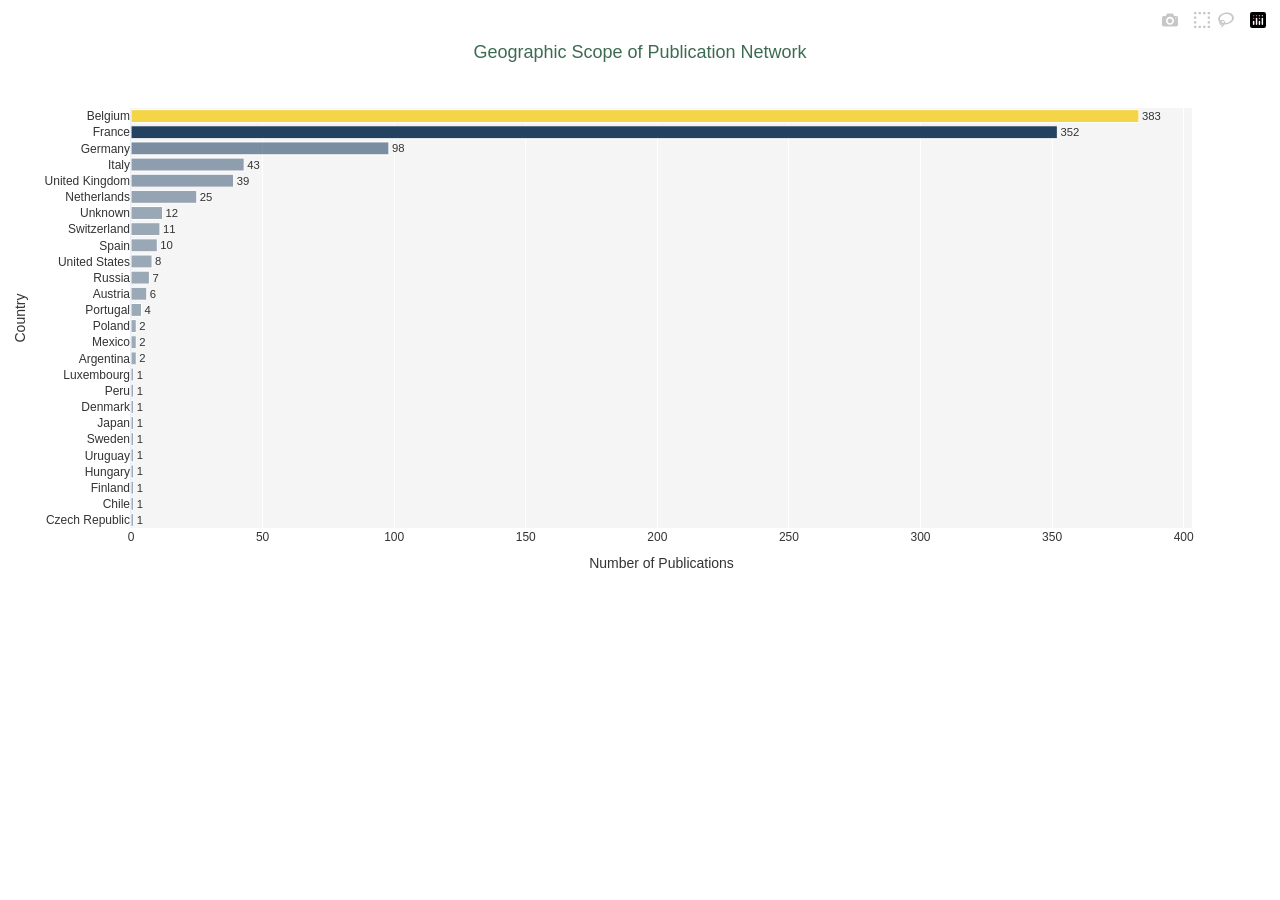
==== data/visualizations/country_distribution.html @ 44dd1dcf "feat: add chart visualizations" ====
<html>
<head><meta charset="utf-8" /></head>
<body>
    <div>                        <script type="text/javascript">window.PlotlyConfig = {MathJaxConfig: 'local'};</script>
        <script type="text/javascript">/**
* plotly.js v2.35.2
* Copyright 2012-2024, Plotly, Inc.
* All rights reserved.
* Licensed under the MIT license
*/
/*! For license information please see plotly.min.js.LICENSE.txt */
!function(t,e){"object"==typeof exports&&"object"==typeof module?module.exports=e():"function"==typeof define&&define.amd?define([],e):"object"==typeof exports?exports.Plotly=e():t.Plotly=e()}(self,(function(){return function(){var t={6713:function(t,e,r){"use strict";var n=r(34809),i={"X,X div":'direction:ltr;font-family:"Open Sans",verdana,arial,sans-serif;margin:0;padding:0;',"X input,X button":'font-family:"Open Sans",verdana,arial,sans-serif;',"X input:focus,X button:focus":"outline:none;","X a":"text-decoration:none;","X a:hover":"text-decoration:none;","X .crisp":"shape-rendering:crispEdges;","X .user-select-none":"-webkit-user-select:none;-moz-user-select:none;-ms-user-select:none;-o-user-select:none;user-select:none;","X svg":"overflow:hidden;","X svg a":"fill:#447adb;","X svg a:hover":"fill:#3c6dc5;","X .main-svg":"position:absolute;top:0;left:0;pointer-events:none;","X .main-svg .draglayer":"pointer-events:all;","X .cursor-default":"cursor:default;","X .cursor-pointer":"cursor:pointer;","X .cursor-crosshair":"cursor:crosshair;","X .cursor-move":"cursor:move;","X .cursor-col-resize":"cursor:col-resize;","X .cursor-row-resize":"cursor:row-resize;","X .cursor-ns-resize":"cursor:ns-resize;","X .cursor-ew-resize":"cursor:ew-resize;","X .cursor-sw-resize":"cursor:sw-resize;","X .cursor-s-resize":"cursor:s-resize;","X .cursor-se-resize":"cursor:se-resize;","X .cursor-w-resize":"cursor:w-resize;","X .cursor-e-resize":"cursor:e-resize;","X .cursor-nw-resize":"cursor:nw-resize;","X .cursor-n-resize":"cursor:n-resize;","X .cursor-ne-resize":"cursor:ne-resize;","X .cursor-grab":"cursor:-webkit-grab;cursor:grab;","X .modebar":"position:absolute;top:2px;right:2px;","X .ease-bg":"-webkit-transition:background-color .3s ease 0s;-moz-transition:background-color .3s ease 0s;-ms-transition:background-color .3s ease 0s;-o-transition:background-color .3s ease 0s;transition:background-color .3s ease 0s;","X .modebar--hover>:not(.watermark)":"opacity:0;-webkit-transition:opacity .3s ease 0s;-moz-transition:opacity .3s ease 0s;-ms-transition:opacity .3s ease 0s;-o-transition:opacity .3s ease 0s;transition:opacity .3s ease 0s;","X:hover .modebar--hover .modebar-group":"opacity:1;","X .modebar-group":"float:left;display:inline-block;box-sizing:border-box;padding-left:8px;position:relative;vertical-align:middle;white-space:nowrap;","X .modebar-btn":"position:relative;font-size:16px;padding:3px 4px;height:22px;cursor:pointer;line-height:normal;box-sizing:border-box;","X .modebar-btn svg":"position:relative;top:2px;","X .modebar.vertical":"display:flex;flex-direction:column;flex-wrap:wrap;align-content:flex-end;max-height:100%;","X .modebar.vertical svg":"top:-1px;","X .modebar.vertical .modebar-group":"display:block;float:none;padding-left:0px;padding-bottom:8px;","X .modebar.vertical .modebar-group .modebar-btn":"display:block;text-align:center;","X [data-title]:before,X [data-title]:after":"position:absolute;-webkit-transform:translate3d(0, 0, 0);-moz-transform:translate3d(0, 0, 0);-ms-transform:translate3d(0, 0, 0);-o-transform:translate3d(0, 0, 0);transform:translate3d(0, 0, 0);display:none;opacity:0;z-index:1001;pointer-events:none;top:110%;right:50%;","X [data-title]:hover:before,X [data-title]:hover:after":"display:block;opacity:1;","X [data-title]:before":'content:"";position:absolute;background:rgba(0,0,0,0);border:6px solid rgba(0,0,0,0);z-index:1002;margin-top:-12px;border-bottom-color:#69738a;margin-right:-6px;',"X [data-title]:after":"content:attr(data-title);background:#69738a;color:#fff;padding:8px 10px;font-size:12px;line-height:12px;white-space:nowrap;margin-right:-18px;border-radius:2px;","X .vertical [data-title]:before,X .vertical [data-title]:after":"top:0%;right:200%;","X .vertical [data-title]:before":"border:6px solid rgba(0,0,0,0);border-left-color:#69738a;margin-top:8px;margin-right:-30px;",Y:'font-family:"Open Sans",verdana,arial,sans-serif;position:fixed;top:50px;right:20px;z-index:10000;font-size:10pt;max-width:180px;',"Y p":"margin:0;","Y .notifier-note":"min-width:180px;max-width:250px;border:1px solid #fff;z-index:3000;margin:0;background-color:#8c97af;background-color:rgba(140,151,175,.9);color:#fff;padding:10px;overflow-wrap:break-word;word-wrap:break-word;-ms-hyphens:auto;-webkit-hyphens:auto;hyphens:auto;","Y .notifier-close":"color:#fff;opacity:.8;float:right;padding:0 5px;background:none;border:none;font-size:20px;font-weight:bold;line-height:20px;","Y .notifier-close:hover":"color:#444;text-decoration:none;cursor:pointer;"};for(var a in i){var o=a.replace(/^,/," ,").replace(/X/g,".js-plotly-plot .plotly").replace(/Y/g,".plotly-notifier");n.addStyleRule(o,i[a])}},14187:function(t,e,r){"use strict";t.exports=r(47908)},20273:function(t,e,r){"use strict";t.exports=r(58218)},6457:function(t,e,r){"use strict";t.exports=r(89362)},15849:function(t,e,r){"use strict";t.exports=r(53794)},38847:function(t,e,r){"use strict";t.exports=r(29698)},7659:function(t,e,r){"use strict";t.exports=r(51252)},60089:function(t,e,r){"use strict";t.exports=r(48050)},22084:function(t,e,r){"use strict";t.exports=r(58075)},35892:function(t,e,r){"use strict";t.exports=r(9419)},81204:function(t,e,r){"use strict";t.exports=r(28128)},55857:function(t,e,r){"use strict";t.exports=r(47050)},12862:function(t,e,r){"use strict";t.exports=r(91405)},97629:function(t,e,r){"use strict";t.exports=r(34406)},67549:function(t,e,r){"use strict";t.exports=r(17430)},2660:function(t,e,r){"use strict";t.exports=r(91995)},86071:function(t,e,r){"use strict";t.exports=r(81264)},66200:function(t,e,r){"use strict";t.exports=r(42849)},53446:function(t,e,r){"use strict";t.exports=r(52213)},86899:function(t,e,r){"use strict";t.exports=r(91132)},13430:function(t,e,r){"use strict";t.exports=r(50453)},21548:function(t,e,r){"use strict";t.exports=r(29251)},53939:function(t,e,r){"use strict";t.exports=r(72892)},1902:function(t,e,r){"use strict";t.exports=r(74461)},29096:function(t,e,r){"use strict";t.exports=r(66143)},23820:function(t,e,r){"use strict";t.exports=r(81955)},82017:function(t,e,r){"use strict";t.exports=r(36858)},113:function(t,e,r){"use strict";t.exports=r(92106)},20260:function(t,e,r){"use strict";var n=r(67549);n.register([r(20273),r(15849),r(21548),r(1902),r(29096),r(23820),r(12862),r(1639),r(10067),r(53446),r(31014),r(113),r(78170),r(8202),r(92382),r(82017),r(86899),r(54357),r(66903),r(90594),r(71680),r(7412),r(55857),r(784),r(74221),r(22084),r(44001),r(97281),r(12345),r(53939),r(29117),r(5410),r(5057),r(81204),r(86071),r(14226),r(35892),r(2660),r(96599),r(28573),r(76832),r(60089),r(51469),r(97629),r(27700),r(7659),r(11780),r(27195),r(6457),r(84639),r(14187),r(66200),r(13430),r(90590),r(38847)]),t.exports=n},28573:function(t,e,r){"use strict";t.exports=r(25638)},90594:function(t,e,r){"use strict";t.exports=r(75297)},7412:function(t,e,r){"use strict";t.exports=r(58859)},27700:function(t,e,r){"use strict";t.exports=r(12683)},5410:function(t,e,r){"use strict";t.exports=r(6305)},29117:function(t,e,r){"use strict";t.exports=r(83910)},78170:function(t,e,r){"use strict";t.exports=r(49913)},12345:function(t,e,r){"use strict";t.exports=r(15186)},96599:function(t,e,r){"use strict";t.exports=r(71760)},54357:function(t,e,r){"use strict";t.exports=r(17822)},51469:function(t,e,r){"use strict";t.exports=r(56534)},74221:function(t,e,r){"use strict";t.exports=r(18070)},44001:function(t,e,r){"use strict";t.exports=r(52378)},14226:function(t,e,r){"use strict";t.exports=r(30929)},5057:function(t,e,r){"use strict";t.exports=r(83866)},11780:function(t,e,r){"use strict";t.exports=r(66939)},27195:function(t,e,r){"use strict";t.exports=r(23748)},84639:function(t,e,r){"use strict";t.exports=r(73304)},1639:function(t,e,r){"use strict";t.exports=r(12864)},90590:function(t,e,r){"use strict";t.exports=r(99855)},97281:function(t,e,r){"use strict";t.exports=r(91450)},784:function(t,e,r){"use strict";t.exports=r(51943)},8202:function(t,e,r){"use strict";t.exports=r(80809)},66903:function(t,e,r){"use strict";t.exports=r(95984)},76832:function(t,e,r){"use strict";t.exports=r(51671)},92382:function(t,e,r){"use strict";t.exports=r(47181)},10067:function(t,e,r){"use strict";t.exports=r(37276)},71680:function(t,e,r){"use strict";t.exports=r(75703)},31014:function(t,e,r){"use strict";t.exports=r(38261)},11645:function(t){"use strict";t.exports=[{path:"",backoff:0},{path:"M-2.4,-3V3L0.6,0Z",backoff:.6},{path:"M-3.7,-2.5V2.5L1.3,0Z",backoff:1.3},{path:"M-4.45,-3L-1.65,-0.2V0.2L-4.45,3L1.55,0Z",backoff:1.55},{path:"M-2.2,-2.2L-0.2,-0.2V0.2L-2.2,2.2L-1.4,3L1.6,0L-1.4,-3Z",backoff:1.6},{path:"M-4.4,-2.1L-0.6,-0.2V0.2L-4.4,2.1L-4,3L2,0L-4,-3Z",backoff:2},{path:"M2,0A2,2 0 1,1 0,-2A2,2 0 0,1 2,0Z",backoff:0,noRotate:!0},{path:"M2,2V-2H-2V2Z",backoff:0,noRotate:!0}]},50222:function(t,e,r){"use strict";var n=r(11645),i=r(80337),a=r(54826),o=r(78032).templatedArray;r(35081),t.exports=o("annotation",{visible:{valType:"boolean",dflt:!0,editType:"calc+arraydraw"},text:{valType:"string",editType:"calc+arraydraw"},textangle:{valType:"angle",dflt:0,editType:"calc+arraydraw"},font:i({editType:"calc+arraydraw",colorEditType:"arraydraw"}),width:{valType:"number",min:1,dflt:null,editType:"calc+arraydraw"},height:{valType:"number",min:1,dflt:null,editType:"calc+arraydraw"},opacity:{valType:"number",min:0,max:1,dflt:1,editType:"arraydraw"},align:{valType:"enumerated",values:["left","center","right"],dflt:"center",editType:"arraydraw"},valign:{valType:"enumerated",values:["top","middle","bottom"],dflt:"middle",editType:"arraydraw"},bgcolor:{valType:"color",dflt:"rgba(0,0,0,0)",editType:"arraydraw"},bordercolor:{valType:"color",dflt:"rgba(0,0,0,0)",editType:"arraydraw"},borderpad:{valType:"number",min:0,dflt:1,editType:"calc+arraydraw"},borderwidth:{valType:"number",min:0,dflt:1,editType:"calc+arraydraw"},showarrow:{valType:"boolean",dflt:!0,editType:"calc+arraydraw"},arrowcolor:{valType:"color",editType:"arraydraw"},arrowhead:{valType:"integer",min:0,max:n.length,dflt:1,editType:"arraydraw"},startarrowhead:{valType:"integer",min:0,max:n.length,dflt:1,editType:"arraydraw"},arrowside:{valType:"flaglist",flags:["end","start"],extras:["none"],dflt:"end",editType:"arraydraw"},arrowsize:{valType:"number",min:.3,dflt:1,editType:"calc+arraydraw"},startarrowsize:{valType:"number",min:.3,dflt:1,editType:"calc+arraydraw"},arrowwidth:{valType:"number",min:.1,editType:"calc+arraydraw"},standoff:{valType:"number",min:0,dflt:0,editType:"calc+arraydraw"},startstandoff:{valType:"number",min:0,dflt:0,editType:"calc+arraydraw"},ax:{valType:"any",editType:"calc+arraydraw"},ay:{valType:"any",editType:"calc+arraydraw"},axref:{valType:"enumerated",dflt:"pixel",values:["pixel",a.idRegex.x.toString()],editType:"calc"},ayref:{valType:"enumerated",dflt:"pixel",values:["pixel",a.idRegex.y.toString()],editType:"calc"},xref:{valType:"enumerated",values:["paper",a.idRegex.x.toString()],editType:"calc"},x:{valType:"any",editType:"calc+arraydraw"},xanchor:{valType:"enumerated",values:["auto","left","center","right"],dflt:"auto",editType:"calc+arraydraw"},xshift:{valType:"number",dflt:0,editType:"calc+arraydraw"},yref:{valType:"enumerated",values:["paper",a.idRegex.y.toString()],editType:"calc"},y:{valType:"any",editType:"calc+arraydraw"},yanchor:{valType:"enumerated",values:["auto","top","middle","bottom"],dflt:"auto",editType:"calc+arraydraw"},yshift:{valType:"number",dflt:0,editType:"calc+arraydraw"},clicktoshow:{valType:"enumerated",values:[!1,"onoff","onout"],dflt:!1,editType:"arraydraw"},xclick:{valType:"any",editType:"arraydraw"},yclick:{valType:"any",editType:"arraydraw"},hovertext:{valType:"string",editType:"arraydraw"},hoverlabel:{bgcolor:{valType:"color",editType:"arraydraw"},bordercolor:{valType:"color",editType:"arraydraw"},font:i({editType:"arraydraw"}),editType:"arraydraw"},captureevents:{valType:"boolean",editType:"arraydraw"},editType:"calc",_deprecated:{ref:{valType:"string",editType:"calc"}}})},60317:function(t,e,r){"use strict";var n=r(34809),i=r(29714),a=r(3377).draw;function o(t){var e=t._fullLayout;n.filterVisible(e.annotations).forEach((function(e){var r=i.getFromId(t,e.xref),n=i.getFromId(t,e.yref),a=i.getRefType(e.xref),o=i.getRefType(e.yref);e._extremes={},"range"===a&&s(e,r),"range"===o&&s(e,n)}))}function s(t,e){var r,n=e._id,a=n.charAt(0),o=t[a],s=t["a"+a],l=t[a+"ref"],c=t["a"+a+"ref"],u=t["_"+a+"padplus"],h=t["_"+a+"padminus"],f={x:1,y:-1}[a]*t[a+"shift"],p=3*t.arrowsize*t.arrowwidth||0,d=p+f,m=p-f,g=3*t.startarrowsize*t.arrowwidth||0,y=g+f,v=g-f;if(c===l){var x=i.findExtremes(e,[e.r2c(o)],{ppadplus:d,ppadminus:m}),_=i.findExtremes(e,[e.r2c(s)],{ppadplus:Math.max(u,y),ppadminus:Math.max(h,v)});r={min:[x.min[0],_.min[0]],max:[x.max[0],_.max[0]]}}else y=s?y+s:y,v=s?v-s:v,r=i.findExtremes(e,[e.r2c(o)],{ppadplus:Math.max(u,d,y),ppadminus:Math.max(h,m,v)});t._extremes[n]=r}t.exports=function(t){var e=t._fullLayout;if(n.filterVisible(e.annotations).length&&t._fullData.length)return n.syncOrAsync([a,o],t)}},6035:function(t,e,r){"use strict";var n=r(34809),i=r(33626),a=r(78032).arrayEditor;function o(t,e){var r,n,i,a,o,l,c,u=t._fullLayout.annotations,h=[],f=[],p=[],d=(e||[]).length;for(r=0;r<u.length;r++)if(a=(i=u[r]).clicktoshow){for(n=0;n<d;n++)if(l=(o=e[n]).xaxis,c=o.yaxis,l._id===i.xref&&c._id===i.yref&&l.d2r(o.x)===s(i._xclick,l)&&c.d2r(o.y)===s(i._yclick,c)){(i.visible?"onout"===a?f:p:h).push(r);break}n===d&&i.visible&&"onout"===a&&f.push(r)}return{on:h,off:f,explicitOff:p}}function s(t,e){return"log"===e.type?e.l2r(t):e.d2r(t)}t.exports={hasClickToShow:function(t,e){var r=o(t,e);return r.on.length>0||r.explicitOff.length>0},onClick:function(t,e){var r,s,l=o(t,e),c=l.on,u=l.off.concat(l.explicitOff),h={},f=t._fullLayout.annotations;if(c.length||u.length){for(r=0;r<c.length;r++)(s=a(t.layout,"annotations",f[c[r]])).modifyItem("visible",!0),n.extendFlat(h,s.getUpdateObj());for(r=0;r<u.length;r++)(s=a(t.layout,"annotations",f[u[r]])).modifyItem("visible",!1),n.extendFlat(h,s.getUpdateObj());return i.call("update",t,{},h)}}}},53271:function(t,e,r){"use strict";var n=r(34809),i=r(78766);t.exports=function(t,e,r,a){a("opacity");var o=a("bgcolor"),s=a("bordercolor"),l=i.opacity(s);a("borderpad");var c=a("borderwidth"),u=a("showarrow");if(a("text",u?" ":r._dfltTitle.annotation),a("textangle"),n.coerceFont(a,"font",r.font),a("width"),a("align"),a("height")&&a("valign"),u){var h,f,p=a("arrowside");-1!==p.indexOf("end")&&(h=a("arrowhead"),f=a("arrowsize")),-1!==p.indexOf("start")&&(a("startarrowhead",h),a("startarrowsize",f)),a("arrowcolor",l?e.bordercolor:i.defaultLine),a("arrowwidth",2*(l&&c||1)),a("standoff"),a("startstandoff")}var d=a("hovertext"),m=r.hoverlabel||{};if(d){var g=a("hoverlabel.bgcolor",m.bgcolor||(i.opacity(o)?i.rgb(o):i.defaultLine)),y=a("hoverlabel.bordercolor",m.bordercolor||i.contrast(g)),v=n.extendFlat({},m.font);v.color||(v.color=y),n.coerceFont(a,"hoverlabel.font",v)}a("captureevents",!!d)}},59741:function(t,e,r){"use strict";var n=r(10721),i=r(8083);t.exports=function(t,e,r,a){e=e||{};var o="log"===r&&"linear"===e.type,s="linear"===r&&"log"===e.type;if(o||s)for(var l,c,u=t._fullLayout.annotations,h=e._id.charAt(0),f=0;f<u.length;f++)l=u[f],c="annotations["+f+"].",l[h+"ref"]===e._id&&p(h),l["a"+h+"ref"]===e._id&&p("a"+h);function p(t){var r=l[t],s=null;s=o?i(r,e.range):Math.pow(10,r),n(s)||(s=null),a(c+t,s)}}},63737:function(t,e,r){"use strict";var n=r(34809),i=r(29714),a=r(59008),o=r(53271),s=r(50222);function l(t,e,r){function a(r,i){return n.coerce(t,e,s,r,i)}var l=a("visible"),c=a("clicktoshow");if(l||c){o(t,e,r,a);for(var u=e.showarrow,h=["x","y"],f=[-10,-30],p={_fullLayout:r},d=0;d<2;d++){var m=h[d],g=i.coerceRef(t,e,p,m,"","paper");if("paper"!==g&&i.getFromId(p,g)._annIndices.push(e._index),i.coercePosition(e,p,a,g,m,.5),u){var y="a"+m,v=i.coerceRef(t,e,p,y,"pixel",["pixel","paper"]);"pixel"!==v&&v!==g&&(v=e[y]="pixel");var x="pixel"===v?f[d]:.4;i.coercePosition(e,p,a,v,y,x)}a(m+"anchor"),a(m+"shift")}if(n.noneOrAll(t,e,["x","y"]),u&&n.noneOrAll(t,e,["ax","ay"]),c){var _=a("xclick"),b=a("yclick");e._xclick=void 0===_?e.x:i.cleanPosition(_,p,e.xref),e._yclick=void 0===b?e.y:i.cleanPosition(b,p,e.yref)}}}t.exports=function(t,e){a(t,e,{name:"annotations",handleItemDefaults:l})}},3377:function(t,e,r){"use strict";var n=r(45568),i=r(33626),a=r(44122),o=r(34809),s=o.strTranslate,l=r(29714),c=r(78766),u=r(62203),h=r(32141),f=r(30635),p=r(27983),d=r(14751),m=r(78032).arrayEditor,g=r(23768);function y(t,e){var r=t._fullLayout.annotations[e]||{},n=l.getFromId(t,r.xref),i=l.getFromId(t,r.yref);n&&n.setScale(),i&&i.setScale(),x(t,r,e,!1,n,i)}function v(t,e,r,n,i){var a=i[r],o=i[r+"ref"],s=-1!==r.indexOf("y"),c="domain"===l.getRefType(o),u=s?n.h:n.w;return t?c?a+(s?-e:e)/t._length:t.p2r(t.r2p(a)+e):a+(s?-e:e)/u}function x(t,e,r,a,y,x){var _,b,w=t._fullLayout,T=t._fullLayout._size,k=t._context.edits;a?(_="annotation-"+a,b=a+".annotations"):(_="annotation",b="annotations");var A=m(t.layout,b,e),M=A.modifyBase,S=A.modifyItem,E=A.getUpdateObj;w._infolayer.selectAll("."+_+'[data-index="'+r+'"]').remove();var C="clip"+w._uid+"_ann"+r;if(e._input&&!1!==e.visible){var L={x:{},y:{}},I=+e.textangle||0,P=w._infolayer.append("g").classed(_,!0).attr("data-index",String(r)).style("opacity",e.opacity),z=P.append("g").classed("annotation-text-g",!0),O=k[e.showarrow?"annotationTail":"annotationPosition"],D=e.captureevents||k.annotationText||O,R=z.append("g").style("pointer-events",D?"all":null).call(p,"pointer").on("click",(function(){t._dragging=!1,t.emit("plotly_clickannotation",Z(n.event))}));e.hovertext&&R.on("mouseover",(function(){var r=e.hoverlabel,n=r.font,i=this.getBoundingClientRect(),a=t.getBoundingClientRect();h.loneHover({x0:i.left-a.left,x1:i.right-a.left,y:(i.top+i.bottom)/2-a.top,text:e.hovertext,color:r.bgcolor,borderColor:r.bordercolor,fontFamily:n.family,fontSize:n.size,fontColor:n.color,fontWeight:n.weight,fontStyle:n.style,fontVariant:n.variant,fontShadow:n.fontShadow,fontLineposition:n.fontLineposition,fontTextcase:n.fontTextcase},{container:w._hoverlayer.node(),outerContainer:w._paper.node(),gd:t})})).on("mouseout",(function(){h.loneUnhover(w._hoverlayer.node())}));var F=e.borderwidth,B=e.borderpad,N=F+B,j=R.append("rect").attr("class","bg").style("stroke-width",F+"px").call(c.stroke,e.bordercolor).call(c.fill,e.bgcolor),U=e.width||e.height,V=w._topclips.selectAll("#"+C).data(U?[0]:[]);V.enter().append("clipPath").classed("annclip",!0).attr("id",C).append("rect"),V.exit().remove();var q=e.font,H=w._meta?o.templateString(e.text,w._meta):e.text,G=R.append("text").classed("annotation-text",!0).text(H);k.annotationText?G.call(f.makeEditable,{delegate:R,gd:t}).call(W).on("edit",(function(r){e.text=r,this.call(W),S("text",r),y&&y.autorange&&M(y._name+".autorange",!0),x&&x.autorange&&M(x._name+".autorange",!0),i.call("_guiRelayout",t,E())})):G.call(W)}else n.selectAll("#"+C).remove();function Z(t){var n={index:r,annotation:e._input,fullAnnotation:e,event:t};return a&&(n.subplotId=a),n}function W(r){return r.call(u.font,q).attr({"text-anchor":{left:"start",right:"end"}[e.align]||"middle"}),f.convertToTspans(r,t,Y),r}function Y(){var r=G.selectAll("a");1===r.size()&&r.text()===G.text()&&R.insert("a",":first-child").attr({"xlink:xlink:href":r.attr("xlink:href"),"xlink:xlink:show":r.attr("xlink:show")}).style({cursor:"pointer"}).node().appendChild(j.node());var n=R.select(".annotation-text-math-group"),h=!n.empty(),m=u.bBox((h?n:G).node()),_=m.width,b=m.height,A=e.width||_,D=e.height||b,B=Math.round(A+2*N),q=Math.round(D+2*N);function H(t,e){return"auto"===e&&(e=t<1/3?"left":t>2/3?"right":"center"),{center:0,middle:0,left:.5,bottom:-.5,right:-.5,top:.5}[e]}for(var W=!1,Y=["x","y"],X=0;X<Y.length;X++){var $,J,K,Q,tt,et=Y[X],rt=e[et+"ref"]||et,nt=e["a"+et+"ref"],it={x:y,y:x}[et],at=(I+("x"===et?0:-90))*Math.PI/180,ot=B*Math.cos(at),st=q*Math.sin(at),lt=Math.abs(ot)+Math.abs(st),ct=e[et+"anchor"],ut=e[et+"shift"]*("x"===et?1:-1),ht=L[et],ft=l.getRefType(rt);if(it&&"domain"!==ft){var pt=it.r2fraction(e[et]);(pt<0||pt>1)&&(nt===rt?((pt=it.r2fraction(e["a"+et]))<0||pt>1)&&(W=!0):W=!0),$=it._offset+it.r2p(e[et]),Q=.5}else{var dt="domain"===ft;"x"===et?(K=e[et],$=dt?it._offset+it._length*K:$=T.l+T.w*K):(K=1-e[et],$=dt?it._offset+it._length*K:$=T.t+T.h*K),Q=e.showarrow?.5:K}if(e.showarrow){ht.head=$;var mt=e["a"+et];if(tt=ot*H(.5,e.xanchor)-st*H(.5,e.yanchor),nt===rt){var gt=l.getRefType(nt);"domain"===gt?("y"===et&&(mt=1-mt),ht.tail=it._offset+it._length*mt):"paper"===gt?"y"===et?(mt=1-mt,ht.tail=T.t+T.h*mt):ht.tail=T.l+T.w*mt:ht.tail=it._offset+it.r2p(mt),J=tt}else ht.tail=$+mt,J=tt+mt;ht.text=ht.tail+tt;var yt=w["x"===et?"width":"height"];if("paper"===rt&&(ht.head=o.constrain(ht.head,1,yt-1)),"pixel"===nt){var vt=-Math.max(ht.tail-3,ht.text),xt=Math.min(ht.tail+3,ht.text)-yt;vt>0?(ht.tail+=vt,ht.text+=vt):xt>0&&(ht.tail-=xt,ht.text-=xt)}ht.tail+=ut,ht.head+=ut}else J=tt=lt*H(Q,ct),ht.text=$+tt;ht.text+=ut,tt+=ut,J+=ut,e["_"+et+"padplus"]=lt/2+J,e["_"+et+"padminus"]=lt/2-J,e["_"+et+"size"]=lt,e["_"+et+"shift"]=tt}if(W)R.remove();else{var _t=0,bt=0;if("left"!==e.align&&(_t=(A-_)*("center"===e.align?.5:1)),"top"!==e.valign&&(bt=(D-b)*("middle"===e.valign?.5:1)),h)n.select("svg").attr({x:N+_t-1,y:N+bt}).call(u.setClipUrl,U?C:null,t);else{var wt=N+bt-m.top,Tt=N+_t-m.left;G.call(f.positionText,Tt,wt).call(u.setClipUrl,U?C:null,t)}V.select("rect").call(u.setRect,N,N,A,D),j.call(u.setRect,F/2,F/2,B-F,q-F),R.call(u.setTranslate,Math.round(L.x.text-B/2),Math.round(L.y.text-q/2)),z.attr({transform:"rotate("+I+","+L.x.text+","+L.y.text+")"});var kt,At=function(r,n){P.selectAll(".annotation-arrow-g").remove();var l=L.x.head,h=L.y.head,f=L.x.tail+r,p=L.y.tail+n,m=L.x.text+r,_=L.y.text+n,b=o.rotationXYMatrix(I,m,_),w=o.apply2DTransform(b),A=o.apply2DTransform2(b),C=+j.attr("width"),O=+j.attr("height"),D=m-.5*C,F=D+C,B=_-.5*O,N=B+O,U=[[D,B,D,N],[D,N,F,N],[F,N,F,B],[F,B,D,B]].map(A);if(!U.reduce((function(t,e){return t^!!o.segmentsIntersect(l,h,l+1e6,h+1e6,e[0],e[1],e[2],e[3])}),!1)){U.forEach((function(t){var e=o.segmentsIntersect(f,p,l,h,t[0],t[1],t[2],t[3]);e&&(f=e.x,p=e.y)}));var V=e.arrowwidth,q=e.arrowcolor,H=e.arrowside,G=P.append("g").style({opacity:c.opacity(q)}).classed("annotation-arrow-g",!0),Z=G.append("path").attr("d","M"+f+","+p+"L"+l+","+h).style("stroke-width",V+"px").call(c.stroke,c.rgb(q));if(g(Z,H,e),k.annotationPosition&&Z.node().parentNode&&!a){var W=l,Y=h;if(e.standoff){var X=Math.sqrt(Math.pow(l-f,2)+Math.pow(h-p,2));W+=e.standoff*(f-l)/X,Y+=e.standoff*(p-h)/X}var $,J,K=G.append("path").classed("annotation-arrow",!0).classed("anndrag",!0).classed("cursor-move",!0).attr({d:"M3,3H-3V-3H3ZM0,0L"+(f-W)+","+(p-Y),transform:s(W,Y)}).style("stroke-width",V+6+"px").call(c.stroke,"rgba(0,0,0,0)").call(c.fill,"rgba(0,0,0,0)");d.init({element:K.node(),gd:t,prepFn:function(){var t=u.getTranslate(R);$=t.x,J=t.y,y&&y.autorange&&M(y._name+".autorange",!0),x&&x.autorange&&M(x._name+".autorange",!0)},moveFn:function(t,r){var n=w($,J),i=n[0]+t,a=n[1]+r;R.call(u.setTranslate,i,a),S("x",v(y,t,"x",T,e)),S("y",v(x,r,"y",T,e)),e.axref===e.xref&&S("ax",v(y,t,"ax",T,e)),e.ayref===e.yref&&S("ay",v(x,r,"ay",T,e)),G.attr("transform",s(t,r)),z.attr({transform:"rotate("+I+","+i+","+a+")"})},doneFn:function(){i.call("_guiRelayout",t,E());var e=document.querySelector(".js-notes-box-panel");e&&e.redraw(e.selectedObj)}})}}};e.showarrow&&At(0,0),O&&d.init({element:R.node(),gd:t,prepFn:function(){kt=z.attr("transform")},moveFn:function(t,r){var n="pointer";if(e.showarrow)e.axref===e.xref?S("ax",v(y,t,"ax",T,e)):S("ax",e.ax+t),e.ayref===e.yref?S("ay",v(x,r,"ay",T.w,e)):S("ay",e.ay+r),At(t,r);else{if(a)return;var i,o;if(y)i=v(y,t,"x",T,e);else{var l=e._xsize/T.w,c=e.x+(e._xshift-e.xshift)/T.w-l/2;i=d.align(c+t/T.w,l,0,1,e.xanchor)}if(x)o=v(x,r,"y",T,e);else{var u=e._ysize/T.h,h=e.y-(e._yshift+e.yshift)/T.h-u/2;o=d.align(h-r/T.h,u,0,1,e.yanchor)}S("x",i),S("y",o),y&&x||(n=d.getCursor(y?.5:i,x?.5:o,e.xanchor,e.yanchor))}z.attr({transform:s(t,r)+kt}),p(R,n)},clickFn:function(r,n){e.captureevents&&t.emit("plotly_clickannotation",Z(n))},doneFn:function(){p(R),i.call("_guiRelayout",t,E());var e=document.querySelector(".js-notes-box-panel");e&&e.redraw(e.selectedObj)}})}}}t.exports={draw:function(t){var e=t._fullLayout;e._infolayer.selectAll(".annotation").remove();for(var r=0;r<e.annotations.length;r++)e.annotations[r].visible&&y(t,r);return a.previousPromises(t)},drawOne:y,drawRaw:x}},23768:function(t,e,r){"use strict";var n=r(45568),i=r(78766),a=r(11645),o=r(34809),s=o.strScale,l=o.strRotate,c=o.strTranslate;t.exports=function(t,e,r){var o,u,h,f,p=t.node(),d=a[r.arrowhead||0],m=a[r.startarrowhead||0],g=(r.arrowwidth||1)*(r.arrowsize||1),y=(r.arrowwidth||1)*(r.startarrowsize||1),v=e.indexOf("start")>=0,x=e.indexOf("end")>=0,_=d.backoff*g+r.standoff,b=m.backoff*y+r.startstandoff;if("line"===p.nodeName){o={x:+t.attr("x1"),y:+t.attr("y1")},u={x:+t.attr("x2"),y:+t.attr("y2")};var w=o.x-u.x,T=o.y-u.y;if(f=(h=Math.atan2(T,w))+Math.PI,_&&b&&_+b>Math.sqrt(w*w+T*T))return void O();if(_){if(_*_>w*w+T*T)return void O();var k=_*Math.cos(h),A=_*Math.sin(h);u.x+=k,u.y+=A,t.attr({x2:u.x,y2:u.y})}if(b){if(b*b>w*w+T*T)return void O();var M=b*Math.cos(h),S=b*Math.sin(h);o.x-=M,o.y-=S,t.attr({x1:o.x,y1:o.y})}}else if("path"===p.nodeName){var E=p.getTotalLength(),C="";if(E<_+b)return void O();var L=p.getPointAtLength(0),I=p.getPointAtLength(.1);h=Math.atan2(L.y-I.y,L.x-I.x),o=p.getPointAtLength(Math.min(b,E)),C="0px,"+b+"px,";var P=p.getPointAtLength(E),z=p.getPointAtLength(E-.1);f=Math.atan2(P.y-z.y,P.x-z.x),u=p.getPointAtLength(Math.max(0,E-_)),C+=E-(C?b+_:_)+"px,"+E+"px",t.style("stroke-dasharray",C)}function O(){t.style("stroke-dasharray","0px,100px")}function D(e,a,o,u){e.path&&(e.noRotate&&(o=0),n.select(p.parentNode).append("path").attr({class:t.attr("class"),d:e.path,transform:c(a.x,a.y)+l(180*o/Math.PI)+s(u)}).style({fill:i.rgb(r.arrowcolor),"stroke-width":0}))}v&&D(m,o,h,y),x&&D(d,u,f,g)}},3599:function(t,e,r){"use strict";var n=r(3377),i=r(6035);t.exports={moduleType:"component",name:"annotations",layoutAttributes:r(50222),supplyLayoutDefaults:r(63737),includeBasePlot:r(20706)("annotations"),calcAutorange:r(60317),draw:n.draw,drawOne:n.drawOne,drawRaw:n.drawRaw,hasClickToShow:i.hasClickToShow,onClick:i.onClick,convertCoords:r(59741)}},38239:function(t,e,r){"use strict";var n=r(50222),i=r(13582).overrideAll,a=r(78032).templatedArray;t.exports=i(a("annotation",{visible:n.visible,x:{valType:"any"},y:{valType:"any"},z:{valType:"any"},ax:{valType:"number"},ay:{valType:"number"},xanchor:n.xanchor,xshift:n.xshift,yanchor:n.yanchor,yshift:n.yshift,text:n.text,textangle:n.textangle,font:n.font,width:n.width,height:n.height,opacity:n.opacity,align:n.align,valign:n.valign,bgcolor:n.bgcolor,bordercolor:n.bordercolor,borderpad:n.borderpad,borderwidth:n.borderwidth,showarrow:n.showarrow,arrowcolor:n.arrowcolor,arrowhead:n.arrowhead,startarrowhead:n.startarrowhead,arrowside:n.arrowside,arrowsize:n.arrowsize,startarrowsize:n.startarrowsize,arrowwidth:n.arrowwidth,standoff:n.standoff,startstandoff:n.startstandoff,hovertext:n.hovertext,hoverlabel:n.hoverlabel,captureevents:n.captureevents}),"calc","from-root")},47979:function(t,e,r){"use strict";var n=r(34809),i=r(29714);function a(t,e){var r=e.fullSceneLayout.domain,a=e.fullLayout._size,o={pdata:null,type:"linear",autorange:!1,range:[-1/0,1/0]};t._xa={},n.extendFlat(t._xa,o),i.setConvert(t._xa),t._xa._offset=a.l+r.x[0]*a.w,t._xa.l2p=function(){return.5*(1+t._pdata[0]/t._pdata[3])*a.w*(r.x[1]-r.x[0])},t._ya={},n.extendFlat(t._ya,o),i.setConvert(t._ya),t._ya._offset=a.t+(1-r.y[1])*a.h,t._ya.l2p=function(){return.5*(1-t._pdata[1]/t._pdata[3])*a.h*(r.y[1]-r.y[0])}}t.exports=function(t){for(var e=t.fullSceneLayout.annotations,r=0;r<e.length;r++)a(e[r],t);t.fullLayout._infolayer.selectAll(".annotation-"+t.id).remove()}},34232:function(t,e,r){"use strict";var n=r(34809),i=r(29714),a=r(59008),o=r(53271),s=r(38239);function l(t,e,r,a){function l(r,i){return n.coerce(t,e,s,r,i)}function c(t){var n=t+"axis",a={_fullLayout:{}};return a._fullLayout[n]=r[n],i.coercePosition(e,a,l,t,t,.5)}l("visible")&&(o(t,e,a.fullLayout,l),c("x"),c("y"),c("z"),n.noneOrAll(t,e,["x","y","z"]),e.xref="x",e.yref="y",e.zref="z",l("xanchor"),l("yanchor"),l("xshift"),l("yshift"),e.showarrow&&(e.axref="pixel",e.ayref="pixel",l("ax",-10),l("ay",-30),n.noneOrAll(t,e,["ax","ay"])))}t.exports=function(t,e,r){a(t,e,{name:"annotations",handleItemDefaults:l,fullLayout:r.fullLayout})}},9756:function(t,e,r){"use strict";var n=r(3377).drawRaw,i=r(25802),a=["x","y","z"];t.exports=function(t){for(var e=t.fullSceneLayout,r=t.dataScale,o=e.annotations,s=0;s<o.length;s++){for(var l=o[s],c=!1,u=0;u<3;u++){var h=a[u],f=l[h],p=e[h+"axis"].r2fraction(f);if(p<0||p>1){c=!0;break}}c?t.fullLayout._infolayer.select(".annotation-"+t.id+'[data-index="'+s+'"]').remove():(l._pdata=i(t.glplot.cameraParams,[e.xaxis.r2l(l.x)*r[0],e.yaxis.r2l(l.y)*r[1],e.zaxis.r2l(l.z)*r[2]]),n(t.graphDiv,l,s,t.id,l._xa,l._ya))}}},83348:function(t,e,r){"use strict";var n=r(33626),i=r(34809);t.exports={moduleType:"component",name:"annotations3d",schema:{subplots:{scene:{annotations:r(38239)}}},layoutAttributes:r(38239),handleDefaults:r(34232),includeBasePlot:function(t,e){var r=n.subplotsRegistry.gl3d;if(r)for(var a=r.attrRegex,o=Object.keys(t),s=0;s<o.length;s++){var l=o[s];a.test(l)&&(t[l].annotations||[]).length&&(i.pushUnique(e._basePlotModules,r),i.pushUnique(e._subplots.gl3d,l))}},convert:r(47979),draw:r(9756)}},37177:function(t,e,r){"use strict";t.exports=r(24453),r(23428),r(1401),r(72210),r(28569),r(81133),r(78295),r(25512),r(42645),r(62324),r(91662),r(66445),r(50506),r(84756),r(41858),r(57985)},29698:function(t,e,r){"use strict";var n=r(37177),i=r(34809),a=r(63821),o=a.EPOCHJD,s=a.ONEDAY,l={valType:"enumerated",values:i.sortObjectKeys(n.calendars),editType:"calc",dflt:"gregorian"},c=function(t,e,r,n){var a={};return a[r]=l,i.coerce(t,e,a,r,n)},u="##",h={d:{0:"dd","-":"d"},e:{0:"d","-":"d"},a:{0:"D","-":"D"},A:{0:"DD","-":"DD"},j:{0:"oo","-":"o"},W:{0:"ww","-":"w"},m:{0:"mm","-":"m"},b:{0:"M","-":"M"},B:{0:"MM","-":"MM"},y:{0:"yy","-":"yy"},Y:{0:"yyyy","-":"yyyy"},U:u,w:u,c:{0:"D M d %X yyyy","-":"D M d %X yyyy"},x:{0:"mm/dd/yyyy","-":"mm/dd/yyyy"}},f={};function p(t){var e=f[t];return e||(f[t]=n.instance(t))}function d(t){return i.extendFlat({},l,{description:t})}function m(t){return"Sets the calendar system to use with `"+t+"` date data."}var g={xcalendar:d(m("x"))},y=i.extendFlat({},g,{ycalendar:d(m("y"))}),v=i.extendFlat({},y,{zcalendar:d(m("z"))}),x=d(["Sets the calendar system to use for `range` and `tick0`","if this is a date axis. This does not set the calendar for","interpreting data on this axis, that's specified in the trace","or via the global `layout.calendar`"].join(" "));t.exports={moduleType:"component",name:"calendars",schema:{traces:{scatter:y,bar:y,box:y,heatmap:y,contour:y,histogram:y,histogram2d:y,histogram2dcontour:y,scatter3d:v,surface:v,mesh3d:v,scattergl:y,ohlc:g,candlestick:g},layout:{calendar:d(["Sets the default calendar system to use for interpreting and","displaying dates throughout the plot."].join(" "))},subplots:{xaxis:{calendar:x},yaxis:{calendar:x},scene:{xaxis:{calendar:x},yaxis:{calendar:x},zaxis:{calendar:x}},polar:{radialaxis:{calendar:x}}},transforms:{filter:{valuecalendar:d(["WARNING: All transforms are deprecated and may be removed from the API in next major version.","Sets the calendar system to use for `value`, if it is a date."].join(" ")),targetcalendar:d(["WARNING: All transforms are deprecated and may be removed from the API in next major version.","Sets the calendar system to use for `target`, if it is an","array of dates. If `target` is a string (eg *x*) we use the","corresponding trace attribute (eg `xcalendar`) if it exists,","even if `targetcalendar` is provided."].join(" "))}}},layoutAttributes:l,handleDefaults:c,handleTraceDefaults:function(t,e,r,n){for(var i=0;i<r.length;i++)c(t,e,r[i]+"calendar",n.calendar)},CANONICAL_SUNDAY:{chinese:"2000-01-02",coptic:"2000-01-03",discworld:"2000-01-03",ethiopian:"2000-01-05",hebrew:"5000-01-01",islamic:"1000-01-02",julian:"2000-01-03",mayan:"5000-01-01",nanakshahi:"1000-01-05",nepali:"2000-01-05",persian:"1000-01-01",jalali:"1000-01-01",taiwan:"1000-01-04",thai:"2000-01-04",ummalqura:"1400-01-06"},CANONICAL_TICK:{chinese:"2000-01-01",coptic:"2000-01-01",discworld:"2000-01-01",ethiopian:"2000-01-01",hebrew:"5000-01-01",islamic:"1000-01-01",julian:"2000-01-01",mayan:"5000-01-01",nanakshahi:"1000-01-01",nepali:"2000-01-01",persian:"1000-01-01",jalali:"1000-01-01",taiwan:"1000-01-01",thai:"2000-01-01",ummalqura:"1400-01-01"},DFLTRANGE:{chinese:["2000-01-01","2001-01-01"],coptic:["1700-01-01","1701-01-01"],discworld:["1800-01-01","1801-01-01"],ethiopian:["2000-01-01","2001-01-01"],hebrew:["5700-01-01","5701-01-01"],islamic:["1400-01-01","1401-01-01"],julian:["2000-01-01","2001-01-01"],mayan:["5200-01-01","5201-01-01"],nanakshahi:["0500-01-01","0501-01-01"],nepali:["2000-01-01","2001-01-01"],persian:["1400-01-01","1401-01-01"],jalali:["1400-01-01","1401-01-01"],taiwan:["0100-01-01","0101-01-01"],thai:["2500-01-01","2501-01-01"],ummalqura:["1400-01-01","1401-01-01"]},getCal:p,worldCalFmt:function(t,e,r){for(var n,i,a,l,c,f=Math.floor((e+.05)/s)+o,d=p(r).fromJD(f),m=0;-1!==(m=t.indexOf("%",m));)"0"===(n=t.charAt(m+1))||"-"===n||"_"===n?(a=3,i=t.charAt(m+2),"_"===n&&(n="-")):(i=n,n="0",a=2),(l=h[i])?(c=l===u?u:d.formatDate(l[n]),t=t.substr(0,m)+c+t.substr(m+a),m+=c.length):m+=a;return t}}},10229:function(t,e){"use strict";e.defaults=["#1f77b4","#ff7f0e","#2ca02c","#d62728","#9467bd","#8c564b","#e377c2","#7f7f7f","#bcbd22","#17becf"],e.defaultLine="#444",e.lightLine="#eee",e.background="#fff",e.borderLine="#BEC8D9",e.lightFraction=1e3/11},78766:function(t,e,r){"use strict";var n=r(65657),i=r(10721),a=r(87800).isTypedArray,o=t.exports={},s=r(10229);o.defaults=s.defaults;var l=o.defaultLine=s.defaultLine;o.lightLine=s.lightLine;var c=o.background=s.background;function u(t){if(i(t)||"string"!=typeof t)return t;var e=t.trim();if("rgb"!==e.substr(0,3))return t;var r=e.match(/^rgba?\s*\(([^()]*)\)$/);if(!r)return t;var n=r[1].trim().split(/\s*[\s,]\s*/),a="a"===e.charAt(3)&&4===n.length;if(!a&&3!==n.length)return t;for(var o=0;o<n.length;o++){if(!n[o].length)return t;if(n[o]=Number(n[o]),!(n[o]>=0))return t;if(3===o)n[o]>1&&(n[o]=1);else if(n[o]>=1)return t}var s=Math.round(255*n[0])+", "+Math.round(255*n[1])+", "+Math.round(255*n[2]);return a?"rgba("+s+", "+n[3]+")":"rgb("+s+")"}o.tinyRGB=function(t){var e=t.toRgb();return"rgb("+Math.round(e.r)+", "+Math.round(e.g)+", "+Math.round(e.b)+")"},o.rgb=function(t){return o.tinyRGB(n(t))},o.opacity=function(t){return t?n(t).getAlpha():0},o.addOpacity=function(t,e){var r=n(t).toRgb();return"rgba("+Math.round(r.r)+", "+Math.round(r.g)+", "+Math.round(r.b)+", "+e+")"},o.combine=function(t,e){var r=n(t).toRgb();if(1===r.a)return n(t).toRgbString();var i=n(e||c).toRgb(),a=1===i.a?i:{r:255*(1-i.a)+i.r*i.a,g:255*(1-i.a)+i.g*i.a,b:255*(1-i.a)+i.b*i.a},o={r:a.r*(1-r.a)+r.r*r.a,g:a.g*(1-r.a)+r.g*r.a,b:a.b*(1-r.a)+r.b*r.a};return n(o).toRgbString()},o.interpolate=function(t,e,r){var i=n(t).toRgb(),a=n(e).toRgb(),o={r:r*i.r+(1-r)*a.r,g:r*i.g+(1-r)*a.g,b:r*i.b+(1-r)*a.b};return n(o).toRgbString()},o.contrast=function(t,e,r){var i=n(t);return 1!==i.getAlpha()&&(i=n(o.combine(t,c))),(i.isDark()?e?i.lighten(e):c:r?i.darken(r):l).toString()},o.stroke=function(t,e){var r=n(e);t.style({stroke:o.tinyRGB(r),"stroke-opacity":r.getAlpha()})},o.fill=function(t,e){var r=n(e);t.style({fill:o.tinyRGB(r),"fill-opacity":r.getAlpha()})},o.clean=function(t){if(t&&"object"==typeof t){var e,r,n,i,s=Object.keys(t);for(e=0;e<s.length;e++)if(i=t[n=s[e]],"color"===n.substr(n.length-5))if(Array.isArray(i))for(r=0;r<i.length;r++)i[r]=u(i[r]);else t[n]=u(i);else if("colorscale"===n.substr(n.length-10)&&Array.isArray(i))for(r=0;r<i.length;r++)Array.isArray(i[r])&&(i[r][1]=u(i[r][1]));else if(Array.isArray(i)){var l=i[0];if(!Array.isArray(l)&&l&&"object"==typeof l)for(r=0;r<i.length;r++)o.clean(i[r])}else i&&"object"==typeof i&&!a(i)&&o.clean(i)}}},25158:function(t,e,r){"use strict";var n=r(25829),i=r(80337),a=r(93049).extendFlat,o=r(13582).overrideAll;t.exports=o({orientation:{valType:"enumerated",values:["h","v"],dflt:"v"},thicknessmode:{valType:"enumerated",values:["fraction","pixels"],dflt:"pixels"},thickness:{valType:"number",min:0,dflt:30},lenmode:{valType:"enumerated",values:["fraction","pixels"],dflt:"fraction"},len:{valType:"number",min:0,dflt:1},x:{valType:"number"},xref:{valType:"enumerated",dflt:"paper",values:["container","paper"],editType:"layoutstyle"},xanchor:{valType:"enumerated",values:["left","center","right"]},xpad:{valType:"number",min:0,dflt:10},y:{valType:"number"},yref:{valType:"enumerated",dflt:"paper",values:["container","paper"],editType:"layoutstyle"},yanchor:{valType:"enumerated",values:["top","middle","bottom"]},ypad:{valType:"number",min:0,dflt:10},outlinecolor:n.linecolor,outlinewidth:n.linewidth,bordercolor:n.linecolor,borderwidth:{valType:"number",min:0,dflt:0},bgcolor:{valType:"color",dflt:"rgba(0,0,0,0)"},tickmode:n.minor.tickmode,nticks:n.nticks,tick0:n.tick0,dtick:n.dtick,tickvals:n.tickvals,ticktext:n.ticktext,ticks:a({},n.ticks,{dflt:""}),ticklabeloverflow:a({},n.ticklabeloverflow,{}),ticklabelposition:{valType:"enumerated",values:["outside","inside","outside top","inside top","outside left","inside left","outside right","inside right","outside bottom","inside bottom"],dflt:"outside"},ticklen:n.ticklen,tickwidth:n.tickwidth,tickcolor:n.tickcolor,ticklabelstep:n.ticklabelstep,showticklabels:n.showticklabels,labelalias:n.labelalias,tickfont:i({}),tickangle:n.tickangle,tickformat:n.tickformat,tickformatstops:n.tickformatstops,tickprefix:n.tickprefix,showtickprefix:n.showtickprefix,ticksuffix:n.ticksuffix,showticksuffix:n.showticksuffix,separatethousands:n.separatethousands,exponentformat:n.exponentformat,minexponent:n.minexponent,showexponent:n.showexponent,title:{text:{valType:"string"},font:i({}),side:{valType:"enumerated",values:["right","top","bottom"]}},_deprecated:{title:{valType:"string"},titlefont:i({}),titleside:{valType:"enumerated",values:["right","top","bottom"],dflt:"top"}}},"colorbars","from-root")},34554:function(t){"use strict";t.exports={cn:{colorbar:"colorbar",cbbg:"cbbg",cbfill:"cbfill",cbfills:"cbfills",cbline:"cbline",cblines:"cblines",cbaxis:"cbaxis",cbtitleunshift:"cbtitleunshift",cbtitle:"cbtitle",cboutline:"cboutline",crisp:"crisp",jsPlaceholder:"js-placeholder"}}},42097:function(t,e,r){"use strict";var n=r(34809),i=r(78032),a=r(22777),o=r(87433),s=r(12036),l=r(54616),c=r(25158);t.exports=function(t,e,r){var u=i.newContainer(e,"colorbar"),h=t.colorbar||{};function f(t,e){return n.coerce(h,u,c,t,e)}var p=r.margin||{t:0,b:0,l:0,r:0},d=r.width-p.l-p.r,m=r.height-p.t-p.b,g="v"===f("orientation"),y=f("thicknessmode");f("thickness","fraction"===y?30/(g?d:m):30);var v=f("lenmode");f("len","fraction"===v?1:g?m:d);var x,_,b,w="paper"===f("yref"),T="paper"===f("xref"),k="left";g?(b="middle",k=T?"left":"right",x=T?1.02:1,_=.5):(b=w?"bottom":"top",k="center",x=.5,_=w?1.02:1),n.coerce(h,u,{x:{valType:"number",min:T?-2:0,max:T?3:1,dflt:x}},"x"),n.coerce(h,u,{y:{valType:"number",min:w?-2:0,max:w?3:1,dflt:_}},"y"),f("xanchor",k),f("xpad"),f("yanchor",b),f("ypad"),n.noneOrAll(h,u,["x","y"]),f("outlinecolor"),f("outlinewidth"),f("bordercolor"),f("borderwidth"),f("bgcolor");var A=n.coerce(h,u,{ticklabelposition:{valType:"enumerated",dflt:"outside",values:g?["outside","inside","outside top","inside top","outside bottom","inside bottom"]:["outside","inside","outside left","inside left","outside right","inside right"]}},"ticklabelposition");f("ticklabeloverflow",-1!==A.indexOf("inside")?"hide past domain":"hide past div"),a(h,u,f,"linear");var M=r.font,S={noAutotickangles:!0,noTicklabelshift:!0,noTicklabelstandoff:!0,outerTicks:!1,font:M};-1!==A.indexOf("inside")&&(S.bgColor="black"),l(h,u,f,"linear",S),s(h,u,f,"linear",S),o(h,u,f,"linear",S),f("title.text",r._dfltTitle.colorbar);var E=u.showticklabels?u.tickfont:M,C=n.extendFlat({},M,{family:E.family,size:n.bigFont(E.size)});n.coerceFont(f,"title.font",C),f("title.side",g?"top":"right")}},5881:function(t,e,r){"use strict";var n=r(45568),i=r(65657),a=r(44122),o=r(33626),s=r(29714),l=r(14751),c=r(34809),u=c.strTranslate,h=r(93049).extendFlat,f=r(27983),p=r(62203),d=r(78766),m=r(17240),g=r(30635),y=r(65477).flipScale,v=r(97655),x=r(40957),_=r(25829),b=r(4530),w=b.LINE_SPACING,T=b.FROM_TL,k=b.FROM_BR,A=r(34554).cn;t.exports={draw:function(t){var e=t._fullLayout._infolayer.selectAll("g."+A.colorbar).data(function(t){var e,r,n,i,a=t._fullLayout,o=t.calcdata,s=[];function l(t){return h(t,{_fillcolor:null,_line:{color:null,width:null,dash:null},_levels:{start:null,end:null,size:null},_filllevels:null,_fillgradient:null,_zrange:null})}function c(){"function"==typeof i.calc?i.calc(t,n,e):(e._fillgradient=r.reversescale?y(r.colorscale):r.colorscale,e._zrange=[r[i.min],r[i.max]])}for(var u=0;u<o.length;u++){var f=o[u];if((n=f[0].trace)._module){var p=n._module.colorbar;if(!0===n.visible&&p)for(var d=Array.isArray(p),m=d?p:[p],g=0;g<m.length;g++){var v=(i=m[g]).container;(r=v?n[v]:n)&&r.showscale&&((e=l(r.colorbar))._id="cb"+n.uid+(d&&v?"-"+v:""),e._traceIndex=n.index,e._propPrefix=(v?v+".":"")+"colorbar.",e._meta=n._meta,c(),s.push(e))}}}for(var x in a._colorAxes)if((r=a[x]).showscale){var _=a._colorAxes[x];(e=l(r.colorbar))._id="cb"+x,e._propPrefix=x+".colorbar.",e._meta=a._meta,i={min:"cmin",max:"cmax"},"heatmap"!==_[0]&&(n=_[1],i.calc=n._module.colorbar.calc),c(),s.push(e)}return s}(t),(function(t){return t._id}));e.enter().append("g").attr("class",(function(t){return t._id})).classed(A.colorbar,!0),e.each((function(e){var r=n.select(this);c.ensureSingle(r,"rect",A.cbbg),c.ensureSingle(r,"g",A.cbfills),c.ensureSingle(r,"g",A.cblines),c.ensureSingle(r,"g",A.cbaxis,(function(t){t.classed(A.crisp,!0)})),c.ensureSingle(r,"g",A.cbtitleunshift,(function(t){t.append("g").classed(A.cbtitle,!0)})),c.ensureSingle(r,"rect",A.cboutline);var y=function(t,e,r){var o="v"===e.orientation,l=e.len,f=e.lenmode,y=e.thickness,b=e.thicknessmode,M=e.outlinewidth,S=e.borderwidth,E=e.bgcolor,C=e.xanchor,L=e.yanchor,I=e.xpad,P=e.ypad,z=e.x,O=o?e.y:1-e.y,D="paper"===e.yref,R="paper"===e.xref,F=r._fullLayout,B=F._size,N=e._fillcolor,j=e._line,U=e.title,V=U.side,q=e._zrange||n.extent(("function"==typeof N?N:j.color).domain()),H="function"==typeof j.color?j.color:function(){return j.color},G="function"==typeof N?N:function(){return N},Z=e._levels,W=function(t,e,r){var n,i,a=e._levels,o=[],s=[],l=a.end+a.size/100,c=a.size,u=1.001*r[0]-.001*r[1],h=1.001*r[1]-.001*r[0];for(i=0;i<1e5&&(n=a.start+i*c,!(c>0?n>=l:n<=l));i++)n>u&&n<h&&o.push(n);if(e._fillgradient)s=[0];else if("function"==typeof e._fillcolor){var f=e._filllevels;if(f)for(l=f.end+f.size/100,c=f.size,i=0;i<1e5&&(n=f.start+i*c,!(c>0?n>=l:n<=l));i++)n>r[0]&&n<r[1]&&s.push(n);else(s=o.map((function(t){return t-a.size/2}))).push(s[s.length-1]+a.size)}else e._fillcolor&&"string"==typeof e._fillcolor&&(s=[0]);return a.size<0&&(o.reverse(),s.reverse()),{line:o,fill:s}}(0,e,q),Y=W.fill,X=W.line,$=Math.round(y*("fraction"===b?o?B.w:B.h:1)),J=$/(o?B.w:B.h),K=Math.round(l*("fraction"===f?o?B.h:B.w:1)),Q=K/(o?B.h:B.w),tt=R?B.w:r._fullLayout.width,et=D?B.h:r._fullLayout.height,rt=Math.round(o?z*tt+I:O*et+P),nt={center:.5,right:1}[C]||0,it={top:1,middle:.5}[L]||0,at=o?z-nt*J:O-it*J,ot=o?O-it*Q:z-nt*Q,st=Math.round(o?et*(1-ot):tt*ot);e._lenFrac=Q,e._thickFrac=J,e._uFrac=at,e._vFrac=ot;var lt=e._axis=function(t,e,r){var n=t._fullLayout,i="v"===e.orientation,a={type:"linear",range:r,tickmode:e.tickmode,nticks:e.nticks,tick0:e.tick0,dtick:e.dtick,tickvals:e.tickvals,ticktext:e.ticktext,ticks:e.ticks,ticklen:e.ticklen,tickwidth:e.tickwidth,tickcolor:e.tickcolor,showticklabels:e.showticklabels,labelalias:e.labelalias,ticklabelposition:e.ticklabelposition,ticklabeloverflow:e.ticklabeloverflow,ticklabelstep:e.ticklabelstep,tickfont:e.tickfont,tickangle:e.tickangle,tickformat:e.tickformat,exponentformat:e.exponentformat,minexponent:e.minexponent,separatethousands:e.separatethousands,showexponent:e.showexponent,showtickprefix:e.showtickprefix,tickprefix:e.tickprefix,showticksuffix:e.showticksuffix,ticksuffix:e.ticksuffix,title:e.title,showline:!0,anchor:"free",side:i?"right":"bottom",position:1},o=i?"y":"x",s={type:"linear",_id:o+e._id},l={letter:o,font:n.font,noAutotickangles:"y"===o,noHover:!0,noTickson:!0,noTicklabelmode:!0,noInsideRange:!0,calendar:n.calendar};function u(t,e){return c.coerce(a,s,_,t,e)}return v(a,s,u,l,n),x(a,s,u,l),s}(r,e,q);lt.position=J+(o?z+I/B.w:O+P/B.h);var ct=-1!==["top","bottom"].indexOf(V);if(o&&ct&&(lt.title.side=V,lt.titlex=z+I/B.w,lt.titley=ot+("top"===U.side?Q-P/B.h:P/B.h)),o||ct||(lt.title.side=V,lt.titley=O+P/B.h,lt.titlex=ot+I/B.w),j.color&&"auto"===e.tickmode){lt.tickmode="linear",lt.tick0=Z.start;var ut=Z.size,ht=c.constrain(K/50,4,15)+1,ft=(q[1]-q[0])/((e.nticks||ht)*ut);if(ft>1){var pt=Math.pow(10,Math.floor(Math.log(ft)/Math.LN10));ut*=pt*c.roundUp(ft/pt,[2,5,10]),(Math.abs(Z.start)/Z.size+1e-6)%1<2e-6&&(lt.tick0=0)}lt.dtick=ut}lt.domain=o?[ot+P/B.h,ot+Q-P/B.h]:[ot+I/B.w,ot+Q-I/B.w],lt.setScale(),t.attr("transform",u(Math.round(B.l),Math.round(B.t)));var dt,mt=t.select("."+A.cbtitleunshift).attr("transform",u(-Math.round(B.l),-Math.round(B.t))),gt=lt.ticklabelposition,yt=lt.title.font.size,vt=t.select("."+A.cbaxis),xt=0,_t=0;function bt(n,i){var a={propContainer:lt,propName:e._propPrefix+"title",traceIndex:e._traceIndex,_meta:e._meta,placeholder:F._dfltTitle.colorbar,containerGroup:t.select("."+A.cbtitle)},o="h"===n.charAt(0)?n.substr(1):"h"+n;t.selectAll("."+o+",."+o+"-math-group").remove(),m.draw(r,n,h(a,i||{}))}return c.syncOrAsync([a.previousPromises,function(){var t,e;(o&&ct||!o&&!ct)&&("top"===V&&(t=I+B.l+tt*z,e=P+B.t+et*(1-ot-Q)+3+.75*yt),"bottom"===V&&(t=I+B.l+tt*z,e=P+B.t+et*(1-ot)-3-.25*yt),"right"===V&&(e=P+B.t+et*O+3+.75*yt,t=I+B.l+tt*ot),bt(lt._id+"title",{attributes:{x:t,y:e,"text-anchor":o?"start":"middle"}}))},function(){if(!o&&!ct||o&&ct){var a,l=t.select("."+A.cbtitle),h=l.select("text"),f=[-M/2,M/2],d=l.select(".h"+lt._id+"title-math-group").node(),m=15.6;if(h.node()&&(m=parseInt(h.node().style.fontSize,10)*w),d?(a=p.bBox(d),_t=a.width,(xt=a.height)>m&&(f[1]-=(xt-m)/2)):h.node()&&!h.classed(A.jsPlaceholder)&&(a=p.bBox(h.node()),_t=a.width,xt=a.height),o){if(xt){if(xt+=5,"top"===V)lt.domain[1]-=xt/B.h,f[1]*=-1;else{lt.domain[0]+=xt/B.h;var y=g.lineCount(h);f[1]+=(1-y)*m}l.attr("transform",u(f[0],f[1])),lt.setScale()}}else _t&&("right"===V&&(lt.domain[0]+=(_t+yt/2)/B.w),l.attr("transform",u(f[0],f[1])),lt.setScale())}t.selectAll("."+A.cbfills+",."+A.cblines).attr("transform",o?u(0,Math.round(B.h*(1-lt.domain[1]))):u(Math.round(B.w*lt.domain[0]),0)),vt.attr("transform",o?u(0,Math.round(-B.t)):u(Math.round(-B.l),0));var v=t.select("."+A.cbfills).selectAll("rect."+A.cbfill).attr("style","").data(Y);v.enter().append("rect").classed(A.cbfill,!0).attr("style",""),v.exit().remove();var x=q.map(lt.c2p).map(Math.round).sort((function(t,e){return t-e}));v.each((function(t,a){var s=[0===a?q[0]:(Y[a]+Y[a-1])/2,a===Y.length-1?q[1]:(Y[a]+Y[a+1])/2].map(lt.c2p).map(Math.round);o&&(s[1]=c.constrain(s[1]+(s[1]>s[0])?1:-1,x[0],x[1]));var l=n.select(this).attr(o?"x":"y",rt).attr(o?"y":"x",n.min(s)).attr(o?"width":"height",Math.max($,2)).attr(o?"height":"width",Math.max(n.max(s)-n.min(s),2));if(e._fillgradient)p.gradient(l,r,e._id,o?"vertical":"horizontalreversed",e._fillgradient,"fill");else{var u=G(t).replace("e-","");l.attr("fill",i(u).toHexString())}}));var _=t.select("."+A.cblines).selectAll("path."+A.cbline).data(j.color&&j.width?X:[]);_.enter().append("path").classed(A.cbline,!0),_.exit().remove(),_.each((function(t){var e=rt,r=Math.round(lt.c2p(t))+j.width/2%1;n.select(this).attr("d","M"+(o?e+","+r:r+","+e)+(o?"h":"v")+$).call(p.lineGroupStyle,j.width,H(t),j.dash)})),vt.selectAll("g."+lt._id+"tick,path").remove();var b=rt+$+(M||0)/2-("outside"===e.ticks?1:0),T=s.calcTicks(lt),k=s.getTickSigns(lt)[2];return s.drawTicks(r,lt,{vals:"inside"===lt.ticks?s.clipEnds(lt,T):T,layer:vt,path:s.makeTickPath(lt,b,k),transFn:s.makeTransTickFn(lt)}),s.drawLabels(r,lt,{vals:T,layer:vt,transFn:s.makeTransTickLabelFn(lt),labelFns:s.makeLabelFns(lt,b)})},function(){if(o&&!ct||!o&&ct){var t,i,a=lt.position||0,s=lt._offset+lt._length/2;if("right"===V)i=s,t=B.l+tt*a+10+yt*(lt.showticklabels?1:.5);else if(t=s,"bottom"===V&&(i=B.t+et*a+10+(-1===gt.indexOf("inside")?lt.tickfont.size:0)+("intside"!==lt.ticks&&e.ticklen||0)),"top"===V){var l=U.text.split("<br>").length;i=B.t+et*a+10-$-w*yt*l}bt((o?"h":"v")+lt._id+"title",{avoid:{selection:n.select(r).selectAll("g."+lt._id+"tick"),side:V,offsetTop:o?0:B.t,offsetLeft:o?B.l:0,maxShift:o?F.width:F.height},attributes:{x:t,y:i,"text-anchor":"middle"},transform:{rotate:o?-90:0,offset:0}})}},a.previousPromises,function(){var n,s=$+M/2;-1===gt.indexOf("inside")&&(n=p.bBox(vt.node()),s+=o?n.width:n.height),dt=mt.select("text");var c=0,h=o&&"top"===V,m=!o&&"right"===V,g=0;if(dt.node()&&!dt.classed(A.jsPlaceholder)){var v,x=mt.select(".h"+lt._id+"title-math-group").node();x&&(o&&ct||!o&&!ct)?(c=(n=p.bBox(x)).width,v=n.height):(c=(n=p.bBox(mt.node())).right-B.l-(o?rt:st),v=n.bottom-B.t-(o?st:rt),o||"top"!==V||(s+=n.height,g=n.height)),m&&(dt.attr("transform",u(c/2+yt/2,0)),c*=2),s=Math.max(s,o?c:v)}var _=2*(o?I:P)+s+S+M/2,w=0;!o&&U.text&&"bottom"===L&&O<=0&&(_+=w=_/2,g+=w),F._hColorbarMoveTitle=w,F._hColorbarMoveCBTitle=g;var N=S+M,j=(o?rt:st)-N/2-(o?I:0),q=(o?st:rt)-(o?K:P+g-w);t.select("."+A.cbbg).attr("x",j).attr("y",q).attr(o?"width":"height",Math.max(_-w,2)).attr(o?"height":"width",Math.max(K+N,2)).call(d.fill,E).call(d.stroke,e.bordercolor).style("stroke-width",S);var H=m?Math.max(c-10,0):0;t.selectAll("."+A.cboutline).attr("x",(o?rt:st+I)+H).attr("y",(o?st+P-K:rt)+(h?xt:0)).attr(o?"width":"height",Math.max($,2)).attr(o?"height":"width",Math.max(K-(o?2*P+xt:2*I+H),2)).call(d.stroke,e.outlinecolor).style({fill:"none","stroke-width":M});var G=o?nt*_:0,Z=o?0:(1-it)*_-g;if(G=R?B.l-G:-G,Z=D?B.t-Z:-Z,t.attr("transform",u(G,Z)),!o&&(S||i(E).getAlpha()&&!i.equals(F.paper_bgcolor,E))){var W=vt.selectAll("text"),Y=W[0].length,X=t.select("."+A.cbbg).node(),J=p.bBox(X),Q=p.getTranslate(t);W.each((function(t,e){var r=Y-1;if(0===e||e===r){var n,i=p.bBox(this),a=p.getTranslate(this);if(e===r){var o=i.right+a.x;(n=J.right+Q.x+st-S-2+z-o)>0&&(n=0)}else if(0===e){var s=i.left+a.x;(n=J.left+Q.x+st+S+2-s)<0&&(n=0)}n&&(Y<3?this.setAttribute("transform","translate("+n+",0) "+this.getAttribute("transform")):this.setAttribute("visibility","hidden"))}}))}var tt={},et=T[C],at=k[C],ot=T[L],ut=k[L],ht=_-$;o?("pixels"===f?(tt.y=O,tt.t=K*ot,tt.b=K*ut):(tt.t=tt.b=0,tt.yt=O+l*ot,tt.yb=O-l*ut),"pixels"===b?(tt.x=z,tt.l=_*et,tt.r=_*at):(tt.l=ht*et,tt.r=ht*at,tt.xl=z-y*et,tt.xr=z+y*at)):("pixels"===f?(tt.x=z,tt.l=K*et,tt.r=K*at):(tt.l=tt.r=0,tt.xl=z+l*et,tt.xr=z-l*at),"pixels"===b?(tt.y=1-O,tt.t=_*ot,tt.b=_*ut):(tt.t=ht*ot,tt.b=ht*ut,tt.yt=O-y*ot,tt.yb=O+y*ut));var ft=e.y<.5?"b":"t",pt=e.x<.5?"l":"r";r._fullLayout._reservedMargin[e._id]={};var _t={r:F.width-j-G,l:j+tt.r,b:F.height-q-Z,t:q+tt.b};R&&D?a.autoMargin(r,e._id,tt):R?r._fullLayout._reservedMargin[e._id][ft]=_t[ft]:D||o?r._fullLayout._reservedMargin[e._id][pt]=_t[pt]:r._fullLayout._reservedMargin[e._id][ft]=_t[ft]}],r)}(r,e,t);y&&y.then&&(t._promises||[]).push(y),t._context.edits.colorbarPosition&&function(t,e,r){var n,i,a,s="v"===e.orientation,c=r._fullLayout._size;l.init({element:t.node(),gd:r,prepFn:function(){n=t.attr("transform"),f(t)},moveFn:function(r,o){t.attr("transform",n+u(r,o)),i=l.align((s?e._uFrac:e._vFrac)+r/c.w,s?e._thickFrac:e._lenFrac,0,1,e.xanchor),a=l.align((s?e._vFrac:1-e._uFrac)-o/c.h,s?e._lenFrac:e._thickFrac,0,1,e.yanchor);var h=l.getCursor(i,a,e.xanchor,e.yanchor);f(t,h)},doneFn:function(){if(f(t),void 0!==i&&void 0!==a){var n={};n[e._propPrefix+"x"]=i,n[e._propPrefix+"y"]=a,void 0!==e._traceIndex?o.call("_guiRestyle",r,n,e._traceIndex):o.call("_guiRelayout",r,n)}}})}(r,e,t)})),e.exit().each((function(e){a.autoMargin(t,e._id)})).remove(),e.order()}}},91362:function(t,e,r){"use strict";var n=r(34809);t.exports=function(t){return n.isPlainObject(t.colorbar)}},96919:function(t,e,r){"use strict";t.exports={moduleType:"component",name:"colorbar",attributes:r(25158),supplyDefaults:r(42097),draw:r(5881).draw,hasColorbar:r(91362)}},87163:function(t,e,r){"use strict";var n=r(25158),i=r(90694).counter,a=r(62994),o=r(19017).scales;function s(t){return"`"+t+"`"}a(o),t.exports=function(t,e){t=t||"";var r,a=(e=e||{}).cLetter||"c",l=("onlyIfNumerical"in e?e.onlyIfNumerical:Boolean(t),"noScale"in e?e.noScale:"marker.line"===t),c="showScaleDflt"in e?e.showScaleDflt:"z"===a,u="string"==typeof e.colorscaleDflt?o[e.colorscaleDflt]:null,h=e.editTypeOverride||"",f=t?t+".":"";"colorAttr"in e?(r=e.colorAttr,e.colorAttr):s(f+(r={z:"z",c:"color"}[a]));var p=a+"auto",d=a+"min",m=a+"max",g=a+"mid",y=(s(f+p),s(f+d),s(f+m),{});y[d]=y[m]=void 0;var v={};v[p]=!1;var x={};return"color"===r&&(x.color={valType:"color",arrayOk:!0,editType:h||"style"},e.anim&&(x.color.anim=!0)),x[p]={valType:"boolean",dflt:!0,editType:"calc",impliedEdits:y},x[d]={valType:"number",dflt:null,editType:h||"plot",impliedEdits:v},x[m]={valType:"number",dflt:null,editType:h||"plot",impliedEdits:v},x[g]={valType:"number",dflt:null,editType:"calc",impliedEdits:y},x.colorscale={valType:"colorscale",editType:"calc",dflt:u,impliedEdits:{autocolorscale:!1}},x.autocolorscale={valType:"boolean",dflt:!1!==e.autoColorDflt,editType:"calc",impliedEdits:{colorscale:void 0}},x.reversescale={valType:"boolean",dflt:!1,editType:"plot"},l||(x.showscale={valType:"boolean",dflt:c,editType:"calc"},x.colorbar=n),e.noColorAxis||(x.coloraxis={valType:"subplotid",regex:i("coloraxis"),dflt:null,editType:"calc"}),x}},28379:function(t,e,r){"use strict";var n=r(10721),i=r(34809),a=r(65477).extractOpts;t.exports=function(t,e,r){var o,s=t._fullLayout,l=r.vals,c=r.containerStr,u=c?i.nestedProperty(e,c).get():e,h=a(u),f=!1!==h.auto,p=h.min,d=h.max,m=h.mid,g=function(){return i.aggNums(Math.min,null,l)},y=function(){return i.aggNums(Math.max,null,l)};void 0===p?p=g():f&&(p=u._colorAx&&n(p)?Math.min(p,g()):g()),void 0===d?d=y():f&&(d=u._colorAx&&n(d)?Math.max(d,y()):y()),f&&void 0!==m&&(d-m>m-p?p=m-(d-m):d-m<m-p&&(d=m+(m-p))),p===d&&(p-=.5,d+=.5),h._sync("min",p),h._sync("max",d),h.autocolorscale&&(o=p*d<0?s.colorscale.diverging:p>=0?s.colorscale.sequential:s.colorscale.sequentialminus,h._sync("colorscale",o))}},67623:function(t,e,r){"use strict";var n=r(34809),i=r(65477).hasColorscale,a=r(65477).extractOpts;t.exports=function(t,e){function r(t,e){var r=t["_"+e];void 0!==r&&(t[e]=r)}function o(t,i){var o=i.container?n.nestedProperty(t,i.container).get():t;if(o)if(o.coloraxis)o._colorAx=e[o.coloraxis];else{var s=a(o),l=s.auto;(l||void 0===s.min)&&r(o,i.min),(l||void 0===s.max)&&r(o,i.max),s.autocolorscale&&r(o,"colorscale")}}for(var s=0;s<t.length;s++){var l=t[s],c=l._module.colorbar;if(c)if(Array.isArray(c))for(var u=0;u<c.length;u++)o(l,c[u]);else o(l,c);i(l,"marker.line")&&o(l,{container:"marker.line",min:"cmin",max:"cmax"})}for(var h in e._colorAxes)o(e[h],{min:"cmin",max:"cmax"})}},39356:function(t,e,r){"use strict";var n=r(10721),i=r(34809),a=r(91362),o=r(42097),s=r(19017).isValid,l=r(33626).traceIs;function c(t,e){var r=e.slice(0,e.length-1);return e?i.nestedProperty(t,r).get()||{}:t}t.exports=function t(e,r,u,h,f){var p=f.prefix,d=f.cLetter,m="_module"in r,g=c(e,p),y=c(r,p),v=c(r._template||{},p)||{},x=function(){return delete e.coloraxis,delete r.coloraxis,t(e,r,u,h,f)};if(m){var _=u._colorAxes||{},b=h(p+"coloraxis");if(b){var w=l(r,"contour")&&i.nestedProperty(r,"contours.coloring").get()||"heatmap",T=_[b];return void(T?(T[2].push(x),T[0]!==w&&(T[0]=!1,i.warn(["Ignoring coloraxis:",b,"setting","as it is linked to incompatible colorscales."].join(" ")))):_[b]=[w,r,[x]])}}var k=g[d+"min"],A=g[d+"max"],M=n(k)&&n(A)&&k<A;h(p+d+"auto",!M)?h(p+d+"mid"):(h(p+d+"min"),h(p+d+"max"));var S,E,C=g.colorscale,L=v.colorscale;void 0!==C&&(S=!s(C)),void 0!==L&&(S=!s(L)),h(p+"autocolorscale",S),h(p+"colorscale"),h(p+"reversescale"),"marker.line."!==p&&(p&&m&&(E=a(g)),h(p+"showscale",E)&&(p&&v&&(y._template=v),o(g,y,u)))}},65477:function(t,e,r){"use strict";var n=r(45568),i=r(65657),a=r(10721),o=r(34809),s=r(78766),l=r(19017).isValid,c=["showscale","autocolorscale","colorscale","reversescale","colorbar"],u=["min","max","mid","auto"];function h(t){var e,r,n,i=t._colorAx,a=i||t,o={};for(r=0;r<c.length;r++)o[n=c[r]]=a[n];if(i)for(e="c",r=0;r<u.length;r++)o[n=u[r]]=a["c"+n];else{var s;for(r=0;r<u.length;r++)((s="c"+(n=u[r]))in a||(s="z"+n)in a)&&(o[n]=a[s]);e=s.charAt(0)}return o._sync=function(t,r){var n=-1!==u.indexOf(t)?e+t:t;a[n]=a["_"+n]=r},o}function f(t){for(var e=h(t),r=e.min,n=e.max,i=e.reversescale?p(e.colorscale):e.colorscale,a=i.length,o=new Array(a),s=new Array(a),l=0;l<a;l++){var c=i[l];o[l]=r+c[0]*(n-r),s[l]=c[1]}return{domain:o,range:s}}function p(t){for(var e=t.length,r=new Array(e),n=e-1,i=0;n>=0;n--,i++){var a=t[n];r[i]=[1-a[0],a[1]]}return r}function d(t,e){e=e||{};for(var r=t.domain,o=t.range,l=o.length,c=new Array(l),u=0;u<l;u++){var h=i(o[u]).toRgb();c[u]=[h.r,h.g,h.b,h.a]}var f,p=n.scale.linear().domain(r).range(c).clamp(!0),d=e.noNumericCheck,g=e.returnArray;return(f=d&&g?p:d?function(t){return m(p(t))}:g?function(t){return a(t)?p(t):i(t).isValid()?t:s.defaultLine}:function(t){return a(t)?m(p(t)):i(t).isValid()?t:s.defaultLine}).domain=p.domain,f.range=function(){return o},f}function m(t){var e={r:t[0],g:t[1],b:t[2],a:t[3]};return i(e).toRgbString()}t.exports={hasColorscale:function(t,e,r){var n=e?o.nestedProperty(t,e).get()||{}:t,i=n[r||"color"];i&&i._inputArray&&(i=i._inputArray);var s=!1;if(o.isArrayOrTypedArray(i))for(var c=0;c<i.length;c++)if(a(i[c])){s=!0;break}return o.isPlainObject(n)&&(s||!0===n.showscale||a(n.cmin)&&a(n.cmax)||l(n.colorscale)||o.isPlainObject(n.colorbar))},extractOpts:h,extractScale:f,flipScale:p,makeColorScaleFunc:d,makeColorScaleFuncFromTrace:function(t,e){return d(f(t),e)}}},88856:function(t,e,r){"use strict";var n=r(19017),i=r(65477);t.exports={moduleType:"component",name:"colorscale",attributes:r(87163),layoutAttributes:r(56978),supplyLayoutDefaults:r(64613),handleDefaults:r(39356),crossTraceDefaults:r(67623),calc:r(28379),scales:n.scales,defaultScale:n.defaultScale,getScale:n.get,isValidScale:n.isValid,hasColorscale:i.hasColorscale,extractOpts:i.extractOpts,extractScale:i.extractScale,flipScale:i.flipScale,makeColorScaleFunc:i.makeColorScaleFunc,makeColorScaleFuncFromTrace:i.makeColorScaleFuncFromTrace}},56978:function(t,e,r){"use strict";var n=r(93049).extendFlat,i=r(87163),a=r(19017).scales;t.exports={editType:"calc",colorscale:{editType:"calc",sequential:{valType:"colorscale",dflt:a.Reds,editType:"calc"},sequentialminus:{valType:"colorscale",dflt:a.Blues,editType:"calc"},diverging:{valType:"colorscale",dflt:a.RdBu,editType:"calc"}},coloraxis:n({_isSubplotObj:!0,editType:"calc"},i("",{colorAttr:"corresponding trace color array(s)",noColorAxis:!0,showScaleDflt:!0}))}},64613:function(t,e,r){"use strict";var n=r(34809),i=r(78032),a=r(56978),o=r(39356);t.exports=function(t,e){function r(r,i){return n.coerce(t,e,a,r,i)}r("colorscale.sequential"),r("colorscale.sequentialminus"),r("colorscale.diverging");var s,l,c=e._colorAxes;function u(t,e){return n.coerce(s,l,a.coloraxis,t,e)}for(var h in c){var f=c[h];if(f[0])s=t[h]||{},(l=i.newContainer(e,h,"coloraxis"))._name=h,o(s,l,e,u,{prefix:"",cLetter:"c"});else{for(var p=0;p<f[2].length;p++)f[2][p]();delete e._colorAxes[h]}}}},19017:function(t,e,r){"use strict";var n=r(65657),i={Greys:[[0,"rgb(0,0,0)"],[1,"rgb(255,255,255)"]],YlGnBu:[[0,"rgb(8,29,88)"],[.125,"rgb(37,52,148)"],[.25,"rgb(34,94,168)"],[.375,"rgb(29,145,192)"],[.5,"rgb(65,182,196)"],[.625,"rgb(127,205,187)"],[.75,"rgb(199,233,180)"],[.875,"rgb(237,248,217)"],[1,"rgb(255,255,217)"]],Greens:[[0,"rgb(0,68,27)"],[.125,"rgb(0,109,44)"],[.25,"rgb(35,139,69)"],[.375,"rgb(65,171,93)"],[.5,"rgb(116,196,118)"],[.625,"rgb(161,217,155)"],[.75,"rgb(199,233,192)"],[.875,"rgb(229,245,224)"],[1,"rgb(247,252,245)"]],YlOrRd:[[0,"rgb(128,0,38)"],[.125,"rgb(189,0,38)"],[.25,"rgb(227,26,28)"],[.375,"rgb(252,78,42)"],[.5,"rgb(253,141,60)"],[.625,"rgb(254,178,76)"],[.75,"rgb(254,217,118)"],[.875,"rgb(255,237,160)"],[1,"rgb(255,255,204)"]],Bluered:[[0,"rgb(0,0,255)"],[1,"rgb(255,0,0)"]],RdBu:[[0,"rgb(5,10,172)"],[.35,"rgb(106,137,247)"],[.5,"rgb(190,190,190)"],[.6,"rgb(220,170,132)"],[.7,"rgb(230,145,90)"],[1,"rgb(178,10,28)"]],Reds:[[0,"rgb(220,220,220)"],[.2,"rgb(245,195,157)"],[.4,"rgb(245,160,105)"],[1,"rgb(178,10,28)"]],Blues:[[0,"rgb(5,10,172)"],[.35,"rgb(40,60,190)"],[.5,"rgb(70,100,245)"],[.6,"rgb(90,120,245)"],[.7,"rgb(106,137,247)"],[1,"rgb(220,220,220)"]],Picnic:[[0,"rgb(0,0,255)"],[.1,"rgb(51,153,255)"],[.2,"rgb(102,204,255)"],[.3,"rgb(153,204,255)"],[.4,"rgb(204,204,255)"],[.5,"rgb(255,255,255)"],[.6,"rgb(255,204,255)"],[.7,"rgb(255,153,255)"],[.8,"rgb(255,102,204)"],[.9,"rgb(255,102,102)"],[1,"rgb(255,0,0)"]],Rainbow:[[0,"rgb(150,0,90)"],[.125,"rgb(0,0,200)"],[.25,"rgb(0,25,255)"],[.375,"rgb(0,152,255)"],[.5,"rgb(44,255,150)"],[.625,"rgb(151,255,0)"],[.75,"rgb(255,234,0)"],[.875,"rgb(255,111,0)"],[1,"rgb(255,0,0)"]],Portland:[[0,"rgb(12,51,131)"],[.25,"rgb(10,136,186)"],[.5,"rgb(242,211,56)"],[.75,"rgb(242,143,56)"],[1,"rgb(217,30,30)"]],Jet:[[0,"rgb(0,0,131)"],[.125,"rgb(0,60,170)"],[.375,"rgb(5,255,255)"],[.625,"rgb(255,255,0)"],[.875,"rgb(250,0,0)"],[1,"rgb(128,0,0)"]],Hot:[[0,"rgb(0,0,0)"],[.3,"rgb(230,0,0)"],[.6,"rgb(255,210,0)"],[1,"rgb(255,255,255)"]],Blackbody:[[0,"rgb(0,0,0)"],[.2,"rgb(230,0,0)"],[.4,"rgb(230,210,0)"],[.7,"rgb(255,255,255)"],[1,"rgb(160,200,255)"]],Earth:[[0,"rgb(0,0,130)"],[.1,"rgb(0,180,180)"],[.2,"rgb(40,210,40)"],[.4,"rgb(230,230,50)"],[.6,"rgb(120,70,20)"],[1,"rgb(255,255,255)"]],Electric:[[0,"rgb(0,0,0)"],[.15,"rgb(30,0,100)"],[.4,"rgb(120,0,100)"],[.6,"rgb(160,90,0)"],[.8,"rgb(230,200,0)"],[1,"rgb(255,250,220)"]],Viridis:[[0,"#440154"],[.06274509803921569,"#48186a"],[.12549019607843137,"#472d7b"],[.18823529411764706,"#424086"],[.25098039215686274,"#3b528b"],[.3137254901960784,"#33638d"],[.3764705882352941,"#2c728e"],[.4392156862745098,"#26828e"],[.5019607843137255,"#21918c"],[.5647058823529412,"#1fa088"],[.6274509803921569,"#28ae80"],[.6901960784313725,"#3fbc73"],[.7529411764705882,"#5ec962"],[.8156862745098039,"#84d44b"],[.8784313725490196,"#addc30"],[.9411764705882353,"#d8e219"],[1,"#fde725"]],Cividis:[[0,"rgb(0,32,76)"],[.058824,"rgb(0,42,102)"],[.117647,"rgb(0,52,110)"],[.176471,"rgb(39,63,108)"],[.235294,"rgb(60,74,107)"],[.294118,"rgb(76,85,107)"],[.352941,"rgb(91,95,109)"],[.411765,"rgb(104,106,112)"],[.470588,"rgb(117,117,117)"],[.529412,"rgb(131,129,120)"],[.588235,"rgb(146,140,120)"],[.647059,"rgb(161,152,118)"],[.705882,"rgb(176,165,114)"],[.764706,"rgb(192,177,109)"],[.823529,"rgb(209,191,102)"],[.882353,"rgb(225,204,92)"],[.941176,"rgb(243,219,79)"],[1,"rgb(255,233,69)"]]},a=i.RdBu;function o(t){var e=0;if(!Array.isArray(t)||t.length<2)return!1;if(!t[0]||!t[t.length-1])return!1;if(0!=+t[0][0]||1!=+t[t.length-1][0])return!1;for(var r=0;r<t.length;r++){var i=t[r];if(2!==i.length||+i[0]<e||!n(i[1]).isValid())return!1;e=+i[0]}return!0}t.exports={scales:i,defaultScale:a,get:function(t,e){if(e||(e=a),!t)return e;function r(){try{t=i[t]||JSON.parse(t)}catch(r){t=e}}return"string"==typeof t&&(r(),"string"==typeof t&&r()),o(t)?t:e},isValid:function(t){return void 0!==i[t]||o(t)}}},53770:function(t){"use strict";t.exports=function(t,e,r,n,i){var a=(t-r)/(n-r),o=a+e/(n-r),s=(a+o)/2;return"left"===i||"bottom"===i?a:"center"===i||"middle"===i?s:"right"===i||"top"===i?o:a<2/3-s?a:o>4/3-s?o:s}},4001:function(t,e,r){"use strict";var n=r(34809),i=[["sw-resize","s-resize","se-resize"],["w-resize","move","e-resize"],["nw-resize","n-resize","ne-resize"]];t.exports=function(t,e,r,a){return t="left"===r?0:"center"===r?1:"right"===r?2:n.constrain(Math.floor(3*t),0,2),e="bottom"===a?0:"middle"===a?1:"top"===a?2:n.constrain(Math.floor(3*e),0,2),i[e][t]}},70414:function(t,e){"use strict";e.selectMode=function(t){return"lasso"===t||"select"===t},e.drawMode=function(t){return"drawclosedpath"===t||"drawopenpath"===t||"drawline"===t||"drawrect"===t||"drawcircle"===t},e.openMode=function(t){return"drawline"===t||"drawopenpath"===t},e.rectMode=function(t){return"select"===t||"drawline"===t||"drawrect"===t||"drawcircle"===t},e.freeMode=function(t){return"lasso"===t||"drawclosedpath"===t||"drawopenpath"===t},e.selectingOrDrawing=function(t){return e.freeMode(t)||e.rectMode(t)}},14751:function(t,e,r){"use strict";var n=r(44039),i=r(39784),a=r(74043),o=r(34809).removeElement,s=r(54826),l=t.exports={};l.align=r(53770),l.getCursor=r(4001);var c=r(60148);function u(){var t=document.createElement("div");t.className="dragcover";var e=t.style;return e.position="fixed",e.left=0,e.right=0,e.top=0,e.bottom=0,e.zIndex=999999999,e.background="none",document.body.appendChild(t),t}function h(t){return n(t.changedTouches?t.changedTouches[0]:t,document.body)}l.unhover=c.wrapped,l.unhoverRaw=c.raw,l.init=function(t){var e,r,n,c,f,p,d,m,g=t.gd,y=1,v=g._context.doubleClickDelay,x=t.element;g._mouseDownTime||(g._mouseDownTime=0),x.style.pointerEvents="all",x.onmousedown=b,a?(x._ontouchstart&&x.removeEventListener("touchstart",x._ontouchstart),x._ontouchstart=b,x.addEventListener("touchstart",b,{passive:!1})):x.ontouchstart=b;var _=t.clampFn||function(t,e,r){return Math.abs(t)<r&&(t=0),Math.abs(e)<r&&(e=0),[t,e]};function b(a){g._dragged=!1,g._dragging=!0;var o=h(a);e=o[0],r=o[1],d=a.target,p=a,m=2===a.buttons||a.ctrlKey,void 0===a.clientX&&void 0===a.clientY&&(a.clientX=e,a.clientY=r),(n=(new Date).getTime())-g._mouseDownTime<v?y+=1:(y=1,g._mouseDownTime=n),t.prepFn&&t.prepFn(a,e,r),i&&!m?(f=u()).style.cursor=window.getComputedStyle(x).cursor:i||(f=document,c=window.getComputedStyle(document.documentElement).cursor,document.documentElement.style.cursor=window.getComputedStyle(x).cursor),document.addEventListener("mouseup",T),document.addEventListener("touchend",T),!1!==t.dragmode&&(a.preventDefault(),document.addEventListener("mousemove",w),document.addEventListener("touchmove",w,{passive:!1}))}function w(n){n.preventDefault();var i=h(n),a=t.minDrag||s.MINDRAG,o=_(i[0]-e,i[1]-r,a),c=o[0],u=o[1];(c||u)&&(g._dragged=!0,l.unhover(g,n)),g._dragged&&t.moveFn&&!m&&(g._dragdata={element:x,dx:c,dy:u},t.moveFn(c,u))}function T(e){if(delete g._dragdata,!1!==t.dragmode&&(e.preventDefault(),document.removeEventListener("mousemove",w),document.removeEventListener("touchmove",w)),document.removeEventListener("mouseup",T),document.removeEventListener("touchend",T),i?o(f):c&&(f.documentElement.style.cursor=c,c=null),g._dragging){if(g._dragging=!1,(new Date).getTime()-g._mouseDownTime>v&&(y=Math.max(y-1,1)),g._dragged)t.doneFn&&t.doneFn();else if(t.clickFn&&t.clickFn(y,p),!m){var r;try{r=new MouseEvent("click",e)}catch(t){var n=h(e);(r=document.createEvent("MouseEvents")).initMouseEvent("click",e.bubbles,e.cancelable,e.view,e.detail,e.screenX,e.screenY,n[0],n[1],e.ctrlKey,e.altKey,e.shiftKey,e.metaKey,e.button,e.relatedTarget)}d.dispatchEvent(r)}g._dragging=!1,g._dragged=!1}else g._dragged=!1}},l.coverSlip=u},60148:function(t,e,r){"use strict";var n=r(68596),i=r(64025),a=r(95425).getGraphDiv,o=r(85988),s=t.exports={};s.wrapped=function(t,e,r){(t=a(t))._fullLayout&&i.clear(t._fullLayout._uid+o.HOVERID),s.raw(t,e,r)},s.raw=function(t,e){var r=t._fullLayout,i=t._hoverdata;e||(e={}),e.target&&!t._dragged&&!1===n.triggerHandler(t,"plotly_beforehover",e)||(r._hoverlayer.selectAll("g").remove(),r._hoverlayer.selectAll("line").remove(),r._hoverlayer.selectAll("circle").remove(),t._hoverdata=void 0,e.target&&i&&t.emit("plotly_unhover",{event:e,points:i}))}},94850:function(t,e){"use strict";e.T={valType:"string",values:["solid","dot","dash","longdash","dashdot","longdashdot"],dflt:"solid",editType:"style"},e.k={shape:{valType:"enumerated",values:["","/","\\","x","-","|","+","."],dflt:"",arrayOk:!0,editType:"style"},fillmode:{valType:"enumerated",values:["replace","overlay"],dflt:"replace",editType:"style"},bgcolor:{valType:"color",arrayOk:!0,editType:"style"},fgcolor:{valType:"color",arrayOk:!0,editType:"style"},fgopacity:{valType:"number",editType:"style",min:0,max:1},size:{valType:"number",min:0,dflt:8,arrayOk:!0,editType:"style"},solidity:{valType:"number",min:0,max:1,dflt:.3,arrayOk:!0,editType:"style"},editType:"style"}},62203:function(t,e,r){"use strict";var n=r(45568),i=r(34809),a=i.numberFormat,o=r(10721),s=r(65657),l=r(33626),c=r(78766),u=r(88856),h=i.strTranslate,f=r(30635),p=r(62972),d=r(4530).LINE_SPACING,m=r(20438).DESELECTDIM,g=r(64726),y=r(92527),v=r(36040).appendArrayPointValue,x=t.exports={};function _(t){return"none"===t?void 0:t}x.font=function(t,e){var r=e.variant,n=e.style,i=e.weight,a=e.color,o=e.size,s=e.family,l=e.shadow,u=e.lineposition,h=e.textcase;s&&t.style("font-family",s),o+1&&t.style("font-size",o+"px"),a&&t.call(c.fill,a),i&&t.style("font-weight",i),n&&t.style("font-style",n),r&&t.style("font-variant",r),h&&t.style("text-transform",_(function(t){return b[t]}(h))),l&&t.style("text-shadow","auto"===l?f.makeTextShadow(c.contrast(a)):_(l)),u&&t.style("text-decoration-line",_(function(t){return t.replace("under","underline").replace("over","overline").replace("through","line-through").split("+").join(" ")}(u)))};var b={normal:"none",lower:"lowercase",upper:"uppercase","word caps":"capitalize"};function w(t,e,r,n){var i=e.fillpattern,a=e.fillgradient,o=i&&x.getPatternAttr(i.shape,0,"");if(o){var s=x.getPatternAttr(i.bgcolor,0,null),l=x.getPatternAttr(i.fgcolor,0,null),u=i.fgopacity,h=x.getPatternAttr(i.size,0,8),f=x.getPatternAttr(i.solidity,0,.3),p=e.uid;x.pattern(t,"point",r,p,o,h,f,void 0,i.fillmode,s,l,u)}else if(a&&"none"!==a.type){var d,m,g=a.type,y="scatterfill-"+e.uid;n&&(y="legendfill-"+e.uid),n||void 0===a.start&&void 0===a.stop?("horizontal"===g&&(g+="reversed"),t.call(x.gradient,r,y,g,a.colorscale,"fill")):("horizontal"===g?(d={x:a.start,y:0},m={x:a.stop,y:0}):"vertical"===g&&(d={x:0,y:a.start},m={x:0,y:a.stop}),d.x=e._xA.c2p(void 0===d.x?e._extremes.x.min[0].val:d.x,!0),d.y=e._yA.c2p(void 0===d.y?e._extremes.y.min[0].val:d.y,!0),m.x=e._xA.c2p(void 0===m.x?e._extremes.x.max[0].val:m.x,!0),m.y=e._yA.c2p(void 0===m.y?e._extremes.y.max[0].val:m.y,!0),t.call(E,r,y,"linear",a.colorscale,"fill",d,m,!0,!1))}else e.fillcolor&&t.call(c.fill,e.fillcolor)}x.setPosition=function(t,e,r){t.attr("x",e).attr("y",r)},x.setSize=function(t,e,r){t.attr("width",e).attr("height",r)},x.setRect=function(t,e,r,n,i){t.call(x.setPosition,e,r).call(x.setSize,n,i)},x.translatePoint=function(t,e,r,n){var i=r.c2p(t.x),a=n.c2p(t.y);return!!(o(i)&&o(a)&&e.node())&&("text"===e.node().nodeName?e.attr("x",i).attr("y",a):e.attr("transform",h(i,a)),!0)},x.translatePoints=function(t,e,r){t.each((function(t){var i=n.select(this);x.translatePoint(t,i,e,r)}))},x.hideOutsideRangePoint=function(t,e,r,n,i,a){e.attr("display",r.isPtWithinRange(t,i)&&n.isPtWithinRange(t,a)?null:"none")},x.hideOutsideRangePoints=function(t,e){if(e._hasClipOnAxisFalse){var r=e.xaxis,i=e.yaxis;t.each((function(e){var a=e[0].trace,o=a.xcalendar,s=a.ycalendar,c=l.traceIs(a,"bar-like")?".bartext":".point,.textpoint";t.selectAll(c).each((function(t){x.hideOutsideRangePoint(t,n.select(this),r,i,o,s)}))}))}},x.crispRound=function(t,e,r){return e&&o(e)?t._context.staticPlot?e:e<1?1:Math.round(e):r||0},x.singleLineStyle=function(t,e,r,n,i){e.style("fill","none");var a=(((t||[])[0]||{}).trace||{}).line||{},o=r||a.width||0,s=i||a.dash||"";c.stroke(e,n||a.color),x.dashLine(e,s,o)},x.lineGroupStyle=function(t,e,r,i){t.style("fill","none").each((function(t){var a=(((t||[])[0]||{}).trace||{}).line||{},o=e||a.width||0,s=i||a.dash||"";n.select(this).call(c.stroke,r||a.color).call(x.dashLine,s,o)}))},x.dashLine=function(t,e,r){r=+r||0,e=x.dashStyle(e,r),t.style({"stroke-dasharray":e,"stroke-width":r+"px"})},x.dashStyle=function(t,e){e=+e||1;var r=Math.max(e,3);return"solid"===t?t="":"dot"===t?t=r+"px,"+r+"px":"dash"===t?t=3*r+"px,"+3*r+"px":"longdash"===t?t=5*r+"px,"+5*r+"px":"dashdot"===t?t=3*r+"px,"+r+"px,"+r+"px,"+r+"px":"longdashdot"===t&&(t=5*r+"px,"+2*r+"px,"+r+"px,"+2*r+"px"),t},x.singleFillStyle=function(t,e){var r=n.select(t.node());w(t,((r.data()[0]||[])[0]||{}).trace||{},e,!1)},x.fillGroupStyle=function(t,e,r){t.style("stroke-width",0).each((function(t){var i=n.select(this);t[0].trace&&w(i,t[0].trace,e,r)}))};var T=r(38882);x.symbolNames=[],x.symbolFuncs=[],x.symbolBackOffs=[],x.symbolNeedLines={},x.symbolNoDot={},x.symbolNoFill={},x.symbolList=[],Object.keys(T).forEach((function(t){var e=T[t],r=e.n;x.symbolList.push(r,String(r),t,r+100,String(r+100),t+"-open"),x.symbolNames[r]=t,x.symbolFuncs[r]=e.f,x.symbolBackOffs[r]=e.backoff||0,e.needLine&&(x.symbolNeedLines[r]=!0),e.noDot?x.symbolNoDot[r]=!0:x.symbolList.push(r+200,String(r+200),t+"-dot",r+300,String(r+300),t+"-open-dot"),e.noFill&&(x.symbolNoFill[r]=!0)}));var k=x.symbolNames.length;function A(t,e,r,n){var i=t%100;return x.symbolFuncs[i](e,r,n)+(t>=200?"M0,0.5L0.5,0L0,-0.5L-0.5,0Z":"")}x.symbolNumber=function(t){if(o(t))t=+t;else if("string"==typeof t){var e=0;t.indexOf("-open")>0&&(e=100,t=t.replace("-open","")),t.indexOf("-dot")>0&&(e+=200,t=t.replace("-dot","")),(t=x.symbolNames.indexOf(t))>=0&&(t+=e)}return t%100>=k||t>=400?0:Math.floor(Math.max(t,0))};var M=a("~f"),S={radial:{type:"radial"},radialreversed:{type:"radial",reversed:!0},horizontal:{type:"linear",start:{x:1,y:0},stop:{x:0,y:0}},horizontalreversed:{type:"linear",start:{x:1,y:0},stop:{x:0,y:0},reversed:!0},vertical:{type:"linear",start:{x:0,y:1},stop:{x:0,y:0}},verticalreversed:{type:"linear",start:{x:0,y:1},stop:{x:0,y:0},reversed:!0}};function E(t,e,r,a,o,l,u,h,f,p){var d,m=o.length;"linear"===a?d={node:"linearGradient",attrs:{x1:u.x,y1:u.y,x2:h.x,y2:h.y,gradientUnits:f?"userSpaceOnUse":"objectBoundingBox"},reversed:p}:"radial"===a&&(d={node:"radialGradient",reversed:p});for(var g=new Array(m),y=0;y<m;y++)d.reversed?g[m-1-y]=[M(100*(1-o[y][0])),o[y][1]]:g[y]=[M(100*o[y][0]),o[y][1]];var v=e._fullLayout,x="g"+v._uid+"-"+r,_=v._defs.select(".gradients").selectAll("#"+x).data([a+g.join(";")],i.identity);_.exit().remove(),_.enter().append(d.node).each((function(){var t=n.select(this);d.attrs&&t.attr(d.attrs),t.attr("id",x);var e=t.selectAll("stop").data(g);e.exit().remove(),e.enter().append("stop"),e.each((function(t){var e=s(t[1]);n.select(this).attr({offset:t[0]+"%","stop-color":c.tinyRGB(e),"stop-opacity":e.getAlpha()})}))})),t.style(l,q(x,e)).style(l+"-opacity",null),t.classed("gradient_filled",!0)}x.gradient=function(t,e,r,n,i,a){var o=S[n];return E(t,e,r,o.type,i,a,o.start,o.stop,!1,o.reversed)},x.pattern=function(t,e,r,a,o,l,u,h,f,p,d,m){var g="legend"===e;h&&("overlay"===f?(p=h,d=c.contrast(p)):(p=void 0,d=h));var y,v,x,_,b,w,T,k,A,M=r._fullLayout,S="p"+M._uid+"-"+a,E={},C=s(d),L=c.tinyRGB(C),I=m*C.getAlpha();switch(o){case"/":y=l*Math.sqrt(2),v=l*Math.sqrt(2),w="path",E={d:x="M-"+y/4+","+v/4+"l"+y/2+",-"+v/2+"M0,"+v+"L"+y+",0M"+y/4*3+","+v/4*5+"l"+y/2+",-"+v/2,opacity:I,stroke:L,"stroke-width":(_=u*l)+"px"};break;case"\\":y=l*Math.sqrt(2),v=l*Math.sqrt(2),w="path",E={d:x="M"+y/4*3+",-"+v/4+"l"+y/2+","+v/2+"M0,0L"+y+","+v+"M-"+y/4+","+v/4*3+"l"+y/2+","+v/2,opacity:I,stroke:L,"stroke-width":(_=u*l)+"px"};break;case"x":y=l*Math.sqrt(2),v=l*Math.sqrt(2),x="M-"+y/4+","+v/4+"l"+y/2+",-"+v/2+"M0,"+v+"L"+y+",0M"+y/4*3+","+v/4*5+"l"+y/2+",-"+v/2+"M"+y/4*3+",-"+v/4+"l"+y/2+","+v/2+"M0,0L"+y+","+v+"M-"+y/4+","+v/4*3+"l"+y/2+","+v/2,_=l-l*Math.sqrt(1-u),w="path",E={d:x,opacity:I,stroke:L,"stroke-width":_+"px"};break;case"|":w="path",w="path",E={d:x="M"+(y=l)/2+",0L"+y/2+","+(v=l),opacity:I,stroke:L,"stroke-width":(_=u*l)+"px"};break;case"-":w="path",w="path",E={d:x="M0,"+(v=l)/2+"L"+(y=l)+","+v/2,opacity:I,stroke:L,"stroke-width":(_=u*l)+"px"};break;case"+":w="path",x="M"+(y=l)/2+",0L"+y/2+","+(v=l)+"M0,"+v/2+"L"+y+","+v/2,_=l-l*Math.sqrt(1-u),w="path",E={d:x,opacity:I,stroke:L,"stroke-width":_+"px"};break;case".":y=l,v=l,u<Math.PI/4?b=Math.sqrt(u*l*l/Math.PI):(T=u,k=Math.PI/4,1,b=(A=l/2)+(l/Math.sqrt(2)-A)*(T-k)/(1-k)),w="circle",E={cx:y/2,cy:v/2,r:b,opacity:I,fill:L}}var P=[o||"noSh",p||"noBg",d||"noFg",l,u].join(";"),z=M._defs.select(".patterns").selectAll("#"+S).data([P],i.identity);z.exit().remove(),z.enter().append("pattern").each((function(){var t=n.select(this);if(t.attr({id:S,width:y+"px",height:v+"px",patternUnits:"userSpaceOnUse",patternTransform:g?"scale(0.8)":""}),p){var e=s(p),r=c.tinyRGB(e),i=e.getAlpha(),a=t.selectAll("rect").data([0]);a.exit().remove(),a.enter().append("rect").attr({width:y+"px",height:v+"px",fill:r,"fill-opacity":i})}var o=t.selectAll(w).data([0]);o.exit().remove(),o.enter().append(w).attr(E)})),t.style("fill",q(S,r)).style("fill-opacity",null),t.classed("pattern_filled",!0)},x.initGradients=function(t){var e=t._fullLayout;i.ensureSingle(e._defs,"g","gradients").selectAll("linearGradient,radialGradient").remove(),n.select(t).selectAll(".gradient_filled").classed("gradient_filled",!1)},x.initPatterns=function(t){var e=t._fullLayout;i.ensureSingle(e._defs,"g","patterns").selectAll("pattern").remove(),n.select(t).selectAll(".pattern_filled").classed("pattern_filled",!1)},x.getPatternAttr=function(t,e,r){return t&&i.isArrayOrTypedArray(t)?e<t.length?t[e]:r:t},x.pointStyle=function(t,e,r,i){if(t.size()){var a=x.makePointStyleFns(e);t.each((function(t){x.singlePointStyle(t,n.select(this),e,a,r,i)}))}},x.singlePointStyle=function(t,e,r,n,a,o){var s=r.marker,l=s.line;if(o&&o.i>=0&&void 0===t.i&&(t.i=o.i),e.style("opacity",n.selectedOpacityFn?n.selectedOpacityFn(t):void 0===t.mo?s.opacity:t.mo),n.ms2mrc){var u;u="various"===t.ms||"various"===s.size?3:n.ms2mrc(t.ms),t.mrc=u,n.selectedSizeFn&&(u=t.mrc=n.selectedSizeFn(t));var h=x.symbolNumber(t.mx||s.symbol)||0;t.om=h%200>=100;var f=nt(t,r),p=Z(t,r);e.attr("d",A(h,u,f,p))}var d,m,g,y=!1;if(t.so)g=l.outlierwidth,m=l.outliercolor,d=s.outliercolor;else{var v=(l||{}).width;g=(t.mlw+1||v+1||(t.trace?(t.trace.marker.line||{}).width:0)+1)-1||0,m="mlc"in t?t.mlcc=n.lineScale(t.mlc):i.isArrayOrTypedArray(l.color)?c.defaultLine:l.color,i.isArrayOrTypedArray(s.color)&&(d=c.defaultLine,y=!0),d="mc"in t?t.mcc=n.markerScale(t.mc):s.color||s.colors||"rgba(0,0,0,0)",n.selectedColorFn&&(d=n.selectedColorFn(t))}if(t.om)e.call(c.stroke,d).style({"stroke-width":(g||1)+"px",fill:"none"});else{e.style("stroke-width",(t.isBlank?0:g)+"px");var _=s.gradient,b=t.mgt;b?y=!0:b=_&&_.type,i.isArrayOrTypedArray(b)&&(b=b[0],S[b]||(b=0));var w=s.pattern,T=w&&x.getPatternAttr(w.shape,t.i,"");if(b&&"none"!==b){var k=t.mgc;k?y=!0:k=_.color;var M=r.uid;y&&(M+="-"+t.i),x.gradient(e,a,M,b,[[0,k],[1,d]],"fill")}else if(T){var E=!1,C=w.fgcolor;!C&&o&&o.color&&(C=o.color,E=!0);var L=x.getPatternAttr(C,t.i,o&&o.color||null),I=x.getPatternAttr(w.bgcolor,t.i,null),P=w.fgopacity,z=x.getPatternAttr(w.size,t.i,8),O=x.getPatternAttr(w.solidity,t.i,.3);E=E||t.mcc||i.isArrayOrTypedArray(w.shape)||i.isArrayOrTypedArray(w.bgcolor)||i.isArrayOrTypedArray(w.fgcolor)||i.isArrayOrTypedArray(w.size)||i.isArrayOrTypedArray(w.solidity);var D=r.uid;E&&(D+="-"+t.i),x.pattern(e,"point",a,D,T,z,O,t.mcc,w.fillmode,I,L,P)}else i.isArrayOrTypedArray(d)?c.fill(e,d[t.i]):c.fill(e,d);g&&c.stroke(e,m)}},x.makePointStyleFns=function(t){var e={},r=t.marker;return e.markerScale=x.tryColorscale(r,""),e.lineScale=x.tryColorscale(r,"line"),l.traceIs(t,"symbols")&&(e.ms2mrc=g.isBubble(t)?y(t):function(){return(r.size||6)/2}),t.selectedpoints&&i.extendFlat(e,x.makeSelectedPointStyleFns(t)),e},x.makeSelectedPointStyleFns=function(t){var e={},r=t.selected||{},n=t.unselected||{},a=t.marker||{},o=r.marker||{},s=n.marker||{},c=a.opacity,u=o.opacity,h=s.opacity,f=void 0!==u,p=void 0!==h;(i.isArrayOrTypedArray(c)||f||p)&&(e.selectedOpacityFn=function(t){var e=void 0===t.mo?a.opacity:t.mo;return t.selected?f?u:e:p?h:m*e});var d=a.color,g=o.color,y=s.color;(g||y)&&(e.selectedColorFn=function(t){var e=t.mcc||d;return t.selected?g||e:y||e});var v=a.size,x=o.size,_=s.size,b=void 0!==x,w=void 0!==_;return l.traceIs(t,"symbols")&&(b||w)&&(e.selectedSizeFn=function(t){var e=t.mrc||v/2;return t.selected?b?x/2:e:w?_/2:e}),e},x.makeSelectedTextStyleFns=function(t){var e={},r=t.selected||{},n=t.unselected||{},i=t.textfont||{},a=r.textfont||{},o=n.textfont||{},s=i.color,l=a.color,u=o.color;return e.selectedTextColorFn=function(t){var e=t.tc||s;return t.selected?l||e:u||(l?e:c.addOpacity(e,m))},e},x.selectedPointStyle=function(t,e){if(t.size()&&e.selectedpoints){var r=x.makeSelectedPointStyleFns(e),i=e.marker||{},a=[];r.selectedOpacityFn&&a.push((function(t,e){t.style("opacity",r.selectedOpacityFn(e))})),r.selectedColorFn&&a.push((function(t,e){c.fill(t,r.selectedColorFn(e))})),r.selectedSizeFn&&a.push((function(t,n){var a=n.mx||i.symbol||0,o=r.selectedSizeFn(n);t.attr("d",A(x.symbolNumber(a),o,nt(n,e),Z(n,e))),n.mrc2=o})),a.length&&t.each((function(t){for(var e=n.select(this),r=0;r<a.length;r++)a[r](e,t)}))}},x.tryColorscale=function(t,e){var r=e?i.nestedProperty(t,e).get():t;if(r){var n=r.color;if((r.colorscale||r._colorAx)&&i.isArrayOrTypedArray(n))return u.makeColorScaleFuncFromTrace(r)}return i.identity};var C,L,I={start:1,end:-1,middle:0,bottom:1,top:-1};function P(t,e,r,i,a){var o=n.select(t.node().parentNode),s=-1!==e.indexOf("top")?"top":-1!==e.indexOf("bottom")?"bottom":"middle",l=-1!==e.indexOf("left")?"end":-1!==e.indexOf("right")?"start":"middle",c=i?i/.8+1:0,u=(f.lineCount(t)-1)*d+1,p=I[l]*c,m=.75*r+I[s]*c+(I[s]-1)*u*r/2;t.attr("text-anchor",l),a||o.attr("transform",h(p,m))}function z(t,e){var r=t.ts||e.textfont.size;return o(r)&&r>0?r:0}function O(t,e,r){return r&&(t=j(t)),e?R(t[1]):D(t[0])}function D(t){var e=n.round(t,2);return C=e,e}function R(t){var e=n.round(t,2);return L=e,e}function F(t,e,r,n){var i=t[0]-e[0],a=t[1]-e[1],o=r[0]-e[0],s=r[1]-e[1],l=Math.pow(i*i+a*a,.25),c=Math.pow(o*o+s*s,.25),u=(c*c*i-l*l*o)*n,h=(c*c*a-l*l*s)*n,f=3*c*(l+c),p=3*l*(l+c);return[[D(e[0]+(f&&u/f)),R(e[1]+(f&&h/f))],[D(e[0]-(p&&u/p)),R(e[1]-(p&&h/p))]]}x.textPointStyle=function(t,e,r){if(t.size()){var a;if(e.selectedpoints){var o=x.makeSelectedTextStyleFns(e);a=o.selectedTextColorFn}var s=e.texttemplate,l=r._fullLayout;t.each((function(t){var o=n.select(this),c=s?i.extractOption(t,e,"txt","texttemplate"):i.extractOption(t,e,"tx","text");if(c||0===c){if(s){var u=e._module.formatLabels,h=u?u(t,e,l):{},p={};v(p,e,t.i);var d=e._meta||{};c=i.texttemplateString(c,h,l._d3locale,p,t,d)}var m=t.tp||e.textposition,g=z(t,e),y=a?a(t):t.tc||e.textfont.color;o.call(x.font,{family:t.tf||e.textfont.family,weight:t.tw||e.textfont.weight,style:t.ty||e.textfont.style,variant:t.tv||e.textfont.variant,textcase:t.tC||e.textfont.textcase,lineposition:t.tE||e.textfont.lineposition,shadow:t.tS||e.textfont.shadow,size:g,color:y}).text(c).call(f.convertToTspans,r).call(P,m,g,t.mrc)}else o.remove()}))}},x.selectedTextStyle=function(t,e){if(t.size()&&e.selectedpoints){var r=x.makeSelectedTextStyleFns(e);t.each((function(t){var i=n.select(this),a=r.selectedTextColorFn(t),o=t.tp||e.textposition,s=z(t,e);c.fill(i,a);var u=l.traceIs(e,"bar-like");P(i,o,s,t.mrc2||t.mrc,u)}))}},x.smoothopen=function(t,e){if(t.length<3)return"M"+t.join("L");var r,n="M"+t[0],i=[];for(r=1;r<t.length-1;r++)i.push(F(t[r-1],t[r],t[r+1],e));for(n+="Q"+i[0][0]+" "+t[1],r=2;r<t.length-1;r++)n+="C"+i[r-2][1]+" "+i[r-1][0]+" "+t[r];return n+"Q"+i[t.length-3][1]+" "+t[t.length-1]},x.smoothclosed=function(t,e){if(t.length<3)return"M"+t.join("L")+"Z";var r,n="M"+t[0],i=t.length-1,a=[F(t[i],t[0],t[1],e)];for(r=1;r<i;r++)a.push(F(t[r-1],t[r],t[r+1],e));for(a.push(F(t[i-1],t[i],t[0],e)),r=1;r<=i;r++)n+="C"+a[r-1][1]+" "+a[r][0]+" "+t[r];return n+"C"+a[i][1]+" "+a[0][0]+" "+t[0]+"Z"};var B={hv:function(t,e,r){return"H"+D(e[0])+"V"+O(e,1,r)},vh:function(t,e,r){return"V"+R(e[1])+"H"+O(e,0,r)},hvh:function(t,e,r){return"H"+D((t[0]+e[0])/2)+"V"+R(e[1])+"H"+O(e,0,r)},vhv:function(t,e,r){return"V"+R((t[1]+e[1])/2)+"H"+D(e[0])+"V"+O(e,1,r)}},N=function(t,e,r){return"L"+O(e,0,r)+","+O(e,1,r)};function j(t,e){var r=t.backoff,n=t.trace,a=t.d,o=t.i;if(r&&n&&n.marker&&n.marker.angle%360==0&&n.line&&"spline"!==n.line.shape){var s=i.isArrayOrTypedArray(r),l=t,c=e?e[0]:C||0,u=e?e[1]:L||0,h=l[0],f=l[1],p=h-c,d=f-u,m=Math.atan2(d,p),g=s?r[o]:r;if("auto"===g){var y=l.i;"scatter"===n.type&&y--;var v=l.marker,_=v.symbol;i.isArrayOrTypedArray(_)&&(_=_[y]);var b=v.size;i.isArrayOrTypedArray(b)&&(b=b[y]),g=v?x.symbolBackOffs[x.symbolNumber(_)]*b:0,g+=x.getMarkerStandoff(a[y],n)||0}var w=h-g*Math.cos(m),T=f-g*Math.sin(m);(w<=h&&w>=c||w>=h&&w<=c)&&(T<=f&&T>=u||T>=f&&T<=u)&&(t=[w,T])}return t}x.steps=function(t){var e=B[t]||N;return function(t){for(var r="M"+D(t[0][0])+","+R(t[0][1]),n=t.length,i=1;i<n;i++)r+=e(t[i-1],t[i],i===n-1);return r}},x.applyBackoff=j,x.makeTester=function(){var t=i.ensureSingleById(n.select("body"),"svg","js-plotly-tester",(function(t){t.attr(p.svgAttrs).style({position:"absolute",left:"-10000px",top:"-10000px",width:"9000px",height:"9000px","z-index":"1"})})),e=i.ensureSingle(t,"path","js-reference-point",(function(t){t.attr("d","M0,0H1V1H0Z").style({"stroke-width":0,fill:"black"})}));x.tester=t,x.testref=e},x.savedBBoxes={};var U=0;function V(t){var e=t.getAttribute("data-unformatted");if(null!==e)return e+t.getAttribute("data-math")+t.getAttribute("text-anchor")+t.getAttribute("style")}function q(t,e){if(!t)return null;var r=e._context,n=r._exportedPlot?"":r._baseUrl||"";return n?"url('"+n+"#"+t+"')":"url(#"+t+")"}x.bBox=function(t,e,r){var a,o,s;if(r||(r=V(t)),r){if(a=x.savedBBoxes[r])return i.extendFlat({},a)}else if(1===t.childNodes.length){var l=t.childNodes[0];if(r=V(l)){var c=+l.getAttribute("x")||0,u=+l.getAttribute("y")||0,h=l.getAttribute("transform");if(!h){var p=x.bBox(l,!1,r);return c&&(p.left+=c,p.right+=c),u&&(p.top+=u,p.bottom+=u),p}if(r+="~"+c+"~"+u+"~"+h,a=x.savedBBoxes[r])return i.extendFlat({},a)}}e?o=t:(s=x.tester.node(),o=t.cloneNode(!0),s.appendChild(o)),n.select(o).attr("transform",null).call(f.positionText,0,0);var d=o.getBoundingClientRect(),m=x.testref.node().getBoundingClientRect();e||s.removeChild(o);var g={height:d.height,width:d.width,left:d.left-m.left,top:d.top-m.top,right:d.right-m.left,bottom:d.bottom-m.top};return U>=1e4&&(x.savedBBoxes={},U=0),r&&(x.savedBBoxes[r]=g),U++,i.extendFlat({},g)},x.setClipUrl=function(t,e,r){t.attr("clip-path",q(e,r))},x.getTranslate=function(t){var e=(t[t.attr?"attr":"getAttribute"]("transform")||"").replace(/.*\btranslate\((-?\d*\.?\d*)[^-\d]*(-?\d*\.?\d*)[^\d].*/,(function(t,e,r){return[e,r].join(" ")})).split(" ");return{x:+e[0]||0,y:+e[1]||0}},x.setTranslate=function(t,e,r){var n=t.attr?"attr":"getAttribute",i=t.attr?"attr":"setAttribute",a=t[n]("transform")||"";return e=e||0,r=r||0,a=a.replace(/(\btranslate\(.*?\);?)/,"").trim(),a=(a+=h(e,r)).trim(),t[i]("transform",a),a},x.getScale=function(t){var e=(t[t.attr?"attr":"getAttribute"]("transform")||"").replace(/.*\bscale\((\d*\.?\d*)[^\d]*(\d*\.?\d*)[^\d].*/,(function(t,e,r){return[e,r].join(" ")})).split(" ");return{x:+e[0]||1,y:+e[1]||1}},x.setScale=function(t,e,r){var n=t.attr?"attr":"getAttribute",i=t.attr?"attr":"setAttribute",a=t[n]("transform")||"";return e=e||1,r=r||1,a=a.replace(/(\bscale\(.*?\);?)/,"").trim(),a=(a+="scale("+e+","+r+")").trim(),t[i]("transform",a),a};var H=/\s*sc.*/;x.setPointGroupScale=function(t,e,r){if(e=e||1,r=r||1,t){var n=1===e&&1===r?"":"scale("+e+","+r+")";t.each((function(){var t=(this.getAttribute("transform")||"").replace(H,"");t=(t+=n).trim(),this.setAttribute("transform",t)}))}};var G=/translate\([^)]*\)\s*$/;function Z(t,e){var r;return t&&(r=t.mf),void 0===r&&(r=e.marker&&e.marker.standoff||0),e._geo||e._xA?r:-r}x.setTextPointsScale=function(t,e,r){t&&t.each((function(){var t,i=n.select(this),a=i.select("text");if(a.node()){var o=parseFloat(a.attr("x")||0),s=parseFloat(a.attr("y")||0),l=(i.attr("transform")||"").match(G);t=1===e&&1===r?[]:[h(o,s),"scale("+e+","+r+")",h(-o,-s)],l&&t.push(l),i.attr("transform",t.join(""))}}))},x.getMarkerStandoff=Z;var W,Y,X,$,J,K,Q=Math.atan2,tt=Math.cos,et=Math.sin;function rt(t,e){var r=e[0],n=e[1];return[r*tt(t)-n*et(t),r*et(t)+n*tt(t)]}function nt(t,e){var r,n,a=t.ma;void 0===a&&((a=e.marker.angle)&&!i.isArrayOrTypedArray(a)||(a=0));var s=e.marker.angleref;if("previous"===s||"north"===s){if(e._geo){var l=e._geo.project(t.lonlat);r=l[0],n=l[1]}else{var c=e._xA,u=e._yA;if(!c||!u)return 90;r=c.c2p(t.x),n=u.c2p(t.y)}if(e._geo){var h,f=t.lonlat[0],p=t.lonlat[1],d=e._geo.project([f,p+1e-5]),m=e._geo.project([f+1e-5,p]),g=Q(m[1]-n,m[0]-r),y=Q(d[1]-n,d[0]-r);if("north"===s)h=a/180*Math.PI;else if("previous"===s){var v=f/180*Math.PI,x=p/180*Math.PI,_=W/180*Math.PI,b=Y/180*Math.PI,w=_-v,T=tt(b)*et(w),k=et(b)*tt(x)-tt(b)*et(x)*tt(w);h=-Q(T,k)-Math.PI,W=f,Y=p}var A=rt(g,[tt(h),0]),M=rt(y,[et(h),0]);a=Q(A[1]+M[1],A[0]+M[0])/Math.PI*180,"previous"!==s||K===e.uid&&t.i===J+1||(a=null)}if("previous"===s&&!e._geo)if(K===e.uid&&t.i===J+1&&o(r)&&o(n)){var S=r-X,E=n-$,C=e.line&&e.line.shape||"",L=C.slice(C.length-1);"h"===L&&(E=0),"v"===L&&(S=0),a+=Q(E,S)/Math.PI*180+90}else a=null}return X=r,$=n,J=t.i,K=e.uid,a}x.getMarkerAngle=nt},38882:function(t,e,r){"use strict";var n,i,a,o,s=r(26953),l=r(45568).round,c="M0,0Z",u=Math.sqrt(2),h=Math.sqrt(3),f=Math.PI,p=Math.cos,d=Math.sin;function m(t){return null===t}function g(t,e,r){if(!(t&&t%360!=0||e))return r;if(a===t&&o===e&&n===r)return i;function l(t,r){var n=p(t),i=d(t),a=r[0],o=r[1]+(e||0);return[a*n-o*i,a*i+o*n]}a=t,o=e,n=r;for(var c=t/180*f,u=0,h=0,m=s(r),g="",y=0;y<m.length;y++){var v=m[y],x=v[0],_=u,b=h;if("M"===x||"L"===x)u=+v[1],h=+v[2];else if("m"===x||"l"===x)u+=+v[1],h+=+v[2];else if("H"===x)u=+v[1];else if("h"===x)u+=+v[1];else if("V"===x)h=+v[1];else if("v"===x)h+=+v[1];else if("A"===x){u=+v[1],h=+v[2];var w=l(c,[+v[6],+v[7]]);v[6]=w[0],v[7]=w[1],v[3]=+v[3]+t}"H"!==x&&"V"!==x||(x="L"),"h"!==x&&"v"!==x||(x="l"),"m"!==x&&"l"!==x||(u-=_,h-=b);var T=l(c,[u,h]);"H"!==x&&"V"!==x||(x="L"),"M"!==x&&"L"!==x&&"m"!==x&&"l"!==x||(v[1]=T[0],v[2]=T[1]),v[0]=x,g+=v[0]+v.slice(1).join(",")}return i=g,g}t.exports={circle:{n:0,f:function(t,e,r){if(m(e))return c;var n=l(t,2),i="M"+n+",0A"+n+","+n+" 0 1,1 0,-"+n+"A"+n+","+n+" 0 0,1 "+n+",0Z";return r?g(e,r,i):i}},square:{n:1,f:function(t,e,r){if(m(e))return c;var n=l(t,2);return g(e,r,"M"+n+","+n+"H-"+n+"V-"+n+"H"+n+"Z")}},diamond:{n:2,f:function(t,e,r){if(m(e))return c;var n=l(1.3*t,2);return g(e,r,"M"+n+",0L0,"+n+"L-"+n+",0L0,-"+n+"Z")}},cross:{n:3,f:function(t,e,r){if(m(e))return c;var n=l(.4*t,2),i=l(1.2*t,2);return g(e,r,"M"+i+","+n+"H"+n+"V"+i+"H-"+n+"V"+n+"H-"+i+"V-"+n+"H-"+n+"V-"+i+"H"+n+"V-"+n+"H"+i+"Z")}},x:{n:4,f:function(t,e,r){if(m(e))return c;var n=l(.8*t/u,2),i="l"+n+","+n,a="l"+n+",-"+n,o="l-"+n+",-"+n,s="l-"+n+","+n;return g(e,r,"M0,"+n+i+a+o+a+o+s+o+s+i+s+i+"Z")}},"triangle-up":{n:5,f:function(t,e,r){if(m(e))return c;var n=l(2*t/h,2);return g(e,r,"M-"+n+","+l(t/2,2)+"H"+n+"L0,-"+l(t,2)+"Z")}},"triangle-down":{n:6,f:function(t,e,r){if(m(e))return c;var n=l(2*t/h,2);return g(e,r,"M-"+n+",-"+l(t/2,2)+"H"+n+"L0,"+l(t,2)+"Z")}},"triangle-left":{n:7,f:function(t,e,r){if(m(e))return c;var n=l(2*t/h,2);return g(e,r,"M"+l(t/2,2)+",-"+n+"V"+n+"L-"+l(t,2)+",0Z")}},"triangle-right":{n:8,f:function(t,e,r){if(m(e))return c;var n=l(2*t/h,2);return g(e,r,"M-"+l(t/2,2)+",-"+n+"V"+n+"L"+l(t,2)+",0Z")}},"triangle-ne":{n:9,f:function(t,e,r){if(m(e))return c;var n=l(.6*t,2),i=l(1.2*t,2);return g(e,r,"M-"+i+",-"+n+"H"+n+"V"+i+"Z")}},"triangle-se":{n:10,f:function(t,e,r){if(m(e))return c;var n=l(.6*t,2),i=l(1.2*t,2);return g(e,r,"M"+n+",-"+i+"V"+n+"H-"+i+"Z")}},"triangle-sw":{n:11,f:function(t,e,r){if(m(e))return c;var n=l(.6*t,2),i=l(1.2*t,2);return g(e,r,"M"+i+","+n+"H-"+n+"V-"+i+"Z")}},"triangle-nw":{n:12,f:function(t,e,r){if(m(e))return c;var n=l(.6*t,2),i=l(1.2*t,2);return g(e,r,"M-"+n+","+i+"V-"+n+"H"+i+"Z")}},pentagon:{n:13,f:function(t,e,r){if(m(e))return c;var n=l(.951*t,2),i=l(.588*t,2),a=l(-t,2),o=l(-.309*t,2);return g(e,r,"M"+n+","+o+"L"+i+","+l(.809*t,2)+"H-"+i+"L-"+n+","+o+"L0,"+a+"Z")}},hexagon:{n:14,f:function(t,e,r){if(m(e))return c;var n=l(t,2),i=l(t/2,2),a=l(t*h/2,2);return g(e,r,"M"+a+",-"+i+"V"+i+"L0,"+n+"L-"+a+","+i+"V-"+i+"L0,-"+n+"Z")}},hexagon2:{n:15,f:function(t,e,r){if(m(e))return c;var n=l(t,2),i=l(t/2,2),a=l(t*h/2,2);return g(e,r,"M-"+i+","+a+"H"+i+"L"+n+",0L"+i+",-"+a+"H-"+i+"L-"+n+",0Z")}},octagon:{n:16,f:function(t,e,r){if(m(e))return c;var n=l(.924*t,2),i=l(.383*t,2);return g(e,r,"M-"+i+",-"+n+"H"+i+"L"+n+",-"+i+"V"+i+"L"+i+","+n+"H-"+i+"L-"+n+","+i+"V-"+i+"Z")}},star:{n:17,f:function(t,e,r){if(m(e))return c;var n=1.4*t,i=l(.225*n,2),a=l(.951*n,2),o=l(.363*n,2),s=l(.588*n,2),u=l(-n,2),h=l(-.309*n,2),f=l(.118*n,2),p=l(.809*n,2);return g(e,r,"M"+i+","+h+"H"+a+"L"+o+","+f+"L"+s+","+p+"L0,"+l(.382*n,2)+"L-"+s+","+p+"L-"+o+","+f+"L-"+a+","+h+"H-"+i+"L0,"+u+"Z")}},hexagram:{n:18,f:function(t,e,r){if(m(e))return c;var n=l(.66*t,2),i=l(.38*t,2),a=l(.76*t,2);return g(e,r,"M-"+a+",0l-"+i+",-"+n+"h"+a+"l"+i+",-"+n+"l"+i+","+n+"h"+a+"l-"+i+","+n+"l"+i+","+n+"h-"+a+"l-"+i+","+n+"l-"+i+",-"+n+"h-"+a+"Z")}},"star-triangle-up":{n:19,f:function(t,e,r){if(m(e))return c;var n=l(t*h*.8,2),i=l(.8*t,2),a=l(1.6*t,2),o=l(4*t,2),s="A "+o+","+o+" 0 0 1 ";return g(e,r,"M-"+n+","+i+s+n+","+i+s+"0,-"+a+s+"-"+n+","+i+"Z")}},"star-triangle-down":{n:20,f:function(t,e,r){if(m(e))return c;var n=l(t*h*.8,2),i=l(.8*t,2),a=l(1.6*t,2),o=l(4*t,2),s="A "+o+","+o+" 0 0 1 ";return g(e,r,"M"+n+",-"+i+s+"-"+n+",-"+i+s+"0,"+a+s+n+",-"+i+"Z")}},"star-square":{n:21,f:function(t,e,r){if(m(e))return c;var n=l(1.1*t,2),i=l(2*t,2),a="A "+i+","+i+" 0 0 1 ";return g(e,r,"M-"+n+",-"+n+a+"-"+n+","+n+a+n+","+n+a+n+",-"+n+a+"-"+n+",-"+n+"Z")}},"star-diamond":{n:22,f:function(t,e,r){if(m(e))return c;var n=l(1.4*t,2),i=l(1.9*t,2),a="A "+i+","+i+" 0 0 1 ";return g(e,r,"M-"+n+",0"+a+"0,"+n+a+n+",0"+a+"0,-"+n+a+"-"+n+",0Z")}},"diamond-tall":{n:23,f:function(t,e,r){if(m(e))return c;var n=l(.7*t,2),i=l(1.4*t,2);return g(e,r,"M0,"+i+"L"+n+",0L0,-"+i+"L-"+n+",0Z")}},"diamond-wide":{n:24,f:function(t,e,r){if(m(e))return c;var n=l(1.4*t,2),i=l(.7*t,2);return g(e,r,"M0,"+i+"L"+n+",0L0,-"+i+"L-"+n+",0Z")}},hourglass:{n:25,f:function(t,e,r){if(m(e))return c;var n=l(t,2);return g(e,r,"M"+n+","+n+"H-"+n+"L"+n+",-"+n+"H-"+n+"Z")},noDot:!0},bowtie:{n:26,f:function(t,e,r){if(m(e))return c;var n=l(t,2);return g(e,r,"M"+n+","+n+"V-"+n+"L-"+n+","+n+"V-"+n+"Z")},noDot:!0},"circle-cross":{n:27,f:function(t,e,r){if(m(e))return c;var n=l(t,2);return g(e,r,"M0,"+n+"V-"+n+"M"+n+",0H-"+n+"M"+n+",0A"+n+","+n+" 0 1,1 0,-"+n+"A"+n+","+n+" 0 0,1 "+n+",0Z")},needLine:!0,noDot:!0},"circle-x":{n:28,f:function(t,e,r){if(m(e))return c;var n=l(t,2),i=l(t/u,2);return g(e,r,"M"+i+","+i+"L-"+i+",-"+i+"M"+i+",-"+i+"L-"+i+","+i+"M"+n+",0A"+n+","+n+" 0 1,1 0,-"+n+"A"+n+","+n+" 0 0,1 "+n+",0Z")},needLine:!0,noDot:!0},"square-cross":{n:29,f:function(t,e,r){if(m(e))return c;var n=l(t,2);return g(e,r,"M0,"+n+"V-"+n+"M"+n+",0H-"+n+"M"+n+","+n+"H-"+n+"V-"+n+"H"+n+"Z")},needLine:!0,noDot:!0},"square-x":{n:30,f:function(t,e,r){if(m(e))return c;var n=l(t,2);return g(e,r,"M"+n+","+n+"L-"+n+",-"+n+"M"+n+",-"+n+"L-"+n+","+n+"M"+n+","+n+"H-"+n+"V-"+n+"H"+n+"Z")},needLine:!0,noDot:!0},"diamond-cross":{n:31,f:function(t,e,r){if(m(e))return c;var n=l(1.3*t,2);return g(e,r,"M"+n+",0L0,"+n+"L-"+n+",0L0,-"+n+"ZM0,-"+n+"V"+n+"M-"+n+",0H"+n)},needLine:!0,noDot:!0},"diamond-x":{n:32,f:function(t,e,r){if(m(e))return c;var n=l(1.3*t,2),i=l(.65*t,2);return g(e,r,"M"+n+",0L0,"+n+"L-"+n+",0L0,-"+n+"ZM-"+i+",-"+i+"L"+i+","+i+"M-"+i+","+i+"L"+i+",-"+i)},needLine:!0,noDot:!0},"cross-thin":{n:33,f:function(t,e,r){if(m(e))return c;var n=l(1.4*t,2);return g(e,r,"M0,"+n+"V-"+n+"M"+n+",0H-"+n)},needLine:!0,noDot:!0,noFill:!0},"x-thin":{n:34,f:function(t,e,r){if(m(e))return c;var n=l(t,2);return g(e,r,"M"+n+","+n+"L-"+n+",-"+n+"M"+n+",-"+n+"L-"+n+","+n)},needLine:!0,noDot:!0,noFill:!0},asterisk:{n:35,f:function(t,e,r){if(m(e))return c;var n=l(1.2*t,2),i=l(.85*t,2);return g(e,r,"M0,"+n+"V-"+n+"M"+n+",0H-"+n+"M"+i+","+i+"L-"+i+",-"+i+"M"+i+",-"+i+"L-"+i+","+i)},needLine:!0,noDot:!0,noFill:!0},hash:{n:36,f:function(t,e,r){if(m(e))return c;var n=l(t/2,2),i=l(t,2);return g(e,r,"M"+n+","+i+"V-"+i+"M"+(n-i)+",-"+i+"V"+i+"M"+i+","+n+"H-"+i+"M-"+i+","+(n-i)+"H"+i)},needLine:!0,noFill:!0},"y-up":{n:37,f:function(t,e,r){if(m(e))return c;var n=l(1.2*t,2),i=l(1.6*t,2),a=l(.8*t,2);return g(e,r,"M-"+n+","+a+"L0,0M"+n+","+a+"L0,0M0,-"+i+"L0,0")},needLine:!0,noDot:!0,noFill:!0},"y-down":{n:38,f:function(t,e,r){if(m(e))return c;var n=l(1.2*t,2),i=l(1.6*t,2),a=l(.8*t,2);return g(e,r,"M-"+n+",-"+a+"L0,0M"+n+",-"+a+"L0,0M0,"+i+"L0,0")},needLine:!0,noDot:!0,noFill:!0},"y-left":{n:39,f:function(t,e,r){if(m(e))return c;var n=l(1.2*t,2),i=l(1.6*t,2),a=l(.8*t,2);return g(e,r,"M"+a+","+n+"L0,0M"+a+",-"+n+"L0,0M-"+i+",0L0,0")},needLine:!0,noDot:!0,noFill:!0},"y-right":{n:40,f:function(t,e,r){if(m(e))return c;var n=l(1.2*t,2),i=l(1.6*t,2),a=l(.8*t,2);return g(e,r,"M-"+a+","+n+"L0,0M-"+a+",-"+n+"L0,0M"+i+",0L0,0")},needLine:!0,noDot:!0,noFill:!0},"line-ew":{n:41,f:function(t,e,r){if(m(e))return c;var n=l(1.4*t,2);return g(e,r,"M"+n+",0H-"+n)},needLine:!0,noDot:!0,noFill:!0},"line-ns":{n:42,f:function(t,e,r){if(m(e))return c;var n=l(1.4*t,2);return g(e,r,"M0,"+n+"V-"+n)},needLine:!0,noDot:!0,noFill:!0},"line-ne":{n:43,f:function(t,e,r){if(m(e))return c;var n=l(t,2);return g(e,r,"M"+n+",-"+n+"L-"+n+","+n)},needLine:!0,noDot:!0,noFill:!0},"line-nw":{n:44,f:function(t,e,r){if(m(e))return c;var n=l(t,2);return g(e,r,"M"+n+","+n+"L-"+n+",-"+n)},needLine:!0,noDot:!0,noFill:!0},"arrow-up":{n:45,f:function(t,e,r){if(m(e))return c;var n=l(t,2);return g(e,r,"M0,0L-"+n+","+l(2*t,2)+"H"+n+"Z")},backoff:1,noDot:!0},"arrow-down":{n:46,f:function(t,e,r){if(m(e))return c;var n=l(t,2);return g(e,r,"M0,0L-"+n+",-"+l(2*t,2)+"H"+n+"Z")},noDot:!0},"arrow-left":{n:47,f:function(t,e,r){if(m(e))return c;var n=l(2*t,2),i=l(t,2);return g(e,r,"M0,0L"+n+",-"+i+"V"+i+"Z")},noDot:!0},"arrow-right":{n:48,f:function(t,e,r){if(m(e))return c;var n=l(2*t,2),i=l(t,2);return g(e,r,"M0,0L-"+n+",-"+i+"V"+i+"Z")},noDot:!0},"arrow-bar-up":{n:49,f:function(t,e,r){if(m(e))return c;var n=l(t,2);return g(e,r,"M-"+n+",0H"+n+"M0,0L-"+n+","+l(2*t,2)+"H"+n+"Z")},backoff:1,needLine:!0,noDot:!0},"arrow-bar-down":{n:50,f:function(t,e,r){if(m(e))return c;var n=l(t,2);return g(e,r,"M-"+n+",0H"+n+"M0,0L-"+n+",-"+l(2*t,2)+"H"+n+"Z")},needLine:!0,noDot:!0},"arrow-bar-left":{n:51,f:function(t,e,r){if(m(e))return c;var n=l(2*t,2),i=l(t,2);return g(e,r,"M0,-"+i+"V"+i+"M0,0L"+n+",-"+i+"V"+i+"Z")},needLine:!0,noDot:!0},"arrow-bar-right":{n:52,f:function(t,e,r){if(m(e))return c;var n=l(2*t,2),i=l(t,2);return g(e,r,"M0,-"+i+"V"+i+"M0,0L-"+n+",-"+i+"V"+i+"Z")},needLine:!0,noDot:!0},arrow:{n:53,f:function(t,e,r){if(m(e))return c;var n=f/2.5,i=2*t*p(n),a=2*t*d(n);return g(e,r,"M0,0L"+-i+","+a+"L"+i+","+a+"Z")},backoff:.9,noDot:!0},"arrow-wide":{n:54,f:function(t,e,r){if(m(e))return c;var n=f/4,i=2*t*p(n),a=2*t*d(n);return g(e,r,"M0,0L"+-i+","+a+"A "+2*t+","+2*t+" 0 0 1 "+i+","+a+"Z")},backoff:.4,noDot:!0}}},75568:function(t){"use strict";t.exports={visible:{valType:"boolean",editType:"calc"},type:{valType:"enumerated",values:["percent","constant","sqrt","data"],editType:"calc"},symmetric:{valType:"boolean",editType:"calc"},array:{valType:"data_array",editType:"calc"},arrayminus:{valType:"data_array",editType:"calc"},value:{valType:"number",min:0,dflt:10,editType:"calc"},valueminus:{valType:"number",min:0,dflt:10,editType:"calc"},traceref:{valType:"integer",min:0,dflt:0,editType:"style"},tracerefminus:{valType:"integer",min:0,dflt:0,editType:"style"},copy_ystyle:{valType:"boolean",editType:"plot"},copy_zstyle:{valType:"boolean",editType:"style"},color:{valType:"color",editType:"style"},thickness:{valType:"number",min:0,dflt:2,editType:"style"},width:{valType:"number",min:0,editType:"plot"},editType:"calc",_deprecated:{opacity:{valType:"number",editType:"style"}}}},352:function(t,e,r){"use strict";var n=r(10721),i=r(33626),a=r(29714),o=r(34809),s=r(25589);function l(t,e,r,i){var l=e["error_"+i]||{},c=[];if(l.visible&&-1!==["linear","log"].indexOf(r.type)){for(var u=s(l),h=0;h<t.length;h++){var f=t[h],p=f.i;if(void 0===p)p=h;else if(null===p)continue;var d=f[i];if(n(r.c2l(d))){var m=u(d,p);if(n(m[0])&&n(m[1])){var g=f[i+"s"]=d-m[0],y=f[i+"h"]=d+m[1];c.push(g,y)}}}var v=r._id,x=e._extremes[v],_=a.findExtremes(r,c,o.extendFlat({tozero:x.opts.tozero},{padded:!0}));x.min=x.min.concat(_.min),x.max=x.max.concat(_.max)}}t.exports=function(t){for(var e=t.calcdata,r=0;r<e.length;r++){var n=e[r],o=n[0].trace;if(!0===o.visible&&i.traceIs(o,"errorBarsOK")){var s=a.getFromId(t,o.xaxis),c=a.getFromId(t,o.yaxis);l(n,o,s,"x"),l(n,o,c,"y")}}}},25589:function(t){"use strict";function e(t,e){return"percent"===t?function(t){return Math.abs(t*e/100)}:"constant"===t?function(){return Math.abs(e)}:"sqrt"===t?function(t){return Math.sqrt(Math.abs(t))}:void 0}t.exports=function(t){var r=t.type,n=t.symmetric;if("data"===r){var i=t.array||[];if(n)return function(t,e){var r=+i[e];return[r,r]};var a=t.arrayminus||[];return function(t,e){var r=+i[e],n=+a[e];return isNaN(r)&&isNaN(n)?[NaN,NaN]:[n||0,r||0]}}var o=e(r,t.value),s=e(r,t.valueminus);return n||void 0===t.valueminus?function(t){var e=o(t);return[e,e]}:function(t){return[s(t),o(t)]}}},5543:function(t,e,r){"use strict";var n=r(10721),i=r(33626),a=r(34809),o=r(78032),s=r(75568);t.exports=function(t,e,r,l){var c="error_"+l.axis,u=o.newContainer(e,c),h=t[c]||{};function f(t,e){return a.coerce(h,u,s,t,e)}if(!1!==f("visible",void 0!==h.array||void 0!==h.value||"sqrt"===h.type)){var p=f("type","array"in h?"data":"percent"),d=!0;"sqrt"!==p&&(d=f("symmetric",!(("data"===p?"arrayminus":"valueminus")in h))),"data"===p?(f("array"),f("traceref"),d||(f("arrayminus"),f("tracerefminus"))):"percent"!==p&&"constant"!==p||(f("value"),d||f("valueminus"));var m="copy_"+l.inherit+"style";l.inherit&&(e["error_"+l.inherit]||{}).visible&&f(m,!(h.color||n(h.thickness)||n(h.width))),l.inherit&&u[m]||(f("color",r),f("thickness"),f("width",i.traceIs(e,"gl3d")?0:4))}}},77901:function(t,e,r){"use strict";var n=r(34809),i=r(13582).overrideAll,a=r(75568),o={error_x:n.extendFlat({},a),error_y:n.extendFlat({},a)};delete o.error_x.copy_zstyle,delete o.error_y.copy_zstyle,delete o.error_y.copy_ystyle;var s={error_x:n.extendFlat({},a),error_y:n.extendFlat({},a),error_z:n.extendFlat({},a)};delete s.error_x.copy_ystyle,delete s.error_y.copy_ystyle,delete s.error_z.copy_ystyle,delete s.error_z.copy_zstyle,t.exports={moduleType:"component",name:"errorbars",schema:{traces:{scatter:o,bar:o,histogram:o,scatter3d:i(s,"calc","nested"),scattergl:i(o,"calc","nested")}},supplyDefaults:r(5543),calc:r(352),makeComputeError:r(25589),plot:r(42130),style:r(22800),hoverInfo:function(t,e,r){(e.error_y||{}).visible&&(r.yerr=t.yh-t.y,e.error_y.symmetric||(r.yerrneg=t.y-t.ys)),(e.error_x||{}).visible&&(r.xerr=t.xh-t.x,e.error_x.symmetric||(r.xerrneg=t.x-t.xs))}}},42130:function(t,e,r){"use strict";var n=r(45568),i=r(10721),a=r(62203),o=r(64726);t.exports=function(t,e,r,s){var l=r.xaxis,c=r.yaxis,u=s&&s.duration>0,h=t._context.staticPlot;e.each((function(e){var f,p=e[0].trace,d=p.error_x||{},m=p.error_y||{};p.ids&&(f=function(t){return t.id});var g=o.hasMarkers(p)&&p.marker.maxdisplayed>0;m.visible||d.visible||(e=[]);var y=n.select(this).selectAll("g.errorbar").data(e,f);if(y.exit().remove(),e.length){d.visible||y.selectAll("path.xerror").remove(),m.visible||y.selectAll("path.yerror").remove(),y.style("opacity",1);var v=y.enter().append("g").classed("errorbar",!0);u&&v.style("opacity",0).transition().duration(s.duration).style("opacity",1),a.setClipUrl(y,r.layerClipId,t),y.each((function(t){var e=n.select(this),r=function(t,e,r){var n={x:e.c2p(t.x),y:r.c2p(t.y)};return void 0!==t.yh&&(n.yh=r.c2p(t.yh),n.ys=r.c2p(t.ys),i(n.ys)||(n.noYS=!0,n.ys=r.c2p(t.ys,!0))),void 0!==t.xh&&(n.xh=e.c2p(t.xh),n.xs=e.c2p(t.xs),i(n.xs)||(n.noXS=!0,n.xs=e.c2p(t.xs,!0))),n}(t,l,c);if(!g||t.vis){var a,o=e.select("path.yerror");if(m.visible&&i(r.x)&&i(r.yh)&&i(r.ys)){var f=m.width;a="M"+(r.x-f)+","+r.yh+"h"+2*f+"m-"+f+",0V"+r.ys,r.noYS||(a+="m-"+f+",0h"+2*f),o.size()?u&&(o=o.transition().duration(s.duration).ease(s.easing)):o=e.append("path").style("vector-effect",h?"none":"non-scaling-stroke").classed("yerror",!0),o.attr("d",a)}else o.remove();var p=e.select("path.xerror");if(d.visible&&i(r.y)&&i(r.xh)&&i(r.xs)){var y=(d.copy_ystyle?m:d).width;a="M"+r.xh+","+(r.y-y)+"v"+2*y+"m0,-"+y+"H"+r.xs,r.noXS||(a+="m0,-"+y+"v"+2*y),p.size()?u&&(p=p.transition().duration(s.duration).ease(s.easing)):p=e.append("path").style("vector-effect",h?"none":"non-scaling-stroke").classed("xerror",!0),p.attr("d",a)}else p.remove()}}))}}))}},22800:function(t,e,r){"use strict";var n=r(45568),i=r(78766);t.exports=function(t){t.each((function(t){var e=t[0].trace,r=e.error_y||{},a=e.error_x||{},o=n.select(this);o.selectAll("path.yerror").style("stroke-width",r.thickness+"px").call(i.stroke,r.color),a.copy_ystyle&&(a=r),o.selectAll("path.xerror").style("stroke-width",a.thickness+"px").call(i.stroke,a.color)}))}},70192:function(t,e,r){"use strict";var n=r(80337),i=r(6811).hoverlabel,a=r(93049).extendFlat;t.exports={hoverlabel:{bgcolor:a({},i.bgcolor,{arrayOk:!0}),bordercolor:a({},i.bordercolor,{arrayOk:!0}),font:n({arrayOk:!0,editType:"none"}),align:a({},i.align,{arrayOk:!0}),namelength:a({},i.namelength,{arrayOk:!0}),editType:"none"}}},83552:function(t,e,r){"use strict";var n=r(34809),i=r(33626);function a(t,e,r,i){i=i||n.identity,Array.isArray(t)&&(e[0][r]=i(t))}t.exports=function(t){var e=t.calcdata,r=t._fullLayout;function o(t){return function(e){return n.coerceHoverinfo({hoverinfo:e},{_module:t._module},r)}}for(var s=0;s<e.length;s++){var l=e[s],c=l[0].trace;if(!i.traceIs(c,"pie-like")){var u=i.traceIs(c,"2dMap")?a:n.fillArray;u(c.hoverinfo,l,"hi",o(c)),c.hovertemplate&&u(c.hovertemplate,l,"ht"),c.hoverlabel&&(u(c.hoverlabel.bgcolor,l,"hbg"),u(c.hoverlabel.bordercolor,l,"hbc"),u(c.hoverlabel.font.size,l,"hts"),u(c.hoverlabel.font.color,l,"htc"),u(c.hoverlabel.font.family,l,"htf"),u(c.hoverlabel.font.weight,l,"htw"),u(c.hoverlabel.font.style,l,"hty"),u(c.hoverlabel.font.variant,l,"htv"),u(c.hoverlabel.namelength,l,"hnl"),u(c.hoverlabel.align,l,"hta"))}}}},94225:function(t,e,r){"use strict";var n=r(33626),i=r(38103).hover;t.exports=function(t,e,r){var a=n.getComponentMethod("annotations","onClick")(t,t._hoverdata);function o(){t.emit("plotly_click",{points:t._hoverdata,event:e})}void 0!==r&&i(t,e,r,!0),t._hoverdata&&e&&e.target&&(a&&a.then?a.then(o):o(),e.stopImmediatePropagation&&e.stopImmediatePropagation())}},85988:function(t){"use strict";t.exports={YANGLE:60,HOVERARROWSIZE:6,HOVERTEXTPAD:3,HOVERFONTSIZE:13,HOVERFONT:"Arial, sans-serif",HOVERMINTIME:50,HOVERID:"-hover"}},3239:function(t,e,r){"use strict";var n=r(34809),i=r(70192),a=r(26430);t.exports=function(t,e,r,o){var s=n.extendFlat({},o.hoverlabel);e.hovertemplate&&(s.namelength=-1),a(t,e,(function(r,a){return n.coerce(t,e,i,r,a)}),s)}},36040:function(t,e,r){"use strict";var n=r(34809);e.getSubplot=function(t){return t.subplot||t.xaxis+t.yaxis||t.geo},e.isTraceInSubplots=function(t,r){if("splom"===t.type){for(var n=t.xaxes||[],i=t.yaxes||[],a=0;a<n.length;a++)for(var o=0;o<i.length;o++)if(-1!==r.indexOf(n[a]+i[o]))return!0;return!1}return-1!==r.indexOf(e.getSubplot(t))},e.flat=function(t,e){for(var r=new Array(t.length),n=0;n<t.length;n++)r[n]=e;return r},e.p2c=function(t,e){for(var r=new Array(t.length),n=0;n<t.length;n++)r[n]=t[n].p2c(e);return r},e.getDistanceFunction=function(t,r,n,i){return"closest"===t?i||e.quadrature(r,n):"x"===t.charAt(0)?r:n},e.getClosest=function(t,e,r){if(!1!==r.index)r.index>=0&&r.index<t.length?r.distance=0:r.index=!1;else for(var n=0;n<t.length;n++){var i=e(t[n]);i<=r.distance&&(r.index=n,r.distance=i)}return r},e.inbox=function(t,e,r){return t*e<0||0===t?r:1/0},e.quadrature=function(t,e){return function(r){var n=t(r),i=e(r);return Math.sqrt(n*n+i*i)}},e.makeEventData=function(t,r,n){var i="index"in t?t.index:t.pointNumber,a={data:r._input,fullData:r,curveNumber:r.index,pointNumber:i};if(r._indexToPoints){var o=r._indexToPoints[i];1===o.length?a.pointIndex=o[0]:a.pointIndices=o}else a.pointIndex=i;return r._module.eventData?a=r._module.eventData(a,t,r,n,i):("xVal"in t?a.x=t.xVal:"x"in t&&(a.x=t.x),"yVal"in t?a.y=t.yVal:"y"in t&&(a.y=t.y),t.xa&&(a.xaxis=t.xa),t.ya&&(a.yaxis=t.ya),void 0!==t.zLabelVal&&(a.z=t.zLabelVal)),e.appendArrayPointValue(a,r,i),a},e.appendArrayPointValue=function(t,e,r){var i=e._arrayAttrs;if(i)for(var s=0;s<i.length;s++){var l=i[s],c=a(l);if(void 0===t[c]){var u=o(n.nestedProperty(e,l).get(),r);void 0!==u&&(t[c]=u)}}},e.appendArrayMultiPointValues=function(t,e,r){var i=e._arrayAttrs;if(i)for(var s=0;s<i.length;s++){var l=i[s],c=a(l);if(void 0===t[c]){for(var u=n.nestedProperty(e,l).get(),h=new Array(r.length),f=0;f<r.length;f++)h[f]=o(u,r[f]);t[c]=h}}};var i={ids:"id",locations:"location",labels:"label",values:"value","marker.colors":"color",parents:"parent"};function a(t){return i[t]||t}function o(t,e){return Array.isArray(e)?Array.isArray(t)&&Array.isArray(t[e[0]])?t[e[0]][e[1]]:void 0:t[e]}var s={x:!0,y:!0},l={"x unified":!0,"y unified":!0};e.isUnifiedHover=function(t){return"string"==typeof t&&!!l[t]},e.isXYhover=function(t){return"string"==typeof t&&!!s[t]}},38103:function(t,e,r){"use strict";var n=r(45568),i=r(10721),a=r(65657),o=r(34809),s=o.pushUnique,l=o.strTranslate,c=o.strRotate,u=r(68596),h=r(30635),f=r(93134),p=r(62203),d=r(78766),m=r(14751),g=r(29714),y=r(54826).zindexSeparator,v=r(33626),x=r(36040),_=r(85988),b=r(73970),w=r(6134),T=_.YANGLE,k=Math.PI*T/180,A=1/Math.sin(k),M=Math.cos(k),S=Math.sin(k),E=_.HOVERARROWSIZE,C=_.HOVERTEXTPAD,L={box:!0,ohlc:!0,violin:!0,candlestick:!0},I={scatter:!0,scattergl:!0,splom:!0};function P(t,e){return t.distance-e.distance}function z(t){return[t.trace.index,t.index,t.x0,t.y0,t.name,t.attr,t.xa?t.xa._id:"",t.ya?t.ya._id:""].join(",")}e.hover=function(t,e,r,a){t=o.getGraphDiv(t);var l=e.target;o.throttle(t._fullLayout._uid+_.HOVERID,_.HOVERMINTIME,(function(){!function(t,e,r,a,l){r||(r="xy"),"string"==typeof r&&(r=r.split(y)[0]);var c,h,p,_=Array.isArray(r)?r:[r],b=t._fullLayout,w=b.hoversubplots,T=b._plots||[],k=T[r],M=b._has("cartesian"),S=e.hovermode||b.hovermode,C="x"===(S||"").charAt(0),O="y"===(S||"").charAt(0);if(M&&(C||O)&&"axis"===w)for(var R=_.length,V=0;V<R;V++)if(T[c=_[V]]){h=g.getFromId(t,c,"x"),p=g.getFromId(t,c,"y");var Z=(C?h:p)._subplotsWith;if(Z&&Z.length)for(var W=0;W<Z.length;W++)s(_,Z[W])}if(k&&"single"!==w){var Y=k.overlays.map((function(t){return t.id}));_=_.concat(Y)}for(var X=_.length,$=new Array(X),J=new Array(X),K=!1,Q=0;Q<X;Q++)if(T[c=_[Q]])K=!0,$[Q]=T[c].xaxis,J[Q]=T[c].yaxis;else{if(!b[c]||!b[c]._subplot)return void o.warn("Unrecognized subplot: "+c);var tt=b[c]._subplot;$[Q]=tt.xaxis,J[Q]=tt.yaxis}if(S&&!K&&(S="closest"),-1===["x","y","closest","x unified","y unified"].indexOf(S)||!t.calcdata||t.querySelector(".zoombox")||t._dragging)return m.unhoverRaw(t,e);var et=b.hoverdistance;-1===et&&(et=1/0);var rt=b.spikedistance;-1===rt&&(rt=1/0);var nt,it,at,ot,st,lt,ct,ut,ht,ft,pt,dt,mt,gt=[],yt=[],vt={hLinePoint:null,vLinePoint:null},xt=!1;if(Array.isArray(e))for(S="array",at=0;at<e.length;at++)(st=t.calcdata[e[at].curveNumber||0])&&(lt=st[0].trace,"skip"!==st[0].trace.hoverinfo&&(yt.push(st),"h"===lt.orientation&&(xt=!0)));else{var _t,bt,wt=t.calcdata.slice();for(wt.sort((function(t,e){return(t[0].trace.zorder||0)-(e[0].trace.zorder||0)})),ot=0;ot<wt.length;ot++)st=wt[ot],"skip"!==(lt=st[0].trace).hoverinfo&&x.isTraceInSubplots(lt,_)&&(yt.push(st),"h"===lt.orientation&&(xt=!0));if(l){if(!1===u.triggerHandler(t,"plotly_beforehover",e))return;var Tt=l.getBoundingClientRect();_t=e.clientX-Tt.left,bt=e.clientY-Tt.top,b._calcInverseTransform(t);var kt=o.apply3DTransform(b._invTransform)(_t,bt);if(_t=kt[0],bt=kt[1],_t<0||_t>$[0]._length||bt<0||bt>J[0]._length)return m.unhoverRaw(t,e)}else _t="xpx"in e?e.xpx:$[0]._length/2,bt="ypx"in e?e.ypx:J[0]._length/2;if(e.pointerX=_t+$[0]._offset,e.pointerY=bt+J[0]._offset,nt="xval"in e?x.flat(_,e.xval):x.p2c($,_t),it="yval"in e?x.flat(_,e.yval):x.p2c(J,bt),!i(nt[0])||!i(it[0]))return o.warn("Fx.hover failed",e,t),m.unhoverRaw(t,e)}var At=1/0;function Mt(r,n){for(ot=0;ot<yt.length;ot++)if((st=yt[ot])&&st[0]&&st[0].trace&&!0===(lt=st[0].trace).visible&&0!==lt._length&&-1===["carpet","contourcarpet"].indexOf(lt._module.name)){if(ht=S,x.isUnifiedHover(ht)&&(ht=ht.charAt(0)),"splom"===lt.type?ct=_[ut=0]:(ct=x.getSubplot(lt),ut=_.indexOf(ct)),dt={cd:st,trace:lt,xa:$[ut],ya:J[ut],maxHoverDistance:et,maxSpikeDistance:rt,index:!1,distance:Math.min(At,et),spikeDistance:1/0,xSpike:void 0,ySpike:void 0,color:d.defaultLine,name:lt.name,x0:void 0,x1:void 0,y0:void 0,y1:void 0,xLabelVal:void 0,yLabelVal:void 0,zLabelVal:void 0,text:void 0},b[ct]&&(dt.subplot=b[ct]._subplot),b._splomScenes&&b._splomScenes[lt.uid]&&(dt.scene=b._splomScenes[lt.uid]),"array"===ht){var a=e[ot];"pointNumber"in a?(dt.index=a.pointNumber,ht="closest"):(ht="","xval"in a&&(ft=a.xval,ht="x"),"yval"in a&&(pt=a.yval,ht=ht?"closest":"y"))}else void 0!==r&&void 0!==n?(ft=r,pt=n):(ft=nt[ut],pt=it[ut]);if(mt=gt.length,0!==et)if(lt._module&&lt._module.hoverPoints){var s=lt._module.hoverPoints(dt,ft,pt,ht,{finiteRange:!0,hoverLayer:b._hoverlayer,hoversubplots:w,gd:t});if(s)for(var l,c=0;c<s.length;c++)l=s[c],i(l.x0)&&i(l.y0)&&gt.push(N(l,S))}else o.log("Unrecognized trace type in hover:",lt);if("closest"===S&&gt.length>mt&&(gt.splice(0,mt),At=gt[0].distance),M&&0!==rt&&0===gt.length){dt.distance=rt,dt.index=!1;var u=lt._module.hoverPoints(dt,ft,pt,"closest",{hoverLayer:b._hoverlayer});if(u&&(u=u.filter((function(t){return t.spikeDistance<=rt}))),u&&u.length){var h,f=u.filter((function(t){return t.xa.showspikes&&"hovered data"!==t.xa.spikesnap}));if(f.length){var p=f[0];i(p.x0)&&i(p.y0)&&(h=Et(p),(!vt.vLinePoint||vt.vLinePoint.spikeDistance>h.spikeDistance)&&(vt.vLinePoint=h))}var m=u.filter((function(t){return t.ya.showspikes&&"hovered data"!==t.ya.spikesnap}));if(m.length){var g=m[0];i(g.x0)&&i(g.y0)&&(h=Et(g),(!vt.hLinePoint||vt.hLinePoint.spikeDistance>h.spikeDistance)&&(vt.hLinePoint=h))}}}}}function St(t,e,r){for(var n,i=null,a=1/0,o=0;o<t.length;o++)h&&h._id!==t[o].xa._id||p&&p._id!==t[o].ya._id||(n=t[o].spikeDistance,r&&0===o&&(n=-1/0),n<=a&&n<=e&&(i=t[o],a=n));return i}function Et(t){return t?{xa:t.xa,ya:t.ya,x:void 0!==t.xSpike?t.xSpike:(t.x0+t.x1)/2,y:void 0!==t.ySpike?t.ySpike:(t.y0+t.y1)/2,distance:t.distance,spikeDistance:t.spikeDistance,curveNumber:t.trace.index,color:t.color,pointNumber:t.index}:null}Mt();var Ct={fullLayout:b,container:b._hoverlayer,event:e},Lt=t._spikepoints,It={vLinePoint:vt.vLinePoint,hLinePoint:vt.hLinePoint};t._spikepoints=It;var Pt=function(){var t=gt.filter((function(t){return h&&h._id===t.xa._id&&p&&p._id===t.ya._id})),e=gt.filter((function(t){return!(h&&h._id===t.xa._id&&p&&p._id===t.ya._id)}));t.sort(P),e.sort(P),gt=function(t,e){for(var r=e.charAt(0),n=[],i=[],a=[],o=0;o<t.length;o++){var s=t[o];v.traceIs(s.trace,"bar-like")||v.traceIs(s.trace,"box-violin")?a.push(s):s.trace[r+"period"]?i.push(s):n.push(s)}return n.concat(i).concat(a)}(gt=t.concat(e),S)};Pt();var zt=S.charAt(0),Ot=("x"===zt||"y"===zt)&&gt[0]&&I[gt[0].trace.type];if(M&&0!==rt&&0!==gt.length){var Dt=St(gt.filter((function(t){return t.ya.showspikes})),rt,Ot);vt.hLinePoint=Et(Dt);var Rt=St(gt.filter((function(t){return t.xa.showspikes})),rt,Ot);vt.vLinePoint=Et(Rt)}if(0===gt.length){var Ft=m.unhoverRaw(t,e);return!M||null===vt.hLinePoint&&null===vt.vLinePoint||U(Lt)&&j(t,vt,Ct),Ft}if(M&&U(Lt)&&j(t,vt,Ct),x.isXYhover(ht)&&0!==gt[0].length&&"splom"!==gt[0].trace.type){var Bt=gt[0],Nt=(gt=L[Bt.trace.type]?gt.filter((function(t){return t.trace.index===Bt.trace.index})):[Bt]).length;Mt(q("x",Bt,b),q("y",Bt,b));var jt,Ut=[],Vt={},qt=0,Ht=function(t){var e=L[t.trace.type]?z(t):t.trace.index;if(Vt[e]){var r=Vt[e]-1,n=Ut[r];r>0&&Math.abs(t.distance)<Math.abs(n.distance)&&(Ut[r]=t)}else qt++,Vt[e]=qt,Ut.push(t)};for(jt=0;jt<Nt;jt++)Ht(gt[jt]);for(jt=gt.length-1;jt>Nt-1;jt--)Ht(gt[jt]);gt=Ut,Pt()}var Gt=t._hoverdata,Zt=[],Wt=H(t),Yt=G(t);for(at=0;at<gt.length;at++){var Xt=gt[at],$t=x.makeEventData(Xt,Xt.trace,Xt.cd);if(!1!==Xt.hovertemplate){var Jt=!1;Xt.cd[Xt.index]&&Xt.cd[Xt.index].ht&&(Jt=Xt.cd[Xt.index].ht),Xt.hovertemplate=Jt||Xt.trace.hovertemplate||!1}if(Xt.xa&&Xt.ya){var Kt=Xt.x0+Xt.xa._offset,Qt=Xt.x1+Xt.xa._offset,te=Xt.y0+Xt.ya._offset,ee=Xt.y1+Xt.ya._offset,re=Math.min(Kt,Qt),ne=Math.max(Kt,Qt),ie=Math.min(te,ee),ae=Math.max(te,ee);$t.bbox={x0:re+Yt,x1:ne+Yt,y0:ie+Wt,y1:ae+Wt}}Xt.eventData=[$t],Zt.push($t)}t._hoverdata=Zt;var oe="y"===S&&(yt.length>1||gt.length>1)||"closest"===S&&xt&&gt.length>1,se=d.combine(b.plot_bgcolor||d.background,b.paper_bgcolor),le=D(gt,{gd:t,hovermode:S,rotateLabels:oe,bgColor:se,container:b._hoverlayer,outerContainer:b._paper.node(),commonLabelOpts:b.hoverlabel,hoverdistance:b.hoverdistance}),ce=le.hoverLabels;if(x.isUnifiedHover(S)||(function(t,e,r,n){var i,a,o,s,l,c,u,h=e?"xa":"ya",f=e?"ya":"xa",p=0,d=1,m=t.size(),g=new Array(m),y=0,v=n.minX,x=n.maxX,_=n.minY,b=n.maxY,w=function(t){return t*r._invScaleX},T=function(t){return t*r._invScaleY};function k(t){var e=t[0],r=t[t.length-1];if(a=e.pmin-e.pos-e.dp+e.size,o=r.pos+r.dp+r.size-e.pmax,a>.01){for(l=t.length-1;l>=0;l--)t[l].dp+=a;i=!1}if(!(o<.01)){if(a<-.01){for(l=t.length-1;l>=0;l--)t[l].dp-=o;i=!1}if(i){var n=0;for(s=0;s<t.length;s++)(c=t[s]).pos+c.dp+c.size>e.pmax&&n++;for(s=t.length-1;s>=0&&!(n<=0);s--)(c=t[s]).pos>e.pmax-1&&(c.del=!0,n--);for(s=0;s<t.length&&!(n<=0);s++)if((c=t[s]).pos<e.pmin+1)for(c.del=!0,n--,o=2*c.size,l=t.length-1;l>=0;l--)t[l].dp-=o;for(s=t.length-1;s>=0&&!(n<=0);s--)(c=t[s]).pos+c.dp+c.size>e.pmax&&(c.del=!0,n--)}}}for(t.each((function(t){var n=t[h],i=t[f],a="x"===n._id.charAt(0),o=n.range;0===y&&o&&o[0]>o[1]!==a&&(d=-1);var s=0,l=a?r.width:r.height;if("x"===r.hovermode||"y"===r.hovermode){var c,u,p=F(t,e),m=t.anchor,k="end"===m?-1:1;if("middle"===m)u=(c=t.crossPos+(a?T(p.y-t.by/2):w(t.bx/2+t.tx2width/2)))+(a?T(t.by):w(t.bx));else if(a)u=(c=t.crossPos+T(E+p.y)-T(t.by/2-E))+T(t.by);else{var M=w(k*E+p.x),S=M+w(k*t.bx);c=t.crossPos+Math.min(M,S),u=t.crossPos+Math.max(M,S)}a?void 0!==_&&void 0!==b&&Math.min(u,b)-Math.max(c,_)>1&&("left"===i.side?(s=i._mainLinePosition,l=r.width):l=i._mainLinePosition):void 0!==v&&void 0!==x&&Math.min(u,x)-Math.max(c,v)>1&&("top"===i.side?(s=i._mainLinePosition,l=r.height):l=i._mainLinePosition)}g[y++]=[{datum:t,traceIndex:t.trace.index,dp:0,pos:t.pos,posref:t.posref,size:t.by*(a?A:1)/2,pmin:s,pmax:l}]})),g.sort((function(t,e){return t[0].posref-e[0].posref||d*(e[0].traceIndex-t[0].traceIndex)}));!i&&p<=m;){for(p++,i=!0,s=0;s<g.length-1;){var M=g[s],S=g[s+1],C=M[M.length-1],L=S[0];if((a=C.pos+C.dp+C.size-L.pos-L.dp+L.size)>.01){for(l=S.length-1;l>=0;l--)S[l].dp+=a;for(M.push.apply(M,S),g.splice(s+1,1),u=0,l=M.length-1;l>=0;l--)u+=M[l].dp;for(o=u/M.length,l=M.length-1;l>=0;l--)M[l].dp-=o;i=!1}else s++}g.forEach(k)}for(s=g.length-1;s>=0;s--){var I=g[s];for(l=I.length-1;l>=0;l--){var P=I[l],z=P.datum;z.offset=P.dp,z.del=P.del}}}(ce,oe,b,le.commonLabelBoundingBox),B(ce,oe,b._invScaleX,b._invScaleY)),l&&l.tagName){var ue=v.getComponentMethod("annotations","hasClickToShow")(t,Zt);f(n.select(l),ue?"pointer":"")}l&&!a&&function(t,e,r){if(!r||r.length!==t._hoverdata.length)return!0;for(var n=r.length-1;n>=0;n--){var i=r[n],a=t._hoverdata[n];if(i.curveNumber!==a.curveNumber||String(i.pointNumber)!==String(a.pointNumber)||String(i.pointNumbers)!==String(a.pointNumbers))return!0}return!1}(t,0,Gt)&&(Gt&&t.emit("plotly_unhover",{event:e,points:Gt}),t.emit("plotly_hover",{event:e,points:t._hoverdata,xaxes:$,yaxes:J,xvals:nt,yvals:it}))}(t,e,r,a,l)}))},e.loneHover=function(t,e){var r=!0;Array.isArray(t)||(r=!1,t=[t]);var i=e.gd,a=H(i),o=G(i),s=D(t.map((function(t){var r=t._x0||t.x0||t.x||0,n=t._x1||t.x1||t.x||0,s=t._y0||t.y0||t.y||0,l=t._y1||t.y1||t.y||0,c=t.eventData;if(c){var u=Math.min(r,n),h=Math.max(r,n),f=Math.min(s,l),p=Math.max(s,l),m=t.trace;if(v.traceIs(m,"gl3d")){var g=i._fullLayout[m.scene]._scene.container,y=g.offsetLeft,x=g.offsetTop;u+=y,h+=y,f+=x,p+=x}c.bbox={x0:u+o,x1:h+o,y0:f+a,y1:p+a},e.inOut_bbox&&e.inOut_bbox.push(c.bbox)}else c=!1;return{color:t.color||d.defaultLine,x0:t.x0||t.x||0,x1:t.x1||t.x||0,y0:t.y0||t.y||0,y1:t.y1||t.y||0,xLabel:t.xLabel,yLabel:t.yLabel,zLabel:t.zLabel,text:t.text,name:t.name,idealAlign:t.idealAlign,borderColor:t.borderColor,fontFamily:t.fontFamily,fontSize:t.fontSize,fontColor:t.fontColor,fontWeight:t.fontWeight,fontStyle:t.fontStyle,fontVariant:t.fontVariant,nameLength:t.nameLength,textAlign:t.textAlign,trace:t.trace||{index:0,hoverinfo:""},xa:{_offset:0},ya:{_offset:0},index:0,hovertemplate:t.hovertemplate||!1,hovertemplateLabels:t.hovertemplateLabels||!1,eventData:c}})),{gd:i,hovermode:"closest",rotateLabels:!1,bgColor:e.bgColor||d.background,container:n.select(e.container),outerContainer:e.outerContainer||e.container}).hoverLabels,l=0,c=0;return s.sort((function(t,e){return t.y0-e.y0})).each((function(t,r){var n=t.y0-t.by/2;t.offset=n-5<l?l-n+5:0,l=n+t.by+t.offset,r===e.anchorIndex&&(c=t.offset)})).each((function(t){t.offset-=c})),B(s,!1,i._fullLayout._invScaleX,i._fullLayout._invScaleY),r?s:s.node()};var O=/<extra>([\s\S]*)<\/extra>/;function D(t,e){var r=e.gd,i=r._fullLayout,a=e.hovermode,s=e.rotateLabels,u=e.bgColor,f=e.container,m=e.outerContainer,g=e.commonLabelOpts||{};if(0===t.length)return[[]];var y=e.fontFamily||_.HOVERFONT,k=e.fontSize||_.HOVERFONTSIZE,A=e.fontWeight||i.font.weight,M=e.fontStyle||i.font.style,S=e.fontVariant||i.font.variant,L=e.fontTextcase||i.font.textcase,I=e.fontLineposition||i.font.lineposition,P=e.fontShadow||i.font.shadow,O=t[0],D=O.xa,F=O.ya,B=a.charAt(0),N=B+"Label",j=O[N];if(void 0===j&&"multicategory"===D.type)for(var U=0;U<t.length&&void 0===(j=t[U][N]);U++);var V=Z(r,m),q=V.top,H=V.width,G=V.height,W=void 0!==j&&O.distance<=e.hoverdistance&&("x"===a||"y"===a);if(W){var Y,X,$=!0;for(Y=0;Y<t.length;Y++)if($&&void 0===t[Y].zLabel&&($=!1),X=t[Y].hoverinfo||t[Y].trace.hoverinfo){var J=Array.isArray(X)?X:X.split("+");if(-1===J.indexOf("all")&&-1===J.indexOf(a)){W=!1;break}}$&&(W=!1)}var K=f.selectAll("g.axistext").data(W?[0]:[]);K.enter().append("g").classed("axistext",!0),K.exit().remove();var Q={minX:0,maxX:0,minY:0,maxY:0};if(K.each((function(){var t=n.select(this),e=o.ensureSingle(t,"path","",(function(t){t.style({"stroke-width":"1px"})})),s=o.ensureSingle(t,"text","",(function(t){t.attr("data-notex",1)})),c=g.bgcolor||d.defaultLine,u=g.bordercolor||d.contrast(c),f=d.contrast(c),m=g.font,v={weight:m.weight||A,style:m.style||M,variant:m.variant||S,textcase:m.textcase||L,lineposition:m.lineposition||I,shadow:m.shadow||P,family:m.family||y,size:m.size||k,color:m.color||f};e.style({fill:c,stroke:u}),s.text(j).call(p.font,v).call(h.positionText,0,0).call(h.convertToTspans,r),t.attr("transform","");var x,_,b=Z(r,s.node());if("x"===a){var w="top"===D.side?"-":"";s.attr("text-anchor","middle").call(h.positionText,0,"top"===D.side?q-b.bottom-E-C:q-b.top+E+C),x=D._offset+(O.x0+O.x1)/2,_=F._offset+("top"===D.side?0:F._length);var T=b.width/2+C,z=x;x<T?z=T:x>i.width-T&&(z=i.width-T),e.attr("d","M"+(x-z)+",0L"+(x-z+E)+","+w+E+"H"+T+"v"+w+(2*C+b.height)+"H"+-T+"V"+w+E+"H"+(x-z-E)+"Z"),x=z,Q.minX=x-T,Q.maxX=x+T,"top"===D.side?(Q.minY=_-(2*C+b.height),Q.maxY=_-C):(Q.minY=_+C,Q.maxY=_+(2*C+b.height))}else{var R,B,N;"right"===F.side?(R="start",B=1,N="",x=D._offset+D._length):(R="end",B=-1,N="-",x=D._offset),_=F._offset+(O.y0+O.y1)/2,s.attr("text-anchor",R),e.attr("d","M0,0L"+N+E+","+E+"V"+(C+b.height/2)+"h"+N+(2*C+b.width)+"V-"+(C+b.height/2)+"H"+N+E+"V-"+E+"Z"),Q.minY=_-(C+b.height/2),Q.maxY=_+(C+b.height/2),"right"===F.side?(Q.minX=x+E,Q.maxX=x+E+(2*C+b.width)):(Q.minX=x-E-(2*C+b.width),Q.maxX=x-E);var U,V=b.height/2,H=q-b.top-V,G="clip"+i._uid+"commonlabel"+F._id;if(x<b.width+2*C+E){U="M-"+(E+C)+"-"+V+"h-"+(b.width-C)+"V"+V+"h"+(b.width-C)+"Z";var W=b.width-x+C;h.positionText(s,W,H),"end"===R&&s.selectAll("tspan").each((function(){var t=n.select(this),e=p.tester.append("text").text(t.text()).call(p.font,v),i=Z(r,e.node());Math.round(i.width)<Math.round(b.width)&&t.attr("x",W-i.width),e.remove()}))}else h.positionText(s,B*(C+E),H),U=null;var Y=i._topclips.selectAll("#"+G).data(U?[0]:[]);Y.enter().append("clipPath").attr("id",G).append("path"),Y.exit().remove(),Y.select("path").attr("d",U),p.setClipUrl(s,U?G:null,r)}t.attr("transform",l(x,_))})),x.isUnifiedHover(a)){f.selectAll("g.hovertext").remove();var tt=t.filter((function(t){return"none"!==t.hoverinfo}));if(0===tt.length)return[];var et=i.hoverlabel,rt=et.font,nt={showlegend:!0,legend:{title:{text:j,font:rt},font:rt,bgcolor:et.bgcolor,bordercolor:et.bordercolor,borderwidth:1,tracegroupgap:7,traceorder:i.legend?i.legend.traceorder:void 0,orientation:"v"}},it={font:rt};b(nt,it,r._fullData);var at=it.legend;at.entries=[];for(var ot=0;ot<tt.length;ot++){var st=tt[ot];if("none"!==st.hoverinfo){var lt=R(st,!0,a,i,j),ct=lt[0],ut=lt[1];st.name=ut,st.text=""!==ut?ut+" : "+ct:ct;var ht=st.cd[st.index];ht&&(ht.mc&&(st.mc=ht.mc),ht.mcc&&(st.mc=ht.mcc),ht.mlc&&(st.mlc=ht.mlc),ht.mlcc&&(st.mlc=ht.mlcc),ht.mlw&&(st.mlw=ht.mlw),ht.mrc&&(st.mrc=ht.mrc),ht.dir&&(st.dir=ht.dir)),st._distinct=!0,at.entries.push([st])}}at.entries.sort((function(t,e){return t[0].trace.index-e[0].trace.index})),at.layer=f,at._inHover=!0,at._groupTitleFont=et.grouptitlefont,w(r,at);var ft,pt,dt,mt,gt=f.select("g.legend"),yt=Z(r,gt.node()),vt=yt.width+2*C,xt=yt.height+2*C,_t=tt[0],bt=(_t.x0+_t.x1)/2,wt=(_t.y0+_t.y1)/2,Tt=!(v.traceIs(_t.trace,"bar-like")||v.traceIs(_t.trace,"box-violin"));"y"===B?Tt?(pt=wt-C,ft=wt+C):(pt=Math.min.apply(null,tt.map((function(t){return Math.min(t.y0,t.y1)}))),ft=Math.max.apply(null,tt.map((function(t){return Math.max(t.y0,t.y1)})))):pt=ft=o.mean(tt.map((function(t){return(t.y0+t.y1)/2})))-xt/2,"x"===B?Tt?(dt=bt+C,mt=bt-C):(dt=Math.max.apply(null,tt.map((function(t){return Math.max(t.x0,t.x1)}))),mt=Math.min.apply(null,tt.map((function(t){return Math.min(t.x0,t.x1)})))):dt=mt=o.mean(tt.map((function(t){return(t.x0+t.x1)/2})))-vt/2;var kt,At,Mt=D._offset,St=F._offset;return mt+=Mt-vt,pt+=St-xt,kt=(dt+=Mt)+vt<H&&dt>=0?dt:mt+vt<H&&mt>=0?mt:Mt+vt<H?Mt:dt-bt<bt-mt+vt?H-vt:0,kt+=C,At=(ft+=St)+xt<G&&ft>=0?ft:pt+xt<G&&pt>=0?pt:St+xt<G?St:ft-wt<wt-pt+xt?G-xt:0,At+=C,gt.attr("transform",l(kt-1,At-1)),gt}var Et=f.selectAll("g.hovertext").data(t,(function(t){return z(t)}));return Et.enter().append("g").classed("hovertext",!0).each((function(){var t=n.select(this);t.append("rect").call(d.fill,d.addOpacity(u,.8)),t.append("text").classed("name",!0),t.append("path").style("stroke-width","1px"),t.append("text").classed("nums",!0).call(p.font,{weight:A,style:M,variant:S,textcase:L,lineposition:I,shadow:P,family:y,size:k})})),Et.exit().remove(),Et.each((function(t){var e=n.select(this).attr("transform",""),o=t.color;Array.isArray(o)&&(o=o[t.eventData[0].pointNumber]);var f=t.bgcolor||o,m=d.combine(d.opacity(f)?f:d.defaultLine,u),g=d.combine(d.opacity(o)?o:d.defaultLine,u),v=t.borderColor||d.contrast(m),x=R(t,W,a,i,j,e),_=x[0],b=x[1],w=e.select("text.nums").call(p.font,{family:t.fontFamily||y,size:t.fontSize||k,color:t.fontColor||v,weight:t.fontWeight||A,style:t.fontStyle||M,variant:t.fontVariant||S,textcase:t.fontTextcase||L,lineposition:t.fontLineposition||I,shadow:t.fontShadow||P}).text(_).attr("data-notex",1).call(h.positionText,0,0).call(h.convertToTspans,r),z=e.select("text.name"),O=0,D=0;if(b&&b!==_){z.call(p.font,{family:t.fontFamily||y,size:t.fontSize||k,color:g,weight:t.fontWeight||A,style:t.fontStyle||M,variant:t.fontVariant||S,textcase:t.fontTextcase||L,lineposition:t.fontLineposition||I,shadow:t.fontShadow||P}).text(b).attr("data-notex",1).call(h.positionText,0,0).call(h.convertToTspans,r);var F=Z(r,z.node());O=F.width+2*C,D=F.height+2*C}else z.remove(),e.select("rect").remove();e.select("path").style({fill:m,stroke:v});var B=t.xa._offset+(t.x0+t.x1)/2,N=t.ya._offset+(t.y0+t.y1)/2,U=Math.abs(t.x1-t.x0),V=Math.abs(t.y1-t.y0),Y=Z(r,w.node()),X=Y.width/i._invScaleX,$=Y.height/i._invScaleY;t.ty0=(q-Y.top)/i._invScaleY,t.bx=X+2*C,t.by=Math.max($+2*C,D),t.anchor="start",t.txwidth=X,t.tx2width=O,t.offset=0;var J,K,Q=(X+E+C+O)*i._invScaleX;if(s)t.pos=B,J=N+V/2+Q<=G,K=N-V/2-Q>=0,"top"!==t.idealAlign&&J||!K?J?(N+=V/2,t.anchor="start"):t.anchor="middle":(N-=V/2,t.anchor="end"),t.crossPos=N;else{if(t.pos=N,J=B+U/2+Q<=H,K=B-U/2-Q>=0,"left"!==t.idealAlign&&J||!K)if(J)B+=U/2,t.anchor="start";else{t.anchor="middle";var tt=Q/2,et=B+tt-H,rt=B-tt;et>0&&(B-=et),rt<0&&(B+=-rt)}else B-=U/2,t.anchor="end";t.crossPos=B}w.attr("text-anchor",t.anchor),O&&z.attr("text-anchor",t.anchor),e.attr("transform",l(B,N)+(s?c(T):""))})),{hoverLabels:Et,commonLabelBoundingBox:Q}}function R(t,e,r,n,i,a){var s="",l="";void 0!==t.nameOverride&&(t.name=t.nameOverride),t.name&&(t.trace._meta&&(t.name=o.templateString(t.name,t.trace._meta)),s=V(t.name,t.nameLength));var c=r.charAt(0),u="x"===c?"y":"x";void 0!==t.zLabel?(void 0!==t.xLabel&&(l+="x: "+t.xLabel+"<br>"),void 0!==t.yLabel&&(l+="y: "+t.yLabel+"<br>"),"choropleth"!==t.trace.type&&"choroplethmapbox"!==t.trace.type&&"choroplethmap"!==t.trace.type&&(l+=(l?"z: ":"")+t.zLabel)):e&&t[c+"Label"]===i?l=t[u+"Label"]||"":void 0===t.xLabel?void 0!==t.yLabel&&"scattercarpet"!==t.trace.type&&(l=t.yLabel):l=void 0===t.yLabel?t.xLabel:"("+t.xLabel+", "+t.yLabel+")",!t.text&&0!==t.text||Array.isArray(t.text)||(l+=(l?"<br>":"")+t.text),void 0!==t.extraText&&(l+=(l?"<br>":"")+t.extraText),a&&""===l&&!t.hovertemplate&&(""===s&&a.remove(),l=s);var h=t.hovertemplate||!1;if(h){var f=t.hovertemplateLabels||t;t[c+"Label"]!==i&&(f[c+"other"]=f[c+"Val"],f[c+"otherLabel"]=f[c+"Label"]),l=(l=o.hovertemplateString(h,f,n._d3locale,t.eventData[0]||{},t.trace._meta)).replace(O,(function(e,r){return s=V(r,t.nameLength),""}))}return[l,s]}function F(t,e){var r=0,n=t.offset;return e&&(n*=-S,r=t.offset*M),{x:r,y:n}}function B(t,e,r,i){var a=function(t){return t*r},o=function(t){return t*i};t.each((function(t){var r=n.select(this);if(t.del)return r.remove();var i,s,l,c,u=r.select("text.nums"),f=t.anchor,d="end"===f?-1:1,m=(c=(l=(s={start:1,end:-1,middle:0}[(i=t).anchor])*(E+C))+s*(i.txwidth+C),"middle"===i.anchor&&(l-=i.tx2width/2,c+=i.txwidth/2+C),{alignShift:s,textShiftX:l,text2ShiftX:c}),g=F(t,e),y=g.x,v=g.y,x="middle"===f;r.select("path").attr("d",x?"M-"+a(t.bx/2+t.tx2width/2)+","+o(v-t.by/2)+"h"+a(t.bx)+"v"+o(t.by)+"h-"+a(t.bx)+"Z":"M0,0L"+a(d*E+y)+","+o(E+v)+"v"+o(t.by/2-E)+"h"+a(d*t.bx)+"v-"+o(t.by)+"H"+a(d*E+y)+"V"+o(v-E)+"Z");var _=y+m.textShiftX,b=v+t.ty0-t.by/2+C,w=t.textAlign||"auto";"auto"!==w&&("left"===w&&"start"!==f?(u.attr("text-anchor","start"),_=x?-t.bx/2-t.tx2width/2+C:-t.bx-C):"right"===w&&"end"!==f&&(u.attr("text-anchor","end"),_=x?t.bx/2-t.tx2width/2-C:t.bx+C)),u.call(h.positionText,a(_),o(b)),t.tx2width&&(r.select("text.name").call(h.positionText,a(m.text2ShiftX+m.alignShift*C+y),o(v+t.ty0-t.by/2+C)),r.select("rect").call(p.setRect,a(m.text2ShiftX+(m.alignShift-1)*t.tx2width/2+y),o(v-t.by/2-1),a(t.tx2width),o(t.by+2)))}))}function N(t,e){var r=t.index,n=t.trace||{},a=t.cd[0],s=t.cd[r]||{};function l(t){return t||i(t)&&0===t}var c=Array.isArray(r)?function(t,e){var i=o.castOption(a,r,t);return l(i)?i:o.extractOption({},n,"",e)}:function(t,e){return o.extractOption(s,n,t,e)};function u(e,r,n){var i=c(r,n);l(i)&&(t[e]=i)}if(u("hoverinfo","hi","hoverinfo"),u("bgcolor","hbg","hoverlabel.bgcolor"),u("borderColor","hbc","hoverlabel.bordercolor"),u("fontFamily","htf","hoverlabel.font.family"),u("fontSize","hts","hoverlabel.font.size"),u("fontColor","htc","hoverlabel.font.color"),u("fontWeight","htw","hoverlabel.font.weight"),u("fontStyle","hty","hoverlabel.font.style"),u("fontVariant","htv","hoverlabel.font.variant"),u("nameLength","hnl","hoverlabel.namelength"),u("textAlign","hta","hoverlabel.align"),t.posref="y"===e||"closest"===e&&"h"===n.orientation?t.xa._offset+(t.x0+t.x1)/2:t.ya._offset+(t.y0+t.y1)/2,t.x0=o.constrain(t.x0,0,t.xa._length),t.x1=o.constrain(t.x1,0,t.xa._length),t.y0=o.constrain(t.y0,0,t.ya._length),t.y1=o.constrain(t.y1,0,t.ya._length),void 0!==t.xLabelVal&&(t.xLabel="xLabel"in t?t.xLabel:g.hoverLabelText(t.xa,t.xLabelVal,n.xhoverformat),t.xVal=t.xa.c2d(t.xLabelVal)),void 0!==t.yLabelVal&&(t.yLabel="yLabel"in t?t.yLabel:g.hoverLabelText(t.ya,t.yLabelVal,n.yhoverformat),t.yVal=t.ya.c2d(t.yLabelVal)),void 0!==t.zLabelVal&&void 0===t.zLabel&&(t.zLabel=String(t.zLabelVal)),!(isNaN(t.xerr)||"log"===t.xa.type&&t.xerr<=0)){var h=g.tickText(t.xa,t.xa.c2l(t.xerr),"hover").text;void 0!==t.xerrneg?t.xLabel+=" +"+h+" / -"+g.tickText(t.xa,t.xa.c2l(t.xerrneg),"hover").text:t.xLabel+=" ± "+h,"x"===e&&(t.distance+=1)}if(!(isNaN(t.yerr)||"log"===t.ya.type&&t.yerr<=0)){var f=g.tickText(t.ya,t.ya.c2l(t.yerr),"hover").text;void 0!==t.yerrneg?t.yLabel+=" +"+f+" / -"+g.tickText(t.ya,t.ya.c2l(t.yerrneg),"hover").text:t.yLabel+=" ± "+f,"y"===e&&(t.distance+=1)}var p=t.hoverinfo||t.trace.hoverinfo;return p&&"all"!==p&&(-1===(p=Array.isArray(p)?p:p.split("+")).indexOf("x")&&(t.xLabel=void 0),-1===p.indexOf("y")&&(t.yLabel=void 0),-1===p.indexOf("z")&&(t.zLabel=void 0),-1===p.indexOf("text")&&(t.text=void 0),-1===p.indexOf("name")&&(t.name=void 0)),t}function j(t,e,r){var n,i,o=r.container,s=r.fullLayout,l=s._size,c=r.event,u=!!e.hLinePoint,h=!!e.vLinePoint;if(o.selectAll(".spikeline").remove(),h||u){var f=d.combine(s.plot_bgcolor,s.paper_bgcolor);if(u){var m,y,v=e.hLinePoint;n=v&&v.xa,"cursor"===(i=v&&v.ya).spikesnap?(m=c.pointerX,y=c.pointerY):(m=n._offset+v.x,y=i._offset+v.y);var x,_,b=a.readability(v.color,f)<1.5?d.contrast(f):v.color,w=i.spikemode,T=i.spikethickness,k=i.spikecolor||b,A=g.getPxPosition(t,i);if(-1!==w.indexOf("toaxis")||-1!==w.indexOf("across")){if(-1!==w.indexOf("toaxis")&&(x=A,_=m),-1!==w.indexOf("across")){var M=i._counterDomainMin,S=i._counterDomainMax;"free"===i.anchor&&(M=Math.min(M,i.position),S=Math.max(S,i.position)),x=l.l+M*l.w,_=l.l+S*l.w}o.insert("line",":first-child").attr({x1:x,x2:_,y1:y,y2:y,"stroke-width":T,stroke:k,"stroke-dasharray":p.dashStyle(i.spikedash,T)}).classed("spikeline",!0).classed("crisp",!0),o.insert("line",":first-child").attr({x1:x,x2:_,y1:y,y2:y,"stroke-width":T+2,stroke:f}).classed("spikeline",!0).classed("crisp",!0)}-1!==w.indexOf("marker")&&o.insert("circle",":first-child").attr({cx:A+("right"!==i.side?T:-T),cy:y,r:T,fill:k}).classed("spikeline",!0)}if(h){var E,C,L=e.vLinePoint;n=L&&L.xa,i=L&&L.ya,"cursor"===n.spikesnap?(E=c.pointerX,C=c.pointerY):(E=n._offset+L.x,C=i._offset+L.y);var I,P,z=a.readability(L.color,f)<1.5?d.contrast(f):L.color,O=n.spikemode,D=n.spikethickness,R=n.spikecolor||z,F=g.getPxPosition(t,n);if(-1!==O.indexOf("toaxis")||-1!==O.indexOf("across")){if(-1!==O.indexOf("toaxis")&&(I=F,P=C),-1!==O.indexOf("across")){var B=n._counterDomainMin,N=n._counterDomainMax;"free"===n.anchor&&(B=Math.min(B,n.position),N=Math.max(N,n.position)),I=l.t+(1-N)*l.h,P=l.t+(1-B)*l.h}o.insert("line",":first-child").attr({x1:E,x2:E,y1:I,y2:P,"stroke-width":D,stroke:R,"stroke-dasharray":p.dashStyle(n.spikedash,D)}).classed("spikeline",!0).classed("crisp",!0),o.insert("line",":first-child").attr({x1:E,x2:E,y1:I,y2:P,"stroke-width":D+2,stroke:f}).classed("spikeline",!0).classed("crisp",!0)}-1!==O.indexOf("marker")&&o.insert("circle",":first-child").attr({cx:E,cy:F-("top"!==n.side?D:-D),r:D,fill:R}).classed("spikeline",!0)}}}function U(t,e){return!e||e.vLinePoint!==t._spikepoints.vLinePoint||e.hLinePoint!==t._spikepoints.hLinePoint}function V(t,e){return h.plainText(t||"",{len:e,allowedTags:["br","sub","sup","b","i","em","s","u"]})}function q(t,e,r){var n=e[t+"a"],i=e[t+"Val"],a=e.cd[0];if("category"===n.type||"multicategory"===n.type)i=n._categoriesMap[i];else if("date"===n.type){var o=e.trace[t+"periodalignment"];if(o){var s=e.cd[e.index],l=s[t+"Start"];void 0===l&&(l=s[t]);var c=s[t+"End"];void 0===c&&(c=s[t]);var u=c-l;"end"===o?i+=u:"middle"===o&&(i+=u/2)}i=n.d2c(i)}return a&&a.t&&a.t.posLetter===n._id&&("group"!==r.boxmode&&"group"!==r.violinmode||(i+=a.t.dPos)),i}function H(t){return t.offsetTop+t.clientTop}function G(t){return t.offsetLeft+t.clientLeft}function Z(t,e){var r=t._fullLayout,n=e.getBoundingClientRect(),i=n.left,a=n.top,s=i+n.width,l=a+n.height,c=o.apply3DTransform(r._invTransform)(i,a),u=o.apply3DTransform(r._invTransform)(s,l),h=c[0],f=c[1],p=u[0],d=u[1];return{x:h,y:f,width:p-h,height:d-f,top:Math.min(f,d),left:Math.min(h,p),right:Math.max(h,p),bottom:Math.max(f,d)}}},26430:function(t,e,r){"use strict";var n=r(34809),i=r(78766),a=r(36040).isUnifiedHover;t.exports=function(t,e,r,o){o=o||{};var s=e.legend;function l(t){o.font[t]||(o.font[t]=s?e.legend.font[t]:e.font[t])}e&&a(e.hovermode)&&(o.font||(o.font={}),l("size"),l("family"),l("color"),l("weight"),l("style"),l("variant"),s?(o.bgcolor||(o.bgcolor=i.combine(e.legend.bgcolor,e.paper_bgcolor)),o.bordercolor||(o.bordercolor=e.legend.bordercolor)):o.bgcolor||(o.bgcolor=e.paper_bgcolor)),r("hoverlabel.bgcolor",o.bgcolor),r("hoverlabel.bordercolor",o.bordercolor),r("hoverlabel.namelength",o.namelength),n.coerceFont(r,"hoverlabel.font",o.font),r("hoverlabel.align",o.align)}},45265:function(t,e,r){"use strict";var n=r(34809),i=r(6811);t.exports=function(t,e){function r(r,a){return void 0!==e[r]?e[r]:n.coerce(t,e,i,r,a)}return r("clickmode"),r("hoversubplots"),r("hovermode")}},32141:function(t,e,r){"use strict";var n=r(45568),i=r(34809),a=r(14751),o=r(36040),s=r(6811),l=r(38103);t.exports={moduleType:"component",name:"fx",constants:r(85988),schema:{layout:s},attributes:r(70192),layoutAttributes:s,supplyLayoutGlobalDefaults:r(5358),supplyDefaults:r(3239),supplyLayoutDefaults:r(8412),calc:r(83552),getDistanceFunction:o.getDistanceFunction,getClosest:o.getClosest,inbox:o.inbox,quadrature:o.quadrature,appendArrayPointValue:o.appendArrayPointValue,castHoverOption:function(t,e,r){return i.castOption(t,e,"hoverlabel."+r)},castHoverinfo:function(t,e,r){return i.castOption(t,r,"hoverinfo",(function(r){return i.coerceHoverinfo({hoverinfo:r},{_module:t._module},e)}))},hover:l.hover,unhover:a.unhover,loneHover:l.loneHover,loneUnhover:function(t){var e=i.isD3Selection(t)?t:n.select(t);e.selectAll("g.hovertext").remove(),e.selectAll(".spikeline").remove()},click:r(94225)}},6811:function(t,e,r){"use strict";var n=r(85988),i=r(80337),a=i({editType:"none"});a.family.dflt=n.HOVERFONT,a.size.dflt=n.HOVERFONTSIZE,t.exports={clickmode:{valType:"flaglist",flags:["event","select"],dflt:"event",editType:"plot",extras:["none"]},dragmode:{valType:"enumerated",values:["zoom","pan","select","lasso","drawclosedpath","drawopenpath","drawline","drawrect","drawcircle","orbit","turntable",!1],dflt:"zoom",editType:"modebar"},hovermode:{valType:"enumerated",values:["x","y","closest",!1,"x unified","y unified"],dflt:"closest",editType:"modebar"},hoversubplots:{valType:"enumerated",values:["single","overlaying","axis"],dflt:"overlaying",editType:"none"},hoverdistance:{valType:"integer",min:-1,dflt:20,editType:"none"},spikedistance:{valType:"integer",min:-1,dflt:-1,editType:"none"},hoverlabel:{bgcolor:{valType:"color",editType:"none"},bordercolor:{valType:"color",editType:"none"},font:a,grouptitlefont:i({editType:"none"}),align:{valType:"enumerated",values:["left","right","auto"],dflt:"auto",editType:"none"},namelength:{valType:"integer",min:-1,dflt:15,editType:"none"},editType:"none"},selectdirection:{valType:"enumerated",values:["h","v","d","any"],dflt:"any",editType:"none"}}},8412:function(t,e,r){"use strict";var n=r(34809),i=r(6811),a=r(45265),o=r(26430);t.exports=function(t,e){function r(r,a){return n.coerce(t,e,i,r,a)}a(t,e)&&(r("hoverdistance"),r("spikedistance")),"select"===r("dragmode")&&r("selectdirection");var s=e._has("mapbox"),l=e._has("map"),c=e._has("geo"),u=e._basePlotModules.length;"zoom"===e.dragmode&&((s||l||c)&&1===u||(s||l)&&c&&2===u)&&(e.dragmode="pan"),o(t,e,r),n.coerceFont(r,"hoverlabel.grouptitlefont",e.hoverlabel.font)}},5358:function(t,e,r){"use strict";var n=r(34809),i=r(26430),a=r(6811);t.exports=function(t,e){i(t,e,(function(r,i){return n.coerce(t,e,a,r,i)}))}},83595:function(t,e,r){"use strict";var n=r(34809),i=r(90694).counter,a=r(13792).u,o=r(54826).idRegex,s=r(78032),l={rows:{valType:"integer",min:1,editType:"plot"},roworder:{valType:"enumerated",values:["top to bottom","bottom to top"],dflt:"top to bottom",editType:"plot"},columns:{valType:"integer",min:1,editType:"plot"},subplots:{valType:"info_array",freeLength:!0,dimensions:2,items:{valType:"enumerated",values:[i("xy").toString(),""],editType:"plot"},editType:"plot"},xaxes:{valType:"info_array",freeLength:!0,items:{valType:"enumerated",values:[o.x.toString(),""],editType:"plot"},editType:"plot"},yaxes:{valType:"info_array",freeLength:!0,items:{valType:"enumerated",values:[o.y.toString(),""],editType:"plot"},editType:"plot"},pattern:{valType:"enumerated",values:["independent","coupled"],dflt:"coupled",editType:"plot"},xgap:{valType:"number",min:0,max:1,editType:"plot"},ygap:{valType:"number",min:0,max:1,editType:"plot"},domain:a({name:"grid",editType:"plot",noGridCell:!0},{}),xside:{valType:"enumerated",values:["bottom","bottom plot","top plot","top"],dflt:"bottom plot",editType:"plot"},yside:{valType:"enumerated",values:["left","left plot","right plot","right"],dflt:"left plot",editType:"plot"},editType:"plot"};function c(t,e,r){var n=e[r+"axes"],i=Object.keys((t._splomAxes||{})[r]||{});return Array.isArray(n)?n:i.length?i:void 0}function u(t,e,r,n,i,a){var o=e(t+"gap",r),s=e("domain."+t);e(t+"side",n);for(var l=new Array(i),c=s[0],u=(s[1]-c)/(i-o),h=u*(1-o),f=0;f<i;f++){var p=c+u*f;l[a?i-1-f:f]=[p,p+h]}return l}function h(t,e,r,n,i){var a,o=new Array(r);function s(t,r){-1!==e.indexOf(r)&&void 0===n[r]?(o[t]=r,n[r]=t):o[t]=""}if(Array.isArray(t))for(a=0;a<r;a++)s(a,t[a]);else for(s(0,i),a=1;a<r;a++)s(a,i+(a+1));return o}t.exports={moduleType:"component",name:"grid",schema:{layout:{grid:l}},layoutAttributes:l,sizeDefaults:function(t,e){var r=t.grid||{},i=c(e,r,"x"),a=c(e,r,"y");if(t.grid||i||a){var o,h,f=Array.isArray(r.subplots)&&Array.isArray(r.subplots[0]),p=Array.isArray(i),d=Array.isArray(a),m=p&&i!==r.xaxes&&d&&a!==r.yaxes;f?(o=r.subplots.length,h=r.subplots[0].length):(d&&(o=a.length),p&&(h=i.length));var g=s.newContainer(e,"grid"),y=k("rows",o),v=k("columns",h);if(y*v>1){f||p||d||"independent"===k("pattern")&&(f=!0),g._hasSubplotGrid=f;var x,_,b="top to bottom"===k("roworder"),w=f?.2:.1,T=f?.3:.1;m&&e._splomGridDflt&&(x=e._splomGridDflt.xside,_=e._splomGridDflt.yside),g._domains={x:u("x",k,w,x,v),y:u("y",k,T,_,y,b)}}else delete e.grid}function k(t,e){return n.coerce(r,g,l,t,e)}},contentDefaults:function(t,e){var r=e.grid;if(r&&r._domains){var n,i,a,o,s,l,u,f=t.grid||{},p=e._subplots,d=r._hasSubplotGrid,m=r.rows,g=r.columns,y="independent"===r.pattern,v=r._axisMap={};if(d){var x=f.subplots||[];l=r.subplots=new Array(m);var _=1;for(n=0;n<m;n++){var b=l[n]=new Array(g),w=x[n]||[];for(i=0;i<g;i++)if(y?(s=1===_?"xy":"x"+_+"y"+_,_++):s=w[i],b[i]="",-1!==p.cartesian.indexOf(s)){if(u=s.indexOf("y"),a=s.slice(0,u),o=s.slice(u),void 0!==v[a]&&v[a]!==i||void 0!==v[o]&&v[o]!==n)continue;b[i]=s,v[a]=i,v[o]=n}}}else{var T=c(e,f,"x"),k=c(e,f,"y");r.xaxes=h(T,p.xaxis,g,v,"x"),r.yaxes=h(k,p.yaxis,m,v,"y")}var A=r._anchors={},M="top to bottom"===r.roworder;for(var S in v){var E,C,L,I=S.charAt(0),P=r[I+"side"];if(P.length<8)A[S]="free";else if("x"===I){if("t"===P.charAt(0)===M?(E=0,C=1,L=m):(E=m-1,C=-1,L=-1),d){var z=v[S];for(n=E;n!==L;n+=C)if((s=l[n][z])&&(u=s.indexOf("y"),s.slice(0,u)===S)){A[S]=s.slice(u);break}}else for(n=E;n!==L;n+=C)if(o=r.yaxes[n],-1!==p.cartesian.indexOf(S+o)){A[S]=o;break}}else if("l"===P.charAt(0)?(E=0,C=1,L=g):(E=g-1,C=-1,L=-1),d){var O=v[S];for(n=E;n!==L;n+=C)if((s=l[O][n])&&(u=s.indexOf("y"),s.slice(u)===S)){A[S]=s.slice(0,u);break}}else for(n=E;n!==L;n+=C)if(a=r.xaxes[n],-1!==p.cartesian.indexOf(a+S)){A[S]=a;break}}}}}},37260:function(t,e,r){"use strict";var n=r(54826),i=r(78032).templatedArray;r(35081),t.exports=i("image",{visible:{valType:"boolean",dflt:!0,editType:"arraydraw"},source:{valType:"string",editType:"arraydraw"},layer:{valType:"enumerated",values:["below","above"],dflt:"above",editType:"arraydraw"},sizex:{valType:"number",dflt:0,editType:"arraydraw"},sizey:{valType:"number",dflt:0,editType:"arraydraw"},sizing:{valType:"enumerated",values:["fill","contain","stretch"],dflt:"contain",editType:"arraydraw"},opacity:{valType:"number",min:0,max:1,dflt:1,editType:"arraydraw"},x:{valType:"any",dflt:0,editType:"arraydraw"},y:{valType:"any",dflt:0,editType:"arraydraw"},xanchor:{valType:"enumerated",values:["left","center","right"],dflt:"left",editType:"arraydraw"},yanchor:{valType:"enumerated",values:["top","middle","bottom"],dflt:"top",editType:"arraydraw"},xref:{valType:"enumerated",values:["paper",n.idRegex.x.toString()],dflt:"paper",editType:"arraydraw"},yref:{valType:"enumerated",values:["paper",n.idRegex.y.toString()],dflt:"paper",editType:"arraydraw"},editType:"arraydraw"})},89443:function(t,e,r){"use strict";var n=r(10721),i=r(8083);t.exports=function(t,e,r,a){e=e||{};var o="log"===r&&"linear"===e.type,s="linear"===r&&"log"===e.type;if(o||s)for(var l,c,u=t._fullLayout.images,h=e._id.charAt(0),f=0;f<u.length;f++)if(c="images["+f+"].",(l=u[f])[h+"ref"]===e._id){var p=l[h],d=l["size"+h],m=null,g=null;if(o){m=i(p,e.range);var y=d/Math.pow(10,m)/2;g=2*Math.log(y+Math.sqrt(1+y*y))/Math.LN10}else g=(m=Math.pow(10,p))*(Math.pow(10,d/2)-Math.pow(10,-d/2));n(m)?n(g)||(g=null):(m=null,g=null),a(c+h,m),a(c+"size"+h,g)}}},507:function(t,e,r){"use strict";var n=r(34809),i=r(29714),a=r(59008),o=r(37260);function s(t,e,r){function a(r,i){return n.coerce(t,e,o,r,i)}var s=a("source");if(!a("visible",!!s))return e;a("layer"),a("xanchor"),a("yanchor"),a("sizex"),a("sizey"),a("sizing"),a("opacity");for(var l={_fullLayout:r},c=["x","y"],u=0;u<2;u++){var h=c[u],f=i.coerceRef(t,e,l,h,"paper",void 0);"paper"!==f&&i.getFromId(l,f)._imgIndices.push(e._index),i.coercePosition(e,l,a,f,h,0)}return e}t.exports=function(t,e){a(t,e,{name:"images",handleItemDefaults:s})}},32211:function(t,e,r){"use strict";var n=r(45568),i=r(62203),a=r(29714),o=r(5975),s=r(62972);t.exports=function(t){var e,r,l=t._fullLayout,c=[],u={},h=[];for(r=0;r<l.images.length;r++){var f=l.images[r];if(f.visible)if("below"===f.layer&&"paper"!==f.xref&&"paper"!==f.yref){e=o.ref2id(f.xref)+o.ref2id(f.yref);var p=l._plots[e];if(!p){h.push(f);continue}p.mainplot&&(e=p.mainplot.id),u[e]||(u[e]=[]),u[e].push(f)}else"above"===f.layer?c.push(f):h.push(f)}var d={left:{sizing:"xMin",offset:0},center:{sizing:"xMid",offset:-.5},right:{sizing:"xMax",offset:-1}},m={top:{sizing:"YMin",offset:0},middle:{sizing:"YMid",offset:-.5},bottom:{sizing:"YMax",offset:-1}};function g(e){var r=n.select(this);if(this._imgSrc!==e.source)if(r.attr("xmlns",s.svg),e.source&&"data:"===e.source.slice(0,5))r.attr("xlink:href",e.source),this._imgSrc=e.source;else{var i=new Promise(function(t){var n=new Image;function i(){r.remove(),t()}this.img=n,n.setAttribute("crossOrigin","anonymous"),n.onerror=i,n.onload=function(){var e=document.createElement("canvas");e.width=this.width,e.height=this.height,e.getContext("2d",{willReadFrequently:!0}).drawImage(this,0,0);var n=e.toDataURL("image/png");r.attr("xlink:href",n),t()},r.on("error",i),n.src=e.source,this._imgSrc=e.source}.bind(this));t._promises.push(i)}}function y(e){var r,o,s=n.select(this),c=a.getFromId(t,e.xref),u=a.getFromId(t,e.yref),h="domain"===a.getRefType(e.xref),f="domain"===a.getRefType(e.yref),p=l._size;r=void 0!==c?"string"==typeof e.xref&&h?c._length*e.sizex:Math.abs(c.l2p(e.sizex)-c.l2p(0)):e.sizex*p.w,o=void 0!==u?"string"==typeof e.yref&&f?u._length*e.sizey:Math.abs(u.l2p(e.sizey)-u.l2p(0)):e.sizey*p.h;var g,y,v=r*d[e.xanchor].offset,x=o*m[e.yanchor].offset,_=d[e.xanchor].sizing+m[e.yanchor].sizing;switch(g=void 0!==c?"string"==typeof e.xref&&h?c._length*e.x+c._offset:c.r2p(e.x)+c._offset:e.x*p.w+p.l,g+=v,y=void 0!==u?"string"==typeof e.yref&&f?u._length*(1-e.y)+u._offset:u.r2p(e.y)+u._offset:p.h-e.y*p.h+p.t,y+=x,e.sizing){case"fill":_+=" slice";break;case"stretch":_="none"}s.attr({x:g,y:y,width:r,height:o,preserveAspectRatio:_,opacity:e.opacity});var b=(c&&"domain"!==a.getRefType(e.xref)?c._id:"")+(u&&"domain"!==a.getRefType(e.yref)?u._id:"");i.setClipUrl(s,b?"clip"+l._uid+b:null,t)}var v=l._imageLowerLayer.selectAll("image").data(h),x=l._imageUpperLayer.selectAll("image").data(c);v.enter().append("image"),x.enter().append("image"),v.exit().remove(),x.exit().remove(),v.each((function(t){g.bind(this)(t),y.bind(this)(t)})),x.each((function(t){g.bind(this)(t),y.bind(this)(t)}));var _=Object.keys(l._plots);for(r=0;r<_.length;r++){e=_[r];var b=l._plots[e];if(b.imagelayer){var w=b.imagelayer.selectAll("image").data(u[e]||[]);w.enter().append("image"),w.exit().remove(),w.each((function(t){g.bind(this)(t),y.bind(this)(t)}))}}}},15553:function(t,e,r){"use strict";t.exports={moduleType:"component",name:"images",layoutAttributes:r(37260),supplyLayoutDefaults:r(507),includeBasePlot:r(20706)("images"),draw:r(32211),convertCoords:r(89443)}},86405:function(t,e,r){"use strict";var n=r(80337),i=r(10229);t.exports={_isSubplotObj:!0,visible:{valType:"boolean",dflt:!0,editType:"legend"},bgcolor:{valType:"color",editType:"legend"},bordercolor:{valType:"color",dflt:i.defaultLine,editType:"legend"},borderwidth:{valType:"number",min:0,dflt:0,editType:"legend"},font:n({editType:"legend"}),grouptitlefont:n({editType:"legend"}),orientation:{valType:"enumerated",values:["v","h"],dflt:"v",editType:"legend"},traceorder:{valType:"flaglist",flags:["reversed","grouped"],extras:["normal"],editType:"legend"},tracegroupgap:{valType:"number",min:0,dflt:10,editType:"legend"},entrywidth:{valType:"number",min:0,editType:"legend"},entrywidthmode:{valType:"enumerated",values:["fraction","pixels"],dflt:"pixels",editType:"legend"},indentation:{valType:"number",min:-15,dflt:0,editType:"legend"},itemsizing:{valType:"enumerated",values:["trace","constant"],dflt:"trace",editType:"legend"},itemwidth:{valType:"number",min:30,dflt:30,editType:"legend"},itemclick:{valType:"enumerated",values:["toggle","toggleothers",!1],dflt:"toggle",editType:"legend"},itemdoubleclick:{valType:"enumerated",values:["toggle","toggleothers",!1],dflt:"toggleothers",editType:"legend"},groupclick:{valType:"enumerated",values:["toggleitem","togglegroup"],dflt:"togglegroup",editType:"legend"},x:{valType:"number",editType:"legend"},xref:{valType:"enumerated",dflt:"paper",values:["container","paper"],editType:"layoutstyle"},xanchor:{valType:"enumerated",values:["auto","left","center","right"],dflt:"left",editType:"legend"},y:{valType:"number",editType:"legend"},yref:{valType:"enumerated",dflt:"paper",values:["container","paper"],editType:"layoutstyle"},yanchor:{valType:"enumerated",values:["auto","top","middle","bottom"],editType:"legend"},uirevision:{valType:"any",editType:"none"},valign:{valType:"enumerated",values:["top","middle","bottom"],dflt:"middle",editType:"legend"},title:{text:{valType:"string",dflt:"",editType:"legend"},font:n({editType:"legend"}),side:{valType:"enumerated",values:["top","left","top left","top center","top right"],editType:"legend"},editType:"legend"},editType:"legend"}},72783:function(t){"use strict";t.exports={scrollBarWidth:6,scrollBarMinHeight:20,scrollBarColor:"#808BA4",scrollBarMargin:4,scrollBarEnterAttrs:{rx:20,ry:3,width:0,height:0},titlePad:2,itemGap:5}},73970:function(t,e,r){"use strict";var n=r(33626),i=r(34809),a=r(78032),o=r(9829),s=r(86405),l=r(6704),c=r(57599);function u(t,e,r,u){var h=e[t]||{},f=a.newContainer(r,t);function p(t,e){return i.coerce(h,f,s,t,e)}var d=i.coerceFont(p,"font",r.font);if(p("bgcolor",r.paper_bgcolor),p("bordercolor"),p("visible")){for(var m,g=function(t,e){var r=m._input,n=m;return i.coerce(r,n,o,t,e)},y=r.font||{},v=i.coerceFont(p,"grouptitlefont",y,{overrideDflt:{size:Math.round(1.1*y.size)}}),x=0,_=!1,b="normal",w=(r.shapes||[]).filter((function(t){return t.showlegend})),T=u.concat(w).filter((function(e){return t===(e.legend||"legend")})),k=0;k<T.length;k++)if((m=T[k]).visible){var A=m._isShape;(m.showlegend||m._dfltShowLegend&&!(m._module&&m._module.attributes&&m._module.attributes.showlegend&&!1===m._module.attributes.showlegend.dflt))&&(x++,m.showlegend&&(_=!0,(!A&&n.traceIs(m,"pie-like")||!0===m._input.showlegend)&&x++),i.coerceFont(g,"legendgrouptitle.font",v)),(!A&&n.traceIs(m,"bar")&&"stack"===r.barmode||-1!==["tonextx","tonexty"].indexOf(m.fill))&&(b=c.isGrouped({traceorder:b})?"grouped+reversed":"reversed"),void 0!==m.legendgroup&&""!==m.legendgroup&&(b=c.isReversed({traceorder:b})?"reversed+grouped":"grouped")}var M=i.coerce(e,r,l,"showlegend",_&&x>("legend"===t?1:0));if(!1===M&&(r[t]=void 0),(!1!==M||h.uirevision)&&(p("uirevision",r.uirevision),!1!==M)){p("borderwidth");var S,E,C,L="h"===p("orientation"),I="paper"===p("yref"),P="paper"===p("xref"),z="left";if(L?(S=0,n.getComponentMethod("rangeslider","isVisible")(e.xaxis)?I?(E=1.1,C="bottom"):(E=1,C="top"):I?(E=-.1,C="top"):(E=0,C="bottom")):(E=1,C="auto",P?S=1.02:(S=1,z="right")),i.coerce(h,f,{x:{valType:"number",editType:"legend",min:P?-2:0,max:P?3:1,dflt:S}},"x"),i.coerce(h,f,{y:{valType:"number",editType:"legend",min:I?-2:0,max:I?3:1,dflt:E}},"y"),p("traceorder",b),c.isGrouped(r[t])&&p("tracegroupgap"),p("entrywidth"),p("entrywidthmode"),p("indentation"),p("itemsizing"),p("itemwidth"),p("itemclick"),p("itemdoubleclick"),p("groupclick"),p("xanchor",z),p("yanchor",C),p("valign"),i.noneOrAll(h,f,["x","y"]),p("title.text")){p("title.side",L?"left":"top");var O=i.extendFlat({},d,{size:i.bigFont(d.size)});i.coerceFont(p,"title.font",O)}}}}t.exports=function(t,e,r){var n,a=r.slice(),o=e.shapes;if(o)for(n=0;n<o.length;n++){var s=o[n];if(s.showlegend){var l={_input:s._input,visible:s.visible,showlegend:s.showlegend,legend:s.legend};a.push(l)}}var c=["legend"];for(n=0;n<a.length;n++)i.pushUnique(c,a[n].legend);for(e._legends=[],n=0;n<c.length;n++){var h=c[n];u(h,t,e,a),e[h]&&e[h].visible&&(e[h]._id=h),e._legends.push(h)}}},6134:function(t,e,r){"use strict";var n=r(45568),i=r(34809),a=r(44122),o=r(33626),s=r(68596),l=r(14751),c=r(62203),u=r(78766),h=r(30635),f=r(22165),p=r(72783),d=r(4530),m=d.LINE_SPACING,g=d.FROM_TL,y=d.FROM_BR,v=r(851),x=r(14375),_=r(57599),b=1,w=/^legend[0-9]*$/;function T(t,e){var r,s,f=e||{},d=t._fullLayout,w=P(f),T=f._inHover;if(T?(s=f.layer,r="hover"):(s=d._infolayer,r=w),s){var S;if(r+=d._uid,t._legendMouseDownTime||(t._legendMouseDownTime=0),T){if(!f.entries)return;S=v(f.entries,f)}else{for(var z=(t.calcdata||[]).slice(),O=d.shapes,D=0;D<O.length;D++){var R=O[D];if(R.showlegend){var F={_isShape:!0,_fullInput:R,index:R._index,name:R.name||R.label.text||"shape "+R._index,legend:R.legend,legendgroup:R.legendgroup,legendgrouptitle:R.legendgrouptitle,legendrank:R.legendrank,legendwidth:R.legendwidth,showlegend:R.showlegend,visible:R.visible,opacity:R.opacity,mode:"line"===R.type?"lines":"markers",line:R.line,marker:{line:R.line,color:R.fillcolor,size:12,symbol:"rect"===R.type?"square":"circle"===R.type?"circle":"hexagon2"}};z.push([{trace:F}])}}S=d.showlegend&&v(z,f,d._legends.length>1)}var B=d.hiddenlabels||[];if(!(T||d.showlegend&&S.length))return s.selectAll("."+w).remove(),d._topdefs.select("#"+r).remove(),a.autoMargin(t,w);var N=i.ensureSingle(s,"g",w,(function(t){T||t.attr("pointer-events","all")})),j=i.ensureSingleById(d._topdefs,"clipPath",r,(function(t){t.append("rect")})),U=i.ensureSingle(N,"rect","bg",(function(t){t.attr("shape-rendering","crispEdges")}));U.call(u.stroke,f.bordercolor).call(u.fill,f.bgcolor).style("stroke-width",f.borderwidth+"px");var V,q=i.ensureSingle(N,"g","scrollbox"),H=f.title;f._titleWidth=0,f._titleHeight=0,H.text?((V=i.ensureSingle(q,"text",w+"titletext")).attr("text-anchor","start").call(c.font,H.font).text(H.text),C(V,q,t,f,b)):q.selectAll("."+w+"titletext").remove();var G=i.ensureSingle(N,"rect","scrollbar",(function(t){t.attr(p.scrollBarEnterAttrs).call(u.fill,p.scrollBarColor)})),Z=q.selectAll("g.groups").data(S);Z.enter().append("g").attr("class","groups"),Z.exit().remove();var W=Z.selectAll("g.traces").data(i.identity);W.enter().append("g").attr("class","traces"),W.exit().remove(),W.style("opacity",(function(t){var e=t[0].trace;return o.traceIs(e,"pie-like")?-1!==B.indexOf(t[0].label)?.5:1:"legendonly"===e.visible?.5:1})).each((function(){n.select(this).call(M,t,f)})).call(x,t,f).each((function(){T||n.select(this).call(E,t,w)})),i.syncOrAsync([a.previousPromises,function(){return function(t,e,r,i){var a=t._fullLayout,o=P(i);i||(i=a[o]);var s=a._size,l=_.isVertical(i),u=_.isGrouped(i),h="fraction"===i.entrywidthmode,f=i.borderwidth,d=2*f,m=p.itemGap,g=i.indentation+i.itemwidth+2*m,y=2*(f+m),v=I(i),x=i.y<0||0===i.y&&"top"===v,b=i.y>1||1===i.y&&"bottom"===v,w=i.tracegroupgap,T={};i._maxHeight=Math.max(x||b?a.height/2:s.h,30);var A=0;i._width=0,i._height=0;var M=function(t){var e=0,r=0,n=t.title.side;return n&&(-1!==n.indexOf("left")&&(e=t._titleWidth),-1!==n.indexOf("top")&&(r=t._titleHeight)),[e,r]}(i);if(l)r.each((function(t){var e=t[0].height;c.setTranslate(this,f+M[0],f+M[1]+i._height+e/2+m),i._height+=e,i._width=Math.max(i._width,t[0].width)})),A=g+i._width,i._width+=m+g+d,i._height+=y,u&&(e.each((function(t,e){c.setTranslate(this,0,e*i.tracegroupgap)})),i._height+=(i._lgroupsLength-1)*i.tracegroupgap);else{var S=L(i),E=i.x<0||0===i.x&&"right"===S,C=i.x>1||1===i.x&&"left"===S,z=b||x,O=a.width/2;i._maxWidth=Math.max(E?z&&"left"===S?s.l+s.w:O:C?z&&"right"===S?s.r+s.w:O:s.w,2*g);var D=0,R=0;r.each((function(t){var e=k(t,i,g);D=Math.max(D,e),R+=e})),A=null;var F=0;if(u){var B=0,N=0,j=0;e.each((function(){var t=0,e=0;n.select(this).selectAll("g.traces").each((function(r){var n=k(r,i,g),a=r[0].height;c.setTranslate(this,M[0],M[1]+f+m+a/2+e),e+=a,t=Math.max(t,n),T[r[0].trace.legendgroup]=t}));var r=t+m;N>0&&r+f+N>i._maxWidth?(F=Math.max(F,N),N=0,j+=B+w,B=e):B=Math.max(B,e),c.setTranslate(this,N,j),N+=r})),i._width=Math.max(F,N)+f,i._height=j+B+y}else{var U=r.size(),V=R+d+(U-1)*m<i._maxWidth,q=0,H=0,G=0,Z=0;r.each((function(t){var e=t[0].height,r=k(t,i,g),n=V?r:D;h||(n+=m),n+f+H-m>=i._maxWidth&&(F=Math.max(F,Z),H=0,G+=q,i._height+=q,q=0),c.setTranslate(this,M[0]+f+H,M[1]+f+G+e/2+m),Z=H+r+m,H+=n,q=Math.max(q,e)})),V?(i._width=H+d,i._height=q+y):(i._width=Math.max(F,Z)+d,i._height+=q+y)}}i._width=Math.ceil(Math.max(i._width+M[0],i._titleWidth+2*(f+p.titlePad))),i._height=Math.ceil(Math.max(i._height+M[1],i._titleHeight+2*(f+p.itemGap))),i._effHeight=Math.min(i._height,i._maxHeight);var W=t._context.edits,Y=W.legendText||W.legendPosition;r.each((function(t){var e=n.select(this).select("."+o+"toggle"),r=t[0].height,a=t[0].trace.legendgroup,s=k(t,i,g);u&&""!==a&&(s=T[a]);var f=Y?g:A||s;l||h||(f+=m/2),c.setRect(e,0,-r/2,f,r)}))}(t,Z,W,f)},function(){var e,u,v,x,_=d._size,b=f.borderwidth,k="paper"===f.xref,M="paper"===f.yref;if(H.text&&function(t,e,r){if("top center"===e.title.side||"top right"===e.title.side){var n=e.title.font.size*m,i=0,a=t.node(),o=c.bBox(a).width;"top center"===e.title.side?i=.5*(e._width-2*r-2*p.titlePad-o):"top right"===e.title.side&&(i=e._width-2*r-2*p.titlePad-o),h.positionText(t,r+p.titlePad+i,r+n)}}(V,f,b),!T){var S,E;S=k?_.l+_.w*f.x-g[L(f)]*f._width:d.width*f.x-g[L(f)]*f._width,E=M?_.t+_.h*(1-f.y)-g[I(f)]*f._effHeight:d.height*(1-f.y)-g[I(f)]*f._effHeight;var C=function(t,e,r,n){var i=t._fullLayout,o=i[e],s=L(o),l=I(o),c="paper"===o.xref,u="paper"===o.yref;t._fullLayout._reservedMargin[e]={};var h=o.y<.5?"b":"t",f=o.x<.5?"l":"r",p={r:i.width-r,l:r+o._width,b:i.height-n,t:n+o._effHeight};if(c&&u)return a.autoMargin(t,e,{x:o.x,y:o.y,l:o._width*g[s],r:o._width*y[s],b:o._effHeight*y[l],t:o._effHeight*g[l]});c?t._fullLayout._reservedMargin[e][h]=p[h]:u||"v"===o.orientation?t._fullLayout._reservedMargin[e][f]=p[f]:t._fullLayout._reservedMargin[e][h]=p[h]}(t,w,S,E);if(C)return;if(d.margin.autoexpand){var P=S,z=E;S=k?i.constrain(S,0,d.width-f._width):P,E=M?i.constrain(E,0,d.height-f._effHeight):z,S!==P&&i.log("Constrain "+w+".x to make legend fit inside graph"),E!==z&&i.log("Constrain "+w+".y to make legend fit inside graph")}c.setTranslate(N,S,E)}if(G.on(".drag",null),N.on("wheel",null),T||f._height<=f._maxHeight||t._context.staticPlot){var O=f._effHeight;T&&(O=f._height),U.attr({width:f._width-b,height:O-b,x:b/2,y:b/2}),c.setTranslate(q,0,0),j.select("rect").attr({width:f._width-2*b,height:O-2*b,x:b,y:b}),c.setClipUrl(q,r,t),c.setRect(G,0,0,0,0),delete f._scrollY}else{var D,R,F,B=Math.max(p.scrollBarMinHeight,f._effHeight*f._effHeight/f._height),Z=f._effHeight-B-2*p.scrollBarMargin,W=f._height-f._effHeight,Y=Z/W,X=Math.min(f._scrollY||0,W);U.attr({width:f._width-2*b+p.scrollBarWidth+p.scrollBarMargin,height:f._effHeight-b,x:b/2,y:b/2}),j.select("rect").attr({width:f._width-2*b+p.scrollBarWidth+p.scrollBarMargin,height:f._effHeight-2*b,x:b,y:b+X}),c.setClipUrl(q,r,t),K(X,B,Y),N.on("wheel",(function(){K(X=i.constrain(f._scrollY+n.event.deltaY/Z*W,0,W),B,Y),0!==X&&X!==W&&n.event.preventDefault()}));var $=n.behavior.drag().on("dragstart",(function(){var t=n.event.sourceEvent;D="touchstart"===t.type?t.changedTouches[0].clientY:t.clientY,F=X})).on("drag",(function(){var t=n.event.sourceEvent;2===t.buttons||t.ctrlKey||(R="touchmove"===t.type?t.changedTouches[0].clientY:t.clientY,X=function(t,e,r){var n=(r-e)/Y+t;return i.constrain(n,0,W)}(F,D,R),K(X,B,Y))}));G.call($);var J=n.behavior.drag().on("dragstart",(function(){var t=n.event.sourceEvent;"touchstart"===t.type&&(D=t.changedTouches[0].clientY,F=X)})).on("drag",(function(){var t=n.event.sourceEvent;"touchmove"===t.type&&(R=t.changedTouches[0].clientY,X=function(t,e,r){var n=(e-r)/Y+t;return i.constrain(n,0,W)}(F,D,R),K(X,B,Y))}));q.call(J)}function K(e,r,n){f._scrollY=t._fullLayout[w]._scrollY=e,c.setTranslate(q,0,-e),c.setRect(G,f._width,p.scrollBarMargin+e*n,p.scrollBarWidth,r),j.select("rect").attr("y",b+e)}t._context.edits.legendPosition&&(N.classed("cursor-move",!0),l.init({element:N.node(),gd:t,prepFn:function(t){if(t.target!==G.node()){var e=c.getTranslate(N);v=e.x,x=e.y}},moveFn:function(t,r){if(void 0!==v&&void 0!==x){var n=v+t,i=x+r;c.setTranslate(N,n,i),e=l.align(n,f._width,_.l,_.l+_.w,f.xanchor),u=l.align(i+f._height,-f._height,_.t+_.h,_.t,f.yanchor)}},doneFn:function(){if(void 0!==e&&void 0!==u){var r={};r[w+".x"]=e,r[w+".y"]=u,o.call("_guiRelayout",t,r)}},clickFn:function(e,r){var n=s.selectAll("g.traces").filter((function(){var t=this.getBoundingClientRect();return r.clientX>=t.left&&r.clientX<=t.right&&r.clientY>=t.top&&r.clientY<=t.bottom}));n.size()>0&&A(t,N,n,e,r)}}))}],t)}}function k(t,e,r){var n=t[0],i=n.width,a=e.entrywidthmode,o=n.trace.legendwidth||e.entrywidth;return"fraction"===a?e._maxWidth*o:r+(o||i)}function A(t,e,r,n,i){var a=r.data()[0][0].trace,l={event:i,node:r.node(),curveNumber:a.index,expandedIndex:a._expandedIndex,data:t.data,layout:t.layout,frames:t._transitionData._frames,config:t._context,fullData:t._fullData,fullLayout:t._fullLayout};a._group&&(l.group=a._group),o.traceIs(a,"pie-like")&&(l.label=r.datum()[0].label);var c=s.triggerHandler(t,"plotly_legendclick",l);if(1===n){if(!1===c)return;e._clickTimeout=setTimeout((function(){t._fullLayout&&f(r,t,n)}),t._context.doubleClickDelay)}else 2===n&&(e._clickTimeout&&clearTimeout(e._clickTimeout),t._legendMouseDownTime=0,!1!==s.triggerHandler(t,"plotly_legenddoubleclick",l)&&!1!==c&&f(r,t,n))}function M(t,e,r){var n,a,s=P(r),l=t.data()[0][0],u=l.trace,f=o.traceIs(u,"pie-like"),d=!r._inHover&&e._context.edits.legendText&&!f,m=r._maxNameLength;l.groupTitle?(n=l.groupTitle.text,a=l.groupTitle.font):(a=r.font,r.entries?n=l.text:(n=f?l.label:u.name,u._meta&&(n=i.templateString(n,u._meta))));var g=i.ensureSingle(t,"text",s+"text");g.attr("text-anchor","start").call(c.font,a).text(d?S(n,m):n);var y=r.indentation+r.itemwidth+2*p.itemGap;h.positionText(g,y,0),d?g.call(h.makeEditable,{gd:e,text:n}).call(C,t,e,r).on("edit",(function(n){this.text(S(n,m)).call(C,t,e,r);var a=l.trace._fullInput||{},s={};if(o.hasTransform(a,"groupby")){var c=o.getTransformIndices(a,"groupby"),h=c[c.length-1],f=i.keyedContainer(a,"transforms["+h+"].styles","target","value.name");f.set(l.trace._group,n),s=f.constructUpdate()}else s.name=n;return a._isShape?o.call("_guiRelayout",e,"shapes["+u.index+"].name",s.name):o.call("_guiRestyle",e,s,u.index)})):C(g,t,e,r)}function S(t,e){var r=Math.max(4,e);if(t&&t.trim().length>=r/2)return t;for(var n=r-(t=t||"").length;n>0;n--)t+=" ";return t}function E(t,e,r){var a,o=e._context.doubleClickDelay,s=1,l=i.ensureSingle(t,"rect",r+"toggle",(function(t){e._context.staticPlot||t.style("cursor","pointer").attr("pointer-events","all"),t.call(u.fill,"rgba(0,0,0,0)")}));e._context.staticPlot||(l.on("mousedown",(function(){(a=(new Date).getTime())-e._legendMouseDownTime<o?s+=1:(s=1,e._legendMouseDownTime=a)})),l.on("mouseup",(function(){if(!e._dragged&&!e._editing){var i=e._fullLayout[r];(new Date).getTime()-e._legendMouseDownTime>o&&(s=Math.max(s-1,1)),A(e,i,t,s,n.event)}})))}function C(t,e,r,n,i){n._inHover&&t.attr("data-notex",!0),h.convertToTspans(t,r,(function(){!function(t,e,r,n){var i=t.data()[0][0];if(r._inHover||!i||i.trace.showlegend){var a=t.select("g[class*=math-group]"),o=a.node(),s=P(r);r||(r=e._fullLayout[s]);var l,u,f=r.borderwidth,d=(n===b?r.title.font:i.groupTitle?i.groupTitle.font:r.font).size*m;if(o){var g=c.bBox(o);l=g.height,u=g.width,n===b?c.setTranslate(a,f,f+.75*l):c.setTranslate(a,0,.25*l)}else{var y="."+s+(n===b?"title":"")+"text",v=t.select(y),x=h.lineCount(v),_=v.node();if(l=d*x,u=_?c.bBox(_).width:0,n===b)"left"===r.title.side&&(u+=2*p.itemGap),h.positionText(v,f+p.titlePad,f+d);else{var w=2*p.itemGap+r.indentation+r.itemwidth;i.groupTitle&&(w=p.itemGap,u-=r.indentation+r.itemwidth),h.positionText(v,w,-d*((x-1)/2-.3))}}n===b?(r._titleWidth=u,r._titleHeight=l):(i.lineHeight=d,i.height=Math.max(l,16)+3,i.width=u)}else t.remove()}(e,r,n,i)}))}function L(t){return i.isRightAnchor(t)?"right":i.isCenterAnchor(t)?"center":"left"}function I(t){return i.isBottomAnchor(t)?"bottom":i.isMiddleAnchor(t)?"middle":"top"}function P(t){return t._id||"legend"}t.exports=function(t,e){if(e)T(t,e);else{var r=t._fullLayout,i=r._legends;r._infolayer.selectAll('[class^="legend"]').each((function(){var t=n.select(this),e=t.attr("class").split(" ")[0];e.match(w)&&-1===i.indexOf(e)&&t.remove()}));for(var a=0;a<i.length;a++){var o=i[a];T(t,t._fullLayout[o])}}}},851:function(t,e,r){"use strict";var n=r(33626),i=r(57599);t.exports=function(t,e,r){var a,o,s=e._inHover,l=i.isGrouped(e),c=i.isReversed(e),u={},h=[],f=!1,p={},d=0,m=0;function g(t,n,a){if(!1!==e.visible&&(!r||t===e._id))if(""!==n&&i.isGrouped(e))-1===h.indexOf(n)?(h.push(n),f=!0,u[n]=[a]):u[n].push(a);else{var o="~~i"+d;h.push(o),u[o]=[a],d++}}for(a=0;a<t.length;a++){var y=t[a],v=y[0],x=v.trace,_=x.legend,b=x.legendgroup;if(s||x.visible&&x.showlegend)if(n.traceIs(x,"pie-like"))for(p[b]||(p[b]={}),o=0;o<y.length;o++){var w=y[o].label;p[b][w]||(g(_,b,{label:w,color:y[o].color,i:y[o].i,trace:x,pts:y[o].pts}),p[b][w]=!0,m=Math.max(m,(w||"").length))}else g(_,b,v),m=Math.max(m,(x.name||"").length)}if(!h.length)return[];var T=!f||!l,k=[];for(a=0;a<h.length;a++){var A=u[h[a]];T?k.push(A[0]):k.push(A)}for(T&&(k=[k]),a=0;a<k.length;a++){var M=1/0;for(o=0;o<k[a].length;o++){var S=k[a][o].trace.legendrank;M>S&&(M=S)}k[a][0]._groupMinRank=M,k[a][0]._preGroupSort=a}var E=function(t,e){return t.trace.legendrank-e.trace.legendrank||t._preSort-e._preSort};for(k.forEach((function(t,e){t[0]._preGroupSort=e})),k.sort((function(t,e){return t[0]._groupMinRank-e[0]._groupMinRank||t[0]._preGroupSort-e[0]._preGroupSort})),a=0;a<k.length;a++){k[a].forEach((function(t,e){t._preSort=e})),k[a].sort(E);var C=k[a][0].trace,L=null;for(o=0;o<k[a].length;o++){var I=k[a][o].trace.legendgrouptitle;if(I&&I.text){L=I,s&&(I.font=e._groupTitleFont);break}}if(c&&k[a].reverse(),L){var P=!1;for(o=0;o<k[a].length;o++)if(n.traceIs(k[a][o].trace,"pie-like")){P=!0;break}k[a].unshift({i:-1,groupTitle:L,noClick:P,trace:{showlegend:C.showlegend,legendgroup:C.legendgroup,visible:"toggleitem"===e.groupclick||C.visible}})}for(o=0;o<k[a].length;o++)k[a][o]=[k[a][o]]}return e._lgroupsLength=k.length,e._maxNameLength=m,k}},22165:function(t,e,r){"use strict";var n=r(33626),i=r(34809),a=i.pushUnique,o=!0;t.exports=function(t,e,r){var s=e._fullLayout;if(!e._dragged&&!e._editing){var l,c=s.legend.itemclick,u=s.legend.itemdoubleclick,h=s.legend.groupclick;if(1===r&&"toggle"===c&&"toggleothers"===u&&o&&e.data&&e._context.showTips?(i.notifier(i._(e,"Double-click on legend to isolate one trace"),"long"),o=!1):o=!1,1===r?l=c:2===r&&(l=u),l){var f="togglegroup"===h,p=s.hiddenlabels?s.hiddenlabels.slice():[],d=t.data()[0][0];if(!d.groupTitle||!d.noClick){var m=e._fullData,g=(s.shapes||[]).filter((function(t){return t.showlegend})),y=m.concat(g),v=d.trace;v._isShape&&(v=v._fullInput);var x,_,b,w,T,k=v.legendgroup,A={},M=[],S=[],E=[],C=(s.shapes||[]).map((function(t){return t._input})),L=!1,I=v.legend,P=v._fullInput;if(P&&P._isShape||!n.traceIs(v,"pie-like")){var z,O=k&&k.length,D=[];if(O)for(x=0;x<y.length;x++)(z=y[x]).visible&&z.legendgroup===k&&D.push(x);if("toggle"===l){var R;switch(v.visible){case!0:R="legendonly";break;case!1:R=!1;break;case"legendonly":R=!0}if(O)if(f)for(x=0;x<y.length;x++){var F=y[x];!1!==F.visible&&F.legendgroup===k&&tt(F,R)}else tt(v,R);else tt(v,R)}else if("toggleothers"===l){var B,N,j,U,V=!0;for(x=0;x<y.length;x++)if(B=(U=y[x])===v,N=!0!==U.showlegend,!(B||N||O&&U.legendgroup===k||U.legend!==I||!0!==U.visible||n.traceIs(U,"notLegendIsolatable"))){V=!1;break}for(x=0;x<y.length;x++)if(!1!==(U=y[x]).visible&&U.legend===I&&!n.traceIs(U,"notLegendIsolatable"))switch(v.visible){case"legendonly":tt(U,!0);break;case!0:j=!!V||"legendonly",B=U===v,N=!0!==U.showlegend&&!U.legendgroup,tt(U,!!(B||O&&U.legendgroup===k||N)||j)}}for(x=0;x<S.length;x++)if(b=S[x]){var q=b.constructUpdate(),H=Object.keys(q);for(_=0;_<H.length;_++)w=H[_],(A[w]=A[w]||[])[E[x]]=q[w]}for(T=Object.keys(A),x=0;x<T.length;x++)for(w=T[x],_=0;_<M.length;_++)A[w].hasOwnProperty(_)||(A[w][_]=void 0);L?n.call("_guiUpdate",e,A,{shapes:C},M):n.call("_guiRestyle",e,A,M)}else{var G=d.label,Z=p.indexOf(G);if("toggle"===l)-1===Z?p.push(G):p.splice(Z,1);else if("toggleothers"===l){var W=-1!==Z,Y=[];for(x=0;x<e.calcdata.length;x++){var X=e.calcdata[x];for(_=0;_<X.length;_++){var $=X[_].label;I===X[0].trace.legend&&G!==$&&(-1===p.indexOf($)&&(W=!0),a(p,$),Y.push($))}}if(!W)for(var J=0;J<Y.length;J++){var K=p.indexOf(Y[J]);-1!==K&&p.splice(K,1)}}n.call("_guiRelayout",e,"hiddenlabels",p)}}}}function Q(t,e){var r=M.indexOf(t),n=A.visible;return n||(n=A.visible=[]),-1===M.indexOf(t)&&(M.push(t),r=M.length-1),n[r]=e,r}function tt(t,e){if(!d.groupTitle||f){var r,a=t._fullInput||t,o=a._isShape,s=a.index;if(void 0===s&&(s=a._index),n.hasTransform(a,"groupby")){var l=S[s];if(!l){var c=n.getTransformIndices(a,"groupby"),u=c[c.length-1];l=i.keyedContainer(a,"transforms["+u+"].styles","target","value.visible"),S[s]=l}var h=l.get(t._group);void 0===h&&(h=!0),!1!==h&&l.set(t._group,e),E[s]=Q(s,!1!==a.visible)}else{var p=!1!==a.visible&&e;o?(r=p,C[s].visible=r,L=!0):Q(s,p)}}}}},57599:function(t,e){"use strict";e.isGrouped=function(t){return-1!==(t.traceorder||"").indexOf("grouped")},e.isVertical=function(t){return"h"!==t.orientation},e.isReversed=function(t){return-1!==(t.traceorder||"").indexOf("reversed")}},82494:function(t,e,r){"use strict";t.exports={moduleType:"component",name:"legend",layoutAttributes:r(86405),supplyLayoutDefaults:r(73970),draw:r(6134),style:r(14375)}},14375:function(t,e,r){"use strict";var n=r(45568),i=r(33626),a=r(34809),o=a.strTranslate,s=r(62203),l=r(78766),c=r(65477).extractOpts,u=r(64726),h=r(32891),f=r(37252).castOption,p=r(72783);function d(t,e){return(e?"radial":"horizontal")+(t?"":"reversed")}function m(t){var e=t[0].trace,r=e.contours,n=u.hasLines(e),i=u.hasMarkers(e),a=e.visible&&e.fill&&"none"!==e.fill,o=!1,s=!1;if(r){var l=r.coloring;"lines"===l?o=!0:n="none"===l||"heatmap"===l||r.showlines,"constraint"===r.type?a="="!==r._operation:"fill"!==l&&"heatmap"!==l||(s=!0)}return{showMarker:i,showLine:n,showFill:a,showGradientLine:o,showGradientFill:s,anyLine:n||o,anyFill:a||s}}function g(t,e,r){return t&&a.isArrayOrTypedArray(t)?e:t>r?r:t}t.exports=function(t,e,r){var y=e._fullLayout;r||(r=y.legend);var v="constant"===r.itemsizing,x=r.itemwidth,_=(x+2*p.itemGap)/2,b=o(_,0),w=function(t,e,r,n){var i;if(t+1)i=t;else{if(!(e&&e.width>0))return 0;i=e.width}return v?n:Math.min(i,r)};function T(t,a,o){var u=t[0].trace,h=u.marker||{},f=h.line||{},p=h.cornerradius?"M6,3a3,3,0,0,1-3,3H-3a3,3,0,0,1-3-3V-3a3,3,0,0,1,3-3H3a3,3,0,0,1,3,3Z":"M6,6H-6V-6H6Z",d=o?u.visible&&u.type===o:i.traceIs(u,"bar"),m=n.select(a).select("g.legendpoints").selectAll("path.legend"+o).data(d?[t]:[]);m.enter().append("path").classed("legend"+o,!0).attr("d",p).attr("transform",b),m.exit().remove(),m.each((function(t){var i=n.select(this),a=t[0],o=w(a.mlw,h.line,5,2);i.style("stroke-width",o+"px");var p=a.mcc;if(!r._inHover&&"mc"in a){var d=c(h),m=d.mid;void 0===m&&(m=(d.max+d.min)/2),p=s.tryColorscale(h,"")(m)}var y=p||a.mc||h.color,v=h.pattern,x=v&&s.getPatternAttr(v.shape,0,"");if(x){var _=s.getPatternAttr(v.bgcolor,0,null),b=s.getPatternAttr(v.fgcolor,0,null),T=v.fgopacity,k=g(v.size,8,10),A=g(v.solidity,.5,1),M="legend-"+u.uid;i.call(s.pattern,"legend",e,M,x,k,A,p,v.fillmode,_,b,T)}else i.call(l.fill,y);o&&l.stroke(i,a.mlc||f.color)}))}function k(t,r,o){var s=t[0],l=s.trace,c=o?l.visible&&l.type===o:i.traceIs(l,o),u=n.select(r).select("g.legendpoints").selectAll("path.legend"+o).data(c?[t]:[]);if(u.enter().append("path").classed("legend"+o,!0).attr("d","M6,6H-6V-6H6Z").attr("transform",b),u.exit().remove(),u.size()){var p=l.marker||{},d=w(f(p.line.width,s.pts),p.line,5,2),m="pieLike",g=a.minExtend(l,{marker:{line:{width:d}}},m),y=a.minExtend(s,{trace:g},m);h(u,y,g,e)}}t.each((function(t){var e=n.select(this),i=a.ensureSingle(e,"g","layers");i.style("opacity",t[0].trace.opacity);var s=r.indentation,l=r.valign,c=t[0].lineHeight,u=t[0].height;if("middle"===l&&0===s||!c||!u)i.attr("transform",null);else{var h={top:1,bottom:-1}[l]*(.5*(c-u+3))||0,f=r.indentation;i.attr("transform",o(f,h))}i.selectAll("g.legendfill").data([t]).enter().append("g").classed("legendfill",!0),i.selectAll("g.legendlines").data([t]).enter().append("g").classed("legendlines",!0);var p=i.selectAll("g.legendsymbols").data([t]);p.enter().append("g").classed("legendsymbols",!0),p.selectAll("g.legendpoints").data([t]).enter().append("g").classed("legendpoints",!0)})).each((function(t){var r,i=t[0].trace,o=[];if(i.visible)switch(i.type){case"histogram2d":case"heatmap":o=[["M-15,-2V4H15V-2Z"]],r=!0;break;case"choropleth":case"choroplethmapbox":case"choroplethmap":o=[["M-6,-6V6H6V-6Z"]],r=!0;break;case"densitymapbox":case"densitymap":o=[["M-6,0 a6,6 0 1,0 12,0 a 6,6 0 1,0 -12,0"]],r="radial";break;case"cone":o=[["M-6,2 A2,2 0 0,0 -6,6 V6L6,4Z"],["M-6,-6 A2,2 0 0,0 -6,-2 L6,-4Z"],["M-6,-2 A2,2 0 0,0 -6,2 L6,0Z"]],r=!1;break;case"streamtube":o=[["M-6,2 A2,2 0 0,0 -6,6 H6 A2,2 0 0,1 6,2 Z"],["M-6,-6 A2,2 0 0,0 -6,-2 H6 A2,2 0 0,1 6,-6 Z"],["M-6,-2 A2,2 0 0,0 -6,2 H6 A2,2 0 0,1 6,-2 Z"]],r=!1;break;case"surface":o=[["M-6,-6 A2,3 0 0,0 -6,0 H6 A2,3 0 0,1 6,-6 Z"],["M-6,1 A2,3 0 0,1 -6,6 H6 A2,3 0 0,0 6,0 Z"]],r=!0;break;case"mesh3d":o=[["M-6,6H0L-6,-6Z"],["M6,6H0L6,-6Z"],["M-6,-6H6L0,6Z"]],r=!1;break;case"volume":o=[["M-6,6H0L-6,-6Z"],["M6,6H0L6,-6Z"],["M-6,-6H6L0,6Z"]],r=!0;break;case"isosurface":o=[["M-6,6H0L-6,-6Z"],["M6,6H0L6,-6Z"],["M-6,-6 A12,24 0 0,0 6,-6 L0,6Z"]],r=!1}var u=n.select(this).select("g.legendpoints").selectAll("path.legend3dandfriends").data(o);u.enter().append("path").classed("legend3dandfriends",!0).attr("transform",b).style("stroke-miterlimit",1),u.exit().remove(),u.each((function(t,o){var u,h=n.select(this),f=c(i),p=f.colorscale,m=f.reversescale;if(p){if(!r){var g=p.length;u=0===o?p[m?g-1:0][1]:1===o?p[m?0:g-1][1]:p[Math.floor((g-1)/2)][1]}}else{var y=i.vertexcolor||i.facecolor||i.color;u=a.isArrayOrTypedArray(y)?y[o]||y[0]:y}h.attr("d",t[0]),u?h.call(l.fill,u):h.call((function(t){if(t.size()){var n="legendfill-"+i.uid;s.gradient(t,e,n,d(m,"radial"===r),p,"fill")}}))}))})).each((function(t){var e=t[0].trace,r="waterfall"===e.type;if(t[0]._distinct&&r){var i=t[0].trace[t[0].dir].marker;return t[0].mc=i.color,t[0].mlw=i.line.width,t[0].mlc=i.line.color,T(t,this,"waterfall")}var a=[];e.visible&&r&&(a=t[0].hasTotals?[["increasing","M-6,-6V6H0Z"],["totals","M6,6H0L-6,-6H-0Z"],["decreasing","M6,6V-6H0Z"]]:[["increasing","M-6,-6V6H6Z"],["decreasing","M6,6V-6H-6Z"]]);var o=n.select(this).select("g.legendpoints").selectAll("path.legendwaterfall").data(a);o.enter().append("path").classed("legendwaterfall",!0).attr("transform",b).style("stroke-miterlimit",1),o.exit().remove(),o.each((function(t){var r=n.select(this),i=e[t[0]].marker,a=w(void 0,i.line,5,2);r.attr("d",t[1]).style("stroke-width",a+"px").call(l.fill,i.color),a&&r.call(l.stroke,i.line.color)}))})).each((function(t){T(t,this,"funnel")})).each((function(t){T(t,this)})).each((function(t){var r=t[0].trace,o=n.select(this).select("g.legendpoints").selectAll("path.legendbox").data(r.visible&&i.traceIs(r,"box-violin")?[t]:[]);o.enter().append("path").classed("legendbox",!0).attr("d","M6,6H-6V-6H6Z").attr("transform",b),o.exit().remove(),o.each((function(){var t=n.select(this);if("all"!==r.boxpoints&&"all"!==r.points||0!==l.opacity(r.fillcolor)||0!==l.opacity((r.line||{}).color)){var i=w(void 0,r.line,5,2);t.style("stroke-width",i+"px").call(l.fill,r.fillcolor),i&&l.stroke(t,r.line.color)}else{var c=a.minExtend(r,{marker:{size:v?12:a.constrain(r.marker.size,2,16),sizeref:1,sizemin:1,sizemode:"diameter"}});o.call(s.pointStyle,c,e)}}))})).each((function(t){k(t,this,"funnelarea")})).each((function(t){k(t,this,"pie")})).each((function(t){var r,i,o=m(t),l=o.showFill,h=o.showLine,f=o.showGradientLine,p=o.showGradientFill,g=o.anyFill,y=o.anyLine,v=t[0],_=v.trace,b=c(_),T=b.colorscale,k=b.reversescale,A=u.hasMarkers(_)||!g?"M5,0":y?"M5,-2":"M5,-3",M=n.select(this),S=M.select(".legendfill").selectAll("path").data(l||p?[t]:[]);if(S.enter().append("path").classed("js-fill",!0),S.exit().remove(),S.attr("d",A+"h"+x+"v6h-"+x+"z").call((function(t){if(t.size())if(l)s.fillGroupStyle(t,e,!0);else{var r="legendfill-"+_.uid;s.gradient(t,e,r,d(k),T,"fill")}})),h||f){var E=w(void 0,_.line,10,5);i=a.minExtend(_,{line:{width:E}}),r=[a.minExtend(v,{trace:i})]}var C=M.select(".legendlines").selectAll("path").data(h||f?[r]:[]);C.enter().append("path").classed("js-line",!0),C.exit().remove(),C.attr("d",A+(f?"l"+x+",0.0001":"h"+x)).call(h?s.lineGroupStyle:function(t){if(t.size()){var r="legendline-"+_.uid;s.lineGroupStyle(t),s.gradient(t,e,r,d(k),T,"stroke")}})})).each((function(t){var r,i,o=m(t),l=o.anyFill,c=o.anyLine,h=o.showLine,f=o.showMarker,p=t[0],d=p.trace,g=!f&&!c&&!l&&u.hasText(d);function y(t,e,r,n){var i=a.nestedProperty(d,t).get(),o=a.isArrayOrTypedArray(i)&&e?e(i):i;if(v&&o&&void 0!==n&&(o=n),r){if(o<r[0])return r[0];if(o>r[1])return r[1]}return o}function x(t){return p._distinct&&p.index&&t[p.index]?t[p.index]:t[0]}if(f||g||h){var _={},w={};if(f){_.mc=y("marker.color",x),_.mx=y("marker.symbol",x),_.mo=y("marker.opacity",a.mean,[.2,1]),_.mlc=y("marker.line.color",x),_.mlw=y("marker.line.width",a.mean,[0,5],2),w.marker={sizeref:1,sizemin:1,sizemode:"diameter"};var T=y("marker.size",a.mean,[2,16],12);_.ms=T,w.marker.size=T}h&&(w.line={width:y("line.width",x,[0,10],5)}),g&&(_.tx="Aa",_.tp=y("textposition",x),_.ts=10,_.tc=y("textfont.color",x),_.tf=y("textfont.family",x),_.tw=y("textfont.weight",x),_.ty=y("textfont.style",x),_.tv=y("textfont.variant",x),_.tC=y("textfont.textcase",x),_.tE=y("textfont.lineposition",x),_.tS=y("textfont.shadow",x)),r=[a.minExtend(p,_)],(i=a.minExtend(d,w)).selectedpoints=null,i.texttemplate=null}var k=n.select(this).select("g.legendpoints"),A=k.selectAll("path.scatterpts").data(f?r:[]);A.enter().insert("path",":first-child").classed("scatterpts",!0).attr("transform",b),A.exit().remove(),A.call(s.pointStyle,i,e),f&&(r[0].mrc=3);var M=k.selectAll("g.pointtext").data(g?r:[]);M.enter().append("g").classed("pointtext",!0).append("text").attr("transform",b),M.exit().remove(),M.selectAll("text").call(s.textPointStyle,i,e)})).each((function(t){var e=t[0].trace,r=n.select(this).select("g.legendpoints").selectAll("path.legendcandle").data(e.visible&&"candlestick"===e.type?[t,t]:[]);r.enter().append("path").classed("legendcandle",!0).attr("d",(function(t,e){return e?"M-15,0H-8M-8,6V-6H8Z":"M15,0H8M8,-6V6H-8Z"})).attr("transform",b).style("stroke-miterlimit",1),r.exit().remove(),r.each((function(t,r){var i=n.select(this),a=e[r?"increasing":"decreasing"],o=w(void 0,a.line,5,2);i.style("stroke-width",o+"px").call(l.fill,a.fillcolor),o&&l.stroke(i,a.line.color)}))})).each((function(t){var e=t[0].trace,r=n.select(this).select("g.legendpoints").selectAll("path.legendohlc").data(e.visible&&"ohlc"===e.type?[t,t]:[]);r.enter().append("path").classed("legendohlc",!0).attr("d",(function(t,e){return e?"M-15,0H0M-8,-6V0":"M15,0H0M8,6V0"})).attr("transform",b).style("stroke-miterlimit",1),r.exit().remove(),r.each((function(t,r){var i=n.select(this),a=e[r?"increasing":"decreasing"],o=w(void 0,a.line,5,2);i.style("fill","none").call(s.dashLine,a.line.dash,o),o&&l.stroke(i,a.line.color)}))}))}},50308:function(t,e,r){"use strict";r(87632),t.exports={editType:"modebar",orientation:{valType:"enumerated",values:["v","h"],dflt:"h",editType:"modebar"},bgcolor:{valType:"color",editType:"modebar"},color:{valType:"color",editType:"modebar"},activecolor:{valType:"color",editType:"modebar"},uirevision:{valType:"any",editType:"none"},add:{valType:"string",arrayOk:!0,dflt:"",editType:"modebar"},remove:{valType:"string",arrayOk:!0,dflt:"",editType:"modebar"}}},5832:function(t,e,r){"use strict";var n=r(33626),i=r(44122),a=r(5975),o=r(35188),s=r(28231).eraseActiveShape,l=r(34809),c=l._,u=t.exports={};function h(t,e){var r,i,o=e.currentTarget,s=o.getAttribute("data-attr"),l=o.getAttribute("data-val")||!0,c=t._fullLayout,u={},h=a.list(t,null,!0),f=c._cartesianSpikesEnabled;if("zoom"===s){var p,d="in"===l?.5:2,m=(1+d)/2,g=(1-d)/2;for(i=0;i<h.length;i++)if(!(r=h[i]).fixedrange)if(p=r._name,"auto"===l)u[p+".autorange"]=!0;else if("reset"===l)void 0===r._rangeInitial0&&void 0===r._rangeInitial1?u[p+".autorange"]=!0:void 0===r._rangeInitial0?(u[p+".autorange"]=r._autorangeInitial,u[p+".range"]=[null,r._rangeInitial1]):void 0===r._rangeInitial1?(u[p+".range"]=[r._rangeInitial0,null],u[p+".autorange"]=r._autorangeInitial):u[p+".range"]=[r._rangeInitial0,r._rangeInitial1],void 0!==r._showSpikeInitial&&(u[p+".showspikes"]=r._showSpikeInitial,"on"!==f||r._showSpikeInitial||(f="off"));else{var y=[r.r2l(r.range[0]),r.r2l(r.range[1])],v=[m*y[0]+g*y[1],m*y[1]+g*y[0]];u[p+".range[0]"]=r.l2r(v[0]),u[p+".range[1]"]=r.l2r(v[1])}}else"hovermode"!==s||"x"!==l&&"y"!==l||(l=c._isHoriz?"y":"x",o.setAttribute("data-val",l)),u[s]=l;c._cartesianSpikesEnabled=f,n.call("_guiRelayout",t,u)}function f(t,e){for(var r=e.currentTarget,i=r.getAttribute("data-attr"),a=r.getAttribute("data-val")||!0,o=t._fullLayout._subplots.gl3d||[],s={},l=i.split("."),c=0;c<o.length;c++)s[o[c]+"."+l[1]]=a;var u="pan"===a?a:"zoom";s.dragmode=u,n.call("_guiRelayout",t,s)}function p(t,e){for(var r=e.currentTarget.getAttribute("data-attr"),i="resetLastSave"===r,a="resetDefault"===r,o=t._fullLayout,s=o._subplots.gl3d||[],l={},c=0;c<s.length;c++){var u,h=s[c],f=h+".camera",p=h+".aspectratio",d=h+".aspectmode",m=o[h]._scene;i?(l[f+".up"]=m.viewInitial.up,l[f+".eye"]=m.viewInitial.eye,l[f+".center"]=m.viewInitial.center,u=!0):a&&(l[f+".up"]=null,l[f+".eye"]=null,l[f+".center"]=null,u=!0),u&&(l[p+".x"]=m.viewInitial.aspectratio.x,l[p+".y"]=m.viewInitial.aspectratio.y,l[p+".z"]=m.viewInitial.aspectratio.z,l[d]=m.viewInitial.aspectmode)}n.call("_guiRelayout",t,l)}function d(t,e){var r=e.currentTarget,n=r._previousVal,i=t._fullLayout,a=i._subplots.gl3d||[],o=["xaxis","yaxis","zaxis"],s={},l={};if(n)l=n,r._previousVal=null;else{for(var c=0;c<a.length;c++){var u=a[c],h=i[u],f=u+".hovermode";s[f]=h.hovermode,l[f]=!1;for(var p=0;p<3;p++){var d=o[p],m=u+"."+d+".showspikes";l[m]=!1,s[m]=h[d].showspikes}}r._previousVal=s}return l}function m(t,e){for(var r=e.currentTarget,i=r.getAttribute("data-attr"),a=r.getAttribute("data-val")||!0,o=t._fullLayout,s=o._subplots.geo||[],l=0;l<s.length;l++){var c=s[l],u=o[c];if("zoom"===i){var h=u.projection.scale,f="in"===a?2*h:.5*h;n.call("_guiRelayout",t,c+".projection.scale",f)}}"reset"===i&&b(t,"geo")}function g(t){var e=t._fullLayout;return!e.hovermode&&(e._has("cartesian")?e._isHoriz?"y":"x":"closest")}function y(t){var e=g(t);n.call("_guiRelayout",t,"hovermode",e)}function v(t,e){_(t,e,"mapbox")}function x(t,e){_(t,e,"map")}function _(t,e,r){for(var i=e.currentTarget.getAttribute("data-val"),a=t._fullLayout,o=a._subplots[r]||[],s={},l=0;l<o.length;l++){var c=o[l],u=a[c].zoom,h="in"===i?1.05*u:u/1.05;s[c+".zoom"]=h}n.call("_guiRelayout",t,s)}function b(t,e){for(var r=t._fullLayout,i=r._subplots[e]||[],a={},o=0;o<i.length;o++)for(var s=i[o],l=r[s]._subplot.viewInitial,c=Object.keys(l),u=0;u<c.length;u++){var h=c[u];a[s+"."+h]=l[h]}n.call("_guiRelayout",t,a)}u.toImage={name:"toImage",title:function(t){var e=(t._context.toImageButtonOptions||{}).format||"png";return c(t,"png"===e?"Download plot as a png":"Download plot")},icon:o.camera,click:function(t){var e=t._context.toImageButtonOptions,r={format:e.format||"png"};l.notifier(c(t,"Taking snapshot - this may take a few seconds"),"long"),"svg"!==r.format&&l.isIE()&&(l.notifier(c(t,"IE only supports svg.  Changing format to svg."),"long"),r.format="svg"),["filename","width","height","scale"].forEach((function(t){t in e&&(r[t]=e[t])})),n.call("downloadImage",t,r).then((function(e){l.notifier(c(t,"Snapshot succeeded")+" - "+e,"long")})).catch((function(){l.notifier(c(t,"Sorry, there was a problem downloading your snapshot!"),"long")}))}},u.sendDataToCloud={name:"sendDataToCloud",title:function(t){return c(t,"Edit in Chart Studio")},icon:o.disk,click:function(t){i.sendDataToCloud(t)}},u.editInChartStudio={name:"editInChartStudio",title:function(t){return c(t,"Edit in Chart Studio")},icon:o.pencil,click:function(t){i.sendDataToCloud(t)}},u.zoom2d={name:"zoom2d",_cat:"zoom",title:function(t){return c(t,"Zoom")},attr:"dragmode",val:"zoom",icon:o.zoombox,click:h},u.pan2d={name:"pan2d",_cat:"pan",title:function(t){return c(t,"Pan")},attr:"dragmode",val:"pan",icon:o.pan,click:h},u.select2d={name:"select2d",_cat:"select",title:function(t){return c(t,"Box Select")},attr:"dragmode",val:"select",icon:o.selectbox,click:h},u.lasso2d={name:"lasso2d",_cat:"lasso",title:function(t){return c(t,"Lasso Select")},attr:"dragmode",val:"lasso",icon:o.lasso,click:h},u.drawclosedpath={name:"drawclosedpath",title:function(t){return c(t,"Draw closed freeform")},attr:"dragmode",val:"drawclosedpath",icon:o.drawclosedpath,click:h},u.drawopenpath={name:"drawopenpath",title:function(t){return c(t,"Draw open freeform")},attr:"dragmode",val:"drawopenpath",icon:o.drawopenpath,click:h},u.drawline={name:"drawline",title:function(t){return c(t,"Draw line")},attr:"dragmode",val:"drawline",icon:o.drawline,click:h},u.drawrect={name:"drawrect",title:function(t){return c(t,"Draw rectangle")},attr:"dragmode",val:"drawrect",icon:o.drawrect,click:h},u.drawcircle={name:"drawcircle",title:function(t){return c(t,"Draw circle")},attr:"dragmode",val:"drawcircle",icon:o.drawcircle,click:h},u.eraseshape={name:"eraseshape",title:function(t){return c(t,"Erase active shape")},icon:o.eraseshape,click:s},u.zoomIn2d={name:"zoomIn2d",_cat:"zoomin",title:function(t){return c(t,"Zoom in")},attr:"zoom",val:"in",icon:o.zoom_plus,click:h},u.zoomOut2d={name:"zoomOut2d",_cat:"zoomout",title:function(t){return c(t,"Zoom out")},attr:"zoom",val:"out",icon:o.zoom_minus,click:h},u.autoScale2d={name:"autoScale2d",_cat:"autoscale",title:function(t){return c(t,"Autoscale")},attr:"zoom",val:"auto",icon:o.autoscale,click:h},u.resetScale2d={name:"resetScale2d",_cat:"resetscale",title:function(t){return c(t,"Reset axes")},attr:"zoom",val:"reset",icon:o.home,click:h},u.hoverClosestCartesian={name:"hoverClosestCartesian",_cat:"hoverclosest",title:function(t){return c(t,"Show closest data on hover")},attr:"hovermode",val:"closest",icon:o.tooltip_basic,gravity:"ne",click:h},u.hoverCompareCartesian={name:"hoverCompareCartesian",_cat:"hoverCompare",title:function(t){return c(t,"Compare data on hover")},attr:"hovermode",val:function(t){return t._fullLayout._isHoriz?"y":"x"},icon:o.tooltip_compare,gravity:"ne",click:h},u.zoom3d={name:"zoom3d",_cat:"zoom",title:function(t){return c(t,"Zoom")},attr:"scene.dragmode",val:"zoom",icon:o.zoombox,click:f},u.pan3d={name:"pan3d",_cat:"pan",title:function(t){return c(t,"Pan")},attr:"scene.dragmode",val:"pan",icon:o.pan,click:f},u.orbitRotation={name:"orbitRotation",title:function(t){return c(t,"Orbital rotation")},attr:"scene.dragmode",val:"orbit",icon:o["3d_rotate"],click:f},u.tableRotation={name:"tableRotation",title:function(t){return c(t,"Turntable rotation")},attr:"scene.dragmode",val:"turntable",icon:o["z-axis"],click:f},u.resetCameraDefault3d={name:"resetCameraDefault3d",_cat:"resetCameraDefault",title:function(t){return c(t,"Reset camera to default")},attr:"resetDefault",icon:o.home,click:p},u.resetCameraLastSave3d={name:"resetCameraLastSave3d",_cat:"resetCameraLastSave",title:function(t){return c(t,"Reset camera to last save")},attr:"resetLastSave",icon:o.movie,click:p},u.hoverClosest3d={name:"hoverClosest3d",_cat:"hoverclosest",title:function(t){return c(t,"Toggle show closest data on hover")},attr:"hovermode",val:null,toggle:!0,icon:o.tooltip_basic,gravity:"ne",click:function(t,e){var r=d(t,e);n.call("_guiRelayout",t,r)}},u.zoomInGeo={name:"zoomInGeo",_cat:"zoomin",title:function(t){return c(t,"Zoom in")},attr:"zoom",val:"in",icon:o.zoom_plus,click:m},u.zoomOutGeo={name:"zoomOutGeo",_cat:"zoomout",title:function(t){return c(t,"Zoom out")},attr:"zoom",val:"out",icon:o.zoom_minus,click:m},u.resetGeo={name:"resetGeo",_cat:"reset",title:function(t){return c(t,"Reset")},attr:"reset",val:null,icon:o.autoscale,click:m},u.hoverClosestGeo={name:"hoverClosestGeo",_cat:"hoverclosest",title:function(t){return c(t,"Toggle show closest data on hover")},attr:"hovermode",val:null,toggle:!0,icon:o.tooltip_basic,gravity:"ne",click:y},u.hoverClosestGl2d={name:"hoverClosestGl2d",_cat:"hoverclosest",title:function(t){return c(t,"Toggle show closest data on hover")},attr:"hovermode",val:null,toggle:!0,icon:o.tooltip_basic,gravity:"ne",click:y},u.hoverClosestPie={name:"hoverClosestPie",_cat:"hoverclosest",title:function(t){return c(t,"Toggle show closest data on hover")},attr:"hovermode",val:"closest",icon:o.tooltip_basic,gravity:"ne",click:y},u.resetViewSankey={name:"resetSankeyGroup",title:function(t){return c(t,"Reset view")},icon:o.home,click:function(t){for(var e={"node.groups":[],"node.x":[],"node.y":[]},r=0;r<t._fullData.length;r++){var i=t._fullData[r]._viewInitial;e["node.groups"].push(i.node.groups.slice()),e["node.x"].push(i.node.x.slice()),e["node.y"].push(i.node.y.slice())}n.call("restyle",t,e)}},u.toggleHover={name:"toggleHover",title:function(t){return c(t,"Toggle show closest data on hover")},attr:"hovermode",val:null,toggle:!0,icon:o.tooltip_basic,gravity:"ne",click:function(t,e){var r=d(t,e);r.hovermode=g(t),n.call("_guiRelayout",t,r)}},u.resetViews={name:"resetViews",title:function(t){return c(t,"Reset views")},icon:o.home,click:function(t,e){var r=e.currentTarget;r.setAttribute("data-attr","zoom"),r.setAttribute("data-val","reset"),h(t,e),r.setAttribute("data-attr","resetLastSave"),p(t,e),b(t,"geo"),b(t,"mapbox"),b(t,"map")}},u.toggleSpikelines={name:"toggleSpikelines",title:function(t){return c(t,"Toggle Spike Lines")},icon:o.spikeline,attr:"_cartesianSpikesEnabled",val:"on",click:function(t){var e=t._fullLayout,r=e._cartesianSpikesEnabled;e._cartesianSpikesEnabled="on"===r?"off":"on",n.call("_guiRelayout",t,function(t){for(var e="on"===t._fullLayout._cartesianSpikesEnabled,r=a.list(t,null,!0),n={},i=0;i<r.length;i++){var o=r[i];n[o._name+".showspikes"]=!!e||o._showSpikeInitial}return n}(t))}},u.resetViewMapbox={name:"resetViewMapbox",_cat:"resetView",title:function(t){return c(t,"Reset view")},attr:"reset",icon:o.home,click:function(t){b(t,"mapbox")}},u.resetViewMap={name:"resetViewMap",_cat:"resetView",title:function(t){return c(t,"Reset view")},attr:"reset",icon:o.home,click:function(t){b(t,"map")}},u.zoomInMapbox={name:"zoomInMapbox",_cat:"zoomin",title:function(t){return c(t,"Zoom in")},attr:"zoom",val:"in",icon:o.zoom_plus,click:v},u.zoomInMap={name:"zoomInMap",_cat:"zoomin",title:function(t){return c(t,"Zoom in")},attr:"zoom",val:"in",icon:o.zoom_plus,click:x},u.zoomOutMapbox={name:"zoomOutMapbox",_cat:"zoomout",title:function(t){return c(t,"Zoom out")},attr:"zoom",val:"out",icon:o.zoom_minus,click:v},u.zoomOutMap={name:"zoomOutMap",_cat:"zoomout",title:function(t){return c(t,"Zoom out")},attr:"zoom",val:"out",icon:o.zoom_minus,click:x}},87632:function(t,e,r){"use strict";var n=r(5832),i=Object.keys(n),a=["drawline","drawopenpath","drawclosedpath","drawcircle","drawrect","eraseshape"],o=["v1hovermode","hoverclosest","hovercompare","togglehover","togglespikelines"].concat(a),s=[];i.forEach((function(t){!function(t){if(-1===o.indexOf(t._cat||t.name)){var e=t.name,r=(t._cat||t.name).toLowerCase();-1===s.indexOf(e)&&s.push(e),-1===s.indexOf(r)&&s.push(r)}}(n[t])})),s.sort(),t.exports={DRAW_MODES:a,backButtons:o,foreButtons:s}},17683:function(t,e,r){"use strict";var n=r(34809),i=r(78766),a=r(78032),o=r(50308);t.exports=function(t,e){var r=t.modebar||{},s=a.newContainer(e,"modebar");function l(t,e){return n.coerce(r,s,o,t,e)}l("orientation"),l("bgcolor",i.addOpacity(e.paper_bgcolor,.5));var c=i.contrast(i.rgb(e.modebar.bgcolor));l("color",i.addOpacity(c,.3)),l("activecolor",i.addOpacity(c,.7)),l("uirevision",e.uirevision),l("add"),l("remove")}},95433:function(t,e,r){"use strict";t.exports={moduleType:"component",name:"modebar",layoutAttributes:r(50308),supplyLayoutDefaults:r(17683),manage:r(75442)}},75442:function(t,e,r){"use strict";var n=r(5975),i=r(64726),a=r(33626),o=r(36040).isUnifiedHover,s=r(85393),l=r(5832),c=r(87632).DRAW_MODES,u=r(34809).extendDeep;t.exports=function(t){var e=t._fullLayout,r=t._context,h=e._modeBar;if(r.displayModeBar||r.watermark){if(!Array.isArray(r.modeBarButtonsToRemove))throw new Error(["*modeBarButtonsToRemove* configuration options","must be an array."].join(" "));if(!Array.isArray(r.modeBarButtonsToAdd))throw new Error(["*modeBarButtonsToAdd* configuration options","must be an array."].join(" "));var f,p=r.modeBarButtons;f=Array.isArray(p)&&p.length?function(t){for(var e=u([],t),r=0;r<e.length;r++)for(var n=e[r],i=0;i<n.length;i++){var a=n[i];if("string"==typeof a){if(void 0===l[a])throw new Error(["*modeBarButtons* configuration options","invalid button name"].join(" "));e[r][i]=l[a]}}return e}(p):!r.displayModeBar&&r.watermark?[]:function(t){var e=t._fullLayout,r=t._fullData,s=t._context;function u(t,e){if("string"==typeof e){if(e.toLowerCase()===t.toLowerCase())return!0}else{var r=e.name,n=e._cat||e.name;if(r===t||n===t.toLowerCase())return!0}return!1}var h=e.modebar.add;"string"==typeof h&&(h=[h]);var f=e.modebar.remove;"string"==typeof f&&(f=[f]);var p=s.modeBarButtonsToAdd.concat(h.filter((function(t){for(var e=0;e<s.modeBarButtonsToRemove.length;e++)if(u(t,s.modeBarButtonsToRemove[e]))return!1;return!0}))),d=s.modeBarButtonsToRemove.concat(f.filter((function(t){for(var e=0;e<s.modeBarButtonsToAdd.length;e++)if(u(t,s.modeBarButtonsToAdd[e]))return!1;return!0}))),m=e._has("cartesian"),g=e._has("gl3d"),y=e._has("geo"),v=e._has("pie"),x=e._has("funnelarea"),_=e._has("gl2d"),b=e._has("ternary"),w=e._has("mapbox"),T=e._has("map"),k=e._has("polar"),A=e._has("smith"),M=e._has("sankey"),S=function(t){for(var e=n.list({_fullLayout:t},null,!0),r=0;r<e.length;r++)if(!e[r].fixedrange)return!1;return!0}(e),E=o(e.hovermode),C=[];function L(t){if(t.length){for(var e=[],r=0;r<t.length;r++){for(var n=t[r],i=l[n],a=i.name.toLowerCase(),o=(i._cat||i.name).toLowerCase(),s=!1,c=0;c<d.length;c++){var u=d[c].toLowerCase();if(u===a||u===o){s=!0;break}}s||e.push(l[n])}C.push(e)}}var I=["toImage"];s.showEditInChartStudio?I.push("editInChartStudio"):s.showSendToCloud&&I.push("sendDataToCloud"),L(I);var P=[],z=[],O=[],D=[];(m||_||v||x||b)+y+g+w+T+k+A>1?(z=["toggleHover"],O=["resetViews"]):y?(P=["zoomInGeo","zoomOutGeo"],z=["hoverClosestGeo"],O=["resetGeo"]):g?(z=["hoverClosest3d"],O=["resetCameraDefault3d","resetCameraLastSave3d"]):w?(P=["zoomInMapbox","zoomOutMapbox"],z=["toggleHover"],O=["resetViewMapbox"]):T?(P=["zoomInMap","zoomOutMap"],z=["toggleHover"],O=["resetViewMap"]):_?z=["hoverClosestGl2d"]:v?z=["hoverClosestPie"]:M?(z=["hoverClosestCartesian","hoverCompareCartesian"],O=["resetViewSankey"]):z=["toggleHover"],m&&z.push("toggleSpikelines","hoverClosestCartesian","hoverCompareCartesian"),(function(t){for(var e=0;e<t.length;e++)if(!a.traceIs(t[e],"noHover"))return!1;return!0}(r)||E)&&(z=[]),!m&&!_||S||(P=["zoomIn2d","zoomOut2d","autoScale2d"],"resetViews"!==O[0]&&(O=["resetScale2d"])),g?D=["zoom3d","pan3d","orbitRotation","tableRotation"]:(m||_)&&!S||b?D=["zoom2d","pan2d"]:w||T||y?D=["pan2d"]:k&&(D=["zoom2d"]),function(t){for(var e=!1,r=0;r<t.length&&!e;r++){var n=t[r];n._module&&n._module.selectPoints&&(a.traceIs(n,"scatter-like")?(i.hasMarkers(n)||i.hasText(n))&&(e=!0):a.traceIs(n,"box-violin")&&"all"!==n.boxpoints&&"all"!==n.points||(e=!0))}return e}(r)&&D.push("select2d","lasso2d");var R=[],F=function(t){-1===R.indexOf(t)&&-1!==z.indexOf(t)&&R.push(t)};if(Array.isArray(p)){for(var B=[],N=0;N<p.length;N++){var j=p[N];"string"==typeof j?(j=j.toLowerCase(),-1!==c.indexOf(j)?(e._has("mapbox")||e._has("map")||e._has("cartesian"))&&D.push(j):"togglespikelines"===j?F("toggleSpikelines"):"togglehover"===j?F("toggleHover"):"hovercompare"===j?F("hoverCompareCartesian"):"hoverclosest"===j?(F("hoverClosestCartesian"),F("hoverClosestGeo"),F("hoverClosest3d"),F("hoverClosestGl2d"),F("hoverClosestPie")):"v1hovermode"===j&&(F("hoverClosestCartesian"),F("hoverCompareCartesian"),F("hoverClosestGeo"),F("hoverClosest3d"),F("hoverClosestGl2d"),F("hoverClosestPie"))):B.push(j)}p=B}return L(D),L(P.concat(O)),L(R),function(t,e){if(e.length)if(Array.isArray(e[0]))for(var r=0;r<e.length;r++)t.push(e[r]);else t.push(e);return t}(C,p)}(t),h?h.update(t,f):e._modeBar=s(t,f)}else h&&(h.destroy(),delete e._modeBar)}},85393:function(t,e,r){"use strict";var n=r(45568),i=r(10721),a=r(34809),o=r(35188),s=r(29697).version,l=new DOMParser;function c(t){this.container=t.container,this.element=document.createElement("div"),this.update(t.graphInfo,t.buttons),this.container.appendChild(this.element)}var u=c.prototype;u.update=function(t,e){this.graphInfo=t;var r=this.graphInfo._context,n=this.graphInfo._fullLayout,i="modebar-"+n._uid;this.element.setAttribute("id",i),this._uid=i,this.element.className="modebar","hover"===r.displayModeBar&&(this.element.className+=" modebar--hover ease-bg"),"v"===n.modebar.orientation&&(this.element.className+=" vertical",e=e.reverse());var o=n.modebar,s="hover"===r.displayModeBar?".js-plotly-plot .plotly:hover ":"";a.deleteRelatedStyleRule(i),a.addRelatedStyleRule(i,s+"#"+i+" .modebar-group","background-color: "+o.bgcolor),a.addRelatedStyleRule(i,"#"+i+" .modebar-btn .icon path","fill: "+o.color),a.addRelatedStyleRule(i,"#"+i+" .modebar-btn:hover .icon path","fill: "+o.activecolor),a.addRelatedStyleRule(i,"#"+i+" .modebar-btn.active .icon path","fill: "+o.activecolor);var l=!this.hasButtons(e),c=this.hasLogo!==r.displaylogo,u=this.locale!==r.locale;if(this.locale=r.locale,(l||c||u)&&(this.removeAllButtons(),this.updateButtons(e),r.watermark||r.displaylogo)){var h=this.getLogo();r.watermark&&(h.className=h.className+" watermark"),"v"===n.modebar.orientation?this.element.insertBefore(h,this.element.childNodes[0]):this.element.appendChild(h),this.hasLogo=!0}this.updateActiveButton()},u.updateButtons=function(t){var e=this;this.buttons=t,this.buttonElements=[],this.buttonsNames=[],this.buttons.forEach((function(t){var r=e.createGroup();t.forEach((function(t){var n=t.name;if(!n)throw new Error("must provide button 'name' in button config");if(-1!==e.buttonsNames.indexOf(n))throw new Error("button name '"+n+"' is taken");e.buttonsNames.push(n);var i=e.createButton(t);e.buttonElements.push(i),r.appendChild(i)})),e.element.appendChild(r)}))},u.createGroup=function(){var t=document.createElement("div");return t.className="modebar-group",t},u.createButton=function(t){var e=this,r=document.createElement("a");r.setAttribute("rel","tooltip"),r.className="modebar-btn";var i=t.title;void 0===i?i=t.name:"function"==typeof i&&(i=i(this.graphInfo)),(i||0===i)&&r.setAttribute("data-title",i),void 0!==t.attr&&r.setAttribute("data-attr",t.attr);var a=t.val;if(void 0!==a&&("function"==typeof a&&(a=a(this.graphInfo)),r.setAttribute("data-val",a)),"function"!=typeof t.click)throw new Error("must provide button 'click' function in button config");r.addEventListener("click",(function(r){t.click(e.graphInfo,r),e.updateActiveButton(r.currentTarget)})),r.setAttribute("data-toggle",t.toggle||!1),t.toggle&&n.select(r).classed("active",!0);var s=t.icon;return"function"==typeof s?r.appendChild(s()):r.appendChild(this.createIcon(s||o.question)),r.setAttribute("data-gravity",t.gravity||"n"),r},u.createIcon=function(t){var e,r=i(t.height)?Number(t.height):t.ascent-t.descent,n="http://www.w3.org/2000/svg";if(t.path){(e=document.createElementNS(n,"svg")).setAttribute("viewBox",[0,0,t.width,r].join(" ")),e.setAttribute("class","icon");var a=document.createElementNS(n,"path");a.setAttribute("d",t.path),t.transform?a.setAttribute("transform",t.transform):void 0!==t.ascent&&a.setAttribute("transform","matrix(1 0 0 -1 0 "+t.ascent+")"),e.appendChild(a)}return t.svg&&(e=l.parseFromString(t.svg,"application/xml").childNodes[0]),e.setAttribute("height","1em"),e.setAttribute("width","1em"),e},u.updateActiveButton=function(t){var e=this.graphInfo._fullLayout,r=void 0!==t?t.getAttribute("data-attr"):null;this.buttonElements.forEach((function(t){var i=t.getAttribute("data-val")||!0,o=t.getAttribute("data-attr"),s="true"===t.getAttribute("data-toggle"),l=n.select(t);if(s)o===r&&l.classed("active",!l.classed("active"));else{var c=null===o?o:a.nestedProperty(e,o).get();l.classed("active",c===i)}}))},u.hasButtons=function(t){var e=this.buttons;if(!e)return!1;if(t.length!==e.length)return!1;for(var r=0;r<t.length;++r){if(t[r].length!==e[r].length)return!1;for(var n=0;n<t[r].length;n++)if(t[r][n].name!==e[r][n].name)return!1}return!0},u.getLogo=function(){var t=this.createGroup(),e=document.createElement("a");return e.href="https://plotly.com/",e.target="_blank",e.setAttribute("data-title",a._(this.graphInfo,"Produced with Plotly.js")+" (v"+s+")"),e.className="modebar-btn plotlyjsicon modebar-btn--logo",e.appendChild(this.createIcon(o.newplotlylogo)),t.appendChild(e),t},u.removeAllButtons=function(){for(;this.element.firstChild;)this.element.removeChild(this.element.firstChild);this.hasLogo=!1},u.destroy=function(){a.removeElement(this.container.querySelector(".modebar")),a.deleteRelatedStyleRule(this._uid)},t.exports=function(t,e){var r=t._fullLayout,i=new c({graphInfo:t,container:r._modebardiv.node(),buttons:e});return r._privateplot&&n.select(i.element).append("span").classed("badge-private float--left",!0).text("PRIVATE"),i}},91032:function(t,e,r){"use strict";var n=r(80337),i=r(10229),a=(0,r(78032).templatedArray)("button",{visible:{valType:"boolean",dflt:!0,editType:"plot"},step:{valType:"enumerated",values:["month","year","day","hour","minute","second","all"],dflt:"month",editType:"plot"},stepmode:{valType:"enumerated",values:["backward","todate"],dflt:"backward",editType:"plot"},count:{valType:"number",min:0,dflt:1,editType:"plot"},label:{valType:"string",editType:"plot"},editType:"plot"});t.exports={visible:{valType:"boolean",editType:"plot"},buttons:a,x:{valType:"number",min:-2,max:3,editType:"plot"},xanchor:{valType:"enumerated",values:["auto","left","center","right"],dflt:"left",editType:"plot"},y:{valType:"number",min:-2,max:3,editType:"plot"},yanchor:{valType:"enumerated",values:["auto","top","middle","bottom"],dflt:"bottom",editType:"plot"},font:n({editType:"plot"}),bgcolor:{valType:"color",dflt:i.lightLine,editType:"plot"},activecolor:{valType:"color",editType:"plot"},bordercolor:{valType:"color",dflt:i.defaultLine,editType:"plot"},borderwidth:{valType:"number",min:0,dflt:0,editType:"plot"},editType:"plot"}},68508:function(t){"use strict";t.exports={yPad:.02,minButtonWidth:30,rx:3,ry:3,lightAmount:25,darkAmount:10}},86255:function(t,e,r){"use strict";var n=r(34809),i=r(78766),a=r(78032),o=r(59008),s=r(91032),l=r(68508);function c(t,e,r,i){var a=i.calendar;function o(r,i){return n.coerce(t,e,s.buttons,r,i)}if(o("visible")){var l=o("step");"all"!==l&&(!a||"gregorian"===a||"month"!==l&&"year"!==l?o("stepmode"):e.stepmode="backward",o("count")),o("label")}}t.exports=function(t,e,r,u,h){var f=t.rangeselector||{},p=a.newContainer(e,"rangeselector");function d(t,e){return n.coerce(f,p,s,t,e)}if(d("visible",o(f,p,{name:"buttons",handleItemDefaults:c,calendar:h}).length>0)){var m=function(t,e,r){for(var n=r.filter((function(r){return e[r].anchor===t._id})),i=0,a=0;a<n.length;a++){var o=e[n[a]].domain;o&&(i=Math.max(o[1],i))}return[t.domain[0],i+l.yPad]}(e,r,u);d("x",m[0]),d("y",m[1]),n.noneOrAll(t,e,["x","y"]),d("xanchor"),d("yanchor"),n.coerceFont(d,"font",r.font);var g=d("bgcolor");d("activecolor",i.contrast(g,l.lightAmount,l.darkAmount)),d("bordercolor"),d("borderwidth")}}},45431:function(t,e,r){"use strict";var n=r(45568),i=r(33626),a=r(44122),o=r(78766),s=r(62203),l=r(34809),c=l.strTranslate,u=r(30635),h=r(5975),f=r(4530),p=f.LINE_SPACING,d=f.FROM_TL,m=f.FROM_BR,g=r(68508),y=r(16383);function v(t){return t._id}function x(t,e,r){var n=l.ensureSingle(t,"rect","selector-rect",(function(t){t.attr("shape-rendering","crispEdges")}));n.attr({rx:g.rx,ry:g.ry}),n.call(o.stroke,e.bordercolor).call(o.fill,function(t,e){return e._isActive||e._isHovered?t.activecolor:t.bgcolor}(e,r)).style("stroke-width",e.borderwidth+"px")}function _(t,e,r,n){var i,a;l.ensureSingle(t,"text","selector-text",(function(t){t.attr("text-anchor","middle")})).call(s.font,e.font).text((i=r,a=n._fullLayout._meta,i.label?a?l.templateString(i.label,a):i.label:"all"===i.step?"all":i.count+i.step.charAt(0))).call((function(t){u.convertToTspans(t,n)}))}t.exports=function(t){var e=t._fullLayout._infolayer.selectAll(".rangeselector").data(function(t){for(var e=h.list(t,"x",!0),r=[],n=0;n<e.length;n++){var i=e[n];i.rangeselector&&i.rangeselector.visible&&r.push(i)}return r}(t),v);e.enter().append("g").classed("rangeselector",!0),e.exit().remove(),e.style({cursor:"pointer","pointer-events":"all"}),e.each((function(e){var r=n.select(this),o=e,h=o.rangeselector,f=r.selectAll("g.button").data(l.filterVisible(h.buttons));f.enter().append("g").classed("button",!0),f.exit().remove(),f.each((function(e){var r=n.select(this),a=y(o,e);e._isActive=function(t,e,r){if("all"===e.step)return!0===t.autorange;var n=Object.keys(r);return t.range[0]===r[n[0]]&&t.range[1]===r[n[1]]}(o,e,a),r.call(x,h,e),r.call(_,h,e,t),r.on("click",(function(){t._dragged||i.call("_guiRelayout",t,a)})),r.on("mouseover",(function(){e._isHovered=!0,r.call(x,h,e)})),r.on("mouseout",(function(){e._isHovered=!1,r.call(x,h,e)}))})),function(t,e,r,i,o){var h=0,f=0,y=r.borderwidth;e.each((function(){var t=n.select(this).select(".selector-text"),e=r.font.size*p,i=Math.max(e*u.lineCount(t),16)+3;f=Math.max(f,i)})),e.each((function(){var t=n.select(this),e=t.select(".selector-rect"),i=t.select(".selector-text"),a=i.node()&&s.bBox(i.node()).width,o=r.font.size*p,l=u.lineCount(i),d=Math.max(a+10,g.minButtonWidth);t.attr("transform",c(y+h,y)),e.attr({x:0,y:0,width:d,height:f}),u.positionText(i,d/2,f/2-(l-1)*o/2+3),h+=d+5}));var v=t._fullLayout._size,x=v.l+v.w*r.x,_=v.t+v.h*(1-r.y),b="left";l.isRightAnchor(r)&&(x-=h,b="right"),l.isCenterAnchor(r)&&(x-=h/2,b="center");var w="top";l.isBottomAnchor(r)&&(_-=f,w="bottom"),l.isMiddleAnchor(r)&&(_-=f/2,w="middle"),h=Math.ceil(h),f=Math.ceil(f),x=Math.round(x),_=Math.round(_),a.autoMargin(t,i+"-range-selector",{x:r.x,y:r.y,l:h*d[b],r:h*m[b],b:f*m[w],t:f*d[w]}),o.attr("transform",c(x,_))}(t,f,h,o._name,r)}))}},16383:function(t,e,r){"use strict";var n=r(50936),i=r(34809).titleCase;t.exports=function(t,e){var r=t._name,a={};if("all"===e.step)a[r+".autorange"]=!0;else{var o=function(t,e){var r,a=t.range,o=new Date(t.r2l(a[1])),s=e.step,l=n["utc"+i(s)],c=e.count;switch(e.stepmode){case"backward":r=t.l2r(+l.offset(o,-c));break;case"todate":var u=l.offset(o,-c);r=t.l2r(+l.ceil(u))}return[r,a[1]]}(t,e);a[r+".range[0]"]=o[0],a[r+".range[1]"]=o[1]}return a}},44453:function(t,e,r){"use strict";t.exports={moduleType:"component",name:"rangeselector",schema:{subplots:{xaxis:{rangeselector:r(91032)}}},layoutAttributes:r(91032),handleDefaults:r(86255),draw:r(45431)}},63608:function(t,e,r){"use strict";var n=r(10229);t.exports={bgcolor:{valType:"color",dflt:n.background,editType:"plot"},bordercolor:{valType:"color",dflt:n.defaultLine,editType:"plot"},borderwidth:{valType:"integer",dflt:0,min:0,editType:"plot"},autorange:{valType:"boolean",dflt:!0,editType:"calc",impliedEdits:{"range[0]":void 0,"range[1]":void 0}},range:{valType:"info_array",items:[{valType:"any",editType:"calc",impliedEdits:{"^autorange":!1}},{valType:"any",editType:"calc",impliedEdits:{"^autorange":!1}}],editType:"calc",impliedEdits:{autorange:!1}},thickness:{valType:"number",dflt:.15,min:0,max:1,editType:"plot"},visible:{valType:"boolean",dflt:!0,editType:"calc"},editType:"calc"}},46223:function(t,e,r){"use strict";var n=r(5975).list,i=r(32919).getAutoRange,a=r(20604);t.exports=function(t){for(var e=n(t,"x",!0),r=0;r<e.length;r++){var o=e[r],s=o[a.name];s&&s.visible&&s.autorange&&(s._input.autorange=!0,s._input.range=s.range=i(t,o))}}},20604:function(t){"use strict";t.exports={name:"rangeslider",containerClassName:"rangeslider-container",bgClassName:"rangeslider-bg",rangePlotClassName:"rangeslider-rangeplot",maskMinClassName:"rangeslider-mask-min",maskMaxClassName:"rangeslider-mask-max",slideBoxClassName:"rangeslider-slidebox",grabberMinClassName:"rangeslider-grabber-min",grabAreaMinClassName:"rangeslider-grabarea-min",handleMinClassName:"rangeslider-handle-min",grabberMaxClassName:"rangeslider-grabber-max",grabAreaMaxClassName:"rangeslider-grabarea-max",handleMaxClassName:"rangeslider-handle-max",maskMinOppAxisClassName:"rangeslider-mask-min-opp-axis",maskMaxOppAxisClassName:"rangeslider-mask-max-opp-axis",maskColor:"rgba(0,0,0,0.4)",maskOppAxisColor:"rgba(0,0,0,0.2)",slideBoxFill:"transparent",slideBoxCursor:"ew-resize",grabAreaFill:"transparent",grabAreaCursor:"col-resize",grabAreaWidth:10,handleWidth:4,handleRadius:1,handleStrokeWidth:1,extraPad:15}},41295:function(t,e,r){"use strict";var n=r(34809),i=r(78032),a=r(5975),o=r(63608),s=r(66249);t.exports=function(t,e,r){var l=t[r],c=e[r];if(l.rangeslider||e._requestRangeslider[c._id]){n.isPlainObject(l.rangeslider)||(l.rangeslider={});var u,h,f=l.rangeslider,p=i.newContainer(c,"rangeslider");if(b("visible")){b("bgcolor",e.plot_bgcolor),b("bordercolor"),b("borderwidth"),b("thickness"),b("autorange",!c.isValidRange(f.range)),b("range");var d=e._subplots;if(d)for(var m=d.cartesian.filter((function(t){return t.substr(0,t.indexOf("y"))===a.name2id(r)})).map((function(t){return t.substr(t.indexOf("y"),t.length)})),g=n.simpleMap(m,a.id2name),y=0;y<g.length;y++){var v=g[y];u=f[v]||{},h=i.newContainer(p,v,"yaxis");var x,_=e[v];u.range&&_.isValidRange(u.range)&&(x="fixed"),"match"!==w("rangemode",x)&&w("range",_.range.slice())}p._input=f}}function b(t,e){return n.coerce(f,p,o,t,e)}function w(t,e){return n.coerce(u,h,s,t,e)}}},88887:function(t,e,r){"use strict";var n=r(45568),i=r(33626),a=r(44122),o=r(34809),s=o.strTranslate,l=r(62203),c=r(78766),u=r(17240),h=r(37703),f=r(5975),p=r(14751),d=r(27983),m=r(20604);function g(t){return"number"==typeof t.clientX?t.clientX:t.touches&&t.touches.length>0?t.touches[0].clientX:0}function y(t,e,r,n){var i=o.ensureSingle(t,"rect",m.bgClassName,(function(t){t.attr({x:0,y:0,"shape-rendering":"crispEdges"})})),a=n.borderwidth%2==0?n.borderwidth:n.borderwidth-1,u=-n._offsetShift,h=l.crispRound(e,n.borderwidth);i.attr({width:n._width+a,height:n._height+a,transform:s(u,u),"stroke-width":h}).call(c.stroke,n.bordercolor).call(c.fill,n.bgcolor)}function v(t,e,r,n){var i=e._fullLayout;o.ensureSingleById(i._topdefs,"clipPath",n._clipId,(function(t){t.append("rect").attr({x:0,y:0})})).select("rect").attr({width:n._width,height:n._height})}function x(t,e,r,i){var s,c=e.calcdata,u=t.selectAll("g."+m.rangePlotClassName).data(r._subplotsWith,o.identity);u.enter().append("g").attr("class",(function(t){return m.rangePlotClassName+" "+t})).call(l.setClipUrl,i._clipId,e),u.order(),u.exit().remove(),u.each((function(t,o){var l=n.select(this),u=0===o,p=f.getFromId(e,t,"y"),d=p._name,m=i[d],g={data:[],layout:{xaxis:{type:r.type,domain:[0,1],range:i.range.slice(),calendar:r.calendar},width:i._width,height:i._height,margin:{t:0,b:0,l:0,r:0}},_context:e._context};r.rangebreaks&&(g.layout.xaxis.rangebreaks=r.rangebreaks),g.layout[d]={type:p.type,domain:[0,1],range:"match"!==m.rangemode?m.range.slice():p.range.slice(),calendar:p.calendar},p.rangebreaks&&(g.layout[d].rangebreaks=p.rangebreaks),a.supplyDefaults(g);var y=g._fullLayout.xaxis,v=g._fullLayout[d];y.clearCalc(),y.setScale(),v.clearCalc(),v.setScale();var x={id:t,plotgroup:l,xaxis:y,yaxis:v,isRangePlot:!0};u?s=x:(x.mainplot="xy",x.mainplotinfo=s),h.rangePlot(e,x,function(t,e){for(var r=[],n=0;n<t.length;n++){var i=t[n],a=i[0].trace;a.xaxis+a.yaxis===e&&r.push(i)}return r}(c,t))}))}function _(t,e,r,n,i){o.ensureSingle(t,"rect",m.maskMinClassName,(function(t){t.attr({x:0,y:0,"shape-rendering":"crispEdges"})})).attr("height",n._height).call(c.fill,m.maskColor),o.ensureSingle(t,"rect",m.maskMaxClassName,(function(t){t.attr({y:0,"shape-rendering":"crispEdges"})})).attr("height",n._height).call(c.fill,m.maskColor),"match"!==i.rangemode&&(o.ensureSingle(t,"rect",m.maskMinOppAxisClassName,(function(t){t.attr({y:0,"shape-rendering":"crispEdges"})})).attr("width",n._width).call(c.fill,m.maskOppAxisColor),o.ensureSingle(t,"rect",m.maskMaxOppAxisClassName,(function(t){t.attr({y:0,"shape-rendering":"crispEdges"})})).attr("width",n._width).style("border-top",m.maskOppBorder).call(c.fill,m.maskOppAxisColor))}function b(t,e,r,n){e._context.staticPlot||o.ensureSingle(t,"rect",m.slideBoxClassName,(function(t){t.attr({y:0,cursor:m.slideBoxCursor,"shape-rendering":"crispEdges"})})).attr({height:n._height,fill:m.slideBoxFill})}function w(t,e,r,n){var i=o.ensureSingle(t,"g",m.grabberMinClassName),a=o.ensureSingle(t,"g",m.grabberMaxClassName),s={x:0,width:m.handleWidth,rx:m.handleRadius,fill:c.background,stroke:c.defaultLine,"stroke-width":m.handleStrokeWidth,"shape-rendering":"crispEdges"},l={y:Math.round(n._height/4),height:Math.round(n._height/2)};o.ensureSingle(i,"rect",m.handleMinClassName,(function(t){t.attr(s)})).attr(l),o.ensureSingle(a,"rect",m.handleMaxClassName,(function(t){t.attr(s)})).attr(l);var u={width:m.grabAreaWidth,x:0,y:0,fill:m.grabAreaFill,cursor:e._context.staticPlot?void 0:m.grabAreaCursor};o.ensureSingle(i,"rect",m.grabAreaMinClassName,(function(t){t.attr(u)})).attr("height",n._height),o.ensureSingle(a,"rect",m.grabAreaMaxClassName,(function(t){t.attr(u)})).attr("height",n._height)}t.exports=function(t){for(var e=t._fullLayout,r=e._rangeSliderData,a=0;a<r.length;a++){var l=r[a][m.name];l._clipId=l._id+"-"+e._uid}var c=e._infolayer.selectAll("g."+m.containerClassName).data(r,(function(t){return t._name}));c.exit().each((function(t){var r=t[m.name];e._topdefs.select("#"+r._clipId).remove()})).remove(),0!==r.length&&(c.enter().append("g").classed(m.containerClassName,!0).attr("pointer-events","all"),c.each((function(r){var a=n.select(this),l=r[m.name],c=e[f.id2name(r.anchor)],h=l[f.id2name(r.anchor)];if(l.range){var T,k=o.simpleMap(l.range,r.r2l),A=o.simpleMap(r.range,r.r2l);T=A[0]<A[1]?[Math.min(k[0],A[0]),Math.max(k[1],A[1])]:[Math.max(k[0],A[0]),Math.min(k[1],A[1])],l.range=l._input.range=o.simpleMap(T,r.l2r)}r.cleanRange("rangeslider.range");var M=e._size,S=r.domain;l._width=M.w*(S[1]-S[0]);var E=Math.round(M.l+M.w*S[0]),C=Math.round(M.t+M.h*(1-r._counterDomainMin)+("bottom"===r.side?r._depth:0)+l._offsetShift+m.extraPad);a.attr("transform",s(E,C)),l._rl=o.simpleMap(l.range,r.r2l);var L=l._rl[0],I=l._rl[1],P=I-L;if(l.p2d=function(t){return t/l._width*P+L},l.d2p=function(t){return(t-L)/P*l._width},r.rangebreaks){var z=r.locateBreaks(L,I);if(z.length){var O,D,R=0;for(O=0;O<z.length;O++)R+=(D=z[O]).max-D.min;var F=l._width/(I-L-R),B=[-F*L];for(O=0;O<z.length;O++)D=z[O],B.push(B[B.length-1]-F*(D.max-D.min));for(l.d2p=function(t){for(var e=B[0],r=0;r<z.length;r++){var n=z[r];if(t>=n.max)e=B[r+1];else if(t<n.min)break}return e+F*t},O=0;O<z.length;O++)(D=z[O]).pmin=l.d2p(D.min),D.pmax=l.d2p(D.max);l.p2d=function(t){for(var e=B[0],r=0;r<z.length;r++){var n=z[r];if(t>=n.pmax)e=B[r+1];else if(t<n.pmin)break}return(t-e)/F}}}if("match"!==h.rangemode){var N=c.r2l(h.range[0]),j=c.r2l(h.range[1])-N;l.d2pOppAxis=function(t){return(t-N)/j*l._height}}a.call(y,t,r,l).call(v,t,r,l).call(x,t,r,l).call(_,t,r,l,h).call(b,t,r,l).call(w,t,r,l),function(t,e,r,a){if(!e._context.staticPlot){var s=t.select("rect."+m.slideBoxClassName).node(),l=t.select("rect."+m.grabAreaMinClassName).node(),c=t.select("rect."+m.grabAreaMaxClassName).node();t.on("mousedown",u),t.on("touchstart",u)}function u(){var u=n.event,h=u.target,f=g(u),m=f-t.node().getBoundingClientRect().left,y=a.d2p(r._rl[0]),v=a.d2p(r._rl[1]),x=p.coverSlip();function _(t){var u,p,_,b=+g(t)-f;switch(h){case s:if(_="ew-resize",y+b>r._length||v+b<0)return;u=y+b,p=v+b;break;case l:if(_="col-resize",y+b>r._length)return;u=y+b,p=v;break;case c:if(_="col-resize",v+b<0)return;u=y,p=v+b;break;default:_="ew-resize",u=m,p=m+b}if(p<u){var w=p;p=u,u=w}a._pixelMin=u,a._pixelMax=p,d(n.select(x),_),function(t,e,r,n){function a(t){return r.l2r(o.constrain(t,n._rl[0],n._rl[1]))}var s=a(n.p2d(n._pixelMin)),l=a(n.p2d(n._pixelMax));window.requestAnimationFrame((function(){i.call("_guiRelayout",e,r._name+".range",[s,l])}))}(0,e,r,a)}function b(){x.removeEventListener("mousemove",_),x.removeEventListener("mouseup",b),this.removeEventListener("touchmove",_),this.removeEventListener("touchend",b),o.removeElement(x)}this.addEventListener("touchmove",_),this.addEventListener("touchend",b),x.addEventListener("mousemove",_),x.addEventListener("mouseup",b)}}(a,t,r,l),function(t,e,r,n,i,a){var l=m.handleWidth/2;function c(t){return o.constrain(t,0,n._width)}function u(t){return o.constrain(t,0,n._height)}function h(t){return o.constrain(t,-l,n._width+l)}var f=c(n.d2p(r._rl[0])),p=c(n.d2p(r._rl[1]));if(t.select("rect."+m.slideBoxClassName).attr("x",f).attr("width",p-f),t.select("rect."+m.maskMinClassName).attr("width",f),t.select("rect."+m.maskMaxClassName).attr("x",p).attr("width",n._width-p),"match"!==a.rangemode){var d=n._height-u(n.d2pOppAxis(i._rl[1])),g=n._height-u(n.d2pOppAxis(i._rl[0]));t.select("rect."+m.maskMinOppAxisClassName).attr("x",f).attr("height",d).attr("width",p-f),t.select("rect."+m.maskMaxOppAxisClassName).attr("x",f).attr("y",g).attr("height",n._height-g).attr("width",p-f),t.select("rect."+m.slideBoxClassName).attr("y",d).attr("height",g-d)}var y=.5,v=Math.round(h(f-l))-y,x=Math.round(h(p-l))+y;t.select("g."+m.grabberMinClassName).attr("transform",s(v,y)),t.select("g."+m.grabberMaxClassName).attr("transform",s(x,y))}(a,0,r,l,c,h),"bottom"===r.side&&u.draw(t,r._id+"title",{propContainer:r,propName:r._name+".title",placeholder:e._dfltTitle.x,attributes:{x:r._offset+r._length/2,y:C+l._height+l._offsetShift+10+1.5*r.title.font.size,"text-anchor":"middle"}})})))}},80400:function(t,e,r){"use strict";var n=r(5975),i=r(30635),a=r(20604),o=r(4530).LINE_SPACING,s=a.name;function l(t){var e=t&&t[s];return e&&e.visible}e.isVisible=l,e.makeData=function(t){var e=n.list({_fullLayout:t},"x",!0),r=t.margin,i=[];if(!t._has("gl2d"))for(var a=0;a<e.length;a++){var o=e[a];if(l(o)){i.push(o);var c=o[s];c._id=s+o._id,c._height=(t.height-r.b-r.t)*c.thickness,c._offsetShift=Math.floor(c.borderwidth/2)}}t._rangeSliderData=i},e.autoMarginOpts=function(t,e){var r=t._fullLayout,n=e[s],l=e._id.charAt(0),c=0,u=0;return"bottom"===e.side&&(c=e._depth,e.title.text!==r._dfltTitle[l]&&(u=1.5*e.title.font.size+10+n._offsetShift,u+=(e.title.text.match(i.BR_TAG_ALL)||[]).length*e.title.font.size*o)),{x:0,y:e._counterDomainMin,l:0,r:0,t:0,b:n._height+c+Math.max(r.margin.b,u),pad:a.extraPad+2*n._offsetShift}}},55429:function(t,e,r){"use strict";var n=r(34809),i=r(63608),a=r(66249),o=r(80400);t.exports={moduleType:"component",name:"rangeslider",schema:{subplots:{xaxis:{rangeslider:n.extendFlat({},i,{yaxis:a})}}},layoutAttributes:r(63608),handleDefaults:r(41295),calcAutorange:r(46223),draw:r(88887),isVisible:o.isVisible,makeData:o.makeData,autoMarginOpts:o.autoMarginOpts}},66249:function(t){"use strict";t.exports={_isSubplotObj:!0,rangemode:{valType:"enumerated",values:["auto","fixed","match"],dflt:"match",editType:"calc"},range:{valType:"info_array",items:[{valType:"any",editType:"plot"},{valType:"any",editType:"plot"}],editType:"plot"},editType:"calc"}},4327:function(t,e,r){"use strict";var n=r(50222),i=r(36640).line,a=r(94850).T,o=r(93049).extendFlat,s=r(13582).overrideAll,l=r(78032).templatedArray;r(35081),t.exports=s(l("selection",{type:{valType:"enumerated",values:["rect","path"]},xref:o({},n.xref,{}),yref:o({},n.yref,{}),x0:{valType:"any"},x1:{valType:"any"},y0:{valType:"any"},y1:{valType:"any"},path:{valType:"string",editType:"arraydraw"},opacity:{valType:"number",min:0,max:1,dflt:.7,editType:"arraydraw"},line:{color:i.color,width:o({},i.width,{min:1,dflt:1}),dash:o({},a,{dflt:"dot"})}}),"arraydraw","from-root")},78865:function(t){"use strict";t.exports={BENDPX:1.5,MINSELECT:12,SELECTDELAY:100,SELECTID:"-select"}},2272:function(t,e,r){"use strict";var n=r(34809),i=r(29714),a=r(59008),o=r(4327),s=r(49728);function l(t,e,r){function a(r,i){return n.coerce(t,e,o,r,i)}var l=a("path"),c="path"!==a("type",l?"path":"rect");c&&delete e.path,a("opacity"),a("line.color"),a("line.width"),a("line.dash");for(var u=["x","y"],h=0;h<2;h++){var f,p,d,m=u[h],g={_fullLayout:r},y=i.coerceRef(t,e,g,m);if((f=i.getFromId(g,y))._selectionIndices.push(e._index),d=s.rangeToShapePosition(f),p=s.shapePositionToRange(f),c){var v=m+"0",x=m+"1",_=t[v],b=t[x];t[v]=p(t[v],!0),t[x]=p(t[x],!0),i.coercePosition(e,g,a,y,v),i.coercePosition(e,g,a,y,x);var w=e[v],T=e[x];void 0!==w&&void 0!==T&&(e[v]=d(w),e[x]=d(T),t[v]=_,t[x]=b)}}c&&n.noneOrAll(t,e,["x0","x1","y0","y1"])}t.exports=function(t,e){a(t,e,{name:"selections",handleItemDefaults:l});for(var r=e.selections,n=0;n<r.length;n++){var i=r[n];i&&void 0===i.path&&(void 0!==i.x0&&void 0!==i.x1&&void 0!==i.y0&&void 0!==i.y1||(e.selections[n]=null))}}},7028:function(t,e,r){"use strict";var n=r(81055).readPaths,i=r(561),a=r(78534).clearOutlineControllers,o=r(78766),s=r(62203),l=r(78032).arrayEditor,c=r(49728),u=c.getPathString;function h(t){var e=t._fullLayout;for(var r in a(t),e._selectionLayer.selectAll("path").remove(),e._plots){var n=e._plots[r].selectionLayer;n&&n.selectAll("path").remove()}for(var i=0;i<e.selections.length;i++)p(t,i)}function f(t){return t._context.editSelection}function p(t,e){t._fullLayout._paperdiv.selectAll('.selectionlayer [data-index="'+e+'"]').remove();var r=c.makeSelectionsOptionsAndPlotinfo(t,e),a=r.options,p=r.plotinfo;a._input&&function(r){var c=u(t,a),g={"data-index":e,"fill-rule":"evenodd",d:c},y=a.opacity,v="rgba(0,0,0,0)",x=a.line.color||o.contrast(t._fullLayout.plot_bgcolor),_=a.line.width,b=a.line.dash;_||(_=5,b="solid");var w=f(t)&&t._fullLayout._activeSelectionIndex===e;w&&(v=t._fullLayout.activeselection.fillcolor,y=t._fullLayout.activeselection.opacity);for(var T=[],k=1;k>=0;k--){var A=r.append("path").attr(g).style("opacity",k?.1:y).call(o.stroke,x).call(o.fill,v).call(s.dashLine,k?"solid":b,k?4+_:_);if(d(A,t,a),w){var M=l(t.layout,"selections",a);A.style({cursor:"move"});var S={element:A.node(),plotinfo:p,gd:t,editHelpers:M,isActiveSelection:!0},E=n(c,t);i(E,A,S)}else A.style("pointer-events",k?"all":"none");T[k]=A}var C=T[0];T[1].node().addEventListener("click",(function(){return function(t,e){if(f(t)){var r=+e.node().getAttribute("data-index");if(r>=0){if(r===t._fullLayout._activeSelectionIndex)return void m(t);t._fullLayout._activeSelectionIndex=r,t._fullLayout._deactivateSelection=m,h(t)}}}(t,C)}))}(t._fullLayout._selectionLayer)}function d(t,e,r){var n=r.xref+r.yref;s.setClipUrl(t,"clip"+e._fullLayout._uid+n,e)}function m(t){f(t)&&t._fullLayout._activeSelectionIndex>=0&&(a(t),delete t._fullLayout._activeSelectionIndex,h(t))}t.exports={draw:h,drawOne:p,activateLastSelection:function(t){if(f(t)){var e=t._fullLayout.selections.length-1;t._fullLayout._activeSelectionIndex=e,t._fullLayout._deactivateSelection=m,h(t)}}}},52307:function(t,e,r){"use strict";var n=r(94850).T,i=r(93049).extendFlat;t.exports={newselection:{mode:{valType:"enumerated",values:["immediate","gradual"],dflt:"immediate",editType:"none"},line:{color:{valType:"color",editType:"none"},width:{valType:"number",min:1,dflt:1,editType:"none"},dash:i({},n,{dflt:"dot",editType:"none"}),editType:"none"},editType:"none"},activeselection:{fillcolor:{valType:"color",dflt:"rgba(0,0,0,0)",editType:"none"},opacity:{valType:"number",min:0,max:1,dflt:.5,editType:"none"},editType:"none"}}},43028:function(t){"use strict";t.exports=function(t,e,r){r("newselection.mode"),r("newselection.line.width")&&(r("newselection.line.color"),r("newselection.line.dash")),r("activeselection.fillcolor"),r("activeselection.opacity")}},51817:function(t,e,r){"use strict";var n=r(70414).selectMode,i=r(78534).clearOutline,a=r(81055),o=a.readPaths,s=a.writePaths,l=a.fixDatesForPaths;t.exports=function(t,e){if(t.length){var r=t[0][0];if(r){var a=r.getAttribute("d"),c=e.gd,u=c._fullLayout.newselection,h=e.plotinfo,f=h.xaxis,p=h.yaxis,d=e.isActiveSelection,m=e.dragmode,g=(c.layout||{}).selections||[];if(!n(m)&&void 0!==d){var y=c._fullLayout._activeSelectionIndex;if(y<g.length)switch(c._fullLayout.selections[y].type){case"rect":m="select";break;case"path":m="lasso"}}var v,x=o(a,c,h,d),_={xref:f._id,yref:p._id,opacity:u.opacity,line:{color:u.line.color,width:u.line.width,dash:u.line.dash}};1===x.length&&(v=x[0]),v&&5===v.length&&"select"===m?(_.type="rect",_.x0=v[0][1],_.y0=v[0][2],_.x1=v[2][1],_.y1=v[2][2]):(_.type="path",f&&p&&l(x,f,p),_.path=s(x),v=null),i(c);for(var b=e.editHelpers,w=(b||{}).modifyItem,T=[],k=0;k<g.length;k++){var A=c._fullLayout.selections[k];if(A){if(T[k]=A._input,void 0!==d&&k===c._fullLayout._activeSelectionIndex){var M=_;switch(A.type){case"rect":w("x0",M.x0),w("x1",M.x1),w("y0",M.y0),w("y1",M.y1);break;case"path":w("path",M.path)}}}else T[k]=A}return void 0===d?(T.push(_),T):b?b.getUpdateObj():{}}}}},49801:function(t,e,r){"use strict";var n=r(34809).strTranslate;function i(t,e){switch(t.type){case"log":return t.p2d(e);case"date":return t.p2r(e,0,t.calendar);default:return t.p2r(e)}}t.exports={p2r:i,r2p:function(t,e){switch(t.type){case"log":return t.d2p(e);case"date":return t.r2p(e,0,t.calendar);default:return t.r2p(e)}},axValue:function(t){var e="y"===t._id.charAt(0)?1:0;return function(r){return i(t,r[e])}},getTransform:function(t){return n(t.xaxis._offset,t.yaxis._offset)}}},44844:function(t,e,r){"use strict";var n=r(7028),i=r(88666);t.exports={moduleType:"component",name:"selections",layoutAttributes:r(4327),supplyLayoutDefaults:r(2272),supplyDrawNewSelectionDefaults:r(43028),includeBasePlot:r(20706)("selections"),draw:n.draw,drawOne:n.drawOne,reselect:i.reselect,prepSelect:i.prepSelect,clearOutline:i.clearOutline,clearSelectionsCache:i.clearSelectionsCache,selectOnClick:i.selectOnClick}},88666:function(t,e,r){"use strict";var n=r(11516),i=r(52773),a=r(33626),o=r(62203).dashStyle,s=r(78766),l=r(32141),c=r(36040).makeEventData,u=r(70414),h=u.freeMode,f=u.rectMode,p=u.drawMode,d=u.openMode,m=u.selectMode,g=r(49728),y=r(2956),v=r(561),x=r(78534).clearOutline,_=r(81055),b=_.handleEllipse,w=_.readPaths,T=r(87562).newShapes,k=r(51817),A=r(7028).activateLastSelection,M=r(34809),S=M.sorterAsc,E=r(80899),C=r(64025),L=r(5975).getFromId,I=r(34823),P=r(71817).redrawReglTraces,z=r(78865),O=z.MINSELECT,D=E.filter,R=E.tester,F=r(49801),B=F.p2r,N=F.axValue,j=F.getTransform;function U(t){return void 0!==t.subplot}function V(t,e,r,n,i,a,o){var s,l,c,u,h,f,p,m,g,y=e._hoverdata,x=e._fullLayout.clickmode.indexOf("event")>-1,_=[];if(function(t){return t&&Array.isArray(t)&&!0!==t[0].hoverOnBox}(y)){Z(t,e,a);var b=function(t,e){var r,n,i=t[0],a=-1,o=[];for(n=0;n<e.length;n++)if(r=e[n],i.fullData._expandedIndex===r.cd[0].trace._expandedIndex){if(!0===i.hoverOnBox)break;void 0!==i.pointNumber?a=i.pointNumber:void 0!==i.binNumber&&(a=i.binNumber,o=i.pointNumbers);break}return{pointNumber:a,pointNumbers:o,searchInfo:r}}(y,s=X(e,r,n,i));if(b.pointNumbers.length>0?function(t,e){var r,n,i,a=[];for(i=0;i<t.length;i++)(r=t[i]).cd[0].trace.selectedpoints&&r.cd[0].trace.selectedpoints.length>0&&a.push(r);if(1===a.length&&a[0]===e.searchInfo&&(n=e.searchInfo.cd[0].trace).selectedpoints.length===e.pointNumbers.length){for(i=0;i<e.pointNumbers.length;i++)if(n.selectedpoints.indexOf(e.pointNumbers[i])<0)return!1;return!0}return!1}(s,b):function(t){var e,r,n=0;for(r=0;r<t.length;r++)if((e=t[r].cd[0].trace).selectedpoints){if(e.selectedpoints.length>1)return!1;if((n+=e.selectedpoints.length)>1)return!1}return 1===n}(s)&&(f=J(b))){for(o&&o.remove(),g=0;g<s.length;g++)(l=s[g])._module.selectPoints(l,!1);K(e,s),W(a),x&&ft(e)}else{for(p=t.shiftKey&&(void 0!==f?f:J(b)),c=function(t,e,r){return{pointNumber:t,searchInfo:e,subtract:!!r}}(b.pointNumber,b.searchInfo,p),u=G(a.selectionDefs.concat([c])),g=0;g<s.length;g++)if(h=tt(s[g]._module.selectPoints(s[g],u),s[g]),_.length)for(var w=0;w<h.length;w++)_.push(h[w]);else _=h;if(K(e,s,m={points:_}),c&&a&&a.selectionDefs.push(c),o){var T=a.mergedPolygons,k=d(a.dragmode);v(et(T,k),o,a)}x&&ht(e,m)}}}function q(t){return"pointNumber"in t&&"searchInfo"in t}function H(t){return{xmin:0,xmax:0,ymin:0,ymax:0,pts:[],contains:function(e,r,n,i){var a=t.searchInfo.cd[0].trace._expandedIndex;return i.cd[0].trace._expandedIndex===a&&n===t.pointNumber},isRect:!1,degenerate:!1,subtract:!!t.subtract}}function G(t){if(t.length){for(var e=[],r=q(t[0])?0:t[0][0][0],n=r,i=q(t[0])?0:t[0][0][1],a=i,o=0;o<t.length;o++)if(q(t[o]))e.push(H(t[o]));else{var s=R(t[o]);s.subtract=!!t[o].subtract,e.push(s),r=Math.min(r,s.xmin),n=Math.max(n,s.xmax),i=Math.min(i,s.ymin),a=Math.max(a,s.ymax)}return{xmin:r,xmax:n,ymin:i,ymax:a,pts:[],contains:function(t,r,n,i){for(var a=!1,o=0;o<e.length;o++)e[o].contains(t,r,n,i)&&(a=!e[o].subtract);return a},isRect:!1,degenerate:!1}}}function Z(t,e,r){var n=e._fullLayout,i=r.plotinfo,a=r.dragmode,o=n._lastSelectedSubplot&&n._lastSelectedSubplot===i.id,s=(t.shiftKey||t.altKey)&&!(p(a)&&d(a));o&&s&&i.selection&&i.selection.selectionDefs&&!r.selectionDefs?(r.selectionDefs=i.selection.selectionDefs,r.mergedPolygons=i.selection.mergedPolygons):s&&i.selection||W(r),o||(x(e),n._lastSelectedSubplot=i.id)}function W(t,e){var r=t.dragmode,n=t.plotinfo,i=t.gd;(function(t){return t._fullLayout._activeShapeIndex>=0})(i)&&i._fullLayout._deactivateShape(i),function(t){return t._fullLayout._activeSelectionIndex>=0}(i)&&i._fullLayout._deactivateSelection(i);var o=i._fullLayout._zoomlayer,s=p(r),l=m(r);if(s||l){var c,u,h=o.selectAll(".select-outline-"+n.id);h&&i._fullLayout._outlining&&(s&&(c=T(h,t)),c&&a.call("_guiRelayout",i,{shapes:c}),l&&!U(t)&&(u=k(h,t)),u&&(i._fullLayout._noEmitSelectedAtStart=!0,a.call("_guiRelayout",i,{selections:u}).then((function(){e&&A(i)}))),i._fullLayout._outlining=!1)}n.selection={},n.selection.selectionDefs=t.selectionDefs=[],n.selection.mergedPolygons=t.mergedPolygons=[]}function Y(t){return t._id}function X(t,e,r,n){if(!t.calcdata)return[];var i,a,o,s=[],l=e.map(Y),c=r.map(Y);for(o=0;o<t.calcdata.length;o++)if(!0===(a=(i=t.calcdata[o])[0].trace).visible&&a._module&&a._module.selectPoints)if(!U({subplot:n})||a.subplot!==n&&a.geo!==n)if("splom"===a.type){if(a._xaxes[l[0]]&&a._yaxes[c[0]]){var u=$(a._module,i,e[0],r[0]);u.scene=t._fullLayout._splomScenes[a.uid],s.push(u)}}else if("sankey"===a.type){var h=$(a._module,i,e[0],r[0]);s.push(h)}else{if(!(-1!==l.indexOf(a.xaxis)||a._xA&&a._xA.overlaying))continue;if(!(-1!==c.indexOf(a.yaxis)||a._yA&&a._yA.overlaying))continue;s.push($(a._module,i,L(t,a.xaxis),L(t,a.yaxis)))}else s.push($(a._module,i,e[0],r[0]));return s}function $(t,e,r,n){return{_module:t,cd:e,xaxis:r,yaxis:n}}function J(t){var e=t.searchInfo.cd[0].trace,r=t.pointNumber,n=t.pointNumbers,i=n.length>0?n[0]:r;return!!e.selectedpoints&&e.selectedpoints.indexOf(i)>-1}function K(t,e,r){var n,i;for(n=0;n<e.length;n++){var o=e[n].cd[0].trace._fullInput,s=t._fullLayout._tracePreGUI[o.uid]||{};void 0===s.selectedpoints&&(s.selectedpoints=o._input.selectedpoints||null)}if(r){var l=r.points||[];for(n=0;n<e.length;n++)(i=e[n].cd[0].trace)._input.selectedpoints=i._fullInput.selectedpoints=[],i._fullInput!==i&&(i.selectedpoints=[]);for(var c=0;c<l.length;c++){var u=l[c],h=u.data,f=u.fullData,p=u.pointIndex,d=u.pointIndices;d?([].push.apply(h.selectedpoints,d),i._fullInput!==i&&[].push.apply(f.selectedpoints,d)):(h.selectedpoints.push(p),i._fullInput!==i&&f.selectedpoints.push(p))}}else for(n=0;n<e.length;n++)delete(i=e[n].cd[0].trace).selectedpoints,delete i._input.selectedpoints,i._fullInput!==i&&delete i._fullInput.selectedpoints;!function(t,e){for(var r=!1,n=0;n<e.length;n++){var i=e[n],o=i.cd;a.traceIs(o[0].trace,"regl")&&(r=!0);var s=i._module,l=s.styleOnSelect||s.style;l&&(l(t,o,o[0].node3),o[0].nodeRangePlot3&&l(t,o,o[0].nodeRangePlot3))}r&&(I(t),P(t))}(t,e)}function Q(t,e,r){for(var i=(r?n.difference:n.union)({regions:t},{regions:[e]}).regions.reverse(),a=0;a<i.length;a++){var o=i[a];o.subtract=st(o,i.slice(0,a))}return i}function tt(t,e){if(Array.isArray(t))for(var r=e.cd,n=e.cd[0].trace,i=0;i<t.length;i++)t[i]=c(t[i],n,r);return t}function et(t,e){for(var r=[],n=0;n<t.length;n++){r[n]=[];for(var i=0;i<t[n].length;i++){r[n][i]=[],r[n][i][0]=i?"L":"M";for(var a=0;a<t[n][i].length;a++)r[n][i].push(t[n][i][a])}e||r[n].push(["Z",r[n][0][1],r[n][0][2]])}return r}function rt(t,e){for(var r,n,i=[],a=[],o=0;o<e.length;o++){var s=e[o];n=s._module.selectPoints(s,t),a.push(n),r=tt(n,s),i=i.concat(r)}return i}function nt(t,e,r,n,i){var a,o,s,l=!!n;i&&(a=i.plotinfo,o=i.xaxes[0]._id,s=i.yaxes[0]._id);var c=[],u=[],h=ot(t),f=t._fullLayout;if(a){var d=f._zoomlayer,g=f.dragmode,y=p(g),v=m(g);if(y||v){var x=L(t,o,"x"),_=L(t,s,"y");if(x&&_){var b=d.selectAll(".select-outline-"+a.id);if(b&&t._fullLayout._outlining&&b.length){for(var T=b[0][0].getAttribute("d"),k=w(T,t,a),A=[],M=0;M<k.length;M++){for(var S=k[M],E=[],C=0;C<S.length;C++)E.push([lt(x,S[C][1]),lt(_,S[C][2])]);E.xref=o,E.yref=s,E.subtract=st(E,A),A.push(E)}h=h.concat(A)}}}}var I=o&&s?[o+s]:f._subplots.cartesian;!function(t){var e=t.calcdata;if(e)for(var r=0;r<e.length;r++){var n=e[r][0].trace,i=t._fullLayout._splomScenes;if(i){var a=i[n.uid];a&&(a.selectBatch=[])}}}(t);for(var P={},z=0;z<I.length;z++){var O=I[z],D=O.indexOf("y"),R=O.slice(0,D),F=O.slice(D),B=o&&s?r:void 0;if(B=at(h,R,F,B)){var N=n;if(!l){var j=L(t,R,"x"),U=L(t,F,"y");N=X(t,[j],[U],O);for(var V=0;V<N.length;V++){var q=N[V],H=q.cd[0],G=H.trace;if("scattergl"===q._module.name&&!H.t.xpx){var Z=G.x,W=G.y,Y=G._length;H.t.xpx=[],H.t.ypx=[];for(var $=0;$<Y;$++)H.t.xpx[$]=j.c2p(Z[$]),H.t.ypx[$]=U.c2p(W[$])}"splom"===q._module.name&&(P[G.uid]||(P[G.uid]=!0))}}var J=rt(B,N);c=c.concat(J),u=u.concat(N)}}var Q={points:c};K(t,u,Q);var tt=f.clickmode.indexOf("event")>-1&&e;if(!a&&e){var et=ot(t,!0);if(et.length){var nt=et[0].xref,pt=et[0].yref;if(nt&&pt){var dt=ct(et);ut([L(t,nt,"x"),L(t,pt,"y")])(Q,dt)}}t._fullLayout._noEmitSelectedAtStart?t._fullLayout._noEmitSelectedAtStart=!1:tt&&ht(t,Q),f._reselect=!1}if(!a&&f._deselect){var mt=f._deselect;(function(t,e,r){for(var n=0;n<r.length;n++){var i=r[n];if(i.xaxis&&i.xaxis._id===t&&i.yaxis&&i.yaxis._id===e)return!0}return!1})(o=mt.xref,s=mt.yref,u)||it(t,o,s,n),tt&&(Q.points.length?ht(t,Q):ft(t)),f._deselect=!1}return{eventData:Q,selectionTesters:r}}function it(t,e,r,n){n=X(t,[L(t,e,"x")],[L(t,r,"y")],e+r);for(var i=0;i<n.length;i++){var a=n[i];a._module.selectPoints(a,!1)}K(t,n)}function at(t,e,r,n){for(var i,a=0;a<t.length;a++){var o=t[a];e===o.xref&&r===o.yref&&(i?n=G(i=Q(i,o,!!o.subtract)):(i=[o],n=R(o)))}return n}function ot(t,e){for(var r=[],n=t._fullLayout,i=n.selections,a=i.length,o=0;o<a;o++)if(!e||o===n._activeSelectionIndex){var s=i[o];if(s){var l,c,u,h,f,p=s.xref,d=s.yref,m=L(t,p,"x"),v=L(t,d,"y");if("rect"===s.type){f=[];var x=lt(m,s.x0),_=lt(m,s.x1),b=lt(v,s.y0),w=lt(v,s.y1);f=[[x,b],[x,w],[_,w],[_,b]],l=Math.min(x,_),c=Math.max(x,_),u=Math.min(b,w),h=Math.max(b,w),f.xmin=l,f.xmax=c,f.ymin=u,f.ymax=h,f.xref=p,f.yref=d,f.subtract=!1,f.isRect=!0,r.push(f)}else if("path"===s.type)for(var T=s.path.split("Z"),k=[],A=0;A<T.length;A++){var M=T[A];if(M){M+="Z";var S=g.extractPathCoords(M,y.paramIsX,"raw"),E=g.extractPathCoords(M,y.paramIsY,"raw");l=1/0,c=-1/0,u=1/0,h=-1/0,f=[];for(var C=0;C<S.length;C++){var I=lt(m,S[C]),P=lt(v,E[C]);f.push([I,P]),l=Math.min(I,l),c=Math.max(I,c),u=Math.min(P,u),h=Math.max(P,h)}f.xmin=l,f.xmax=c,f.ymin=u,f.ymax=h,f.xref=p,f.yref=d,f.subtract=st(f,k),k.push(f),r.push(f)}}}}return r}function st(t,e){for(var r=!1,n=0;n<e.length;n++)for(var a=e[n],o=0;o<t.length;o++)if(i(t[o],a)){r=!r;break}return r}function lt(t,e){return"date"===t.type&&(e=e.replace("_"," ")),"log"===t.type?t.c2p(e):t.r2p(e,null,t.calendar)}function ct(t){for(var e=t.length,r=[],n=0;n<e;n++){var i=t[n];r=(r=r.concat(i)).concat([i[0]])}return(a=r).isRect=5===a.length&&a[0][0]===a[4][0]&&a[0][1]===a[4][1]&&a[0][0]===a[1][0]&&a[2][0]===a[3][0]&&a[0][1]===a[3][1]&&a[1][1]===a[2][1]||a[0][1]===a[1][1]&&a[2][1]===a[3][1]&&a[0][0]===a[3][0]&&a[1][0]===a[2][0],a.isRect&&(a.xmin=Math.min(a[0][0],a[2][0]),a.xmax=Math.max(a[0][0],a[2][0]),a.ymin=Math.min(a[0][1],a[2][1]),a.ymax=Math.max(a[0][1],a[2][1])),a;var a}function ut(t){return function(e,r){for(var n,i,a=0;a<t.length;a++){var o=t[a],s=o._id,l=s.charAt(0);if(r.isRect){n||(n={});var c=r[l+"min"],u=r[l+"max"];void 0!==c&&void 0!==u&&(n[s]=[B(o,c),B(o,u)].sort(S))}else i||(i={}),i[s]=r.map(N(o))}n&&(e.range=n),i&&(e.lassoPoints=i)}}function ht(t,e){e&&(e.selections=(t.layout||{}).selections||[]),t.emit("plotly_selected",e)}function ft(t){t.emit("plotly_deselect",null)}t.exports={reselect:nt,prepSelect:function(t,e,r,n,i){var c=!U(n),u=h(i),g=f(i),y=d(i),x=p(i),_=m(i),w="drawcircle"===i,T="drawline"===i||w,k=n.gd,A=k._fullLayout,S=_&&"immediate"===A.newselection.mode&&c,E=A._zoomlayer,L=n.element.getBoundingClientRect(),I=n.plotinfo,P=j(I),F=e-L.left,B=r-L.top;A._calcInverseTransform(k);var N=M.apply3DTransform(A._invTransform)(F,B);F=N[0],B=N[1];var q,H,Y,$,J,tt,at,ot=A._invScaleX,st=A._invScaleY,lt=F,pt=B,dt="M"+F+","+B,mt=n.xaxes[0],gt=n.yaxes[0],yt=mt._length,vt=gt._length,xt=t.altKey&&!(p(i)&&y);Z(t,k,n),u&&(q=D([[F,B]],z.BENDPX));var _t=E.selectAll("path.select-outline-"+I.id).data([1]),bt=x?A.newshape:A.newselection;x&&(n.hasText=bt.label.text||bt.label.texttemplate);var wt=x&&!y?bt.fillcolor:"rgba(0,0,0,0)",Tt=bt.line.color||(c?s.contrast(k._fullLayout.plot_bgcolor):"#7f7f7f");_t.enter().append("path").attr("class","select-outline select-outline-"+I.id).style({opacity:x?bt.opacity/2:1,"stroke-dasharray":o(bt.line.dash,bt.line.width),"stroke-width":bt.line.width+"px","shape-rendering":"crispEdges"}).call(s.stroke,Tt).call(s.fill,wt).attr("fill-rule","evenodd").classed("cursor-move",!!x).attr("transform",P).attr("d",dt+"Z");var kt=E.append("path").attr("class","zoombox-corners").style({fill:s.background,stroke:s.defaultLine,"stroke-width":1}).attr("transform",P).attr("d","M0,0Z");if(x&&n.hasText){var At=E.select(".label-temp");At.empty()&&(At=E.append("g").classed("label-temp",!0).classed("select-outline",!0).style({opacity:.8}))}var Mt=A._uid+z.SELECTID,St=[],Et=X(k,n.xaxes,n.yaxes,n.subplot);S&&!t.shiftKey&&(n._clearSubplotSelections=function(){if(c){var t=mt._id,e=gt._id;it(k,t,e,Et);for(var r=(k.layout||{}).selections||[],n=[],i=!1,o=0;o<r.length;o++){var s=A.selections[o];s.xref!==t||s.yref!==e?n.push(r[o]):i=!0}i&&(k._fullLayout._noEmitSelectedAtStart=!0,a.call("_guiRelayout",k,{selections:n}))}});var Ct=function(t){return t.plotinfo.fillRangeItems||ut(t.xaxes.concat(t.yaxes))}(n);n.moveFn=function(t,e){n._clearSubplotSelections&&(n._clearSubplotSelections(),n._clearSubplotSelections=void 0),lt=Math.max(0,Math.min(yt,ot*t+F)),pt=Math.max(0,Math.min(vt,st*e+B));var r=Math.abs(lt-F),i=Math.abs(pt-B);if(g){var a,o,s;if(_){var l=A.selectdirection;switch(a="any"===l?i<Math.min(.6*r,O)?"h":r<Math.min(.6*i,O)?"v":"d":l){case"h":o=w?vt/2:0,s=vt;break;case"v":o=w?yt/2:0,s=yt}}if(x)switch(A.newshape.drawdirection){case"vertical":a="h",o=w?vt/2:0,s=vt;break;case"horizontal":a="v",o=w?yt/2:0,s=yt;break;case"ortho":r<i?(a="h",o=B,s=pt):(a="v",o=F,s=lt);break;default:a="d"}"h"===a?(($=T?b(w,[lt,o],[lt,s]):[[F,o],[F,s],[lt,s],[lt,o]]).xmin=T?lt:Math.min(F,lt),$.xmax=T?lt:Math.max(F,lt),$.ymin=Math.min(o,s),$.ymax=Math.max(o,s),kt.attr("d","M"+$.xmin+","+(B-O)+"h-4v"+2*O+"h4ZM"+($.xmax-1)+","+(B-O)+"h4v"+2*O+"h-4Z")):"v"===a?(($=T?b(w,[o,pt],[s,pt]):[[o,B],[o,pt],[s,pt],[s,B]]).xmin=Math.min(o,s),$.xmax=Math.max(o,s),$.ymin=T?pt:Math.min(B,pt),$.ymax=T?pt:Math.max(B,pt),kt.attr("d","M"+(F-O)+","+$.ymin+"v-4h"+2*O+"v4ZM"+(F-O)+","+($.ymax-1)+"v4h"+2*O+"v-4Z")):"d"===a&&(($=T?b(w,[F,B],[lt,pt]):[[F,B],[F,pt],[lt,pt],[lt,B]]).xmin=Math.min(F,lt),$.xmax=Math.max(F,lt),$.ymin=Math.min(B,pt),$.ymax=Math.max(B,pt),kt.attr("d","M0,0Z"))}else u&&(q.addPt([lt,pt]),$=q.filtered);if(n.selectionDefs&&n.selectionDefs.length?(Y=Q(n.mergedPolygons,$,xt),$.subtract=xt,H=G(n.selectionDefs.concat([$]))):(Y=[$],H=R($)),v(et(Y,y),_t,n),_){var c,h=nt(k,!1),f=h.eventData?h.eventData.points.slice():[];h=nt(k,!1,H,Et,n),H=h.selectionTesters,at=h.eventData,c=q?q.filtered:ct(Y),C.throttle(Mt,z.SELECTDELAY,(function(){for(var t=(St=rt(H,Et)).slice(),e=0;e<f.length;e++){for(var r=f[e],n=!1,i=0;i<t.length;i++)if(t[i].curveNumber===r.curveNumber&&t[i].pointNumber===r.pointNumber){n=!0;break}n||t.push(r)}t.length&&(at||(at={}),at.points=t),Ct(at,c),function(t,e){t.emit("plotly_selecting",e)}(k,at)}))}},n.clickFn=function(t,e){if(kt.remove(),k._fullLayout._activeShapeIndex>=0)k._fullLayout._deactivateShape(k);else if(!x){var r=A.clickmode;C.done(Mt).then((function(){if(C.clear(Mt),2===t){for(_t.remove(),J=0;J<Et.length;J++)(tt=Et[J])._module.selectPoints(tt,!1);if(K(k,Et),W(n),ft(k),Et.length){var i=Et[0].xaxis,o=Et[0].yaxis;if(i&&o){for(var s=[],c=k._fullLayout.selections,u=0;u<c.length;u++){var h=c[u];h&&(h.xref===i._id&&h.yref===o._id||s.push(h))}s.length<c.length&&(k._fullLayout._noEmitSelectedAtStart=!0,a.call("_guiRelayout",k,{selections:s}))}}}else r.indexOf("select")>-1&&V(e,k,n.xaxes,n.yaxes,n.subplot,n,_t),"event"===r&&ht(k,void 0);l.click(k,e,I.id)})).catch(M.error)}},n.doneFn=function(){kt.remove(),C.done(Mt).then((function(){C.clear(Mt),!S&&$&&n.selectionDefs&&($.subtract=xt,n.selectionDefs.push($),n.mergedPolygons.length=0,[].push.apply(n.mergedPolygons,Y)),(S||x)&&W(n,S),n.doneFnCompleted&&n.doneFnCompleted(St),_&&ht(k,at)})).catch(M.error)}},clearOutline:x,clearSelectionsCache:W,selectOnClick:V}},43144:function(t,e,r){"use strict";var n=r(50222),i=r(80337),a=r(36640).line,o=r(94850).T,s=r(93049).extendFlat,l=r(78032).templatedArray,c=(r(35081),r(9829)),u=r(3208).LF,h=r(41235);t.exports=l("shape",{visible:s({},c.visible,{editType:"calc+arraydraw"}),showlegend:{valType:"boolean",dflt:!1,editType:"calc+arraydraw"},legend:s({},c.legend,{editType:"calc+arraydraw"}),legendgroup:s({},c.legendgroup,{editType:"calc+arraydraw"}),legendgrouptitle:{text:s({},c.legendgrouptitle.text,{editType:"calc+arraydraw"}),font:i({editType:"calc+arraydraw"}),editType:"calc+arraydraw"},legendrank:s({},c.legendrank,{editType:"calc+arraydraw"}),legendwidth:s({},c.legendwidth,{editType:"calc+arraydraw"}),type:{valType:"enumerated",values:["circle","rect","path","line"],editType:"calc+arraydraw"},layer:{valType:"enumerated",values:["below","above","between"],dflt:"above",editType:"arraydraw"},xref:s({},n.xref,{}),xsizemode:{valType:"enumerated",values:["scaled","pixel"],dflt:"scaled",editType:"calc+arraydraw"},xanchor:{valType:"any",editType:"calc+arraydraw"},x0:{valType:"any",editType:"calc+arraydraw"},x1:{valType:"any",editType:"calc+arraydraw"},x0shift:{valType:"number",dflt:0,min:-1,max:1,editType:"calc"},x1shift:{valType:"number",dflt:0,min:-1,max:1,editType:"calc"},yref:s({},n.yref,{}),ysizemode:{valType:"enumerated",values:["scaled","pixel"],dflt:"scaled",editType:"calc+arraydraw"},yanchor:{valType:"any",editType:"calc+arraydraw"},y0:{valType:"any",editType:"calc+arraydraw"},y1:{valType:"any",editType:"calc+arraydraw"},y0shift:{valType:"number",dflt:0,min:-1,max:1,editType:"calc"},y1shift:{valType:"number",dflt:0,min:-1,max:1,editType:"calc"},path:{valType:"string",editType:"calc+arraydraw"},opacity:{valType:"number",min:0,max:1,dflt:1,editType:"arraydraw"},line:{color:s({},a.color,{editType:"arraydraw"}),width:s({},a.width,{editType:"calc+arraydraw"}),dash:s({},o,{editType:"arraydraw"}),editType:"calc+arraydraw"},fillcolor:{valType:"color",dflt:"rgba(0,0,0,0)",editType:"arraydraw"},fillrule:{valType:"enumerated",values:["evenodd","nonzero"],dflt:"evenodd",editType:"arraydraw"},editable:{valType:"boolean",dflt:!1,editType:"calc+arraydraw"},label:{text:{valType:"string",dflt:"",editType:"arraydraw"},texttemplate:u({},{keys:Object.keys(h)}),font:i({editType:"calc+arraydraw",colorEditType:"arraydraw"}),textposition:{valType:"enumerated",values:["top left","top center","top right","middle left","middle center","middle right","bottom left","bottom center","bottom right","start","middle","end"],editType:"arraydraw"},textangle:{valType:"angle",dflt:"auto",editType:"calc+arraydraw"},xanchor:{valType:"enumerated",values:["auto","left","center","right"],dflt:"auto",editType:"calc+arraydraw"},yanchor:{valType:"enumerated",values:["top","middle","bottom"],editType:"calc+arraydraw"},padding:{valType:"number",dflt:3,min:0,editType:"arraydraw"},editType:"arraydraw"},editType:"arraydraw"})},44959:function(t,e,r){"use strict";var n=r(34809),i=r(29714),a=r(2956),o=r(49728);function s(t){return c(t.line.width,t.xsizemode,t.x0,t.x1,t.path,!1)}function l(t){return c(t.line.width,t.ysizemode,t.y0,t.y1,t.path,!0)}function c(t,e,r,i,s,l){var c=t/2,u=l;if("pixel"===e){var h=s?o.extractPathCoords(s,l?a.paramIsY:a.paramIsX):[r,i],f=n.aggNums(Math.max,null,h),p=n.aggNums(Math.min,null,h),d=p<0?Math.abs(p)+c:c,m=f>0?f+c:c;return{ppad:c,ppadplus:u?d:m,ppadminus:u?m:d}}return{ppad:c}}function u(t,e,r){var n,i,s="x"===t._id.charAt(0)?"x":"y",l="category"===t.type||"multicategory"===t.type,c=0,u=0,h=l?t.r2c:t.d2c;if("scaled"===e[s+"sizemode"]?(n=e[s+"0"],i=e[s+"1"],l&&(c=e[s+"0shift"],u=e[s+"1shift"])):(n=e[s+"anchor"],i=e[s+"anchor"]),void 0!==n)return[h(n)+c,h(i)+u];if(e.path){var f,p,d,m,g=1/0,y=-1/0,v=e.path.match(a.segmentRE);for("date"===t.type&&(h=o.decodeDate(h)),f=0;f<v.length;f++)void 0!==(p=r[v[f].charAt(0)].drawn)&&(!(d=v[f].substr(1).match(a.paramRE))||d.length<p||((m=h(d[p]))<g&&(g=m),m>y&&(y=m)));return y>=g?[g,y]:void 0}}t.exports=function(t){var e=t._fullLayout,r=n.filterVisible(e.shapes);if(r.length&&t._fullData.length)for(var o=0;o<r.length;o++){var c,h,f=r[o];f._extremes={};var p=i.getRefType(f.xref),d=i.getRefType(f.yref);"paper"!==f.xref&&"domain"!==p&&(h=u(c=i.getFromId(t,f.xref),f,a.paramIsX))&&(f._extremes[c._id]=i.findExtremes(c,h,s(f))),"paper"!==f.yref&&"domain"!==d&&(h=u(c=i.getFromId(t,f.yref),f,a.paramIsY))&&(f._extremes[c._id]=i.findExtremes(c,h,l(f)))}}},2956:function(t){"use strict";t.exports={segmentRE:/[MLHVQCTSZ][^MLHVQCTSZ]*/g,paramRE:/[^\s,]+/g,paramIsX:{M:{0:!0,drawn:0},L:{0:!0,drawn:0},H:{0:!0,drawn:0},V:{},Q:{0:!0,2:!0,drawn:2},C:{0:!0,2:!0,4:!0,drawn:4},T:{0:!0,drawn:0},S:{0:!0,2:!0,drawn:2},Z:{}},paramIsY:{M:{1:!0,drawn:1},L:{1:!0,drawn:1},H:{},V:{0:!0,drawn:0},Q:{1:!0,3:!0,drawn:3},C:{1:!0,3:!0,5:!0,drawn:5},T:{1:!0,drawn:1},S:{1:!0,3:!0,drawn:5},Z:{}},numParams:{M:2,L:2,H:1,V:1,Q:4,C:6,T:2,S:4,Z:0}}},74367:function(t,e,r){"use strict";var n=r(34809),i=r(29714),a=r(59008),o=r(43144),s=r(49728);function l(t,e,r){function a(r,i){return n.coerce(t,e,o,r,i)}if(e._isShape=!0,a("visible")){a("showlegend")&&(a("legend"),a("legendwidth"),a("legendgroup"),a("legendgrouptitle.text"),n.coerceFont(a,"legendgrouptitle.font"),a("legendrank"));var l=a("path"),c=a("type",l?"path":"rect"),u="path"!==c;u&&delete e.path,a("editable"),a("layer"),a("opacity"),a("fillcolor"),a("fillrule"),a("line.width")&&(a("line.color"),a("line.dash"));for(var h=a("xsizemode"),f=a("ysizemode"),p=["x","y"],d=0;d<2;d++){var m,g,y,v=p[d],x=v+"anchor",_="x"===v?h:f,b={_fullLayout:r},w=i.coerceRef(t,e,b,v,void 0,"paper");if("range"===i.getRefType(w)?((m=i.getFromId(b,w))._shapeIndices.push(e._index),y=s.rangeToShapePosition(m),g=s.shapePositionToRange(m),"category"!==m.type&&"multicategory"!==m.type||(a(v+"0shift"),a(v+"1shift"))):g=y=n.identity,u){var T=v+"0",k=v+"1",A=t[T],M=t[k];t[T]=g(t[T],!0),t[k]=g(t[k],!0),"pixel"===_?(a(T,0),a(k,10)):(i.coercePosition(e,b,a,w,T,.25),i.coercePosition(e,b,a,w,k,.75)),e[T]=y(e[T]),e[k]=y(e[k]),t[T]=A,t[k]=M}if("pixel"===_){var S=t[x];t[x]=g(t[x],!0),i.coercePosition(e,b,a,w,x,.25),e[x]=y(e[x]),t[x]=S}}u&&n.noneOrAll(t,e,["x0","x1","y0","y1"]);var E,C,L="line"===c;if(u&&(E=a("label.texttemplate")),E||(C=a("label.text")),C||E){a("label.textangle");var I=a("label.textposition",L?"middle":"middle center");a("label.xanchor"),a("label.yanchor",function(t,e){return t?"bottom":-1!==e.indexOf("top")?"top":-1!==e.indexOf("bottom")?"bottom":"middle"}(L,I)),a("label.padding"),n.coerceFont(a,"label.font",r.font)}}}t.exports=function(t,e){a(t,e,{name:"shapes",handleItemDefaults:l})}},44433:function(t,e,r){"use strict";var n=r(34809),i=r(29714),a=r(30635),o=r(62203),s=r(81055).readPaths,l=r(49728),c=l.getPathString,u=r(41235),h=r(4530).FROM_TL;t.exports=function(t,e,r,f){if(f.selectAll(".shape-label").remove(),r.label.text||r.label.texttemplate){var p;if(r.label.texttemplate){var d={};if("path"!==r.type){var m=i.getFromId(t,r.xref),g=i.getFromId(t,r.yref);for(var y in u){var v=u[y](r,m,g);void 0!==v&&(d[y]=v)}}p=n.texttemplateStringForShapes(r.label.texttemplate,{},t._fullLayout._d3locale,d)}else p=r.label.text;var x,_,b,w,T={"data-index":e},k=r.label.font,A=f.append("g").attr(T).classed("shape-label",!0).append("text").attr({"data-notex":1}).classed("shape-label-text",!0).text(p);if(r.path){var M=c(t,r),S=s(M,t);x=1/0,b=1/0,_=-1/0,w=-1/0;for(var E=0;E<S.length;E++)for(var C=0;C<S[E].length;C++)for(var L=S[E][C],I=1;I<L.length;I+=2){var P=L[I],z=L[I+1];x=Math.min(x,P),_=Math.max(_,P),b=Math.min(b,z),w=Math.max(w,z)}}else{var O=i.getFromId(t,r.xref),D=r.x0shift,R=r.x1shift,F=i.getRefType(r.xref),B=i.getFromId(t,r.yref),N=r.y0shift,j=r.y1shift,U=i.getRefType(r.yref),V=function(e,r){return l.getDataToPixel(t,O,r,!1,F)(e)},q=function(e,r){return l.getDataToPixel(t,B,r,!0,U)(e)};x=V(r.x0,D),_=V(r.x1,R),b=q(r.y0,N),w=q(r.y1,j)}var H=r.label.textangle;"auto"===H&&(H="line"===r.type?function(t,e,r,n){var i,a;return a=Math.abs(r-t),i=r>=t?e-n:n-e,-180/Math.PI*Math.atan2(i,a)}(x,b,_,w):0),A.call((function(e){return e.call(o.font,k).attr({}),a.convertToTspans(e,t),e}));var G=function(t,e,r,n,i,a,o){var s,l,c,u,f=i.label.textposition,p=i.label.textangle,d=i.label.padding,m=i.type,g=Math.PI/180*a,y=Math.sin(g),v=Math.cos(g),x=i.label.xanchor,_=i.label.yanchor;if("line"===m){"start"===f?(s=t,l=e):"end"===f?(s=r,l=n):(s=(t+r)/2,l=(e+n)/2),"auto"===x&&(x="start"===f?"auto"===p?r>t?"left":r<t?"right":"center":r>t?"right":r<t?"left":"center":"end"===f?"auto"===p?r>t?"right":r<t?"left":"center":r>t?"left":r<t?"right":"center":"center");var b={bottom:-1,middle:0,top:1};if("auto"===p){var w=b[_];c=-d*y*w,u=d*v*w}else c=d*{left:1,center:0,right:-1}[x],u=d*b[_];s+=c,l+=u}else c=d+3,-1!==f.indexOf("right")?(s=Math.max(t,r)-c,"auto"===x&&(x="right")):-1!==f.indexOf("left")?(s=Math.min(t,r)+c,"auto"===x&&(x="left")):(s=(t+r)/2,"auto"===x&&(x="center")),l=-1!==f.indexOf("top")?Math.min(e,n):-1!==f.indexOf("bottom")?Math.max(e,n):(e+n)/2,u=d,"bottom"===_?l-=u:"top"===_&&(l+=u);var T=h[_],k=i.label.font.size,A=o.height;return{textx:s+(A*T-k)*y,texty:l+-(A*T-k)*v,xanchor:x}}(x,b,_,w,r,H,o.bBox(A.node())),Z=G.textx,W=G.texty,Y=G.xanchor;A.attr({"text-anchor":{left:"start",center:"middle",right:"end"}[Y],y:W,x:Z,transform:"rotate("+H+","+Z+","+W+")"}).call(a.positionText,Z,W)}}},561:function(t,e,r){"use strict";var n=r(34809).strTranslate,i=r(14751),a=r(70414),o=a.drawMode,s=a.selectMode,l=r(33626),c=r(78766),u=r(93391),h=u.i000,f=u.i090,p=u.i180,d=u.i270,m=r(78534).clearOutlineControllers,g=r(81055),y=g.pointsOnRectangle,v=g.pointsOnEllipse,x=g.writePaths,_=r(87562).newShapes,b=r(87562).createShapeObj,w=r(51817),T=r(44433);function k(t,e){var r,n,i,a=t[e][1],o=t[e][2],s=t.length;return n=t[r=(e+1)%s][1],i=t[r][2],n===a&&i===o&&(n=t[r=(e+2)%s][1],i=t[r][2]),[r,n,i]}t.exports=function t(e,r,a,u){u||(u=0);var g=a.gd;function A(){t(e,r,a,u++),(v(e[0])||a.hasText)&&M({redrawing:!0})}function M(t){var e={};void 0!==a.isActiveShape&&(a.isActiveShape=!1,e=_(r,a)),void 0!==a.isActiveSelection&&(a.isActiveSelection=!1,e=w(r,a),g._fullLayout._reselect=!0),Object.keys(e).length&&l.call((t||{}).redrawing?"relayout":"_guiRelayout",g,e)}var S,E,C,L,I,P=g._fullLayout._zoomlayer,z=a.dragmode,O=o(z),D=s(z);if((O||D)&&(g._fullLayout._outlining=!0),m(g),r.attr("d",x(e)),u||!a.isActiveShape&&!a.isActiveSelection||(I=function(t,e){for(var r=0;r<e.length;r++){var n=e[r];t[r]=[];for(var i=0;i<n.length;i++){t[r][i]=[];for(var a=0;a<n[i].length;a++)t[r][i][a]=n[i][a]}}return t}([],e),function(t){S=[];for(var r=0;r<e.length;r++){var o=e[r],s=y(o),l=!s&&v(o);S[r]=[];for(var u=o.length,m=0;m<u;m++)if("Z"!==o[m][0]&&(!l||m===h||m===f||m===p||m===d)){var x,_=s&&a.isActiveSelection;_&&(x=k(o,m));var b=o[m][1],w=o[m][2],T=t.append(_?"rect":"circle").attr("data-i",r).attr("data-j",m).style({fill:c.background,stroke:c.defaultLine,"stroke-width":1,"shape-rendering":"crispEdges"});if(_){var A=x[1]-b,M=x[2]-w,E=M?5:Math.max(Math.min(25,Math.abs(A)-5),5),C=A?5:Math.max(Math.min(25,Math.abs(M)-5),5);T.classed(M?"cursor-ew-resize":"cursor-ns-resize",!0).attr("width",E).attr("height",C).attr("x",b-E/2).attr("y",w-C/2).attr("transform",n(A/2,M/2))}else T.classed("cursor-grab",!0).attr("r",5).attr("cx",b).attr("cy",w);S[r][m]={element:T.node(),gd:g,prepFn:B,doneFn:j,clickFn:U},i.init(S[r][m])}}}(P.append("g").attr("class","outline-controllers")),function(){if(E=[],e.length){E[0]={element:r[0][0],gd:g,prepFn:q,doneFn:H,clickFn:G},i.init(E[0])}}()),O&&a.hasText){var R=P.select(".label-temp"),F=b(r,a,a.dragmode);T(g,"label-temp",F,R)}function B(t){C=+t.srcElement.getAttribute("data-i"),L=+t.srcElement.getAttribute("data-j"),S[C][L].moveFn=N}function N(t,r){if(e.length){var n=I[C][L][1],i=I[C][L][2],o=e[C],s=o.length;if(y(o)){var l=t,c=r;a.isActiveSelection&&(k(o,L)[1]===o[L][1]?c=0:l=0);for(var u=0;u<s;u++)if(u!==L){var h=o[u];h[1]===o[L][1]&&(h[1]=n+l),h[2]===o[L][2]&&(h[2]=i+c)}if(o[L][1]=n+l,o[L][2]=i+c,!y(o))for(var f=0;f<s;f++)for(var p=0;p<o[f].length;p++)o[f][p]=I[C][f][p]}else o[L][1]=n+t,o[L][2]=i+r;A()}}function j(){M()}function U(t,r){if(2===t){C=+r.srcElement.getAttribute("data-i"),L=+r.srcElement.getAttribute("data-j");var n=e[C];y(n)||v(n)||function(){if(e.length&&e[C]&&e[C].length){for(var t=[],r=0;r<e[C].length;r++)r!==L&&t.push(e[C][r]);t.length>1&&(2!==t.length||"Z"!==t[1][0])&&(0===L&&(t[0][0]="M"),e[C]=t,A(),M())}}()}}function V(t,r){!function(t,r){if(e.length)for(var n=0;n<e.length;n++)for(var i=0;i<e[n].length;i++)for(var a=0;a+2<e[n][i].length;a+=2)e[n][i][a+1]=I[n][i][a+1]+t,e[n][i][a+2]=I[n][i][a+2]+r}(t,r),A()}function q(t){(C=+t.srcElement.getAttribute("data-i"))||(C=0),E[C].moveFn=V}function H(){M()}function G(t){2===t&&function(t){if(s(t._fullLayout.dragmode)){m(t);var e=t._fullLayout._activeSelectionIndex,r=(t.layout||{}).selections||[];if(e<r.length){for(var n=[],i=0;i<r.length;i++)i!==e&&n.push(r[i]);delete t._fullLayout._activeSelectionIndex;var a=t._fullLayout.selections[e];t._fullLayout._deselect={xref:a.xref,yref:a.yref},l.call("_guiRelayout",t,{selections:n})}}}(g)}}},28231:function(t,e,r){"use strict";var n=r(45568),i=r(33626),a=r(34809),o=r(29714),s=r(81055).readPaths,l=r(561),c=r(44433),u=r(78534).clearOutlineControllers,h=r(78766),f=r(62203),p=r(78032).arrayEditor,d=r(14751),m=r(27983),g=r(2956),y=r(49728),v=y.getPathString;function x(t){var e=t._fullLayout;for(var r in e._shapeUpperLayer.selectAll("path").remove(),e._shapeLowerLayer.selectAll("path").remove(),e._shapeUpperLayer.selectAll("text").remove(),e._shapeLowerLayer.selectAll("text").remove(),e._plots){var n=e._plots[r].shapelayer;n&&(n.selectAll("path").remove(),n.selectAll("text").remove())}for(var i=0;i<e.shapes.length;i++)!0===e.shapes[i].visible&&w(t,i)}function _(t){return!!t._fullLayout._outlining}function b(t){return!t._context.edits.shapePosition}function w(t,e){t._fullLayout._paperdiv.selectAll('.shapelayer [data-index="'+e+'"]').remove();var r=y.makeShapesOptionsAndPlotinfo(t,e),u=r.options,w=r.plotinfo;function M(r){var M=v(t,u),S={"data-index":e,"fill-rule":u.fillrule,d:M},E=u.opacity,C=u.fillcolor,L=u.line.width?u.line.color:"rgba(0,0,0,0)",I=u.line.width,P=u.line.dash;I||!0!==u.editable||(I=5,P="solid");var z="Z"!==M[M.length-1],O=b(t)&&u.editable&&t._fullLayout._activeShapeIndex===e;O&&(C=z?"rgba(0,0,0,0)":t._fullLayout.activeshape.fillcolor,E=t._fullLayout.activeshape.opacity);var D,R=r.append("g").classed("shape-group",!0).attr({"data-index":e}),F=R.append("path").attr(S).style("opacity",E).call(h.stroke,L).call(h.fill,C).call(f.dashLine,P,I);if(T(R,t,u),c(t,e,u,R),(O||t._context.edits.shapePosition)&&(D=p(t.layout,"shapes",u)),O){F.style({cursor:"move"});var B={element:F.node(),plotinfo:w,gd:t,editHelpers:D,hasText:u.label.text||u.label.texttemplate,isActiveShape:!0},N=s(M,t);l(N,F,B)}else t._context.edits.shapePosition?function(t,e,r,s,l,u){var h,p,x,b,w,A,M,S,E,C,L,I,P,z,O,D,R=10,F=10,B="pixel"===r.xsizemode,N="pixel"===r.ysizemode,j="line"===r.type,U="path"===r.type,V=u.modifyItem,q=n.select(e.node().parentNode),H=o.getFromId(t,r.xref),G=o.getRefType(r.xref),Z=o.getFromId(t,r.yref),W=o.getRefType(r.yref),Y=r.x0shift,X=r.x1shift,$=r.y0shift,J=r.y1shift,K=function(e,r){return y.getDataToPixel(t,H,r,!1,G)(e)},Q=function(e,r){return y.getDataToPixel(t,Z,r,!0,W)(e)},tt=y.getPixelToData(t,H,!1,G),et=y.getPixelToData(t,Z,!0,W),rt=j?function(){var t=10,n=Math.max(r.line.width,t),i=l.append("g").attr("data-index",s).attr("drag-helper",!0);i.append("path").attr("d",e.attr("d")).style({cursor:"move","stroke-width":n,"stroke-opacity":"0"});var a={"fill-opacity":"0"},o=Math.max(n/2,t);return i.append("circle").attr({"data-line-point":"start-point",cx:B?K(r.xanchor)+r.x0:K(r.x0,Y),cy:N?Q(r.yanchor)-r.y0:Q(r.y0,$),r:o}).style(a).classed("cursor-grab",!0),i.append("circle").attr({"data-line-point":"end-point",cx:B?K(r.xanchor)+r.x1:K(r.x1,X),cy:N?Q(r.yanchor)-r.y1:Q(r.y1,J),r:o}).style(a).classed("cursor-grab",!0),i}():e,nt={element:rt.node(),gd:t,prepFn:function(n){_(t)||(B&&(w=K(r.xanchor)),N&&(A=Q(r.yanchor)),"path"===r.type?O=r.path:(h=B?r.x0:K(r.x0),p=N?r.y0:Q(r.y0),x=B?r.x1:K(r.x1),b=N?r.y1:Q(r.y1)),h<x?(E=h,P="x0",C=x,z="x1"):(E=x,P="x1",C=h,z="x0"),!N&&p<b||N&&p>b?(M=p,L="y0",S=b,I="y1"):(M=b,L="y1",S=p,I="y0"),it(n),st(l,r),function(t,e,r){var n=e.xref,i=e.yref,a=o.getFromId(r,n),s=o.getFromId(r,i),l="";"paper"===n||a.autorange||(l+=n),"paper"===i||s.autorange||(l+=i),f.setClipUrl(t,l?"clip"+r._fullLayout._uid+l:null,r)}(e,r,t),nt.moveFn="move"===D?at:ot,nt.altKey=n.altKey)},doneFn:function(){_(t)||(m(e),lt(l),T(e,t,r),i.call("_guiRelayout",t,u.getUpdateObj()))},clickFn:function(){_(t)||lt(l)}};function it(r){if(_(t))D=null;else if(j)D="path"===r.target.tagName?"move":"start-point"===r.target.attributes["data-line-point"].value?"resize-over-start-point":"resize-over-end-point";else{var n=nt.element.getBoundingClientRect(),i=n.right-n.left,a=n.bottom-n.top,o=r.clientX-n.left,s=r.clientY-n.top,l=!U&&i>R&&a>F&&!r.shiftKey?d.getCursor(o/i,1-s/a):"move";m(e,l),D=l.split("-")[0]}}function at(n,i){if("path"===r.type){var a=function(t){return t},o=a,u=a;B?V("xanchor",r.xanchor=tt(w+n)):(o=function(t){return tt(K(t)+n)},H&&"date"===H.type&&(o=y.encodeDate(o))),N?V("yanchor",r.yanchor=et(A+i)):(u=function(t){return et(Q(t)+i)},Z&&"date"===Z.type&&(u=y.encodeDate(u))),V("path",r.path=k(O,o,u))}else B?V("xanchor",r.xanchor=tt(w+n)):(V("x0",r.x0=tt(h+n)),V("x1",r.x1=tt(x+n))),N?V("yanchor",r.yanchor=et(A+i)):(V("y0",r.y0=et(p+i)),V("y1",r.y1=et(b+i)));e.attr("d",v(t,r)),st(l,r),c(t,s,r,q)}function ot(n,i){if(U){var a=function(t){return t},o=a,u=a;B?V("xanchor",r.xanchor=tt(w+n)):(o=function(t){return tt(K(t)+n)},H&&"date"===H.type&&(o=y.encodeDate(o))),N?V("yanchor",r.yanchor=et(A+i)):(u=function(t){return et(Q(t)+i)},Z&&"date"===Z.type&&(u=y.encodeDate(u))),V("path",r.path=k(O,o,u))}else if(j){if("resize-over-start-point"===D){var f=h+n,d=N?p-i:p+i;V("x0",r.x0=B?f:tt(f)),V("y0",r.y0=N?d:et(d))}else if("resize-over-end-point"===D){var m=x+n,g=N?b-i:b+i;V("x1",r.x1=B?m:tt(m)),V("y1",r.y1=N?g:et(g))}}else{var _=function(t){return-1!==D.indexOf(t)},T=_("n"),G=_("s"),W=_("w"),Y=_("e"),X=T?M+i:M,$=G?S+i:S,J=W?E+n:E,rt=Y?C+n:C;N&&(T&&(X=M-i),G&&($=S-i)),(!N&&$-X>F||N&&X-$>F)&&(V(L,r[L]=N?X:et(X)),V(I,r[I]=N?$:et($))),rt-J>R&&(V(P,r[P]=B?J:tt(J)),V(z,r[z]=B?rt:tt(rt)))}e.attr("d",v(t,r)),st(l,r),c(t,s,r,q)}function st(t,e){(B||N)&&function(){var r="path"!==e.type,n=t.selectAll(".visual-cue").data([0]);n.enter().append("path").attr({fill:"#fff","fill-rule":"evenodd",stroke:"#000","stroke-width":1}).classed("visual-cue",!0);var i=K(B?e.xanchor:a.midRange(r?[e.x0,e.x1]:y.extractPathCoords(e.path,g.paramIsX))),o=Q(N?e.yanchor:a.midRange(r?[e.y0,e.y1]:y.extractPathCoords(e.path,g.paramIsY)));if(i=y.roundPositionForSharpStrokeRendering(i,1),o=y.roundPositionForSharpStrokeRendering(o,1),B&&N){var s="M"+(i-1-1)+","+(o-1-1)+"h-8v2h8 v8h2v-8 h8v-2h-8 v-8h-2 Z";n.attr("d",s)}else if(B){var l="M"+(i-1-1)+","+(o-9-1)+"v18 h2 v-18 Z";n.attr("d",l)}else{var c="M"+(i-9-1)+","+(o-1-1)+"h18 v2 h-18 Z";n.attr("d",c)}}()}function lt(t){t.selectAll(".visual-cue").remove()}d.init(nt),rt.node().onmousemove=it}(t,F,u,e,r,D):!0===u.editable&&F.style("pointer-events",z||h.opacity(C)*E<=.5?"stroke":"all");F.node().addEventListener("click",(function(){return function(t,e){if(b(t)){var r=+e.node().getAttribute("data-index");if(r>=0){if(r===t._fullLayout._activeShapeIndex)return void A(t);t._fullLayout._activeShapeIndex=r,t._fullLayout._deactivateShape=A,x(t)}}}(t,F)}))}u._input&&!0===u.visible&&("above"===u.layer?M(t._fullLayout._shapeUpperLayer):"paper"===u.xref||"paper"===u.yref?M(t._fullLayout._shapeLowerLayer):"between"===u.layer?M(w.shapelayerBetween):w._hadPlotinfo?M((w.mainplotinfo||w).shapelayer):M(t._fullLayout._shapeLowerLayer))}function T(t,e,r){var n=(r.xref+r.yref).replace(/paper/g,"").replace(/[xyz][1-9]* *domain/g,"");f.setClipUrl(t,n?"clip"+e._fullLayout._uid+n:null,e)}function k(t,e,r){return t.replace(g.segmentRE,(function(t){var n=0,i=t.charAt(0),a=g.paramIsX[i],o=g.paramIsY[i],s=g.numParams[i];return i+t.substr(1).replace(g.paramRE,(function(t){return n>=s||(a[n]?t=e(t):o[n]&&(t=r(t)),n++),t}))}))}function A(t){b(t)&&t._fullLayout._activeShapeIndex>=0&&(u(t),delete t._fullLayout._activeShapeIndex,x(t))}t.exports={draw:x,drawOne:w,eraseActiveShape:function(t){if(b(t)){u(t);var e=t._fullLayout._activeShapeIndex,r=(t.layout||{}).shapes||[];if(e<r.length){for(var n=[],a=0;a<r.length;a++)a!==e&&n.push(r[a]);return delete t._fullLayout._activeShapeIndex,i.call("_guiRelayout",t,{shapes:n})}}},drawLabel:c}},64101:function(t,e,r){"use strict";var n=r(13582).overrideAll,i=r(9829),a=r(80337),o=r(94850).T,s=r(93049).extendFlat,l=r(3208).LF,c=r(41235);t.exports=n({newshape:{visible:s({},i.visible,{}),showlegend:{valType:"boolean",dflt:!1},legend:s({},i.legend,{}),legendgroup:s({},i.legendgroup,{}),legendgrouptitle:{text:s({},i.legendgrouptitle.text,{}),font:a({})},legendrank:s({},i.legendrank,{}),legendwidth:s({},i.legendwidth,{}),line:{color:{valType:"color"},width:{valType:"number",min:0,dflt:4},dash:s({},o,{dflt:"solid"})},fillcolor:{valType:"color",dflt:"rgba(0,0,0,0)"},fillrule:{valType:"enumerated",values:["evenodd","nonzero"],dflt:"evenodd"},opacity:{valType:"number",min:0,max:1,dflt:1},layer:{valType:"enumerated",values:["below","above","between"],dflt:"above"},drawdirection:{valType:"enumerated",values:["ortho","horizontal","vertical","diagonal"],dflt:"diagonal"},name:s({},i.name,{}),label:{text:{valType:"string",dflt:""},texttemplate:l({newshape:!0},{keys:Object.keys(c)}),font:a({}),textposition:{valType:"enumerated",values:["top left","top center","top right","middle left","middle center","middle right","bottom left","bottom center","bottom right","start","middle","end"]},textangle:{valType:"angle",dflt:"auto"},xanchor:{valType:"enumerated",values:["auto","left","center","right"],dflt:"auto"},yanchor:{valType:"enumerated",values:["top","middle","bottom"]},padding:{valType:"number",dflt:3,min:0}}},activeshape:{fillcolor:{valType:"color",dflt:"rgb(255,0,255)"},opacity:{valType:"number",min:0,max:1,dflt:.5}}},"none","from-root")},93391:function(t){"use strict";t.exports={CIRCLE_SIDES:32,i000:0,i090:8,i180:16,i270:24,cos45:Math.cos(Math.PI/4),sin45:Math.sin(Math.PI/4),SQRT2:Math.sqrt(2)}},85522:function(t,e,r){"use strict";var n=r(78766),i=r(34809);t.exports=function(t,e,r){if(r("newshape.visible"),r("newshape.name"),r("newshape.showlegend"),r("newshape.legend"),r("newshape.legendwidth"),r("newshape.legendgroup"),r("newshape.legendgrouptitle.text"),i.coerceFont(r,"newshape.legendgrouptitle.font"),r("newshape.legendrank"),r("newshape.drawdirection"),r("newshape.layer"),r("newshape.fillcolor"),r("newshape.fillrule"),r("newshape.opacity"),r("newshape.line.width")){var a=(t||{}).plot_bgcolor||"#FFF";r("newshape.line.color",n.contrast(a)),r("newshape.line.dash")}var o="drawline"===t.dragmode,s=r("newshape.label.text"),l=r("newshape.label.texttemplate");if(s||l){r("newshape.label.textangle");var c=r("newshape.label.textposition",o?"middle":"middle center");r("newshape.label.xanchor"),r("newshape.label.yanchor",function(t,e){return t?"bottom":-1!==e.indexOf("top")?"top":-1!==e.indexOf("bottom")?"bottom":"middle"}(o,c)),r("newshape.label.padding"),i.coerceFont(r,"newshape.label.font",e.font)}r("activeshape.fillcolor"),r("activeshape.opacity")}},81055:function(t,e,r){"use strict";var n=r(26953),i=r(93391),a=i.CIRCLE_SIDES,o=i.SQRT2,s=r(49801),l=s.p2r,c=s.r2p,u=[0,3,4,5,6,1,2],h=[0,3,4,1,2];function f(t,e){return Math.abs(t-e)<=1e-6}function p(t,e){var r=e[1]-t[1],n=e[2]-t[2];return Math.sqrt(r*r+n*n)}e.writePaths=function(t){var e=t.length;if(!e)return"M0,0Z";for(var r="",n=0;n<e;n++)for(var i=t[n].length,a=0;a<i;a++){var o=t[n][a][0];if("Z"===o)r+="Z";else for(var s=t[n][a].length,l=0;l<s;l++){var c=l;"Q"===o||"S"===o?c=h[l]:"C"===o&&(c=u[l]),r+=t[n][a][c],l>0&&l<s-1&&(r+=",")}}return r},e.readPaths=function(t,e,r,i){var o,s,u,h=n(t),f=[],p=-1,d=0,m=0,g=function(){s=d,u=m};g();for(var y=0;y<h.length;y++){var v,x,_,b,w=[],T=h[y][0],k=T;switch(T){case"M":f[++p]=[],d=+h[y][1],m=+h[y][2],w.push([k,d,m]),g();break;case"Q":case"S":v=+h[y][1],_=+h[y][2],d=+h[y][3],m=+h[y][4],w.push([k,d,m,v,_]);break;case"C":v=+h[y][1],_=+h[y][2],x=+h[y][3],b=+h[y][4],d=+h[y][5],m=+h[y][6],w.push([k,d,m,v,_,x,b]);break;case"T":case"L":d=+h[y][1],m=+h[y][2],w.push([k,d,m]);break;case"H":k="L",d=+h[y][1],w.push([k,d,m]);break;case"V":k="L",m=+h[y][1],w.push([k,d,m]);break;case"A":k="L";var A=+h[y][1],M=+h[y][2];+h[y][4]||(A=-A,M=-M);var S=d-A,E=m;for(o=1;o<=a/2;o++){var C=2*Math.PI*o/a;w.push([k,S+A*Math.cos(C),E+M*Math.sin(C)])}break;case"Z":d===s&&m===u||(d=s,m=u,w.push([k,d,m]))}for(var L=(r||{}).domain,I=e._fullLayout._size,P=r&&"pixel"===r.xsizemode,z=r&&"pixel"===r.ysizemode,O=!1===i,D=0;D<w.length;D++){for(o=0;o+2<7;o+=2){var R=w[D][o+1],F=w[D][o+2];void 0!==R&&void 0!==F&&(d=R,m=F,r&&(r.xaxis&&r.xaxis.p2r?(O&&(R-=r.xaxis._offset),R=P?c(r.xaxis,r.xanchor)+R:l(r.xaxis,R)):(O&&(R-=I.l),L?R=L.x[0]+R/I.w:R/=I.w),r.yaxis&&r.yaxis.p2r?(O&&(F-=r.yaxis._offset),F=z?c(r.yaxis,r.yanchor)-F:l(r.yaxis,F)):(O&&(F-=I.t),F=L?L.y[1]-F/I.h:1-F/I.h)),w[D][o+1]=R,w[D][o+2]=F)}f[p].push(w[D].slice())}}return f},e.pointsOnRectangle=function(t){if(5!==t.length)return!1;for(var e=1;e<3;e++){if(!f(t[0][e]-t[1][e],t[3][e]-t[2][e]))return!1;if(!f(t[0][e]-t[3][e],t[1][e]-t[2][e]))return!1}return!(!f(t[0][1],t[1][1])&&!f(t[0][1],t[3][1])||!(p(t[0],t[1])*p(t[0],t[3])))},e.pointsOnEllipse=function(t){var e=t.length;if(e!==a+1)return!1;e=a;for(var r=0;r<e;r++){var n=(2*e-r)%e,i=(e/2+n)%e,o=(e/2+r)%e;if(!f(p(t[r],t[o]),p(t[n],t[i])))return!1}return!0},e.handleEllipse=function(t,r,n){if(!t)return[r,n];var i=e.ellipseOver({x0:r[0],y0:r[1],x1:n[0],y1:n[1]}),s=(i.x1+i.x0)/2,l=(i.y1+i.y0)/2,c=(i.x1-i.x0)/2,u=(i.y1-i.y0)/2;c||(c=u/=o),u||(u=c/=o);for(var h=[],f=0;f<a;f++){var p=2*f*Math.PI/a;h.push([s+c*Math.cos(p),l+u*Math.sin(p)])}return h},e.ellipseOver=function(t){var e=t.x0,r=t.y0,n=t.x1,i=t.y1,a=n-e,s=i-r,l=((e-=a)+n)/2,c=((r-=s)+i)/2;return{x0:l-(a*=o),y0:c-(s*=o),x1:l+a,y1:c+s}},e.fixDatesForPaths=function(t,e,r){var n="date"===e.type,i="date"===r.type;if(!n&&!i)return t;for(var a=0;a<t.length;a++)for(var o=0;o<t[a].length;o++)for(var s=0;s+2<t[a][o].length;s+=2)n&&(t[a][o][s+1]=t[a][o][s+1].replace(" ","_")),i&&(t[a][o][s+2]=t[a][o][s+2].replace(" ","_"));return t}},87562:function(t,e,r){"use strict";var n=r(70414),i=n.drawMode,a=n.openMode,o=r(93391),s=o.i000,l=o.i090,c=o.i180,u=o.i270,h=o.cos45,f=o.sin45,p=r(49801),d=p.p2r,m=p.r2p,g=r(78534).clearOutline,y=r(81055),v=y.readPaths,x=y.writePaths,_=y.ellipseOver,b=y.fixDatesForPaths;function w(t,e,r){var n,i=t[0][0],o=e.gd,p=i.getAttribute("d"),g=o._fullLayout.newshape,y=e.plotinfo,w=e.isActiveShape,T=y.xaxis,k=y.yaxis,A=!!y.domain||!y.xaxis,M=!!y.domain||!y.yaxis,S=a(r),E=v(p,o,y,w),C={editable:!0,visible:g.visible,name:g.name,showlegend:g.showlegend,legend:g.legend,legendwidth:g.legendwidth,legendgroup:g.legendgroup,legendgrouptitle:{text:g.legendgrouptitle.text,font:g.legendgrouptitle.font},legendrank:g.legendrank,label:g.label,xref:A?"paper":T._id,yref:M?"paper":k._id,layer:g.layer,opacity:g.opacity,line:{color:g.line.color,width:g.line.width,dash:g.line.dash}};if(S||(C.fillcolor=g.fillcolor,C.fillrule=g.fillrule),1===E.length&&(n=E[0]),n&&5===n.length&&"drawrect"===r)C.type="rect",C.x0=n[0][1],C.y0=n[0][2],C.x1=n[2][1],C.y1=n[2][2];else if(n&&"drawline"===r)C.type="line",C.x0=n[0][1],C.y0=n[0][2],C.x1=n[1][1],C.y1=n[1][2];else if(n&&"drawcircle"===r){C.type="circle";var L=n[s][1],I=n[l][1],P=n[c][1],z=n[u][1],O=n[s][2],D=n[l][2],R=n[c][2],F=n[u][2],B=y.xaxis&&("date"===y.xaxis.type||"log"===y.xaxis.type),N=y.yaxis&&("date"===y.yaxis.type||"log"===y.yaxis.type);B&&(L=m(y.xaxis,L),I=m(y.xaxis,I),P=m(y.xaxis,P),z=m(y.xaxis,z)),N&&(O=m(y.yaxis,O),D=m(y.yaxis,D),R=m(y.yaxis,R),F=m(y.yaxis,F));var j=(I+z)/2,U=(O+R)/2,V=_({x0:j,y0:U,x1:j+(z-I+P-L)/2*h,y1:U+(F-D+R-O)/2*f});B&&(V.x0=d(y.xaxis,V.x0),V.x1=d(y.xaxis,V.x1)),N&&(V.y0=d(y.yaxis,V.y0),V.y1=d(y.yaxis,V.y1)),C.x0=V.x0,C.y0=V.y0,C.x1=V.x1,C.y1=V.y1}else C.type="path",T&&k&&b(E,T,k),C.path=x(E),n=null;return C}t.exports={newShapes:function(t,e){if(t.length&&t[0][0]){var r=e.gd,n=e.isActiveShape,a=e.dragmode,o=(r.layout||{}).shapes||[];if(!i(a)&&void 0!==n){var s=r._fullLayout._activeShapeIndex;if(s<o.length)switch(r._fullLayout.shapes[s].type){case"rect":a="drawrect";break;case"circle":a="drawcircle";break;case"line":a="drawline";break;case"path":var l=o[s].path||"";a="Z"===l[l.length-1]?"drawclosedpath":"drawopenpath"}}var c=w(t,e,a);g(r);for(var u=e.editHelpers,h=(u||{}).modifyItem,f=[],p=0;p<o.length;p++){var d=r._fullLayout.shapes[p];if(f[p]=d._input,void 0!==n&&p===r._fullLayout._activeShapeIndex){var m=c;switch(d.type){case"line":case"rect":case"circle":h("x0",m.x0-(d.x0shift||0)),h("x1",m.x1-(d.x1shift||0)),h("y0",m.y0-(d.y0shift||0)),h("y1",m.y1-(d.y1shift||0));break;case"path":h("path",m.path)}}}return void 0===n?(f.push(c),f):u?u.getUpdateObj():{}}},createShapeObj:w}},78534:function(t){"use strict";t.exports={clearOutlineControllers:function(t){var e=t._fullLayout._zoomlayer;e&&e.selectAll(".outline-controllers").remove()},clearOutline:function(t){var e=t._fullLayout._zoomlayer;e&&e.selectAll(".select-outline").remove(),t._fullLayout._outlining=!1}}},49728:function(t,e,r){"use strict";var n=r(2956),i=r(34809),a=r(29714);function o(t,e){var r=0;return(e=e||0)&&t&&("category"===t.type||"multicategory"===t.type)&&(r=(t.r2p(1)-t.r2p(0))*e),r}e.rangeToShapePosition=function(t){return"log"===t.type?t.r2d:function(t){return t}},e.shapePositionToRange=function(t){return"log"===t.type?t.d2r:function(t){return t}},e.decodeDate=function(t){return function(e){return e.replace&&(e=e.replace("_"," ")),t(e)}},e.encodeDate=function(t){return function(e){return t(e).replace(" ","_")}},e.extractPathCoords=function(t,e,r){var a=[];return t.match(n.segmentRE).forEach((function(t){var o=e[t.charAt(0)].drawn;if(void 0!==o){var s=t.substr(1).match(n.paramRE);if(s&&!(s.length<o)){var l=s[o],c=r?l:i.cleanNumber(l);a.push(c)}}})),a},e.getDataToPixel=function(t,r,n,i,a){var s,l=t._fullLayout._size;if(r)if("domain"===a)s=function(t){return r._length*(i?1-t:t)+r._offset};else{var c=e.shapePositionToRange(r);s=function(t){var e=o(r,n);return r._offset+r.r2p(c(t,!0))+e},"date"===r.type&&(s=e.decodeDate(s))}else s=i?function(t){return l.t+l.h*(1-t)}:function(t){return l.l+l.w*t};return s},e.getPixelToData=function(t,r,n,i){var a,o=t._fullLayout._size;if(r)if("domain"===i)a=function(t){var e=(t-r._offset)/r._length;return n?1-e:e};else{var s=e.rangeToShapePosition(r);a=function(t){return s(r.p2r(t-r._offset))}}else a=n?function(t){return 1-(t-o.t)/o.h}:function(t){return(t-o.l)/o.w};return a},e.roundPositionForSharpStrokeRendering=function(t,e){var r=1===Math.round(e%2),n=Math.round(t);return r?n+.5:n},e.makeShapesOptionsAndPlotinfo=function(t,e){var r=t._fullLayout.shapes[e]||{},n=t._fullLayout._plots[r.xref+r.yref];return n?n._hadPlotinfo=!0:(n={},r.xref&&"paper"!==r.xref&&(n.xaxis=t._fullLayout[r.xref+"axis"]),r.yref&&"paper"!==r.yref&&(n.yaxis=t._fullLayout[r.yref+"axis"])),n.xsizemode=r.xsizemode,n.ysizemode=r.ysizemode,n.xanchor=r.xanchor,n.yanchor=r.yanchor,{options:r,plotinfo:n}},e.makeSelectionsOptionsAndPlotinfo=function(t,e){var r=t._fullLayout.selections[e]||{},n=t._fullLayout._plots[r.xref+r.yref];return n?n._hadPlotinfo=!0:(n={},r.xref&&(n.xaxis=t._fullLayout[r.xref+"axis"]),r.yref&&(n.yaxis=t._fullLayout[r.yref+"axis"])),{options:r,plotinfo:n}},e.getPathString=function(t,r){var s,l,c,u,h,f,p,d,m=r.type,g=a.getRefType(r.xref),y=a.getRefType(r.yref),v=a.getFromId(t,r.xref),x=a.getFromId(t,r.yref),_=t._fullLayout._size,b=o(v,r.x0shift),w=o(v,r.x1shift),T=o(x,r.y0shift),k=o(x,r.y1shift);if(v?"domain"===g?l=function(t){return v._offset+v._length*t}:(s=e.shapePositionToRange(v),l=function(t){return v._offset+v.r2p(s(t,!0))}):l=function(t){return _.l+_.w*t},x?"domain"===y?u=function(t){return x._offset+x._length*(1-t)}:(c=e.shapePositionToRange(x),u=function(t){return x._offset+x.r2p(c(t,!0))}):u=function(t){return _.t+_.h*(1-t)},"path"===m)return v&&"date"===v.type&&(l=e.decodeDate(l)),x&&"date"===x.type&&(u=e.decodeDate(u)),function(t,e,r){var a=t.path,o=t.xsizemode,s=t.ysizemode,l=t.xanchor,c=t.yanchor;return a.replace(n.segmentRE,(function(t){var a=0,u=t.charAt(0),h=n.paramIsX[u],f=n.paramIsY[u],p=n.numParams[u],d=t.substr(1).replace(n.paramRE,(function(t){return h[a]?t="pixel"===o?e(l)+Number(t):e(t):f[a]&&(t="pixel"===s?r(c)-Number(t):r(t)),++a>p&&(t="X"),t}));return a>p&&(d=d.replace(/[\s,]*X.*/,""),i.log("Ignoring extra params in segment "+t)),u+d}))}(r,l,u);if("pixel"===r.xsizemode){var A=l(r.xanchor);h=A+r.x0+b,f=A+r.x1+w}else h=l(r.x0)+b,f=l(r.x1)+w;if("pixel"===r.ysizemode){var M=u(r.yanchor);p=M-r.y0+T,d=M-r.y1+k}else p=u(r.y0)+T,d=u(r.y1)+k;if("line"===m)return"M"+h+","+p+"L"+f+","+d;if("rect"===m)return"M"+h+","+p+"H"+f+"V"+d+"H"+h+"Z";var S=(h+f)/2,E=(p+d)/2,C=Math.abs(S-h),L=Math.abs(E-p),I="A"+C+","+L,P=S+C+","+E;return"M"+P+I+" 0 1,1 "+S+","+(E-L)+I+" 0 0,1 "+P+"Z"}},43701:function(t,e,r){"use strict";var n=r(28231);t.exports={moduleType:"component",name:"shapes",layoutAttributes:r(43144),supplyLayoutDefaults:r(74367),supplyDrawNewShapeDefaults:r(85522),includeBasePlot:r(20706)("shapes"),calcAutorange:r(44959),draw:n.draw,drawOne:n.drawOne}},41235:function(t){"use strict";function e(t,e){return e?e.d2l(t):t}function r(t,e){return e?e.l2d(t):t}function n(t){return t.x0shift||0}function i(t){return t.x1shift||0}function a(t){return t.y0shift||0}function o(t){return t.y1shift||0}function s(t,r){return e(t.x1,r)+i(t)-e(t.x0,r)-n(t)}function l(t,r,n){return e(t.y1,n)+o(t)-e(t.y0,n)-a(t)}t.exports={x0:function(t){return t.x0},x1:function(t){return t.x1},y0:function(t){return t.y0},y1:function(t){return t.y1},slope:function(t,e,r){return"line"!==t.type?void 0:l(t,0,r)/s(t,e)},dx:s,dy:l,width:function(t,e){return Math.abs(s(t,e))},height:function(t,e,r){return Math.abs(l(t,0,r))},length:function(t,e,r){return"line"!==t.type?void 0:Math.sqrt(Math.pow(s(t,e),2)+Math.pow(l(t,0,r),2))},xcenter:function(t,a){return r((e(t.x1,a)+i(t)+e(t.x0,a)+n(t))/2,a)},ycenter:function(t,n,i){return r((e(t.y1,i)+o(t)+e(t.y0,i)+a(t))/2,i)}}},8606:function(t,e,r){"use strict";var n=r(80337),i=r(57891),a=r(93049).extendDeepAll,o=r(13582).overrideAll,s=r(49722),l=r(78032).templatedArray,c=r(64194),u=l("step",{visible:{valType:"boolean",dflt:!0},method:{valType:"enumerated",values:["restyle","relayout","animate","update","skip"],dflt:"restyle"},args:{valType:"info_array",freeLength:!0,items:[{valType:"any"},{valType:"any"},{valType:"any"}]},label:{valType:"string"},value:{valType:"string"},execute:{valType:"boolean",dflt:!0}});t.exports=o(l("slider",{visible:{valType:"boolean",dflt:!0},active:{valType:"number",min:0,dflt:0},steps:u,lenmode:{valType:"enumerated",values:["fraction","pixels"],dflt:"fraction"},len:{valType:"number",min:0,dflt:1},x:{valType:"number",min:-2,max:3,dflt:0},pad:a(i({editType:"arraydraw"}),{},{t:{dflt:20}}),xanchor:{valType:"enumerated",values:["auto","left","center","right"],dflt:"left"},y:{valType:"number",min:-2,max:3,dflt:0},yanchor:{valType:"enumerated",values:["auto","top","middle","bottom"],dflt:"top"},transition:{duration:{valType:"number",min:0,dflt:150},easing:{valType:"enumerated",values:s.transition.easing.values,dflt:"cubic-in-out"}},currentvalue:{visible:{valType:"boolean",dflt:!0},xanchor:{valType:"enumerated",values:["left","center","right"],dflt:"left"},offset:{valType:"number",dflt:10},prefix:{valType:"string"},suffix:{valType:"string"},font:n({})},font:n({}),activebgcolor:{valType:"color",dflt:c.gripBgActiveColor},bgcolor:{valType:"color",dflt:c.railBgColor},bordercolor:{valType:"color",dflt:c.railBorderColor},borderwidth:{valType:"number",min:0,dflt:c.railBorderWidth},ticklen:{valType:"number",min:0,dflt:c.tickLength},tickcolor:{valType:"color",dflt:c.tickColor},tickwidth:{valType:"number",min:0,dflt:1},minorticklen:{valType:"number",min:0,dflt:c.minorTickLength}}),"arraydraw","from-root")},64194:function(t){"use strict";t.exports={name:"sliders",containerClassName:"slider-container",groupClassName:"slider-group",inputAreaClass:"slider-input-area",railRectClass:"slider-rail-rect",railTouchRectClass:"slider-rail-touch-rect",gripRectClass:"slider-grip-rect",tickRectClass:"slider-tick-rect",inputProxyClass:"slider-input-proxy",labelsClass:"slider-labels",labelGroupClass:"slider-label-group",labelClass:"slider-label",currentValueClass:"slider-current-value",railHeight:5,menuIndexAttrName:"slider-active-index",autoMarginIdRoot:"slider-",minWidth:30,minHeight:30,textPadX:40,arrowOffsetX:4,railRadius:2,railWidth:5,railBorder:4,railBorderWidth:1,railBorderColor:"#bec8d9",railBgColor:"#f8fafc",railInset:8,stepInset:10,gripRadius:10,gripWidth:20,gripHeight:20,gripBorder:20,gripBorderWidth:1,gripBorderColor:"#bec8d9",gripBgColor:"#f6f8fa",gripBgActiveColor:"#dbdde0",labelPadding:8,labelOffset:0,tickWidth:1,tickColor:"#333",tickOffset:25,tickLength:7,minorTickOffset:25,minorTickColor:"#333",minorTickLength:4,currentValuePadding:8,currentValueInset:0}},74537:function(t,e,r){"use strict";var n=r(34809),i=r(59008),a=r(8606),o=r(64194).name,s=a.steps;function l(t,e,r){function o(r,i){return n.coerce(t,e,a,r,i)}for(var s=i(t,e,{name:"steps",handleItemDefaults:c}),l=0,u=0;u<s.length;u++)s[u].visible&&l++;if(l<2?e.visible=!1:o("visible")){e._stepCount=l;var h=e._visibleSteps=n.filterVisible(s);(s[o("active")]||{}).visible||(e.active=h[0]._index),o("x"),o("y"),n.noneOrAll(t,e,["x","y"]),o("xanchor"),o("yanchor"),o("len"),o("lenmode"),o("pad.t"),o("pad.r"),o("pad.b"),o("pad.l"),n.coerceFont(o,"font",r.font),o("currentvalue.visible")&&(o("currentvalue.xanchor"),o("currentvalue.prefix"),o("currentvalue.suffix"),o("currentvalue.offset"),n.coerceFont(o,"currentvalue.font",e.font)),o("transition.duration"),o("transition.easing"),o("bgcolor"),o("activebgcolor"),o("bordercolor"),o("borderwidth"),o("ticklen"),o("tickwidth"),o("tickcolor"),o("minorticklen")}}function c(t,e){function r(r,i){return n.coerce(t,e,s,r,i)}if("skip"===t.method||Array.isArray(t.args)?r("visible"):e.visible=!1){r("method"),r("args");var i=r("label","step-"+e._index);r("value",i),r("execute")}}t.exports=function(t,e){i(t,e,{name:o,handleItemDefaults:l})}},44097:function(t,e,r){"use strict";var n=r(45568),i=r(44122),a=r(78766),o=r(62203),s=r(34809),l=s.strTranslate,c=r(30635),u=r(78032).arrayEditor,h=r(64194),f=r(4530),p=f.LINE_SPACING,d=f.FROM_TL,m=f.FROM_BR;function g(t){return h.autoMarginIdRoot+t._index}function y(t){return t._index}function v(t,e){var r=o.tester.selectAll("g."+h.labelGroupClass).data(e._visibleSteps);r.enter().append("g").classed(h.labelGroupClass,!0);var a=0,l=0;r.each((function(t){var r=b(n.select(this),{step:t},e).node();if(r){var i=o.bBox(r);l=Math.max(l,i.height),a=Math.max(a,i.width)}})),r.remove();var u=e._dims={};u.inputAreaWidth=Math.max(h.railWidth,h.gripHeight);var f=t._fullLayout._size;u.lx=f.l+f.w*e.x,u.ly=f.t+f.h*(1-e.y),"fraction"===e.lenmode?u.outerLength=Math.round(f.w*e.len):u.outerLength=e.len,u.inputAreaStart=0,u.inputAreaLength=Math.round(u.outerLength-e.pad.l-e.pad.r);var p=(u.inputAreaLength-2*h.stepInset)/(e._stepCount-1),y=a+h.labelPadding;if(u.labelStride=Math.max(1,Math.ceil(y/p)),u.labelHeight=l,u.currentValueMaxWidth=0,u.currentValueHeight=0,u.currentValueTotalHeight=0,u.currentValueMaxLines=1,e.currentvalue.visible){var v=o.tester.append("g");r.each((function(t){var r=x(v,e,t.label),n=r.node()&&o.bBox(r.node())||{width:0,height:0},i=c.lineCount(r);u.currentValueMaxWidth=Math.max(u.currentValueMaxWidth,Math.ceil(n.width)),u.currentValueHeight=Math.max(u.currentValueHeight,Math.ceil(n.height)),u.currentValueMaxLines=Math.max(u.currentValueMaxLines,i)})),u.currentValueTotalHeight=u.currentValueHeight+e.currentvalue.offset,v.remove()}u.height=u.currentValueTotalHeight+h.tickOffset+e.ticklen+h.labelOffset+u.labelHeight+e.pad.t+e.pad.b;var _="left";s.isRightAnchor(e)&&(u.lx-=u.outerLength,_="right"),s.isCenterAnchor(e)&&(u.lx-=u.outerLength/2,_="center");var w="top";s.isBottomAnchor(e)&&(u.ly-=u.height,w="bottom"),s.isMiddleAnchor(e)&&(u.ly-=u.height/2,w="middle"),u.outerLength=Math.ceil(u.outerLength),u.height=Math.ceil(u.height),u.lx=Math.round(u.lx),u.ly=Math.round(u.ly);var T={y:e.y,b:u.height*m[w],t:u.height*d[w]};"fraction"===e.lenmode?(T.l=0,T.xl=e.x-e.len*d[_],T.r=0,T.xr=e.x+e.len*m[_]):(T.x=e.x,T.l=u.outerLength*d[_],T.r=u.outerLength*m[_]),i.autoMargin(t,g(e),T)}function x(t,e,r){if(e.currentvalue.visible){var n,i,a=e._dims;switch(e.currentvalue.xanchor){case"right":n=a.inputAreaLength-h.currentValueInset-a.currentValueMaxWidth,i="left";break;case"center":n=.5*a.inputAreaLength,i="middle";break;default:n=h.currentValueInset,i="left"}var l=s.ensureSingle(t,"text",h.labelClass,(function(t){t.attr({"text-anchor":i,"data-notex":1})})),u=e.currentvalue.prefix?e.currentvalue.prefix:"";if("string"==typeof r)u+=r;else{var f=e.steps[e.active].label,d=e._gd._fullLayout._meta;d&&(f=s.templateString(f,d)),u+=f}e.currentvalue.suffix&&(u+=e.currentvalue.suffix),l.call(o.font,e.currentvalue.font).text(u).call(c.convertToTspans,e._gd);var m=c.lineCount(l),g=(a.currentValueMaxLines+1-m)*e.currentvalue.font.size*p;return c.positionText(l,n,g),l}}function _(t,e,r){s.ensureSingle(t,"rect",h.gripRectClass,(function(n){n.call(A,e,t,r).style("pointer-events","all")})).attr({width:h.gripWidth,height:h.gripHeight,rx:h.gripRadius,ry:h.gripRadius}).call(a.stroke,r.bordercolor).call(a.fill,r.bgcolor).style("stroke-width",r.borderwidth+"px")}function b(t,e,r){var n=s.ensureSingle(t,"text",h.labelClass,(function(t){t.attr({"text-anchor":"middle","data-notex":1})})),i=e.step.label,a=r._gd._fullLayout._meta;return a&&(i=s.templateString(i,a)),n.call(o.font,r.font).text(i).call(c.convertToTspans,r._gd),n}function w(t,e){var r=s.ensureSingle(t,"g",h.labelsClass),i=e._dims,a=r.selectAll("g."+h.labelGroupClass).data(i.labelSteps);a.enter().append("g").classed(h.labelGroupClass,!0),a.exit().remove(),a.each((function(t){var r=n.select(this);r.call(b,t,e),o.setTranslate(r,E(e,t.fraction),h.tickOffset+e.ticklen+e.font.size*p+h.labelOffset+i.currentValueTotalHeight)}))}function T(t,e,r,n,i){var a=Math.round(n*(r._stepCount-1)),o=r._visibleSteps[a]._index;o!==r.active&&k(t,e,r,o,!0,i)}function k(t,e,r,n,a,o){var s=r.active;r.active=n,u(t.layout,h.name,r).applyUpdate("active",n);var l=r.steps[r.active];e.call(S,r,o),e.call(x,r),t.emit("plotly_sliderchange",{slider:r,step:r.steps[r.active],interaction:a,previousActive:s}),l&&l.method&&a&&(e._nextMethod?(e._nextMethod.step=l,e._nextMethod.doCallback=a,e._nextMethod.doTransition=o):(e._nextMethod={step:l,doCallback:a,doTransition:o},e._nextMethodRaf=window.requestAnimationFrame((function(){var r=e._nextMethod.step;r.method&&(r.execute&&i.executeAPICommand(t,r.method,r.args),e._nextMethod=null,e._nextMethodRaf=null)}))))}function A(t,e,r){if(!e._context.staticPlot){var i=r.node(),o=n.select(e);t.on("mousedown",l),t.on("touchstart",l)}function s(){return r.data()[0]}function l(){var t=s();e.emit("plotly_sliderstart",{slider:t});var l=r.select("."+h.gripRectClass);n.event.stopPropagation(),n.event.preventDefault(),l.call(a.fill,t.activebgcolor);var c=C(t,n.mouse(i)[0]);function u(){var t=s(),a=C(t,n.mouse(i)[0]);T(e,r,t,a,!1)}function f(){var t=s();t._dragging=!1,l.call(a.fill,t.bgcolor),o.on("mouseup",null),o.on("mousemove",null),o.on("touchend",null),o.on("touchmove",null),e.emit("plotly_sliderend",{slider:t,step:t.steps[t.active]})}T(e,r,t,c,!0),t._dragging=!0,o.on("mousemove",u),o.on("touchmove",u),o.on("mouseup",f),o.on("touchend",f)}}function M(t,e){var r=t.selectAll("rect."+h.tickRectClass).data(e._visibleSteps),i=e._dims;r.enter().append("rect").classed(h.tickRectClass,!0),r.exit().remove(),r.attr({width:e.tickwidth+"px","shape-rendering":"crispEdges"}),r.each((function(t,r){var s=r%i.labelStride==0,l=n.select(this);l.attr({height:s?e.ticklen:e.minorticklen}).call(a.fill,e.tickcolor),o.setTranslate(l,E(e,r/(e._stepCount-1))-.5*e.tickwidth,(s?h.tickOffset:h.minorTickOffset)+i.currentValueTotalHeight)}))}function S(t,e,r){for(var n=t.select("rect."+h.gripRectClass),i=0,a=0;a<e._stepCount;a++)if(e._visibleSteps[a]._index===e.active){i=a;break}var o=E(e,i/(e._stepCount-1));if(!e._invokingCommand){var s=n;r&&e.transition.duration>0&&(s=s.transition().duration(e.transition.duration).ease(e.transition.easing)),s.attr("transform",l(o-.5*h.gripWidth,e._dims.currentValueTotalHeight))}}function E(t,e){var r=t._dims;return r.inputAreaStart+h.stepInset+(r.inputAreaLength-2*h.stepInset)*Math.min(1,Math.max(0,e))}function C(t,e){var r=t._dims;return Math.min(1,Math.max(0,(e-h.stepInset-r.inputAreaStart)/(r.inputAreaLength-2*h.stepInset-2*r.inputAreaStart)))}function L(t,e,r){var n=r._dims,i=s.ensureSingle(t,"rect",h.railTouchRectClass,(function(n){n.call(A,e,t,r).style("pointer-events","all")}));i.attr({width:n.inputAreaLength,height:Math.max(n.inputAreaWidth,h.tickOffset+r.ticklen+n.labelHeight)}).call(a.fill,r.bgcolor).attr("opacity",0),o.setTranslate(i,0,n.currentValueTotalHeight)}function I(t,e){var r=e._dims,n=r.inputAreaLength-2*h.railInset,i=s.ensureSingle(t,"rect",h.railRectClass);i.attr({width:n,height:h.railWidth,rx:h.railRadius,ry:h.railRadius,"shape-rendering":"crispEdges"}).call(a.stroke,e.bordercolor).call(a.fill,e.bgcolor).style("stroke-width",e.borderwidth+"px"),o.setTranslate(i,h.railInset,.5*(r.inputAreaWidth-h.railWidth)+r.currentValueTotalHeight)}t.exports=function(t){var e=t._context.staticPlot,r=t._fullLayout,a=function(t,e){for(var r=t[h.name],n=[],i=0;i<r.length;i++){var a=r[i];a.visible&&(a._gd=e,n.push(a))}return n}(r,t),s=r._infolayer.selectAll("g."+h.containerClassName).data(a.length>0?[0]:[]);function l(e){e._commandObserver&&(e._commandObserver.remove(),delete e._commandObserver),i.autoMargin(t,g(e))}if(s.enter().append("g").classed(h.containerClassName,!0).style("cursor",e?null:"ew-resize"),s.exit().each((function(){n.select(this).selectAll("g."+h.groupClassName).each(l)})).remove(),0!==a.length){var c=s.selectAll("g."+h.groupClassName).data(a,y);c.enter().append("g").classed(h.groupClassName,!0),c.exit().each(l).remove();for(var u=0;u<a.length;u++){var f=a[u];v(t,f)}c.each((function(e){var r=n.select(this);!function(t){var e=t._dims;e.labelSteps=[];for(var r=t._stepCount,n=0;n<r;n+=e.labelStride)e.labelSteps.push({fraction:n/(r-1),step:t._visibleSteps[n]})}(e),i.manageCommandObserver(t,e,e._visibleSteps,(function(e){var n=r.data()[0];n.active!==e.index&&(n._dragging||k(t,r,n,e.index,!1,!0))})),function(t,e,r){(r.steps[r.active]||{}).visible||(r.active=r._visibleSteps[0]._index),e.call(x,r).call(I,r).call(w,r).call(M,r).call(L,t,r).call(_,t,r);var n=r._dims;o.setTranslate(e,n.lx+r.pad.l,n.ly+r.pad.t),e.call(S,r,!1),e.call(x,r)}(t,n.select(this),e)}))}}},15359:function(t,e,r){"use strict";var n=r(64194);t.exports={moduleType:"component",name:n.name,layoutAttributes:r(8606),supplyLayoutDefaults:r(74537),draw:r(44097)}},17240:function(t,e,r){"use strict";var n=r(45568),i=r(10721),a=r(44122),o=r(33626),s=r(34809),l=s.strTranslate,c=r(62203),u=r(78766),h=r(30635),f=r(20438),p=r(4530).OPPOSITE_SIDE,d=/ [XY][0-9]* /;t.exports={draw:function(t,e,r){var m,g=t._fullLayout,y=r.propContainer,v=r.propName,x=r.placeholder,_=r.traceIndex,b=r.avoid||{},w=r.attributes,T=r.transform,k=r.containerGroup,A=1,M=y.title,S=(M&&M.text?M.text:"").trim(),E=!1,C=M&&M.font?M.font:{},L=C.family,I=C.size,P=C.color,z=C.weight,O=C.style,D=C.variant,R=C.textcase,F=C.lineposition,B=C.shadow,N=!!r.subtitlePropName,j=r.subtitlePlaceholder,U=(y.title||{}).subtitle||{text:"",font:{}},V=U.text.trim(),q=!1,H=1,G=U.font,Z=G.family,W=G.size,Y=G.color,X=G.weight,$=G.style,J=G.variant,K=G.textcase,Q=G.lineposition,tt=G.shadow;"title.text"===v?m="titleText":-1!==v.indexOf("axis")?m="axisTitleText":v.indexOf(!0)&&(m="colorbarTitleText");var et=t._context.edits[m];function rt(t,e){return void 0!==t&&void 0!==e&&t.replace(d," % ")===e.replace(d," % ")}""===S?A=0:rt(S,x)&&(et||(S=""),A=.2,E=!0),N&&(""===V?H=0:rt(V,j)&&(et||(V=""),H=.2,q=!0)),r._meta?S=s.templateString(S,r._meta):g._meta&&(S=s.templateString(S,g._meta));var nt,it=S||V||et;k||(k=s.ensureSingle(g._infolayer,"g","g-"+e),nt=g._hColorbarMoveTitle);var at=k.selectAll("text."+e).data(it?[0]:[]);at.enter().append("text"),at.text(S).attr("class",e),at.exit().remove();var ot=null,st=e+"-subtitle",lt=V||et;if(N&&lt&&((ot=k.selectAll("text."+st).data(lt?[0]:[])).enter().append("text"),ot.text(V).attr("class",st),ot.exit().remove()),!it)return k;function ct(t,e){s.syncOrAsync([ut,ht],{title:t,subtitle:e})}function ut(r){var i,o=r.title,f=r.subtitle;if(!T&&nt&&(T={}),T?(i="",T.rotate&&(i+="rotate("+[T.rotate,w.x,w.y]+")"),(T.offset||nt)&&(i+=l(0,(T.offset||0)-(nt||0)))):i=null,o.attr("transform",i),o.style("opacity",A*u.opacity(P)).call(c.font,{color:u.rgb(P),size:n.round(I,2),family:L,weight:z,style:O,variant:D,textcase:R,shadow:B,lineposition:F}).attr(w).call(h.convertToTspans,t,(function(t){if(t){var e=n.select(t.node().parentNode).select("."+st);if(!e.empty()){var r=t.node().getBBox();if(r.height){var i=r.y+r.height+1.6*W;e.attr("y",i)}}}})),f){var p=k.select("."+e+"-math-group"),d=o.node().getBBox(),m=p.node()?p.node().getBBox():void 0,g=m?m.y+m.height+1.6*W:d.y+d.height+1.6*W,y=s.extendFlat({},w,{y:g});f.attr("transform",i),f.style("opacity",H*u.opacity(Y)).call(c.font,{color:u.rgb(Y),size:n.round(W,2),family:Z,weight:X,style:$,variant:J,textcase:K,shadow:tt,lineposition:Q}).attr(y).call(h.convertToTspans,t)}return a.previousPromises(t)}function ht(e){var r=e.title,a=n.select(r.node().parentNode);if(b&&b.selection&&b.side&&S){a.attr("transform",null);var o=p[b.side],u="left"===b.side||"top"===b.side?-1:1,h=i(b.pad)?b.pad:2,f=c.bBox(a.node()),d={t:0,b:0,l:0,r:0},m=t._fullLayout._reservedMargin;for(var v in m)for(var x in m[v]){var _=m[v][x];d[x]=Math.max(d[x],_)}var w={left:d.l,top:d.t,right:g.width-d.r,bottom:g.height-d.b},T=b.maxShift||u*(w[b.side]-f[b.side]),k=0;if(T<0)k=T;else{var A=b.offsetLeft||0,M=b.offsetTop||0;f.left-=A,f.right-=A,f.top-=M,f.bottom-=M,b.selection.each((function(){var t=c.bBox(this);s.bBoxIntersect(f,t,h)&&(k=Math.max(k,u*(t[b.side]-f[o])+h))})),k=Math.min(T,k),y._titleScoot=Math.abs(k)}if(k>0||T<0){var E={left:[-k,0],right:[k,0],top:[0,-k],bottom:[0,k]}[b.side];a.attr("transform",l(E[0],E[1]))}}}function ft(t,e){t.text(e).on("mouseover.opacity",(function(){n.select(this).transition().duration(f.SHOW_PLACEHOLDER).style("opacity",1)})).on("mouseout.opacity",(function(){n.select(this).transition().duration(f.HIDE_PLACEHOLDER).style("opacity",0)}))}if(at.call(ct,ot),et&&(S?at.on(".opacity",null):(ft(at,x),E=!0),at.call(h.makeEditable,{gd:t}).on("edit",(function(e){void 0!==_?o.call("_guiRestyle",t,v,e,_):o.call("_guiRelayout",t,v,e)})).on("cancel",(function(){this.text(this.attr("data-unformatted")).call(ct)})).on("input",(function(t){this.text(t||" ").call(h.positionText,w.x,w.y)})),N)){if(N&&!S){var pt=at.node().getBBox(),dt=pt.y+pt.height+1.6*W;ot.attr("y",dt)}V?ot.on(".opacity",null):(ft(ot,j),q=!0),ot.call(h.makeEditable,{gd:t}).on("edit",(function(e){o.call("_guiRelayout",t,"title.subtitle.text",e)})).on("cancel",(function(){this.text(this.attr("data-unformatted")).call(ct)})).on("input",(function(t){this.text(t||" ").call(h.positionText,ot.attr("x"),ot.attr("y"))}))}return at.classed("js-placeholder",E),ot&&ot.classed("js-placeholder",q),k},SUBTITLE_PADDING_EM:1.6,SUBTITLE_PADDING_MATHJAX_EM:1.6}},85389:function(t,e,r){"use strict";var n=r(80337),i=r(10229),a=r(93049).extendFlat,o=r(13582).overrideAll,s=r(57891),l=r(78032).templatedArray,c=l("button",{visible:{valType:"boolean"},method:{valType:"enumerated",values:["restyle","relayout","animate","update","skip"],dflt:"restyle"},args:{valType:"info_array",freeLength:!0,items:[{valType:"any"},{valType:"any"},{valType:"any"}]},args2:{valType:"info_array",freeLength:!0,items:[{valType:"any"},{valType:"any"},{valType:"any"}]},label:{valType:"string",dflt:""},execute:{valType:"boolean",dflt:!0}});t.exports=o(l("updatemenu",{_arrayAttrRegexps:[/^updatemenus\[(0|[1-9][0-9]+)\]\.buttons/],visible:{valType:"boolean"},type:{valType:"enumerated",values:["dropdown","buttons"],dflt:"dropdown"},direction:{valType:"enumerated",values:["left","right","up","down"],dflt:"down"},active:{valType:"integer",min:-1,dflt:0},showactive:{valType:"boolean",dflt:!0},buttons:c,x:{valType:"number",min:-2,max:3,dflt:-.05},xanchor:{valType:"enumerated",values:["auto","left","center","right"],dflt:"right"},y:{valType:"number",min:-2,max:3,dflt:1},yanchor:{valType:"enumerated",values:["auto","top","middle","bottom"],dflt:"top"},pad:a(s({editType:"arraydraw"}),{}),font:n({}),bgcolor:{valType:"color"},bordercolor:{valType:"color",dflt:i.borderLine},borderwidth:{valType:"number",min:0,dflt:1,editType:"arraydraw"}}),"arraydraw","from-root")},71559:function(t){"use strict";t.exports={name:"updatemenus",containerClassName:"updatemenu-container",headerGroupClassName:"updatemenu-header-group",headerClassName:"updatemenu-header",headerArrowClassName:"updatemenu-header-arrow",dropdownButtonGroupClassName:"updatemenu-dropdown-button-group",dropdownButtonClassName:"updatemenu-dropdown-button",buttonClassName:"updatemenu-button",itemRectClassName:"updatemenu-item-rect",itemTextClassName:"updatemenu-item-text",menuIndexAttrName:"updatemenu-active-index",autoMarginIdRoot:"updatemenu-",blankHeaderOpts:{label:"  "},minWidth:30,minHeight:30,textPadX:24,arrowPadX:16,rx:2,ry:2,textOffsetX:12,textOffsetY:3,arrowOffsetX:4,gapButtonHeader:5,gapButton:2,activeColor:"#F4FAFF",hoverColor:"#F4FAFF",arrowSymbol:{left:"◄",right:"►",up:"▲",down:"▼"}}},42746:function(t,e,r){"use strict";var n=r(34809),i=r(59008),a=r(85389),o=r(71559).name,s=a.buttons;function l(t,e,r){function o(r,i){return n.coerce(t,e,a,r,i)}o("visible",i(t,e,{name:"buttons",handleItemDefaults:c}).length>0)&&(o("active"),o("direction"),o("type"),o("showactive"),o("x"),o("y"),n.noneOrAll(t,e,["x","y"]),o("xanchor"),o("yanchor"),o("pad.t"),o("pad.r"),o("pad.b"),o("pad.l"),n.coerceFont(o,"font",r.font),o("bgcolor",r.paper_bgcolor),o("bordercolor"),o("borderwidth"))}function c(t,e){function r(r,i){return n.coerce(t,e,s,r,i)}r("visible","skip"===t.method||Array.isArray(t.args))&&(r("method"),r("args"),r("args2"),r("label"),r("execute"))}t.exports=function(t,e){i(t,e,{name:o,handleItemDefaults:l})}},40974:function(t,e,r){"use strict";var n=r(45568),i=r(44122),a=r(78766),o=r(62203),s=r(34809),l=r(30635),c=r(78032).arrayEditor,u=r(4530).LINE_SPACING,h=r(71559),f=r(21736);function p(t){return t._index}function d(t,e){return+t.attr(h.menuIndexAttrName)===e._index}function m(t,e,r,n,i,a,o,s){e.active=o,c(t.layout,h.name,e).applyUpdate("active",o),"buttons"===e.type?y(t,n,null,null,e):"dropdown"===e.type&&(i.attr(h.menuIndexAttrName,"-1"),g(t,n,i,a,e),s||y(t,n,i,a,e))}function g(t,e,r,n,i){var a=s.ensureSingle(e,"g",h.headerClassName,(function(t){t.style("pointer-events","all")})),l=i._dims,c=i.active,u=i.buttons[c]||h.blankHeaderOpts,f={y:i.pad.t,yPad:0,x:i.pad.l,xPad:0,index:0},p={width:l.headerWidth,height:l.headerHeight};a.call(v,i,u,t).call(M,i,f,p),s.ensureSingle(e,"text",h.headerArrowClassName,(function(t){t.attr("text-anchor","end").call(o.font,i.font).text(h.arrowSymbol[i.direction])})).attr({x:l.headerWidth-h.arrowOffsetX+i.pad.l,y:l.headerHeight/2+h.textOffsetY+i.pad.t}),a.on("click",(function(){r.call(S,String(d(r,i)?-1:i._index)),y(t,e,r,n,i)})),a.on("mouseover",(function(){a.call(w)})),a.on("mouseout",(function(){a.call(T,i)})),o.setTranslate(e,l.lx,l.ly)}function y(t,e,r,a,o){r||(r=e).attr("pointer-events","all");var l=function(t){return-1==+t.attr(h.menuIndexAttrName)}(r)&&"buttons"!==o.type?[]:o.buttons,c="dropdown"===o.type?h.dropdownButtonClassName:h.buttonClassName,u=r.selectAll("g."+c).data(s.filterVisible(l)),f=u.enter().append("g").classed(c,!0),p=u.exit();"dropdown"===o.type?(f.attr("opacity","0").transition().attr("opacity","1"),p.transition().attr("opacity","0").remove()):p.remove();var d=0,g=0,y=o._dims,x=-1!==["up","down"].indexOf(o.direction);"dropdown"===o.type&&(x?g=y.headerHeight+h.gapButtonHeader:d=y.headerWidth+h.gapButtonHeader),"dropdown"===o.type&&"up"===o.direction&&(g=-h.gapButtonHeader+h.gapButton-y.openHeight),"dropdown"===o.type&&"left"===o.direction&&(d=-h.gapButtonHeader+h.gapButton-y.openWidth);var _={x:y.lx+d+o.pad.l,y:y.ly+g+o.pad.t,yPad:h.gapButton,xPad:h.gapButton,index:0},k={l:_.x+o.borderwidth,t:_.y+o.borderwidth};u.each((function(s,l){var c=n.select(this);c.call(v,o,s,t).call(M,o,_),c.on("click",(function(){n.event.defaultPrevented||(s.execute&&(s.args2&&o.active===l?(m(t,o,0,e,r,a,-1),i.executeAPICommand(t,s.method,s.args2)):(m(t,o,0,e,r,a,l),i.executeAPICommand(t,s.method,s.args))),t.emit("plotly_buttonclicked",{menu:o,button:s,active:o.active}))})),c.on("mouseover",(function(){c.call(w)})),c.on("mouseout",(function(){c.call(T,o),u.call(b,o)}))})),u.call(b,o),x?(k.w=Math.max(y.openWidth,y.headerWidth),k.h=_.y-k.t):(k.w=_.x-k.l,k.h=Math.max(y.openHeight,y.headerHeight)),k.direction=o.direction,a&&(u.size()?function(t,e,r,n,i,a){var o,s,l,c=i.direction,u="up"===c||"down"===c,f=i._dims,p=i.active;if(u)for(s=0,l=0;l<p;l++)s+=f.heights[l]+h.gapButton;else for(o=0,l=0;l<p;l++)o+=f.widths[l]+h.gapButton;n.enable(a,o,s),n.hbar&&n.hbar.attr("opacity","0").transition().attr("opacity","1"),n.vbar&&n.vbar.attr("opacity","0").transition().attr("opacity","1")}(0,0,0,a,o,k):function(t){var e=!!t.hbar,r=!!t.vbar;e&&t.hbar.transition().attr("opacity","0").each("end",(function(){e=!1,r||t.disable()})),r&&t.vbar.transition().attr("opacity","0").each("end",(function(){r=!1,e||t.disable()}))}(a))}function v(t,e,r,n){t.call(x,e).call(_,e,r,n)}function x(t,e){s.ensureSingle(t,"rect",h.itemRectClassName,(function(t){t.attr({rx:h.rx,ry:h.ry,"shape-rendering":"crispEdges"})})).call(a.stroke,e.bordercolor).call(a.fill,e.bgcolor).style("stroke-width",e.borderwidth+"px")}function _(t,e,r,n){var i=s.ensureSingle(t,"text",h.itemTextClassName,(function(t){t.attr({"text-anchor":"start","data-notex":1})})),a=r.label,c=n._fullLayout._meta;c&&(a=s.templateString(a,c)),i.call(o.font,e.font).text(a).call(l.convertToTspans,n)}function b(t,e){var r=e.active;t.each((function(t,i){var o=n.select(this);i===r&&e.showactive&&o.select("rect."+h.itemRectClassName).call(a.fill,h.activeColor)}))}function w(t){t.select("rect."+h.itemRectClassName).call(a.fill,h.hoverColor)}function T(t,e){t.select("rect."+h.itemRectClassName).call(a.fill,e.bgcolor)}function k(t,e){var r=e._dims={width1:0,height1:0,heights:[],widths:[],totalWidth:0,totalHeight:0,openWidth:0,openHeight:0,lx:0,ly:0},a=o.tester.selectAll("g."+h.dropdownButtonClassName).data(s.filterVisible(e.buttons));a.enter().append("g").classed(h.dropdownButtonClassName,!0);var c=-1!==["up","down"].indexOf(e.direction);a.each((function(i,a){var s=n.select(this);s.call(v,e,i,t);var f=s.select("."+h.itemTextClassName),p=f.node()&&o.bBox(f.node()).width,d=Math.max(p+h.textPadX,h.minWidth),m=e.font.size*u,g=l.lineCount(f),y=Math.max(m*g,h.minHeight)+h.textOffsetY;y=Math.ceil(y),d=Math.ceil(d),r.widths[a]=d,r.heights[a]=y,r.height1=Math.max(r.height1,y),r.width1=Math.max(r.width1,d),c?(r.totalWidth=Math.max(r.totalWidth,d),r.openWidth=r.totalWidth,r.totalHeight+=y+h.gapButton,r.openHeight+=y+h.gapButton):(r.totalWidth+=d+h.gapButton,r.openWidth+=d+h.gapButton,r.totalHeight=Math.max(r.totalHeight,y),r.openHeight=r.totalHeight)})),c?r.totalHeight-=h.gapButton:r.totalWidth-=h.gapButton,r.headerWidth=r.width1+h.arrowPadX,r.headerHeight=r.height1,"dropdown"===e.type&&(c?(r.width1+=h.arrowPadX,r.totalHeight=r.height1):r.totalWidth=r.width1,r.totalWidth+=h.arrowPadX),a.remove();var f=r.totalWidth+e.pad.l+e.pad.r,p=r.totalHeight+e.pad.t+e.pad.b,d=t._fullLayout._size;r.lx=d.l+d.w*e.x,r.ly=d.t+d.h*(1-e.y);var m="left";s.isRightAnchor(e)&&(r.lx-=f,m="right"),s.isCenterAnchor(e)&&(r.lx-=f/2,m="center");var g="top";s.isBottomAnchor(e)&&(r.ly-=p,g="bottom"),s.isMiddleAnchor(e)&&(r.ly-=p/2,g="middle"),r.totalWidth=Math.ceil(r.totalWidth),r.totalHeight=Math.ceil(r.totalHeight),r.lx=Math.round(r.lx),r.ly=Math.round(r.ly),i.autoMargin(t,A(e),{x:e.x,y:e.y,l:f*({right:1,center:.5}[m]||0),r:f*({left:1,center:.5}[m]||0),b:p*({top:1,middle:.5}[g]||0),t:p*({bottom:1,middle:.5}[g]||0)})}function A(t){return h.autoMarginIdRoot+t._index}function M(t,e,r,n){n=n||{};var i=t.select("."+h.itemRectClassName),a=t.select("."+h.itemTextClassName),s=e.borderwidth,c=r.index,f=e._dims;o.setTranslate(t,s+r.x,s+r.y);var p=-1!==["up","down"].indexOf(e.direction),d=n.height||(p?f.heights[c]:f.height1);i.attr({x:0,y:0,width:n.width||(p?f.width1:f.widths[c]),height:d});var m=e.font.size*u,g=(l.lineCount(a)-1)*m/2;l.positionText(a,h.textOffsetX,d/2-g+h.textOffsetY),p?r.y+=f.heights[c]+r.yPad:r.x+=f.widths[c]+r.xPad,r.index++}function S(t,e){t.attr(h.menuIndexAttrName,e||"-1").selectAll("g."+h.dropdownButtonClassName).remove()}t.exports=function(t){var e=t._fullLayout,r=s.filterVisible(e[h.name]);function a(e){i.autoMargin(t,A(e))}var o=e._menulayer.selectAll("g."+h.containerClassName).data(r.length>0?[0]:[]);if(o.enter().append("g").classed(h.containerClassName,!0).style("cursor","pointer"),o.exit().each((function(){n.select(this).selectAll("g."+h.headerGroupClassName).each(a)})).remove(),0!==r.length){var l=o.selectAll("g."+h.headerGroupClassName).data(r,p);l.enter().append("g").classed(h.headerGroupClassName,!0);for(var c=s.ensureSingle(o,"g",h.dropdownButtonGroupClassName,(function(t){t.style("pointer-events","all")})),u=0;u<r.length;u++){var v=r[u];k(t,v)}var x="updatemenus"+e._uid,_=new f(t,c,x);l.enter().size()&&(c.node().parentNode.appendChild(c.node()),c.call(S)),l.exit().each((function(t){c.call(S),a(t)})).remove(),l.each((function(e){var r=n.select(this),a="dropdown"===e.type?c:null;i.manageCommandObserver(t,e,e.buttons,(function(n){m(t,e,e.buttons[n.index],r,a,_,n.index,!0)})),"dropdown"===e.type?(g(t,r,c,_,e),d(c,e)&&y(t,r,c,_,e)):y(t,r,null,null,e)}))}}},46230:function(t,e,r){"use strict";var n=r(71559);t.exports={moduleType:"component",name:n.name,layoutAttributes:r(85389),supplyLayoutDefaults:r(42746),draw:r(40974)}},21736:function(t,e,r){"use strict";t.exports=s;var n=r(45568),i=r(78766),a=r(62203),o=r(34809);function s(t,e,r){this.gd=t,this.container=e,this.id=r,this.position=null,this.translateX=null,this.translateY=null,this.hbar=null,this.vbar=null,this.bg=this.container.selectAll("rect.scrollbox-bg").data([0]),this.bg.exit().on(".drag",null).on("wheel",null).remove(),this.bg.enter().append("rect").classed("scrollbox-bg",!0).style("pointer-events","all").attr({opacity:0,x:0,y:0,width:0,height:0})}s.barWidth=2,s.barLength=20,s.barRadius=2,s.barPad=1,s.barColor="#808BA4",s.prototype.enable=function(t,e,r){var o=this.gd._fullLayout,l=o.width,c=o.height;this.position=t;var u,h,f,p,d=this.position.l,m=this.position.w,g=this.position.t,y=this.position.h,v=this.position.direction,x="down"===v,_="left"===v,b="up"===v,w=m,T=y;x||_||"right"===v||b||(this.position.direction="down",x=!0),x||b?(h=(u=d)+w,x?(f=g,T=(p=Math.min(f+T,c))-f):T=(p=g+T)-(f=Math.max(p-T,0))):(p=(f=g)+T,_?w=(h=d+w)-(u=Math.max(h-w,0)):(u=d,w=(h=Math.min(u+w,l))-u)),this._box={l:u,t:f,w:w,h:T};var k=m>w,A=s.barLength+2*s.barPad,M=s.barWidth+2*s.barPad,S=d,E=g+y;E+M>c&&(E=c-M);var C=this.container.selectAll("rect.scrollbar-horizontal").data(k?[0]:[]);C.exit().on(".drag",null).remove(),C.enter().append("rect").classed("scrollbar-horizontal",!0).call(i.fill,s.barColor),k?(this.hbar=C.attr({rx:s.barRadius,ry:s.barRadius,x:S,y:E,width:A,height:M}),this._hbarXMin=S+A/2,this._hbarTranslateMax=w-A):(delete this.hbar,delete this._hbarXMin,delete this._hbarTranslateMax);var L=y>T,I=s.barWidth+2*s.barPad,P=s.barLength+2*s.barPad,z=d+m,O=g;z+I>l&&(z=l-I);var D=this.container.selectAll("rect.scrollbar-vertical").data(L?[0]:[]);D.exit().on(".drag",null).remove(),D.enter().append("rect").classed("scrollbar-vertical",!0).call(i.fill,s.barColor),L?(this.vbar=D.attr({rx:s.barRadius,ry:s.barRadius,x:z,y:O,width:I,height:P}),this._vbarYMin=O+P/2,this._vbarTranslateMax=T-P):(delete this.vbar,delete this._vbarYMin,delete this._vbarTranslateMax);var R=this.id,F=u-.5,B=L?h+I+.5:h+.5,N=f-.5,j=k?p+M+.5:p+.5,U=o._topdefs.selectAll("#"+R).data(k||L?[0]:[]);if(U.exit().remove(),U.enter().append("clipPath").attr("id",R).append("rect"),k||L?(this._clipRect=U.select("rect").attr({x:Math.floor(F),y:Math.floor(N),width:Math.ceil(B)-Math.floor(F),height:Math.ceil(j)-Math.floor(N)}),this.container.call(a.setClipUrl,R,this.gd),this.bg.attr({x:d,y:g,width:m,height:y})):(this.bg.attr({width:0,height:0}),this.container.on("wheel",null).on(".drag",null).call(a.setClipUrl,null),delete this._clipRect),k||L){var V=n.behavior.drag().on("dragstart",(function(){n.event.sourceEvent.preventDefault()})).on("drag",this._onBoxDrag.bind(this));this.container.on("wheel",null).on("wheel",this._onBoxWheel.bind(this)).on(".drag",null).call(V);var q=n.behavior.drag().on("dragstart",(function(){n.event.sourceEvent.preventDefault(),n.event.sourceEvent.stopPropagation()})).on("drag",this._onBarDrag.bind(this));k&&this.hbar.on(".drag",null).call(q),L&&this.vbar.on(".drag",null).call(q)}this.setTranslate(e,r)},s.prototype.disable=function(){(this.hbar||this.vbar)&&(this.bg.attr({width:0,height:0}),this.container.on("wheel",null).on(".drag",null).call(a.setClipUrl,null),delete this._clipRect),this.hbar&&(this.hbar.on(".drag",null),this.hbar.remove(),delete this.hbar,delete this._hbarXMin,delete this._hbarTranslateMax),this.vbar&&(this.vbar.on(".drag",null),this.vbar.remove(),delete this.vbar,delete this._vbarYMin,delete this._vbarTranslateMax)},s.prototype._onBoxDrag=function(){var t=this.translateX,e=this.translateY;this.hbar&&(t-=n.event.dx),this.vbar&&(e-=n.event.dy),this.setTranslate(t,e)},s.prototype._onBoxWheel=function(){var t=this.translateX,e=this.translateY;this.hbar&&(t+=n.event.deltaY),this.vbar&&(e+=n.event.deltaY),this.setTranslate(t,e)},s.prototype._onBarDrag=function(){var t=this.translateX,e=this.translateY;if(this.hbar){var r=t+this._hbarXMin,i=r+this._hbarTranslateMax;t=(o.constrain(n.event.x,r,i)-r)/(i-r)*(this.position.w-this._box.w)}if(this.vbar){var a=e+this._vbarYMin,s=a+this._vbarTranslateMax;e=(o.constrain(n.event.y,a,s)-a)/(s-a)*(this.position.h-this._box.h)}this.setTranslate(t,e)},s.prototype.setTranslate=function(t,e){var r=this.position.w-this._box.w,n=this.position.h-this._box.h;if(t=o.constrain(t||0,0,r),e=o.constrain(e||0,0,n),this.translateX=t,this.translateY=e,this.container.call(a.setTranslate,this._box.l-this.position.l-t,this._box.t-this.position.t-e),this._clipRect&&this._clipRect.attr({x:Math.floor(this.position.l+t-.5),y:Math.floor(this.position.t+e-.5)}),this.hbar){var i=t/r;this.hbar.call(a.setTranslate,t+i*this._hbarTranslateMax,e)}if(this.vbar){var s=e/n;this.vbar.call(a.setTranslate,t,e+s*this._vbarTranslateMax)}}},4530:function(t){"use strict";t.exports={FROM_BL:{left:0,center:.5,right:1,bottom:0,middle:.5,top:1},FROM_TL:{left:0,center:.5,right:1,bottom:1,middle:.5,top:0},FROM_BR:{left:1,center:.5,right:0,bottom:0,middle:.5,top:1},LINE_SPACING:1.3,CAP_SHIFT:.7,MID_SHIFT:.35,OPPOSITE_SIDE:{left:"right",right:"left",top:"bottom",bottom:"top"}}},35081:function(t){"use strict";t.exports={axisRefDescription:function(t,e,r){return["If set to a",t,"axis id (e.g. *"+t+"* or","*"+t+"2*), the `"+t+"` position refers to a",t,"coordinate. If set to *paper*, the `"+t+"`","position refers to the distance from the",e,"of the plotting","area in normalized coordinates where *0* (*1*) corresponds to the",e,"("+r+"). If set to a",t,"axis ID followed by","*domain* (separated by a space), the position behaves like for","*paper*, but refers to the distance in fractions of the domain","length from the",e,"of the domain of that axis: e.g.,","*"+t+"2 domain* refers to the domain of the second",t," axis and a",t,"position of 0.5 refers to the","point between the",e,"and the",r,"of the domain of the","second",t,"axis."].join(" ")}}},20909:function(t){"use strict";t.exports={INCREASING:{COLOR:"#3D9970",SYMBOL:"▲"},DECREASING:{COLOR:"#FF4136",SYMBOL:"▼"}}},87296:function(t){"use strict";t.exports={FORMAT_LINK:"https://github.com/d3/d3-format/tree/v1.4.5#d3-format",DATE_FORMAT_LINK:"https://github.com/d3/d3-time-format/tree/v2.2.3#locale_format"}},20726:function(t){"use strict";t.exports={COMPARISON_OPS:["=","!=","<",">=",">","<="],COMPARISON_OPS2:["=","<",">=",">","<="],INTERVAL_OPS:["[]","()","[)","(]","][",")(","](",")["],SET_OPS:["{}","}{"],CONSTRAINT_REDUCTION:{"=":"=","<":"<","<=":"<",">":">",">=":">","[]":"[]","()":"[]","[)":"[]","(]":"[]","][":"][",")(":"][","](":"][",")[":"]["}}},84770:function(t){"use strict";t.exports={solid:[[],0],dot:[[.5,1],200],dash:[[.5,1],50],longdash:[[.5,1],10],dashdot:[[.5,.625,.875,1],50],longdashdot:[[.5,.7,.8,1],10]}},49467:function(t){"use strict";t.exports={circle:"●","circle-open":"○",square:"■","square-open":"□",diamond:"◆","diamond-open":"◇",cross:"+",x:"❌"}},20438:function(t){"use strict";t.exports={SHOW_PLACEHOLDER:100,HIDE_PLACEHOLDER:1e3,DESELECTDIM:.2}},63821:function(t){"use strict";t.exports={BADNUM:void 0,FP_SAFE:1e-4*Number.MAX_VALUE,ONEMAXYEAR:316224e5,ONEAVGYEAR:315576e5,ONEMINYEAR:31536e6,ONEMAXQUARTER:79488e5,ONEAVGQUARTER:78894e5,ONEMINQUARTER:76896e5,ONEMAXMONTH:26784e5,ONEAVGMONTH:26298e5,ONEMINMONTH:24192e5,ONEWEEK:6048e5,ONEDAY:864e5,ONEHOUR:36e5,ONEMIN:6e4,ONESEC:1e3,ONEMILLI:1,ONEMICROSEC:.001,EPOCHJD:2440587.5,ALMOST_EQUAL:.999999,LOG_CLIP:10,MINUS_SIGN:"−"}},1837:function(t,e){"use strict";e.CSS_DECLARATIONS=[["image-rendering","optimizeSpeed"],["image-rendering","-moz-crisp-edges"],["image-rendering","-o-crisp-edges"],["image-rendering","-webkit-optimize-contrast"],["image-rendering","optimize-contrast"],["image-rendering","crisp-edges"],["image-rendering","pixelated"]],e.STYLE=e.CSS_DECLARATIONS.map((function(t){return t.join(": ")+"; "})).join("")},62972:function(t,e){"use strict";e.xmlns="http://www.w3.org/2000/xmlns/",e.svg="http://www.w3.org/2000/svg",e.xlink="http://www.w3.org/1999/xlink",e.svgAttrs={xmlns:e.svg,"xmlns:xlink":e.xlink}},17430:function(t,e,r){"use strict";e.version=r(29697).version,r(71116),r(6713);for(var n=r(33626),i=e.register=n.register,a=r(90742),o=Object.keys(a),s=0;s<o.length;s++){var l=o[s];"_"!==l.charAt(0)&&(e[l]=a[l]),i({moduleType:"apiMethod",name:l,fn:a[l]})}i(r(69693)),i([r(3599),r(83348),r(44844),r(43701),r(15553),r(46230),r(15359),r(55429),r(44453),r(83595),r(77901),r(88856),r(96919),r(82494),r(32141),r(95433)]),i([r(30227),r(44611)]),window.PlotlyLocales&&Array.isArray(window.PlotlyLocales)&&(i(window.PlotlyLocales),delete window.PlotlyLocales),e.Icons=r(35188);var c=r(32141),u=r(44122);e.Plots={resize:u.resize,graphJson:u.graphJson,sendDataToCloud:u.sendDataToCloud},e.Fx={hover:c.hover,unhover:c.unhover,loneHover:c.loneHover,loneUnhover:c.loneUnhover},e.Snapshot=r(6170),e.PlotSchema=r(57297)},35188:function(t){"use strict";t.exports={undo:{width:857.1,height:1e3,path:"m857 350q0-87-34-166t-91-137-137-92-166-34q-96 0-183 41t-147 114q-4 6-4 13t5 11l76 77q6 5 14 5 9-1 13-7 41-53 100-82t126-29q58 0 110 23t92 61 61 91 22 111-22 111-61 91-92 61-110 23q-55 0-105-20t-90-57l77-77q17-16 8-38-10-23-33-23h-250q-15 0-25 11t-11 25v250q0 24 22 33 22 10 39-8l72-72q60 57 137 88t159 31q87 0 166-34t137-92 91-137 34-166z",transform:"matrix(1 0 0 -1 0 850)"},home:{width:928.6,height:1e3,path:"m786 296v-267q0-15-11-26t-25-10h-214v214h-143v-214h-214q-15 0-25 10t-11 26v267q0 1 0 2t0 2l321 264 321-264q1-1 1-4z m124 39l-34-41q-5-5-12-6h-2q-7 0-12 3l-386 322-386-322q-7-4-13-4-7 2-12 7l-35 41q-4 5-3 13t6 12l401 334q18 15 42 15t43-15l136-114v109q0 8 5 13t13 5h107q8 0 13-5t5-13v-227l122-102q5-5 6-12t-4-13z",transform:"matrix(1 0 0 -1 0 850)"},"camera-retro":{width:1e3,height:1e3,path:"m518 386q0 8-5 13t-13 5q-37 0-63-27t-26-63q0-8 5-13t13-5 12 5 5 13q0 23 16 38t38 16q8 0 13 5t5 13z m125-73q0-59-42-101t-101-42-101 42-42 101 42 101 101 42 101-42 42-101z m-572-320h858v71h-858v-71z m643 320q0 89-62 152t-152 62-151-62-63-152 63-151 151-63 152 63 62 151z m-571 358h214v72h-214v-72z m-72-107h858v143h-462l-36-71h-360v-72z m929 143v-714q0-30-21-51t-50-21h-858q-29 0-50 21t-21 51v714q0 30 21 51t50 21h858q29 0 50-21t21-51z",transform:"matrix(1 0 0 -1 0 850)"},zoombox:{width:1e3,height:1e3,path:"m1000-25l-250 251c40 63 63 138 63 218 0 224-182 406-407 406-224 0-406-182-406-406s183-406 407-406c80 0 155 22 218 62l250-250 125 125z m-812 250l0 438 437 0 0-438-437 0z m62 375l313 0 0-312-313 0 0 312z",transform:"matrix(1 0 0 -1 0 850)"},pan:{width:1e3,height:1e3,path:"m1000 350l-187 188 0-125-250 0 0 250 125 0-188 187-187-187 125 0 0-250-250 0 0 125-188-188 186-187 0 125 252 0 0-250-125 0 187-188 188 188-125 0 0 250 250 0 0-126 187 188z",transform:"matrix(1 0 0 -1 0 850)"},zoom_plus:{width:875,height:1e3,path:"m1 787l0-875 875 0 0 875-875 0z m687-500l-187 0 0-187-125 0 0 187-188 0 0 125 188 0 0 187 125 0 0-187 187 0 0-125z",transform:"matrix(1 0 0 -1 0 850)"},zoom_minus:{width:875,height:1e3,path:"m0 788l0-876 875 0 0 876-875 0z m688-500l-500 0 0 125 500 0 0-125z",transform:"matrix(1 0 0 -1 0 850)"},autoscale:{width:1e3,height:1e3,path:"m250 850l-187 0-63 0 0-62 0-188 63 0 0 188 187 0 0 62z m688 0l-188 0 0-62 188 0 0-188 62 0 0 188 0 62-62 0z m-875-938l0 188-63 0 0-188 0-62 63 0 187 0 0 62-187 0z m875 188l0-188-188 0 0-62 188 0 62 0 0 62 0 188-62 0z m-125 188l-1 0-93-94-156 156 156 156 92-93 2 0 0 250-250 0 0-2 93-92-156-156-156 156 94 92 0 2-250 0 0-250 0 0 93 93 157-156-157-156-93 94 0 0 0-250 250 0 0 0-94 93 156 157 156-157-93-93 0 0 250 0 0 250z",transform:"matrix(1 0 0 -1 0 850)"},tooltip_basic:{width:1500,height:1e3,path:"m375 725l0 0-375-375 375-374 0-1 1125 0 0 750-1125 0z",transform:"matrix(1 0 0 -1 0 850)"},tooltip_compare:{width:1125,height:1e3,path:"m187 786l0 2-187-188 188-187 0 0 937 0 0 373-938 0z m0-499l0 1-187-188 188-188 0 0 937 0 0 376-938-1z",transform:"matrix(1 0 0 -1 0 850)"},plotlylogo:{width:1542,height:1e3,path:"m0-10h182v-140h-182v140z m228 146h183v-286h-183v286z m225 714h182v-1000h-182v1000z m225-285h182v-715h-182v715z m225 142h183v-857h-183v857z m231-428h182v-429h-182v429z m225-291h183v-138h-183v138z",transform:"matrix(1 0 0 -1 0 850)"},"z-axis":{width:1e3,height:1e3,path:"m833 5l-17 108v41l-130-65 130-66c0 0 0 38 0 39 0-1 36-14 39-25 4-15-6-22-16-30-15-12-39-16-56-20-90-22-187-23-279-23-261 0-341 34-353 59 3 60 228 110 228 110-140-8-351-35-351-116 0-120 293-142 474-142 155 0 477 22 477 142 0 50-74 79-163 96z m-374 94c-58-5-99-21-99-40 0-24 65-43 144-43 79 0 143 19 143 43 0 19-42 34-98 40v216h87l-132 135-133-135h88v-216z m167 515h-136v1c16 16 31 34 46 52l84 109v54h-230v-71h124v-1c-16-17-28-32-44-51l-89-114v-51h245v72z",transform:"matrix(1 0 0 -1 0 850)"},"3d_rotate":{width:1e3,height:1e3,path:"m922 660c-5 4-9 7-14 11-359 263-580-31-580-31l-102 28 58-400c0 1 1 1 2 2 118 108 351 249 351 249s-62 27-100 42c88 83 222 183 347 122 16-8 30-17 44-27-2 1-4 2-6 4z m36-329c0 0 64 229-88 296-62 27-124 14-175-11 157-78 225-208 249-266 8-19 11-31 11-31 2 5 6 15 11 32-5-13-8-20-8-20z m-775-239c70-31 117-50 198-32-121 80-199 346-199 346l-96-15-58-12c0 0 55-226 155-287z m603 133l-317-139c0 0 4-4 19-14 7-5 24-15 24-15s-177-147-389 4c235-287 536-112 536-112l31-22 100 299-4-1z m-298-153c6-4 14-9 24-15 0 0-17 10-24 15z",transform:"matrix(1 0 0 -1 0 850)"},camera:{width:1e3,height:1e3,path:"m500 450c-83 0-150-67-150-150 0-83 67-150 150-150 83 0 150 67 150 150 0 83-67 150-150 150z m400 150h-120c-16 0-34 13-39 29l-31 93c-6 15-23 28-40 28h-340c-16 0-34-13-39-28l-31-94c-6-15-23-28-40-28h-120c-55 0-100-45-100-100v-450c0-55 45-100 100-100h800c55 0 100 45 100 100v450c0 55-45 100-100 100z m-400-550c-138 0-250 112-250 250 0 138 112 250 250 250 138 0 250-112 250-250 0-138-112-250-250-250z m365 380c-19 0-35 16-35 35 0 19 16 35 35 35 19 0 35-16 35-35 0-19-16-35-35-35z",transform:"matrix(1 0 0 -1 0 850)"},movie:{width:1e3,height:1e3,path:"m938 413l-188-125c0 37-17 71-44 94 64 38 107 107 107 187 0 121-98 219-219 219-121 0-219-98-219-219 0-61 25-117 66-156h-115c30 33 49 76 49 125 0 103-84 187-187 187s-188-84-188-187c0-57 26-107 65-141-38-22-65-62-65-109v-250c0-70 56-126 125-126h500c69 0 125 56 125 126l188-126c34 0 62 28 62 63v375c0 35-28 63-62 63z m-750 0c-69 0-125 56-125 125s56 125 125 125 125-56 125-125-56-125-125-125z m406-1c-87 0-157 70-157 157 0 86 70 156 157 156s156-70 156-156-70-157-156-157z",transform:"matrix(1 0 0 -1 0 850)"},question:{width:857.1,height:1e3,path:"m500 82v107q0 8-5 13t-13 5h-107q-8 0-13-5t-5-13v-107q0-8 5-13t13-5h107q8 0 13 5t5 13z m143 375q0 49-31 91t-77 65-95 23q-136 0-207-119-9-14 4-24l74-55q4-4 10-4 9 0 14 7 30 38 48 51 19 14 48 14 27 0 48-15t21-33q0-21-11-34t-38-25q-35-16-65-48t-29-70v-20q0-8 5-13t13-5h107q8 0 13 5t5 13q0 10 12 27t30 28q18 10 28 16t25 19 25 27 16 34 7 45z m214-107q0-117-57-215t-156-156-215-58-216 58-155 156-58 215 58 215 155 156 216 58 215-58 156-156 57-215z",transform:"matrix(1 0 0 -1 0 850)"},disk:{width:857.1,height:1e3,path:"m214-7h429v214h-429v-214z m500 0h72v500q0 8-6 21t-11 20l-157 156q-5 6-19 12t-22 5v-232q0-22-15-38t-38-16h-322q-22 0-37 16t-16 38v232h-72v-714h72v232q0 22 16 38t37 16h465q22 0 38-16t15-38v-232z m-214 518v178q0 8-5 13t-13 5h-107q-7 0-13-5t-5-13v-178q0-8 5-13t13-5h107q7 0 13 5t5 13z m357-18v-518q0-22-15-38t-38-16h-750q-23 0-38 16t-16 38v750q0 22 16 38t38 16h517q23 0 50-12t42-26l156-157q16-15 27-42t11-49z",transform:"matrix(1 0 0 -1 0 850)"},drawopenpath:{width:70,height:70,path:"M33.21,85.65a7.31,7.31,0,0,1-2.59-.48c-8.16-3.11-9.27-19.8-9.88-41.3-.1-3.58-.19-6.68-.35-9-.15-2.1-.67-3.48-1.43-3.79-2.13-.88-7.91,2.32-12,5.86L3,32.38c1.87-1.64,11.55-9.66,18.27-6.9,2.13.87,4.75,3.14,5.17,9,.17,2.43.26,5.59.36,9.25a224.17,224.17,0,0,0,1.5,23.4c1.54,10.76,4,12.22,4.48,12.4.84.32,2.79-.46,5.76-3.59L43,80.07C41.53,81.57,37.68,85.64,33.21,85.65ZM74.81,69a11.34,11.34,0,0,0,6.09-6.72L87.26,44.5,74.72,32,56.9,38.35c-2.37.86-5.57,3.42-6.61,6L38.65,72.14l8.42,8.43ZM55,46.27a7.91,7.91,0,0,1,3.64-3.17l14.8-5.3,8,8L76.11,60.6l-.06.19a6.37,6.37,0,0,1-3,3.43L48.25,74.59,44.62,71Zm16.57,7.82A6.9,6.9,0,1,0,64.64,61,6.91,6.91,0,0,0,71.54,54.09Zm-4.05,0a2.85,2.85,0,1,1-2.85-2.85A2.86,2.86,0,0,1,67.49,54.09Zm-4.13,5.22L60.5,56.45,44.26,72.7l2.86,2.86ZM97.83,35.67,84.14,22l-8.57,8.57L89.26,44.24Zm-13.69-8,8,8-2.85,2.85-8-8Z",transform:"matrix(1 0 0 1 -15 -15)"},drawclosedpath:{width:90,height:90,path:"M88.41,21.12a26.56,26.56,0,0,0-36.18,0l-2.07,2-2.07-2a26.57,26.57,0,0,0-36.18,0,23.74,23.74,0,0,0,0,34.8L48,90.12a3.22,3.22,0,0,0,4.42,0l36-34.21a23.73,23.73,0,0,0,0-34.79ZM84,51.24,50.16,83.35,16.35,51.25a17.28,17.28,0,0,1,0-25.47,20,20,0,0,1,27.3,0l4.29,4.07a3.23,3.23,0,0,0,4.44,0l4.29-4.07a20,20,0,0,1,27.3,0,17.27,17.27,0,0,1,0,25.46ZM66.76,47.68h-33v6.91h33ZM53.35,35H46.44V68h6.91Z",transform:"matrix(1 0 0 1 -5 -5)"},lasso:{width:1031,height:1e3,path:"m1018 538c-36 207-290 336-568 286-277-48-473-256-436-463 10-57 36-108 76-151-13-66 11-137 68-183 34-28 75-41 114-42l-55-70 0 0c-2-1-3-2-4-3-10-14-8-34 5-45 14-11 34-8 45 4 1 1 2 3 2 5l0 0 113 140c16 11 31 24 45 40 4 3 6 7 8 11 48-3 100 0 151 9 278 48 473 255 436 462z m-624-379c-80 14-149 48-197 96 42 42 109 47 156 9 33-26 47-66 41-105z m-187-74c-19 16-33 37-39 60 50-32 109-55 174-68-42-25-95-24-135 8z m360 75c-34-7-69-9-102-8 8 62-16 128-68 170-73 59-175 54-244-5-9 20-16 40-20 61-28 159 121 317 333 354s407-60 434-217c28-159-121-318-333-355z",transform:"matrix(1 0 0 -1 0 850)"},selectbox:{width:1e3,height:1e3,path:"m0 850l0-143 143 0 0 143-143 0z m286 0l0-143 143 0 0 143-143 0z m285 0l0-143 143 0 0 143-143 0z m286 0l0-143 143 0 0 143-143 0z m-857-286l0-143 143 0 0 143-143 0z m857 0l0-143 143 0 0 143-143 0z m-857-285l0-143 143 0 0 143-143 0z m857 0l0-143 143 0 0 143-143 0z m-857-286l0-143 143 0 0 143-143 0z m286 0l0-143 143 0 0 143-143 0z m285 0l0-143 143 0 0 143-143 0z m286 0l0-143 143 0 0 143-143 0z",transform:"matrix(1 0 0 -1 0 850)"},drawline:{width:70,height:70,path:"M60.64,62.3a11.29,11.29,0,0,0,6.09-6.72l6.35-17.72L60.54,25.31l-17.82,6.4c-2.36.86-5.57,3.41-6.6,6L24.48,65.5l8.42,8.42ZM40.79,39.63a7.89,7.89,0,0,1,3.65-3.17l14.79-5.31,8,8L61.94,54l-.06.19a6.44,6.44,0,0,1-3,3.43L34.07,68l-3.62-3.63Zm16.57,7.81a6.9,6.9,0,1,0-6.89,6.9A6.9,6.9,0,0,0,57.36,47.44Zm-4,0a2.86,2.86,0,1,1-2.85-2.85A2.86,2.86,0,0,1,53.32,47.44Zm-4.13,5.22L46.33,49.8,30.08,66.05l2.86,2.86ZM83.65,29,70,15.34,61.4,23.9,75.09,37.59ZM70,21.06l8,8-2.84,2.85-8-8ZM87,80.49H10.67V87H87Z",transform:"matrix(1 0 0 1 -15 -15)"},drawrect:{width:80,height:80,path:"M78,22V79H21V22H78m9-9H12V88H87V13ZM68,46.22H31V54H68ZM53,32H45.22V69H53Z",transform:"matrix(1 0 0 1 -10 -10)"},drawcircle:{width:80,height:80,path:"M50,84.72C26.84,84.72,8,69.28,8,50.3S26.84,15.87,50,15.87,92,31.31,92,50.3,73.16,84.72,50,84.72Zm0-60.59c-18.6,0-33.74,11.74-33.74,26.17S31.4,76.46,50,76.46,83.74,64.72,83.74,50.3,68.6,24.13,50,24.13Zm17.15,22h-34v7.11h34Zm-13.8-13H46.24v34h7.11Z",transform:"matrix(1 0 0 1 -10 -10)"},eraseshape:{width:80,height:80,path:"M82.77,78H31.85L6,49.57,31.85,21.14H82.77a8.72,8.72,0,0,1,8.65,8.77V69.24A8.72,8.72,0,0,1,82.77,78ZM35.46,69.84H82.77a.57.57,0,0,0,.49-.6V29.91a.57.57,0,0,0-.49-.61H35.46L17,49.57Zm32.68-34.7-24,24,5,5,24-24Zm-19,.53-5,5,24,24,5-5Z",transform:"matrix(1 0 0 1 -10 -10)"},spikeline:{width:1e3,height:1e3,path:"M512 409c0-57-46-104-103-104-57 0-104 47-104 104 0 57 47 103 104 103 57 0 103-46 103-103z m-327-39l92 0 0 92-92 0z m-185 0l92 0 0 92-92 0z m370-186l92 0 0 93-92 0z m0-184l92 0 0 92-92 0z",transform:"matrix(1.5 0 0 -1.5 0 850)"},pencil:{width:1792,height:1792,path:"M491 1536l91-91-235-235-91 91v107h128v128h107zm523-928q0-22-22-22-10 0-17 7l-542 542q-7 7-7 17 0 22 22 22 10 0 17-7l542-542q7-7 7-17zm-54-192l416 416-832 832h-416v-416zm683 96q0 53-37 90l-166 166-416-416 166-165q36-38 90-38 53 0 91 38l235 234q37 39 37 91z",transform:"matrix(1 0 0 1 0 1)"},newplotlylogo:{name:"newplotlylogo",svg:["<svg xmlns='http://www.w3.org/2000/svg' viewBox='0 0 132 132'>","<defs>"," <style>","  .cls-0{fill:#000;}","  .cls-1{fill:#FFF;}","  .cls-2{fill:#F26;}","  .cls-3{fill:#D69;}","  .cls-4{fill:#BAC;}","  .cls-5{fill:#9EF;}"," </style>","</defs>"," <title>plotly-logomark</title>"," <g id='symbol'>","  <rect class='cls-0' x='0' y='0' width='132' height='132' rx='18' ry='18'/>","  <circle class='cls-5' cx='102' cy='30' r='6'/>","  <circle class='cls-4' cx='78' cy='30' r='6'/>","  <circle class='cls-4' cx='78' cy='54' r='6'/>","  <circle class='cls-3' cx='54' cy='30' r='6'/>","  <circle class='cls-2' cx='30' cy='30' r='6'/>","  <circle class='cls-2' cx='30' cy='54' r='6'/>","  <path class='cls-1' d='M30,72a6,6,0,0,0-6,6v24a6,6,0,0,0,12,0V78A6,6,0,0,0,30,72Z'/>","  <path class='cls-1' d='M78,72a6,6,0,0,0-6,6v24a6,6,0,0,0,12,0V78A6,6,0,0,0,78,72Z'/>","  <path class='cls-1' d='M54,48a6,6,0,0,0-6,6v48a6,6,0,0,0,12,0V54A6,6,0,0,0,54,48Z'/>","  <path class='cls-1' d='M102,48a6,6,0,0,0-6,6v48a6,6,0,0,0,12,0V54A6,6,0,0,0,102,48Z'/>"," </g>","</svg>"].join("")}}},32546:function(t,e){"use strict";e.isLeftAnchor=function(t){return"left"===t.xanchor||"auto"===t.xanchor&&t.x<=1/3},e.isCenterAnchor=function(t){return"center"===t.xanchor||"auto"===t.xanchor&&t.x>1/3&&t.x<2/3},e.isRightAnchor=function(t){return"right"===t.xanchor||"auto"===t.xanchor&&t.x>=2/3},e.isTopAnchor=function(t){return"top"===t.yanchor||"auto"===t.yanchor&&t.y>=2/3},e.isMiddleAnchor=function(t){return"middle"===t.yanchor||"auto"===t.yanchor&&t.y>1/3&&t.y<2/3},e.isBottomAnchor=function(t){return"bottom"===t.yanchor||"auto"===t.yanchor&&t.y<=1/3}},44313:function(t,e,r){"use strict";var n=r(98953),i=n.mod,a=n.modHalf,o=Math.PI,s=2*o;function l(t){return Math.abs(t[1]-t[0])>s-1e-14}function c(t,e){return a(e-t,s)}function u(t,e){if(l(e))return!0;var r,n;e[0]<e[1]?(r=e[0],n=e[1]):(r=e[1],n=e[0]),(r=i(r,s))>(n=i(n,s))&&(n+=s);var a=i(t,s),o=a+s;return a>=r&&a<=n||o>=r&&o<=n}function h(t,e,r,n,i,a,c){i=i||0,a=a||0;var u,h,f,p,d,m=l([r,n]);function g(t,e){return[t*Math.cos(e)+i,a-t*Math.sin(e)]}m?(u=0,h=o,f=s):r<n?(u=r,f=n):(u=n,f=r),t<e?(p=t,d=e):(p=e,d=t);var y,v=Math.abs(f-u)<=o?0:1;function x(t,e,r){return"A"+[t,t]+" "+[0,v,r]+" "+g(t,e)}return m?y=null===p?"M"+g(d,u)+x(d,h,0)+x(d,f,0)+"Z":"M"+g(p,u)+x(p,h,0)+x(p,f,0)+"ZM"+g(d,u)+x(d,h,1)+x(d,f,1)+"Z":null===p?(y="M"+g(d,u)+x(d,f,0),c&&(y+="L0,0Z")):y="M"+g(p,u)+"L"+g(d,u)+x(d,f,0)+"L"+g(p,f)+x(p,u,1)+"Z",y}t.exports={deg2rad:function(t){return t/180*o},rad2deg:function(t){return t/o*180},angleDelta:c,angleDist:function(t,e){return Math.abs(c(t,e))},isFullCircle:l,isAngleInsideSector:u,isPtInsideSector:function(t,e,r,n){return!!u(e,n)&&(r[0]<r[1]?(i=r[0],a=r[1]):(i=r[1],a=r[0]),t>=i&&t<=a);var i,a},pathArc:function(t,e,r,n,i){return h(null,t,e,r,n,i,0)},pathSector:function(t,e,r,n,i){return h(null,t,e,r,n,i,1)},pathAnnulus:function(t,e,r,n,i,a){return h(t,e,r,n,i,a,1)}}},87800:function(t,e,r){"use strict";var n=r(93229).decode,i=r(56174),a=Array.isArray,o=ArrayBuffer,s=DataView;function l(t){return o.isView(t)&&!(t instanceof s)}function c(t){return a(t)||l(t)}e.isTypedArray=l,e.isArrayOrTypedArray=c,e.isArray1D=function(t){return!c(t[0])},e.ensureArray=function(t,e){return a(t)||(t=[]),t.length=e,t};var u={u1c:"undefined"==typeof Uint8ClampedArray?void 0:Uint8ClampedArray,i1:"undefined"==typeof Int8Array?void 0:Int8Array,u1:"undefined"==typeof Uint8Array?void 0:Uint8Array,i2:"undefined"==typeof Int16Array?void 0:Int16Array,u2:"undefined"==typeof Uint16Array?void 0:Uint16Array,i4:"undefined"==typeof Int32Array?void 0:Int32Array,u4:"undefined"==typeof Uint32Array?void 0:Uint32Array,f4:"undefined"==typeof Float32Array?void 0:Float32Array,f8:"undefined"==typeof Float64Array?void 0:Float64Array};function h(t){return t.constructor===ArrayBuffer}function f(t,e,r){if(c(t)){if(c(t[0])){for(var n=r,i=0;i<t.length;i++)n=e(n,t[i].length);return n}return t.length}return 0}u.uint8c=u.u1c,u.uint8=u.u1,u.int8=u.i1,u.uint16=u.u2,u.int16=u.i2,u.uint32=u.u4,u.int32=u.i4,u.float32=u.f4,u.float64=u.f8,e.isArrayBuffer=h,e.decodeTypedArraySpec=function(t){var e=[],r=function(t){return{bdata:t.bdata,dtype:t.dtype,shape:t.shape}}(t),i=r.dtype,a=u[i];if(!a)throw new Error('Error in dtype: "'+i+'"');var o=a.BYTES_PER_ELEMENT,s=r.bdata;h(s)||(s=n(s));var l=void 0===r.shape?[s.byteLength/o]:(""+r.shape).split(",");l.reverse();var c,f,p=l.length,d=+l[0],m=o*d,g=0;if(1===p)e=new a(s);else if(2===p)for(c=+l[1],f=0;f<c;f++)e[f]=new a(s,g,d),g+=m;else{if(3!==p)throw new Error("ndim: "+p+'is not supported with the shape:"'+r.shape+'"');c=+l[1];for(var y=+l[2],v=0;v<y;v++)for(e[v]=[],f=0;f<c;f++)e[v][f]=new a(s,g,d),g+=m}return e.bdata=r.bdata,e.dtype=r.dtype,e.shape=l.reverse().join(","),t._inputArray=e,e},e.isTypedArraySpec=function(t){return i(t)&&t.hasOwnProperty("dtype")&&"string"==typeof t.dtype&&t.hasOwnProperty("bdata")&&("string"==typeof t.bdata||h(t.bdata))&&(void 0===t.shape||t.hasOwnProperty("shape")&&("string"==typeof t.shape||"number"==typeof t.shape))},e.concat=function(){var t,e,r,n,i,o,s,l,c=[],u=!0,h=0;for(r=0;r<arguments.length;r++)(o=(n=arguments[r]).length)&&(e?c.push(n):(e=n,i=o),a(n)?t=!1:(u=!1,h?t!==n.constructor&&(t=!1):t=n.constructor),h+=o);if(!h)return[];if(!c.length)return e;if(u)return e.concat.apply(e,c);if(t){for((s=new t(h)).set(e),r=0;r<c.length;r++)n=c[r],s.set(n,i),i+=n.length;return s}for(s=new Array(h),l=0;l<e.length;l++)s[l]=e[l];for(r=0;r<c.length;r++){for(n=c[r],l=0;l<n.length;l++)s[i+l]=n[l];i+=l}return s},e.maxRowLength=function(t){return f(t,Math.max,0)},e.minRowLength=function(t){return f(t,Math.min,1/0)}},44498:function(t,e,r){"use strict";var n=r(10721),i=r(63821).BADNUM,a=/^['"%,$#\s']+|[, ]|['"%,$#\s']+$/g;t.exports=function(t){return"string"==typeof t&&(t=t.replace(a,"")),n(t)?Number(t):i}},34823:function(t){"use strict";t.exports=function(t){var e=t._fullLayout;e._glcanvas&&e._glcanvas.size()&&e._glcanvas.each((function(t){t.regl&&t.regl.clear({color:!0,depth:!0})}))}},23493:function(t){"use strict";t.exports=function(t){t._responsiveChartHandler&&(window.removeEventListener("resize",t._responsiveChartHandler),delete t._responsiveChartHandler)}},34220:function(t,e,r){"use strict";var n=r(10721),i=r(65657),a=r(93049).extendFlat,o=r(9829),s=r(19017),l=r(78766),c=r(20438).DESELECTDIM,u=r(35632),h=r(90694).counter,f=r(98953).modHalf,p=r(87800).isArrayOrTypedArray,d=r(87800).isTypedArraySpec,m=r(87800).decodeTypedArraySpec;function g(t,r){var n=e.valObjectMeta[r.valType];if(r.arrayOk&&p(t))return!0;if(n.validateFunction)return n.validateFunction(t,r);var i={},a=i,o={set:function(t){a=t}};return n.coerceFunction(t,o,i,r),a!==i}e.valObjectMeta={data_array:{coerceFunction:function(t,e,r){e.set(p(t)?t:d(t)?m(t):r)}},enumerated:{coerceFunction:function(t,e,r,n){n.coerceNumber&&(t=+t),-1===n.values.indexOf(t)?e.set(r):e.set(t)},validateFunction:function(t,e){e.coerceNumber&&(t=+t);for(var r=e.values,n=0;n<r.length;n++){var i=String(r[n]);if("/"===i.charAt(0)&&"/"===i.charAt(i.length-1)){if(new RegExp(i.substr(1,i.length-2)).test(t))return!0}else if(t===r[n])return!0}return!1}},boolean:{coerceFunction:function(t,e,r){!0===t||!1===t?e.set(t):e.set(r)}},number:{coerceFunction:function(t,e,r,i){d(t)&&(t=m(t)),!n(t)||void 0!==i.min&&t<i.min||void 0!==i.max&&t>i.max?e.set(r):e.set(+t)}},integer:{coerceFunction:function(t,e,r,i){-1===(i.extras||[]).indexOf(t)?(d(t)&&(t=m(t)),t%1||!n(t)||void 0!==i.min&&t<i.min||void 0!==i.max&&t>i.max?e.set(r):e.set(+t)):e.set(t)}},string:{coerceFunction:function(t,e,r,n){if("string"!=typeof t){var i="number"==typeof t;!0!==n.strict&&i?e.set(String(t)):e.set(r)}else n.noBlank&&!t?e.set(r):e.set(t)}},color:{coerceFunction:function(t,e,r){d(t)&&(t=m(t)),i(t).isValid()?e.set(t):e.set(r)}},colorlist:{coerceFunction:function(t,e,r){Array.isArray(t)&&t.length&&t.every((function(t){return i(t).isValid()}))?e.set(t):e.set(r)}},colorscale:{coerceFunction:function(t,e,r){e.set(s.get(t,r))}},angle:{coerceFunction:function(t,e,r){d(t)&&(t=m(t)),"auto"===t?e.set("auto"):n(t)?e.set(f(+t,360)):e.set(r)}},subplotid:{coerceFunction:function(t,e,r,n){var i=n.regex||h(r);"string"==typeof t&&i.test(t)?e.set(t):e.set(r)},validateFunction:function(t,e){var r=e.dflt;return t===r||"string"==typeof t&&!!h(r).test(t)}},flaglist:{coerceFunction:function(t,e,r,n){if(-1===(n.extras||[]).indexOf(t))if("string"==typeof t){for(var i=t.split("+"),a=0;a<i.length;){var o=i[a];-1===n.flags.indexOf(o)||i.indexOf(o)<a?i.splice(a,1):a++}i.length?e.set(i.join("+")):e.set(r)}else e.set(r);else e.set(t)}},any:{coerceFunction:function(t,e,r){void 0===t?e.set(r):e.set(d(t)?m(t):t)}},info_array:{coerceFunction:function(t,r,n,i){function a(t,r,n){var i,a={set:function(t){i=t}};return void 0===n&&(n=r.dflt),e.valObjectMeta[r.valType].coerceFunction(t,a,n,r),i}if(d(t)&&(t=m(t)),p(t)){var o,s,l,c,u,h,f=2===i.dimensions||"1-2"===i.dimensions&&Array.isArray(t)&&p(t[0]),g=i.items,y=[],v=Array.isArray(g),x=v&&f&&p(g[0]),_=f&&v&&!x,b=v&&!_?g.length:t.length;if(n=Array.isArray(n)?n:[],f)for(o=0;o<b;o++)for(y[o]=[],l=p(t[o])?t[o]:[],u=_?g.length:v?g[o].length:l.length,s=0;s<u;s++)c=_?g[s]:v?g[o][s]:g,void 0!==(h=a(l[s],c,(n[o]||[])[s]))&&(y[o][s]=h);else for(o=0;o<b;o++)void 0!==(h=a(t[o],v?g[o]:g,n[o]))&&(y[o]=h);r.set(y)}else r.set(n)},validateFunction:function(t,e){if(!p(t))return!1;var r=e.items,n=Array.isArray(r),i=2===e.dimensions;if(!e.freeLength&&t.length!==r.length)return!1;for(var a=0;a<t.length;a++)if(i){if(!p(t[a])||!e.freeLength&&t[a].length!==r[a].length)return!1;for(var o=0;o<t[a].length;o++)if(!g(t[a][o],n?r[a][o]:r))return!1}else if(!g(t[a],n?r[a]:r))return!1;return!0}}},e.coerce=function(t,r,n,i,a){var o=u(n,i).get(),s=u(t,i),l=u(r,i),c=s.get(),h=r._template;if(void 0===c&&h&&(c=u(h,i).get(),h=0),void 0===a&&(a=o.dflt),o.arrayOk){if(p(c))return l.set(c),c;if(d(c))return c=m(c),l.set(c),c}var f=e.valObjectMeta[o.valType].coerceFunction;f(c,l,a,o);var y=l.get();return h&&y===a&&!g(c,o)&&(f(c=u(h,i).get(),l,a,o),y=l.get()),y},e.coerce2=function(t,r,n,i,a){var o=u(t,i),s=e.coerce(t,r,n,i,a);return null!=o.get()&&s},e.coerceFont=function(t,e,r,n){n||(n={}),r=a({},r);var i={family:t(e+".family",(r=a(r,n.overrideDflt||{})).family),size:t(e+".size",r.size),color:t(e+".color",r.color),weight:t(e+".weight",r.weight),style:t(e+".style",r.style)};if(n.noFontVariant||(i.variant=t(e+".variant",r.variant)),n.noFontLineposition||(i.lineposition=t(e+".lineposition",r.lineposition)),n.noFontTextcase||(i.textcase=t(e+".textcase",r.textcase)),!n.noFontShadow){var o=r.shadow;"none"===o&&n.autoShadowDflt&&(o="auto"),i.shadow=t(e+".shadow",o)}return i},e.coercePattern=function(t,e,r,n){if(t(e+".shape")){t(e+".solidity"),t(e+".size");var i="overlay"===t(e+".fillmode");if(!n){var a=t(e+".bgcolor",i?r:void 0);t(e+".fgcolor",i?l.contrast(a):r)}t(e+".fgopacity",i?.5:1)}},e.coerceHoverinfo=function(t,r,n){var i,a=r._module.attributes,s=a.hoverinfo?a:o,l=s.hoverinfo;if(1===n._dataLength){var c="all"===l.dflt?l.flags.slice():l.dflt.split("+");c.splice(c.indexOf("name"),1),i=c.join("+")}return e.coerce(t,r,s,"hoverinfo",i)},e.coerceSelectionMarkerOpacity=function(t,e){if(t.marker){var r,n,i=t.marker.opacity;void 0!==i&&(p(i)||t.selected||t.unselected||(r=i,n=c*i),e("selected.marker.opacity",r),e("unselected.marker.opacity",n))}},e.validate=g},92596:function(t,e,r){"use strict";var n,i,a=r(42696).DC,o=r(10721),s=r(48636),l=r(98953).mod,c=r(63821),u=c.BADNUM,h=c.ONEDAY,f=c.ONEHOUR,p=c.ONEMIN,d=c.ONESEC,m=c.EPOCHJD,g=r(33626),y=r(42696).aL,v=/^\s*(-?\d\d\d\d|\d\d)(-(\d?\d)(-(\d?\d)([ Tt]([01]?\d|2[0-3])(:([0-5]\d)(:([0-5]\d(\.\d+)?))?(Z|z|[+\-]\d\d(:?\d\d)?)?)?)?)?)?\s*$/m,x=/^\s*(-?\d\d\d\d|\d\d)(-(\d?\di?)(-(\d?\d)([ Tt]([01]?\d|2[0-3])(:([0-5]\d)(:([0-5]\d(\.\d+)?))?(Z|z|[+\-]\d\d(:?\d\d)?)?)?)?)?)?\s*$/m,_=(new Date).getFullYear()-70;function b(t){return t&&g.componentsRegistry.calendars&&"string"==typeof t&&"gregorian"!==t}function w(t,e){return String(t+Math.pow(10,e)).substr(1)}e.dateTick0=function(t,r){var n=function(t,e){return b(t)?e?g.getComponentMethod("calendars","CANONICAL_SUNDAY")[t]:g.getComponentMethod("calendars","CANONICAL_TICK")[t]:e?"2000-01-02":"2000-01-01"}(t,!!r);if(r<2)return n;var i=e.dateTime2ms(n,t);return i+=h*(r-1),e.ms2DateTime(i,0,t)},e.dfltRange=function(t){return b(t)?g.getComponentMethod("calendars","DFLTRANGE")[t]:["2000-01-01","2001-01-01"]},e.isJSDate=function(t){return"object"==typeof t&&null!==t&&"function"==typeof t.getTime},e.dateTime2ms=function(t,r){if(e.isJSDate(t)){var a=t.getTimezoneOffset()*p,o=(t.getUTCMinutes()-t.getMinutes())*p+(t.getUTCSeconds()-t.getSeconds())*d+(t.getUTCMilliseconds()-t.getMilliseconds());if(o){var s=3*p;a=a-s/2+l(o-a+s/2,s)}return(t=Number(t)-a)>=n&&t<=i?t:u}if("string"!=typeof t&&"number"!=typeof t)return u;t=String(t);var c=b(r),y=t.charAt(0);!c||"G"!==y&&"g"!==y||(t=t.substr(1),r="");var w=c&&"chinese"===r.substr(0,7),T=t.match(w?x:v);if(!T)return u;var k=T[1],A=T[3]||"1",M=Number(T[5]||1),S=Number(T[7]||0),E=Number(T[9]||0),C=Number(T[11]||0);if(c){if(2===k.length)return u;var L;k=Number(k);try{var I=g.getComponentMethod("calendars","getCal")(r);if(w){var P="i"===A.charAt(A.length-1);A=parseInt(A,10),L=I.newDate(k,I.toMonthIndex(k,A,P),M)}else L=I.newDate(k,Number(A),M)}catch(t){return u}return L?(L.toJD()-m)*h+S*f+E*p+C*d:u}k=2===k.length?(Number(k)+2e3-_)%100+_:Number(k),A-=1;var z=new Date(Date.UTC(2e3,A,M,S,E));return z.setUTCFullYear(k),z.getUTCMonth()!==A||z.getUTCDate()!==M?u:z.getTime()+C*d},n=e.MIN_MS=e.dateTime2ms("-9999"),i=e.MAX_MS=e.dateTime2ms("9999-12-31 23:59:59.9999"),e.isDateTime=function(t,r){return e.dateTime2ms(t,r)!==u};var T=90*h,k=3*f,A=5*p;function M(t,e,r,n,i){if((e||r||n||i)&&(t+=" "+w(e,2)+":"+w(r,2),(n||i)&&(t+=":"+w(n,2),i))){for(var a=4;i%10==0;)a-=1,i/=10;t+="."+w(i,a)}return t}e.ms2DateTime=function(t,e,r){if("number"!=typeof t||!(t>=n&&t<=i))return u;e||(e=0);var a,o,s,c,v,x,_=Math.floor(10*l(t+.05,1)),w=Math.round(t-_/10);if(b(r)){var S=Math.floor(w/h)+m,E=Math.floor(l(t,h));try{a=g.getComponentMethod("calendars","getCal")(r).fromJD(S).formatDate("yyyy-mm-dd")}catch(t){a=y("G%Y-%m-%d")(new Date(w))}if("-"===a.charAt(0))for(;a.length<11;)a="-0"+a.substr(1);else for(;a.length<10;)a="0"+a;o=e<T?Math.floor(E/f):0,s=e<T?Math.floor(E%f/p):0,c=e<k?Math.floor(E%p/d):0,v=e<A?E%d*10+_:0}else x=new Date(w),a=y("%Y-%m-%d")(x),o=e<T?x.getUTCHours():0,s=e<T?x.getUTCMinutes():0,c=e<k?x.getUTCSeconds():0,v=e<A?10*x.getUTCMilliseconds()+_:0;return M(a,o,s,c,v)},e.ms2DateTimeLocal=function(t){if(!(t>=n+h&&t<=i-h))return u;var e=Math.floor(10*l(t+.05,1)),r=new Date(Math.round(t-e/10));return M(a("%Y-%m-%d")(r),r.getHours(),r.getMinutes(),r.getSeconds(),10*r.getUTCMilliseconds()+e)},e.cleanDate=function(t,r,n){if(t===u)return r;if(e.isJSDate(t)||"number"==typeof t&&isFinite(t)){if(b(n))return s.error("JS Dates and milliseconds are incompatible with world calendars",t),r;if(!(t=e.ms2DateTimeLocal(+t))&&void 0!==r)return r}else if(!e.isDateTime(t,n))return s.error("unrecognized date",t),r;return t};var S=/%\d?f/g,E=/%h/g,C={1:"1",2:"1",3:"2",4:"2"};function L(t,e,r,n){t=t.replace(S,(function(t){var r=Math.min(+t.charAt(1)||6,6);return(e/1e3%1+2).toFixed(r).substr(2).replace(/0+$/,"")||"0"}));var i=new Date(Math.floor(e+.05));if(t=t.replace(E,(function(){return C[r("%q")(i)]})),b(n))try{t=g.getComponentMethod("calendars","worldCalFmt")(t,e,n)}catch(t){return"Invalid"}return r(t)(i)}var I=[59,59.9,59.99,59.999,59.9999];e.formatDate=function(t,e,r,n,i,a){if(i=b(i)&&i,!e)if("y"===r)e=a.year;else if("m"===r)e=a.month;else{if("d"!==r)return function(t,e){var r=l(t+.05,h),n=w(Math.floor(r/f),2)+":"+w(l(Math.floor(r/p),60),2);if("M"!==e){o(e)||(e=0);var i=(100+Math.min(l(t/d,60),I[e])).toFixed(e).substr(1);e>0&&(i=i.replace(/0+$/,"").replace(/[\.]$/,"")),n+=":"+i}return n}(t,r)+"\n"+L(a.dayMonthYear,t,n,i);e=a.dayMonth+"\n"+a.year}return L(e,t,n,i)};var P=3*h;e.incrementMonth=function(t,e,r){r=b(r)&&r;var n=l(t,h);if(t=Math.round(t-n),r)try{var i=Math.round(t/h)+m,a=g.getComponentMethod("calendars","getCal")(r),o=a.fromJD(i);return e%12?a.add(o,e,"m"):a.add(o,e/12,"y"),(o.toJD()-m)*h+n}catch(e){s.error("invalid ms "+t+" in calendar "+r)}var c=new Date(t+P);return c.setUTCMonth(c.getUTCMonth()+e)+n-P},e.findExactDates=function(t,e){for(var r,n,i=0,a=0,s=0,l=0,c=b(e)&&g.getComponentMethod("calendars","getCal")(e),u=0;u<t.length;u++)if(n=t[u],o(n)){if(!(n%h))if(c)try{1===(r=c.fromJD(n/h+m)).day()?1===r.month()?i++:a++:s++}catch(t){}else 1===(r=new Date(n)).getUTCDate()?0===r.getUTCMonth()?i++:a++:s++}else l++;s+=a+=i;var f=t.length-l;return{exactYears:i/f,exactMonths:a/f,exactDays:s/f}}},95425:function(t,e,r){"use strict";var n=r(45568),i=r(48636),a=r(15236),o=r(11191);function s(t){var e=t&&t.parentNode;e&&e.removeChild(t)}function l(t,e,r){var n="plotly.js-style-"+t,a=document.getElementById(n);a||((a=document.createElement("style")).setAttribute("id",n),a.appendChild(document.createTextNode("")),document.head.appendChild(a));var o=a.sheet;o.insertRule?o.insertRule(e+"{"+r+"}",0):o.addRule?o.addRule(e,r,0):i.warn("addStyleRule failed")}function c(t){var e=window.getComputedStyle(t,null),r=e.getPropertyValue("-webkit-transform")||e.getPropertyValue("-moz-transform")||e.getPropertyValue("-ms-transform")||e.getPropertyValue("-o-transform")||e.getPropertyValue("transform");return"none"===r?null:r.replace("matrix","").replace("3d","").slice(1,-1).split(",").map((function(t){return+t}))}function u(t){for(var e=[];h(t);)e.push(t),t=t.parentNode,"function"==typeof ShadowRoot&&t instanceof ShadowRoot&&(t=t.host);return e}function h(t){return t&&(t instanceof Element||t instanceof HTMLElement)}t.exports={getGraphDiv:function(t){var e;if("string"==typeof t){if(null===(e=document.getElementById(t)))throw new Error("No DOM element with id '"+t+"' exists on the page.");return e}if(null==t)throw new Error("DOM element provided is null or undefined");return t},isPlotDiv:function(t){var e=n.select(t);return e.node()instanceof HTMLElement&&e.size()&&e.classed("js-plotly-plot")},removeElement:s,addStyleRule:function(t,e){l("global",t,e)},addRelatedStyleRule:l,deleteRelatedStyleRule:function(t){var e="plotly.js-style-"+t,r=document.getElementById(e);r&&s(r)},getFullTransformMatrix:function(t){var e=u(t),r=[1,0,0,0,0,1,0,0,0,0,1,0,0,0,0,1];return e.forEach((function(t){var e=c(t);if(e){var n=a.convertCssMatrix(e);r=o.multiply(r,r,n)}})),r},getElementTransformMatrix:c,getElementAndAncestors:u,equalDomRects:function(t,e){return t&&e&&t.top===e.top&&t.left===e.left&&t.right===e.right&&t.bottom===e.bottom}}},68596:function(t,e,r){"use strict";var n=r(7683).EventEmitter,i={init:function(t){if(t._ev instanceof n)return t;var e=new n,r=new n;return t._ev=e,t._internalEv=r,t.on=e.on.bind(e),t.once=e.once.bind(e),t.removeListener=e.removeListener.bind(e),t.removeAllListeners=e.removeAllListeners.bind(e),t._internalOn=r.on.bind(r),t._internalOnce=r.once.bind(r),t._removeInternalListener=r.removeListener.bind(r),t._removeAllInternalListeners=r.removeAllListeners.bind(r),t.emit=function(n,i){"undefined"!=typeof jQuery&&jQuery(t).trigger(n,i),e.emit(n,i),r.emit(n,i)},t},triggerHandler:function(t,e,r){var n,i;"undefined"!=typeof jQuery&&(n=jQuery(t).triggerHandler(e,r));var a=t._ev;if(!a)return n;var o,s=a._events[e];if(!s)return n;function l(t){return t.listener?(a.removeListener(e,t.listener),t.fired?void 0:(t.fired=!0,t.listener.apply(a,[r]))):t.apply(a,[r])}for(s=Array.isArray(s)?s:[s],o=0;o<s.length-1;o++)l(s[o]);return i=l(s[o]),void 0!==n?n:i},purge:function(t){return delete t._ev,delete t.on,delete t.once,delete t.removeListener,delete t.removeAllListeners,delete t.emit,delete t._ev,delete t._internalEv,delete t._internalOn,delete t._internalOnce,delete t._removeInternalListener,delete t._removeAllInternalListeners,t}};t.exports=i},93049:function(t,e,r){"use strict";var n=r(56174),i=Array.isArray;function a(t,e,r,o){var s,l,c,u,h,f,p,d=t[0],m=t.length;if(2===m&&i(d)&&i(t[1])&&0===d.length){if(p=function(t,e){var r,n;for(r=0;r<t.length;r++){if(null!==(n=t[r])&&"object"==typeof n)return!1;void 0!==n&&(e[r]=n)}return!0}(t[1],d),p)return d;d.splice(0,d.length)}for(var g=1;g<m;g++)for(l in s=t[g])c=d[l],u=s[l],o&&i(u)?d[l]=u:e&&u&&(n(u)||(h=i(u)))?(h?(h=!1,f=c&&i(c)?c:[]):f=c&&n(c)?c:{},d[l]=a([f,u],e,r,o)):(void 0!==u||r)&&(d[l]=u);return d}e.extendFlat=function(){return a(arguments,!1,!1,!1)},e.extendDeep=function(){return a(arguments,!0,!1,!1)},e.extendDeepAll=function(){return a(arguments,!0,!0,!1)},e.extendDeepNoArrays=function(){return a(arguments,!0,!1,!0)}},48965:function(t){"use strict";t.exports=function(t){for(var e={},r=[],n=0,i=0;i<t.length;i++){var a=t[i];1!==e[a]&&(e[a]=1,r[n++]=a)}return r}},78926:function(t){"use strict";function e(t){return!0===t.visible}function r(t){var e=t[0].trace;return!0===e.visible&&0!==e._length}t.exports=function(t){for(var n,i=(n=t,Array.isArray(n)&&Array.isArray(n[0])&&n[0][0]&&n[0][0].trace?r:e),a=[],o=0;o<t.length;o++){var s=t[o];i(s)&&a.push(s)}return a}},3994:function(t,e,r){"use strict";var n=r(45568),i=r(78171),{area:a}=r(61990),{centroid:o}=r(30035),{bbox:s}=r(25368),l=r(29527),c=r(48636),u=r(56174),h=r(35632),f=r(80899),p=Object.keys(i),d={"ISO-3":l,"USA-states":l,"country names":function(t){for(var e=0;e<p.length;e++){var r=p[e];if(new RegExp(i[r]).test(t.trim().toLowerCase()))return r}return c.log("Unrecognized country name: "+t+"."),!1}};function m(t){var e=t.geojson,r=window.PlotlyGeoAssets||{},n="string"==typeof e?r[e]:e;return u(n)?n:(c.error("Oops ... something went wrong when fetching "+e),!1)}t.exports={locationToFeature:function(t,e,r){if(!e||"string"!=typeof e)return!1;var n,i,a,o=d[t](e);if(o){if("USA-states"===t)for(n=[],a=0;a<r.length;a++)(i=r[a]).properties&&i.properties.gu&&"USA"===i.properties.gu&&n.push(i);else n=r;for(a=0;a<n.length;a++)if((i=n[a]).id===o)return i;c.log(["Location with id",o,"does not have a matching topojson feature at this resolution."].join(" "))}return!1},feature2polygons:function(t){var e,r,n,i,a=t.geometry,o=a.coordinates,s=t.id,l=[];function c(t){for(var e=0;e<t.length-1;e++)if(t[e][0]>0&&t[e+1][0]<0)return e;return null}switch(e="RUS"===s||"FJI"===s?function(t){var e;if(null===c(t))e=t;else for(e=new Array(t.length),i=0;i<t.length;i++)e[i]=[t[i][0]<0?t[i][0]+360:t[i][0],t[i][1]];l.push(f.tester(e))}:"ATA"===s?function(t){var e=c(t);if(null===e)return l.push(f.tester(t));var r=new Array(t.length+1),n=0;for(i=0;i<t.length;i++)i>e?r[n++]=[t[i][0]+360,t[i][1]]:i===e?(r[n++]=t[i],r[n++]=[t[i][0],-90]):r[n++]=t[i];var a=f.tester(r);a.pts.pop(),l.push(a)}:function(t){l.push(f.tester(t))},a.type){case"MultiPolygon":for(r=0;r<o.length;r++)for(n=0;n<o[r].length;n++)e(o[r][n]);break;case"Polygon":for(r=0;r<o.length;r++)e(o[r])}return l},getTraceGeojson:m,extractTraceFeature:function(t){var e=t[0].trace,r=m(e);if(!r)return!1;var n,i={},s=[];for(n=0;n<e._length;n++){var l=t[n];(l.loc||0===l.loc)&&(i[l.loc]=l)}function u(t){var r=h(t,e.featureidkey||"id").get(),n=i[r];if(n){var l=t.geometry;if("Polygon"===l.type||"MultiPolygon"===l.type){var u={type:"Feature",id:r,geometry:l,properties:{}};u.geometry.coordinates.length>0?u.properties.ct=function(t){var e,r=t.geometry;if("MultiPolygon"===r.type)for(var n=r.coordinates,i=0,s=0;s<n.length;s++){var l={type:"Polygon",coordinates:n[s]},c=a(l);c>i&&(i=c,e=l)}else e=r;return o(e).geometry.coordinates}(u):u.properties.ct=[NaN,NaN],n.fIn=t,n.fOut=u,s.push(u)}else c.log(["Location",n.loc,"does not have a valid GeoJSON geometry.","Traces with locationmode *geojson-id* only support","*Polygon* and *MultiPolygon* geometries."].join(" "))}delete i[r]}switch(r.type){case"FeatureCollection":var f=r.features;for(n=0;n<f.length;n++)u(f[n]);break;case"Feature":u(r);break;default:return c.warn(["Invalid GeoJSON type",(r.type||"none")+".","Traces with locationmode *geojson-id* only support","*FeatureCollection* and *Feature* types."].join(" ")),!1}for(var p in i)c.log(["Location *"+p+"*","does not have a matching feature with id-key","*"+e.featureidkey+"*."].join(" "));return s},fetchTraceGeoData:function(t){var e=window.PlotlyGeoAssets||{},r=[];function i(t){return new Promise((function(r,i){n.json(t,(function(n,a){if(n){delete e[t];var o=404===n.status?'GeoJSON at URL "'+t+'" does not exist.':"Unexpected error while fetching from "+t;return i(new Error(o))}return e[t]=a,r(a)}))}))}function a(t){return new Promise((function(r,n){var i=0,a=setInterval((function(){return e[t]&&"pending"!==e[t]?(clearInterval(a),r(e[t])):i>100?(clearInterval(a),n("Unexpected error while fetching from "+t)):void i++}),50)}))}for(var o=0;o<t.length;o++){var s=t[o][0].trace.geojson;"string"==typeof s&&(e[s]?"pending"===e[s]&&r.push(a(s)):(e[s]="pending",r.push(i(s))))}return r},computeBbox:function(t){return s(t)}}},39532:function(t,e,r){"use strict";var n=r(63821).BADNUM;e.calcTraceToLineCoords=function(t){for(var e=t[0].trace.connectgaps,r=[],i=[],a=0;a<t.length;a++){var o=t[a].lonlat;o[0]!==n?i.push(o):!e&&i.length>0&&(r.push(i),i=[])}return i.length>0&&r.push(i),r},e.makeLine=function(t){return 1===t.length?{type:"LineString",coordinates:t[0]}:{type:"MultiLineString",coordinates:t}},e.makePolygon=function(t){if(1===t.length)return{type:"Polygon",coordinates:t};for(var e=new Array(t.length),r=0;r<t.length;r++)e[r]=[t[r]];return{type:"MultiPolygon",coordinates:e}},e.makeBlank=function(){return{type:"Point",coordinates:[]}}},3447:function(t,e,r){"use strict";var n,i,a,o=r(98953).mod;function s(t,e,r,n,i,a,o,s){var l=r-t,c=i-t,u=o-i,h=n-e,f=a-e,p=s-a,d=l*p-u*h;if(0===d)return null;var m=(c*p-u*f)/d,g=(c*h-l*f)/d;return g<0||g>1||m<0||m>1?null:{x:t+l*m,y:e+h*m}}function l(t,e,r,n,i){var a=n*t+i*e;if(a<0)return n*n+i*i;if(a>r){var o=n-t,s=i-e;return o*o+s*s}var l=n*e-i*t;return l*l/r}e.segmentsIntersect=s,e.segmentDistance=function(t,e,r,n,i,a,o,c){if(s(t,e,r,n,i,a,o,c))return 0;var u=r-t,h=n-e,f=o-i,p=c-a,d=u*u+h*h,m=f*f+p*p,g=Math.min(l(u,h,d,i-t,a-e),l(u,h,d,o-t,c-e),l(f,p,m,t-i,e-a),l(f,p,m,r-i,n-a));return Math.sqrt(g)},e.getTextLocation=function(t,e,r,s){if(t===i&&s===a||(n={},i=t,a=s),n[r])return n[r];var l=t.getPointAtLength(o(r-s/2,e)),c=t.getPointAtLength(o(r+s/2,e)),u=Math.atan((c.y-l.y)/(c.x-l.x)),h=t.getPointAtLength(o(r,e)),f={x:(4*h.x+l.x+c.x)/6,y:(4*h.y+l.y+c.y)/6,theta:u};return n[r]=f,f},e.clearLocationCache=function(){i=null},e.getVisibleSegment=function(t,e,r){var n,i,a=e.left,o=e.right,s=e.top,l=e.bottom,c=0,u=t.getTotalLength(),h=u;function f(e){var r=t.getPointAtLength(e);0===e?n=r:e===u&&(i=r);var c=r.x<a?a-r.x:r.x>o?r.x-o:0,h=r.y<s?s-r.y:r.y>l?r.y-l:0;return Math.sqrt(c*c+h*h)}for(var p=f(c);p;){if((c+=p+r)>h)return;p=f(c)}for(p=f(h);p;){if(c>(h-=p+r))return;p=f(h)}return{min:c,max:h,len:h-c,total:u,isClosed:0===c&&h===u&&Math.abs(n.x-i.x)<.1&&Math.abs(n.y-i.y)<.1}},e.findPointOnPath=function(t,e,r,n){for(var i,a,o,s=(n=n||{}).pathLength||t.getTotalLength(),l=n.tolerance||.001,c=n.iterationLimit||30,u=t.getPointAtLength(0)[r]>t.getPointAtLength(s)[r]?-1:1,h=0,f=0,p=s;h<c;){if(i=(f+p)/2,o=(a=t.getPointAtLength(i))[r]-e,Math.abs(o)<l)return a;u*o>0?p=i:f=i,h++}return a}},46998:function(t,e,r){"use strict";var n=r(10721),i=r(65657),a=r(162),o=r(88856),s=r(10229).defaultLine,l=r(87800).isArrayOrTypedArray,c=a(s);function u(t,e){var r=t;return r[3]*=e,r}function h(t){if(n(t))return c;var e=a(t);return e.length?e:c}function f(t){return n(t)?t:1}t.exports={formatColor:function(t,e,r){var n=t.color;n&&n._inputArray&&(n=n._inputArray);var i,s,p,d,m,g=l(n),y=l(e),v=o.extractOpts(t),x=[];if(i=void 0!==v.colorscale?o.makeColorScaleFuncFromTrace(t):h,s=g?function(t,e){return void 0===t[e]?c:a(i(t[e]))}:h,p=y?function(t,e){return void 0===t[e]?1:f(t[e])}:f,g||y)for(var _=0;_<r;_++)d=s(n,_),m=p(e,_),x[_]=u(d,m);else x=u(a(n),e);return x},parseColorScale:function(t){var e=o.extractOpts(t),r=e.colorscale;return e.reversescale&&(r=o.flipScale(e.colorscale)),r.map((function(t){var e=t[0],r=i(t[1]).toRgb();return{index:e,rgb:[r.r,r.g,r.b,r.a]}}))}}},71293:function(t,e,r){"use strict";var n=r(29527);function i(t){return[t]}t.exports={keyFun:function(t){return t.key},repeat:i,descend:n,wrap:i,unwrap:function(t){return t[0]}}},29527:function(t){"use strict";t.exports=function(t){return t}},10688:function(t){"use strict";t.exports=function(t,e){if(!e)return t;var r=1/Math.abs(e),n=r>1?(r*t+r*e)/r:t+e,i=String(n).length;if(i>16){var a=String(e).length;if(i>=String(t).length+a){var o=parseFloat(n).toPrecision(12);-1===o.indexOf("e+")&&(n=+o)}}return n}},34809:function(t,e,r){"use strict";var n=r(45568),i=r(42696).aL,a=r(36464).GP,o=r(10721),s=r(63821),l=s.FP_SAFE,c=-l,u=s.BADNUM,h=t.exports={};h.adjustFormat=function(t){return!t||/^\d[.]\df/.test(t)||/[.]\d%/.test(t)?t:"0.f"===t?"~f":/^\d%/.test(t)?"~%":/^\ds/.test(t)?"~s":!/^[~,.0$]/.test(t)&&/[&fps]/.test(t)?"~"+t:t};var f={};h.warnBadFormat=function(t){var e=String(t);f[e]||(f[e]=1,h.warn('encountered bad format: "'+e+'"'))},h.noFormat=function(t){return String(t)},h.numberFormat=function(t){var e;try{e=a(h.adjustFormat(t))}catch(e){return h.warnBadFormat(t),h.noFormat}return e},h.nestedProperty=r(35632),h.keyedContainer=r(34967),h.relativeAttr=r(82047),h.isPlainObject=r(56174),h.toLogRange=r(8083),h.relinkPrivateKeys=r(80428);var p=r(87800);h.isArrayBuffer=p.isArrayBuffer,h.isTypedArray=p.isTypedArray,h.isArrayOrTypedArray=p.isArrayOrTypedArray,h.isArray1D=p.isArray1D,h.ensureArray=p.ensureArray,h.concat=p.concat,h.maxRowLength=p.maxRowLength,h.minRowLength=p.minRowLength;var d=r(98953);h.mod=d.mod,h.modHalf=d.modHalf;var m=r(34220);h.valObjectMeta=m.valObjectMeta,h.coerce=m.coerce,h.coerce2=m.coerce2,h.coerceFont=m.coerceFont,h.coercePattern=m.coercePattern,h.coerceHoverinfo=m.coerceHoverinfo,h.coerceSelectionMarkerOpacity=m.coerceSelectionMarkerOpacity,h.validate=m.validate;var g=r(92596);h.dateTime2ms=g.dateTime2ms,h.isDateTime=g.isDateTime,h.ms2DateTime=g.ms2DateTime,h.ms2DateTimeLocal=g.ms2DateTimeLocal,h.cleanDate=g.cleanDate,h.isJSDate=g.isJSDate,h.formatDate=g.formatDate,h.incrementMonth=g.incrementMonth,h.dateTick0=g.dateTick0,h.dfltRange=g.dfltRange,h.findExactDates=g.findExactDates,h.MIN_MS=g.MIN_MS,h.MAX_MS=g.MAX_MS;var y=r(98813);h.findBin=y.findBin,h.sorterAsc=y.sorterAsc,h.sorterDes=y.sorterDes,h.distinctVals=y.distinctVals,h.roundUp=y.roundUp,h.sort=y.sort,h.findIndexOfMin=y.findIndexOfMin,h.sortObjectKeys=r(62994);var v=r(89258);h.aggNums=v.aggNums,h.len=v.len,h.mean=v.mean,h.geometricMean=v.geometricMean,h.median=v.median,h.midRange=v.midRange,h.variance=v.variance,h.stdev=v.stdev,h.interp=v.interp;var x=r(15236);h.init2dArray=x.init2dArray,h.transposeRagged=x.transposeRagged,h.dot=x.dot,h.translationMatrix=x.translationMatrix,h.rotationMatrix=x.rotationMatrix,h.rotationXYMatrix=x.rotationXYMatrix,h.apply3DTransform=x.apply3DTransform,h.apply2DTransform=x.apply2DTransform,h.apply2DTransform2=x.apply2DTransform2,h.convertCssMatrix=x.convertCssMatrix,h.inverseTransformMatrix=x.inverseTransformMatrix;var _=r(44313);h.deg2rad=_.deg2rad,h.rad2deg=_.rad2deg,h.angleDelta=_.angleDelta,h.angleDist=_.angleDist,h.isFullCircle=_.isFullCircle,h.isAngleInsideSector=_.isAngleInsideSector,h.isPtInsideSector=_.isPtInsideSector,h.pathArc=_.pathArc,h.pathSector=_.pathSector,h.pathAnnulus=_.pathAnnulus;var b=r(32546);h.isLeftAnchor=b.isLeftAnchor,h.isCenterAnchor=b.isCenterAnchor,h.isRightAnchor=b.isRightAnchor,h.isTopAnchor=b.isTopAnchor,h.isMiddleAnchor=b.isMiddleAnchor,h.isBottomAnchor=b.isBottomAnchor;var w=r(3447);h.segmentsIntersect=w.segmentsIntersect,h.segmentDistance=w.segmentDistance,h.getTextLocation=w.getTextLocation,h.clearLocationCache=w.clearLocationCache,h.getVisibleSegment=w.getVisibleSegment,h.findPointOnPath=w.findPointOnPath;var T=r(93049);h.extendFlat=T.extendFlat,h.extendDeep=T.extendDeep,h.extendDeepAll=T.extendDeepAll,h.extendDeepNoArrays=T.extendDeepNoArrays;var k=r(48636);h.log=k.log,h.warn=k.warn,h.error=k.error;var A=r(90694);h.counterRegex=A.counter;var M=r(64025);h.throttle=M.throttle,h.throttleDone=M.done,h.clearThrottle=M.clear;var S=r(95425);function E(t){var e={};for(var r in t)for(var n=t[r],i=0;i<n.length;i++)e[n[i]]=+r;return e}h.getGraphDiv=S.getGraphDiv,h.isPlotDiv=S.isPlotDiv,h.removeElement=S.removeElement,h.addStyleRule=S.addStyleRule,h.addRelatedStyleRule=S.addRelatedStyleRule,h.deleteRelatedStyleRule=S.deleteRelatedStyleRule,h.getFullTransformMatrix=S.getFullTransformMatrix,h.getElementTransformMatrix=S.getElementTransformMatrix,h.getElementAndAncestors=S.getElementAndAncestors,h.equalDomRects=S.equalDomRects,h.clearResponsive=r(23493),h.preserveDrawingBuffer=r(32521),h.makeTraceGroups=r(75944),h._=r(38514),h.notifier=r(87355),h.filterUnique=r(48965),h.filterVisible=r(78926),h.pushUnique=r(36539),h.increment=r(10688),h.cleanNumber=r(44498),h.ensureNumber=function(t){return o(t)?(t=Number(t))>l||t<c?u:t:u},h.isIndex=function(t,e){return!(void 0!==e&&t>=e)&&o(t)&&t>=0&&t%1==0},h.noop=r(4969),h.identity=r(29527),h.repeat=function(t,e){for(var r=new Array(e),n=0;n<e;n++)r[n]=t;return r},h.swapAttrs=function(t,e,r,n){r||(r="x"),n||(n="y");for(var i=0;i<e.length;i++){var a=e[i],o=h.nestedProperty(t,a.replace("?",r)),s=h.nestedProperty(t,a.replace("?",n)),l=o.get();o.set(s.get()),s.set(l)}},h.raiseToTop=function(t){t.parentNode.appendChild(t)},h.cancelTransition=function(t){return t.transition().duration(0)},h.constrain=function(t,e,r){return e>r?Math.max(r,Math.min(e,t)):Math.max(e,Math.min(r,t))},h.bBoxIntersect=function(t,e,r){return r=r||0,t.left<=e.right+r&&e.left<=t.right+r&&t.top<=e.bottom+r&&e.top<=t.bottom+r},h.simpleMap=function(t,e,r,n,i){for(var a=t.length,o=new Array(a),s=0;s<a;s++)o[s]=e(t[s],r,n,i);return o},h.randstr=function t(e,r,n,i){if(n||(n=16),void 0===r&&(r=24),r<=0)return"0";var a,o,s=Math.log(Math.pow(2,r))/Math.log(n),l="";for(a=2;s===1/0;a*=2)s=Math.log(Math.pow(2,r/a))/Math.log(n)*a;var c=s-Math.floor(s);for(a=0;a<Math.floor(s);a++)l=Math.floor(Math.random()*n).toString(n)+l;c&&(o=Math.pow(n,c),l=Math.floor(Math.random()*o).toString(n)+l);var u=parseInt(l,n);return e&&e[l]||u!==1/0&&u>=Math.pow(2,r)?i>10?(h.warn("randstr failed uniqueness"),l):t(e,r,n,(i||0)+1):l},h.OptionControl=function(t,e){t||(t={}),e||(e="opt");var r={optionList:[],_newoption:function(n){n[e]=t,r[n.name]=n,r.optionList.push(n)}};return r["_"+e]=t,r},h.smooth=function(t,e){if((e=Math.round(e)||0)<2)return t;var r,n,i,a,o=t.length,s=2*o,l=2*e-1,c=new Array(l),u=new Array(o);for(r=0;r<l;r++)c[r]=(1-Math.cos(Math.PI*(r+1)/e))/(2*e);for(r=0;r<o;r++){for(a=0,n=0;n<l;n++)(i=r+n+1-e)<-o?i-=s*Math.round(i/s):i>=s&&(i-=s*Math.floor(i/s)),i<0?i=-1-i:i>=o&&(i=s-1-i),a+=t[i]*c[n];u[r]=a}return u},h.syncOrAsync=function(t,e,r){var n;function i(){return h.syncOrAsync(t,e,r)}for(;t.length;)if((n=(0,t.splice(0,1)[0])(e))&&n.then)return n.then(i);return r&&r(e)},h.stripTrailingSlash=function(t){return"/"===t.substr(-1)?t.substr(0,t.length-1):t},h.noneOrAll=function(t,e,r){if(t){var n,i=!1,a=!0;for(n=0;n<r.length;n++)null!=t[r[n]]?i=!0:a=!1;if(i&&!a)for(n=0;n<r.length;n++)t[r[n]]=e[r[n]]}},h.mergeArray=function(t,e,r,n){var i="function"==typeof n;if(h.isArrayOrTypedArray(t))for(var a=Math.min(t.length,e.length),o=0;o<a;o++){var s=t[o];e[o][r]=i?n(s):s}},h.mergeArrayCastPositive=function(t,e,r){return h.mergeArray(t,e,r,(function(t){var e=+t;return isFinite(e)&&e>0?e:0}))},h.fillArray=function(t,e,r,n){if(n=n||h.identity,h.isArrayOrTypedArray(t))for(var i=0;i<e.length;i++)e[i][r]=n(t[i])},h.castOption=function(t,e,r,n){n=n||h.identity;var i=h.nestedProperty(t,r).get();return h.isArrayOrTypedArray(i)?Array.isArray(e)&&h.isArrayOrTypedArray(i[e[0]])?n(i[e[0]][e[1]]):n(i[e]):i},h.extractOption=function(t,e,r,n){if(r in t)return t[r];var i=h.nestedProperty(e,n).get();return Array.isArray(i)?void 0:i},h.tagSelected=function(t,e,r){var n,i,a=e.selectedpoints,o=e._indexToPoints;o&&(n=E(o));for(var s=0;s<a.length;s++){var l=a[s];if(h.isIndex(l)||h.isArrayOrTypedArray(l)&&h.isIndex(l[0])&&h.isIndex(l[1])){var c=n?n[l]:l,u=r?r[c]:c;void 0!==(i=u)&&i<t.length&&(t[u].selected=1)}}},h.selIndices2selPoints=function(t){var e=t.selectedpoints,r=t._indexToPoints;if(r){for(var n=E(r),i=[],a=0;a<e.length;a++){var o=e[a];if(h.isIndex(o)){var s=n[o];h.isIndex(s)&&i.push(s)}}return i}return e},h.getTargetArray=function(t,e){var r=e.target;if("string"==typeof r&&r){var n=h.nestedProperty(t,r).get();return!!h.isArrayOrTypedArray(n)&&n}return!!h.isArrayOrTypedArray(r)&&r},h.minExtend=function t(e,r,n){var i={};"object"!=typeof r&&(r={});var a,o,s,l="pieLike"===n?-1:3,c=Object.keys(e);for(a=0;a<c.length;a++)s=e[o=c[a]],"_"!==o.charAt(0)&&"function"!=typeof s&&("module"===o?i[o]=s:Array.isArray(s)?i[o]="colorscale"===o||-1===l?s.slice():s.slice(0,l):h.isTypedArray(s)?i[o]=-1===l?s.subarray():s.subarray(0,l):i[o]=s&&"object"==typeof s?t(e[o],r[o],n):s);for(c=Object.keys(r),a=0;a<c.length;a++)"object"==typeof(s=r[o=c[a]])&&o in i&&"object"==typeof i[o]||(i[o]=s);return i},h.titleCase=function(t){return t.charAt(0).toUpperCase()+t.substr(1)},h.containsAny=function(t,e){for(var r=0;r<e.length;r++)if(-1!==t.indexOf(e[r]))return!0;return!1},h.isIE=function(){return void 0!==window.navigator.msSaveBlob};var C=/Version\/[\d\.]+.*Safari/;h.isSafari=function(){return C.test(window.navigator.userAgent)};var L=/iPad|iPhone|iPod/;h.isIOS=function(){return L.test(window.navigator.userAgent)};var I=/Firefox\/(\d+)\.\d+/;h.getFirefoxVersion=function(){var t=I.exec(window.navigator.userAgent);if(t&&2===t.length){var e=parseInt(t[1]);if(!isNaN(e))return e}return null},h.isD3Selection=function(t){return t instanceof n.selection},h.ensureSingle=function(t,e,r,n){var i=t.select(e+(r?"."+r:""));if(i.size())return i;var a=t.append(e);return r&&a.classed(r,!0),n&&a.call(n),a},h.ensureSingleById=function(t,e,r,n){var i=t.select(e+"#"+r);if(i.size())return i;var a=t.append(e).attr("id",r);return n&&a.call(n),a},h.objectFromPath=function(t,e){for(var r,n=t.split("."),i=r={},a=0;a<n.length;a++){var o=n[a],s=null,l=n[a].match(/(.*)\[([0-9]+)\]/);l?(o=l[1],s=l[2],r=r[o]=[],a===n.length-1?r[s]=e:r[s]={},r=r[s]):(a===n.length-1?r[o]=e:r[o]={},r=r[o])}return i};var P=/^([^\[\.]+)\.(.+)?/,z=/^([^\.]+)\[([0-9]+)\](\.)?(.+)?/;function O(t){return"__"===t.slice(0,2)}h.expandObjectPaths=function(t){var e,r,n,i,a,o,s;if("object"==typeof t&&!Array.isArray(t))for(r in t)if(t.hasOwnProperty(r))if(e=r.match(P)){if(i=t[r],O(n=e[1]))continue;delete t[r],t[n]=h.extendDeepNoArrays(t[n]||{},h.objectFromPath(r,h.expandObjectPaths(i))[n])}else if(e=r.match(z)){if(i=t[r],O(n=e[1]))continue;if(a=parseInt(e[2]),delete t[r],t[n]=t[n]||[],"."===e[3])s=e[4],o=t[n][a]=t[n][a]||{},h.extendDeepNoArrays(o,h.objectFromPath(s,h.expandObjectPaths(i)));else{if(O(n))continue;t[n][a]=h.expandObjectPaths(i)}}else{if(O(r))continue;t[r]=h.expandObjectPaths(t[r])}return t},h.numSeparate=function(t,e,r){if(r||(r=!1),"string"!=typeof e||0===e.length)throw new Error("Separator string required for formatting!");"number"==typeof t&&(t=String(t));var n=/(\d+)(\d{3})/,i=e.charAt(0),a=e.charAt(1),o=t.split("."),s=o[0],l=o.length>1?i+o[1]:"";if(a&&(o.length>1||s.length>4||r))for(;n.test(s);)s=s.replace(n,"$1"+a+"$2");return s+l},h.TEMPLATE_STRING_REGEX=/%{([^\s%{}:]*)([:|\|][^}]*)?}/g;var D=/^\w*$/;h.templateString=function(t,e){var r={};return t.replace(h.TEMPLATE_STRING_REGEX,(function(t,n){var i;return D.test(n)?i=e[n]:(r[n]=r[n]||h.nestedProperty(e,n).get,i=r[n]()),h.isValidTextValue(i)?i:""}))};var R={max:10,count:0,name:"hovertemplate"};h.hovertemplateString=function(){return U.apply(R,arguments)};var F={max:10,count:0,name:"texttemplate"};h.texttemplateString=function(){return U.apply(F,arguments)};var B=/^(\S+)([\*\/])(-?\d+(\.\d+)?)$/,N={max:10,count:0,name:"texttemplate",parseMultDiv:!0};h.texttemplateStringForShapes=function(){return U.apply(N,arguments)};var j=/^[:|\|]/;function U(t,e,r){var n=this,a=arguments;e||(e={});var o={};return t.replace(h.TEMPLATE_STRING_REGEX,(function(t,s,l){var c="_xother"===s||"_yother"===s,u="_xother_"===s||"_yother_"===s,f="xother_"===s||"yother_"===s,p="xother"===s||"yother"===s||c||f||u,d=s;(c||u)&&(d=d.substring(1)),(f||u)&&(d=d.substring(0,d.length-1));var m,g,y,v=null,x=null;if(n.parseMultDiv){var _=function(t){var e=t.match(B);return e?{key:e[1],op:e[2],number:Number(e[3])}:{key:t,op:null,number:null}}(d);d=_.key,v=_.op,x=_.number}if(p){if(void 0===(m=e[d]))return""}else for(y=3;y<a.length;y++)if(g=a[y]){if(g.hasOwnProperty(d)){m=g[d];break}if(D.test(d)||(m=h.nestedProperty(g,d).get(),(m=o[d]||h.nestedProperty(g,d).get())&&(o[d]=m)),void 0!==m)break}if(void 0!==m&&("*"===v&&(m*=x),"/"===v&&(m/=x)),void 0===m&&n)return n.count<n.max&&(h.warn("Variable '"+d+"' in "+n.name+" could not be found!"),m=t),n.count===n.max&&h.warn("Too many "+n.name+" warnings - additional warnings will be suppressed"),n.count++,t;if(l){var b;if(":"===l[0]&&(b=r?r.numberFormat:h.numberFormat,""!==m&&(m=b(l.replace(j,""))(m))),"|"===l[0]){b=r?r.timeFormat:i;var w=h.dateTime2ms(m);m=h.formatDate(w,l.replace(j,""),!1,b)}}else{var T=d+"Label";e.hasOwnProperty(T)&&(m=e[T])}return p&&(m="("+m+")",(c||u)&&(m=" "+m),(f||u)&&(m+=" ")),m}))}h.subplotSort=function(t,e){for(var r=Math.min(t.length,e.length)+1,n=0,i=0,a=0;a<r;a++){var o=t.charCodeAt(a)||0,s=e.charCodeAt(a)||0,l=o>=48&&o<=57,c=s>=48&&s<=57;if(l&&(n=10*n+o-48),c&&(i=10*i+s-48),!l||!c){if(n!==i)return n-i;if(o!==s)return o-s}}return i-n};var V=2e9;h.seedPseudoRandom=function(){V=2e9},h.pseudoRandom=function(){var t=V;return V=(69069*V+1)%4294967296,Math.abs(V-t)<429496729?h.pseudoRandom():V/4294967296},h.fillText=function(t,e,r){var n=Array.isArray(r)?function(t){r.push(t)}:function(t){r.text=t},i=h.extractOption(t,e,"htx","hovertext");if(h.isValidTextValue(i))return n(i);var a=h.extractOption(t,e,"tx","text");return h.isValidTextValue(a)?n(a):void 0},h.isValidTextValue=function(t){return t||0===t},h.formatPercent=function(t,e){e=e||0;for(var r=(Math.round(100*t*Math.pow(10,e))*Math.pow(.1,e)).toFixed(e)+"%",n=0;n<e;n++)-1!==r.indexOf(".")&&(r=(r=r.replace("0%","%")).replace(".%","%"));return r},h.isHidden=function(t){var e=window.getComputedStyle(t).display;return!e||"none"===e},h.strTranslate=function(t,e){return t||e?"translate("+t+","+e+")":""},h.strRotate=function(t){return t?"rotate("+t+")":""},h.strScale=function(t){return 1!==t?"scale("+t+")":""},h.getTextTransform=function(t){var e=t.noCenter,r=t.textX,n=t.textY,i=t.targetX,a=t.targetY,o=t.anchorX||0,s=t.anchorY||0,l=t.rotate,c=t.scale;return c?c>1&&(c=1):c=0,h.strTranslate(i-c*(r+o),a-c*(n+s))+h.strScale(c)+(l?"rotate("+l+(e?"":" "+r+" "+n)+")":"")},h.setTransormAndDisplay=function(t,e){t.attr("transform",h.getTextTransform(e)),t.style("display",e.scale?null:"none")},h.ensureUniformFontSize=function(t,e){var r=h.extendFlat({},e);return r.size=Math.max(e.size,t._fullLayout.uniformtext.minsize||0),r},h.join2=function(t,e,r){var n=t.length;return n>1?t.slice(0,-1).join(e)+r+t[n-1]:t.join(e)},h.bigFont=function(t){return Math.round(1.2*t)};var q=h.getFirefoxVersion(),H=null!==q&&q<86;h.getPositionFromD3Event=function(){return H?[n.event.layerX,n.event.layerY]:[n.event.offsetX,n.event.offsetY]}},56174:function(t){"use strict";t.exports=function(t){return window&&window.process&&window.process.versions?"[object Object]"===Object.prototype.toString.call(t):"[object Object]"===Object.prototype.toString.call(t)&&Object.getPrototypeOf(t).hasOwnProperty("hasOwnProperty")}},34967:function(t,e,r){"use strict";var n=r(35632),i=/^\w*$/;t.exports=function(t,e,r,a){var o,s,l;r=r||"name",a=a||"value";var c={};e&&e.length?(l=n(t,e),s=l.get()):s=t,e=e||"";var u={};if(s)for(o=0;o<s.length;o++)u[s[o][r]]=o;var h=i.test(a),f={set:function(t,e){var i=null===e?4:0;if(!s){if(!l||4===i)return;s=[],l.set(s)}var o=u[t];if(void 0===o){if(4===i)return;i|=3,o=s.length,u[t]=o}else e!==(h?s[o][a]:n(s[o],a).get())&&(i|=2);var p=s[o]=s[o]||{};return p[r]=t,h?p[a]=e:n(p,a).set(e),null!==e&&(i&=-5),c[o]=c[o]|i,f},get:function(t){if(s){var e=u[t];return void 0===e?void 0:h?s[e][a]:n(s[e],a).get()}},rename:function(t,e){var n=u[t];return void 0===n||(c[n]=1|c[n],u[e]=n,delete u[t],s[n][r]=e),f},remove:function(t){var e=u[t];if(void 0===e)return f;var i=s[e];if(Object.keys(i).length>2)return c[e]=2|c[e],f.set(t,null);if(h){for(o=e;o<s.length;o++)c[o]=3|c[o];for(o=e;o<s.length;o++)u[s[o][r]]--;s.splice(e,1),delete u[t]}else n(i,a).set(null),c[e]=6|c[e];return f},constructUpdate:function(){for(var t,i,o={},l=Object.keys(c),u=0;u<l.length;u++)i=l[u],t=e+"["+i+"]",s[i]?(1&c[i]&&(o[t+"."+r]=s[i][r]),2&c[i]&&(o[t+"."+a]=h?4&c[i]?null:s[i][a]:4&c[i]?null:n(s[i],a).get())):o[t]=null;return o}};return f}},38514:function(t,e,r){"use strict";var n=r(33626);t.exports=function(t,e){for(var r=t._context.locale,i=0;i<2;i++){for(var a=t._context.locales,o=0;o<2;o++){var s=(a[r]||{}).dictionary;if(s){var l=s[e];if(l)return l}a=n.localeRegistry}var c=r.split("-")[0];if(c===r)break;r=c}return e}},48636:function(t,e,r){"use strict";var n=r(24452).dfltConfig,i=r(87355),a=t.exports={};a.log=function(){var t;if(n.logging>1){var e=["LOG:"];for(t=0;t<arguments.length;t++)e.push(arguments[t]);console.trace.apply(console,e)}if(n.notifyOnLogging>1){var r=[];for(t=0;t<arguments.length;t++)r.push(arguments[t]);i(r.join("<br>"),"long")}},a.warn=function(){var t;if(n.logging>0){var e=["WARN:"];for(t=0;t<arguments.length;t++)e.push(arguments[t]);console.trace.apply(console,e)}if(n.notifyOnLogging>0){var r=[];for(t=0;t<arguments.length;t++)r.push(arguments[t]);i(r.join("<br>"),"stick")}},a.error=function(){var t;if(n.logging>0){var e=["ERROR:"];for(t=0;t<arguments.length;t++)e.push(arguments[t]);console.error.apply(console,e)}if(n.notifyOnLogging>0){var r=[];for(t=0;t<arguments.length;t++)r.push(arguments[t]);i(r.join("<br>"),"stick")}}},75944:function(t,e,r){"use strict";var n=r(45568);t.exports=function(t,e,r){var i=t.selectAll("g."+r.replace(/\s/g,".")).data(e,(function(t){return t[0].trace.uid}));i.exit().remove(),i.enter().append("g").attr("class",r),i.order();var a=t.classed("rangeplot")?"nodeRangePlot3":"node3";return i.each((function(t){t[0][a]=n.select(this)})),i}},15236:function(t,e,r){"use strict";var n=r(11191);e.init2dArray=function(t,e){for(var r=new Array(t),n=0;n<t;n++)r[n]=new Array(e);return r},e.transposeRagged=function(t){var e,r,n=0,i=t.length;for(e=0;e<i;e++)n=Math.max(n,t[e].length);var a=new Array(n);for(e=0;e<n;e++)for(a[e]=new Array(i),r=0;r<i;r++)a[e][r]=t[r][e];return a},e.dot=function(t,r){if(!t.length||!r.length||t.length!==r.length)return null;var n,i,a=t.length;if(t[0].length)for(n=new Array(a),i=0;i<a;i++)n[i]=e.dot(t[i],r);else if(r[0].length){var o=e.transposeRagged(r);for(n=new Array(o.length),i=0;i<o.length;i++)n[i]=e.dot(t,o[i])}else for(n=0,i=0;i<a;i++)n+=t[i]*r[i];return n},e.translationMatrix=function(t,e){return[[1,0,t],[0,1,e],[0,0,1]]},e.rotationMatrix=function(t){var e=t*Math.PI/180;return[[Math.cos(e),-Math.sin(e),0],[Math.sin(e),Math.cos(e),0],[0,0,1]]},e.rotationXYMatrix=function(t,r,n){return e.dot(e.dot(e.translationMatrix(r,n),e.rotationMatrix(t)),e.translationMatrix(-r,-n))},e.apply3DTransform=function(t){return function(){var r=arguments,n=1===arguments.length?r[0]:[r[0],r[1],r[2]||0];return e.dot(t,[n[0],n[1],n[2],1]).slice(0,3)}},e.apply2DTransform=function(t){return function(){var r=arguments;3===r.length&&(r=r[0]);var n=1===arguments.length?r[0]:[r[0],r[1]];return e.dot(t,[n[0],n[1],1]).slice(0,2)}},e.apply2DTransform2=function(t){var r=e.apply2DTransform(t);return function(t){return r(t.slice(0,2)).concat(r(t.slice(2,4)))}},e.convertCssMatrix=function(t){if(t){var e=t.length;if(16===e)return t;if(6===e)return[t[0],t[1],0,0,t[2],t[3],0,0,0,0,1,0,t[4],t[5],0,1]}return[1,0,0,0,0,1,0,0,0,0,1,0,0,0,0,1]},e.inverseTransformMatrix=function(t){var e=[];return n.invert(e,t),[[e[0],e[1],e[2],e[3]],[e[4],e[5],e[6],e[7]],[e[8],e[9],e[10],e[11]],[e[12],e[13],e[14],e[15]]]}},98953:function(t){"use strict";t.exports={mod:function(t,e){var r=t%e;return r<0?r+e:r},modHalf:function(t,e){return Math.abs(t)>e/2?t-Math.round(t/e)*e:t}}},35632:function(t,e,r){"use strict";var n=r(10721),i=r(87800).isArrayOrTypedArray;function a(t,e){return function(){var r,n,o,s,l,c=t;for(s=0;s<e.length-1;s++){if(-1===(r=e[s])){for(n=!0,o=[],l=0;l<c.length;l++)o[l]=a(c[l],e.slice(s+1))(),o[l]!==o[0]&&(n=!1);return n?o[0]:o}if("number"==typeof r&&!i(c))return;if("object"!=typeof(c=c[r])||null===c)return}if("object"==typeof c&&null!==c&&null!==(o=c[e[s]]))return o}}t.exports=function(t,e){if(n(e))e=String(e);else if("string"!=typeof e||"[-1]"===e.substr(e.length-4))throw"bad property string";var r,i,o,s,c=e.split(".");for(s=0;s<c.length;s++)if("__"===String(c[s]).slice(0,2))throw"bad property string";for(s=0;s<c.length;){if(r=String(c[s]).match(/^([^\[\]]*)((\[\-?[0-9]*\])+)$/)){if(r[1])c[s]=r[1];else{if(0!==s)throw"bad property string";c.splice(0,1)}for(i=r[2].substr(1,r[2].length-2).split("]["),o=0;o<i.length;o++)s++,c.splice(s,0,Number(i[o]))}s++}return"object"!=typeof t?function(t,e,r){return{set:function(){throw"bad container"},get:function(){},astr:e,parts:r,obj:t}}(t,e,c):{set:l(t,c,e),get:a(t,c),astr:e,parts:c,obj:t}};var o=/(^|\.)args\[/;function s(t,e){return void 0===t||null===t&&!e.match(o)}function l(t,e,r){return function(n){var a,o,l=t,f="",p=[[t,f]],d=s(n,r);for(o=0;o<e.length-1;o++){if("number"==typeof(a=e[o])&&!i(l))throw"array index but container is not an array";if(-1===a){if(d=!u(l,e.slice(o+1),n,r))break;return}if(!h(l,a,e[o+1],d))break;if("object"!=typeof(l=l[a])||null===l)throw"container is not an object";f=c(f,a),p.push([l,f])}if(d){if(o===e.length-1&&(delete l[e[o]],Array.isArray(l)&&+e[o]==l.length-1))for(;l.length&&void 0===l[l.length-1];)l.pop()}else l[e[o]]=n}}function c(t,e){var r=e;return n(e)?r="["+e+"]":t&&(r="."+e),t+r}function u(t,e,r,n){var a,o=i(r),c=!0,u=r,f=n.replace("-1",0),p=!o&&s(r,f),d=e[0];for(a=0;a<t.length;a++)f=n.replace("-1",a),o&&(p=s(u=r[a%r.length],f)),p&&(c=!1),h(t,a,d,p)&&l(t[a],e,n.replace("-1",a))(u);return c}function h(t,e,r,n){if(void 0===t[e]){if(n)return!1;t[e]="number"==typeof r?[]:{}}return!0}},4969:function(t){"use strict";t.exports=function(){}},87355:function(t,e,r){"use strict";var n=r(45568),i=r(10721),a=[];t.exports=function(t,e){if(-1===a.indexOf(t)){a.push(t);var r=1e3;i(e)?r=e:"long"===e&&(r=3e3);var o=n.select("body").selectAll(".plotly-notifier").data([0]);o.enter().append("div").classed("plotly-notifier",!0),o.selectAll(".notifier-note").data(a).enter().append("div").classed("notifier-note",!0).style("opacity",0).each((function(t){var i=n.select(this);i.append("button").classed("notifier-close",!0).html("&times;").on("click",(function(){i.transition().call(s)}));for(var a=i.append("p"),o=t.split(/<br\s*\/?>/g),l=0;l<o.length;l++)l&&a.append("br"),a.append("span").text(o[l]);"stick"===e?i.transition().duration(350).style("opacity",1):i.transition().duration(700).style("opacity",1).transition().delay(r).call(s)}))}function s(t){t.duration(700).style("opacity",0).each("end",(function(t){var e=a.indexOf(t);-1!==e&&a.splice(e,1),n.select(this).remove()}))}}},93134:function(t,e,r){"use strict";var n=r(27983),i="data-savedcursor";t.exports=function(t,e){var r=t.attr(i);if(e){if(!r){for(var a=(t.attr("class")||"").split(" "),o=0;o<a.length;o++){var s=a[o];0===s.indexOf("cursor-")&&t.attr(i,s.substr(7)).classed(s,!1)}t.attr(i)||t.attr(i,"!!")}n(t,e)}else r&&(t.attr(i,null),"!!"===r?n(t):n(t,r))}},80899:function(t,e,r){"use strict";var n=r(15236).dot,i=r(63821).BADNUM,a=t.exports={};a.tester=function(t){var e,r=t.slice(),n=r[0][0],a=n,o=r[0][1],s=o;for(r[r.length-1][0]===r[0][0]&&r[r.length-1][1]===r[0][1]||r.push(r[0]),e=1;e<r.length;e++)n=Math.min(n,r[e][0]),a=Math.max(a,r[e][0]),o=Math.min(o,r[e][1]),s=Math.max(s,r[e][1]);var l,c=!1;5===r.length&&(r[0][0]===r[1][0]?r[2][0]===r[3][0]&&r[0][1]===r[3][1]&&r[1][1]===r[2][1]&&(c=!0,l=function(t){return t[0]===r[0][0]}):r[0][1]===r[1][1]&&r[2][1]===r[3][1]&&r[0][0]===r[3][0]&&r[1][0]===r[2][0]&&(c=!0,l=function(t){return t[1]===r[0][1]}));var u=!0,h=r[0];for(e=1;e<r.length;e++)if(h[0]!==r[e][0]||h[1]!==r[e][1]){u=!1;break}return{xmin:n,xmax:a,ymin:o,ymax:s,pts:r,contains:c?function(t,e){var r=t[0],c=t[1];return!(r===i||r<n||r>a||c===i||c<o||c>s||e&&l(t))}:function(t,e){var l=t[0],c=t[1];if(l===i||l<n||l>a||c===i||c<o||c>s)return!1;var u,h,f,p,d,m=r.length,g=r[0][0],y=r[0][1],v=0;for(u=1;u<m;u++)if(h=g,f=y,g=r[u][0],y=r[u][1],!(l<(p=Math.min(h,g))||l>Math.max(h,g)||c>Math.max(f,y)))if(c<Math.min(f,y))l!==p&&v++;else{if(c===(d=g===h?c:f+(l-h)*(y-f)/(g-h)))return 1!==u||!e;c<=d&&l!==p&&v++}return v%2==1},isRect:c,degenerate:u}},a.isSegmentBent=function(t,e,r,i){var a,o,s,l=t[e],c=[t[r][0]-l[0],t[r][1]-l[1]],u=n(c,c),h=Math.sqrt(u),f=[-c[1]/h,c[0]/h];for(a=e+1;a<r;a++)if(o=[t[a][0]-l[0],t[a][1]-l[1]],(s=n(o,c))<0||s>u||Math.abs(n(o,f))>i)return!0;return!1},a.filter=function(t,e){var r=[t[0]],n=0,i=0;function o(o){t.push(o);var s=r.length,l=n;r.splice(i+1);for(var c=l+1;c<t.length;c++)(c===t.length-1||a.isSegmentBent(t,l,c+1,e))&&(r.push(t[c]),r.length<s-2&&(n=c,i=r.length-1),l=c)}return t.length>1&&o(t.pop()),{addPt:o,raw:t,filtered:r}}},22459:function(t,e,r){"use strict";var n=r(97464),i=r(81330);t.exports=function(t,e,a){var o=t._fullLayout,s=!0;return o._glcanvas.each((function(n){if(n.regl)n.regl.preloadCachedCode(a);else if(!n.pick||o._has("parcoords")){try{n.regl=i({canvas:this,attributes:{antialias:!n.pick,preserveDrawingBuffer:!0},pixelRatio:t._context.plotGlPixelRatio||r.g.devicePixelRatio,extensions:e||[],cachedCode:a||{}})}catch(t){s=!1}n.regl||(s=!1),s&&this.addEventListener("webglcontextlost",(function(e){t&&t.emit&&t.emit("plotly_webglcontextlost",{event:e,layer:n.key})}),!1)}})),s||n({container:o._glcontainer.node()}),s}},32521:function(t,e,r){"use strict";var n=r(10721),i=r(13087);t.exports=function(t){var e;if("string"!=typeof(e=t&&t.hasOwnProperty("userAgent")?t.userAgent:function(){var t;return"undefined"!=typeof navigator&&(t=navigator.userAgent),t&&t.headers&&"string"==typeof t.headers["user-agent"]&&(t=t.headers["user-agent"]),t}()))return!0;var r=i({ua:{headers:{"user-agent":e}},tablet:!0,featureDetect:!1});if(!r)for(var a=e.split(" "),o=1;o<a.length;o++)if(-1!==a[o].indexOf("Safari"))for(var s=o-1;s>-1;s--){var l=a[s];if("Version/"===l.substr(0,8)){var c=l.substr(8).split(".")[0];if(n(c)&&(c=+c),c>=13)return!0}}return r}},36539:function(t){"use strict";t.exports=function(t,e){if(e instanceof RegExp){for(var r=e.toString(),n=0;n<t.length;n++)if(t[n]instanceof RegExp&&t[n].toString()===r)return t;t.push(e)}else!e&&0!==e||-1!==t.indexOf(e)||t.push(e);return t}},40486:function(t,e,r){"use strict";var n=r(34809),i=r(24452).dfltConfig,a={add:function(t,e,r,n,a){var o,s;t.undoQueue=t.undoQueue||{index:0,queue:[],sequence:!1},s=t.undoQueue.index,t.autoplay?t.undoQueue.inSequence||(t.autoplay=!1):(!t.undoQueue.sequence||t.undoQueue.beginSequence?(o={undo:{calls:[],args:[]},redo:{calls:[],args:[]}},t.undoQueue.queue.splice(s,t.undoQueue.queue.length-s,o),t.undoQueue.index+=1):o=t.undoQueue.queue[s-1],t.undoQueue.beginSequence=!1,o&&(o.undo.calls.unshift(e),o.undo.args.unshift(r),o.redo.calls.push(n),o.redo.args.push(a)),t.undoQueue.queue.length>i.queueLength&&(t.undoQueue.queue.shift(),t.undoQueue.index--))},startSequence:function(t){t.undoQueue=t.undoQueue||{index:0,queue:[],sequence:!1},t.undoQueue.sequence=!0,t.undoQueue.beginSequence=!0},stopSequence:function(t){t.undoQueue=t.undoQueue||{index:0,queue:[],sequence:!1},t.undoQueue.sequence=!1,t.undoQueue.beginSequence=!1},undo:function(t){var e,r;if(!(void 0===t.undoQueue||isNaN(t.undoQueue.index)||t.undoQueue.index<=0)){for(t.undoQueue.index--,e=t.undoQueue.queue[t.undoQueue.index],t.undoQueue.inSequence=!0,r=0;r<e.undo.calls.length;r++)a.plotDo(t,e.undo.calls[r],e.undo.args[r]);t.undoQueue.inSequence=!1,t.autoplay=!1}},redo:function(t){var e,r;if(!(void 0===t.undoQueue||isNaN(t.undoQueue.index)||t.undoQueue.index>=t.undoQueue.queue.length)){for(e=t.undoQueue.queue[t.undoQueue.index],t.undoQueue.inSequence=!0,r=0;r<e.redo.calls.length;r++)a.plotDo(t,e.redo.calls[r],e.redo.args[r]);t.undoQueue.inSequence=!1,t.autoplay=!1,t.undoQueue.index++}},plotDo:function(t,e,r){t.autoplay=!0,r=function(t,e){for(var r,i=[],a=0;a<e.length;a++)r=e[a],i[a]=r===t?r:"object"==typeof r?Array.isArray(r)?n.extendDeep([],r):n.extendDeepAll({},r):r;return i}(t,r),e.apply(null,r)}};t.exports=a},90694:function(t,e){"use strict";e.counter=function(t,e,r,n){var i=(e||"")+(r?"":"$"),a=!1===n?"":"^";return"xy"===t?new RegExp(a+"x([2-9]|[1-9][0-9]+)?y([2-9]|[1-9][0-9]+)?"+i):new RegExp(a+t+"([2-9]|[1-9][0-9]+)?"+i)}},82047:function(t){"use strict";var e=/^(.*)(\.[^\.\[\]]+|\[\d\])$/,r=/^[^\.\[\]]+$/;t.exports=function(t,n){for(;n;){var i=t.match(e);if(i)t=i[1];else{if(!t.match(r))throw new Error("bad relativeAttr call:"+[t,n]);t=""}if("^"!==n.charAt(0))break;n=n.slice(1)}return t&&"["!==n.charAt(0)?t+"."+n:t+n}},80428:function(t,e,r){"use strict";var n=r(87800).isArrayOrTypedArray,i=r(56174);t.exports=function t(e,r){for(var a in r){var o=r[a],s=e[a];if(s!==o)if("_"===a.charAt(0)||"function"==typeof o){if(a in e)continue;e[a]=o}else if(n(o)&&n(s)&&i(o[0])){if("customdata"===a||"ids"===a)continue;for(var l=Math.min(o.length,s.length),c=0;c<l;c++)s[c]!==o[c]&&i(o[c])&&i(s[c])&&t(s[c],o[c])}else i(o)&&i(s)&&(t(s,o),Object.keys(s).length||delete e[a])}}},98813:function(t,e,r){"use strict";var n=r(10721),i=r(48636),a=r(29527),o=r(63821).BADNUM,s=1e-9;function l(t,e){return t<e}function c(t,e){return t<=e}function u(t,e){return t>e}function h(t,e){return t>=e}e.findBin=function(t,e,r){if(n(e.start))return r?Math.ceil((t-e.start)/e.size-s)-1:Math.floor((t-e.start)/e.size+s);var a,o,f=0,p=e.length,d=0,m=p>1?(e[p-1]-e[0])/(p-1):1;for(o=m>=0?r?l:c:r?h:u,t+=m*s*(r?-1:1)*(m>=0?1:-1);f<p&&d++<100;)o(e[a=Math.floor((f+p)/2)],t)?f=a+1:p=a;return d>90&&i.log("Long binary search..."),f-1},e.sorterAsc=function(t,e){return t-e},e.sorterDes=function(t,e){return e-t},e.distinctVals=function(t){var r,n=t.slice();for(n.sort(e.sorterAsc),r=n.length-1;r>-1&&n[r]===o;r--);for(var i,a=n[r]-n[0]||1,s=a/(r||1)/1e4,l=[],c=0;c<=r;c++){var u=n[c],h=u-i;void 0===i?(l.push(u),i=u):h>s&&(a=Math.min(a,h),l.push(u),i=u)}return{vals:l,minDiff:a}},e.roundUp=function(t,e,r){for(var n,i=0,a=e.length-1,o=0,s=r?0:1,l=r?1:0,c=r?Math.ceil:Math.floor;i<a&&o++<100;)e[n=c((i+a)/2)]<=t?i=n+s:a=n-l;return e[i]},e.sort=function(t,e){for(var r=0,n=0,i=1;i<t.length;i++){var a=e(t[i],t[i-1]);if(a<0?r=1:a>0&&(n=1),r&&n)return t.sort(e)}return n?t:t.reverse()},e.findIndexOfMin=function(t,e){e=e||a;for(var r,n=1/0,i=0;i<t.length;i++){var o=e(t[i]);o<n&&(n=o,r=i)}return r}},27983:function(t){"use strict";t.exports=function(t,e){(t.attr("class")||"").split(" ").forEach((function(e){0===e.indexOf("cursor-")&&t.classed(e,!1)})),e&&t.classed("cursor-"+e,!0)}},97464:function(t,e,r){"use strict";var n=r(78766),i=function(){};t.exports=function(t){for(var e in t)"function"==typeof t[e]&&(t[e]=i);t.destroy=function(){t.container.parentNode.removeChild(t.container)};var r=document.createElement("div");r.className="no-webgl",r.style.cursor="pointer",r.style.fontSize="24px",r.style.color=n.defaults[0],r.style.position="absolute",r.style.left=r.style.top="0px",r.style.width=r.style.height="100%",r.style["background-color"]=n.lightLine,r.style["z-index"]=30;var a=document.createElement("p");return a.textContent="WebGL is not supported by your browser - visit https://get.webgl.org for more info",a.style.position="relative",a.style.top="50%",a.style.left="50%",a.style.height="30%",a.style.width="50%",a.style.margin="-15% 0 0 -25%",r.appendChild(a),t.container.appendChild(r),t.container.style.background="#FFFFFF",t.container.onclick=function(){window.open("https://get.webgl.org")},!1}},62994:function(t){"use strict";t.exports=function(t){return Object.keys(t).sort()}},89258:function(t,e,r){"use strict";var n=r(10721),i=r(87800).isArrayOrTypedArray;e.aggNums=function(t,r,a,o){var s,l;if((!o||o>a.length)&&(o=a.length),n(r)||(r=!1),i(a[0])){for(l=new Array(o),s=0;s<o;s++)l[s]=e.aggNums(t,r,a[s]);a=l}for(s=0;s<o;s++)n(r)?n(a[s])&&(r=t(+r,+a[s])):r=a[s];return r},e.len=function(t){return e.aggNums((function(t){return t+1}),0,t)},e.mean=function(t,r){return r||(r=e.len(t)),e.aggNums((function(t,e){return t+e}),0,t)/r},e.geometricMean=function(t,r){return r||(r=e.len(t)),Math.pow(e.aggNums((function(t,e){return t*e}),1,t),1/r)},e.midRange=function(t){if(void 0!==t&&0!==t.length)return(e.aggNums(Math.max,null,t)+e.aggNums(Math.min,null,t))/2},e.variance=function(t,r,i){return r||(r=e.len(t)),n(i)||(i=e.mean(t,r)),e.aggNums((function(t,e){return t+Math.pow(e-i,2)}),0,t)/r},e.stdev=function(t,r,n){return Math.sqrt(e.variance(t,r,n))},e.median=function(t){var r=t.slice().sort();return e.interp(r,.5)},e.interp=function(t,e){if(!n(e))throw"n should be a finite number";if((e=e*t.length-.5)<0)return t[0];if(e>t.length-1)return t[t.length-1];var r=e%1;return r*t[Math.ceil(e)]+(1-r)*t[Math.floor(e)]}},55010:function(t,e,r){"use strict";var n=r(162);t.exports=function(t){return t?n(t):[0,0,0,1]}},95544:function(t,e,r){"use strict";var n=r(1837),i=r(62203),a=r(34809),o=null;t.exports=function(){if(null!==o)return o;o=!1;var t=a.isIE()||a.isSafari()||a.isIOS();if(window.navigator.userAgent&&!t){var e=Array.from(n.CSS_DECLARATIONS).reverse(),r=window.CSS&&window.CSS.supports||window.supportsCSS;if("function"==typeof r)o=e.some((function(t){return r.apply(null,t)}));else{var s=i.tester.append("image").attr("style",n.STYLE),l=window.getComputedStyle(s.node()).imageRendering;o=e.some((function(t){var e=t[1];return l===e||l===e.toLowerCase()})),s.remove()}}return o}},30635:function(t,e,r){"use strict";var n=r(45568),i=r(34809),a=i.strTranslate,o=r(62972),s=r(4530).LINE_SPACING,l=/([^$]*)([$]+[^$]*[$]+)([^$]*)/;e.convertToTspans=function(t,r,g){var S=t.text(),E=!t.attr("data-notex")&&r&&r._context.typesetMath&&"undefined"!=typeof MathJax&&S.match(l),I=n.select(t.node().parentNode);if(!I.empty()){var P=t.attr("class")?t.attr("class").split(" ")[0]:"text";return P+="-math",I.selectAll("svg."+P).remove(),I.selectAll("g."+P+"-group").remove(),t.style("display",null).attr({"data-unformatted":S,"data-math":"N"}),E?(r&&r._promises||[]).push(new Promise((function(e){t.style("display","none");var r=parseInt(t.node().style.fontSize,10),o={fontSize:r};!function(t,e,r){var a,o,s,l,f=parseInt((MathJax.version||"").split(".")[0]);if(2===f||3===f){var p=function(){var r="math-output-"+i.randstr({},64),a=(l=n.select("body").append("div").attr({id:r}).style({visibility:"hidden",position:"absolute","font-size":e.fontSize+"px"}).text(t.replace(c,"\\lt ").replace(u,"\\gt "))).node();return 2===f?MathJax.Hub.Typeset(a):MathJax.typeset([a])},d=function(){var e=l.select(2===f?".MathJax_SVG":".MathJax"),a=!e.empty()&&l.select("svg").node();if(a){var o,s=a.getBoundingClientRect();o=2===f?n.select("body").select("#MathJax_SVG_glyphs"):e.select("defs"),r(e,o,s)}else i.log("There was an error in the tex syntax.",t),r();l.remove()};2===f?MathJax.Hub.Queue((function(){return o=i.extendDeepAll({},MathJax.Hub.config),s=MathJax.Hub.processSectionDelay,void 0!==MathJax.Hub.processSectionDelay&&(MathJax.Hub.processSectionDelay=0),MathJax.Hub.Config({messageStyle:"none",tex2jax:{inlineMath:h},displayAlign:"left"})}),(function(){if("SVG"!==(a=MathJax.Hub.config.menuSettings.renderer))return MathJax.Hub.setRenderer("SVG")}),p,d,(function(){if("SVG"!==a)return MathJax.Hub.setRenderer(a)}),(function(){return void 0!==s&&(MathJax.Hub.processSectionDelay=s),MathJax.Hub.Config(o)})):3===f&&(o=i.extendDeepAll({},MathJax.config),MathJax.config.tex||(MathJax.config.tex={}),MathJax.config.tex.inlineMath=h,"svg"!==(a=MathJax.config.startup.output)&&(MathJax.config.startup.output="svg"),MathJax.startup.defaultReady(),MathJax.startup.promise.then((function(){p(),d(),"svg"!==a&&(MathJax.config.startup.output=a),MathJax.config=o})))}else i.warn("No MathJax version:",MathJax.version)}(E[2],o,(function(n,i,o){I.selectAll("svg."+P).remove(),I.selectAll("g."+P+"-group").remove();var s=n&&n.select("svg");if(!s||!s.node())return z(),void e();var l=I.append("g").classed(P+"-group",!0).attr({"pointer-events":"none","data-unformatted":S,"data-math":"Y"});l.node().appendChild(s.node()),i&&i.node()&&s.node().insertBefore(i.node().cloneNode(!0),s.node().firstChild);var c=o.width,u=o.height;s.attr({class:P,height:u,preserveAspectRatio:"xMinYMin meet"}).style({overflow:"visible","pointer-events":"none"});var h=t.node().style.fill||"black",f=s.select("g");f.attr({fill:h,stroke:h});var p=f.node().getBoundingClientRect(),d=p.width,m=p.height;(d>c||m>u)&&(s.style("overflow","hidden"),d=(p=s.node().getBoundingClientRect()).width,m=p.height);var y=+t.attr("x"),v=+t.attr("y"),x=-(r||t.node().getBoundingClientRect().height)/4;if("y"===P[0])l.attr({transform:"rotate("+[-90,y,v]+")"+a(-d/2,x-m/2)});else if("l"===P[0])v=x-m/2;else if("a"===P[0]&&0!==P.indexOf("atitle"))y=0,v=x;else{var _=t.attr("text-anchor");y-=d*("middle"===_?.5:"end"===_?1:0),v=v+x-m/2}s.attr({x:y,y:v}),g&&g.call(t,l),e(l)}))}))):z(),t}function z(){I.empty()||(P=t.attr("class")+"-math",I.select("svg."+P).remove()),t.text("").style("white-space","pre");var r=function(t,e){e=e.replace(y," ");var r,a=!1,l=[],c=-1;function u(){c++;var e=document.createElementNS(o.svg,"tspan");n.select(e).attr({class:"line",dy:c*s+"em"}),t.appendChild(e),r=e;var i=l;if(l=[{node:e}],i.length>1)for(var a=1;a<i.length;a++)h(i[a])}function h(t){var e,i=t.type,a={};if("a"===i){e="a";var s=t.target,c=t.href,u=t.popup;c&&(a={"xlink:xlink:show":"_blank"===s||"_"!==s.charAt(0)?"new":"replace",target:s,"xlink:xlink:href":c},u&&(a.onclick='window.open(this.href.baseVal,this.target.baseVal,"'+u+'");return false;'))}else e="tspan";t.style&&(a.style=t.style);var h=document.createElementNS(o.svg,e);if("sup"===i||"sub"===i){g(r,m),r.appendChild(h);var f=document.createElementNS(o.svg,"tspan");g(f,m),n.select(f).attr("dy",d[i]),a.dy=p[i],r.appendChild(h),r.appendChild(f)}else r.appendChild(h);n.select(h).attr(a),r=t.node=h,l.push(t)}function g(t,e){t.appendChild(document.createTextNode(e))}function S(t){if(1!==l.length){var n=l.pop();t!==n.type&&i.log("Start tag <"+n.type+"> doesnt match end tag <"+t+">. Pretending it did match.",e),r=l[l.length-1].node}else i.log("Ignoring unexpected end tag </"+t+">.",e)}_.test(e)?u():(r=t,l=[{node:t}]);for(var E=e.split(v),I=0;I<E.length;I++){var P=E[I],z=P.match(x),O=z&&z[2].toLowerCase(),D=f[O];if("br"===O)u();else if(void 0===D)g(r,C(P));else if(z[1])S(O);else{var R=z[4],F={type:O},B=A(R,b);if(B?(B=B.replace(M,"$1 fill:"),D&&(B+=";"+D)):D&&(B=D),B&&(F.style=B),"a"===O){a=!0;var N=A(R,w);if(N){var j=L(N);j&&(F.href=j,F.target=A(R,T)||"_blank",F.popup=A(R,k))}}h(F)}}return a}(t.node(),S);r&&t.style("pointer-events","all"),e.positionText(t),g&&g.call(t)}};var c=/(<|&lt;|&#60;)/g,u=/(>|&gt;|&#62;)/g,h=[["$","$"],["\\(","\\)"]],f={sup:"font-size:70%",sub:"font-size:70%",s:"text-decoration:line-through",u:"text-decoration:underline",b:"font-weight:bold",i:"font-style:italic",a:"cursor:pointer",span:"",em:"font-style:italic;font-weight:bold"},p={sub:"0.3em",sup:"-0.6em"},d={sub:"-0.21em",sup:"0.42em"},m="​",g=["http:","https:","mailto:","",void 0,":"],y=e.NEWLINES=/(\r\n?|\n)/g,v=/(<[^<>]*>)/,x=/<(\/?)([^ >]*)(\s+(.*))?>/i,_=/<br(\s+.*)?>/i;e.BR_TAG_ALL=/<br(\s+.*)?>/gi;var b=/(^|[\s"'])style\s*=\s*("([^"]*);?"|'([^']*);?')/i,w=/(^|[\s"'])href\s*=\s*("([^"]*)"|'([^']*)')/i,T=/(^|[\s"'])target\s*=\s*("([^"\s]*)"|'([^'\s]*)')/i,k=/(^|[\s"'])popup\s*=\s*("([\w=,]*)"|'([\w=,]*)')/i;function A(t,e){if(!t)return null;var r=t.match(e),n=r&&(r[3]||r[4]);return n&&C(n)}var M=/(^|;)\s*color:/;e.plainText=function(t,e){for(var r=void 0!==(e=e||{}).len&&-1!==e.len?e.len:1/0,n=void 0!==e.allowedTags?e.allowedTags:["br"],i=t.split(v),a=[],o="",s=0,l=0;l<i.length;l++){var c=i[l],u=c.match(x),h=u&&u[2].toLowerCase();if(h)-1!==n.indexOf(h)&&(a.push(c),o=h);else{var f=c.length;if(s+f<r)a.push(c),s+=f;else if(s<r){var p=r-s;o&&("br"!==o||p<=3||f<=3)&&a.pop(),r>3?a.push(c.substr(0,p-3)+"..."):a.push(c.substr(0,p));break}o=""}}return a.join("")};var S={mu:"μ",amp:"&",lt:"<",gt:">",nbsp:" ",times:"×",plusmn:"±",deg:"°"},E=/&(#\d+|#x[\da-fA-F]+|[a-z]+);/g;function C(t){return t.replace(E,(function(t,e){return("#"===e.charAt(0)?function(t){if(!(t>1114111)){var e=String.fromCodePoint;if(e)return e(t);var r=String.fromCharCode;return t<=65535?r(t):r(55232+(t>>10),t%1024+56320)}}("x"===e.charAt(1)?parseInt(e.substr(2),16):parseInt(e.substr(1),10)):S[e])||t}))}function L(t){var e=encodeURI(decodeURI(t)),r=document.createElement("a"),n=document.createElement("a");r.href=t,n.href=e;var i=r.protocol,a=n.protocol;return-1!==g.indexOf(i)&&-1!==g.indexOf(a)?e:""}function I(t,e,r){var n,a,o,s=r.horizontalAlign,l=r.verticalAlign||"top",c=t.node().getBoundingClientRect(),u=e.node().getBoundingClientRect();return a="bottom"===l?function(){return c.bottom-n.height}:"middle"===l?function(){return c.top+(c.height-n.height)/2}:function(){return c.top},o="right"===s?function(){return c.right-n.width}:"center"===s?function(){return c.left+(c.width-n.width)/2}:function(){return c.left},function(){n=this.node().getBoundingClientRect();var t=o()-u.left,e=a()-u.top,s=r.gd||{};if(r.gd){s._fullLayout._calcInverseTransform(s);var l=i.apply3DTransform(s._fullLayout._invTransform)(t,e);t=l[0],e=l[1]}return this.style({top:e+"px",left:t+"px","z-index":1e3}),this}}e.convertEntities=C,e.sanitizeHTML=function(t){t=t.replace(y," ");for(var e=document.createElement("p"),r=e,i=[],a=t.split(v),o=0;o<a.length;o++){var s=a[o],l=s.match(x),c=l&&l[2].toLowerCase();if(c in f)if(l[1])i.length&&(r=i.pop());else{var u=l[4],h=A(u,b),p=h?{style:h}:{};if("a"===c){var d=A(u,w);if(d){var m=L(d);if(m){p.href=m;var g=A(u,T);g&&(p.target=g)}}}var _=document.createElement(c);r.appendChild(_),n.select(_).attr(p),r=_,i.push(_)}else r.appendChild(document.createTextNode(C(s)))}return e.innerHTML},e.lineCount=function(t){return t.selectAll("tspan.line").size()||1},e.positionText=function(t,e,r){return t.each((function(){var t=n.select(this);function i(e,r){return void 0===r?null===(r=t.attr(e))&&(t.attr(e,0),r=0):t.attr(e,r),r}var a=i("x",e),o=i("y",r);"text"===this.nodeName&&t.selectAll("tspan.line").attr({x:a,y:o})}))};var P="1px ";e.makeTextShadow=function(t){return P+P+P+t+", -"+P+"-"+P+P+t+", "+P+"-"+P+P+t+", -"+P+P+P+t},e.makeEditable=function(t,e){var r=e.gd,i=e.delegate,a=n.dispatch("edit","input","cancel"),o=i||t;if(t.style({"pointer-events":i?"none":"all"}),1!==t.size())throw new Error("boo");function s(){var i,s,c,u,h;i=n.select(r).select(".svg-container"),s=i.append("div"),c=t.node().style,u=parseFloat(c.fontSize||12),void 0===(h=e.text)&&(h=t.attr("data-unformatted")),s.classed("plugin-editable editable",!0).style({position:"absolute","font-family":c.fontFamily||"Arial","font-size":u,color:e.fill||c.fill||"black",opacity:1,"background-color":e.background||"transparent",outline:"#ffffff33 1px solid",margin:[-u/8+1,0,0,-1].join("px ")+"px",padding:"0","box-sizing":"border-box"}).attr({contenteditable:!0}).text(h).call(I(t,i,e)).on("blur",(function(){r._editing=!1,t.text(this.textContent).style({opacity:1});var e,i=n.select(this).attr("class");(e=i?"."+i.split(" ")[0]+"-math-group":"[class*=-math-group]")&&n.select(t.node().parentNode).select(e).style({opacity:0});var o=this.textContent;n.select(this).transition().duration(0).remove(),n.select(document).on("mouseup",null),a.edit.call(t,o)})).on("focus",(function(){var t=this;r._editing=!0,n.select(document).on("mouseup",(function(){if(n.event.target===t)return!1;document.activeElement===s.node()&&s.node().blur()}))})).on("keyup",(function(){27===n.event.which?(r._editing=!1,t.style({opacity:1}),n.select(this).style({opacity:0}).on("blur",(function(){return!1})).transition().remove(),a.cancel.call(t,this.textContent)):(a.input.call(t,this.textContent),n.select(this).call(I(t,i,e)))})).on("keydown",(function(){13===n.event.which&&this.blur()})).call(l),t.style({opacity:0});var f,p=o.attr("class");(f=p?"."+p.split(" ")[0]+"-math-group":"[class*=-math-group]")&&n.select(t.node().parentNode).select(f).style({opacity:0})}function l(t){var e=t.node(),r=document.createRange();r.selectNodeContents(e);var n=window.getSelection();n.removeAllRanges(),n.addRange(r),e.focus()}return e.immediate?s():o.on("click",s),n.rebind(t,a,"on")}},64025:function(t,e){"use strict";var r={};function n(t){t&&null!==t.timer&&(clearTimeout(t.timer),t.timer=null)}e.throttle=function(t,e,i){var a=r[t],o=Date.now();if(!a){for(var s in r)r[s].ts<o-6e4&&delete r[s];a=r[t]={ts:0,timer:null}}function l(){i(),a.ts=Date.now(),a.onDone&&(a.onDone(),a.onDone=null)}n(a),o>a.ts+e?l():a.timer=setTimeout((function(){l(),a.timer=null}),e)},e.done=function(t){var e=r[t];return e&&e.timer?new Promise((function(t){var r=e.onDone;e.onDone=function(){r&&r(),t(),e.onDone=null}})):Promise.resolve()},e.clear=function(t){if(t)n(r[t]),delete r[t];else for(var i in r)e.clear(i)}},8083:function(t,e,r){"use strict";var n=r(10721);t.exports=function(t,e){if(t>0)return Math.log(t)/Math.LN10;var r=Math.log(Math.min(e[0],e[1]))/Math.LN10;return n(r)||(r=Math.log(Math.max(e[0],e[1]))/Math.LN10-6),r}},11577:function(t,e,r){"use strict";var n=t.exports={},i=r(74285).locationmodeToLayer,a=r(48640).N4;n.getTopojsonName=function(t){return[t.scope.replace(/ /g,"-"),"_",t.resolution.toString(),"m"].join("")},n.getTopojsonPath=function(t,e){return t+e+".json"},n.getTopojsonFeatures=function(t,e){var r=i[t.locationmode],n=e.objects[r];return a(e,n).features}},44611:function(t){"use strict";t.exports={moduleType:"locale",name:"en-US",dictionary:{"Click to enter Colorscale title":"Click to enter Colorscale title"},format:{date:"%m/%d/%Y"}}},30227:function(t){"use strict";t.exports={moduleType:"locale",name:"en",dictionary:{"Click to enter Colorscale title":"Click to enter Colourscale title"},format:{days:["Sunday","Monday","Tuesday","Wednesday","Thursday","Friday","Saturday"],shortDays:["Sun","Mon","Tue","Wed","Thu","Fri","Sat"],months:["January","February","March","April","May","June","July","August","September","October","November","December"],shortMonths:["Jan","Feb","Mar","Apr","May","Jun","Jul","Aug","Sep","Oct","Nov","Dec"],periods:["AM","PM"],dateTime:"%a %b %e %X %Y",date:"%d/%m/%Y",time:"%H:%M:%S",decimal:".",thousands:",",grouping:[3],currency:["$",""],year:"%Y",month:"%b %Y",dayMonth:"%b %-d",dayMonthYear:"%b %-d, %Y"}}},56037:function(t,e,r){"use strict";var n=r(33626);t.exports=function(t){for(var e,r,i=n.layoutArrayContainers,a=n.layoutArrayRegexes,o=t.split("[")[0],s=0;s<a.length;s++)if((r=t.match(a[s]))&&0===r.index){e=r[0];break}if(e||(e=i[i.indexOf(o)]),!e)return!1;var l=t.substr(e.length);return l?!!(r=l.match(/^\[(0|[1-9][0-9]*)\](\.(.+))?$/))&&{array:e,index:Number(r[1]),property:r[3]||""}:{array:e,index:"",property:""}}},13582:function(t,e,r){"use strict";var n=r(93049).extendFlat,i=r(56174),a={valType:"flaglist",extras:["none"],flags:["calc","clearAxisTypes","plot","style","markerSize","colorbars"]},o={valType:"flaglist",extras:["none"],flags:["calc","plot","legend","ticks","axrange","layoutstyle","modebar","camera","arraydraw","colorbars"]},s=a.flags.slice().concat(["fullReplot"]),l=o.flags.slice().concat("layoutReplot");function c(t){for(var e={},r=0;r<t.length;r++)e[t[r]]=!1;return e}function u(t,e,r){var a=n({},t);for(var o in a){var s=a[o];i(s)&&(a[o]=h(s,e,0,o))}return"from-root"===r&&(a.editType=e),a}function h(t,e,r,i){if(t.valType){var a=n({},t);if(a.editType=e,Array.isArray(t.items)){a.items=new Array(t.items.length);for(var o=0;o<t.items.length;o++)a.items[o]=h(t.items[o],e)}return a}return u(t,e,"_"===i.charAt(0)?"nested":"from-root")}t.exports={traces:a,layout:o,traceFlags:function(){return c(s)},layoutFlags:function(){return c(l)},update:function(t,e){var r=e.editType;if(r&&"none"!==r)for(var n=r.split("+"),i=0;i<n.length;i++)t[n[i]]=!0},overrideAll:u}},10887:function(t,e,r){"use strict";var n=r(10721),i=r(36472),a=r(33626),o=r(34809),s=r(44122),l=r(5975),c=r(78766),u=l.cleanId,h=l.getFromTrace,f=a.traceIs;function p(t,e){var r=t[e],n=e.charAt(0);r&&"paper"!==r&&(t[e]=u(r,n,!0))}function d(t){function e(e,r){var n=t[e],i=t.title&&t.title[r];n&&!i&&(t.title||(t.title={}),t.title[r]=t[e],delete t[e])}t&&("string"!=typeof t.title&&"number"!=typeof t.title||(t.title={text:t.title}),e("titlefont","font"),e("titleposition","position"),e("titleside","side"),e("titleoffset","offset"))}function m(t){if(!o.isPlainObject(t))return!1;var e=t.name;return delete t.name,delete t.showlegend,("string"==typeof e||"number"==typeof e)&&String(e)}function g(t,e,r,n){if(r&&!n)return t;if(n&&!r)return e;if(!t.trim())return e;if(!e.trim())return t;var i,a=Math.min(t.length,e.length);for(i=0;i<a&&t.charAt(i)===e.charAt(i);i++);return t.substr(0,i).trim()}function y(t){var e="middle",r="center";return"string"==typeof t&&(-1!==t.indexOf("top")?e="top":-1!==t.indexOf("bottom")&&(e="bottom"),-1!==t.indexOf("left")?r="left":-1!==t.indexOf("right")&&(r="right")),e+" "+r}function v(t,e){return e in t&&"object"==typeof t[e]&&0===Object.keys(t[e]).length}e.clearPromiseQueue=function(t){Array.isArray(t._promises)&&t._promises.length>0&&o.log("Clearing previous rejected promises from queue."),t._promises=[]},e.cleanLayout=function(t){var r,n;t||(t={}),t.xaxis1&&(t.xaxis||(t.xaxis=t.xaxis1),delete t.xaxis1),t.yaxis1&&(t.yaxis||(t.yaxis=t.yaxis1),delete t.yaxis1),t.scene1&&(t.scene||(t.scene=t.scene1),delete t.scene1);var a=(s.subplotsRegistry.cartesian||{}).attrRegex,l=(s.subplotsRegistry.polar||{}).attrRegex,h=(s.subplotsRegistry.ternary||{}).attrRegex,f=(s.subplotsRegistry.gl3d||{}).attrRegex,m=Object.keys(t);for(r=0;r<m.length;r++){var g=m[r];if(a&&a.test(g)){var y=t[g];y.anchor&&"free"!==y.anchor&&(y.anchor=u(y.anchor)),y.overlaying&&(y.overlaying=u(y.overlaying)),y.type||(y.isdate?y.type="date":y.islog?y.type="log":!1===y.isdate&&!1===y.islog&&(y.type="linear")),"withzero"!==y.autorange&&"tozero"!==y.autorange||(y.autorange=!0,y.rangemode="tozero"),y.insiderange&&delete y.range,delete y.islog,delete y.isdate,delete y.categories,v(y,"domain")&&delete y.domain,void 0!==y.autotick&&(void 0===y.tickmode&&(y.tickmode=y.autotick?"auto":"linear"),delete y.autotick),d(y)}else if(l&&l.test(g))d(t[g].radialaxis);else if(h&&h.test(g)){var x=t[g];d(x.aaxis),d(x.baxis),d(x.caxis)}else if(f&&f.test(g)){var _=t[g],b=_.cameraposition;if(Array.isArray(b)&&4===b[0].length){var w=b[0],T=b[1],k=b[2],A=i([],w),M=[];for(n=0;n<3;++n)M[n]=T[n]+k*A[2+4*n];_.camera={eye:{x:M[0],y:M[1],z:M[2]},center:{x:T[0],y:T[1],z:T[2]},up:{x:0,y:0,z:1}},delete _.cameraposition}d(_.xaxis),d(_.yaxis),d(_.zaxis)}}var S=Array.isArray(t.annotations)?t.annotations.length:0;for(r=0;r<S;r++){var E=t.annotations[r];o.isPlainObject(E)&&(E.ref&&("paper"===E.ref?(E.xref="paper",E.yref="paper"):"data"===E.ref&&(E.xref="x",E.yref="y"),delete E.ref),p(E,"xref"),p(E,"yref"))}var C=Array.isArray(t.shapes)?t.shapes.length:0;for(r=0;r<C;r++){var L=t.shapes[r];o.isPlainObject(L)&&(p(L,"xref"),p(L,"yref"))}var I=Array.isArray(t.images)?t.images.length:0;for(r=0;r<I;r++){var P=t.images[r];o.isPlainObject(P)&&(p(P,"xref"),p(P,"yref"))}var z=t.legend;return z&&(z.x>3?(z.x=1.02,z.xanchor="left"):z.x<-2&&(z.x=-.02,z.xanchor="right"),z.y>3?(z.y=1.02,z.yanchor="bottom"):z.y<-2&&(z.y=-.02,z.yanchor="top")),d(t),"rotate"===t.dragmode&&(t.dragmode="orbit"),c.clean(t),t.template&&t.template.layout&&e.cleanLayout(t.template.layout),t},e.cleanData=function(t){for(var r=0;r<t.length;r++){var n,i=t[r];if("histogramy"===i.type&&"xbins"in i&&!("ybins"in i)&&(i.ybins=i.xbins,delete i.xbins),i.error_y&&"opacity"in i.error_y){var l=c.defaults,h=i.error_y.color||(f(i,"bar")?c.defaultLine:l[r%l.length]);i.error_y.color=c.addOpacity(c.rgb(h),c.opacity(h)*i.error_y.opacity),delete i.error_y.opacity}if("bardir"in i&&("h"!==i.bardir||!f(i,"bar")&&"histogram"!==i.type.substr(0,9)||(i.orientation="h",e.swapXYData(i)),delete i.bardir),"histogramy"===i.type&&e.swapXYData(i),"histogramx"!==i.type&&"histogramy"!==i.type||(i.type="histogram"),"scl"in i&&!("colorscale"in i)&&(i.colorscale=i.scl,delete i.scl),"reversescl"in i&&!("reversescale"in i)&&(i.reversescale=i.reversescl,delete i.reversescl),i.xaxis&&(i.xaxis=u(i.xaxis,"x")),i.yaxis&&(i.yaxis=u(i.yaxis,"y")),f(i,"gl3d")&&i.scene&&(i.scene=s.subplotsRegistry.gl3d.cleanId(i.scene)),!f(i,"pie-like")&&!f(i,"bar-like"))if(Array.isArray(i.textposition))for(n=0;n<i.textposition.length;n++)i.textposition[n]=y(i.textposition[n]);else i.textposition&&(i.textposition=y(i.textposition));var p=a.getModule(i);if(p&&p.colorbar){var x=p.colorbar.container,_=x?i[x]:i;_&&_.colorscale&&("YIGnBu"===_.colorscale&&(_.colorscale="YlGnBu"),"YIOrRd"===_.colorscale&&(_.colorscale="YlOrRd"))}if("surface"===i.type&&o.isPlainObject(i.contours)){var b=["x","y","z"];for(n=0;n<b.length;n++){var w=i.contours[b[n]];o.isPlainObject(w)&&(w.highlightColor&&(w.highlightcolor=w.highlightColor,delete w.highlightColor),w.highlightWidth&&(w.highlightwidth=w.highlightWidth,delete w.highlightWidth))}}if("candlestick"===i.type||"ohlc"===i.type){var T=!1!==(i.increasing||{}).showlegend,k=!1!==(i.decreasing||{}).showlegend,A=m(i.increasing),M=m(i.decreasing);if(!1!==A&&!1!==M){var S=g(A,M,T,k);S&&(i.name=S)}else!A&&!M||i.name||(i.name=A||M)}if(Array.isArray(i.transforms)){var E=i.transforms;for(n=0;n<E.length;n++){var C=E[n];if(o.isPlainObject(C))switch(C.type){case"filter":C.filtersrc&&(C.target=C.filtersrc,delete C.filtersrc),C.calendar&&(C.valuecalendar||(C.valuecalendar=C.calendar),delete C.calendar);break;case"groupby":if(C.styles=C.styles||C.style,C.styles&&!Array.isArray(C.styles)){var L=C.styles,I=Object.keys(L);C.styles=[];for(var P=0;P<I.length;P++)C.styles.push({target:I[P],value:L[I[P]]})}}}}v(i,"line")&&delete i.line,"marker"in i&&(v(i.marker,"line")&&delete i.marker.line,v(i,"marker")&&delete i.marker),c.clean(i),i.autobinx&&(delete i.autobinx,delete i.xbins),i.autobiny&&(delete i.autobiny,delete i.ybins),d(i),i.colorbar&&d(i.colorbar),i.marker&&i.marker.colorbar&&d(i.marker.colorbar),i.line&&i.line.colorbar&&d(i.line.colorbar),i.aaxis&&d(i.aaxis),i.baxis&&d(i.baxis)}},e.swapXYData=function(t){var e;if(o.swapAttrs(t,["?","?0","d?","?bins","nbins?","autobin?","?src","error_?"]),Array.isArray(t.z)&&Array.isArray(t.z[0])&&(t.transpose?delete t.transpose:t.transpose=!0),t.error_x&&t.error_y){var r=t.error_y,n="copy_ystyle"in r?r.copy_ystyle:!(r.color||r.thickness||r.width);o.swapAttrs(t,["error_?.copy_ystyle"]),n&&o.swapAttrs(t,["error_?.color","error_?.thickness","error_?.width"])}if("string"==typeof t.hoverinfo){var i=t.hoverinfo.split("+");for(e=0;e<i.length;e++)"x"===i[e]?i[e]="y":"y"===i[e]&&(i[e]="x");t.hoverinfo=i.join("+")}},e.coerceTraceIndices=function(t,e){if(n(e))return[e];if(!Array.isArray(e)||!e.length)return t.data.map((function(t,e){return e}));if(Array.isArray(e)){for(var r=[],i=0;i<e.length;i++)o.isIndex(e[i],t.data.length)?r.push(e[i]):o.warn("trace index (",e[i],") is not a number or is out of bounds");return r}return e},e.manageArrayContainers=function(t,e,r){var i=t.obj,a=t.parts,s=a.length,l=a[s-1],c=n(l);if(c&&null===e){var u=a.slice(0,s-1).join(".");o.nestedProperty(i,u).get().splice(l,1)}else c&&void 0===t.get()?(void 0===t.get()&&(r[t.astr]=null),t.set(e)):t.set(e)};var x=/(\.[^\[\]\.]+|\[[^\[\]\.]+\])$/;function _(t){var e=t.search(x);if(e>0)return t.substr(0,e)}e.hasParent=function(t,e){for(var r=_(e);r;){if(r in t)return!0;r=_(r)}return!1};var b=["x","y","z"];e.clearAxisTypes=function(t,e,r){for(var n=0;n<e.length;n++)for(var i=t._fullData[n],a=0;a<3;a++){var s=h(t,i,b[a]);if(s&&"log"!==s.type){var l=s._name,c=s._id.substr(1);if("scene"===c.substr(0,5)){if(void 0!==r[c])continue;l=c+"."+l}var u=l+".type";void 0===r[l]&&void 0===r[u]&&o.nestedProperty(t.layout,u).set(null)}}}},90742:function(t,e,r){"use strict";var n=r(31420);e._doPlot=n._doPlot,e.newPlot=n.newPlot,e.restyle=n.restyle,e.relayout=n.relayout,e.redraw=n.redraw,e.update=n.update,e._guiRestyle=n._guiRestyle,e._guiRelayout=n._guiRelayout,e._guiUpdate=n._guiUpdate,e._storeDirectGUIEdit=n._storeDirectGUIEdit,e.react=n.react,e.extendTraces=n.extendTraces,e.prependTraces=n.prependTraces,e.addTraces=n.addTraces,e.deleteTraces=n.deleteTraces,e.moveTraces=n.moveTraces,e.purge=n.purge,e.addFrames=n.addFrames,e.deleteFrames=n.deleteFrames,e.animate=n.animate,e.setPlotConfig=n.setPlotConfig;var i=r(95425).getGraphDiv,a=r(28231).eraseActiveShape;e.deleteActiveShape=function(t){return a(i(t))},e.toImage=r(80491),e.validate=r(2466),e.downloadImage=r(26452);var o=r(53853);e.makeTemplate=o.makeTemplate,e.validateTemplate=o.validateTemplate},85844:function(t,e,r){"use strict";var n=r(56174),i=r(4969),a=r(48636),o=r(98813).sorterAsc,s=r(33626);e.containerArrayMatch=r(56037);var l=e.isAddVal=function(t){return"add"===t||n(t)},c=e.isRemoveVal=function(t){return null===t||"remove"===t};e.applyContainerArrayChanges=function(t,e,r,n,u){var h=e.astr,f=s.getComponentMethod(h,"supplyLayoutDefaults"),p=s.getComponentMethod(h,"draw"),d=s.getComponentMethod(h,"drawOne"),m=n.replot||n.recalc||f===i||p===i,g=t.layout,y=t._fullLayout;if(r[""]){Object.keys(r).length>1&&a.warn("Full array edits are incompatible with other edits",h);var v=r[""][""];if(c(v))e.set(null);else{if(!Array.isArray(v))return a.warn("Unrecognized full array edit value",h,v),!0;e.set(v)}return!m&&(f(g,y),p(t),!0)}var x,_,b,w,T,k,A,M,S=Object.keys(r).map(Number).sort(o),E=e.get(),C=E||[],L=u(y,h).get(),I=[],P=-1,z=C.length;for(x=0;x<S.length;x++)if(w=r[b=S[x]],T=Object.keys(w),k=w[""],A=l(k),b<0||b>C.length-(A?0:1))a.warn("index out of range",h,b);else if(void 0!==k)T.length>1&&a.warn("Insertion & removal are incompatible with edits to the same index.",h,b),c(k)?I.push(b):A?("add"===k&&(k={}),C.splice(b,0,k),L&&L.splice(b,0,{})):a.warn("Unrecognized full object edit value",h,b,k),-1===P&&(P=b);else for(_=0;_<T.length;_++)M=h+"["+b+"].",u(C[b],T[_],M).set(w[T[_]]);for(x=I.length-1;x>=0;x--)C.splice(I[x],1),L&&L.splice(I[x],1);if(C.length?E||e.set(C):e.set(null),m)return!1;if(f(g,y),d!==i){var O;if(-1===P)O=S;else{for(z=Math.max(C.length,z),O=[],x=0;x<S.length&&!((b=S[x])>=P);x++)O.push(b);for(x=P;x<z;x++)O.push(x)}for(x=0;x<O.length;x++)d(t,O[x])}else p(t);return!0}},31420:function(t,e,r){"use strict";var n=r(45568),i=r(10721),a=r(39784),o=r(34809),s=o.nestedProperty,l=r(68596),c=r(40486),u=r(33626),h=r(57297),f=r(44122),p=r(29714),d=r(90259),m=r(25829),g=r(62203),y=r(78766),v=r(95284).initInteractions,x=r(62972),_=r(44844).clearOutline,b=r(24452).dfltConfig,w=r(85844),T=r(10887),k=r(71817),A=r(13582),M=r(54826).AX_NAME_PATTERN,S=0;function E(t){var e=t._fullLayout;e._redrawFromAutoMarginCount?e._redrawFromAutoMarginCount--:t.emit("plotly_afterplot")}function C(t,e){try{t._fullLayout._paper.style("background",e)}catch(t){o.error(t)}}function L(t,e){C(t,y.combine(e,"white"))}function I(t,e){if(!t._context){t._context=o.extendDeep({},b);var r=n.select("base");t._context._baseUrl=r.size()&&r.attr("href")?window.location.href.split("#")[0]:""}var i,s,l,c=t._context;if(e){for(s=Object.keys(e),i=0;i<s.length;i++)"editable"!==(l=s[i])&&"edits"!==l&&l in c&&("setBackground"===l&&"opaque"===e[l]?c[l]=L:c[l]=e[l]);e.plot3dPixelRatio&&!c.plotGlPixelRatio&&(c.plotGlPixelRatio=c.plot3dPixelRatio);var u=e.editable;if(void 0!==u)for(c.editable=u,s=Object.keys(c.edits),i=0;i<s.length;i++)c.edits[s[i]]=u;if(e.edits)for(s=Object.keys(e.edits),i=0;i<s.length;i++)(l=s[i])in c.edits&&(c.edits[l]=e.edits[l]);c._exportedPlot=e._exportedPlot}c.staticPlot&&(c.editable=!1,c.edits={},c.autosizable=!1,c.scrollZoom=!1,c.doubleClick=!1,c.showTips=!1,c.showLink=!1,c.displayModeBar=!1),"hover"!==c.displayModeBar||a||(c.displayModeBar=!0),"transparent"!==c.setBackground&&"function"==typeof c.setBackground||(c.setBackground=C),c._hasZeroHeight=c._hasZeroHeight||0===t.clientHeight,c._hasZeroWidth=c._hasZeroWidth||0===t.clientWidth;var h=c.scrollZoom,f=c._scrollZoom={};if(!0===h)f.cartesian=1,f.gl3d=1,f.geo=1,f.mapbox=1,f.map=1;else if("string"==typeof h){var p=h.split("+");for(i=0;i<p.length;i++)f[p[i]]=1}else!1!==h&&(f.gl3d=1,f.geo=1,f.mapbox=1,f.map=1)}function P(t,e){var r,n,i=e+1,a=[];for(r=0;r<t.length;r++)(n=t[r])<0?a.push(i+n):a.push(n);return a}function z(t,e,r){var n,i;for(n=0;n<e.length;n++){if((i=e[n])!==parseInt(i,10))throw new Error("all values in "+r+" must be integers");if(i>=t.data.length||i<-t.data.length)throw new Error(r+" must be valid indices for gd.data.");if(e.indexOf(i,n+1)>-1||i>=0&&e.indexOf(-t.data.length+i)>-1||i<0&&e.indexOf(t.data.length+i)>-1)throw new Error("each index in "+r+" must be unique.")}}function O(t,e,r){if(!Array.isArray(t.data))throw new Error("gd.data must be an array.");if(void 0===e)throw new Error("currentIndices is a required argument.");if(Array.isArray(e)||(e=[e]),z(t,e,"currentIndices"),void 0===r||Array.isArray(r)||(r=[r]),void 0!==r&&z(t,r,"newIndices"),void 0!==r&&e.length!==r.length)throw new Error("current and new indices must be of equal length.")}function D(t,e,r,n,a){!function(t,e,r,n){var i=o.isPlainObject(n);if(!Array.isArray(t.data))throw new Error("gd.data must be an array");if(!o.isPlainObject(e))throw new Error("update must be a key:value object");if(void 0===r)throw new Error("indices must be an integer or array of integers");for(var a in z(t,r,"indices"),e){if(!Array.isArray(e[a])||e[a].length!==r.length)throw new Error("attribute "+a+" must be an array of length equal to indices array length");if(i&&(!(a in n)||!Array.isArray(n[a])||n[a].length!==e[a].length))throw new Error("when maxPoints is set as a key:value object it must contain a 1:1 corrispondence with the keys and number of traces in the update object")}}(t,e,r,n);for(var l=function(t,e,r,n){var a,l,c,u,h,f=o.isPlainObject(n),p=[];for(var d in Array.isArray(r)||(r=[r]),r=P(r,t.data.length-1),e)for(var m=0;m<r.length;m++){if(a=t.data[r[m]],l=(c=s(a,d)).get(),u=e[d][m],!o.isArrayOrTypedArray(u))throw new Error("attribute: "+d+" index: "+m+" must be an array");if(!o.isArrayOrTypedArray(l))throw new Error("cannot extend missing or non-array attribute: "+d);if(l.constructor!==u.constructor)throw new Error("cannot extend array with an array of a different type: "+d);h=f?n[d][m]:n,i(h)||(h=-1),p.push({prop:c,target:l,insert:u,maxp:Math.floor(h)})}return p}(t,e,r,n),c={},u={},h=0;h<l.length;h++){var f=l[h].prop,p=l[h].maxp,d=a(l[h].target,l[h].insert,p);f.set(d[0]),Array.isArray(c[f.astr])||(c[f.astr]=[]),c[f.astr].push(d[1]),Array.isArray(u[f.astr])||(u[f.astr]=[]),u[f.astr].push(l[h].target.length)}return{update:c,maxPoints:u}}function R(t,e){var r=new t.constructor(t.length+e.length);return r.set(t),r.set(e,t.length),r}function F(t,r,n,i){t=o.getGraphDiv(t),T.clearPromiseQueue(t);var a={};if("string"==typeof r)a[r]=n;else{if(!o.isPlainObject(r))return o.warn("Restyle fail.",r,n,i),Promise.reject();a=o.extendFlat({},r),void 0===i&&(i=n)}Object.keys(a).length&&(t.changed=!0);var s=T.coerceTraceIndices(t,i),l=U(t,a,s),u=l.flags;u.calc&&(t.calcdata=void 0),u.clearAxisTypes&&T.clearAxisTypes(t,s,{});var h=[];u.fullReplot?h.push(e._doPlot):(h.push(f.previousPromises),f.supplyDefaults(t),u.markerSize&&(f.doCalcdata(t),G(h)),u.style&&h.push(k.doTraceStyle),u.colorbars&&h.push(k.doColorBars),h.push(E)),h.push(f.rehover,f.redrag,f.reselect),c.add(t,F,[t,l.undoit,l.traces],F,[t,l.redoit,l.traces]);var p=o.syncOrAsync(h,t);return p&&p.then||(p=Promise.resolve()),p.then((function(){return t.emit("plotly_restyle",l.eventData),t}))}function B(t){return void 0===t?null:t}function N(t,e){return e?function(e,r,n){var i=s(e,r),a=i.set;return i.set=function(e){j((n||"")+r,i.get(),e,t),a(e)},i}:s}function j(t,e,r,n){if(Array.isArray(e)||Array.isArray(r))for(var i=Array.isArray(e)?e:[],a=Array.isArray(r)?r:[],s=Math.max(i.length,a.length),l=0;l<s;l++)j(t+"["+l+"]",i[l],a[l],n);else if(o.isPlainObject(e)||o.isPlainObject(r)){var c=o.isPlainObject(e)?e:{},u=o.isPlainObject(r)?r:{},h=o.extendFlat({},c,u);for(var f in h)j(t+"."+f,c[f],u[f],n)}else void 0===n[t]&&(n[t]=B(e))}function U(t,e,r){var n,i=t._fullLayout,a=t._fullData,l=t.data,c=i._guiEditing,d=N(i._preGUI,c),m=o.extendDeepAll({},e);V(e);var g,y=A.traceFlags(),v={},x={};function _(){return r.map((function(){}))}function b(t){var e=p.id2name(t);-1===g.indexOf(e)&&g.push(e)}function w(t){return"LAYOUT"+t+".autorange"}function k(t){return"LAYOUT"+t+".range"}function M(t){for(var e=t;e<a.length;e++)if(a[e]._input===l[t])return a[e]}function S(n,a,o){if(Array.isArray(n))n.forEach((function(t){S(t,a,o)}));else if(!(n in e)&&!T.hasParent(e,n)){var s;if("LAYOUT"===n.substr(0,6))s=d(t.layout,n.replace("LAYOUT",""));else{var u=r[o];s=N(i._tracePreGUI[M(u)._fullInput.uid],c)(l[u],n)}n in x||(x[n]=_()),void 0===x[n][o]&&(x[n][o]=B(s.get())),void 0!==a&&s.set(a)}}function E(t){return function(e){return a[e][t]}}function C(t){return function(e,n){return!1===e?a[r[n]][t]:null}}for(var L in e){if(T.hasParent(e,L))throw new Error("cannot set "+L+" and a parent attribute simultaneously");var I,P,z,O,D,R,F=e[L];if("autobinx"!==L&&"autobiny"!==L||(L=L.charAt(L.length-1)+"bins",F=Array.isArray(F)?F.map(C(L)):!1===F?r.map(E(L)):null),v[L]=F,"LAYOUT"!==L.substr(0,6)){for(x[L]=_(),n=0;n<r.length;n++)if(I=l[r[n]],P=M(r[n]),O=(z=N(i._tracePreGUI[P._fullInput.uid],c)(I,L)).get(),void 0!==(D=Array.isArray(F)?F[n%F.length]:F)){var j=z.parts[z.parts.length-1],U=L.substr(0,L.length-j.length-1),q=U?U+".":"",H=U?s(P,U).get():P;if((R=h.getTraceValObject(P,z.parts))&&R.impliedEdits&&null!==D)for(var G in R.impliedEdits)S(o.relativeAttr(L,G),R.impliedEdits[G],n);else if("thicknessmode"!==j&&"lenmode"!==j||O===D||"fraction"!==D&&"pixels"!==D||!H){if("type"===L&&("pie"===D!=("pie"===O)||"funnelarea"===D!=("funnelarea"===O))){var Z="x",W="y";"bar"!==D&&"bar"!==O||"h"!==I.orientation||(Z="y",W="x"),o.swapAttrs(I,["?","?src"],"labels",Z),o.swapAttrs(I,["d?","?0"],"label",Z),o.swapAttrs(I,["?","?src"],"values",W),"pie"===O||"funnelarea"===O?(s(I,"marker.color").set(s(I,"marker.colors").get()),i._pielayer.selectAll("g.trace").remove()):u.traceIs(I,"cartesian")&&s(I,"marker.colors").set(s(I,"marker.color").get())}}else{var Y=i._size,X=H.orient,$="top"===X||"bottom"===X;if("thicknessmode"===j){var J=$?Y.h:Y.w;S(q+"thickness",H.thickness*("fraction"===D?1/J:J),n)}else{var K=$?Y.w:Y.h;S(q+"len",H.len*("fraction"===D?1/K:K),n)}}if(x[L][n]=B(O),-1!==["swapxy","swapxyaxes","orientation","orientationaxes"].indexOf(L)){if("orientation"===L){z.set(D);var Q=I.x&&!I.y?"h":"v";if((z.get()||Q)===P.orientation)continue}else"orientationaxes"===L&&(I.orientation={v:"h",h:"v"}[P.orientation]);T.swapXYData(I),y.calc=y.clearAxisTypes=!0}else-1!==f.dataArrayContainers.indexOf(z.parts[0])?(T.manageArrayContainers(z,D,x),y.calc=!0):(R?R.arrayOk&&!u.traceIs(P,"regl")&&(o.isArrayOrTypedArray(D)||o.isArrayOrTypedArray(O))?y.calc=!0:A.update(y,R):y.calc=!0,z.set(D))}if(-1!==["swapxyaxes","orientationaxes"].indexOf(L)&&p.swap(t,r),"orientationaxes"===L){var tt=s(t.layout,"hovermode"),et=tt.get();"x"===et?tt.set("y"):"y"===et?tt.set("x"):"x unified"===et?tt.set("y unified"):"y unified"===et&&tt.set("x unified")}if(-1!==["orientation","type"].indexOf(L)){for(g=[],n=0;n<r.length;n++){var rt=l[r[n]];u.traceIs(rt,"cartesian")&&(b(rt.xaxis||"x"),b(rt.yaxis||"y"))}S(g.map(w),!0,0),S(g.map(k),[0,1],0)}}else z=d(t.layout,L.replace("LAYOUT","")),x[L]=[B(z.get())],z.set(Array.isArray(F)?F[0]:F),y.calc=!0}return(y.calc||y.plot)&&(y.fullReplot=!0),{flags:y,undoit:x,redoit:v,traces:r,eventData:o.extendDeepNoArrays([],[m,r])}}function V(t){var e,r,n,i=o.counterRegex("axis",".title",!1,!1),a=/colorbar\.title$/,s=Object.keys(t);for(e=0;e<s.length;e++)r=s[e],n=t[r],"title"!==r&&!i.test(r)&&!a.test(r)||"string"!=typeof n&&"number"!=typeof n?r.indexOf("titlefont")>-1&&-1===r.indexOf("grouptitlefont")?l(r,r.replace("titlefont","title.font")):r.indexOf("titleposition")>-1?l(r,r.replace("titleposition","title.position")):r.indexOf("titleside")>-1?l(r,r.replace("titleside","title.side")):r.indexOf("titleoffset")>-1&&l(r,r.replace("titleoffset","title.offset")):l(r,r.replace("title","title.text"));function l(e,r){t[r]=t[e],delete t[e]}}function q(t,e,r){t=o.getGraphDiv(t),T.clearPromiseQueue(t);var n={};if("string"==typeof e)n[e]=r;else{if(!o.isPlainObject(e))return o.warn("Relayout fail.",e,r),Promise.reject();n=o.extendFlat({},e)}Object.keys(n).length&&(t.changed=!0);var i=X(t,n),a=i.flags;a.calc&&(t.calcdata=void 0);var s=[f.previousPromises];a.layoutReplot?s.push(k.layoutReplot):Object.keys(n).length&&(H(t,a,i)||f.supplyDefaults(t),a.legend&&s.push(k.doLegend),a.layoutstyle&&s.push(k.layoutStyles),a.axrange&&G(s,i.rangesAltered),a.ticks&&s.push(k.doTicksRelayout),a.modebar&&s.push(k.doModeBar),a.camera&&s.push(k.doCamera),a.colorbars&&s.push(k.doColorBars),s.push(E)),s.push(f.rehover,f.redrag,f.reselect),c.add(t,q,[t,i.undoit],q,[t,i.redoit]);var l=o.syncOrAsync(s,t);return l&&l.then||(l=Promise.resolve(t)),l.then((function(){return t.emit("plotly_relayout",i.eventData),t}))}function H(t,e,r){var n,i,a=t._fullLayout;if(!e.axrange)return!1;for(var s in e)if("axrange"!==s&&e[s])return!1;var l=function(t,e){return o.coerce(n,i,m,t,e)},c={};for(var u in r.rangesAltered){var h=p.id2name(u);if(n=t.layout[h],i=a[h],d(n,i,l,c),i._matchGroup)for(var f in i._matchGroup)if(f!==u){var g=a[p.id2name(f)];g.autorange=i.autorange,g.range=i.range.slice(),g._input.range=i.range.slice()}}return!0}function G(t,e){var r=e?function(t){var r=[];for(var n in e){var i=p.getFromId(t,n);if(r.push(n),-1!==(i.ticklabelposition||"").indexOf("inside")&&i._anchorAxis&&r.push(i._anchorAxis._id),i._matchGroup)for(var a in i._matchGroup)e[a]||r.push(a)}return p.draw(t,r,{skipTitle:!0})}:function(t){return p.draw(t,"redraw")};t.push(_,k.doAutoRangeAndConstraints,r,k.drawData,k.finalDraw)}var Z=/^[xyz]axis[0-9]*\.range(\[[0|1]\])?$/,W=/^[xyz]axis[0-9]*\.autorange$/,Y=/^[xyz]axis[0-9]*\.domain(\[[0|1]\])?$/;function X(t,e){var r,n,i,a=t.layout,l=t._fullLayout,c=l._guiEditing,f=N(l._preGUI,c),d=Object.keys(e),m=p.list(t),g=o.extendDeepAll({},e),y={};for(V(e),d=Object.keys(e),n=0;n<d.length;n++)if(0===d[n].indexOf("allaxes")){for(i=0;i<m.length;i++){var v=m[i]._id.substr(1),x=-1!==v.indexOf("scene")?v+".":"",_=d[n].replace("allaxes",x+m[i]._name);e[_]||(e[_]=e[d[n]])}delete e[d[n]]}var b=A.layoutFlags(),k={},S={};function E(t,r){if(Array.isArray(t))t.forEach((function(t){E(t,r)}));else if(!(t in e)&&!T.hasParent(e,t)){var n=f(a,t);t in S||(S[t]=B(n.get())),void 0!==r&&n.set(r)}}var C,L={};function I(t){var e=p.name2id(t.split(".")[0]);return L[e]=1,e}for(var P in e){if(T.hasParent(e,P))throw new Error("cannot set "+P+" and a parent attribute simultaneously");for(var z=f(a,P),O=e[P],D=z.parts.length-1;D>0&&"string"!=typeof z.parts[D];)D--;var R=z.parts[D],F=z.parts[D-1]+"."+R,j=z.parts.slice(0,D).join("."),U=s(t.layout,j).get(),q=s(l,j).get(),H=z.get();if(void 0!==O){k[P]=O,S[P]="reverse"===R?O:B(H);var G=h.getLayoutValObject(l,z.parts);if(G&&G.impliedEdits&&null!==O)for(var X in G.impliedEdits)E(o.relativeAttr(P,X),G.impliedEdits[X]);if(-1!==["width","height"].indexOf(P))if(O){E("autosize",null);var J="height"===P?"width":"height";E(J,l[J])}else l[P]=t._initialAutoSize[P];else if("autosize"===P)E("width",O?null:l.width),E("height",O?null:l.height);else if(F.match(Z))I(F),s(l,j+"._inputRange").set(null);else if(F.match(W)){I(F),s(l,j+"._inputRange").set(null);var K=s(l,j).get();K._inputDomain&&(K._input.domain=K._inputDomain.slice())}else F.match(Y)&&s(l,j+"._inputDomain").set(null);if("type"===R){C=U;var Q="linear"===q.type&&"log"===O,tt="log"===q.type&&"linear"===O;if(Q||tt){if(C&&C.range)if(q.autorange)Q&&(C.range=C.range[1]>C.range[0]?[1,2]:[2,1]);else{var et=C.range[0],rt=C.range[1];Q?(et<=0&&rt<=0&&E(j+".autorange",!0),et<=0?et=rt/1e6:rt<=0&&(rt=et/1e6),E(j+".range[0]",Math.log(et)/Math.LN10),E(j+".range[1]",Math.log(rt)/Math.LN10)):(E(j+".range[0]",Math.pow(10,et)),E(j+".range[1]",Math.pow(10,rt)))}else E(j+".autorange",!0);Array.isArray(l._subplots.polar)&&l._subplots.polar.length&&l[z.parts[0]]&&"radialaxis"===z.parts[1]&&delete l[z.parts[0]]._subplot.viewInitial["radialaxis.range"],u.getComponentMethod("annotations","convertCoords")(t,q,O,E),u.getComponentMethod("images","convertCoords")(t,q,O,E)}else E(j+".autorange",!0),E(j+".range",null);s(l,j+"._inputRange").set(null)}else if(R.match(M)){var nt=s(l,P).get(),it=(O||{}).type;it&&"-"!==it||(it="linear"),u.getComponentMethod("annotations","convertCoords")(t,nt,it,E),u.getComponentMethod("images","convertCoords")(t,nt,it,E)}var at=w.containerArrayMatch(P);if(at){r=at.array,n=at.index;var ot=at.property,st=G||{editType:"calc"};""!==n&&""===ot&&(w.isAddVal(O)?S[P]=null:w.isRemoveVal(O)?S[P]=(s(a,r).get()||[])[n]:o.warn("unrecognized full object value",e)),A.update(b,st),y[r]||(y[r]={});var lt=y[r][n];lt||(lt=y[r][n]={}),lt[ot]=O,delete e[P]}else"reverse"===R?(U.range?U.range.reverse():(E(j+".autorange",!0),U.range=[1,0]),q.autorange?b.calc=!0:b.plot=!0):("dragmode"===P&&(!1===O&&!1!==H||!1!==O&&!1===H)||l._has("scatter-like")&&l._has("regl")&&"dragmode"===P&&("lasso"===O||"select"===O)&&"lasso"!==H&&"select"!==H||l._has("gl2d")?b.plot=!0:G?A.update(b,G):b.calc=!0,z.set(O))}}for(r in y)w.applyContainerArrayChanges(t,f(a,r),y[r],b,f)||(b.plot=!0);for(var ct in L){var ut=(C=p.getFromId(t,ct))&&C._constraintGroup;if(ut)for(var ht in b.calc=!0,ut)L[ht]||(p.getFromId(t,ht)._constraintShrinkable=!0)}($(t)||e.height||e.width)&&(b.plot=!0);var ft=l.shapes;for(n=0;n<ft.length;n++)if(ft[n].showlegend){b.calc=!0;break}return(b.plot||b.calc)&&(b.layoutReplot=!0),{flags:b,rangesAltered:L,undoit:S,redoit:k,eventData:g}}function $(t){var e=t._fullLayout,r=e.width,n=e.height;return t.layout.autosize&&f.plotAutoSize(t,t.layout,e),e.width!==r||e.height!==n}function J(t,r,n,i){t=o.getGraphDiv(t),T.clearPromiseQueue(t),o.isPlainObject(r)||(r={}),o.isPlainObject(n)||(n={}),Object.keys(r).length&&(t.changed=!0),Object.keys(n).length&&(t.changed=!0);var a=T.coerceTraceIndices(t,i),s=U(t,o.extendFlat({},r),a),l=s.flags,u=X(t,o.extendFlat({},n)),h=u.flags;(l.calc||h.calc)&&(t.calcdata=void 0),l.clearAxisTypes&&T.clearAxisTypes(t,a,n);var p=[];h.layoutReplot?p.push(k.layoutReplot):l.fullReplot?p.push(e._doPlot):(p.push(f.previousPromises),H(t,h,u)||f.supplyDefaults(t),l.style&&p.push(k.doTraceStyle),(l.colorbars||h.colorbars)&&p.push(k.doColorBars),h.legend&&p.push(k.doLegend),h.layoutstyle&&p.push(k.layoutStyles),h.axrange&&G(p,u.rangesAltered),h.ticks&&p.push(k.doTicksRelayout),h.modebar&&p.push(k.doModeBar),h.camera&&p.push(k.doCamera),p.push(E)),p.push(f.rehover,f.redrag,f.reselect),c.add(t,J,[t,s.undoit,u.undoit,s.traces],J,[t,s.redoit,u.redoit,s.traces]);var d=o.syncOrAsync(p,t);return d&&d.then||(d=Promise.resolve(t)),d.then((function(){return t.emit("plotly_update",{data:s.eventData,layout:u.eventData}),t}))}function K(t){return function(e){e._fullLayout._guiEditing=!0;var r=t.apply(null,arguments);return e._fullLayout._guiEditing=!1,r}}var Q=[{pattern:/^hiddenlabels/,attr:"legend.uirevision"},{pattern:/^((x|y)axis\d*)\.((auto)?range|title\.text)/},{pattern:/axis\d*\.showspikes$/,attr:"modebar.uirevision"},{pattern:/(hover|drag)mode$/,attr:"modebar.uirevision"},{pattern:/^(scene\d*)\.camera/},{pattern:/^(geo\d*)\.(projection|center|fitbounds)/},{pattern:/^(ternary\d*\.[abc]axis)\.(min|title\.text)$/},{pattern:/^(polar\d*\.radialaxis)\.((auto)?range|angle|title\.text)/},{pattern:/^(polar\d*\.angularaxis)\.rotation/},{pattern:/^(mapbox\d*)\.(center|zoom|bearing|pitch)/},{pattern:/^(map\d*)\.(center|zoom|bearing|pitch)/},{pattern:/^legend\.(x|y)$/,attr:"editrevision"},{pattern:/^(shapes|annotations)/,attr:"editrevision"},{pattern:/^title\.text$/,attr:"editrevision"}],tt=[{pattern:/^selectedpoints$/,attr:"selectionrevision"},{pattern:/(^|value\.)visible$/,attr:"legend.uirevision"},{pattern:/^dimensions\[\d+\]\.constraintrange/},{pattern:/^node\.(x|y|groups)/},{pattern:/^level$/},{pattern:/(^|value\.)name$/},{pattern:/colorbar\.title\.text$/},{pattern:/colorbar\.(x|y)$/,attr:"editrevision"}];function et(t,e){for(var r=0;r<e.length;r++){var n=e[r],i=t.match(n.pattern);if(i){var a=i[1]||"";return{head:a,tail:t.substr(a.length+1),attr:n.attr}}}}function rt(t,e){var r=s(e,t).get();if(void 0!==r)return r;var n=t.split(".");for(n.pop();n.length>1;)if(n.pop(),void 0!==(r=s(e,n.join(".")+".uirevision").get()))return r;return e.uirevision}function nt(t,e){for(var r=0;r<e.length;r++)if(e[r]._fullInput.uid===t)return r;return-1}function it(t,e,r){for(var n=0;n<e.length;n++)if(e[n].uid===t)return n;return!e[r]||e[r].uid?-1:r}function at(t,e){var r=o.isPlainObject(t),n=Array.isArray(t);return r||n?(r&&o.isPlainObject(e)||n&&Array.isArray(e))&&JSON.stringify(t)===JSON.stringify(e):t===e}function ot(t,e,r,n){var i,a,l,c=n.getValObject,u=n.flags,h=n.immutable,f=n.inArray,p=n.arrayIndex;function d(){var t=i.editType;f&&-1!==t.indexOf("arraydraw")?o.pushUnique(u.arrays[f],p):(A.update(u,i),"none"!==t&&u.nChanges++,n.transition&&i.anim&&u.nChangesAnim++,(Z.test(l)||W.test(l))&&(u.rangesAltered[r[0]]=1),Y.test(l)&&s(e,"_inputDomain").set(null),"datarevision"===a&&(u.newDataRevision=1))}function m(t){return"data_array"===t.valType||t.arrayOk}for(a in t){if(u.calc&&!n.transition)return;var g=t[a],y=e[a],v=r.concat(a);if(l=v.join("."),"_"!==a.charAt(0)&&"function"!=typeof g&&g!==y){if(("tick0"===a||"dtick"===a)&&"geo"!==r[0]){var x=e.tickmode;if("auto"===x||"array"===x||!x)continue}if(("range"!==a||!e.autorange)&&("zmin"!==a&&"zmax"!==a||"contourcarpet"!==e.type)&&(i=c(v))&&(!i._compareAsJSON||JSON.stringify(g)!==JSON.stringify(y))){var _,b=i.valType,w=m(i),T=Array.isArray(g),k=Array.isArray(y);if(T&&k){var M="_input_"+a,S=t[M],E=e[M];if(Array.isArray(S)&&S===E)continue}if(void 0===y)w&&T?u.calc=!0:d();else if(i._isLinkedToArray){var C=[],L=!1;f||(u.arrays[a]=C);var I=Math.min(g.length,y.length),P=Math.max(g.length,y.length);if(I!==P){if("arraydraw"!==i.editType){d();continue}L=!0}for(_=0;_<I;_++)ot(g[_],y[_],v.concat(_),o.extendFlat({inArray:a,arrayIndex:_},n));if(L)for(_=I;_<P;_++)C.push(_)}else!b&&o.isPlainObject(g)?ot(g,y,v,n):w?T&&k?(h&&(u.calc=!0),(h||n.newDataRevision)&&d()):T!==k?u.calc=!0:d():T&&k&&g.length===y.length&&String(g)===String(y)||d()}}}for(a in e)if(!(a in t)&&"_"!==a.charAt(0)&&"function"!=typeof e[a]){if(m(i=c(r.concat(a)))&&Array.isArray(e[a]))return void(u.calc=!0);d()}}function st(t,e){var r;for(r in t)if("_"!==r.charAt(0)){var n=t[r],i=e[r];if(n!==i)if(o.isPlainObject(n)&&o.isPlainObject(i)){if(st(n,i))return!0}else{if(!Array.isArray(n)||!Array.isArray(i))return!0;if(n.length!==i.length)return!0;for(var a=0;a<n.length;a++)if(n[a]!==i[a]){if(!o.isPlainObject(n[a])||!o.isPlainObject(i[a]))return!0;if(st(n[a],i[a]))return!0}}}}function lt(t){var e=t._fullLayout,r=t.getBoundingClientRect();if(!o.equalDomRects(r,e._lastBBox)){var n=e._invTransform=o.inverseTransformMatrix(o.getFullTransformMatrix(t));e._invScaleX=Math.sqrt(n[0][0]*n[0][0]+n[0][1]*n[0][1]+n[0][2]*n[0][2]),e._invScaleY=Math.sqrt(n[1][0]*n[1][0]+n[1][1]*n[1][1]+n[1][2]*n[1][2]),e._lastBBox=r}}e.animate=function(t,e,r){if(t=o.getGraphDiv(t),!o.isPlotDiv(t))throw new Error("This element is not a Plotly plot: "+t+". It's likely that you've failed to create a plot before animating it. For more details, see https://plotly.com/javascript/animations/");var n=t._transitionData;n._frameQueue||(n._frameQueue=[]);var i=(r=f.supplyAnimationDefaults(r)).transition,a=r.frame;function s(t){return Array.isArray(i)?t>=i.length?i[0]:i[t]:i}function l(t){return Array.isArray(a)?t>=a.length?a[0]:a[t]:a}function c(t,e){var r=0;return function(){if(t&&++r===e)return t()}}return void 0===n._frameWaitingCnt&&(n._frameWaitingCnt=0),new Promise((function(a,u){function h(){t.emit("plotly_animating"),n._lastFrameAt=-1/0,n._timeToNext=0,n._runningTransitions=0,n._currentFrame=null;var e=function(){n._animationRaf=window.requestAnimationFrame(e),Date.now()-n._lastFrameAt>n._timeToNext&&function(){n._currentFrame&&n._currentFrame.onComplete&&n._currentFrame.onComplete();var e=n._currentFrame=n._frameQueue.shift();if(e){var r=e.name?e.name.toString():null;t._fullLayout._currentFrame=r,n._lastFrameAt=Date.now(),n._timeToNext=e.frameOpts.duration,f.transition(t,e.frame.data,e.frame.layout,T.coerceTraceIndices(t,e.frame.traces),e.frameOpts,e.transitionOpts).then((function(){e.onComplete&&e.onComplete()})),t.emit("plotly_animatingframe",{name:r,frame:e.frame,animation:{frame:e.frameOpts,transition:e.transitionOpts}})}else t.emit("plotly_animated"),window.cancelAnimationFrame(n._animationRaf),n._animationRaf=null}()};e()}var p,d,m=0;function g(t){return Array.isArray(i)?m>=i.length?t.transitionOpts=i[m]:t.transitionOpts=i[0]:t.transitionOpts=i,m++,t}var y=[],v=null==e,x=Array.isArray(e);if(v||x||!o.isPlainObject(e)){if(v||-1!==["string","number"].indexOf(typeof e))for(p=0;p<n._frames.length;p++)(d=n._frames[p])&&(v||String(d.group)===String(e))&&y.push({type:"byname",name:String(d.name),data:g({name:d.name})});else if(x)for(p=0;p<e.length;p++){var _=e[p];-1!==["number","string"].indexOf(typeof _)?(_=String(_),y.push({type:"byname",name:_,data:g({name:_})})):o.isPlainObject(_)&&y.push({type:"object",data:g(o.extendFlat({},_))})}}else y.push({type:"object",data:g(o.extendFlat({},e))});for(p=0;p<y.length;p++)if("byname"===(d=y[p]).type&&!n._frameHash[d.data.name])return o.warn('animate failure: frame not found: "'+d.data.name+'"'),void u();-1!==["next","immediate"].indexOf(r.mode)&&function(){if(0!==n._frameQueue.length){for(;n._frameQueue.length;){var e=n._frameQueue.pop();e.onInterrupt&&e.onInterrupt()}t.emit("plotly_animationinterrupted",[])}}(),"reverse"===r.direction&&y.reverse();var b=t._fullLayout._currentFrame;if(b&&r.fromcurrent){var w=-1;for(p=0;p<y.length;p++)if("byname"===(d=y[p]).type&&d.name===b){w=p;break}if(w>0&&w<y.length-1){var k=[];for(p=0;p<y.length;p++)d=y[p],("byname"!==y[p].type||p>w)&&k.push(d);y=k}}y.length>0?function(e){if(0!==e.length){for(var i=0;i<e.length;i++){var o;o="byname"===e[i].type?f.computeFrame(t,e[i].name):e[i].data;var p=l(i),d=s(i);d.duration=Math.min(d.duration,p.duration);var m={frame:o,name:e[i].name,frameOpts:p,transitionOpts:d};i===e.length-1&&(m.onComplete=c(a,2),m.onInterrupt=u),n._frameQueue.push(m)}"immediate"===r.mode&&(n._lastFrameAt=-1/0),n._animationRaf||h()}}(y):(t.emit("plotly_animated"),a())}))},e.addFrames=function(t,e,r){if(t=o.getGraphDiv(t),null==e)return Promise.resolve();if(!o.isPlotDiv(t))throw new Error("This element is not a Plotly plot: "+t+". It's likely that you've failed to create a plot before adding frames. For more details, see https://plotly.com/javascript/animations/");var n,i,a,s,l=t._transitionData._frames,u=t._transitionData._frameHash;if(!Array.isArray(e))throw new Error("addFrames failure: frameList must be an Array of frame definitions"+e);var h=l.length+2*e.length,p=[],d={};for(n=e.length-1;n>=0;n--)if(o.isPlainObject(e[n])){var m=e[n].name,g=(u[m]||d[m]||{}).name,y=e[n].name,v=u[g]||d[g];g&&y&&"number"==typeof y&&v&&S<5&&(S++,o.warn('addFrames: overwriting frame "'+(u[g]||d[g]).name+'" with a frame whose name of type "number" also equates to "'+g+'". This is valid but may potentially lead to unexpected behavior since all plotly.js frame names are stored internally as strings.'),5===S&&o.warn("addFrames: This API call has yielded too many of these warnings. For the rest of this call, further warnings about numeric frame names will be suppressed.")),d[m]={name:m},p.push({frame:f.supplyFrameDefaults(e[n]),index:r&&void 0!==r[n]&&null!==r[n]?r[n]:h+n})}p.sort((function(t,e){return t.index>e.index?-1:t.index<e.index?1:0}));var x=[],_=[],b=l.length;for(n=p.length-1;n>=0;n--){if("number"==typeof(i=p[n].frame).name&&o.warn("Warning: addFrames accepts frames with numeric names, but the numbers areimplicitly cast to strings"),!i.name)for(;u[i.name="frame "+t._transitionData._counter++];);if(u[i.name]){for(a=0;a<l.length&&(l[a]||{}).name!==i.name;a++);x.push({type:"replace",index:a,value:i}),_.unshift({type:"replace",index:a,value:l[a]})}else s=Math.max(0,Math.min(p[n].index,b)),x.push({type:"insert",index:s,value:i}),_.unshift({type:"delete",index:s}),b++}var w=f.modifyFrames,T=f.modifyFrames,k=[t,_],A=[t,x];return c&&c.add(t,w,k,T,A),f.modifyFrames(t,x)},e.deleteFrames=function(t,e){if(t=o.getGraphDiv(t),!o.isPlotDiv(t))throw new Error("This element is not a Plotly plot: "+t);var r,n,i=t._transitionData._frames,a=[],s=[];if(!e)for(e=[],r=0;r<i.length;r++)e.push(r);for((e=e.slice()).sort(),r=e.length-1;r>=0;r--)n=e[r],a.push({type:"delete",index:n}),s.unshift({type:"insert",index:n,value:i[n]});var l=f.modifyFrames,u=f.modifyFrames,h=[t,s],p=[t,a];return c&&c.add(t,l,h,u,p),f.modifyFrames(t,a)},e.addTraces=function t(r,n,i){r=o.getGraphDiv(r);var a,s,l=[],u=e.deleteTraces,h=t,f=[r,l],p=[r,n];for(function(t,e,r){var n,i;if(!Array.isArray(t.data))throw new Error("gd.data must be an array.");if(void 0===e)throw new Error("traces must be defined.");for(Array.isArray(e)||(e=[e]),n=0;n<e.length;n++)if("object"!=typeof(i=e[n])||Array.isArray(i)||null===i)throw new Error("all values in traces array must be non-array objects");if(void 0===r||Array.isArray(r)||(r=[r]),void 0!==r&&r.length!==e.length)throw new Error("if indices is specified, traces.length must equal indices.length")}(r,n,i),Array.isArray(n)||(n=[n]),n=n.map((function(t){return o.extendFlat({},t)})),T.cleanData(n),a=0;a<n.length;a++)r.data.push(n[a]);for(a=0;a<n.length;a++)l.push(-n.length+a);if(void 0===i)return s=e.redraw(r),c.add(r,u,f,h,p),s;Array.isArray(i)||(i=[i]);try{O(r,l,i)}catch(t){throw r.data.splice(r.data.length-n.length,n.length),t}return c.startSequence(r),c.add(r,u,f,h,p),s=e.moveTraces(r,l,i),c.stopSequence(r),s},e.deleteTraces=function t(r,n){r=o.getGraphDiv(r);var i,a,s=[],l=e.addTraces,u=t,h=[r,s,n],f=[r,n];if(void 0===n)throw new Error("indices must be an integer or array of integers.");for(Array.isArray(n)||(n=[n]),z(r,n,"indices"),(n=P(n,r.data.length-1)).sort(o.sorterDes),i=0;i<n.length;i+=1)a=r.data.splice(n[i],1)[0],s.push(a);var p=e.redraw(r);return c.add(r,l,h,u,f),p},e.extendTraces=function t(r,n,i,a){var s=D(r=o.getGraphDiv(r),n,i,a,(function(t,e,r){var n,i;if(o.isTypedArray(t))if(r<0){var a=new t.constructor(0),s=R(t,e);r<0?(n=s,i=a):(n=a,i=s)}else if(n=new t.constructor(r),i=new t.constructor(t.length+e.length-r),r===e.length)n.set(e),i.set(t);else if(r<e.length){var l=e.length-r;n.set(e.subarray(l)),i.set(t),i.set(e.subarray(0,l),t.length)}else{var c=r-e.length,u=t.length-c;n.set(t.subarray(u)),n.set(e,c),i.set(t.subarray(0,u))}else n=t.concat(e),i=r>=0&&r<n.length?n.splice(0,n.length-r):[];return[n,i]})),l=e.redraw(r),u=[r,s.update,i,s.maxPoints];return c.add(r,e.prependTraces,u,t,arguments),l},e.moveTraces=function t(r,n,i){var a,s=[],l=[],u=t,h=t,f=[r=o.getGraphDiv(r),i,n],p=[r,n,i];if(O(r,n,i),n=Array.isArray(n)?n:[n],void 0===i)for(i=[],a=0;a<n.length;a++)i.push(-n.length+a);for(i=Array.isArray(i)?i:[i],n=P(n,r.data.length-1),i=P(i,r.data.length-1),a=0;a<r.data.length;a++)-1===n.indexOf(a)&&s.push(r.data[a]);for(a=0;a<n.length;a++)l.push({newIndex:i[a],trace:r.data[n[a]]});for(l.sort((function(t,e){return t.newIndex-e.newIndex})),a=0;a<l.length;a+=1)s.splice(l[a].newIndex,0,l[a].trace);r.data=s;var d=e.redraw(r);return c.add(r,u,f,h,p),d},e.prependTraces=function t(r,n,i,a){var s=D(r=o.getGraphDiv(r),n,i,a,(function(t,e,r){var n,i;if(o.isTypedArray(t))if(r<=0){var a=new t.constructor(0),s=R(e,t);r<0?(n=s,i=a):(n=a,i=s)}else if(n=new t.constructor(r),i=new t.constructor(t.length+e.length-r),r===e.length)n.set(e),i.set(t);else if(r<e.length){var l=e.length-r;n.set(e.subarray(0,l)),i.set(e.subarray(l)),i.set(t,l)}else{var c=r-e.length;n.set(e),n.set(t.subarray(0,c),e.length),i.set(t.subarray(c))}else n=e.concat(t),i=r>=0&&r<n.length?n.splice(r,n.length):[];return[n,i]})),l=e.redraw(r),u=[r,s.update,i,s.maxPoints];return c.add(r,e.extendTraces,u,t,arguments),l},e.newPlot=function(t,r,n,i){return t=o.getGraphDiv(t),f.cleanPlot([],{},t._fullData||[],t._fullLayout||{}),f.purge(t),e._doPlot(t,r,n,i)},e._doPlot=function(t,r,i,a){var s;if(t=o.getGraphDiv(t),l.init(t),o.isPlainObject(r)){var c=r;r=c.data,i=c.layout,a=c.config,s=c.frames}if(!1===l.triggerHandler(t,"plotly_beforeplot",[r,i,a]))return Promise.reject();r||i||o.isPlotDiv(t)||o.warn("Calling _doPlot as if redrawing but this container doesn't yet have a plot.",t),I(t,a),i||(i={}),n.select(t).classed("js-plotly-plot",!0),g.makeTester(),Array.isArray(t._promises)||(t._promises=[]);var h=0===(t.data||[]).length&&Array.isArray(r);Array.isArray(r)&&(T.cleanData(r),h?t.data=r:t.data.push.apply(t.data,r),t.empty=!1),t.layout&&!h||(t.layout=T.cleanLayout(i)),f.supplyDefaults(t);var d=t._fullLayout,m=d._has("cartesian");d._replotting=!0,(h||d._shouldCreateBgLayer)&&(function(t){var e=n.select(t),r=t._fullLayout;if(r._calcInverseTransform=lt,r._calcInverseTransform(t),r._container=e.selectAll(".plot-container").data([0]),r._container.enter().insert("div",":first-child").classed("plot-container",!0).classed("plotly",!0),r._paperdiv=r._container.selectAll(".svg-container").data([0]),r._paperdiv.enter().append("div").classed("user-select-none",!0).classed("svg-container",!0).style("position","relative"),r._glcontainer=r._paperdiv.selectAll(".gl-container").data([{}]),r._glcontainer.enter().append("div").classed("gl-container",!0),r._paperdiv.selectAll(".main-svg").remove(),r._paperdiv.select(".modebar-container").remove(),r._paper=r._paperdiv.insert("svg",":first-child").classed("main-svg",!0),r._toppaper=r._paperdiv.append("svg").classed("main-svg",!0),r._modebardiv=r._paperdiv.append("div"),delete r._modeBar,r._hoverpaper=r._paperdiv.append("svg").classed("main-svg",!0),!r._uid){var i={};n.selectAll("defs").each((function(){this.id&&(i[this.id.split("-")[1]]=1)})),r._uid=o.randstr(i)}r._paperdiv.selectAll(".main-svg").attr(x.svgAttrs),r._defs=r._paper.append("defs").attr("id","defs-"+r._uid),r._clips=r._defs.append("g").classed("clips",!0),r._topdefs=r._toppaper.append("defs").attr("id","topdefs-"+r._uid),r._topclips=r._topdefs.append("g").classed("clips",!0),r._bgLayer=r._paper.append("g").classed("bglayer",!0),r._draggers=r._paper.append("g").classed("draglayer",!0);var a=r._paper.append("g").classed("layer-below",!0);r._imageLowerLayer=a.append("g").classed("imagelayer",!0),r._shapeLowerLayer=a.append("g").classed("shapelayer",!0),r._cartesianlayer=r._paper.append("g").classed("cartesianlayer",!0),r._polarlayer=r._paper.append("g").classed("polarlayer",!0),r._smithlayer=r._paper.append("g").classed("smithlayer",!0),r._ternarylayer=r._paper.append("g").classed("ternarylayer",!0),r._geolayer=r._paper.append("g").classed("geolayer",!0),r._funnelarealayer=r._paper.append("g").classed("funnelarealayer",!0),r._pielayer=r._paper.append("g").classed("pielayer",!0),r._iciclelayer=r._paper.append("g").classed("iciclelayer",!0),r._treemaplayer=r._paper.append("g").classed("treemaplayer",!0),r._sunburstlayer=r._paper.append("g").classed("sunburstlayer",!0),r._indicatorlayer=r._toppaper.append("g").classed("indicatorlayer",!0),r._glimages=r._paper.append("g").classed("glimages",!0);var s=r._toppaper.append("g").classed("layer-above",!0);r._imageUpperLayer=s.append("g").classed("imagelayer",!0),r._shapeUpperLayer=s.append("g").classed("shapelayer",!0),r._selectionLayer=r._toppaper.append("g").classed("selectionlayer",!0),r._infolayer=r._toppaper.append("g").classed("infolayer",!0),r._menulayer=r._toppaper.append("g").classed("menulayer",!0),r._zoomlayer=r._toppaper.append("g").classed("zoomlayer",!0),r._hoverlayer=r._hoverpaper.append("g").classed("hoverlayer",!0),r._modebardiv.classed("modebar-container",!0).style("position","absolute").style("top","0px").style("right","0px"),t.emit("plotly_framework")}(t),d._shouldCreateBgLayer&&delete d._shouldCreateBgLayer),g.initGradients(t),g.initPatterns(t),h&&p.saveShowSpikeInitial(t);var y=!t.calcdata||t.calcdata.length!==(t._fullData||[]).length;y&&f.doCalcdata(t);for(var _=0;_<t.calcdata.length;_++)t.calcdata[_][0].trace=t._fullData[_];t._context.responsive?t._responsiveChartHandler||(t._responsiveChartHandler=function(){o.isHidden(t)||f.resize(t)},window.addEventListener("resize",t._responsiveChartHandler)):o.clearResponsive(t);var b=o.extendFlat({},d._size),w=0;function A(){if(f.clearAutoMarginIds(t),k.drawMarginPushers(t),p.allowAutoMargin(t),t._fullLayout.title.text&&t._fullLayout.title.automargin&&f.allowAutoMargin(t,"title.automargin"),d._has("pie"))for(var e=t._fullData,r=0;r<e.length;r++){var n=e[r];"pie"===n.type&&n.automargin&&f.allowAutoMargin(t,"pie."+n.uid+".automargin")}return f.doAutoMargin(t),f.previousPromises(t)}function M(){t._transitioning||(k.doAutoRangeAndConstraints(t),h&&p.saveRangeInitial(t),u.getComponentMethod("rangeslider","calcAutorange")(t))}var S=[f.previousPromises,function(){if(s)return e.addFrames(t,s)},function e(){for(var r=d._basePlotModules,n=0;n<r.length;n++)r[n].drawFramework&&r[n].drawFramework(t);!d._glcanvas&&d._has("gl")&&(d._glcanvas=d._glcontainer.selectAll(".gl-canvas").data([{key:"contextLayer",context:!0,pick:!1},{key:"focusLayer",context:!1,pick:!1},{key:"pickLayer",context:!1,pick:!0}],(function(t){return t.key})),d._glcanvas.enter().append("canvas").attr("class",(function(t){return"gl-canvas gl-canvas-"+t.key.replace("Layer","")})).style({position:"absolute",top:0,left:0,overflow:"visible","pointer-events":"none"}));var i=t._context.plotGlPixelRatio;if(d._glcanvas){d._glcanvas.attr("width",d.width*i).attr("height",d.height*i).style("width",d.width+"px").style("height",d.height+"px");var a=d._glcanvas.data()[0].regl;if(a&&(Math.floor(d.width*i)!==a._gl.drawingBufferWidth||Math.floor(d.height*i)!==a._gl.drawingBufferHeight)){var s="WebGL context buffer and canvas dimensions do not match due to browser/WebGL bug.";if(!w)return o.log(s+" Clearing graph and plotting again."),f.cleanPlot([],{},t._fullData,d),f.supplyDefaults(t),d=t._fullLayout,f.doCalcdata(t),w++,e();o.error(s)}}return"h"===d.modebar.orientation?d._modebardiv.style("height",null).style("width","100%"):d._modebardiv.style("width",null).style("height",d.height+"px"),f.previousPromises(t)},A,function(){if(f.didMarginChange(b,d._size))return o.syncOrAsync([A,k.layoutStyles],t)}];m&&S.push((function(){if(y)return o.syncOrAsync([u.getComponentMethod("shapes","calcAutorange"),u.getComponentMethod("annotations","calcAutorange"),M],t);M()})),S.push(k.layoutStyles),m&&S.push((function(){return p.draw(t,h?"":"redraw")}),(function(t){var e=t._fullLayout._insideTickLabelsUpdaterange;if(e)return t._fullLayout._insideTickLabelsUpdaterange=void 0,q(t,e).then((function(){p.saveRangeInitial(t,!0)}))})),S.push(k.drawData,k.finalDraw,v,f.addLinks,f.rehover,f.redrag,f.reselect,f.doAutoMargin,f.previousPromises);var C=o.syncOrAsync(S,t);return C&&C.then||(C=Promise.resolve()),C.then((function(){return E(t),t}))},e.purge=function(t){var e=(t=o.getGraphDiv(t))._fullLayout||{},r=t._fullData||[];return f.cleanPlot([],{},r,e),f.purge(t),l.purge(t),e._container&&e._container.remove(),delete t._context,t},e.react=function(t,r,n,i){var a,l;t=o.getGraphDiv(t),T.clearPromiseQueue(t);var c=t._fullData,p=t._fullLayout;if(o.isPlotDiv(t)&&c&&p){if(o.isPlainObject(r)){var d=r;r=d.data,n=d.layout,i=d.config,a=d.frames}var m=!1;if(i){var g=o.extendDeep({},t._context);t._context=void 0,I(t,i),m=st(g,t._context)}t.data=r||[],T.cleanData(t.data),t.layout=n||{},T.cleanLayout(t.layout),function(t,e,r,n){var i,a,l,c,u,h,f,p,d,m,g=n._preGUI,y=[],v={},x={};for(i in g){if(u=et(i,Q)){if(d=u.head,m=u.tail,a=u.attr||d+".uirevision",(c=(l=s(n,a).get())&&rt(a,e))&&c===l){if(null===(h=g[i])&&(h=void 0),at(p=(f=s(e,i)).get(),h)){void 0===p&&"autorange"===m&&y.push(d),f.set(B(s(n,i).get()));continue}if("autorange"===m||"range["===m.substr(0,6)){var _=g[d+".range[0]"],b=g[d+".range[1]"],w=g[d+".autorange"];if(w||null===w&&null===_&&null===b){if(!(d in v)){var T=s(e,d).get();v[d]=T&&(T.autorange||!1!==T.autorange&&(!T.range||2!==T.range.length))}if(v[d]){f.set(B(s(n,i).get()));continue}}}}}else o.warn("unrecognized GUI edit: "+i);delete g[i],u&&"range["===u.tail.substr(0,6)&&(x[u.head]=1)}for(var k=0;k<y.length;k++){var A=y[k];if(x[A]){var M=s(e,A).get();M&&delete M.autorange}}var S=n._tracePreGUI;for(var E in S){var C,L=S[E],I=null;for(i in L){if(!I){var P=nt(E,r);if(P<0){delete S[E];break}var z=it(E,t,(C=r[P]._fullInput).index);if(z<0){delete S[E];break}I=t[z]}if(u=et(i,tt)){if(u.attr?c=(l=s(n,u.attr).get())&&rt(u.attr,e):(l=C.uirevision,void 0===(c=I.uirevision)&&(c=e.uirevision)),c&&c===l&&(null===(h=L[i])&&(h=void 0),at(p=(f=s(I,i)).get(),h))){f.set(B(s(C,i).get()));continue}}else o.warn("unrecognized GUI edit: "+i+" in trace uid "+E);delete L[i]}}}(t.data,t.layout,c,p),f.supplyDefaults(t,{skipUpdateCalc:!0});var y=t._fullData,v=t._fullLayout,x=void 0===v.datarevision,_=v.transition,b=function(t,e,r,n,i){var a=A.layoutFlags();return a.arrays={},a.rangesAltered={},a.nChanges=0,a.nChangesAnim=0,ot(e,r,[],{getValObject:function(t){return h.getLayoutValObject(r,t)},flags:a,immutable:n,transition:i,gd:t}),(a.plot||a.calc)&&(a.layoutReplot=!0),i&&a.nChanges&&a.nChangesAnim&&(a.anim=a.nChanges===a.nChangesAnim?"all":"some"),a}(t,p,v,x,_),w=b.newDataRevision,M=function(t,e,r,n,i,a){var o=e.length===r.length;if(!i&&!o)return{fullReplot:!0,calc:!0};var s,l,c=A.traceFlags();c.arrays={},c.nChanges=0,c.nChangesAnim=0;var u={getValObject:function(t){var e=h.getTraceValObject(l,t);return!l._module.animatable&&e.anim&&(e.anim=!1),e},flags:c,immutable:n,transition:i,newDataRevision:a,gd:t},p={};for(s=0;s<e.length;s++)if(r[s]){if(l=r[s]._fullInput,f.hasMakesDataTransform(l)&&(l=r[s]),p[l.uid])continue;p[l.uid]=1,ot(e[s]._fullInput,l,[],u)}return(c.calc||c.plot)&&(c.fullReplot=!0),i&&c.nChanges&&c.nChangesAnim&&(c.anim=c.nChanges===c.nChangesAnim&&o?"all":"some"),c}(t,c,y,x,_,w);if($(t)&&(b.layoutReplot=!0),M.calc||b.calc){t.calcdata=void 0;for(var S=Object.getOwnPropertyNames(v),C=0;C<S.length;C++){var L=S[C],P=L.substring(0,5);if("xaxis"===P||"yaxis"===P){var z=v[L]._emptyCategories;z&&z()}}}else f.supplyDefaultsUpdateCalc(t.calcdata,y);var O=[];if(a&&(t._transitionData={},f.createTransitionData(t),O.push((function(){return e.addFrames(t,a)}))),v.transition&&!m&&(M.anim||b.anim))b.ticks&&O.push(k.doTicksRelayout),f.doCalcdata(t),k.doAutoRangeAndConstraints(t),O.push((function(){return f.transitionFromReact(t,M,b,p)}));else if(M.fullReplot||b.layoutReplot||m)t._fullLayout._skipDefaults=!0,O.push(e._doPlot);else{for(var D in b.arrays){var R=b.arrays[D];if(R.length){var F=u.getComponentMethod(D,"drawOne");if(F!==o.noop)for(var N=0;N<R.length;N++)F(t,R[N]);else{var j=u.getComponentMethod(D,"draw");if(j===o.noop)throw new Error("cannot draw components: "+D);j(t)}}}O.push(f.previousPromises),M.style&&O.push(k.doTraceStyle),(M.colorbars||b.colorbars)&&O.push(k.doColorBars),b.legend&&O.push(k.doLegend),b.layoutstyle&&O.push(k.layoutStyles),b.axrange&&G(O),b.ticks&&O.push(k.doTicksRelayout),b.modebar&&O.push(k.doModeBar),b.camera&&O.push(k.doCamera),O.push(E)}O.push(f.rehover,f.redrag,f.reselect),(l=o.syncOrAsync(O,t))&&l.then||(l=Promise.resolve(t))}else l=e.newPlot(t,r,n,i);return l.then((function(){return t.emit("plotly_react",{data:r,layout:n}),t}))},e.redraw=function(t){if(t=o.getGraphDiv(t),!o.isPlotDiv(t))throw new Error("This element is not a Plotly plot: "+t);return T.cleanData(t.data),T.cleanLayout(t.layout),t.calcdata=void 0,e._doPlot(t).then((function(){return t.emit("plotly_redraw"),t}))},e.relayout=q,e.restyle=F,e.setPlotConfig=function(t){return o.extendFlat(b,t)},e.update=J,e._guiRelayout=K(q),e._guiRestyle=K(F),e._guiUpdate=K(J),e._storeDirectGUIEdit=function(t,e,r){for(var n in r)j(n,s(t,n).get(),r[n],e)}},24452:function(t){"use strict";var e={staticPlot:{valType:"boolean",dflt:!1},typesetMath:{valType:"boolean",dflt:!0},plotlyServerURL:{valType:"string",dflt:""},editable:{valType:"boolean",dflt:!1},edits:{annotationPosition:{valType:"boolean",dflt:!1},annotationTail:{valType:"boolean",dflt:!1},annotationText:{valType:"boolean",dflt:!1},axisTitleText:{valType:"boolean",dflt:!1},colorbarPosition:{valType:"boolean",dflt:!1},colorbarTitleText:{valType:"boolean",dflt:!1},legendPosition:{valType:"boolean",dflt:!1},legendText:{valType:"boolean",dflt:!1},shapePosition:{valType:"boolean",dflt:!1},titleText:{valType:"boolean",dflt:!1}},editSelection:{valType:"boolean",dflt:!0},autosizable:{valType:"boolean",dflt:!1},responsive:{valType:"boolean",dflt:!1},fillFrame:{valType:"boolean",dflt:!1},frameMargins:{valType:"number",dflt:0,min:0,max:.5},scrollZoom:{valType:"flaglist",flags:["cartesian","gl3d","geo","mapbox","map"],extras:[!0,!1],dflt:"gl3d+geo+map"},doubleClick:{valType:"enumerated",values:[!1,"reset","autosize","reset+autosize"],dflt:"reset+autosize"},doubleClickDelay:{valType:"number",dflt:300,min:0},showAxisDragHandles:{valType:"boolean",dflt:!0},showAxisRangeEntryBoxes:{valType:"boolean",dflt:!0},showTips:{valType:"boolean",dflt:!0},showLink:{valType:"boolean",dflt:!1},linkText:{valType:"string",dflt:"Edit chart",noBlank:!0},sendData:{valType:"boolean",dflt:!0},showSources:{valType:"any",dflt:!1},displayModeBar:{valType:"enumerated",values:["hover",!0,!1],dflt:"hover"},showSendToCloud:{valType:"boolean",dflt:!1},showEditInChartStudio:{valType:"boolean",dflt:!1},modeBarButtonsToRemove:{valType:"any",dflt:[]},modeBarButtonsToAdd:{valType:"any",dflt:[]},modeBarButtons:{valType:"any",dflt:!1},toImageButtonOptions:{valType:"any",dflt:{}},displaylogo:{valType:"boolean",dflt:!0},watermark:{valType:"boolean",dflt:!1},plotGlPixelRatio:{valType:"number",dflt:2,min:1,max:4},setBackground:{valType:"any",dflt:"transparent"},topojsonURL:{valType:"string",noBlank:!0,dflt:"https://cdn.plot.ly/"},mapboxAccessToken:{valType:"string",dflt:null},logging:{valType:"integer",min:0,max:2,dflt:1},notifyOnLogging:{valType:"integer",min:0,max:2,dflt:0},queueLength:{valType:"integer",min:0,dflt:0},globalTransforms:{valType:"any",dflt:[]},locale:{valType:"string",dflt:"en-US"},locales:{valType:"any",dflt:{}}},r={};!function t(e,r){for(var n in e){var i=e[n];i.valType?r[n]=i.dflt:(r[n]||(r[n]={}),t(i,r[n]))}}(e,r),t.exports={configAttributes:e,dfltConfig:r}},57297:function(t,e,r){"use strict";var n=r(33626),i=r(34809),a=r(9829),o=r(6704),s=r(58935),l=r(49722),c=r(24452).configAttributes,u=r(13582),h=i.extendDeepAll,f=i.isPlainObject,p=i.isArrayOrTypedArray,d=i.nestedProperty,m=i.valObjectMeta,g="_isSubplotObj",y="_isLinkedToArray",v="_deprecated",x=[g,y,"_arrayAttrRegexps",v];function _(t,e,r){if(!t)return!1;if(t._isLinkedToArray)if(b(e[r]))r++;else if(r<e.length)return!1;for(;r<e.length;r++){var n=t[e[r]];if(!f(n))break;if(t=n,r===e.length-1)break;if(t._isLinkedToArray){if(!b(e[++r]))return!1}else if("info_array"===t.valType){var i=e[++r];if(!b(i))return!1;var a=t.items;if(Array.isArray(a)){if(i>=a.length)return!1;if(2===t.dimensions){if(r++,e.length===r)return t;var o=e[r];if(!b(o))return!1;t=a[i][o]}else t=a[i]}else t=a}}return t}function b(t){return t===Math.round(t)&&t>=0}function w(){var t,e,r={};for(t in h(r,o),n.subplotsRegistry)if((e=n.subplotsRegistry[t]).layoutAttributes)if(Array.isArray(e.attr))for(var i=0;i<e.attr.length;i++)k(r,e,e.attr[i]);else k(r,e,"subplot"===e.attr?e.name:e.attr);for(t in n.componentsRegistry){var a=(e=n.componentsRegistry[t]).schema;if(a&&(a.subplots||a.layout)){var s=a.subplots;if(s&&s.xaxis&&!s.yaxis)for(var l in s.xaxis)delete r.yaxis[l];delete r.xaxis.shift,delete r.xaxis.autoshift}else"colorscale"===e.name?h(r,e.layoutAttributes):e.layoutAttributes&&A(r,e.layoutAttributes,e.name)}return{layoutAttributes:T(r)}}function T(t){return function(t){e.crawl(t,(function(t,r,n){e.isValObject(t)?!0!==t.arrayOk&&"data_array"!==t.valType||(n[r+"src"]={valType:"string",editType:"none"}):f(t)&&(t.role="object")}))}(t),function(t){e.crawl(t,(function(t,e,r){if(t){var n=t[y];n&&(delete t[y],r[e]={items:{}},r[e].items[n]=t,r[e].role="object")}}))}(t),function(t){!function t(e){for(var r in e)if(f(e[r]))t(e[r]);else if(Array.isArray(e[r]))for(var n=0;n<e[r].length;n++)t(e[r][n]);else e[r]instanceof RegExp&&(e[r]=e[r].toString())}(t)}(t),t}function k(t,e,r){var n=d(t,r),i=h({},e.layoutAttributes);i[g]=!0,n.set(i)}function A(t,e,r){var n=d(t,r);n.set(h(n.get()||{},e))}e.IS_SUBPLOT_OBJ=g,e.IS_LINKED_TO_ARRAY=y,e.DEPRECATED=v,e.UNDERSCORE_ATTRS=x,e.get=function(){var t={};n.allTypes.forEach((function(r){t[r]=function(t){var r,i;i=(r=n.modules[t]._module).basePlotModule;var o={type:null},s=h({},a),l=h({},r.attributes);e.crawl(l,(function(t,e,r,n,i){d(s,i).set(void 0),void 0===t&&d(l,i).set(void 0)})),h(o,s),n.traceIs(t,"noOpacity")&&delete o.opacity,n.traceIs(t,"showLegend")||(delete o.showlegend,delete o.legendgroup),n.traceIs(t,"noHover")&&(delete o.hoverinfo,delete o.hoverlabel),r.selectPoints||delete o.selectedpoints,h(o,l),i.attributes&&h(o,i.attributes),o.type=t;var c={meta:r.meta||{},categories:r.categories||{},animatable:Boolean(r.animatable),type:t,attributes:T(o)};if(r.layoutAttributes){var u={};h(u,r.layoutAttributes),c.layoutAttributes=T(u)}return r.animatable||e.crawl(c,(function(t){e.isValObject(t)&&"anim"in t&&delete t.anim})),c}(r)}));var r,i={};return Object.keys(n.transformsRegistry).forEach((function(t){i[t]=function(t){var e=n.transformsRegistry[t],r=h({},e.attributes);return Object.keys(n.componentsRegistry).forEach((function(e){var i=n.componentsRegistry[e];i.schema&&i.schema.transforms&&i.schema.transforms[t]&&Object.keys(i.schema.transforms[t]).forEach((function(e){A(r,i.schema.transforms[t][e],e)}))})),{attributes:T(r)}}(t)})),{defs:{valObjects:m,metaKeys:x.concat(["description","role","editType","impliedEdits"]),editType:{traces:u.traces,layout:u.layout},impliedEdits:{}},traces:t,layout:w(),transforms:i,frames:(r={frames:h({},s)},T(r),r.frames),animation:T(l),config:T(c)}},e.crawl=function(t,r,n,i){var a=n||0;i=i||"",Object.keys(t).forEach((function(n){var o=t[n];if(-1===x.indexOf(n)){var s=(i?i+".":"")+n;r(o,n,t,a,s),e.isValObject(o)||f(o)&&"impliedEdits"!==n&&e.crawl(o,r,a+1,s)}}))},e.isValObject=function(t){return t&&void 0!==t.valType},e.findArrayAttributes=function(t){var r,n,i=[],o=[],s=[];function l(t,e,n,i){o=o.slice(0,i).concat([e]),s=s.slice(0,i).concat([t&&t._isLinkedToArray]),t&&("data_array"===t.valType||!0===t.arrayOk)&&("colorbar"!==o[i-1]||"ticktext"!==e&&"tickvals"!==e)&&c(r,0,"")}function c(t,e,r){var a=t[o[e]],l=r+o[e];if(e===o.length-1)p(a)&&i.push(n+l);else if(s[e]){if(Array.isArray(a))for(var u=0;u<a.length;u++)f(a[u])&&c(a[u],e+1,l+"["+u+"].")}else f(a)&&c(a,e+1,l+".")}r=t,n="",e.crawl(a,l),t._module&&t._module.attributes&&e.crawl(t._module.attributes,l);var u=t.transforms;if(u)for(var h=0;h<u.length;h++){var d=u[h],m=d._module;m&&(n="transforms["+h+"].",r=d,e.crawl(m.attributes,l))}return i},e.getTraceValObject=function(t,e){var r,i,o=e[0],s=1;if("transforms"===o){if(1===e.length)return a.transforms;var l=t.transforms;if(!Array.isArray(l)||!l.length)return!1;var c=e[1];if(!b(c)||c>=l.length)return!1;i=(r=(n.transformsRegistry[l[c].type]||{}).attributes)&&r[e[2]],s=3}else{var u=t._module;if(u||(u=(n.modules[t.type||a.type.dflt]||{})._module),!u)return!1;if(!(i=(r=u.attributes)&&r[o])){var h=u.basePlotModule;h&&h.attributes&&(i=h.attributes[o])}i||(i=a[o])}return _(i,e,s)},e.getLayoutValObject=function(t,e){var r=function(t,e){var r,i,a,s,l=t._basePlotModules;if(l){var c;for(r=0;r<l.length;r++){if((a=l[r]).attrRegex&&a.attrRegex.test(e)){if(a.layoutAttrOverrides)return a.layoutAttrOverrides;!c&&a.layoutAttributes&&(c=a.layoutAttributes)}var u=a.baseLayoutAttrOverrides;if(u&&e in u)return u[e]}if(c)return c}var h=t._modules;if(h)for(r=0;r<h.length;r++)if((s=h[r].layoutAttributes)&&e in s)return s[e];for(i in n.componentsRegistry){if("colorscale"===(a=n.componentsRegistry[i]).name&&0===e.indexOf("coloraxis"))return a.layoutAttributes[e];if(!a.schema&&e===a.name)return a.layoutAttributes}return e in o&&o[e]}(t,e[0]);return _(r,e,1)}},78032:function(t,e,r){"use strict";var n=r(34809),i=r(9829),a="templateitemname",o={name:{valType:"string",editType:"none"}};function s(t){return t&&"string"==typeof t}function l(t){var e=t.length-1;return"s"!==t.charAt(e)&&n.warn("bad argument to arrayDefaultKey: "+t),t.substr(0,t.length-1)+"defaults"}o[a]={valType:"string",editType:"calc"},e.templatedArray=function(t,e){return e._isLinkedToArray=t,e.name=o.name,e[a]=o[a],e},e.traceTemplater=function(t){var e,r,a={};for(e in t)r=t[e],Array.isArray(r)&&r.length&&(a[e]=0);return{newTrace:function(o){var s={type:e=n.coerce(o,{},i,"type"),_template:null};if(e in a){r=t[e];var l=a[e]%r.length;a[e]++,s._template=r[l]}return s}}},e.newContainer=function(t,e,r){var i=t._template,a=i&&(i[e]||r&&i[r]);return n.isPlainObject(a)||(a=null),t[e]={_template:a}},e.arrayTemplater=function(t,e,r){var n=t._template,i=n&&n[l(e)],o=n&&n[e];Array.isArray(o)&&o.length||(o=[]);var c={};return{newItem:function(t){var e={name:t.name,_input:t},n=e[a]=t[a];if(!s(n))return e._template=i,e;for(var l=0;l<o.length;l++){var u=o[l];if(u.name===n)return c[n]=1,e._template=u,e}return e[r]=t[r]||!1,e._template=!1,e},defaultItems:function(){for(var t=[],e=0;e<o.length;e++){var r=o[e],n=r.name;if(s(n)&&!c[n]){var i={_template:r,name:n,_input:{_templateitemname:n}};i[a]=r[a],t.push(i),c[n]=1}}return t}}},e.arrayDefaultKey=l,e.arrayEditor=function(t,e,r){var i=(n.nestedProperty(t,e).get()||[]).length,o=r._index,s=o>=i&&(r._input||{})._templateitemname;s&&(o=i);var l,c=e+"["+o+"]";function u(){l={},s&&(l[c]={},l[c][a]=s)}function h(t,e){s?n.nestedProperty(l[c],t).set(e):l[c+"."+t]=e}function f(){var t=l;return u(),t}return u(),{modifyBase:function(t,e){l[t]=e},modifyItem:h,getUpdateObj:f,applyUpdate:function(e,r){e&&h(e,r);var i=f();for(var a in i)n.nestedProperty(t,a).set(i[a])}}}},71817:function(t,e,r){"use strict";var n=r(45568),i=r(33626),a=r(44122),o=r(34809),s=r(30635),l=r(34823),c=r(78766),u=r(62203),h=r(17240),f=r(95433),p=r(29714),d=r(4530),m=r(84391),g=m.enforce,y=m.clean,v=r(32919).doAutoRange,x="start",_=r(54826).zindexSeparator;function b(t,e,r){for(var n=0;n<r.length;n++){var i=r[n][0],a=r[n][1];if(!(i[0]>=t[1]||i[1]<=t[0])&&a[0]<e[1]&&a[1]>e[0])return!0}return!1}function w(t){var r,i,s,l,h,m,g=t._fullLayout,y=g._size,v=y.p,x=p.list(t,"",!0);if(g._paperdiv.style({width:t._context.responsive&&g.autosize&&!t._context._hasZeroWidth&&!t.layout.width?"100%":g.width+"px",height:t._context.responsive&&g.autosize&&!t._context._hasZeroHeight&&!t.layout.height?"100%":g.height+"px"}).selectAll(".main-svg").call(u.setSize,g.width,g.height),t._context.setBackground(t,g.paper_bgcolor),e.drawMainTitle(t),f.manage(t),!g._has("cartesian"))return a.previousPromises(t);function w(t,e,r){var n=t._lw/2;return"x"===t._id.charAt(0)?e?"top"===r?e._offset-v-n:e._offset+e._length+v+n:y.t+y.h*(1-(t.position||0))+n%1:e?"right"===r?e._offset+e._length+v+n:e._offset-v-n:y.l+y.w*(t.position||0)+n%1}for(r=0;r<x.length;r++){var k=(l=x[r])._anchorAxis;l._linepositions={},l._lw=u.crispRound(t,l.linewidth,1),l._mainLinePosition=w(l,k,l.side),l._mainMirrorPosition=l.mirror&&k?w(l,k,d.OPPOSITE_SIDE[l.side]):null}var M=[],S=[],E=[],C=1===c.opacity(g.paper_bgcolor)&&1===c.opacity(g.plot_bgcolor)&&g.paper_bgcolor===g.plot_bgcolor;for(i in g._plots)if((s=g._plots[i]).mainplot)s.bg&&s.bg.remove(),s.bg=void 0;else{var L=s.xaxis.domain,I=s.yaxis.domain,P=s.plotgroup;if(b(L,I,E)&&-1===i.indexOf(_)){var z=P.node(),O=s.bg=o.ensureSingle(P,"rect","bg");z.insertBefore(O.node(),z.childNodes[0]),S.push(i)}else P.select("rect.bg").remove(),E.push([L,I]),C||(M.push(i),S.push(i))}var D,R,F,B,N,j,U,V,q,H,G,Z,W,Y=g._bgLayer.selectAll(".bg").data(M);for(Y.enter().append("rect").classed("bg",!0),Y.exit().remove(),Y.each((function(t){g._plots[t].bg=n.select(this)})),r=0;r<S.length;r++)s=g._plots[S[r]],h=s.xaxis,m=s.yaxis,s.bg&&void 0!==h._offset&&void 0!==m._offset&&s.bg.call(u.setRect,h._offset-v,m._offset-v,h._length+2*v,m._length+2*v).call(c.fill,g.plot_bgcolor).style("stroke-width",0);if(!g._hasOnlyLargeSploms)for(i in g._plots){s=g._plots[i],h=s.xaxis,m=s.yaxis;var X,$,J=s.clipId="clip"+g._uid+i+"plot",K=o.ensureSingleById(g._clips,"clipPath",J,(function(t){t.classed("plotclip",!0).append("rect")}));s.clipRect=K.select("rect").attr({width:h._length,height:m._length}),u.setTranslate(s.plot,h._offset,m._offset),s._hasClipOnAxisFalse?(X=null,$=J):(X=J,$=null),u.setClipUrl(s.plot,X,t),s.layerClipId=$}function Q(t){return"M"+D+","+t+"H"+R}function tt(t){return"M"+h._offset+","+t+"h"+h._length}function et(t){return"M"+t+","+V+"V"+U}function rt(t){return void 0!==m._shift&&(t+=m._shift),"M"+t+","+m._offset+"v"+m._length}function nt(t,e,r){if(!t.showline||i!==t._mainSubplot)return"";if(!t._anchorAxis)return r(t._mainLinePosition);var n=e(t._mainLinePosition);return t.mirror&&(n+=e(t._mainMirrorPosition)),n}for(i in g._plots){s=g._plots[i],h=s.xaxis,m=s.yaxis;var it="M0,0";T(h,i)&&(N=A(h,"left",m,x),D=h._offset-(N?v+N:0),j=A(h,"right",m,x),R=h._offset+h._length+(j?v+j:0),F=w(h,m,"bottom"),B=w(h,m,"top"),!(W=!h._anchorAxis||i!==h._mainSubplot)||"allticks"!==h.mirror&&"all"!==h.mirror||(h._linepositions[i]=[F,B]),it=nt(h,Q,tt),W&&h.showline&&("all"===h.mirror||"allticks"===h.mirror)&&(it+=Q(F)+Q(B)),s.xlines.style("stroke-width",h._lw+"px").call(c.stroke,h.showline?h.linecolor:"rgba(0,0,0,0)")),s.xlines.attr("d",it);var at="M0,0";T(m,i)&&(G=A(m,"bottom",h,x),U=m._offset+m._length+(G?v:0),Z=A(m,"top",h,x),V=m._offset-(Z?v:0),q=w(m,h,"left"),H=w(m,h,"right"),!(W=!m._anchorAxis||i!==m._mainSubplot)||"allticks"!==m.mirror&&"all"!==m.mirror||(m._linepositions[i]=[q,H]),at=nt(m,et,rt),W&&m.showline&&("all"===m.mirror||"allticks"===m.mirror)&&(at+=et(q)+et(H)),s.ylines.style("stroke-width",m._lw+"px").call(c.stroke,m.showline?m.linecolor:"rgba(0,0,0,0)")),s.ylines.attr("d",at)}return p.makeClipPaths(t),a.previousPromises(t)}function T(t,e){return(t.ticks||t.showline)&&(e===t._mainSubplot||"all"===t.mirror||"allticks"===t.mirror)}function k(t,e,r){if(!r.showline||!r._lw)return!1;if("all"===r.mirror||"allticks"===r.mirror)return!0;var n=r._anchorAxis;if(!n)return!1;var i=d.FROM_BL[e];return r.side===e?n.domain[i]===t.domain[i]:r.mirror&&n.domain[1-i]===t.domain[1-i]}function A(t,e,r,n){if(k(t,e,r))return r._lw;for(var i=0;i<n.length;i++){var a=n[i];if(a._mainAxis===r._mainAxis&&k(t,e,a))return a._lw}return 0}function M(t){return"top"===t?d.CAP_SHIFT+.3+"em":"bottom"===t?"-0.3em":d.MID_SHIFT+"em"}e.layoutStyles=function(t){return o.syncOrAsync([a.doAutoMargin,w],t)},e.drawMainTitle=function(t){var e=t._fullLayout.title,r=t._fullLayout,i=function(t){var e=t.title,r="middle";return o.isRightAnchor(e)?r="end":o.isLeftAnchor(e)&&(r=x),r}(r),l=function(t){var e=t.title,r="0em";return o.isTopAnchor(e)?r=d.CAP_SHIFT+"em":o.isMiddleAnchor(e)&&(r=d.MID_SHIFT+"em"),r}(r),c=function(t,e){var r=t.title,n=t._size,i=0;return"0em"!==e&&e?e===d.CAP_SHIFT+"em"&&(i=r.pad.t):i=-r.pad.b,"auto"===r.y?n.t/2:"paper"===r.yref?n.t+n.h-n.h*r.y+i:t.height-t.height*r.y+i}(r,l),f=function(t,e){var r=t.title,n=t._size,i=0;return e===x?i=r.pad.l:"end"===e&&(i=-r.pad.r),"paper"===r.xref?n.l+n.w*r.x+i:t.width*r.x+i}(r,i);if(h.draw(t,"gtitle",{propContainer:r,propName:"title.text",subtitlePropName:"title.subtitle.text",placeholder:r._dfltTitle.plot,subtitlePlaceholder:r._dfltTitle.subtitle,attributes:{x:f,y:c,"text-anchor":i,dy:l}}),e.text&&e.automargin){var p=n.selectAll(".gtitle"),m=u.bBox(n.selectAll(".g-gtitle").node()).height,g=function(t,e,r){var n=e.y,i=e.yanchor,a=n>.5?"t":"b",o=t._fullLayout.margin[a],s=0;return"paper"===e.yref?s=r+e.pad.t+e.pad.b:"container"===e.yref&&(s=function(t,e,r,n,i){var a=0;return"middle"===r&&(a+=i/2),"t"===t?("top"===r&&(a+=i),a+=n-e*n):("bottom"===r&&(a+=i),a+=e*n),a}(a,n,i,t._fullLayout.height,r)+e.pad.t+e.pad.b),s>o?s:0}(t,e,m);if(g>0){!function(t,e,r,n){var i="title.automargin",s=t._fullLayout.title,l=s.y>.5?"t":"b",c={x:s.x,y:s.y,t:0,b:0},u={};"paper"===s.yref&&function(t,e,r,n,i){var a="paper"===e.yref?t._fullLayout._size.h:t._fullLayout.height,s=o.isTopAnchor(e)?n:n-i,l="b"===r?a-s:s;return!(o.isTopAnchor(e)&&"t"===r||o.isBottomAnchor(e)&&"b"===r)&&l<i}(t,s,l,e,n)?c[l]=r:"container"===s.yref&&(u[l]=r,t._fullLayout._reservedMargin[i]=u),a.allowAutoMargin(t,i),a.autoMargin(t,i,c)}(t,c,g,m),p.attr({x:f,y:c,"text-anchor":i,dy:M(e.yanchor)}).call(s.positionText,f,c);var y=(e.text.match(s.BR_TAG_ALL)||[]).length;if(y){var v=d.LINE_SPACING*y+d.MID_SHIFT;0===e.y&&(v=-v),p.selectAll(".line").each((function(){var t=+this.getAttribute("dy").slice(0,-2)-v+"em";this.setAttribute("dy",t)}))}var _=n.selectAll(".gtitle-subtitle");if(_.node()){var b=p.node().getBBox(),w=b.y+b.height+h.SUBTITLE_PADDING_EM*e.subtitle.font.size;_.attr({x:f,y:w,"text-anchor":i,dy:M(e.yanchor)}).call(s.positionText,f,w)}}}},e.doTraceStyle=function(t){var r,n=t.calcdata,o=[];for(r=0;r<n.length;r++){var s=n[r],c=s[0]||{},u=c.trace||{},h=u._module||{},f=h.arraysToCalcdata;f&&f(s,u);var p=h.editStyle;p&&o.push({fn:p,cd0:c})}if(o.length){for(r=0;r<o.length;r++){var d=o[r];d.fn(t,d.cd0)}l(t),e.redrawReglTraces(t)}return a.style(t),i.getComponentMethod("legend","draw")(t),a.previousPromises(t)},e.doColorBars=function(t){return i.getComponentMethod("colorbar","draw")(t),a.previousPromises(t)},e.layoutReplot=function(t){var e=t.layout;return t.layout=void 0,i.call("_doPlot",t,"",e)},e.doLegend=function(t){return i.getComponentMethod("legend","draw")(t),a.previousPromises(t)},e.doTicksRelayout=function(t){return p.draw(t,"redraw"),t._fullLayout._hasOnlyLargeSploms&&(i.subplotsRegistry.splom.updateGrid(t),l(t),e.redrawReglTraces(t)),e.drawMainTitle(t),a.previousPromises(t)},e.doModeBar=function(t){var e=t._fullLayout;f.manage(t);for(var r=0;r<e._basePlotModules.length;r++){var n=e._basePlotModules[r].updateFx;n&&n(t)}return a.previousPromises(t)},e.doCamera=function(t){for(var e=t._fullLayout,r=e._subplots.gl3d,n=0;n<r.length;n++){var i=e[r[n]];i._scene.setViewport(i)}},e.drawData=function(t){var r=t._fullLayout;l(t);for(var n=r._basePlotModules,o=0;o<n.length;o++)n[o].plot(t);return e.redrawReglTraces(t),a.style(t),i.getComponentMethod("selections","draw")(t),i.getComponentMethod("shapes","draw")(t),i.getComponentMethod("annotations","draw")(t),i.getComponentMethod("images","draw")(t),r._replotting=!1,a.previousPromises(t)},e.redrawReglTraces=function(t){var e=t._fullLayout;if(e._has("regl")){var r,n,i=t._fullData,a=[],s=[];for(e._hasOnlyLargeSploms&&e._splomGrid.draw(),r=0;r<i.length;r++){var l=i[r];!0===l.visible&&0!==l._length&&("splom"===l.type?e._splomScenes[l.uid].draw():"scattergl"===l.type?o.pushUnique(a,l.xaxis+l.yaxis):"scatterpolargl"===l.type&&o.pushUnique(s,l.subplot))}for(r=0;r<a.length;r++)(n=e._plots[a[r]])._scene&&n._scene.draw();for(r=0;r<s.length;r++)(n=e[s[r]]._subplot)._scene&&n._scene.draw()}},e.doAutoRangeAndConstraints=function(t){for(var e,r=p.list(t,"",!0),n={},i=0;i<r.length;i++)if(!n[(e=r[i])._id]){n[e._id]=1,y(t,e),v(t,e);var a=e._matchGroup;if(a)for(var o in a){var s=p.getFromId(t,o);v(t,s,e.range),n[o]=1}}g(t)},e.finalDraw=function(t){i.getComponentMethod("rangeslider","draw")(t),i.getComponentMethod("rangeselector","draw")(t)},e.drawMarginPushers=function(t){i.getComponentMethod("legend","draw")(t),i.getComponentMethod("rangeselector","draw")(t),i.getComponentMethod("sliders","draw")(t),i.getComponentMethod("updatemenus","draw")(t),i.getComponentMethod("colorbar","draw")(t)}},53853:function(t,e,r){"use strict";var n=r(34809),i=n.isPlainObject,a=r(57297),o=r(44122),s=r(9829),l=r(78032),c=r(24452).dfltConfig;function u(t,e){t=n.extendDeep({},t);var r,a,o=Object.keys(t).sort();function s(e,r,n){if(i(r)&&i(e))u(e,r);else if(Array.isArray(r)&&Array.isArray(e)){var o=l.arrayTemplater({_template:t},n);for(a=0;a<r.length;a++){var s=r[a],c=o.newItem(s)._template;c&&u(c,s)}var h=o.defaultItems();for(a=0;a<h.length;a++)r.push(h[a]._template);for(a=0;a<r.length;a++)delete r[a].templateitemname}}for(r=0;r<o.length;r++){var c=o[r],f=t[c];if(c in e?s(f,e[c],c):e[c]=f,h(c)===c)for(var p in e){var d=h(p);p===d||d!==c||p in t||s(f,e[p],c)}}}function h(t){return t.replace(/[0-9]+$/,"")}function f(t,e,r,a,o){var s=o&&r(o);for(var c in t){var u=t[c],p=m(t,c,a),d=m(t,c,o),g=r(d);if(!g){var y=h(c);y!==c&&(g=r(d=m(t,y,o)))}if(!(s&&s===g||!g||g._noTemplating||"data_array"===g.valType||g.arrayOk&&Array.isArray(u)))if(!g.valType&&i(u))f(u,e,r,p,d);else if(g._isLinkedToArray&&Array.isArray(u))for(var v=!1,x=0,_={},b=0;b<u.length;b++){var w=u[b];if(i(w)){var T=w.name;if(T)_[T]||(f(w,e,r,m(u,x,p),m(u,x,d)),x++,_[T]=1);else if(!v){var k=m(t,l.arrayDefaultKey(c),a),A=m(u,x,p);f(w,e,r,A,m(u,x,d));var M=n.nestedProperty(e,A);n.nestedProperty(e,k).set(M.get()),M.set(null),v=!0}}}else n.nestedProperty(e,p).set(u)}}function p(t,e){return a.getLayoutValObject(t,n.nestedProperty({},e).parts)}function d(t,e){return a.getTraceValObject(t,n.nestedProperty({},e).parts)}function m(t,e,r){return r?Array.isArray(t)?r+"["+e+"]":r+"."+e:e}function g(t){for(var e=0;e<t.length;e++)if(i(t[e]))return!0}function y(t){var e;switch(t.code){case"data":e="The template has no key data.";break;case"layout":e="The template has no key layout.";break;case"missing":e=t.path?"There are no templates for item "+t.path+" with name "+t.templateitemname:"There are no templates for trace "+t.index+", of type "+t.traceType+".";break;case"unused":e=t.path?"The template item at "+t.path+" was not used in constructing the plot.":t.dataCount?"Some of the templates of type "+t.traceType+" were not used. The template has "+t.templateCount+" traces, the data only has "+t.dataCount+" of this type.":"The template has "+t.templateCount+" traces of type "+t.traceType+" but there are none in the data.";break;case"reused":e="Some of the templates of type "+t.traceType+" were used more than once. The template has "+t.templateCount+" traces, the data has "+t.dataCount+" of this type."}return t.msg=e,t}e.makeTemplate=function(t){t=n.isPlainObject(t)?t:n.getGraphDiv(t),t=n.extendDeep({_context:c},{data:t.data,layout:t.layout}),o.supplyDefaults(t);var e=t.data||[],r=t.layout||{};r._basePlotModules=t._fullLayout._basePlotModules,r._modules=t._fullLayout._modules;var a={data:{},layout:{}};e.forEach((function(t){var e={};f(t,e,d.bind(null,t));var r=n.coerce(t,{},s,"type"),i=a.data[r];i||(i=a.data[r]=[]),i.push(e)})),f(r,a.layout,p.bind(null,r)),delete a.layout.template;var l=r.template;if(i(l)){var h,m,g,y,v,x,_=l.layout;i(_)&&u(_,a.layout);var b=l.data;if(i(b)){for(m in a.data)if(g=b[m],Array.isArray(g)){for(x=(v=a.data[m]).length,y=g.length,h=0;h<x;h++)u(g[h%y],v[h]);for(h=x;h<y;h++)v.push(n.extendDeep({},g[h]))}for(m in b)m in a.data||(a.data[m]=n.extendDeep([],b[m]))}}return a},e.validateTemplate=function(t,e){var r=n.extendDeep({},{_context:c,data:t.data,layout:t.layout}),a=r.layout||{};i(e)||(e=a.template||{});var s=e.layout,l=e.data,u=[];r.layout=a,r.layout.template=e,o.supplyDefaults(r);var f=r._fullLayout,p=r._fullData,d={};if(i(s)?(function t(e,r){for(var n in e)if("_"!==n.charAt(0)&&i(e[n])){var a,o=h(n),s=[];for(a=0;a<r.length;a++)s.push(m(e,n,r[a])),o!==n&&s.push(m(e,o,r[a]));for(a=0;a<s.length;a++)d[s[a]]=1;t(e[n],s)}}(f,["layout"]),function t(e,r){for(var n in e)if(-1===n.indexOf("defaults")&&i(e[n])){var a=m(e,n,r);d[a]?t(e[n],a):u.push({code:"unused",path:a})}}(s,"layout")):u.push({code:"layout"}),i(l)){for(var v,x={},_=0;_<p.length;_++){var b=p[_];x[v=b.type]=(x[v]||0)+1,b._fullInput._template||u.push({code:"missing",index:b._fullInput.index,traceType:v})}for(v in l){var w=l[v].length,T=x[v]||0;w>T?u.push({code:"unused",traceType:v,templateCount:w,dataCount:T}):T>w&&u.push({code:"reused",traceType:v,templateCount:w,dataCount:T})}}else u.push({code:"data"});if(function t(e,r){for(var n in e)if("_"!==n.charAt(0)){var a=e[n],o=m(e,n,r);i(a)?(Array.isArray(e)&&!1===a._template&&a.templateitemname&&u.push({code:"missing",path:o,templateitemname:a.templateitemname}),t(a,o)):Array.isArray(a)&&g(a)&&t(a,o)}}({data:p,layout:f},""),u.length)return u.map(y)}},80491:function(t,e,r){"use strict";var n=r(10721),i=r(31420),a=r(44122),o=r(34809),s=r(84619),l=r(6243),c=r(72914),u=r(29697).version,h={format:{valType:"enumerated",values:["png","jpeg","webp","svg","full-json"],dflt:"png"},width:{valType:"number",min:1},height:{valType:"number",min:1},scale:{valType:"number",min:0,dflt:1},setBackground:{valType:"any",dflt:!1},imageDataOnly:{valType:"boolean",dflt:!1}};t.exports=function(t,e){var r,f,p,d;function m(t){return!(t in e)||o.validate(e[t],h[t])}if(e=e||{},o.isPlainObject(t)?(r=t.data||[],f=t.layout||{},p=t.config||{},d={}):(t=o.getGraphDiv(t),r=o.extendDeep([],t.data),f=o.extendDeep({},t.layout),p=t._context,d=t._fullLayout||{}),!m("width")&&null!==e.width||!m("height")&&null!==e.height)throw new Error("Height and width should be pixel values.");if(!m("format"))throw new Error("Export format is not "+o.join2(h.format.values,", "," or ")+".");var g={};function y(t,r){return o.coerce(e,g,h,t,r)}var v=y("format"),x=y("width"),_=y("height"),b=y("scale"),w=y("setBackground"),T=y("imageDataOnly"),k=document.createElement("div");k.style.position="absolute",k.style.left="-5000px",document.body.appendChild(k);var A=o.extendFlat({},f);x?A.width=x:null===e.width&&n(d.width)&&(A.width=d.width),_?A.height=_:null===e.height&&n(d.height)&&(A.height=d.height);var M=o.extendFlat({},p,{_exportedPlot:!0,staticPlot:!0,setBackground:w}),S=s.getRedrawFunc(k);function E(){return new Promise((function(t){setTimeout(t,s.getDelay(k._fullLayout))}))}function C(){return new Promise((function(t,e){var r=l(k,v,b),n=k._fullLayout.width,h=k._fullLayout.height;function f(){i.purge(k),document.body.removeChild(k)}if("full-json"===v){var p=a.graphJson(k,!1,"keepdata","object",!0,!0);return p.version=u,p=JSON.stringify(p),f(),t(T?p:s.encodeJSON(p))}if(f(),"svg"===v)return t(T?r:s.encodeSVG(r));var d=document.createElement("canvas");d.id=o.randstr(),c({format:v,width:n,height:h,scale:b,canvas:d,svg:r,promise:!0}).then(t).catch(e)}))}return new Promise((function(t,e){i.newPlot(k,r,A,M).then(S).then(E).then(C).then((function(e){t(function(t){return T?t.replace(s.IMAGE_URL_PREFIX,""):t}(e))})).catch((function(t){e(t)}))}))}},2466:function(t,e,r){"use strict";var n=r(34809),i=r(44122),a=r(57297),o=r(24452).dfltConfig,s=n.isPlainObject,l=Array.isArray,c=n.isArrayOrTypedArray;function u(t,e,r,i,a,o){o=o||[];for(var h=Object.keys(t),f=0;f<h.length;f++){var g=h[f];if("transforms"!==g){var y=o.slice();y.push(g);var v=t[g],x=e[g],_=m(r,g),b=(_||{}).valType,w="info_array"===b,T="colorscale"===b,k=(_||{}).items;if(d(r,g))if(s(v)&&s(x)&&"any"!==b)u(v,x,_,i,a,y);else if(w&&l(v)){v.length>x.length&&i.push(p("unused",a,y.concat(x.length)));var A,M,S,E,C,L=x.length,I=Array.isArray(k);if(I&&(L=Math.min(L,k.length)),2===_.dimensions)for(M=0;M<L;M++)if(l(v[M])){v[M].length>x[M].length&&i.push(p("unused",a,y.concat(M,x[M].length)));var P=x[M].length;for(A=0;A<(I?Math.min(P,k[M].length):P);A++)S=I?k[M][A]:k,E=v[M][A],C=x[M][A],n.validate(E,S)?C!==E&&C!==+E&&i.push(p("dynamic",a,y.concat(M,A),E,C)):i.push(p("value",a,y.concat(M,A),E))}else i.push(p("array",a,y.concat(M),v[M]));else for(M=0;M<L;M++)S=I?k[M]:k,E=v[M],C=x[M],n.validate(E,S)?C!==E&&C!==+E&&i.push(p("dynamic",a,y.concat(M),E,C)):i.push(p("value",a,y.concat(M),E))}else if(_.items&&!w&&l(v)){var z,O,D=k[Object.keys(k)[0]],R=[];for(z=0;z<x.length;z++){var F=x[z]._index||z;if((O=y.slice()).push(F),s(v[F])&&s(x[z])){R.push(F);var B=v[F],N=x[z];s(B)&&!1!==B.visible&&!1===N.visible?i.push(p("invisible",a,O)):u(B,N,D,i,a,O)}}for(z=0;z<v.length;z++)(O=y.slice()).push(z),s(v[z])?-1===R.indexOf(z)&&i.push(p("unused",a,O)):i.push(p("object",a,O,v[z]))}else!s(v)&&s(x)?i.push(p("object",a,y,v)):c(v)||!c(x)||w||T?g in e?n.validate(v,_)?"enumerated"===_.valType&&(_.coerceNumber&&v!==+x||v!==x)&&i.push(p("dynamic",a,y,v,x)):i.push(p("value",a,y,v)):i.push(p("unused",a,y,v)):i.push(p("array",a,y,v));else i.push(p("schema",a,y))}}return i}t.exports=function(t,e){void 0===t&&(t=[]),void 0===e&&(e={});var r,c,h=a.get(),f=[],d={_context:n.extendFlat({},o)};l(t)?(d.data=n.extendDeep([],t),r=t):(d.data=[],r=[],f.push(p("array","data"))),s(e)?(d.layout=n.extendDeep({},e),c=e):(d.layout={},c={},arguments.length>1&&f.push(p("object","layout"))),i.supplyDefaults(d);for(var m=d._fullData,g=r.length,y=0;y<g;y++){var v=r[y],x=["data",y];if(s(v)){var _=m[y],b=_.type,w=h.traces[b].attributes;w.type={valType:"enumerated",values:[b]},!1===_.visible&&!1!==v.visible&&f.push(p("invisible",x)),u(v,_,w,f,x);var T=v.transforms,k=_.transforms;if(T){l(T)||f.push(p("array",x,["transforms"])),x.push("transforms");for(var A=0;A<T.length;A++){var M=["transforms",A],S=T[A].type;if(s(T[A])){var E=h.transforms[S]?h.transforms[S].attributes:{};E.type={valType:"enumerated",values:Object.keys(h.transforms)},u(T[A],k[A],E,f,x,M)}else f.push(p("object",x,M))}}}else f.push(p("object",x))}var C=d._fullLayout,L=function(t,e){for(var r=t.layout.layoutAttributes,i=0;i<e.length;i++){var a=e[i],o=t.traces[a.type],s=o.layoutAttributes;s&&(a.subplot?n.extendFlat(r[o.attributes.subplot.dflt],s):n.extendFlat(r,s))}return r}(h,m);return u(c,C,L,f,"layout"),0===f.length?void 0:f};var h={object:function(t,e){return("layout"===t&&""===e?"The layout argument":"data"===t[0]&&""===e?"Trace "+t[1]+" in the data argument":f(t)+"key "+e)+" must be linked to an object container"},array:function(t,e){return("data"===t?"The data argument":f(t)+"key "+e)+" must be linked to an array container"},schema:function(t,e){return f(t)+"key "+e+" is not part of the schema"},unused:function(t,e,r){var n=s(r)?"container":"key";return f(t)+n+" "+e+" did not get coerced"},dynamic:function(t,e,r,n){return[f(t)+"key",e,"(set to '"+r+"')","got reset to","'"+n+"'","during defaults."].join(" ")},invisible:function(t,e){return(e?f(t)+"item "+e:"Trace "+t[1])+" got defaulted to be not visible"},value:function(t,e,r){return[f(t)+"key "+e,"is set to an invalid value ("+r+")"].join(" ")}};function f(t){return l(t)?"In data trace "+t[1]+", ":"In "+t+", "}function p(t,e,r,i,a){var o,s;r=r||"",l(e)?(o=e[0],s=e[1]):(o=e,s=null);var c=function(t){if(!l(t))return String(t);for(var e="",r=0;r<t.length;r++){var n=t[r];"number"==typeof n?e=e.substr(0,e.length-1)+"["+n+"]":e+=n,r<t.length-1&&(e+=".")}return e}(r),u=h[t](e,c,i,a);return n.log(u),{code:t,container:o,trace:s,path:r,astr:c,msg:u}}function d(t,e){var r=y(e),n=r.keyMinusId,i=r.id;return!!(n in t&&t[n]._isSubplotObj&&i)||e in t}function m(t,e){return e in t?t[e]:t[y(e).keyMinusId]}var g=n.counterRegex("([a-z]+)");function y(t){var e=t.match(g);return{keyMinusId:e&&e[1],id:e&&e[2]}}},49722:function(t){"use strict";t.exports={mode:{valType:"enumerated",dflt:"afterall",values:["immediate","next","afterall"]},direction:{valType:"enumerated",values:["forward","reverse"],dflt:"forward"},fromcurrent:{valType:"boolean",dflt:!1},frame:{duration:{valType:"number",min:0,dflt:500},redraw:{valType:"boolean",dflt:!0}},transition:{duration:{valType:"number",min:0,dflt:500,editType:"none"},easing:{valType:"enumerated",dflt:"cubic-in-out",values:["linear","quad","cubic","sin","exp","circle","elastic","back","bounce","linear-in","quad-in","cubic-in","sin-in","exp-in","circle-in","elastic-in","back-in","bounce-in","linear-out","quad-out","cubic-out","sin-out","exp-out","circle-out","elastic-out","back-out","bounce-out","linear-in-out","quad-in-out","cubic-in-out","sin-in-out","exp-in-out","circle-in-out","elastic-in-out","back-in-out","bounce-in-out"],editType:"none"},ordering:{valType:"enumerated",values:["layout first","traces first"],dflt:"layout first",editType:"none"}}}},59008:function(t,e,r){"use strict";var n=r(34809),i=r(78032);t.exports=function(t,e,r){var a,o,s=r.name,l=r.inclusionAttr||"visible",c=e[s],u=n.isArrayOrTypedArray(t[s])?t[s]:[],h=e[s]=[],f=i.arrayTemplater(e,s,l);for(a=0;a<u.length;a++){var p=u[a];n.isPlainObject(p)?o=f.newItem(p):(o=f.newItem({}))[l]=!1,o._index=a,!1!==o[l]&&r.handleItemDefaults(p,o,e,r),h.push(o)}var d=f.defaultItems();for(a=0;a<d.length;a++)(o=d[a])._index=h.length,r.handleItemDefaults({},o,e,r,{}),h.push(o);if(n.isArrayOrTypedArray(c)){var m=Math.min(c.length,h.length);for(a=0;a<m;a++)n.relinkPrivateKeys(h[a],c[a])}return h}},9829:function(t,e,r){"use strict";var n=r(80337),i=r(70192);t.exports={type:{valType:"enumerated",values:[],dflt:"scatter",editType:"calc+clearAxisTypes",_noTemplating:!0},visible:{valType:"enumerated",values:[!0,!1,"legendonly"],dflt:!0,editType:"calc"},showlegend:{valType:"boolean",dflt:!0,editType:"style"},legend:{valType:"subplotid",dflt:"legend",editType:"style"},legendgroup:{valType:"string",dflt:"",editType:"style"},legendgrouptitle:{text:{valType:"string",dflt:"",editType:"style"},font:n({editType:"style"}),editType:"style"},legendrank:{valType:"number",dflt:1e3,editType:"style"},legendwidth:{valType:"number",min:0,editType:"style"},opacity:{valType:"number",min:0,max:1,dflt:1,editType:"style"},name:{valType:"string",editType:"style"},uid:{valType:"string",editType:"plot",anim:!0},ids:{valType:"data_array",editType:"calc",anim:!0},customdata:{valType:"data_array",editType:"calc"},meta:{valType:"any",arrayOk:!0,editType:"plot"},selectedpoints:{valType:"any",editType:"calc"},hoverinfo:{valType:"flaglist",flags:["x","y","z","text","name"],extras:["all","none","skip"],arrayOk:!0,dflt:"all",editType:"none"},hoverlabel:i.hoverlabel,stream:{token:{valType:"string",noBlank:!0,strict:!0,editType:"calc"},maxpoints:{valType:"number",min:0,max:1e4,dflt:500,editType:"calc"},editType:"calc"},transforms:{_isLinkedToArray:"transform",editType:"calc"},uirevision:{valType:"any",editType:"none"}}},40528:function(t,e,r){"use strict";var n=r(10721),i=r(34809),a=i.dateTime2ms,o=i.incrementMonth,s=r(63821).ONEAVGMONTH;t.exports=function(t,e,r,i){if("date"!==e.type)return{vals:i};var l=t[r+"periodalignment"];if(!l)return{vals:i};var c,u=t[r+"period"];if(n(u)){if((u=+u)<=0)return{vals:i}}else if("string"==typeof u&&"M"===u.charAt(0)){var h=+u.substring(1);if(!(h>0&&Math.round(h)===h))return{vals:i};c=h}for(var f=e.calendar,p="start"===l,d="end"===l,m=t[r+"period0"],g=a(m,f)||0,y=[],v=[],x=[],_=i.length,b=0;b<_;b++){var w,T,k,A=i[b];if(c){for(w=Math.round((A-g)/(c*s)),k=o(g,c*w,f);k>A;)k=o(k,-c,f);for(;k<=A;)k=o(k,c,f);T=o(k,-c,f)}else{for(k=g+(w=Math.round((A-g)/u))*u;k>A;)k-=u;for(;k<=A;)k+=u;T=k-u}y[b]=p?T:d?k:(T+k)/2,v[b]=T,x[b]=k}return{vals:y,starts:v,ends:x}}},55126:function(t){"use strict";t.exports={xaxis:{valType:"subplotid",dflt:"x",editType:"calc+clearAxisTypes"},yaxis:{valType:"subplotid",dflt:"y",editType:"calc+clearAxisTypes"}}},32919:function(t,e,r){"use strict";var n=r(45568),i=r(10721),a=r(34809),o=r(63821).FP_SAFE,s=r(33626),l=r(62203),c=r(5975),u=c.getFromId,h=c.isLinked;function f(t,e){var r,n,i=[],o=t._fullLayout,s=d(o,e,0),l=d(o,e,1),c=g(t,e),u=c.min,h=c.max;if(0===u.length||0===h.length)return a.simpleMap(e.range,e.r2l);var f=u[0].val,m=h[0].val;for(r=1;r<u.length&&f===m;r++)f=Math.min(f,u[r].val);for(r=1;r<h.length&&f===m;r++)m=Math.max(m,h[r].val);var y=e.autorange,v="reversed"===y||"min reversed"===y||"max reversed"===y;if(!v&&e.range){var x=a.simpleMap(e.range,e.r2l);v=x[1]<x[0]}"reversed"===e.autorange&&(e.autorange=!0);var _,b,w,T,A,M,S=e.rangemode,E="tozero"===S,C="nonnegative"===S,L=e._length,I=L/10,P=0;for(r=0;r<u.length;r++)for(_=u[r],n=0;n<h.length;n++)(M=(b=h[n]).val-_.val-p(e,_.val,b.val))>0&&((A=L-s(_)-l(b))>I?M/A>P&&(w=_,T=b,P=M/A):M/L>P&&(w={val:_.val,nopad:1},T={val:b.val,nopad:1},P=M/L));if(f===m){var z=f-1,O=f+1;if(E)if(0===f)i=[0,1];else{var D=(f>0?h:u).reduce((function(t,e){return Math.max(t,l(e))}),0),R=f/(1-Math.min(.5,D/L));i=f>0?[0,R]:[R,0]}else i=C?[Math.max(0,z),Math.max(1,O)]:[z,O]}else E?(w.val>=0&&(w={val:0,nopad:1}),T.val<=0&&(T={val:0,nopad:1})):C&&(w.val-P*s(w)<0&&(w={val:0,nopad:1}),T.val<=0&&(T={val:1,nopad:1})),P=(T.val-w.val-p(e,_.val,b.val))/(L-s(w)-l(T)),i=[w.val-P*s(w),T.val+P*l(T)];return i=k(i,e),e.limitRange&&e.limitRange(),v&&i.reverse(),a.simpleMap(i,e.l2r||Number)}function p(t,e,r){var n=0;if(t.rangebreaks)for(var i=t.locateBreaks(e,r),a=0;a<i.length;a++){var o=i[a];n+=o.max-o.min}return n}function d(t,e,r){var i=.05*e._length,o=e._anchorAxis||{};if(-1!==(e.ticklabelposition||"").indexOf("inside")||-1!==(o.ticklabelposition||"").indexOf("inside")){var s=e.isReversed();if(!s){var c=a.simpleMap(e.range,e.r2l);s=c[1]<c[0]}s&&(r=!r)}var u=0;return h(t,e._id)||(u=function(t,e,r){var i=0,o="x"===e._id.charAt(0);for(var s in t._plots){var c=t._plots[s];if(e._id===c.xaxis._id||e._id===c.yaxis._id){var u=(o?c.yaxis:c.xaxis)||{};if(-1!==(u.ticklabelposition||"").indexOf("inside")&&(!r&&("left"===u.side||"bottom"===u.side)||r&&("top"===u.side||"right"===u.side))){if(u._vals){var h=a.deg2rad(u._tickAngles[u._id+"tick"]||0),f=Math.abs(Math.cos(h)),p=Math.abs(Math.sin(h));if(!u._vals[0].bb){var d=u._id+"tick";u._selections[d].each((function(t){var e=n.select(this);e.select(".text-math-group").empty()&&(t.bb=l.bBox(e.node()))}))}for(var g=0;g<u._vals.length;g++){var y=u._vals[g].bb;if(y){var v=2*m+y.width,x=2*m+y.height;i=Math.max(i,o?Math.max(v*f,x*p):Math.max(x*f,v*p))}}}"inside"===u.ticks&&"inside"===u.ticklabelposition&&(i+=u.ticklen||0)}}}return i}(t,e,r)),i=Math.max(u,i),"domain"===e.constrain&&e._inputDomain&&(i*=(e._inputDomain[1]-e._inputDomain[0])/(e.domain[1]-e.domain[0])),function(t){return t.nopad?0:t.pad+(t.extrapad?i:u)}}t.exports={applyAutorangeOptions:k,getAutoRange:f,makePadFn:d,doAutoRange:function(t,e,r){if(e.setScale(),e.autorange){e.range=r?r.slice():f(t,e),e._r=e.range.slice(),e._rl=a.simpleMap(e._r,e.r2l);var n=e._input,i={};i[e._attr+".range"]=e.range,i[e._attr+".autorange"]=e.autorange,s.call("_storeDirectGUIEdit",t.layout,t._fullLayout._preGUI,i),n.range=e.range.slice(),n.autorange=e.autorange}var o=e._anchorAxis;if(o&&o.rangeslider){var l=o.rangeslider[e._name];l&&"auto"===l.rangemode&&(l.range=f(t,e)),o._input.rangeslider[e._name]=a.extendFlat({},l)}},findExtremes:function(t,e,r){r||(r={}),t._m||t.setScale();var n,a,s,l,c,u,h,f,p,d=[],m=[],g=e.length,x=r.padded||!1,b=r.tozero&&("linear"===t.type||"-"===t.type),w="log"===t.type,T=!1,k=r.vpadLinearized||!1;function A(t){if(Array.isArray(t))return T=!0,function(e){return Math.max(Number(t[e]||0),0)};var e=Math.max(Number(t||0),0);return function(){return e}}var M=A((t._m>0?r.ppadplus:r.ppadminus)||r.ppad||0),S=A((t._m>0?r.ppadminus:r.ppadplus)||r.ppad||0),E=A(r.vpadplus||r.vpad),C=A(r.vpadminus||r.vpad);if(!T){if(f=1/0,p=-1/0,w)for(n=0;n<g;n++)(a=e[n])<f&&a>0&&(f=a),a>p&&a<o&&(p=a);else for(n=0;n<g;n++)(a=e[n])<f&&a>-o&&(f=a),a>p&&a<o&&(p=a);e=[f,p],g=2}var L={tozero:b,extrapad:x};function I(r){s=e[r],i(s)&&(u=M(r),h=S(r),k?(l=t.c2l(s)-C(r),c=t.c2l(s)+E(r)):(f=s-C(r),p=s+E(r),w&&f<p/10&&(f=p/10),l=t.c2l(f),c=t.c2l(p)),b&&(l=Math.min(0,l),c=Math.max(0,c)),_(l)&&y(d,l,h,L),_(c)&&v(m,c,u,L))}var P=Math.min(6,g);for(n=0;n<P;n++)I(n);for(n=g-1;n>=P;n--)I(n);return{min:d,max:m,opts:r}},concatExtremes:g};var m=3;function g(t,e,r){var n,i,a,o=e._id,s=t._fullData,l=t._fullLayout,c=[],h=[];function f(t,e){for(n=0;n<e.length;n++){var r=t[e[n]],s=(r._extremes||{})[o];if(!0===r.visible&&s){for(i=0;i<s.min.length;i++)a=s.min[i],y(c,a.val,a.pad,{extrapad:a.extrapad});for(i=0;i<s.max.length;i++)a=s.max[i],v(h,a.val,a.pad,{extrapad:a.extrapad})}}}if(f(s,e._traceIndices),f(l.annotations||[],e._annIndices||[]),f(l.shapes||[],e._shapeIndices||[]),e._matchGroup&&!r)for(var p in e._matchGroup)if(p!==e._id){var d=u(t,p),m=g(t,d,!0),x=e._length/d._length;for(i=0;i<m.min.length;i++)a=m.min[i],y(c,a.val,a.pad*x,{extrapad:a.extrapad});for(i=0;i<m.max.length;i++)a=m.max[i],v(h,a.val,a.pad*x,{extrapad:a.extrapad})}return{min:c,max:h}}function y(t,e,r,n){x(t,e,r,n,b)}function v(t,e,r,n){x(t,e,r,n,w)}function x(t,e,r,n,i){for(var a=n.tozero,o=n.extrapad,s=!0,l=0;l<t.length&&s;l++){var c=t[l];if(i(c.val,e)&&c.pad>=r&&(c.extrapad||!o)){s=!1;break}i(e,c.val)&&c.pad<=r&&(o||!c.extrapad)&&(t.splice(l,1),l--)}if(s){var u=a&&0===e;t.push({val:e,pad:u?0:r,extrapad:!u&&o})}}function _(t){return i(t)&&Math.abs(t)<o}function b(t,e){return t<=e}function w(t,e){return t>=e}function T(t,e,r){return void 0===e||void 0===r||(e=t.d2l(e))<t.d2l(r)}function k(t,e){if(!e||!e.autorangeoptions)return t;var r=t[0],n=t[1],i=e.autorangeoptions.include;if(void 0!==i){var o=e.d2l(r),s=e.d2l(n);a.isArrayOrTypedArray(i)||(i=[i]);for(var l=0;l<i.length;l++){var c=e.d2l(i[l]);o>=c&&(o=c,r=c),s<=c&&(s=c,n=c)}}return r=function(t,e){var r=e.autorangeoptions;return r&&void 0!==r.minallowed&&T(e,r.minallowed,r.maxallowed)?r.minallowed:r&&void 0!==r.clipmin&&T(e,r.clipmin,r.clipmax)?Math.max(t,e.d2l(r.clipmin)):t}(r,e),n=function(t,e){var r=e.autorangeoptions;return r&&void 0!==r.maxallowed&&T(e,r.minallowed,r.maxallowed)?r.maxallowed:r&&void 0!==r.clipmax&&T(e,r.clipmin,r.clipmax)?Math.min(t,e.d2l(r.clipmax)):t}(n,e),[r,n]}},75511:function(t){"use strict";t.exports=function(t,e,r){var n,i;if(r){var a="reversed"===e||"min reversed"===e||"max reversed"===e;n=r[a?1:0],i=r[a?0:1]}var o=t("autorangeoptions.minallowed",null===i?n:void 0),s=t("autorangeoptions.maxallowed",null===n?i:void 0);void 0===o&&t("autorangeoptions.clipmin"),void 0===s&&t("autorangeoptions.clipmax"),t("autorangeoptions.include")}},29714:function(t,e,r){"use strict";var n=r(45568),i=r(10721),a=r(44122),o=r(33626),s=r(34809),l=s.strTranslate,c=r(30635),u=r(17240),h=r(78766),f=r(62203),p=r(25829),d=r(68599),m=r(63821),g=m.ONEMAXYEAR,y=m.ONEAVGYEAR,v=m.ONEMINYEAR,x=m.ONEMAXQUARTER,_=m.ONEAVGQUARTER,b=m.ONEMINQUARTER,w=m.ONEMAXMONTH,T=m.ONEAVGMONTH,k=m.ONEMINMONTH,A=m.ONEWEEK,M=m.ONEDAY,S=M/2,E=m.ONEHOUR,C=m.ONEMIN,L=m.ONESEC,I=m.ONEMILLI,P=m.ONEMICROSEC,z=m.MINUS_SIGN,O=m.BADNUM,D={K:"zeroline"},R={K:"gridline",L:"path"},F={K:"minor-gridline",L:"path"},B={K:"tick",L:"path"},N={K:"tick",L:"text"},j={width:["x","r","l","xl","xr"],height:["y","t","b","yt","yb"],right:["r","xr"],left:["l","xl"],top:["t","yt"],bottom:["b","yb"]},U=r(4530),V=U.MID_SHIFT,q=U.CAP_SHIFT,H=U.LINE_SPACING,G=U.OPPOSITE_SIDE,Z=t.exports={};Z.setConvert=r(19091);var W=r(9666),Y=r(5975),X=Y.idSort,$=Y.isLinked;Z.id2name=Y.id2name,Z.name2id=Y.name2id,Z.cleanId=Y.cleanId,Z.list=Y.list,Z.listIds=Y.listIds,Z.getFromId=Y.getFromId,Z.getFromTrace=Y.getFromTrace;var J=r(32919);Z.getAutoRange=J.getAutoRange,Z.findExtremes=J.findExtremes;var K=1e-4;function Q(t){var e=(t[1]-t[0])*K;return[t[0]-e,t[1]+e]}Z.coerceRef=function(t,e,r,n,i,a){var o=n.charAt(n.length-1),l=r._fullLayout._subplots[o+"axis"],c=n+"ref",u={};return i||(i=l[0]||("string"==typeof a?a:a[0])),a||(a=i),l=l.concat(l.map((function(t){return t+" domain"}))),u[c]={valType:"enumerated",values:l.concat(a?"string"==typeof a?[a]:a:[]),dflt:i},s.coerce(t,e,u,c)},Z.getRefType=function(t){return void 0===t?t:"paper"===t?"paper":"pixel"===t?"pixel":/( domain)$/.test(t)?"domain":"range"},Z.coercePosition=function(t,e,r,n,i,a){var o,l;if("range"!==Z.getRefType(n))o=s.ensureNumber,l=r(i,a);else{var c=Z.getFromId(e,n);l=r(i,a=c.fraction2r(a)),o=c.cleanPos}t[i]=o(l)},Z.cleanPosition=function(t,e,r){return("paper"===r||"pixel"===r?s.ensureNumber:Z.getFromId(e,r).cleanPos)(t)},Z.redrawComponents=function(t,e){e=e||Z.listIds(t);var r=t._fullLayout;function n(n,i,a,s){for(var l=o.getComponentMethod(n,i),c={},u=0;u<e.length;u++)for(var h=r[Z.id2name(e[u])][a],f=0;f<h.length;f++){var p=h[f];if(!c[p]&&(l(t,p),c[p]=1,s))return}}n("annotations","drawOne","_annIndices"),n("shapes","drawOne","_shapeIndices"),n("images","draw","_imgIndices",!0),n("selections","drawOne","_selectionIndices")};var tt=Z.getDataConversions=function(t,e,r,n){var i,a="x"===r||"y"===r||"z"===r?r:n;if(s.isArrayOrTypedArray(a)){if(i={type:W(n,void 0,{autotypenumbers:t._fullLayout.autotypenumbers}),_categories:[]},Z.setConvert(i),"category"===i.type)for(var o=0;o<n.length;o++)i.d2c(n[o])}else i=Z.getFromTrace(t,e,a);return i?{d2c:i.d2c,c2d:i.c2d}:"ids"===a?{d2c:rt,c2d:rt}:{d2c:et,c2d:et}};function et(t){return+t}function rt(t){return String(t)}function nt(t,e){return Math.abs((t/e+.5)%1-.5)<.001}function it(t,e){return Math.abs(t/e-1)<.001}function at(t){return+t.substring(1)}function ot(t,e){return t.rangebreaks&&(e=e.filter((function(e){return t.maskBreaks(e.x)!==O}))),e}function st(t){var e=t._mainAxis,r=[];if(e._vals)for(var n=0;n<e._vals.length;n++)if(!e._vals[n].noTick){var i=e.l2p(e._vals[n].x),a=t.p2l(i),o=Z.tickText(t,a);e._vals[n].minor&&(o.minor=!0,o.text=""),r.push(o)}return ot(t,r)}function lt(t,e){var r=Q(s.simpleMap(t.range,t.r2l)),n=Math.min(r[0],r[1]),i=Math.max(r[0],r[1]),a="category"===t.type?t.d2l_noadd:t.d2l;"log"===t.type&&"L"!==String(t.dtick).charAt(0)&&(t.dtick="L"+Math.pow(10,Math.floor(Math.min(t.range[0],t.range[1]))-1));for(var o=[],l=0;l<=1;l++)if((void 0===e||!(e&&l||!1===e&&!l))&&(!l||t.minor)){var c=l?t.minor.tickvals:t.tickvals,u=l?[]:t.ticktext;if(c){s.isArrayOrTypedArray(u)||(u=[]);for(var h=0;h<c.length;h++){var f=a(c[h]);if(f>n&&f<i){var p=Z.tickText(t,f,!1,String(u[h]));l&&(p.minor=!0,p.text=""),o.push(p)}}}}return ot(t,o)}Z.getDataToCoordFunc=function(t,e,r,n){return tt(t,e,r,n).d2c},Z.counterLetter=function(t){var e=t.charAt(0);return"x"===e?"y":"y"===e?"x":void 0},Z.minDtick=function(t,e,r,n){-1===["log","category","multicategory"].indexOf(t.type)&&n?void 0===t._minDtick?(t._minDtick=e,t._forceTick0=r):t._minDtick&&((t._minDtick/e+1e-6)%1<2e-6&&((r-t._forceTick0)/e%1+1.000001)%1<2e-6?(t._minDtick=e,t._forceTick0=r):((e/t._minDtick+1e-6)%1>2e-6||((r-t._forceTick0)/t._minDtick%1+1.000001)%1>2e-6)&&(t._minDtick=0)):t._minDtick=0},Z.saveRangeInitial=function(t,e){for(var r=Z.list(t,"",!0),n=!1,i=0;i<r.length;i++){var a=r[i],o=void 0===a._rangeInitial0&&void 0===a._rangeInitial1,s=o||a.range[0]!==a._rangeInitial0||a.range[1]!==a._rangeInitial1,l=a.autorange;(o&&!0!==l||e&&s)&&(a._rangeInitial0="min"===l||"max reversed"===l?void 0:a.range[0],a._rangeInitial1="max"===l||"min reversed"===l?void 0:a.range[1],a._autorangeInitial=l,n=!0)}return n},Z.saveShowSpikeInitial=function(t,e){for(var r=Z.list(t,"",!0),n=!1,i="on",a=0;a<r.length;a++){var o=r[a],s=void 0===o._showSpikeInitial,l=s||!(o.showspikes===o._showspikes);(s||e&&l)&&(o._showSpikeInitial=o.showspikes,n=!0),"on"!==i||o.showspikes||(i="off")}return t._fullLayout._cartesianSpikesEnabled=i,n},Z.autoBin=function(t,e,r,n,a,o){var l,c=s.aggNums(Math.min,null,t),u=s.aggNums(Math.max,null,t);if("category"===e.type||"multicategory"===e.type)return{start:c-.5,end:u+.5,size:Math.max(1,Math.round(o)||1),_dataSpan:u-c};if(a||(a=e.calendar),l="log"===e.type?{type:"linear",range:[c,u]}:{type:e.type,range:s.simpleMap([c,u],e.c2r,0,a),calendar:a},Z.setConvert(l),o=o&&d.dtick(o,l.type))l.dtick=o,l.tick0=d.tick0(void 0,l.type,a);else{var h;if(r)h=(u-c)/r;else{var f=s.distinctVals(t),p=Math.pow(10,Math.floor(Math.log(f.minDiff)/Math.LN10)),m=p*s.roundUp(f.minDiff/p,[.9,1.9,4.9,9.9],!0);h=Math.max(m,2*s.stdev(t)/Math.pow(t.length,n?.25:.4)),i(h)||(h=1)}Z.autoTicks(l,h)}var g,y=l.dtick,v=Z.tickIncrement(Z.tickFirst(l),y,"reverse",a);if("number"==typeof y)v=function(t,e,r,n,a){var o=0,s=0,l=0,c=0;function u(e){return(1+100*(e-t)/r.dtick)%100<2}for(var h=0;h<e.length;h++)e[h]%1==0?l++:i(e[h])||c++,u(e[h])&&o++,u(e[h]+r.dtick/2)&&s++;var f=e.length-c;if(l===f&&"date"!==r.type)r.dtick<1?t=n-.5*r.dtick:(t-=.5)+r.dtick<n&&(t+=r.dtick);else if(s<.1*f&&(o>.3*f||u(n)||u(a))){var p=r.dtick/2;t+=t+p<n?p:-p}return t}(v,t,l,c,u),g=v+(1+Math.floor((u-v)/y))*y;else for("M"===l.dtick.charAt(0)&&(v=function(t,e,r,n,i){var a=s.findExactDates(e,i);if(a.exactDays>.8){var o=Number(r.substr(1));a.exactYears>.8&&o%12==0?t=Z.tickIncrement(t,"M6","reverse")+1.5*M:a.exactMonths>.8?t=Z.tickIncrement(t,"M1","reverse")+15.5*M:t-=S;var l=Z.tickIncrement(t,r);if(l<=n)return l}return t}(v,t,y,c,a)),g=v;g<=u;)g=Z.tickIncrement(g,y,!1,a);return{start:e.c2r(v,0,a),end:e.c2r(g,0,a),size:y,_dataSpan:u-c}},Z.prepMinorTicks=function(t,e,r){if(!e.minor.dtick){delete t.dtick;var n,a=e.dtick&&i(e._tmin);if(a){var o=Z.tickIncrement(e._tmin,e.dtick,!0);n=[e._tmin,.99*o+.01*e._tmin]}else{var l=s.simpleMap(e.range,e.r2l);n=[l[0],.8*l[0]+.2*l[1]]}if(t.range=s.simpleMap(n,e.l2r),t._isMinor=!0,Z.prepTicks(t,r),a){var c=i(e.dtick),u=i(t.dtick),h=c?e.dtick:+e.dtick.substring(1),f=u?t.dtick:+t.dtick.substring(1);c&&u?nt(h,f)?h===2*A&&f===2*M&&(t.dtick=A):h===2*A&&f===3*M?t.dtick=A:h!==A||(e._input.minor||{}).nticks?it(h/f,2.5)?t.dtick=h/2:t.dtick=h:t.dtick=M:"M"===String(e.dtick).charAt(0)?u?t.dtick="M1":nt(h,f)?h>=12&&2===f&&(t.dtick="M3"):t.dtick=e.dtick:"L"===String(t.dtick).charAt(0)?"L"===String(e.dtick).charAt(0)?nt(h,f)||(t.dtick=it(h/f,2.5)?e.dtick/2:e.dtick):t.dtick="D1":"D2"===t.dtick&&+e.dtick>1&&(t.dtick=1)}t.range=e.range}void 0===e.minor._tick0Init&&(t.tick0=e.tick0)},Z.prepTicks=function(t,e){var r=s.simpleMap(t.range,t.r2l,void 0,void 0,e);if("auto"===t.tickmode||!t.dtick){var n,a=t.nticks;a||("category"===t.type||"multicategory"===t.type?(n=t.tickfont?s.bigFont(t.tickfont.size||12):15,a=t._length/n):(n="y"===t._id.charAt(0)?40:80,a=s.constrain(t._length/n,4,9)+1),"radialaxis"===t._name&&(a*=2)),t.minor&&"array"!==t.minor.tickmode||"array"===t.tickmode&&(a*=100),t._roughDTick=Math.abs(r[1]-r[0])/a,Z.autoTicks(t,t._roughDTick),t._minDtick>0&&t.dtick<2*t._minDtick&&(t.dtick=t._minDtick,t.tick0=t.l2r(t._forceTick0))}"period"===t.ticklabelmode&&function(t){var e;function r(){return!(i(t.dtick)||"M"!==t.dtick.charAt(0))}var n=r(),a=Z.getTickFormat(t);if(a){var o=t._dtickInit!==t.dtick;/%[fLQsSMX]/.test(a)||(/%[HI]/.test(a)?(e=E,o&&!n&&t.dtick<E&&(t.dtick=E)):/%p/.test(a)?(e=S,o&&!n&&t.dtick<S&&(t.dtick=S)):/%[Aadejuwx]/.test(a)?(e=M,o&&!n&&t.dtick<M&&(t.dtick=M)):/%[UVW]/.test(a)?(e=A,o&&!n&&t.dtick<A&&(t.dtick=A)):/%[Bbm]/.test(a)?(e=T,o&&(n?at(t.dtick)<1:t.dtick<k)&&(t.dtick="M1")):/%[q]/.test(a)?(e=_,o&&(n?at(t.dtick)<3:t.dtick<b)&&(t.dtick="M3")):/%[Yy]/.test(a)&&(e=y,o&&(n?at(t.dtick)<12:t.dtick<v)&&(t.dtick="M12")))}(n=r())&&t.tick0===t._dowTick0&&(t.tick0=t._rawTick0),t._definedDelta=e}(t),t.tick0||(t.tick0="date"===t.type?"2000-01-01":0),"date"===t.type&&t.dtick<.1&&(t.dtick=.1),yt(t)},Z.calcTicks=function(t,e){for(var r,n,a,o,l=t.type,c=t.calendar,u=t.ticklabelstep,h="period"===t.ticklabelmode,f=t.range[0]>t.range[1],p=!t.ticklabelindex||s.isArrayOrTypedArray(t.ticklabelindex)?t.ticklabelindex:[t.ticklabelindex],d=s.simpleMap(t.range,t.r2l,void 0,void 0,e),m=d[1]<d[0],z=Math.min(d[0],d[1]),D=Math.max(d[0],d[1]),R=Math.max(1e3,t._length||0),F=[],B=[],N=[],j=[],U=[],V=t.minor&&(t.minor.ticks||t.minor.showgrid),q=1;q>=(V?0:1);q--){var H=!q;q?(t._dtickInit=t.dtick,t._tick0Init=t.tick0):(t.minor._dtickInit=t.minor.dtick,t.minor._tick0Init=t.minor.tick0);var G=q?t:s.extendFlat({},t,t.minor);if(H?Z.prepMinorTicks(G,t,e):Z.prepTicks(G,e),"array"!==G.tickmode)if("sync"!==G.tickmode){var W=Q(d),Y=W[0],X=W[1],$=i(G.dtick),J="log"===l&&!($||"L"===G.dtick.charAt(0)),K=Z.tickFirst(G,e);if(q){if(t._tmin=K,K<Y!==m)break;"category"!==l&&"multicategory"!==l||(X=m?Math.max(-.5,X):Math.min(t._categories.length-.5,X))}var tt,et,rt=null,nt=K;q&&($?et=t.dtick:"date"===l?"string"==typeof t.dtick&&"M"===t.dtick.charAt(0)&&(et=T*t.dtick.substring(1)):et=t._roughDTick,tt=Math.round((t.r2l(nt)-t.r2l(t.tick0))/et)-1);var it=G.dtick;for(G.rangebreaks&&G._tick0Init!==G.tick0&&(nt=Ft(nt,t),m||(nt=Z.tickIncrement(nt,it,!m,c))),q&&h&&(nt=Z.tickIncrement(nt,it,!m,c),tt--);m?nt>=X:nt<=X;nt=Z.tickIncrement(nt,it,m,c)){if(q&&tt++,G.rangebreaks&&!m){if(nt<Y)continue;if(G.maskBreaks(nt)===O&&Ft(nt,G)>=D)break}if(N.length>R||nt===rt)break;rt=nt;var at={value:nt};q?(J&&nt!==(0|nt)&&(at.simpleLabel=!0),u>1&&tt%u&&(at.skipLabel=!0),N.push(at)):(at.minor=!0,j.push(at))}}else N=[],F=st(t);else q?(N=[],F=lt(t,!H)):(j=[],B=lt(t,!H))}!j||j.length<2?p=!1:(r=(j[1].value-j[0].value)*(f?-1:1),n=t.tickformat,(/%f/.test(n)?r>=P:/%L/.test(n)?r>=I:/%[SX]/.test(n)?r>=L:/%M/.test(n)?r>=C:/%[HI]/.test(n)?r>=E:/%p/.test(n)?r>=S:/%[Aadejuwx]/.test(n)?r>=M:/%[UVW]/.test(n)?r>=A:/%[Bbm]/.test(n)?r>=k:/%[q]/.test(n)?r>=b:!/%[Yy]/.test(n)||r>=v)||(p=!1));if(p){var ot=N.concat(j);h&&N.length&&(ot=ot.slice(1)),(ot=ot.sort((function(t,e){return t.value-e.value})).filter((function(t,e,r){return 0===e||t.value!==r[e-1].value}))).map((function(t,e){return void 0!==t.minor||t.skipLabel?null:e})).filter((function(t){return null!==t})).forEach((function(t){p.map((function(e){var r=t+e;r>=0&&r<ot.length&&s.pushUnique(U,ot[r])}))}))}else U=N;if(V&&!("inside"===t.minor.ticks&&"outside"===t.ticks||"outside"===t.minor.ticks&&"inside"===t.ticks)){for(var ct=N.map((function(t){return t.value})),ut=[],ht=0;ht<j.length;ht++){var ft=j[ht],pt=ft.value;if(-1===ct.indexOf(pt)){for(var dt=!1,mt=0;!dt&&mt<N.length;mt++)1e7+N[mt].value===1e7+pt&&(dt=!0);dt||ut.push(ft)}}j=ut}if(h&&function(t,e,r){for(var n=0;n<t.length;n++){var i=t[n].value,a=n,o=n+1;n<t.length-1?(a=n,o=n+1):n>0?(a=n-1,o=n):(a=n,o=n);var s,l=t[a].value,c=t[o].value,u=Math.abs(c-l),h=r||u,f=0;h>=v?f=u>=v&&u<=g?u:y:r===_&&h>=b?f=u>=b&&u<=x?u:_:h>=k?f=u>=k&&u<=w?u:T:r===A&&h>=A?f=A:h>=M?f=M:r===S&&h>=S?f=S:r===E&&h>=E&&(f=E),f>=u&&(f=u,s=!0);var p=i+f;if(e.rangebreaks&&f>0){for(var d=0,m=0;m<84;m++){var C=(m+.5)/84;e.maskBreaks(i*(1-C)+C*p)!==O&&d++}(f*=d/84)||(t[n].drop=!0),s&&u>A&&(f=u)}(f>0||0===n)&&(t[n].periodX=i+f/2)}}(U,t,t._definedDelta),t.rangebreaks){var gt="y"===t._id.charAt(0),yt=1;"auto"===t.tickmode&&(yt=t.tickfont?t.tickfont.size:12);var vt=NaN;for(a=N.length-1;a>-1;a--)if(N[a].drop)N.splice(a,1);else{N[a].value=Ft(N[a].value,t);var xt=t.c2p(N[a].value);(gt?vt>xt-yt:vt<xt+yt)?N.splice(m?a+1:a,1):vt=xt}}Rt(t)&&360===Math.abs(d[1]-d[0])&&N.pop(),t._tmax=(N[N.length-1]||{}).value,t._prevDateHead="",t._inCalcTicks=!0;var _t,bt=function(e){e.text="",t._prevDateHead=o};function wt(t,e){var r=Z.tickText(t,e.value,!1,e.simpleLabel),n=e.periodX;return void 0!==n&&(r.periodX=n,(n>D||n<z)&&(n>D&&(r.periodX=D),n<z&&(r.periodX=z),bt(r))),r}for(N=N.concat(j),a=0;a<N.length;a++){var Tt=N[a].minor,kt=N[a].value;Tt?((_t=p&&-1!==U.indexOf(N[a])?wt(t,N[a]):{x:kt}).minor=!0,B.push(_t)):(o=t._prevDateHead,_t=wt(t,N[a]),(N[a].skipLabel||p&&-1===U.indexOf(N[a]))&&bt(_t),F.push(_t))}return F=F.concat(B),t._inCalcTicks=!1,h&&F.length&&(F[0].noTick=!0),F};var ct=[2,5,10],ut=[1,2,3,6,12],ht=[1,2,5,10,15,30],ft=[1,2,3,7,14],pt=[-.046,0,.301,.477,.602,.699,.778,.845,.903,.954,1],dt=[-.301,0,.301,.699,1],mt=[15,30,45,90,180];function gt(t,e,r){return e*s.roundUp(t/e,r)}function yt(t){var e=t.dtick;if(t._tickexponent=0,i(e)||"string"==typeof e||(e=1),"category"!==t.type&&"multicategory"!==t.type||(t._tickround=null),"date"===t.type){var r=t.r2l(t.tick0),n=t.l2r(r).replace(/(^-|i)/g,""),a=n.length;if("M"===String(e).charAt(0))a>10||"01-01"!==n.substr(5)?t._tickround="d":t._tickround=+e.substr(1)%12==0?"y":"m";else if(e>=M&&a<=10||e>=15*M)t._tickround="d";else if(e>=C&&a<=16||e>=E)t._tickround="M";else if(e>=L&&a<=19||e>=C)t._tickround="S";else{var o=t.l2r(r+e).replace(/^-/,"").length;t._tickround=Math.max(a,o)-20,t._tickround<0&&(t._tickround=4)}}else if(i(e)||"L"===e.charAt(0)){var s=t.range.map(t.r2d||Number);i(e)||(e=Number(e.substr(1))),t._tickround=2-Math.floor(Math.log(e)/Math.LN10+.01);var l=Math.max(Math.abs(s[0]),Math.abs(s[1])),c=Math.floor(Math.log(l)/Math.LN10+.01),u=void 0===t.minexponent?3:t.minexponent;Math.abs(c)>u&&(_t(t.exponentformat)&&!bt(c)?t._tickexponent=3*Math.round((c-1)/3):t._tickexponent=c)}else t._tickround=null}function vt(t,e,r){var n=t.tickfont||{};return{x:e,dx:0,dy:0,text:r||"",fontSize:n.size,font:n.family,fontWeight:n.weight,fontStyle:n.style,fontVariant:n.variant,fontTextcase:n.textcase,fontLineposition:n.lineposition,fontShadow:n.shadow,fontColor:n.color}}Z.autoTicks=function(t,e,r){var n;function a(t){return Math.pow(t,Math.floor(Math.log(e)/Math.LN10))}if("date"===t.type){t.tick0=s.dateTick0(t.calendar,0);var o=2*e;if(o>y)e/=y,n=a(10),t.dtick="M"+12*gt(e,n,ct);else if(o>T)e/=T,t.dtick="M"+gt(e,1,ut);else if(o>M){if(t.dtick=gt(e,M,t._hasDayOfWeekBreaks?[1,2,7,14]:ft),!r){var l=Z.getTickFormat(t),c="period"===t.ticklabelmode;c&&(t._rawTick0=t.tick0),/%[uVW]/.test(l)?t.tick0=s.dateTick0(t.calendar,2):t.tick0=s.dateTick0(t.calendar,1),c&&(t._dowTick0=t.tick0)}}else o>E?t.dtick=gt(e,E,ut):o>C?t.dtick=gt(e,C,ht):o>L?t.dtick=gt(e,L,ht):(n=a(10),t.dtick=gt(e,n,ct))}else if("log"===t.type){t.tick0=0;var u=s.simpleMap(t.range,t.r2l);if(t._isMinor&&(e*=1.5),e>.7)t.dtick=Math.ceil(e);else if(Math.abs(u[1]-u[0])<1){var h=1.5*Math.abs((u[1]-u[0])/e);e=Math.abs(Math.pow(10,u[1])-Math.pow(10,u[0]))/h,n=a(10),t.dtick="L"+gt(e,n,ct)}else t.dtick=e>.3?"D2":"D1"}else"category"===t.type||"multicategory"===t.type?(t.tick0=0,t.dtick=Math.ceil(Math.max(e,1))):Rt(t)?(t.tick0=0,n=1,t.dtick=gt(e,n,mt)):(t.tick0=0,n=a(10),t.dtick=gt(e,n,ct));if(0===t.dtick&&(t.dtick=1),!i(t.dtick)&&"string"!=typeof t.dtick){var f=t.dtick;throw t.dtick=1,"ax.dtick error: "+String(f)}},Z.tickIncrement=function(t,e,r,a){var o=r?-1:1;if(i(e))return s.increment(t,o*e);var l=e.charAt(0),c=o*Number(e.substr(1));if("M"===l)return s.incrementMonth(t,c,a);if("L"===l)return Math.log(Math.pow(10,t)+c)/Math.LN10;if("D"===l){var u="D2"===e?dt:pt,h=t+.01*o,f=s.roundUp(s.mod(h,1),u,r);return Math.floor(h)+Math.log(n.round(Math.pow(10,f),1))/Math.LN10}throw"unrecognized dtick "+String(e)},Z.tickFirst=function(t,e){var r=t.r2l||Number,a=s.simpleMap(t.range,r,void 0,void 0,e),o=a[1]<a[0],l=o?Math.floor:Math.ceil,c=Q(a)[0],u=t.dtick,h=r(t.tick0);if(i(u)){var f=l((c-h)/u)*u+h;return"category"!==t.type&&"multicategory"!==t.type||(f=s.constrain(f,0,t._categories.length-1)),f}var p=u.charAt(0),d=Number(u.substr(1));if("M"===p){for(var m,g,y,v=0,x=h;v<10;){if(((m=Z.tickIncrement(x,u,o,t.calendar))-c)*(x-c)<=0)return o?Math.min(x,m):Math.max(x,m);g=(c-(x+m)/2)/(m-x),y=p+(Math.abs(Math.round(g))||1)*d,x=Z.tickIncrement(x,y,g<0?!o:o,t.calendar),v++}return s.error("tickFirst did not converge",t),x}if("L"===p)return Math.log(l((Math.pow(10,c)-h)/d)*d+h)/Math.LN10;if("D"===p){var _="D2"===u?dt:pt,b=s.roundUp(s.mod(c,1),_,o);return Math.floor(c)+Math.log(n.round(Math.pow(10,b),1))/Math.LN10}throw"unrecognized dtick "+String(u)},Z.tickText=function(t,e,r,n){var a,o=vt(t,e),l="array"===t.tickmode,c=r||l,u=t.type,h="category"===u?t.d2l_noadd:t.d2l,f=function(e){var r=t.l2p(e);return r>=0&&r<=t._length?e:null};if(l&&s.isArrayOrTypedArray(t.ticktext)){var p=s.simpleMap(t.range,t.r2l),d=(Math.abs(p[1]-p[0])-(t._lBreaks||0))/1e4;for(a=0;a<t.ticktext.length&&!(Math.abs(e-h(t.tickvals[a]))<d);a++);if(a<t.ticktext.length)return o.text=String(t.ticktext[a]),o.xbnd=[f(o.x-.5),f(o.x+t.dtick-.5)],o}function m(n){if(void 0===n)return!0;if(r)return"none"===n;var i={first:t._tmin,last:t._tmax}[n];return"all"!==n&&e!==i}var g=r?"never":"none"!==t.exponentformat&&m(t.showexponent)?"hide":"";if("date"===u?function(t,e,r,n){var a=t._tickround,o=r&&t.hoverformat||Z.getTickFormat(t);(n=!o&&n)&&(a=i(a)?4:{y:"m",m:"d",d:"M",M:"S",S:4}[a]);var l,c=s.formatDate(e.x,o,a,t._dateFormat,t.calendar,t._extraFormat),u=c.indexOf("\n");if(-1!==u&&(l=c.substr(u+1),c=c.substr(0,u)),n&&(void 0===l||"00:00:00"!==c&&"00:00"!==c?8===c.length&&(c=c.replace(/:00$/,"")):(c=l,l="")),l)if(r)"d"===a?c+=", "+l:c=l+(c?", "+c:"");else if(t._inCalcTicks&&t._prevDateHead===l){var h=Bt(t),f=t._trueSide||t.side;(!h&&"top"===f||h&&"bottom"===f)&&(c+="<br> ")}else t._prevDateHead=l,c+="<br>"+l;e.text=c}(t,o,r,c):"log"===u?function(t,e,r,n,a){var o=t.dtick,l=e.x,c=t.tickformat,u="string"==typeof o&&o.charAt(0);if("never"===a&&(a=""),n&&"L"!==u&&(o="L3",u="L"),c||"L"===u)e.text=wt(Math.pow(10,l),t,a,n);else if(i(o)||"D"===u&&s.mod(l+.01,1)<.1){var h=Math.round(l),f=Math.abs(h),p=t.exponentformat;"power"===p||_t(p)&&bt(h)?(e.text=0===h?1:1===h?"10":"10<sup>"+(h>1?"":z)+f+"</sup>",e.fontSize*=1.25):("e"===p||"E"===p)&&f>2?e.text="1"+p+(h>0?"+":z)+f:(e.text=wt(Math.pow(10,l),t,"","fakehover"),"D1"===o&&"y"===t._id.charAt(0)&&(e.dy-=e.fontSize/6))}else{if("D"!==u)throw"unrecognized dtick "+String(o);e.text=String(Math.round(Math.pow(10,s.mod(l,1)))),e.fontSize*=.75}if("D1"===t.dtick){var d=String(e.text).charAt(0);"0"!==d&&"1"!==d||("y"===t._id.charAt(0)?e.dx-=e.fontSize/4:(e.dy+=e.fontSize/2,e.dx+=(t.range[1]>t.range[0]?1:-1)*e.fontSize*(l<0?.5:.25)))}}(t,o,0,c,g):"category"===u?function(t,e){var r=t._categories[Math.round(e.x)];void 0===r&&(r=""),e.text=String(r)}(t,o):"multicategory"===u?function(t,e,r){var n=Math.round(e.x),i=t._categories[n]||[],a=void 0===i[1]?"":String(i[1]),o=void 0===i[0]?"":String(i[0]);r?e.text=o+" - "+a:(e.text=a,e.text2=o)}(t,o,r):Rt(t)?function(t,e,r,n,i){if("radians"!==t.thetaunit||r)e.text=wt(e.x,t,i,n);else{var a=e.x/180;if(0===a)e.text="0";else{var o=function(t){function e(t,e){return Math.abs(t-e)<=1e-6}var r=function(t){for(var r=1;!e(Math.round(t*r)/r,t);)r*=10;return r}(t),n=t*r,i=Math.abs(function t(r,n){return e(n,0)?r:t(n,r%n)}(n,r));return[Math.round(n/i),Math.round(r/i)]}(a);if(o[1]>=100)e.text=wt(s.deg2rad(e.x),t,i,n);else{var l=e.x<0;1===o[1]?1===o[0]?e.text="π":e.text=o[0]+"π":e.text=["<sup>",o[0],"</sup>","⁄","<sub>",o[1],"</sub>","π"].join(""),l&&(e.text=z+e.text)}}}}(t,o,r,c,g):function(t,e,r,n,i){"never"===i?i="":"all"===t.showexponent&&Math.abs(e.x/t.dtick)<1e-6&&(i="hide"),e.text=wt(e.x,t,i,n)}(t,o,0,c,g),n||(t.tickprefix&&!m(t.showtickprefix)&&(o.text=t.tickprefix+o.text),t.ticksuffix&&!m(t.showticksuffix)&&(o.text+=t.ticksuffix)),t.labelalias&&t.labelalias.hasOwnProperty(o.text)){var y=t.labelalias[o.text];"string"==typeof y&&(o.text=y)}return("boundaries"===t.tickson||t.showdividers)&&(o.xbnd=[f(o.x-.5),f(o.x+t.dtick-.5)]),o},Z.hoverLabelText=function(t,e,r){r&&(t=s.extendFlat({},t,{hoverformat:r}));var n=s.isArrayOrTypedArray(e)?e[0]:e,i=s.isArrayOrTypedArray(e)?e[1]:void 0;if(void 0!==i&&i!==n)return Z.hoverLabelText(t,n,r)+" - "+Z.hoverLabelText(t,i,r);var a="log"===t.type&&n<=0,o=Z.tickText(t,t.c2l(a?-n:n),"hover").text;return a?0===n?"0":z+o:o};var xt=["f","p","n","μ","m","","k","M","G","T"];function _t(t){return"SI"===t||"B"===t}function bt(t){return t>14||t<-15}function wt(t,e,r,n){var a=t<0,o=e._tickround,l=r||e.exponentformat||"B",c=e._tickexponent,u=Z.getTickFormat(e),h=e.separatethousands;if(n){var f={exponentformat:l,minexponent:e.minexponent,dtick:"none"===e.showexponent?e.dtick:i(t)&&Math.abs(t)||1,range:"none"===e.showexponent?e.range.map(e.r2d):[0,t||1]};yt(f),o=(Number(f._tickround)||0)+4,c=f._tickexponent,e.hoverformat&&(u=e.hoverformat)}if(u)return e._numFormat(u)(t).replace(/-/g,z);var p,d=Math.pow(10,-o)/2;if("none"===l&&(c=0),(t=Math.abs(t))<d)t="0",a=!1;else{if(t+=d,c&&(t*=Math.pow(10,-c),o+=c),0===o)t=String(Math.floor(t));else if(o<0){t=(t=String(Math.round(t))).substr(0,t.length+o);for(var m=o;m<0;m++)t+="0"}else{var g=(t=String(t)).indexOf(".")+1;g&&(t=t.substr(0,g+o).replace(/\.?0+$/,""))}t=s.numSeparate(t,e._separators,h)}return c&&"hide"!==l&&(_t(l)&&bt(c)&&(l="power"),p=c<0?z+-c:"power"!==l?"+"+c:String(c),"e"===l||"E"===l?t+=l+p:"power"===l?t+="×10<sup>"+p+"</sup>":"B"===l&&9===c?t+="B":_t(l)&&(t+=xt[c/3+5])),a?z+t:t}function Tt(t,e){if(t){var r=Object.keys(j).reduce((function(t,r){return-1!==e.indexOf(r)&&j[r].forEach((function(e){t[e]=1})),t}),{});Object.keys(t).forEach((function(e){r[e]||(1===e.length?t[e]=0:delete t[e])}))}}function kt(t,e){for(var r=[],n={},i=0;i<e.length;i++){var a=e[i];n[a.text2]?n[a.text2].push(a.x):n[a.text2]=[a.x]}for(var o in n)r.push(vt(t,s.interp(n[o],.5),o));return r}function At(t){return void 0!==t.periodX?t.periodX:t.x}function Mt(t){return[t.text,t.x,t.axInfo,t.font,t.fontSize,t.fontColor].join("_")}function St(t){var e=t.title.font.size,r=(t.title.text.match(c.BR_TAG_ALL)||[]).length;return t.title.hasOwnProperty("standoff")?e*(q+r*H):r?e*(r+1)*H:e}function Et(t,e){var r=t.l2p(e);return r>1&&r<t._length-1}function Ct(t){var e=n.select(t),r=e.select(".text-math-group");return r.empty()?e.select("text"):r}function Lt(t){return t._id+".automargin"}function It(t){return Lt(t)+".mirror"}function Pt(t){return t._id+".rangeslider"}function zt(t,e){for(var r=0;r<e.length;r++)-1===t.indexOf(e[r])&&t.push(e[r])}function Ot(t,e,r){var n,i,a=[],o=[],l=t.layout;for(n=0;n<e.length;n++)a.push(Z.getFromId(t,e[n]));for(n=0;n<r.length;n++)o.push(Z.getFromId(t,r[n]));var c=Object.keys(p),u=["anchor","domain","overlaying","position","side","tickangle","editType"],h=["linear","log"];for(n=0;n<c.length;n++){var f=c[n],d=a[0][f],m=o[0][f],g=!0,y=!1,v=!1;if("_"!==f.charAt(0)&&"function"!=typeof d&&-1===u.indexOf(f)){for(i=1;i<a.length&&g;i++){var x=a[i][f];"type"===f&&-1!==h.indexOf(d)&&-1!==h.indexOf(x)&&d!==x?y=!0:x!==d&&(g=!1)}for(i=1;i<o.length&&g;i++){var _=o[i][f];"type"===f&&-1!==h.indexOf(m)&&-1!==h.indexOf(_)&&m!==_?v=!0:o[i][f]!==m&&(g=!1)}g&&(y&&(l[a[0]._name].type="linear"),v&&(l[o[0]._name].type="linear"),Dt(l,f,a,o,t._fullLayout._dfltTitle))}}for(n=0;n<t._fullLayout.annotations.length;n++){var b=t._fullLayout.annotations[n];-1!==e.indexOf(b.xref)&&-1!==r.indexOf(b.yref)&&s.swapAttrs(l.annotations[n],["?"])}}function Dt(t,e,r,n,i){var a,o=s.nestedProperty,l=o(t[r[0]._name],e).get(),c=o(t[n[0]._name],e).get();for("title"===e&&(l&&l.text===i.x&&(l.text=i.y),c&&c.text===i.y&&(c.text=i.x)),a=0;a<r.length;a++)o(t,r[a]._name+"."+e).set(c);for(a=0;a<n.length;a++)o(t,n[a]._name+"."+e).set(l)}function Rt(t){return"angularaxis"===t._id}function Ft(t,e){for(var r=e._rangebreaks.length,n=0;n<r;n++){var i=e._rangebreaks[n];if(t>=i.min&&t<i.max)return i.max}return t}function Bt(t){return-1!==(t.ticklabelposition||"").indexOf("inside")}function Nt(t,e){Bt(t._anchorAxis||{})&&t._hideCounterAxisInsideTickLabels&&t._hideCounterAxisInsideTickLabels(e)}function jt(t,e,r,n){var i,a="free"===t.anchor||void 0!==t.overlaying&&!1!==t.overlaying?t.overlaying:t._id;i=n?"right"===t.side?e:-e:e,a in r||(r[a]={}),t.side in r[a]||(r[a][t.side]=0),r[a][t.side]+=i}Z.getTickFormat=function(t){var e,r,n,i,a,o,s,l;function c(t){return"string"!=typeof t?t:Number(t.replace("M",""))*T}function u(t,e){var r=["L","D"];if(typeof t==typeof e){if("number"==typeof t)return t-e;var n=r.indexOf(t.charAt(0)),i=r.indexOf(e.charAt(0));return n===i?Number(t.replace(/(L|D)/g,""))-Number(e.replace(/(L|D)/g,"")):n-i}return"number"==typeof t?1:-1}function h(t,e){var r=null===e[0],n=null===e[1],i=u(t,e[0])>=0,a=u(t,e[1])<=0;return(r||i)&&(n||a)}if(t.tickformatstops&&t.tickformatstops.length>0)switch(t.type){case"date":case"linear":for(e=0;e<t.tickformatstops.length;e++)if((n=t.tickformatstops[e]).enabled&&(i=t.dtick,a=n.dtickrange,o=void 0,s=void 0,l=void 0,o=c||function(t){return t},s=a[0],l=a[1],(!s&&"number"!=typeof s||o(s)<=o(i))&&(!l&&"number"!=typeof l||o(l)>=o(i)))){r=n;break}break;case"log":for(e=0;e<t.tickformatstops.length;e++)if((n=t.tickformatstops[e]).enabled&&h(t.dtick,n.dtickrange)){r=n;break}}return r?r.value:t.tickformat},Z.getSubplots=function(t,e){var r=t._fullLayout._subplots,n=r.cartesian.concat(r.gl2d||[]),i=e?Z.findSubplotsWithAxis(n,e):n;return i.sort((function(t,e){var r=t.substr(1).split("y"),n=e.substr(1).split("y");return r[0]===n[0]?+r[1]-+n[1]:+r[0]-+n[0]})),i},Z.findSubplotsWithAxis=function(t,e){for(var r=new RegExp("x"===e._id.charAt(0)?"^"+e._id+"y":e._id+"$"),n=[],i=0;i<t.length;i++){var a=t[i];r.test(a)&&n.push(a)}return n},Z.makeClipPaths=function(t){var e=t._fullLayout;if(!e._hasOnlyLargeSploms){var r,i,a={_offset:0,_length:e.width,_id:""},o={_offset:0,_length:e.height,_id:""},s=Z.list(t,"x",!0),l=Z.list(t,"y",!0),c=[];for(r=0;r<s.length;r++)for(c.push({x:s[r],y:o}),i=0;i<l.length;i++)0===r&&c.push({x:a,y:l[i]}),c.push({x:s[r],y:l[i]});var u=e._clips.selectAll(".axesclip").data(c,(function(t){return t.x._id+t.y._id}));u.enter().append("clipPath").classed("axesclip",!0).attr("id",(function(t){return"clip"+e._uid+t.x._id+t.y._id})).append("rect"),u.exit().remove(),u.each((function(t){n.select(this).select("rect").attr({x:t.x._offset||0,y:t.y._offset||0,width:t.x._length||1,height:t.y._length||1})}))}},Z.draw=function(t,e,r){var n=t._fullLayout;"redraw"===e&&n._paper.selectAll("g.subplot").each((function(t){var e=t[0],r=n._plots[e];if(r){var i=r.xaxis,a=r.yaxis;r.xaxislayer.selectAll("."+i._id+"tick").remove(),r.yaxislayer.selectAll("."+a._id+"tick").remove(),r.xaxislayer.selectAll("."+i._id+"tick2").remove(),r.yaxislayer.selectAll("."+a._id+"tick2").remove(),r.xaxislayer.selectAll("."+i._id+"divider").remove(),r.yaxislayer.selectAll("."+a._id+"divider").remove(),r.minorGridlayer&&r.minorGridlayer.selectAll("path").remove(),r.gridlayer&&r.gridlayer.selectAll("path").remove(),r.zerolinelayer&&r.zerolinelayer.selectAll("path").remove(),n._infolayer.select(".g-"+i._id+"title").remove(),n._infolayer.select(".g-"+a._id+"title").remove()}}));var i=e&&"redraw"!==e?e:Z.listIds(t),a=Z.list(t).filter((function(t){return t.autoshift})).map((function(t){return t.overlaying}));i.map((function(e){var r=Z.getFromId(t,e);if("sync"===r.tickmode&&r.overlaying){var n=i.findIndex((function(t){return t===r.overlaying}));n>=0&&i.unshift(i.splice(n,1).shift())}}));var o={false:{left:0,right:0}};return s.syncOrAsync(i.map((function(e){return function(){if(e){var n=Z.getFromId(t,e);r||(r={}),r.axShifts=o,r.overlayingShiftedAx=a;var i=Z.drawOne(t,n,r);return n._shiftPusher&&jt(n,n._fullDepth||0,o,!0),n._r=n.range.slice(),n._rl=s.simpleMap(n._r,n.r2l),i}}})))},Z.drawOne=function(t,e,r){var n,i,l,p=(r=r||{}).axShifts||{},d=r.overlayingShiftedAx||[];e.setScale();var m=t._fullLayout,g=e._id,y=g.charAt(0),v=Z.counterLetter(g),x=m._plots[e._mainSubplot];if(x){if(e._shiftPusher=e.autoshift||-1!==d.indexOf(e._id)||-1!==d.indexOf(e.overlaying),e._shiftPusher&"free"===e.anchor){var _=e.linewidth/2||0;"inside"===e.ticks&&(_+=e.ticklen),jt(e,_,p,!0),jt(e,e.shift||0,p,!1)}!0===r.skipTitle&&void 0!==e._shift||(e._shift=function(t,e){return t.autoshift?e[t.overlaying][t.side]:t.shift||0}(e,p));var b=x[y+"axislayer"],w=e._mainLinePosition,T=w+=e._shift,k=e._mainMirrorPosition,A=e._vals=Z.calcTicks(e),M=[e.mirror,T,k].join("_");for(n=0;n<A.length;n++)A[n].axInfo=M;e._selections={},e._tickAngles&&(e._prevTickAngles=e._tickAngles),e._tickAngles={},e._depth=null;var S={};if(e.visible){var E,C,L=Z.makeTransTickFn(e),I=Z.makeTransTickLabelFn(e),P="inside"===e.ticks,z="outside"===e.ticks;if("boundaries"===e.tickson){var O=function(t,e){var r,n=[],i=function(t,e){var r=t.xbnd[e];null!==r&&n.push(s.extendFlat({},t,{x:r}))};if(e.length){for(r=0;r<e.length;r++)i(e[r],0);i(e[r-1],1)}return n}(0,A);C=Z.clipEnds(e,O),E=P?C:O}else C=Z.clipEnds(e,A),E=P&&"period"!==e.ticklabelmode?C:A;var D,R=e._gridVals=C,F=function(t,e){var r,n,i=[],a=e.length&&e[e.length-1].x<e[0].x,o=function(t,e){var r=t.xbnd[e];null!==r&&i.push(s.extendFlat({},t,{x:r}))};if(t.showdividers&&e.length){for(r=0;r<e.length;r++){var l=e[r];l.text2!==n&&o(l,a?1:0),n=l.text2}o(e[r-1],a?0:1)}return i}(e,A);if(!m._hasOnlyLargeSploms){var B=e._subplotsWith,N={};for(n=0;n<B.length;n++){i=B[n];var j=(l=m._plots[i])[v+"axis"],U=j._mainAxis._id;if(!N[U]){N[U]=1;var W="x"===y?"M0,"+j._offset+"v"+j._length:"M"+j._offset+",0h"+j._length;Z.drawGrid(t,e,{vals:R,counterAxis:j,layer:l.gridlayer.select("."+g),minorLayer:l.minorGridlayer.select("."+g),path:W,transFn:L}),Z.drawZeroLine(t,e,{counterAxis:j,layer:l.zerolinelayer,path:W,transFn:L})}}}var Y=Z.getTickSigns(e),X=Z.getTickSigns(e,"minor");if(e.ticks||e.minor&&e.minor.ticks){var $,J,K,Q,tt=Z.makeTickPath(e,T,Y[2]),et=Z.makeTickPath(e,T,X[2],{minor:!0});if(e._anchorAxis&&e.mirror&&!0!==e.mirror?($=Z.makeTickPath(e,k,Y[3]),J=Z.makeTickPath(e,k,X[3],{minor:!0}),K=tt+$,Q=et+J):($="",J="",K=tt,Q=et),e.showdividers&&z&&"boundaries"===e.tickson){var rt={};for(n=0;n<F.length;n++)rt[F[n].x]=1;D=function(t){return rt[t.x]?$:K}}else D=function(t){return t.minor?Q:K}}if(Z.drawTicks(t,e,{vals:E,layer:b,path:D,transFn:L}),"allticks"===e.mirror){var nt=Object.keys(e._linepositions||{});for(n=0;n<nt.length;n++){i=nt[n],l=m._plots[i];var it=e._linepositions[i]||[],at=it[0],ot=it[1],st=it[2],lt=Z.makeTickPath(e,at,st?Y[0]:X[0],{minor:st})+Z.makeTickPath(e,ot,st?Y[1]:X[1],{minor:st});Z.drawTicks(t,e,{vals:E,layer:l[y+"axislayer"],path:lt,transFn:L})}}var ct=[];if(ct.push((function(){return Z.drawLabels(t,e,{vals:A,layer:b,plotinfo:l,transFn:I,labelFns:Z.makeLabelFns(e,T)})})),"multicategory"===e.type){var ut={x:2,y:10}[y];ct.push((function(){var r={x:"height",y:"width"}[y],n=ft()[r]+ut+(e._tickAngles[g+"tick"]?e.tickfont.size*H:0);return Z.drawLabels(t,e,{vals:kt(e,A),layer:b,cls:g+"tick2",repositionOnUpdate:!0,secondary:!0,transFn:L,labelFns:Z.makeLabelFns(e,T+n*Y[4])})})),ct.push((function(){return e._depth=Y[4]*(ft("tick2")[e.side]-T),function(t,e,r){var n=e._id+"divider",i=r.vals,a=r.layer.selectAll("path."+n).data(i,Mt);a.exit().remove(),a.enter().insert("path",":first-child").classed(n,1).classed("crisp",1).call(h.stroke,e.dividercolor).style("stroke-width",f.crispRound(t,e.dividerwidth,1)+"px"),a.attr("transform",r.transFn).attr("d",r.path)}(t,e,{vals:F,layer:b,path:Z.makeTickPath(e,T,Y[4],{len:e._depth}),transFn:L})}))}else e.title.hasOwnProperty("standoff")&&ct.push((function(){e._depth=Y[4]*(ft()[e.side]-T)}));var ht=o.getComponentMethod("rangeslider","isVisible")(e);return r.skipTitle||ht&&"bottom"===e.side||ct.push((function(){return function(t,e){var r,n=t._fullLayout,i=e._id,a=i.charAt(0),o=e.title.font.size,s=(e.title.text.match(c.BR_TAG_ALL)||[]).length;if(e.title.hasOwnProperty("standoff"))"bottom"===e.side||"right"===e.side?r=e._depth+e.title.standoff+o*q:"top"!==e.side&&"left"!==e.side||(r=e._depth+e.title.standoff+o*(V+s*H));else{var l=Bt(e);if("multicategory"===e.type)r=e._depth;else{var h=1.5*o;l&&(h=.5*o,"outside"===e.ticks&&(h+=e.ticklen)),r=10+h+(e.linewidth?e.linewidth-1:0)}l||(r+="x"===a?"top"===e.side?o*(e.showticklabels?1:0):o*(e.showticklabels?1.5:.5):"right"===e.side?o*(e.showticklabels?1:.5):o*(e.showticklabels?.5:0))}var p,d,m,g,y=Z.getPxPosition(t,e);if("x"===a?(d=e._offset+e._length/2,m="top"===e.side?y-r:y+r):(m=e._offset+e._length/2,d="right"===e.side?y+r:y-r,p={rotate:"-90",offset:0}),"multicategory"!==e.type){var v=e._selections[e._id+"tick"];if(g={selection:v,side:e.side},v&&v.node()&&v.node().parentNode){var x=f.getTranslate(v.node().parentNode);g.offsetLeft=x.x,g.offsetTop=x.y}e.title.hasOwnProperty("standoff")&&(g.pad=0)}return e._titleStandoff=r,u.draw(t,i+"title",{propContainer:e,propName:e._name+".title.text",placeholder:n._dfltTitle[a],avoid:g,transform:p,attributes:{x:d,y:m,"text-anchor":"middle"}})}(t,e)})),ct.push((function(){var r,n,i,s,l=e.side.charAt(0),c=G[e.side].charAt(0),u=Z.getPxPosition(t,e),h=z?e.ticklen:0;(e.automargin||ht||e._shiftPusher)&&("multicategory"===e.type?r=ft("tick2"):(r=ft(),"x"===y&&"b"===l&&(e._depth=Math.max(r.width>0?r.bottom-u:0,h))));var f=0,p=0;if(e._shiftPusher&&(f=Math.max(h,r.height>0?"l"===l?u-r.left:r.right-u:0),e.title.text!==m._dfltTitle[y]&&(p=(e._titleStandoff||0)+(e._titleScoot||0),"l"===l&&(p+=St(e))),e._fullDepth=Math.max(f,p)),e.automargin){n={x:0,y:0,r:0,l:0,t:0,b:0};var d=[0,1],g="number"==typeof e._shift?e._shift:0;if("x"===y){if("b"===l?n[l]=e._depth:(n[l]=e._depth=Math.max(r.width>0?u-r.top:0,h),d.reverse()),r.width>0){var x=r.right-(e._offset+e._length);x>0&&(n.xr=1,n.r=x);var _=e._offset-r.left;_>0&&(n.xl=0,n.l=_)}}else if("l"===l?(e._depth=Math.max(r.height>0?u-r.left:0,h),n[l]=e._depth-g):(e._depth=Math.max(r.height>0?r.right-u:0,h),n[l]=e._depth+g,d.reverse()),r.height>0){var b=r.bottom-(e._offset+e._length);b>0&&(n.yb=0,n.b=b);var w=e._offset-r.top;w>0&&(n.yt=1,n.t=w)}n[v]="free"===e.anchor?e.position:e._anchorAxis.domain[d[0]],e.title.text!==m._dfltTitle[y]&&(n[l]+=St(e)+(e.title.standoff||0)),e.mirror&&"free"!==e.anchor&&((i={x:0,y:0,r:0,l:0,t:0,b:0})[c]=e.linewidth,e.mirror&&!0!==e.mirror&&(i[c]+=h),!0===e.mirror||"ticks"===e.mirror?i[v]=e._anchorAxis.domain[d[1]]:"all"!==e.mirror&&"allticks"!==e.mirror||(i[v]=[e._counterDomainMin,e._counterDomainMax][d[1]]))}ht&&(s=o.getComponentMethod("rangeslider","autoMarginOpts")(t,e)),"string"==typeof e.automargin&&(Tt(n,e.automargin),Tt(i,e.automargin)),a.autoMargin(t,Lt(e),n),a.autoMargin(t,It(e),i),a.autoMargin(t,Pt(e),s)})),s.syncOrAsync(ct)}}function ft(t){var r=g+(t||"tick");return S[r]||(S[r]=function(t,e,r){var n,i,a,o;if(t._selections[e].size())n=1/0,i=-1/0,a=1/0,o=-1/0,t._selections[e].each((function(){var t=Ct(this),e=f.bBox(t.node().parentNode);n=Math.min(n,e.top),i=Math.max(i,e.bottom),a=Math.min(a,e.left),o=Math.max(o,e.right)}));else{var s=Z.makeLabelFns(t,r);n=i=s.yFn({dx:0,dy:0,fontSize:0}),a=o=s.xFn({dx:0,dy:0,fontSize:0})}return{top:n,bottom:i,left:a,right:o,height:i-n,width:o-a}}(e,r,T)),S[r]}},Z.getTickSigns=function(t,e){var r=t._id.charAt(0),n={x:"top",y:"right"}[r],i=t.side===n?1:-1,a=[-1,1,i,-i];return"inside"!==(e?(t.minor||{}).ticks:t.ticks)==("x"===r)&&(a=a.map((function(t){return-t}))),t.side&&a.push({l:-1,t:-1,r:1,b:1}[t.side.charAt(0)]),a},Z.makeTransTickFn=function(t){return"x"===t._id.charAt(0)?function(e){return l(t._offset+t.l2p(e.x),0)}:function(e){return l(0,t._offset+t.l2p(e.x))}},Z.makeTransTickLabelFn=function(t){var e=function(t){var e=t.ticklabelposition||"",r=function(t){return-1!==e.indexOf(t)},n=r("top"),i=r("left"),a=r("right"),o=r("bottom"),s=r("inside"),l=o||i||n||a;if(!l&&!s)return[0,0];var c=t.side,u=l?(t.tickwidth||0)/2:0,h=3,f=t.tickfont?t.tickfont.size:12;return(o||n)&&(u+=f*q,h+=(t.linewidth||0)/2),(i||a)&&(u+=(t.linewidth||0)/2,h+=3),s&&"top"===c&&(h-=f*(1-q)),(i||n)&&(u=-u),"bottom"!==c&&"right"!==c||(h=-h),[l?u:0,s?h:0]}(t),r=t.ticklabelshift||0,n=t.ticklabelstandoff||0,i=e[0],a=e[1],o=t.range[0]>t.range[1],s=t.ticklabelposition&&-1!==t.ticklabelposition.indexOf("inside"),c=!s;if(r&&(r*=o?-1:1),n){var u=t.side;n*=s&&("top"===u||"left"===u)||c&&("bottom"===u||"right"===u)?1:-1}return"x"===t._id.charAt(0)?function(e){return l(i+t._offset+t.l2p(At(e))+r,a+n)}:function(e){return l(a+n,i+t._offset+t.l2p(At(e))+r)}},Z.makeTickPath=function(t,e,r,n){n||(n={});var i=n.minor;if(i&&!t.minor)return"";var a=void 0!==n.len?n.len:i?t.minor.ticklen:t.ticklen,o=t._id.charAt(0),s=(t.linewidth||1)/2;return"x"===o?"M0,"+(e+s*r)+"v"+a*r:"M"+(e+s*r)+",0h"+a*r},Z.makeLabelFns=function(t,e,r){var n=t.ticklabelposition||"",a=function(t){return-1!==n.indexOf(t)},o=a("top"),l=a("left"),c=a("right"),u=a("bottom")||l||o||c,h=a("inside"),f="inside"===n&&"inside"===t.ticks||!h&&"outside"===t.ticks&&"boundaries"!==t.tickson,p=0,d=0,m=f?t.ticklen:0;if(h?m*=-1:u&&(m=0),f&&(p+=m,r)){var g=s.deg2rad(r);p=m*Math.cos(g)+1,d=m*Math.sin(g)}t.showticklabels&&(f||t.showline)&&(p+=.2*t.tickfont.size);var y,v,x,_,b,w={labelStandoff:p+=(t.linewidth||1)/2*(h?-1:1),labelShift:d},T=0,k=t.side,A=t._id.charAt(0),M=t.tickangle;if("x"===A)_=(b=!h&&"bottom"===k||h&&"top"===k)?1:-1,h&&(_*=-1),y=d*_,v=e+p*_,x=b?1:-.2,90===Math.abs(M)&&(h?x+=V:x=-90===M&&"bottom"===k?q:90===M&&"top"===k?V:.5,T=V/2*(M/90)),w.xFn=function(t){return t.dx+y+T*t.fontSize},w.yFn=function(t){return t.dy+v+t.fontSize*x},w.anchorFn=function(t,e){if(u){if(l)return"end";if(c)return"start"}return i(e)&&0!==e&&180!==e?e*_<0!==h?"end":"start":"middle"},w.heightFn=function(e,r,n){return r<-60||r>60?-.5*n:"top"===t.side!==h?-n:0};else if("y"===A){if(_=(b=!h&&"left"===k||h&&"right"===k)?1:-1,h&&(_*=-1),y=p,v=d*_,x=0,h||90!==Math.abs(M)||(x=-90===M&&"left"===k||90===M&&"right"===k?q:.5),h){var S=i(M)?+M:0;if(0!==S){var E=s.deg2rad(S);T=Math.abs(Math.sin(E))*q*_,x=0}}w.xFn=function(t){return t.dx+e-(y+t.fontSize*x)*_+T*t.fontSize},w.yFn=function(t){return t.dy+v+t.fontSize*V},w.anchorFn=function(t,e){return i(e)&&90===Math.abs(e)?"middle":b?"end":"start"},w.heightFn=function(e,r,n){return"right"===t.side&&(r*=-1),r<-30?-n:r<30?-.5*n:0}}return w},Z.drawTicks=function(t,e,r){r=r||{};var i=e._id+"tick",a=[].concat(e.minor&&e.minor.ticks?r.vals.filter((function(t){return t.minor&&!t.noTick})):[]).concat(e.ticks?r.vals.filter((function(t){return!t.minor&&!t.noTick})):[]),o=r.layer.selectAll("path."+i).data(a,Mt);o.exit().remove(),o.enter().append("path").classed(i,1).classed("ticks",1).classed("crisp",!1!==r.crisp).each((function(t){return h.stroke(n.select(this),t.minor?e.minor.tickcolor:e.tickcolor)})).style("stroke-width",(function(r){return f.crispRound(t,r.minor?e.minor.tickwidth:e.tickwidth,1)+"px"})).attr("d",r.path).style("display",null),Nt(e,[B]),o.attr("transform",r.transFn)},Z.drawGrid=function(t,e,r){if(r=r||{},"sync"!==e.tickmode){var i=e._id+"grid",a=e.minor&&e.minor.showgrid,o=a?r.vals.filter((function(t){return t.minor})):[],s=e.showgrid?r.vals.filter((function(t){return!t.minor})):[],l=r.counterAxis;if(l&&Z.shouldShowZeroLine(t,e,l))for(var c="array"===e.tickmode,u=0;u<s.length;u++){var p=s[u].x;if(c?!p:Math.abs(p)<e.dtick/100){if(s=s.slice(0,u).concat(s.slice(u+1)),!c)break;u--}}e._gw=f.crispRound(t,e.gridwidth,1);for(var d=a?f.crispRound(t,e.minor.gridwidth,1):0,m=r.layer,g=r.minorLayer,y=1;y>=0;y--){var v=y?m:g;if(v){var x=v.selectAll("path."+i).data(y?s:o,Mt);x.exit().remove(),x.enter().append("path").classed(i,1).classed("crisp",!1!==r.crisp),x.attr("transform",r.transFn).attr("d",r.path).each((function(t){return h.stroke(n.select(this),t.minor?e.minor.gridcolor:e.gridcolor||"#ddd")})).style("stroke-dasharray",(function(t){return f.dashStyle(t.minor?e.minor.griddash:e.griddash,t.minor?e.minor.gridwidth:e.gridwidth)})).style("stroke-width",(function(t){return(t.minor?d:e._gw)+"px"})).style("display",null),"function"==typeof r.path&&x.attr("d",r.path)}}Nt(e,[R,F])}},Z.drawZeroLine=function(t,e,r){r=r||r;var n=e._id+"zl",i=Z.shouldShowZeroLine(t,e,r.counterAxis),a=r.layer.selectAll("path."+n).data(i?[{x:0,id:e._id}]:[]);a.exit().remove(),a.enter().append("path").classed(n,1).classed("zl",1).classed("crisp",!1!==r.crisp).each((function(){r.layer.selectAll("path").sort((function(t,e){return X(t.id,e.id)}))})),a.attr("transform",r.transFn).attr("d",r.path).call(h.stroke,e.zerolinecolor||h.defaultLine).style("stroke-width",f.crispRound(t,e.zerolinewidth,e._gw||1)+"px").style("display",null),Nt(e,[D])},Z.drawLabels=function(t,e,r){r=r||{};var a=t._fullLayout,o=e._id,u=r.cls||o+"tick",h=r.vals.filter((function(t){return t.text})),p=r.labelFns,d=r.secondary?0:e.tickangle,m=(e._prevTickAngles||{})[u],g=r.layer.selectAll("g."+u).data(e.showticklabels?h:[],Mt),y=[];function v(t,a){t.each((function(t){var o=n.select(this),s=o.select(".text-math-group"),u=p.anchorFn(t,a),h=r.transFn.call(o.node(),t)+(i(a)&&0!=+a?" rotate("+a+","+p.xFn(t)+","+(p.yFn(t)-t.fontSize/2)+")":""),d=c.lineCount(o),m=H*t.fontSize,g=p.heightFn(t,i(a)?+a:0,(d-1)*m);if(g&&(h+=l(0,g)),s.empty()){var y=o.select("text");y.attr({transform:h,"text-anchor":u}),y.style("opacity",1),e._adjustTickLabelsOverflow&&e._adjustTickLabelsOverflow()}else{var v=f.bBox(s.node()).width*{end:-.5,start:.5}[u];s.attr("transform",h+l(v,0))}}))}g.enter().append("g").classed(u,1).append("text").attr("text-anchor","middle").each((function(e){var r=n.select(this),i=t._promises.length;r.call(c.positionText,p.xFn(e),p.yFn(e)).call(f.font,{family:e.font,size:e.fontSize,color:e.fontColor,weight:e.fontWeight,style:e.fontStyle,variant:e.fontVariant,textcase:e.fontTextcase,lineposition:e.fontLineposition,shadow:e.fontShadow}).text(e.text).call(c.convertToTspans,t),t._promises[i]?y.push(t._promises.pop().then((function(){v(r,d)}))):v(r,d)})),Nt(e,[N]),g.exit().remove(),r.repositionOnUpdate&&g.each((function(t){n.select(this).select("text").call(c.positionText,p.xFn(t),p.yFn(t))})),e._adjustTickLabelsOverflow=function(){var r=e.ticklabeloverflow;if(r&&"allow"!==r){var i=-1!==r.indexOf("hide"),o="x"===e._id.charAt(0),l=0,c=o?t._fullLayout.width:t._fullLayout.height;if(-1!==r.indexOf("domain")){var u=s.simpleMap(e.range,e.r2l);l=e.l2p(u[0])+e._offset,c=e.l2p(u[1])+e._offset}var h=Math.min(l,c),p=Math.max(l,c),d=e.side,m=1/0,y=-1/0;for(var v in g.each((function(t){var r=n.select(this);if(r.select(".text-math-group").empty()){var a=f.bBox(r.node()),s=0;o?(a.right>p||a.left<h)&&(s=1):(a.bottom>p||a.top+(e.tickangle?0:t.fontSize/4)<h)&&(s=1);var l=r.select("text");s?i&&l.style("opacity",0):(l.style("opacity",1),m="bottom"===d||"right"===d?Math.min(m,o?a.top:a.left):-1/0,y="top"===d||"left"===d?Math.max(y,o?a.bottom:a.right):1/0)}})),a._plots){var x=a._plots[v];if(e._id===x.xaxis._id||e._id===x.yaxis._id){var _=o?x.yaxis:x.xaxis;_&&(_["_visibleLabelMin_"+e._id]=m,_["_visibleLabelMax_"+e._id]=y)}}}},e._hideCounterAxisInsideTickLabels=function(t){var r="x"===e._id.charAt(0),i=[];for(var o in a._plots){var s=a._plots[o];e._id!==s.xaxis._id&&e._id!==s.yaxis._id||i.push(r?s.yaxis:s.xaxis)}i.forEach((function(r,i){r&&Bt(r)&&(t||[D,F,R,B,N]).forEach((function(t){var o="tick"===t.K&&"text"===t.L&&"period"===e.ticklabelmode,s=a._plots[e._mainSubplot];(t.K===D.K?s.zerolinelayer.selectAll("."+e._id+"zl"):t.K===F.K?s.minorGridlayer.selectAll("."+e._id):t.K===R.K?s.gridlayer.selectAll("."+e._id):s[e._id.charAt(0)+"axislayer"]).each((function(){var a=n.select(this);t.L&&(a=a.selectAll(t.L)),a.each((function(a){var s=e.l2p(o?At(a):a.x)+e._offset,l=n.select(this);s<e["_visibleLabelMax_"+r._id]&&s>e["_visibleLabelMin_"+r._id]?l.style("display","none"):"tick"!==t.K||i||l.style("display",null)}))}))}))}))},v(g,m+1?m:d);var x=null;e._selections&&(e._selections[u]=g);var _=[function(){return y.length&&Promise.all(y)}];e.automargin&&a._redrawFromAutoMarginCount&&90===m?(x=m,_.push((function(){v(g,m)}))):_.push((function(){if(v(g,d),h.length&&e.autotickangles&&("log"!==e.type||"D"!==String(e.dtick).charAt(0))){x=e.autotickangles[0];var t,n=0,i=[],a=1;g.each((function(t){n=Math.max(n,t.fontSize);var r=e.l2p(t.x),o=Ct(this),s=f.bBox(o.node());a=Math.max(a,c.lineCount(o)),i.push({top:0,bottom:10,height:10,left:r-s.width/2,right:r+s.width/2+2,width:s.width+2})}));var o=("boundaries"===e.tickson||e.showdividers)&&!r.secondary,l=h.length,u=Math.abs((h[l-1].x-h[0].x)*e._m)/(l-1),p=o?u/2:u,m=o?e.ticklen:1.25*n*a,y=p/Math.sqrt(Math.pow(p,2)+Math.pow(m,2)),_=e.autotickangles.map((function(t){return t*Math.PI/180})),b=_.find((function(t){return Math.abs(Math.cos(t))<=y}));void 0===b&&(b=_.reduce((function(t,e){return Math.abs(Math.cos(t))<Math.abs(Math.cos(e))?t:e}),_[0]));var w=b*(180/Math.PI);if(o){var T=2;for(e.ticks&&(T+=e.tickwidth/2),t=0;t<i.length;t++){var k=h[t].xbnd,A=i[t];if(null!==k[0]&&A.left-e.l2p(k[0])<T||null!==k[1]&&e.l2p(k[1])-A.right<T){x=w;break}}}else{var M=e.ticklabelposition||"",S=function(t){return-1!==M.indexOf(t)},E=S("top"),C=S("left"),L=S("right"),I=S("bottom")||C||E||L?(e.tickwidth||0)+6:0;for(t=0;t<i.length-1;t++)if(s.bBoxIntersect(i[t],i[t+1],I)){x=w;break}}x&&v(g,x)}})),e._tickAngles&&_.push((function(){e._tickAngles[u]=null===x?i(d)?d:0:x}));var b=function(){var t=0,r=0;return g.each((function(n,i){var a,o=Ct(this);o.select(".text-math-group").empty()&&(e._vals[i]&&(a=e._vals[i].bb||f.bBox(o.node()),e._vals[i].bb=a),t=Math.max(t,a.width),r=Math.max(r,a.height))})),{labelsMaxW:t,labelsMaxH:r}},w=e._anchorAxis;if(w&&(w.autorange||w.insiderange)&&Bt(e)&&!$(a,e._id)&&(a._insideTickLabelsUpdaterange||(a._insideTickLabelsUpdaterange={}),w.autorange&&(a._insideTickLabelsUpdaterange[w._name+".autorange"]=w.autorange,_.push(b)),w.insiderange)){var T=b(),k="y"===e._id.charAt(0)?T.labelsMaxW:T.labelsMaxH;k+=6,"inside"===e.ticklabelposition&&(k+=e.ticklen||0);var A="right"===e.side||"top"===e.side?1:-1,M=1===A?1:0,S=1===A?0:1,E=[];E[S]=w.range[S];var C=w.range,L=w.r2p(C[M]),I=w.r2p(C[S]),P=a._insideTickLabelsUpdaterange[w._name+".range"];if(P){var z=w.r2p(P[M]),O=w.r2p(P[S]),j=A*("y"===e._id.charAt(0)?1:-1);j*L<j*z&&(L=z,E[M]=C[M]=P[M]),j*I>j*O&&(I=O,E[S]=C[S]=P[S])}var U=Math.abs(I-L);U-k>0?k*=1+k/(U-=k):k=0,"y"!==e._id.charAt(0)&&(k=-k),E[M]=w.p2r(w.r2p(C[M])+A*k),"min"===w.autorange||"max reversed"===w.autorange?(E[0]=null,w._rangeInitial0=void 0,w._rangeInitial1=void 0):"max"!==w.autorange&&"min reversed"!==w.autorange||(E[1]=null,w._rangeInitial0=void 0,w._rangeInitial1=void 0),a._insideTickLabelsUpdaterange[w._name+".range"]=E}var V=s.syncOrAsync(_);return V&&V.then&&t._promises.push(V),V},Z.getPxPosition=function(t,e){var r,n=t._fullLayout._size,i=e._id.charAt(0),a=e.side;return"free"!==e.anchor?r=e._anchorAxis:"x"===i?r={_offset:n.t+(1-(e.position||0))*n.h,_length:0}:"y"===i&&(r={_offset:n.l+(e.position||0)*n.w+e._shift,_length:0}),"top"===a||"left"===a?r._offset:"bottom"===a||"right"===a?r._offset+r._length:void 0},Z.shouldShowZeroLine=function(t,e,r){var n=s.simpleMap(e.range,e.r2l);return n[0]*n[1]<=0&&e.zeroline&&("linear"===e.type||"-"===e.type)&&!(e.rangebreaks&&e.maskBreaks(0)===O)&&(Et(e,0)||!function(t,e,r,n){var i=r._mainAxis;if(i){var a=t._fullLayout,o=e._id.charAt(0),s=Z.counterLetter(e._id),l=e._offset+(Math.abs(n[0])<Math.abs(n[1])==("x"===o)?0:e._length),c=a._plots[r._mainSubplot];if(!(c.mainplotinfo||c).overlays.length)return p(r);for(var u=Z.list(t,s),h=0;h<u.length;h++){var f=u[h];if(f._mainAxis===i&&p(f))return!0}}function p(t){if(!t.showline||!t.linewidth)return!1;var r=Math.max((t.linewidth+e.zerolinewidth)/2,1);function n(t){return"number"==typeof t&&Math.abs(t-l)<r}if(n(t._mainLinePosition)||n(t._mainMirrorPosition))return!0;var i=t._linepositions||{};for(var a in i)if(n(i[a][0])||n(i[a][1]))return!0}}(t,e,r,n)||function(t,e){for(var r=t._fullData,n=e._mainSubplot,i=e._id.charAt(0),a=0;a<r.length;a++){var s=r[a];if(!0===s.visible&&s.xaxis+s.yaxis===n){if(o.traceIs(s,"bar-like")&&s.orientation==={x:"h",y:"v"}[i])return!0;if(s.fill&&s.fill.charAt(s.fill.length-1)===i)return!0}}return!1}(t,e))},Z.clipEnds=function(t,e){return e.filter((function(e){return Et(t,e.x)}))},Z.allowAutoMargin=function(t){for(var e=Z.list(t,"",!0),r=0;r<e.length;r++){var n=e[r];n.automargin&&(a.allowAutoMargin(t,Lt(n)),n.mirror&&a.allowAutoMargin(t,It(n))),o.getComponentMethod("rangeslider","isVisible")(n)&&a.allowAutoMargin(t,Pt(n))}},Z.swap=function(t,e){for(var r=function(t,e){var r,n,i=[];for(r=0;r<e.length;r++){var a=[],o=t._fullData[e[r]].xaxis,s=t._fullData[e[r]].yaxis;if(o&&s){for(n=0;n<i.length;n++)-1===i[n].x.indexOf(o)&&-1===i[n].y.indexOf(s)||a.push(n);if(a.length){var l,c=i[a[0]];if(a.length>1)for(n=1;n<a.length;n++)l=i[a[n]],zt(c.x,l.x),zt(c.y,l.y);zt(c.x,[o]),zt(c.y,[s])}else i.push({x:[o],y:[s]})}}return i}(t,e),n=0;n<r.length;n++)Ot(t,r[n].x,r[n].y)}},9666:function(t,e,r){"use strict";var n=r(10721),i=r(34809),a=r(63821).BADNUM,o=i.isArrayOrTypedArray,s=i.isDateTime,l=i.cleanNumber,c=Math.round;function u(t,e){return e?n(t):"number"==typeof t}function h(t){return Math.max(1,(t-1)/1e3)}t.exports=function(t,e,r){var i=t,f=r.noMultiCategory;if(o(i)&&!i.length)return"-";if(!f&&function(t){return o(t[0])&&o(t[1])}(i))return"multicategory";if(f&&Array.isArray(i[0])){for(var p=[],d=0;d<i.length;d++)if(o(i[d]))for(var m=0;m<i[d].length;m++)p.push(i[d][m]);i=p}if(function(t,e){for(var r=t.length,i=h(r),a=0,o=0,l={},u=0;u<r;u+=i){var f=t[c(u)],p=String(f);l[p]||(l[p]=1,s(f,e)&&a++,n(f)&&o++)}return a>2*o}(i,e))return"date";var g="strict"!==r.autotypenumbers;return function(t,e){for(var r=t.length,n=h(r),i=0,o=0,s={},u=0;u<r;u+=n){var f=t[c(u)],p=String(f);if(!s[p]){s[p]=1;var d=typeof f;"boolean"===d?o++:(e?l(f)!==a:"number"===d)?i++:"string"===d&&o++}}return o>2*i}(i,g)?"category":function(t,e){for(var r=t.length,n=0;n<r;n++)if(u(t[n],e))return!0;return!1}(i,g)?"linear":"-"}},97655:function(t,e,r){"use strict";var n=r(10721),i=r(33626),a=r(34809),o=r(78032),s=r(59008),l=r(25829),c=r(22777),u=r(87433),h=r(12036),f=r(54616),p=r(46473),d=r(97405),m=r(90259),g=r(19091),y=r(54826).WEEKDAY_PATTERN,v=r(54826).HOUR_PATTERN;function x(t,e,r){function i(r,n){return a.coerce(t,e,l.rangebreaks,r,n)}if(i("enabled")){var o=i("bounds");if(o&&o.length>=2){var s,c,u="";if(2===o.length)for(s=0;s<2;s++)if(c=b(o[s])){u=y;break}var h=i("pattern",u);if(h===y)for(s=0;s<2;s++)(c=b(o[s]))&&(e.bounds[s]=o[s]=c-1);if(h)for(s=0;s<2;s++)switch(c=o[s],h){case y:if(!n(c))return void(e.enabled=!1);if((c=+c)!==Math.floor(c)||c<0||c>=7)return void(e.enabled=!1);e.bounds[s]=o[s]=c;break;case v:if(!n(c))return void(e.enabled=!1);if((c=+c)<0||c>24)return void(e.enabled=!1);e.bounds[s]=o[s]=c}if(!1===r.autorange){var f=r.range;if(f[0]<f[1]){if(o[0]<f[0]&&o[1]>f[1])return void(e.enabled=!1)}else if(o[0]>f[0]&&o[1]<f[1])return void(e.enabled=!1)}}else{var p=i("values");if(!p||!p.length)return void(e.enabled=!1);i("dvalue")}}}t.exports=function(t,e,r,n,v){var _,b=n.letter,w=n.font||{},T=n.splomStash||{},k=r("visible",!n.visibleDflt),A=e._template||{},M=e.type||A.type||"-";"date"===M&&(i.getComponentMethod("calendars","handleDefaults")(t,e,"calendar",n.calendar),n.noTicklabelmode||(_=r("ticklabelmode"))),n.noTicklabelindex||"date"!==M&&"linear"!==M||r("ticklabelindex");var S="";n.noTicklabelposition&&"multicategory"!==M||(S=a.coerce(t,e,{ticklabelposition:{valType:"enumerated",dflt:"outside",values:"period"===_?["outside","inside"]:"x"===b?["outside","inside","outside left","inside left","outside right","inside right"]:["outside","inside","outside top","inside top","outside bottom","inside bottom"]}},"ticklabelposition")),n.noTicklabeloverflow||r("ticklabeloverflow",-1!==S.indexOf("inside")?"hide past domain":"category"===M||"multicategory"===M?"allow":"hide past div"),g(e,v),m(t,e,r,n),p(t,e,r,n),"category"===M||n.noHover||r("hoverformat");var E=r("color"),C=E!==l.color.dflt?E:w.color,L=T.label||v._dfltTitle[b];if(f(t,e,r,M,n),!k)return e;r("title.text",L),a.coerceFont(r,"title.font",w,{overrideDflt:{size:a.bigFont(w.size),color:C}}),c(t,e,r,M);var I=n.hasMinor;if(I&&(o.newContainer(e,"minor"),c(t,e,r,M,{isMinor:!0})),h(t,e,r,M,n),u(t,e,r,n),I){var P=n.isMinor;n.isMinor=!0,u(t,e,r,n),n.isMinor=P}d(t,e,r,{dfltColor:E,bgColor:n.bgColor,showGrid:n.showGrid,hasMinor:I,attributes:l}),!I||e.minor.ticks||e.minor.showgrid||delete e.minor,(e.showline||e.ticks)&&r("mirror");var z,O="multicategory"===M;if(n.noTickson||"category"!==M&&!O||!e.ticks&&!e.showgrid||(O&&(z="boundaries"),"boundaries"===r("tickson",z)&&delete e.ticklabelposition),O&&r("showdividers")&&(r("dividercolor"),r("dividerwidth")),"date"===M)if(s(t,e,{name:"rangebreaks",inclusionAttr:"enabled",handleItemDefaults:x}),e.rangebreaks.length){for(var D=0;D<e.rangebreaks.length;D++)if(e.rangebreaks[D].pattern===y){e._hasDayOfWeekBreaks=!0;break}if(g(e,v),v._has("scattergl")||v._has("splom"))for(var R=0;R<n.data.length;R++){var F=n.data[R];"scattergl"!==F.type&&"splom"!==F.type||(F.visible=!1,a.warn(F.type+" traces do not work on axes with rangebreaks. Setting trace "+F.index+" to `visible: false`."))}}else delete e.rangebreaks;return e};var _={sun:1,mon:2,tue:3,wed:4,thu:5,fri:6,sat:7};function b(t){if("string"==typeof t)return _[t.substr(0,3).toLowerCase()]}},80712:function(t,e,r){"use strict";var n=r(87296),i=n.FORMAT_LINK,a=n.DATE_FORMAT_LINK;function o(t,e){return["Sets the "+t+" formatting rule"+(e?"for `"+e+"` ":""),"using d3 formatting mini-languages","which are very similar to those in Python. For numbers, see: "+i+"."].join(" ")}function s(t,e){return o(t,e)+[" And for dates see: "+a+".","We add two items to d3's date formatter:","*%h* for half of the year as a decimal number as well as","*%{n}f* for fractional seconds","with n digits. For example, *2016-10-13 09:15:23.456* with tickformat","*%H~%M~%S.%2f* would display *09~15~23.46*"].join(" ")}t.exports={axisHoverFormat:function(t,e){return{valType:"string",dflt:"",editType:"none",description:(e?o:s)("hover text",t)+["By default the values are formatted using "+(e?"generic number format":"`"+t+"axis.hoverformat`")+"."].join(" ")}},descriptionOnlyNumbers:o,descriptionWithDates:s}},5975:function(t,e,r){"use strict";var n=r(33626),i=r(54826);function a(t,e){if(e&&e.length)for(var r=0;r<e.length;r++)if(e[r][t])return!0;return!1}e.id2name=function(t){if("string"==typeof t&&t.match(i.AX_ID_PATTERN)){var e=t.split(" ")[0].substr(1);return"1"===e&&(e=""),t.charAt(0)+"axis"+e}},e.name2id=function(t){if(t.match(i.AX_NAME_PATTERN)){var e=t.substr(5);return"1"===e&&(e=""),t.charAt(0)+e}},e.cleanId=function(t,e,r){var n=/( domain)$/.test(t);if("string"==typeof t&&t.match(i.AX_ID_PATTERN)&&(!e||t.charAt(0)===e)&&(!n||r)){var a=t.split(" ")[0].substr(1).replace(/^0+/,"");return"1"===a&&(a=""),t.charAt(0)+a+(n&&r?" domain":"")}},e.list=function(t,r,n){var i=t._fullLayout;if(!i)return[];var a,o=e.listIds(t,r),s=new Array(o.length);for(a=0;a<o.length;a++){var l=o[a];s[a]=i[l.charAt(0)+"axis"+l.substr(1)]}if(!n){var c=i._subplots.gl3d||[];for(a=0;a<c.length;a++){var u=i[c[a]];r?s.push(u[r+"axis"]):s.push(u.xaxis,u.yaxis,u.zaxis)}}return s},e.listIds=function(t,e){var r=t._fullLayout;if(!r)return[];var n=r._subplots;return e?n[e+"axis"]:n.xaxis.concat(n.yaxis)},e.getFromId=function(t,r,n){var i=t._fullLayout;return r=void 0===r||"string"!=typeof r?r:r.replace(" domain",""),"x"===n?r=r.replace(/y[0-9]*/,""):"y"===n&&(r=r.replace(/x[0-9]*/,"")),i[e.id2name(r)]},e.getFromTrace=function(t,r,i){var a=t._fullLayout,o=null;if(n.traceIs(r,"gl3d")){var s=r.scene;"scene"===s.substr(0,5)&&(o=a[s][i+"axis"])}else o=e.getFromId(t,r[i+"axis"]||i);return o},e.idSort=function(t,e){var r=t.charAt(0),n=e.charAt(0);return r!==n?r>n?1:-1:+(t.substr(1)||1)-+(e.substr(1)||1)},e.ref2id=function(t){return!!/^[xyz]/.test(t)&&t.split(" ")[0]},e.isLinked=function(t,e){return a(e,t._axisMatchGroups)||a(e,t._axisConstraintGroups)}},46473:function(t,e,r){"use strict";var n=r(87800).isTypedArraySpec;t.exports=function(t,e,r,i){if("category"===e.type){var a,o=t.categoryarray,s=Array.isArray(o)&&o.length>0||n(o);s&&(a="array");var l,c=r("categoryorder",a);"array"===c&&(l=r("categoryarray")),s||"array"!==c||(c=e.categoryorder="trace"),"trace"===c?e._initialCategories=[]:"array"===c?e._initialCategories=l.slice():(l=function(t,e){var r,n,i,a=e.dataAttr||t._id.charAt(0),o={};if(e.axData)r=e.axData;else for(r=[],n=0;n<e.data.length;n++){var s=e.data[n];s[a+"axis"]===t._id&&r.push(s)}for(n=0;n<r.length;n++){var l=r[n][a];for(i=0;i<l.length;i++){var c=l[i];null!=c&&(o[c]=1)}}return Object.keys(o)}(e,i).sort(),"category ascending"===c?e._initialCategories=l:"category descending"===c&&(e._initialCategories=l.reverse()))}}},68599:function(t,e,r){"use strict";var n=r(10721),i=r(34809),a=r(63821),o=a.ONEDAY,s=a.ONEWEEK;e.dtick=function(t,e){var r="log"===e,i="date"===e,a="category"===e,s=i?o:1;if(!t)return s;if(n(t))return(t=Number(t))<=0?s:a?Math.max(1,Math.round(t)):i?Math.max(.1,t):t;if("string"!=typeof t||!i&&!r)return s;var l=t.charAt(0),c=t.substr(1);return(c=n(c)?Number(c):0)<=0||!(i&&"M"===l&&c===Math.round(c)||r&&"L"===l||r&&"D"===l&&(1===c||2===c))?s:t},e.tick0=function(t,e,r,a){return"date"===e?i.cleanDate(t,i.dateTick0(r,a%s==0?1:0)):"D1"!==a&&"D2"!==a?n(t)?Number(t):0:void 0}},54826:function(t,e,r){"use strict";var n=r(90694).counter;t.exports={idRegex:{x:n("x","( domain)?"),y:n("y","( domain)?")},attrRegex:n("[xy]axis"),xAxisMatch:n("xaxis"),yAxisMatch:n("yaxis"),AX_ID_PATTERN:/^[xyz][0-9]*( domain)?$/,AX_NAME_PATTERN:/^[xyz]axis[0-9]*$/,SUBPLOT_PATTERN:/^x([0-9]*)y([0-9]*)$/,HOUR_PATTERN:"hour",WEEKDAY_PATTERN:"day of week",MINDRAG:8,MINZOOM:20,DRAGGERSIZE:20,REDRAWDELAY:50,DFLTRANGEX:[-1,6],DFLTRANGEY:[-1,4],traceLayerClasses:["imagelayer","heatmaplayer","contourcarpetlayer","contourlayer","funnellayer","waterfalllayer","barlayer","carpetlayer","violinlayer","boxlayer","ohlclayer","scattercarpetlayer","scatterlayer"],clipOnAxisFalseQuery:[".scatterlayer",".barlayer",".funnellayer",".waterfalllayer"],layerValue2layerClass:{"above traces":"above","below traces":"below"},zindexSeparator:"z"}},84391:function(t,e,r){"use strict";var n=r(34809),i=r(32919),a=r(5975).id2name,o=r(25829),s=r(67611),l=r(19091),c=r(63821).ALMOST_EQUAL,u=r(4530).FROM_BL;function h(t,e,r){var i=r.axIds,s=r.layoutOut,l=r.hasImage,c=s._axisConstraintGroups,u=s._axisMatchGroups,h=e._id,m=h.charAt(0),g=((s._splomAxes||{})[m]||{})[h]||{},y=e._id,v="x"===y.charAt(0);function x(r,i){return n.coerce(t,e,o,r,i)}e._matchGroup=null,e._constraintGroup=null,x("constrain",l?"domain":"range"),n.coerce(t,e,{constraintoward:{valType:"enumerated",values:v?["left","center","right"]:["bottom","middle","top"],dflt:v?"center":"middle"}},"constraintoward");var _,b,w=e.type,T=[];for(_=0;_<i.length;_++)(b=i[_])!==y&&s[a(b)].type===w&&T.push(b);var k=p(c,y);if(k){var A=[];for(_=0;_<T.length;_++)k[b=T[_]]||A.push(b);T=A}var M,S,E=T.length;E&&(t.matches||g.matches)&&(M=n.coerce(t,e,{matches:{valType:"enumerated",values:T,dflt:-1!==T.indexOf(g.matches)?g.matches:void 0}},"matches"));var C=l&&!v?e.anchor:void 0;if(E&&!M&&(t.scaleanchor||C)&&(S=n.coerce(t,e,{scaleanchor:{valType:"enumerated",values:T.concat([!1])}},"scaleanchor",C)),M){e._matchGroup=d(u,y,M,1);var L=s[a(M)],I=f(s,e)/f(s,L);v!==("x"===M.charAt(0))&&(I=(v?"x":"y")+I),d(c,y,M,I)}else t.matches&&-1!==i.indexOf(t.matches)&&n.warn("ignored "+e._name+'.matches: "'+t.matches+'" to avoid an infinite loop');if(S){var P=x("scaleratio");P||(P=e.scaleratio=1),d(c,y,S,P)}else t.scaleanchor&&-1!==i.indexOf(t.scaleanchor)&&n.warn("ignored "+e._name+'.scaleanchor: "'+t.scaleanchor+'" to avoid either an infinite loop and possibly inconsistent scaleratios, or because this axis declares a *matches* constraint.')}function f(t,e){var r=e.domain;return r||(r=t[a(e.overlaying)].domain),r[1]-r[0]}function p(t,e){for(var r=0;r<t.length;r++)if(t[r][e])return t[r];return null}function d(t,e,r,n){var i,a,o,s,l,c=p(t,e);null===c?((c={})[e]=1,l=t.length,t.push(c)):l=t.indexOf(c);var u=Object.keys(c);for(i=0;i<t.length;i++)if(o=t[i],i!==l&&o[r]){var h=o[r];for(a=0;a<u.length;a++)o[s=u[a]]=m(h,m(n,c[s]));return void t.splice(l,1)}if(1!==n)for(a=0;a<u.length;a++){var f=u[a];c[f]=m(n,c[f])}c[r]=1}function m(t,e){var r,n,i="",a="";"string"==typeof t&&(r=(i=t.match(/^[xy]*/)[0]).length,t=+t.substr(r)),"string"==typeof e&&(n=(a=e.match(/^[xy]*/)[0]).length,e=+e.substr(n));var o=t*e;return r||n?r&&n&&i.charAt(0)!==a.charAt(0)?r===n?o:(r>n?i.substr(n):a.substr(r))+o:i+a+t*e:o}function g(t,e){for(var r=e._size,n=r.h/r.w,i={},a=Object.keys(t),o=0;o<a.length;o++){var s=a[o],l=t[s];if("string"==typeof l){var c=l.match(/^[xy]*/)[0],u=c.length;l=+l.substr(u);for(var h="y"===c.charAt(0)?n:1/n,f=0;f<u;f++)l*=h}i[s]=l}return i}function y(t,e){var r=t._inputDomain,n=u[t.constraintoward],i=r[0]+(r[1]-r[0])*n;t.domain=t._input.domain=[i+(r[0]-i)/e,i+(r[1]-i)/e],t.setScale()}e.handleDefaults=function(t,e,r){var i,o,s,c,u,f,p,d,m=r.axIds,g=r.axHasImage,y=e._axisConstraintGroups=[],v=e._axisMatchGroups=[];for(i=0;i<m.length;i++)h(u=t[c=a(m[i])],f=e[c],{axIds:m,layoutOut:e,hasImage:g[c]});function x(t,r){for(i=0;i<t.length;i++)for(s in o=t[i])e[a(s)][r]=o}for(x(v,"_matchGroup"),i=0;i<y.length;i++)for(s in o=y[i])if((f=e[a(s)]).fixedrange){for(var _ in o){var b=a(_);!1===(t[b]||{}).fixedrange&&n.warn("fixedrange was specified as false for axis "+b+" but was overridden because another axis in its constraint group has fixedrange true"),e[b].fixedrange=!0}break}for(i=0;i<y.length;){for(s in o=y[i]){(f=e[a(s)])._matchGroup&&Object.keys(f._matchGroup).length===Object.keys(o).length&&(y.splice(i,1),i--);break}i++}x(y,"_constraintGroup");var w=["constrain","range","autorange","rangemode","rangebreaks","categoryorder","categoryarray"],T=!1,k=!1;function A(){d=f[p],"rangebreaks"===p&&(k=f._hasDayOfWeekBreaks)}for(i=0;i<v.length;i++){o=v[i];for(var M=0;M<w.length;M++){var S;for(s in p=w[M],d=null,o)if(u=t[c=a(s)],f=e[c],p in f){if(!f.matches&&(S=f,p in u)){A();break}null===d&&p in u&&A()}if("range"===p&&d&&u.range&&2===u.range.length&&null!==u.range[0]&&null!==u.range[1]&&(T=!0),"autorange"===p&&null===d&&T&&(d=!1),null===d&&p in S&&(d=S[p]),null!==d)for(s in o)(f=e[a(s)])[p]="range"===p?d.slice():d,"rangebreaks"===p&&(f._hasDayOfWeekBreaks=k,l(f,e))}}},e.enforce=function(t){var e,r,n,o,l,u,h,f,p=t._fullLayout,d=p._axisConstraintGroups||[];for(e=0;e<d.length;e++){n=g(d[e],p);var m=Object.keys(n),v=1/0,x=0,_=1/0,b={},w={},T=!1;for(r=0;r<m.length;r++)w[o=m[r]]=l=p[a(o)],l._inputDomain?l.domain=l._inputDomain.slice():l._inputDomain=l.domain.slice(),l._inputRange||(l._inputRange=l.range.slice()),l.setScale(),b[o]=u=Math.abs(l._m)/n[o],v=Math.min(v,u),"domain"!==l.constrain&&l._constraintShrinkable||(_=Math.min(_,u)),delete l._constraintShrinkable,x=Math.max(x,u),"domain"===l.constrain&&(T=!0);if(!(v>c*x)||T)for(r=0;r<m.length;r++)if(u=b[o=m[r]],h=(l=w[o]).constrain,u!==_||"domain"===h)if(f=u/_,"range"===h)s(l,f);else{var k=l._inputDomain,A=(l.domain[1]-l.domain[0])/(k[1]-k[0]),M=(l.r2l(l.range[1])-l.r2l(l.range[0]))/(l.r2l(l._inputRange[1])-l.r2l(l._inputRange[0]));if((f/=A)*M<1){l.domain=l._input.domain=k.slice(),s(l,f);continue}if(M<1&&(l.range=l._input.range=l._inputRange.slice(),f*=M),l.autorange){var S=l.r2l(l.range[0]),E=l.r2l(l.range[1]),C=(S+E)/2,L=C,I=C,P=Math.abs(E-C),z=C-P*f*1.0001,O=C+P*f*1.0001,D=i.makePadFn(p,l,0),R=i.makePadFn(p,l,1);y(l,f);var F,B,N=Math.abs(l._m),j=i.concatExtremes(t,l),U=j.min,V=j.max;for(B=0;B<U.length;B++)(F=U[B].val-D(U[B])/N)>z&&F<L&&(L=F);for(B=0;B<V.length;B++)(F=V[B].val+R(V[B])/N)<O&&F>I&&(I=F);f/=(I-L)/(2*P),L=l.l2r(L),I=l.l2r(I),l.range=l._input.range=S<E?[L,I]:[I,L]}y(l,f)}}},e.getAxisGroup=function(t,e){for(var r=t._axisMatchGroups,n=0;n<r.length;n++)if(r[n][e])return"g"+n;return e},e.clean=function(t,e){if(e._inputDomain){for(var r=!1,n=e._id,i=t._fullLayout._axisConstraintGroups,a=0;a<i.length;a++)if(i[a][n]){r=!0;break}r&&"domain"===e.constrain||(e._input.domain=e.domain=e._inputDomain,delete e._inputDomain)}}},51680:function(t,e,r){"use strict";var n=r(45568),i=r(34809),a=i.numberFormat,o=r(65657),s=r(74043),l=r(33626),c=i.strTranslate,u=r(30635),h=r(78766),f=r(62203),p=r(32141),d=r(29714),m=r(27983),g=r(14751),y=r(70414),v=y.selectingOrDrawing,x=y.freeMode,_=r(4530).FROM_TL,b=r(34823),w=r(71817).redrawReglTraces,T=r(44122),k=r(5975).getFromId,A=r(44844).prepSelect,M=r(44844).clearOutline,S=r(44844).selectOnClick,E=r(67611),C=r(54826),L=C.MINDRAG,I=C.MINZOOM,P=!0;function z(t,e,r,n){var a=i.ensureSingle(t.draglayer,e,r,(function(e){e.classed("drag",!0).style({fill:"transparent","stroke-width":0}).attr("data-subplot",t.id)}));return a.call(m,n),a.node()}function O(t,e,r,i,a,o,s){var l=z(t,"rect",e,r);return n.select(l).call(f.setRect,i,a,o,s),l}function D(t,e){for(var r=0;r<t.length;r++)if(!t[r].fixedrange)return e;return""}function R(t,e,r,n,i){for(var a=0;a<t.length;a++){var o=t[a];if(!o.fixedrange)if(o.rangebreaks){var s="y"===o._id.charAt(0),l=s?1-e:e,c=s?1-r:r;n[o._name+".range[0]"]=o.l2r(o.p2l(l*o._length)),n[o._name+".range[1]"]=o.l2r(o.p2l(c*o._length))}else{var u=o._rl[0],h=o._rl[1]-u;n[o._name+".range[0]"]=o.l2r(u+h*e),n[o._name+".range[1]"]=o.l2r(u+h*r)}}if(i&&i.length){var f=(e+(1-r))/2;R(i,f,1-f,n,[])}}function F(t,e){for(var r=0;r<t.length;r++){var n=t[r];if(!n.fixedrange){if(n.rangebreaks){var i=n._length,a=(n.p2l(0+e)-n.p2l(0)+(n.p2l(i+e)-n.p2l(i)))/2;n.range=[n.l2r(n._rl[0]-a),n.l2r(n._rl[1]-a)]}else n.range=[n.l2r(n._rl[0]-e/n._m),n.l2r(n._rl[1]-e/n._m)];n.limitRange&&n.limitRange()}}}function B(t){return 1-(t>=0?Math.min(t,.9):1/(1/Math.max(t,-.3)+3.222))}function N(t,e,r,n,i){return t.append("path").attr("class","zoombox").style({fill:e>.2?"rgba(0,0,0,0)":"rgba(255,255,255,0)","stroke-width":0}).attr("transform",c(r,n)).attr("d",i+"Z")}function j(t,e,r){return t.append("path").attr("class","zoombox-corners").style({fill:h.background,stroke:h.defaultLine,"stroke-width":1,opacity:0}).attr("transform",c(e,r)).attr("d","M0,0Z")}function U(t,e,r,n,i,a){t.attr("d",n+"M"+r.l+","+r.t+"v"+r.h+"h"+r.w+"v-"+r.h+"h-"+r.w+"Z"),V(t,e,i,a)}function V(t,e,r,n){r||(t.transition().style("fill",n>.2?"rgba(0,0,0,0.4)":"rgba(255,255,255,0.3)").duration(200),e.transition().style("opacity",1).duration(200))}function q(t){n.select(t).selectAll(".zoombox,.js-zoombox-backdrop,.js-zoombox-menu,.zoombox-corners").remove()}function H(t){P&&t.data&&t._context.showTips&&(i.notifier(i._(t,"Double-click to zoom back out"),"long"),P=!1)}function G(t){var e=Math.floor(Math.min(t.b-t.t,t.r-t.l,I)/2);return"M"+(t.l-3.5)+","+(t.t-.5+e)+"h3v"+-e+"h"+e+"v-3h-"+(e+3)+"ZM"+(t.r+3.5)+","+(t.t-.5+e)+"h-3v"+-e+"h"+-e+"v-3h"+(e+3)+"ZM"+(t.r+3.5)+","+(t.b+.5-e)+"h-3v"+e+"h"+-e+"v3h"+(e+3)+"ZM"+(t.l-3.5)+","+(t.b+.5-e)+"h3v"+e+"h"+e+"v3h-"+(e+3)+"Z"}function Z(t,e,r,n,a){for(var o,s,l,c,u=!1,h={},f={},p=(a||{}).xaHash,d=(a||{}).yaHash,m=0;m<e.length;m++){var g=e[m];for(o in r)if(g[o]){for(l in g)a&&(p[l]||d[l])||("x"===l.charAt(0)?r:n)[l]||(h[l]=o);for(s in n)a&&(p[s]||d[s])||!g[s]||(u=!0)}for(s in n)if(g[s])for(c in g)a&&(p[c]||d[c])||("x"===c.charAt(0)?r:n)[c]||(f[c]=s)}u&&(i.extendFlat(h,f),f={});var y={},v=[];for(l in h){var x=k(t,l);v.push(x),y[x._id]=x}var _={},b=[];for(c in f){var w=k(t,c);b.push(w),_[w._id]=w}return{xaHash:y,yaHash:_,xaxes:v,yaxes:b,xLinks:h,yLinks:f,isSubplotConstrained:u}}function W(t,e){if(s){var r=void 0!==t.onwheel?"wheel":"mousewheel";t._onwheel&&t.removeEventListener(r,t._onwheel),t._onwheel=e,t.addEventListener(r,e,{passive:!1})}else void 0!==t.onwheel?t.onwheel=e:void 0!==t.onmousewheel?t.onmousewheel=e:t.isAddedWheelEvent||(t.isAddedWheelEvent=!0,t.addEventListener("wheel",e,{passive:!1}))}function Y(t){var e=[];for(var r in t)e.push(t[r]);return e}t.exports={makeDragBox:function(t,e,r,s,c,h,m,y){var P,z,V,X,$,J,K,Q,tt,et,rt,nt,it,at,ot,st,lt,ct,ut,ht,ft,pt,dt,mt=t._fullLayout._zoomlayer,gt=m+y==="nsew",yt=1===(m+y).length;function vt(){if(P=e.xaxis,z=e.yaxis,tt=P._length,et=z._length,K=P._offset,Q=z._offset,(V={})[P._id]=P,(X={})[z._id]=z,m&&y)for(var r=e.overlays,n=0;n<r.length;n++){var i=r[n].xaxis;V[i._id]=i;var a=r[n].yaxis;X[a._id]=a}$=Y(V),J=Y(X),it=D($,y),at=D(J,m),ot=!at&&!it,nt=Z(t,t._fullLayout._axisMatchGroups,V,X);var o=(rt=Z(t,t._fullLayout._axisConstraintGroups,V,X,nt)).isSubplotConstrained||nt.isSubplotConstrained;st=y||o,lt=m||o;var s=t._fullLayout;ct=s._has("scattergl"),ut=s._has("splom"),ht=s._has("svg")}r+=e.yaxis._shift,vt();var xt=function(t,e,r){return t?"nsew"===t?r?"":"pan"===e?"move":"crosshair":t.toLowerCase()+"-resize":"pointer"}(at+it,t._fullLayout.dragmode,gt),_t=O(e,m+y+"drag",xt,r,s,c,h);if(ot&&!gt)return _t.onmousedown=null,_t.style.pointerEvents="none",_t;var bt,wt,Tt,kt,At,Mt,St,Et,Ct,Lt,It={element:_t,gd:t,plotinfo:e};function Pt(){It.plotinfo.selection=!1,M(t)}function zt(t,r){var i=It.gd;if(i._fullLayout._activeShapeIndex>=0)i._fullLayout._deactivateShape(i);else{var o=i._fullLayout.clickmode;if(q(i),2!==t||yt||Ht(),gt)o.indexOf("select")>-1&&S(r,i,$,J,e.id,It),o.indexOf("event")>-1&&p.click(i,r,e.id);else if(1===t&&yt){var s=m?z:P,c="s"===m||"w"===y?0:1,h=s._name+".range["+c+"]",f=function(t,e){var r,n=t.range[e],i=Math.abs(n-t.range[1-e]);return"date"===t.type?n:"log"===t.type?(r=Math.ceil(Math.max(0,-Math.log(i)/Math.LN10))+3,a("."+r+"g")(Math.pow(10,n))):(r=Math.floor(Math.log(Math.abs(n))/Math.LN10)-Math.floor(Math.log(i)/Math.LN10)+4,a("."+String(r)+"g")(n))}(s,c),d="left",g="middle";if(s.fixedrange)return;m?(g="n"===m?"top":"bottom","right"===s.side&&(d="right")):"e"===y&&(d="right"),i._context.showAxisRangeEntryBoxes&&n.select(_t).call(u.makeEditable,{gd:i,immediate:!0,background:i._fullLayout.paper_bgcolor,text:String(f),fill:s.tickfont?s.tickfont.color:"#444",horizontalAlign:d,verticalAlign:g}).on("edit",(function(t){var e=s.d2r(t);void 0!==e&&l.call("_guiRelayout",i,h,e)}))}}}function Ot(e,r){if(t._transitioningWithDuration)return!1;var n=Math.max(0,Math.min(tt,pt*e+bt)),i=Math.max(0,Math.min(et,dt*r+wt)),a=Math.abs(n-bt),o=Math.abs(i-wt);function s(){St="",Tt.r=Tt.l,Tt.t=Tt.b,Ct.attr("d","M0,0Z")}if(Tt.l=Math.min(bt,n),Tt.r=Math.max(bt,n),Tt.t=Math.min(wt,i),Tt.b=Math.max(wt,i),rt.isSubplotConstrained)a>I||o>I?(St="xy",a/tt>o/et?(o=a*et/tt,wt>i?Tt.t=wt-o:Tt.b=wt+o):(a=o*tt/et,bt>n?Tt.l=bt-a:Tt.r=bt+a),Ct.attr("d",G(Tt))):s();else if(nt.isSubplotConstrained)if(a>I||o>I){St="xy";var l=Math.min(Tt.l/tt,(et-Tt.b)/et),c=Math.max(Tt.r/tt,(et-Tt.t)/et);Tt.l=l*tt,Tt.r=c*tt,Tt.b=(1-l)*et,Tt.t=(1-c)*et,Ct.attr("d",G(Tt))}else s();else!at||o<Math.min(Math.max(.6*a,L),I)?a<L||!it?s():(Tt.t=0,Tt.b=et,St="x",Ct.attr("d",function(t,e){return"M"+(t.l-.5)+","+(e-I-.5)+"h-3v"+(2*I+1)+"h3ZM"+(t.r+.5)+","+(e-I-.5)+"h3v"+(2*I+1)+"h-3Z"}(Tt,wt))):!it||a<Math.min(.6*o,I)?(Tt.l=0,Tt.r=tt,St="y",Ct.attr("d",function(t,e){return"M"+(e-I-.5)+","+(t.t-.5)+"v-3h"+(2*I+1)+"v3ZM"+(e-I-.5)+","+(t.b+.5)+"v3h"+(2*I+1)+"v-3Z"}(Tt,bt))):(St="xy",Ct.attr("d",G(Tt)));Tt.w=Tt.r-Tt.l,Tt.h=Tt.b-Tt.t,St&&(Lt=!0),t._dragged=Lt,U(Et,Ct,Tt,At,Mt,kt),Dt(),t.emit("plotly_relayouting",ft),Mt=!0}function Dt(){ft={},"xy"!==St&&"x"!==St||(R($,Tt.l/tt,Tt.r/tt,ft,rt.xaxes),Vt("x",ft)),"xy"!==St&&"y"!==St||(R(J,(et-Tt.b)/et,(et-Tt.t)/et,ft,rt.yaxes),Vt("y",ft))}function Rt(){Dt(),q(t),Gt(),H(t)}It.prepFn=function(e,r,n){var a=It.dragmode,s=t._fullLayout.dragmode;s!==a&&(It.dragmode=s),vt(),pt=t._fullLayout._invScaleX,dt=t._fullLayout._invScaleY,ot||(gt?e.shiftKey?"pan"===s?s="zoom":v(s)||(s="pan"):e.ctrlKey&&(s="pan"):s="pan"),x(s)?It.minDrag=1:It.minDrag=void 0,v(s)?(It.xaxes=$,It.yaxes=J,A(e,r,n,It,s)):(It.clickFn=zt,v(a)&&Pt(),ot||("zoom"===s?(It.moveFn=Ot,It.doneFn=Rt,It.minDrag=1,function(e,r,n){var a=_t.getBoundingClientRect();bt=r-a.left,wt=n-a.top,t._fullLayout._calcInverseTransform(t);var s=i.apply3DTransform(t._fullLayout._invTransform)(bt,wt);bt=s[0],wt=s[1],Tt={l:bt,r:bt,w:0,t:wt,b:wt,h:0},kt=t._hmpixcount?t._hmlumcount/t._hmpixcount:o(t._fullLayout.plot_bgcolor).getLuminance(),Mt=!1,St="xy",Lt=!1,Et=N(mt,kt,K,Q,At="M0,0H"+tt+"V"+et+"H0V0"),Ct=j(mt,K,Q)}(0,r,n)):"pan"===s&&(It.moveFn=Ut,It.doneFn=Gt))),t._fullLayout._redrag=function(){var e=t._dragdata;if(e&&e.element===_t){var r=t._fullLayout.dragmode;v(r)||(vt(),Zt([0,0,tt,et]),It.moveFn(e.dx,e.dy))}}},g.init(It);var Ft=[0,0,tt,et],Bt=null,Nt=C.REDRAWDELAY,jt=e.mainplot?t._fullLayout._plots[e.mainplot]:e;function Ut(e,r){if(e*=pt,r*=dt,!t._transitioningWithDuration){if(t._fullLayout._replotting=!0,"ew"===it||"ns"===at){var n=it?-e:0,i=at?-r:0;if(nt.isSubplotConstrained){if(it&&at){var a=(e/tt-r/et)/2;n=-(e=a*tt),i=-(r=-a*et)}at?n=-i*tt/et:i=-n*et/tt}return it&&(F($,e),Vt("x")),at&&(F(J,r),Vt("y")),Zt([n,i,tt,et]),qt(),void t.emit("plotly_relayouting",ft)}var o,s,l="w"===it==("n"===at)?1:-1;if(it&&at&&(rt.isSubplotConstrained||nt.isSubplotConstrained)){var c=(e/tt+l*r/et)/2;e=c*tt,r=l*c*et}if("w"===it?e=p($,0,e):"e"===it?e=p($,1,-e):it||(e=0),"n"===at?r=p(J,1,r):"s"===at?r=p(J,0,-r):at||(r=0),o="w"===it?e:0,s="n"===at?r:0,rt.isSubplotConstrained&&!nt.isSubplotConstrained||nt.isSubplotConstrained&&it&&at&&l>0){var u;if(nt.isSubplotConstrained||!it&&1===at.length){for(u=0;u<$.length;u++)$[u].range=$[u]._r.slice(),E($[u],1-r/et);o=(e=r*tt/et)/2}if(nt.isSubplotConstrained||!at&&1===it.length){for(u=0;u<J.length;u++)J[u].range=J[u]._r.slice(),E(J[u],1-e/tt);s=(r=e*et/tt)/2}}nt.isSubplotConstrained&&at||Vt("x"),nt.isSubplotConstrained&&it||Vt("y");var h=tt-e,f=et-r;!nt.isSubplotConstrained||it&&at||(it?(s=o?0:e*et/tt,f=h*et/tt):(o=s?0:r*tt/et,h=f*tt/et)),Zt([o,s,h,f]),qt(),t.emit("plotly_relayouting",ft)}function p(t,e,r){for(var n,i,a=1-e,o=0;o<t.length;o++){var s=t[o];if(!s.fixedrange){n=s,i=s._rl[a]+(s._rl[e]-s._rl[a])/B(r/s._length);var l=s.l2r(i);!1!==l&&void 0!==l&&(s.range[e]=l)}}return n._length*(n._rl[e]-i)/(n._rl[e]-n._rl[a])}}function Vt(t,e){for(var r=nt.isSubplotConstrained?{x:J,y:$}[t]:nt[t+"axes"],n=nt.isSubplotConstrained?{x:$,y:J}[t]:[],i=0;i<r.length;i++){var a=r[i],o=a._id,s=nt.xLinks[o]||nt.yLinks[o],l=n[0]||V[s]||X[s];l&&(e?(e[a._name+".range[0]"]=e[l._name+".range[0]"],e[a._name+".range[1]"]=e[l._name+".range[1]"]):a.range=l.range.slice())}}function qt(){var r,n=[];function i(t){for(r=0;r<t.length;r++)t[r].fixedrange||n.push(t[r]._id)}function a(t,e){for(r=0;r<t.length;r++){var i=t[r],a=i[e];i.fixedrange||"sync"!==a.tickmode||n.push(a._id)}}for(st&&(i($),i(rt.xaxes),i(nt.xaxes),a(e.overlays,"xaxis")),lt&&(i(J),i(rt.yaxes),i(nt.yaxes),a(e.overlays,"yaxis")),ft={},r=0;r<n.length;r++){var o=n[r],s=k(t,o);d.drawOne(t,s,{skipTitle:!0}),ft[s._name+".range[0]"]=s.range[0],ft[s._name+".range[1]"]=s.range[1]}d.redrawComponents(t,n)}function Ht(){if(!t._transitioningWithDuration){var e=t._context.doubleClick,r=[];it&&(r=r.concat($)),at&&(r=r.concat(J)),nt.xaxes&&(r=r.concat(nt.xaxes)),nt.yaxes&&(r=r.concat(nt.yaxes));var n,i,a={};if("reset+autosize"===e)for(e="autosize",i=0;i<r.length;i++){var o=(n=r[i])._rangeInitial0,s=n._rangeInitial1,c=void 0!==o||void 0!==s;if(c&&(void 0!==o&&o!==n.range[0]||void 0!==s&&s!==n.range[1])||!c&&!0!==n.autorange){e="reset";break}}if("autosize"===e)for(i=0;i<r.length;i++)(n=r[i]).fixedrange||(a[n._name+".autorange"]=!0);else if("reset"===e)for((it||rt.isSubplotConstrained)&&(r=r.concat(rt.xaxes)),at&&!rt.isSubplotConstrained&&(r=r.concat(rt.yaxes)),rt.isSubplotConstrained&&(it?at||(r=r.concat(J)):r=r.concat($)),i=0;i<r.length;i++)if(!(n=r[i]).fixedrange){var u=n._name,h=n._autorangeInitial;void 0===n._rangeInitial0&&void 0===n._rangeInitial1?a[u+".autorange"]=!0:void 0===n._rangeInitial0?(a[u+".autorange"]=h,a[u+".range"]=[null,n._rangeInitial1]):void 0===n._rangeInitial1?(a[u+".range"]=[n._rangeInitial0,null],a[u+".autorange"]=h):a[u+".range"]=[n._rangeInitial0,n._rangeInitial1]}t.emit("plotly_doubleclick",null),l.call("_guiRelayout",t,a)}}function Gt(){Zt([0,0,tt,et]),i.syncOrAsync([T.previousPromises,function(){t._fullLayout._replotting=!1,l.call("_guiRelayout",t,ft)}],t)}function Zt(e){var r,n,a,o,s=t._fullLayout,c=s._plots,u=s._subplots.cartesian;if(ut&&l.subplotsRegistry.splom.drag(t),ct)for(r=0;r<u.length;r++)if(a=(n=c[u[r]]).xaxis,o=n.yaxis,n._scene){a.limitRange&&a.limitRange(),o.limitRange&&o.limitRange();var h=i.simpleMap(a.range,a.r2l),p=i.simpleMap(o.range,o.r2l);n._scene.update({range:[h[0],p[0],h[1],p[1]]})}if((ut||ct)&&(b(t),w(t)),ht){var d=e[2]/P._length,g=e[3]/z._length;for(r=0;r<u.length;r++){a=(n=c[u[r]]).xaxis,o=n.yaxis;var v,x,_,T,k=(st||nt.isSubplotConstrained)&&!a.fixedrange&&V[a._id],A=(lt||nt.isSubplotConstrained)&&!o.fixedrange&&X[o._id];if(k?(v=d,_=y||nt.isSubplotConstrained?e[0]:Xt(a,v)):nt.xaHash[a._id]?(v=d,_=e[0]*a._length/P._length):nt.yaHash[a._id]?(v=g,_="ns"===at?-e[1]*a._length/z._length:Xt(a,v,{n:"top",s:"bottom"}[at])):_=Yt(a,v=Wt(a,d,g)),v>1&&(void 0!==a.maxallowed&&st===(a.range[0]<a.range[1]?"e":"w")||void 0!==a.minallowed&&st===(a.range[0]<a.range[1]?"w":"e"))&&(v=1,_=0),A?(x=g,T=m||nt.isSubplotConstrained?e[1]:Xt(o,x)):nt.yaHash[o._id]?(x=g,T=e[1]*o._length/z._length):nt.xaHash[o._id]?(x=d,T="ew"===it?-e[0]*o._length/P._length:Xt(o,x,{e:"right",w:"left"}[it])):T=Yt(o,x=Wt(o,d,g)),x>1&&(void 0!==o.maxallowed&&lt===(o.range[0]<o.range[1]?"n":"s")||void 0!==o.minallowed&&lt===(o.range[0]<o.range[1]?"s":"n"))&&(x=1,T=0),v||x){v||(v=1),x||(x=1);var M=a._offset-_/v,S=o._offset-T/x;n.clipRect.call(f.setTranslate,_,T).call(f.setScale,v,x),n.plot.call(f.setTranslate,M,S).call(f.setScale,1/v,1/x),v===n.xScaleFactor&&x===n.yScaleFactor||(f.setPointGroupScale(n.zoomScalePts,v,x),f.setTextPointsScale(n.zoomScaleTxt,v,x)),f.hideOutsideRangePoints(n.clipOnAxisFalseTraces,n),n.xScaleFactor=v,n.yScaleFactor=x}}}}function Wt(t,e,r){return t.fixedrange?0:st&&rt.xaHash[t._id]?e:lt&&(rt.isSubplotConstrained?rt.xaHash:rt.yaHash)[t._id]?r:0}function Yt(t,e){return e?(t.range=t._r.slice(),E(t,e),Xt(t,e)):0}function Xt(t,e,r){return t._length*(1-e)*_[r||t.constraintoward||"middle"]}return m.length*y.length!=1&&W(_t,(function(e){if(t._context._scrollZoom.cartesian||t._fullLayout._enablescrollzoom){if(Pt(),t._transitioningWithDuration)return e.preventDefault(),void e.stopPropagation();vt(),clearTimeout(Bt);var r=-e.deltaY;if(isFinite(r)||(r=e.wheelDelta/10),isFinite(r)){var n,a=Math.exp(-Math.min(Math.max(r,-20),20)/200),o=jt.draglayer.select(".nsewdrag").node().getBoundingClientRect(),s=(e.clientX-o.left)/o.width,l=(o.bottom-e.clientY)/o.height;if(st){for(y||(s=.5),n=0;n<$.length;n++)c($[n],s,a);Vt("x"),Ft[2]*=a,Ft[0]+=Ft[2]*s*(1/a-1)}if(lt){for(m||(l=.5),n=0;n<J.length;n++)c(J[n],l,a);Vt("y"),Ft[3]*=a,Ft[1]+=Ft[3]*(1-l)*(1/a-1)}Zt(Ft),qt(),t.emit("plotly_relayouting",ft),Bt=setTimeout((function(){t._fullLayout&&(Ft=[0,0,tt,et],Gt())}),Nt),e.preventDefault()}else i.log("Did not find wheel motion attributes: ",e)}function c(t,e,r){if(!t.fixedrange){var n=i.simpleMap(t.range,t.r2l),a=n[0]+(n[1]-n[0])*e;t.range=n.map((function(e){return t.l2r(a+(e-a)*r)}))}}})),_t},makeDragger:z,makeRectDragger:O,makeZoombox:N,makeCorners:j,updateZoombox:U,xyCorners:G,transitionZoombox:V,removeZoombox:q,showDoubleClickNotifier:H,attachWheelEventHandler:W}},95284:function(t,e,r){"use strict";var n=r(45568),i=r(32141),a=r(14751),o=r(27983),s=r(51680).makeDragBox,l=r(54826).DRAGGERSIZE;e.initInteractions=function(t){var r=t._fullLayout;if(t._context.staticPlot)n.select(t).selectAll(".drag").remove();else if(r._has("cartesian")||r._has("splom")){Object.keys(r._plots||{}).sort((function(t,e){if((r._plots[t].mainplot&&!0)===(r._plots[e].mainplot&&!0)){var n=t.split("y"),i=e.split("y");return n[0]===i[0]?Number(n[1]||1)-Number(i[1]||1):Number(n[0]||1)-Number(i[0]||1)}return r._plots[t].mainplot?1:-1})).forEach((function(e){var n=r._plots[e],o=n.xaxis,c=n.yaxis;if(!n.mainplot){var u=s(t,n,o._offset,c._offset,o._length,c._length,"ns","ew");u.onmousemove=function(r){t._fullLayout._rehover=function(){t._fullLayout._hoversubplot===e&&t._fullLayout._plots[e]&&i.hover(t,r,e)},i.hover(t,r,e),t._fullLayout._lasthover=u,t._fullLayout._hoversubplot=e},u.onmouseout=function(e){t._dragging||(t._fullLayout._hoversubplot=null,a.unhover(t,e))},t._context.showAxisDragHandles&&(s(t,n,o._offset-l,c._offset-l,l,l,"n","w"),s(t,n,o._offset+o._length,c._offset-l,l,l,"n","e"),s(t,n,o._offset-l,c._offset+c._length,l,l,"s","w"),s(t,n,o._offset+o._length,c._offset+c._length,l,l,"s","e"))}if(t._context.showAxisDragHandles){if(e===o._mainSubplot){var h=o._mainLinePosition;"top"===o.side&&(h-=l),s(t,n,o._offset+.1*o._length,h,.8*o._length,l,"","ew"),s(t,n,o._offset,h,.1*o._length,l,"","w"),s(t,n,o._offset+.9*o._length,h,.1*o._length,l,"","e")}if(e===c._mainSubplot){var f=c._mainLinePosition;"right"!==c.side&&(f-=l),s(t,n,f,c._offset+.1*c._length,l,.8*c._length,"ns",""),s(t,n,f,c._offset+.9*c._length,l,.1*c._length,"s",""),s(t,n,f,c._offset,l,.1*c._length,"n","")}}}));var o=r._hoverlayer.node();o.onmousemove=function(e){e.target=t._fullLayout._lasthover,i.hover(t,e,r._hoversubplot)},o.onclick=function(e){e.target=t._fullLayout._lasthover,i.click(t,e)},o.onmousedown=function(e){t._fullLayout._lasthover.onmousedown(e)},e.updateFx(t)}},e.updateFx=function(t){var e=t._fullLayout,r="pan"===e.dragmode?"move":"crosshair";o(e._draggers,r)}},20706:function(t,e,r){"use strict";var n=r(33626),i=r(34809),a=r(5975);t.exports=function(t){return function(e,r){var o=e[t];if(Array.isArray(o))for(var s=n.subplotsRegistry.cartesian,l=s.idRegex,c=r._subplots,u=c.xaxis,h=c.yaxis,f=c.cartesian,p=r._has("cartesian")||r._has("gl2d"),d=0;d<o.length;d++){var m=o[d];if(i.isPlainObject(m)){var g=a.cleanId(m.xref,"x",!1),y=a.cleanId(m.yref,"y",!1),v=l.x.test(g),x=l.y.test(y);if(v||x){p||i.pushUnique(r._basePlotModules,s);var _=!1;v&&-1===u.indexOf(g)&&(u.push(g),_=!0),x&&-1===h.indexOf(y)&&(h.push(y),_=!0),_&&v&&x&&f.push(g+y)}}}}}},37703:function(t,e,r){"use strict";var n=r(45568),i=r(33626),a=r(34809),o=r(44122),s=r(62203),l=r(4173).eV,c=r(5975),u=r(54826),h=r(62972),f=a.ensureSingle;function p(t,e,r){return a.ensureSingle(t,e,r,(function(t){t.datum(r)}))}var d=u.zindexSeparator;function m(t,e,r,a,o){for(var c,h,f,p=u.traceLayerClasses,d=t._fullLayout,m=d._zindices,g=d._modules,y=[],v=[],x=0;x<m.length;x++)for(var _=m[x],b=0;b<g.length;b++){var w=(c=g[b]).name,T=i.modules[w].categories;if(T.svg){var k=c.layerName||w+"layer",A=k+(x?Number(x)+1:""),M=c.plot;f=(h=l(r,M,_))[0],r=h[1],f.length&&y.push({i:p.indexOf(k),zindex:x,className:A,plotMethod:M,cdModule:f}),T.zoomScale&&v.push("."+A)}}y.sort((function(t,e){return(t.zindex||0)-(e.zindex||0)||t.i-e.i}));var S=e.plot.selectAll("g.mlayer").data(y,(function(t){return t.className}));if(S.enter().append("g").attr("class",(function(t){return t.className})).classed("mlayer",!0).classed("rangeplot",e.isRangePlot),S.exit().remove(),S.order(),S.each((function(r){var i=n.select(this),l=r.className;r.plotMethod(t,e,r.cdModule,i,a,o),-1===u.clipOnAxisFalseQuery.indexOf("."+l)&&s.setClipUrl(i,e.layerClipId,t)})),d._has("scattergl")&&(c=i.getModule("scattergl"),f=l(r,c)[0],c.plot(t,e,f)),!t._context.staticPlot&&(e._hasClipOnAxisFalse&&(e.clipOnAxisFalseTraces=e.plot.selectAll(u.clipOnAxisFalseQuery.join(",")).selectAll(".trace")),v.length)){var E=e.plot.selectAll(v.join(",")).selectAll(".trace");e.zoomScalePts=E.selectAll("path.point"),e.zoomScaleTxt=E.selectAll(".textpoint")}}function g(t,e){var r=t._fullLayout,n=e.plotgroup,i=e.id,a=-1!==i.indexOf(d),o=u.layerValue2layerClass[e.xaxis.layer],s=u.layerValue2layerClass[e.yaxis.layer],l=r._hasOnlyLargeSploms;if(!e.mainplot||r._zindices.length>1)if(l)e.xlines=f(n,"path","xlines-above"),e.ylines=f(n,"path","ylines-above"),e.xaxislayer=f(n,"g","xaxislayer-above"),e.yaxislayer=f(n,"g","yaxislayer-above");else{if(!a){var h=f(n,"g","layer-subplot");e.shapelayer=f(h,"g","shapelayer"),e.imagelayer=f(h,"g","imagelayer"),e.minorGridlayer=f(n,"g","minor-gridlayer"),e.gridlayer=f(n,"g","gridlayer"),e.zerolinelayer=f(n,"g","zerolinelayer");var m=f(n,"g","layer-between");e.shapelayerBetween=f(m,"g","shapelayer"),e.imagelayerBetween=f(m,"g","imagelayer"),f(n,"path","xlines-below"),f(n,"path","ylines-below"),e.overlinesBelow=f(n,"g","overlines-below"),f(n,"g","xaxislayer-below"),f(n,"g","yaxislayer-below"),e.overaxesBelow=f(n,"g","overaxes-below")}e.overplot=f(n,"g","overplot"),e.plot=f(e.overplot,"g",i),a||(e.xlines=f(n,"path","xlines-above"),e.ylines=f(n,"path","ylines-above"),e.overlinesAbove=f(n,"g","overlines-above"),f(n,"g","xaxislayer-above"),f(n,"g","yaxislayer-above"),e.overaxesAbove=f(n,"g","overaxes-above"),e.xlines=n.select(".xlines-"+o),e.ylines=n.select(".ylines-"+s),e.xaxislayer=n.select(".xaxislayer-"+o),e.yaxislayer=n.select(".yaxislayer-"+s))}else{var g=e.mainplotinfo,y=g.plotgroup,v=i+"-x",x=i+"-y";e.minorGridlayer=g.minorGridlayer,e.gridlayer=g.gridlayer,e.zerolinelayer=g.zerolinelayer,f(g.overlinesBelow,"path",v),f(g.overlinesBelow,"path",x),f(g.overaxesBelow,"g",v),f(g.overaxesBelow,"g",x),e.plot=f(g.overplot,"g",i),f(g.overlinesAbove,"path",v),f(g.overlinesAbove,"path",x),f(g.overaxesAbove,"g",v),f(g.overaxesAbove,"g",x),e.xlines=y.select(".overlines-"+o).select("."+v),e.ylines=y.select(".overlines-"+s).select("."+x),e.xaxislayer=y.select(".overaxes-"+o).select("."+v),e.yaxislayer=y.select(".overaxes-"+s).select("."+x)}a||(l||(p(e.minorGridlayer,"g",e.xaxis._id),p(e.minorGridlayer,"g",e.yaxis._id),e.minorGridlayer.selectAll("g").map((function(t){return t[0]})).sort(c.idSort),p(e.gridlayer,"g",e.xaxis._id),p(e.gridlayer,"g",e.yaxis._id),e.gridlayer.selectAll("g").map((function(t){return t[0]})).sort(c.idSort)),e.xlines.style("fill","none").classed("crisp",!0),e.ylines.style("fill","none").classed("crisp",!0))}function y(t,e){if(t){var r={};for(var i in t.each((function(t){var i=t[0];n.select(this).remove(),v(i,e),r[i]=!0})),e._plots)for(var a=e._plots[i].overlays||[],o=0;o<a.length;o++){var s=a[o];r[s.id]&&s.plot.selectAll(".trace").remove()}}}function v(t,e){e._draggers.selectAll("g."+t).remove(),e._defs.select("#clip"+e._uid+t+"plot").remove()}e.name="cartesian",e.attr=["xaxis","yaxis"],e.idRoot=["x","y"],e.idRegex=u.idRegex,e.attrRegex=u.attrRegex,e.attributes=r(55126),e.layoutAttributes=r(25829),e.supplyLayoutDefaults=r(74098),e.transitionAxes=r(84982),e.finalizeSubplots=function(t,e){var r,n,i,o=e._subplots,s=o.xaxis,l=o.yaxis,h=o.cartesian,f=h.concat(o.gl2d||[]),p={},d={};for(r=0;r<f.length;r++){var m=f[r].split("y");p[m[0]]=1,d["y"+m[1]]=1}for(r=0;r<s.length;r++)p[n=s[r]]||(i=(t[c.id2name(n)]||{}).anchor,u.idRegex.y.test(i)||(i="y"),h.push(n+i),f.push(n+i),d[i]||(d[i]=1,a.pushUnique(l,i)));for(r=0;r<l.length;r++)d[i=l[r]]||(n=(t[c.id2name(i)]||{}).anchor,u.idRegex.x.test(n)||(n="x"),h.push(n+i),f.push(n+i),p[n]||(p[n]=1,a.pushUnique(s,n)));if(!f.length){for(var g in n="",i="",t)u.attrRegex.test(g)&&("x"===g.charAt(0)?(!n||+g.substr(5)<+n.substr(5))&&(n=g):(!i||+g.substr(5)<+i.substr(5))&&(i=g));n=n?c.name2id(n):"x",i=i?c.name2id(i):"y",s.push(n),l.push(i),h.push(n+i)}},e.plot=function(t,e,r,n){var i,o=t._fullLayout,s=o._subplots.cartesian,l=t.calcdata;if(!Array.isArray(e))for(e=[],i=0;i<l.length;i++)e.push(i);for(var c=o._zindices,u=0;u<c.length;u++){var h=c[u];for(i=0;i<s.length;i++){var f=s[i],p=o._plots[f];if(u>0){var g=p.id;if(-1!==g.indexOf(d))continue;g+=d+(u+1),p=a.extendFlat({},p,{id:g,plot:o._cartesianlayer.selectAll(".subplot").select("."+g)})}for(var y,v=[],x=0;x<l.length;x++){var _=l[x],b=_[0].trace;h===(b.zorder||0)&&b.xaxis+b.yaxis===f&&((-1!==e.indexOf(b.index)||b.carpet)&&(y&&y[0].trace.xaxis+y[0].trace.yaxis===f&&-1!==["tonextx","tonexty","tonext"].indexOf(b.fill)&&-1===v.indexOf(y)&&v.push(y),v.push(_)),y=_)}m(t,p,v,r,n)}}},e.clean=function(t,e,r,n){var i,a,o,s=n._plots||{},l=e._plots||{},u=n._subplots||{};if(n._hasOnlyLargeSploms&&!e._hasOnlyLargeSploms)for(o in s)(i=s[o]).plotgroup&&i.plotgroup.remove();var h=n._has&&n._has("gl"),f=e._has&&e._has("gl");if(h&&!f)for(o in s)(i=s[o])._scene&&i._scene.destroy();if(u.xaxis&&u.yaxis){var p=c.listIds({_fullLayout:n});for(a=0;a<p.length;a++){var m=p[a];e[c.id2name(m)]||n._infolayer.selectAll(".g-"+m+"title").remove()}}var g=n._has&&n._has("cartesian"),x=e._has&&e._has("cartesian");if(g&&!x)y(n._cartesianlayer.selectAll(".subplot"),n),n._defs.selectAll(".axesclip").remove(),delete n._axisConstraintGroups,delete n._axisMatchGroups;else if(u.cartesian)for(a=0;a<u.cartesian.length;a++){var _=u.cartesian[a];if(-1===_.indexOf(d)&&!l[_]){var b="."+_+",."+_+"-x,."+_+"-y";n._cartesianlayer.selectAll(b).remove(),v(_,n)}}},e.drawFramework=function(t){var e,r=t._fullLayout,i=t.calcdata,o={};for(e=0;e<i.length;e++){var s=i[e][0],l=s.trace.zorder||0;o[l]||(o[l]=[]),o[l].push(s)}var c=Object.keys(o).map(Number).sort(a.sorterAsc);c.length||(c=[0]),r._zindices=c;var u=function(t){var e,r,n,i,a,o,s=t._fullLayout,l=s._zindices.length,c=s._subplots.cartesian,u=c.length,h=[],f=[];for(e=0;e<u;e++){n=c[e],a=(i=s._plots[n]).xaxis,o=i.yaxis;var p=a._mainAxis,m=o._mainAxis,g=p._id+m._id,y=s._plots[g];i.overlays=[],g!==n&&y?(i.mainplot=g,i.mainplotinfo=y,f.push(n)):(i.mainplot=void 0,i.mainplotinfo=void 0,h.push(n))}for(e=0;e<f.length;e++)n=f[e],(i=s._plots[n]).mainplotinfo.overlays.push(i);var v=h.concat(f),x=[];for(e=0;e<u;e++){n=v[e],a=(i=s._plots[n]).xaxis,o=i.yaxis;for(var _=[],b=1;b<=l;b++){var w="";for(b>1&&(w+=d+b),_.push(n+w),r=0;r<i.overlays.length;r++)_.push(i.overlays[r].id+w)}_=_.concat([a.layer,o.layer,a.overlaying||"",o.overlaying||""]),x.push(_)}return x}(t),h=u.length,p=[];for(e=0;e<h;e++)p[e]=u[e].slice();for(var m=1;m<c.length;m++){var v=[];for(e=0;e<h;e++)v[e]=u[e].slice(),v[e][0]+=d+(m+1);p=p.concat(v)}var x=r._cartesianlayer.selectAll(".subplot").data(p,String);x.enter().append("g").attr("class",(function(t){return"subplot "+t[0]})),x.order(),x.exit().call(y,r),x.each((function(e){var i=e[0],o=i.indexOf(d),s=-1!==o,l=s?i.slice(0,o):i,c=r._plots[i];c||(c=a.extendFlat({},r._plots[l]))&&(c.id=i,r._plots[i]=c,r._subplots.cartesian.push(i)),c&&(c.plotgroup=n.select(this),g(t,c),s||(c.draglayer=f(r._draggers,"g",i)))}))},e.rangePlot=function(t,e,r){g(t,e),m(t,e,r),o.style(t)},e.toSVG=function(t){var e=t._fullLayout._glimages,r=n.select(t).selectAll(".svg-container");r.filter((function(t,e){return e===r.size()-1})).selectAll(".gl-canvas-context, .gl-canvas-focus").each((function(){var t=this,r=t.toDataURL("image/png");e.append("svg:image").attr({xmlns:h.svg,"xlink:href":r,preserveAspectRatio:"none",x:0,y:0,width:t.style.width,height:t.style.height})}))},e.updateFx=r(95284).updateFx},25829:function(t,e,r){"use strict";var n=r(80337),i=r(10229),a=r(94850).T,o=r(93049).extendFlat,s=r(78032).templatedArray,l=r(80712).descriptionWithDates,c=r(63821).ONEDAY,u=r(54826),h=u.HOUR_PATTERN,f=u.WEEKDAY_PATTERN,p={valType:"enumerated",values:["auto","linear","array"],editType:"ticks",impliedEdits:{tick0:void 0,dtick:void 0}},d=o({},p,{values:p.values.slice().concat(["sync"])});function m(t){return{valType:"integer",min:0,dflt:t?5:0,editType:"ticks"}}var g={valType:"any",editType:"ticks",impliedEdits:{tickmode:"linear"}},y={valType:"any",editType:"ticks",impliedEdits:{tickmode:"linear"}},v={valType:"data_array",editType:"ticks"},x={valType:"enumerated",values:["outside","inside",""],editType:"ticks"};function _(t){var e={valType:"number",min:0,editType:"ticks"};return t||(e.dflt=5),e}function b(t){var e={valType:"number",min:0,editType:"ticks"};return t||(e.dflt=1),e}var w={valType:"color",dflt:i.defaultLine,editType:"ticks"},T={valType:"color",dflt:i.lightLine,editType:"ticks"};function k(t){var e={valType:"number",min:0,editType:"ticks"};return t||(e.dflt=1),e}var A=o({},a,{editType:"ticks"}),M={valType:"boolean",editType:"ticks"};t.exports={visible:{valType:"boolean",editType:"plot"},color:{valType:"color",dflt:i.defaultLine,editType:"ticks"},title:{text:{valType:"string",editType:"ticks"},font:n({editType:"ticks"}),standoff:{valType:"number",min:0,editType:"ticks"},editType:"ticks"},type:{valType:"enumerated",values:["-","linear","log","date","category","multicategory"],dflt:"-",editType:"calc",_noTemplating:!0},autotypenumbers:{valType:"enumerated",values:["convert types","strict"],dflt:"convert types",editType:"calc"},autorange:{valType:"enumerated",values:[!0,!1,"reversed","min reversed","max reversed","min","max"],dflt:!0,editType:"axrange",impliedEdits:{"range[0]":void 0,"range[1]":void 0}},autorangeoptions:{minallowed:{valType:"any",editType:"plot",impliedEdits:{"range[0]":void 0,"range[1]":void 0}},maxallowed:{valType:"any",editType:"plot",impliedEdits:{"range[0]":void 0,"range[1]":void 0}},clipmin:{valType:"any",editType:"plot",impliedEdits:{"range[0]":void 0,"range[1]":void 0}},clipmax:{valType:"any",editType:"plot",impliedEdits:{"range[0]":void 0,"range[1]":void 0}},include:{valType:"any",arrayOk:!0,editType:"plot",impliedEdits:{"range[0]":void 0,"range[1]":void 0}},editType:"plot"},rangemode:{valType:"enumerated",values:["normal","tozero","nonnegative"],dflt:"normal",editType:"plot"},range:{valType:"info_array",items:[{valType:"any",editType:"axrange",impliedEdits:{"^autorange":!1},anim:!0},{valType:"any",editType:"axrange",impliedEdits:{"^autorange":!1},anim:!0}],editType:"axrange",impliedEdits:{autorange:!1},anim:!0},minallowed:{valType:"any",editType:"plot",impliedEdits:{"^autorange":!1}},maxallowed:{valType:"any",editType:"plot",impliedEdits:{"^autorange":!1}},fixedrange:{valType:"boolean",dflt:!1,editType:"calc"},insiderange:{valType:"info_array",items:[{valType:"any",editType:"plot"},{valType:"any",editType:"plot"}],editType:"plot"},scaleanchor:{valType:"enumerated",values:[u.idRegex.x.toString(),u.idRegex.y.toString(),!1],editType:"plot"},scaleratio:{valType:"number",min:0,dflt:1,editType:"plot"},constrain:{valType:"enumerated",values:["range","domain"],editType:"plot"},constraintoward:{valType:"enumerated",values:["left","center","right","top","middle","bottom"],editType:"plot"},matches:{valType:"enumerated",values:[u.idRegex.x.toString(),u.idRegex.y.toString()],editType:"calc"},rangebreaks:s("rangebreak",{enabled:{valType:"boolean",dflt:!0,editType:"calc"},bounds:{valType:"info_array",items:[{valType:"any",editType:"calc"},{valType:"any",editType:"calc"}],editType:"calc"},pattern:{valType:"enumerated",values:[f,h,""],editType:"calc"},values:{valType:"info_array",freeLength:!0,editType:"calc",items:{valType:"any",editType:"calc"}},dvalue:{valType:"number",editType:"calc",min:0,dflt:c},editType:"calc"}),tickmode:d,nticks:m(),tick0:g,dtick:y,ticklabelstep:{valType:"integer",min:1,dflt:1,editType:"ticks"},tickvals:v,ticktext:{valType:"data_array",editType:"ticks"},ticks:x,tickson:{valType:"enumerated",values:["labels","boundaries"],dflt:"labels",editType:"ticks"},ticklabelmode:{valType:"enumerated",values:["instant","period"],dflt:"instant",editType:"ticks"},ticklabelposition:{valType:"enumerated",values:["outside","inside","outside top","inside top","outside left","inside left","outside right","inside right","outside bottom","inside bottom"],dflt:"outside",editType:"calc"},ticklabeloverflow:{valType:"enumerated",values:["allow","hide past div","hide past domain"],editType:"calc"},ticklabelshift:{valType:"integer",dflt:0,editType:"ticks"},ticklabelstandoff:{valType:"integer",dflt:0,editType:"ticks"},ticklabelindex:{valType:"integer",arrayOk:!0,editType:"calc"},mirror:{valType:"enumerated",values:[!0,"ticks",!1,"all","allticks"],dflt:!1,editType:"ticks+layoutstyle"},ticklen:_(),tickwidth:b(),tickcolor:w,showticklabels:{valType:"boolean",dflt:!0,editType:"ticks"},labelalias:{valType:"any",dflt:!1,editType:"ticks"},automargin:{valType:"flaglist",flags:["height","width","left","right","top","bottom"],extras:[!0,!1],dflt:!1,editType:"ticks"},showspikes:{valType:"boolean",dflt:!1,editType:"modebar"},spikecolor:{valType:"color",dflt:null,editType:"none"},spikethickness:{valType:"number",dflt:3,editType:"none"},spikedash:o({},a,{dflt:"dash",editType:"none"}),spikemode:{valType:"flaglist",flags:["toaxis","across","marker"],dflt:"toaxis",editType:"none"},spikesnap:{valType:"enumerated",values:["data","cursor","hovered data"],dflt:"hovered data",editType:"none"},tickfont:n({editType:"ticks"}),tickangle:{valType:"angle",dflt:"auto",editType:"ticks"},autotickangles:{valType:"info_array",freeLength:!0,items:{valType:"angle"},dflt:[0,30,90],editType:"ticks"},tickprefix:{valType:"string",dflt:"",editType:"ticks"},showtickprefix:{valType:"enumerated",values:["all","first","last","none"],dflt:"all",editType:"ticks"},ticksuffix:{valType:"string",dflt:"",editType:"ticks"},showticksuffix:{valType:"enumerated",values:["all","first","last","none"],dflt:"all",editType:"ticks"},showexponent:{valType:"enumerated",values:["all","first","last","none"],dflt:"all",editType:"ticks"},exponentformat:{valType:"enumerated",values:["none","e","E","power","SI","B"],dflt:"B",editType:"ticks"},minexponent:{valType:"number",dflt:3,min:0,editType:"ticks"},separatethousands:{valType:"boolean",dflt:!1,editType:"ticks"},tickformat:{valType:"string",dflt:"",editType:"ticks",description:l("tick label")},tickformatstops:s("tickformatstop",{enabled:{valType:"boolean",dflt:!0,editType:"ticks"},dtickrange:{valType:"info_array",items:[{valType:"any",editType:"ticks"},{valType:"any",editType:"ticks"}],editType:"ticks"},value:{valType:"string",dflt:"",editType:"ticks"},editType:"ticks"}),hoverformat:{valType:"string",dflt:"",editType:"none",description:l("hover text")},showline:{valType:"boolean",dflt:!1,editType:"ticks+layoutstyle"},linecolor:{valType:"color",dflt:i.defaultLine,editType:"layoutstyle"},linewidth:{valType:"number",min:0,dflt:1,editType:"ticks+layoutstyle"},showgrid:M,gridcolor:T,gridwidth:k(),griddash:A,zeroline:{valType:"boolean",editType:"ticks"},zerolinecolor:{valType:"color",dflt:i.defaultLine,editType:"ticks"},zerolinewidth:{valType:"number",dflt:1,editType:"ticks"},showdividers:{valType:"boolean",dflt:!0,editType:"ticks"},dividercolor:{valType:"color",dflt:i.defaultLine,editType:"ticks"},dividerwidth:{valType:"number",dflt:1,editType:"ticks"},anchor:{valType:"enumerated",values:["free",u.idRegex.x.toString(),u.idRegex.y.toString()],editType:"plot"},side:{valType:"enumerated",values:["top","bottom","left","right"],editType:"plot"},overlaying:{valType:"enumerated",values:["free",u.idRegex.x.toString(),u.idRegex.y.toString()],editType:"plot"},minor:{tickmode:p,nticks:m("minor"),tick0:g,dtick:y,tickvals:v,ticks:x,ticklen:_("minor"),tickwidth:b("minor"),tickcolor:w,gridcolor:T,gridwidth:k("minor"),griddash:A,showgrid:M,editType:"ticks"},layer:{valType:"enumerated",values:["above traces","below traces"],dflt:"above traces",editType:"plot"},domain:{valType:"info_array",items:[{valType:"number",min:0,max:1,editType:"plot"},{valType:"number",min:0,max:1,editType:"plot"}],dflt:[0,1],editType:"plot"},position:{valType:"number",min:0,max:1,dflt:0,editType:"plot"},autoshift:{valType:"boolean",dflt:!1,editType:"plot"},shift:{valType:"number",editType:"plot"},categoryorder:{valType:"enumerated",values:["trace","category ascending","category descending","array","total ascending","total descending","min ascending","min descending","max ascending","max descending","sum ascending","sum descending","mean ascending","mean descending","geometric mean ascending","geometric mean descending","median ascending","median descending"],dflt:"trace",editType:"calc"},categoryarray:{valType:"data_array",editType:"calc"},uirevision:{valType:"any",editType:"none"},editType:"calc",_deprecated:{autotick:{valType:"boolean",editType:"ticks"},title:{valType:"string",editType:"ticks"},titlefont:n({editType:"ticks"})}}},74098:function(t,e,r){"use strict";var n=r(34809),i=r(78766),a=r(36040).isUnifiedHover,o=r(45265),s=r(78032),l=r(6704),c=r(25829),u=r(4392),h=r(97655),f=r(84391),p=r(40957),d=r(5975),m=d.id2name,g=d.name2id,y=r(54826).AX_ID_PATTERN,v=r(33626),x=v.traceIs,_=v.getComponentMethod;function b(t,e,r){Array.isArray(t[e])?t[e].push(r):t[e]=[r]}t.exports=function(t,e,r){var v,w,T=e.autotypenumbers,k={},A={},M={},S={},E={},C={},L={},I={},P={},z={};for(v=0;v<r.length;v++){var O=r[v];if(x(O,"cartesian")||x(O,"gl2d")){var D,R;if(O.xaxis)D=m(O.xaxis),b(k,D,O);else if(O.xaxes)for(w=0;w<O.xaxes.length;w++)b(k,m(O.xaxes[w]),O);if(O.yaxis)R=m(O.yaxis),b(k,R,O);else if(O.yaxes)for(w=0;w<O.yaxes.length;w++)b(k,m(O.yaxes[w]),O);"funnel"===O.type?"h"===O.orientation?(D&&(A[D]=!0),R&&(L[R]=!0)):R&&(M[R]=!0):"image"===O.type?(R&&(I[R]=!0),D&&(I[D]=!0)):(R&&(E[R]=!0,C[R]=!0),x(O,"carpet")&&("carpet"!==O.type||O._cheater)||D&&(S[D]=!0)),"carpet"===O.type&&O._cheater&&D&&(A[D]=!0),x(O,"2dMap")&&(P[D]=!0,P[R]=!0),x(O,"oriented")&&(z["h"===O.orientation?R:D]=!0)}}var F=e._subplots,B=F.xaxis,N=F.yaxis,j=n.simpleMap(B,m),U=n.simpleMap(N,m),V=j.concat(U),q=i.background;B.length&&N.length&&(q=n.coerce(t,e,l,"plot_bgcolor"));var H,G,Z,W,Y,X=i.combine(q,e.paper_bgcolor);function $(){var t=k[H]||[];Y._traceIndices=t.map((function(t){return t._expandedIndex})),Y._annIndices=[],Y._shapeIndices=[],Y._selectionIndices=[],Y._imgIndices=[],Y._subplotsWith=[],Y._counterAxes=[],Y._name=Y._attr=H,Y._id=G}function J(t,e){return n.coerce(W,Y,c,t,e)}function K(t,e){return n.coerce2(W,Y,c,t,e)}function Q(t){return"x"===t?N:B}function tt(e,r){for(var n="x"===e?j:U,i=[],a=0;a<n.length;a++){var o=n[a];o===r||(t[o]||{}).overlaying||i.push(g(o))}return i}var et={x:Q("x"),y:Q("y")},rt=et.x.concat(et.y),nt={},it=[];function at(){var t=W.matches;y.test(t)&&-1===rt.indexOf(t)&&(nt[t]=W.type,it=Object.keys(nt))}var ot=o(t,e),st=a(ot);for(v=0;v<V.length;v++){H=V[v],G=g(H),Z=H.charAt(0),n.isPlainObject(t[H])||(t[H]={}),W=t[H],Y=s.newContainer(e,H,Z+"axis"),$();var lt="x"===Z&&!S[H]&&A[H]||"y"===Z&&!E[H]&&M[H],ct="y"===Z&&(!C[H]&&L[H]||I[H]),ut={hasMinor:!0,letter:Z,font:e.font,outerTicks:P[H],showGrid:!z[H],data:k[H]||[],bgColor:X,calendar:e.calendar,automargin:!0,visibleDflt:lt,reverseDflt:ct,autotypenumbersDflt:T,splomStash:((e._splomAxes||{})[Z]||{})[G],noAutotickangles:"y"===Z};J("uirevision",e.uirevision),u(W,Y,J,ut),h(W,Y,J,ut,e);var ht=st&&Z===ot.charAt(0),ft=K("spikecolor",st?Y.color:void 0),pt=K("spikethickness",st?1.5:void 0),dt=K("spikedash",st?"dot":void 0),mt=K("spikemode",st?"across":void 0),gt=K("spikesnap");J("showspikes",!!(ht||ft||pt||dt||mt||gt))||(delete Y.spikecolor,delete Y.spikethickness,delete Y.spikedash,delete Y.spikemode,delete Y.spikesnap);var yt=m(W.overlaying),vt=[0,1];if(void 0!==e[yt]){var xt=m(e[yt].anchor);void 0!==e[xt]&&(vt=e[xt].domain)}p(W,Y,J,{letter:Z,counterAxes:et[Z],overlayableAxes:tt(Z,H),grid:e.grid,overlayingDomain:vt}),J("title.standoff"),at(),Y._input=W}for(v=0;v<it.length;){G=it[v++],Z=(H=m(G)).charAt(0),n.isPlainObject(t[H])||(t[H]={}),W=t[H],Y=s.newContainer(e,H,Z+"axis"),$();var _t={letter:Z,font:e.font,outerTicks:P[H],showGrid:!z[H],data:[],bgColor:X,calendar:e.calendar,automargin:!0,visibleDflt:!1,reverseDflt:!1,autotypenumbersDflt:T,splomStash:((e._splomAxes||{})[Z]||{})[G]};J("uirevision",e.uirevision),Y.type=nt[G]||"linear",h(W,Y,J,_t,e),p(W,Y,J,{letter:Z,counterAxes:et[Z],overlayableAxes:tt(Z,H),grid:e.grid}),J("fixedrange"),at(),Y._input=W}var bt=_("rangeslider","handleDefaults"),wt=_("rangeselector","handleDefaults");for(v=0;v<j.length;v++)H=j[v],W=t[H],Y=e[H],bt(t,e,H),"date"===Y.type&&wt(W,Y,e,U,Y.calendar),J("fixedrange");for(v=0;v<U.length;v++){H=U[v],W=t[H],Y=e[H];var Tt=e[m(Y.anchor)];J("fixedrange",_("rangeslider","isVisible")(Tt))}f.handleDefaults(t,e,{axIds:rt.concat(it).sort(d.idSort),axHasImage:I})}},97405:function(t,e,r){"use strict";var n=r(65657).mix,i=r(10229),a=r(34809);t.exports=function(t,e,r,o){var s=(o=o||{}).dfltColor;function l(r,n){return a.coerce2(t,e,o.attributes,r,n)}var c=l("linecolor",s),u=l("linewidth");r("showline",o.showLine||!!c||!!u)||(delete e.linecolor,delete e.linewidth);var h=l("gridcolor",n(s,o.bgColor,o.blend||i.lightFraction).toRgbString()),f=l("gridwidth"),p=l("griddash");if(r("showgrid",o.showGrid||!!h||!!f||!!p)||(delete e.gridcolor,delete e.gridwidth,delete e.griddash),o.hasMinor){var d=l("minor.gridcolor",n(e.gridcolor,o.bgColor,67).toRgbString()),m=l("minor.gridwidth",e.gridwidth||1),g=l("minor.griddash",e.griddash||"solid");r("minor.showgrid",!!d||!!m||!!g)||(delete e.minor.gridcolor,delete e.minor.gridwidth,delete e.minor.griddash)}if(!o.noZeroLine){var y=l("zerolinecolor",s),v=l("zerolinewidth");r("zeroline",o.showGrid||!!y||!!v)||(delete e.zerolinecolor,delete e.zerolinewidth)}}},40957:function(t,e,r){"use strict";var n=r(10721),i=r(34809);t.exports=function(t,e,r,a){var o,s,l,c,u,h,f=a.counterAxes||[],p=a.overlayableAxes||[],d=a.letter,m=a.grid,g=a.overlayingDomain;m&&(s=m._domains[d][m._axisMap[e._id]],o=m._anchors[e._id],s&&(l=m[d+"side"].split(" ")[0],c=m.domain[d]["right"===l||"top"===l?1:0])),s=s||[0,1],o=o||(n(t.position)?"free":f[0]||"free"),l=l||("x"===d?"bottom":"left"),c=c||0,u=0,h=!1;var y=i.coerce(t,e,{anchor:{valType:"enumerated",values:["free"].concat(f),dflt:o}},"anchor"),v=i.coerce(t,e,{side:{valType:"enumerated",values:"x"===d?["bottom","top"]:["left","right"],dflt:l}},"side");"free"===y&&("y"===d&&(r("autoshift")&&(c="left"===v?g[0]:g[1],h=!e.automargin||e.automargin,u="left"===v?-3:3),r("shift",u)),r("position",c)),r("automargin",h);var x=!1;if(p.length&&(x=i.coerce(t,e,{overlaying:{valType:"enumerated",values:[!1].concat(p),dflt:!1}},"overlaying")),!x){var _=r("domain",s);_[0]>_[1]-1/4096&&(e.domain=s),i.noneOrAll(t.domain,e.domain,s),"sync"===e.tickmode&&(e.tickmode="auto")}return r("layer"),e}},54616:function(t,e,r){"use strict";var n=r(87703);t.exports=function(t,e,r,i,a){a||(a={});var o=a.tickSuffixDflt,s=n(t);r("tickprefix")&&r("showtickprefix",s),r("ticksuffix",o)&&r("showticksuffix",s)}},90259:function(t,e,r){"use strict";var n=r(75511);t.exports=function(t,e,r,i){var a=e._template||{},o=e.type||a.type||"-";r("minallowed"),r("maxallowed");var s,l=r("range");l||i.noInsiderange||"log"===o||(!(s=r("insiderange"))||null!==s[0]&&null!==s[1]||(e.insiderange=!1,s=void 0),s&&(l=r("range",s)));var c,u=e.getAutorangeDflt(l,i),h=r("autorange",u);!l||(null!==l[0]||null!==l[1])&&(null!==l[0]&&null!==l[1]||"reversed"!==h&&!0!==h)&&(null===l[0]||"min"!==h&&"max reversed"!==h)&&(null===l[1]||"max"!==h&&"min reversed"!==h)||(l=void 0,delete e.range,e.autorange=!0,c=!0),c||(h=r("autorange",u=e.getAutorangeDflt(l,i))),h&&(n(r,h,l),"linear"!==o&&"-"!==o||r("rangemode")),e.cleanRange()}},67611:function(t,e,r){"use strict";var n=r(4530).FROM_BL;t.exports=function(t,e,r){void 0===r&&(r=n[t.constraintoward||"center"]);var i=[t.r2l(t.range[0]),t.r2l(t.range[1])],a=i[0]+(i[1]-i[0])*r;t.range=t._input.range=[t.l2r(a+(i[0]-a)*e),t.l2r(a+(i[1]-a)*e)],t.setScale()}},19091:function(t,e,r){"use strict";var n=r(45568),i=r(42696).aL,a=r(34809),o=a.numberFormat,s=r(10721),l=a.cleanNumber,c=a.ms2DateTime,u=a.dateTime2ms,h=a.ensureNumber,f=a.isArrayOrTypedArray,p=r(63821),d=p.FP_SAFE,m=p.BADNUM,g=p.LOG_CLIP,y=p.ONEWEEK,v=p.ONEDAY,x=p.ONEHOUR,_=p.ONEMIN,b=p.ONESEC,w=r(5975),T=r(54826),k=T.HOUR_PATTERN,A=T.WEEKDAY_PATTERN;function M(t){return Math.pow(10,t)}function S(t){return null!=t}t.exports=function(t,e){e=e||{};var r=t._id||"x",p=r.charAt(0);function E(e,r){if(e>0)return Math.log(e)/Math.LN10;if(e<=0&&r&&t.range&&2===t.range.length){var n=t.range[0],i=t.range[1];return.5*(n+i-2*g*Math.abs(n-i))}return m}function C(e,r,n,i){if((i||{}).msUTC&&s(e))return+e;var o=u(e,n||t.calendar);if(o===m){if(!s(e))return m;e=+e;var l=Math.floor(10*a.mod(e+.05,1)),c=Math.round(e-l/10);o=u(new Date(c))+l/10}return o}function L(e,r,n){return c(e,r,n||t.calendar)}function I(e){return t._categories[Math.round(e)]}function P(e){if(S(e)){if(void 0===t._categoriesMap&&(t._categoriesMap={}),void 0!==t._categoriesMap[e])return t._categoriesMap[e];t._categories.push("number"==typeof e?String(e):e);var r=t._categories.length-1;return t._categoriesMap[e]=r,r}return m}function z(e){if(t._categoriesMap)return t._categoriesMap[e]}function O(t){var e=z(t);return void 0!==e?e:s(t)?+t:void 0}function D(t){return s(t)?+t:z(t)}function R(t,e,r){return n.round(r+e*t,2)}function F(t,e,r){return(t-r)/e}var B=function(e){return s(e)?R(e,t._m,t._b):m},N=function(e){return F(e,t._m,t._b)};if(t.rangebreaks){var j="y"===p;B=function(e){if(!s(e))return m;var r=t._rangebreaks.length;if(!r)return R(e,t._m,t._b);var n=j;t.range[0]>t.range[1]&&(n=!n);for(var i=n?-1:1,a=i*e,o=0,l=0;l<r;l++){var c=i*t._rangebreaks[l].min,u=i*t._rangebreaks[l].max;if(a<c)break;if(!(a>u)){o=a<(c+u)/2?l:l+1;break}o=l+1}var h=t._B[o]||0;return isFinite(h)?R(e,t._m2,h):0},N=function(e){var r=t._rangebreaks.length;if(!r)return F(e,t._m,t._b);for(var n=0,i=0;i<r&&!(e<t._rangebreaks[i].pmin);i++)e>t._rangebreaks[i].pmax&&(n=i+1);return F(e,t._m2,t._B[n])}}t.c2l="log"===t.type?E:h,t.l2c="log"===t.type?M:h,t.l2p=B,t.p2l=N,t.c2p="log"===t.type?function(t,e){return B(E(t,e))}:B,t.p2c="log"===t.type?function(t){return M(N(t))}:N,-1!==["linear","-"].indexOf(t.type)?(t.d2r=t.r2d=t.d2c=t.r2c=t.d2l=t.r2l=l,t.c2d=t.c2r=t.l2d=t.l2r=h,t.d2p=t.r2p=function(e){return t.l2p(l(e))},t.p2d=t.p2r=N,t.cleanPos=h):"log"===t.type?(t.d2r=t.d2l=function(t,e){return E(l(t),e)},t.r2d=t.r2c=function(t){return M(l(t))},t.d2c=t.r2l=l,t.c2d=t.l2r=h,t.c2r=E,t.l2d=M,t.d2p=function(e,r){return t.l2p(t.d2r(e,r))},t.p2d=function(t){return M(N(t))},t.r2p=function(e){return t.l2p(l(e))},t.p2r=N,t.cleanPos=h):"date"===t.type?(t.d2r=t.r2d=a.identity,t.d2c=t.r2c=t.d2l=t.r2l=C,t.c2d=t.c2r=t.l2d=t.l2r=L,t.d2p=t.r2p=function(e,r,n){return t.l2p(C(e,0,n))},t.p2d=t.p2r=function(t,e,r){return L(N(t),e,r)},t.cleanPos=function(e){return a.cleanDate(e,m,t.calendar)}):"category"===t.type?(t.d2c=t.d2l=P,t.r2d=t.c2d=t.l2d=I,t.d2r=t.d2l_noadd=O,t.r2c=function(e){var r=D(e);return void 0!==r?r:t.fraction2r(.5)},t.l2r=t.c2r=h,t.r2l=D,t.d2p=function(e){return t.l2p(t.r2c(e))},t.p2d=function(t){return I(N(t))},t.r2p=t.d2p,t.p2r=N,t.cleanPos=function(t){return"string"==typeof t&&""!==t?t:h(t)}):"multicategory"===t.type&&(t.r2d=t.c2d=t.l2d=I,t.d2r=t.d2l_noadd=O,t.r2c=function(e){var r=O(e);return void 0!==r?r:t.fraction2r(.5)},t.r2c_just_indices=z,t.l2r=t.c2r=h,t.r2l=O,t.d2p=function(e){return t.l2p(t.r2c(e))},t.p2d=function(t){return I(N(t))},t.r2p=t.d2p,t.p2r=N,t.cleanPos=function(t){return Array.isArray(t)||"string"==typeof t&&""!==t?t:h(t)},t.setupMultiCategory=function(n){var i,o,s=t._traceIndices,l=t._matchGroup;if(l&&0===t._categories.length)for(var c in l)if(c!==r){var u=e[w.id2name(c)];s=s.concat(u._traceIndices)}var h=[[0,{}],[0,{}]],d=[];for(i=0;i<s.length;i++){var m=n[s[i]];if(p in m){var g=m[p],y=m._length||a.minRowLength(g);if(f(g[0])&&f(g[1]))for(o=0;o<y;o++){var v=g[0][o],x=g[1][o];S(v)&&S(x)&&(d.push([v,x]),v in h[0][1]||(h[0][1][v]=h[0][0]++),x in h[1][1]||(h[1][1][x]=h[1][0]++))}}}for(d.sort((function(t,e){var r=h[0][1],n=r[t[0]]-r[e[0]];if(n)return n;var i=h[1][1];return i[t[1]]-i[e[1]]})),i=0;i<d.length;i++)P(d[i])}),t.fraction2r=function(e){var r=t.r2l(t.range[0]),n=t.r2l(t.range[1]);return t.l2r(r+e*(n-r))},t.r2fraction=function(e){var r=t.r2l(t.range[0]),n=t.r2l(t.range[1]);return(t.r2l(e)-r)/(n-r)},t.limitRange=function(e){var r=t.minallowed,n=t.maxallowed;if(void 0!==r||void 0!==n){e||(e="range");var i=a.nestedProperty(t,e).get(),o=a.simpleMap(i,t.r2l),s=o[1]<o[0];s&&o.reverse();var l=a.simpleMap([r,n],t.r2l);if(void 0!==r&&o[0]<l[0]&&(i[s?1:0]=r),void 0!==n&&o[1]>l[1]&&(i[s?0:1]=n),i[0]===i[1]){var c=t.l2r(r),u=t.l2r(n);if(void 0!==r){var h=c+1;void 0!==n&&(h=Math.min(h,u)),i[s?1:0]=h}if(void 0!==n){var f=u+1;void 0!==r&&(f=Math.max(f,c)),i[s?0:1]=f}}}},t.cleanRange=function(e,r){t._cleanRange(e,r),t.limitRange(e)},t._cleanRange=function(e,r){r||(r={}),e||(e="range");var n,i,o=a.nestedProperty(t,e).get();if(i=(i="date"===t.type?a.dfltRange(t.calendar):"y"===p?T.DFLTRANGEY:"realaxis"===t._name?[0,1]:r.dfltRange||T.DFLTRANGEX).slice(),"tozero"!==t.rangemode&&"nonnegative"!==t.rangemode||(i[0]=0),o&&2===o.length){var l=null===o[0],c=null===o[1];for("date"!==t.type||t.autorange||(o[0]=a.cleanDate(o[0],m,t.calendar),o[1]=a.cleanDate(o[1],m,t.calendar)),n=0;n<2;n++)if("date"===t.type){if(!a.isDateTime(o[n],t.calendar)){t[e]=i;break}if(t.r2l(o[0])===t.r2l(o[1])){var u=a.constrain(t.r2l(o[0]),a.MIN_MS+1e3,a.MAX_MS-1e3);o[0]=t.l2r(u-1e3),o[1]=t.l2r(u+1e3);break}}else{if(!s(o[n])){if(l||c||!s(o[1-n])){t[e]=i;break}o[n]=o[1-n]*(n?10:.1)}if(o[n]<-d?o[n]=-d:o[n]>d&&(o[n]=d),o[0]===o[1]){var h=Math.max(1,Math.abs(1e-6*o[0]));o[0]-=h,o[1]+=h}}}else a.nestedProperty(t,e).set(i)},t.setScale=function(r){var n=e._size;if(t.overlaying){var i=w.getFromId({_fullLayout:e},t.overlaying);t.domain=i.domain}var a=r&&t._r?"_r":"range",o=t.calendar;t.cleanRange(a);var s,l,c=t.r2l(t[a][0],o),u=t.r2l(t[a][1],o),h="y"===p;if(h?(t._offset=n.t+(1-t.domain[1])*n.h,t._length=n.h*(t.domain[1]-t.domain[0]),t._m=t._length/(c-u),t._b=-t._m*u):(t._offset=n.l+t.domain[0]*n.w,t._length=n.w*(t.domain[1]-t.domain[0]),t._m=t._length/(u-c),t._b=-t._m*c),t._rangebreaks=[],t._lBreaks=0,t._m2=0,t._B=[],t.rangebreaks&&(t._rangebreaks=t.locateBreaks(Math.min(c,u),Math.max(c,u)),t._rangebreaks.length)){for(s=0;s<t._rangebreaks.length;s++)l=t._rangebreaks[s],t._lBreaks+=Math.abs(l.max-l.min);var f=h;c>u&&(f=!f),f&&t._rangebreaks.reverse();var d=f?-1:1;for(t._m2=d*t._length/(Math.abs(u-c)-t._lBreaks),t._B.push(-t._m2*(h?u:c)),s=0;s<t._rangebreaks.length;s++)l=t._rangebreaks[s],t._B.push(t._B[t._B.length-1]-d*t._m2*(l.max-l.min));for(s=0;s<t._rangebreaks.length;s++)(l=t._rangebreaks[s]).pmin=B(l.min),l.pmax=B(l.max)}if(!isFinite(t._m)||!isFinite(t._b)||t._length<0)throw e._replotting=!1,new Error("Something went wrong with axis scaling")},t.maskBreaks=function(e){var r,n,i,o,s,c=t.rangebreaks||[];c._cachedPatterns||(c._cachedPatterns=c.map((function(e){return e.enabled&&e.bounds?a.simpleMap(e.bounds,e.pattern?l:t.d2c):null}))),c._cachedValues||(c._cachedValues=c.map((function(e){return e.enabled&&e.values?a.simpleMap(e.values,t.d2c).sort(a.sorterAsc):null})));for(var u=0;u<c.length;u++){var h=c[u];if(h.enabled)if(h.bounds){var f=h.pattern;switch(n=(r=c._cachedPatterns[u])[0],i=r[1],f){case A:o=(s=new Date(e)).getUTCDay(),n>i&&(i+=7,o<n&&(o+=7));break;case k:o=(s=new Date(e)).getUTCHours()+(s.getUTCMinutes()/60+s.getUTCSeconds()/3600+s.getUTCMilliseconds()/36e5),n>i&&(i+=24,o<n&&(o+=24));break;case"":o=e}if(o>=n&&o<i)return m}else for(var p=c._cachedValues[u],d=0;d<p.length;d++)if(i=(n=p[d])+h.dvalue,e>=n&&e<i)return m}return e},t.locateBreaks=function(e,r){var n,i,o,s,c=[];if(!t.rangebreaks)return c;var u=t.rangebreaks.slice().sort((function(t,e){return t.pattern===A&&e.pattern===k?-1:e.pattern===A&&t.pattern===k?1:0})),h=function(t,n){if((t=a.constrain(t,e,r))!==(n=a.constrain(n,e,r))){for(var i=!0,o=0;o<c.length;o++){var s=c[o];t<s.max&&n>=s.min&&(t<s.min&&(s.min=t),n>s.max&&(s.max=n),i=!1)}i&&c.push({min:t,max:n})}};for(n=0;n<u.length;n++){var f=u[n];if(f.enabled)if(f.bounds){var p=e,d=r;f.pattern&&(p=Math.floor(p)),o=(i=a.simpleMap(f.bounds,f.pattern?l:t.r2l))[0],s=i[1];var m,g,w=new Date(p);switch(f.pattern){case A:g=y,m=(s-o+(s<o?7:0))*v,p+=o*v-(w.getUTCDay()*v+w.getUTCHours()*x+w.getUTCMinutes()*_+w.getUTCSeconds()*b+w.getUTCMilliseconds());break;case k:g=v,m=(s-o+(s<o?24:0))*x,p+=o*x-(w.getUTCHours()*x+w.getUTCMinutes()*_+w.getUTCSeconds()*b+w.getUTCMilliseconds());break;default:p=Math.min(i[0],i[1]),m=g=(d=Math.max(i[0],i[1]))-p}for(var T=p;T<d;T+=g)h(T,T+m)}else for(var M=a.simpleMap(f.values,t.d2c),S=0;S<M.length;S++)h(o=M[S],s=o+f.dvalue)}return c.sort((function(t,e){return t.min-e.min})),c},t.makeCalcdata=function(e,r,n){var i,o,s,l,c=t.type,u="date"===c&&e[r+"calendar"];if(r in e){if(i=e[r],l=e._length||a.minRowLength(i),a.isTypedArray(i)&&("linear"===c||"log"===c)){if(l===i.length)return i;if(i.subarray)return i.subarray(0,l)}if("multicategory"===c)return function(t,e){for(var r=new Array(e),n=0;n<e;n++){var i=(t[0]||[])[n],a=(t[1]||[])[n];r[n]=z([i,a])}return r}(i,l);for(o=new Array(l),s=0;s<l;s++)o[s]=t.d2c(i[s],0,u,n)}else{var h=r+"0"in e?t.d2c(e[r+"0"],0,u):0,f=e["d"+r]?Number(e["d"+r]):1;for(i=e[{x:"y",y:"x"}[r]],l=e._length||i.length,o=new Array(l),s=0;s<l;s++)o[s]=h+s*f}if(t.rangebreaks)for(s=0;s<l;s++)o[s]=t.maskBreaks(o[s]);return o},t.isValidRange=function(e,r){return Array.isArray(e)&&2===e.length&&(r&&null===e[0]||s(t.r2l(e[0])))&&(r&&null===e[1]||s(t.r2l(e[1])))},t.getAutorangeDflt=function(e,r){var n=!t.isValidRange(e,"nullOk");return n&&r&&r.reverseDflt?n="reversed":e&&(null===e[0]&&null===e[1]?n=!0:null===e[0]&&null!==e[1]?n="min":null!==e[0]&&null===e[1]&&(n="max")),n},t.isReversed=function(){var e=t.autorange;return"reversed"===e||"min reversed"===e||"max reversed"===e},t.isPtWithinRange=function(e,r){var n=t.c2l(e[p],null,r),i=t.r2l(t.range[0]),a=t.r2l(t.range[1]);return i<a?i<=n&&n<=a:a<=n&&n<=i},t._emptyCategories=function(){t._categories=[],t._categoriesMap={}},t.clearCalc=function(){var r=t._matchGroup;if(r){var n=null,i=null;for(var a in r){var o=e[w.id2name(a)];if(o._categories){n=o._categories,i=o._categoriesMap;break}}n&&i?(t._categories=n,t._categoriesMap=i):t._emptyCategories()}else t._emptyCategories();if(t._initialCategories)for(var s=0;s<t._initialCategories.length;s++)P(t._initialCategories[s])},t.sortByInitialCategories=function(){var n=[];if(t._emptyCategories(),t._initialCategories)for(var i=0;i<t._initialCategories.length;i++)P(t._initialCategories[i]);n=n.concat(t._traceIndices);var a=t._matchGroup;for(var o in a)if(r!==o){var s=e[w.id2name(o)];s._categories=t._categories,s._categoriesMap=t._categoriesMap,n=n.concat(s._traceIndices)}return n};var U=e._d3locale;"date"===t.type&&(t._dateFormat=U?U.timeFormat:i,t._extraFormat=e._extraFormat),t._separators=e.separators,t._numFormat=U?U.numberFormat:o,delete t._minDtick,delete t._forceTick0}},87703:function(t){"use strict";t.exports=function(t){var e=["showexponent","showtickprefix","showticksuffix"].filter((function(e){return void 0!==t[e]}));if(e.every((function(r){return t[r]===t[e[0]]}))||1===e.length)return t[e[0]]}},12036:function(t,e,r){"use strict";var n=r(34809),i=r(78766).contrast,a=r(25829),o=r(87703),s=r(59008);function l(t,e){function r(r,i){return n.coerce(t,e,a.tickformatstops,r,i)}r("enabled")&&(r("dtickrange"),r("value"))}t.exports=function(t,e,r,c,u){u||(u={});var h=r("labelalias");n.isPlainObject(h)||delete e.labelalias;var f=o(t);if(r("showticklabels")){u.noTicklabelshift||r("ticklabelshift"),u.noTicklabelstandoff||r("ticklabelstandoff");var p=u.font||{},d=e.color,m=-1!==(e.ticklabelposition||"").indexOf("inside")?i(u.bgColor):d&&d!==a.color.dflt?d:p.color;if(n.coerceFont(r,"tickfont",p,{overrideDflt:{color:m}}),u.noTicklabelstep||"multicategory"===c||"log"===c||r("ticklabelstep"),!u.noAng){var g=r("tickangle");u.noAutotickangles||"auto"!==g||r("autotickangles")}if("category"!==c){var y=r("tickformat");s(t,e,{name:"tickformatstops",inclusionAttr:"enabled",handleItemDefaults:l}),e.tickformatstops.length||delete e.tickformatstops,u.noExp||y||"date"===c||(r("showexponent",f),r("exponentformat"),r("minexponent"),r("separatethousands"))}}}},87433:function(t,e,r){"use strict";var n=r(34809),i=r(25829);t.exports=function(t,e,r,a){var o=a.isMinor,s=o?t.minor||{}:t,l=o?e.minor:e,c=o?i.minor:i,u=o?"minor.":"",h=n.coerce2(s,l,c,"ticklen",o?.6*(e.ticklen||5):void 0),f=n.coerce2(s,l,c,"tickwidth",o?e.tickwidth||1:void 0),p=n.coerce2(s,l,c,"tickcolor",(o?e.tickcolor:void 0)||l.color);r(u+"ticks",!o&&a.outerTicks||h||f||p?"outside":"")||(delete l.ticklen,delete l.tickwidth,delete l.tickcolor)}},22777:function(t,e,r){"use strict";var n=r(68599),i=r(34809).isArrayOrTypedArray,a=r(87800).isTypedArraySpec,o=r(87800).decodeTypedArraySpec;t.exports=function(t,e,r,s,l){l||(l={});var c=l.isMinor,u=c?t.minor||{}:t,h=c?e.minor:e,f=c?"minor.":"";function p(t){var e=u[t];return a(e)&&(e=o(e)),void 0!==e?e:(h._template||{})[t]}var d=p("tick0"),m=p("dtick"),g=p("tickvals"),y=r(f+"tickmode",i(g)?"array":m?"linear":"auto");if("auto"===y||"sync"===y)r(f+"nticks");else if("linear"===y){var v=h.dtick=n.dtick(m,s);h.tick0=n.tick0(d,s,e.calendar,v)}else"multicategory"!==s&&(void 0===r(f+"tickvals")?h.tickmode="auto":c||r("ticktext"))}},84982:function(t,e,r){"use strict";var n=r(45568),i=r(33626),a=r(34809),o=r(62203),s=r(29714);t.exports=function(t,e,r,l){var c=t._fullLayout;if(0!==e.length){var u,h,f,p;l&&(u=l());var d=n.ease(r.easing);return t._transitionData._interruptCallbacks.push((function(){return window.cancelAnimationFrame(p),p=null,function(){for(var r={},n=0;n<e.length;n++){var a=e[n],o=a.plotinfo.xaxis,s=a.plotinfo.yaxis;a.xr0&&(r[o._name+".range"]=a.xr0.slice()),a.yr0&&(r[s._name+".range"]=a.yr0.slice())}return i.call("relayout",t,r).then((function(){for(var t=0;t<e.length;t++)m(e[t].plotinfo)}))}()})),h=Date.now(),p=window.requestAnimationFrame((function n(){f=Date.now();for(var a=Math.min(1,(f-h)/r.duration),o=d(a),s=0;s<e.length;s++)g(e[s],o);f-h>r.duration?(function(){for(var r={},n=0;n<e.length;n++){var a=e[n],o=a.plotinfo.xaxis,s=a.plotinfo.yaxis;a.xr1&&(r[o._name+".range"]=a.xr1.slice()),a.yr1&&(r[s._name+".range"]=a.yr1.slice())}u&&u(),i.call("relayout",t,r).then((function(){for(var t=0;t<e.length;t++)m(e[t].plotinfo)}))}(),p=window.cancelAnimationFrame(n)):p=window.requestAnimationFrame(n)})),Promise.resolve()}function m(t){var e=t.xaxis,r=t.yaxis;c._defs.select("#"+t.clipId+"> rect").call(o.setTranslate,0,0).call(o.setScale,1,1),t.plot.call(o.setTranslate,e._offset,r._offset).call(o.setScale,1,1);var n=t.plot.selectAll(".scatterlayer .trace");n.selectAll(".point").call(o.setPointGroupScale,1,1),n.selectAll(".textpoint").call(o.setTextPointsScale,1,1),n.call(o.hideOutsideRangePoints,t)}function g(e,r){var n=e.plotinfo,i=n.xaxis,l=n.yaxis,c=i._length,u=l._length,h=!!e.xr1,f=!!e.yr1,p=[];if(h){var d=a.simpleMap(e.xr0,i.r2l),m=a.simpleMap(e.xr1,i.r2l),g=d[1]-d[0],y=m[1]-m[0];p[0]=(d[0]*(1-r)+r*m[0]-d[0])/(d[1]-d[0])*c,p[2]=c*(1-r+r*y/g),i.range[0]=i.l2r(d[0]*(1-r)+r*m[0]),i.range[1]=i.l2r(d[1]*(1-r)+r*m[1])}else p[0]=0,p[2]=c;if(f){var v=a.simpleMap(e.yr0,l.r2l),x=a.simpleMap(e.yr1,l.r2l),_=v[1]-v[0],b=x[1]-x[0];p[1]=(v[1]*(1-r)+r*x[1]-v[1])/(v[0]-v[1])*u,p[3]=u*(1-r+r*b/_),l.range[0]=i.l2r(v[0]*(1-r)+r*x[0]),l.range[1]=l.l2r(v[1]*(1-r)+r*x[1])}else p[1]=0,p[3]=u;s.drawOne(t,i,{skipTitle:!0}),s.drawOne(t,l,{skipTitle:!0}),s.redrawComponents(t,[i._id,l._id]);var w=h?c/p[2]:1,T=f?u/p[3]:1,k=h?p[0]:0,A=f?p[1]:0,M=h?p[0]/p[2]*c:0,S=f?p[1]/p[3]*u:0,E=i._offset-M,C=l._offset-S;n.clipRect.call(o.setTranslate,k,A).call(o.setScale,1/w,1/T),n.plot.call(o.setTranslate,E,C).call(o.setScale,w,T),o.setPointGroupScale(n.zoomScalePts,1/w,1/T),o.setTextPointsScale(n.zoomScaleTxt,1/w,1/T)}s.redrawComponents(t)}},4392:function(t,e,r){"use strict";var n=r(33626).traceIs,i=r(9666);function a(t){return{v:"x",h:"y"}[t.orientation||"v"]}function o(t,e){var r=a(t),i=n(t,"box-violin"),o=n(t._fullInput||{},"candlestick");return i&&!o&&e===r&&void 0===t[r]&&void 0===t[r+"0"]}t.exports=function(t,e,r,s){r("autotypenumbers",s.autotypenumbersDflt),"-"===r("type",(s.splomStash||{}).type)&&(function(t,e){if("-"===t.type){var r,s=t._id,l=s.charAt(0);-1!==s.indexOf("scene")&&(s=l);var c=function(t,e,r){for(var n=0;n<t.length;n++){var i=t[n];if("splom"===i.type&&i._length>0&&(i["_"+r+"axes"]||{})[e])return i;if((i[r+"axis"]||r)===e){if(o(i,r))return i;if((i[r]||[]).length||i[r+"0"])return i}}}(e,s,l);if(c)if("histogram"!==c.type||l!=={v:"y",h:"x"}[c.orientation||"v"]){var u=l+"calendar",h=c[u],f={noMultiCategory:!n(c,"cartesian")||n(c,"noMultiCategory")};if("box"===c.type&&c._hasPreCompStats&&l==={h:"x",v:"y"}[c.orientation||"v"]&&(f.noMultiCategory=!0),f.autotypenumbers=t.autotypenumbers,o(c,l)){var p=a(c),d=[];for(r=0;r<e.length;r++){var m=e[r];n(m,"box-violin")&&(m[l+"axis"]||l)===s&&(void 0!==m[p]?d.push(m[p][0]):void 0!==m.name?d.push(m.name):d.push("text"),m[u]!==h&&(h=void 0))}t.type=i(d,h,f)}else if("splom"===c.type){var g=c.dimensions[c._axesDim[s]];g.visible&&(t.type=i(g.values,h,f))}else t.type=i(c[l]||[c[l+"0"]],h,f)}else t.type="linear"}}(e,s.data),"-"===e.type?e.type="linear":t.type=e.type)}},90251:function(t,e,r){"use strict";var n=r(33626),i=r(34809);function a(t,e,r){var n,a,o,s=!1;if("data"===e.type)n=t._fullData[null!==e.traces?e.traces[0]:0];else{if("layout"!==e.type)return!1;n=t._fullLayout}return a=i.nestedProperty(n,e.prop).get(),(o=r[e.type]=r[e.type]||{}).hasOwnProperty(e.prop)&&o[e.prop]!==a&&(s=!0),o[e.prop]=a,{changed:s,value:a}}function o(t,e){var r=[],n=e[0],a={};if("string"==typeof n)a[n]=e[1];else{if(!i.isPlainObject(n))return r;a=n}return l(a,(function(t,e,n){r.push({type:"layout",prop:t,value:n})}),"",0),r}function s(t,e){var r,n,a,o,s=[];if(n=e[0],a=e[1],r=e[2],o={},"string"==typeof n)o[n]=a;else{if(!i.isPlainObject(n))return s;o=n,void 0===r&&(r=a)}return void 0===r&&(r=null),l(o,(function(e,n,i){var a,o;if(Array.isArray(i)){o=i.slice();var l=Math.min(o.length,t.data.length);r&&(l=Math.min(l,r.length)),a=[];for(var c=0;c<l;c++)a[c]=r?r[c]:c}else o=i,a=r?r.slice():null;if(null===a)Array.isArray(o)&&(o=o[0]);else if(Array.isArray(a)){if(!Array.isArray(o)){var u=o;o=[];for(var h=0;h<a.length;h++)o[h]=u}o.length=Math.min(a.length,o.length)}s.push({type:"data",prop:e,traces:a,value:o})}),"",0),s}function l(t,e,r,n){Object.keys(t).forEach((function(a){var o=t[a];if("_"!==a[0]){var s=r+(n>0?".":"")+a;i.isPlainObject(o)?l(o,e,s,n+1):e(s,a,o)}}))}e.manageCommandObserver=function(t,r,n,o){var s={},l=!0;r&&r._commandObserver&&(s=r._commandObserver),s.cache||(s.cache={}),s.lookupTable={};var c=e.hasSimpleAPICommandBindings(t,n,s.lookupTable);if(r&&r._commandObserver){if(c)return s;if(r._commandObserver.remove)return r._commandObserver.remove(),r._commandObserver=null,s}if(c){a(t,c,s.cache),s.check=function(){if(l){var e=a(t,c,s.cache);return e.changed&&o&&void 0!==s.lookupTable[e.value]&&(s.disable(),Promise.resolve(o({value:e.value,type:c.type,prop:c.prop,traces:c.traces,index:s.lookupTable[e.value]})).then(s.enable,s.enable)),e.changed}};for(var u=["plotly_relayout","plotly_redraw","plotly_restyle","plotly_update","plotly_animatingframe","plotly_afterplot"],h=0;h<u.length;h++)t._internalOn(u[h],s.check);s.remove=function(){for(var e=0;e<u.length;e++)t._removeInternalListener(u[e],s.check)}}else i.log("Unable to automatically bind plot updates to API command"),s.lookupTable={},s.remove=function(){};return s.disable=function(){l=!1},s.enable=function(){l=!0},r&&(r._commandObserver=s),s},e.hasSimpleAPICommandBindings=function(t,r,n){var i,a,o=r.length;for(i=0;i<o;i++){var s,l=r[i],c=l.method,u=l.args;if(Array.isArray(u)||(u=[]),!c)return!1;var h=e.computeAPICommandBindings(t,c,u);if(1!==h.length)return!1;if(a){if((s=h[0]).type!==a.type)return!1;if(s.prop!==a.prop)return!1;if(Array.isArray(a.traces)){if(!Array.isArray(s.traces))return!1;s.traces.sort();for(var f=0;f<a.traces.length;f++)if(a.traces[f]!==s.traces[f])return!1}else if(s.prop!==a.prop)return!1}else a=h[0],Array.isArray(a.traces)&&a.traces.sort();var p=(s=h[0]).value;if(Array.isArray(p)){if(1!==p.length)return!1;p=p[0]}n&&(n[p]=i)}return a},e.executeAPICommand=function(t,e,r){if("skip"===e)return Promise.resolve();var a=n.apiMethodRegistry[e],o=[t];Array.isArray(r)||(r=[]);for(var s=0;s<r.length;s++)o.push(r[s]);return a.apply(null,o).catch((function(t){return i.warn("API call to Plotly."+e+" rejected.",t),Promise.reject(t)}))},e.computeAPICommandBindings=function(t,e,r){var n;switch(Array.isArray(r)||(r=[]),e){case"restyle":n=s(t,r);break;case"relayout":n=o(0,r);break;case"update":n=s(t,[r[0],r[2]]).concat(o(0,[r[1]]));break;case"animate":n=function(t,e){return Array.isArray(e[0])&&1===e[0].length&&-1!==["string","number"].indexOf(typeof e[0][0])?[{type:"layout",prop:"_currentFrame",value:e[0][0].toString()}]:[]}(0,r);break;default:n=[]}return n}},13792:function(t,e,r){"use strict";var n=r(93049).extendFlat;e.u=function(t,e){e=e||{};var r={valType:"info_array",editType:(t=t||{}).editType,items:[{valType:"number",min:0,max:1,editType:t.editType},{valType:"number",min:0,max:1,editType:t.editType}],dflt:[0,1]},i=(t.name&&t.name,t.trace,e.description&&e.description,{x:n({},r,{}),y:n({},r,{}),editType:t.editType});return t.noGridCell||(i.row={valType:"integer",min:0,dflt:0,editType:t.editType},i.column={valType:"integer",min:0,dflt:0,editType:t.editType}),i},e.N=function(t,e,r,n){var i=n&&n.x||[0,1],a=n&&n.y||[0,1],o=e.grid;if(o){var s=r("domain.column");void 0!==s&&(s<o.columns?i=o._domains.x[s]:delete t.domain.column);var l=r("domain.row");void 0!==l&&(l<o.rows?a=o._domains.y[l]:delete t.domain.row)}var c=r("domain.x",i),u=r("domain.y",a);c[0]<c[1]||(t.domain.x=i.slice()),u[0]<u[1]||(t.domain.y=a.slice())}},80337:function(t){"use strict";t.exports=function(t){var e=t.variantValues,r=t.editType,n=t.colorEditType;void 0===n&&(n=r);var i={editType:r,valType:"integer",min:1,max:1e3,extras:["normal","bold"],dflt:"normal"};t.noNumericWeightValues&&(i.valType="enumerated",i.values=i.extras,i.extras=void 0,i.min=void 0,i.max=void 0);var a={family:{valType:"string",noBlank:!0,strict:!0,editType:r},size:{valType:"number",min:1,editType:r},color:{valType:"color",editType:n},weight:i,style:{editType:r,valType:"enumerated",values:["normal","italic"],dflt:"normal"},variant:t.noFontVariant?void 0:{editType:r,valType:"enumerated",values:e||["normal","small-caps","all-small-caps","all-petite-caps","petite-caps","unicase"],dflt:"normal"},textcase:t.noFontTextcase?void 0:{editType:r,valType:"enumerated",values:["normal","word caps","upper","lower"],dflt:"normal"},lineposition:t.noFontLineposition?void 0:{editType:r,valType:"flaglist",flags:["under","over","through"],extras:["none"],dflt:"none"},shadow:t.noFontShadow?void 0:{editType:r,valType:"string",dflt:t.autoShadowDflt?"auto":"none"},editType:r};return t.autoSize&&(a.size.dflt="auto"),t.autoColor&&(a.color.dflt="auto"),t.arrayOk&&(a.family.arrayOk=!0,a.weight.arrayOk=!0,a.style.arrayOk=!0,t.noFontVariant||(a.variant.arrayOk=!0),t.noFontTextcase||(a.textcase.arrayOk=!0),t.noFontLineposition||(a.lineposition.arrayOk=!0),t.noFontShadow||(a.shadow.arrayOk=!0),a.size.arrayOk=!0,a.color.arrayOk=!0),a}},58935:function(t){"use strict";t.exports={_isLinkedToArray:"frames_entry",group:{valType:"string"},name:{valType:"string"},traces:{valType:"any"},baseframe:{valType:"string"},data:{valType:"any"},layout:{valType:"any"}}},74285:function(t,e){"use strict";e.projNames={airy:"airy",aitoff:"aitoff","albers usa":"albersUsa",albers:"albers",august:"august","azimuthal equal area":"azimuthalEqualArea","azimuthal equidistant":"azimuthalEquidistant",baker:"baker",bertin1953:"bertin1953",boggs:"boggs",bonne:"bonne",bottomley:"bottomley",bromley:"bromley",collignon:"collignon","conic conformal":"conicConformal","conic equal area":"conicEqualArea","conic equidistant":"conicEquidistant",craig:"craig",craster:"craster","cylindrical equal area":"cylindricalEqualArea","cylindrical stereographic":"cylindricalStereographic",eckert1:"eckert1",eckert2:"eckert2",eckert3:"eckert3",eckert4:"eckert4",eckert5:"eckert5",eckert6:"eckert6",eisenlohr:"eisenlohr","equal earth":"equalEarth",equirectangular:"equirectangular",fahey:"fahey","foucaut sinusoidal":"foucautSinusoidal",foucaut:"foucaut",ginzburg4:"ginzburg4",ginzburg5:"ginzburg5",ginzburg6:"ginzburg6",ginzburg8:"ginzburg8",ginzburg9:"ginzburg9",gnomonic:"gnomonic","gringorten quincuncial":"gringortenQuincuncial",gringorten:"gringorten",guyou:"guyou",hammer:"hammer",hill:"hill",homolosine:"homolosine",hufnagel:"hufnagel",hyperelliptical:"hyperelliptical",kavrayskiy7:"kavrayskiy7",lagrange:"lagrange",larrivee:"larrivee",laskowski:"laskowski",loximuthal:"loximuthal",mercator:"mercator",miller:"miller",mollweide:"mollweide","mt flat polar parabolic":"mtFlatPolarParabolic","mt flat polar quartic":"mtFlatPolarQuartic","mt flat polar sinusoidal":"mtFlatPolarSinusoidal","natural earth":"naturalEarth","natural earth1":"naturalEarth1","natural earth2":"naturalEarth2","nell hammer":"nellHammer",nicolosi:"nicolosi",orthographic:"orthographic",patterson:"patterson","peirce quincuncial":"peirceQuincuncial",polyconic:"polyconic","rectangular polyconic":"rectangularPolyconic",robinson:"robinson",satellite:"satellite","sinu mollweide":"sinuMollweide",sinusoidal:"sinusoidal",stereographic:"stereographic",times:"times","transverse mercator":"transverseMercator","van der grinten":"vanDerGrinten","van der grinten2":"vanDerGrinten2","van der grinten3":"vanDerGrinten3","van der grinten4":"vanDerGrinten4",wagner4:"wagner4",wagner6:"wagner6",wiechel:"wiechel","winkel tripel":"winkel3",winkel3:"winkel3"},e.axesNames=["lonaxis","lataxis"],e.lonaxisSpan={orthographic:180,"azimuthal equal area":360,"azimuthal equidistant":360,"conic conformal":180,gnomonic:160,stereographic:180,"transverse mercator":180,"*":360},e.lataxisSpan={"conic conformal":150,stereographic:179.5,"*":180},e.scopeDefaults={world:{lonaxisRange:[-180,180],lataxisRange:[-90,90],projType:"equirectangular",projRotate:[0,0,0]},usa:{lonaxisRange:[-180,-50],lataxisRange:[15,80],projType:"albers usa"},europe:{lonaxisRange:[-30,60],lataxisRange:[30,85],projType:"conic conformal",projRotate:[15,0,0],projParallels:[0,60]},asia:{lonaxisRange:[22,160],lataxisRange:[-15,55],projType:"mercator",projRotate:[0,0,0]},africa:{lonaxisRange:[-30,60],lataxisRange:[-40,40],projType:"mercator",projRotate:[0,0,0]},"north america":{lonaxisRange:[-180,-45],lataxisRange:[5,85],projType:"conic conformal",projRotate:[-100,0,0],projParallels:[29.5,45.5]},"south america":{lonaxisRange:[-100,-30],lataxisRange:[-60,15],projType:"mercator",projRotate:[0,0,0]}},e.clipPad=.001,e.precision=.1,e.landColor="#F0DC82",e.waterColor="#3399FF",e.locationmodeToLayer={"ISO-3":"countries","USA-states":"subunits","country names":"countries"},e.sphereSVG={type:"Sphere"},e.fillLayers={ocean:1,land:1,lakes:1},e.lineLayers={subunits:1,countries:1,coastlines:1,rivers:1,frame:1},e.layers=["bg","ocean","land","lakes","subunits","countries","coastlines","rivers","lataxis","lonaxis","frame","backplot","frontplot"],e.layersForChoropleth=["bg","ocean","land","subunits","countries","coastlines","lataxis","lonaxis","frame","backplot","rivers","lakes","frontplot"],e.layerNameToAdjective={ocean:"ocean",land:"land",lakes:"lake",subunits:"subunit",countries:"country",coastlines:"coastline",rivers:"river",frame:"frame"}},6493:function(t,e,r){"use strict";var n=r(45568),i=r(70884),a=i.geoPath,o=i.geoDistance,s=r(75987),l=r(33626),c=r(34809),u=c.strTranslate,h=r(78766),f=r(62203),p=r(32141),d=r(44122),m=r(29714),g=r(32919).getAutoRange,y=r(14751),v=r(44844).prepSelect,x=r(44844).clearOutline,_=r(44844).selectOnClick,b=r(14309),w=r(74285),T=r(3994),k=r(11577),A=r(48640).N4;function M(t){this.id=t.id,this.graphDiv=t.graphDiv,this.container=t.container,this.topojsonURL=t.topojsonURL,this.isStatic=t.staticPlot,this.topojsonName=null,this.topojson=null,this.projection=null,this.scope=null,this.viewInitial=null,this.fitScale=null,this.bounds=null,this.midPt=null,this.hasChoropleth=!1,this.traceHash={},this.layers={},this.basePaths={},this.dataPaths={},this.dataPoints={},this.clipDef=null,this.clipRect=null,this.bgRect=null,this.makeFramework()}var S=M.prototype;function E(t,e){var r=w.clipPad,n=t[0]+r,i=t[1]-r,a=e[0]+r,o=e[1]-r;n>0&&i<0&&(i+=360);var s=(i-n)/4;return{type:"Polygon",coordinates:[[[n,a],[n,o],[n+s,o],[n+2*s,o],[n+3*s,o],[i,o],[i,a],[i-s,a],[i-2*s,a],[i-3*s,a],[n,a]]]}}t.exports=function(t){return new M(t)},S.plot=function(t,e,r,n){var i=this;if(n)return i.update(t,e,!0);i._geoCalcData=t,i._fullLayout=e;var a=e[this.id],o=[],s=!1;for(var l in w.layerNameToAdjective)if("frame"!==l&&a["show"+l]){s=!0;break}for(var c=!1,u=0;u<t.length;u++){var h=t[0][0].trace;h._geo=i,h.locationmode&&(s=!0);var f=h.marker;if(f){var p=f.angle,d=f.angleref;(p||"north"===d||"previous"===d)&&(c=!0)}}if(this._hasMarkerAngles=c,s){var m=k.getTopojsonName(a);null!==i.topojson&&m===i.topojsonName||(i.topojsonName=m,void 0===PlotlyGeoAssets.topojson[i.topojsonName]&&o.push(i.fetchTopojson()))}o=o.concat(T.fetchTraceGeoData(t)),r.push(new Promise((function(r,n){Promise.all(o).then((function(){i.topojson=PlotlyGeoAssets.topojson[i.topojsonName],i.update(t,e),r()})).catch(n)})))},S.fetchTopojson=function(){var t=this,e=k.getTopojsonPath(t.topojsonURL,t.topojsonName);return new Promise((function(r,i){n.json(e,(function(n,a){if(n)return 404===n.status?i(new Error(["plotly.js could not find topojson file at",e+".","Make sure the *topojsonURL* plot config option","is set properly."].join(" "))):i(new Error(["unexpected error while fetching topojson file at",e].join(" ")));PlotlyGeoAssets.topojson[t.topojsonName]=a,r()}))}))},S.update=function(t,e,r){var n=e[this.id];this.hasChoropleth=!1;for(var i=0;i<t.length;i++){var a=t[i],o=a[0].trace;"choropleth"===o.type&&(this.hasChoropleth=!0),!0===o.visible&&o._length>0&&o._module.calcGeoJSON(a,e)}if(!r){if(this.updateProjection(t,e))return;this.viewInitial&&this.scope===n.scope||this.saveViewInitial(n)}this.scope=n.scope,this.updateBaseLayers(e,n),this.updateDims(e,n),this.updateFx(e,n),d.generalUpdatePerTraceModule(this.graphDiv,this,t,n);var s=this.layers.frontplot.select(".scatterlayer");this.dataPoints.point=s.selectAll(".point"),this.dataPoints.text=s.selectAll("text"),this.dataPaths.line=s.selectAll(".js-line");var l=this.layers.backplot.select(".choroplethlayer");this.dataPaths.choropleth=l.selectAll("path"),this._render()},S.updateProjection=function(t,e){var r=this.graphDiv,n=e[this.id],l=e._size,u=n.domain,h=n.projection,f=n.lonaxis,p=n.lataxis,d=f._ax,m=p._ax,y=this.projection=function(t){var e=t.projection,r=e.type,n=w.projNames[r];n="geo"+c.titleCase(n);for(var l=(i[n]||s[n])(),u=t._isSatellite?180*Math.acos(1/e.distance)/Math.PI:t._isClipped?w.lonaxisSpan[r]/2:null,h=["center","rotate","parallels","clipExtent"],f=function(t){return t?l:[]},p=0;p<h.length;p++){var d=h[p];"function"!=typeof l[d]&&(l[d]=f)}return l.isLonLatOverEdges=function(t){if(null===l(t))return!0;if(u){var e=l.rotate();return o(t,[-e[0],-e[1]])>u*Math.PI/180}return!1},l.getPath=function(){return a().projection(l)},l.getBounds=function(t){return l.getPath().bounds(t)},l.precision(w.precision),t._isSatellite&&l.tilt(e.tilt).distance(e.distance),u&&l.clipAngle(u-w.clipPad),l}(n),v=[[l.l+l.w*u.x[0],l.t+l.h*(1-u.y[1])],[l.l+l.w*u.x[1],l.t+l.h*(1-u.y[0])]],x=n.center||{},_=h.rotation||{},b=f.range||[],T=p.range||[];if(n.fitbounds){d._length=v[1][0]-v[0][0],m._length=v[1][1]-v[0][1],d.range=g(r,d),m.range=g(r,m);var k=(d.range[0]+d.range[1])/2,A=(m.range[0]+m.range[1])/2;if(n._isScoped)x={lon:k,lat:A};else if(n._isClipped){x={lon:k,lat:A},_={lon:k,lat:A,roll:_.roll};var M=h.type,S=w.lonaxisSpan[M]/2||180,C=w.lataxisSpan[M]/2||90;b=[k-S,k+S],T=[A-C,A+C]}else x={lon:k,lat:A},_={lon:k,lat:_.lat,roll:_.roll}}y.center([x.lon-_.lon,x.lat-_.lat]).rotate([-_.lon,-_.lat,_.roll]).parallels(h.parallels);var L=E(b,T);y.fitExtent(v,L);var I=this.bounds=y.getBounds(L),P=this.fitScale=y.scale(),z=y.translate();if(n.fitbounds){var O=y.getBounds(E(d.range,m.range)),D=Math.min((I[1][0]-I[0][0])/(O[1][0]-O[0][0]),(I[1][1]-I[0][1])/(O[1][1]-O[0][1]));isFinite(D)?y.scale(D*P):c.warn("Something went wrong during"+this.id+"fitbounds computations.")}else y.scale(h.scale*P);var R=this.midPt=[(I[0][0]+I[1][0])/2,(I[0][1]+I[1][1])/2];if(y.translate([z[0]+(R[0]-z[0]),z[1]+(R[1]-z[1])]).clipExtent(I),n._isAlbersUsa){var F=y([x.lon,x.lat]),B=y.translate();y.translate([B[0]-(F[0]-B[0]),B[1]-(F[1]-B[1])])}},S.updateBaseLayers=function(t,e){var r=this,i=r.topojson,a=r.layers,o=r.basePaths;function s(t){return"lonaxis"===t||"lataxis"===t}function l(t){return Boolean(w.lineLayers[t])}function c(t){return Boolean(w.fillLayers[t])}var u=(this.hasChoropleth?w.layersForChoropleth:w.layers).filter((function(t){return l(t)||c(t)?e["show"+t]:!s(t)||e[t].showgrid})),p=r.framework.selectAll(".layer").data(u,String);p.exit().each((function(t){delete a[t],delete o[t],n.select(this).remove()})),p.enter().append("g").attr("class",(function(t){return"layer "+t})).each((function(t){var e=a[t]=n.select(this);"bg"===t?r.bgRect=e.append("rect").style("pointer-events","all"):s(t)?o[t]=e.append("path").style("fill","none"):"backplot"===t?e.append("g").classed("choroplethlayer",!0):"frontplot"===t?e.append("g").classed("scatterlayer",!0):l(t)?o[t]=e.append("path").style("fill","none").style("stroke-miterlimit",2):c(t)&&(o[t]=e.append("path").style("stroke","none"))})),p.order(),p.each((function(r){var n=o[r],a=w.layerNameToAdjective[r];"frame"===r?n.datum(w.sphereSVG):l(r)||c(r)?n.datum(A(i,i.objects[r])):s(r)&&n.datum(function(t,e,r){var n,i,a,o=e[t],s=w.scopeDefaults[e.scope];"lonaxis"===t?(n=s.lonaxisRange,i=s.lataxisRange,a=function(t,e){return[t,e]}):"lataxis"===t&&(n=s.lataxisRange,i=s.lonaxisRange,a=function(t,e){return[e,t]});var l={type:"linear",range:[n[0],n[1]-1e-6],tick0:o.tick0,dtick:o.dtick};m.setConvert(l,r);var c=m.calcTicks(l);e.isScoped||"lonaxis"!==t||c.pop();for(var u=c.length,h=new Array(u),f=0;f<u;f++)for(var p=c[f].x,d=h[f]=[],g=i[0];g<i[1]+2.5;g+=2.5)d.push(a(p,g));return{type:"MultiLineString",coordinates:h}}(r,e,t)).call(h.stroke,e[r].gridcolor).call(f.dashLine,e[r].griddash,e[r].gridwidth),l(r)?n.call(h.stroke,e[a+"color"]).call(f.dashLine,"",e[a+"width"]):c(r)&&n.call(h.fill,e[a+"color"])}))},S.updateDims=function(t,e){var r=this.bounds,n=(e.framewidth||0)/2,i=r[0][0]-n,a=r[0][1]-n,o=r[1][0]-i+n,s=r[1][1]-a+n;f.setRect(this.clipRect,i,a,o,s),this.bgRect.call(f.setRect,i,a,o,s).call(h.fill,e.bgcolor),this.xaxis._offset=i,this.xaxis._length=o,this.yaxis._offset=a,this.yaxis._length=s},S.updateFx=function(t,e){var r=this,i=r.graphDiv,a=r.bgRect,o=t.dragmode,s=t.clickmode;if(!r.isStatic){var u={element:r.bgRect.node(),gd:i,plotinfo:{id:r.id,xaxis:r.xaxis,yaxis:r.yaxis,fillRangeItems:function(t,e){e.isRect?(t.range={})[r.id]=[h([e.xmin,e.ymin]),h([e.xmax,e.ymax])]:(t.lassoPoints={})[r.id]=e.map(h)}},xaxes:[r.xaxis],yaxes:[r.yaxis],subplot:r.id,clickFn:function(t){2===t&&x(i)}};"pan"===o?(a.node().onmousedown=null,a.call(b(r,e)),a.on("dblclick.zoom",(function(){var t=r.viewInitial,e={};for(var n in t)e[r.id+"."+n]=t[n];l.call("_guiRelayout",i,e),i.emit("plotly_doubleclick",null)})),i._context._scrollZoom.geo||a.on("wheel.zoom",null)):"select"!==o&&"lasso"!==o||(a.on(".zoom",null),u.prepFn=function(t,e,r){v(t,e,r,u,o)},y.init(u)),a.on("mousemove",(function(){var t=r.projection.invert(c.getPositionFromD3Event());if(!t)return y.unhover(i,n.event);r.xaxis.p2c=function(){return t[0]},r.yaxis.p2c=function(){return t[1]},p.hover(i,n.event,r.id)})),a.on("mouseout",(function(){i._dragging||y.unhover(i,n.event)})),a.on("click",(function(){"select"!==o&&"lasso"!==o&&(s.indexOf("select")>-1&&_(n.event,i,[r.xaxis],[r.yaxis],r.id,u),s.indexOf("event")>-1&&p.click(i,n.event))}))}function h(t){return r.projection.invert([t[0]+r.xaxis._offset,t[1]+r.yaxis._offset])}},S.makeFramework=function(){var t=this,e=t.graphDiv,r=e._fullLayout,i="clip"+r._uid+t.id;t.clipDef=r._clips.append("clipPath").attr("id",i),t.clipRect=t.clipDef.append("rect"),t.framework=n.select(t.container).append("g").attr("class","geo "+t.id).call(f.setClipUrl,i,e),t.project=function(e){var r=t.projection(e);return r?[r[0]-t.xaxis._offset,r[1]-t.yaxis._offset]:[null,null]},t.xaxis={_id:"x",c2p:function(e){return t.project(e)[0]}},t.yaxis={_id:"y",c2p:function(e){return t.project(e)[1]}},t.mockAxis={type:"linear",showexponent:"all",exponentformat:"B"},m.setConvert(t.mockAxis,r)},S.saveViewInitial=function(t){var e,r=t.center||{},n=t.projection,i=n.rotation||{};this.viewInitial={fitbounds:t.fitbounds,"projection.scale":n.scale},e=t._isScoped?{"center.lon":r.lon,"center.lat":r.lat}:t._isClipped?{"projection.rotation.lon":i.lon,"projection.rotation.lat":i.lat}:{"center.lon":r.lon,"center.lat":r.lat,"projection.rotation.lon":i.lon},c.extendFlat(this.viewInitial,e)},S.render=function(t){this._hasMarkerAngles&&t?this.plot(this._geoCalcData,this._fullLayout,[],!0):this._render()},S._render=function(){var t,e=this.projection,r=e.getPath();function n(t){var r=e(t.lonlat);return r?u(r[0],r[1]):null}function i(t){return e.isLonLatOverEdges(t.lonlat)?"none":null}for(t in this.basePaths)this.basePaths[t].attr("d",r);for(t in this.dataPaths)this.dataPaths[t].attr("d",(function(t){return r(t.geojson)}));for(t in this.dataPoints)this.dataPoints[t].attr("display",i).attr("transform",n)}},47544:function(t,e,r){"use strict";var n=r(4173).fX,i=r(34809).counterRegex,a=r(6493),o="geo",s=i(o),l={};l[o]={valType:"subplotid",dflt:o,editType:"calc"},t.exports={attr:o,name:o,idRoot:o,idRegex:s,attrRegex:s,attributes:l,layoutAttributes:r(42194),supplyLayoutDefaults:r(31653),plot:function(t){for(var e=t._fullLayout,r=t.calcdata,i=e._subplots[o],s=0;s<i.length;s++){var l=i[s],c=n(r,o,l),u=e[l]._subplot;u||(u=a({id:l,graphDiv:t,container:e._geolayer.node(),topojsonURL:t._context.topojsonURL,staticPlot:t._context.staticPlot}),e[l]._subplot=u),u.plot(c,e,t._promises)}},updateFx:function(t){for(var e=t._fullLayout,r=e._subplots[o],n=0;n<r.length;n++){var i=e[r[n]];i._subplot.updateFx(e,i)}},clean:function(t,e,r,n){for(var i=n._subplots[o]||[],a=0;a<i.length;a++){var s=i[a],l=n[s]._subplot;!e[s]&&l&&(l.framework.remove(),l.clipDef.remove())}}}},42194:function(t,e,r){"use strict";var n=r(10229),i=r(13792).u,a=r(94850).T,o=r(74285),s=r(13582).overrideAll,l=r(62994),c={range:{valType:"info_array",items:[{valType:"number"},{valType:"number"}]},showgrid:{valType:"boolean",dflt:!1},tick0:{valType:"number",dflt:0},dtick:{valType:"number"},gridcolor:{valType:"color",dflt:n.lightLine},gridwidth:{valType:"number",min:0,dflt:1},griddash:a};(t.exports=s({domain:i({name:"geo"},{}),fitbounds:{valType:"enumerated",values:[!1,"locations","geojson"],dflt:!1,editType:"plot"},resolution:{valType:"enumerated",values:[110,50],dflt:110,coerceNumber:!0},scope:{valType:"enumerated",values:l(o.scopeDefaults),dflt:"world"},projection:{type:{valType:"enumerated",values:l(o.projNames)},rotation:{lon:{valType:"number"},lat:{valType:"number"},roll:{valType:"number"}},tilt:{valType:"number",dflt:0},distance:{valType:"number",min:1.001,dflt:2},parallels:{valType:"info_array",items:[{valType:"number"},{valType:"number"}]},scale:{valType:"number",min:0,dflt:1}},center:{lon:{valType:"number"},lat:{valType:"number"}},visible:{valType:"boolean",dflt:!0},showcoastlines:{valType:"boolean"},coastlinecolor:{valType:"color",dflt:n.defaultLine},coastlinewidth:{valType:"number",min:0,dflt:1},showland:{valType:"boolean",dflt:!1},landcolor:{valType:"color",dflt:o.landColor},showocean:{valType:"boolean",dflt:!1},oceancolor:{valType:"color",dflt:o.waterColor},showlakes:{valType:"boolean",dflt:!1},lakecolor:{valType:"color",dflt:o.waterColor},showrivers:{valType:"boolean",dflt:!1},rivercolor:{valType:"color",dflt:o.waterColor},riverwidth:{valType:"number",min:0,dflt:1},showcountries:{valType:"boolean"},countrycolor:{valType:"color",dflt:n.defaultLine},countrywidth:{valType:"number",min:0,dflt:1},showsubunits:{valType:"boolean"},subunitcolor:{valType:"color",dflt:n.defaultLine},subunitwidth:{valType:"number",min:0,dflt:1},showframe:{valType:"boolean"},framecolor:{valType:"color",dflt:n.defaultLine},framewidth:{valType:"number",min:0,dflt:1},bgcolor:{valType:"color",dflt:n.background},lonaxis:c,lataxis:c},"plot","from-root")).uirevision={valType:"any",editType:"none"}},31653:function(t,e,r){"use strict";var n=r(34809),i=r(4448),a=r(4173).KO,o=r(74285),s=r(42194),l=o.axesNames;function c(t,e,r,i){var s=a(i.fullData,"geo",i.id).map((function(t){return t._expandedIndex})),c=r("resolution"),u=r("scope"),h=o.scopeDefaults[u],f=r("projection.type",h.projType),p=e._isAlbersUsa="albers usa"===f;p&&(u=e.scope="usa");var d=e._isScoped="world"!==u,m=e._isSatellite="satellite"===f,g=e._isConic=-1!==f.indexOf("conic")||"albers"===f,y=e._isClipped=!!o.lonaxisSpan[f];if(!1===t.visible){var v=n.extendDeep({},e._template);v.showcoastlines=!1,v.showcountries=!1,v.showframe=!1,v.showlakes=!1,v.showland=!1,v.showocean=!1,v.showrivers=!1,v.showsubunits=!1,v.lonaxis&&(v.lonaxis.showgrid=!1),v.lataxis&&(v.lataxis.showgrid=!1),e._template=v}for(var x=r("visible"),_=0;_<l.length;_++){var b,w=l[_],T=[30,10][_];if(d)b=h[w+"Range"];else{var k=o[w+"Span"],A=(k[f]||k["*"])/2,M=r("projection.rotation."+w.substr(0,3),h.projRotate[_]);b=[M-A,M+A]}var S=r(w+".range",b);r(w+".tick0"),r(w+".dtick",T),r(w+".showgrid",!!x&&void 0)&&(r(w+".gridcolor"),r(w+".gridwidth"),r(w+".griddash")),e[w]._ax={type:"linear",_id:w.slice(0,3),_traceIndices:s,setScale:n.identity,c2l:n.identity,r2l:n.identity,autorange:!0,range:S.slice(),_m:1,_input:{}}}var E=e.lonaxis.range,C=e.lataxis.range,L=E[0],I=E[1];L>0&&I<0&&(I+=360);var P,z,O,D=(L+I)/2;if(!p){var R=d?h.projRotate:[D,0,0];P=r("projection.rotation.lon",R[0]),r("projection.rotation.lat",R[1]),r("projection.rotation.roll",R[2]),r("showcoastlines",!d&&x)&&(r("coastlinecolor"),r("coastlinewidth")),r("showocean",!!x&&void 0)&&r("oceancolor")}p?(z=-96.6,O=38.7):(z=d?D:P,O=(C[0]+C[1])/2),r("center.lon",z),r("center.lat",O),m&&(r("projection.tilt"),r("projection.distance")),g&&r("projection.parallels",h.projParallels||[0,60]),r("projection.scale"),r("showland",!!x&&void 0)&&r("landcolor"),r("showlakes",!!x&&void 0)&&r("lakecolor"),r("showrivers",!!x&&void 0)&&(r("rivercolor"),r("riverwidth")),r("showcountries",d&&"usa"!==u&&x)&&(r("countrycolor"),r("countrywidth")),("usa"===u||"north america"===u&&50===c)&&(r("showsubunits",x),r("subunitcolor"),r("subunitwidth")),d||r("showframe",x)&&(r("framecolor"),r("framewidth")),r("bgcolor"),r("fitbounds")&&(delete e.projection.scale,d?(delete e.center.lon,delete e.center.lat):y?(delete e.center.lon,delete e.center.lat,delete e.projection.rotation.lon,delete e.projection.rotation.lat,delete e.lonaxis.range,delete e.lataxis.range):(delete e.center.lon,delete e.center.lat,delete e.projection.rotation.lon))}t.exports=function(t,e,r){i(t,e,r,{type:"geo",attributes:s,handleDefaults:c,fullData:r,partition:"y"})}},14309:function(t,e,r){"use strict";var n=r(45568),i=r(34809),a=r(33626),o=Math.PI/180,s=180/Math.PI,l={cursor:"pointer"},c={cursor:"auto"};function u(t,e){return n.behavior.zoom().translate(e.translate()).scale(e.scale())}function h(t,e,r){var n=t.id,o=t.graphDiv,s=o.layout,l=s[n],c=o._fullLayout,u=c[n],h={},f={};function p(t,e){h[n+"."+t]=i.nestedProperty(l,t).get(),a.call("_storeDirectGUIEdit",s,c._preGUI,h);var r=i.nestedProperty(u,t);r.get()!==e&&(r.set(e),i.nestedProperty(l,t).set(e),f[n+"."+t]=e)}r(p),p("projection.scale",e.scale()/t.fitScale),p("fitbounds",!1),o.emit("plotly_relayout",f)}function f(t,e){var r=u(0,e);function i(r){var n=e.invert(t.midPt);r("center.lon",n[0]),r("center.lat",n[1])}return r.on("zoomstart",(function(){n.select(this).style(l)})).on("zoom",(function(){e.scale(n.event.scale).translate(n.event.translate),t.render(!0);var r=e.invert(t.midPt);t.graphDiv.emit("plotly_relayouting",{"geo.projection.scale":e.scale()/t.fitScale,"geo.center.lon":r[0],"geo.center.lat":r[1]})})).on("zoomend",(function(){n.select(this).style(c),h(t,e,i)})),r}function p(t,e){var r,i,a,o,s,f,p,d,m,g=u(0,e);function y(t){return e.invert(t)}function v(r){var n=e.rotate(),i=e.invert(t.midPt);r("projection.rotation.lon",-n[0]),r("center.lon",i[0]),r("center.lat",i[1])}return g.on("zoomstart",(function(){n.select(this).style(l),r=n.mouse(this),i=e.rotate(),a=e.translate(),o=i,s=y(r)})).on("zoom",(function(){if(f=n.mouse(this),function(t){var r=y(t);if(!r)return!0;var n=e(r);return Math.abs(n[0]-t[0])>2||Math.abs(n[1]-t[1])>2}(r))return g.scale(e.scale()),void g.translate(e.translate());e.scale(n.event.scale),e.translate([a[0],n.event.translate[1]]),s?y(f)&&(d=y(f),p=[o[0]+(d[0]-s[0]),i[1],i[2]],e.rotate(p),o=p):s=y(r=f),m=!0,t.render(!0);var l=e.rotate(),c=e.invert(t.midPt);t.graphDiv.emit("plotly_relayouting",{"geo.projection.scale":e.scale()/t.fitScale,"geo.center.lon":c[0],"geo.center.lat":c[1],"geo.projection.rotation.lon":-l[0]})})).on("zoomend",(function(){n.select(this).style(c),m&&h(t,e,v)})),g}function d(t,e){var r,i={r:e.rotate(),k:e.scale()},a=u(0,e),f=function(t){for(var e=0,r=arguments.length,i=[];++e<r;)i.push(arguments[e]);var a=n.dispatch.apply(null,i);return a.of=function(e,r){return function(i){var o;try{o=i.sourceEvent=n.event,i.target=t,n.event=i,a[i.type].apply(e,r)}finally{n.event=o}}},a}(a,"zoomstart","zoom","zoomend"),p=0,d=a.on;function y(t){var r=e.rotate();t("projection.rotation.lon",-r[0]),t("projection.rotation.lat",-r[1])}return a.on("zoomstart",(function(){n.select(this).style(l);var t,c,u,h,y,_,b,w,T,k,A,M=n.mouse(this),S=e.rotate(),E=S,C=e.translate(),L=(c=.5*(t=S)[0]*o,u=.5*t[1]*o,h=.5*t[2]*o,y=Math.sin(c),_=Math.cos(c),b=Math.sin(u),w=Math.cos(u),T=Math.sin(h),[_*w*(k=Math.cos(h))+y*b*T,y*w*k-_*b*T,_*b*k+y*w*T,_*w*T-y*b*k]);r=m(e,M),d.call(a,"zoom",(function(){var t,a,o,l,c,u,h,p,d,y,_=n.mouse(this);if(e.scale(i.k=n.event.scale),r){if(m(e,_)){e.rotate(S).translate(C);var b=m(e,_),w=function(t,e){if(t&&e){var r=function(t,e){return[t[1]*e[2]-t[2]*e[1],t[2]*e[0]-t[0]*e[2],t[0]*e[1]-t[1]*e[0]]}(t,e),n=Math.sqrt(x(r,r)),i=.5*Math.acos(Math.max(-1,Math.min(1,x(t,e)))),a=Math.sin(i)/n;return n&&[Math.cos(i),r[2]*a,-r[1]*a,r[0]*a]}}(r,b),T=function(t){return[Math.atan2(2*(t[0]*t[1]+t[2]*t[3]),1-2*(t[1]*t[1]+t[2]*t[2]))*s,Math.asin(Math.max(-1,Math.min(1,2*(t[0]*t[2]-t[3]*t[1]))))*s,Math.atan2(2*(t[0]*t[3]+t[1]*t[2]),1-2*(t[2]*t[2]+t[3]*t[3]))*s]}((o=(t=L)[0],l=t[1],c=t[2],u=t[3],[o*(h=(a=w)[0])-l*(p=a[1])-c*(d=a[2])-u*(y=a[3]),o*p+l*h+c*y-u*d,o*d-l*y+c*h+u*p,o*y+l*d-c*p+u*h])),k=i.r=function(t,e,r){var n=v(e,2,t[0]);n=v(n,1,t[1]),n=v(n,0,t[2]-r[2]);var i,a,o=e[0],l=e[1],c=e[2],u=n[0],h=n[1],f=n[2],p=Math.atan2(l,o)*s,d=Math.sqrt(o*o+l*l);Math.abs(h)>d?(a=(h>0?90:-90)-p,i=0):(a=Math.asin(h/d)*s-p,i=Math.sqrt(d*d-h*h));var m=180-a-2*p,y=(Math.atan2(f,u)-Math.atan2(c,i))*s,x=(Math.atan2(f,u)-Math.atan2(c,-i))*s;return g(r[0],r[1],a,y)<=g(r[0],r[1],m,x)?[a,y,r[2]]:[m,x,r[2]]}(T,r,E);isFinite(k[0])&&isFinite(k[1])&&isFinite(k[2])||(k=E),e.rotate(k),E=k}}else r=m(e,M=_);f.of(this,arguments)({type:"zoom"})})),A=f.of(this,arguments),p++||A({type:"zoomstart"})})).on("zoomend",(function(){var r;n.select(this).style(c),d.call(a,"zoom",null),r=f.of(this,arguments),--p||r({type:"zoomend"}),h(t,e,y)})).on("zoom.redraw",(function(){t.render(!0);var r=e.rotate();t.graphDiv.emit("plotly_relayouting",{"geo.projection.scale":e.scale()/t.fitScale,"geo.projection.rotation.lon":-r[0],"geo.projection.rotation.lat":-r[1]})})),n.rebind(a,f,"on")}function m(t,e){var r=t.invert(e);return r&&isFinite(r[0])&&isFinite(r[1])&&function(t){var e=t[0]*o,r=t[1]*o,n=Math.cos(r);return[n*Math.cos(e),n*Math.sin(e),Math.sin(r)]}(r)}function g(t,e,r,n){var i=y(r-t),a=y(n-e);return Math.sqrt(i*i+a*a)}function y(t){return(t%360+540)%360-180}function v(t,e,r){var n=r*o,i=t.slice(),a=0===e?1:0,s=2===e?1:2,l=Math.cos(n),c=Math.sin(n);return i[a]=t[a]*l-t[s]*c,i[s]=t[s]*l+t[a]*c,i}function x(t,e){for(var r=0,n=0,i=t.length;n<i;++n)r+=t[n]*e[n];return r}t.exports=function(t,e){var r=t.projection;return(e._isScoped?f:e._isClipped?d:p)(t,r)}},4173:function(t,e,r){"use strict";var n=r(33626),i=r(54826).SUBPLOT_PATTERN;e.fX=function(t,e,r){var i=n.subplotsRegistry[e];if(!i)return[];for(var a=i.attr,o=[],s=0;s<t.length;s++){var l=t[s];l[0].trace[a]===r&&o.push(l)}return o},e.eV=function(t,e,r){var i,a=[],o=[];if(!(i="string"==typeof e?n.getModule(e).plot:"function"==typeof e?e:e.plot))return[a,t];for(var s=r,l=0;l<t.length;l++){var c=t[l],u=c[0].trace,h=void 0!==u.zorder;!0===u.visible&&0!==u._length&&(!u._module||u._module.plot!==i||h&&u.zorder!==s?o.push(c):a.push(c))}return[a,o]},e.KO=function(t,e,r){if(!n.subplotsRegistry[e])return[];var a,o,s,l=n.subplotsRegistry[e].attr,c=[];if("gl2d"===e){var u=r.match(i);o="x"+u[1],s="y"+u[2]}for(var h=0;h<t.length;h++)a=t[h],"gl2d"===e&&n.traceIs(a,"gl2d")?a[l[0]]===o&&a[l[1]]===s&&c.push(a):a[l]===r&&c.push(a);return c}},77055:function(t,e,r){"use strict";var n=r(99978),i=r(20573),a=r(44039),o=r(54826),s=r(74043);function l(t,e){this.element=t,this.plot=e,this.mouseListener=null,this.wheelListener=null,this.lastInputTime=Date.now(),this.lastPos=[0,0],this.boxEnabled=!1,this.boxInited=!1,this.boxStart=[0,0],this.boxEnd=[0,0],this.dragStart=[0,0]}t.exports=function(t){var e=t.mouseContainer,r=t.glplot,c=new l(e,r);function u(){t.xaxis.autorange=!1,t.yaxis.autorange=!1}function h(e,n,i){var a,s,l=t.calcDataBox(),h=r.viewBox,f=c.lastPos[0],p=c.lastPos[1],d=o.MINDRAG*r.pixelRatio,m=o.MINZOOM*r.pixelRatio;function g(e,r,n){var i=Math.min(r,n),a=Math.max(r,n);i!==a?(l[e]=i,l[e+2]=a,c.dataBox=l,t.setRanges(l)):(t.selectBox.selectBox=[0,0,1,1],t.glplot.setDirty())}switch(n*=r.pixelRatio,i*=r.pixelRatio,i=h[3]-h[1]-i,t.fullLayout.dragmode){case"zoom":if(e){var y=n/(h[2]-h[0])*(l[2]-l[0])+l[0],v=i/(h[3]-h[1])*(l[3]-l[1])+l[1];c.boxInited||(c.boxStart[0]=y,c.boxStart[1]=v,c.dragStart[0]=n,c.dragStart[1]=i),c.boxEnd[0]=y,c.boxEnd[1]=v,c.boxInited=!0,c.boxEnabled||c.boxStart[0]===c.boxEnd[0]&&c.boxStart[1]===c.boxEnd[1]||(c.boxEnabled=!0);var x=Math.abs(c.dragStart[0]-n)<m,_=Math.abs(c.dragStart[1]-i)<m;if(!function(){for(var e=t.graphDiv._fullLayout._axisConstraintGroups,r=t.xaxis._id,n=t.yaxis._id,i=0;i<e.length;i++)if(-1!==e[i][r]){if(-1!==e[i][n])return!0;break}return!1}()||x&&_)x&&(c.boxEnd[0]=c.boxStart[0]),_&&(c.boxEnd[1]=c.boxStart[1]);else{a=c.boxEnd[0]-c.boxStart[0],s=c.boxEnd[1]-c.boxStart[1];var b=(l[3]-l[1])/(l[2]-l[0]);Math.abs(a*b)>Math.abs(s)?(c.boxEnd[1]=c.boxStart[1]+Math.abs(a)*b*(s>=0?1:-1),c.boxEnd[1]<l[1]?(c.boxEnd[1]=l[1],c.boxEnd[0]=c.boxStart[0]+(l[1]-c.boxStart[1])/Math.abs(b)):c.boxEnd[1]>l[3]&&(c.boxEnd[1]=l[3],c.boxEnd[0]=c.boxStart[0]+(l[3]-c.boxStart[1])/Math.abs(b))):(c.boxEnd[0]=c.boxStart[0]+Math.abs(s)/b*(a>=0?1:-1),c.boxEnd[0]<l[0]?(c.boxEnd[0]=l[0],c.boxEnd[1]=c.boxStart[1]+(l[0]-c.boxStart[0])*Math.abs(b)):c.boxEnd[0]>l[2]&&(c.boxEnd[0]=l[2],c.boxEnd[1]=c.boxStart[1]+(l[2]-c.boxStart[0])*Math.abs(b)))}}else c.boxEnabled?(a=c.boxStart[0]!==c.boxEnd[0],s=c.boxStart[1]!==c.boxEnd[1],a||s?(a&&(g(0,c.boxStart[0],c.boxEnd[0]),t.xaxis.autorange=!1),s&&(g(1,c.boxStart[1],c.boxEnd[1]),t.yaxis.autorange=!1),t.relayoutCallback()):t.glplot.setDirty(),c.boxEnabled=!1,c.boxInited=!1):c.boxInited&&(c.boxInited=!1);break;case"pan":c.boxEnabled=!1,c.boxInited=!1,e?(c.panning||(c.dragStart[0]=n,c.dragStart[1]=i),Math.abs(c.dragStart[0]-n)<d&&(n=c.dragStart[0]),Math.abs(c.dragStart[1]-i)<d&&(i=c.dragStart[1]),a=(f-n)*(l[2]-l[0])/(r.viewBox[2]-r.viewBox[0]),s=(p-i)*(l[3]-l[1])/(r.viewBox[3]-r.viewBox[1]),l[0]+=a,l[2]+=a,l[1]+=s,l[3]+=s,t.setRanges(l),c.panning=!0,c.lastInputTime=Date.now(),u(),t.cameraChanged(),t.handleAnnotations()):c.panning&&(c.panning=!1,t.relayoutCallback())}c.lastPos[0]=n,c.lastPos[1]=i}return c.mouseListener=n(e,h),e.addEventListener("touchstart",(function(t){var r=a(t.changedTouches[0],e);h(0,r[0],r[1]),h(1,r[0],r[1]),t.preventDefault()}),!!s&&{passive:!1}),e.addEventListener("touchmove",(function(t){t.preventDefault();var r=a(t.changedTouches[0],e);h(1,r[0],r[1]),t.preventDefault()}),!!s&&{passive:!1}),e.addEventListener("touchend",(function(t){h(0,c.lastPos[0],c.lastPos[1]),t.preventDefault()}),!!s&&{passive:!1}),c.wheelListener=i(e,(function(e,n){if(!t.scrollZoom)return!1;var i=t.calcDataBox(),a=r.viewBox,o=c.lastPos[0],s=c.lastPos[1],l=Math.exp(5*n/(a[3]-a[1])),h=o/(a[2]-a[0])*(i[2]-i[0])+i[0],f=s/(a[3]-a[1])*(i[3]-i[1])+i[1];return i[0]=(i[0]-h)*l+h,i[2]=(i[2]-h)*l+h,i[1]=(i[1]-f)*l+f,i[3]=(i[3]-f)*l+f,t.setRanges(i),c.lastInputTime=Date.now(),u(),t.cameraChanged(),t.handleAnnotations(),t.relayoutCallback(),!0}),!0),c}},10749:function(t,e,r){"use strict";var n=r(29714),i=r(55010);function a(t){this.scene=t,this.gl=t.gl,this.pixelRatio=t.pixelRatio,this.screenBox=[0,0,1,1],this.viewBox=[0,0,1,1],this.dataBox=[-1,-1,1,1],this.borderLineEnable=[!1,!1,!1,!1],this.borderLineWidth=[1,1,1,1],this.borderLineColor=[[0,0,0,1],[0,0,0,1],[0,0,0,1],[0,0,0,1]],this.ticks=[[],[]],this.tickEnable=[!0,!0,!1,!1],this.tickPad=[15,15,15,15],this.tickAngle=[0,0,0,0],this.tickColor=[[0,0,0,1],[0,0,0,1],[0,0,0,1],[0,0,0,1]],this.tickMarkLength=[0,0,0,0],this.tickMarkWidth=[0,0,0,0],this.tickMarkColor=[[0,0,0,1],[0,0,0,1],[0,0,0,1],[0,0,0,1]],this.labels=["x","y"],this.labelEnable=[!0,!0,!1,!1],this.labelAngle=[0,Math.PI/2,0,3*Math.PI/2],this.labelPad=[15,15,15,15],this.labelSize=[12,12],this.labelFont=["sans-serif","sans-serif"],this.labelColor=[[0,0,0,1],[0,0,0,1],[0,0,0,1],[0,0,0,1]],this.title="",this.titleEnable=!0,this.titleCenter=[0,0,0,0],this.titleAngle=0,this.titleColor=[0,0,0,1],this.titleFont="sans-serif",this.titleSize=18,this.gridLineEnable=[!0,!0],this.gridLineColor=[[0,0,0,.5],[0,0,0,.5]],this.gridLineWidth=[1,1],this.zeroLineEnable=[!0,!0],this.zeroLineWidth=[1,1],this.zeroLineColor=[[0,0,0,1],[0,0,0,1]],this.borderColor=[0,0,0,0],this.backgroundColor=[0,0,0,0],this.static=this.scene.staticPlot}var o=a.prototype,s=["xaxis","yaxis"];o.merge=function(t){var e,r,n,a,o,l,c,u,h,f,p;for(this.titleEnable=!1,this.backgroundColor=i(t.plot_bgcolor),f=0;f<2;++f){var d=(e=s[f]).charAt(0);for(n=(r=t[this.scene[e]._name]).title.text===this.scene.fullLayout._dfltTitle[d]?"":r.title.text,p=0;p<=2;p+=2)this.labelEnable[f+p]=!1,this.labels[f+p]=n,this.labelColor[f+p]=i(r.title.font.color),this.labelFont[f+p]=r.title.font.family,this.labelSize[f+p]=r.title.font.size,this.labelPad[f+p]=this.getLabelPad(e,r),this.tickEnable[f+p]=!1,this.tickColor[f+p]=i((r.tickfont||{}).color),this.tickAngle[f+p]="auto"===r.tickangle?0:Math.PI*-r.tickangle/180,this.tickPad[f+p]=this.getTickPad(r),this.tickMarkLength[f+p]=0,this.tickMarkWidth[f+p]=r.tickwidth||0,this.tickMarkColor[f+p]=i(r.tickcolor),this.borderLineEnable[f+p]=!1,this.borderLineColor[f+p]=i(r.linecolor),this.borderLineWidth[f+p]=r.linewidth||0;c=this.hasSharedAxis(r),o=this.hasAxisInDfltPos(e,r)&&!c,l=this.hasAxisInAltrPos(e,r)&&!c,a=r.mirror||!1,u=c?-1!==String(a).indexOf("all"):!!a,h=c?"allticks"===a:-1!==String(a).indexOf("ticks"),o?this.labelEnable[f]=!0:l&&(this.labelEnable[f+2]=!0),o?this.tickEnable[f]=r.showticklabels:l&&(this.tickEnable[f+2]=r.showticklabels),(o||u)&&(this.borderLineEnable[f]=r.showline),(l||u)&&(this.borderLineEnable[f+2]=r.showline),(o||h)&&(this.tickMarkLength[f]=this.getTickMarkLength(r)),(l||h)&&(this.tickMarkLength[f+2]=this.getTickMarkLength(r)),this.gridLineEnable[f]=r.showgrid,this.gridLineColor[f]=i(r.gridcolor),this.gridLineWidth[f]=r.gridwidth,this.zeroLineEnable[f]=r.zeroline,this.zeroLineColor[f]=i(r.zerolinecolor),this.zeroLineWidth[f]=r.zerolinewidth}},o.hasSharedAxis=function(t){var e=this.scene,r=e.fullLayout._subplots.gl2d;return 0!==n.findSubplotsWithAxis(r,t).indexOf(e.id)},o.hasAxisInDfltPos=function(t,e){var r=e.side;return"xaxis"===t?"bottom"===r:"yaxis"===t?"left"===r:void 0},o.hasAxisInAltrPos=function(t,e){var r=e.side;return"xaxis"===t?"top"===r:"yaxis"===t?"right"===r:void 0},o.getLabelPad=function(t,e){var r=1.5,n=e.title.font.size,i=e.showticklabels;return"xaxis"===t?"top"===e.side?n*(r+(i?1:0))-10:n*(r+(i?.5:0))-10:"yaxis"===t?"right"===e.side?10+n*(r+(i?1:.5)):10+n*(r+(i?.5:0)):void 0},o.getTickPad=function(t){return"outside"===t.ticks?10+t.ticklen:15},o.getTickMarkLength=function(t){if(!t.ticks)return 0;var e=t.ticklen;return"inside"===t.ticks?-e:e},t.exports=function(t){return new a(t)}},24585:function(t,e,r){"use strict";var n=r(13582).overrideAll,i=r(27672),a=r(6704),o=r(62972),s=r(54826),l=r(37703),c=r(6811),u=r(4173).KO;e.name="gl2d",e.attr=["xaxis","yaxis"],e.idRoot=["x","y"],e.idRegex=s.idRegex,e.attrRegex=s.attrRegex,e.attributes=r(55126),e.supplyLayoutDefaults=function(t,e,r){e._has("cartesian")||l.supplyLayoutDefaults(t,e,r)},e.layoutAttrOverrides=n(l.layoutAttributes,"plot","from-root"),e.baseLayoutAttrOverrides=n({plot_bgcolor:a.plot_bgcolor,hoverlabel:c.hoverlabel},"plot","nested"),e.plot=function(t){for(var e=t._fullLayout,r=t._fullData,n=e._subplots.gl2d,a=0;a<n.length;a++){var o=n[a],s=e._plots[o],l=u(r,"gl2d",o),c=s._scene2d;void 0===c&&(c=new i({id:o,graphDiv:t,container:t.querySelector(".gl-container"),staticPlot:t._context.staticPlot,plotGlPixelRatio:t._context.plotGlPixelRatio},e),s._scene2d=c),c.plot(l,t.calcdata,e,t.layout)}},e.clean=function(t,e,r,n){for(var i=n._subplots.gl2d||[],a=0;a<i.length;a++){var o=i[a],s=n._plots[o];s._scene2d&&0===u(t,"gl2d",o).length&&(s._scene2d.destroy(),delete n._plots[o])}l.clean.apply(this,arguments)},e.drawFramework=function(t){t._context.staticPlot||l.drawFramework(t)},e.toSVG=function(t){for(var e=t._fullLayout,r=e._subplots.gl2d,n=0;n<r.length;n++){var i=e._plots[r[n]]._scene2d,a=i.toImage("png");e._glimages.append("svg:image").attr({xmlns:o.svg,"xlink:href":a,x:0,y:0,width:"100%",height:"100%",preserveAspectRatio:"none"}),i.destroy()}},e.updateFx=function(t){for(var e=t._fullLayout,r=e._subplots.gl2d,n=0;n<r.length;n++)e._plots[r[n]]._scene2d.updateFx(e.dragmode)}},27672:function(t,e,r){"use strict";var n,i,a=r(33626),o=r(29714),s=r(32141),l=r(99098).gl_plot2d,c=r(99098).gl_spikes2d,u=r(99098).gl_select_box,h=r(22248),f=r(10749),p=r(77055),d=r(97464),m=r(84391),g=m.enforce,y=m.clean,v=r(32919).doAutoRange,x=r(70414),_=x.drawMode,b=x.selectMode,w=["xaxis","yaxis"],T=r(54826).SUBPLOT_PATTERN;function k(t,e){this.container=t.container,this.graphDiv=t.graphDiv,this.pixelRatio=t.plotGlPixelRatio||window.devicePixelRatio,this.id=t.id,this.staticPlot=!!t.staticPlot,this.scrollZoom=this.graphDiv._context._scrollZoom.cartesian,this.fullData=null,this.updateRefs(e),this.makeFramework(),this.stopped||(this.glplotOptions=f(this),this.glplotOptions.merge(e),this.glplot=l(this.glplotOptions),this.camera=p(this),this.traces={},this.spikes=c(this.glplot),this.selectBox=u(this.glplot,{innerFill:!1,outerFill:!0}),this.lastButtonState=0,this.pickResult=null,this.isMouseOver=!0,this.stopped=!1,this.redraw=this.draw.bind(this),this.redraw())}t.exports=k;var A=k.prototype;A.makeFramework=function(){if(this.staticPlot){if(!(i||(n=document.createElement("canvas"),i=h({canvas:n,preserveDrawingBuffer:!1,premultipliedAlpha:!0,antialias:!0}))))throw new Error("Error creating static canvas/context for image server");this.canvas=n,this.gl=i}else{var t=this.container.querySelector(".gl-canvas-focus"),e=h({canvas:t,preserveDrawingBuffer:!0,premultipliedAlpha:!0});if(!e)return d(this),void(this.stopped=!0);this.canvas=t,this.gl=e}var r=this.canvas;r.style.width="100%",r.style.height="100%",r.style.position="absolute",r.style.top="0px",r.style.left="0px",r.style["pointer-events"]="none",this.updateSize(r);var a=this.svgContainer=document.createElementNS("http://www.w3.org/2000/svg","svg");a.style.position="absolute",a.style.top=a.style.left="0px",a.style.width=a.style.height="100%",a.style["z-index"]=20,a.style["pointer-events"]="none";var o=this.mouseContainer=document.createElement("div");o.style.position="absolute",o.style["pointer-events"]="auto",this.pickCanvas=this.container.querySelector(".gl-canvas-pick");var s=this.container;s.appendChild(a),s.appendChild(o);var l=this;o.addEventListener("mouseout",(function(){l.isMouseOver=!1,l.unhover()})),o.addEventListener("mouseover",(function(){l.isMouseOver=!0}))},A.toImage=function(t){t||(t="png"),this.stopped=!0,this.staticPlot&&this.container.appendChild(n),this.updateSize(this.canvas);var e=this.glplot.gl,r=e.drawingBufferWidth,i=e.drawingBufferHeight;e.clearColor(1,1,1,0),e.clear(e.COLOR_BUFFER_BIT|e.DEPTH_BUFFER_BIT),this.glplot.setDirty(),this.glplot.draw(),e.bindFramebuffer(e.FRAMEBUFFER,null);var a=new Uint8Array(r*i*4);e.readPixels(0,0,r,i,e.RGBA,e.UNSIGNED_BYTE,a);for(var o=0,s=i-1;o<s;++o,--s)for(var l=0;l<r;++l)for(var c=0;c<4;++c){var u=a[4*(r*o+l)+c];a[4*(r*o+l)+c]=a[4*(r*s+l)+c],a[4*(r*s+l)+c]=u}var h=document.createElement("canvas");h.width=r,h.height=i;var f,p=h.getContext("2d",{willReadFrequently:!0}),d=p.createImageData(r,i);switch(d.data.set(a),p.putImageData(d,0,0),t){case"jpeg":f=h.toDataURL("image/jpeg");break;case"webp":f=h.toDataURL("image/webp");break;default:f=h.toDataURL("image/png")}return this.staticPlot&&this.container.removeChild(n),f},A.updateSize=function(t){t||(t=this.canvas);var e=this.pixelRatio,r=this.fullLayout,n=r.width,i=r.height,a=0|Math.ceil(e*n),o=0|Math.ceil(e*i);return t.width===a&&t.height===o||(t.width=a,t.height=o),t},A.computeTickMarks=function(){this.xaxis.setScale(),this.yaxis.setScale();for(var t=[o.calcTicks(this.xaxis),o.calcTicks(this.yaxis)],e=0;e<2;++e)for(var r=0;r<t[e].length;++r)t[e][r].text=t[e][r].text+"";return t},A.updateRefs=function(t){this.fullLayout=t;var e=this.id.match(T),r="xaxis"+e[1],n="yaxis"+e[2];this.xaxis=this.fullLayout[r],this.yaxis=this.fullLayout[n]},A.relayoutCallback=function(){var t=this.graphDiv,e=this.xaxis,r=this.yaxis,n=t.layout,i={},o=i[e._name+".range"]=e.range.slice(),s=i[r._name+".range"]=r.range.slice();i[e._name+".autorange"]=e.autorange,i[r._name+".autorange"]=r.autorange,a.call("_storeDirectGUIEdit",t.layout,t._fullLayout._preGUI,i);var l=n[e._name];l.range=o,l.autorange=e.autorange;var c=n[r._name];c.range=s,c.autorange=r.autorange,i.lastInputTime=this.camera.lastInputTime,t.emit("plotly_relayout",i)},A.cameraChanged=function(){var t=this.camera;this.glplot.setDataBox(this.calcDataBox());var e=this.computeTickMarks();(function(t,e){for(var r=0;r<2;++r){var n=t[r],i=e[r];if(n.length!==i.length)return!0;for(var a=0;a<n.length;++a)if(n[a].x!==i[a].x)return!0}return!1})(e,this.glplotOptions.ticks)&&(this.glplotOptions.ticks=e,this.glplotOptions.dataBox=t.dataBox,this.glplot.update(this.glplotOptions),this.handleAnnotations())},A.handleAnnotations=function(){for(var t=this.graphDiv,e=this.fullLayout.annotations,r=0;r<e.length;r++){var n=e[r];n.xref===this.xaxis._id&&n.yref===this.yaxis._id&&a.getComponentMethod("annotations","drawOne")(t,r)}},A.destroy=function(){if(this.glplot){var t=this.traces;t&&Object.keys(t).map((function(e){t[e].dispose(),delete t[e]})),this.glplot.dispose(),this.container.removeChild(this.svgContainer),this.container.removeChild(this.mouseContainer),this.fullData=null,this.glplot=null,this.stopped=!0,this.camera.mouseListener.enabled=!1,this.mouseContainer.removeEventListener("wheel",this.camera.wheelListener),this.camera=null}},A.plot=function(t,e,r){var n=this.glplot;this.updateRefs(r),this.xaxis.clearCalc(),this.yaxis.clearCalc(),this.updateTraces(t,e),this.updateFx(r.dragmode);var i=r.width,a=r.height;this.updateSize(this.canvas);var o=this.glplotOptions;o.merge(r),o.screenBox=[0,0,i,a];var s={_fullLayout:{_axisConstraintGroups:r._axisConstraintGroups,xaxis:this.xaxis,yaxis:this.yaxis,_size:r._size}};y(s,this.xaxis),y(s,this.yaxis);var l,c,u=r._size,h=this.xaxis.domain,f=this.yaxis.domain;for(o.viewBox=[u.l+h[0]*u.w,u.b+f[0]*u.h,i-u.r-(1-h[1])*u.w,a-u.t-(1-f[1])*u.h],this.mouseContainer.style.width=u.w*(h[1]-h[0])+"px",this.mouseContainer.style.height=u.h*(f[1]-f[0])+"px",this.mouseContainer.height=u.h*(f[1]-f[0]),this.mouseContainer.style.left=u.l+h[0]*u.w+"px",this.mouseContainer.style.top=u.t+(1-f[1])*u.h+"px",c=0;c<2;++c)(l=this[w[c]])._length=o.viewBox[c+2]-o.viewBox[c],v(this.graphDiv,l),l.setScale();g(s),o.ticks=this.computeTickMarks(),o.dataBox=this.calcDataBox(),o.merge(r),n.update(o),this.glplot.draw()},A.calcDataBox=function(){var t=this.xaxis,e=this.yaxis,r=t.range,n=e.range,i=t.r2l,a=e.r2l;return[i(r[0]),a(n[0]),i(r[1]),a(n[1])]},A.setRanges=function(t){var e=this.xaxis,r=this.yaxis,n=e.l2r,i=r.l2r;e.range=[n(t[0]),n(t[2])],r.range=[i(t[1]),i(t[3])]},A.updateTraces=function(t,e){var r,n,i,a=Object.keys(this.traces);this.fullData=t;t:for(r=0;r<a.length;r++){var o=a[r],s=this.traces[o];for(n=0;n<t.length;n++)if((i=t[n]).uid===o&&i.type===s.type)continue t;s.dispose(),delete this.traces[o]}for(r=0;r<t.length;r++){i=t[r];var l=e[r],c=this.traces[i.uid];c?c.update(i,l):(c=i._module.plot(this,i,l),this.traces[i.uid]=c)}this.glplot.objects.sort((function(t,e){return t._trace.index-e._trace.index}))},A.updateFx=function(t){b(t)||_(t)?(this.pickCanvas.style["pointer-events"]="none",this.mouseContainer.style["pointer-events"]="none"):(this.pickCanvas.style["pointer-events"]="auto",this.mouseContainer.style["pointer-events"]="auto"),this.mouseContainer.style.cursor="pan"===t?"move":"zoom"===t?"crosshair":null},A.emitPointAction=function(t,e){for(var r,n=t.trace.uid,i=t.pointIndex,a=0;a<this.fullData.length;a++)this.fullData[a].uid===n&&(r=this.fullData[a]);var o={x:t.traceCoord[0],y:t.traceCoord[1],curveNumber:r.index,pointNumber:i,data:r._input,fullData:this.fullData,xaxis:this.xaxis,yaxis:this.yaxis};s.appendArrayPointValue(o,r,i),this.graphDiv.emit(e,{points:[o]})},A.draw=function(){if(!this.stopped){requestAnimationFrame(this.redraw);var t=this.glplot,e=this.camera,r=e.mouseListener,n=1===this.lastButtonState&&0===r.buttons,i=this.fullLayout;this.lastButtonState=r.buttons,this.cameraChanged();var a,o=r.x*t.pixelRatio,l=this.canvas.height-t.pixelRatio*r.y;if(e.boxEnabled&&"zoom"===i.dragmode){this.selectBox.enabled=!0;for(var c=this.selectBox.selectBox=[Math.min(e.boxStart[0],e.boxEnd[0]),Math.min(e.boxStart[1],e.boxEnd[1]),Math.max(e.boxStart[0],e.boxEnd[0]),Math.max(e.boxStart[1],e.boxEnd[1])],u=0;u<2;u++)e.boxStart[u]===e.boxEnd[u]&&(c[u]=t.dataBox[u],c[u+2]=t.dataBox[u+2]);t.setDirty()}else if(!e.panning&&this.isMouseOver){this.selectBox.enabled=!1;var h=i._size,f=this.xaxis.domain,p=this.yaxis.domain,d=(a=t.pick(o/t.pixelRatio+h.l+f[0]*h.w,l/t.pixelRatio-(h.t+(1-p[1])*h.h)))&&a.object._trace.handlePick(a);if(d&&n&&this.emitPointAction(d,"plotly_click"),a&&"skip"!==a.object._trace.hoverinfo&&i.hovermode&&d&&(!this.lastPickResult||this.lastPickResult.traceUid!==d.trace.uid||this.lastPickResult.dataCoord[0]!==d.dataCoord[0]||this.lastPickResult.dataCoord[1]!==d.dataCoord[1])){var m=d;this.lastPickResult={traceUid:d.trace?d.trace.uid:null,dataCoord:d.dataCoord.slice()},this.spikes.update({center:a.dataCoord}),m.screenCoord=[((t.viewBox[2]-t.viewBox[0])*(a.dataCoord[0]-t.dataBox[0])/(t.dataBox[2]-t.dataBox[0])+t.viewBox[0])/t.pixelRatio,(this.canvas.height-(t.viewBox[3]-t.viewBox[1])*(a.dataCoord[1]-t.dataBox[1])/(t.dataBox[3]-t.dataBox[1])-t.viewBox[1])/t.pixelRatio],this.emitPointAction(d,"plotly_hover");var g=this.fullData[m.trace.index]||{},y=m.pointIndex,v=s.castHoverinfo(g,i,y);if(v&&"all"!==v){var x=v.split("+");-1===x.indexOf("x")&&(m.traceCoord[0]=void 0),-1===x.indexOf("y")&&(m.traceCoord[1]=void 0),-1===x.indexOf("z")&&(m.traceCoord[2]=void 0),-1===x.indexOf("text")&&(m.textLabel=void 0),-1===x.indexOf("name")&&(m.name=void 0)}s.loneHover({x:m.screenCoord[0],y:m.screenCoord[1],xLabel:this.hoverFormatter("xaxis",m.traceCoord[0]),yLabel:this.hoverFormatter("yaxis",m.traceCoord[1]),zLabel:m.traceCoord[2],text:m.textLabel,name:m.name,color:s.castHoverOption(g,y,"bgcolor")||m.color,borderColor:s.castHoverOption(g,y,"bordercolor"),fontFamily:s.castHoverOption(g,y,"font.family"),fontSize:s.castHoverOption(g,y,"font.size"),fontColor:s.castHoverOption(g,y,"font.color"),nameLength:s.castHoverOption(g,y,"namelength"),textAlign:s.castHoverOption(g,y,"align")},{container:this.svgContainer,gd:this.graphDiv})}}a||this.unhover(),t.draw()}},A.unhover=function(){this.lastPickResult&&(this.spikes.update({}),this.lastPickResult=null,this.graphDiv.emit("plotly_unhover"),s.loneUnhover(this.svgContainer))},A.hoverFormatter=function(t,e){if(void 0!==e){var r=this[t];return o.tickText(r,r.c2l(e),"hover").text}}},2487:function(t,e,r){"use strict";var n=r(13582).overrideAll,i=r(6811),a=r(20299),o=r(4173).KO,s=r(34809),l=r(62972),c="gl3d",u="scene";e.name=c,e.attr=u,e.idRoot=u,e.idRegex=e.attrRegex=s.counterRegex("scene"),e.attributes=r(22597),e.layoutAttributes=r(77168),e.baseLayoutAttrOverrides=n({hoverlabel:i.hoverlabel},"plot","nested"),e.supplyLayoutDefaults=r(15250),e.plot=function(t){for(var e=t._fullLayout,r=t._fullData,n=e._subplots[c],i=0;i<n.length;i++){var s=n[i],l=o(r,c,s),u=e[s],h=u.camera,f=u._scene;f||(f=new a({id:s,graphDiv:t,container:t.querySelector(".gl-container"),staticPlot:t._context.staticPlot,plotGlPixelRatio:t._context.plotGlPixelRatio,camera:h},e),u._scene=f),f.viewInitial||(f.viewInitial={up:{x:h.up.x,y:h.up.y,z:h.up.z},eye:{x:h.eye.x,y:h.eye.y,z:h.eye.z},center:{x:h.center.x,y:h.center.y,z:h.center.z}}),f.plot(l,e,t.layout)}},e.clean=function(t,e,r,n){for(var i=n._subplots[c]||[],a=0;a<i.length;a++){var o=i[a];!e[o]&&n[o]._scene&&(n[o]._scene.destroy(),n._infolayer&&n._infolayer.selectAll(".annotation-"+o).remove())}},e.toSVG=function(t){for(var e=t._fullLayout,r=e._subplots[c],n=e._size,i=0;i<r.length;i++){var a=e[r[i]],o=a.domain,s=a._scene,u=s.toImage("png");e._glimages.append("svg:image").attr({xmlns:l.svg,"xlink:href":u,x:n.l+n.w*o.x[0],y:n.t+n.h*(1-o.y[1]),width:n.w*(o.x[1]-o.x[0]),height:n.h*(o.y[1]-o.y[0]),preserveAspectRatio:"none"}),s.destroy()}},e.cleanId=function(t){if(t.match(/^scene[0-9]*$/)){var e=t.substr(5);return"1"===e&&(e=""),u+e}},e.updateFx=function(t){for(var e=t._fullLayout,r=e._subplots[c],n=0;n<r.length;n++)e[r[n]]._scene.updateFx(e.dragmode,e.hovermode)}},22597:function(t){"use strict";t.exports={scene:{valType:"subplotid",dflt:"scene",editType:"calc+clearAxisTypes"}}},63397:function(t,e,r){"use strict";var n=r(78766),i=r(25829),a=r(93049).extendFlat,o=r(13582).overrideAll;t.exports=o({visible:i.visible,showspikes:{valType:"boolean",dflt:!0},spikesides:{valType:"boolean",dflt:!0},spikethickness:{valType:"number",min:0,dflt:2},spikecolor:{valType:"color",dflt:n.defaultLine},showbackground:{valType:"boolean",dflt:!1},backgroundcolor:{valType:"color",dflt:"rgba(204, 204, 204, 0.5)"},showaxeslabels:{valType:"boolean",dflt:!0},color:i.color,categoryorder:i.categoryorder,categoryarray:i.categoryarray,title:{text:i.title.text,font:i.title.font},type:a({},i.type,{values:["-","linear","log","date","category"]}),autotypenumbers:i.autotypenumbers,autorange:i.autorange,autorangeoptions:{minallowed:i.autorangeoptions.minallowed,maxallowed:i.autorangeoptions.maxallowed,clipmin:i.autorangeoptions.clipmin,clipmax:i.autorangeoptions.clipmax,include:i.autorangeoptions.include,editType:"plot"},rangemode:i.rangemode,minallowed:i.minallowed,maxallowed:i.maxallowed,range:a({},i.range,{items:[{valType:"any",editType:"plot",impliedEdits:{"^autorange":!1}},{valType:"any",editType:"plot",impliedEdits:{"^autorange":!1}}],anim:!1}),tickmode:i.minor.tickmode,nticks:i.nticks,tick0:i.tick0,dtick:i.dtick,tickvals:i.tickvals,ticktext:i.ticktext,ticks:i.ticks,mirror:i.mirror,ticklen:i.ticklen,tickwidth:i.tickwidth,tickcolor:i.tickcolor,showticklabels:i.showticklabels,labelalias:i.labelalias,tickfont:i.tickfont,tickangle:i.tickangle,tickprefix:i.tickprefix,showtickprefix:i.showtickprefix,ticksuffix:i.ticksuffix,showticksuffix:i.showticksuffix,showexponent:i.showexponent,exponentformat:i.exponentformat,minexponent:i.minexponent,separatethousands:i.separatethousands,tickformat:i.tickformat,tickformatstops:i.tickformatstops,hoverformat:i.hoverformat,showline:i.showline,linecolor:i.linecolor,linewidth:i.linewidth,showgrid:i.showgrid,gridcolor:a({},i.gridcolor,{dflt:"rgb(204, 204, 204)"}),gridwidth:i.gridwidth,zeroline:i.zeroline,zerolinecolor:i.zerolinecolor,zerolinewidth:i.zerolinewidth,_deprecated:{title:i._deprecated.title,titlefont:i._deprecated.titlefont}},"plot","from-root")},34258:function(t,e,r){"use strict";var n=r(65657).mix,i=r(34809),a=r(78032),o=r(63397),s=r(4392),l=r(97655),c=["xaxis","yaxis","zaxis"];t.exports=function(t,e,r){var u,h;function f(t,e){return i.coerce(u,h,o,t,e)}for(var p=0;p<c.length;p++){var d=c[p];u=t[d]||{},(h=a.newContainer(e,d))._id=d[0]+r.scene,h._name=d,s(u,h,f,r),l(u,h,f,{font:r.font,letter:d[0],data:r.data,showGrid:!0,noAutotickangles:!0,noTicklabelindex:!0,noTickson:!0,noTicklabelmode:!0,noTicklabelshift:!0,noTicklabelstandoff:!0,noTicklabelstep:!0,noTicklabelposition:!0,noTicklabeloverflow:!0,noInsiderange:!0,bgColor:r.bgColor,calendar:r.calendar},r.fullLayout),f("gridcolor",n(h.color,r.bgColor,72.72727272727273).toRgbString()),f("title.text",d[0]),h.setScale=i.noop,f("showspikes")&&(f("spikesides"),f("spikethickness"),f("spikecolor",h.color)),f("showaxeslabels"),f("showbackground")&&f("backgroundcolor")}}},95701:function(t,e,r){"use strict";var n=r(55010),i=r(34809),a=["xaxis","yaxis","zaxis"];function o(){this.bounds=[[-10,-10,-10],[10,10,10]],this.ticks=[[],[],[]],this.tickEnable=[!0,!0,!0],this.tickFont=["sans-serif","sans-serif","sans-serif"],this.tickSize=[12,12,12],this.tickFontWeight=["normal","normal","normal","normal"],this.tickFontStyle=["normal","normal","normal","normal"],this.tickFontVariant=["normal","normal","normal","normal"],this.tickAngle=[0,0,0],this.tickColor=[[0,0,0,1],[0,0,0,1],[0,0,0,1]],this.tickPad=[18,18,18],this.labels=["x","y","z"],this.labelEnable=[!0,!0,!0],this.labelFont=["Open Sans","Open Sans","Open Sans"],this.labelSize=[20,20,20],this.labelFontWeight=["normal","normal","normal","normal"],this.labelFontStyle=["normal","normal","normal","normal"],this.labelFontVariant=["normal","normal","normal","normal"],this.labelColor=[[0,0,0,1],[0,0,0,1],[0,0,0,1]],this.labelPad=[30,30,30],this.lineEnable=[!0,!0,!0],this.lineMirror=[!1,!1,!1],this.lineWidth=[1,1,1],this.lineColor=[[0,0,0,1],[0,0,0,1],[0,0,0,1]],this.lineTickEnable=[!0,!0,!0],this.lineTickMirror=[!1,!1,!1],this.lineTickLength=[10,10,10],this.lineTickWidth=[1,1,1],this.lineTickColor=[[0,0,0,1],[0,0,0,1],[0,0,0,1]],this.gridEnable=[!0,!0,!0],this.gridWidth=[1,1,1],this.gridColor=[[0,0,0,1],[0,0,0,1],[0,0,0,1]],this.zeroEnable=[!0,!0,!0],this.zeroLineColor=[[0,0,0,1],[0,0,0,1],[0,0,0,1]],this.zeroLineWidth=[2,2,2],this.backgroundEnable=[!0,!0,!0],this.backgroundColor=[[.8,.8,.8,.5],[.8,.8,.8,.5],[.8,.8,.8,.5]],this._defaultTickPad=this.tickPad.slice(),this._defaultLabelPad=this.labelPad.slice(),this._defaultLineTickLength=this.lineTickLength.slice()}o.prototype.merge=function(t,e){for(var r=this,o=0;o<3;++o){var s=e[a[o]];s.visible?(r.labels[o]=t._meta?i.templateString(s.title.text,t._meta):s.title.text,"font"in s.title&&(s.title.font.color&&(r.labelColor[o]=n(s.title.font.color)),s.title.font.family&&(r.labelFont[o]=s.title.font.family),s.title.font.size&&(r.labelSize[o]=s.title.font.size),s.title.font.weight&&(r.labelFontWeight[o]=s.title.font.weight),s.title.font.style&&(r.labelFontStyle[o]=s.title.font.style),s.title.font.variant&&(r.labelFontVariant[o]=s.title.font.variant)),"showline"in s&&(r.lineEnable[o]=s.showline),"linecolor"in s&&(r.lineColor[o]=n(s.linecolor)),"linewidth"in s&&(r.lineWidth[o]=s.linewidth),"showgrid"in s&&(r.gridEnable[o]=s.showgrid),"gridcolor"in s&&(r.gridColor[o]=n(s.gridcolor)),"gridwidth"in s&&(r.gridWidth[o]=s.gridwidth),"log"===s.type?r.zeroEnable[o]=!1:"zeroline"in s&&(r.zeroEnable[o]=s.zeroline),"zerolinecolor"in s&&(r.zeroLineColor[o]=n(s.zerolinecolor)),"zerolinewidth"in s&&(r.zeroLineWidth[o]=s.zerolinewidth),"ticks"in s&&s.ticks?r.lineTickEnable[o]=!0:r.lineTickEnable[o]=!1,"ticklen"in s&&(r.lineTickLength[o]=r._defaultLineTickLength[o]=s.ticklen),"tickcolor"in s&&(r.lineTickColor[o]=n(s.tickcolor)),"tickwidth"in s&&(r.lineTickWidth[o]=s.tickwidth),"tickangle"in s&&(r.tickAngle[o]="auto"===s.tickangle?-3600:Math.PI*-s.tickangle/180),"showticklabels"in s&&(r.tickEnable[o]=s.showticklabels),"tickfont"in s&&(s.tickfont.color&&(r.tickColor[o]=n(s.tickfont.color)),s.tickfont.family&&(r.tickFont[o]=s.tickfont.family),s.tickfont.size&&(r.tickSize[o]=s.tickfont.size),s.tickfont.weight&&(r.tickFontWeight[o]=s.tickfont.weight),s.tickfont.style&&(r.tickFontStyle[o]=s.tickfont.style),s.tickfont.variant&&(r.tickFontVariant[o]=s.tickfont.variant)),"mirror"in s?-1!==["ticks","all","allticks"].indexOf(s.mirror)?(r.lineTickMirror[o]=!0,r.lineMirror[o]=!0):!0===s.mirror?(r.lineTickMirror[o]=!1,r.lineMirror[o]=!0):(r.lineTickMirror[o]=!1,r.lineMirror[o]=!1):r.lineMirror[o]=!1,"showbackground"in s&&!1!==s.showbackground?(r.backgroundEnable[o]=!0,r.backgroundColor[o]=n(s.backgroundcolor)):r.backgroundEnable[o]=!1):(r.tickEnable[o]=!1,r.labelEnable[o]=!1,r.lineEnable[o]=!1,r.lineTickEnable[o]=!1,r.gridEnable[o]=!1,r.zeroEnable[o]=!1,r.backgroundEnable[o]=!1)}},t.exports=function(t,e){var r=new o;return r.merge(t,e),r}},15250:function(t,e,r){"use strict";var n=r(34809),i=r(78766),a=r(33626),o=r(4448),s=r(34258),l=r(77168),c=r(4173).KO,u="gl3d";function h(t,e,r,n){for(var o=r("bgcolor"),l=i.combine(o,n.paper_bgcolor),h=["up","center","eye"],f=0;f<h.length;f++)r("camera."+h[f]+".x"),r("camera."+h[f]+".y"),r("camera."+h[f]+".z");r("camera.projection.type");var p=!!r("aspectratio.x")&&!!r("aspectratio.y")&&!!r("aspectratio.z"),d=r("aspectmode",p?"manual":"auto");p||(t.aspectratio=e.aspectratio={x:1,y:1,z:1},"manual"===d&&(e.aspectmode="auto"),t.aspectmode=e.aspectmode);var m=c(n.fullData,u,n.id);s(t,e,{font:n.font,scene:n.id,data:m,bgColor:l,calendar:n.calendar,autotypenumbersDflt:n.autotypenumbersDflt,fullLayout:n.fullLayout}),a.getComponentMethod("annotations3d","handleDefaults")(t,e,n);var g=n.getDfltFromLayout("dragmode");if(!1!==g&&!g)if(g="orbit",t.camera&&t.camera.up){var y=t.camera.up.x,v=t.camera.up.y,x=t.camera.up.z;0!==x&&(y&&v&&x?x/Math.sqrt(y*y+v*v+x*x)>.999&&(g="turntable"):g="turntable")}else g="turntable";r("dragmode",g),r("hovermode",n.getDfltFromLayout("hovermode"))}t.exports=function(t,e,r){var i=e._basePlotModules.length>1;o(t,e,r,{type:u,attributes:l,handleDefaults:h,fullLayout:e,font:e.font,fullData:r,getDfltFromLayout:function(e){if(!i)return n.validate(t[e],l[e])?t[e]:void 0},autotypenumbersDflt:e.autotypenumbers,paper_bgcolor:e.paper_bgcolor,calendar:e.calendar})}},77168:function(t,e,r){"use strict";var n=r(63397),i=r(13792).u,a=r(93049).extendFlat,o=r(34809).counterRegex;function s(t,e,r){return{x:{valType:"number",dflt:t,editType:"camera"},y:{valType:"number",dflt:e,editType:"camera"},z:{valType:"number",dflt:r,editType:"camera"},editType:"camera"}}t.exports={_arrayAttrRegexps:[o("scene",".annotations",!0)],bgcolor:{valType:"color",dflt:"rgba(0,0,0,0)",editType:"plot"},camera:{up:a(s(0,0,1),{}),center:a(s(0,0,0),{}),eye:a(s(1.25,1.25,1.25),{}),projection:{type:{valType:"enumerated",values:["perspective","orthographic"],dflt:"perspective",editType:"calc"},editType:"calc"},editType:"camera"},domain:i({name:"scene",editType:"plot"}),aspectmode:{valType:"enumerated",values:["auto","cube","data","manual"],dflt:"auto",editType:"plot",impliedEdits:{"aspectratio.x":void 0,"aspectratio.y":void 0,"aspectratio.z":void 0}},aspectratio:{x:{valType:"number",min:0,editType:"plot",impliedEdits:{"^aspectmode":"manual"}},y:{valType:"number",min:0,editType:"plot",impliedEdits:{"^aspectmode":"manual"}},z:{valType:"number",min:0,editType:"plot",impliedEdits:{"^aspectmode":"manual"}},editType:"plot",impliedEdits:{aspectmode:"manual"}},xaxis:n,yaxis:n,zaxis:n,dragmode:{valType:"enumerated",values:["orbit","turntable","zoom","pan",!1],editType:"plot"},hovermode:{valType:"enumerated",values:["closest",!1],dflt:"closest",editType:"modebar"},uirevision:{valType:"any",editType:"none"},editType:"plot",_deprecated:{cameraposition:{valType:"info_array",editType:"camera"}}}},64087:function(t,e,r){"use strict";var n=r(55010),i=["xaxis","yaxis","zaxis"];function a(){this.enabled=[!0,!0,!0],this.colors=[[0,0,0,1],[0,0,0,1],[0,0,0,1]],this.drawSides=[!0,!0,!0],this.lineWidth=[1,1,1]}a.prototype.merge=function(t){for(var e=0;e<3;++e){var r=t[i[e]];r.visible?(this.enabled[e]=r.showspikes,this.colors[e]=n(r.spikecolor),this.drawSides[e]=r.spikesides,this.lineWidth[e]=r.spikethickness):(this.enabled[e]=!1,this.drawSides[e]=!1)}},t.exports=function(t){var e=new a;return e.merge(t),e}},32412:function(t,e,r){"use strict";t.exports=function(t){for(var e=t.axesOptions,r=t.glplot.axesPixels,s=t.fullSceneLayout,l=[[],[],[]],c=0;c<3;++c){var u=s[a[c]];if(u._length=(r[c].hi-r[c].lo)*r[c].pixelsPerDataUnit/t.dataScale[c],Math.abs(u._length)===1/0||isNaN(u._length))l[c]=[];else{u._input_range=u.range.slice(),u.range[0]=r[c].lo/t.dataScale[c],u.range[1]=r[c].hi/t.dataScale[c],u._m=1/(t.dataScale[c]*r[c].pixelsPerDataUnit),u.range[0]===u.range[1]&&(u.range[0]-=1,u.range[1]+=1);var h=u.tickmode;if("auto"===u.tickmode){u.tickmode="linear";var f=u.nticks||i.constrain(u._length/40,4,9);n.autoTicks(u,Math.abs(u.range[1]-u.range[0])/f)}for(var p=n.calcTicks(u,{msUTC:!0}),d=0;d<p.length;++d)p[d].x=p[d].x*t.dataScale[c],"date"===u.type&&(p[d].text=p[d].text.replace(/\<br\>/g," "));l[c]=p,u.tickmode=h}}for(e.ticks=l,c=0;c<3;++c)for(o[c]=.5*(t.glplot.bounds[0][c]+t.glplot.bounds[1][c]),d=0;d<2;++d)e.bounds[d][c]=t.glplot.bounds[d][c];t.contourLevels=function(t){for(var e=new Array(3),r=0;r<3;++r){for(var n=t[r],i=new Array(n.length),a=0;a<n.length;++a)i[a]=n[a].x;e[r]=i}return e}(l)};var n=r(29714),i=r(34809),a=["xaxis","yaxis","zaxis"],o=[0,0,0]},25802:function(t){"use strict";function e(t,e){var r,n,i=[0,0,0,0];for(r=0;r<4;++r)for(n=0;n<4;++n)i[n]+=t[4*r+n]*e[r];return i}t.exports=function(t,r){return e(t.projection,e(t.view,e(t.model,[r[0],r[1],r[2],1])))}},20299:function(t,e,r){"use strict";var n,i,a=r(99098).gl_plot3d,o=a.createCamera,s=a.createScene,l=r(22248),c=r(74043),u=r(33626),h=r(34809),f=h.preserveDrawingBuffer(),p=r(29714),d=r(32141),m=r(55010),g=r(97464),y=r(25802),v=r(95701),x=r(64087),_=r(32412),b=r(32919).applyAutorangeOptions,w=!1;function T(t,e){var r=document.createElement("div"),n=t.container;this.graphDiv=t.graphDiv;var i=document.createElementNS("http://www.w3.org/2000/svg","svg");i.style.position="absolute",i.style.top=i.style.left="0px",i.style.width=i.style.height="100%",i.style["z-index"]=20,i.style["pointer-events"]="none",r.appendChild(i),this.svgContainer=i,r.id=t.id,r.style.position="absolute",r.style.top=r.style.left="0px",r.style.width=r.style.height="100%",n.appendChild(r),this.fullLayout=e,this.id=t.id||"scene",this.fullSceneLayout=e[this.id],this.plotArgs=[[],{},{}],this.axesOptions=v(e,e[this.id]),this.spikeOptions=x(e[this.id]),this.container=r,this.staticMode=!!t.staticPlot,this.pixelRatio=this.pixelRatio||t.plotGlPixelRatio||2,this.dataScale=[1,1,1],this.contourLevels=[[],[],[]],this.convertAnnotations=u.getComponentMethod("annotations3d","convert"),this.drawAnnotations=u.getComponentMethod("annotations3d","draw"),this.initializeGLPlot()}var k=T.prototype;k.prepareOptions=function(){var t=this,e={canvas:t.canvas,gl:t.gl,glOptions:{preserveDrawingBuffer:f,premultipliedAlpha:!0,antialias:!0},container:t.container,axes:t.axesOptions,spikes:t.spikeOptions,pickRadius:10,snapToData:!0,autoScale:!0,autoBounds:!1,cameraObject:t.camera,pixelRatio:t.pixelRatio};if(t.staticMode){if(!(i||(n=document.createElement("canvas"),i=l({canvas:n,preserveDrawingBuffer:!0,premultipliedAlpha:!0,antialias:!0}))))throw new Error("error creating static canvas/context for image server");e.gl=i,e.canvas=n}return e};var A=!0;k.tryCreatePlot=function(){var t=this,e=t.prepareOptions(),r=!0;try{t.glplot=s(e)}catch(n){if(t.staticMode||!A||f)r=!1;else{h.warn(["webgl setup failed possibly due to","false preserveDrawingBuffer config.","The mobile/tablet device may not be detected by is-mobile module.","Enabling preserveDrawingBuffer in second attempt to create webgl scene..."].join(" "));try{f=e.glOptions.preserveDrawingBuffer=!0,t.glplot=s(e)}catch(t){f=e.glOptions.preserveDrawingBuffer=!1,r=!1}}}return A=!1,r},k.initializeGLCamera=function(){var t=this,e=t.fullSceneLayout.camera,r="orthographic"===e.projection.type;t.camera=o(t.container,{center:[e.center.x,e.center.y,e.center.z],eye:[e.eye.x,e.eye.y,e.eye.z],up:[e.up.x,e.up.y,e.up.z],_ortho:r,zoomMin:.01,zoomMax:100,mode:"orbit"})},k.initializeGLPlot=function(){var t=this;if(t.initializeGLCamera(),!t.tryCreatePlot())return g(t);t.traces={},t.make4thDimension();var e=t.graphDiv,r=e.layout,n=function(){var e={};return t.isCameraChanged(r)&&(e[t.id+".camera"]=t.getCamera()),t.isAspectChanged(r)&&(e[t.id+".aspectratio"]=t.glplot.getAspectratio(),"manual"!==r[t.id].aspectmode&&(t.fullSceneLayout.aspectmode=r[t.id].aspectmode=e[t.id+".aspectmode"]="manual")),e},i=function(t){if(!1!==t.fullSceneLayout.dragmode){var e=n();t.saveLayout(r),t.graphDiv.emit("plotly_relayout",e)}};return t.glplot.canvas&&(t.glplot.canvas.addEventListener("mouseup",(function(){i(t)})),t.glplot.canvas.addEventListener("touchstart",(function(){w=!0})),t.glplot.canvas.addEventListener("wheel",(function(r){if(e._context._scrollZoom.gl3d){if(t.camera._ortho){var n=r.deltaX>r.deltaY?1.1:1/1.1,a=t.glplot.getAspectratio();t.glplot.setAspectratio({x:n*a.x,y:n*a.y,z:n*a.z})}i(t)}}),!!c&&{passive:!1}),t.glplot.canvas.addEventListener("mousemove",(function(){if(!1!==t.fullSceneLayout.dragmode&&0!==t.camera.mouseListener.buttons){var e=n();t.graphDiv.emit("plotly_relayouting",e)}})),t.staticMode||t.glplot.canvas.addEventListener("webglcontextlost",(function(r){e&&e.emit&&e.emit("plotly_webglcontextlost",{event:r,layer:t.id})}),!1)),t.glplot.oncontextloss=function(){t.recoverContext()},t.glplot.onrender=function(){t.render()},!0},k.render=function(){var t,e=this,r=e.graphDiv,n=e.svgContainer,i=e.container.getBoundingClientRect();r._fullLayout._calcInverseTransform(r);var a=r._fullLayout._invScaleX,o=r._fullLayout._invScaleY,s=i.width*a,l=i.height*o;n.setAttributeNS(null,"viewBox","0 0 "+s+" "+l),n.setAttributeNS(null,"width",s),n.setAttributeNS(null,"height",l),_(e),e.glplot.axes.update(e.axesOptions);for(var c=Object.keys(e.traces),u=null,f=e.glplot.selection,m=0;m<c.length;++m)"skip"!==(t=e.traces[c[m]]).data.hoverinfo&&t.handlePick(f)&&(u=t),t.setContourLevels&&t.setContourLevels();function g(t,r,n){var i=e.fullSceneLayout[t+"axis"];return"log"!==i.type&&(r=i.d2l(r)),p.hoverLabelText(i,r,n)}if(null!==u){var v=y(e.glplot.cameraParams,f.dataCoordinate);t=u.data;var x,b=r._fullData[t.index],T=f.index,k={xLabel:g("x",f.traceCoordinate[0],t.xhoverformat),yLabel:g("y",f.traceCoordinate[1],t.yhoverformat),zLabel:g("z",f.traceCoordinate[2],t.zhoverformat)},A=d.castHoverinfo(b,e.fullLayout,T),M=(A||"").split("+"),S=A&&"all"===A;b.hovertemplate||S||(-1===M.indexOf("x")&&(k.xLabel=void 0),-1===M.indexOf("y")&&(k.yLabel=void 0),-1===M.indexOf("z")&&(k.zLabel=void 0),-1===M.indexOf("text")&&(f.textLabel=void 0),-1===M.indexOf("name")&&(u.name=void 0));var E=[];"cone"===t.type||"streamtube"===t.type?(k.uLabel=g("x",f.traceCoordinate[3],t.uhoverformat),(S||-1!==M.indexOf("u"))&&E.push("u: "+k.uLabel),k.vLabel=g("y",f.traceCoordinate[4],t.vhoverformat),(S||-1!==M.indexOf("v"))&&E.push("v: "+k.vLabel),k.wLabel=g("z",f.traceCoordinate[5],t.whoverformat),(S||-1!==M.indexOf("w"))&&E.push("w: "+k.wLabel),k.normLabel=f.traceCoordinate[6].toPrecision(3),(S||-1!==M.indexOf("norm"))&&E.push("norm: "+k.normLabel),"streamtube"===t.type&&(k.divergenceLabel=f.traceCoordinate[7].toPrecision(3),(S||-1!==M.indexOf("divergence"))&&E.push("divergence: "+k.divergenceLabel)),f.textLabel&&E.push(f.textLabel),x=E.join("<br>")):"isosurface"===t.type||"volume"===t.type?(k.valueLabel=p.hoverLabelText(e._mockAxis,e._mockAxis.d2l(f.traceCoordinate[3]),t.valuehoverformat),E.push("value: "+k.valueLabel),f.textLabel&&E.push(f.textLabel),x=E.join("<br>")):x=f.textLabel;var C={x:f.traceCoordinate[0],y:f.traceCoordinate[1],z:f.traceCoordinate[2],data:b._input,fullData:b,curveNumber:b.index,pointNumber:T};d.appendArrayPointValue(C,b,T),t._module.eventData&&(C=b._module.eventData(C,f,b,{},T));var L={points:[C]};if(e.fullSceneLayout.hovermode){var I=[];d.loneHover({trace:b,x:(.5+.5*v[0]/v[3])*s,y:(.5-.5*v[1]/v[3])*l,xLabel:k.xLabel,yLabel:k.yLabel,zLabel:k.zLabel,text:x,name:u.name,color:d.castHoverOption(b,T,"bgcolor")||u.color,borderColor:d.castHoverOption(b,T,"bordercolor"),fontFamily:d.castHoverOption(b,T,"font.family"),fontSize:d.castHoverOption(b,T,"font.size"),fontColor:d.castHoverOption(b,T,"font.color"),nameLength:d.castHoverOption(b,T,"namelength"),textAlign:d.castHoverOption(b,T,"align"),hovertemplate:h.castOption(b,T,"hovertemplate"),hovertemplateLabels:h.extendFlat({},C,k),eventData:[C]},{container:n,gd:r,inOut_bbox:I}),C.bbox=I[0]}f.distance<5&&(f.buttons||w)?r.emit("plotly_click",L):r.emit("plotly_hover",L),this.oldEventData=L}else d.loneUnhover(n),this.oldEventData&&r.emit("plotly_unhover",this.oldEventData),this.oldEventData=void 0;e.drawAnnotations(e)},k.recoverContext=function(){var t=this;t.glplot.dispose();var e=function(){t.glplot.gl.isContextLost()?requestAnimationFrame(e):t.initializeGLPlot()?t.plot.apply(t,t.plotArgs):h.error("Catastrophic and unrecoverable WebGL error. Context lost.")};requestAnimationFrame(e)};var M=["xaxis","yaxis","zaxis"];function S(t,e,r){for(var n=t.fullSceneLayout,i=0;i<3;i++){var a=M[i],o=a.charAt(0),s=n[a],l=e[o],c=e[o+"calendar"],u=e["_"+o+"length"];if(h.isArrayOrTypedArray(l))for(var f,p=0;p<(u||l.length);p++)if(h.isArrayOrTypedArray(l[p]))for(var d=0;d<l[p].length;++d)f=s.d2l(l[p][d],0,c),!isNaN(f)&&isFinite(f)&&(r[0][i]=Math.min(r[0][i],f),r[1][i]=Math.max(r[1][i],f));else f=s.d2l(l[p],0,c),!isNaN(f)&&isFinite(f)&&(r[0][i]=Math.min(r[0][i],f),r[1][i]=Math.max(r[1][i],f));else r[0][i]=Math.min(r[0][i],0),r[1][i]=Math.max(r[1][i],u-1)}}k.plot=function(t,e,r){var n=this;if(n.plotArgs=[t,e,r],!n.glplot.contextLost){var i,a,o,s,l,c,u=e[n.id],h=r[n.id];n.fullLayout=e,n.fullSceneLayout=u,n.axesOptions.merge(e,u),n.spikeOptions.merge(u),n.setViewport(u),n.updateFx(u.dragmode,u.hovermode),n.camera.enableWheel=n.graphDiv._context._scrollZoom.gl3d,n.glplot.setClearColor(m(u.bgcolor)),n.setConvert(l),t?Array.isArray(t)||(t=[t]):t=[];var f=[[1/0,1/0,1/0],[-1/0,-1/0,-1/0]];for(o=0;o<t.length;++o)!0===(i=t[o]).visible&&0!==i._length&&S(this,i,f);!function(t,e){for(var r=t.fullSceneLayout,n=r.annotations||[],i=0;i<3;i++)for(var a=M[i],o=a.charAt(0),s=r[a],l=0;l<n.length;l++){var c=n[l];if(c.visible){var u=s.r2l(c[o]);!isNaN(u)&&isFinite(u)&&(e[0][i]=Math.min(e[0][i],u),e[1][i]=Math.max(e[1][i],u))}}}(this,f);var p=[1,1,1];for(s=0;s<3;++s)f[1][s]===f[0][s]?p[s]=1:p[s]=1/(f[1][s]-f[0][s]);for(n.dataScale=p,n.convertAnnotations(this),o=0;o<t.length;++o)!0===(i=t[o]).visible&&0!==i._length&&((a=n.traces[i.uid])?a.data.type===i.type?a.update(i):(a.dispose(),a=i._module.plot(this,i),n.traces[i.uid]=a):(a=i._module.plot(this,i),n.traces[i.uid]=a),a.name=i.name);var d=Object.keys(n.traces);t:for(o=0;o<d.length;++o){for(s=0;s<t.length;++s)if(t[s].uid===d[o]&&!0===t[s].visible&&0!==t[s]._length)continue t;(a=n.traces[d[o]]).dispose(),delete n.traces[d[o]]}n.glplot.objects.sort((function(t,e){return t._trace.data.index-e._trace.data.index}));var g,y=[[0,0,0],[0,0,0]],v=[],x={};for(o=0;o<3;++o){var _;if((c=(l=u[M[o]]).type)in x?(x[c].acc*=p[o],x[c].count+=1):x[c]={acc:p[o],count:1},l.autorange){y[0][o]=1/0,y[1][o]=-1/0;var w=n.glplot.objects,T=n.fullSceneLayout.annotations||[],k=l._name.charAt(0);for(s=0;s<w.length;s++){var A=w[s],E=A.bounds,C=A._trace.data._pad||0;"ErrorBars"===A.constructor.name&&l._lowerLogErrorBound?y[0][o]=Math.min(y[0][o],l._lowerLogErrorBound):y[0][o]=Math.min(y[0][o],E[0][o]/p[o]-C),y[1][o]=Math.max(y[1][o],E[1][o]/p[o]+C)}for(s=0;s<T.length;s++){var L=T[s];if(L.visible){var I=l.r2l(L[k]);y[0][o]=Math.min(y[0][o],I),y[1][o]=Math.max(y[1][o],I)}}if("rangemode"in l&&"tozero"===l.rangemode&&(y[0][o]=Math.min(y[0][o],0),y[1][o]=Math.max(y[1][o],0)),y[0][o]>y[1][o])y[0][o]=-1,y[1][o]=1;else{var P=y[1][o]-y[0][o];y[0][o]-=P/32,y[1][o]+=P/32}if(_=[y[0][o],y[1][o]],_=b(_,l),y[0][o]=_[0],y[1][o]=_[1],l.isReversed()){var z=y[0][o];y[0][o]=y[1][o],y[1][o]=z}}else _=l.range,y[0][o]=l.r2l(_[0]),y[1][o]=l.r2l(_[1]);y[0][o]===y[1][o]&&(y[0][o]-=1,y[1][o]+=1),v[o]=y[1][o]-y[0][o],l.range=[y[0][o],y[1][o]],l.limitRange(),n.glplot.setBounds(o,{min:l.range[0]*p[o],max:l.range[1]*p[o]})}var O=u.aspectmode;if("cube"===O)g=[1,1,1];else if("manual"===O){var D=u.aspectratio;g=[D.x,D.y,D.z]}else{if("auto"!==O&&"data"!==O)throw new Error("scene.js aspectRatio was not one of the enumerated types");var R=[1,1,1];for(o=0;o<3;++o){var F=x[c=(l=u[M[o]]).type];R[o]=Math.pow(F.acc,1/F.count)/p[o]}g="data"===O||Math.max.apply(null,R)/Math.min.apply(null,R)<=4?R:[1,1,1]}u.aspectratio.x=h.aspectratio.x=g[0],u.aspectratio.y=h.aspectratio.y=g[1],u.aspectratio.z=h.aspectratio.z=g[2],n.glplot.setAspectratio(u.aspectratio),n.viewInitial.aspectratio||(n.viewInitial.aspectratio={x:u.aspectratio.x,y:u.aspectratio.y,z:u.aspectratio.z}),n.viewInitial.aspectmode||(n.viewInitial.aspectmode=u.aspectmode);var B=u.domain||null,N=e._size||null;if(B&&N){var j=n.container.style;j.position="absolute",j.left=N.l+B.x[0]*N.w+"px",j.top=N.t+(1-B.y[1])*N.h+"px",j.width=N.w*(B.x[1]-B.x[0])+"px",j.height=N.h*(B.y[1]-B.y[0])+"px"}n.glplot.redraw()}},k.destroy=function(){var t=this;t.glplot&&(t.camera.mouseListener.enabled=!1,t.container.removeEventListener("wheel",t.camera.wheelListener),t.camera=null,t.glplot.dispose(),t.container.parentNode.removeChild(t.container),t.glplot=null)},k.getCamera=function(){var t,e=this;return e.camera.view.recalcMatrix(e.camera.view.lastT()),{up:{x:(t=e.camera).up[0],y:t.up[1],z:t.up[2]},center:{x:t.center[0],y:t.center[1],z:t.center[2]},eye:{x:t.eye[0],y:t.eye[1],z:t.eye[2]},projection:{type:!0===t._ortho?"orthographic":"perspective"}}},k.setViewport=function(t){var e,r=this,n=t.camera;r.camera.lookAt.apply(this,[[(e=n).eye.x,e.eye.y,e.eye.z],[e.center.x,e.center.y,e.center.z],[e.up.x,e.up.y,e.up.z]]),r.glplot.setAspectratio(t.aspectratio),"orthographic"===n.projection.type!==r.camera._ortho&&(r.glplot.redraw(),r.glplot.clearRGBA(),r.glplot.dispose(),r.initializeGLPlot())},k.isCameraChanged=function(t){var e=this.getCamera(),r=h.nestedProperty(t,this.id+".camera").get();function n(t,e,r,n){var i=["up","center","eye"],a=["x","y","z"];return e[i[r]]&&t[i[r]][a[n]]===e[i[r]][a[n]]}var i=!1;if(void 0===r)i=!0;else{for(var a=0;a<3;a++)for(var o=0;o<3;o++)if(!n(e,r,a,o)){i=!0;break}(!r.projection||e.projection&&e.projection.type!==r.projection.type)&&(i=!0)}return i},k.isAspectChanged=function(t){var e=this.glplot.getAspectratio(),r=h.nestedProperty(t,this.id+".aspectratio").get();return void 0===r||r.x!==e.x||r.y!==e.y||r.z!==e.z},k.saveLayout=function(t){var e,r,n,i,a,o,s=this,l=s.fullLayout,c=s.isCameraChanged(t),f=s.isAspectChanged(t),p=c||f;if(p){var d={};c&&(e=s.getCamera(),n=(r=h.nestedProperty(t,s.id+".camera")).get(),d[s.id+".camera"]=n),f&&(i=s.glplot.getAspectratio(),o=(a=h.nestedProperty(t,s.id+".aspectratio")).get(),d[s.id+".aspectratio"]=o),u.call("_storeDirectGUIEdit",t,l._preGUI,d),c&&(r.set(e),h.nestedProperty(l,s.id+".camera").set(e)),f&&(a.set(i),h.nestedProperty(l,s.id+".aspectratio").set(i),s.glplot.redraw())}return p},k.updateFx=function(t,e){var r=this,n=r.camera;if(n)if("orbit"===t)n.mode="orbit",n.keyBindingMode="rotate";else if("turntable"===t){n.up=[0,0,1],n.mode="turntable",n.keyBindingMode="rotate";var i=r.graphDiv,a=i._fullLayout,o=r.fullSceneLayout.camera,s=o.up.x,l=o.up.y,c=o.up.z;if(c/Math.sqrt(s*s+l*l+c*c)<.999){var f=r.id+".camera.up",p={x:0,y:0,z:1},d={};d[f]=p;var m=i.layout;u.call("_storeDirectGUIEdit",m,a._preGUI,d),o.up=p,h.nestedProperty(m,f).set(p)}}else n.keyBindingMode=t;r.fullSceneLayout.hovermode=e},k.toImage=function(t){var e=this;t||(t="png"),e.staticMode&&e.container.appendChild(n),e.glplot.redraw();var r=e.glplot.gl,i=r.drawingBufferWidth,a=r.drawingBufferHeight;r.bindFramebuffer(r.FRAMEBUFFER,null);var o=new Uint8Array(i*a*4);r.readPixels(0,0,i,a,r.RGBA,r.UNSIGNED_BYTE,o),function(t,e,r){for(var n=0,i=r-1;n<i;++n,--i)for(var a=0;a<e;++a)for(var o=0;o<4;++o){var s=4*(e*n+a)+o,l=4*(e*i+a)+o,c=t[s];t[s]=t[l],t[l]=c}}(o,i,a),function(t,e,r){for(var n=0;n<r;++n)for(var i=0;i<e;++i){var a=4*(e*n+i),o=t[a+3];if(o>0)for(var s=255/o,l=0;l<3;++l)t[a+l]=Math.min(s*t[a+l],255)}}(o,i,a);var s=document.createElement("canvas");s.width=i,s.height=a;var l,c=s.getContext("2d",{willReadFrequently:!0}),u=c.createImageData(i,a);switch(u.data.set(o),c.putImageData(u,0,0),t){case"jpeg":l=s.toDataURL("image/jpeg");break;case"webp":l=s.toDataURL("image/webp");break;default:l=s.toDataURL("image/png")}return e.staticMode&&e.container.removeChild(n),l},k.setConvert=function(){for(var t=0;t<3;t++){var e=this.fullSceneLayout[M[t]];p.setConvert(e,this.fullLayout),e.setScale=h.noop}},k.make4thDimension=function(){var t=this,e=t.graphDiv._fullLayout;t._mockAxis={type:"linear",showexponent:"all",exponentformat:"B"},p.setConvert(t._mockAxis,e)},t.exports=T},88239:function(t){"use strict";t.exports=function(t,e,r,n){n=n||t.length;for(var i=new Array(n),a=0;a<n;a++)i[a]=[t[a],e[a],r[a]];return i}},6704:function(t,e,r){"use strict";var n=r(80337),i=r(49722),a=r(10229),o=r(64101),s=r(52307),l=r(57891),c=r(93049).extendFlat,u=n({editType:"calc"});u.family.dflt='"Open Sans", verdana, arial, sans-serif',u.size.dflt=12,u.color.dflt=a.defaultLine,t.exports={font:u,title:{text:{valType:"string",editType:"layoutstyle"},font:n({editType:"layoutstyle"}),subtitle:{text:{valType:"string",editType:"layoutstyle"},font:n({editType:"layoutstyle"}),editType:"layoutstyle"},xref:{valType:"enumerated",dflt:"container",values:["container","paper"],editType:"layoutstyle"},yref:{valType:"enumerated",dflt:"container",values:["container","paper"],editType:"layoutstyle"},x:{valType:"number",min:0,max:1,dflt:.5,editType:"layoutstyle"},y:{valType:"number",min:0,max:1,dflt:"auto",editType:"layoutstyle"},xanchor:{valType:"enumerated",dflt:"auto",values:["auto","left","center","right"],editType:"layoutstyle"},yanchor:{valType:"enumerated",dflt:"auto",values:["auto","top","middle","bottom"],editType:"layoutstyle"},pad:c(l({editType:"layoutstyle"}),{}),automargin:{valType:"boolean",dflt:!1,editType:"plot"},editType:"layoutstyle"},uniformtext:{mode:{valType:"enumerated",values:[!1,"hide","show"],dflt:!1,editType:"plot"},minsize:{valType:"number",min:0,dflt:0,editType:"plot"},editType:"plot"},autosize:{valType:"boolean",dflt:!1,editType:"none"},width:{valType:"number",min:10,dflt:700,editType:"plot"},height:{valType:"number",min:10,dflt:450,editType:"plot"},minreducedwidth:{valType:"number",min:2,dflt:64,editType:"plot"},minreducedheight:{valType:"number",min:2,dflt:64,editType:"plot"},margin:{l:{valType:"number",min:0,dflt:80,editType:"plot"},r:{valType:"number",min:0,dflt:80,editType:"plot"},t:{valType:"number",min:0,dflt:100,editType:"plot"},b:{valType:"number",min:0,dflt:80,editType:"plot"},pad:{valType:"number",min:0,dflt:0,editType:"plot"},autoexpand:{valType:"boolean",dflt:!0,editType:"plot"},editType:"plot"},computed:{valType:"any",editType:"none"},paper_bgcolor:{valType:"color",dflt:a.background,editType:"plot"},plot_bgcolor:{valType:"color",dflt:a.background,editType:"layoutstyle"},autotypenumbers:{valType:"enumerated",values:["convert types","strict"],dflt:"convert types",editType:"calc"},separators:{valType:"string",editType:"plot"},hidesources:{valType:"boolean",dflt:!1,editType:"plot"},showlegend:{valType:"boolean",editType:"legend"},colorway:{valType:"colorlist",dflt:a.defaults,editType:"calc"},datarevision:{valType:"any",editType:"calc"},uirevision:{valType:"any",editType:"none"},editrevision:{valType:"any",editType:"none"},selectionrevision:{valType:"any",editType:"none"},template:{valType:"any",editType:"calc"},newshape:o.newshape,activeshape:o.activeshape,newselection:s.newselection,activeselection:s.activeselection,meta:{valType:"any",arrayOk:!0,editType:"plot"},transition:c({},i.transition,{editType:"none"}),_deprecated:{title:{valType:"string",editType:"layoutstyle"},titlefont:n({editType:"layoutstyle"})}}},8814:function(t,e,r){"use strict";var n=r(62994),i=r(37071),a="https://basemaps.cartocdn.com/gl/positron-gl-style/style.json",o="https://basemaps.cartocdn.com/gl/dark-matter-gl-style/style.json",s="https://basemaps.cartocdn.com/gl/voyager-gl-style/style.json",l={basic:s,streets:s,outdoors:s,light:a,dark:o,satellite:r(51962),"satellite-streets":i,"open-street-map":{id:"osm",version:8,sources:{"plotly-osm-tiles":{type:"raster",attribution:'© <a target="_blank" href="https://www.openstreetmap.org/copyright">OpenStreetMap</a> contributors',tiles:["https://tile.openstreetmap.org/{z}/{x}/{y}.png"],tileSize:256}},layers:[{id:"plotly-osm-tiles",type:"raster",source:"plotly-osm-tiles",minzoom:0,maxzoom:22}],glyphs:"https://fonts.openmaptiles.org/{fontstack}/{range}.pbf"},"white-bg":{id:"white-bg",version:8,sources:{},layers:[{id:"white-bg",type:"background",paint:{"background-color":"#FFFFFF"},minzoom:0,maxzoom:22}],glyphs:"https://fonts.openmaptiles.org/{fontstack}/{range}.pbf"},"carto-positron":a,"carto-darkmatter":o,"carto-voyager":s,"carto-positron-nolabels":"https://basemaps.cartocdn.com/gl/positron-nolabels-gl-style/style.json","carto-darkmatter-nolabels":"https://basemaps.cartocdn.com/gl/dark-matter-nolabels-gl-style/style.json","carto-voyager-nolabels":"https://basemaps.cartocdn.com/gl/voyager-nolabels-gl-style/style.json"},c=n(l);t.exports={styleValueDflt:"basic",stylesMap:l,styleValuesMap:c,traceLayerPrefix:"plotly-trace-layer-",layoutLayerPrefix:"plotly-layout-layer-",missingStyleErrorMsg:["No valid maplibre style found, please set `map.style` to one of:",c.join(", "),"or use a tile service."].join("\n"),mapOnErrorMsg:"Map error."}},4657:function(t,e,r){"use strict";var n=r(34809);t.exports=function(t,e){var r=t.split(" "),i=r[0],a=r[1],o=n.isArrayOrTypedArray(e)?n.mean(e):e,s=.5+o/100,l=1.5+o/100,c=["",""],u=[0,0];switch(i){case"top":c[0]="top",u[1]=-l;break;case"bottom":c[0]="bottom",u[1]=l}switch(a){case"left":c[1]="right",u[0]=-s;break;case"right":c[1]="left",u[0]=s}return{anchor:c[0]&&c[1]?c.join("-"):c[0]?c[0]:c[1]?c[1]:"center",offset:u}}},34091:function(t,e,r){"use strict";var n=r(34809),i=n.strTranslate,a=n.strScale,o=r(4173).fX,s=r(62972),l=r(45568),c=r(62203),u=r(30635),h=r(38793),f="map";e.name=f,e.attr="subplot",e.idRoot=f,e.idRegex=e.attrRegex=n.counterRegex(f),e.attributes={subplot:{valType:"subplotid",dflt:"map",editType:"calc"}},e.layoutAttributes=r(8257),e.supplyLayoutDefaults=r(97446),e.plot=function(t){for(var e=t._fullLayout,r=t.calcdata,i=e._subplots[f],a=0;a<i.length;a++){var s=i[a],l=o(r,f,s),c=e[s],u=c._subplot;u||(u=new h(t,s),e[s]._subplot=u),u.viewInitial||(u.viewInitial={center:n.extendFlat({},c.center),zoom:c.zoom,bearing:c.bearing,pitch:c.pitch}),u.plot(l,e,t._promises)}},e.clean=function(t,e,r,n){for(var i=n._subplots[f]||[],a=0;a<i.length;a++){var o=i[a];!e[o]&&n[o]._subplot&&n[o]._subplot.destroy()}},e.toSVG=function(t){for(var e=t._fullLayout,r=e._subplots[f],n=e._size,o=0;o<r.length;o++){var h=e[r[o]],p=h.domain,d=h._subplot.toImage("png");e._glimages.append("svg:image").attr({xmlns:s.svg,"xlink:href":d,x:n.l+n.w*p.x[0],y:n.t+n.h*(1-p.y[1]),width:n.w*(p.x[1]-p.x[0]),height:n.h*(p.y[1]-p.y[0]),preserveAspectRatio:"none"});var m=l.select(h._subplot.div).select(".maplibregl-ctrl-attrib").text().replace("Improve this map",""),g=e._glimages.append("g"),y=g.append("text");y.text(m).classed("static-attribution",!0).attr({"font-size":12,"font-family":"Arial",color:"rgba(0, 0, 0, 0.75)","text-anchor":"end","data-unformatted":m});var v=c.bBox(y.node()),x=n.w*(p.x[1]-p.x[0]);if(v.width>x/2){var _=m.split("|").join("<br>");y.text(_).attr("data-unformatted",_).call(u.convertToTspans,t),v=c.bBox(y.node())}y.attr("transform",i(-3,8-v.height)),g.insert("rect",".static-attribution").attr({x:-v.width-6,y:-v.height-3,width:v.width+6,height:v.height+3,fill:"rgba(255, 255, 255, 0.75)"});var b=1;v.width+6>x&&(b=x/(v.width+6));var w=[n.l+n.w*p.x[1],n.t+n.h*(1-p.y[0])];g.attr("transform",i(w[0],w[1])+a(b))}},e.updateFx=function(t){for(var e=t._fullLayout,r=e._subplots[f],n=0;n<r.length;n++)e[r[n]]._subplot.updateFx(e)}},33389:function(t,e,r){"use strict";var n=r(34809),i=r(30635).sanitizeHTML,a=r(4657),o=r(8814);function s(t,e){this.subplot=t,this.uid=t.uid+"-"+e,this.index=e,this.idSource="source-"+this.uid,this.idLayer=o.layoutLayerPrefix+this.uid,this.sourceType=null,this.source=null,this.layerType=null,this.below=null,this.visible=!1}var l=s.prototype;function c(t){if(!t.visible)return!1;var e=t.source;if(Array.isArray(e)&&e.length>0){for(var r=0;r<e.length;r++)if("string"!=typeof e[r]||0===e[r].length)return!1;return!0}return n.isPlainObject(e)||"string"==typeof e&&e.length>0}function u(t){var e={},r={};switch(t.type){case"circle":n.extendFlat(r,{"circle-radius":t.circle.radius,"circle-color":t.color,"circle-opacity":t.opacity});break;case"line":n.extendFlat(r,{"line-width":t.line.width,"line-color":t.color,"line-opacity":t.opacity,"line-dasharray":t.line.dash});break;case"fill":n.extendFlat(r,{"fill-color":t.color,"fill-outline-color":t.fill.outlinecolor,"fill-opacity":t.opacity});break;case"symbol":var i=t.symbol,o=a(i.textposition,i.iconsize);n.extendFlat(e,{"icon-image":i.icon+"-15","icon-size":i.iconsize/10,"text-field":i.text,"text-size":i.textfont.size,"text-anchor":o.anchor,"text-offset":o.offset,"symbol-placement":i.placement}),n.extendFlat(r,{"icon-color":t.color,"text-color":i.textfont.color,"text-opacity":t.opacity});break;case"raster":n.extendFlat(r,{"raster-fade-duration":0,"raster-opacity":t.opacity})}return{layout:e,paint:r}}l.update=function(t){this.visible?this.needsNewImage(t)?this.updateImage(t):this.needsNewSource(t)?(this.removeLayer(),this.updateSource(t),this.updateLayer(t)):this.needsNewLayer(t)?this.updateLayer(t):this.updateStyle(t):(this.updateSource(t),this.updateLayer(t)),this.visible=c(t)},l.needsNewImage=function(t){return this.subplot.map.getSource(this.idSource)&&"image"===this.sourceType&&"image"===t.sourcetype&&(this.source!==t.source||JSON.stringify(this.coordinates)!==JSON.stringify(t.coordinates))},l.needsNewSource=function(t){return this.sourceType!==t.sourcetype||JSON.stringify(this.source)!==JSON.stringify(t.source)||this.layerType!==t.type},l.needsNewLayer=function(t){return this.layerType!==t.type||this.below!==this.subplot.belowLookup["layout-"+this.index]},l.lookupBelow=function(){return this.subplot.belowLookup["layout-"+this.index]},l.updateImage=function(t){this.subplot.map.getSource(this.idSource).updateImage({url:t.source,coordinates:t.coordinates});var e=this.findFollowingMapLayerId(this.lookupBelow());null!==e&&this.subplot.map.moveLayer(this.idLayer,e)},l.updateSource=function(t){var e=this.subplot.map;if(e.getSource(this.idSource)&&e.removeSource(this.idSource),this.sourceType=t.sourcetype,this.source=t.source,c(t)){var r=function(t){var e,r=t.sourcetype,n=t.source,a={type:r};return"geojson"===r?e="data":"vector"===r?e="string"==typeof n?"url":"tiles":"raster"===r?(e="tiles",a.tileSize=256):"image"===r&&(e="url",a.coordinates=t.coordinates),a[e]=n,t.sourceattribution&&(a.attribution=i(t.sourceattribution)),a}(t);e.addSource(this.idSource,r)}},l.findFollowingMapLayerId=function(t){if("traces"===t)for(var e=this.subplot.getMapLayers(),r=0;r<e.length;r++){var n=e[r].id;if("string"==typeof n&&0===n.indexOf(o.traceLayerPrefix)){t=n;break}}return t},l.updateLayer=function(t){var e=this.subplot,r=u(t),n=this.lookupBelow(),i=this.findFollowingMapLayerId(n);this.removeLayer(),c(t)&&e.addLayer({id:this.idLayer,source:this.idSource,"source-layer":t.sourcelayer||"",type:t.type,minzoom:t.minzoom,maxzoom:t.maxzoom,layout:r.layout,paint:r.paint},i),this.layerType=t.type,this.below=n},l.updateStyle=function(t){if(c(t)){var e=u(t);this.subplot.setOptions(this.idLayer,"setLayoutProperty",e.layout),this.subplot.setOptions(this.idLayer,"setPaintProperty",e.paint)}},l.removeLayer=function(){var t=this.subplot.map;t.getLayer(this.idLayer)&&t.removeLayer(this.idLayer)},l.dispose=function(){var t=this.subplot.map;t.getLayer(this.idLayer)&&t.removeLayer(this.idLayer),t.getSource(this.idSource)&&t.removeSource(this.idSource)},t.exports=function(t,e,r){var n=new s(t,e);return n.update(r),n}},8257:function(t,e,r){"use strict";var n=r(34809),i=r(78766).defaultLine,a=r(13792).u,o=r(80337),s=r(36640).textposition,l=r(13582).overrideAll,c=r(78032).templatedArray,u=r(8814),h=o({noFontVariant:!0,noFontShadow:!0,noFontLineposition:!0,noFontTextcase:!0});h.family.dflt="Open Sans Regular, Arial Unicode MS Regular",(t.exports=l({_arrayAttrRegexps:[n.counterRegex("map",".layers",!0)],domain:a({name:"map"}),style:{valType:"any",values:u.styleValuesMap,dflt:u.styleValueDflt},center:{lon:{valType:"number",dflt:0},lat:{valType:"number",dflt:0}},zoom:{valType:"number",dflt:1},bearing:{valType:"number",dflt:0},pitch:{valType:"number",dflt:0},bounds:{west:{valType:"number"},east:{valType:"number"},south:{valType:"number"},north:{valType:"number"}},layers:c("layer",{visible:{valType:"boolean",dflt:!0},sourcetype:{valType:"enumerated",values:["geojson","vector","raster","image"],dflt:"geojson"},source:{valType:"any"},sourcelayer:{valType:"string",dflt:""},sourceattribution:{valType:"string"},type:{valType:"enumerated",values:["circle","line","fill","symbol","raster"],dflt:"circle"},coordinates:{valType:"any"},below:{valType:"string"},color:{valType:"color",dflt:i},opacity:{valType:"number",min:0,max:1,dflt:1},minzoom:{valType:"number",min:0,max:24,dflt:0},maxzoom:{valType:"number",min:0,max:24,dflt:24},circle:{radius:{valType:"number",dflt:15}},line:{width:{valType:"number",dflt:2},dash:{valType:"data_array"}},fill:{outlinecolor:{valType:"color",dflt:i}},symbol:{icon:{valType:"string",dflt:"marker"},iconsize:{valType:"number",dflt:10},text:{valType:"string",dflt:""},placement:{valType:"enumerated",values:["point","line","line-center"],dflt:"point"},textfont:h,textposition:n.extendFlat({},s,{arrayOk:!1})}})},"plot","from-root")).uirevision={valType:"any",editType:"none"}},97446:function(t,e,r){"use strict";var n=r(34809),i=r(4448),a=r(59008),o=r(8257);function s(t,e,r){r("style"),r("center.lon"),r("center.lat"),r("zoom"),r("bearing"),r("pitch");var n=r("bounds.west"),i=r("bounds.east"),o=r("bounds.south"),s=r("bounds.north");void 0!==n&&void 0!==i&&void 0!==o&&void 0!==s||delete e.bounds,a(t,e,{name:"layers",handleItemDefaults:l}),e._input=t}function l(t,e){function r(r,i){return n.coerce(t,e,o.layers,r,i)}if(r("visible")){var i,a=r("sourcetype"),s="raster"===a||"image"===a;r("source"),r("sourceattribution"),"vector"===a&&r("sourcelayer"),"image"===a&&r("coordinates"),s&&(i="raster");var l=r("type",i);s&&"raster"!==l&&(l=e.type="raster",n.log("Source types *raster* and *image* must drawn *raster* layer type.")),r("below"),r("color"),r("opacity"),r("minzoom"),r("maxzoom"),"circle"===l&&r("circle.radius"),"line"===l&&(r("line.width"),r("line.dash")),"fill"===l&&r("fill.outlinecolor"),"symbol"===l&&(r("symbol.icon"),r("symbol.iconsize"),r("symbol.text"),n.coerceFont(r,"symbol.textfont",void 0,{noFontVariant:!0,noFontShadow:!0,noFontLineposition:!0,noFontTextcase:!0}),r("symbol.textposition"),r("symbol.placement"))}}t.exports=function(t,e,r){i(t,e,r,{type:"map",attributes:o,handleDefaults:s,partition:"y"})}},38793:function(t,e,r){"use strict";var n=r(89380),i=r(34809),a=r(3994),o=r(33626),s=r(29714),l=r(14751),c=r(32141),u=r(70414),h=u.drawMode,f=u.selectMode,p=r(44844).prepSelect,d=r(44844).clearOutline,m=r(44844).clearSelectionsCache,g=r(44844).selectOnClick,y=r(8814),v=r(33389);function x(t,e){this.id=e,this.gd=t;var r=t._fullLayout,n=t._context;this.container=r._glcontainer.node(),this.isStatic=n.staticPlot,this.uid=r._uid+"-"+this.id,this.div=null,this.xaxis=null,this.yaxis=null,this.createFramework(r),this.map=null,this.styleObj=null,this.traceHash={},this.layerList=[],this.belowLookup={},this.dragging=!1,this.wheeling=!1}var _=x.prototype;_.plot=function(t,e,r){var n,i=this;n=i.map?new Promise((function(r,n){i.updateMap(t,e,r,n)})):new Promise((function(r,n){i.createMap(t,e,r,n)})),r.push(n)},_.createMap=function(t,e,r,i){var o=this,s=e[o.id],l=o.styleObj=w(s.style),c=s.bounds,u=c?[[c.west,c.south],[c.east,c.north]]:null,h=o.map=new n.Map({container:o.div,style:l.style,center:T(s.center),zoom:s.zoom,bearing:s.bearing,pitch:s.pitch,maxBounds:u,interactive:!o.isStatic,preserveDrawingBuffer:o.isStatic,doubleClickZoom:!1,boxZoom:!1,attributionControl:!1}).addControl(new n.AttributionControl({compact:!0})),f={};h.on("styleimagemissing",(function(t){var e=t.id;if(!f[e]&&e.includes("-15")){f[e]=!0;var r=new Image(15,15);r.onload=function(){h.addImage(e,r)},r.crossOrigin="Anonymous",r.src="https://unpkg.com/maki@2.1.0/icons/"+e+".svg"}})),h.setTransformRequest((function(t){return{url:t=(t=(t=t.replace("https://fonts.openmaptiles.org/Open Sans Extrabold","https://fonts.openmaptiles.org/Open Sans Extra Bold")).replace("https://tiles.basemaps.cartocdn.com/fonts/Open Sans Extrabold","https://fonts.openmaptiles.org/Open Sans Extra Bold")).replace("https://fonts.openmaptiles.org/Open Sans Regular,Arial Unicode MS Regular","https://fonts.openmaptiles.org/Klokantech Noto Sans Regular")}})),h._canvas.style.left="0px",h._canvas.style.top="0px",o.rejectOnError(i),o.isStatic||o.initFx(t,e);var p=[];p.push(new Promise((function(t){h.once("load",t)}))),p=p.concat(a.fetchTraceGeoData(t)),Promise.all(p).then((function(){o.fillBelowLookup(t,e),o.updateData(t),o.updateLayout(e),o.resolveOnRender(r)})).catch(i)},_.updateMap=function(t,e,r,n){var i=this,o=i.map,s=e[this.id];i.rejectOnError(n);var l=[],c=w(s.style);JSON.stringify(i.styleObj)!==JSON.stringify(c)&&(i.styleObj=c,o.setStyle(c.style),i.traceHash={},l.push(new Promise((function(t){o.once("styledata",t)})))),l=l.concat(a.fetchTraceGeoData(t)),Promise.all(l).then((function(){i.fillBelowLookup(t,e),i.updateData(t),i.updateLayout(e),i.resolveOnRender(r)})).catch(n)},_.fillBelowLookup=function(t,e){var r,n,i=e[this.id].layers,a=this.belowLookup={},o=!1;for(r=0;r<t.length;r++){var s=t[r][0].trace,l=s._module;"string"==typeof s.below?n=s.below:l.getBelow&&(n=l.getBelow(s,this)),""===n&&(o=!0),a["trace-"+s.uid]=n||""}for(r=0;r<i.length;r++){var c=i[r];n="string"==typeof c.below?c.below:o?"traces":"",a["layout-"+r]=n}var u,h,f={};for(u in a)f[n=a[u]]?f[n].push(u):f[n]=[u];for(n in f){var p=f[n];if(p.length>1)for(r=0;r<p.length;r++)0===(u=p[r]).indexOf("trace-")?(h=u.split("trace-")[1],this.traceHash[h]&&(this.traceHash[h].below=null)):0===u.indexOf("layout-")&&(h=u.split("layout-")[1],this.layerList[h]&&(this.layerList[h].below=null))}};var b={choroplethmap:0,densitymap:1,scattermap:2};function w(t){var e={};return i.isPlainObject(t)?(e.id=t.id,e.style=t):"string"==typeof t?(e.id=t,y.stylesMap[t]?e.style=y.stylesMap[t]:e.style=t):(e.id=y.styleValueDflt,e.style=function(t){return y.styleUrlPrefix+t+"-"+y.styleUrlSuffix}(y.styleValueDflt)),e.transition={duration:0,delay:0},e}function T(t){return[t.lon,t.lat]}_.updateData=function(t){var e,r,n,i,a=this.traceHash,o=t.slice().sort((function(t,e){return b[t[0].trace.type]-b[e[0].trace.type]}));for(n=0;n<o.length;n++){var s=o[n],l=!1;(e=a[(r=s[0].trace).uid])&&(e.type===r.type?(e.update(s),l=!0):e.dispose()),!l&&r._module&&(a[r.uid]=r._module.plot(this,s))}var c=Object.keys(a);t:for(n=0;n<c.length;n++){var u=c[n];for(i=0;i<t.length;i++)if(u===(r=t[i][0].trace).uid)continue t;(e=a[u]).dispose(),delete a[u]}},_.updateLayout=function(t){var e=this.map,r=t[this.id];this.dragging||this.wheeling||(e.setCenter(T(r.center)),e.setZoom(r.zoom),e.setBearing(r.bearing),e.setPitch(r.pitch)),this.updateLayers(t),this.updateFramework(t),this.updateFx(t),this.map.resize(),this.gd._context._scrollZoom.map?e.scrollZoom.enable():e.scrollZoom.disable()},_.resolveOnRender=function(t){var e=this.map;e.on("render",(function r(){e.loaded()&&(e.off("render",r),setTimeout(t,10))}))},_.rejectOnError=function(t){var e=this.map;function r(){t(new Error(y.mapOnErrorMsg))}e.once("error",r),e.once("style.error",r),e.once("source.error",r),e.once("tile.error",r),e.once("layer.error",r)},_.createFramework=function(t){var e=this,r=e.div=document.createElement("div");r.id=e.uid,r.style.position="absolute",e.container.appendChild(r),e.xaxis={_id:"x",c2p:function(t){return e.project(t).x}},e.yaxis={_id:"y",c2p:function(t){return e.project(t).y}},e.updateFramework(t),e.mockAxis={type:"linear",showexponent:"all",exponentformat:"B"},s.setConvert(e.mockAxis,t)},_.initFx=function(t,e){var r=this,n=r.gd,i=r.map;function a(){c.loneUnhover(e._hoverlayer)}function s(){var t=r.getView();n.emit("plotly_relayouting",r.getViewEditsWithDerived(t))}i.on("moveend",(function(t){if(r.map){var e=n._fullLayout;if(t.originalEvent||r.wheeling){var i=e[r.id];o.call("_storeDirectGUIEdit",n.layout,e._preGUI,r.getViewEdits(i));var a=r.getView();i._input.center=i.center=a.center,i._input.zoom=i.zoom=a.zoom,i._input.bearing=i.bearing=a.bearing,i._input.pitch=i.pitch=a.pitch,n.emit("plotly_relayout",r.getViewEditsWithDerived(a))}t.originalEvent&&"mouseup"===t.originalEvent.type?r.dragging=!1:r.wheeling&&(r.wheeling=!1),e&&e._rehover&&e._rehover()}})),i.on("wheel",(function(){r.wheeling=!0})),i.on("mousemove",(function(t){var e=r.div.getBoundingClientRect(),a=[t.originalEvent.offsetX,t.originalEvent.offsetY];t.target.getBoundingClientRect=function(){return e},r.xaxis.p2c=function(){return i.unproject(a).lng},r.yaxis.p2c=function(){return i.unproject(a).lat},n._fullLayout._rehover=function(){n._fullLayout._hoversubplot===r.id&&n._fullLayout[r.id]&&c.hover(n,t,r.id)},c.hover(n,t,r.id),n._fullLayout._hoversubplot=r.id})),i.on("dragstart",(function(){r.dragging=!0,a()})),i.on("zoomstart",a),i.on("mouseout",(function(){n._fullLayout._hoversubplot=null})),i.on("drag",s),i.on("zoom",s),i.on("dblclick",(function(){var t=n._fullLayout[r.id];o.call("_storeDirectGUIEdit",n.layout,n._fullLayout._preGUI,r.getViewEdits(t));var e=r.viewInitial;i.setCenter(T(e.center)),i.setZoom(e.zoom),i.setBearing(e.bearing),i.setPitch(e.pitch);var a=r.getView();t._input.center=t.center=a.center,t._input.zoom=t.zoom=a.zoom,t._input.bearing=t.bearing=a.bearing,t._input.pitch=t.pitch=a.pitch,n.emit("plotly_doubleclick",null),n.emit("plotly_relayout",r.getViewEditsWithDerived(a))})),r.clearOutline=function(){m(r.dragOptions),d(r.dragOptions.gd)},r.onClickInPanFn=function(t){return function(e){var i=n._fullLayout.clickmode;i.indexOf("select")>-1&&g(e.originalEvent,n,[r.xaxis],[r.yaxis],r.id,t),i.indexOf("event")>-1&&c.click(n,e.originalEvent)}}},_.updateFx=function(t){var e=this,r=e.map,n=e.gd;if(!e.isStatic){var a,o=t.dragmode;a=function(t,r){r.isRect?(t.range={})[e.id]=[c([r.xmin,r.ymin]),c([r.xmax,r.ymax])]:(t.lassoPoints={})[e.id]=r.map(c)};var s=e.dragOptions;e.dragOptions=i.extendDeep(s||{},{dragmode:t.dragmode,element:e.div,gd:n,plotinfo:{id:e.id,domain:t[e.id].domain,xaxis:e.xaxis,yaxis:e.yaxis,fillRangeItems:a},xaxes:[e.xaxis],yaxes:[e.yaxis],subplot:e.id}),r.off("click",e.onClickInPanHandler),f(o)||h(o)?(r.dragPan.disable(),r.on("zoomstart",e.clearOutline),e.dragOptions.prepFn=function(t,r,n){p(t,r,n,e.dragOptions,o)},l.init(e.dragOptions)):(r.dragPan.enable(),r.off("zoomstart",e.clearOutline),e.div.onmousedown=null,e.div.ontouchstart=null,e.div.removeEventListener("touchstart",e.div._ontouchstart),e.onClickInPanHandler=e.onClickInPanFn(e.dragOptions),r.on("click",e.onClickInPanHandler))}function c(t){var r=e.map.unproject(t);return[r.lng,r.lat]}},_.updateFramework=function(t){var e=t[this.id].domain,r=t._size,n=this.div.style;n.width=r.w*(e.x[1]-e.x[0])+"px",n.height=r.h*(e.y[1]-e.y[0])+"px",n.left=r.l+e.x[0]*r.w+"px",n.top=r.t+(1-e.y[1])*r.h+"px",this.xaxis._offset=r.l+e.x[0]*r.w,this.xaxis._length=r.w*(e.x[1]-e.x[0]),this.yaxis._offset=r.t+(1-e.y[1])*r.h,this.yaxis._length=r.h*(e.y[1]-e.y[0])},_.updateLayers=function(t){var e,r=t[this.id].layers,n=this.layerList;if(r.length!==n.length){for(e=0;e<n.length;e++)n[e].dispose();for(n=this.layerList=[],e=0;e<r.length;e++)n.push(v(this,e,r[e]))}else for(e=0;e<r.length;e++)n[e].update(r[e])},_.destroy=function(){this.map&&(this.map.remove(),this.map=null,this.container.removeChild(this.div))},_.toImage=function(){return this.map.stop(),this.map.getCanvas().toDataURL()},_.setOptions=function(t,e,r){for(var n in r)this.map[e](t,n,r[n])},_.getMapLayers=function(){return this.map.getStyle().layers},_.addLayer=function(t,e){var r=this.map;if("string"==typeof e){if(""===e)return void r.addLayer(t,e);for(var n=this.getMapLayers(),a=0;a<n.length;a++)if(e===n[a].id)return void r.addLayer(t,e);i.warn(["Trying to add layer with *below* value",e,"referencing a layer that does not exist","or that does not yet exist."].join(" "))}r.addLayer(t)},_.project=function(t){return this.map.project(new n.LngLat(t[0],t[1]))},_.getView=function(){var t=this.map,e=t.getCenter(),r={lon:e.lng,lat:e.lat},n=t.getCanvas(),i=parseInt(n.style.width),a=parseInt(n.style.height);return{center:r,zoom:t.getZoom(),bearing:t.getBearing(),pitch:t.getPitch(),_derived:{coordinates:[t.unproject([0,0]).toArray(),t.unproject([i,0]).toArray(),t.unproject([i,a]).toArray(),t.unproject([0,a]).toArray()]}}},_.getViewEdits=function(t){for(var e=this.id,r=["center","zoom","bearing","pitch"],n={},i=0;i<r.length;i++){var a=r[i];n[e+"."+a]=t[a]}return n},_.getViewEditsWithDerived=function(t){var e=this.id,r=this.getViewEdits(t);return r[e+"._derived"]=t._derived,r},t.exports=x},44245:function(t,e,r){"use strict";var n=r(62994),i="1.13.4",a='© <a target="_blank" href="https://www.openstreetmap.org/copyright">OpenStreetMap</a> contributors',o=['© <a target="_blank" href="https://carto.com/">Carto</a>',a].join(" "),s=['Map tiles by <a target="_blank" href="https://stamen.com">Stamen Design</a>','under <a target="_blank" href="https://creativecommons.org/licenses/by/3.0">CC BY 3.0</a>',"|",'Data by <a target="_blank" href="https://openstreetmap.org">OpenStreetMap</a> contributors','under <a target="_blank" href="https://www.openstreetmap.org/copyright">ODbL</a>'].join(" "),l={"open-street-map":{id:"osm",version:8,sources:{"plotly-osm-tiles":{type:"raster",attribution:a,tiles:["https://a.tile.openstreetmap.org/{z}/{x}/{y}.png","https://b.tile.openstreetmap.org/{z}/{x}/{y}.png"],tileSize:256}},layers:[{id:"plotly-osm-tiles",type:"raster",source:"plotly-osm-tiles",minzoom:0,maxzoom:22}],glyphs:"https://fonts.openmaptiles.org/{fontstack}/{range}.pbf"},"white-bg":{id:"white-bg",version:8,sources:{},layers:[{id:"white-bg",type:"background",paint:{"background-color":"#FFFFFF"},minzoom:0,maxzoom:22}],glyphs:"https://fonts.openmaptiles.org/{fontstack}/{range}.pbf"},"carto-positron":{id:"carto-positron",version:8,sources:{"plotly-carto-positron":{type:"raster",attribution:o,tiles:["https://cartodb-basemaps-c.global.ssl.fastly.net/light_all/{z}/{x}/{y}.png"],tileSize:256}},layers:[{id:"plotly-carto-positron",type:"raster",source:"plotly-carto-positron",minzoom:0,maxzoom:22}],glyphs:"https://fonts.openmaptiles.org/{fontstack}/{range}.pbf"},"carto-darkmatter":{id:"carto-darkmatter",version:8,sources:{"plotly-carto-darkmatter":{type:"raster",attribution:o,tiles:["https://cartodb-basemaps-c.global.ssl.fastly.net/dark_all/{z}/{x}/{y}.png"],tileSize:256}},layers:[{id:"plotly-carto-darkmatter",type:"raster",source:"plotly-carto-darkmatter",minzoom:0,maxzoom:22}],glyphs:"https://fonts.openmaptiles.org/{fontstack}/{range}.pbf"},"stamen-terrain":{id:"stamen-terrain",version:8,sources:{"plotly-stamen-terrain":{type:"raster",attribution:s,tiles:["https://tiles.stadiamaps.com/tiles/stamen_terrain/{z}/{x}/{y}.png?api_key="],tileSize:256}},layers:[{id:"plotly-stamen-terrain",type:"raster",source:"plotly-stamen-terrain",minzoom:0,maxzoom:22}],glyphs:"https://fonts.openmaptiles.org/{fontstack}/{range}.pbf"},"stamen-toner":{id:"stamen-toner",version:8,sources:{"plotly-stamen-toner":{type:"raster",attribution:s,tiles:["https://tiles.stadiamaps.com/tiles/stamen_toner/{z}/{x}/{y}.png?api_key="],tileSize:256}},layers:[{id:"plotly-stamen-toner",type:"raster",source:"plotly-stamen-toner",minzoom:0,maxzoom:22}],glyphs:"https://fonts.openmaptiles.org/{fontstack}/{range}.pbf"},"stamen-watercolor":{id:"stamen-watercolor",version:8,sources:{"plotly-stamen-watercolor":{type:"raster",attribution:['Map tiles by <a target="_blank" href="https://stamen.com">Stamen Design</a>','under <a target="_blank" href="https://creativecommons.org/licenses/by/3.0">CC BY 3.0</a>',"|",'Data by <a target="_blank" href="https://openstreetmap.org">OpenStreetMap</a> contributors','under <a target="_blank" href="https://creativecommons.org/licenses/by-sa/3.0">CC BY SA</a>'].join(" "),tiles:["https://tiles.stadiamaps.com/tiles/stamen_watercolor/{z}/{x}/{y}.jpg?api_key="],tileSize:256}},layers:[{id:"plotly-stamen-watercolor",type:"raster",source:"plotly-stamen-watercolor",minzoom:0,maxzoom:22}],glyphs:"https://fonts.openmaptiles.org/{fontstack}/{range}.pbf"}},c=n(l);t.exports={requiredVersion:i,styleUrlPrefix:"mapbox://styles/mapbox/",styleUrlSuffix:"v9",styleValuesMapbox:["basic","streets","outdoors","light","dark","satellite","satellite-streets"],styleValueDflt:"basic",stylesNonMapbox:l,styleValuesNonMapbox:c,traceLayerPrefix:"plotly-trace-layer-",layoutLayerPrefix:"plotly-layout-layer-",wrongVersionErrorMsg:["Your custom plotly.js bundle is not using the correct mapbox-gl version","Please install @plotly/mapbox-gl@"+i+"."].join("\n"),noAccessTokenErrorMsg:["Missing Mapbox access token.","Mapbox trace type require a Mapbox access token to be registered.","For example:","  Plotly.newPlot(gd, data, layout, { mapboxAccessToken: 'my-access-token' });","More info here: https://www.mapbox.com/help/define-access-token/"].join("\n"),missingStyleErrorMsg:["No valid mapbox style found, please set `mapbox.style` to one of:",c.join(", "),"or register a Mapbox access token to use a Mapbox-served style."].join("\n"),multipleTokensErrorMsg:["Set multiple mapbox access token across different mapbox subplot,","using first token found as mapbox-gl does not allow multipleaccess tokens on the same page."].join("\n"),mapOnErrorMsg:"Mapbox error.",mapboxLogo:{path0:"m 10.5,1.24 c -5.11,0 -9.25,4.15 -9.25,9.25 0,5.1 4.15,9.25 9.25,9.25 5.1,0 9.25,-4.15 9.25,-9.25 0,-5.11 -4.14,-9.25 -9.25,-9.25 z m 4.39,11.53 c -1.93,1.93 -4.78,2.31 -6.7,2.31 -0.7,0 -1.41,-0.05 -2.1,-0.16 0,0 -1.02,-5.64 2.14,-8.81 0.83,-0.83 1.95,-1.28 3.13,-1.28 1.27,0 2.49,0.51 3.39,1.42 1.84,1.84 1.89,4.75 0.14,6.52 z",path1:"M 10.5,-0.01 C 4.7,-0.01 0,4.7 0,10.49 c 0,5.79 4.7,10.5 10.5,10.5 5.8,0 10.5,-4.7 10.5,-10.5 C 20.99,4.7 16.3,-0.01 10.5,-0.01 Z m 0,19.75 c -5.11,0 -9.25,-4.15 -9.25,-9.25 0,-5.1 4.14,-9.26 9.25,-9.26 5.11,0 9.25,4.15 9.25,9.25 0,5.13 -4.14,9.26 -9.25,9.26 z",path2:"M 14.74,6.25 C 12.9,4.41 9.98,4.35 8.23,6.1 5.07,9.27 6.09,14.91 6.09,14.91 c 0,0 5.64,1.02 8.81,-2.14 C 16.64,11 16.59,8.09 14.74,6.25 Z m -2.27,4.09 -0.91,1.87 -0.9,-1.87 -1.86,-0.91 1.86,-0.9 0.9,-1.87 0.91,1.87 1.86,0.9 z",polygon:"11.56,12.21 10.66,10.34 8.8,9.43 10.66,8.53 11.56,6.66 12.47,8.53 14.33,9.43 12.47,10.34"},styleRules:{map:"overflow:hidden;position:relative;","missing-css":"display:none;",canary:"background-color:salmon;","ctrl-bottom-left":"position: absolute; pointer-events: none; z-index: 2; bottom: 0; left: 0;","ctrl-bottom-right":"position: absolute; pointer-events: none; z-index: 2; right: 0; bottom: 0;",ctrl:"clear: both; pointer-events: auto; transform: translate(0, 0);","ctrl-attrib.mapboxgl-compact .mapboxgl-ctrl-attrib-inner":"display: none;","ctrl-attrib.mapboxgl-compact:hover .mapboxgl-ctrl-attrib-inner":"display: block; margin-top:2px","ctrl-attrib.mapboxgl-compact:hover":"padding: 2px 24px 2px 4px; visibility: visible; margin-top: 6px;","ctrl-attrib.mapboxgl-compact::after":'content: ""; cursor: pointer; position: absolute; background-image: url(\'data:image/svg+xml;charset=utf-8,%3Csvg viewBox="0 0 20 20" xmlns="http://www.w3.org/2000/svg"%3E %3Cpath fill="%23333333" fill-rule="evenodd" d="M4,10a6,6 0 1,0 12,0a6,6 0 1,0 -12,0 M9,7a1,1 0 1,0 2,0a1,1 0 1,0 -2,0 M9,10a1,1 0 1,1 2,0l0,3a1,1 0 1,1 -2,0"/%3E %3C/svg%3E\'); background-color: rgba(255, 255, 255, 0.5); width: 24px; height: 24px; box-sizing: border-box; border-radius: 12px;',"ctrl-attrib.mapboxgl-compact":"min-height: 20px; padding: 0; margin: 10px; position: relative; background-color: #fff; border-radius: 3px 12px 12px 3px;","ctrl-bottom-right > .mapboxgl-ctrl-attrib.mapboxgl-compact::after":"bottom: 0; right: 0","ctrl-bottom-left > .mapboxgl-ctrl-attrib.mapboxgl-compact::after":"bottom: 0; left: 0","ctrl-bottom-left .mapboxgl-ctrl":"margin: 0 0 10px 10px; float: left;","ctrl-bottom-right .mapboxgl-ctrl":"margin: 0 10px 10px 0; float: right;","ctrl-attrib":"color: rgba(0, 0, 0, 0.75); text-decoration: none; font-size: 12px","ctrl-attrib a":"color: rgba(0, 0, 0, 0.75); text-decoration: none; font-size: 12px","ctrl-attrib a:hover":"color: inherit; text-decoration: underline;","ctrl-attrib .mapbox-improve-map":"font-weight: bold; margin-left: 2px;","attrib-empty":"display: none;","ctrl-logo":'display:block; width: 21px; height: 21px; background-image: url(\'data:image/svg+xml;charset=utf-8,%3C?xml version="1.0" encoding="utf-8"?%3E %3Csvg version="1.1" id="Layer_1" xmlns="http://www.w3.org/2000/svg" xmlns:xlink="http://www.w3.org/1999/xlink" x="0px" y="0px" viewBox="0 0 21 21" style="enable-background:new 0 0 21 21;" xml:space="preserve"%3E%3Cg transform="translate(0,0.01)"%3E%3Cpath d="m 10.5,1.24 c -5.11,0 -9.25,4.15 -9.25,9.25 0,5.1 4.15,9.25 9.25,9.25 5.1,0 9.25,-4.15 9.25,-9.25 0,-5.11 -4.14,-9.25 -9.25,-9.25 z m 4.39,11.53 c -1.93,1.93 -4.78,2.31 -6.7,2.31 -0.7,0 -1.41,-0.05 -2.1,-0.16 0,0 -1.02,-5.64 2.14,-8.81 0.83,-0.83 1.95,-1.28 3.13,-1.28 1.27,0 2.49,0.51 3.39,1.42 1.84,1.84 1.89,4.75 0.14,6.52 z" style="opacity:0.9;fill:%23ffffff;enable-background:new" class="st0"/%3E%3Cpath d="M 10.5,-0.01 C 4.7,-0.01 0,4.7 0,10.49 c 0,5.79 4.7,10.5 10.5,10.5 5.8,0 10.5,-4.7 10.5,-10.5 C 20.99,4.7 16.3,-0.01 10.5,-0.01 Z m 0,19.75 c -5.11,0 -9.25,-4.15 -9.25,-9.25 0,-5.1 4.14,-9.26 9.25,-9.26 5.11,0 9.25,4.15 9.25,9.25 0,5.13 -4.14,9.26 -9.25,9.26 z" style="opacity:0.35;enable-background:new" class="st1"/%3E%3Cpath d="M 14.74,6.25 C 12.9,4.41 9.98,4.35 8.23,6.1 5.07,9.27 6.09,14.91 6.09,14.91 c 0,0 5.64,1.02 8.81,-2.14 C 16.64,11 16.59,8.09 14.74,6.25 Z m -2.27,4.09 -0.91,1.87 -0.9,-1.87 -1.86,-0.91 1.86,-0.9 0.9,-1.87 0.91,1.87 1.86,0.9 z" style="opacity:0.35;enable-background:new" class="st1"/%3E%3Cpolygon points="11.56,12.21 10.66,10.34 8.8,9.43 10.66,8.53 11.56,6.66 12.47,8.53 14.33,9.43 12.47,10.34 " style="opacity:0.9;fill:%23ffffff;enable-background:new" class="st0"/%3E%3C/g%3E%3C/svg%3E\')'}}},2178:function(t,e,r){"use strict";var n=r(34809);t.exports=function(t,e){var r=t.split(" "),i=r[0],a=r[1],o=n.isArrayOrTypedArray(e)?n.mean(e):e,s=.5+o/100,l=1.5+o/100,c=["",""],u=[0,0];switch(i){case"top":c[0]="top",u[1]=-l;break;case"bottom":c[0]="bottom",u[1]=l}switch(a){case"left":c[1]="right",u[0]=-s;break;case"right":c[1]="left",u[0]=s}return{anchor:c[0]&&c[1]?c.join("-"):c[0]?c[0]:c[1]?c[1]:"center",offset:u}}},68192:function(t,e,r){"use strict";var n=r(32280),i=r(34809),a=i.strTranslate,o=i.strScale,s=r(4173).fX,l=r(62972),c=r(45568),u=r(62203),h=r(30635),f=r(5417),p="mapbox",d=e.constants=r(44245);e.name=p,e.attr="subplot",e.idRoot=p,e.idRegex=e.attrRegex=i.counterRegex(p);var m=["mapbox subplots and traces are deprecated!","Please consider switching to `map` subplots and traces.","Learn more at: https://plotly.com/javascript/maplibre-migration/"].join(" ");e.attributes={subplot:{valType:"subplotid",dflt:"mapbox",editType:"calc"}},e.layoutAttributes=r(67514),e.supplyLayoutDefaults=r(86989);var g=!0;function y(t){return"string"==typeof t&&(-1!==d.styleValuesMapbox.indexOf(t)||0===t.indexOf("mapbox://")||0===t.indexOf("stamen"))}e.plot=function(t){g&&(g=!1,i.warn(m));var e=t._fullLayout,r=t.calcdata,a=e._subplots[p];if(n.version!==d.requiredVersion)throw new Error(d.wrongVersionErrorMsg);var o=function(t,e){var r=t._fullLayout;if(""===t._context.mapboxAccessToken)return"";for(var n=[],a=[],o=!1,s=!1,l=0;l<e.length;l++){var c=r[e[l]],u=c.accesstoken;y(c.style)&&(u?i.pushUnique(n,u):(y(c._input.style)&&(i.error("Uses Mapbox map style, but did not set an access token."),o=!0),s=!0)),u&&i.pushUnique(a,u)}if(s){var h=o?d.noAccessTokenErrorMsg:d.missingStyleErrorMsg;throw i.error(h),new Error(h)}return n.length?(n.length>1&&i.warn(d.multipleTokensErrorMsg),n[0]):(a.length&&i.log(["Listed mapbox access token(s)",a.join(","),"but did not use a Mapbox map style, ignoring token(s)."].join(" ")),"")}(t,a);n.accessToken=o;for(var l=0;l<a.length;l++){var c=a[l],u=s(r,p,c),h=e[c],v=h._subplot;v||(v=new f(t,c),e[c]._subplot=v),v.viewInitial||(v.viewInitial={center:i.extendFlat({},h.center),zoom:h.zoom,bearing:h.bearing,pitch:h.pitch}),v.plot(u,e,t._promises)}},e.clean=function(t,e,r,n){for(var i=n._subplots[p]||[],a=0;a<i.length;a++){var o=i[a];!e[o]&&n[o]._subplot&&n[o]._subplot.destroy()}},e.toSVG=function(t){for(var e=t._fullLayout,r=e._subplots[p],n=e._size,i=0;i<r.length;i++){var s=e[r[i]],f=s.domain,m=s._subplot.toImage("png");e._glimages.append("svg:image").attr({xmlns:l.svg,"xlink:href":m,x:n.l+n.w*f.x[0],y:n.t+n.h*(1-f.y[1]),width:n.w*(f.x[1]-f.x[0]),height:n.h*(f.y[1]-f.y[0]),preserveAspectRatio:"none"});var g=c.select(s._subplot.div);if(null!==g.select(".mapboxgl-ctrl-logo").node().offsetParent){var y=e._glimages.append("g");y.attr("transform",a(n.l+n.w*f.x[0]+10,n.t+n.h*(1-f.y[0])-31)),y.append("path").attr("d",d.mapboxLogo.path0).style({opacity:.9,fill:"#ffffff","enable-background":"new"}),y.append("path").attr("d",d.mapboxLogo.path1).style("opacity",.35).style("enable-background","new"),y.append("path").attr("d",d.mapboxLogo.path2).style("opacity",.35).style("enable-background","new"),y.append("polygon").attr("points",d.mapboxLogo.polygon).style({opacity:.9,fill:"#ffffff","enable-background":"new"})}var v=g.select(".mapboxgl-ctrl-attrib").text().replace("Improve this map",""),x=e._glimages.append("g"),_=x.append("text");_.text(v).classed("static-attribution",!0).attr({"font-size":12,"font-family":"Arial",color:"rgba(0, 0, 0, 0.75)","text-anchor":"end","data-unformatted":v});var b=u.bBox(_.node()),w=n.w*(f.x[1]-f.x[0]);if(b.width>w/2){var T=v.split("|").join("<br>");_.text(T).attr("data-unformatted",T).call(h.convertToTspans,t),b=u.bBox(_.node())}_.attr("transform",a(-3,8-b.height)),x.insert("rect",".static-attribution").attr({x:-b.width-6,y:-b.height-3,width:b.width+6,height:b.height+3,fill:"rgba(255, 255, 255, 0.75)"});var k=1;b.width+6>w&&(k=w/(b.width+6));var A=[n.l+n.w*f.x[1],n.t+n.h*(1-f.y[0])];x.attr("transform",a(A[0],A[1])+o(k))}},e.updateFx=function(t){for(var e=t._fullLayout,r=e._subplots[p],n=0;n<r.length;n++)e[r[n]]._subplot.updateFx(e)}},51276:function(t,e,r){"use strict";var n=r(34809),i=r(30635).sanitizeHTML,a=r(2178),o=r(44245);function s(t,e){this.subplot=t,this.uid=t.uid+"-"+e,this.index=e,this.idSource="source-"+this.uid,this.idLayer=o.layoutLayerPrefix+this.uid,this.sourceType=null,this.source=null,this.layerType=null,this.below=null,this.visible=!1}var l=s.prototype;function c(t){if(!t.visible)return!1;var e=t.source;if(Array.isArray(e)&&e.length>0){for(var r=0;r<e.length;r++)if("string"!=typeof e[r]||0===e[r].length)return!1;return!0}return n.isPlainObject(e)||"string"==typeof e&&e.length>0}function u(t){var e={},r={};switch(t.type){case"circle":n.extendFlat(r,{"circle-radius":t.circle.radius,"circle-color":t.color,"circle-opacity":t.opacity});break;case"line":n.extendFlat(r,{"line-width":t.line.width,"line-color":t.color,"line-opacity":t.opacity,"line-dasharray":t.line.dash});break;case"fill":n.extendFlat(r,{"fill-color":t.color,"fill-outline-color":t.fill.outlinecolor,"fill-opacity":t.opacity});break;case"symbol":var i=t.symbol,o=a(i.textposition,i.iconsize);n.extendFlat(e,{"icon-image":i.icon+"-15","icon-size":i.iconsize/10,"text-field":i.text,"text-size":i.textfont.size,"text-anchor":o.anchor,"text-offset":o.offset,"symbol-placement":i.placement}),n.extendFlat(r,{"icon-color":t.color,"text-color":i.textfont.color,"text-opacity":t.opacity});break;case"raster":n.extendFlat(r,{"raster-fade-duration":0,"raster-opacity":t.opacity})}return{layout:e,paint:r}}l.update=function(t){this.visible?this.needsNewImage(t)?this.updateImage(t):this.needsNewSource(t)?(this.removeLayer(),this.updateSource(t),this.updateLayer(t)):this.needsNewLayer(t)?this.updateLayer(t):this.updateStyle(t):(this.updateSource(t),this.updateLayer(t)),this.visible=c(t)},l.needsNewImage=function(t){return this.subplot.map.getSource(this.idSource)&&"image"===this.sourceType&&"image"===t.sourcetype&&(this.source!==t.source||JSON.stringify(this.coordinates)!==JSON.stringify(t.coordinates))},l.needsNewSource=function(t){return this.sourceType!==t.sourcetype||JSON.stringify(this.source)!==JSON.stringify(t.source)||this.layerType!==t.type},l.needsNewLayer=function(t){return this.layerType!==t.type||this.below!==this.subplot.belowLookup["layout-"+this.index]},l.lookupBelow=function(){return this.subplot.belowLookup["layout-"+this.index]},l.updateImage=function(t){this.subplot.map.getSource(this.idSource).updateImage({url:t.source,coordinates:t.coordinates});var e=this.findFollowingMapboxLayerId(this.lookupBelow());null!==e&&this.subplot.map.moveLayer(this.idLayer,e)},l.updateSource=function(t){var e=this.subplot.map;if(e.getSource(this.idSource)&&e.removeSource(this.idSource),this.sourceType=t.sourcetype,this.source=t.source,c(t)){var r=function(t){var e,r=t.sourcetype,n=t.source,a={type:r};return"geojson"===r?e="data":"vector"===r?e="string"==typeof n?"url":"tiles":"raster"===r?(e="tiles",a.tileSize=256):"image"===r&&(e="url",a.coordinates=t.coordinates),a[e]=n,t.sourceattribution&&(a.attribution=i(t.sourceattribution)),a}(t);e.addSource(this.idSource,r)}},l.findFollowingMapboxLayerId=function(t){if("traces"===t)for(var e=this.subplot.getMapLayers(),r=0;r<e.length;r++){var n=e[r].id;if("string"==typeof n&&0===n.indexOf(o.traceLayerPrefix)){t=n;break}}return t},l.updateLayer=function(t){var e=this.subplot,r=u(t),n=this.lookupBelow(),i=this.findFollowingMapboxLayerId(n);this.removeLayer(),c(t)&&e.addLayer({id:this.idLayer,source:this.idSource,"source-layer":t.sourcelayer||"",type:t.type,minzoom:t.minzoom,maxzoom:t.maxzoom,layout:r.layout,paint:r.paint},i),this.layerType=t.type,this.below=n},l.updateStyle=function(t){if(c(t)){var e=u(t);this.subplot.setOptions(this.idLayer,"setLayoutProperty",e.layout),this.subplot.setOptions(this.idLayer,"setPaintProperty",e.paint)}},l.removeLayer=function(){var t=this.subplot.map;t.getLayer(this.idLayer)&&t.removeLayer(this.idLayer)},l.dispose=function(){var t=this.subplot.map;t.getLayer(this.idLayer)&&t.removeLayer(this.idLayer),t.getSource(this.idSource)&&t.removeSource(this.idSource)},t.exports=function(t,e,r){var n=new s(t,e);return n.update(r),n}},67514:function(t,e,r){"use strict";var n=r(34809),i=r(78766).defaultLine,a=r(13792).u,o=r(80337),s=r(36640).textposition,l=r(13582).overrideAll,c=r(78032).templatedArray,u=r(44245),h=o({noFontVariant:!0,noFontShadow:!0,noFontLineposition:!0,noFontTextcase:!0});h.family.dflt="Open Sans Regular, Arial Unicode MS Regular",(t.exports=l({_arrayAttrRegexps:[n.counterRegex("mapbox",".layers",!0)],domain:a({name:"mapbox"}),accesstoken:{valType:"string",noBlank:!0,strict:!0},style:{valType:"any",values:u.styleValuesMapbox.concat(u.styleValuesNonMapbox),dflt:u.styleValueDflt},center:{lon:{valType:"number",dflt:0},lat:{valType:"number",dflt:0}},zoom:{valType:"number",dflt:1},bearing:{valType:"number",dflt:0},pitch:{valType:"number",dflt:0},bounds:{west:{valType:"number"},east:{valType:"number"},south:{valType:"number"},north:{valType:"number"}},layers:c("layer",{visible:{valType:"boolean",dflt:!0},sourcetype:{valType:"enumerated",values:["geojson","vector","raster","image"],dflt:"geojson"},source:{valType:"any"},sourcelayer:{valType:"string",dflt:""},sourceattribution:{valType:"string"},type:{valType:"enumerated",values:["circle","line","fill","symbol","raster"],dflt:"circle"},coordinates:{valType:"any"},below:{valType:"string"},color:{valType:"color",dflt:i},opacity:{valType:"number",min:0,max:1,dflt:1},minzoom:{valType:"number",min:0,max:24,dflt:0},maxzoom:{valType:"number",min:0,max:24,dflt:24},circle:{radius:{valType:"number",dflt:15}},line:{width:{valType:"number",dflt:2},dash:{valType:"data_array"}},fill:{outlinecolor:{valType:"color",dflt:i}},symbol:{icon:{valType:"string",dflt:"marker"},iconsize:{valType:"number",dflt:10},text:{valType:"string",dflt:""},placement:{valType:"enumerated",values:["point","line","line-center"],dflt:"point"},textfont:h,textposition:n.extendFlat({},s,{arrayOk:!1})}})},"plot","from-root")).uirevision={valType:"any",editType:"none"}},86989:function(t,e,r){"use strict";var n=r(34809),i=r(4448),a=r(59008),o=r(67514);function s(t,e,r,n){r("accesstoken",n.accessToken),r("style"),r("center.lon"),r("center.lat"),r("zoom"),r("bearing"),r("pitch");var i=r("bounds.west"),o=r("bounds.east"),s=r("bounds.south"),c=r("bounds.north");void 0!==i&&void 0!==o&&void 0!==s&&void 0!==c||delete e.bounds,a(t,e,{name:"layers",handleItemDefaults:l}),e._input=t}function l(t,e){function r(r,i){return n.coerce(t,e,o.layers,r,i)}if(r("visible")){var i,a=r("sourcetype"),s="raster"===a||"image"===a;r("source"),r("sourceattribution"),"vector"===a&&r("sourcelayer"),"image"===a&&r("coordinates"),s&&(i="raster");var l=r("type",i);s&&"raster"!==l&&(l=e.type="raster",n.log("Source types *raster* and *image* must drawn *raster* layer type.")),r("below"),r("color"),r("opacity"),r("minzoom"),r("maxzoom"),"circle"===l&&r("circle.radius"),"line"===l&&(r("line.width"),r("line.dash")),"fill"===l&&r("fill.outlinecolor"),"symbol"===l&&(r("symbol.icon"),r("symbol.iconsize"),r("symbol.text"),n.coerceFont(r,"symbol.textfont",void 0,{noFontVariant:!0,noFontShadow:!0,noFontLineposition:!0,noFontTextcase:!0}),r("symbol.textposition"),r("symbol.placement"))}}t.exports=function(t,e,r){i(t,e,r,{type:"mapbox",attributes:o,handleDefaults:s,partition:"y",accessToken:e._mapboxAccessToken})}},5417:function(t,e,r){"use strict";var n=r(32280),i=r(34809),a=r(3994),o=r(33626),s=r(29714),l=r(14751),c=r(32141),u=r(70414),h=u.drawMode,f=u.selectMode,p=r(44844).prepSelect,d=r(44844).clearOutline,m=r(44844).clearSelectionsCache,g=r(44844).selectOnClick,y=r(44245),v=r(51276);function x(t,e){this.id=e,this.gd=t;var r=t._fullLayout,n=t._context;this.container=r._glcontainer.node(),this.isStatic=n.staticPlot,this.uid=r._uid+"-"+this.id,this.div=null,this.xaxis=null,this.yaxis=null,this.createFramework(r),this.map=null,this.accessToken=null,this.styleObj=null,this.traceHash={},this.layerList=[],this.belowLookup={},this.dragging=!1,this.wheeling=!1}var _=x.prototype;_.plot=function(t,e,r){var n,i=this,a=e[i.id];i.map&&a.accesstoken!==i.accessToken&&(i.map.remove(),i.map=null,i.styleObj=null,i.traceHash={},i.layerList=[]),n=i.map?new Promise((function(r,n){i.updateMap(t,e,r,n)})):new Promise((function(r,n){i.createMap(t,e,r,n)})),r.push(n)},_.createMap=function(t,e,r,i){var o=this,s=e[o.id],l=o.styleObj=w(s.style,e);o.accessToken=s.accesstoken;var c=s.bounds,u=c?[[c.west,c.south],[c.east,c.north]]:null,h=o.map=new n.Map({container:o.div,style:l.style,center:k(s.center),zoom:s.zoom,bearing:s.bearing,pitch:s.pitch,maxBounds:u,interactive:!o.isStatic,preserveDrawingBuffer:o.isStatic,doubleClickZoom:!1,boxZoom:!1,attributionControl:!1}).addControl(new n.AttributionControl({compact:!0}));h._canvas.style.left="0px",h._canvas.style.top="0px",o.rejectOnError(i),o.isStatic||o.initFx(t,e);var f=[];f.push(new Promise((function(t){h.once("load",t)}))),f=f.concat(a.fetchTraceGeoData(t)),Promise.all(f).then((function(){o.fillBelowLookup(t,e),o.updateData(t),o.updateLayout(e),o.resolveOnRender(r)})).catch(i)},_.updateMap=function(t,e,r,n){var i=this,o=i.map,s=e[this.id];i.rejectOnError(n);var l=[],c=w(s.style,e);JSON.stringify(i.styleObj)!==JSON.stringify(c)&&(i.styleObj=c,o.setStyle(c.style),i.traceHash={},l.push(new Promise((function(t){o.once("styledata",t)})))),l=l.concat(a.fetchTraceGeoData(t)),Promise.all(l).then((function(){i.fillBelowLookup(t,e),i.updateData(t),i.updateLayout(e),i.resolveOnRender(r)})).catch(n)},_.fillBelowLookup=function(t,e){var r,n,i=e[this.id].layers,a=this.belowLookup={},o=!1;for(r=0;r<t.length;r++){var s=t[r][0].trace,l=s._module;"string"==typeof s.below?n=s.below:l.getBelow&&(n=l.getBelow(s,this)),""===n&&(o=!0),a["trace-"+s.uid]=n||""}for(r=0;r<i.length;r++){var c=i[r];n="string"==typeof c.below?c.below:o?"traces":"",a["layout-"+r]=n}var u,h,f={};for(u in a)f[n=a[u]]?f[n].push(u):f[n]=[u];for(n in f){var p=f[n];if(p.length>1)for(r=0;r<p.length;r++)0===(u=p[r]).indexOf("trace-")?(h=u.split("trace-")[1],this.traceHash[h]&&(this.traceHash[h].below=null)):0===u.indexOf("layout-")&&(h=u.split("layout-")[1],this.layerList[h]&&(this.layerList[h].below=null))}};var b={choroplethmapbox:0,densitymapbox:1,scattermapbox:2};function w(t,e){var r={};if(i.isPlainObject(t))r.id=t.id,r.style=t;else if("string"==typeof t)if(r.id=t,-1!==y.styleValuesMapbox.indexOf(t))r.style=T(t);else if(y.stylesNonMapbox[t]){r.style=y.stylesNonMapbox[t];var n=r.style.sources["plotly-"+t],a=n?n.tiles:void 0;a&&a[0]&&"?api_key="===a[0].slice(-9)&&(a[0]+=e._mapboxAccessToken)}else r.style=t;else r.id=y.styleValueDflt,r.style=T(y.styleValueDflt);return r.transition={duration:0,delay:0},r}function T(t){return y.styleUrlPrefix+t+"-"+y.styleUrlSuffix}function k(t){return[t.lon,t.lat]}_.updateData=function(t){var e,r,n,i,a=this.traceHash,o=t.slice().sort((function(t,e){return b[t[0].trace.type]-b[e[0].trace.type]}));for(n=0;n<o.length;n++){var s=o[n],l=!1;(e=a[(r=s[0].trace).uid])&&(e.type===r.type?(e.update(s),l=!0):e.dispose()),!l&&r._module&&(a[r.uid]=r._module.plot(this,s))}var c=Object.keys(a);t:for(n=0;n<c.length;n++){var u=c[n];for(i=0;i<t.length;i++)if(u===(r=t[i][0].trace).uid)continue t;(e=a[u]).dispose(),delete a[u]}},_.updateLayout=function(t){var e=this.map,r=t[this.id];this.dragging||this.wheeling||(e.setCenter(k(r.center)),e.setZoom(r.zoom),e.setBearing(r.bearing),e.setPitch(r.pitch)),this.updateLayers(t),this.updateFramework(t),this.updateFx(t),this.map.resize(),this.gd._context._scrollZoom.mapbox?e.scrollZoom.enable():e.scrollZoom.disable()},_.resolveOnRender=function(t){var e=this.map;e.on("render",(function r(){e.loaded()&&(e.off("render",r),setTimeout(t,10))}))},_.rejectOnError=function(t){var e=this.map;function r(){t(new Error(y.mapOnErrorMsg))}e.once("error",r),e.once("style.error",r),e.once("source.error",r),e.once("tile.error",r),e.once("layer.error",r)},_.createFramework=function(t){var e=this,r=e.div=document.createElement("div");r.id=e.uid,r.style.position="absolute",e.container.appendChild(r),e.xaxis={_id:"x",c2p:function(t){return e.project(t).x}},e.yaxis={_id:"y",c2p:function(t){return e.project(t).y}},e.updateFramework(t),e.mockAxis={type:"linear",showexponent:"all",exponentformat:"B"},s.setConvert(e.mockAxis,t)},_.initFx=function(t,e){var r=this,n=r.gd,i=r.map;function a(){c.loneUnhover(e._hoverlayer)}function s(){var t=r.getView();n.emit("plotly_relayouting",r.getViewEditsWithDerived(t))}i.on("moveend",(function(t){if(r.map){var e=n._fullLayout;if(t.originalEvent||r.wheeling){var i=e[r.id];o.call("_storeDirectGUIEdit",n.layout,e._preGUI,r.getViewEdits(i));var a=r.getView();i._input.center=i.center=a.center,i._input.zoom=i.zoom=a.zoom,i._input.bearing=i.bearing=a.bearing,i._input.pitch=i.pitch=a.pitch,n.emit("plotly_relayout",r.getViewEditsWithDerived(a))}t.originalEvent&&"mouseup"===t.originalEvent.type?r.dragging=!1:r.wheeling&&(r.wheeling=!1),e._rehover&&e._rehover()}})),i.on("wheel",(function(){r.wheeling=!0})),i.on("mousemove",(function(t){var e=r.div.getBoundingClientRect(),a=[t.originalEvent.offsetX,t.originalEvent.offsetY];t.target.getBoundingClientRect=function(){return e},r.xaxis.p2c=function(){return i.unproject(a).lng},r.yaxis.p2c=function(){return i.unproject(a).lat},n._fullLayout._rehover=function(){n._fullLayout._hoversubplot===r.id&&n._fullLayout[r.id]&&c.hover(n,t,r.id)},c.hover(n,t,r.id),n._fullLayout._hoversubplot=r.id})),i.on("dragstart",(function(){r.dragging=!0,a()})),i.on("zoomstart",a),i.on("mouseout",(function(){n._fullLayout._hoversubplot=null})),i.on("drag",s),i.on("zoom",s),i.on("dblclick",(function(){var t=n._fullLayout[r.id];o.call("_storeDirectGUIEdit",n.layout,n._fullLayout._preGUI,r.getViewEdits(t));var e=r.viewInitial;i.setCenter(k(e.center)),i.setZoom(e.zoom),i.setBearing(e.bearing),i.setPitch(e.pitch);var a=r.getView();t._input.center=t.center=a.center,t._input.zoom=t.zoom=a.zoom,t._input.bearing=t.bearing=a.bearing,t._input.pitch=t.pitch=a.pitch,n.emit("plotly_doubleclick",null),n.emit("plotly_relayout",r.getViewEditsWithDerived(a))})),r.clearOutline=function(){m(r.dragOptions),d(r.dragOptions.gd)},r.onClickInPanFn=function(t){return function(e){var i=n._fullLayout.clickmode;i.indexOf("select")>-1&&g(e.originalEvent,n,[r.xaxis],[r.yaxis],r.id,t),i.indexOf("event")>-1&&c.click(n,e.originalEvent)}}},_.updateFx=function(t){var e=this,r=e.map,n=e.gd;if(!e.isStatic){var a,o=t.dragmode;a=function(t,r){r.isRect?(t.range={})[e.id]=[c([r.xmin,r.ymin]),c([r.xmax,r.ymax])]:(t.lassoPoints={})[e.id]=r.map(c)};var s=e.dragOptions;e.dragOptions=i.extendDeep(s||{},{dragmode:t.dragmode,element:e.div,gd:n,plotinfo:{id:e.id,domain:t[e.id].domain,xaxis:e.xaxis,yaxis:e.yaxis,fillRangeItems:a},xaxes:[e.xaxis],yaxes:[e.yaxis],subplot:e.id}),r.off("click",e.onClickInPanHandler),f(o)||h(o)?(r.dragPan.disable(),r.on("zoomstart",e.clearOutline),e.dragOptions.prepFn=function(t,r,n){p(t,r,n,e.dragOptions,o)},l.init(e.dragOptions)):(r.dragPan.enable(),r.off("zoomstart",e.clearOutline),e.div.onmousedown=null,e.div.ontouchstart=null,e.div.removeEventListener("touchstart",e.div._ontouchstart),e.onClickInPanHandler=e.onClickInPanFn(e.dragOptions),r.on("click",e.onClickInPanHandler))}function c(t){var r=e.map.unproject(t);return[r.lng,r.lat]}},_.updateFramework=function(t){var e=t[this.id].domain,r=t._size,n=this.div.style;n.width=r.w*(e.x[1]-e.x[0])+"px",n.height=r.h*(e.y[1]-e.y[0])+"px",n.left=r.l+e.x[0]*r.w+"px",n.top=r.t+(1-e.y[1])*r.h+"px",this.xaxis._offset=r.l+e.x[0]*r.w,this.xaxis._length=r.w*(e.x[1]-e.x[0]),this.yaxis._offset=r.t+(1-e.y[1])*r.h,this.yaxis._length=r.h*(e.y[1]-e.y[0])},_.updateLayers=function(t){var e,r=t[this.id].layers,n=this.layerList;if(r.length!==n.length){for(e=0;e<n.length;e++)n[e].dispose();for(n=this.layerList=[],e=0;e<r.length;e++)n.push(v(this,e,r[e]))}else for(e=0;e<r.length;e++)n[e].update(r[e])},_.destroy=function(){this.map&&(this.map.remove(),this.map=null,this.container.removeChild(this.div))},_.toImage=function(){return this.map.stop(),this.map.getCanvas().toDataURL()},_.setOptions=function(t,e,r){for(var n in r)this.map[e](t,n,r[n])},_.getMapLayers=function(){return this.map.getStyle().layers},_.addLayer=function(t,e){var r=this.map;if("string"==typeof e){if(""===e)return void r.addLayer(t,e);for(var n=this.getMapLayers(),a=0;a<n.length;a++)if(e===n[a].id)return void r.addLayer(t,e);i.warn(["Trying to add layer with *below* value",e,"referencing a layer that does not exist","or that does not yet exist."].join(" "))}r.addLayer(t)},_.project=function(t){return this.map.project(new n.LngLat(t[0],t[1]))},_.getView=function(){var t=this.map,e=t.getCenter(),r={lon:e.lng,lat:e.lat},n=t.getCanvas(),i=parseInt(n.style.width),a=parseInt(n.style.height);return{center:r,zoom:t.getZoom(),bearing:t.getBearing(),pitch:t.getPitch(),_derived:{coordinates:[t.unproject([0,0]).toArray(),t.unproject([i,0]).toArray(),t.unproject([i,a]).toArray(),t.unproject([0,a]).toArray()]}}},_.getViewEdits=function(t){for(var e=this.id,r=["center","zoom","bearing","pitch"],n={},i=0;i<r.length;i++){var a=r[i];n[e+"."+a]=t[a]}return n},_.getViewEditsWithDerived=function(t){var e=this.id,r=this.getViewEdits(t);return r[e+"._derived"]=t._derived,r},t.exports=x},57891:function(t){"use strict";t.exports=function(t){var e=t.editType;return{t:{valType:"number",dflt:0,editType:e},r:{valType:"number",dflt:0,editType:e},b:{valType:"number",dflt:0,editType:e},l:{valType:"number",dflt:0,editType:e},editType:e}}},44122:function(t,e,r){"use strict";var n=r(45568),i=r(42696).de,a=r(36464).OE,o=r(10721),s=r(93229),l=r(33626),c=r(57297),u=r(78032),h=r(34809),f=r(78766),p=r(63821).BADNUM,d=r(5975),m=r(78534).clearOutline,g=r(26667),y=r(49722),v=r(58935),x=r(4173).eV,_=h.relinkPrivateKeys,b=h._,w=t.exports={};h.extendFlat(w,l),w.attributes=r(9829),w.attributes.type.values=w.allTypes,w.fontAttrs=r(80337),w.layoutAttributes=r(6704);var T=w.transformsRegistry,k=r(90251);w.executeAPICommand=k.executeAPICommand,w.computeAPICommandBindings=k.computeAPICommandBindings,w.manageCommandObserver=k.manageCommandObserver,w.hasSimpleAPICommandBindings=k.hasSimpleAPICommandBindings,w.redrawText=function(t){return t=h.getGraphDiv(t),new Promise((function(e){setTimeout((function(){t._fullLayout&&(l.getComponentMethod("annotations","draw")(t),l.getComponentMethod("legend","draw")(t),l.getComponentMethod("colorbar","draw")(t),e(w.previousPromises(t)))}),300)}))},w.resize=function(t){var e;t=h.getGraphDiv(t);var r=new Promise((function(r,n){t&&!h.isHidden(t)||n(new Error("Resize must be passed a displayed plot div element.")),t._redrawTimer&&clearTimeout(t._redrawTimer),t._resolveResize&&(e=t._resolveResize),t._resolveResize=r,t._redrawTimer=setTimeout((function(){if(!t.layout||t.layout.width&&t.layout.height||h.isHidden(t))r(t);else{delete t.layout.width,delete t.layout.height;var e=t.changed;t.autoplay=!0,l.call("relayout",t,{autosize:!0}).then((function(){t.changed=e,t._resolveResize===r&&(delete t._resolveResize,r(t))}))}}),100)}));return e&&e(r),r},w.previousPromises=function(t){if((t._promises||[]).length)return Promise.all(t._promises).then((function(){t._promises=[]}))},w.addLinks=function(t){if(t._context.showLink||t._context.showSources){var e=t._fullLayout,r=h.ensureSingle(e._paper,"text","js-plot-link-container",(function(t){t.style({"font-family":'"Open Sans", Arial, sans-serif',"font-size":"12px",fill:f.defaultLine,"pointer-events":"all"}).each((function(){var t=n.select(this);t.append("tspan").classed("js-link-to-tool",!0),t.append("tspan").classed("js-link-spacer",!0),t.append("tspan").classed("js-sourcelinks",!0)}))})),i=r.node(),a={y:e._paper.attr("height")-9};document.body.contains(i)&&i.getComputedTextLength()>=e.width-20?(a["text-anchor"]="start",a.x=5):(a["text-anchor"]="end",a.x=e._paper.attr("width")-7),r.attr(a);var o=r.select(".js-link-to-tool"),s=r.select(".js-link-spacer"),l=r.select(".js-sourcelinks");t._context.showSources&&t._context.showSources(t),t._context.showLink&&function(t,e){e.text("");var r=e.append("a").attr({"xlink:xlink:href":"#",class:"link--impt link--embedview","font-weight":"bold"}).text(t._context.linkText+" "+String.fromCharCode(187));if(t._context.sendData)r.on("click",(function(){w.sendDataToCloud(t)}));else{var n=window.location.pathname.split("/"),i=window.location.search;r.attr({"xlink:xlink:show":"new","xlink:xlink:href":"/"+n[2].split(".")[0]+"/"+n[1]+i})}}(t,o),s.text(o.text()&&l.text()?" - ":"")}},w.sendDataToCloud=function(t){var e=(window.PLOTLYENV||{}).BASE_URL||t._context.plotlyServerURL;if(e){t.emit("plotly_beforeexport");var r=n.select(t).append("div").attr("id","hiddenform").style("display","none"),i=r.append("form").attr({action:e+"/external",method:"post",target:"_blank"});return i.append("input").attr({type:"text",name:"data"}).node().value=w.graphJson(t,!1,"keepdata"),i.node().submit(),r.remove(),t.emit("plotly_afterexport"),!1}};var A=["days","shortDays","months","shortMonths","periods","dateTime","date","time","decimal","thousands","grouping","currency"],M=["year","month","dayMonth","dayMonthYear"];function S(t,e){var r=t._context.locale;r||(r="en-US");var n=!1,i={};function a(t){for(var r=!0,a=0;a<e.length;a++){var o=e[a];i[o]||(t[o]?i[o]=t[o]:r=!1)}r&&(n=!0)}for(var o=0;o<2;o++){for(var s=t._context.locales,c=0;c<2;c++){var u=(s[r]||{}).format;if(u&&(a(u),n))break;s=l.localeRegistry}var h=r.split("-")[0];if(n||h===r)break;r=h}return n||a(l.localeRegistry.en.format),i}function E(t,e){var r={_fullLayout:e},n="x"===t._id.charAt(0),i=t._mainAxis._anchorAxis,a="",o="",s="";if(i&&(s=i._mainAxis._id,a=n?t._id+s:s+t._id),!a||!e._plots[a]){a="";for(var l=t._counterAxes,c=0;c<l.length;c++){var u=l[c],h=n?t._id+u:u+t._id;o||(o=h);var f=d.getFromId(r,u);if(s&&f.overlaying===s){a=h;break}}}return a||o}function C(t){var e=t.transforms;if(Array.isArray(e)&&e.length)for(var r=0;r<e.length;r++){var n=e[r],i=n._module||T[n.type];if(i&&i.makesData)return!0}return!1}function L(t,e,r,n){for(var i=t.transforms,a=[t],o=0;o<i.length;o++){var s=i[o],l=T[s.type];l&&l.transform&&(a=l.transform(a,{transform:s,fullTrace:t,fullData:e,layout:r,fullLayout:n,transformIndex:o}))}return a}function I(t){return"string"==typeof t&&"px"===t.substr(t.length-2)&&parseFloat(t)}function P(t){var e=t.margin;if(!t._size){var r=t._size={l:Math.round(e.l),r:Math.round(e.r),t:Math.round(e.t),b:Math.round(e.b),p:Math.round(e.pad)};r.w=Math.round(t.width)-r.l-r.r,r.h=Math.round(t.height)-r.t-r.b}t._pushmargin||(t._pushmargin={}),t._pushmarginIds||(t._pushmarginIds={}),t._reservedMargin||(t._reservedMargin={})}w.supplyDefaults=function(t,e){var r=e&&e.skipUpdateCalc,n=t._fullLayout||{};if(n._skipDefaults)delete n._skipDefaults;else{var o,s=t._fullLayout={},c=t.layout||{},u=t._fullData||[],f=t._fullData=[],p=t.data||[],d=t.calcdata||[],g=t._context||{};t._transitionData||w.createTransitionData(t),s._dfltTitle={plot:b(t,"Click to enter Plot title"),subtitle:b(t,"Click to enter Plot subtitle"),x:b(t,"Click to enter X axis title"),y:b(t,"Click to enter Y axis title"),colorbar:b(t,"Click to enter Colorscale title"),annotation:b(t,"new text")},s._traceWord=b(t,"trace");var y=S(t,A);if(s._mapboxAccessToken=g.mapboxAccessToken,n._initialAutoSizeIsDone){var v=n.width,x=n.height;w.supplyLayoutGlobalDefaults(c,s,y),c.width||(s.width=v),c.height||(s.height=x),w.sanitizeMargins(s)}else{w.supplyLayoutGlobalDefaults(c,s,y);var T=!c.width||!c.height,k=s.autosize,E=g.autosizable;T&&(k||E)?w.plotAutoSize(t,c,s):T&&w.sanitizeMargins(s),!k&&T&&(c.width=s.width,c.height=s.height)}s._d3locale=function(t,e){return t.decimal=e.charAt(0),t.thousands=e.charAt(1),{numberFormat:function(e){try{e=a(t).format(h.adjustFormat(e))}catch(t){return h.warnBadFormat(e),h.noFormat}return e},timeFormat:i(t).utcFormat}}(y,s.separators),s._extraFormat=S(t,M),s._initialAutoSizeIsDone=!0,s._dataLength=p.length,s._modules=[],s._visibleModules=[],s._basePlotModules=[];var C=s._subplots=function(){var t,e,r=l.collectableSubplotTypes,n={};if(!r){r=[];var i=l.subplotsRegistry;for(var a in i){var o=i[a].attr;if(o&&(r.push(a),Array.isArray(o)))for(e=0;e<o.length;e++)h.pushUnique(r,o[e])}}for(t=0;t<r.length;t++)n[r[t]]=[];return n}(),L=s._splomAxes={x:{},y:{}},I=s._splomSubplots={};s._splomGridDflt={},s._scatterStackOpts={},s._firstScatter={},s._alignmentOpts={},s._colorAxes={},s._requestRangeslider={},s._traceUids=function(t,e){var r,n,i=e.length,a=[];for(r=0;r<t.length;r++){var o=t[r]._fullInput;o!==n&&a.push(o),n=o}var s=a.length,l=new Array(i),c={};function u(t,e){l[e]=t,c[t]=1}function f(t,e){if(t&&"string"==typeof t&&!c[t])return u(t,e),!0}for(r=0;r<i;r++){var p=e[r].uid;"number"==typeof p&&(p=String(p)),f(p,r)||r<s&&f(a[r].uid,r)||u(h.randstr(c),r)}return l}(u,p),s._globalTransforms=(t._context||{}).globalTransforms,w.supplyDataDefaults(p,f,c,s);var z=Object.keys(L.x),O=Object.keys(L.y);if(z.length>1&&O.length>1){for(l.getComponentMethod("grid","sizeDefaults")(c,s),o=0;o<z.length;o++)h.pushUnique(C.xaxis,z[o]);for(o=0;o<O.length;o++)h.pushUnique(C.yaxis,O[o]);for(var D in I)h.pushUnique(C.cartesian,D)}if(s._has=w._hasPlotType.bind(s),u.length===f.length)for(o=0;o<f.length;o++)_(f[o],u[o]);w.supplyLayoutModuleDefaults(c,s,f,t._transitionData);var R=s._visibleModules,F=[];for(o=0;o<R.length;o++){var B=R[o].crossTraceDefaults;B&&h.pushUnique(F,B)}for(o=0;o<F.length;o++)F[o](f,s);s._hasOnlyLargeSploms=1===s._basePlotModules.length&&"splom"===s._basePlotModules[0].name&&z.length>15&&O.length>15&&0===s.shapes.length&&0===s.images.length,w.linkSubplots(f,s,u,n),w.cleanPlot(f,s,u,n);var N=!(!n._has||!n._has("gl2d")),j=!(!s._has||!s._has("gl2d")),U=!(!n._has||!n._has("cartesian"))||N,V=!(!s._has||!s._has("cartesian"))||j;U&&!V?n._bgLayer.remove():V&&!U&&(s._shouldCreateBgLayer=!0),n._zoomlayer&&!t._dragging&&m({_fullLayout:n}),function(t,e){var r,n=[];e.meta&&(r=e._meta={meta:e.meta,layout:{meta:e.meta}});for(var i=0;i<t.length;i++){var a=t[i];a.meta?n[a.index]=a._meta={meta:a.meta}:e.meta&&(a._meta={meta:e.meta}),e.meta&&(a._meta.layout={meta:e.meta})}n.length&&(r||(r=e._meta={}),r.data=n)}(f,s),_(s,n),l.getComponentMethod("colorscale","crossTraceDefaults")(f,s),s._preGUI||(s._preGUI={}),s._tracePreGUI||(s._tracePreGUI={});var q,H=s._tracePreGUI,G={};for(q in H)G[q]="old";for(o=0;o<f.length;o++)G[q=f[o]._fullInput.uid]||(H[q]={}),G[q]="new";for(q in G)"old"===G[q]&&delete H[q];P(s),l.getComponentMethod("rangeslider","makeData")(s),r||d.length!==f.length||w.supplyDefaultsUpdateCalc(d,f)}},w.supplyDefaultsUpdateCalc=function(t,e){for(var r=0;r<e.length;r++){var n=e[r],i=(t[r]||[])[0];if(i&&i.trace){var a=i.trace;if(a._hasCalcTransform){var o,s,l,c=a._arrayAttrs;for(o=0;o<c.length;o++)s=c[o],l=h.nestedProperty(a,s).get().slice(),h.nestedProperty(n,s).set(l)}i.trace=n}}},w.createTransitionData=function(t){t._transitionData||(t._transitionData={}),t._transitionData._frames||(t._transitionData._frames=[]),t._transitionData._frameHash||(t._transitionData._frameHash={}),t._transitionData._counter||(t._transitionData._counter=0),t._transitionData._interruptCallbacks||(t._transitionData._interruptCallbacks=[])},w._hasPlotType=function(t){var e,r=this._basePlotModules||[];for(e=0;e<r.length;e++)if(r[e].name===t)return!0;var n=this._modules||[];for(e=0;e<n.length;e++){var i=n[e].name;if(i===t)return!0;var a=l.modules[i];if(a&&a.categories[t])return!0}return!1},w.cleanPlot=function(t,e,r,n){var i,a,o=n._basePlotModules||[];for(i=0;i<o.length;i++){var s=o[i];s.clean&&s.clean(t,e,r,n)}var l=n._has&&n._has("gl"),c=e._has&&e._has("gl");l&&!c&&void 0!==n._glcontainer&&(n._glcontainer.selectAll(".gl-canvas").remove(),n._glcontainer.selectAll(".no-webgl").remove(),n._glcanvas=null);var u=!!n._infolayer;t:for(i=0;i<r.length;i++){var h=r[i].uid;for(a=0;a<t.length;a++)if(h===t[a].uid)continue t;u&&n._infolayer.select(".cb"+h).remove()}},w.linkSubplots=function(t,e,r,n){var i,a,o=n._plots||{},s=e._plots={},c=e._subplots,u={_fullData:t,_fullLayout:e},f=c.cartesian.concat(c.gl2d||[]);for(i=0;i<f.length;i++){var p,m=f[i],g=o[m],y=d.getFromId(u,m,"x"),v=d.getFromId(u,m,"y");for(g?p=s[m]=g:(p=s[m]={}).id=m,y._counterAxes.push(v._id),v._counterAxes.push(y._id),y._subplotsWith.push(m),v._subplotsWith.push(m),p.xaxis=y,p.yaxis=v,p._hasClipOnAxisFalse=!1,a=0;a<t.length;a++){var x=t[a];if(x.xaxis===p.xaxis._id&&x.yaxis===p.yaxis._id&&!1===x.cliponaxis){p._hasClipOnAxisFalse=!0;break}}}var _,b=d.list(u,null,!0);for(i=0;i<b.length;i++){var w=null;(_=b[i]).overlaying&&(w=d.getFromId(u,_.overlaying))&&w.overlaying&&(_.overlaying=!1,w=null),_._mainAxis=w||_,w&&(_.domain=w.domain.slice()),_._anchorAxis="free"===_.anchor?null:d.getFromId(u,_.anchor)}for(i=0;i<b.length;i++)if((_=b[i])._counterAxes.sort(d.idSort),_._subplotsWith.sort(h.subplotSort),_._mainSubplot=E(_,e),_._counterAxes.length&&(_.spikemode&&-1!==_.spikemode.indexOf("across")||_.automargin&&_.mirror&&"free"!==_.anchor||l.getComponentMethod("rangeslider","isVisible")(_))){var T=1,k=0;for(a=0;a<_._counterAxes.length;a++){var A=d.getFromId(u,_._counterAxes[a]);T=Math.min(T,A.domain[0]),k=Math.max(k,A.domain[1])}T<k&&(_._counterDomainMin=T,_._counterDomainMax=k)}},w.clearExpandedTraceDefaultColors=function(t){var e,r,n;for(r=[],(e=t._module._colorAttrs)||(t._module._colorAttrs=e=[],c.crawl(t._module.attributes,(function(t,n,i,a){r[a]=n,r.length=a+1,"color"===t.valType&&void 0===t.dflt&&e.push(r.join("."))}))),n=0;n<e.length;n++)h.nestedProperty(t,"_input."+e[n]).get()||h.nestedProperty(t,e[n]).set(null)},w.supplyDataDefaults=function(t,e,r,n){var i,a,o,s=n._modules,c=n._visibleModules,f=n._basePlotModules,p=0,d=0;function m(t){e.push(t);var r=t._module;r&&(h.pushUnique(s,r),!0===t.visible&&h.pushUnique(c,r),h.pushUnique(f,t._module.basePlotModule),p++,!1!==t._input.visible&&d++)}n._transformModules=[];var g={},y=[],v=(r.template||{}).data||{},x=u.traceTemplater(v);for(i=0;i<t.length;i++){if(o=t[i],(a=x.newTrace(o)).uid=n._traceUids[i],w.supplyTraceDefaults(o,a,d,n,i),a.index=i,a._input=o,a._expandedIndex=p,a.transforms&&a.transforms.length)for(var b=!1!==o.visible&&!1===a.visible,T=L(a,e,r,n),k=0;k<T.length;k++){var A=T[k],M={_template:a._template,type:a.type,uid:a.uid+k};b&&!1===A.visible&&delete A.visible,w.supplyTraceDefaults(A,M,p,n,i),_(M,A),M.index=i,M._input=o,M._fullInput=a,M._expandedIndex=p,M._expandedInput=A,m(M)}else a._fullInput=a,a._expandedInput=a,m(a);l.traceIs(a,"carpetAxis")&&(g[a.carpet]=a),l.traceIs(a,"carpetDependent")&&y.push(i)}for(i=0;i<y.length;i++)if((a=e[y[i]]).visible){var S=g[a.carpet];a._carpet=S,S&&S.visible?(a.xaxis=S.xaxis,a.yaxis=S.yaxis):a.visible=!1}},w.supplyAnimationDefaults=function(t){var e;t=t||{};var r={};function n(e,n){return h.coerce(t||{},r,y,e,n)}if(n("mode"),n("direction"),n("fromcurrent"),Array.isArray(t.frame))for(r.frame=[],e=0;e<t.frame.length;e++)r.frame[e]=w.supplyAnimationFrameDefaults(t.frame[e]||{});else r.frame=w.supplyAnimationFrameDefaults(t.frame||{});if(Array.isArray(t.transition))for(r.transition=[],e=0;e<t.transition.length;e++)r.transition[e]=w.supplyAnimationTransitionDefaults(t.transition[e]||{});else r.transition=w.supplyAnimationTransitionDefaults(t.transition||{});return r},w.supplyAnimationFrameDefaults=function(t){var e={};function r(r,n){return h.coerce(t||{},e,y.frame,r,n)}return r("duration"),r("redraw"),e},w.supplyAnimationTransitionDefaults=function(t){var e={};function r(r,n){return h.coerce(t||{},e,y.transition,r,n)}return r("duration"),r("easing"),e},w.supplyFrameDefaults=function(t){var e={};function r(r,n){return h.coerce(t,e,v,r,n)}return r("group"),r("name"),r("traces"),r("baseframe"),r("data"),r("layout"),e},w.supplyTraceDefaults=function(t,e,r,n,i){var a,o=n.colorway||f.defaults,s=o[r%o.length];function c(r,n){return h.coerce(t,e,w.attributes,r,n)}var u=c("visible");c("type"),c("name",n._traceWord+" "+i),c("uirevision",n.uirevision);var p=w.getModule(e);if(e._module=p,p){var d=p.basePlotModule,m=d.attr,g=d.attributes;if(m&&g){var y=n._subplots,v="";if(u||"gl2d"!==d.name){if(Array.isArray(m))for(a=0;a<m.length;a++){var x=m[a],_=h.coerce(t,e,g,x);y[x]&&h.pushUnique(y[x],_),v+=_}else v=h.coerce(t,e,g,m);y[d.name]&&h.pushUnique(y[d.name],v)}}}if(u){if(c("customdata"),c("ids"),c("meta"),l.traceIs(e,"showLegend")?(h.coerce(t,e,p.attributes.showlegend?p.attributes:w.attributes,"showlegend"),c("legend"),c("legendwidth"),c("legendgroup"),c("legendgrouptitle.text"),c("legendrank"),e._dfltShowLegend=!0):e._dfltShowLegend=!1,p&&p.supplyDefaults(t,e,s,n),l.traceIs(e,"noOpacity")||c("opacity"),l.traceIs(e,"notLegendIsolatable")&&(e.visible=!!e.visible),l.traceIs(e,"noHover")||(e.hovertemplate||h.coerceHoverinfo(t,e,n),"parcats"!==e.type&&l.getComponentMethod("fx","supplyDefaults")(t,e,s,n)),p&&p.selectPoints){var b=c("selectedpoints");h.isTypedArray(b)&&(e.selectedpoints=Array.from(b))}w.supplyTransformDefaults(t,e,n)}return e},w.hasMakesDataTransform=C,w.supplyTransformDefaults=function(t,e,r){if(e._length||C(t)){var n=r._globalTransforms||[],i=r._transformModules||[];if(Array.isArray(t.transforms)||0!==n.length)for(var a=t.transforms||[],o=n.concat(a),s=e.transforms=[],l=0;l<o.length;l++){var c,u=o[l],f=u.type,p=T[f],d=!(u._module&&u._module===p),m=p&&"function"==typeof p.transform;p||h.warn("Unrecognized transform type "+f+"."),p&&p.supplyDefaults&&(d||m)?((c=p.supplyDefaults(u,e,r,t)).type=f,c._module=p,h.pushUnique(i,p)):c=h.extendFlat({},u),s.push(c)}}},w.supplyLayoutGlobalDefaults=function(t,e,r){function n(r,n){return h.coerce(t,e,w.layoutAttributes,r,n)}var i=t.template;h.isPlainObject(i)&&(e.template=i,e._template=i.layout,e._dataTemplate=i.data),n("autotypenumbers");var a=h.coerceFont(n,"font"),o=a.size;h.coerceFont(n,"title.font",a,{overrideDflt:{size:Math.round(1.4*o)}}),n("title.text",e._dfltTitle.plot),n("title.xref");var s=n("title.yref");n("title.pad.t"),n("title.pad.r"),n("title.pad.b"),n("title.pad.l");var c=n("title.automargin");n("title.x"),n("title.xanchor"),n("title.y"),n("title.yanchor"),n("title.subtitle.text",e._dfltTitle.subtitle),h.coerceFont(n,"title.subtitle.font",a,{overrideDflt:{size:Math.round(.7*e.title.font.size)}}),c&&("paper"===s&&(0!==e.title.y&&(e.title.y=1),"auto"===e.title.yanchor&&(e.title.yanchor=0===e.title.y?"top":"bottom")),"container"===s&&("auto"===e.title.y&&(e.title.y=1),"auto"===e.title.yanchor&&(e.title.yanchor=e.title.y<.5?"bottom":"top"))),n("uniformtext.mode")&&n("uniformtext.minsize"),n("autosize",!(t.width&&t.height)),n("width"),n("height"),n("minreducedwidth"),n("minreducedheight"),n("margin.l"),n("margin.r"),n("margin.t"),n("margin.b"),n("margin.pad"),n("margin.autoexpand"),t.width&&t.height&&w.sanitizeMargins(e),l.getComponentMethod("grid","sizeDefaults")(t,e),n("paper_bgcolor"),n("separators",r.decimal+r.thousands),n("hidesources"),n("colorway"),n("datarevision");var u=n("uirevision");n("editrevision",u),n("selectionrevision",u),l.getComponentMethod("modebar","supplyLayoutDefaults")(t,e),l.getComponentMethod("shapes","supplyDrawNewShapeDefaults")(t,e,n),l.getComponentMethod("selections","supplyDrawNewSelectionDefaults")(t,e,n),n("meta"),h.isPlainObject(t.transition)&&(n("transition.duration"),n("transition.easing"),n("transition.ordering")),l.getComponentMethod("calendars","handleDefaults")(t,e,"calendar"),l.getComponentMethod("fx","supplyLayoutGlobalDefaults")(t,e,n),h.coerce(t,e,g,"scattermode")},w.plotAutoSize=function(t,e,r){var n,i,a=t._context||{},s=a.frameMargins,l=h.isPlotDiv(t);if(l&&t.emit("plotly_autosize"),a.fillFrame)n=window.innerWidth,i=window.innerHeight,document.body.style.overflow="hidden";else{var c=l?window.getComputedStyle(t):{};if(n=I(c.width)||I(c.maxWidth)||r.width,i=I(c.height)||I(c.maxHeight)||r.height,o(s)&&s>0){var u=1-2*s;n=Math.round(u*n),i=Math.round(u*i)}}var f=w.layoutAttributes.width.min,p=w.layoutAttributes.height.min;n<f&&(n=f),i<p&&(i=p);var d=!e.width&&Math.abs(r.width-n)>1,m=!e.height&&Math.abs(r.height-i)>1;(m||d)&&(d&&(r.width=n),m&&(r.height=i)),t._initialAutoSize||(t._initialAutoSize={width:n,height:i}),w.sanitizeMargins(r)},w.supplyLayoutModuleDefaults=function(t,e,r,n){var i,a,o,s=l.componentsRegistry,c=e._basePlotModules,u=l.subplotsRegistry.cartesian;for(i in s)(o=s[i]).includeBasePlot&&o.includeBasePlot(t,e);for(var f in c.length||c.push(u),e._has("cartesian")&&(l.getComponentMethod("grid","contentDefaults")(t,e),u.finalizeSubplots(t,e)),e._subplots)e._subplots[f].sort(h.subplotSort);for(a=0;a<c.length;a++)(o=c[a]).supplyLayoutDefaults&&o.supplyLayoutDefaults(t,e,r);var p=e._modules;for(a=0;a<p.length;a++)(o=p[a]).supplyLayoutDefaults&&o.supplyLayoutDefaults(t,e,r);var d=e._transformModules;for(a=0;a<d.length;a++)(o=d[a]).supplyLayoutDefaults&&o.supplyLayoutDefaults(t,e,r,n);for(i in s)(o=s[i]).supplyLayoutDefaults&&o.supplyLayoutDefaults(t,e,r)},w.purge=function(t){var e=t._fullLayout||{};void 0!==e._glcontainer&&(e._glcontainer.selectAll(".gl-canvas").remove(),e._glcontainer.remove(),e._glcanvas=null),e._modeBar&&e._modeBar.destroy(),t._transitionData&&(t._transitionData._interruptCallbacks&&(t._transitionData._interruptCallbacks.length=0),t._transitionData._animationRaf&&window.cancelAnimationFrame(t._transitionData._animationRaf)),h.clearThrottle(),h.clearResponsive(t),delete t.data,delete t.layout,delete t._fullData,delete t._fullLayout,delete t.calcdata,delete t.empty,delete t.fid,delete t.undoqueue,delete t.undonum,delete t.autoplay,delete t.changed,delete t._promises,delete t._redrawTimer,delete t._hmlumcount,delete t._hmpixcount,delete t._transitionData,delete t._transitioning,delete t._initialAutoSize,delete t._transitioningWithDuration,delete t._dragging,delete t._dragged,delete t._dragdata,delete t._hoverdata,delete t._snapshotInProgress,delete t._editing,delete t._mouseDownTime,delete t._legendMouseDownTime,t.removeAllListeners&&t.removeAllListeners()},w.style=function(t){var e,r=t._fullLayout._visibleModules,n=[];for(e=0;e<r.length;e++){var i=r[e];i.style&&h.pushUnique(n,i.style)}for(e=0;e<n.length;e++)n[e](t)},w.sanitizeMargins=function(t){if(t&&t.margin){var e,r=t.width,n=t.height,i=t.margin,a=r-(i.l+i.r),o=n-(i.t+i.b);a<0&&(e=(r-1)/(i.l+i.r),i.l=Math.floor(e*i.l),i.r=Math.floor(e*i.r)),o<0&&(e=(n-1)/(i.t+i.b),i.t=Math.floor(e*i.t),i.b=Math.floor(e*i.b))}},w.clearAutoMarginIds=function(t){t._fullLayout._pushmarginIds={}},w.allowAutoMargin=function(t,e){t._fullLayout._pushmarginIds[e]=1},w.autoMargin=function(t,e,r){var n=t._fullLayout,i=n.width,a=n.height,o=n.margin,s=n.minreducedwidth,l=n.minreducedheight,c=h.constrain(i-o.l-o.r,2,s),u=h.constrain(a-o.t-o.b,2,l),f=Math.max(0,i-c),p=Math.max(0,a-u),d=n._pushmargin,m=n._pushmarginIds;if(!1!==o.autoexpand){if(r){var g=r.pad;if(void 0===g&&(g=Math.min(12,o.l,o.r,o.t,o.b)),f){var y=(r.l+r.r)/f;y>1&&(r.l/=y,r.r/=y)}if(p){var v=(r.t+r.b)/p;v>1&&(r.t/=v,r.b/=v)}var x=void 0!==r.xl?r.xl:r.x,_=void 0!==r.xr?r.xr:r.x,b=void 0!==r.yt?r.yt:r.y,T=void 0!==r.yb?r.yb:r.y;d[e]={l:{val:x,size:r.l+g},r:{val:_,size:r.r+g},b:{val:T,size:r.b+g},t:{val:b,size:r.t+g}},m[e]=1}else delete d[e],delete m[e];if(!n._replotting)return w.doAutoMargin(t)}},w.doAutoMargin=function(t){var e=t._fullLayout,r=e.width,n=e.height;e._size||(e._size={}),P(e);var i=e._size,a=e.margin,s={t:0,b:0,l:0,r:0},c=h.extendFlat({},i),u=a.l,f=a.r,p=a.t,m=a.b,g=e._pushmargin,y=e._pushmarginIds,v=e.minreducedwidth,x=e.minreducedheight;if(!1!==a.autoexpand){for(var _ in g)y[_]||delete g[_];var b=t._fullLayout._reservedMargin;for(var T in b)for(var k in b[T]){var A=b[T][k];s[k]=Math.max(s[k],A)}for(var M in g.base={l:{val:0,size:u},r:{val:1,size:f},t:{val:1,size:p},b:{val:0,size:m}},s){var S=0;for(var E in g)"base"!==E&&o(g[E][M].size)&&(S=g[E][M].size>S?g[E][M].size:S);var C=Math.max(0,a[M]-S);s[M]=Math.max(0,s[M]-C)}for(var L in g){var I=g[L].l||{},z=g[L].b||{},O=I.val,D=I.size,R=z.val,F=z.size,B=r-s.r-s.l,N=n-s.t-s.b;for(var j in g){if(o(D)&&g[j].r){var U=g[j].r.val,V=g[j].r.size;if(U>O){var q=(D*U+(V-B)*O)/(U-O),H=(V*(1-O)+(D-B)*(1-U))/(U-O);q+H>u+f&&(u=q,f=H)}}if(o(F)&&g[j].t){var G=g[j].t.val,Z=g[j].t.size;if(G>R){var W=(F*G+(Z-N)*R)/(G-R),Y=(Z*(1-R)+(F-N)*(1-G))/(G-R);W+Y>m+p&&(m=W,p=Y)}}}}}var X=h.constrain(r-a.l-a.r,2,v),$=h.constrain(n-a.t-a.b,2,x),J=Math.max(0,r-X),K=Math.max(0,n-$);if(J){var Q=(u+f)/J;Q>1&&(u/=Q,f/=Q)}if(K){var tt=(m+p)/K;tt>1&&(m/=tt,p/=tt)}if(i.l=Math.round(u)+s.l,i.r=Math.round(f)+s.r,i.t=Math.round(p)+s.t,i.b=Math.round(m)+s.b,i.p=Math.round(a.pad),i.w=Math.round(r)-i.l-i.r,i.h=Math.round(n)-i.t-i.b,!e._replotting&&(w.didMarginChange(c,i)||function(t){if("_redrawFromAutoMarginCount"in t._fullLayout)return!1;var e=d.list(t,"",!0);for(var r in e)if(e[r].autoshift||e[r].shift)return!0;return!1}(t))){"_redrawFromAutoMarginCount"in e?e._redrawFromAutoMarginCount++:e._redrawFromAutoMarginCount=1;var et=3*(1+Object.keys(y).length);if(e._redrawFromAutoMarginCount<et)return l.call("_doPlot",t);e._size=c,h.warn("Too many auto-margin redraws.")}!function(t){var e=d.list(t,"",!0);["_adjustTickLabelsOverflow","_hideCounterAxisInsideTickLabels"].forEach((function(t){for(var r=0;r<e.length;r++){var n=e[r][t];n&&n()}}))}(t)};var z=["l","r","t","b","p","w","h"];function O(t,e,r){var n=!1,i=[w.previousPromises,function(){if(t._transitionData)return t._transitioning=!1,function(t){var e=Promise.resolve();if(!t)return e;for(;t.length;)e=e.then(t.shift());return e}(t._transitionData._interruptCallbacks)},r.prepareFn,w.rehover,w.reselect,function(){return t.emit("plotly_transitioning",[]),new Promise((function(i){t._transitioning=!0,e.duration>0&&(t._transitioningWithDuration=!0),t._transitionData._interruptCallbacks.push((function(){n=!0})),r.redraw&&t._transitionData._interruptCallbacks.push((function(){return l.call("redraw",t)})),t._transitionData._interruptCallbacks.push((function(){t.emit("plotly_transitioninterrupted",[])}));var a=0,o=0;function s(){return a++,function(){var e;o++,n||o!==a||(e=i,t._transitionData&&(function(t){if(t)for(;t.length;)t.shift()}(t._transitionData._interruptCallbacks),Promise.resolve().then((function(){if(r.redraw)return l.call("redraw",t)})).then((function(){t._transitioning=!1,t._transitioningWithDuration=!1,t.emit("plotly_transitioned",[])})).then(e)))}}r.runFn(s),setTimeout(s())}))}],a=h.syncOrAsync(i,t);return a&&a.then||(a=Promise.resolve()),a.then((function(){return t}))}w.didMarginChange=function(t,e){for(var r=0;r<z.length;r++){var n=z[r],i=t[n],a=e[n];if(!o(i)||Math.abs(a-i)>1)return!0}return!1},w.graphJson=function(t,e,r,n,i,a){(i&&e&&!t._fullData||i&&!e&&!t._fullLayout)&&w.supplyDefaults(t);var o=i?t._fullData:t.data,l=i?t._fullLayout:t.layout,c=(t._transitionData||{})._frames;function u(t,e){if("function"==typeof t)return e?"_function_":null;if(h.isPlainObject(t)){var n,i={};return Object.keys(t).sort().forEach((function(a){if(-1===["_","["].indexOf(a.charAt(0)))if("function"!=typeof t[a]){if("keepdata"===r){if("src"===a.substr(a.length-3))return}else if("keepstream"===r){if("string"==typeof(n=t[a+"src"])&&n.indexOf(":")>0&&!h.isPlainObject(t.stream))return}else if("keepall"!==r&&"string"==typeof(n=t[a+"src"])&&n.indexOf(":")>0)return;i[a]=u(t[a],e)}else e&&(i[a]="_function")})),i}var a=Array.isArray(t),o=h.isTypedArray(t);if((a||o)&&t.dtype&&t.shape){var l=t.bdata;return u({dtype:t.dtype,shape:t.shape,bdata:h.isArrayBuffer(l)?s.encode(l):l},e)}return a?t.map((function(t){return u(t,e)})):o?h.simpleMap(t,h.identity):h.isJSDate(t)?h.ms2DateTimeLocal(+t):t}var f={data:(o||[]).map((function(t){var r=u(t);return e&&delete r.fit,r}))};if(!e&&(f.layout=u(l),i)){var p=l._size;f.layout.computed={margin:{b:p.b,l:p.l,r:p.r,t:p.t}}}return c&&(f.frames=u(c)),a&&(f.config=u(t._context,!0)),"object"===n?f:JSON.stringify(f)},w.modifyFrames=function(t,e){var r,n,i,a=t._transitionData._frames,o=t._transitionData._frameHash;for(r=0;r<e.length;r++)switch((n=e[r]).type){case"replace":i=n.value;var s=(a[n.index]||{}).name,l=i.name;a[n.index]=o[l]=i,l!==s&&(delete o[s],o[l]=i);break;case"insert":o[(i=n.value).name]=i,a.splice(n.index,0,i);break;case"delete":delete o[(i=a[n.index]).name],a.splice(n.index,1)}return Promise.resolve()},w.computeFrame=function(t,e){var r,n,i,a,o=t._transitionData._frameHash;if(!e)throw new Error("computeFrame must be given a string frame name");var s=o[e.toString()];if(!s)return!1;for(var l=[s],c=[s.name];s.baseframe&&(s=o[s.baseframe.toString()])&&-1===c.indexOf(s.name);)l.push(s),c.push(s.name);for(var u={};s=l.pop();)if(s.layout&&(u.layout=w.extendLayout(u.layout,s.layout)),s.data){if(u.data||(u.data=[]),!(n=s.traces))for(n=[],r=0;r<s.data.length;r++)n[r]=r;for(u.traces||(u.traces=[]),r=0;r<s.data.length;r++)null!=(i=n[r])&&(-1===(a=u.traces.indexOf(i))&&(a=u.data.length,u.traces[a]=i),u.data[a]=w.extendTrace(u.data[a],s.data[r]))}return u},w.recomputeFrameHash=function(t){for(var e=t._transitionData._frameHash={},r=t._transitionData._frames,n=0;n<r.length;n++){var i=r[n];i&&i.name&&(e[i.name]=i)}},w.extendObjectWithContainers=function(t,e,r){var n,i,a,o,s,l,c,u=h.extendDeepNoArrays({},e||{}),f=h.expandObjectPaths(u),p={};if(r&&r.length)for(a=0;a<r.length;a++)void 0===(i=(n=h.nestedProperty(f,r[a])).get())?h.nestedProperty(p,r[a]).set(null):(n.set(null),h.nestedProperty(p,r[a]).set(i));if(t=h.extendDeepNoArrays(t||{},f),r&&r.length)for(a=0;a<r.length;a++)if(l=h.nestedProperty(p,r[a]).get()){for(c=(s=h.nestedProperty(t,r[a])).get(),Array.isArray(c)||(c=[],s.set(c)),o=0;o<l.length;o++){var d=l[o];c[o]=null===d?null:w.extendObjectWithContainers(c[o],d)}s.set(c)}return t},w.dataArrayContainers=["transforms","dimensions"],w.layoutArrayContainers=l.layoutArrayContainers,w.extendTrace=function(t,e){return w.extendObjectWithContainers(t,e,w.dataArrayContainers)},w.extendLayout=function(t,e){return w.extendObjectWithContainers(t,e,w.layoutArrayContainers)},w.transition=function(t,e,r,n,i,a){var o={redraw:i.redraw},s={},l=[];return o.prepareFn=function(){for(var i=Array.isArray(e)?e.length:0,a=n.slice(0,i),o=0;o<a.length;o++){var c=a[o],u=t._fullData[c]._module;if(u){if(u.animatable){var f=u.basePlotModule.name;s[f]||(s[f]=[]),s[f].push(c)}t.data[a[o]]=w.extendTrace(t.data[a[o]],e[o])}}var p=h.expandObjectPaths(h.extendDeepNoArrays({},r)),d=/^[xy]axis[0-9]*$/;for(var m in p)d.test(m)&&delete p[m].range;w.extendLayout(t.layout,p),delete t.calcdata,w.supplyDefaults(t),w.doCalcdata(t);var g=h.expandObjectPaths(r);if(g){var y=t._fullLayout._plots;for(var v in y){var x=y[v],_=x.xaxis,b=x.yaxis,T=_.range.slice(),k=b.range.slice(),A=null,M=null,S=null,E=null;Array.isArray(g[_._name+".range"])?A=g[_._name+".range"].slice():Array.isArray((g[_._name]||{}).range)&&(A=g[_._name].range.slice()),Array.isArray(g[b._name+".range"])?M=g[b._name+".range"].slice():Array.isArray((g[b._name]||{}).range)&&(M=g[b._name].range.slice()),T&&A&&(_.r2l(T[0])!==_.r2l(A[0])||_.r2l(T[1])!==_.r2l(A[1]))&&(S={xr0:T,xr1:A}),k&&M&&(b.r2l(k[0])!==b.r2l(M[0])||b.r2l(k[1])!==b.r2l(M[1]))&&(E={yr0:k,yr1:M}),(S||E)&&l.push(h.extendFlat({plotinfo:x},S,E))}}return Promise.resolve()},o.runFn=function(e){var n,i,o=t._fullLayout._basePlotModules,c=l.length;if(r)for(i=0;i<o.length;i++)o[i].transitionAxes&&o[i].transitionAxes(t,l,a,e);for(var u in c?((n=h.extendFlat({},a)).duration=0,delete s.cartesian):n=a,s){var f=s[u];t._fullData[f[0]]._module.basePlotModule.plot(t,f,n,e)}},O(t,a,o)},w.transitionFromReact=function(t,e,r,n){var i=t._fullLayout,a=i.transition,o={},s=[];return o.prepareFn=function(){var t=i._plots;for(var a in o.redraw=!1,"some"===e.anim&&(o.redraw=!0),"some"===r.anim&&(o.redraw=!0),t){var l=t[a],c=l.xaxis,u=l.yaxis,f=n[c._name].range.slice(),p=n[u._name].range.slice(),d=c.range.slice(),m=u.range.slice();c.setScale(),u.setScale();var g=null,y=null;c.r2l(f[0])===c.r2l(d[0])&&c.r2l(f[1])===c.r2l(d[1])||(g={xr0:f,xr1:d}),u.r2l(p[0])===u.r2l(m[0])&&u.r2l(p[1])===u.r2l(m[1])||(y={yr0:p,yr1:m}),(g||y)&&s.push(h.extendFlat({plotinfo:l},g,y))}return Promise.resolve()},o.runFn=function(r){for(var n,i,o,l=t._fullData,c=t._fullLayout._basePlotModules,u=[],f=0;f<l.length;f++)u.push(f);function p(){if(t._fullLayout)for(var e=0;e<c.length;e++)c[e].transitionAxes&&c[e].transitionAxes(t,s,n,r)}function d(){if(t._fullLayout)for(var e=0;e<c.length;e++)c[e].plot(t,o,i,r)}s.length&&e.anim?"traces first"===a.ordering?(n=h.extendFlat({},a,{duration:0}),o=u,i=a,setTimeout(p,a.duration),d()):(n=a,o=null,i=h.extendFlat({},a,{duration:0}),setTimeout(d,n.duration),p()):s.length?(n=a,p()):e.anim&&(o=u,i=a,d())},O(t,a,o)},w.doCalcdata=function(t,e){var r,n,i,a,o=d.list(t),s=t._fullData,u=t._fullLayout,f=new Array(s.length),m=(t.calcdata||[]).slice();for(t.calcdata=f,u._numBoxes=0,u._numViolins=0,u._violinScaleGroupStats={},t._hmpixcount=0,t._hmlumcount=0,u._piecolormap={},u._sunburstcolormap={},u._treemapcolormap={},u._iciclecolormap={},u._funnelareacolormap={},i=0;i<s.length;i++)Array.isArray(e)&&-1===e.indexOf(i)&&(f[i]=m[i]);for(i=0;i<s.length;i++)(r=s[i])._arrayAttrs=c.findArrayAttributes(r),r._extremes={};var g=u._subplots.polar||[];for(i=0;i<g.length;i++)o.push(u[g[i]].radialaxis,u[g[i]].angularaxis);for(var y in u._colorAxes){var v=u[y];!1!==v.cauto&&(delete v.cmin,delete v.cmax)}var x=!1;function _(e){if(r=s[e],n=r._module,!0===r.visible&&r.transforms){if(n&&n.calc){var i=n.calc(t,r);i[0]&&i[0].t&&i[0].t._scene&&delete i[0].t._scene.dirty}for(a=0;a<r.transforms.length;a++){var o=r.transforms[a];(n=T[o.type])&&n.calcTransform&&(r._hasCalcTransform=!0,x=!0,n.calcTransform(t,r,o))}}}function b(e,i){if(r=s[e],!!(n=r._module).isContainer===i){var o=[];if(!0===r.visible&&0!==r._length){delete r._indexToPoints;var l=r.transforms||[];for(a=l.length-1;a>=0;a--)if(l[a].enabled){r._indexToPoints=l[a]._indexToPoints;break}n&&n.calc&&(o=n.calc(t,r))}Array.isArray(o)&&o[0]||(o=[{x:p,y:p}]),o[0].t||(o[0].t={}),o[0].trace=r,f[e]=o}}for(R(o,s,u),i=0;i<s.length;i++)b(i,!0);for(i=0;i<s.length;i++)_(i);for(x&&R(o,s,u),i=0;i<s.length;i++)b(i,!0);for(i=0;i<s.length;i++)b(i,!1);F(t);var w=function(t,e){var r,n,i,a,o,s=[];function c(t,r,n){var i=r._id.charAt(0);if("histogram2dcontour"===t){var a=r._counterAxes[0],o=d.getFromId(e,a),s="x"===i||"x"===a&&"category"===o.type,l="y"===i||"y"===a&&"category"===o.type;return function(t,e){return 0===t||0===e||s&&t===n[e].length-1||l&&e===n.length-1?-1:("y"===i?e:t)-1}}return function(t,e){return"y"===i?e:t}}var u={min:function(t){return h.aggNums(Math.min,null,t)},max:function(t){return h.aggNums(Math.max,null,t)},sum:function(t){return h.aggNums((function(t,e){return t+e}),null,t)},total:function(t){return h.aggNums((function(t,e){return t+e}),null,t)},mean:function(t){return h.mean(t)},"geometric mean":function(t){return h.geometricMean(t)},median:function(t){return h.median(t)}};function f(t,e){return t[1]-e[1]}function p(t,e){return e[1]-t[1]}for(r=0;r<t.length;r++){var m=t[r];if("category"===m.type){var g=m.categoryorder.match(D);if(g){var y=g[1],v=g[2],x=m._id.charAt(0),_="x"===x,b=[];for(n=0;n<m._categories.length;n++)b.push([m._categories[n],[]]);for(n=0;n<m._traceIndices.length;n++){var w=m._traceIndices[n],T=e._fullData[w];if(!0===T.visible){var k=T.type;l.traceIs(T,"histogram")&&(delete T._xautoBinFinished,delete T._yautoBinFinished);var A="splom"===k,M="scattergl"===k,S=e.calcdata[w];for(i=0;i<S.length;i++){var E,C,L=S[i];if(A){var I=T._axesDim[m._id];if(!_){var P=T._diag[I][0];P&&(m=e._fullLayout[d.id2name(P)])}var z=L.trace.dimensions[I].values;for(a=0;a<z.length;a++)for(E=m._categoriesMap[z[a]],o=0;o<L.trace.dimensions.length;o++)if(o!==I){var O=L.trace.dimensions[o];b[E][1].push(O.values[a])}}else if(M){for(a=0;a<L.t.x.length;a++)_?(E=L.t.x[a],C=L.t.y[a]):(E=L.t.y[a],C=L.t.x[a]),b[E][1].push(C);L.t&&L.t._scene&&delete L.t._scene.dirty}else if(L.hasOwnProperty("z")){C=L.z;var R=c(T.type,m,C);for(a=0;a<C.length;a++)for(o=0;o<C[a].length;o++)(E=R(o,a))+1&&b[E][1].push(C[a][o])}else for(void 0===(E=L.p)&&(E=L[x]),void 0===(C=L.s)&&(C=L.v),void 0===C&&(C=_?L.y:L.x),Array.isArray(C)||(C=void 0===C?[]:[C]),a=0;a<C.length;a++)b[E][1].push(C[a])}}}m._categoriesValue=b;var F=[];for(n=0;n<b.length;n++)F.push([b[n][0],u[y](b[n][1])]);F.sort("descending"===v?p:f),m._categoriesAggregatedValue=F,m._initialCategories=F.map((function(t){return t[0]})),s=s.concat(m.sortByInitialCategories())}}}return s}(o,t);if(w.length){for(u._numBoxes=0,u._numViolins=0,i=0;i<w.length;i++)b(w[i],!0);for(i=0;i<w.length;i++)b(w[i],!1);F(t)}l.getComponentMethod("fx","calc")(t),l.getComponentMethod("errorbars","calc")(t)};var D=/(total|sum|min|max|mean|geometric mean|median) (ascending|descending)/;function R(t,e,r){var n={};function i(t){t.clearCalc(),"multicategory"===t.type&&t.setupMultiCategory(e),n[t._id]=1}h.simpleMap(t,i);for(var a=r._axisMatchGroups||[],o=0;o<a.length;o++)for(var s in a[o])n[s]||i(r[d.id2name(s)])}function F(t){var e,r,n,i=t._fullLayout,a=i._visibleModules,o={};for(r=0;r<a.length;r++){var s=a[r],l=s.crossTraceCalc;if(l){var c=s.basePlotModule.name;o[c]?h.pushUnique(o[c],l):o[c]=[l]}}for(n in o){var u=o[n],f=i._subplots[n];if(Array.isArray(f))for(e=0;e<f.length;e++){var p=f[e],d="cartesian"===n?i._plots[p]:i[p];for(r=0;r<u.length;r++)u[r](t,d,p)}else for(r=0;r<u.length;r++)u[r](t)}}w.rehover=function(t){t._fullLayout._rehover&&t._fullLayout._rehover()},w.redrag=function(t){t._fullLayout._redrag&&t._fullLayout._redrag()},w.reselect=function(t){var e=t._fullLayout,r=(t.layout||{}).selections,n=e._previousSelections;e._previousSelections=r;var i=e._reselect||JSON.stringify(r)!==JSON.stringify(n);l.getComponentMethod("selections","reselect")(t,i)},w.generalUpdatePerTraceModule=function(t,e,r,n){var i,a=e.traceHash,o={};for(i=0;i<r.length;i++){var s=r[i],l=s[0].trace;l.visible&&(o[l.type]=o[l.type]||[],o[l.type].push(s))}for(var c in a)if(!o[c]){var u=a[c][0];u[0].trace.visible=!1,o[c]=[u]}for(var f in o){var p=o[f];p[0][0].trace._module.plot(t,e,h.filterVisible(p),n)}e.traceHash=o},w.plotBasePlot=function(t,e,r,n,i){var a=l.getModule(t),o=x(e.calcdata,a)[0];a.plot(e,o,n,i)},w.cleanBasePlot=function(t,e,r,n,i){var a=i._has&&i._has(t),o=r._has&&r._has(t);a&&!o&&i["_"+t+"layer"].selectAll("g.trace").remove()}},26484:function(t){"use strict";t.exports={attr:"subplot",name:"polar",axisNames:["angularaxis","radialaxis"],axisName2dataArray:{angularaxis:"theta",radialaxis:"r"},layerNames:["draglayer","plotbg","backplot","angular-grid","radial-grid","frontplot","angular-line","radial-line","angular-axis","radial-axis"],radialDragBoxSize:50,angularDragBoxSize:30,cornerLen:25,cornerHalfWidth:2,MINDRAG:8,MINZOOM:20,OFFEDGE:20}},95928:function(t,e,r){"use strict";var n=r(34809),i=r(80899).tester,a=n.findIndexOfMin,o=n.isAngleInsideSector,s=n.angleDelta,l=n.angleDist;function c(t,e,r,n){var i,a,o=n[0],s=n[1],l=h(Math.sin(e)-Math.sin(t)),c=h(Math.cos(e)-Math.cos(t)),u=Math.tan(r),f=h(1/u),p=l/c,d=s-p*o;return f?l&&c?a=u*(i=d/(u-p)):c?(i=s*f,a=s):(i=o,a=o*u):l&&c?(i=0,a=d):c?(i=0,a=s):i=a=NaN,[i,a]}function u(t,e,r,i){return n.isFullCircle([e,r])?function(t,e){var r,n=e.length,i=new Array(n+1);for(r=0;r<n;r++){var a=e[r];i[r]=[t*Math.cos(a),t*Math.sin(a)]}return i[r]=i[0].slice(),i}(t,i):function(t,e,r,i){var s,u,h=i.length,f=[];function p(e){return[t*Math.cos(e),t*Math.sin(e)]}function d(t,e,r){return c(t,e,r,p(t))}function m(t){return n.mod(t,h)}function g(t){return o(t,[e,r])}var y=a(i,(function(t){return g(t)?l(t,e):1/0})),v=d(i[y],i[m(y-1)],e);for(f.push(v),s=y,u=0;u<h;s++,u++){var x=i[m(s)];if(!g(x))break;f.push(p(x))}var _=a(i,(function(t){return g(t)?l(t,r):1/0})),b=d(i[_],i[m(_+1)],r);return f.push(b),f.push([0,0]),f.push(f[0].slice()),f}(t,e,r,i)}function h(t){return Math.abs(t)>1e-10?t:0}function f(t,e,r){e=e||0,r=r||0;for(var n=t.length,i=new Array(n),a=0;a<n;a++){var o=t[a];i[a]=[e+o[0],r-o[1]]}return i}t.exports={isPtInsidePolygon:function(t,e,r,n,a){if(!o(e,n))return!1;var s,l;r[0]<r[1]?(s=r[0],l=r[1]):(s=r[1],l=r[0]);var c=i(u(s,n[0],n[1],a)),h=i(u(l,n[0],n[1],a)),f=[t*Math.cos(e),t*Math.sin(e)];return h.contains(f)&&!c.contains(f)},findPolygonOffset:function(t,e,r,n){for(var i=1/0,a=1/0,o=u(t,e,r,n),s=0;s<o.length;s++){var l=o[s];i=Math.min(i,l[0]),a=Math.min(a,-l[1])}return[i,a]},findEnclosingVertexAngles:function(t,e){var r=a(e,(function(e){var r=s(e,t);return r>0?r:1/0})),i=n.mod(r+1,e.length);return[e[r],e[i]]},findIntersectionXY:c,findXYatLength:function(t,e,r,n){var i=-e*r,a=e*e+1,o=2*(e*i-r),s=i*i+r*r-t*t,l=Math.sqrt(o*o-4*a*s),c=(-o+l)/(2*a),u=(-o-l)/(2*a);return[[c,e*c+i+n],[u,e*u+i+n]]},clampTiny:h,pathPolygon:function(t,e,r,n,i,a){return"M"+f(u(t,e,r,n),i,a).join("L")},pathPolygonAnnulus:function(t,e,r,n,i,a,o){var s,l;t<e?(s=t,l=e):(s=e,l=t);var c=f(u(s,r,n,i),a,o);return"M"+f(u(l,r,n,i),a,o).reverse().join("L")+"M"+c.join("L")}}},31645:function(t,e,r){"use strict";var n=r(4173).fX,i=r(34809).counterRegex,a=r(35785),o=r(26484),s=o.attr,l=o.name,c=i(l),u={};u[s]={valType:"subplotid",dflt:l,editType:"calc"},t.exports={attr:s,name:l,idRoot:l,idRegex:c,attrRegex:c,attributes:u,layoutAttributes:r(42219),supplyLayoutDefaults:r(84588),plot:function(t){for(var e=t._fullLayout,r=t.calcdata,i=e._subplots[l],o=0;o<i.length;o++){var s=i[o],c=n(r,l,s),u=e[s]._subplot;u||(u=a(t,s),e[s]._subplot=u),u.plot(c,e,t._promises)}},clean:function(t,e,r,n){for(var i=n._subplots[l]||[],a=n._has&&n._has("gl"),o=e._has&&e._has("gl"),s=a&&!o,c=0;c<i.length;c++){var u=i[c],h=n[u]._subplot;if(!e[u]&&h)for(var f in h.framework.remove(),h.layers["radial-axis-title"].remove(),h.clipPaths)h.clipPaths[f].remove();s&&h._scene&&(h._scene.destroy(),h._scene=null)}},toSVG:r(37703).toSVG}},42219:function(t,e,r){"use strict";var n=r(10229),i=r(25829),a=r(13792).u,o=r(34809).extendFlat,s=r(13582).overrideAll,l=s({color:i.color,showline:o({},i.showline,{dflt:!0}),linecolor:i.linecolor,linewidth:i.linewidth,showgrid:o({},i.showgrid,{dflt:!0}),gridcolor:i.gridcolor,gridwidth:i.gridwidth,griddash:i.griddash},"plot","from-root"),c=s({tickmode:i.minor.tickmode,nticks:i.nticks,tick0:i.tick0,dtick:i.dtick,tickvals:i.tickvals,ticktext:i.ticktext,ticks:i.ticks,ticklen:i.ticklen,tickwidth:i.tickwidth,tickcolor:i.tickcolor,ticklabelstep:i.ticklabelstep,showticklabels:i.showticklabels,labelalias:i.labelalias,showtickprefix:i.showtickprefix,tickprefix:i.tickprefix,showticksuffix:i.showticksuffix,ticksuffix:i.ticksuffix,showexponent:i.showexponent,exponentformat:i.exponentformat,minexponent:i.minexponent,separatethousands:i.separatethousands,tickfont:i.tickfont,tickangle:i.tickangle,tickformat:i.tickformat,tickformatstops:i.tickformatstops,layer:i.layer},"plot","from-root"),u={visible:o({},i.visible,{dflt:!0}),type:o({},i.type,{values:["-","linear","log","date","category"]}),autotypenumbers:i.autotypenumbers,autorangeoptions:{minallowed:i.autorangeoptions.minallowed,maxallowed:i.autorangeoptions.maxallowed,clipmin:i.autorangeoptions.clipmin,clipmax:i.autorangeoptions.clipmax,include:i.autorangeoptions.include,editType:"plot"},autorange:o({},i.autorange,{editType:"plot"}),rangemode:{valType:"enumerated",values:["tozero","nonnegative","normal"],dflt:"tozero",editType:"calc"},minallowed:o({},i.minallowed,{editType:"plot"}),maxallowed:o({},i.maxallowed,{editType:"plot"}),range:o({},i.range,{items:[{valType:"any",editType:"plot",impliedEdits:{"^autorange":!1}},{valType:"any",editType:"plot",impliedEdits:{"^autorange":!1}}],editType:"plot"}),categoryorder:i.categoryorder,categoryarray:i.categoryarray,angle:{valType:"angle",editType:"plot"},autotickangles:i.autotickangles,side:{valType:"enumerated",values:["clockwise","counterclockwise"],dflt:"clockwise",editType:"plot"},title:{text:o({},i.title.text,{editType:"plot",dflt:""}),font:o({},i.title.font,{editType:"plot"}),editType:"plot"},hoverformat:i.hoverformat,uirevision:{valType:"any",editType:"none"},editType:"calc",_deprecated:{title:i._deprecated.title,titlefont:i._deprecated.titlefont}};o(u,l,c);var h={visible:o({},i.visible,{dflt:!0}),type:{valType:"enumerated",values:["-","linear","category"],dflt:"-",editType:"calc",_noTemplating:!0},autotypenumbers:i.autotypenumbers,categoryorder:i.categoryorder,categoryarray:i.categoryarray,thetaunit:{valType:"enumerated",values:["radians","degrees"],dflt:"degrees",editType:"calc"},period:{valType:"number",editType:"calc",min:0},direction:{valType:"enumerated",values:["counterclockwise","clockwise"],dflt:"counterclockwise",editType:"calc"},rotation:{valType:"angle",editType:"calc"},hoverformat:i.hoverformat,uirevision:{valType:"any",editType:"none"},editType:"calc"};o(h,l,c),t.exports={domain:a({name:"polar",editType:"plot"}),sector:{valType:"info_array",items:[{valType:"number",editType:"plot"},{valType:"number",editType:"plot"}],dflt:[0,360],editType:"plot"},hole:{valType:"number",min:0,max:1,dflt:0,editType:"plot"},bgcolor:{valType:"color",editType:"plot",dflt:n.background},radialaxis:u,angularaxis:h,gridshape:{valType:"enumerated",values:["circular","linear"],dflt:"circular",editType:"plot"},uirevision:{valType:"any",editType:"none"},editType:"calc"}},84588:function(t,e,r){"use strict";var n=r(34809),i=r(78766),a=r(78032),o=r(4448),s=r(4173).KO,l=r(22777),c=r(87433),u=r(12036),h=r(54616),f=r(46473),p=r(97405),d=r(75511),m=r(9666),g=r(42219),y=r(51937),v=r(26484),x=v.axisNames;function _(t,e,r,o){var m=r("bgcolor");o.bgColor=i.combine(m,o.paper_bgcolor);var _=r("sector");r("hole");var w,T=s(o.fullData,v.name,o.id),k=o.layoutOut;function A(t,e){return r(w+"."+t,e)}for(var M=0;M<x.length;M++){w=x[M],n.isPlainObject(t[w])||(t[w]={});var S=t[w],E=a.newContainer(e,w);E._id=E._name=w,E._attr=o.id+"."+w,E._traceIndices=T.map((function(t){return t._expandedIndex}));var C=v.axisName2dataArray[w],L=b(S,E,A,T,C,o);f(S,E,A,{axData:T,dataAttr:C});var I=A("visible");switch(y(E,e,k),A("uirevision",e.uirevision),E._m=1,w){case"radialaxis":A("minallowed"),A("maxallowed");var P,z=A("range"),O=E.getAutorangeDflt(z),D=A("autorange",O);!z||(null!==z[0]||null!==z[1])&&(null!==z[0]&&null!==z[1]||"reversed"!==D&&!0!==D)&&(null===z[0]||"min"!==D&&"max reversed"!==D)&&(null===z[1]||"max"!==D&&"min reversed"!==D)||(z=void 0,delete E.range,E.autorange=!0,P=!0),P||(D=A("autorange",O=E.getAutorangeDflt(z))),S.autorange=D,D&&(d(A,D,z),"linear"!==L&&"-"!==L||A("rangemode"),E.isReversed()&&(E._m=-1)),E.cleanRange("range",{dfltRange:[0,1]});break;case"angularaxis":if("date"===L){n.log("Polar plots do not support date angular axes yet.");for(var R=0;R<T.length;R++)T[R].visible=!1;L=S.type=E.type="linear"}A("linear"===L?"thetaunit":"period");var F=A("direction");A("rotation",{counterclockwise:0,clockwise:90}[F])}if(h(S,E,A,E.type,{tickSuffixDflt:"degrees"===E.thetaunit?"°":void 0}),I){var B,N,j,U,V,q,H,G,Z,W,Y=o.font||{};N=(B=A("color"))===S.color?B:Y.color,j=Y.size,U=Y.family,V=Y.weight,q=Y.style,H=Y.variant,G=Y.textcase,Z=Y.lineposition,W=Y.shadow,l(S,E,A,E.type),u(S,E,A,E.type,{font:{weight:V,style:q,variant:H,textcase:G,lineposition:Z,shadow:W,color:N,size:j,family:U},noAutotickangles:"angularaxis"===w,noTicklabelshift:!0,noTicklabelstandoff:!0}),c(S,E,A,{outerTicks:!0}),p(S,E,A,{dfltColor:B,bgColor:o.bgColor,blend:60,showLine:!0,showGrid:!0,noZeroLine:!0,attributes:g[w]}),A("layer"),"radialaxis"===w&&(A("side"),A("angle",_[0]),A("title.text"),n.coerceFont(A,"title.font",{weight:V,style:q,variant:H,textcase:G,lineposition:Z,shadow:W,color:N,size:n.bigFont(j),family:U}))}"category"!==L&&A("hoverformat"),E._input=S}"category"===e.angularaxis.type&&r("gridshape")}function b(t,e,r,n,i,a){var o=r("autotypenumbers",a.autotypenumbersDflt);if("-"===r("type")){for(var s,l=0;l<n.length;l++)if(n[l].visible){s=n[l];break}s&&s[i]&&(e.type=m(s[i],"gregorian",{noMultiCategory:!0,autotypenumbers:o})),"-"===e.type?e.type="linear":t.type=e.type}return e.type}t.exports=function(t,e,r){o(t,e,r,{type:v.name,attributes:g,handleDefaults:_,font:e.font,autotypenumbersDflt:e.autotypenumbers,paper_bgcolor:e.paper_bgcolor,fullData:r,layoutOut:e})}},35785:function(t,e,r){"use strict";var n=r(45568),i=r(65657),a=r(33626),o=r(34809),s=o.strRotate,l=o.strTranslate,c=r(78766),u=r(62203),h=r(44122),f=r(29714),p=r(19091),d=r(51937),m=r(32919).doAutoRange,g=r(51680),y=r(14751),v=r(32141),x=r(17240),_=r(44844).prepSelect,b=r(44844).selectOnClick,w=r(44844).clearOutline,T=r(27983),k=r(34823),A=r(71817).redrawReglTraces,M=r(4530).MID_SHIFT,S=r(26484),E=r(95928),C=r(52007),L=C.smith,I=C.reactanceArc,P=C.resistanceArc,z=C.smithTransform,O=o._,D=o.mod,R=o.deg2rad,F=o.rad2deg;function B(t,e,r){this.isSmith=r||!1,this.id=e,this.gd=t,this._hasClipOnAxisFalse=null,this.vangles=null,this.radialAxisAngle=null,this.traceHash={},this.layers={},this.clipPaths={},this.clipIds={},this.viewInitial={};var n=t._fullLayout,i="clip"+n._uid+e;this.clipIds.forTraces=i+"-for-traces",this.clipPaths.forTraces=n._clips.append("clipPath").attr("id",this.clipIds.forTraces),this.clipPaths.forTraces.append("path"),this.framework=n["_"+(r?"smith":"polar")+"layer"].append("g").attr("class",e),this.getHole=function(t){return this.isSmith?0:t.hole},this.getSector=function(t){return this.isSmith?[0,360]:t.sector},this.getRadial=function(t){return this.isSmith?t.realaxis:t.radialaxis},this.getAngular=function(t){return this.isSmith?t.imaginaryaxis:t.angularaxis},r||(this.radialTickLayout=null,this.angularTickLayout=null)}var N=B.prototype;function j(t){var e=t.ticks+String(t.ticklen)+String(t.showticklabels);return"side"in t&&(e+=t.side),e}function U(t,e){return e[o.findIndexOfMin(e,(function(e){return o.angleDist(t,e)}))]}function V(t,e,r){return e?(t.attr("display",null),t.attr(r)):t&&t.attr("display","none"),t}t.exports=function(t,e,r){return new B(t,e,r)},N.plot=function(t,e){for(var r=this,n=e[r.id],i=!1,a=0;a<t.length;a++)if(!1===t[a][0].trace.cliponaxis){i=!0;break}r._hasClipOnAxisFalse=i,r.updateLayers(e,n),r.updateLayout(e,n),h.generalUpdatePerTraceModule(r.gd,r,t,n),r.updateFx(e,n),r.isSmith&&(delete n.realaxis.range,delete n.imaginaryaxis.range)},N.updateLayers=function(t,e){var r=this,i=r.isSmith,a=r.layers,o=r.getRadial(e),s=r.getAngular(e),l=S.layerNames,c=l.indexOf("frontplot"),u=l.slice(0,c),h="below traces"===s.layer,f="below traces"===o.layer;h&&u.push("angular-line"),f&&u.push("radial-line"),h&&u.push("angular-axis"),f&&u.push("radial-axis"),u.push("frontplot"),h||u.push("angular-line"),f||u.push("radial-line"),h||u.push("angular-axis"),f||u.push("radial-axis");var p=(i?"smith":"polar")+"sublayer",d=r.framework.selectAll("."+p).data(u,String);d.enter().append("g").attr("class",(function(t){return p+" "+t})).each((function(t){var e=a[t]=n.select(this);switch(t){case"frontplot":i||e.append("g").classed("barlayer",!0),e.append("g").classed("scatterlayer",!0);break;case"backplot":e.append("g").classed("maplayer",!0);break;case"plotbg":a.bg=e.append("path");break;case"radial-grid":case"angular-grid":e.style("fill","none");break;case"radial-line":e.append("line").style("fill","none");break;case"angular-line":e.append("path").style("fill","none")}})),d.order()},N.updateLayout=function(t,e){var r=this,n=r.layers,i=t._size,a=r.getRadial(e),o=r.getAngular(e),s=e.domain.x,h=e.domain.y;r.xOffset=i.l+i.w*s[0],r.yOffset=i.t+i.h*(1-h[1]);var f=r.xLength=i.w*(s[1]-s[0]),p=r.yLength=i.h*(h[1]-h[0]),d=r.getSector(e);r.sectorInRad=d.map(R);var m,g,y,v,x,_=r.sectorBBox=function(t){var e,r=t[0],n=t[1]-r,i=D(r,360),a=i+n,o=Math.cos(R(i)),s=Math.sin(R(i)),l=Math.cos(R(a)),c=Math.sin(R(a));return e=i<=90&&a>=90||i>90&&a>=450?1:s<=0&&c<=0?0:Math.max(s,c),[i<=180&&a>=180||i>180&&a>=540?-1:o>=0&&l>=0?0:Math.min(o,l),i<=270&&a>=270||i>270&&a>=630?-1:s>=0&&c>=0?0:Math.min(s,c),a>=360?1:o<=0&&l<=0?0:Math.max(o,l),e]}(d),b=_[2]-_[0],w=_[3]-_[1],T=p/f,k=Math.abs(w/b);T>k?(m=f,x=(p-(g=f*k))/i.h/2,y=[s[0],s[1]],v=[h[0]+x,h[1]-x]):(g=p,x=(f-(m=p/k))/i.w/2,y=[s[0]+x,s[1]-x],v=[h[0],h[1]]),r.xLength2=m,r.yLength2=g,r.xDomain2=y,r.yDomain2=v;var A,M=r.xOffset2=i.l+i.w*y[0],S=r.yOffset2=i.t+i.h*(1-v[1]),E=r.radius=m/b,C=r.innerRadius=r.getHole(e)*E,L=r.cx=M-E*_[0],I=r.cy=S+E*_[3],P=r.cxx=L-M,z=r.cyy=I-S,O=a.side;"counterclockwise"===O?(A=O,O="top"):"clockwise"===O&&(A=O,O="bottom"),r.radialAxis=r.mockAxis(t,e,a,{_id:"x",side:O,_trueSide:A,domain:[C/i.w,E/i.w]}),r.angularAxis=r.mockAxis(t,e,o,{side:"right",domain:[0,Math.PI],autorange:!1}),r.doAutoRange(t,e),r.updateAngularAxis(t,e),r.updateRadialAxis(t,e),r.updateRadialAxisTitle(t,e),r.xaxis=r.mockCartesianAxis(t,e,{_id:"x",domain:y}),r.yaxis=r.mockCartesianAxis(t,e,{_id:"y",domain:v});var F=r.pathSubplot();r.clipPaths.forTraces.select("path").attr("d",F).attr("transform",l(P,z)),n.frontplot.attr("transform",l(M,S)).call(u.setClipUrl,r._hasClipOnAxisFalse?null:r.clipIds.forTraces,r.gd),n.bg.attr("d",F).attr("transform",l(L,I)).call(c.fill,e.bgcolor)},N.mockAxis=function(t,e,r,n){var i=o.extendFlat({},r,n);return d(i,e,t),i},N.mockCartesianAxis=function(t,e,r){var n=this,i=n.isSmith,a=r._id,s=o.extendFlat({type:"linear"},r);p(s,t);var l={x:[0,2],y:[1,3]};return s.setRange=function(){var t=n.sectorBBox,r=l[a],i=n.radialAxis._rl,o=(i[1]-i[0])/(1-n.getHole(e));s.range=[t[r[0]]*o,t[r[1]]*o]},s.isPtWithinRange="x"!==a||i?function(){return!0}:function(t){return n.isPtInside(t)},s.setRange(),s.setScale(),s},N.doAutoRange=function(t,e){var r=this,n=r.gd,i=r.radialAxis,a=r.getRadial(e);m(n,i);var o=i.range;if(a.range=o.slice(),a._input.range=o.slice(),i._rl=[i.r2l(o[0],null,"gregorian"),i.r2l(o[1],null,"gregorian")],void 0!==i.minallowed){var s=i.r2l(i.minallowed);i._rl[0]>i._rl[1]?i._rl[1]=Math.max(i._rl[1],s):i._rl[0]=Math.max(i._rl[0],s)}if(void 0!==i.maxallowed){var l=i.r2l(i.maxallowed);i._rl[0]<i._rl[1]?i._rl[1]=Math.min(i._rl[1],l):i._rl[0]=Math.min(i._rl[0],l)}},N.updateRadialAxis=function(t,e){var r=this,n=r.gd,i=r.layers,a=r.radius,u=r.innerRadius,h=r.cx,p=r.cy,d=r.getRadial(e),m=D(r.getSector(e)[0],360),g=r.radialAxis,y=u<a,v=r.isSmith;v||(r.fillViewInitialKey("radialaxis.angle",d.angle),r.fillViewInitialKey("radialaxis.range",g.range.slice()),g.setGeometry()),"auto"===g.tickangle&&m>90&&m<=270&&(g.tickangle=180);var x=v?function(t){var e=z(r,L([t.x,0]));return l(e[0]-h,e[1]-p)}:function(t){return l(g.l2p(t.x)+u,0)},_=v?function(t){return P(r,t.x,-1/0,1/0)}:function(t){return r.pathArc(g.r2p(t.x)+u)},b=j(d);if(r.radialTickLayout!==b&&(i["radial-axis"].selectAll(".xtick").remove(),r.radialTickLayout=b),y){g.setScale();var w=0,T=v?(g.tickvals||[]).filter((function(t){return t>=0})).map((function(t){return f.tickText(g,t,!0,!1)})):f.calcTicks(g),k=v?T:f.clipEnds(g,T),A=f.getTickSigns(g)[2];v&&(("top"===g.ticks&&"bottom"===g.side||"bottom"===g.ticks&&"top"===g.side)&&(A=-A),"top"===g.ticks&&"top"===g.side&&(w=-g.ticklen),"bottom"===g.ticks&&"bottom"===g.side&&(w=g.ticklen)),f.drawTicks(n,g,{vals:T,layer:i["radial-axis"],path:f.makeTickPath(g,0,A),transFn:x,crisp:!1}),f.drawGrid(n,g,{vals:k,layer:i["radial-grid"],path:_,transFn:o.noop,crisp:!1}),f.drawLabels(n,g,{vals:T,layer:i["radial-axis"],transFn:x,labelFns:f.makeLabelFns(g,w)})}var M=r.radialAxisAngle=r.vangles?F(U(R(d.angle),r.vangles)):d.angle,S=l(h,p),E=S+s(-M);V(i["radial-axis"],y&&(d.showticklabels||d.ticks),{transform:E}),V(i["radial-grid"],y&&d.showgrid,{transform:v?"":S}),V(i["radial-line"].select("line"),y&&d.showline,{x1:v?-a:u,y1:0,x2:a,y2:0,transform:E}).attr("stroke-width",d.linewidth).call(c.stroke,d.linecolor)},N.updateRadialAxisTitle=function(t,e,r){if(!this.isSmith){var n=this,i=n.gd,a=n.radius,o=n.cx,s=n.cy,l=n.getRadial(e),c=n.id+"title",h=0;if(l.title){var f=u.bBox(n.layers["radial-axis"].node()).height,p=l.title.font.size,d=l.side;h="top"===d?p:"counterclockwise"===d?-(f+.4*p):f+.8*p}var m=void 0!==r?r:n.radialAxisAngle,g=R(m),y=Math.cos(g),v=Math.sin(g),_=o+a/2*y+h*v,b=s-a/2*v+h*y;n.layers["radial-axis-title"]=x.draw(i,c,{propContainer:l,propName:n.id+".radialaxis.title",placeholder:O(i,"Click to enter radial axis title"),attributes:{x:_,y:b,"text-anchor":"middle"},transform:{rotate:-m}})}},N.updateAngularAxis=function(t,e){var r=this,n=r.gd,i=r.layers,a=r.radius,u=r.innerRadius,h=r.cx,p=r.cy,d=r.getAngular(e),m=r.angularAxis,g=r.isSmith;g||(r.fillViewInitialKey("angularaxis.rotation",d.rotation),m.setGeometry(),m.setScale());var y=g?function(t){var e=z(r,L([0,t.x]));return Math.atan2(e[0]-h,e[1]-p)-Math.PI/2}:function(t){return m.t2g(t.x)};"linear"===m.type&&"radians"===m.thetaunit&&(m.tick0=F(m.tick0),m.dtick=F(m.dtick));var v=function(t){return l(h+a*Math.cos(t),p-a*Math.sin(t))},x=g?function(t){var e=z(r,L([0,t.x]));return l(e[0],e[1])}:function(t){return v(y(t))},_=g?function(t){var e=z(r,L([0,t.x])),n=Math.atan2(e[0]-h,e[1]-p)-Math.PI/2;return l(e[0],e[1])+s(-F(n))}:function(t){var e=y(t);return v(e)+s(-F(e))},b=g?function(t){return I(r,t.x,0,1/0)}:function(t){var e=y(t),r=Math.cos(e),n=Math.sin(e);return"M"+[h+u*r,p-u*n]+"L"+[h+a*r,p-a*n]},w=f.makeLabelFns(m,0).labelStandoff,T={xFn:function(t){var e=y(t);return Math.cos(e)*w},yFn:function(t){var e=y(t),r=Math.sin(e)>0?.2:1;return-Math.sin(e)*(w+t.fontSize*r)+Math.abs(Math.cos(e))*(t.fontSize*M)},anchorFn:function(t){var e=y(t),r=Math.cos(e);return Math.abs(r)<.1?"middle":r>0?"start":"end"},heightFn:function(t,e,r){var n=y(t);return-.5*(1+Math.sin(n))*r}},k=j(d);r.angularTickLayout!==k&&(i["angular-axis"].selectAll("."+m._id+"tick").remove(),r.angularTickLayout=k);var A,S=g?[1/0].concat(m.tickvals||[]).map((function(t){return f.tickText(m,t,!0,!1)})):f.calcTicks(m);if(g&&(S[0].text="∞",S[0].fontSize*=1.75),"linear"===e.gridshape?(A=S.map(y),o.angleDelta(A[0],A[1])<0&&(A=A.slice().reverse())):A=null,r.vangles=A,"category"===m.type&&(S=S.filter((function(t){return o.isAngleInsideSector(y(t),r.sectorInRad)}))),m.visible){var E="inside"===m.ticks?-1:1,C=(m.linewidth||1)/2;f.drawTicks(n,m,{vals:S,layer:i["angular-axis"],path:"M"+E*C+",0h"+E*m.ticklen,transFn:_,crisp:!1}),f.drawGrid(n,m,{vals:S,layer:i["angular-grid"],path:b,transFn:o.noop,crisp:!1}),f.drawLabels(n,m,{vals:S,layer:i["angular-axis"],repositionOnUpdate:!0,transFn:x,labelFns:T})}V(i["angular-line"].select("path"),d.showline,{d:r.pathSubplot(),transform:l(h,p)}).attr("stroke-width",d.linewidth).call(c.stroke,d.linecolor)},N.updateFx=function(t,e){this.gd._context.staticPlot||(!this.isSmith&&(this.updateAngularDrag(t),this.updateRadialDrag(t,e,0),this.updateRadialDrag(t,e,1)),this.updateHoverAndMainDrag(t))},N.updateHoverAndMainDrag=function(t){var e,r,s=this,c=s.isSmith,u=s.gd,h=s.layers,f=t._zoomlayer,p=S.MINZOOM,d=S.OFFEDGE,m=s.radius,x=s.innerRadius,T=s.cx,k=s.cy,A=s.cxx,M=s.cyy,C=s.sectorInRad,L=s.vangles,I=s.radialAxis,P=E.clampTiny,z=E.findXYatLength,O=E.findEnclosingVertexAngles,D=S.cornerHalfWidth,R=S.cornerLen/2,F=g.makeDragger(h,"path","maindrag",!1===t.dragmode?"none":"crosshair");n.select(F).attr("d",s.pathSubplot()).attr("transform",l(T,k)),F.onmousemove=function(t){v.hover(u,t,s.id),u._fullLayout._lasthover=F,u._fullLayout._hoversubplot=s.id},F.onmouseout=function(t){u._dragging||y.unhover(u,t)};var B,N,j,U,V,q,H,G,Z,W={element:F,gd:u,subplot:s.id,plotinfo:{id:s.id,xaxis:s.xaxis,yaxis:s.yaxis},xaxes:[s.xaxis],yaxes:[s.yaxis]};function Y(t,e){return Math.sqrt(t*t+e*e)}function X(t,e){return Y(t-A,e-M)}function $(t,e){return Math.atan2(M-e,t-A)}function J(t,e){return[t*Math.cos(e),t*Math.sin(-e)]}function K(t,e){if(0===t)return s.pathSector(2*D);var r=R/t,n=e-r,i=e+r,a=Math.max(0,Math.min(t,m)),o=a-D,l=a+D;return"M"+J(o,n)+"A"+[o,o]+" 0,0,0 "+J(o,i)+"L"+J(l,i)+"A"+[l,l]+" 0,0,1 "+J(l,n)+"Z"}function Q(t,e,r){if(0===t)return s.pathSector(2*D);var n,i,a=J(t,e),o=J(t,r),l=P((a[0]+o[0])/2),c=P((a[1]+o[1])/2);if(l&&c){var u=c/l,h=-1/u,f=z(D,u,l,c);n=z(R,h,f[0][0],f[0][1]),i=z(R,h,f[1][0],f[1][1])}else{var p,d;c?(p=R,d=D):(p=D,d=R),n=[[l-p,c-d],[l+p,c-d]],i=[[l-p,c+d],[l+p,c+d]]}return"M"+n.join("L")+"L"+i.reverse().join("L")+"Z"}function tt(t,e){return e=Math.max(Math.min(e,m),x),t<d?t=0:m-t<d?t=m:e<d?e=0:m-e<d&&(e=m),Math.abs(e-t)>p?(t<e?(j=t,U=e):(j=e,U=t),!0):(j=null,U=null,!1)}function et(t,e){t=t||V,e=e||"M0,0Z",G.attr("d",t),Z.attr("d",e),g.transitionZoombox(G,Z,q,H),q=!0;var r={};ot(r),u.emit("plotly_relayouting",r)}function rt(t,n){var i,a,o=B+(t*=e),l=N+(n*=r),c=X(B,N),u=Math.min(X(o,l),m),h=$(B,N);tt(c,u)&&(i=V+s.pathSector(U),j&&(i+=s.pathSector(j)),a=K(j,h)+K(U,h)),et(i,a)}function nt(t,e,r,n){var i=E.findIntersectionXY(r,n,r,[t-A,M-e]);return Y(i[0],i[1])}function it(t,e){var r,n,i=B+t,a=N+e,o=$(B,N),l=$(i,a),c=O(o,L),u=O(l,L);tt(nt(B,N,c[0],c[1]),Math.min(nt(i,a,u[0],u[1]),m))&&(r=V+s.pathSector(U),j&&(r+=s.pathSector(j)),n=[Q(j,c[0],c[1]),Q(U,c[0],c[1])].join(" ")),et(r,n)}function at(){if(g.removeZoombox(u),null!==j&&null!==U){var t={};ot(t),g.showDoubleClickNotifier(u),a.call("_guiRelayout",u,t)}}function ot(t){var e=I._rl,r=(e[1]-e[0])/(1-x/m)/m,n=[e[0]+(j-x)*r,e[0]+(U-x)*r];t[s.id+".radialaxis.range"]=n}function st(t,e){var r=u._fullLayout.clickmode;if(g.removeZoombox(u),2===t){var n={};for(var i in s.viewInitial)n[s.id+"."+i]=s.viewInitial[i];u.emit("plotly_doubleclick",null),a.call("_guiRelayout",u,n)}r.indexOf("select")>-1&&1===t&&b(e,u,[s.xaxis],[s.yaxis],s.id,W),r.indexOf("event")>-1&&v.click(u,e,s.id)}W.prepFn=function(t,n,a){var l=u._fullLayout.dragmode,h=F.getBoundingClientRect();u._fullLayout._calcInverseTransform(u);var p=u._fullLayout._invTransform;e=u._fullLayout._invScaleX,r=u._fullLayout._invScaleY;var d=o.apply3DTransform(p)(n-h.left,a-h.top);if(B=d[0],N=d[1],L){var y=E.findPolygonOffset(m,C[0],C[1],L);B+=A+y[0],N+=M+y[1]}switch(l){case"zoom":W.clickFn=st,c||(W.moveFn=L?it:rt,W.doneFn=at,function(){j=null,U=null,V=s.pathSubplot(),q=!1;var t=u._fullLayout[s.id];H=i(t.bgcolor).getLuminance(),(G=g.makeZoombox(f,H,T,k,V)).attr("fill-rule","evenodd"),Z=g.makeCorners(f,T,k),w(u)}());break;case"select":case"lasso":_(t,n,a,W,l)}},y.init(W)},N.updateRadialDrag=function(t,e,r){var i=this,c=i.gd,u=i.layers,h=i.radius,f=i.innerRadius,p=i.cx,d=i.cy,m=i.radialAxis,v=S.radialDragBoxSize,x=v/2;if(m.visible){var _,b,T,M=R(i.radialAxisAngle),E=m._rl,C=E[0],L=E[1],I=E[r],P=.75*(E[1]-E[0])/(1-i.getHole(e))/h;r?(_=p+(h+x)*Math.cos(M),b=d-(h+x)*Math.sin(M),T="radialdrag"):(_=p+(f-x)*Math.cos(M),b=d-(f-x)*Math.sin(M),T="radialdrag-inner");var z,O,D,B=g.makeRectDragger(u,T,"crosshair",-x,-x,v,v),N={element:B,gd:c};!1===t.dragmode&&(N.dragmode=!1),V(n.select(B),m.visible&&f<h,{transform:l(_,b)}),N.prepFn=function(){z=null,O=null,D=null,N.moveFn=j,N.doneFn=q,w(c)},N.clampFn=function(t,e){return Math.sqrt(t*t+e*e)<S.MINDRAG&&(t=0,e=0),[t,e]},y.init(N)}function j(t,e){if(z)z(t,e);else{var n=[t,-e],a=[Math.cos(M),Math.sin(M)],s=Math.abs(o.dot(n,a)/Math.sqrt(o.dot(n,n)));isNaN(s)||(z=s<.5?H:G)}var l={};!function(t){null!==O?t[i.id+".radialaxis.angle"]=O:null!==D&&(t[i.id+".radialaxis.range["+r+"]"]=D)}(l),c.emit("plotly_relayouting",l)}function q(){null!==O?a.call("_guiRelayout",c,i.id+".radialaxis.angle",O):null!==D&&a.call("_guiRelayout",c,i.id+".radialaxis.range["+r+"]",D)}function H(t,e){if(0!==r){var n=_+t,a=b+e;O=Math.atan2(d-a,n-p),i.vangles&&(O=U(O,i.vangles)),O=F(O);var o=l(p,d)+s(-O);u["radial-axis"].attr("transform",o),u["radial-line"].select("line").attr("transform",o);var c=i.gd._fullLayout,h=c[i.id];i.updateRadialAxisTitle(c,h,O)}}function G(t,e){var n=o.dot([t,-e],[Math.cos(M),Math.sin(M)]);if(D=I-P*n,P>0==(r?D>C:D<L)){var s=c._fullLayout,l=s[i.id];m.range[r]=D,m._rl[r]=D,i.updateRadialAxis(s,l),i.xaxis.setRange(),i.xaxis.setScale(),i.yaxis.setRange(),i.yaxis.setScale();var u=!1;for(var h in i.traceHash){var f=i.traceHash[h],p=o.filterVisible(f);f[0][0].trace._module.plot(c,i,p,l),a.traceIs(h,"gl")&&p.length&&(u=!0)}u&&(k(c),A(c))}else D=null}},N.updateAngularDrag=function(t){var e=this,r=e.gd,i=e.layers,c=e.radius,h=e.angularAxis,f=e.cx,p=e.cy,d=e.cxx,m=e.cyy,v=S.angularDragBoxSize,x=g.makeDragger(i,"path","angulardrag",!1===t.dragmode?"none":"move"),_={element:x,gd:r};function b(t,e){return Math.atan2(m+v-e,t-d-v)}!1===t.dragmode?_.dragmode=!1:n.select(x).attr("d",e.pathAnnulus(c,c+v)).attr("transform",l(f,p)).call(T,"move");var M,E,C,L,I,P,z=i.frontplot.select(".scatterlayer").selectAll(".trace"),O=z.selectAll(".point"),D=z.selectAll(".textpoint");function R(c,g){var y=e.gd._fullLayout,v=y[e.id],x=b(M+c*t._invScaleX,E+g*t._invScaleY),_=F(x-P);if(L=C+_,i.frontplot.attr("transform",l(e.xOffset2,e.yOffset2)+s([-_,d,m])),e.vangles){I=e.radialAxisAngle+_;var w=l(f,p)+s(-_),T=l(f,p)+s(-I);i.bg.attr("transform",w),i["radial-grid"].attr("transform",w),i["radial-axis"].attr("transform",T),i["radial-line"].select("line").attr("transform",T),e.updateRadialAxisTitle(y,v,I)}else e.clipPaths.forTraces.select("path").attr("transform",l(d,m)+s(_));O.each((function(){var t=n.select(this),e=u.getTranslate(t);t.attr("transform",l(e.x,e.y)+s([_]))})),D.each((function(){var t=n.select(this),e=t.select("text"),r=u.getTranslate(t);t.attr("transform",s([_,e.attr("x"),e.attr("y")])+l(r.x,r.y))})),h.rotation=o.modHalf(L,360),e.updateAngularAxis(y,v),e._hasClipOnAxisFalse&&!o.isFullCircle(e.sectorInRad)&&z.call(u.hideOutsideRangePoints,e);var S=!1;for(var R in e.traceHash)if(a.traceIs(R,"gl")){var N=e.traceHash[R],j=o.filterVisible(N);N[0][0].trace._module.plot(r,e,j,v),j.length&&(S=!0)}S&&(k(r),A(r));var U={};B(U),r.emit("plotly_relayouting",U)}function B(t){t[e.id+".angularaxis.rotation"]=L,e.vangles&&(t[e.id+".radialaxis.angle"]=I)}function N(){D.select("text").attr("transform",null);var t={};B(t),a.call("_guiRelayout",r,t)}_.prepFn=function(n,i,a){var s=t[e.id];C=s.angularaxis.rotation;var l=x.getBoundingClientRect();M=i-l.left,E=a-l.top,r._fullLayout._calcInverseTransform(r);var c=o.apply3DTransform(t._invTransform)(M,E);M=c[0],E=c[1],P=b(M,E),_.moveFn=R,_.doneFn=N,w(r)},e.vangles&&!o.isFullCircle(e.sectorInRad)&&(_.prepFn=o.noop,T(n.select(x),null)),y.init(_)},N.isPtInside=function(t){if(this.isSmith)return!0;var e=this.sectorInRad,r=this.vangles,n=this.angularAxis.c2g(t.theta),i=this.radialAxis,a=i.c2l(t.r),s=i._rl;return(r?E.isPtInsidePolygon:o.isPtInsideSector)(a,n,s,e,r)},N.pathArc=function(t){var e=this.sectorInRad,r=this.vangles;return(r?E.pathPolygon:o.pathArc)(t,e[0],e[1],r)},N.pathSector=function(t){var e=this.sectorInRad,r=this.vangles;return(r?E.pathPolygon:o.pathSector)(t,e[0],e[1],r)},N.pathAnnulus=function(t,e){var r=this.sectorInRad,n=this.vangles;return(n?E.pathPolygonAnnulus:o.pathAnnulus)(t,e,r[0],r[1],n)},N.pathSubplot=function(){var t=this.innerRadius,e=this.radius;return t?this.pathAnnulus(t,e):this.pathSector(e)},N.fillViewInitialKey=function(t,e){t in this.viewInitial||(this.viewInitial[t]=e)}},51937:function(t,e,r){"use strict";var n=r(34809),i=r(19091),a=n.deg2rad,o=n.rad2deg;t.exports=function(t,e,r){switch(i(t,r),t._id){case"x":case"radialaxis":!function(t,e){var r=e._subplot;t.setGeometry=function(){var e=t._rl[0],n=t._rl[1],i=r.innerRadius,a=(r.radius-i)/(n-e),o=i/a,s=e>n?function(t){return t<=0}:function(t){return t>=0};t.c2g=function(r){var n=t.c2l(r)-e;return(s(n)?n:0)+o},t.g2c=function(r){return t.l2c(r+e-o)},t.g2p=function(t){return t*a},t.c2p=function(e){return t.g2p(t.c2g(e))}}}(t,e);break;case"angularaxis":!function(t,e){var r=t.type;if("linear"===r){var i=t.d2c,s=t.c2d;t.d2c=function(t,e){return function(t,e){return"degrees"===e?a(t):t}(i(t),e)},t.c2d=function(t,e){return s(function(t,e){return"degrees"===e?o(t):t}(t,e))}}t.makeCalcdata=function(e,r){var n,i,a=e[r],o=e._length,s=function(r){return t.d2c(r,e.thetaunit)};if(a)for(n=new Array(o),i=0;i<o;i++)n[i]=s(a[i]);else{var l=r+"0",c="d"+r,u=l in e?s(e[l]):0,h=e[c]?s(e[c]):(t.period||2*Math.PI)/o;for(n=new Array(o),i=0;i<o;i++)n[i]=u+i*h}return n},t.setGeometry=function(){var i,s,l,c,u=e.sector,h=u.map(a),f={clockwise:-1,counterclockwise:1}[t.direction],p=a(t.rotation),d=function(t){return f*t+p},m=function(t){return(t-p)/f};switch(r){case"linear":s=i=n.identity,c=a,l=o,t.range=n.isFullCircle(h)?[u[0],u[0]+360]:h.map(m).map(o);break;case"category":var g=t._categories.length,y=t.period?Math.max(t.period,g):g;0===y&&(y=1),s=c=function(t){return 2*t*Math.PI/y},i=l=function(t){return t*y/Math.PI/2},t.range=[0,y]}t.c2g=function(t){return d(s(t))},t.g2c=function(t){return i(m(t))},t.t2g=function(t){return d(c(t))},t.g2t=function(t){return l(m(t))}}}(t,e)}}},70951:function(t){"use strict";t.exports={attr:"subplot",name:"smith",axisNames:["realaxis","imaginaryaxis"],axisName2dataArray:{imaginaryaxis:"imag",realaxis:"real"}}},52007:function(t){"use strict";function e(t){return t<0?-1:t>0?1:0}function r(t){var e=t[0],r=t[1];if(!isFinite(e)||!isFinite(r))return[1,0];var n=(e+1)*(e+1)+r*r;return[(e*e+r*r-1)/n,2*r/n]}function n(t,e){var r=e[0],n=e[1];return[r*t.radius+t.cx,-n*t.radius+t.cy]}function i(t,e){return e*t.radius}t.exports={smith:r,reactanceArc:function(t,e,a,o){var s=n(t,r([a,e])),l=s[0],c=s[1],u=n(t,r([o,e])),h=u[0],f=u[1];if(0===e)return["M"+l+","+c,"L"+h+","+f].join(" ");var p=i(t,1/Math.abs(e));return["M"+l+","+c,"A"+p+","+p+" 0 0,"+(e<0?1:0)+" "+h+","+f].join(" ")},resistanceArc:function(t,a,o,s){var l=i(t,1/(a+1)),c=n(t,r([a,o])),u=c[0],h=c[1],f=n(t,r([a,s])),p=f[0],d=f[1];if(e(o)!==e(s)){var m=n(t,r([a,0]));return["M"+u+","+h,"A"+l+","+l+" 0 0,"+(0<o?0:1)+" "+m[0]+","+m[1],"A"+l+","+l+" 0 0,"+(s<0?0:1)+p+","+d].join(" ")}return["M"+u+","+h,"A"+l+","+l+" 0 0,"+(s<o?0:1)+" "+p+","+d].join(" ")},smithTransform:n}},50358:function(t,e,r){"use strict";var n=r(4173).fX,i=r(34809).counterRegex,a=r(35785),o=r(70951),s=o.attr,l=o.name,c=i(l),u={};u[s]={valType:"subplotid",dflt:l,editType:"calc"},t.exports={attr:s,name:l,idRoot:l,idRegex:c,attrRegex:c,attributes:u,layoutAttributes:r(93288),supplyLayoutDefaults:r(31359),plot:function(t){for(var e=t._fullLayout,r=t.calcdata,i=e._subplots[l],o=0;o<i.length;o++){var s=i[o],c=n(r,l,s),u=e[s]._subplot;u||(u=a(t,s,!0),e[s]._subplot=u),u.plot(c,e,t._promises)}},clean:function(t,e,r,n){for(var i=n._subplots[l]||[],a=0;a<i.length;a++){var o=i[a],s=n[o]._subplot;if(!e[o]&&s)for(var c in s.framework.remove(),s.clipPaths)s.clipPaths[c].remove()}},toSVG:r(37703).toSVG}},93288:function(t,e,r){"use strict";var n=r(10229),i=r(25829),a=r(13792).u,o=r(34809).extendFlat,s=r(13582).overrideAll,l=s({color:i.color,showline:o({},i.showline,{dflt:!0}),linecolor:i.linecolor,linewidth:i.linewidth,showgrid:o({},i.showgrid,{dflt:!0}),gridcolor:i.gridcolor,gridwidth:i.gridwidth,griddash:i.griddash},"plot","from-root"),c=s({ticklen:i.ticklen,tickwidth:o({},i.tickwidth,{dflt:2}),tickcolor:i.tickcolor,showticklabels:i.showticklabels,labelalias:i.labelalias,showtickprefix:i.showtickprefix,tickprefix:i.tickprefix,showticksuffix:i.showticksuffix,ticksuffix:i.ticksuffix,tickfont:i.tickfont,tickformat:i.tickformat,hoverformat:i.hoverformat,layer:i.layer},"plot","from-root"),u=o({visible:o({},i.visible,{dflt:!0}),tickvals:{dflt:[.2,.5,1,2,5],valType:"data_array",editType:"plot"},tickangle:o({},i.tickangle,{dflt:90}),ticks:{valType:"enumerated",values:["top","bottom",""],editType:"ticks"},side:{valType:"enumerated",values:["top","bottom"],dflt:"top",editType:"plot"},editType:"calc"},l,c),h=o({visible:o({},i.visible,{dflt:!0}),tickvals:{valType:"data_array",editType:"plot"},ticks:i.ticks,editType:"calc"},l,c);t.exports={domain:a({name:"smith",editType:"plot"}),bgcolor:{valType:"color",editType:"plot",dflt:n.background},realaxis:u,imaginaryaxis:h,editType:"calc"}},31359:function(t,e,r){"use strict";var n,i,a,o=r(34809),s=r(78766),l=r(78032),c=r(4448),u=r(4173).KO,h=r(54616),f=r(12036),p=r(97405),d=r(19091),m=r(93288),g=r(70951),y=g.axisNames,v=(n=function(t){return o.isTypedArray(t)&&(t=Array.from(t)),t.slice().reverse().map((function(t){return-t})).concat([0]).concat(t)},i=String,a={},function(t){var e=i?i(t):t;if(e in a)return a[e];var r=n(t);return a[e]=r,r});function x(t,e,r,n){var i=r("bgcolor");n.bgColor=s.combine(i,n.paper_bgcolor);var a,c=u(n.fullData,g.name,n.id),x=n.layoutOut;function _(t,e){return r(a+"."+t,e)}for(var b=0;b<y.length;b++){a=y[b],o.isPlainObject(t[a])||(t[a]={});var w=t[a],T=l.newContainer(e,a);T._id=T._name=a,T._attr=n.id+"."+a,T._traceIndices=c.map((function(t){return t._expandedIndex}));var k=_("visible");if(T.type="linear",d(T,x),h(w,T,_,T.type),k){var A,M,S,E,C="realaxis"===a;C&&_("side"),C?_("tickvals"):_("tickvals",v(e.realaxis.tickvals||m.realaxis.tickvals.dflt)),o.isTypedArray(T.tickvals)&&(T.tickvals=Array.from(T.tickvals));var L=n.font||{};k&&(M=(A=_("color"))===w.color?A:L.color,S=L.size,E=L.family),f(w,T,_,T.type,{noAutotickangles:!0,noTicklabelshift:!0,noTicklabelstandoff:!0,noTicklabelstep:!0,noAng:!C,noExp:!0,font:{color:M,size:S,family:E}}),o.coerce2(t,e,m,a+".ticklen"),o.coerce2(t,e,m,a+".tickwidth"),o.coerce2(t,e,m,a+".tickcolor",e.color),_("ticks")||(delete e[a].ticklen,delete e[a].tickwidth,delete e[a].tickcolor),p(w,T,_,{dfltColor:A,bgColor:n.bgColor,blend:60,showLine:!0,showGrid:!0,noZeroLine:!0,attributes:m[a]}),_("layer")}_("hoverformat"),delete T.type,T._input=w}}t.exports=function(t,e,r){c(t,e,r,{noUirevision:!0,type:g.name,attributes:m,handleDefaults:x,font:e.font,paper_bgcolor:e.paper_bgcolor,fullData:r,layoutOut:e})}},4448:function(t,e,r){"use strict";var n=r(34809),i=r(78032),a=r(13792).N;t.exports=function(t,e,r,o){var s,l,c=o.type,u=o.attributes,h=o.handleDefaults,f=o.partition||"x",p=e._subplots[c],d=p.length,m=d&&p[0].replace(/\d+$/,"");function g(t,e){return n.coerce(s,l,u,t,e)}for(var y=0;y<d;y++){var v=p[y];s=t[v]?t[v]:t[v]={},l=i.newContainer(e,v,m),o.noUirevision||g("uirevision",e.uirevision);var x={};x[f]=[y/d,(y+1)/d],a(l,e,g,x),o.id=v,h(s,l,g,o)}}},3208:function(t,e,r){"use strict";var n=r(87296);function i(t){var e=t.description?" "+t.description:"",r=t.keys||[];if(r.length>0){for(var n=[],i=0;i<r.length;i++)n[i]="`"+r[i]+"`";e+="Finally, the template string has access to ",e=1===r.length?e+"variable "+n[0]:e+"variables "+n.slice(0,-1).join(", ")+" and "+n.slice(-1)+"."}return e}n.FORMAT_LINK,n.DATE_FORMAT_LINK,e.rb=function(t,e){t=t||{},i(e=e||{});var r={valType:"string",dflt:"",editType:t.editType||"none"};return!1!==t.arrayOk&&(r.arrayOk=!0),r},e.ay=function(t,e){t=t||{},i(e=e||{});var r={valType:"string",dflt:"",editType:t.editType||"calc"};return!1!==t.arrayOk&&(r.arrayOk=!0),r},e.LF=function(t,e){return e=e||{},(t=t||{}).newshape,i(e),{valType:"string",dflt:"",editType:t.editType||"arraydraw"}}},7638:function(t,e,r){"use strict";var n=r(83637),i=r(4173).fX,a=r(34809).counterRegex,o="ternary";e.name=o;var s=e.attr="subplot";e.idRoot=o,e.idRegex=e.attrRegex=a(o),(e.attributes={})[s]={valType:"subplotid",dflt:"ternary",editType:"calc"},e.layoutAttributes=r(77416),e.supplyLayoutDefaults=r(25247),e.plot=function(t){for(var e=t._fullLayout,r=t.calcdata,a=e._subplots[o],s=0;s<a.length;s++){var l=a[s],c=i(r,o,l),u=e[l]._subplot;u||(u=new n({id:l,graphDiv:t,container:e._ternarylayer.node()},e),e[l]._subplot=u),u.plot(c,e,t._promises)}},e.clean=function(t,e,r,n){for(var i=n._subplots[o]||[],a=0;a<i.length;a++){var s=i[a],l=n[s]._subplot;!e[s]&&l&&(l.plotContainer.remove(),l.clipDef.remove(),l.clipDefRelative.remove(),l.layers["a-title"].remove(),l.layers["b-title"].remove(),l.layers["c-title"].remove())}},e.updateFx=function(t){var e=t._fullLayout;e._ternarylayer.selectAll("g.toplevel").style("cursor","pan"===e.dragmode?"move":"crosshair")}},77416:function(t,e,r){"use strict";var n=r(10229),i=r(13792).u,a=r(25829),o=r(13582).overrideAll,s=r(93049).extendFlat,l={title:{text:a.title.text,font:a.title.font},color:a.color,tickmode:a.minor.tickmode,nticks:s({},a.nticks,{dflt:6,min:1}),tick0:a.tick0,dtick:a.dtick,tickvals:a.tickvals,ticktext:a.ticktext,ticks:a.ticks,ticklen:a.ticklen,tickwidth:a.tickwidth,tickcolor:a.tickcolor,ticklabelstep:a.ticklabelstep,showticklabels:a.showticklabels,labelalias:a.labelalias,showtickprefix:a.showtickprefix,tickprefix:a.tickprefix,showticksuffix:a.showticksuffix,ticksuffix:a.ticksuffix,showexponent:a.showexponent,exponentformat:a.exponentformat,minexponent:a.minexponent,separatethousands:a.separatethousands,tickfont:a.tickfont,tickangle:a.tickangle,tickformat:a.tickformat,tickformatstops:a.tickformatstops,hoverformat:a.hoverformat,showline:s({},a.showline,{dflt:!0}),linecolor:a.linecolor,linewidth:a.linewidth,showgrid:s({},a.showgrid,{dflt:!0}),gridcolor:a.gridcolor,gridwidth:a.gridwidth,griddash:a.griddash,layer:a.layer,min:{valType:"number",dflt:0,min:0},_deprecated:{title:a._deprecated.title,titlefont:a._deprecated.titlefont}},c=t.exports=o({domain:i({name:"ternary"}),bgcolor:{valType:"color",dflt:n.background},sum:{valType:"number",dflt:1,min:0},aaxis:l,baxis:l,caxis:l},"plot","from-root");c.uirevision={valType:"any",editType:"none"},c.aaxis.uirevision=c.baxis.uirevision=c.caxis.uirevision={valType:"any",editType:"none"}},25247:function(t,e,r){"use strict";var n=r(78766),i=r(78032),a=r(34809),o=r(4448),s=r(12036),l=r(54616),c=r(87433),u=r(22777),h=r(97405),f=r(77416),p=["aaxis","baxis","caxis"];function d(t,e,r,a){var o,s,l,c=r("bgcolor"),u=r("sum");a.bgColor=n.combine(c,a.paper_bgcolor);for(var h=0;h<p.length;h++)s=t[o=p[h]]||{},(l=i.newContainer(e,o))._name=o,m(s,l,a,e);var f=e.aaxis,d=e.baxis,g=e.caxis;f.min+d.min+g.min>=u&&(f.min=0,d.min=0,g.min=0,t.aaxis&&delete t.aaxis.min,t.baxis&&delete t.baxis.min,t.caxis&&delete t.caxis.min)}function m(t,e,r,n){var i=f[e._name];function o(r,n){return a.coerce(t,e,i,r,n)}o("uirevision",n.uirevision),e.type="linear";var p=o("color"),d=p!==i.color.dflt?p:r.font.color,m=e._name.charAt(0).toUpperCase(),g="Component "+m,y=o("title.text",g);e._hovertitle=y===g?y:m,a.coerceFont(o,"title.font",r.font,{overrideDflt:{size:a.bigFont(r.font.size),color:d}}),o("min"),u(t,e,o,"linear"),l(t,e,o,"linear"),s(t,e,o,"linear",{noAutotickangles:!0,noTicklabelshift:!0,noTicklabelstandoff:!0}),c(t,e,o,{outerTicks:!0}),o("showticklabels")&&(a.coerceFont(o,"tickfont",r.font,{overrideDflt:{color:d}}),o("tickangle"),o("tickformat")),h(t,e,o,{dfltColor:p,bgColor:r.bgColor,blend:60,showLine:!0,showGrid:!0,noZeroLine:!0,attributes:i}),o("hoverformat"),o("layer")}t.exports=function(t,e,r){o(t,e,r,{type:"ternary",attributes:f,handleDefaults:d,font:e.font,paper_bgcolor:e.paper_bgcolor})}},83637:function(t,e,r){"use strict";var n=r(45568),i=r(65657),a=r(33626),o=r(34809),s=o.strTranslate,l=o._,c=r(78766),u=r(62203),h=r(19091),f=r(93049).extendFlat,p=r(44122),d=r(29714),m=r(14751),g=r(32141),y=r(70414),v=y.freeMode,x=y.rectMode,_=r(17240),b=r(44844).prepSelect,w=r(44844).selectOnClick,T=r(44844).clearOutline,k=r(44844).clearSelectionsCache,A=r(54826);function M(t,e){this.id=t.id,this.graphDiv=t.graphDiv,this.init(e),this.makeFramework(e),this.updateFx(e),this.aTickLayout=null,this.bTickLayout=null,this.cTickLayout=null}t.exports=M;var S=M.prototype;S.init=function(t){this.container=t._ternarylayer,this.defs=t._defs,this.layoutId=t._uid,this.traceHash={},this.layers={}},S.plot=function(t,e){var r=this,n=e[r.id],i=e._size;r._hasClipOnAxisFalse=!1;for(var a=0;a<t.length;a++)if(!1===t[a][0].trace.cliponaxis){r._hasClipOnAxisFalse=!0;break}r.updateLayers(n),r.adjustLayout(n,i),p.generalUpdatePerTraceModule(r.graphDiv,r,t,n),r.layers.plotbg.select("path").call(c.fill,n.bgcolor)},S.makeFramework=function(t){var e=this,r=e.graphDiv,n=t[e.id],i=e.clipId="clip"+e.layoutId+e.id,a=e.clipIdRelative="clip-relative"+e.layoutId+e.id;e.clipDef=o.ensureSingleById(t._clips,"clipPath",i,(function(t){t.append("path").attr("d","M0,0Z")})),e.clipDefRelative=o.ensureSingleById(t._clips,"clipPath",a,(function(t){t.append("path").attr("d","M0,0Z")})),e.plotContainer=o.ensureSingle(e.container,"g",e.id),e.updateLayers(n),u.setClipUrl(e.layers.backplot,i,r),u.setClipUrl(e.layers.grids,i,r)},S.updateFx=function(t){t._ternarylayer.selectAll("g.toplevel").style("cursor","pan"===t.dragmode?"move":"crosshair")},S.updateLayers=function(t){var e=this.layers,r=["draglayer","plotbg","backplot","grids"];"below traces"===t.aaxis.layer&&r.push("aaxis","aline"),"below traces"===t.baxis.layer&&r.push("baxis","bline"),"below traces"===t.caxis.layer&&r.push("caxis","cline"),r.push("frontplot"),"above traces"===t.aaxis.layer&&r.push("aaxis","aline"),"above traces"===t.baxis.layer&&r.push("baxis","bline"),"above traces"===t.caxis.layer&&r.push("caxis","cline");var i=this.plotContainer.selectAll("g.toplevel").data(r,String),a=["agrid","bgrid","cgrid"];i.enter().append("g").attr("class",(function(t){return"toplevel "+t})).each((function(t){var r=n.select(this);e[t]=r,"frontplot"===t?r.append("g").classed("scatterlayer",!0):"backplot"===t?r.append("g").classed("maplayer",!0):"plotbg"===t?r.append("path").attr("d","M0,0Z"):"aline"===t||"bline"===t||"cline"===t?r.append("path"):"grids"===t&&a.forEach((function(t){e[t]=r.append("g").classed("grid "+t,!0)}))})),i.order()};var E=Math.sqrt(4/3);S.adjustLayout=function(t,e){var r,n,i,a,o,l,p=this,d=t.domain,m=(d.x[0]+d.x[1])/2,g=(d.y[0]+d.y[1])/2,y=d.x[1]-d.x[0],v=d.y[1]-d.y[0],x=y*e.w,_=v*e.h,b=t.sum,w=t.aaxis.min,T=t.baxis.min,k=t.caxis.min;x>E*_?i=(a=_)*E:a=(i=x)/E,o=y*i/x,l=v*a/_,r=e.l+e.w*m-i/2,n=e.t+e.h*(1-g)-a/2,p.x0=r,p.y0=n,p.w=i,p.h=a,p.sum=b,p.xaxis={type:"linear",range:[w+2*k-b,b-w-2*T],domain:[m-o/2,m+o/2],_id:"x"},h(p.xaxis,p.graphDiv._fullLayout),p.xaxis.setScale(),p.xaxis.isPtWithinRange=function(t){return t.a>=p.aaxis.range[0]&&t.a<=p.aaxis.range[1]&&t.b>=p.baxis.range[1]&&t.b<=p.baxis.range[0]&&t.c>=p.caxis.range[1]&&t.c<=p.caxis.range[0]},p.yaxis={type:"linear",range:[w,b-T-k],domain:[g-l/2,g+l/2],_id:"y"},h(p.yaxis,p.graphDiv._fullLayout),p.yaxis.setScale(),p.yaxis.isPtWithinRange=function(){return!0};var A=p.yaxis.domain[0],M=p.aaxis=f({},t.aaxis,{range:[w,b-T-k],side:"left",tickangle:(+t.aaxis.tickangle||0)-30,domain:[A,A+l*E],anchor:"free",position:0,_id:"y",_length:i});h(M,p.graphDiv._fullLayout),M.setScale();var S=p.baxis=f({},t.baxis,{range:[b-w-k,T],side:"bottom",domain:p.xaxis.domain,anchor:"free",position:0,_id:"x",_length:i});h(S,p.graphDiv._fullLayout),S.setScale();var C=p.caxis=f({},t.caxis,{range:[b-w-T,k],side:"right",tickangle:(+t.caxis.tickangle||0)+30,domain:[A,A+l*E],anchor:"free",position:0,_id:"y",_length:i});h(C,p.graphDiv._fullLayout),C.setScale();var L="M"+r+","+(n+a)+"h"+i+"l-"+i/2+",-"+a+"Z";p.clipDef.select("path").attr("d",L),p.layers.plotbg.select("path").attr("d",L);var I="M0,"+a+"h"+i+"l-"+i/2+",-"+a+"Z";p.clipDefRelative.select("path").attr("d",I);var P=s(r,n);p.plotContainer.selectAll(".scatterlayer,.maplayer").attr("transform",P),p.clipDefRelative.select("path").attr("transform",null);var z=s(r-S._offset,n+a);p.layers.baxis.attr("transform",z),p.layers.bgrid.attr("transform",z);var O=s(r+i/2,n)+"rotate(30)"+s(0,-M._offset);p.layers.aaxis.attr("transform",O),p.layers.agrid.attr("transform",O);var D=s(r+i/2,n)+"rotate(-30)"+s(0,-C._offset);p.layers.caxis.attr("transform",D),p.layers.cgrid.attr("transform",D),p.drawAxes(!0),p.layers.aline.select("path").attr("d",M.showline?"M"+r+","+(n+a)+"l"+i/2+",-"+a:"M0,0").call(c.stroke,M.linecolor||"#000").style("stroke-width",(M.linewidth||0)+"px"),p.layers.bline.select("path").attr("d",S.showline?"M"+r+","+(n+a)+"h"+i:"M0,0").call(c.stroke,S.linecolor||"#000").style("stroke-width",(S.linewidth||0)+"px"),p.layers.cline.select("path").attr("d",C.showline?"M"+(r+i/2)+","+n+"l"+i/2+","+a:"M0,0").call(c.stroke,C.linecolor||"#000").style("stroke-width",(C.linewidth||0)+"px"),p.graphDiv._context.staticPlot||p.initInteractions(),u.setClipUrl(p.layers.frontplot,p._hasClipOnAxisFalse?null:p.clipId,p.graphDiv)},S.drawAxes=function(t){var e=this,r=e.graphDiv,n=e.id.substr(7)+"title",i=e.layers,a=e.aaxis,o=e.baxis,s=e.caxis;if(e.drawAx(a),e.drawAx(o),e.drawAx(s),t){var c=Math.max(a.showticklabels?a.tickfont.size/2:0,(s.showticklabels?.75*s.tickfont.size:0)+("outside"===s.ticks?.87*s.ticklen:0)),u=(o.showticklabels?o.tickfont.size:0)+("outside"===o.ticks?o.ticklen:0)+3;i["a-title"]=_.draw(r,"a"+n,{propContainer:a,propName:e.id+".aaxis.title",placeholder:l(r,"Click to enter Component A title"),attributes:{x:e.x0+e.w/2,y:e.y0-a.title.font.size/3-c,"text-anchor":"middle"}}),i["b-title"]=_.draw(r,"b"+n,{propContainer:o,propName:e.id+".baxis.title",placeholder:l(r,"Click to enter Component B title"),attributes:{x:e.x0-u,y:e.y0+e.h+.83*o.title.font.size+u,"text-anchor":"middle"}}),i["c-title"]=_.draw(r,"c"+n,{propContainer:s,propName:e.id+".caxis.title",placeholder:l(r,"Click to enter Component C title"),attributes:{x:e.x0+e.w+u,y:e.y0+e.h+.83*s.title.font.size+u,"text-anchor":"middle"}})}},S.drawAx=function(t){var e,r=this,n=r.graphDiv,i=t._name,a=i.charAt(0),s=t._id,l=r.layers[i],c=a+"tickLayout",u=(e=t).ticks+String(e.ticklen)+String(e.showticklabels);r[c]!==u&&(l.selectAll("."+s+"tick").remove(),r[c]=u),t.setScale();var h=d.calcTicks(t),f=d.clipEnds(t,h),p=d.makeTransTickFn(t),m=d.getTickSigns(t)[2],g=o.deg2rad(30),y=m*(t.linewidth||1)/2,v=m*t.ticklen,x=r.w,_=r.h,b="b"===a?"M0,"+y+"l"+Math.sin(g)*v+","+Math.cos(g)*v:"M"+y+",0l"+Math.cos(g)*v+","+-Math.sin(g)*v,w={a:"M0,0l"+_+",-"+x/2,b:"M0,0l-"+x/2+",-"+_,c:"M0,0l-"+_+","+x/2}[a];d.drawTicks(n,t,{vals:"inside"===t.ticks?f:h,layer:l,path:b,transFn:p,crisp:!1}),d.drawGrid(n,t,{vals:f,layer:r.layers[a+"grid"],path:w,transFn:p,crisp:!1}),d.drawLabels(n,t,{vals:h,layer:l,transFn:p,labelFns:d.makeLabelFns(t,0,30)})};var C=A.MINZOOM/2+.87,L="m-0.87,.5h"+C+"v3h-"+(C+5.2)+"l"+(C/2+2.6)+",-"+(.87*C+4.5)+"l2.6,1.5l-"+C/2+","+.87*C+"Z",I="m0.87,.5h-"+C+"v3h"+(C+5.2)+"l-"+(C/2+2.6)+",-"+(.87*C+4.5)+"l-2.6,1.5l"+C/2+","+.87*C+"Z",P="m0,1l"+C/2+","+.87*C+"l2.6,-1.5l-"+(C/2+2.6)+",-"+(.87*C+4.5)+"l-"+(C/2+2.6)+","+(.87*C+4.5)+"l2.6,1.5l"+C/2+",-"+.87*C+"Z",z=!0;function O(t){n.select(t).selectAll(".zoombox,.js-zoombox-backdrop,.js-zoombox-menu,.zoombox-corners").remove()}S.clearOutline=function(){k(this.dragOptions),T(this.dragOptions.gd)},S.initInteractions=function(){var t,e,r,n,h,f,p,d,y,_,T,k,M=this,S=M.layers.plotbg.select("path").node(),C=M.graphDiv,D=C._fullLayout._zoomlayer;function R(t){var e={};return e[M.id+".aaxis.min"]=t.a,e[M.id+".baxis.min"]=t.b,e[M.id+".caxis.min"]=t.c,e}function F(t,e){var r=C._fullLayout.clickmode;O(C),2===t&&(C.emit("plotly_doubleclick",null),a.call("_guiRelayout",C,R({a:0,b:0,c:0}))),r.indexOf("select")>-1&&1===t&&w(e,C,[M.xaxis],[M.yaxis],M.id,M.dragOptions),r.indexOf("event")>-1&&g.click(C,e,M.id)}function B(t,e){return 1-e/M.h}function N(t,e){return 1-(t+(M.h-e)/Math.sqrt(3))/M.w}function j(t,e){return(t-(M.h-e)/Math.sqrt(3))/M.w}function U(i,a){var o=r+i*t,s=n+a*e,l=Math.max(0,Math.min(1,B(0,n),B(0,s))),c=Math.max(0,Math.min(1,N(r,n),N(o,s))),u=Math.max(0,Math.min(1,j(r,n),j(o,s))),m=(l/2+u)*M.w,g=(1-l/2-c)*M.w,v=(m+g)/2,x=g-m,b=(1-l)*M.h,w=b-x/E;x<A.MINZOOM?(p=h,T.attr("d",y),k.attr("d","M0,0Z")):(p={a:h.a+l*f,b:h.b+c*f,c:h.c+u*f},T.attr("d",y+"M"+m+","+b+"H"+g+"L"+v+","+w+"L"+m+","+b+"Z"),k.attr("d","M"+r+","+n+"m0.5,0.5h5v-2h-5v-5h-2v5h-5v2h5v5h2ZM"+m+","+b+L+"M"+g+","+b+I+"M"+v+","+w+P)),_||(T.transition().style("fill",d>.2?"rgba(0,0,0,0.4)":"rgba(255,255,255,0.3)").duration(200),k.transition().style("opacity",1).duration(200),_=!0),C.emit("plotly_relayouting",R(p))}function V(){O(C),p!==h&&(a.call("_guiRelayout",C,R(p)),z&&C.data&&C._context.showTips&&(o.notifier(l(C,"Double-click to zoom back out"),"long"),z=!1))}function q(t,e){var r=t/M.xaxis._m,n=e/M.yaxis._m,i=[(p={a:h.a-n,b:h.b+(r+n)/2,c:h.c-(r-n)/2}).a,p.b,p.c].sort(o.sorterAsc),a=i.indexOf(p.a),l=i.indexOf(p.b),c=i.indexOf(p.c);i[0]<0&&(i[1]+i[0]/2<0?(i[2]+=i[0]+i[1],i[0]=i[1]=0):(i[2]+=i[0]/2,i[1]+=i[0]/2,i[0]=0),p={a:i[a],b:i[l],c:i[c]},e=(h.a-p.a)*M.yaxis._m,t=(h.c-p.c-h.b+p.b)*M.xaxis._m);var f=s(M.x0+t,M.y0+e);M.plotContainer.selectAll(".scatterlayer,.maplayer").attr("transform",f);var d=s(-t,-e);M.clipDefRelative.select("path").attr("transform",d),M.aaxis.range=[p.a,M.sum-p.b-p.c],M.baxis.range=[M.sum-p.a-p.c,p.b],M.caxis.range=[M.sum-p.a-p.b,p.c],M.drawAxes(!1),M._hasClipOnAxisFalse&&M.plotContainer.select(".scatterlayer").selectAll(".trace").call(u.hideOutsideRangePoints,M),C.emit("plotly_relayouting",R(p))}function H(){a.call("_guiRelayout",C,R(p))}this.dragOptions={element:S,gd:C,plotinfo:{id:M.id,domain:C._fullLayout[M.id].domain,xaxis:M.xaxis,yaxis:M.yaxis},subplot:M.id,prepFn:function(a,l,u){M.dragOptions.xaxes=[M.xaxis],M.dragOptions.yaxes=[M.yaxis],t=C._fullLayout._invScaleX,e=C._fullLayout._invScaleY;var m=M.dragOptions.dragmode=C._fullLayout.dragmode;v(m)?M.dragOptions.minDrag=1:M.dragOptions.minDrag=void 0,"zoom"===m?(M.dragOptions.moveFn=U,M.dragOptions.clickFn=F,M.dragOptions.doneFn=V,function(t,e,a){var l=S.getBoundingClientRect();r=e-l.left,n=a-l.top,C._fullLayout._calcInverseTransform(C);var u=C._fullLayout._invTransform,m=o.apply3DTransform(u)(r,n);r=m[0],n=m[1],h={a:M.aaxis.range[0],b:M.baxis.range[1],c:M.caxis.range[1]},p=h,f=M.aaxis.range[1]-h.a,d=i(M.graphDiv._fullLayout[M.id].bgcolor).getLuminance(),y="M0,"+M.h+"L"+M.w/2+", 0L"+M.w+","+M.h+"Z",_=!1,T=D.append("path").attr("class","zoombox").attr("transform",s(M.x0,M.y0)).style({fill:d>.2?"rgba(0,0,0,0)":"rgba(255,255,255,0)","stroke-width":0}).attr("d",y),k=D.append("path").attr("class","zoombox-corners").attr("transform",s(M.x0,M.y0)).style({fill:c.background,stroke:c.defaultLine,"stroke-width":1,opacity:0}).attr("d","M0,0Z"),M.clearOutline(C)}(0,l,u)):"pan"===m?(M.dragOptions.moveFn=q,M.dragOptions.clickFn=F,M.dragOptions.doneFn=H,h={a:M.aaxis.range[0],b:M.baxis.range[1],c:M.caxis.range[1]},p=h,M.clearOutline(C)):(x(m)||v(m))&&b(a,l,u,M.dragOptions,m)}},S.onmousemove=function(t){g.hover(C,t,M.id),C._fullLayout._lasthover=S,C._fullLayout._hoversubplot=M.id},S.onmouseout=function(t){C._dragging||m.unhover(C,t)},m.init(this.dragOptions)}},33626:function(t,e,r){"use strict";var n=r(48636),i=r(4969),a=r(36539),o=r(56174),s=r(95425).addStyleRule,l=r(93049),c=r(9829),u=r(6704),h=l.extendFlat,f=l.extendDeepAll;function p(t){var i=t.name,a=t.categories,o=t.meta;if(e.modules[i])n.log("Type "+i+" already registered");else{e.subplotsRegistry[t.basePlotModule.name]||function(t){var r=t.name;if(e.subplotsRegistry[r])n.log("Plot type "+r+" already registered.");else for(var i in y(t),e.subplotsRegistry[r]=t,e.componentsRegistry)_(i,t.name)}(t.basePlotModule);for(var l={},c=0;c<a.length;c++)l[a[c]]=!0,e.allCategories[a[c]]=!0;for(var u in e.modules[i]={_module:t,categories:l},o&&Object.keys(o).length&&(e.modules[i].meta=o),e.allTypes.push(i),e.componentsRegistry)v(u,i);t.layoutAttributes&&h(e.traceLayoutAttributes,t.layoutAttributes);var f=t.basePlotModule,p=f.name;if("mapbox"===p){var d=f.constants.styleRules;for(var m in d)s(".js-plotly-plot .plotly .mapboxgl-"+m,d[m])}"map"===p&&r(96144),"geo"!==p&&"mapbox"!==p&&"map"!==p||void 0!==window.PlotlyGeoAssets||(window.PlotlyGeoAssets={topojson:{}})}}function d(t){if("string"!=typeof t.name)throw new Error("Component module *name* must be a string.");var r=t.name;for(var n in e.componentsRegistry[r]=t,t.layoutAttributes&&(t.layoutAttributes._isLinkedToArray&&a(e.layoutArrayContainers,r),y(t)),e.modules)v(r,n);for(var i in e.subplotsRegistry)_(r,i);for(var o in e.transformsRegistry)x(r,o);t.schema&&t.schema.layout&&f(u,t.schema.layout)}function m(t){if("string"!=typeof t.name)throw new Error("Transform module *name* must be a string.");var r="Transform module "+t.name,i="function"==typeof t.transform,a="function"==typeof t.calcTransform;if(!i&&!a)throw new Error(r+" is missing a *transform* or *calcTransform* method.");for(var s in i&&a&&n.log([r+" has both a *transform* and *calcTransform* methods.","Please note that all *transform* methods are executed","before all *calcTransform* methods."].join(" ")),o(t.attributes)||n.log(r+" registered without an *attributes* object."),"function"!=typeof t.supplyDefaults&&n.log(r+" registered without a *supplyDefaults* method."),e.transformsRegistry[t.name]=t,e.componentsRegistry)x(s,t.name)}function g(t){var r=t.name,n=r.split("-")[0],i=t.dictionary,a=t.format,o=i&&Object.keys(i).length,s=a&&Object.keys(a).length,l=e.localeRegistry,c=l[r];if(c||(l[r]=c={}),n!==r){var u=l[n];u||(l[n]=u={}),o&&u.dictionary===c.dictionary&&(u.dictionary=i),s&&u.format===c.format&&(u.format=a)}o&&(c.dictionary=i),s&&(c.format=a)}function y(t){if(t.layoutAttributes){var r=t.layoutAttributes._arrayAttrRegexps;if(r)for(var n=0;n<r.length;n++)a(e.layoutArrayRegexes,r[n])}}function v(t,r){var n=e.componentsRegistry[t].schema;if(n&&n.traces){var i=n.traces[r];i&&f(e.modules[r]._module.attributes,i)}}function x(t,r){var n=e.componentsRegistry[t].schema;if(n&&n.transforms){var i=n.transforms[r];i&&f(e.transformsRegistry[r].attributes,i)}}function _(t,r){var n=e.componentsRegistry[t].schema;if(n&&n.subplots){var i=e.subplotsRegistry[r],a=i.layoutAttributes,o="subplot"===i.attr?i.name:i.attr;Array.isArray(o)&&(o=o[0]);var s=n.subplots[o];a&&s&&f(a,s)}}function b(t){return"object"==typeof t&&(t=t.type),t}e.modules={},e.allCategories={},e.allTypes=[],e.subplotsRegistry={},e.transformsRegistry={},e.componentsRegistry={},e.layoutArrayContainers=[],e.layoutArrayRegexes=[],e.traceLayoutAttributes={},e.localeRegistry={},e.apiMethodRegistry={},e.collectableSubplotTypes=null,e.register=function(t){if(e.collectableSubplotTypes=null,!t)throw new Error("No argument passed to Plotly.register.");t&&!Array.isArray(t)&&(t=[t]);for(var r=0;r<t.length;r++){var n=t[r];if(!n)throw new Error("Invalid module was attempted to be registered!");switch(n.moduleType){case"trace":p(n);break;case"transform":m(n);break;case"component":d(n);break;case"locale":g(n);break;case"apiMethod":var i=n.name;e.apiMethodRegistry[i]=n.fn;break;default:throw new Error("Invalid module was attempted to be registered!")}}},e.getModule=function(t){var r=e.modules[b(t)];return!!r&&r._module},e.traceIs=function(t,r){if("various"===(t=b(t)))return!1;var i=e.modules[t];return i||(t&&n.log("Unrecognized trace type "+t+"."),i=e.modules[c.type.dflt]),!!i.categories[r]},e.getTransformIndices=function(t,e){for(var r=[],n=t.transforms||[],i=0;i<n.length;i++)n[i].type===e&&r.push(i);return r},e.hasTransform=function(t,e){for(var r=t.transforms||[],n=0;n<r.length;n++)if(r[n].type===e)return!0;return!1},e.getComponentMethod=function(t,r){var n=e.componentsRegistry[t];return n&&n[r]||i},e.call=function(){var t=arguments[0],r=[].slice.call(arguments,1);return e.apiMethodRegistry[t].apply(null,r)}},3164:function(t,e,r){"use strict";var n=r(33626),i=r(34809),a=i.extendFlat,o=i.extendDeep;function s(t){var e;switch(t){case"themes__thumb":e={autosize:!0,width:150,height:150,title:{text:""},showlegend:!1,margin:{l:5,r:5,t:5,b:5,pad:0},annotations:[]};break;case"thumbnail":e={title:{text:""},hidesources:!0,showlegend:!1,borderwidth:0,bordercolor:"",margin:{l:1,r:1,t:1,b:1,pad:0},annotations:[]};break;default:e={}}return e}t.exports=function(t,e){var r,i,l=t.data,c=t.layout,u=o([],l),h=o({},c,s(e.tileClass)),f=t._context||{};if(e.width&&(h.width=e.width),e.height&&(h.height=e.height),"thumbnail"===e.tileClass||"themes__thumb"===e.tileClass){h.annotations=[];var p=Object.keys(h);for(r=0;r<p.length;r++)i=p[r],["xaxis","yaxis","zaxis"].indexOf(i.slice(0,5))>-1&&(h[p[r]].title={text:""});for(r=0;r<u.length;r++){var d=u[r];d.showscale=!1,d.marker&&(d.marker.showscale=!1),n.traceIs(d,"pie-like")&&(d.textposition="none")}}if(Array.isArray(e.annotations))for(r=0;r<e.annotations.length;r++)h.annotations.push(e.annotations[r]);var m=Object.keys(h).filter((function(t){return t.match(/^scene\d*$/)}));if(m.length){var g={};for("thumbnail"===e.tileClass&&(g={title:{text:""},showaxeslabels:!1,showticklabels:!1,linetickenable:!1}),r=0;r<m.length;r++){var y=h[m[r]];y.xaxis||(y.xaxis={}),y.yaxis||(y.yaxis={}),y.zaxis||(y.zaxis={}),a(y.xaxis,g),a(y.yaxis,g),a(y.zaxis,g),y._scene=null}}var v=document.createElement("div");e.tileClass&&(v.className=e.tileClass);var x={gd:v,td:v,layout:h,data:u,config:{staticPlot:void 0===e.staticPlot||e.staticPlot,plotGlPixelRatio:void 0===e.plotGlPixelRatio?2:e.plotGlPixelRatio,displaylogo:e.displaylogo||!1,showLink:e.showLink||!1,showTips:e.showTips||!1,mapboxAccessToken:f.mapboxAccessToken}};return"transparent"!==e.setBackground&&(x.config.setBackground=e.setBackground||"opaque"),x.gd.defaultLayout=s(e.tileClass),x}},26452:function(t,e,r){"use strict";var n=r(34809),i=r(80491),a=r(33353),o=r(84619);t.exports=function(t,e){var r;return n.isPlainObject(t)||(r=n.getGraphDiv(t)),(e=e||{}).format=e.format||"png",e.width=e.width||null,e.height=e.height||null,e.imageDataOnly=!0,new Promise((function(s,l){r&&r._snapshotInProgress&&l(new Error("Snapshotting already in progress.")),n.isIE()&&"svg"!==e.format&&l(new Error(o.MSG_IE_BAD_FORMAT)),r&&(r._snapshotInProgress=!0);var c=i(t,e),u=e.filename||t.fn||"newplot";u+="."+e.format.replace("-","."),c.then((function(t){return r&&(r._snapshotInProgress=!1),a(t,u,e.format)})).then((function(t){s(t)})).catch((function(t){r&&(r._snapshotInProgress=!1),l(t)}))}))}},33353:function(t,e,r){"use strict";var n=r(34809),i=r(84619);t.exports=function(t,e,r){var a=document.createElement("a"),o="download"in a;return new Promise((function(s,l){var c,u;if(n.isIE())return c=i.createBlob(t,"svg"),window.navigator.msSaveBlob(c,e),c=null,s(e);if(o)return c=i.createBlob(t,r),u=i.createObjectURL(c),a.href=u,a.download=e,document.body.appendChild(a),a.click(),document.body.removeChild(a),i.revokeObjectURL(u),c=null,s(e);if(n.isSafari()){var h="svg"===r?",":";base64,";return i.octetStream(h+encodeURIComponent(t)),s(e)}l(new Error("download error"))}))}},84619:function(t,e,r){"use strict";var n=r(33626);e.getDelay=function(t){return t._has&&(t._has("gl3d")||t._has("gl2d")||t._has("mapbox")||t._has("map"))?500:0},e.getRedrawFunc=function(t){return function(){n.getComponentMethod("colorbar","draw")(t)}},e.encodeSVG=function(t){return"data:image/svg+xml,"+encodeURIComponent(t)},e.encodeJSON=function(t){return"data:application/json,"+encodeURIComponent(t)};var i=window.URL||window.webkitURL;e.createObjectURL=function(t){return i.createObjectURL(t)},e.revokeObjectURL=function(t){return i.revokeObjectURL(t)},e.createBlob=function(t,e){if("svg"===e)return new window.Blob([t],{type:"image/svg+xml;charset=utf-8"});if("full-json"===e)return new window.Blob([t],{type:"application/json;charset=utf-8"});var r=function(t){for(var e=t.length,r=new ArrayBuffer(e),n=new Uint8Array(r),i=0;i<e;i++)n[i]=t.charCodeAt(i);return r}(window.atob(t));return new window.Blob([r],{type:"image/"+e})},e.octetStream=function(t){document.location.href="data:application/octet-stream"+t},e.IMAGE_URL_PREFIX=/^data:image\/\w+;base64,/,e.MSG_IE_BAD_FORMAT="Sorry IE does not support downloading from canvas. Try {format:'svg'} instead."},6170:function(t,e,r){"use strict";var n=r(84619),i={getDelay:n.getDelay,getRedrawFunc:n.getRedrawFunc,clone:r(3164),toSVG:r(6243),svgToImg:r(72914),toImage:r(76896),downloadImage:r(26452)};t.exports=i},72914:function(t,e,r){"use strict";var n=r(34809),i=r(7683).EventEmitter,a=r(84619);t.exports=function(t){var e=t.emitter||new i,r=new Promise((function(i,o){var s=window.Image,l=t.svg,c=t.format||"png";if(n.isIE()&&"svg"!==c){var u=new Error(a.MSG_IE_BAD_FORMAT);return o(u),t.promise?r:e.emit("error",u)}var h,f,p=t.canvas,d=t.scale||1,m=t.width||300,g=t.height||150,y=d*m,v=d*g,x=p.getContext("2d",{willReadFrequently:!0}),_=new s;"svg"===c||n.isSafari()?f=a.encodeSVG(l):(h=a.createBlob(l,"svg"),f=a.createObjectURL(h)),p.width=y,p.height=v,_.onload=function(){var r;switch(h=null,a.revokeObjectURL(f),"svg"!==c&&x.drawImage(_,0,0,y,v),c){case"jpeg":r=p.toDataURL("image/jpeg");break;case"png":r=p.toDataURL("image/png");break;case"webp":r=p.toDataURL("image/webp");break;case"svg":r=f;break;default:var n="Image format is not jpeg, png, svg or webp.";if(o(new Error(n)),!t.promise)return e.emit("error",n)}i(r),t.promise||e.emit("success",r)},_.onerror=function(r){if(h=null,a.revokeObjectURL(f),o(r),!t.promise)return e.emit("error",r)},_.src=f}));return t.promise?r:e}},76896:function(t,e,r){"use strict";var n=r(7683).EventEmitter,i=r(33626),a=r(34809),o=r(84619),s=r(3164),l=r(6243),c=r(72914);t.exports=function(t,e){var r=new n,u=s(t,{format:"png"}),h=u.gd;h.style.position="absolute",h.style.left="-5000px",document.body.appendChild(h);var f=o.getRedrawFunc(h);return i.call("_doPlot",h,u.data,u.layout,u.config).then(f).then((function(){var t=o.getDelay(h._fullLayout);setTimeout((function(){var t=l(h),n=document.createElement("canvas");n.id=a.randstr(),(r=c({format:e.format,width:h._fullLayout.width,height:h._fullLayout.height,canvas:n,emitter:r,svg:t})).clean=function(){h&&document.body.removeChild(h)}}),t)})).catch((function(t){r.emit("error",t)})),r}},6243:function(t,e,r){"use strict";var n=r(45568),i=r(34809),a=r(62203),o=r(78766),s=r(62972),l=/"/g,c="TOBESTRIPPED",u=new RegExp('("'+c+")|("+c+'")',"g");t.exports=function(t,e,r){var h,f=t._fullLayout,p=f._paper,d=f._toppaper,m=f.width,g=f.height;p.insert("rect",":first-child").call(a.setRect,0,0,m,g).call(o.fill,f.paper_bgcolor);var y=f._basePlotModules||[];for(h=0;h<y.length;h++){var v=y[h];v.toSVG&&v.toSVG(t)}if(d){var x=d.node().childNodes,_=Array.prototype.slice.call(x);for(h=0;h<_.length;h++){var b=_[h];b.childNodes.length&&p.node().appendChild(b)}}f._draggers&&f._draggers.remove(),p.node().style.background="",p.selectAll("text").attr({"data-unformatted":null,"data-math":null}).each((function(){var t=n.select(this);if("hidden"!==this.style.visibility&&"none"!==this.style.display){t.style({visibility:null,display:null});var e=this.style.fontFamily;e&&-1!==e.indexOf('"')&&t.style("font-family",e.replace(l,c));var r=this.style.fontWeight;!r||"normal"!==r&&"400"!==r||t.style("font-weight",void 0);var i=this.style.fontStyle;i&&"normal"===i&&t.style("font-style",void 0);var a=this.style.fontVariant;a&&"normal"===a&&t.style("font-variant",void 0)}else t.remove()})),p.selectAll(".gradient_filled,.pattern_filled").each((function(){var t=n.select(this),e=this.style.fill;e&&-1!==e.indexOf("url(")&&t.style("fill",e.replace(l,c));var r=this.style.stroke;r&&-1!==r.indexOf("url(")&&t.style("stroke",r.replace(l,c))})),"pdf"!==e&&"eps"!==e||p.selectAll("#MathJax_SVG_glyphs path").attr("stroke-width",0),p.node().setAttributeNS(s.xmlns,"xmlns",s.svg),p.node().setAttributeNS(s.xmlns,"xmlns:xlink",s.xlink),"svg"===e&&r&&(p.attr("width",r*m),p.attr("height",r*g),p.attr("viewBox","0 0 "+m+" "+g));var w=(new window.XMLSerializer).serializeToString(p.node());return w=(w=(w=function(t){var e=n.select("body").append("div").style({display:"none"}).html(""),r=t.replace(/(&[^;]*;)/gi,(function(t){return"&lt;"===t?"&#60;":"&rt;"===t?"&#62;":-1!==t.indexOf("<")||-1!==t.indexOf(">")?"":e.html(t).text()}));return e.remove(),r}(w)).replace(/&(?!\w+;|\#[0-9]+;| \#x[0-9A-F]+;)/g,"&amp;")).replace(u,"'"),i.isIE()&&(w=(w=(w=w.replace(/"/gi,"'")).replace(/(\('#)([^']*)('\))/gi,'("#$2")')).replace(/(\\')/gi,'"')),w}},35374:function(t,e,r){"use strict";var n=r(34809);t.exports=function(t,e){for(var r=0;r<t.length;r++)t[r].i=r;n.mergeArray(e.text,t,"tx"),n.mergeArray(e.hovertext,t,"htx");var i=e.marker;if(i){n.mergeArray(i.opacity,t,"mo",!0),n.mergeArray(i.color,t,"mc");var a=i.line;a&&(n.mergeArray(a.color,t,"mlc"),n.mergeArrayCastPositive(a.width,t,"mlw"))}}},81481:function(t,e,r){"use strict";var n=r(36640),i=r(80712).axisHoverFormat,a=r(3208).rb,o=r(3208).ay,s=r(87163),l=r(80337),c=r(56155),u=r(94850).k,h=r(93049).extendFlat,f=l({editType:"calc",arrayOk:!0,colorEditType:"style"}),p=h({},n.marker.line.width,{dflt:0}),d=h({width:p,editType:"calc"},s("marker.line")),m=h({line:d,editType:"calc"},s("marker"),{opacity:{valType:"number",arrayOk:!0,dflt:1,min:0,max:1,editType:"style"},pattern:u,cornerradius:{valType:"any",editType:"calc"}});t.exports={x:n.x,x0:n.x0,dx:n.dx,y:n.y,y0:n.y0,dy:n.dy,xperiod:n.xperiod,yperiod:n.yperiod,xperiod0:n.xperiod0,yperiod0:n.yperiod0,xperiodalignment:n.xperiodalignment,yperiodalignment:n.yperiodalignment,xhoverformat:i("x"),yhoverformat:i("y"),text:n.text,texttemplate:o({editType:"plot"},{keys:c.eventDataKeys}),hovertext:n.hovertext,hovertemplate:a({},{keys:c.eventDataKeys}),textposition:{valType:"enumerated",values:["inside","outside","auto","none"],dflt:"auto",arrayOk:!0,editType:"calc"},insidetextanchor:{valType:"enumerated",values:["end","middle","start"],dflt:"end",editType:"plot"},textangle:{valType:"angle",dflt:"auto",editType:"plot"},textfont:h({},f,{}),insidetextfont:h({},f,{}),outsidetextfont:h({},f,{}),constraintext:{valType:"enumerated",values:["inside","outside","both","none"],dflt:"both",editType:"calc"},cliponaxis:h({},n.cliponaxis,{}),orientation:{valType:"enumerated",values:["v","h"],editType:"calc+clearAxisTypes"},base:{valType:"any",dflt:null,arrayOk:!0,editType:"calc"},offset:{valType:"number",dflt:null,arrayOk:!0,editType:"calc"},width:{valType:"number",dflt:null,min:0,arrayOk:!0,editType:"calc"},marker:m,offsetgroup:n.offsetgroup,alignmentgroup:n.alignmentgroup,selected:{marker:{opacity:n.selected.marker.opacity,color:n.selected.marker.color,editType:"style"},textfont:n.selected.textfont,editType:"style"},unselected:{marker:{opacity:n.unselected.marker.opacity,color:n.unselected.marker.color,editType:"style"},textfont:n.unselected.textfont,editType:"style"},zorder:n.zorder,_deprecated:{bardir:{valType:"enumerated",editType:"calc",values:["v","h"]}}}},67565:function(t,e,r){"use strict";var n=r(29714),i=r(40528),a=r(65477).hasColorscale,o=r(28379),s=r(35374),l=r(48861);t.exports=function(t,e){var r,c,u,h,f,p,d=n.getFromId(t,e.xaxis||"x"),m=n.getFromId(t,e.yaxis||"y"),g={msUTC:!(!e.base&&0!==e.base)};"h"===e.orientation?(r=d.makeCalcdata(e,"x",g),u=m.makeCalcdata(e,"y"),h=i(e,m,"y",u),f=!!e.yperiodalignment,p="y"):(r=m.makeCalcdata(e,"y",g),u=d.makeCalcdata(e,"x"),h=i(e,d,"x",u),f=!!e.xperiodalignment,p="x"),c=h.vals;for(var y=Math.min(c.length,r.length),v=new Array(y),x=0;x<y;x++)v[x]={p:c[x],s:r[x]},f&&(v[x].orig_p=u[x],v[x][p+"End"]=h.ends[x],v[x][p+"Start"]=h.starts[x]),e.ids&&(v[x].id=String(e.ids[x]));return a(e,"marker")&&o(t,e,{vals:e.marker.color,containerStr:"marker",cLetter:"c"}),a(e,"marker.line")&&o(t,e,{vals:e.marker.line.color,containerStr:"marker.line",cLetter:"c"}),s(v,e),l(v,e),v}},56155:function(t){"use strict";t.exports={TEXTPAD:3,eventDataKeys:["value","label"]}},24782:function(t,e,r){"use strict";var n=r(10721),i=r(34809).isArrayOrTypedArray,a=r(63821).BADNUM,o=r(33626),s=r(29714),l=r(84391).getAxisGroup,c=r(2880);function u(t,e,r,o,u){if(o.length){var _,b,w,T;switch(function(t,e){var r,a;for(r=0;r<e.length;r++){var o,s=e[r],l=s[0].trace,c="funnel"===l.type?l._base:l.base,u="h"===l.orientation?l.xcalendar:l.ycalendar,h="category"===t.type||"multicategory"===t.type?function(){return null}:t.d2c;if(i(c)){for(a=0;a<Math.min(c.length,s.length);a++)o=h(c[a],0,u),n(o)?(s[a].b=+o,s[a].hasB=1):s[a].b=0;for(;a<s.length;a++)s[a].b=0}else{o=h(c,0,u);var f=n(o);for(o=f?o:0,a=0;a<s.length;a++)s[a].b=o,f&&(s[a].hasB=1)}}}(r,o),u.mode){case"overlay":h(e,r,o,u);break;case"group":for(_=[],b=[],w=0;w<o.length;w++)void 0===(T=o[w])[0].trace.offset?b.push(T):_.push(T);b.length&&function(t,e,r,n,i){var o=new c(n,{posAxis:e,sepNegVal:!1,overlapNoMerge:!i.norm});(function(t,e,r,n){for(var i=t._fullLayout,a=r.positions,o=r.distinctPositions,s=r.minDiff,c=r.traces,u=c.length,h=a.length!==o.length,f=s*(1-n.gap),g=l(i,e._id)+c[0][0].trace.orientation,y=i._alignmentOpts[g]||{},v=0;v<u;v++){var x,_,b=c[v],w=b[0].trace,T=y[w.alignmentgroup]||{},k=Object.keys(T.offsetGroups||{}).length,A=(x=k?f/k:h?f/u:f)*(1-(n.groupgap||0));_=k?((2*w._offsetIndex+1-k)*x-A)/2:h?((2*v+1-u)*x-A)/2:-A/2;var M=b[0].t;M.barwidth=A,M.poffset=_,M.bargroupwidth=f,M.bardelta=s}r.binWidth=c[0][0].t.barwidth/100,p(r),d(e,r),m(e,r,h)})(t,e,o,i),function(t,e){for(var r=t.traces,n=0;n<r.length;n++){var i=r[n];if(void 0===i[0].trace.base)for(var o=new c([i],{posAxis:e,sepNegVal:!0,overlapNoMerge:!0}),s=0;s<i.length;s++){var l=i[s];if(l.p!==a){var u=o.put(l.p,l.b+l.s);u&&(l.b=u)}}}}(o,e),i.norm?(y(o),v(r,o,i)):g(r,o)}(t,e,r,b,u),_.length&&h(e,r,_,u);break;case"stack":case"relative":for(_=[],b=[],w=0;w<o.length;w++)void 0===(T=o[w])[0].trace.base?b.push(T):_.push(T);!function(t){if(!(t.length<2)){var e,r,i,a,o,s;for(e=0;e<t.length&&void 0===(a=(r=t[e][0].trace).marker?r.marker.cornerradius:void 0);e++);if(void 0!==a)for(o=n(a)?+a:+a.slice(0,-1),s=n(a)?"px":"%",e=0;e<t.length;e++)(i=t[e][0].t).cornerradiusvalue=o,i.cornerradiusform=s}}(b),b.length&&function(t,e,r,n,i){var o=new c(n,{posAxis:e,sepNegVal:"relative"===i.mode,overlapNoMerge:!(i.norm||"stack"===i.mode||"relative"===i.mode)});f(e,o,i),function(t,e,r){var n,i,o,l,c,u,h=x(t),f=e.traces;for(l=0;l<f.length;l++)if("funnel"===(i=(n=f[l])[0].trace).type)for(c=0;c<n.length;c++)(u=n[c]).s!==a&&e.put(u.p,-.5*u.s);for(l=0;l<f.length;l++){o="funnel"===(i=(n=f[l])[0].trace).type;var p=[];for(c=0;c<n.length;c++)if((u=n[c]).s!==a){var d;d=o?u.s:u.s+u.b;var m=e.put(u.p,d),g=m+d;u.b=m,u[h]=g,r.norm||(p.push(g),u.hasB&&p.push(m))}r.norm||(i._extremes[t._id]=s.findExtremes(t,p,{tozero:!0,padded:!0}))}}(r,o,i);for(var l=0;l<n.length;l++)for(var u=n[l],h=0;h<u.length;h++){var p=u[h];p.s!==a&&p.b+p.s===o.get(p.p,p.s)&&(p._outmost=!0)}i.norm&&v(r,o,i)}(0,e,r,b,u),_.length&&h(e,r,_,u)}!function(t){var e,r,i,a,o,s,l;for(e=0;e<t.length;e++)i=(r=t[e])[0].trace,void 0===(a=r[0].t).cornerradiusvalue&&void 0!==(o=i.marker?i.marker.cornerradius:void 0)&&(s=n(o)?+o:+o.slice(0,-1),l=n(o)?"px":"%",a.cornerradiusvalue=s,a.cornerradiusform=l)}(o),function(t,e){var r,a,o,s=x(e),l={},c=1/0,u=-1/0;for(r=0;r<t.length;r++)for(o=t[r],a=0;a<o.length;a++){var h=o[a].p;n(h)&&(c=Math.min(c,h),u=Math.max(u,h))}var f=1e4/(u-c),p=l.round=function(t){return String(Math.round(f*(t-c)))},d={},m={},g=t.some((function(t){var e=t[0].trace;return"marker"in e&&e.marker.cornerradius}));for(r=0;r<t.length;r++){(o=t[r])[0].t.extents=l;var y=o[0].t.poffset,v=i(y);for(a=0;a<o.length;a++){var _=o[a],b=_[s]-_.w/2;if(n(b)){var w=_[s]+_.w/2,T=p(_.p);l[T]?l[T]=[Math.min(b,l[T][0]),Math.max(w,l[T][1])]:l[T]=[b,w]}if(_.p0=_.p+(v?y[a]:y),_.p1=_.p0+_.w,_.s0=_.b,_.s1=_.s0+_.s,g){var k=Math.min(_.s0,_.s1)||0,A=Math.max(_.s0,_.s1)||0,M=_[s];d[M]=M in d?Math.min(d[M],k):k,m[M]=M in m?Math.max(m[M],A):A}}}g&&function(t,e,r,n){for(var i=x(n),a=0;a<t.length;a++)for(var o=t[a],s=0;s<o.length;s++){var l=o[s],c=l[i];l._sMin=e[c],l._sMax=r[c]}}(t,d,m,e)}(o,e)}}function h(t,e,r,n){for(var i=0;i<r.length;i++){var a=r[i],o=new c([a],{posAxis:t,sepNegVal:!1,overlapNoMerge:!n.norm});f(t,o,n),n.norm?(y(o),v(e,o,n)):g(e,o)}}function f(t,e,r){for(var n=e.minDiff,i=e.traces,a=n*(1-r.gap),o=a*(1-(r.groupgap||0)),s=-o/2,l=0;l<i.length;l++){var c=i[l][0].t;c.barwidth=o,c.poffset=s,c.bargroupwidth=a,c.bardelta=n}e.binWidth=i[0][0].t.barwidth/100,p(e),d(t,e),m(t,e)}function p(t){var e,r,a=t.traces;for(e=0;e<a.length;e++){var o,s=a[e],l=s[0],c=l.trace,u=l.t,h=c._offset||c.offset,f=u.poffset;if(i(h)){for(o=Array.prototype.slice.call(h,0,s.length),r=0;r<o.length;r++)n(o[r])||(o[r]=f);for(r=o.length;r<s.length;r++)o.push(f);u.poffset=o}else void 0!==h&&(u.poffset=h);var p=c._width||c.width,d=u.barwidth;if(i(p)){var m=Array.prototype.slice.call(p,0,s.length);for(r=0;r<m.length;r++)n(m[r])||(m[r]=d);for(r=m.length;r<s.length;r++)m.push(d);if(u.barwidth=m,void 0===h){for(o=[],r=0;r<s.length;r++)o.push(f+(d-m[r])/2);u.poffset=o}}else void 0!==p&&(u.barwidth=p,void 0===h&&(u.poffset=f+(d-p)/2))}}function d(t,e){for(var r=e.traces,n=x(t),a=0;a<r.length;a++)for(var o=r[a],s=o[0].t,l=s.poffset,c=i(l),u=s.barwidth,h=i(u),f=0;f<o.length;f++){var p=o[f],d=p.w=h?u[f]:u;void 0===p.p&&(p.p=p[n],p["orig_"+n]=p[n]);var m=(c?l[f]:l)+d/2;p[n]=p.p+m}}function m(t,e,r){var n=e.traces,a=e.minDiff/2;s.minDtick(t,e.minDiff,e.distinctPositions[0],r);for(var o=0;o<n.length;o++){var l,c,u,h,f=n[o],p=f[0],d=p.trace,m=[];for(h=0;h<f.length;h++)c=(l=f[h]).p-a,u=l.p+a,m.push(c,u);if(d.width||d.offset){var g=p.t,y=g.poffset,v=g.barwidth,x=i(y),_=i(v);for(h=0;h<f.length;h++){l=f[h];var b=x?y[h]:y,w=_?v[h]:v;u=(c=l.p+b)+w,m.push(c,u)}}d._extremes[t._id]=s.findExtremes(t,m,{padded:!1})}}function g(t,e){for(var r=e.traces,n=x(t),i=0;i<r.length;i++){for(var a=r[i],o=a[0].trace,l="scatter"===o.type,c="v"===o.orientation,u=[],h=!1,f=0;f<a.length;f++){var p=a[f],d=l?0:p.b,m=l?c?p.y:p.x:d+p.s;p[n]=m,u.push(m),p.hasB&&u.push(d),p.hasB&&p.b||(h=!0)}o._extremes[t._id]=s.findExtremes(t,u,{tozero:h,padded:!0})}}function y(t){for(var e=t.traces,r=0;r<e.length;r++)for(var n=e[r],i=0;i<n.length;i++){var o=n[i];o.s!==a&&t.put(o.p,o.b+o.s)}}function v(t,e,r){var i=e.traces,o=x(t),l="fraction"===r.norm?1:100,c=l/1e9,u=t.l2c(t.c2l(0)),h="stack"===r.mode?l:u;function f(e){return n(t.c2l(e))&&(e<u-c||e>h+c||!n(u))}for(var p=0;p<i.length;p++){for(var d=i[p],m=d[0].trace,g=[],y=!1,v=!1,_=0;_<d.length;_++){var b=d[_];if(b.s!==a){var w=Math.abs(l/e.get(b.p,b.s));b.b*=w,b.s*=w;var T=b.b,k=T+b.s;b[o]=k,g.push(k),v=v||f(k),b.hasB&&(g.push(T),v=v||f(T)),b.hasB&&b.b||(y=!0)}}m._extremes[t._id]=s.findExtremes(t,g,{tozero:y,padded:v})}}function x(t){return t._id.charAt(0)}t.exports={crossTraceCalc:function(t,e){for(var r=e.xaxis,n=e.yaxis,i=t._fullLayout,a=t._fullData,s=t.calcdata,l=[],c=[],h=0;h<a.length;h++){var f=a[h];if(!0===f.visible&&o.traceIs(f,"bar")&&f.xaxis===r._id&&f.yaxis===n._id&&("h"===f.orientation?l.push(s[h]):c.push(s[h]),f._computePh))for(var p=t.calcdata[h],d=0;d<p.length;d++)"function"==typeof p[d].ph0&&(p[d].ph0=p[d].ph0()),"function"==typeof p[d].ph1&&(p[d].ph1=p[d].ph1())}var m={xCat:"category"===r.type||"multicategory"===r.type,yCat:"category"===n.type||"multicategory"===n.type,mode:i.barmode,norm:i.barnorm,gap:i.bargap,groupgap:i.bargroupgap};u(t,r,n,c,m),u(t,n,r,l,m)},setGroupPositions:u}},17550:function(t,e,r){"use strict";var n=r(10721),i=r(34809),a=r(78766),o=r(33626),s=r(99867),l=r(99669),c=r(59760),u=r(36301),h=r(81481),f=i.coerceFont;function p(t){if(n(t)){if((t=+t)>=0)return t}else if("string"==typeof t&&"%"===(t=t.trim()).slice(-1)&&n(t.slice(0,-1))&&(t=+t.slice(0,-1))>=0)return t+"%"}function d(t,e,r,n,a,o){var s=!(!1===(o=o||{}).moduleHasSelected),l=!(!1===o.moduleHasUnselected),c=!(!1===o.moduleHasConstrain),u=!(!1===o.moduleHasCliponaxis),h=!(!1===o.moduleHasTextangle),p=!(!1===o.moduleHasInsideanchor),d=!!o.hasPathbar,m=Array.isArray(a)||"auto"===a,g=m||"inside"===a,y=m||"outside"===a;if(g||y){var v=f(n,"textfont",r.font),x=i.extendFlat({},v),_=!(t.textfont&&t.textfont.color);if(_&&delete x.color,f(n,"insidetextfont",x),d){var b=i.extendFlat({},v);_&&delete b.color,f(n,"pathbar.textfont",b)}y&&f(n,"outsidetextfont",v),s&&n("selected.textfont.color"),l&&n("unselected.textfont.color"),c&&n("constraintext"),u&&n("cliponaxis"),h&&n("textangle"),n("texttemplate")}g&&p&&n("insidetextanchor")}t.exports={supplyDefaults:function(t,e,r,n){function u(r,n){return i.coerce(t,e,h,r,n)}if(s(t,e,n,u)){l(t,e,n,u),u("xhoverformat"),u("yhoverformat"),u("zorder"),u("orientation",e.x&&!e.y?"h":"v"),u("base"),u("offset"),u("width"),u("text"),u("hovertext"),u("hovertemplate");var f=u("textposition");d(t,0,n,u,f,{moduleHasSelected:!0,moduleHasUnselected:!0,moduleHasConstrain:!0,moduleHasCliponaxis:!0,moduleHasTextangle:!0,moduleHasInsideanchor:!0}),c(t,e,u,r,n);var p=(e.marker.line||{}).color,m=o.getComponentMethod("errorbars","supplyDefaults");m(t,e,p||a.defaultLine,{axis:"y"}),m(t,e,p||a.defaultLine,{axis:"x",inherit:"y"}),i.coerceSelectionMarkerOpacity(e,u)}else e.visible=!1},crossTraceDefaults:function(t,e){var r,n;function a(t,e){return i.coerce(n._input,n,h,t,e)}for(var o=0;o<t.length;o++)if("bar"===(n=t[o]).type){r=n._input;var s=a("marker.cornerradius",e.barcornerradius);n.marker&&(n.marker.cornerradius=p(s)),"group"===e.barmode&&u(r,n,e,a)}},handleText:d,validateCornerradius:p}},59541:function(t){"use strict";t.exports=function(t,e,r){return t.x="xVal"in e?e.xVal:e.x,t.y="yVal"in e?e.yVal:e.y,e.xa&&(t.xaxis=e.xa),e.ya&&(t.yaxis=e.ya),"h"===r.orientation?(t.label=t.y,t.value=t.x):(t.label=t.x,t.value=t.y),t}},42843:function(t,e,r){"use strict";var n=r(10721),i=r(65657),a=r(34809).isArrayOrTypedArray;e.coerceString=function(t,e,r){if("string"==typeof e){if(e||!t.noBlank)return e}else if(("number"==typeof e||!0===e)&&!t.strict)return String(e);return void 0!==r?r:t.dflt},e.coerceNumber=function(t,e,r){if(n(e)){e=+e;var i=t.min,a=t.max;if(!(void 0!==i&&e<i||void 0!==a&&e>a))return e}return void 0!==r?r:t.dflt},e.coerceColor=function(t,e,r){return i(e).isValid()?e:void 0!==r?r:t.dflt},e.coerceEnumerated=function(t,e,r){return t.coerceNumber&&(e=+e),-1!==t.values.indexOf(e)?e:void 0!==r?r:t.dflt},e.getValue=function(t,e){var r;return a(t)?e<t.length&&(r=t[e]):r=t,r},e.getLineWidth=function(t,e){return 0<e.mlw?e.mlw:a(t.marker.line.width)?0:t.marker.line.width}},91664:function(t,e,r){"use strict";var n=r(32141),i=r(33626),a=r(78766),o=r(34809).fillText,s=r(42843).getLineWidth,l=r(29714).hoverLabelText,c=r(63821).BADNUM;function u(t,e,r,i,a){var s,u,h,f,p,d,m,g=t.cd,y=g[0].trace,v=g[0].t,x="closest"===i,_="waterfall"===y.type,b=t.maxHoverDistance,w=t.maxSpikeDistance;"h"===y.orientation?(s=r,u=e,h="y",f="x",p=O,d=P):(s=e,u=r,h="x",f="y",d=O,p=P);var T=y[h+"period"],k=x||T;function A(t){return S(t,-1)}function M(t){return S(t,1)}function S(t,e){var r=t.w;return t[h]+e*r/2}function E(t){return t[h+"End"]-t[h+"Start"]}var C=x?A:T?function(t){return t.p-E(t)/2}:function(t){return Math.min(A(t),t.p-v.bardelta/2)},L=x?M:T?function(t){return t.p+E(t)/2}:function(t){return Math.max(M(t),t.p+v.bardelta/2)};function I(t,e,r){return a.finiteRange&&(r=0),n.inbox(t-s,e-s,r+Math.min(1,Math.abs(e-t)/m)-1)}function P(t){return I(C(t),L(t),b)}function z(t){var e=t[f];if(_){var r=Math.abs(t.rawS)||0;u>0?e+=r:u<0&&(e-=r)}return e}function O(t){var e=u,r=t.b,i=z(t);return n.inbox(r-e,i-e,b+(i-e)/(i-r)-1)}var D=t[h+"a"],R=t[f+"a"];m=Math.abs(D.r2c(D.range[1])-D.r2c(D.range[0]));var F=n.getDistanceFunction(i,p,d,(function(t){return(p(t)+d(t))/2}));if(n.getClosest(g,F,t),!1!==t.index&&g[t.index].p!==c){k||(C=function(t){return Math.min(A(t),t.p-v.bargroupwidth/2)},L=function(t){return Math.max(M(t),t.p+v.bargroupwidth/2)});var B=g[t.index],N=y.base?B.b+B.s:B.s;t[f+"0"]=t[f+"1"]=R.c2p(B[f],!0),t[f+"LabelVal"]=N;var j=v.extents[v.extents.round(B.p)];t[h+"0"]=D.c2p(x?C(B):j[0],!0),t[h+"1"]=D.c2p(x?L(B):j[1],!0);var U=void 0!==B.orig_p;return t[h+"LabelVal"]=U?B.orig_p:B.p,t.labelLabel=l(D,t[h+"LabelVal"],y[h+"hoverformat"]),t.valueLabel=l(R,t[f+"LabelVal"],y[f+"hoverformat"]),t.baseLabel=l(R,B.b,y[f+"hoverformat"]),t.spikeDistance=(function(t){var e=u,r=t.b,i=z(t);return n.inbox(r-e,i-e,w+(i-e)/(i-r)-1)}(B)+function(t){return I(A(t),M(t),w)}(B))/2,t[h+"Spike"]=D.c2p(B.p,!0),o(B,y,t),t.hovertemplate=y.hovertemplate,t}}function h(t,e){var r=e.mcc||t.marker.color,n=e.mlcc||t.marker.line.color,i=s(t,e);return a.opacity(r)?r:a.opacity(n)&&i?n:void 0}t.exports={hoverPoints:function(t,e,r,n,a){var o=u(t,e,r,n,a);if(o){var s=o.cd,l=s[0].trace,c=s[o.index];return o.color=h(l,c),i.getComponentMethod("errorbars","hoverInfo")(c,l,o),[o]}},hoverOnBars:u,getTraceColor:h}},58218:function(t,e,r){"use strict";t.exports={attributes:r(81481),layoutAttributes:r(25412),supplyDefaults:r(17550).supplyDefaults,crossTraceDefaults:r(17550).crossTraceDefaults,supplyLayoutDefaults:r(78931),calc:r(67565),crossTraceCalc:r(24782).crossTraceCalc,colorbar:r(21146),arraysToCalcdata:r(35374),plot:r(32995).plot,style:r(6851).style,styleOnSelect:r(6851).styleOnSelect,hoverPoints:r(91664).hoverPoints,eventData:r(59541),selectPoints:r(88384),moduleType:"trace",name:"bar",basePlotModule:r(37703),categories:["bar-like","cartesian","svg","bar","oriented","errorBarsOK","showLegend","zoomScale"],animatable:!0,meta:{}}},25412:function(t){"use strict";t.exports={barmode:{valType:"enumerated",values:["stack","group","overlay","relative"],dflt:"group",editType:"calc"},barnorm:{valType:"enumerated",values:["","fraction","percent"],dflt:"",editType:"calc"},bargap:{valType:"number",min:0,max:1,editType:"calc"},bargroupgap:{valType:"number",min:0,max:1,dflt:0,editType:"calc"},barcornerradius:{valType:"any",editType:"calc"}}},78931:function(t,e,r){"use strict";var n=r(33626),i=r(29714),a=r(34809),o=r(25412),s=r(17550).validateCornerradius;t.exports=function(t,e,r){function l(r,n){return a.coerce(t,e,o,r,n)}for(var c=!1,u=!1,h=!1,f={},p=l("barmode"),d=0;d<r.length;d++){var m=r[d];if(n.traceIs(m,"bar")&&m.visible){if(c=!0,"group"===p){var g=m.xaxis+m.yaxis;f[g]&&(h=!0),f[g]=!0}m.visible&&"histogram"===m.type&&"category"!==i.getFromId({_fullLayout:e},m["v"===m.orientation?"xaxis":"yaxis"]).type&&(u=!0)}}if(c){"overlay"!==p&&l("barnorm"),l("bargap",u&&!h?0:.2),l("bargroupgap");var y=l("barcornerradius");e.barcornerradius=s(y)}else delete e.barmode}},32995:function(t,e,r){"use strict";var n=r(45568),i=r(10721),a=r(34809),o=r(30635),s=r(78766),l=r(62203),c=r(33626),u=r(29714).tickText,h=r(84102),f=h.recordMinTextSize,p=h.clearMinTextSize,d=r(6851),m=r(42843),g=r(56155),y=r(81481),v=y.text,x=y.textposition,_=r(36040).appendArrayPointValue,b=g.TEXTPAD;function w(t){return t.id}function T(t){if(t.ids)return w}function k(t){return(t>0)-(t<0)}function A(t,e){return t<e?1:-1}function M(t,e,r,n){var i;return!e.uniformtext.mode&&S(r)?(n&&(i=n()),t.transition().duration(r.duration).ease(r.easing).each("end",(function(){i&&i()})).each("interrupt",(function(){i&&i()}))):t}function S(t){return t&&t.duration>0}function E(t,e,r,n,i){return!(t<0||e<0)&&(r<=t&&n<=e||r<=e&&n<=t||(i?t>=r*(e/n):e>=n*(t/r)))}function C(t){return"auto"===t?0:t}function L(t,e){var r=Math.PI/180*e,n=Math.abs(Math.sin(r)),i=Math.abs(Math.cos(r));return{x:t.width*i+t.height*n,y:t.width*n+t.height*i}}function I(t,e,r,n,i,a){var o=!!a.isHorizontal,s=!!a.constrained,l=a.angle||0,c=a.anchor,u="end"===c,h="start"===c,f=((a.leftToRight||0)+1)/2,p=1-f,d=a.hasB,m=a.r,g=a.overhead,y=i.width,v=i.height,x=Math.abs(e-t),_=Math.abs(n-r),w=x>2*b&&_>2*b?b:0;x-=2*w,_-=2*w;var T=C(l);"auto"!==l||y<=x&&v<=_||!(y>x||v>_)||(y>_||v>x)&&y<v==x<_||(T+=90);var k,M,S=L(i,T);if(m&&m-g>b){var E=function(t,e,r,n,i,a,o,s,l){var c,u,h,f,p=Math.max(0,Math.abs(e-t)-2*b),d=Math.max(0,Math.abs(n-r)-2*b),m=a-b,g=o?m-Math.sqrt(m*m-(m-o)*(m-o)):m,y=l?2*m:s?m-o:2*g,v=l?2*m:s?2*g:m-o;return i.y/i.x>=d/(p-y)?f=d/i.y:i.y/i.x<=(d-v)/p?f=p/i.x:!l&&s?(c=i.x*i.x+i.y*i.y/4,h=(p-m)*(p-m)+(d/2-m)*(d/2-m)-m*m,f=(-(u=-2*i.x*(p-m)-i.y*(d/2-m))+Math.sqrt(u*u-4*c*h))/(2*c)):l?(c=(i.x*i.x+i.y*i.y)/4,h=(p/2-m)*(p/2-m)+(d/2-m)*(d/2-m)-m*m,f=(-(u=-i.x*(p/2-m)-i.y*(d/2-m))+Math.sqrt(u*u-4*c*h))/(2*c)):(c=i.x*i.x/4+i.y*i.y,h=(p/2-m)*(p/2-m)+(d-m)*(d-m)-m*m,f=(-(u=-i.x*(p/2-m)-2*i.y*(d-m))+Math.sqrt(u*u-4*c*h))/(2*c)),{scale:f=Math.min(1,f),pad:s?Math.max(0,m-Math.sqrt(Math.max(0,m*m-(m-(d-i.y*f)/2)*(m-(d-i.y*f)/2)))-o):Math.max(0,m-Math.sqrt(Math.max(0,m*m-(m-(p-i.x*f)/2)*(m-(p-i.x*f)/2)))-o)}}(t,e,r,n,S,m,g,o,d);k=E.scale,M=E.pad}else k=1,s&&(k=Math.min(1,x/S.x,_/S.y)),M=0;var I=i.left*p+i.right*f,P=(i.top+i.bottom)/2,z=(t+b)*p+(e-b)*f,O=(r+n)/2,D=0,R=0;if(h||u){var F=(o?S.x:S.y)/2;m&&(u||d)&&(w+=M);var B=o?A(t,e):A(r,n);o?h?(z=t+B*w,D=-B*F):(z=e-B*w,D=B*F):h?(O=r+B*w,R=-B*F):(O=n-B*w,R=B*F)}return{textX:I,textY:P,targetX:z,targetY:O,anchorX:D,anchorY:R,scale:k,rotate:T}}t.exports={plot:function(t,e,r,h,g,y){var w=e.xaxis,P=e.yaxis,z=t._fullLayout,O=t._context.staticPlot;g||(g={mode:z.barmode,norm:z.barmode,gap:z.bargap,groupgap:z.bargroupgap},p("bar",z));var D=a.makeTraceGroups(h,r,"trace bars").each((function(r){var c=n.select(this),h=r[0].trace,p=r[0].t,D="waterfall"===h.type,R="funnel"===h.type,F="histogram"===h.type,B="bar"===h.type,N=B||R,j=0;D&&h.connector.visible&&"between"===h.connector.mode&&(j=h.connector.line.width/2);var U="h"===h.orientation,V=S(g),q=a.ensureSingle(c,"g","points"),H=T(h),G=q.selectAll("g.point").data(a.identity,H);G.enter().append("g").classed("point",!0),G.exit().remove(),G.each((function(c,T){var S,D,R=n.select(this),q=function(t,e,r,n){var i=[],a=[],o=n?e:r,s=n?r:e;return i[0]=o.c2p(t.s0,!0),a[0]=s.c2p(t.p0,!0),i[1]=o.c2p(t.s1,!0),a[1]=s.c2p(t.p1,!0),n?[i,a]:[a,i]}(c,w,P,U),H=q[0][0],G=q[0][1],Z=q[1][0],W=q[1][1],Y=0==(U?G-H:W-Z);if(Y&&N&&m.getLineWidth(h,c)&&(Y=!1),Y||(Y=!(i(H)&&i(G)&&i(Z)&&i(W))),c.isBlank=Y,Y&&(U?G=H:W=Z),j&&!Y&&(U?(H-=A(H,G)*j,G+=A(H,G)*j):(Z-=A(Z,W)*j,W+=A(Z,W)*j)),"waterfall"===h.type){if(!Y){var X=h[c.dir].marker;S=X.line.width,D=X.color}}else S=m.getLineWidth(h,c),D=c.mc||h.marker.color;function $(t){var e=n.round(S/2%1,2);return 0===g.gap&&0===g.groupgap?n.round(Math.round(t)-e,2):t}var J=s.opacity(D)<1||S>.01?$:function(t,e,r){return r&&t===e?t:Math.abs(t-e)>=2?$(t):t>e?Math.ceil(t):Math.floor(t)};t._context.staticPlot||(H=J(H,G,U),G=J(G,H,U),Z=J(Z,W,!U),W=J(W,Z,!U));var K,Q=U?w.c2p:P.c2p;K=c.s0>0?c._sMax:c.s0<0?c._sMin:c.s1>0?c._sMax:c._sMin;var tt,et,rt=B||F?function(t,e){if(!t)return 0;var r,n=U?Math.abs(W-Z):Math.abs(G-H),i=U?Math.abs(G-H):Math.abs(W-Z),a=J(Math.abs(Q(K,!0)-Q(0,!0))),o=c.hasB?Math.min(n/2,i/2):Math.min(n/2,a);return r="%"===e?n*(Math.min(50,t)/100):t,J(Math.max(Math.min(r,o),0))}(p.cornerradiusvalue,p.cornerradiusform):0,nt="M"+H+","+Z+"V"+W+"H"+G+"V"+Z+"Z",it=0;if(rt&&c.s){var at=0===k(c.s0)||k(c.s)===k(c.s0)?c.s1:c.s0;if((it=J(c.hasB?0:Math.abs(Q(K,!0)-Q(at,!0))))<rt){var ot=A(H,G),st=A(Z,W),lt=ot===-st?1:0;if(U)if(c.hasB)tt="M"+(H+rt*ot)+","+Z+"A "+rt+","+rt+" 0 0 "+lt+" "+H+","+(Z+rt*st)+"V"+(W-rt*st)+"A "+rt+","+rt+" 0 0 "+lt+" "+(H+rt*ot)+","+W+"H"+(G-rt*ot)+"A "+rt+","+rt+" 0 0 "+lt+" "+G+","+(W-rt*st)+"V"+(Z+rt*st)+"A "+rt+","+rt+" 0 0 "+lt+" "+(G-rt*ot)+","+Z+"Z";else{var ct=(et=Math.abs(G-H)+it)<rt?rt-Math.sqrt(et*(2*rt-et)):0,ut=it>0?Math.sqrt(it*(2*rt-it)):0,ht=ot>0?Math.max:Math.min;tt="M"+H+","+Z+"V"+(W-ct*st)+"H"+ht(G-(rt-it)*ot,H)+"A "+rt+","+rt+" 0 0 "+lt+" "+G+","+(W-rt*st-ut)+"V"+(Z+rt*st+ut)+"A "+rt+","+rt+" 0 0 "+lt+" "+ht(G-(rt-it)*ot,H)+","+(Z+ct*st)+"Z"}else if(c.hasB)tt="M"+(H+rt*ot)+","+Z+"A "+rt+","+rt+" 0 0 "+lt+" "+H+","+(Z+rt*st)+"V"+(W-rt*st)+"A "+rt+","+rt+" 0 0 "+lt+" "+(H+rt*ot)+","+W+"H"+(G-rt*ot)+"A "+rt+","+rt+" 0 0 "+lt+" "+G+","+(W-rt*st)+"V"+(Z+rt*st)+"A "+rt+","+rt+" 0 0 "+lt+" "+(G-rt*ot)+","+Z+"Z";else{var ft=(et=Math.abs(W-Z)+it)<rt?rt-Math.sqrt(et*(2*rt-et)):0,pt=it>0?Math.sqrt(it*(2*rt-it)):0,dt=st>0?Math.max:Math.min;tt="M"+(H+ft*ot)+","+Z+"V"+dt(W-(rt-it)*st,Z)+"A "+rt+","+rt+" 0 0 "+lt+" "+(H+rt*ot-pt)+","+W+"H"+(G-rt*ot+pt)+"A "+rt+","+rt+" 0 0 "+lt+" "+(G-ft*ot)+","+dt(W-(rt-it)*st,Z)+"V"+Z+"Z"}}else tt=nt}else tt=nt;var mt=M(a.ensureSingle(R,"path"),z,g,y);if(mt.style("vector-effect",O?"none":"non-scaling-stroke").attr("d",isNaN((G-H)*(W-Z))||Y&&t._context.staticPlot?"M0,0Z":tt).call(l.setClipUrl,e.layerClipId,t),!z.uniformtext.mode&&V){var gt=l.makePointStyleFns(h);l.singlePointStyle(c,mt,h,gt,t)}!function(t,e,r,n,i,s,c,h,p,g,y,w,T){var k,S=e.xaxis,P=e.yaxis,z=t._fullLayout;function O(e,r,n){return a.ensureSingle(e,"text").text(r).attr({class:"bartext bartext-"+k,"text-anchor":"middle","data-notex":1}).call(l.font,n).call(o.convertToTspans,t)}var D=n[0].trace,R="h"===D.orientation,F=function(t,e,r,n,i){var o,s=e[0].trace;return o=s.texttemplate?function(t,e,r,n,i){var o=e[0].trace,s=a.castOption(o,r,"texttemplate");if(!s)return"";var l,c,h,f,p="histogram"===o.type,d="waterfall"===o.type,m="funnel"===o.type,g="h"===o.orientation;function y(t){return u(f,f.c2l(t),!0).text}g?(l="y",c=i,h="x",f=n):(l="x",c=n,h="y",f=i);var v,x=e[r],b={};b.label=x.p,b.labelLabel=b[l+"Label"]=(v=x.p,u(c,c.c2l(v),!0).text);var w=a.castOption(o,x.i,"text");(0===w||w)&&(b.text=w),b.value=x.s,b.valueLabel=b[h+"Label"]=y(x.s);var T={};_(T,o,x.i),(p||void 0===T.x)&&(T.x=g?b.value:b.label),(p||void 0===T.y)&&(T.y=g?b.label:b.value),(p||void 0===T.xLabel)&&(T.xLabel=g?b.valueLabel:b.labelLabel),(p||void 0===T.yLabel)&&(T.yLabel=g?b.labelLabel:b.valueLabel),d&&(b.delta=+x.rawS||x.s,b.deltaLabel=y(b.delta),b.final=x.v,b.finalLabel=y(b.final),b.initial=b.final-b.delta,b.initialLabel=y(b.initial)),m&&(b.value=x.s,b.valueLabel=y(b.value),b.percentInitial=x.begR,b.percentInitialLabel=a.formatPercent(x.begR),b.percentPrevious=x.difR,b.percentPreviousLabel=a.formatPercent(x.difR),b.percentTotal=x.sumR,b.percenTotalLabel=a.formatPercent(x.sumR));var k=a.castOption(o,x.i,"customdata");return k&&(b.customdata=k),a.texttemplateString(s,b,t._d3locale,T,b,o._meta||{})}(t,e,r,n,i):s.textinfo?function(t,e,r,n){var i=t[0].trace,o="h"===i.orientation,s="waterfall"===i.type,l="funnel"===i.type;function c(t){return u(o?r:n,+t,!0).text}var h,f,p=i.textinfo,d=t[e],m=p.split("+"),g=[],y=function(t){return-1!==m.indexOf(t)};if(y("label")&&g.push((f=t[e].p,u(o?n:r,f,!0).text)),y("text")&&(0===(h=a.castOption(i,d.i,"text"))||h)&&g.push(h),s){var v=+d.rawS||d.s,x=d.v,_=x-v;y("initial")&&g.push(c(_)),y("delta")&&g.push(c(v)),y("final")&&g.push(c(x))}if(l){y("value")&&g.push(c(d.s));var b=0;y("percent initial")&&b++,y("percent previous")&&b++,y("percent total")&&b++;var w=b>1;y("percent initial")&&(h=a.formatPercent(d.begR),w&&(h+=" of initial"),g.push(h)),y("percent previous")&&(h=a.formatPercent(d.difR),w&&(h+=" of previous"),g.push(h)),y("percent total")&&(h=a.formatPercent(d.sumR),w&&(h+=" of total"),g.push(h))}return g.join("<br>")}(e,r,n,i):m.getValue(s.text,r),m.coerceString(v,o)}(z,n,i,S,P);k=function(t,e){var r=m.getValue(t.textposition,e);return m.coerceEnumerated(x,r)}(D,i);var B="stack"===w.mode||"relative"===w.mode,N=n[i],j=!B||N._outmost,U=N.hasB,V=g&&g-y>b;if(F&&"none"!==k&&(!N.isBlank&&s!==c&&h!==p||"auto"!==k&&"inside"!==k)){var q=z.font,H=d.getBarColor(n[i],D),G=d.getInsideTextFont(D,i,q,H),Z=d.getOutsideTextFont(D,i,q),W=D.insidetextanchor||"end",Y=r.datum();R?"log"===S.type&&Y.s0<=0&&(s=S.range[0]<S.range[1]?0:S._length):"log"===P.type&&Y.s0<=0&&(h=P.range[0]<P.range[1]?P._length:0);var X,$,J,K,Q,tt=Math.abs(c-s),et=Math.abs(p-h),rt=tt-2*b,nt=et-2*b;if("outside"===k&&(j||N.hasB||(k="inside")),"auto"===k)if(j){k="inside",X=O(r,F,Q=a.ensureUniformFontSize(t,G)),J=($=l.bBox(X.node())).width,K=$.height;var it,at=J>0&&K>0;it=V?U?E(rt-2*g,nt,J,K,R)||E(rt,nt-2*g,J,K,R):R?E(rt-(g-y),nt,J,K,R)||E(rt,nt-2*(g-y),J,K,R):E(rt,nt-(g-y),J,K,R)||E(rt-2*(g-y),nt,J,K,R):E(rt,nt,J,K,R),at&&it?k="inside":(k="outside",X.remove(),X=null)}else k="inside";if(!X){var ot=(X=O(r,F,Q=a.ensureUniformFontSize(t,"outside"===k?Z:G))).attr("transform");if(X.attr("transform",""),J=($=l.bBox(X.node())).width,K=$.height,X.attr("transform",ot),J<=0||K<=0)return void X.remove()}var st,lt=D.textangle;st="outside"===k?function(t,e,r,n,i,a){var o,s=!!a.isHorizontal,l=!!a.constrained,c=a.angle||0,u=i.width,h=i.height,f=Math.abs(e-t),p=Math.abs(n-r);o=s?p>2*b?b:0:f>2*b?b:0;var d=1;l&&(d=s?Math.min(1,p/h):Math.min(1,f/u));var m=C(c),g=L(i,m),y=(s?g.x:g.y)/2,v=(i.left+i.right)/2,x=(i.top+i.bottom)/2,_=(t+e)/2,w=(r+n)/2,T=0,k=0,M=s?A(e,t):A(r,n);return s?(_=e-M*o,T=M*y):(w=n+M*o,k=-M*y),{textX:v,textY:x,targetX:_,targetY:w,anchorX:T,anchorY:k,scale:d,rotate:m}}(s,c,h,p,$,{isHorizontal:R,constrained:"both"===D.constraintext||"outside"===D.constraintext,angle:lt}):I(s,c,h,p,$,{isHorizontal:R,constrained:"both"===D.constraintext||"inside"===D.constraintext,angle:lt,anchor:W,hasB:U,r:g,overhead:y}),st.fontSize=Q.size,f("histogram"===D.type?"bar":D.type,st,z),N.transform=st;var ct=M(X,z,w,T);a.setTransormAndDisplay(ct,st)}else r.select("text").remove()}(t,e,R,r,T,H,G,Z,W,rt,it,g,y),e.layerClipId&&l.hideOutsideRangePoint(c,R.select("text"),w,P,h.xcalendar,h.ycalendar)}));var Z=!1===h.cliponaxis;l.setClipUrl(c,Z?null:e.layerClipId,t)}));c.getComponentMethod("errorbars","plot")(t,D,e,g)},toMoveInsideBar:I}},88384:function(t){"use strict";function e(t,e,r,n,i){var a=e.c2p(n?t.s0:t.p0,!0),o=e.c2p(n?t.s1:t.p1,!0),s=r.c2p(n?t.p0:t.s0,!0),l=r.c2p(n?t.p1:t.s1,!0);return i?[(a+o)/2,(s+l)/2]:n?[o,(s+l)/2]:[(a+o)/2,l]}t.exports=function(t,r){var n,i=t.cd,a=t.xaxis,o=t.yaxis,s=i[0].trace,l="funnel"===s.type,c="h"===s.orientation,u=[];if(!1===r)for(n=0;n<i.length;n++)i[n].selected=0;else for(n=0;n<i.length;n++){var h=i[n],f="ct"in h?h.ct:e(h,a,o,c,l);r.contains(f,!1,n,t)?(u.push({pointNumber:n,x:a.c2d(h.x),y:o.c2d(h.y)}),h.selected=1):h.selected=0}return u}},2880:function(t,e,r){"use strict";t.exports=i;var n=r(34809).distinctVals;function i(t,e){this.traces=t,this.sepNegVal=e.sepNegVal,this.overlapNoMerge=e.overlapNoMerge;for(var r=1/0,i=e.posAxis._id.charAt(0),a=[],o=0;o<t.length;o++){for(var s=t[o],l=0;l<s.length;l++){var c=s[l],u=c.p;void 0===u&&(u=c[i]),void 0!==u&&a.push(u)}s[0]&&s[0].width1&&(r=Math.min(s[0].width1,r))}this.positions=a;var h=n(a);this.distinctPositions=h.vals,1===h.vals.length&&r!==1/0?this.minDiff=r:this.minDiff=Math.min(h.minDiff,r);var f=(e.posAxis||{}).type;"category"!==f&&"multicategory"!==f||(this.minDiff=1),this.binWidth=this.minDiff,this.bins={}}i.prototype.put=function(t,e){var r=this.getLabel(t,e),n=this.bins[r]||0;return this.bins[r]=n+e,n},i.prototype.get=function(t,e){var r=this.getLabel(t,e);return this.bins[r]||0},i.prototype.getLabel=function(t,e){return(e<0&&this.sepNegVal?"v":"^")+(this.overlapNoMerge?t:Math.round(t/this.binWidth))}},6851:function(t,e,r){"use strict";var n=r(45568),i=r(78766),a=r(62203),o=r(34809),s=r(33626),l=r(84102).resizeText,c=r(81481),u=c.textfont,h=c.insidetextfont,f=c.outsidetextfont,p=r(42843);function d(t,e,r){a.pointStyle(t.selectAll("path"),e,r),m(t,e,r)}function m(t,e,r){t.selectAll("text").each((function(t){var i=n.select(this),s=o.ensureUniformFontSize(r,g(i,t,e,r));a.font(i,s)}))}function g(t,e,r,n){var i=n._fullLayout.font,a=r.textfont;if(t.classed("bartext-inside")){var o=b(e,r);a=v(r,e.i,i,o)}else t.classed("bartext-outside")&&(a=x(r,e.i,i));return a}function y(t,e,r){return _(u,t.textfont,e,r)}function v(t,e,r,n){var a=y(t,e,r);return(void 0===t._input.textfont||void 0===t._input.textfont.color||Array.isArray(t.textfont.color)&&void 0===t.textfont.color[e])&&(a={color:i.contrast(n),family:a.family,size:a.size,weight:a.weight,style:a.style,variant:a.variant,textcase:a.textcase,lineposition:a.lineposition,shadow:a.shadow}),_(h,t.insidetextfont,e,a)}function x(t,e,r){var n=y(t,e,r);return _(f,t.outsidetextfont,e,n)}function _(t,e,r,n){e=e||{};var i=p.getValue(e.family,r),a=p.getValue(e.size,r),o=p.getValue(e.color,r),s=p.getValue(e.weight,r),l=p.getValue(e.style,r),c=p.getValue(e.variant,r),u=p.getValue(e.textcase,r),h=p.getValue(e.lineposition,r),f=p.getValue(e.shadow,r);return{family:p.coerceString(t.family,i,n.family),size:p.coerceNumber(t.size,a,n.size),color:p.coerceColor(t.color,o,n.color),weight:p.coerceString(t.weight,s,n.weight),style:p.coerceString(t.style,l,n.style),variant:p.coerceString(t.variant,c,n.variant),textcase:p.coerceString(t.variant,u,n.textcase),lineposition:p.coerceString(t.variant,h,n.lineposition),shadow:p.coerceString(t.variant,f,n.shadow)}}function b(t,e){return"waterfall"===e.type?e[t.dir].marker.color:t.mcc||t.mc||e.marker.color}t.exports={style:function(t){var e=n.select(t).selectAll('g[class^="barlayer"]').selectAll("g.trace");l(t,e,"bar");var r=e.size(),i=t._fullLayout;e.style("opacity",(function(t){return t[0].trace.opacity})).each((function(t){("stack"===i.barmode&&r>1||0===i.bargap&&0===i.bargroupgap&&!t[0].trace.marker.line.width)&&n.select(this).attr("shape-rendering","crispEdges")})),e.selectAll("g.points").each((function(e){d(n.select(this),e[0].trace,t)})),s.getComponentMethod("errorbars","style")(e)},styleTextPoints:m,styleOnSelect:function(t,e,r){var i=e[0].trace;i.selectedpoints?function(t,e,r){a.selectedPointStyle(t.selectAll("path"),e),function(t,e,r){t.each((function(t){var i,s=n.select(this);if(t.selected){i=o.ensureUniformFontSize(r,g(s,t,e,r));var l=e.selected.textfont&&e.selected.textfont.color;l&&(i.color=l),a.font(s,i)}else a.selectedTextStyle(s,e)}))}(t.selectAll("text"),e,r)}(r,i,t):(d(r,i,t),s.getComponentMethod("errorbars","style")(r))},getInsideTextFont:v,getOutsideTextFont:x,getBarColor:b,resizeText:l}},59760:function(t,e,r){"use strict";var n=r(78766),i=r(65477).hasColorscale,a=r(39356),o=r(34809).coercePattern;t.exports=function(t,e,r,s,l){var c=r("marker.color",s),u=i(t,"marker");u&&a(t,e,l,r,{prefix:"marker.",cLetter:"c"}),r("marker.line.color",n.defaultLine),i(t,"marker.line")&&a(t,e,l,r,{prefix:"marker.line.",cLetter:"c"}),r("marker.line.width"),r("marker.opacity"),o(r,"marker.pattern",c,u),r("selected.marker.color"),r("unselected.marker.color")}},84102:function(t,e,r){"use strict";var n=r(45568),i=r(34809);function a(t){return"_"+t+"Text_minsize"}t.exports={recordMinTextSize:function(t,e,r){if(r.uniformtext.mode){var n=a(t),i=r.uniformtext.minsize,o=e.scale*e.fontSize;e.hide=o<i,r[n]=r[n]||1/0,e.hide||(r[n]=Math.min(r[n],Math.max(o,i)))}},clearMinTextSize:function(t,e){e[a(t)]=void 0},resizeText:function(t,e,r){var a=t._fullLayout,o=a["_"+r+"Text_minsize"];if(o){var s,l="hide"===a.uniformtext.mode;switch(r){case"funnelarea":case"pie":case"sunburst":s="g.slice";break;case"treemap":case"icicle":s="g.slice, g.pathbar";break;default:s="g.points > g.point"}e.selectAll(s).each((function(t){var e=t.transform;if(e){e.scale=l&&e.hide?0:o/e.fontSize;var r=n.select(this).select("text");i.setTransormAndDisplay(r,e)}}))}}}},32225:function(t,e,r){"use strict";var n,i=r(3208).rb,a=r(93049).extendFlat,o=r(8738),s=r(81481);t.exports={r:o.r,theta:o.theta,r0:o.r0,dr:o.dr,theta0:o.theta0,dtheta:o.dtheta,thetaunit:o.thetaunit,base:a({},s.base,{}),offset:a({},s.offset,{}),width:a({},s.width,{}),text:a({},s.text,{}),hovertext:a({},s.hovertext,{}),marker:(n=a({},s.marker),delete n.cornerradius,n),hoverinfo:o.hoverinfo,hovertemplate:i(),selected:s.selected,unselected:s.unselected}},27941:function(t,e,r){"use strict";var n=r(65477).hasColorscale,i=r(28379),a=r(34809).isArrayOrTypedArray,o=r(35374),s=r(24782).setGroupPositions,l=r(48861),c=r(33626).traceIs,u=r(34809).extendFlat;t.exports={calc:function(t,e){for(var r=t._fullLayout,s=e.subplot,c=r[s].radialaxis,u=r[s].angularaxis,h=c.makeCalcdata(e,"r"),f=u.makeCalcdata(e,"theta"),p=e._length,d=new Array(p),m=h,g=f,y=0;y<p;y++)d[y]={p:g[y],s:m[y]};function v(t){var r=e[t];void 0!==r&&(e["_"+t]=a(r)?u.makeCalcdata(e,t):u.d2c(r,e.thetaunit))}return"linear"===u.type&&(v("width"),v("offset")),n(e,"marker")&&i(t,e,{vals:e.marker.color,containerStr:"marker",cLetter:"c"}),n(e,"marker.line")&&i(t,e,{vals:e.marker.line.color,containerStr:"marker.line",cLetter:"c"}),o(d,e),l(d,e),d},crossTraceCalc:function(t,e,r){for(var n=t.calcdata,i=[],a=0;a<n.length;a++){var o=n[a],l=o[0].trace;!0===l.visible&&c(l,"bar")&&l.subplot===r&&i.push(o)}var h=u({},e.radialaxis,{_id:"x"}),f=e.angularaxis;s(t,f,h,i,{mode:e.barmode,norm:e.barnorm,gap:e.bargap,groupgap:e.bargroupgap})}}},77318:function(t,e,r){"use strict";var n=r(34809),i=r(73749).handleRThetaDefaults,a=r(59760),o=r(32225);t.exports=function(t,e,r,s){function l(r,i){return n.coerce(t,e,o,r,i)}i(t,e,s,l)?(l("thetaunit"),l("base"),l("offset"),l("width"),l("text"),l("hovertext"),l("hovertemplate"),a(t,e,l,r,s),n.coerceSelectionMarkerOpacity(e,l)):e.visible=!1}},83080:function(t,e,r){"use strict";var n=r(32141),i=r(34809),a=r(91664).getTraceColor,o=i.fillText,s=r(29709).makeHoverPointText,l=r(95928).isPtInsidePolygon;t.exports=function(t,e,r){var c=t.cd,u=c[0].trace,h=t.subplot,f=h.radialAxis,p=h.angularAxis,d=h.vangles,m=d?l:i.isPtInsideSector,g=t.maxHoverDistance,y=p._period||2*Math.PI,v=Math.abs(f.g2p(Math.sqrt(e*e+r*r))),x=Math.atan2(r,e);if(f.range[0]>f.range[1]&&(x+=Math.PI),n.getClosest(c,(function(t){return m(v,x,[t.rp0,t.rp1],[t.thetag0,t.thetag1],d)?g+Math.min(1,Math.abs(t.thetag1-t.thetag0)/y)-1+(t.rp1-v)/(t.rp1-t.rp0)-1:1/0}),t),!1!==t.index){var _=c[t.index];t.x0=t.x1=_.ct[0],t.y0=t.y1=_.ct[1];var b=i.extendFlat({},_,{r:_.s,theta:_.p});return o(_,u,t),s(b,u,h,t),t.hovertemplate=u.hovertemplate,t.color=a(u,_),t.xLabelVal=t.yLabelVal=void 0,_.s<0&&(t.idealAlign="left"),[t]}}},89362:function(t,e,r){"use strict";t.exports={moduleType:"trace",name:"barpolar",basePlotModule:r(31645),categories:["polar","bar","showLegend"],attributes:r(32225),layoutAttributes:r(42956),supplyDefaults:r(77318),supplyLayoutDefaults:r(60507),calc:r(27941).calc,crossTraceCalc:r(27941).crossTraceCalc,plot:r(11627),colorbar:r(21146),formatLabels:r(33368),style:r(6851).style,styleOnSelect:r(6851).styleOnSelect,hoverPoints:r(83080),selectPoints:r(88384),meta:{}}},42956:function(t){"use strict";t.exports={barmode:{valType:"enumerated",values:["stack","overlay"],dflt:"stack",editType:"calc"},bargap:{valType:"number",dflt:.1,min:0,max:1,editType:"calc"}}},60507:function(t,e,r){"use strict";var n=r(34809),i=r(42956);t.exports=function(t,e,r){var a,o={};function s(r,o){return n.coerce(t[a]||{},e[a],i,r,o)}for(var l=0;l<r.length;l++){var c=r[l];"barpolar"===c.type&&!0===c.visible&&(o[a=c.subplot]||(s("barmode"),s("bargap"),o[a]=1))}}},11627:function(t,e,r){"use strict";var n=r(45568),i=r(10721),a=r(34809),o=r(62203),s=r(95928);t.exports=function(t,e,r){var l=t._context.staticPlot,c=e.xaxis,u=e.yaxis,h=e.radialAxis,f=e.angularAxis,p=function(t){var e=t.cxx,r=t.cyy;return t.vangles?function(n,i,o,l){var c,u;a.angleDelta(o,l)>0?(c=o,u=l):(c=l,u=o);var h=[s.findEnclosingVertexAngles(c,t.vangles)[0],(c+u)/2,s.findEnclosingVertexAngles(u,t.vangles)[1]];return s.pathPolygonAnnulus(n,i,c,u,h,e,r)}:function(t,n,i,o){return a.pathAnnulus(t,n,i,o,e,r)}}(e),d=e.layers.frontplot.select("g.barlayer");a.makeTraceGroups(d,r,"trace bars").each((function(){var r=n.select(this),s=a.ensureSingle(r,"g","points").selectAll("g.point").data(a.identity);s.enter().append("g").style("vector-effect",l?"none":"non-scaling-stroke").style("stroke-miterlimit",2).classed("point",!0),s.exit().remove(),s.each((function(t){var e,r=n.select(this),o=t.rp0=h.c2p(t.s0),s=t.rp1=h.c2p(t.s1),l=t.thetag0=f.c2g(t.p0),d=t.thetag1=f.c2g(t.p1);if(i(o)&&i(s)&&i(l)&&i(d)&&o!==s&&l!==d){var m=h.c2g(t.s1),g=(l+d)/2;t.ct=[c.c2p(m*Math.cos(g)),u.c2p(m*Math.sin(g))],e=p(o,s,l,d)}else e="M0,0Z";a.ensureSingle(r,"path").attr("d",e)})),o.setClipUrl(r,e._hasClipOnAxisFalse?e.clipIds.forTraces:null,t)}))}},64625:function(t,e,r){"use strict";var n=r(19326),i=r(36640),a=r(81481),o=r(10229),s=r(80712).axisHoverFormat,l=r(3208).rb,c=r(93049).extendFlat,u=i.marker,h=u.line;t.exports={y:{valType:"data_array",editType:"calc+clearAxisTypes"},x:{valType:"data_array",editType:"calc+clearAxisTypes"},x0:{valType:"any",editType:"calc+clearAxisTypes"},y0:{valType:"any",editType:"calc+clearAxisTypes"},dx:{valType:"number",editType:"calc"},dy:{valType:"number",editType:"calc"},xperiod:i.xperiod,yperiod:i.yperiod,xperiod0:i.xperiod0,yperiod0:i.yperiod0,xperiodalignment:i.xperiodalignment,yperiodalignment:i.yperiodalignment,xhoverformat:s("x"),yhoverformat:s("y"),name:{valType:"string",editType:"calc+clearAxisTypes"},q1:{valType:"data_array",editType:"calc+clearAxisTypes"},median:{valType:"data_array",editType:"calc+clearAxisTypes"},q3:{valType:"data_array",editType:"calc+clearAxisTypes"},lowerfence:{valType:"data_array",editType:"calc"},upperfence:{valType:"data_array",editType:"calc"},notched:{valType:"boolean",editType:"calc"},notchwidth:{valType:"number",min:0,max:.5,dflt:.25,editType:"calc"},notchspan:{valType:"data_array",editType:"calc"},boxpoints:{valType:"enumerated",values:["all","outliers","suspectedoutliers",!1],editType:"calc"},jitter:{valType:"number",min:0,max:1,editType:"calc"},pointpos:{valType:"number",min:-2,max:2,editType:"calc"},sdmultiple:{valType:"number",min:0,editType:"calc",dflt:1},sizemode:{valType:"enumerated",values:["quartiles","sd"],editType:"calc",dflt:"quartiles"},boxmean:{valType:"enumerated",values:[!0,"sd",!1],editType:"calc"},mean:{valType:"data_array",editType:"calc"},sd:{valType:"data_array",editType:"calc"},orientation:{valType:"enumerated",values:["v","h"],editType:"calc+clearAxisTypes"},quartilemethod:{valType:"enumerated",values:["linear","exclusive","inclusive"],dflt:"linear",editType:"calc"},width:{valType:"number",min:0,dflt:0,editType:"calc"},marker:{outliercolor:{valType:"color",dflt:"rgba(0, 0, 0, 0)",editType:"style"},symbol:c({},u.symbol,{arrayOk:!1,editType:"plot"}),opacity:c({},u.opacity,{arrayOk:!1,dflt:1,editType:"style"}),angle:c({},u.angle,{arrayOk:!1,editType:"calc"}),size:c({},u.size,{arrayOk:!1,editType:"calc"}),color:c({},u.color,{arrayOk:!1,editType:"style"}),line:{color:c({},h.color,{arrayOk:!1,dflt:o.defaultLine,editType:"style"}),width:c({},h.width,{arrayOk:!1,dflt:0,editType:"style"}),outliercolor:{valType:"color",editType:"style"},outlierwidth:{valType:"number",min:0,dflt:1,editType:"style"},editType:"style"},editType:"plot"},line:{color:{valType:"color",editType:"style"},width:{valType:"number",min:0,dflt:2,editType:"style"},editType:"plot"},fillcolor:n(),whiskerwidth:{valType:"number",min:0,max:1,dflt:.5,editType:"calc"},showwhiskers:{valType:"boolean",editType:"calc"},offsetgroup:a.offsetgroup,alignmentgroup:a.alignmentgroup,selected:{marker:i.selected.marker,editType:"style"},unselected:{marker:i.unselected.marker,editType:"style"},text:c({},i.text,{}),hovertext:c({},i.hovertext,{}),hovertemplate:l({}),hoveron:{valType:"flaglist",flags:["boxes","points"],dflt:"boxes+points",editType:"style"},zorder:i.zorder}},89429:function(t,e,r){"use strict";var n=r(10721),i=r(29714),a=r(40528),o=r(34809),s=r(63821).BADNUM,l=o._;t.exports=function(t,e){var r,c,v,x,_,b,w,T=t._fullLayout,k=i.getFromId(t,e.xaxis||"x"),A=i.getFromId(t,e.yaxis||"y"),M=[],S="violin"===e.type?"_numViolins":"_numBoxes";"h"===e.orientation?(v=k,x="x",_=A,b="y",w=!!e.yperiodalignment):(v=A,x="y",_=k,b="x",w=!!e.xperiodalignment);var E,C,L,I,P,z,O=function(t,e,r,i){var s,l=e+"0"in t;if(e in t||l&&"d"+e in t){var c=r.makeCalcdata(t,e);return[a(t,r,e,c).vals,c]}s=l?t[e+"0"]:"name"in t&&("category"===r.type||n(t.name)&&-1!==["linear","log"].indexOf(r.type)||o.isDateTime(t.name)&&"date"===r.type)?t.name:i;for(var u="multicategory"===r.type?r.r2c_just_indices(s):r.d2c(s,0,t[e+"calendar"]),h=t._length,f=new Array(h),p=0;p<h;p++)f[p]=u;return[f]}(e,b,_,T[S]),D=O[0],R=O[1],F=o.distinctVals(D,_),B=F.vals,N=F.minDiff/2,j="all"===(e.boxpoints||e.points)?o.identity:function(t){return t.v<E.lf||t.v>E.uf};if(e._hasPreCompStats){var U=e[x],V=function(t){return v.d2c((e[t]||[])[r])},q=1/0,H=-1/0;for(r=0;r<e._length;r++){var G=D[r];if(n(G)){if((E={}).pos=E[b]=G,w&&R&&(E.orig_p=R[r]),E.q1=V("q1"),E.med=V("median"),E.q3=V("q3"),C=[],U&&o.isArrayOrTypedArray(U[r]))for(c=0;c<U[r].length;c++)(z=v.d2c(U[r][c]))!==s&&(u(P={v:z,i:[r,c]},e,[r,c]),C.push(P));if(E.pts=C.sort(h),I=(L=E[x]=C.map(f)).length,E.med!==s&&E.q1!==s&&E.q3!==s&&E.med>=E.q1&&E.q3>=E.med){var Z=V("lowerfence");E.lf=Z!==s&&Z<=E.q1?Z:p(E,L,I);var W=V("upperfence");E.uf=W!==s&&W>=E.q3?W:d(E,L,I);var Y=V("mean");E.mean=Y!==s?Y:I?o.mean(L,I):(E.q1+E.q3)/2;var X=V("sd");E.sd=Y!==s&&X>=0?X:I?o.stdev(L,I,E.mean):E.q3-E.q1,E.lo=m(E),E.uo=g(E);var $=V("notchspan");$=$!==s&&$>0?$:y(E,I),E.ln=E.med-$,E.un=E.med+$;var J=E.lf,K=E.uf;e.boxpoints&&L.length&&(J=Math.min(J,L[0]),K=Math.max(K,L[I-1])),e.notched&&(J=Math.min(J,E.ln),K=Math.max(K,E.un)),E.min=J,E.max=K}else{var Q;o.warn(["Invalid input - make sure that q1 <= median <= q3","q1 = "+E.q1,"median = "+E.med,"q3 = "+E.q3].join("\n")),Q=E.med!==s?E.med:E.q1!==s?E.q3!==s?(E.q1+E.q3)/2:E.q1:E.q3!==s?E.q3:0,E.med=Q,E.q1=E.q3=Q,E.lf=E.uf=Q,E.mean=E.sd=Q,E.ln=E.un=Q,E.min=E.max=Q}q=Math.min(q,E.min),H=Math.max(H,E.max),E.pts2=C.filter(j),M.push(E)}}e._extremes[v._id]=i.findExtremes(v,[q,H],{padded:!0})}else{var tt=v.makeCalcdata(e,x),et=function(t,e){for(var r=t.length,n=new Array(r+1),i=0;i<r;i++)n[i]=t[i]-e;return n[r]=t[r-1]+e,n}(B,N),rt=B.length,nt=function(t){for(var e=new Array(t),r=0;r<t;r++)e[r]=[];return e}(rt);for(r=0;r<e._length;r++)if(z=tt[r],n(z)){var it=o.findBin(D[r],et);it>=0&&it<rt&&(u(P={v:z,i:r},e,r),nt[it].push(P))}var at=1/0,ot=-1/0,st=e.quartilemethod,lt="exclusive"===st,ct="inclusive"===st;for(r=0;r<rt;r++)if(nt[r].length>0){var ut,ht;(E={}).pos=E[b]=B[r],C=E.pts=nt[r].sort(h),I=(L=E[x]=C.map(f)).length,E.min=L[0],E.max=L[I-1],E.mean=o.mean(L,I),E.sd=o.stdev(L,I,E.mean)*e.sdmultiple,E.med=o.interp(L,.5),I%2&&(lt||ct)?(lt?(ut=L.slice(0,I/2),ht=L.slice(I/2+1)):ct&&(ut=L.slice(0,I/2+1),ht=L.slice(I/2)),E.q1=o.interp(ut,.5),E.q3=o.interp(ht,.5)):(E.q1=o.interp(L,.25),E.q3=o.interp(L,.75)),E.lf=p(E,L,I),E.uf=d(E,L,I),E.lo=m(E),E.uo=g(E);var ft=y(E,I);E.ln=E.med-ft,E.un=E.med+ft,at=Math.min(at,E.ln),ot=Math.max(ot,E.un),E.pts2=C.filter(j),M.push(E)}e.notched&&o.isTypedArray(tt)&&(tt=Array.from(tt)),e._extremes[v._id]=i.findExtremes(v,e.notched?tt.concat([at,ot]):tt,{padded:!0})}return function(t,e){if(o.isArrayOrTypedArray(e.selectedpoints))for(var r=0;r<t.length;r++){for(var n=t[r].pts||[],i={},a=0;a<n.length;a++)i[n[a].i]=a;o.tagSelected(n,e,i)}}(M,e),M.length>0?(M[0].t={num:T[S],dPos:N,posLetter:b,valLetter:x,labels:{med:l(t,"median:"),min:l(t,"min:"),q1:l(t,"q1:"),q3:l(t,"q3:"),max:l(t,"max:"),mean:"sd"===e.boxmean||"sd"===e.sizemode?l(t,"mean ± σ:").replace("σ",1===e.sdmultiple?"σ":e.sdmultiple+"σ"):l(t,"mean:"),lf:l(t,"lower fence:"),uf:l(t,"upper fence:")}},T[S]++,M):[{t:{empty:!0}}]};var c={text:"tx",hovertext:"htx"};function u(t,e,r){for(var n in c)o.isArrayOrTypedArray(e[n])&&(Array.isArray(r)?o.isArrayOrTypedArray(e[n][r[0]])&&(t[c[n]]=e[n][r[0]][r[1]]):t[c[n]]=e[n][r])}function h(t,e){return t.v-e.v}function f(t){return t.v}function p(t,e,r){return 0===r?t.q1:Math.min(t.q1,e[Math.min(o.findBin(2.5*t.q1-1.5*t.q3,e,!0)+1,r-1)])}function d(t,e,r){return 0===r?t.q3:Math.max(t.q3,e[Math.max(o.findBin(2.5*t.q3-1.5*t.q1,e),0)])}function m(t){return 4*t.q1-3*t.q3}function g(t){return 4*t.q3-3*t.q1}function y(t,e){return 0===e?0:1.57*(t.q3-t.q1)/Math.sqrt(e)}},81606:function(t,e,r){"use strict";var n=r(29714),i=r(34809),a=r(84391).getAxisGroup,o=["v","h"];function s(t,e,r,o){var s,l,c,u=e.calcdata,h=e._fullLayout,f=o._id,p=f.charAt(0),d=[],m=0;for(s=0;s<r.length;s++)for(c=u[r[s]],l=0;l<c.length;l++)d.push(o.c2l(c[l].pos,!0)),m+=(c[l].pts2||[]).length;if(d.length){var g=i.distinctVals(d);"category"!==o.type&&"multicategory"!==o.type||(g.minDiff=1);var y=g.minDiff/2;n.minDtick(o,g.minDiff,g.vals[0],!0);var v=h["violin"===t?"_numViolins":"_numBoxes"],x="group"===h[t+"mode"]&&v>1,_=1-h[t+"gap"],b=1-h[t+"groupgap"];for(s=0;s<r.length;s++){var w,T,k,A,M,S,E=(c=u[r[s]])[0].trace,C=c[0].t,L=E.width,I=E.side;if(L)w=T=A=L/2,k=0;else if(w=y,x){var P=a(h,o._id)+E.orientation,z=(h._alignmentOpts[P]||{})[E.alignmentgroup]||{},O=Object.keys(z.offsetGroups||{}).length,D=O||v;T=w*_*b/D,k=2*w*(((O?E._offsetIndex:C.num)+.5)/D-.5)*_,A=w*_/D}else T=w*_*b,k=0,A=w;C.dPos=w,C.bPos=k,C.bdPos=T,C.wHover=A;var R,F,B,N,j,U,V=k+T,q=Boolean(L);if("positive"===I?(M=w*(L?1:.5),R=V,S=R=k):"negative"===I?(M=R=k,S=w*(L?1:.5),F=V):(M=S=w,R=F=V),(E.boxpoints||E.points)&&m>0){var H=E.pointpos,G=E.jitter,Z=E.marker.size/2,W=0;H+G>=0&&((W=V*(H+G))>M?(q=!0,j=Z,B=W):W>R&&(j=Z,B=M)),W<=M&&(B=M);var Y=0;H-G<=0&&((Y=-V*(H-G))>S?(q=!0,U=Z,N=Y):Y>F&&(U=Z,N=S)),Y<=S&&(N=S)}else B=M,N=S;var X=new Array(c.length);for(l=0;l<c.length;l++)X[l]=c[l].pos;E._extremes[f]=n.findExtremes(o,X,{padded:q,vpadminus:N,vpadplus:B,vpadLinearized:!0,ppadminus:{x:U,y:j}[p],ppadplus:{x:j,y:U}[p]})}}}t.exports={crossTraceCalc:function(t,e){for(var r=t.calcdata,n=e.xaxis,i=e.yaxis,a=0;a<o.length;a++){for(var l=o[a],c="h"===l?i:n,u=[],h=0;h<r.length;h++){var f=r[h],p=f[0].t,d=f[0].trace;!0!==d.visible||"box"!==d.type&&"candlestick"!==d.type||p.empty||(d.orientation||"v")!==l||d.xaxis!==n._id||d.yaxis!==i._id||u.push(h)}s("box",t,u,c)}},setPositionOffset:s}},62294:function(t,e,r){"use strict";var n=r(34809),i=r(33626),a=r(78766),o=r(99669),s=r(36301),l=r(9666),c=r(64625);function u(t,e,r,a){function o(t){var e=0;return t&&t.length&&(e+=1,n.isArrayOrTypedArray(t[0])&&t[0].length&&(e+=1)),e}function s(e){return n.validate(t[e],c[e])}var u,h=r("y"),f=r("x");if("box"===e.type){var p=r("q1"),d=r("median"),m=r("q3");e._hasPreCompStats=p&&p.length&&d&&d.length&&m&&m.length,u=Math.min(n.minRowLength(p),n.minRowLength(d),n.minRowLength(m))}var g,y,v=o(h),x=o(f),_=v&&n.minRowLength(h),b=x&&n.minRowLength(f),w=a.calendar,T={autotypenumbers:a.autotypenumbers};if(e._hasPreCompStats)switch(String(x)+String(v)){case"00":var k=s("x0")||s("dx");g=!s("y0")&&!s("dy")||k?"v":"h",y=u;break;case"10":g="v",y=Math.min(u,b);break;case"20":g="h",y=Math.min(u,f.length);break;case"01":g="h",y=Math.min(u,_);break;case"02":g="v",y=Math.min(u,h.length);break;case"12":g="v",y=Math.min(u,b,h.length);break;case"21":g="h",y=Math.min(u,f.length,_);break;case"11":y=0;break;case"22":var A,M=!1;for(A=0;A<f.length;A++)if("category"===l(f[A],w,T)){M=!0;break}if(M)g="v",y=Math.min(u,b,h.length);else{for(A=0;A<h.length;A++)if("category"===l(h[A],w,T)){M=!0;break}M?(g="h",y=Math.min(u,f.length,_)):(g="v",y=Math.min(u,b,h.length))}}else v>0?(g="v",y=x>0?Math.min(b,_):Math.min(_)):x>0?(g="h",y=Math.min(b)):y=0;if(y){e._length=y;var S=r("orientation",g);e._hasPreCompStats?"v"===S&&0===x?(r("x0",0),r("dx",1)):"h"===S&&0===v&&(r("y0",0),r("dy",1)):"v"===S&&0===x?r("x0"):"h"===S&&0===v&&r("y0"),i.getComponentMethod("calendars","handleTraceDefaults")(t,e,["x","y"],a)}else e.visible=!1}function h(t,e,r,i){var a=i.prefix,o=n.coerce2(t,e,c,"marker.outliercolor"),s=r("marker.line.outliercolor"),l="outliers";e._hasPreCompStats?l="all":(o||s)&&(l="suspectedoutliers");var u=r(a+"points",l);u?(r("jitter","all"===u?.3:0),r("pointpos","all"===u?-1.5:0),r("marker.symbol"),r("marker.opacity"),r("marker.size"),r("marker.angle"),r("marker.color",e.line.color),r("marker.line.color"),r("marker.line.width"),"suspectedoutliers"===u&&(r("marker.line.outliercolor",e.marker.color),r("marker.line.outlierwidth")),r("selected.marker.color"),r("unselected.marker.color"),r("selected.marker.size"),r("unselected.marker.size"),r("text"),r("hovertext")):delete e.marker;var h=r("hoveron");"all"!==h&&-1===h.indexOf("points")||r("hovertemplate"),n.coerceSelectionMarkerOpacity(e,r)}t.exports={supplyDefaults:function(t,e,r,i){function s(r,i){return n.coerce(t,e,c,r,i)}if(u(t,e,s,i),!1!==e.visible){o(t,e,i,s),s("xhoverformat"),s("yhoverformat");var l=e._hasPreCompStats;l&&(s("lowerfence"),s("upperfence")),s("line.color",(t.marker||{}).color||r),s("line.width"),s("fillcolor",a.addOpacity(e.line.color,.5));var f=!1;if(l){var p=s("mean"),d=s("sd");p&&p.length&&(f=!0,d&&d.length&&(f="sd"))}s("whiskerwidth");var m,g=s("sizemode");"quartiles"===g&&(m=s("boxmean",f)),s("showwhiskers","quartiles"===g),"sd"!==g&&"sd"!==m||s("sdmultiple"),s("width"),s("quartilemethod");var y=!1;if(l){var v=s("notchspan");v&&v.length&&(y=!0)}else n.validate(t.notchwidth,c.notchwidth)&&(y=!0);s("notched",y)&&s("notchwidth"),h(t,e,s,{prefix:"box"}),s("zorder")}},crossTraceDefaults:function(t,e){var r,i;function a(t){return n.coerce(i._input,i,c,t)}for(var o=0;o<t.length;o++){var l=(i=t[o]).type;"box"!==l&&"violin"!==l||(r=i._input,"group"===e[l+"mode"]&&s(r,i,e,a))}},handleSampleDefaults:u,handlePointsDefaults:h}},76429:function(t){"use strict";t.exports=function(t,e){return e.hoverOnBox&&(t.hoverOnBox=e.hoverOnBox),"xVal"in e&&(t.x=e.xVal),"yVal"in e&&(t.y=e.yVal),e.xa&&(t.xaxis=e.xa),e.ya&&(t.yaxis=e.ya),t}},11448:function(t,e,r){"use strict";var n=r(29714),i=r(34809),a=r(32141),o=r(78766),s=i.fillText;function l(t,e,r,s){var l,c,u,h,f,p,d,m,g,y,v,x,_,b,w=t.cd,T=t.xa,k=t.ya,A=w[0].trace,M=w[0].t,S="violin"===A.type,E=M.bdPos,C=M.wHover,L=function(t){return u.c2l(t.pos)+M.bPos-u.c2l(p)};S&&"both"!==A.side?("positive"===A.side&&(g=function(t){var e=L(t);return a.inbox(e,e+C,y)},x=E,_=0),"negative"===A.side&&(g=function(t){var e=L(t);return a.inbox(e-C,e,y)},x=0,_=E)):(g=function(t){var e=L(t);return a.inbox(e-C,e+C,y)},x=_=E),b=S?function(t){return a.inbox(t.span[0]-f,t.span[1]-f,y)}:function(t){return a.inbox(t.min-f,t.max-f,y)},"h"===A.orientation?(f=e,p=r,d=b,m=g,l="y",u=k,c="x",h=T):(f=r,p=e,d=g,m=b,l="x",u=T,c="y",h=k);var I=Math.min(1,E/Math.abs(u.r2c(u.range[1])-u.r2c(u.range[0])));function P(t){return(d(t)+m(t))/2}y=t.maxHoverDistance-I,v=t.maxSpikeDistance-I;var z=a.getDistanceFunction(s,d,m,P);if(a.getClosest(w,z,t),!1===t.index)return[];var O=w[t.index],D=A.line.color,R=(A.marker||{}).color;o.opacity(D)&&A.line.width?t.color=D:o.opacity(R)&&A.boxpoints?t.color=R:t.color=A.fillcolor,t[l+"0"]=u.c2p(O.pos+M.bPos-_,!0),t[l+"1"]=u.c2p(O.pos+M.bPos+x,!0),t[l+"LabelVal"]=void 0!==O.orig_p?O.orig_p:O.pos;var F=l+"Spike";t.spikeDistance=P(O)*v/y,t[F]=u.c2p(O.pos,!0);var B=A.boxmean||"sd"===A.sizemode||(A.meanline||{}).visible,N=A.boxpoints||A.points,j=N&&B?["max","uf","q3","med","mean","q1","lf","min"]:N&&!B?["max","uf","q3","med","q1","lf","min"]:!N&&B?["max","q3","med","mean","q1","min"]:["max","q3","med","q1","min"],U=h.range[1]<h.range[0];A.orientation===(U?"v":"h")&&j.reverse();for(var V=t.spikeDistance,q=t[F],H=[],G=0;G<j.length;G++){var Z=j[G];if(Z in O){var W=O[Z],Y=h.c2p(W,!0),X=i.extendFlat({},t);X.attr=Z,X[c+"0"]=X[c+"1"]=Y,X[c+"LabelVal"]=W,X[c+"Label"]=(M.labels?M.labels[Z]+" ":"")+n.hoverLabelText(h,W,A[c+"hoverformat"]),X.hoverOnBox=!0,"mean"!==Z||!("sd"in O)||"sd"!==A.boxmean&&"sd"!==A.sizemode||(X[c+"err"]=O.sd),X.hovertemplate=!1,H.push(X)}}t.name="",t.spikeDistance=void 0,t[F]=void 0;for(var $=0;$<H.length;$++)"med"!==H[$].attr?(H[$].name="",H[$].spikeDistance=void 0,H[$][F]=void 0):(H[$].spikeDistance=V,H[$][F]=q);return H}function c(t,e,r){for(var n,o,l,c=t.cd,u=t.xa,h=t.ya,f=c[0].trace,p=u.c2p(e),d=h.c2p(r),m=a.quadrature((function(t){var e=Math.max(3,t.mrc||0);return Math.max(Math.abs(u.c2p(t.x)-p)-e,1-3/e)}),(function(t){var e=Math.max(3,t.mrc||0);return Math.max(Math.abs(h.c2p(t.y)-d)-e,1-3/e)})),g=!1,y=0;y<c.length;y++){o=c[y];for(var v=0;v<(o.pts||[]).length;v++){var x=m(l=o.pts[v]);x<=t.distance&&(t.distance=x,g=[y,v])}}if(!g)return!1;l=(o=c[g[0]]).pts[g[1]];var _=u.c2p(l.x,!0),b=h.c2p(l.y,!0),w=l.mrc||1;n=i.extendFlat({},t,{index:l.i,color:(f.marker||{}).color,name:f.name,x0:_-w,x1:_+w,y0:b-w,y1:b+w,spikeDistance:t.distance,hovertemplate:f.hovertemplate});var T,k=o.orig_p,A=void 0!==k?k:o.pos;return"h"===f.orientation?(T=h,n.xLabelVal=l.x,n.yLabelVal=A):(T=u,n.xLabelVal=A,n.yLabelVal=l.y),n[T._id.charAt(0)+"Spike"]=T.c2p(o.pos,!0),s(l,f,n),n}t.exports={hoverPoints:function(t,e,r,n){var i,a=t.cd[0].trace.hoveron,o=[];return-1!==a.indexOf("boxes")&&(o=o.concat(l(t,e,r,n))),-1!==a.indexOf("points")&&(i=c(t,e,r)),"closest"===n?i?[i]:o:i?(o.push(i),o):o},hoverOnBoxes:l,hoverOnPoints:c}},53794:function(t,e,r){"use strict";t.exports={attributes:r(64625),layoutAttributes:r(64636),supplyDefaults:r(62294).supplyDefaults,crossTraceDefaults:r(62294).crossTraceDefaults,supplyLayoutDefaults:r(65067).supplyLayoutDefaults,calc:r(89429),crossTraceCalc:r(81606).crossTraceCalc,plot:r(95419).plot,style:r(59979).style,styleOnSelect:r(59979).styleOnSelect,hoverPoints:r(11448).hoverPoints,eventData:r(76429),selectPoints:r(72488),moduleType:"trace",name:"box",basePlotModule:r(37703),categories:["cartesian","svg","symbols","oriented","box-violin","showLegend","boxLayout","zoomScale"],meta:{}}},64636:function(t){"use strict";t.exports={boxmode:{valType:"enumerated",values:["group","overlay"],dflt:"overlay",editType:"calc"},boxgap:{valType:"number",min:0,max:1,dflt:.3,editType:"calc"},boxgroupgap:{valType:"number",min:0,max:1,dflt:.3,editType:"calc"}}},65067:function(t,e,r){"use strict";var n=r(33626),i=r(34809),a=r(64636);function o(t,e,r,i,a){for(var o=a+"Layout",s=!1,l=0;l<r.length;l++){var c=r[l];if(n.traceIs(c,o)){s=!0;break}}s&&(i(a+"mode"),i(a+"gap"),i(a+"groupgap"))}t.exports={supplyLayoutDefaults:function(t,e,r){o(0,0,r,(function(r,n){return i.coerce(t,e,a,r,n)}),"box")},_supply:o}},95419:function(t,e,r){"use strict";var n=r(45568),i=r(34809),a=r(62203);function o(t,e,r,a,o){var s,l,c="h"===r.orientation,u=e.val,h=e.pos,f=!!h.rangebreaks,p=a.bPos,d=a.wdPos||0,m=a.bPosPxOffset||0,g=r.whiskerwidth||0,y=!1!==r.showwhiskers,v=r.notched||!1,x=v?1-2*r.notchwidth:1;Array.isArray(a.bdPos)?(s=a.bdPos[0],l=a.bdPos[1]):(s=a.bdPos,l=a.bdPos);var _=t.selectAll("path.box").data("violin"!==r.type||r.box.visible?i.identity:[]);_.enter().append("path").style("vector-effect",o?"none":"non-scaling-stroke").attr("class","box"),_.exit().remove(),_.each((function(t){if(t.empty)return n.select(this).attr("d","M0,0Z");var e=h.c2l(t.pos+p,!0),a=h.l2p(e-s)+m,o=h.l2p(e+l)+m,_=f?(a+o)/2:h.l2p(e)+m,b=r.whiskerwidth,w=f?a*b+(1-b)*_:h.l2p(e-d)+m,T=f?o*b+(1-b)*_:h.l2p(e+d)+m,k=h.l2p(e-s*x)+m,A=h.l2p(e+l*x)+m,M="sd"===r.sizemode,S=u.c2p(M?t.mean-t.sd:t.q1,!0),E=M?u.c2p(t.mean+t.sd,!0):u.c2p(t.q3,!0),C=i.constrain(M?u.c2p(t.mean,!0):u.c2p(t.med,!0),Math.min(S,E)+1,Math.max(S,E)-1),L=void 0===t.lf||!1===r.boxpoints||M,I=u.c2p(L?t.min:t.lf,!0),P=u.c2p(L?t.max:t.uf,!0),z=u.c2p(t.ln,!0),O=u.c2p(t.un,!0);c?n.select(this).attr("d","M"+C+","+k+"V"+A+"M"+S+","+a+"V"+o+(v?"H"+z+"L"+C+","+A+"L"+O+","+o:"")+"H"+E+"V"+a+(v?"H"+O+"L"+C+","+k+"L"+z+","+a:"")+"Z"+(y?"M"+S+","+_+"H"+I+"M"+E+","+_+"H"+P+(0===g?"":"M"+I+","+w+"V"+T+"M"+P+","+w+"V"+T):"")):n.select(this).attr("d","M"+k+","+C+"H"+A+"M"+a+","+S+"H"+o+(v?"V"+z+"L"+A+","+C+"L"+o+","+O:"")+"V"+E+"H"+a+(v?"V"+O+"L"+k+","+C+"L"+a+","+z:"")+"Z"+(y?"M"+_+","+S+"V"+I+"M"+_+","+E+"V"+P+(0===g?"":"M"+w+","+I+"H"+T+"M"+w+","+P+"H"+T):""))}))}function s(t,e,r,n){var o=e.x,s=e.y,l=n.bdPos,c=n.bPos,u=r.boxpoints||r.points;i.seedPseudoRandom();var h=t.selectAll("g.points").data(u?function(t){return t.forEach((function(t){t.t=n,t.trace=r})),t}:[]);h.enter().append("g").attr("class","points"),h.exit().remove();var f=h.selectAll("path").data((function(t){var e,n,a=t.pts2,o=Math.max((t.max-t.min)/10,t.q3-t.q1),s=1e-9*o,h=.01*o,f=[],p=0;if(r.jitter){if(0===o)for(p=1,f=new Array(a.length),e=0;e<a.length;e++)f[e]=1;else for(e=0;e<a.length;e++){var d=Math.max(0,e-5),m=a[d].v,g=Math.min(a.length-1,e+5),y=a[g].v;"all"!==u&&(a[e].v<t.lf?y=Math.min(y,t.lf):m=Math.max(m,t.uf));var v=Math.sqrt(h*(g-d)/(y-m+s))||0;v=i.constrain(Math.abs(v),0,1),f.push(v),p=Math.max(v,p)}n=2*r.jitter/(p||1)}for(e=0;e<a.length;e++){var x=a[e],_=x.v,b=r.jitter?n*f[e]*(i.pseudoRandom()-.5):0,w=t.pos+c+l*(r.pointpos+b);"h"===r.orientation?(x.y=w,x.x=_):(x.x=w,x.y=_),"suspectedoutliers"===u&&_<t.uo&&_>t.lo&&(x.so=!0)}return a}));f.enter().append("path").classed("point",!0),f.exit().remove(),f.call(a.translatePoints,o,s)}function l(t,e,r,a){var o,s,l=e.val,c=e.pos,u=!!c.rangebreaks,h=a.bPos,f=a.bPosPxOffset||0,p=r.boxmean||(r.meanline||{}).visible;Array.isArray(a.bdPos)?(o=a.bdPos[0],s=a.bdPos[1]):(o=a.bdPos,s=a.bdPos);var d=t.selectAll("path.mean").data("box"===r.type&&r.boxmean||"violin"===r.type&&r.box.visible&&r.meanline.visible?i.identity:[]);d.enter().append("path").attr("class","mean").style({fill:"none","vector-effect":"non-scaling-stroke"}),d.exit().remove(),d.each((function(t){var e=c.c2l(t.pos+h,!0),i=c.l2p(e-o)+f,a=c.l2p(e+s)+f,d=u?(i+a)/2:c.l2p(e)+f,m=l.c2p(t.mean,!0),g=l.c2p(t.mean-t.sd,!0),y=l.c2p(t.mean+t.sd,!0);"h"===r.orientation?n.select(this).attr("d","M"+m+","+i+"V"+a+("sd"===p?"m0,0L"+g+","+d+"L"+m+","+i+"L"+y+","+d+"Z":"")):n.select(this).attr("d","M"+i+","+m+"H"+a+("sd"===p?"m0,0L"+d+","+g+"L"+i+","+m+"L"+d+","+y+"Z":""))}))}t.exports={plot:function(t,e,r,a){var c=t._context.staticPlot,u=e.xaxis,h=e.yaxis;i.makeTraceGroups(a,r,"trace boxes").each((function(t){var e,r,i=n.select(this),a=t[0],f=a.t,p=a.trace;f.wdPos=f.bdPos*p.whiskerwidth,!0!==p.visible||f.empty?i.remove():("h"===p.orientation?(e=h,r=u):(e=u,r=h),o(i,{pos:e,val:r},p,f,c),s(i,{x:u,y:h},p,f),l(i,{pos:e,val:r},p,f))}))},plotBoxAndWhiskers:o,plotPoints:s,plotBoxMean:l}},72488:function(t){"use strict";t.exports=function(t,e){var r,n,i=t.cd,a=t.xaxis,o=t.yaxis,s=[];if(!1===e)for(r=0;r<i.length;r++)for(n=0;n<(i[r].pts||[]).length;n++)i[r].pts[n].selected=0;else for(r=0;r<i.length;r++)for(n=0;n<(i[r].pts||[]).length;n++){var l=i[r].pts[n],c=a.c2p(l.x),u=o.c2p(l.y);e.contains([c,u],null,l.i,t)?(s.push({pointNumber:l.i,x:a.c2d(l.x),y:o.c2d(l.y)}),l.selected=1):l.selected=0}return s}},59979:function(t,e,r){"use strict";var n=r(45568),i=r(78766),a=r(62203);t.exports={style:function(t,e,r){var o=r||n.select(t).selectAll("g.trace.boxes");o.style("opacity",(function(t){return t[0].trace.opacity})),o.each((function(e){var r=n.select(this),o=e[0].trace,s=o.line.width;function l(t,e,r,n){t.style("stroke-width",e+"px").call(i.stroke,r).call(i.fill,n)}var c=r.selectAll("path.box");if("candlestick"===o.type)c.each((function(t){if(!t.empty){var e=n.select(this),r=o[t.dir];l(e,r.line.width,r.line.color,r.fillcolor),e.style("opacity",o.selectedpoints&&!t.selected?.3:1)}}));else{l(c,s,o.line.color,o.fillcolor),r.selectAll("path.mean").style({"stroke-width":s,"stroke-dasharray":2*s+"px,"+s+"px"}).call(i.stroke,o.line.color);var u=r.selectAll("path.point");a.pointStyle(u,o,t)}}))},styleOnSelect:function(t,e,r){var n=e[0].trace,i=r.selectAll("path.point");n.selectedpoints?a.selectedPointStyle(i,n):a.pointStyle(i,n,t)}}},24319:function(t,e,r){"use strict";var n=r(34809).extendFlat,i=r(80712).axisHoverFormat,a=r(86706),o=r(64625);function s(t){return{line:{color:n({},o.line.color,{dflt:t}),width:o.line.width,editType:"style"},fillcolor:o.fillcolor,editType:"style"}}t.exports={xperiod:a.xperiod,xperiod0:a.xperiod0,xperiodalignment:a.xperiodalignment,xhoverformat:i("x"),yhoverformat:i("y"),x:a.x,open:a.open,high:a.high,low:a.low,close:a.close,line:{width:n({},o.line.width,{}),editType:"style"},increasing:s(a.increasing.line.color.dflt),decreasing:s(a.decreasing.line.color.dflt),text:a.text,hovertext:a.hovertext,whiskerwidth:n({},o.whiskerwidth,{dflt:0}),hoverlabel:a.hoverlabel,zorder:o.zorder}},63679:function(t,e,r){"use strict";var n=r(34809),i=r(29714),a=r(40528),o=r(95694).calcCommon;function s(t,e,r,n){return{min:r,q1:Math.min(t,n),med:n,q3:Math.max(t,n),max:e}}t.exports=function(t,e){var r=t._fullLayout,l=i.getFromId(t,e.xaxis),c=i.getFromId(t,e.yaxis),u=l.makeCalcdata(e,"x"),h=a(e,l,"x",u).vals,f=o(t,e,u,h,c,s);return f.length?(n.extendFlat(f[0].t,{num:r._numBoxes,dPos:n.distinctVals(h).minDiff/2,posLetter:"x",valLetter:"y"}),r._numBoxes++,f):[{t:{empty:!0}}]}},57336:function(t,e,r){"use strict";var n=r(34809),i=r(78766),a=r(28270),o=r(99669),s=r(24319);function l(t,e,r,n){var a=r(n+".line.color");r(n+".line.width",e.line.width),r(n+".fillcolor",i.addOpacity(a,.5))}t.exports=function(t,e,r,i){function c(r,i){return n.coerce(t,e,s,r,i)}a(t,e,c,i)?(o(t,e,i,c,{x:!0}),c("xhoverformat"),c("yhoverformat"),c("line.width"),l(0,e,c,"increasing"),l(0,e,c,"decreasing"),c("text"),c("hovertext"),c("whiskerwidth"),i._requestRangeslider[e.xaxis]=!0,c("zorder")):e.visible=!1}},51252:function(t,e,r){"use strict";t.exports={moduleType:"trace",name:"candlestick",basePlotModule:r(37703),categories:["cartesian","svg","showLegend","candlestick","boxLayout"],meta:{},attributes:r(24319),layoutAttributes:r(64636),supplyLayoutDefaults:r(65067).supplyLayoutDefaults,crossTraceCalc:r(81606).crossTraceCalc,supplyDefaults:r(57336),calc:r(63679),plot:r(95419).plot,layerName:"boxlayer",style:r(59979).style,hoverPoints:r(93245).hoverPoints,selectPoints:r(49343)}},8432:function(t,e,r){"use strict";var n=r(6038),i=r(78032);t.exports=function(t,e,r,a,o){a("a")||(a("da"),a("a0")),a("b")||(a("db"),a("b0")),function(t,e,r,a){["aaxis","baxis"].forEach((function(o){var s=o.charAt(0),l=t[o]||{},c=i.newContainer(e,o),u={noAutotickangles:!0,noTicklabelshift:!0,noTicklabelstandoff:!0,noTicklabelstep:!0,tickfont:"x",id:s+"axis",letter:s,font:e.font,name:o,data:t[s],calendar:e.calendar,dfltColor:a,bgColor:r.paper_bgcolor,autotypenumbersDflt:r.autotypenumbers,fullLayout:r};n(l,c,u),c._categories=c._categories||[],t[o]||"-"===l.type||(t[o]={type:l.type})}))}(t,e,r,o)}},97052:function(t,e,r){"use strict";var n=r(34809).isArrayOrTypedArray;function i(t,e){if(!n(t)||e>=10)return null;for(var r=1/0,a=-1/0,o=t.length,s=0;s<o;s++){var l=t[s];if(n(l)){var c=i(l,e+1);c&&(r=Math.min(c[0],r),a=Math.max(c[1],a))}else r=Math.min(l,r),a=Math.max(l,a)}return[r,a]}t.exports=function(t){return i(t,0)}},43745:function(t,e,r){"use strict";var n=r(80337),i=r(86961),a=r(10229),o=n({editType:"calc"}),s=r(36640).zorder;o.family.dflt='"Open Sans", verdana, arial, sans-serif',o.size.dflt=12,o.color.dflt=a.defaultLine,t.exports={carpet:{valType:"string",editType:"calc"},x:{valType:"data_array",editType:"calc+clearAxisTypes"},y:{valType:"data_array",editType:"calc+clearAxisTypes"},a:{valType:"data_array",editType:"calc"},a0:{valType:"number",dflt:0,editType:"calc"},da:{valType:"number",dflt:1,editType:"calc"},b:{valType:"data_array",editType:"calc"},b0:{valType:"number",dflt:0,editType:"calc"},db:{valType:"number",dflt:1,editType:"calc"},cheaterslope:{valType:"number",dflt:1,editType:"calc"},aaxis:i,baxis:i,font:o,color:{valType:"color",dflt:a.defaultLine,editType:"plot"},transforms:void 0,zorder:s}},94903:function(t,e,r){"use strict";var n=r(34809).isArrayOrTypedArray;t.exports=function(t,e,r,i){var a,o,s,l,c,u,h,f,p,d,m,g,y,v=n(r)?"a":"b",x=("a"===v?t.aaxis:t.baxis).smoothing,_="a"===v?t.a2i:t.b2j,b="a"===v?r:i,w="a"===v?i:r,T="a"===v?e.a.length:e.b.length,k="a"===v?e.b.length:e.a.length,A=Math.floor("a"===v?t.b2j(w):t.a2i(w)),M="a"===v?function(e){return t.evalxy([],e,A)}:function(e){return t.evalxy([],A,e)};x&&(s=Math.max(0,Math.min(k-2,A)),l=A-s,o="a"===v?function(e,r){return t.dxydi([],e,s,r,l)}:function(e,r){return t.dxydj([],s,e,l,r)});var S=_(b[0]),E=_(b[1]),C=S<E?1:-1,L=1e-8*(E-S),I=C>0?Math.floor:Math.ceil,P=C>0?Math.ceil:Math.floor,z=C>0?Math.min:Math.max,O=C>0?Math.max:Math.min,D=I(S+L),R=P(E-L),F=[[h=M(S)]];for(a=D;a*C<R*C;a+=C)c=[],m=O(S,a),y=(g=z(E,a+C))-m,u=Math.max(0,Math.min(T-2,Math.floor(.5*(m+g)))),f=M(g),x&&(p=o(u,m-u),d=o(u,g-u),c.push([h[0]+p[0]/3*y,h[1]+p[1]/3*y]),c.push([f[0]-d[0]/3*y,f[1]-d[1]/3*y])),c.push(f),F.push(c),h=f;return F}},86961:function(t,e,r){"use strict";var n=r(80337),i=r(10229),a=r(25829),o=r(80712).descriptionWithDates,s=r(13582).overrideAll,l=r(94850).T,c=r(93049).extendFlat;t.exports={color:{valType:"color",editType:"calc"},smoothing:{valType:"number",dflt:1,min:0,max:1.3,editType:"calc"},title:{text:{valType:"string",dflt:"",editType:"calc"},font:n({editType:"calc"}),offset:{valType:"number",dflt:10,editType:"calc"},editType:"calc"},type:{valType:"enumerated",values:["-","linear","date","category"],dflt:"-",editType:"calc"},autotypenumbers:a.autotypenumbers,autorange:{valType:"enumerated",values:[!0,!1,"reversed"],dflt:!0,editType:"calc"},rangemode:{valType:"enumerated",values:["normal","tozero","nonnegative"],dflt:"normal",editType:"calc"},range:{valType:"info_array",editType:"calc",items:[{valType:"any",editType:"calc"},{valType:"any",editType:"calc"}]},fixedrange:{valType:"boolean",dflt:!1,editType:"calc"},cheatertype:{valType:"enumerated",values:["index","value"],dflt:"value",editType:"calc"},tickmode:{valType:"enumerated",values:["linear","array"],dflt:"array",editType:"calc"},nticks:{valType:"integer",min:0,dflt:0,editType:"calc"},tickvals:{valType:"data_array",editType:"calc"},ticktext:{valType:"data_array",editType:"calc"},showticklabels:{valType:"enumerated",values:["start","end","both","none"],dflt:"start",editType:"calc"},labelalias:c({},a.labelalias,{editType:"calc"}),tickfont:n({editType:"calc"}),tickangle:{valType:"angle",dflt:"auto",editType:"calc"},tickprefix:{valType:"string",dflt:"",editType:"calc"},showtickprefix:{valType:"enumerated",values:["all","first","last","none"],dflt:"all",editType:"calc"},ticksuffix:{valType:"string",dflt:"",editType:"calc"},showticksuffix:{valType:"enumerated",values:["all","first","last","none"],dflt:"all",editType:"calc"},showexponent:{valType:"enumerated",values:["all","first","last","none"],dflt:"all",editType:"calc"},exponentformat:{valType:"enumerated",values:["none","e","E","power","SI","B"],dflt:"B",editType:"calc"},minexponent:{valType:"number",dflt:3,min:0,editType:"calc"},separatethousands:{valType:"boolean",dflt:!1,editType:"calc"},tickformat:{valType:"string",dflt:"",editType:"calc",description:o("tick label")},tickformatstops:s(a.tickformatstops,"calc","from-root"),categoryorder:{valType:"enumerated",values:["trace","category ascending","category descending","array"],dflt:"trace",editType:"calc"},categoryarray:{valType:"data_array",editType:"calc"},labelpadding:{valType:"integer",dflt:10,editType:"calc"},labelprefix:{valType:"string",editType:"calc"},labelsuffix:{valType:"string",dflt:"",editType:"calc"},showline:{valType:"boolean",dflt:!1,editType:"calc"},linecolor:{valType:"color",dflt:i.defaultLine,editType:"calc"},linewidth:{valType:"number",min:0,dflt:1,editType:"calc"},gridcolor:{valType:"color",editType:"calc"},gridwidth:{valType:"number",min:0,dflt:1,editType:"calc"},griddash:c({},l,{editType:"calc"}),showgrid:{valType:"boolean",dflt:!0,editType:"calc"},minorgridcount:{valType:"integer",min:0,dflt:0,editType:"calc"},minorgridwidth:{valType:"number",min:0,dflt:1,editType:"calc"},minorgriddash:c({},l,{editType:"calc"}),minorgridcolor:{valType:"color",dflt:i.lightLine,editType:"calc"},startline:{valType:"boolean",editType:"calc"},startlinecolor:{valType:"color",editType:"calc"},startlinewidth:{valType:"number",dflt:1,editType:"calc"},endline:{valType:"boolean",editType:"calc"},endlinewidth:{valType:"number",dflt:1,editType:"calc"},endlinecolor:{valType:"color",editType:"calc"},tick0:{valType:"number",min:0,dflt:0,editType:"calc"},dtick:{valType:"number",min:0,dflt:1,editType:"calc"},arraytick0:{valType:"integer",min:0,dflt:0,editType:"calc"},arraydtick:{valType:"integer",min:1,dflt:1,editType:"calc"},_deprecated:{title:{valType:"string",editType:"calc"},titlefont:n({editType:"calc"}),titleoffset:{valType:"number",dflt:10,editType:"calc"}},editType:"calc"}},6038:function(t,e,r){"use strict";var n=r(43745),i=r(78766).addOpacity,a=r(33626),o=r(34809),s=r(22777),l=r(12036),c=r(54616),u=r(46473),h=r(19091),f=r(9666);t.exports=function(t,e,r){var p=r.letter,d=r.font||{},m=n[p+"axis"];function g(r,n){return o.coerce(t,e,m,r,n)}function y(r,n){return o.coerce2(t,e,m,r,n)}r.name&&(e._name=r.name,e._id=r.name),g("autotypenumbers",r.autotypenumbersDflt);var v=g("type");"-"===v&&(r.data&&function(t,e){if("-"===t.type){var r=t._id.charAt(0),n=t[r+"calendar"];t.type=f(e,n,{autotypenumbers:t.autotypenumbers})}}(e,r.data),"-"===e.type?e.type="linear":v=t.type=e.type),g("smoothing"),g("cheatertype"),g("showticklabels"),g("labelprefix",p+" = "),g("labelsuffix"),g("showtickprefix"),g("showticksuffix"),g("separatethousands"),g("tickformat"),g("exponentformat"),g("minexponent"),g("showexponent"),g("categoryorder"),g("tickmode"),g("tickvals"),g("ticktext"),g("tick0"),g("dtick"),"array"===e.tickmode&&(g("arraytick0"),g("arraydtick")),g("labelpadding"),e._hovertitle=p,"date"===v&&a.getComponentMethod("calendars","handleDefaults")(t,e,"calendar",r.calendar),h(e,r.fullLayout),e.c2p=o.identity;var x=g("color",r.dfltColor),_=x===t.color?x:d.color;g("title.text")&&(o.coerceFont(g,"title.font",d,{overrideDflt:{size:o.bigFont(d.size),color:_}}),g("title.offset")),g("tickangle"),g("autorange",!e.isValidRange(t.range))&&g("rangemode"),g("range"),e.cleanRange(),g("fixedrange"),s(t,e,g,v),c(t,e,g,v,r),l(t,e,g,v,r),u(t,e,g,{data:r.data,dataAttr:p});var b=y("gridcolor",i(x,.3)),w=y("gridwidth"),T=y("griddash"),k=g("showgrid");k||(delete e.gridcolor,delete e.gridwidth,delete e.griddash);var A=y("startlinecolor",x),M=y("startlinewidth",w);g("startline",e.showgrid||!!A||!!M)||(delete e.startlinecolor,delete e.startlinewidth);var S=y("endlinecolor",x),E=y("endlinewidth",w);return g("endline",e.showgrid||!!S||!!E)||(delete e.endlinecolor,delete e.endlinewidth),k?(g("minorgridcount"),g("minorgridwidth",w),g("minorgriddash",T),g("minorgridcolor",i(b,.06)),e.minorgridcount||(delete e.minorgridwidth,delete e.minorgriddash,delete e.minorgridcolor)):(delete e.gridcolor,delete e.gridwidth,delete e.griddash),"none"===e.showticklabels&&(delete e.tickfont,delete e.tickangle,delete e.showexponent,delete e.exponentformat,delete e.minexponent,delete e.tickformat,delete e.showticksuffix,delete e.showtickprefix),e.showticksuffix||delete e.ticksuffix,e.showtickprefix||delete e.tickprefix,g("tickmode"),e}},67525:function(t,e,r){"use strict";var n=r(29714),i=r(34809).isArray1D,a=r(89992),o=r(97052),s=r(4753),l=r(93923),c=r(39373),u=r(93877),h=r(13007),f=r(87869),p=r(76842);t.exports=function(t,e){var r=n.getFromId(t,e.xaxis),d=n.getFromId(t,e.yaxis),m=e.aaxis,g=e.baxis,y=e.x,v=e.y,x=[];y&&i(y)&&x.push("x"),v&&i(v)&&x.push("y"),x.length&&f(e,m,g,"a","b",x);var _=e._a=e._a||e.a,b=e._b=e._b||e.b;y=e._x||e.x,v=e._y||e.y;var w={};if(e._cheater){var T="index"===m.cheatertype?_.length:_,k="index"===g.cheatertype?b.length:b;y=a(T,k,e.cheaterslope)}e._x=y=u(y),e._y=v=u(v),h(y,_,b),h(v,_,b),p(e),e.setScale();var A=o(y),M=o(v),S=.5*(A[1]-A[0]),E=.5*(A[1]+A[0]),C=.5*(M[1]-M[0]),L=.5*(M[1]+M[0]),I=1.3;return A=[E-S*I,E+S*I],M=[L-C*I,L+C*I],e._extremes[r._id]=n.findExtremes(r,A,{padded:!0}),e._extremes[d._id]=n.findExtremes(d,M,{padded:!0}),s(e,"a","b"),s(e,"b","a"),l(e,m),l(e,g),w.clipsegments=c(e._xctrl,e._yctrl,m,g),w.x=y,w.y=v,w.a=_,w.b=b,[w]}},39373:function(t){"use strict";t.exports=function(t,e,r,n){var i,a,o,s=[],l=!!r.smoothing,c=!!n.smoothing,u=t[0].length-1,h=t.length-1;for(i=0,a=[],o=[];i<=u;i++)a[i]=t[0][i],o[i]=e[0][i];for(s.push({x:a,y:o,bicubic:l}),i=0,a=[],o=[];i<=h;i++)a[i]=t[i][u],o[i]=e[i][u];for(s.push({x:a,y:o,bicubic:c}),i=u,a=[],o=[];i>=0;i--)a[u-i]=t[h][i],o[u-i]=e[h][i];for(s.push({x:a,y:o,bicubic:l}),i=h,a=[],o=[];i>=0;i--)a[h-i]=t[i][0],o[h-i]=e[i][0];return s.push({x:a,y:o,bicubic:c}),s}},4753:function(t,e,r){"use strict";var n=r(29714),i=r(93049).extendFlat;t.exports=function(t,e,r){var a,o,s,l,c,u,h,f,p,d,m,g,y,v,x=t["_"+e],_=t[e+"axis"],b=_._gridlines=[],w=_._minorgridlines=[],T=_._boundarylines=[],k=t["_"+r],A=t[r+"axis"];"array"===_.tickmode&&(_.tickvals=x.slice());var M=t._xctrl,S=t._yctrl,E=M[0].length,C=M.length,L=t._a.length,I=t._b.length;n.prepTicks(_),"array"===_.tickmode&&delete _.tickvals;var P=_.smoothing?3:1;function z(n){var i,a,o,s,l,c,u,h,p,d,m,g,y=[],v=[],x={};if("b"===e)for(a=t.b2j(n),o=Math.floor(Math.max(0,Math.min(I-2,a))),s=a-o,x.length=I,x.crossLength=L,x.xy=function(e){return t.evalxy([],e,a)},x.dxy=function(e,r){return t.dxydi([],e,o,r,s)},i=0;i<L;i++)c=Math.min(L-2,i),u=i-c,h=t.evalxy([],i,a),A.smoothing&&i>0&&(p=t.dxydi([],i-1,o,0,s),y.push(l[0]+p[0]/3),v.push(l[1]+p[1]/3),d=t.dxydi([],i-1,o,1,s),y.push(h[0]-d[0]/3),v.push(h[1]-d[1]/3)),y.push(h[0]),v.push(h[1]),l=h;else for(i=t.a2i(n),c=Math.floor(Math.max(0,Math.min(L-2,i))),u=i-c,x.length=L,x.crossLength=I,x.xy=function(e){return t.evalxy([],i,e)},x.dxy=function(e,r){return t.dxydj([],c,e,u,r)},a=0;a<I;a++)o=Math.min(I-2,a),s=a-o,h=t.evalxy([],i,a),A.smoothing&&a>0&&(m=t.dxydj([],c,a-1,u,0),y.push(l[0]+m[0]/3),v.push(l[1]+m[1]/3),g=t.dxydj([],c,a-1,u,1),y.push(h[0]-g[0]/3),v.push(h[1]-g[1]/3)),y.push(h[0]),v.push(h[1]),l=h;return x.axisLetter=e,x.axis=_,x.crossAxis=A,x.value=n,x.constvar=r,x.index=f,x.x=y,x.y=v,x.smoothing=A.smoothing,x}function O(n){var i,a,o,s,l,c=[],u=[],h={};if(h.length=x.length,h.crossLength=k.length,"b"===e)for(o=Math.max(0,Math.min(I-2,n)),l=Math.min(1,Math.max(0,n-o)),h.xy=function(e){return t.evalxy([],e,n)},h.dxy=function(e,r){return t.dxydi([],e,o,r,l)},i=0;i<E;i++)c[i]=M[n*P][i],u[i]=S[n*P][i];else for(a=Math.max(0,Math.min(L-2,n)),s=Math.min(1,Math.max(0,n-a)),h.xy=function(e){return t.evalxy([],n,e)},h.dxy=function(e,r){return t.dxydj([],a,e,s,r)},i=0;i<C;i++)c[i]=M[i][n*P],u[i]=S[i][n*P];return h.axisLetter=e,h.axis=_,h.crossAxis=A,h.value=x[n],h.constvar=r,h.index=n,h.x=c,h.y=u,h.smoothing=A.smoothing,h}if("array"===_.tickmode){for(l=5e-15,u=(c=[Math.floor((x.length-1-_.arraytick0)/_.arraydtick*(1+l)),Math.ceil(-_.arraytick0/_.arraydtick/(1+l))].sort((function(t,e){return t-e})))[0]-1,h=c[1]+1,f=u;f<h;f++)(o=_.arraytick0+_.arraydtick*f)<0||o>x.length-1||b.push(i(O(o),{color:_.gridcolor,width:_.gridwidth,dash:_.griddash}));for(f=u;f<h;f++)if(s=_.arraytick0+_.arraydtick*f,m=Math.min(s+_.arraydtick,x.length-1),!(s<0||s>x.length-1||m<0||m>x.length-1))for(g=x[s],y=x[m],a=0;a<_.minorgridcount;a++)(v=m-s)<=0||(d=g+(y-g)*(a+1)/(_.minorgridcount+1)*(_.arraydtick/v))<x[0]||d>x[x.length-1]||w.push(i(z(d),{color:_.minorgridcolor,width:_.minorgridwidth,dash:_.minorgriddash}));_.startline&&T.push(i(O(0),{color:_.startlinecolor,width:_.startlinewidth})),_.endline&&T.push(i(O(x.length-1),{color:_.endlinecolor,width:_.endlinewidth}))}else{for(l=5e-15,u=(c=[Math.floor((x[x.length-1]-_.tick0)/_.dtick*(1+l)),Math.ceil((x[0]-_.tick0)/_.dtick/(1+l))].sort((function(t,e){return t-e})))[0],h=c[1],f=u;f<=h;f++)p=_.tick0+_.dtick*f,b.push(i(z(p),{color:_.gridcolor,width:_.gridwidth,dash:_.griddash}));for(f=u-1;f<h+1;f++)for(p=_.tick0+_.dtick*f,a=0;a<_.minorgridcount;a++)(d=p+_.dtick*(a+1)/(_.minorgridcount+1))<x[0]||d>x[x.length-1]||w.push(i(z(d),{color:_.minorgridcolor,width:_.minorgridwidth,dash:_.minorgriddash}));_.startline&&T.push(i(z(x[0]),{color:_.startlinecolor,width:_.startlinewidth})),_.endline&&T.push(i(z(x[x.length-1]),{color:_.endlinecolor,width:_.endlinewidth}))}}},93923:function(t,e,r){"use strict";var n=r(29714),i=r(93049).extendFlat;t.exports=function(t,e){var r,a,o,s=e._labels=[],l=e._gridlines;for(r=0;r<l.length;r++)o=l[r],-1!==["start","both"].indexOf(e.showticklabels)&&(a=n.tickText(e,o.value),i(a,{prefix:void 0,suffix:void 0,endAnchor:!0,xy:o.xy(0),dxy:o.dxy(0,0),axis:o.axis,length:o.crossAxis.length,font:o.axis.tickfont,isFirst:0===r,isLast:r===l.length-1}),s.push(a)),-1!==["end","both"].indexOf(e.showticklabels)&&(a=n.tickText(e,o.value),i(a,{endAnchor:!1,xy:o.xy(o.crossLength-1),dxy:o.dxy(o.crossLength-2,1),axis:o.axis,length:o.crossAxis.length,font:o.axis.tickfont,isFirst:0===r,isLast:r===l.length-1}),s.push(a))}},49109:function(t){"use strict";t.exports=function(t,e,r,n){var i=t[0]-e[0],a=t[1]-e[1],o=r[0]-e[0],s=r[1]-e[1],l=Math.pow(i*i+a*a,.25),c=Math.pow(o*o+s*s,.25),u=(c*c*i-l*l*o)*n,h=(c*c*a-l*l*s)*n,f=c*(l+c)*3,p=l*(l+c)*3;return[[e[0]+(f&&u/f),e[1]+(f&&h/f)],[e[0]-(p&&u/p),e[1]-(p&&h/p)]]}},89992:function(t,e,r){"use strict";var n=r(34809).isArrayOrTypedArray;t.exports=function(t,e,r){var i,a,o,s,l,c,u=[],h=n(t)?t.length:t,f=n(e)?e.length:e,p=n(t)?t:null,d=n(e)?e:null;p&&(o=(p.length-1)/(p[p.length-1]-p[0])/(h-1)),d&&(s=(d.length-1)/(d[d.length-1]-d[0])/(f-1));var m=1/0,g=-1/0;for(a=0;a<f;a++)for(u[a]=[],l=d?(d[a]-d[0])*s:a/(f-1),i=0;i<h;i++)c=(p?(p[i]-p[0])*o:i/(h-1))-l*r,m=Math.min(c,m),g=Math.max(c,g),u[a][i]=c;var y=1/(g-m),v=-m*y;for(a=0;a<f;a++)for(i=0;i<h;i++)u[a][i]=y*u[a][i]+v;return u}},57075:function(t,e,r){"use strict";var n=r(49109),i=r(34809).ensureArray;function a(t,e,r){var n=-.5*r[0]+1.5*e[0],i=-.5*r[1]+1.5*e[1];return[(2*n+t[0])/3,(2*i+t[1])/3]}t.exports=function(t,e,r,o,s,l){var c,u,h,f,p,d,m,g,y,v,x=r[0].length,_=r.length,b=s?3*x-2:x,w=l?3*_-2:_;for(t=i(t,w),e=i(e,w),h=0;h<w;h++)t[h]=i(t[h],b),e[h]=i(e[h],b);for(u=0,f=0;u<_;u++,f+=l?3:1)for(p=t[f],d=e[f],m=r[u],g=o[u],c=0,h=0;c<x;c++,h+=s?3:1)p[h]=m[c],d[h]=g[c];if(s)for(u=0,f=0;u<_;u++,f+=l?3:1){for(c=1,h=3;c<x-1;c++,h+=3)y=n([r[u][c-1],o[u][c-1]],[r[u][c],o[u][c]],[r[u][c+1],o[u][c+1]],s),t[f][h-1]=y[0][0],e[f][h-1]=y[0][1],t[f][h+1]=y[1][0],e[f][h+1]=y[1][1];v=a([t[f][0],e[f][0]],[t[f][2],e[f][2]],[t[f][3],e[f][3]]),t[f][1]=v[0],e[f][1]=v[1],v=a([t[f][b-1],e[f][b-1]],[t[f][b-3],e[f][b-3]],[t[f][b-4],e[f][b-4]]),t[f][b-2]=v[0],e[f][b-2]=v[1]}if(l)for(h=0;h<b;h++){for(f=3;f<w-3;f+=3)y=n([t[f-3][h],e[f-3][h]],[t[f][h],e[f][h]],[t[f+3][h],e[f+3][h]],l),t[f-1][h]=y[0][0],e[f-1][h]=y[0][1],t[f+1][h]=y[1][0],e[f+1][h]=y[1][1];v=a([t[0][h],e[0][h]],[t[2][h],e[2][h]],[t[3][h],e[3][h]]),t[1][h]=v[0],e[1][h]=v[1],v=a([t[w-1][h],e[w-1][h]],[t[w-3][h],e[w-3][h]],[t[w-4][h],e[w-4][h]]),t[w-2][h]=v[0],e[w-2][h]=v[1]}if(s&&l)for(f=1;f<w;f+=(f+1)%3==0?2:1){for(h=3;h<b-3;h+=3)y=n([t[f][h-3],e[f][h-3]],[t[f][h],e[f][h]],[t[f][h+3],e[f][h+3]],s),t[f][h-1]=.5*(t[f][h-1]+y[0][0]),e[f][h-1]=.5*(e[f][h-1]+y[0][1]),t[f][h+1]=.5*(t[f][h+1]+y[1][0]),e[f][h+1]=.5*(e[f][h+1]+y[1][1]);v=a([t[f][0],e[f][0]],[t[f][2],e[f][2]],[t[f][3],e[f][3]]),t[f][1]=.5*(t[f][1]+v[0]),e[f][1]=.5*(e[f][1]+v[1]),v=a([t[f][b-1],e[f][b-1]],[t[f][b-3],e[f][b-3]],[t[f][b-4],e[f][b-4]]),t[f][b-2]=.5*(t[f][b-2]+v[0]),e[f][b-2]=.5*(e[f][b-2]+v[1])}return[t,e]}},45923:function(t){"use strict";t.exports={RELATIVE_CULL_TOLERANCE:1e-6}},39848:function(t){"use strict";t.exports=function(t,e,r){return e&&r?function(e,r,n,i,a){var o,s,l,c,u,h;e||(e=[]),r*=3,n*=3;var f=i*i,p=1-i,d=p*p,m=p*i*2,g=-3*d,y=3*(d-m),v=3*(m-f),x=3*f,_=a*a,b=_*a,w=1-a,T=w*w,k=T*w;for(h=0;h<t.length;h++)o=g*(u=t[h])[n][r]+y*u[n][r+1]+v*u[n][r+2]+x*u[n][r+3],s=g*u[n+1][r]+y*u[n+1][r+1]+v*u[n+1][r+2]+x*u[n+1][r+3],l=g*u[n+2][r]+y*u[n+2][r+1]+v*u[n+2][r+2]+x*u[n+2][r+3],c=g*u[n+3][r]+y*u[n+3][r+1]+v*u[n+3][r+2]+x*u[n+3][r+3],e[h]=k*o+3*(T*a*s+w*_*l)+b*c;return e}:e?function(e,r,n,i,a){var o,s,l,c;e||(e=[]),r*=3;var u=i*i,h=1-i,f=h*h,p=h*i*2,d=-3*f,m=3*(f-p),g=3*(p-u),y=3*u,v=1-a;for(l=0;l<t.length;l++)o=d*(c=t[l])[n][r]+m*c[n][r+1]+g*c[n][r+2]+y*c[n][r+3],s=d*c[n+1][r]+m*c[n+1][r+1]+g*c[n+1][r+2]+y*c[n+1][r+3],e[l]=v*o+a*s;return e}:r?function(e,r,n,i,a){var o,s,l,c,u,h;e||(e=[]),n*=3;var f=a*a,p=f*a,d=1-a,m=d*d,g=m*d;for(u=0;u<t.length;u++)o=(h=t[u])[n][r+1]-h[n][r],s=h[n+1][r+1]-h[n+1][r],l=h[n+2][r+1]-h[n+2][r],c=h[n+3][r+1]-h[n+3][r],e[u]=g*o+3*(m*a*s+d*f*l)+p*c;return e}:function(e,r,n,i,a){var o,s,l,c;e||(e=[]);var u=1-a;for(l=0;l<t.length;l++)o=(c=t[l])[n][r+1]-c[n][r],s=c[n+1][r+1]-c[n+1][r],e[l]=u*o+a*s;return e}}},41839:function(t){"use strict";t.exports=function(t,e,r){return e&&r?function(e,r,n,i,a){var o,s,l,c,u,h;e||(e=[]),r*=3,n*=3;var f=i*i,p=f*i,d=1-i,m=d*d,g=m*d,y=a*a,v=1-a,x=v*v,_=v*a*2,b=-3*x,w=3*(x-_),T=3*(_-y),k=3*y;for(h=0;h<t.length;h++)o=b*(u=t[h])[n][r]+w*u[n+1][r]+T*u[n+2][r]+k*u[n+3][r],s=b*u[n][r+1]+w*u[n+1][r+1]+T*u[n+2][r+1]+k*u[n+3][r+1],l=b*u[n][r+2]+w*u[n+1][r+2]+T*u[n+2][r+2]+k*u[n+3][r+2],c=b*u[n][r+3]+w*u[n+1][r+3]+T*u[n+2][r+3]+k*u[n+3][r+3],e[h]=g*o+3*(m*i*s+d*f*l)+p*c;return e}:e?function(e,r,n,i,a){var o,s,l,c,u,h;e||(e=[]),r*=3;var f=a*a,p=f*a,d=1-a,m=d*d,g=m*d;for(u=0;u<t.length;u++)o=(h=t[u])[n+1][r]-h[n][r],s=h[n+1][r+1]-h[n][r+1],l=h[n+1][r+2]-h[n][r+2],c=h[n+1][r+3]-h[n][r+3],e[u]=g*o+3*(m*a*s+d*f*l)+p*c;return e}:r?function(e,r,n,i,a){var o,s,l,c;e||(e=[]),n*=3;var u=1-i,h=a*a,f=1-a,p=f*f,d=f*a*2,m=-3*p,g=3*(p-d),y=3*(d-h),v=3*h;for(l=0;l<t.length;l++)o=m*(c=t[l])[n][r]+g*c[n+1][r]+y*c[n+2][r]+v*c[n+3][r],s=m*c[n][r+1]+g*c[n+1][r+1]+y*c[n+2][r+1]+v*c[n+3][r+1],e[l]=u*o+i*s;return e}:function(e,r,n,i,a){var o,s,l,c;e||(e=[]);var u=1-i;for(l=0;l<t.length;l++)o=(c=t[l])[n+1][r]-c[n][r],s=c[n+1][r+1]-c[n][r+1],e[l]=u*o+i*s;return e}}},13828:function(t){"use strict";t.exports=function(t,e,r,n,i){var a=e-2,o=r-2;return n&&i?function(e,r,n){var i,s,l,c,u,h;e||(e=[]);var f=Math.max(0,Math.min(Math.floor(r),a)),p=Math.max(0,Math.min(Math.floor(n),o)),d=Math.max(0,Math.min(1,r-f)),m=Math.max(0,Math.min(1,n-p));f*=3,p*=3;var g=d*d,y=g*d,v=1-d,x=v*v,_=x*v,b=m*m,w=b*m,T=1-m,k=T*T,A=k*T;for(h=0;h<t.length;h++)i=_*(u=t[h])[p][f]+3*(x*d*u[p][f+1]+v*g*u[p][f+2])+y*u[p][f+3],s=_*u[p+1][f]+3*(x*d*u[p+1][f+1]+v*g*u[p+1][f+2])+y*u[p+1][f+3],l=_*u[p+2][f]+3*(x*d*u[p+2][f+1]+v*g*u[p+2][f+2])+y*u[p+2][f+3],c=_*u[p+3][f]+3*(x*d*u[p+3][f+1]+v*g*u[p+3][f+2])+y*u[p+3][f+3],e[h]=A*i+3*(k*m*s+T*b*l)+w*c;return e}:n?function(e,r,n){e||(e=[]);var i,s,l,c,u,h,f=Math.max(0,Math.min(Math.floor(r),a)),p=Math.max(0,Math.min(Math.floor(n),o)),d=Math.max(0,Math.min(1,r-f)),m=Math.max(0,Math.min(1,n-p));f*=3;var g=d*d,y=g*d,v=1-d,x=v*v,_=x*v,b=1-m;for(u=0;u<t.length;u++)i=b*(h=t[u])[p][f]+m*h[p+1][f],s=b*h[p][f+1]+m*h[p+1][f+1],l=b*h[p][f+2]+m*h[p+1][f+1],c=b*h[p][f+3]+m*h[p+1][f+1],e[u]=_*i+3*(x*d*s+v*g*l)+y*c;return e}:i?function(e,r,n){e||(e=[]);var i,s,l,c,u,h,f=Math.max(0,Math.min(Math.floor(r),a)),p=Math.max(0,Math.min(Math.floor(n),o)),d=Math.max(0,Math.min(1,r-f)),m=Math.max(0,Math.min(1,n-p));p*=3;var g=m*m,y=g*m,v=1-m,x=v*v,_=x*v,b=1-d;for(u=0;u<t.length;u++)i=b*(h=t[u])[p][f]+d*h[p][f+1],s=b*h[p+1][f]+d*h[p+1][f+1],l=b*h[p+2][f]+d*h[p+2][f+1],c=b*h[p+3][f]+d*h[p+3][f+1],e[u]=_*i+3*(x*m*s+v*g*l)+y*c;return e}:function(e,r,n){e||(e=[]);var i,s,l,c,u=Math.max(0,Math.min(Math.floor(r),a)),h=Math.max(0,Math.min(Math.floor(n),o)),f=Math.max(0,Math.min(1,r-u)),p=Math.max(0,Math.min(1,n-h)),d=1-p,m=1-f;for(l=0;l<t.length;l++)i=m*(c=t[l])[h][u]+f*c[h][u+1],s=m*c[h+1][u]+f*c[h+1][u+1],e[l]=d*i+p*s;return e}}},13254:function(t,e,r){"use strict";var n=r(34809),i=r(10820),a=r(8432),o=r(43745),s=r(10229);t.exports=function(t,e,r,l){function c(r,i){return n.coerce(t,e,o,r,i)}e._clipPathId="clip"+e.uid+"carpet";var u=c("color",s.defaultLine);n.coerceFont(c,"font",l.font),c("carpet"),a(t,e,l,c,u),e.a&&e.b?(e.a.length<3&&(e.aaxis.smoothing=0),e.b.length<3&&(e.baxis.smoothing=0),i(t,e,c)||(e.visible=!1),e._cheater&&c("cheaterslope"),c("zorder")):e.visible=!1}},48050:function(t,e,r){"use strict";t.exports={attributes:r(43745),supplyDefaults:r(13254),plot:r(87947),calc:r(67525),animatable:!0,isContainer:!0,moduleType:"trace",name:"carpet",basePlotModule:r(37703),categories:["cartesian","svg","carpet","carpetAxis","notLegendIsolatable","noMultiCategory","noHover","noSortingByValue"],meta:{}}},26571:function(t){"use strict";t.exports=function(t,e){for(var r,n=t._fullData.length,i=0;i<n;i++){var a=t._fullData[i];if(a.index!==e.index&&"carpet"===a.type&&(r||(r=a),a.carpet===e.carpet))return a}return r}},3685:function(t){"use strict";t.exports=function(t,e,r){if(0===t.length)return"";var n,i=[],a=r?3:1;for(n=0;n<t.length;n+=a)i.push(t[n]+","+e[n]),r&&n<t.length-a&&(i.push("C"),i.push([t[n+1]+","+e[n+1],t[n+2]+","+e[n+2]+" "].join(" ")));return i.join(r?"":"L")}},6720:function(t,e,r){"use strict";var n=r(34809).isArrayOrTypedArray;t.exports=function(t,e,r){var i;for(n(t)?t.length>e.length&&(t=t.slice(0,e.length)):t=[],i=0;i<e.length;i++)t[i]=r(e[i]);return t}},33163:function(t){"use strict";t.exports=function(t,e,r,n,i,a){var o=i[0]*t.dpdx(e),s=i[1]*t.dpdy(r),l=1,c=1;if(a){var u=Math.sqrt(i[0]*i[0]+i[1]*i[1]),h=Math.sqrt(a[0]*a[0]+a[1]*a[1]),f=(i[0]*a[0]+i[1]*a[1])/u/h;c=Math.max(0,f)}var p=180*Math.atan2(s,o)/Math.PI;return p<-90?(p+=180,l=-l):p>90&&(p-=180,l=-l),{angle:p,flip:l,p:t.c2p(n,e,r),offsetMultplier:c}}},87947:function(t,e,r){"use strict";var n=r(45568),i=r(62203),a=r(6720),o=r(3685),s=r(33163),l=r(30635),c=r(34809),u=c.strRotate,h=c.strTranslate,f=r(4530);function p(t,e,r,s,l,c,u){var h="const-"+l+"-lines",f=r.selectAll("."+h).data(c);f.enter().append("path").classed(h,!0).style("vector-effect",u?"none":"non-scaling-stroke"),f.each((function(r){var s=r,l=s.x,c=s.y,u=a([],l,t.c2p),h=a([],c,e.c2p),f="M"+o(u,h,s.smoothing);n.select(this).attr("d",f).style("stroke-width",s.width).style("stroke",s.color).style("stroke-dasharray",i.dashStyle(s.dash,s.width)).style("fill","none")})),f.exit().remove()}function d(t,e,r,a,o,c,f,p){var d=c.selectAll("text."+p).data(f);d.enter().append("text").classed(p,!0);var m=0,g={};return d.each((function(o,c){var f;if("auto"===o.axis.tickangle)f=s(a,e,r,o.xy,o.dxy);else{var p=(o.axis.tickangle+180)*Math.PI/180;f=s(a,e,r,o.xy,[Math.cos(p),Math.sin(p)])}c||(g={angle:f.angle,flip:f.flip});var d=(o.endAnchor?-1:1)*f.flip,y=n.select(this).attr({"text-anchor":d>0?"start":"end","data-notex":1}).call(i.font,o.font).text(o.text).call(l.convertToTspans,t),v=i.bBox(this);y.attr("transform",h(f.p[0],f.p[1])+u(f.angle)+h(o.axis.labelpadding*d,.3*v.height)),m=Math.max(m,v.width+o.axis.labelpadding)})),d.exit().remove(),g.maxExtent=m,g}t.exports=function(t,e,r,i){var l=t._context.staticPlot,u=e.xaxis,h=e.yaxis,f=t._fullLayout._clips;c.makeTraceGroups(i,r,"trace").each((function(e){var r=n.select(this),i=e[0],m=i.trace,g=m.aaxis,v=m.baxis,x=c.ensureSingle(r,"g","minorlayer"),_=c.ensureSingle(r,"g","majorlayer"),b=c.ensureSingle(r,"g","boundarylayer"),w=c.ensureSingle(r,"g","labellayer");r.style("opacity",m.opacity),p(u,h,_,0,"a",g._gridlines,!0),p(u,h,_,0,"b",v._gridlines,!0),p(u,h,x,0,"a",g._minorgridlines,!0),p(u,h,x,0,"b",v._minorgridlines,!0),p(u,h,b,0,"a-boundary",g._boundarylines,l),p(u,h,b,0,"b-boundary",v._boundarylines,l);var T=d(t,u,h,m,0,w,g._labels,"a-label"),k=d(t,u,h,m,0,w,v._labels,"b-label");!function(t,e,r,n,i,a,o,l){var u,h,f,p,d=c.aggNums(Math.min,null,r.a),m=c.aggNums(Math.max,null,r.a),g=c.aggNums(Math.min,null,r.b),v=c.aggNums(Math.max,null,r.b);u=.5*(d+m),h=g,f=r.ab2xy(u,h,!0),p=r.dxyda_rough(u,h),void 0===o.angle&&c.extendFlat(o,s(r,i,a,f,r.dxydb_rough(u,h))),y(t,e,r,0,f,p,r.aaxis,i,a,o,"a-title"),u=d,h=.5*(g+v),f=r.ab2xy(u,h,!0),p=r.dxydb_rough(u,h),void 0===l.angle&&c.extendFlat(l,s(r,i,a,f,r.dxyda_rough(u,h))),y(t,e,r,0,f,p,r.baxis,i,a,l,"b-title")}(t,w,m,0,u,h,T,k),function(t,e,r,n,i){var s,l,u,h,f=r.select("#"+t._clipPathId);f.size()||(f=r.append("clipPath").classed("carpetclip",!0));var p=c.ensureSingle(f,"path","carpetboundary"),d=e.clipsegments,m=[];for(h=0;h<d.length;h++)s=d[h],l=a([],s.x,n.c2p),u=a([],s.y,i.c2p),m.push(o(l,u,s.bicubic));var g="M"+m.join("L")+"Z";f.attr("id",t._clipPathId),p.attr("d",g)}(m,i,f,u,h)}))};var m=f.LINE_SPACING,g=(1-f.MID_SHIFT)/m+1;function y(t,e,r,a,o,c,f,p,d,y,v){var x=[];f.title.text&&x.push(f.title.text);var _=e.selectAll("text."+v).data(x),b=y.maxExtent;_.enter().append("text").classed(v,!0),_.each((function(){var e=s(r,p,d,o,c);-1===["start","both"].indexOf(f.showticklabels)&&(b=0);var a=f.title.font.size;b+=a+f.title.offset;var v=(y.angle+(y.flip<0?180:0)-e.angle+450)%360,x=v>90&&v<270,_=n.select(this);_.text(f.title.text).call(l.convertToTspans,t),x&&(b=(-l.lineCount(_)+g)*m*a-b),_.attr("transform",h(e.p[0],e.p[1])+u(e.angle)+h(0,b)).attr("text-anchor","middle").call(i.font,f.title.font)})),_.exit().remove()}},76842:function(t,e,r){"use strict";var n=r(45923),i=r(98813).findBin,a=r(57075),o=r(13828),s=r(39848),l=r(41839);t.exports=function(t){var e=t._a,r=t._b,c=e.length,u=r.length,h=t.aaxis,f=t.baxis,p=e[0],d=e[c-1],m=r[0],g=r[u-1],y=e[e.length-1]-e[0],v=r[r.length-1]-r[0],x=y*n.RELATIVE_CULL_TOLERANCE,_=v*n.RELATIVE_CULL_TOLERANCE;p-=x,d+=x,m-=_,g+=_,t.isVisible=function(t,e){return t>p&&t<d&&e>m&&e<g},t.isOccluded=function(t,e){return t<p||t>d||e<m||e>g},t.setScale=function(){var e=t._x,r=t._y,n=a(t._xctrl,t._yctrl,e,r,h.smoothing,f.smoothing);t._xctrl=n[0],t._yctrl=n[1],t.evalxy=o([t._xctrl,t._yctrl],c,u,h.smoothing,f.smoothing),t.dxydi=s([t._xctrl,t._yctrl],h.smoothing,f.smoothing),t.dxydj=l([t._xctrl,t._yctrl],h.smoothing,f.smoothing)},t.i2a=function(t){var r=Math.max(0,Math.floor(t[0]),c-2),n=t[0]-r;return(1-n)*e[r]+n*e[r+1]},t.j2b=function(t){var e=Math.max(0,Math.floor(t[1]),c-2),n=t[1]-e;return(1-n)*r[e]+n*r[e+1]},t.ij2ab=function(e){return[t.i2a(e[0]),t.j2b(e[1])]},t.a2i=function(t){var r=Math.max(0,Math.min(i(t,e),c-2)),n=e[r],a=e[r+1];return Math.max(0,Math.min(c-1,r+(t-n)/(a-n)))},t.b2j=function(t){var e=Math.max(0,Math.min(i(t,r),u-2)),n=r[e],a=r[e+1];return Math.max(0,Math.min(u-1,e+(t-n)/(a-n)))},t.ab2ij=function(e){return[t.a2i(e[0]),t.b2j(e[1])]},t.i2c=function(e,r){return t.evalxy([],e,r)},t.ab2xy=function(n,i,a){if(!a&&(n<e[0]||n>e[c-1]|i<r[0]||i>r[u-1]))return[!1,!1];var o=t.a2i(n),s=t.b2j(i),l=t.evalxy([],o,s);if(a){var h,f,p,d,m=0,g=0,y=[];n<e[0]?(h=0,f=0,m=(n-e[0])/(e[1]-e[0])):n>e[c-1]?(h=c-2,f=1,m=(n-e[c-1])/(e[c-1]-e[c-2])):f=o-(h=Math.max(0,Math.min(c-2,Math.floor(o)))),i<r[0]?(p=0,d=0,g=(i-r[0])/(r[1]-r[0])):i>r[u-1]?(p=u-2,d=1,g=(i-r[u-1])/(r[u-1]-r[u-2])):d=s-(p=Math.max(0,Math.min(u-2,Math.floor(s)))),m&&(t.dxydi(y,h,p,f,d),l[0]+=y[0]*m,l[1]+=y[1]*m),g&&(t.dxydj(y,h,p,f,d),l[0]+=y[0]*g,l[1]+=y[1]*g)}return l},t.c2p=function(t,e,r){return[e.c2p(t[0]),r.c2p(t[1])]},t.p2x=function(t,e,r){return[e.p2c(t[0]),r.p2c(t[1])]},t.dadi=function(t){var r=Math.max(0,Math.min(e.length-2,t));return e[r+1]-e[r]},t.dbdj=function(t){var e=Math.max(0,Math.min(r.length-2,t));return r[e+1]-r[e]},t.dxyda=function(e,r,n,i){var a=t.dxydi(null,e,r,n,i),o=t.dadi(e,n);return[a[0]/o,a[1]/o]},t.dxydb=function(e,r,n,i){var a=t.dxydj(null,e,r,n,i),o=t.dbdj(r,i);return[a[0]/o,a[1]/o]},t.dxyda_rough=function(e,r,n){var i=y*(n||.1),a=t.ab2xy(e+i,r,!0),o=t.ab2xy(e-i,r,!0);return[.5*(a[0]-o[0])/i,.5*(a[1]-o[1])/i]},t.dxydb_rough=function(e,r,n){var i=v*(n||.1),a=t.ab2xy(e,r+i,!0),o=t.ab2xy(e,r-i,!0);return[.5*(a[0]-o[0])/i,.5*(a[1]-o[1])/i]},t.dpdx=function(t){return t._m},t.dpdy=function(t){return t._m}}},13007:function(t,e,r){"use strict";var n=r(34809);t.exports=function(t,e,r){var i,a,o,s=[],l=[],c=t[0].length,u=t.length;function h(e,r){var n,i=0,a=0;return e>0&&void 0!==(n=t[r][e-1])&&(a++,i+=n),e<c-1&&void 0!==(n=t[r][e+1])&&(a++,i+=n),r>0&&void 0!==(n=t[r-1][e])&&(a++,i+=n),r<u-1&&void 0!==(n=t[r+1][e])&&(a++,i+=n),i/Math.max(1,a)}var f,p,d,m,g,y,v,x,_,b,w,T=0;for(i=0;i<c;i++)for(a=0;a<u;a++)void 0===t[a][i]&&(s.push(i),l.push(a),t[a][i]=h(i,a)),T=Math.max(T,Math.abs(t[a][i]));if(!s.length)return t;var k=0,A=0,M=s.length;do{for(k=0,o=0;o<M;o++){i=s[o],a=l[o];var S,E,C,L,I,P,z=0,O=0;0===i?(C=e[I=Math.min(c-1,2)],L=e[1],S=t[a][I],O+=(E=t[a][1])+(E-S)*(e[0]-L)/(L-C),z++):i===c-1&&(C=e[I=Math.max(0,c-3)],L=e[c-2],S=t[a][I],O+=(E=t[a][c-2])+(E-S)*(e[c-1]-L)/(L-C),z++),(0===i||i===c-1)&&a>0&&a<u-1&&(f=r[a+1]-r[a],O+=((p=r[a]-r[a-1])*t[a+1][i]+f*t[a-1][i])/(p+f),z++),0===a?(C=r[P=Math.min(u-1,2)],L=r[1],S=t[P][i],O+=(E=t[1][i])+(E-S)*(r[0]-L)/(L-C),z++):a===u-1&&(C=r[P=Math.max(0,u-3)],L=r[u-2],S=t[P][i],O+=(E=t[u-2][i])+(E-S)*(r[u-1]-L)/(L-C),z++),(0===a||a===u-1)&&i>0&&i<c-1&&(f=e[i+1]-e[i],O+=((p=e[i]-e[i-1])*t[a][i+1]+f*t[a][i-1])/(p+f),z++),z?O/=z:(d=e[i+1]-e[i],m=e[i]-e[i-1],x=(g=r[a+1]-r[a])*(y=r[a]-r[a-1])*(g+y),O=((v=d*m*(d+m))*(y*t[a+1][i]+g*t[a-1][i])+x*(m*t[a][i+1]+d*t[a][i-1]))/(x*(m+d)+v*(y+g))),k+=(b=(_=O-t[a][i])/T)*b,w=z?0:.85,t[a][i]+=_*(1+w)}k=Math.sqrt(k)}while(A++<100&&k>1e-5);return n.log("Smoother converged to",k,"after",A,"iterations"),t}},10820:function(t,e,r){"use strict";var n=r(34809).isArray1D;t.exports=function(t,e,r){var i=r("x"),a=i&&i.length,o=r("y"),s=o&&o.length;if(!a&&!s)return!1;if(e._cheater=!i,a&&!n(i)||s&&!n(o))e._length=null;else{var l=a?i.length:1/0;s&&(l=Math.min(l,o.length)),e.a&&e.a.length&&(l=Math.min(l,e.a.length)),e.b&&e.b.length&&(l=Math.min(l,e.b.length)),e._length=l}return!0}},92802:function(t,e,r){"use strict";var n=r(3208).rb,i=r(6893),a=r(87163),o=r(9829),s=r(10229).defaultLine,l=r(93049).extendFlat,c=i.marker.line;t.exports=l({locations:{valType:"data_array",editType:"calc"},locationmode:i.locationmode,z:{valType:"data_array",editType:"calc"},geojson:l({},i.geojson,{}),featureidkey:i.featureidkey,text:l({},i.text,{}),hovertext:l({},i.hovertext,{}),marker:{line:{color:l({},c.color,{dflt:s}),width:l({},c.width,{dflt:1}),editType:"calc"},opacity:{valType:"number",arrayOk:!0,min:0,max:1,dflt:1,editType:"style"},editType:"calc"},selected:{marker:{opacity:i.selected.marker.opacity,editType:"plot"},editType:"plot"},unselected:{marker:{opacity:i.unselected.marker.opacity,editType:"plot"},editType:"plot"},hoverinfo:l({},o.hoverinfo,{editType:"calc",flags:["location","z","text","name"]}),hovertemplate:n(),showlegend:l({},o.showlegend,{dflt:!1})},a("",{cLetter:"z",editTypeOverride:"calc"}))},12702:function(t,e,r){"use strict";var n=r(10721),i=r(63821).BADNUM,a=r(28379),o=r(99203),s=r(48861);function l(t){return t&&"string"==typeof t}t.exports=function(t,e){var r,c=e._length,u=new Array(c);r=e.geojson?function(t){return l(t)||n(t)}:l;for(var h=0;h<c;h++){var f=u[h]={},p=e.locations[h],d=e.z[h];r(p)&&n(d)?(f.loc=p,f.z=d):(f.loc=null,f.z=i),f.index=h}return o(u,e),a(t,e,{vals:e.z,containerStr:"",cLetter:"z"}),s(u,e),u}},51893:function(t,e,r){"use strict";var n=r(34809),i=r(39356),a=r(92802);t.exports=function(t,e,r,o){function s(r,i){return n.coerce(t,e,a,r,i)}var l=s("locations"),c=s("z");if(l&&l.length&&n.isArrayOrTypedArray(c)&&c.length){e._length=Math.min(l.length,c.length);var u,h=s("geojson");("string"==typeof h&&""!==h||n.isPlainObject(h))&&(u="geojson-id"),"geojson-id"===s("locationmode",u)&&s("featureidkey"),s("text"),s("hovertext"),s("hovertemplate"),s("marker.line.width")&&s("marker.line.color"),s("marker.opacity"),i(t,e,o,s,{prefix:"",cLetter:"z"}),n.coerceSelectionMarkerOpacity(e,s)}else e.visible=!1}},38414:function(t){"use strict";t.exports=function(t,e,r,n,i){t.location=e.location,t.z=e.z;var a=n[i];return a.fIn&&a.fIn.properties&&(t.properties=a.fIn.properties),t.ct=a.ct,t}},94125:function(t,e,r){"use strict";var n=r(29714),i=r(92802),a=r(34809).fillText;t.exports=function(t,e,r){var o,s,l,c,u=t.cd,h=u[0].trace,f=t.subplot,p=[e,r],d=[e+360,r];for(s=0;s<u.length;s++)if(c=!1,(o=u[s])._polygons){for(l=0;l<o._polygons.length;l++)o._polygons[l].contains(p)&&(c=!c),o._polygons[l].contains(d)&&(c=!c);if(c)break}if(c&&o)return t.x0=t.x1=t.xa.c2p(o.ct),t.y0=t.y1=t.ya.c2p(o.ct),t.index=o.index,t.location=o.loc,t.z=o.z,t.zLabel=n.tickText(f.mockAxis,f.mockAxis.c2l(o.z),"hover").text,t.hovertemplate=o.hovertemplate,function(t,e,r){if(!e.hovertemplate){var n=r.hi||e.hoverinfo,o=String(r.loc),s="all"===n?i.hoverinfo.flags:n.split("+"),l=-1!==s.indexOf("name"),c=-1!==s.indexOf("location"),u=-1!==s.indexOf("z"),h=-1!==s.indexOf("text"),f=[];!l&&c?t.nameOverride=o:(l&&(t.nameOverride=e.name),c&&f.push(o)),u&&f.push(t.zLabel),h&&a(r,e,f),t.extraText=f.join("<br>")}}(t,h,o),[t]}},58075:function(t,e,r){"use strict";t.exports={attributes:r(92802),supplyDefaults:r(51893),colorbar:r(12431),calc:r(12702),calcGeoJSON:r(4700).calcGeoJSON,plot:r(4700).plot,style:r(59342).style,styleOnSelect:r(59342).styleOnSelect,hoverPoints:r(94125),eventData:r(38414),selectPoints:r(43727),moduleType:"trace",name:"choropleth",basePlotModule:r(47544),categories:["geo","noOpacity","showLegend"],meta:{}}},4700:function(t,e,r){"use strict";var n=r(45568),i=r(34809),a=r(3994),o=r(11577).getTopojsonFeatures,s=r(32919).findExtremes,l=r(59342).style;t.exports={calcGeoJSON:function(t,e){for(var r=t[0].trace,n=e[r.geo],i=n._subplot,l=r.locationmode,c=r._length,u="geojson-id"===l?a.extractTraceFeature(t):o(r,i.topojson),h=[],f=[],p=0;p<c;p++){var d=t[p],m="geojson-id"===l?d.fOut:a.locationToFeature(l,d.loc,u);if(m){d.geojson=m,d.ct=m.properties.ct,d._polygons=a.feature2polygons(m);var g=a.computeBbox(m);h.push(g[0],g[2]),f.push(g[1],g[3])}else d.geojson=null}if("geojson"===n.fitbounds&&"geojson-id"===l){var y=a.computeBbox(a.getTraceGeojson(r));h=[y[0],y[2]],f=[y[1],y[3]]}var v={padded:!0};r._extremes.lon=s(n.lonaxis._ax,h,v),r._extremes.lat=s(n.lataxis._ax,f,v)},plot:function(t,e,r){var a=e.layers.backplot.select(".choroplethlayer");i.makeTraceGroups(a,r,"trace choropleth").each((function(e){var r=n.select(this).selectAll("path.choroplethlocation").data(i.identity);r.enter().append("path").classed("choroplethlocation",!0),r.exit().remove(),l(t,e)}))}}},43727:function(t){"use strict";t.exports=function(t,e){var r,n,i,a,o,s=t.cd,l=t.xaxis,c=t.yaxis,u=[];if(!1===e)for(r=0;r<s.length;r++)s[r].selected=0;else for(r=0;r<s.length;r++)(i=(n=s[r]).ct)&&(a=l.c2p(i),o=c.c2p(i),e.contains([a,o],null,r,t)?(u.push({pointNumber:r,lon:i[0],lat:i[1]}),n.selected=1):n.selected=0);return u}},59342:function(t,e,r){"use strict";var n=r(45568),i=r(78766),a=r(62203),o=r(88856);function s(t,e){var r=e[0].trace,s=e[0].node3.selectAll(".choroplethlocation"),l=r.marker||{},c=l.line||{},u=o.makeColorScaleFuncFromTrace(r);s.each((function(t){n.select(this).attr("fill",u(t.z)).call(i.stroke,t.mlc||c.color).call(a.dashLine,"",t.mlw||c.width||0).style("opacity",l.opacity)})),a.selectedPointStyle(s,r)}t.exports={style:function(t,e){e&&s(0,e)},styleOnSelect:function(t,e){var r=e[0].node3,n=e[0].trace;n.selectedpoints?a.selectedPointStyle(r.selectAll(".choroplethlocation"),n):s(0,e)}}},34770:function(t,e,r){"use strict";var n=r(92802),i=r(87163),a=r(3208).rb,o=r(9829),s=r(93049).extendFlat;t.exports=s({locations:{valType:"data_array",editType:"calc"},z:{valType:"data_array",editType:"calc"},geojson:{valType:"any",editType:"calc"},featureidkey:s({},n.featureidkey,{}),below:{valType:"string",editType:"plot"},text:n.text,hovertext:n.hovertext,marker:{line:{color:s({},n.marker.line.color,{editType:"plot"}),width:s({},n.marker.line.width,{editType:"plot"}),editType:"calc"},opacity:s({},n.marker.opacity,{editType:"plot"}),editType:"calc"},selected:{marker:{opacity:s({},n.selected.marker.opacity,{editType:"plot"}),editType:"plot"},editType:"plot"},unselected:{marker:{opacity:s({},n.unselected.marker.opacity,{editType:"plot"}),editType:"plot"},editType:"plot"},hoverinfo:n.hoverinfo,hovertemplate:a({},{keys:["properties"]}),showlegend:s({},o.showlegend,{dflt:!1})},i("",{cLetter:"z",editTypeOverride:"calc"}))},40980:function(t,e,r){"use strict";var n=r(10721),i=r(34809),a=r(88856),o=r(62203),s=r(39532).makeBlank,l=r(3994);function c(t){var e,r=t[0].trace,n=r._opts;if(r.selectedpoints){for(var a=o.makeSelectedPointStyleFns(r),s=0;s<t.length;s++){var l=t[s];l.fOut&&(l.fOut.properties.mo2=a.selectedOpacityFn(l))}e={type:"identity",property:"mo2"}}else e=i.isArrayOrTypedArray(r.marker.opacity)?{type:"identity",property:"mo"}:r.marker.opacity;return i.extendFlat(n.fill.paint,{"fill-opacity":e}),i.extendFlat(n.line.paint,{"line-opacity":e}),n}t.exports={convert:function(t){var e=t[0].trace,r=!0===e.visible&&0!==e._length,o={layout:{visibility:"none"},paint:{}},u={layout:{visibility:"none"},paint:{}},h=e._opts={fill:o,line:u,geojson:s()};if(!r)return h;var f=l.extractTraceFeature(t);if(!f)return h;var p,d,m,g=a.makeColorScaleFuncFromTrace(e),y=e.marker,v=y.line||{};i.isArrayOrTypedArray(y.opacity)&&(p=function(t){var e=t.mo;return n(e)?+i.constrain(e,0,1):0}),i.isArrayOrTypedArray(v.color)&&(d=function(t){return t.mlc}),i.isArrayOrTypedArray(v.width)&&(m=function(t){return t.mlw});for(var x=0;x<t.length;x++){var _=t[x],b=_.fOut;if(b){var w=b.properties;w.fc=g(_.z),p&&(w.mo=p(_)),d&&(w.mlc=d(_)),m&&(w.mlw=m(_)),_.ct=w.ct,_._polygons=l.feature2polygons(b)}}var T=p?{type:"identity",property:"mo"}:y.opacity;return i.extendFlat(o.paint,{"fill-color":{type:"identity",property:"fc"},"fill-opacity":T}),i.extendFlat(u.paint,{"line-color":d?{type:"identity",property:"mlc"}:v.color,"line-width":m?{type:"identity",property:"mlw"}:v.width,"line-opacity":T}),o.layout.visibility="visible",u.layout.visibility="visible",h.geojson={type:"FeatureCollection",features:f},c(t),h},convertOnSelect:c}},94149:function(t,e,r){"use strict";var n=r(34809),i=r(39356),a=r(34770);t.exports=function(t,e,r,o){function s(r,i){return n.coerce(t,e,a,r,i)}var l=s("locations"),c=s("z"),u=s("geojson");n.isArrayOrTypedArray(l)&&l.length&&n.isArrayOrTypedArray(c)&&c.length&&("string"==typeof u&&""!==u||n.isPlainObject(u))?(s("featureidkey"),e._length=Math.min(l.length,c.length),s("below"),s("text"),s("hovertext"),s("hovertemplate"),s("marker.line.width")&&s("marker.line.color"),s("marker.opacity"),i(t,e,o,s,{prefix:"",cLetter:"z"}),n.coerceSelectionMarkerOpacity(e,s)):e.visible=!1}},9419:function(t,e,r){"use strict";t.exports={attributes:r(34770),supplyDefaults:r(94149),colorbar:r(12431),calc:r(12702),plot:r(30316),hoverPoints:r(94125),eventData:r(38414),selectPoints:r(43727),styleOnSelect:function(t,e){e&&e[0].trace._glTrace.updateOnSelect(e)},getBelow:function(t,e){for(var r=e.getMapLayers(),n=r.length-2;n>=0;n--){var i=r[n].id;if("string"==typeof i&&0===i.indexOf("water"))for(var a=n+1;a<r.length;a++)if("string"==typeof(i=r[a].id)&&-1===i.indexOf("plotly-"))return i}},moduleType:"trace",name:"choroplethmap",basePlotModule:r(34091),categories:["map","gl","noOpacity","showLegend"],meta:{hr_name:"choropleth_map"}}},30316:function(t,e,r){"use strict";var n=r(40980).convert,i=r(40980).convertOnSelect,a=r(8814).traceLayerPrefix;function o(t,e){this.type="choroplethmap",this.subplot=t,this.uid=e,this.sourceId="source-"+e,this.layerList=[["fill",a+e+"-fill"],["line",a+e+"-line"]],this.below=null}var s=o.prototype;s.update=function(t){this._update(n(t)),t[0].trace._glTrace=this},s.updateOnSelect=function(t){this._update(i(t))},s._update=function(t){var e=this.subplot,r=this.layerList,n=e.belowLookup["trace-"+this.uid];e.map.getSource(this.sourceId).setData(t.geojson),n!==this.below&&(this._removeLayers(),this._addLayers(t,n),this.below=n);for(var i=0;i<r.length;i++){var a=r[i],o=a[0],s=a[1],l=t[o];e.setOptions(s,"setLayoutProperty",l.layout),"visible"===l.layout.visibility&&e.setOptions(s,"setPaintProperty",l.paint)}},s._addLayers=function(t,e){for(var r=this.subplot,n=this.layerList,i=this.sourceId,a=0;a<n.length;a++){var o=n[a],s=o[0],l=t[s];r.addLayer({type:s,id:o[1],source:i,layout:l.layout,paint:l.paint},e)}},s._removeLayers=function(){for(var t=this.subplot.map,e=this.layerList,r=e.length-1;r>=0;r--)t.removeLayer(e[r][1])},s.dispose=function(){var t=this.subplot.map;this._removeLayers(),t.removeSource(this.sourceId)},t.exports=function(t,e){var r=e[0].trace,i=new o(t,r.uid),a=i.sourceId,s=n(e),l=i.below=t.belowLookup["trace-"+r.uid];return t.map.addSource(a,{type:"geojson",data:s.geojson}),i._addLayers(s,l),e[0].trace._glTrace=i,i}},86227:function(t,e,r){"use strict";var n=r(92802),i=r(87163),a=r(3208).rb,o=r(9829),s=r(93049).extendFlat;t.exports=s({locations:{valType:"data_array",editType:"calc"},z:{valType:"data_array",editType:"calc"},geojson:{valType:"any",editType:"calc"},featureidkey:s({},n.featureidkey,{}),below:{valType:"string",editType:"plot"},text:n.text,hovertext:n.hovertext,marker:{line:{color:s({},n.marker.line.color,{editType:"plot"}),width:s({},n.marker.line.width,{editType:"plot"}),editType:"calc"},opacity:s({},n.marker.opacity,{editType:"plot"}),editType:"calc"},selected:{marker:{opacity:s({},n.selected.marker.opacity,{editType:"plot"}),editType:"plot"},editType:"plot"},unselected:{marker:{opacity:s({},n.unselected.marker.opacity,{editType:"plot"}),editType:"plot"},editType:"plot"},hoverinfo:n.hoverinfo,hovertemplate:a({},{keys:["properties"]}),showlegend:s({},o.showlegend,{dflt:!1})},i("",{cLetter:"z",editTypeOverride:"calc"}))},51335:function(t,e,r){"use strict";var n=r(10721),i=r(34809),a=r(88856),o=r(62203),s=r(39532).makeBlank,l=r(3994);function c(t){var e,r=t[0].trace,n=r._opts;if(r.selectedpoints){for(var a=o.makeSelectedPointStyleFns(r),s=0;s<t.length;s++){var l=t[s];l.fOut&&(l.fOut.properties.mo2=a.selectedOpacityFn(l))}e={type:"identity",property:"mo2"}}else e=i.isArrayOrTypedArray(r.marker.opacity)?{type:"identity",property:"mo"}:r.marker.opacity;return i.extendFlat(n.fill.paint,{"fill-opacity":e}),i.extendFlat(n.line.paint,{"line-opacity":e}),n}t.exports={convert:function(t){var e=t[0].trace,r=!0===e.visible&&0!==e._length,o={layout:{visibility:"none"},paint:{}},u={layout:{visibility:"none"},paint:{}},h=e._opts={fill:o,line:u,geojson:s()};if(!r)return h;var f=l.extractTraceFeature(t);if(!f)return h;var p,d,m,g=a.makeColorScaleFuncFromTrace(e),y=e.marker,v=y.line||{};i.isArrayOrTypedArray(y.opacity)&&(p=function(t){var e=t.mo;return n(e)?+i.constrain(e,0,1):0}),i.isArrayOrTypedArray(v.color)&&(d=function(t){return t.mlc}),i.isArrayOrTypedArray(v.width)&&(m=function(t){return t.mlw});for(var x=0;x<t.length;x++){var _=t[x],b=_.fOut;if(b){var w=b.properties;w.fc=g(_.z),p&&(w.mo=p(_)),d&&(w.mlc=d(_)),m&&(w.mlw=m(_)),_.ct=w.ct,_._polygons=l.feature2polygons(b)}}var T=p?{type:"identity",property:"mo"}:y.opacity;return i.extendFlat(o.paint,{"fill-color":{type:"identity",property:"fc"},"fill-opacity":T}),i.extendFlat(u.paint,{"line-color":d?{type:"identity",property:"mlc"}:v.color,"line-width":m?{type:"identity",property:"mlw"}:v.width,"line-opacity":T}),o.layout.visibility="visible",u.layout.visibility="visible",h.geojson={type:"FeatureCollection",features:f},c(t),h},convertOnSelect:c}},8244:function(t,e,r){"use strict";var n=r(34809),i=r(39356),a=r(86227);t.exports=function(t,e,r,o){function s(r,i){return n.coerce(t,e,a,r,i)}var l=s("locations"),c=s("z"),u=s("geojson");n.isArrayOrTypedArray(l)&&l.length&&n.isArrayOrTypedArray(c)&&c.length&&("string"==typeof u&&""!==u||n.isPlainObject(u))?(s("featureidkey"),e._length=Math.min(l.length,c.length),s("below"),s("text"),s("hovertext"),s("hovertemplate"),s("marker.line.width")&&s("marker.line.color"),s("marker.opacity"),i(t,e,o,s,{prefix:"",cLetter:"z"}),n.coerceSelectionMarkerOpacity(e,s)):e.visible=!1}},28128:function(t,e,r){"use strict";["*choroplethmapbox* trace is deprecated!","Please consider switching to the *choroplethmap* trace type and `map` subplots.","Learn more at: https://plotly.com/javascript/maplibre-migration/"].join(" "),t.exports={attributes:r(86227),supplyDefaults:r(8244),colorbar:r(12431),calc:r(12702),plot:r(33501),hoverPoints:r(94125),eventData:r(38414),selectPoints:r(43727),styleOnSelect:function(t,e){e&&e[0].trace._glTrace.updateOnSelect(e)},getBelow:function(t,e){for(var r=e.getMapLayers(),n=r.length-2;n>=0;n--){var i=r[n].id;if("string"==typeof i&&0===i.indexOf("water"))for(var a=n+1;a<r.length;a++)if("string"==typeof(i=r[a].id)&&-1===i.indexOf("plotly-"))return i}},moduleType:"trace",name:"choroplethmapbox",basePlotModule:r(68192),categories:["mapbox","gl","noOpacity","showLegend"],meta:{hr_name:"choropleth_mapbox"}}},33501:function(t,e,r){"use strict";var n=r(51335).convert,i=r(51335).convertOnSelect,a=r(44245).traceLayerPrefix;function o(t,e){this.type="choroplethmapbox",this.subplot=t,this.uid=e,this.sourceId="source-"+e,this.layerList=[["fill",a+e+"-fill"],["line",a+e+"-line"]],this.below=null}var s=o.prototype;s.update=function(t){this._update(n(t)),t[0].trace._glTrace=this},s.updateOnSelect=function(t){this._update(i(t))},s._update=function(t){var e=this.subplot,r=this.layerList,n=e.belowLookup["trace-"+this.uid];e.map.getSource(this.sourceId).setData(t.geojson),n!==this.below&&(this._removeLayers(),this._addLayers(t,n),this.below=n);for(var i=0;i<r.length;i++){var a=r[i],o=a[0],s=a[1],l=t[o];e.setOptions(s,"setLayoutProperty",l.layout),"visible"===l.layout.visibility&&e.setOptions(s,"setPaintProperty",l.paint)}},s._addLayers=function(t,e){for(var r=this.subplot,n=this.layerList,i=this.sourceId,a=0;a<n.length;a++){var o=n[a],s=o[0],l=t[s];r.addLayer({type:s,id:o[1],source:i,layout:l.layout,paint:l.paint},e)}},s._removeLayers=function(){for(var t=this.subplot.map,e=this.layerList,r=e.length-1;r>=0;r--)t.removeLayer(e[r][1])},s.dispose=function(){var t=this.subplot.map;this._removeLayers(),t.removeSource(this.sourceId)},t.exports=function(t,e){var r=e[0].trace,i=new o(t,r.uid),a=i.sourceId,s=n(e),l=i.below=t.belowLookup["trace-"+r.uid];return t.map.addSource(a,{type:"geojson",data:s.geojson}),i._addLayers(s,l),e[0].trace._glTrace=i,i}},49865:function(t,e,r){"use strict";var n=r(87163),i=r(80712).axisHoverFormat,a=r(3208).rb,o=r(42450),s=r(9829),l=r(93049).extendFlat,c={x:{valType:"data_array",editType:"calc+clearAxisTypes"},y:{valType:"data_array",editType:"calc+clearAxisTypes"},z:{valType:"data_array",editType:"calc+clearAxisTypes"},u:{valType:"data_array",editType:"calc"},v:{valType:"data_array",editType:"calc"},w:{valType:"data_array",editType:"calc"},sizemode:{valType:"enumerated",values:["scaled","absolute","raw"],editType:"calc",dflt:"scaled"},sizeref:{valType:"number",editType:"calc",min:0},anchor:{valType:"enumerated",editType:"calc",values:["tip","tail","cm","center"],dflt:"cm"},text:{valType:"string",dflt:"",arrayOk:!0,editType:"calc"},hovertext:{valType:"string",dflt:"",arrayOk:!0,editType:"calc"},hovertemplate:a({editType:"calc"},{keys:["norm"]}),uhoverformat:i("u",1),vhoverformat:i("v",1),whoverformat:i("w",1),xhoverformat:i("x"),yhoverformat:i("y"),zhoverformat:i("z"),showlegend:l({},s.showlegend,{dflt:!1})};l(c,n("",{colorAttr:"u/v/w norm",showScaleDflt:!0,editTypeOverride:"calc"})),["opacity","lightposition","lighting"].forEach((function(t){c[t]=o[t]})),c.hoverinfo=l({},s.hoverinfo,{editType:"calc",flags:["x","y","z","u","v","w","norm","text","name"],dflt:"x+y+z+norm+text+name"}),c.transforms=void 0,t.exports=c},93805:function(t,e,r){"use strict";var n=r(28379);t.exports=function(t,e){for(var r=e.u,i=e.v,a=e.w,o=Math.min(e.x.length,e.y.length,e.z.length,r.length,i.length,a.length),s=-1/0,l=1/0,c=0;c<o;c++){var u=r[c],h=i[c],f=a[c],p=Math.sqrt(u*u+h*h+f*f);s=Math.max(s,p),l=Math.min(l,p)}e._len=o,e._normMax=s,n(t,e,{vals:[l,s],containerStr:"",cLetter:"c"})}},49393:function(t,e,r){"use strict";var n=r(99098).gl_cone3d,i=r(99098).gl_cone3d.createConeMesh,a=r(34809).simpleMap,o=r(46998).parseColorScale,s=r(88856).extractOpts,l=r(34809).isArrayOrTypedArray,c=r(88239);function u(t,e){this.scene=t,this.uid=e,this.mesh=null,this.data=null}var h=u.prototype;h.handlePick=function(t){if(t.object===this.mesh){var e=t.index=t.data.index,r=this.data.x[e],n=this.data.y[e],i=this.data.z[e],a=this.data.u[e],o=this.data.v[e],s=this.data.w[e];t.traceCoordinate=[r,n,i,a,o,s,Math.sqrt(a*a+o*o+s*s)];var c=this.data.hovertext||this.data.text;return l(c)&&void 0!==c[e]?t.textLabel=c[e]:c&&(t.textLabel=c),!0}};var f={xaxis:0,yaxis:1,zaxis:2},p={tip:1,tail:0,cm:.25,center:.5},d={tip:1,tail:1,cm:.75,center:.5};function m(t,e){var r=t.fullSceneLayout,i=t.dataScale,l={};function u(t,e){var n=r[e],o=i[f[e]];return a(t,(function(t){return n.d2l(t)*o}))}l.vectors=c(u(e.u,"xaxis"),u(e.v,"yaxis"),u(e.w,"zaxis"),e._len),l.positions=c(u(e.x,"xaxis"),u(e.y,"yaxis"),u(e.z,"zaxis"),e._len);var h=s(e);l.colormap=o(e),l.vertexIntensityBounds=[h.min/e._normMax,h.max/e._normMax],l.coneOffset=p[e.anchor];var m=e.sizemode;"scaled"===m?l.coneSize=e.sizeref||.5:"absolute"===m?l.coneSize=e.sizeref&&e._normMax?e.sizeref/e._normMax:.5:"raw"===m&&(l.coneSize=e.sizeref),l.coneSizemode=m;var g=n(l),y=e.lightposition;return g.lightPosition=[y.x,y.y,y.z],g.ambient=e.lighting.ambient,g.diffuse=e.lighting.diffuse,g.specular=e.lighting.specular,g.roughness=e.lighting.roughness,g.fresnel=e.lighting.fresnel,g.opacity=e.opacity,e._pad=d[e.anchor]*g.vectorScale*g.coneScale*e._normMax,g}h.update=function(t){this.data=t;var e=m(this.scene,t);this.mesh.update(e)},h.dispose=function(){this.scene.glplot.remove(this.mesh),this.mesh.dispose()},t.exports=function(t,e){var r=t.glplot.gl,n=m(t,e),a=i(r,n),o=new u(t,e.uid);return o.mesh=a,o.data=e,a._trace=o,t.glplot.add(a),o}},17326:function(t,e,r){"use strict";var n=r(34809),i=r(39356),a=r(49865);t.exports=function(t,e,r,o){function s(r,i){return n.coerce(t,e,a,r,i)}var l=s("u"),c=s("v"),u=s("w"),h=s("x"),f=s("y"),p=s("z");if(l&&l.length&&c&&c.length&&u&&u.length&&h&&h.length&&f&&f.length&&p&&p.length){var d=s("sizemode");s("sizeref","raw"===d?1:.5),s("anchor"),s("lighting.ambient"),s("lighting.diffuse"),s("lighting.specular"),s("lighting.roughness"),s("lighting.fresnel"),s("lightposition.x"),s("lightposition.y"),s("lightposition.z"),i(t,e,o,s,{prefix:"",cLetter:"c"}),s("text"),s("hovertext"),s("hovertemplate"),s("uhoverformat"),s("vhoverformat"),s("whoverformat"),s("xhoverformat"),s("yhoverformat"),s("zhoverformat"),e._length=null}else e.visible=!1}},47050:function(t,e,r){"use strict";t.exports={moduleType:"trace",name:"cone",basePlotModule:r(2487),categories:["gl3d","showLegend"],attributes:r(49865),supplyDefaults:r(17326),colorbar:{min:"cmin",max:"cmax"},calc:r(93805),plot:r(49393),eventData:function(t,e){return t.norm=e.traceCoordinate[6],t},meta:{}}},52240:function(t,e,r){"use strict";var n=r(81658),i=r(36640),a=r(80712),o=a.axisHoverFormat,s=a.descriptionOnlyNumbers,l=r(87163),c=r(94850).T,u=r(80337),h=r(93049).extendFlat,f=r(20726),p=f.COMPARISON_OPS2,d=f.INTERVAL_OPS,m=i.line;t.exports=h({z:n.z,x:n.x,x0:n.x0,dx:n.dx,y:n.y,y0:n.y0,dy:n.dy,xperiod:n.xperiod,yperiod:n.yperiod,xperiod0:i.xperiod0,yperiod0:i.yperiod0,xperiodalignment:n.xperiodalignment,yperiodalignment:n.yperiodalignment,text:n.text,hovertext:n.hovertext,transpose:n.transpose,xtype:n.xtype,ytype:n.ytype,xhoverformat:o("x"),yhoverformat:o("y"),zhoverformat:o("z",1),hovertemplate:n.hovertemplate,texttemplate:h({},n.texttemplate,{}),textfont:h({},n.textfont,{}),hoverongaps:n.hoverongaps,connectgaps:h({},n.connectgaps,{}),fillcolor:{valType:"color",editType:"calc"},autocontour:{valType:"boolean",dflt:!0,editType:"calc",impliedEdits:{"contours.start":void 0,"contours.end":void 0,"contours.size":void 0}},ncontours:{valType:"integer",dflt:15,min:1,editType:"calc"},contours:{type:{valType:"enumerated",values:["levels","constraint"],dflt:"levels",editType:"calc"},start:{valType:"number",dflt:null,editType:"plot",impliedEdits:{"^autocontour":!1}},end:{valType:"number",dflt:null,editType:"plot",impliedEdits:{"^autocontour":!1}},size:{valType:"number",dflt:null,min:0,editType:"plot",impliedEdits:{"^autocontour":!1}},coloring:{valType:"enumerated",values:["fill","heatmap","lines","none"],dflt:"fill",editType:"calc"},showlines:{valType:"boolean",dflt:!0,editType:"plot"},showlabels:{valType:"boolean",dflt:!1,editType:"plot"},labelfont:u({editType:"plot",colorEditType:"style"}),labelformat:{valType:"string",dflt:"",editType:"plot",description:s("contour label")},operation:{valType:"enumerated",values:[].concat(p).concat(d),dflt:"=",editType:"calc"},value:{valType:"any",dflt:0,editType:"calc"},editType:"calc",impliedEdits:{autocontour:!1}},line:{color:h({},m.color,{editType:"style+colorbars"}),width:{valType:"number",min:0,editType:"style+colorbars"},dash:c,smoothing:h({},m.smoothing,{}),editType:"plot"},zorder:i.zorder},l("",{cLetter:"z",autoColorDflt:!1,editTypeOverride:"calc"}))},40352:function(t,e,r){"use strict";var n=r(88856),i=r(51670),a=r(62475),o=r(48715);t.exports=function(t,e){var r=i(t,e),s=r[0].z;a(e,s);var l,c=e.contours,u=n.extractOpts(e);if("heatmap"===c.coloring&&u.auto&&!1===e.autocontour){var h=c.start,f=o(c),p=c.size||1,d=Math.floor((f-h)/p)+1;isFinite(p)||(p=1,d=1);var m=h-p/2;l=[m,m+d*p]}else l=s;return n.calc(t,e,{vals:l,cLetter:"z"}),r}},49886:function(t){"use strict";t.exports=function(t,e){var r,n=t[0],i=n.z;switch(e.type){case"levels":var a=Math.min(i[0][0],i[0][1]);for(r=0;r<t.length;r++){var o=t[r];o.prefixBoundary=!o.edgepaths.length&&(a>o.level||o.starts.length&&a===o.level)}break;case"constraint":if(n.prefixBoundary=!1,n.edgepaths.length)return;var s=n.x.length,l=n.y.length,c=-1/0,u=1/0;for(r=0;r<l;r++)u=Math.min(u,i[r][0]),u=Math.min(u,i[r][s-1]),c=Math.max(c,i[r][0]),c=Math.max(c,i[r][s-1]);for(r=1;r<s-1;r++)u=Math.min(u,i[0][r]),u=Math.min(u,i[l-1][r]),c=Math.max(c,i[0][r]),c=Math.max(c,i[l-1][r]);var h,f,p=e.value;switch(e._operation){case">":p>c&&(n.prefixBoundary=!0);break;case"<":(p<u||n.starts.length&&p===u)&&(n.prefixBoundary=!0);break;case"[]":h=Math.min(p[0],p[1]),((f=Math.max(p[0],p[1]))<u||h>c||n.starts.length&&f===u)&&(n.prefixBoundary=!0);break;case"][":h=Math.min(p[0],p[1]),f=Math.max(p[0],p[1]),h<u&&f>c&&(n.prefixBoundary=!0)}}}},92697:function(t,e,r){"use strict";var n=r(88856),i=r(16438),a=r(48715);t.exports={min:"zmin",max:"zmax",calc:function(t,e,r){var o=e.contours,s=e.line,l=o.size||1,c=o.coloring,u=i(e,{isColorbar:!0});if("heatmap"===c){var h=n.extractOpts(e);r._fillgradient=h.reversescale?n.flipScale(h.colorscale):h.colorscale,r._zrange=[h.min,h.max]}else"fill"===c&&(r._fillcolor=u);r._line={color:"lines"===c?u:s.color,width:!1!==o.showlines?s.width:0,dash:s.dash},r._levels={start:o.start,end:a(o),size:l}}}},53156:function(t){"use strict";t.exports={BOTTOMSTART:[1,9,13,104,713],TOPSTART:[4,6,7,104,713],LEFTSTART:[8,12,14,208,1114],RIGHTSTART:[2,3,11,208,1114],NEWDELTA:[null,[-1,0],[0,-1],[-1,0],[1,0],null,[0,-1],[-1,0],[0,1],[0,1],null,[0,1],[1,0],[1,0],[0,-1]],CHOOSESADDLE:{104:[4,1],208:[2,8],713:[7,13],1114:[11,14]},SADDLEREMAINDER:{1:4,2:8,4:1,7:13,8:2,11:14,13:7,14:11},LABELDISTANCE:2,LABELINCREASE:10,LABELMIN:3,LABELMAX:10,LABELOPTIMIZER:{EDGECOST:1,ANGLECOST:1,NEIGHBORCOST:5,SAMELEVELFACTOR:10,SAMELEVELDISTANCE:5,MAXCOST:100,INITIALSEARCHPOINTS:10,ITERATIONS:5}}},29503:function(t,e,r){"use strict";var n=r(10721),i=r(20576),a=r(78766),o=a.addOpacity,s=a.opacity,l=r(20726),c=r(34809).isArrayOrTypedArray,u=l.CONSTRAINT_REDUCTION,h=l.COMPARISON_OPS2;t.exports=function(t,e,r,a,l,f){var p,d,m,g=e.contours,y=r("contours.operation");g._operation=u[y],function(t,e){var r;-1===h.indexOf(e.operation)?(t("contours.value",[0,1]),c(e.value)?e.value.length>2?e.value=e.value.slice(2):0===e.length?e.value=[0,1]:e.length<2?(r=parseFloat(e.value[0]),e.value=[r,r+1]):e.value=[parseFloat(e.value[0]),parseFloat(e.value[1])]:n(e.value)&&(r=parseFloat(e.value),e.value=[r,r+1])):(t("contours.value",0),n(e.value)||(c(e.value)?e.value=parseFloat(e.value[0]):e.value=0))}(r,g),"="===y?p=g.showlines=!0:(p=r("contours.showlines"),m=r("fillcolor",o((t.line||{}).color||l,.5))),p&&(d=r("line.color",m&&s(m)?o(e.fillcolor,1):l),r("line.width",2),r("line.dash")),r("line.smoothing"),i(r,a,d,f)}},22783:function(t,e,r){"use strict";var n=r(20726),i=r(10721);function a(t,e){var r,a=Array.isArray(e);function o(t){return i(t)?+t:null}return-1!==n.COMPARISON_OPS2.indexOf(t)?r=o(a?e[0]:e):-1!==n.INTERVAL_OPS.indexOf(t)?r=a?[o(e[0]),o(e[1])]:[o(e),o(e)]:-1!==n.SET_OPS.indexOf(t)&&(r=a?e.map(o):[o(e)]),r}function o(t){return function(e){e=a(t,e);var r=Math.min(e[0],e[1]),n=Math.max(e[0],e[1]);return{start:r,end:n,size:n-r}}}function s(t){return function(e){return{start:e=a(t,e),end:1/0,size:1/0}}}t.exports={"[]":o("[]"),"][":o("]["),">":s(">"),"<":s("<"),"=":s("=")}},47495:function(t){"use strict";t.exports=function(t,e,r,n){var i=n("contours.start"),a=n("contours.end"),o=!1===i||!1===a,s=r("contours.size");!(o?e.autocontour=!0:r("autocontour",!1))&&s||r("ncontours")}},1999:function(t,e,r){"use strict";var n=r(34809);function i(t){return n.extendFlat({},t,{edgepaths:n.extendDeep([],t.edgepaths),paths:n.extendDeep([],t.paths),starts:n.extendDeep([],t.starts)})}t.exports=function(t,e){var r,a,o,s=function(t){return t.reverse()},l=function(t){return t};switch(e){case"=":case"<":return t;case">":for(1!==t.length&&n.warn("Contour data invalid for the specified inequality operation."),a=t[0],r=0;r<a.edgepaths.length;r++)a.edgepaths[r]=s(a.edgepaths[r]);for(r=0;r<a.paths.length;r++)a.paths[r]=s(a.paths[r]);for(r=0;r<a.starts.length;r++)a.starts[r]=s(a.starts[r]);return t;case"][":var c=s;s=l,l=c;case"[]":for(2!==t.length&&n.warn("Contour data invalid for the specified inequality range operation."),a=i(t[0]),o=i(t[1]),r=0;r<a.edgepaths.length;r++)a.edgepaths[r]=s(a.edgepaths[r]);for(r=0;r<a.paths.length;r++)a.paths[r]=s(a.paths[r]);for(r=0;r<a.starts.length;r++)a.starts[r]=s(a.starts[r]);for(;o.edgepaths.length;)a.edgepaths.push(l(o.edgepaths.shift()));for(;o.paths.length;)a.paths.push(l(o.paths.shift()));for(;o.starts.length;)a.starts.push(l(o.starts.shift()));return[a]}}},57543:function(t,e,r){"use strict";var n=r(34809),i=r(86073),a=r(99669),o=r(29503),s=r(47495),l=r(39889),c=r(63814),u=r(52240);t.exports=function(t,e,r,h){function f(r,i){return n.coerce(t,e,u,r,i)}if(i(t,e,f,h)){a(t,e,h,f),f("xhoverformat"),f("yhoverformat"),f("text"),f("hovertext"),f("hoverongaps"),f("hovertemplate");var p="constraint"===f("contours.type");f("connectgaps",n.isArray1D(e.z)),p?o(t,e,f,h,r):(s(t,e,f,(function(r){return n.coerce2(t,e,u,r)})),l(t,e,f,h)),e.contours&&"heatmap"===e.contours.coloring&&c(f,h),f("zorder")}else e.visible=!1}},86828:function(t,e,r){"use strict";var n=r(34809),i=r(22783),a=r(48715);t.exports=function(t,e,r){for(var o="constraint"===t.type?i[t._operation](t.value):t,s=o.size,l=[],c=a(o),u=r.trace._carpetTrace,h=u?{xaxis:u.aaxis,yaxis:u.baxis,x:r.a,y:r.b}:{xaxis:e.xaxis,yaxis:e.yaxis,x:r.x,y:r.y},f=o.start;f<c;f+=s)if(l.push(n.extendFlat({level:f,crossings:{},starts:[],edgepaths:[],paths:[],z:r.z,smoothing:r.trace.line.smoothing},h)),l.length>1e3){n.warn("Too many contours, clipping at 1000",t);break}return l}},48715:function(t){"use strict";t.exports=function(t){return t.end+t.size/1e6}},27657:function(t,e,r){"use strict";var n=r(34809),i=r(53156);function a(t,e,r,n){return Math.abs(t[0]-e[0])<r&&Math.abs(t[1]-e[1])<n}function o(t,e,r,o,l){var c,u=e.join(","),h=t.crossings[u],f=function(t,e,r){var n=0,a=0;return t>20&&e?208===t||1114===t?n=0===r[0]?1:-1:a=0===r[1]?1:-1:-1!==i.BOTTOMSTART.indexOf(t)?a=1:-1!==i.LEFTSTART.indexOf(t)?n=1:-1!==i.TOPSTART.indexOf(t)?a=-1:n=-1,[n,a]}(h,r,e),p=[s(t,e,[-f[0],-f[1]])],d=t.z.length,m=t.z[0].length,g=e.slice(),y=f.slice();for(c=0;c<1e4;c++){if(h>20?(h=i.CHOOSESADDLE[h][(f[0]||f[1])<0?0:1],t.crossings[u]=i.SADDLEREMAINDER[h]):delete t.crossings[u],!(f=i.NEWDELTA[h])){n.log("Found bad marching index:",h,e,t.level);break}p.push(s(t,e,f)),e[0]+=f[0],e[1]+=f[1],u=e.join(","),a(p[p.length-1],p[p.length-2],o,l)&&p.pop();var v=f[0]&&(e[0]<0||e[0]>m-2)||f[1]&&(e[1]<0||e[1]>d-2);if(e[0]===g[0]&&e[1]===g[1]&&f[0]===y[0]&&f[1]===y[1]||r&&v)break;h=t.crossings[u]}1e4===c&&n.log("Infinite loop in contour?");var x,_,b,w,T,k,A,M,S,E,C,L,I,P,z,O=a(p[0],p[p.length-1],o,l),D=0,R=.2*t.smoothing,F=[],B=0;for(c=1;c<p.length;c++)L=p[c],I=p[c-1],void 0,void 0,P=L[2]-I[2],z=L[3]-I[3],D+=A=Math.sqrt(P*P+z*z),F.push(A);var N=D/F.length*R;function j(t){return p[t%p.length]}for(c=p.length-2;c>=B;c--)if((x=F[c])<N){for(b=0,_=c-1;_>=B&&x+F[_]<N;_--)x+=F[_];if(O&&c===p.length-2)for(b=0;b<_&&x+F[b]<N;b++)x+=F[b];T=c-_+b+1,k=Math.floor((c+_+b+2)/2),w=O||c!==p.length-2?O||-1!==_?T%2?j(k):[(j(k)[0]+j(k+1)[0])/2,(j(k)[1]+j(k+1)[1])/2]:p[0]:p[p.length-1],p.splice(_+1,c-_+1,w),c=_+1,b&&(B=b),O&&(c===p.length-2?p[b]=p[p.length-1]:0===c&&(p[p.length-1]=p[0]))}for(p.splice(0,B),c=0;c<p.length;c++)p[c].length=2;if(!(p.length<2))if(O)p.pop(),t.paths.push(p);else{r||n.log("Unclosed interior contour?",t.level,g.join(","),p.join("L"));var U=!1;for(M=0;M<t.edgepaths.length;M++)if(E=t.edgepaths[M],!U&&a(E[0],p[p.length-1],o,l)){p.pop(),U=!0;var V=!1;for(S=0;S<t.edgepaths.length;S++)if(a((C=t.edgepaths[S])[C.length-1],p[0],o,l)){V=!0,p.shift(),t.edgepaths.splice(M,1),S===M?t.paths.push(p.concat(C)):(S>M&&S--,t.edgepaths[S]=C.concat(p,E));break}V||(t.edgepaths[M]=p.concat(E))}for(M=0;M<t.edgepaths.length&&!U;M++)a((E=t.edgepaths[M])[E.length-1],p[0],o,l)&&(p.shift(),t.edgepaths[M]=E.concat(p),U=!0);U||t.edgepaths.push(p)}}function s(t,e,r){var n=e[0]+Math.max(r[0],0),i=e[1]+Math.max(r[1],0),a=t.z[i][n],o=t.xaxis,s=t.yaxis;if(r[1]){var l=(t.level-a)/(t.z[i][n+1]-a),c=(1!==l?(1-l)*o.c2l(t.x[n]):0)+(0!==l?l*o.c2l(t.x[n+1]):0);return[o.c2p(o.l2c(c),!0),s.c2p(t.y[i],!0),n+l,i]}var u=(t.level-a)/(t.z[i+1][n]-a),h=(1!==u?(1-u)*s.c2l(t.y[i]):0)+(0!==u?u*s.c2l(t.y[i+1]):0);return[o.c2p(t.x[n],!0),s.c2p(s.l2c(h),!0),n,i+u]}t.exports=function(t,e,r){var i,a,s,l;for(e=e||.01,r=r||.01,a=0;a<t.length;a++){for(s=t[a],l=0;l<s.starts.length;l++)o(s,s.starts[l],"edge",e,r);for(i=0;Object.keys(s.crossings).length&&i<1e4;)i++,o(s,Object.keys(s.crossings)[0].split(",").map(Number),void 0,e,r);1e4===i&&n.log("Infinite loop in contour?")}}},29815:function(t,e,r){"use strict";var n=r(78766),i=r(93125);t.exports=function(t,e,r,a,o){o||(o={}),o.isContour=!0;var s=i(t,e,r,a,o);return s&&s.forEach((function(t){var e=t.trace;"constraint"===e.contours.type&&(e.fillcolor&&n.opacity(e.fillcolor)?t.color=n.addOpacity(e.fillcolor,1):e.contours.showlines&&n.opacity(e.line.color)&&(t.color=n.addOpacity(e.line.color,1)))})),s}},91405:function(t,e,r){"use strict";t.exports={attributes:r(52240),supplyDefaults:r(57543),calc:r(40352),plot:r(8850).plot,style:r(1328),colorbar:r(92697),hoverPoints:r(29815),moduleType:"trace",name:"contour",basePlotModule:r(37703),categories:["cartesian","svg","2dMap","contour","showLegend"],meta:{}}},20576:function(t,e,r){"use strict";var n=r(34809);t.exports=function(t,e,r,i){if(i||(i={}),t("contours.showlabels")){var a=e.font;n.coerceFont(t,"contours.labelfont",a,{overrideDflt:{color:r}}),t("contours.labelformat")}!1!==i.hasHover&&t("zhoverformat")}},16438:function(t,e,r){"use strict";var n=r(45568),i=r(88856),a=r(48715);t.exports=function(t){var e=t.contours,r=e.start,o=a(e),s=e.size||1,l=Math.floor((o-r)/s)+1,c="lines"===e.coloring?0:1,u=i.extractOpts(t);isFinite(s)||(s=1,l=1);var h,f,p=u.reversescale?i.flipScale(u.colorscale):u.colorscale,d=p.length,m=new Array(d),g=new Array(d),y=u.min,v=u.max;if("heatmap"===e.coloring){for(f=0;f<d;f++)h=p[f],m[f]=h[0]*(v-y)+y,g[f]=h[1];var x=n.extent([y,v,e.start,e.start+s*(l-1)]),_=x[y<v?0:1],b=x[y<v?1:0];_!==y&&(m.splice(0,0,_),g.splice(0,0,g[0])),b!==v&&(m.push(b),g.push(g[g.length-1]))}else{var w=t._input&&"number"==typeof t._input.zmin&&"number"==typeof t._input.zmax;for(w&&(r<=y||o>=v)&&(r<=y&&(r=y),o>=v&&(o=v),l=Math.floor((o-r)/s)+1,c=0),f=0;f<d;f++)h=p[f],m[f]=(h[0]*(l+c-1)-c/2)*s+r,g[f]=h[1];(w||t.autocontour)&&(m[0]>y&&(m.unshift(y),g.unshift(g[0])),m[m.length-1]<v&&(m.push(v),g.push(g[g.length-1])))}return i.makeColorScaleFunc({domain:m,range:g},{noNumericCheck:!0})}},83545:function(t,e,r){"use strict";var n=r(53156);function i(t,e){var r=(e[0][0]>t?0:1)+(e[0][1]>t?0:2)+(e[1][1]>t?0:4)+(e[1][0]>t?0:8);return 5===r||10===r?t>(e[0][0]+e[0][1]+e[1][0]+e[1][1])/4?5===r?713:1114:5===r?104:208:15===r?0:r}t.exports=function(t){var e,r,a,o,s,l,c,u,h,f=t[0].z,p=f.length,d=f[0].length,m=2===p||2===d;for(r=0;r<p-1;r++)for(o=[],0===r&&(o=o.concat(n.BOTTOMSTART)),r===p-2&&(o=o.concat(n.TOPSTART)),e=0;e<d-1;e++)for(a=o.slice(),0===e&&(a=a.concat(n.LEFTSTART)),e===d-2&&(a=a.concat(n.RIGHTSTART)),s=e+","+r,l=[[f[r][e],f[r][e+1]],[f[r+1][e],f[r+1][e+1]]],h=0;h<t.length;h++)(c=i((u=t[h]).level,l))&&(u.crossings[s]=c,-1!==a.indexOf(c)&&(u.starts.push([e,r]),m&&-1!==a.indexOf(c,a.indexOf(c)+1)&&u.starts.push([e,r])))}},8850:function(t,e,r){"use strict";var n=r(45568),i=r(34809),a=r(62203),o=r(88856),s=r(30635),l=r(29714),c=r(19091),u=r(19236),h=r(83545),f=r(27657),p=r(86828),d=r(1999),m=r(49886),g=r(53156),y=g.LABELOPTIMIZER;function v(t,e){var r,n,o,s,l,c,u,h="",f=0,p=t.edgepaths.map((function(t,e){return e})),d=!0;function m(t){return Math.abs(t[1]-e[2][1])<.01}function g(t){return Math.abs(t[0]-e[0][0])<.01}function y(t){return Math.abs(t[0]-e[2][0])<.01}for(;p.length;){for(c=a.smoothopen(t.edgepaths[f],t.smoothing),h+=d?c:c.replace(/^M/,"L"),p.splice(p.indexOf(f),1),r=t.edgepaths[f][t.edgepaths[f].length-1],s=-1,o=0;o<4;o++){if(!r){i.log("Missing end?",f,t);break}for(u=r,Math.abs(u[1]-e[0][1])<.01&&!y(r)?n=e[1]:g(r)?n=e[0]:m(r)?n=e[3]:y(r)&&(n=e[2]),l=0;l<t.edgepaths.length;l++){var v=t.edgepaths[l][0];Math.abs(r[0]-n[0])<.01?Math.abs(r[0]-v[0])<.01&&(v[1]-r[1])*(n[1]-v[1])>=0&&(n=v,s=l):Math.abs(r[1]-n[1])<.01?Math.abs(r[1]-v[1])<.01&&(v[0]-r[0])*(n[0]-v[0])>=0&&(n=v,s=l):i.log("endpt to newendpt is not vert. or horz.",r,n,v)}if(r=n,s>=0)break;h+="L"+n}if(s===t.edgepaths.length){i.log("unclosed perimeter path");break}f=s,(d=-1===p.indexOf(f))&&(f=p[0],h+="Z")}for(f=0;f<t.paths.length;f++)h+=a.smoothclosed(t.paths[f],t.smoothing);return h}function x(t,e,r,n){var a=e.width/2,o=e.height/2,s=t.x,l=t.y,c=t.theta,u=Math.cos(c)*a,h=Math.sin(c)*a,f=(s>n.center?n.right-s:s-n.left)/(u+Math.abs(Math.sin(c)*o)),p=(l>n.middle?n.bottom-l:l-n.top)/(Math.abs(h)+Math.cos(c)*o);if(f<1||p<1)return 1/0;var d=y.EDGECOST*(1/(f-1)+1/(p-1));d+=y.ANGLECOST*c*c;for(var m=s-u,g=l-h,v=s+u,x=l+h,_=0;_<r.length;_++){var b=r[_],w=Math.cos(b.theta)*b.width/2,T=Math.sin(b.theta)*b.width/2,k=2*i.segmentDistance(m,g,v,x,b.x-w,b.y-T,b.x+w,b.y+T)/(e.height+b.height),A=b.level===e.level,M=A?y.SAMELEVELDISTANCE:1;if(k<=M)return 1/0;d+=y.NEIGHBORCOST*(A?y.SAMELEVELFACTOR:1)/(k-M)}return d}function _(t){var e,r,n=t.trace._emptypoints,i=[],a=t.z.length,o=t.z[0].length,s=[];for(e=0;e<o;e++)s.push(1);for(e=0;e<a;e++)i.push(s.slice());for(e=0;e<n.length;e++)i[(r=n[e])[0]][r[1]]=0;return t.zmask=i,i}e.plot=function(t,r,o,s){var l=r.xaxis,c=r.yaxis;i.makeTraceGroups(s,o,"contour").each((function(o){var s=n.select(this),y=o[0],x=y.trace,b=y.x,w=y.y,T=x.contours,k=p(T,r,y),A=i.ensureSingle(s,"g","heatmapcoloring"),M=[];"heatmap"===T.coloring&&(M=[o]),u(t,r,M,A),h(k),f(k);var S=l.c2p(b[0],!0),E=l.c2p(b[b.length-1],!0),C=c.c2p(w[0],!0),L=c.c2p(w[w.length-1],!0),I=[[S,L],[E,L],[E,C],[S,C]],P=k;"constraint"===T.type&&(P=d(k,T._operation)),function(t,e,r){var n=i.ensureSingle(t,"g","contourbg").selectAll("path").data("fill"===r.coloring?[0]:[]);n.enter().append("path"),n.exit().remove(),n.attr("d","M"+e.join("L")+"Z").style("stroke","none")}(s,I,T),function(t,e,r,a){var o="fill"===a.coloring||"constraint"===a.type&&"="!==a._operation,s="M"+r.join("L")+"Z";o&&m(e,a);var l=i.ensureSingle(t,"g","contourfill").selectAll("path").data(o?e:[]);l.enter().append("path"),l.exit().remove(),l.each((function(t){var e=(t.prefixBoundary?s:"")+v(t,r);e?n.select(this).attr("d",e).style("stroke","none"):n.select(this).remove()}))}(s,P,I,T),function(t,r,o,s,l){var c=o._context.staticPlot,u=i.ensureSingle(t,"g","contourlines"),h=!1!==l.showlines,f=l.showlabels,p=h&&f,d=e.createLines(u,h||f,r,c),m=e.createLineClip(u,p,o,s.trace.uid),y=t.selectAll("g.contourlabels").data(f?[0]:[]);if(y.exit().remove(),y.enter().append("g").classed("contourlabels",!0),f){var v=[],x=[];i.clearLocationCache();var _=e.labelFormatter(o,s),b=a.tester.append("text").attr("data-notex",1).call(a.font,l.labelfont),w=r[0].xaxis,T=r[0].yaxis,k=w._length,A=T._length,M=w.range,S=T.range,E=i.aggNums(Math.min,null,s.x),C=i.aggNums(Math.max,null,s.x),L=i.aggNums(Math.min,null,s.y),I=i.aggNums(Math.max,null,s.y),P=Math.max(w.c2p(E,!0),0),z=Math.min(w.c2p(C,!0),k),O=Math.max(T.c2p(I,!0),0),D=Math.min(T.c2p(L,!0),A),R={};M[0]<M[1]?(R.left=P,R.right=z):(R.left=z,R.right=P),S[0]<S[1]?(R.top=O,R.bottom=D):(R.top=D,R.bottom=O),R.middle=(R.top+R.bottom)/2,R.center=(R.left+R.right)/2,v.push([[R.left,R.top],[R.right,R.top],[R.right,R.bottom],[R.left,R.bottom]]);var F=Math.sqrt(k*k+A*A),B=g.LABELDISTANCE*F/Math.max(1,r.length/g.LABELINCREASE);d.each((function(t){var r=e.calcTextOpts(t.level,_,b,o);n.select(this).selectAll("path").each((function(){var t=i.getVisibleSegment(this,R,r.height/2);if(t&&!(t.len<(r.width+r.height)*g.LABELMIN))for(var n=Math.min(Math.ceil(t.len/B),g.LABELMAX),a=0;a<n;a++){var o=e.findBestTextLocation(this,t,r,x,R);if(!o)break;e.addLabelData(o,r,x,v)}}))})),b.remove(),e.drawLabels(y,x,o,m,p?v:null)}f&&!h&&d.remove()}(s,k,t,y,T),function(t,e,r,n,o){var s=n.trace,l=r._fullLayout._clips,c="clip"+s.uid,u=l.selectAll("#"+c).data(s.connectgaps?[]:[0]);if(u.enter().append("clipPath").classed("contourclip",!0).attr("id",c),u.exit().remove(),!1===s.connectgaps){var p={level:.9,crossings:{},starts:[],edgepaths:[],paths:[],xaxis:e.xaxis,yaxis:e.yaxis,x:n.x,y:n.y,z:_(n),smoothing:0};h([p]),f([p]),m([p],{type:"levels"}),i.ensureSingle(u,"path","").attr("d",(p.prefixBoundary?"M"+o.join("L")+"Z":"")+v(p,o))}else c=null;a.setClipUrl(t,c,r)}(s,r,t,y,I)}))},e.createLines=function(t,e,r,n){var i=r[0].smoothing,o=t.selectAll("g.contourlevel").data(e?r:[]);if(o.exit().remove(),o.enter().append("g").classed("contourlevel",!0),e){var s=o.selectAll("path.openline").data((function(t){return t.pedgepaths||t.edgepaths}));s.exit().remove(),s.enter().append("path").classed("openline",!0),s.attr("d",(function(t){return a.smoothopen(t,i)})).style("stroke-miterlimit",1).style("vector-effect",n?"none":"non-scaling-stroke");var l=o.selectAll("path.closedline").data((function(t){return t.ppaths||t.paths}));l.exit().remove(),l.enter().append("path").classed("closedline",!0),l.attr("d",(function(t){return a.smoothclosed(t,i)})).style("stroke-miterlimit",1).style("vector-effect",n?"none":"non-scaling-stroke")}return o},e.createLineClip=function(t,e,r,n){var i=e?"clipline"+n:null,o=r._fullLayout._clips.selectAll("#"+i).data(e?[0]:[]);return o.exit().remove(),o.enter().append("clipPath").classed("contourlineclip",!0).attr("id",i),a.setClipUrl(t,i,r),o},e.labelFormatter=function(t,e){var r=t._fullLayout,n=e.trace,a=n.contours,s={type:"linear",_id:"ycontour",showexponent:"all",exponentformat:"B"};if(a.labelformat)s.tickformat=a.labelformat,c(s,r);else{var u=o.extractOpts(n);if(u&&u.colorbar&&u.colorbar._axis)s=u.colorbar._axis;else{if("constraint"===a.type){var h=a.value;i.isArrayOrTypedArray(h)?s.range=[h[0],h[h.length-1]]:s.range=[h,h]}else s.range=[a.start,a.end],s.nticks=(a.end-a.start)/a.size;s.range[0]===s.range[1]&&(s.range[1]+=s.range[0]||1),s.nticks||(s.nticks=1e3),c(s,r),l.prepTicks(s),s._tmin=null,s._tmax=null}}return function(t){return l.tickText(s,t).text}},e.calcTextOpts=function(t,e,r,n){var i=e(t);r.text(i).call(s.convertToTspans,n);var o=r.node(),l=a.bBox(o,!0);return{text:i,width:l.width,height:l.height,fontSize:+o.style["font-size"].replace("px",""),level:t,dy:(l.top+l.bottom)/2}},e.findBestTextLocation=function(t,e,r,n,a){var o,s,l,c,u,h=r.width;e.isClosed?(s=e.len/y.INITIALSEARCHPOINTS,o=e.min+s/2,l=e.max):(s=(e.len-h)/(y.INITIALSEARCHPOINTS+1),o=e.min+s+h/2,l=e.max-(s+h)/2);for(var f=1/0,p=0;p<y.ITERATIONS;p++){for(var d=o;d<l;d+=s){var m=i.getTextLocation(t,e.total,d,h),g=x(m,r,n,a);g<f&&(f=g,u=m,c=d)}if(f>2*y.MAXCOST)break;p&&(s/=2),l=(o=c-s/2)+1.5*s}if(f<=y.MAXCOST)return u},e.addLabelData=function(t,e,r,n){var i=e.fontSize,a=e.width+i/3,o=Math.max(0,e.height-i/3),s=t.x,l=t.y,c=t.theta,u=Math.sin(c),h=Math.cos(c),f=function(t,e){return[s+t*h-e*u,l+t*u+e*h]},p=[f(-a/2,-o/2),f(-a/2,o/2),f(a/2,o/2),f(a/2,-o/2)];r.push({text:e.text,x:s,y:l,dy:e.dy,theta:c,level:e.level,width:a,height:o}),n.push(p)},e.drawLabels=function(t,e,r,a,o){var l=t.selectAll("text").data(e,(function(t){return t.text+","+t.x+","+t.y+","+t.theta}));if(l.exit().remove(),l.enter().append("text").attr({"data-notex":1,"text-anchor":"middle"}).each((function(t){var e=t.x+Math.sin(t.theta)*t.dy,i=t.y-Math.cos(t.theta)*t.dy;n.select(this).text(t.text).attr({x:e,y:i,transform:"rotate("+180*t.theta/Math.PI+" "+e+" "+i+")"}).call(s.convertToTspans,r)})),o){for(var c="",u=0;u<o.length;u++)c+="M"+o[u].join("L")+"Z";i.ensureSingle(a,"path","").attr("d",c)}}},62475:function(t,e,r){"use strict";var n=r(29714),i=r(34809);function a(t,e,r){var i={type:"linear",range:[t,e]};return n.autoTicks(i,(e-t)/(r||15)),i}t.exports=function(t,e){var r=t.contours;if(t.autocontour){var o=t.zmin,s=t.zmax;(t.zauto||void 0===o)&&(o=i.aggNums(Math.min,null,e)),(t.zauto||void 0===s)&&(s=i.aggNums(Math.max,null,e));var l=a(o,s,t.ncontours);r.size=l.dtick,r.start=n.tickFirst(l),l.range.reverse(),r.end=n.tickFirst(l),r.start===o&&(r.start+=r.size),r.end===s&&(r.end-=r.size),r.start>r.end&&(r.start=r.end=(r.start+r.end)/2),t._input.contours||(t._input.contours={}),i.extendFlat(t._input.contours,{start:r.start,end:r.end,size:r.size}),t._input.autocontour=!0}else if("constraint"!==r.type){var c,u=r.start,h=r.end,f=t._input.contours;u>h&&(r.start=f.start=h,h=r.end=f.end=u,u=r.start),r.size>0||(c=u===h?1:a(u,h,t.ncontours).dtick,f.size=r.size=c)}}},1328:function(t,e,r){"use strict";var n=r(45568),i=r(62203),a=r(12774),o=r(16438);t.exports=function(t){var e=n.select(t).selectAll("g.contour");e.style("opacity",(function(t){return t[0].trace.opacity})),e.each((function(t){var e=n.select(this),r=t[0].trace,a=r.contours,s=r.line,l=a.size||1,c=a.start,u="constraint"===a.type,h=!u&&"lines"===a.coloring,f=!u&&"fill"===a.coloring,p=h||f?o(r):null;e.selectAll("g.contourlevel").each((function(t){n.select(this).selectAll("path").call(i.lineGroupStyle,s.width,h?p(t.level):s.color,s.dash)}));var d=a.labelfont;if(e.selectAll("g.contourlabels text").each((function(t){i.font(n.select(this),{weight:d.weight,style:d.style,variant:d.variant,textcase:d.textcase,lineposition:d.lineposition,shadow:d.shadow,family:d.family,size:d.size,color:d.color||(h?p(t.level):s.color)})})),u)e.selectAll("g.contourfill path").style("fill",r.fillcolor);else if(f){var m;e.selectAll("g.contourfill path").style("fill",(function(t){return void 0===m&&(m=t.level),p(t.level+.5*l)})),void 0===m&&(m=c),e.selectAll("g.contourbg path").style("fill",p(m-.5*l))}})),a(t)}},39889:function(t,e,r){"use strict";var n=r(39356),i=r(20576);t.exports=function(t,e,r,a,o){var s,l=r("contours.coloring"),c="";"fill"===l&&(s=r("contours.showlines")),!1!==s&&("lines"!==l&&(c=r("line.color","#000")),r("line.width",.5),r("line.dash")),"none"!==l&&(!0!==t.showlegend&&(e.showlegend=!1),e._dfltShowLegend=!1,n(t,e,a,r,{prefix:"",cLetter:"z"})),r("line.smoothing"),i(r,a,c,o)}},66365:function(t,e,r){"use strict";var n=r(81658),i=r(52240),a=r(87163),o=r(93049).extendFlat,s=i.contours;t.exports=o({carpet:{valType:"string",editType:"calc"},z:n.z,a:n.x,a0:n.x0,da:n.dx,b:n.y,b0:n.y0,db:n.dy,text:n.text,hovertext:n.hovertext,transpose:n.transpose,atype:n.xtype,btype:n.ytype,fillcolor:i.fillcolor,autocontour:i.autocontour,ncontours:i.ncontours,contours:{type:s.type,start:s.start,end:s.end,size:s.size,coloring:{valType:"enumerated",values:["fill","lines","none"],dflt:"fill",editType:"calc"},showlines:s.showlines,showlabels:s.showlabels,labelfont:s.labelfont,labelformat:s.labelformat,operation:s.operation,value:s.value,editType:"calc",impliedEdits:{autocontour:!1}},line:{color:i.line.color,width:i.line.width,dash:i.line.dash,smoothing:i.line.smoothing,editType:"plot"},zorder:i.zorder,transforms:void 0},a("",{cLetter:"z",autoColorDflt:!1}))},80849:function(t,e,r){"use strict";var n=r(28379),i=r(34809),a=r(87869),o=r(93877),s=r(69295),l=r(78106),c=r(80924),u=r(50538),h=r(26571),f=r(62475);t.exports=function(t,e){var r=e._carpetTrace=h(t,e);if(r&&r.visible&&"legendonly"!==r.visible){if(!e.a||!e.b){var p=t.data[r.index],d=t.data[e.index];d.a||(d.a=p.a),d.b||(d.b=p.b),u(d,e,e._defaultColor,t._fullLayout)}var m=function(t,e){var r,u,h,f,p,d,m,g=e._carpetTrace,y=g.aaxis,v=g.baxis;y._minDtick=0,v._minDtick=0,i.isArray1D(e.z)&&a(e,y,v,"a","b",["z"]),r=e._a=e._a||e.a,f=e._b=e._b||e.b,r=r?y.makeCalcdata(e,"_a"):[],f=f?v.makeCalcdata(e,"_b"):[],u=e.a0||0,h=e.da||1,p=e.b0||0,d=e.db||1,m=e._z=o(e._z||e.z,e.transpose),e._emptypoints=l(m),s(m,e._emptypoints);var x=i.maxRowLength(m),_="scaled"===e.xtype?"":r,b=c(e,_,u,h,x,y),w="scaled"===e.ytype?"":f,T={a:b,b:c(e,w,p,d,m.length,v),z:m};return"levels"===e.contours.type&&"none"!==e.contours.coloring&&n(t,e,{vals:m,containerStr:"",cLetter:"z"}),[T]}(t,e);return f(e,e._z),m}}},50538:function(t,e,r){"use strict";var n=r(34809),i=r(86073),a=r(66365),o=r(29503),s=r(47495),l=r(39889);t.exports=function(t,e,r,c){function u(r,i){return n.coerce(t,e,a,r,i)}if(u("carpet"),t.a&&t.b){if(!i(t,e,u,c,"a","b"))return void(e.visible=!1);u("text"),"constraint"===u("contours.type")?o(t,e,u,c,r,{hasHover:!1}):(s(t,e,u,(function(r){return n.coerce2(t,e,a,r)})),l(t,e,u,c,{hasHover:!1}))}else e._defaultColor=r,e._length=null;u("zorder")}},34406:function(t,e,r){"use strict";t.exports={attributes:r(66365),supplyDefaults:r(50538),colorbar:r(92697),calc:r(80849),plot:r(71815),style:r(1328),moduleType:"trace",name:"contourcarpet",basePlotModule:r(37703),categories:["cartesian","svg","carpet","contour","symbols","showLegend","hasLines","carpetDependent","noHover","noSortingByValue"],meta:{}}},71815:function(t,e,r){"use strict";var n=r(45568),i=r(6720),a=r(3685),o=r(62203),s=r(34809),l=r(83545),c=r(27657),u=r(8850),h=r(53156),f=r(1999),p=r(86828),d=r(49886),m=r(26571),g=r(94903);function y(t,e,r){var n=t.getPointAtLength(e),i=t.getPointAtLength(r),a=i.x-n.x,o=i.y-n.y,s=Math.sqrt(a*a+o*o);return[a/s,o/s]}function v(t){var e=Math.sqrt(t[0]*t[0]+t[1]*t[1]);return[t[0]/e,t[1]/e]}function x(t,e){var r=Math.abs(t[0]*e[0]+t[1]*e[1]);return Math.sqrt(1-r*r)/r}t.exports=function(t,e,r,_){var b=e.xaxis,w=e.yaxis;s.makeTraceGroups(_,r,"contour").each((function(r){var _=n.select(this),T=r[0],k=T.trace,A=k._carpetTrace=m(t,k),M=t.calcdata[A.index][0];if(A.visible&&"legendonly"!==A.visible){var S=T.a,E=T.b,C=k.contours,L=p(C,e,T),I="constraint"===C.type,P=C._operation,z=I?"="===P?"lines":"fill":C.coloring,O=[[S[0],E[E.length-1]],[S[S.length-1],E[E.length-1]],[S[S.length-1],E[0]],[S[0],E[0]]];l(L);var D=1e-8*(S[S.length-1]-S[0]),R=1e-8*(E[E.length-1]-E[0]);c(L,D,R);var F,B,N,j,U=L;"constraint"===C.type&&(U=f(L,P)),function(t,e){var r,n,i,a,o,s,l,c,u;for(r=0;r<t.length;r++){for(o=(a=t[r]).pedgepaths=[],s=a.ppaths=[],n=0;n<a.edgepaths.length;n++){for(u=a.edgepaths[n],l=[],i=0;i<u.length;i++)l[i]=e(u[i]);o.push(l)}for(n=0;n<a.paths.length;n++){for(u=a.paths[n],c=[],i=0;i<u.length;i++)c[i]=e(u[i]);s.push(c)}}}(L,H);var V=[];for(j=M.clipsegments.length-1;j>=0;j--)F=M.clipsegments[j],B=i([],F.x,b.c2p),N=i([],F.y,w.c2p),B.reverse(),N.reverse(),V.push(a(B,N,F.bicubic));var q="M"+V.join("L")+"Z";!function(t,e,r,n,o,l){var c,u,h,f,p=s.ensureSingle(t,"g","contourbg").selectAll("path").data("fill"!==l||o?[]:[0]);p.enter().append("path"),p.exit().remove();var d=[];for(f=0;f<e.length;f++)c=e[f],u=i([],c.x,r.c2p),h=i([],c.y,n.c2p),d.push(a(u,h,c.bicubic));p.attr("d","M"+d.join("L")+"Z").style("stroke","none")}(_,M.clipsegments,b,w,I,z),function(t,e,r,i,a,l,c,u,h,f,p){var m="fill"===f;m&&d(a,t.contours);var y=s.ensureSingle(e,"g","contourfill").selectAll("path").data(m?a:[]);y.enter().append("path"),y.exit().remove(),y.each((function(t){var e=(t.prefixBoundary?p:"")+function(t,e,r,n,i,a,l,c){var u,h,f,p,d,m,y,v="",x=e.edgepaths.map((function(t,e){return e})),_=!0,b=1e-4*Math.abs(r[0][0]-r[2][0]),w=1e-4*Math.abs(r[0][1]-r[2][1]);function T(t){return Math.abs(t[1]-r[0][1])<w}function k(t){return Math.abs(t[1]-r[2][1])<w}function A(t){return Math.abs(t[0]-r[0][0])<b}function M(t){return Math.abs(t[0]-r[2][0])<b}function S(t,e){var r,n,o,s,u="";for(T(t)&&!M(t)||k(t)&&!A(t)?(s=i.aaxis,o=g(i,a,[t[0],e[0]],.5*(t[1]+e[1]))):(s=i.baxis,o=g(i,a,.5*(t[0]+e[0]),[t[1],e[1]])),r=1;r<o.length;r++)for(u+=s.smoothing?"C":"L",n=0;n<o[r].length;n++){var h=o[r][n];u+=[l.c2p(h[0]),c.c2p(h[1])]+" "}return u}for(u=0,h=null;x.length;){var E=e.edgepaths[u][0];for(h&&(v+=S(h,E)),y=o.smoothopen(e.edgepaths[u].map(n),e.smoothing),v+=_?y:y.replace(/^M/,"L"),x.splice(x.indexOf(u),1),h=e.edgepaths[u][e.edgepaths[u].length-1],d=-1,p=0;p<4;p++){if(!h){s.log("Missing end?",u,e);break}for(T(h)&&!M(h)?f=r[1]:A(h)?f=r[0]:k(h)?f=r[3]:M(h)&&(f=r[2]),m=0;m<e.edgepaths.length;m++){var C=e.edgepaths[m][0];Math.abs(h[0]-f[0])<b?Math.abs(h[0]-C[0])<b&&(C[1]-h[1])*(f[1]-C[1])>=0&&(f=C,d=m):Math.abs(h[1]-f[1])<w?Math.abs(h[1]-C[1])<w&&(C[0]-h[0])*(f[0]-C[0])>=0&&(f=C,d=m):s.log("endpt to newendpt is not vert. or horz.",h,f,C)}if(d>=0)break;v+=S(h,f),h=f}if(d===e.edgepaths.length){s.log("unclosed perimeter path");break}u=d,(_=-1===x.indexOf(u))&&(u=x[0],v+=S(h,f)+"Z",h=null)}for(u=0;u<e.paths.length;u++)v+=o.smoothclosed(e.paths[u].map(n),e.smoothing);return v}(0,t,l,c,u,h,r,i);e?n.select(this).attr("d",e).style("stroke","none"):n.select(this).remove()}))}(k,_,b,w,U,O,H,A,M,z,q),function(t,e,r,i,a,l,c){var f=r._context.staticPlot,p=s.ensureSingle(t,"g","contourlines"),d=!1!==a.showlines,m=a.showlabels,g=d&&m,_=u.createLines(p,d||m,e,f),b=u.createLineClip(p,g,r,i.trace.uid),w=t.selectAll("g.contourlabels").data(m?[0]:[]);if(w.exit().remove(),w.enter().append("g").classed("contourlabels",!0),m){var T=l.xaxis,k=l.yaxis,A=T._length,M=k._length,S=[[[0,0],[A,0],[A,M],[0,M]]],E=[];s.clearLocationCache();var C=u.labelFormatter(r,i),L=o.tester.append("text").attr("data-notex",1).call(o.font,a.labelfont),I={left:0,right:A,center:A/2,top:0,bottom:M,middle:M/2},P=Math.sqrt(A*A+M*M),z=h.LABELDISTANCE*P/Math.max(1,e.length/h.LABELINCREASE);_.each((function(t){var e=u.calcTextOpts(t.level,C,L,r);n.select(this).selectAll("path").each((function(r){var n=this,i=s.getVisibleSegment(n,I,e.height/2);if(i&&(function(t,e,r,n,i,a){for(var o,s=0;s<r.pedgepaths.length;s++)e===r.pedgepaths[s]&&(o=r.edgepaths[s]);if(o){var l=i.a[0],c=i.a[i.a.length-1],u=i.b[0],h=i.b[i.b.length-1],f=y(t,0,1),p=y(t,n.total,n.total-1),d=g(o[0],f),m=n.total-g(o[o.length-1],p);n.min<d&&(n.min=d),n.max>m&&(n.max=m),n.len=n.max-n.min}function g(t,e){var r,n=0,o=.1;return(Math.abs(t[0]-l)<o||Math.abs(t[0]-c)<o)&&(r=v(i.dxydb_rough(t[0],t[1],o)),n=Math.max(n,a*x(e,r)/2)),(Math.abs(t[1]-u)<o||Math.abs(t[1]-h)<o)&&(r=v(i.dxyda_rough(t[0],t[1],o)),n=Math.max(n,a*x(e,r)/2)),n}}(n,r,t,i,c,e.height),!(i.len<(e.width+e.height)*h.LABELMIN)))for(var a=Math.min(Math.ceil(i.len/z),h.LABELMAX),o=0;o<a;o++){var l=u.findBestTextLocation(n,i,e,E,I);if(!l)break;u.addLabelData(l,e,E,S)}}))})),L.remove(),u.drawLabels(w,E,r,b,g?S:null)}m&&!d&&_.remove()}(_,L,t,T,C,e,A),o.setClipUrl(_,A._clipPathId,t)}function H(t){var e=A.ab2xy(t[0],t[1],!0);return[b.c2p(e[0]),w.c2p(e[1])]}}))}},70690:function(t,e,r){"use strict";var n=r(87163),i=r(3208).rb,a=r(9829),o=r(71388),s=r(93049).extendFlat;t.exports=s({lon:o.lon,lat:o.lat,z:{valType:"data_array",editType:"calc"},radius:{valType:"number",editType:"plot",arrayOk:!0,min:1,dflt:30},below:{valType:"string",editType:"plot"},text:o.text,hovertext:o.hovertext,hoverinfo:s({},a.hoverinfo,{flags:["lon","lat","z","text","name"]}),hovertemplate:i(),showlegend:s({},a.showlegend,{dflt:!1})},n("",{cLetter:"z",editTypeOverride:"calc"}))},91582:function(t,e,r){"use strict";var n=r(10721),i=r(34809).isArrayOrTypedArray,a=r(63821).BADNUM,o=r(28379),s=r(34809)._;t.exports=function(t,e){for(var r=e._length,l=new Array(r),c=e.z,u=i(c)&&c.length,h=0;h<r;h++){var f=l[h]={},p=e.lon[h],d=e.lat[h];if(f.lonlat=n(p)&&n(d)?[+p,+d]:[a,a],u){var m=c[h];f.z=n(m)?m:a}}return o(t,e,{vals:u?c:[0,1],containerStr:"",cLetter:"z"}),r&&(l[0].t={labels:{lat:s(t,"lat:")+" ",lon:s(t,"lon:")+" "}}),l}},95012:function(t,e,r){"use strict";var n=r(10721),i=r(34809),a=r(78766),o=r(88856),s=r(63821).BADNUM,l=r(39532).makeBlank;t.exports=function(t){var e=t[0].trace,r=!0===e.visible&&0!==e._length,c=e._opts={heatmap:{layout:{visibility:"none"},paint:{}},geojson:l()};if(!r)return c;var u,h=[],f=e.z,p=e.radius,d=i.isArrayOrTypedArray(f)&&f.length,m=i.isArrayOrTypedArray(p);for(u=0;u<t.length;u++){var g=t[u],y=g.lonlat;if(y[0]!==s){var v={};if(d){var x=g.z;v.z=x!==s?x:0}m&&(v.r=n(p[u])&&p[u]>0?+p[u]:0),h.push({type:"Feature",geometry:{type:"Point",coordinates:y},properties:v})}}var _=o.extractOpts(e),b=_.reversescale?o.flipScale(_.colorscale):_.colorscale,w=b[0][1],T=["interpolate",["linear"],["heatmap-density"],0,a.opacity(w)<1?w:a.addOpacity(w,0)];for(u=1;u<b.length;u++)T.push(b[u][0],b[u][1]);var k=["interpolate",["linear"],["get","z"],_.min,0,_.max,1];return i.extendFlat(c.heatmap.paint,{"heatmap-weight":d?k:1/(_.max-_.min),"heatmap-color":T,"heatmap-radius":m?{type:"identity",property:"r"}:e.radius,"heatmap-opacity":e.opacity}),c.geojson={type:"FeatureCollection",features:h},c.heatmap.layout.visibility="visible",c}},9653:function(t,e,r){"use strict";var n=r(34809),i=r(39356),a=r(70690);t.exports=function(t,e,r,o){function s(r,i){return n.coerce(t,e,a,r,i)}var l=s("lon")||[],c=s("lat")||[],u=Math.min(l.length,c.length);u?(e._length=u,s("z"),s("radius"),s("below"),s("text"),s("hovertext"),s("hovertemplate"),i(t,e,o,s,{prefix:"",cLetter:"z"})):e.visible=!1}},16302:function(t){"use strict";t.exports=function(t,e){return t.lon=e.lon,t.lat=e.lat,t.z=e.z,t}},28045:function(t,e,r){"use strict";var n=r(29714),i=r(67275).hoverPoints,a=r(67275).getExtraText;t.exports=function(t,e,r){var o=i(t,e,r);if(o){var s=o[0],l=s.cd,c=l[0].trace,u=l[s.index];if(delete s.color,"z"in u){var h=s.subplot.mockAxis;s.z=u.z,s.zLabel=n.tickText(h,h.c2l(u.z),"hover").text}return s.extraText=a(c,u,l[0].t.labels),[s]}}},91995:function(t,e,r){"use strict";t.exports={attributes:r(70690),supplyDefaults:r(9653),colorbar:r(12431),formatLabels:r(66762),calc:r(91582),plot:r(99932),hoverPoints:r(28045),eventData:r(16302),getBelow:function(t,e){for(var r=e.getMapLayers(),n=0;n<r.length;n++){var i=r[n],a=i.id;if("symbol"===i.type&&"string"==typeof a&&-1===a.indexOf("plotly-"))return a}},moduleType:"trace",name:"densitymap",basePlotModule:r(34091),categories:["map","gl","showLegend"],meta:{hr_name:"density_map"}}},99932:function(t,e,r){"use strict";var n=r(95012),i=r(8814).traceLayerPrefix;function a(t,e){this.type="densitymap",this.subplot=t,this.uid=e,this.sourceId="source-"+e,this.layerList=[["heatmap",i+e+"-heatmap"]],this.below=null}var o=a.prototype;o.update=function(t){var e=this.subplot,r=this.layerList,i=n(t),a=e.belowLookup["trace-"+this.uid];e.map.getSource(this.sourceId).setData(i.geojson),a!==this.below&&(this._removeLayers(),this._addLayers(i,a),this.below=a);for(var o=0;o<r.length;o++){var s=r[o],l=s[0],c=s[1],u=i[l];e.setOptions(c,"setLayoutProperty",u.layout),"visible"===u.layout.visibility&&e.setOptions(c,"setPaintProperty",u.paint)}},o._addLayers=function(t,e){for(var r=this.subplot,n=this.layerList,i=this.sourceId,a=0;a<n.length;a++){var o=n[a],s=o[0],l=t[s];r.addLayer({type:s,id:o[1],source:i,layout:l.layout,paint:l.paint},e)}},o._removeLayers=function(){for(var t=this.subplot.map,e=this.layerList,r=e.length-1;r>=0;r--)t.removeLayer(e[r][1])},o.dispose=function(){var t=this.subplot.map;this._removeLayers(),t.removeSource(this.sourceId)},t.exports=function(t,e){var r=e[0].trace,i=new a(t,r.uid),o=i.sourceId,s=n(e),l=i.below=t.belowLookup["trace-"+r.uid];return t.map.addSource(o,{type:"geojson",data:s.geojson}),i._addLayers(s,l),i}},17347:function(t,e,r){"use strict";var n=r(87163),i=r(3208).rb,a=r(9829),o=r(95833),s=r(93049).extendFlat;t.exports=s({lon:o.lon,lat:o.lat,z:{valType:"data_array",editType:"calc"},radius:{valType:"number",editType:"plot",arrayOk:!0,min:1,dflt:30},below:{valType:"string",editType:"plot"},text:o.text,hovertext:o.hovertext,hoverinfo:s({},a.hoverinfo,{flags:["lon","lat","z","text","name"]}),hovertemplate:i(),showlegend:s({},a.showlegend,{dflt:!1})},n("",{cLetter:"z",editTypeOverride:"calc"}))},60675:function(t,e,r){"use strict";var n=r(10721),i=r(34809).isArrayOrTypedArray,a=r(63821).BADNUM,o=r(28379),s=r(34809)._;t.exports=function(t,e){for(var r=e._length,l=new Array(r),c=e.z,u=i(c)&&c.length,h=0;h<r;h++){var f=l[h]={},p=e.lon[h],d=e.lat[h];if(f.lonlat=n(p)&&n(d)?[+p,+d]:[a,a],u){var m=c[h];f.z=n(m)?m:a}}return o(t,e,{vals:u?c:[0,1],containerStr:"",cLetter:"z"}),r&&(l[0].t={labels:{lat:s(t,"lat:")+" ",lon:s(t,"lon:")+" "}}),l}},78391:function(t,e,r){"use strict";var n=r(10721),i=r(34809),a=r(78766),o=r(88856),s=r(63821).BADNUM,l=r(39532).makeBlank;t.exports=function(t){var e=t[0].trace,r=!0===e.visible&&0!==e._length,c=e._opts={heatmap:{layout:{visibility:"none"},paint:{}},geojson:l()};if(!r)return c;var u,h=[],f=e.z,p=e.radius,d=i.isArrayOrTypedArray(f)&&f.length,m=i.isArrayOrTypedArray(p);for(u=0;u<t.length;u++){var g=t[u],y=g.lonlat;if(y[0]!==s){var v={};if(d){var x=g.z;v.z=x!==s?x:0}m&&(v.r=n(p[u])&&p[u]>0?+p[u]:0),h.push({type:"Feature",geometry:{type:"Point",coordinates:y},properties:v})}}var _=o.extractOpts(e),b=_.reversescale?o.flipScale(_.colorscale):_.colorscale,w=b[0][1],T=["interpolate",["linear"],["heatmap-density"],0,a.opacity(w)<1?w:a.addOpacity(w,0)];for(u=1;u<b.length;u++)T.push(b[u][0],b[u][1]);var k=["interpolate",["linear"],["get","z"],_.min,0,_.max,1];return i.extendFlat(c.heatmap.paint,{"heatmap-weight":d?k:1/(_.max-_.min),"heatmap-color":T,"heatmap-radius":m?{type:"identity",property:"r"}:e.radius,"heatmap-opacity":e.opacity}),c.geojson={type:"FeatureCollection",features:h},c.heatmap.layout.visibility="visible",c}},1892:function(t,e,r){"use strict";var n=r(34809),i=r(39356),a=r(17347);t.exports=function(t,e,r,o){function s(r,i){return n.coerce(t,e,a,r,i)}var l=s("lon")||[],c=s("lat")||[],u=Math.min(l.length,c.length);u?(e._length=u,s("z"),s("radius"),s("below"),s("text"),s("hovertext"),s("hovertemplate"),i(t,e,o,s,{prefix:"",cLetter:"z"})):e.visible=!1}},8919:function(t){"use strict";t.exports=function(t,e){return t.lon=e.lon,t.lat=e.lat,t.z=e.z,t}},54478:function(t,e,r){"use strict";var n=r(29714),i=r(18016).hoverPoints,a=r(18016).getExtraText;t.exports=function(t,e,r){var o=i(t,e,r);if(o){var s=o[0],l=s.cd,c=l[0].trace,u=l[s.index];if(delete s.color,"z"in u){var h=s.subplot.mockAxis;s.z=u.z,s.zLabel=n.tickText(h,h.c2l(u.z),"hover").text}return s.extraText=a(c,u,l[0].t.labels),[s]}}},81264:function(t,e,r){"use strict";["*densitymapbox* trace is deprecated!","Please consider switching to the *densitymap* trace type and `map` subplots.","Learn more at: https://plotly.com/javascript/maplibre-migration/"].join(" "),t.exports={attributes:r(17347),supplyDefaults:r(1892),colorbar:r(12431),formatLabels:r(69009),calc:r(60675),plot:r(5165),hoverPoints:r(54478),eventData:r(8919),getBelow:function(t,e){for(var r=e.getMapLayers(),n=0;n<r.length;n++){var i=r[n],a=i.id;if("symbol"===i.type&&"string"==typeof a&&-1===a.indexOf("plotly-"))return a}},moduleType:"trace",name:"densitymapbox",basePlotModule:r(68192),categories:["mapbox","gl","showLegend"],meta:{hr_name:"density_mapbox"}}},5165:function(t,e,r){"use strict";var n=r(78391),i=r(44245).traceLayerPrefix;function a(t,e){this.type="densitymapbox",this.subplot=t,this.uid=e,this.sourceId="source-"+e,this.layerList=[["heatmap",i+e+"-heatmap"]],this.below=null}var o=a.prototype;o.update=function(t){var e=this.subplot,r=this.layerList,i=n(t),a=e.belowLookup["trace-"+this.uid];e.map.getSource(this.sourceId).setData(i.geojson),a!==this.below&&(this._removeLayers(),this._addLayers(i,a),this.below=a);for(var o=0;o<r.length;o++){var s=r[o],l=s[0],c=s[1],u=i[l];e.setOptions(c,"setLayoutProperty",u.layout),"visible"===u.layout.visibility&&e.setOptions(c,"setPaintProperty",u.paint)}},o._addLayers=function(t,e){for(var r=this.subplot,n=this.layerList,i=this.sourceId,a=0;a<n.length;a++){var o=n[a],s=o[0],l=t[s];r.addLayer({type:s,id:o[1],source:i,layout:l.layout,paint:l.paint},e)}},o._removeLayers=function(){for(var t=this.subplot.map,e=this.layerList,r=e.length-1;r>=0;r--)t.removeLayer(e[r][1])},o.dispose=function(){var t=this.subplot.map;this._removeLayers(),t.removeSource(this.sourceId)},t.exports=function(t,e){var r=e[0].trace,i=new a(t,r.uid),o=i.sourceId,s=n(e),l=i.below=t.belowLookup["trace-"+r.uid];return t.map.addSource(o,{type:"geojson",data:s.geojson}),i._addLayers(s,l),i}},43179:function(t,e,r){"use strict";var n=r(34809);t.exports=function(t,e){for(var r=0;r<t.length;r++)t[r].i=r;n.mergeArray(e.text,t,"tx"),n.mergeArray(e.hovertext,t,"htx");var i=e.marker;if(i){n.mergeArray(i.opacity,t,"mo"),n.mergeArray(i.color,t,"mc");var a=i.line;a&&(n.mergeArray(a.color,t,"mlc"),n.mergeArrayCastPositive(a.width,t,"mlw"))}}},62824:function(t,e,r){"use strict";var n,i=r(81481),a=r(36640).line,o=r(9829),s=r(80712).axisHoverFormat,l=r(3208).rb,c=r(3208).ay,u=r(87948),h=r(93049).extendFlat,f=r(78766);t.exports={x:i.x,x0:i.x0,dx:i.dx,y:i.y,y0:i.y0,dy:i.dy,xperiod:i.xperiod,yperiod:i.yperiod,xperiod0:i.xperiod0,yperiod0:i.yperiod0,xperiodalignment:i.xperiodalignment,yperiodalignment:i.yperiodalignment,xhoverformat:s("x"),yhoverformat:s("y"),hovertext:i.hovertext,hovertemplate:l({},{keys:u.eventDataKeys}),hoverinfo:h({},o.hoverinfo,{flags:["name","x","y","text","percent initial","percent previous","percent total"]}),textinfo:{valType:"flaglist",flags:["label","text","percent initial","percent previous","percent total","value"],extras:["none"],editType:"plot",arrayOk:!1},texttemplate:c({editType:"plot"},{keys:u.eventDataKeys.concat(["label","value"])}),text:i.text,textposition:i.textposition,insidetextanchor:h({},i.insidetextanchor,{dflt:"middle"}),textangle:h({},i.textangle,{dflt:0}),textfont:i.textfont,insidetextfont:i.insidetextfont,outsidetextfont:i.outsidetextfont,constraintext:i.constraintext,cliponaxis:i.cliponaxis,orientation:h({},i.orientation,{}),offset:h({},i.offset,{arrayOk:!1}),width:h({},i.width,{arrayOk:!1}),marker:(n=h({},i.marker),delete n.pattern,delete n.cornerradius,n),connector:{fillcolor:{valType:"color",editType:"style"},line:{color:h({},a.color,{dflt:f.defaultLine}),width:h({},a.width,{dflt:0,editType:"plot"}),dash:a.dash,editType:"style"},visible:{valType:"boolean",dflt:!0,editType:"plot"},editType:"plot"},offsetgroup:i.offsetgroup,alignmentgroup:i.alignmentgroup,zorder:i.zorder}},28152:function(t,e,r){"use strict";var n=r(29714),i=r(40528),a=r(43179),o=r(48861),s=r(63821).BADNUM;function l(t){return t===s?0:t}t.exports=function(t,e){var r,c,u,h,f,p,d,m,g=n.getFromId(t,e.xaxis||"x"),y=n.getFromId(t,e.yaxis||"y");"h"===e.orientation?(r=g.makeCalcdata(e,"x"),u=y.makeCalcdata(e,"y"),h=i(e,y,"y",u),f=!!e.yperiodalignment,p="y"):(r=y.makeCalcdata(e,"y"),u=g.makeCalcdata(e,"x"),h=i(e,g,"x",u),f=!!e.xperiodalignment,p="x"),c=h.vals;var v,x=Math.min(c.length,r.length),_=new Array(x);for(e._base=[],d=0;d<x;d++){r[d]<0&&(r[d]=s);var b=!1;r[d]!==s&&d+1<x&&r[d+1]!==s&&(b=!0),m=_[d]={p:c[d],s:r[d],cNext:b},e._base[d]=-.5*m.s,f&&(_[d].orig_p=u[d],_[d][p+"End"]=h.ends[d],_[d][p+"Start"]=h.starts[d]),e.ids&&(m.id=String(e.ids[d])),0===d&&(_[0].vTotal=0),_[0].vTotal+=l(m.s),m.begR=l(m.s)/l(_[0].s)}for(d=0;d<x;d++)(m=_[d]).s!==s&&(m.sumR=m.s/_[0].vTotal,m.difR=void 0!==v?m.s/v:1,v=m.s);return a(_,e),o(_,e),_}},87948:function(t){"use strict";t.exports={eventDataKeys:["percentInitial","percentPrevious","percentTotal"]}},82539:function(t,e,r){"use strict";var n=r(24782).setGroupPositions;t.exports=function(t,e){var r,i,a=t._fullLayout,o=t._fullData,s=t.calcdata,l=e.xaxis,c=e.yaxis,u=[],h=[],f=[];for(i=0;i<o.length;i++){var p=o[i],d="h"===p.orientation;!0===p.visible&&p.xaxis===l._id&&p.yaxis===c._id&&"funnel"===p.type&&(r=s[i],d?f.push(r):h.push(r),u.push(r))}var m={mode:a.funnelmode,norm:a.funnelnorm,gap:a.funnelgap,groupgap:a.funnelgroupgap};for(n(t,l,c,h,m),n(t,c,l,f,m),i=0;i<u.length;i++){r=u[i];for(var g=0;g<r.length;g++)g+1<r.length&&(r[g].nextP0=r[g+1].p0,r[g].nextS0=r[g+1].s0,r[g].nextP1=r[g+1].p1,r[g].nextS1=r[g+1].s1)}}},30495:function(t,e,r){"use strict";var n=r(34809),i=r(36301),a=r(17550).handleText,o=r(99867),s=r(99669),l=r(62824),c=r(78766);t.exports={supplyDefaults:function(t,e,r,i){function u(r,i){return n.coerce(t,e,l,r,i)}if(o(t,e,i,u)){s(t,e,i,u),u("xhoverformat"),u("yhoverformat"),u("orientation",e.y&&!e.x?"v":"h"),u("offset"),u("width");var h=u("text");u("hovertext"),u("hovertemplate");var f=u("textposition");a(t,e,i,u,f,{moduleHasSelected:!1,moduleHasUnselected:!1,moduleHasConstrain:!0,moduleHasCliponaxis:!0,moduleHasTextangle:!0,moduleHasInsideanchor:!0}),"none"===e.textposition||e.texttemplate||u("textinfo",n.isArrayOrTypedArray(h)?"text+value":"value");var p=u("marker.color",r);u("marker.line.color",c.defaultLine),u("marker.line.width"),u("connector.visible")&&(u("connector.fillcolor",function(t){var e=n.isArrayOrTypedArray(t)?"#000":t;return c.addOpacity(e,.5*c.opacity(e))}(p)),u("connector.line.width")&&(u("connector.line.color"),u("connector.line.dash"))),u("zorder")}else e.visible=!1},crossTraceDefaults:function(t,e){var r,a;function o(t){return n.coerce(a._input,a,l,t)}if("group"===e.funnelmode)for(var s=0;s<t.length;s++)r=(a=t[s])._input,i(r,a,e,o)}}},29412:function(t){"use strict";t.exports=function(t,e){return t.x="xVal"in e?e.xVal:e.x,t.y="yVal"in e?e.yVal:e.y,"percentInitial"in e&&(t.percentInitial=e.percentInitial),"percentPrevious"in e&&(t.percentPrevious=e.percentPrevious),"percentTotal"in e&&(t.percentTotal=e.percentTotal),e.xa&&(t.xaxis=e.xa),e.ya&&(t.yaxis=e.ya),t}},27759:function(t,e,r){"use strict";var n=r(78766).opacity,i=r(91664).hoverOnBars,a=r(34809).formatPercent;t.exports=function(t,e,r,o,s){var l=i(t,e,r,o,s);if(l){var c=l.cd,u=c[0].trace,h="h"===u.orientation,f=c[l.index];l[(h?"x":"y")+"LabelVal"]=f.s,l.percentInitial=f.begR,l.percentInitialLabel=a(f.begR,1),l.percentPrevious=f.difR,l.percentPreviousLabel=a(f.difR,1),l.percentTotal=f.sumR,l.percentTotalLabel=a(f.sumR,1);var p=f.hi||u.hoverinfo,d=[];if(p&&"none"!==p&&"skip"!==p){var m="all"===p,g=p.split("+"),y=function(t){return m||-1!==g.indexOf(t)};y("percent initial")&&d.push(l.percentInitialLabel+" of initial"),y("percent previous")&&d.push(l.percentPreviousLabel+" of previous"),y("percent total")&&d.push(l.percentTotalLabel+" of total")}return l.extraText=d.join("<br>"),l.color=function(t,e){var r=t.marker,i=e.mc||r.color,a=e.mlc||r.line.color,o=e.mlw||r.line.width;return n(i)?i:n(a)&&o?a:void 0}(u,f),[l]}}},52213:function(t,e,r){"use strict";t.exports={attributes:r(62824),layoutAttributes:r(93795),supplyDefaults:r(30495).supplyDefaults,crossTraceDefaults:r(30495).crossTraceDefaults,supplyLayoutDefaults:r(34980),calc:r(28152),crossTraceCalc:r(82539),plot:r(83482),style:r(7240).style,hoverPoints:r(27759),eventData:r(29412),selectPoints:r(88384),moduleType:"trace",name:"funnel",basePlotModule:r(37703),categories:["bar-like","cartesian","svg","oriented","showLegend","zoomScale"],meta:{}}},93795:function(t){"use strict";t.exports={funnelmode:{valType:"enumerated",values:["stack","group","overlay"],dflt:"stack",editType:"calc"},funnelgap:{valType:"number",min:0,max:1,editType:"calc"},funnelgroupgap:{valType:"number",min:0,max:1,dflt:0,editType:"calc"}}},34980:function(t,e,r){"use strict";var n=r(34809),i=r(93795);t.exports=function(t,e,r){var a=!1;function o(r,a){return n.coerce(t,e,i,r,a)}for(var s=0;s<r.length;s++){var l=r[s];if(l.visible&&"funnel"===l.type){a=!0;break}}a&&(o("funnelmode"),o("funnelgap",.2),o("funnelgroupgap"))}},83482:function(t,e,r){"use strict";var n=r(45568),i=r(34809),a=r(62203),o=r(63821).BADNUM,s=r(32995),l=r(84102).clearMinTextSize;function c(t,e,r,n){var i=[],a=[],o=n?e:r,s=n?r:e;return i[0]=o.c2p(t.s0,!0),a[0]=s.c2p(t.p0,!0),i[1]=o.c2p(t.s1,!0),a[1]=s.c2p(t.p1,!0),i[2]=o.c2p(t.nextS0,!0),a[2]=s.c2p(t.nextP0,!0),i[3]=o.c2p(t.nextS1,!0),a[3]=s.c2p(t.nextP1,!0),n?[i,a]:[a,i]}t.exports=function(t,e,r,u){var h=t._fullLayout;l("funnel",h),function(t,e,r,s){var l=e.xaxis,u=e.yaxis;i.makeTraceGroups(s,r,"trace bars").each((function(r){var s=n.select(this),h=r[0].trace,f=i.ensureSingle(s,"g","regions");if(h.connector&&h.connector.visible){var p="h"===h.orientation,d=f.selectAll("g.region").data(i.identity);d.enter().append("g").classed("region",!0),d.exit().remove();var m=d.size();d.each((function(r,s){if(s===m-1||r.cNext){var h=c(r,l,u,p),f=h[0],d=h[1],g="";f[0]!==o&&d[0]!==o&&f[1]!==o&&d[1]!==o&&f[2]!==o&&d[2]!==o&&f[3]!==o&&d[3]!==o&&(g+=p?"M"+f[0]+","+d[1]+"L"+f[2]+","+d[2]+"H"+f[3]+"L"+f[1]+","+d[1]+"Z":"M"+f[1]+","+d[1]+"L"+f[2]+","+d[3]+"V"+d[2]+"L"+f[1]+","+d[0]+"Z"),""===g&&(g="M0,0Z"),i.ensureSingle(n.select(this),"path").attr("d",g).call(a.setClipUrl,e.layerClipId,t)}}))}else f.remove()}))}(t,e,r,u),function(t,e,r,o){var s=e.xaxis,l=e.yaxis;i.makeTraceGroups(o,r,"trace bars").each((function(r){var o=n.select(this),u=r[0].trace,h=i.ensureSingle(o,"g","lines");if(u.connector&&u.connector.visible&&u.connector.line.width){var f="h"===u.orientation,p=h.selectAll("g.line").data(i.identity);p.enter().append("g").classed("line",!0),p.exit().remove();var d=p.size();p.each((function(r,o){if(o===d-1||r.cNext){var u=c(r,s,l,f),h=u[0],p=u[1],m="";void 0!==h[3]&&void 0!==p[3]&&(f?(m+="M"+h[0]+","+p[1]+"L"+h[2]+","+p[2],m+="M"+h[1]+","+p[1]+"L"+h[3]+","+p[2]):(m+="M"+h[1]+","+p[1]+"L"+h[2]+","+p[3],m+="M"+h[1]+","+p[0]+"L"+h[2]+","+p[2])),""===m&&(m="M0,0Z"),i.ensureSingle(n.select(this),"path").attr("d",m).call(a.setClipUrl,e.layerClipId,t)}}))}else h.remove()}))}(t,e,r,u),s.plot(t,e,r,u,{mode:h.funnelmode,norm:h.funnelmode,gap:h.funnelgap,groupgap:h.funnelgroupgap})}},7240:function(t,e,r){"use strict";var n=r(45568),i=r(62203),a=r(78766),o=r(20438).DESELECTDIM,s=r(6851),l=r(84102).resizeText,c=s.styleTextPoints;t.exports={style:function(t,e,r){var s=r||n.select(t).selectAll('g[class^="funnellayer"]').selectAll("g.trace");l(t,s,"funnel"),s.style("opacity",(function(t){return t[0].trace.opacity})),s.each((function(e){var r=n.select(this),s=e[0].trace;r.selectAll(".point > path").each((function(t){if(!t.isBlank){var e=s.marker;n.select(this).call(a.fill,t.mc||e.color).call(a.stroke,t.mlc||e.line.color).call(i.dashLine,e.line.dash,t.mlw||e.line.width).style("opacity",s.selectedpoints&&!t.selected?o:1)}})),c(r,s,t),r.selectAll(".regions").each((function(){n.select(this).selectAll("path").style("stroke-width",0).call(a.fill,s.connector.fillcolor)})),r.selectAll(".lines").each((function(){var t=s.connector.line;i.lineGroupStyle(n.select(this).selectAll("path"),t.width,t.color,t.dash)}))}))}}},63447:function(t,e,r){"use strict";var n=r(55412),i=r(9829),a=r(13792).u,o=r(3208).rb,s=r(3208).ay,l=r(93049).extendFlat;t.exports={labels:n.labels,label0:n.label0,dlabel:n.dlabel,values:n.values,marker:{colors:n.marker.colors,line:{color:l({},n.marker.line.color,{dflt:null}),width:l({},n.marker.line.width,{dflt:1}),editType:"calc"},pattern:n.marker.pattern,editType:"calc"},text:n.text,hovertext:n.hovertext,scalegroup:l({},n.scalegroup,{}),textinfo:l({},n.textinfo,{flags:["label","text","value","percent"]}),texttemplate:s({editType:"plot"},{keys:["label","color","value","text","percent"]}),hoverinfo:l({},i.hoverinfo,{flags:["label","text","value","percent","name"]}),hovertemplate:o({},{keys:["label","color","value","text","percent"]}),textposition:l({},n.textposition,{values:["inside","none"],dflt:"inside"}),textfont:n.textfont,insidetextfont:n.insidetextfont,title:{text:n.title.text,font:n.title.font,position:l({},n.title.position,{values:["top left","top center","top right"],dflt:"top center"}),editType:"plot"},domain:a({name:"funnelarea",trace:!0,editType:"calc"}),aspectratio:{valType:"number",min:0,dflt:1,editType:"plot"},baseratio:{valType:"number",min:0,max:1,dflt:.333,editType:"plot"}}},86817:function(t,e,r){"use strict";var n=r(44122);e.name="funnelarea",e.plot=function(t,r,i,a){n.plotBasePlot(e.name,t,r,i,a)},e.clean=function(t,r,i,a){n.cleanBasePlot(e.name,t,r,i,a)}},2807:function(t,e,r){"use strict";var n=r(44148);t.exports={calc:function(t,e){return n.calc(t,e)},crossTraceCalc:function(t){n.crossTraceCalc(t,{type:"funnelarea"})}}},79824:function(t,e,r){"use strict";var n=r(34809),i=r(63447),a=r(13792).N,o=r(17550).handleText,s=r(46979).handleLabelsAndValues,l=r(46979).handleMarkerDefaults;t.exports=function(t,e,r,c){function u(r,a){return n.coerce(t,e,i,r,a)}var h=u("labels"),f=u("values"),p=s(h,f),d=p.len;if(e._hasLabels=p.hasLabels,e._hasValues=p.hasValues,!e._hasLabels&&e._hasValues&&(u("label0"),u("dlabel")),d){e._length=d,l(t,e,c,u),u("scalegroup");var m,g=u("text"),y=u("texttemplate");if(y||(m=u("textinfo",Array.isArray(g)?"text+percent":"percent")),u("hovertext"),u("hovertemplate"),y||m&&"none"!==m){var v=u("textposition");o(t,e,c,u,v,{moduleHasSelected:!1,moduleHasUnselected:!1,moduleHasConstrain:!1,moduleHasCliponaxis:!1,moduleHasTextangle:!1,moduleHasInsideanchor:!1})}else"none"===m&&u("textposition","none");a(e,c,u),u("title.text")&&(u("title.position"),n.coerceFont(u,"title.font",c.font)),u("aspectratio"),u("baseratio")}else e.visible=!1}},91132:function(t,e,r){"use strict";t.exports={moduleType:"trace",name:"funnelarea",basePlotModule:r(86817),categories:["pie-like","funnelarea","showLegend"],attributes:r(63447),layoutAttributes:r(10270),supplyDefaults:r(79824),supplyLayoutDefaults:r(69161),calc:r(2807).calc,crossTraceCalc:r(2807).crossTraceCalc,plot:r(96673),style:r(13757),styleOne:r(32891),meta:{}}},10270:function(t,e,r){"use strict";var n=r(4031).hiddenlabels;t.exports={hiddenlabels:n,funnelareacolorway:{valType:"colorlist",editType:"calc"},extendfunnelareacolors:{valType:"boolean",dflt:!0,editType:"calc"}}},69161:function(t,e,r){"use strict";var n=r(34809),i=r(10270);t.exports=function(t,e){function r(r,a){return n.coerce(t,e,i,r,a)}r("hiddenlabels"),r("funnelareacolorway",e.colorway),r("extendfunnelareacolors")}},96673:function(t,e,r){"use strict";var n=r(45568),i=r(62203),a=r(34809),o=a.strScale,s=a.strTranslate,l=r(30635),c=r(32995).toMoveInsideBar,u=r(84102),h=u.recordMinTextSize,f=u.clearMinTextSize,p=r(37252),d=r(35734),m=d.attachFxHandlers,g=d.determineInsideTextFont,y=d.layoutAreas,v=d.prerenderTitles,x=d.positionTitleOutside,_=d.formatSliceLabel;function b(t,e){return"l"+(e[0]-t[0])+","+(e[1]-t[1])}t.exports=function(t,e){var r=t._context.staticPlot,u=t._fullLayout;f("funnelarea",u),v(e,t),y(e,u._size),a.makeTraceGroups(u._funnelarealayer,e,"trace").each((function(e){var f=n.select(this),d=e[0],y=d.trace;!function(t){if(t.length){var e=t[0],r=e.trace,n=r.aspectratio,i=r.baseratio;i>.999&&(i=.999);var a,o,s,l=Math.pow(i,2),c=e.vTotal,u=c,h=c*l/(1-l)/c,f=[];for(f.push(E()),o=t.length-1;o>-1;o--)if(!(s=t[o]).hidden){var p=s.v/u;h+=p,f.push(E())}var d=1/0,m=-1/0;for(o=0;o<f.length;o++)a=f[o],d=Math.min(d,a[1]),m=Math.max(m,a[1]);for(o=0;o<f.length;o++)f[o][1]-=(m+d)/2;var g=f[f.length-1][0],y=e.r,v=(m-d)/2,x=y/g,_=y/v*n;for(e.r=_*v,o=0;o<f.length;o++)f[o][0]*=x,f[o][1]*=_;var b,w,T=[-(a=f[0])[0],a[1]],k=[a[0],a[1]],A=0;for(o=t.length-1;o>-1;o--)if(!(s=t[o]).hidden){var M=f[A+=1][0],S=f[A][1];s.TL=[-M,S],s.TR=[M,S],s.BL=T,s.BR=k,s.pxmid=(b=s.TR,w=s.BR,[.5*(b[0]+w[0]),.5*(b[1]+w[1])]),T=s.TL,k=s.TR}}function E(){var t,e={x:t=Math.sqrt(h),y:-t};return[e.x,e.y]}}(e),f.each((function(){var f=n.select(this).selectAll("g.slice").data(e);f.enter().append("g").classed("slice",!0),f.exit().remove(),f.each((function(o,s){if(o.hidden)n.select(this).selectAll("path,g").remove();else{o.pointNumber=o.i,o.curveNumber=y.index;var f=d.cx,v=d.cy,x=n.select(this),w=x.selectAll("path.surface").data([o]);w.enter().append("path").classed("surface",!0).style({"pointer-events":r?"none":"all"}),x.call(m,t,e);var T="M"+(f+o.TR[0])+","+(v+o.TR[1])+b(o.TR,o.BR)+b(o.BR,o.BL)+b(o.BL,o.TL)+"Z";w.attr("d",T),_(t,o,d);var k=p.castOption(y.textposition,o.pts),A=x.selectAll("g.slicetext").data(o.text&&"none"!==k?[0]:[]);A.enter().append("g").classed("slicetext",!0),A.exit().remove(),A.each((function(){var r=a.ensureSingle(n.select(this),"text","",(function(t){t.attr("data-notex",1)})),p=a.ensureUniformFontSize(t,g(y,o,u.font));r.text(o.text).attr({class:"slicetext",transform:"","text-anchor":"middle"}).call(i.font,p).call(l.convertToTspans,t);var d,m,x,_=i.bBox(r.node()),b=Math.min(o.BL[1],o.BR[1])+v,w=Math.max(o.TL[1],o.TR[1])+v;m=Math.max(o.TL[0],o.BL[0])+f,x=Math.min(o.TR[0],o.BR[0])+f,(d=c(m,x,b,w,_,{isHorizontal:!0,constrained:!0,angle:0,anchor:"middle"})).fontSize=p.size,h(y.type,d,u),e[s].transform=d,a.setTransormAndDisplay(r,d)}))}}));var v=n.select(this).selectAll("g.titletext").data(y.title.text?[0]:[]);v.enter().append("g").classed("titletext",!0),v.exit().remove(),v.each((function(){var e=a.ensureSingle(n.select(this),"text","",(function(t){t.attr("data-notex",1)})),r=y.title.text;y._meta&&(r=a.templateString(r,y._meta)),e.text(r).attr({class:"titletext",transform:"","text-anchor":"middle"}).call(i.font,y.title.font).call(l.convertToTspans,t);var c=x(d,u._size);e.attr("transform",s(c.x,c.y)+o(Math.min(1,c.scale))+s(c.tx,c.ty))}))}))}))}},13757:function(t,e,r){"use strict";var n=r(45568),i=r(32891),a=r(84102).resizeText;t.exports=function(t){var e=t._fullLayout._funnelarealayer.selectAll(".trace");a(t,e,"funnelarea"),e.each((function(e){var r=e[0].trace,a=n.select(this);a.style({opacity:r.opacity}),a.selectAll("path.surface").each((function(e){n.select(this).call(i,e,r,t)}))}))}},81658:function(t,e,r){"use strict";var n=r(36640),i=r(9829),a=r(80337),o=r(80712).axisHoverFormat,s=r(3208).rb,l=r(3208).ay,c=r(87163),u=r(93049).extendFlat;t.exports=u({z:{valType:"data_array",editType:"calc"},x:u({},n.x,{impliedEdits:{xtype:"array"}}),x0:u({},n.x0,{impliedEdits:{xtype:"scaled"}}),dx:u({},n.dx,{impliedEdits:{xtype:"scaled"}}),y:u({},n.y,{impliedEdits:{ytype:"array"}}),y0:u({},n.y0,{impliedEdits:{ytype:"scaled"}}),dy:u({},n.dy,{impliedEdits:{ytype:"scaled"}}),xperiod:u({},n.xperiod,{impliedEdits:{xtype:"scaled"}}),yperiod:u({},n.yperiod,{impliedEdits:{ytype:"scaled"}}),xperiod0:u({},n.xperiod0,{impliedEdits:{xtype:"scaled"}}),yperiod0:u({},n.yperiod0,{impliedEdits:{ytype:"scaled"}}),xperiodalignment:u({},n.xperiodalignment,{impliedEdits:{xtype:"scaled"}}),yperiodalignment:u({},n.yperiodalignment,{impliedEdits:{ytype:"scaled"}}),text:{valType:"data_array",editType:"calc"},hovertext:{valType:"data_array",editType:"calc"},transpose:{valType:"boolean",dflt:!1,editType:"calc"},xtype:{valType:"enumerated",values:["array","scaled"],editType:"calc+clearAxisTypes"},ytype:{valType:"enumerated",values:["array","scaled"],editType:"calc+clearAxisTypes"},zsmooth:{valType:"enumerated",values:["fast","best",!1],dflt:!1,editType:"calc"},hoverongaps:{valType:"boolean",dflt:!0,editType:"none"},connectgaps:{valType:"boolean",editType:"calc"},xgap:{valType:"number",dflt:0,min:0,editType:"plot"},ygap:{valType:"number",dflt:0,min:0,editType:"plot"},xhoverformat:o("x"),yhoverformat:o("y"),zhoverformat:o("z",1),hovertemplate:s(),texttemplate:l({arrayOk:!1,editType:"plot"},{keys:["x","y","z","text"]}),textfont:a({editType:"plot",autoSize:!0,autoColor:!0,colorEditType:"style"}),showlegend:u({},i.showlegend,{dflt:!1}),zorder:n.zorder},{transforms:void 0},c("",{cLetter:"z",autoColorDflt:!1}))},51670:function(t,e,r){"use strict";var n=r(33626),i=r(34809),a=r(29714),o=r(40528),s=r(19226),l=r(28379),c=r(87869),u=r(93877),h=r(69295),f=r(78106),p=r(80924),d=r(63821).BADNUM;function m(t){for(var e=[],r=t.length,n=0;n<r;n++){var i=t[n];i!==d&&e.push(i)}return e}t.exports=function(t,e){var r,g,y,v,x,_,b,w,T,k,A,M=a.getFromId(t,e.xaxis||"x"),S=a.getFromId(t,e.yaxis||"y"),E=n.traceIs(e,"contour"),C=n.traceIs(e,"histogram"),L=n.traceIs(e,"gl2d"),I=E?"best":e.zsmooth;if(M._minDtick=0,S._minDtick=0,C)v=(A=s(t,e)).orig_x,r=A.x,g=A.x0,y=A.dx,w=A.orig_y,x=A.y,_=A.y0,b=A.dy,T=A.z;else{var P=e.z;i.isArray1D(P)?(c(e,M,S,"x","y",["z"]),r=e._x,x=e._y,P=e._z):(v=e.x?M.makeCalcdata(e,"x"):[],w=e.y?S.makeCalcdata(e,"y"):[],r=o(e,M,"x",v).vals,x=o(e,S,"y",w).vals,e._x=r,e._y=x),g=e.x0,y=e.dx,_=e.y0,b=e.dy,T=u(P,e,M,S)}function z(t){I=e._input.zsmooth=e.zsmooth=!1,i.warn('cannot use zsmooth: "fast": '+t)}function O(t){if(t.length>1){var e=(t[t.length-1]-t[0])/(t.length-1),r=Math.abs(e/100);for(k=0;k<t.length-1;k++)if(Math.abs(t[k+1]-t[k]-e)>r)return!1}return!0}(M.rangebreaks||S.rangebreaks)&&(T=function(t,e,r){for(var n=[],i=-1,a=0;a<r.length;a++)if(e[a]!==d){n[++i]=[];for(var o=0;o<r[a].length;o++)t[o]!==d&&n[i].push(r[a][o])}return n}(r,x,T),C||(r=m(r),x=m(x),e._x=r,e._y=x)),C||!E&&!e.connectgaps||(e._emptypoints=f(T),h(T,e._emptypoints)),e._islinear=!1,"log"===M.type||"log"===S.type?"fast"===I&&z("log axis found"):O(r)?O(x)?e._islinear=!0:"fast"===I&&z("y scale is not linear"):"fast"===I&&z("x scale is not linear");var D=i.maxRowLength(T),R="scaled"===e.xtype?"":r,F=p(e,R,g,y,D,M),B="scaled"===e.ytype?"":x,N=p(e,B,_,b,T.length,S);L||(e._extremes[M._id]=a.findExtremes(M,F),e._extremes[S._id]=a.findExtremes(S,N));var j={x:F,y:N,z:T,text:e._text||e.text,hovertext:e._hovertext||e.hovertext};if(e.xperiodalignment&&v&&(j.orig_x=v),e.yperiodalignment&&w&&(j.orig_y=w),R&&R.length===F.length-1&&(j.xCenter=R),B&&B.length===N.length-1&&(j.yCenter=B),C&&(j.xRanges=A.xRanges,j.yRanges=A.yRanges,j.pts=A.pts),E||l(t,e,{vals:T,cLetter:"z"}),E&&e.contours&&"heatmap"===e.contours.coloring){var U={type:"contour"===e.type?"heatmap":"histogram2d",xcalendar:e.xcalendar,ycalendar:e.ycalendar};j.xfill=p(U,R,g,y,D,M),j.yfill=p(U,B,_,b,T.length,S)}return[j]}},93877:function(t,e,r){"use strict";var n=r(10721),i=r(34809),a=r(63821).BADNUM;t.exports=function(t,e,r,o){var s,l,c,u,h,f;function p(t){if(n(t))return+t}if(e&&e.transpose){for(s=0,h=0;h<t.length;h++)s=Math.max(s,t[h].length);if(0===s)return!1;c=function(t){return t.length},u=function(t,e,r){return(t[r]||[])[e]}}else s=t.length,c=function(t,e){return t[e].length},u=function(t,e,r){return(t[e]||[])[r]};var d=function(t,e,r){return e===a||r===a?a:u(t,e,r)};function m(t){if(e&&"carpet"!==e.type&&"contourcarpet"!==e.type&&t&&"category"===t.type&&e["_"+t._id.charAt(0)].length){var r=t._id.charAt(0),n={},o=e["_"+r+"CategoryMap"]||e[r];for(h=0;h<o.length;h++)n[o[h]]=h;return function(e){var r=n[t._categories[e]];return r+1?r:a}}return i.identity}var g=m(r),y=m(o);o&&"category"===o.type&&(s=o._categories.length);var v=new Array(s);for(h=0;h<s;h++)for(l=r&&"category"===r.type?r._categories.length:c(t,h),v[h]=new Array(l),f=0;f<l;f++)v[h][f]=p(d(t,y(h),g(f)));return v}},12431:function(t){"use strict";t.exports={min:"zmin",max:"zmax"}},87869:function(t,e,r){"use strict";var n=r(34809),i=r(63821).BADNUM,a=r(40528);t.exports=function(t,e,r,o,s,l){var c=t._length,u=e.makeCalcdata(t,o),h=r.makeCalcdata(t,s);u=a(t,e,o,u).vals,h=a(t,r,s,h).vals;var f,p,d,m,g=t.text,y=void 0!==g&&n.isArray1D(g),v=t.hovertext,x=void 0!==v&&n.isArray1D(v),_=n.distinctVals(u),b=_.vals,w=n.distinctVals(h),T=w.vals,k=[],A=T.length,M=b.length;for(f=0;f<l.length;f++)k[f]=n.init2dArray(A,M);y&&(d=n.init2dArray(A,M)),x&&(m=n.init2dArray(A,M));var S=n.init2dArray(A,M);for(f=0;f<c;f++)if(u[f]!==i&&h[f]!==i){var E=n.findBin(u[f]+_.minDiff/2,b),C=n.findBin(h[f]+w.minDiff/2,T);for(p=0;p<l.length;p++){var L=t[l[p]];k[p][C][E]=L[f],S[C][E]=f}y&&(d[C][E]=g[f]),x&&(m[C][E]=v[f])}for(t["_"+o]=b,t["_"+s]=T,p=0;p<l.length;p++)t["_"+l[p]]=k[p];y&&(t._text=d),x&&(t._hovertext=m),e&&"category"===e.type&&(t["_"+o+"CategoryMap"]=b.map((function(t){return e._categories[t]}))),r&&"category"===r.type&&(t["_"+s+"CategoryMap"]=T.map((function(t){return r._categories[t]}))),t._after2before=S}},52813:function(t,e,r){"use strict";var n=r(34809),i=r(86073),a=r(63814),o=r(99669),s=r(44143),l=r(39356),c=r(81658);t.exports=function(t,e,r,u){function h(r,i){return n.coerce(t,e,c,r,i)}i(t,e,h,u)?(o(t,e,u,h),h("xhoverformat"),h("yhoverformat"),h("text"),h("hovertext"),h("hovertemplate"),a(h,u),s(t,e,h,u),h("hoverongaps"),h("connectgaps",n.isArray1D(e.z)&&!1!==e.zsmooth),l(t,e,u,h,{prefix:"",cLetter:"z"}),h("zorder")):e.visible=!1}},78106:function(t,e,r){"use strict";var n=r(34809).maxRowLength;t.exports=function(t){var e,r,i,a,o,s,l,c,u=[],h={},f=[],p=t[0],d=[],m=[0,0,0],g=n(t);for(r=0;r<t.length;r++)for(e=d,d=p,p=t[r+1]||[],i=0;i<g;i++)void 0===d[i]&&((s=(void 0!==d[i-1]?1:0)+(void 0!==d[i+1]?1:0)+(void 0!==e[i]?1:0)+(void 0!==p[i]?1:0))?(0===r&&s++,0===i&&s++,r===t.length-1&&s++,i===d.length-1&&s++,s<4&&(h[[r,i]]=[r,i,s]),u.push([r,i,s])):f.push([r,i]));for(;f.length;){for(l={},c=!1,o=f.length-1;o>=0;o--)(s=((h[[(r=(a=f[o])[0])-1,i=a[1]]]||m)[2]+(h[[r+1,i]]||m)[2]+(h[[r,i-1]]||m)[2]+(h[[r,i+1]]||m)[2])/20)&&(l[a]=[r,i,s],f.splice(o,1),c=!0);if(!c)throw"findEmpties iterated with no new neighbors";for(a in l)h[a]=l[a],u.push(l[a])}return u.sort((function(t,e){return e[2]-t[2]}))}},93125:function(t,e,r){"use strict";var n=r(32141),i=r(34809),a=i.isArrayOrTypedArray,o=r(29714),s=r(88856).extractOpts;t.exports=function(t,e,r,l,c){c||(c={});var u,h,f,p,d=c.isContour,m=t.cd[0],g=m.trace,y=t.xa,v=t.ya,x=m.x,_=m.y,b=m.z,w=m.xCenter,T=m.yCenter,k=m.zmask,A=g.zhoverformat,M=x,S=_;if(!1!==t.index){try{f=Math.round(t.index[1]),p=Math.round(t.index[0])}catch(e){return void i.error("Error hovering on heatmap, pointNumber must be [row,col], found:",t.index)}if(f<0||f>=b[0].length||p<0||p>b.length)return}else{if(n.inbox(e-x[0],e-x[x.length-1],0)>0||n.inbox(r-_[0],r-_[_.length-1],0)>0)return;if(d){var E;for(M=[2*x[0]-x[1]],E=1;E<x.length;E++)M.push((x[E]+x[E-1])/2);for(M.push([2*x[x.length-1]-x[x.length-2]]),S=[2*_[0]-_[1]],E=1;E<_.length;E++)S.push((_[E]+_[E-1])/2);S.push([2*_[_.length-1]-_[_.length-2]])}f=Math.max(0,Math.min(M.length-2,i.findBin(e,M))),p=Math.max(0,Math.min(S.length-2,i.findBin(r,S)))}var C,L,I=y.c2p(x[f]),P=y.c2p(x[f+1]),z=v.c2p(_[p]),O=v.c2p(_[p+1]);d?(C=m.orig_x||x,L=m.orig_y||_,P=I,u=C[f],O=z,h=L[p]):(C=m.orig_x||w||x,L=m.orig_y||T||_,u=w?C[f]:(C[f]+C[f+1])/2,h=T?L[p]:(L[p]+L[p+1])/2,y&&"category"===y.type&&(u=x[f]),v&&"category"===v.type&&(h=_[p]),g.zsmooth&&(I=P=y.c2p(u),z=O=v.c2p(h)));var D=b[p][f];if(k&&!k[p][f]&&(D=void 0),void 0!==D||g.hoverongaps){var R;a(m.hovertext)&&a(m.hovertext[p])?R=m.hovertext[p][f]:a(m.text)&&a(m.text[p])&&(R=m.text[p][f]);var F=s(g),B={type:"linear",range:[F.min,F.max],hoverformat:A,_separators:y._separators,_numFormat:y._numFormat},N=o.tickText(B,D,"hover").text;return[i.extendFlat(t,{index:g._after2before?g._after2before[p][f]:[p,f],distance:t.maxHoverDistance,spikeDistance:t.maxSpikeDistance,x0:I,x1:P,y0:z,y1:O,xLabelVal:u,yLabelVal:h,zLabelVal:D,zLabel:N,text:R})]}}},29251:function(t,e,r){"use strict";t.exports={attributes:r(81658),supplyDefaults:r(52813),calc:r(51670),plot:r(19236),colorbar:r(12431),style:r(12774),hoverPoints:r(93125),moduleType:"trace",name:"heatmap",basePlotModule:r(37703),categories:["cartesian","svg","2dMap","showLegend"],meta:{}}},69295:function(t,e,r){"use strict";var n=r(34809),i=[[-1,0],[1,0],[0,-1],[0,1]];function a(t){return.5-.25*Math.min(1,.5*t)}function o(t,e,r){var n,a,o,s,l,c,u,h,f,p,d,m,g,y=0;for(s=0;s<e.length;s++){for(a=(n=e[s])[0],o=n[1],d=t[a][o],p=0,f=0,l=0;l<4;l++)(u=t[a+(c=i[l])[0]])&&void 0!==(h=u[o+c[1]])&&(0===p?m=g=h:(m=Math.min(m,h),g=Math.max(g,h)),f++,p+=h);if(0===f)throw"iterateInterp2d order is wrong: no defined neighbors";t[a][o]=p/f,void 0===d?f<4&&(y=1):(t[a][o]=(1+r)*t[a][o]-r*d,g>m&&(y=Math.max(y,Math.abs(t[a][o]-d)/(g-m))))}return y}t.exports=function(t,e){var r,i=1;for(o(t,e),r=0;r<e.length&&!(e[r][2]<4);r++);for(e=e.slice(r),r=0;r<100&&i>.01;r++)i=o(t,e,a(i));return i>.01&&n.log("interp2d didn't converge quickly",i),t}},63814:function(t,e,r){"use strict";var n=r(34809);t.exports=function(t,e){t("texttemplate");var r=n.extendFlat({},e.font,{color:"auto",size:"auto"});n.coerceFont(t,"textfont",r)}},80924:function(t,e,r){"use strict";var n=r(33626),i=r(34809).isArrayOrTypedArray;t.exports=function(t,e,r,a,o,s){var l,c,u,h=[],f=n.traceIs(t,"contour"),p=n.traceIs(t,"histogram"),d=n.traceIs(t,"gl2d");if(i(e)&&e.length>1&&!p&&"category"!==s.type){var m=e.length;if(!(m<=o))return f?e.slice(0,o):e.slice(0,o+1);if(f||d)h=Array.from(e).slice(0,o);else if(1===o)h="log"===s.type?[.5*e[0],2*e[0]]:[e[0]-.5,e[0]+.5];else if("log"===s.type){for(h=[Math.pow(e[0],1.5)/Math.pow(e[1],.5)],u=1;u<m;u++)h.push(Math.sqrt(e[u-1]*e[u]));h.push(Math.pow(e[m-1],1.5)/Math.pow(e[m-2],.5))}else{for(h=[1.5*e[0]-.5*e[1]],u=1;u<m;u++)h.push(.5*(e[u-1]+e[u]));h.push(1.5*e[m-1]-.5*e[m-2])}if(m<o){var g,y=h[h.length-1];if("log"===s.type)for(g=y/h[h.length-2],u=m;u<o;u++)y*=g,h.push(y);else for(g=y-h[h.length-2],u=m;u<o;u++)y+=g,h.push(y)}}else{var v=t[s._id.charAt(0)+"calendar"];for(l=p?s.r2c(r,0,v):i(e)&&1===e.length?e[0]:void 0===r?0:("log"===s.type?s.d2c:s.r2c)(r,0,v),c=a||1,u=f||d?0:-.5;u<o;u++)h.push(l+c*u)}return h}},19236:function(t,e,r){"use strict";var n=r(45568),i=r(65657),a=r(33626),o=r(62203),s=r(29714),l=r(34809),c=r(30635),u=r(15294),h=r(78766),f=r(88856).extractOpts,p=r(88856).makeColorScaleFuncFromTrace,d=r(62972),m=r(4530).LINE_SPACING,g=r(95544),y=r(1837).STYLE,v="heatmap-label";function x(t){return t.selectAll("g."+v)}function _(t){x(t).remove()}function b(t,e){var r=e.length-2,n=l.constrain(l.findBin(t,e),0,r),i=e[n],a=e[n+1],o=l.constrain(n+(t-i)/(a-i)-.5,0,r),s=Math.round(o),c=Math.abs(o-s);return o&&o!==r&&c?{bin0:s,frac:c,bin1:Math.round(s+c/(o-s))}:{bin0:s,bin1:s,frac:0}}function w(t,e){var r=e.length-1,n=l.constrain(l.findBin(t,e),0,r),i=e[n],a=(t-i)/(e[n+1]-i)||0;return a<=0?{bin0:n,bin1:n,frac:0}:a<.5?{bin0:n,bin1:n+1,frac:a}:{bin0:n+1,bin1:n,frac:1-a}}function T(t,e,r){t[e]=r[0],t[e+1]=r[1],t[e+2]=r[2],t[e+3]=Math.round(255*r[3])}t.exports=function(t,e,r,k){var A=e.xaxis,M=e.yaxis;l.makeTraceGroups(k,r,"hm").each((function(e){var r,k,S,E,C,L,I,P,z=n.select(this),O=e[0],D=O.trace,R=D.xgap||0,F=D.ygap||0,B=O.z,N=O.x,j=O.y,U=O.xCenter,V=O.yCenter,q=a.traceIs(D,"contour"),H=q?"best":D.zsmooth,G=B.length,Z=l.maxRowLength(B),W=!1,Y=!1;for(L=0;void 0===r&&L<N.length-1;)r=A.c2p(N[L]),L++;for(L=N.length-1;void 0===k&&L>0;)k=A.c2p(N[L]),L--;for(k<r&&(S=k,k=r,r=S,W=!0),L=0;void 0===E&&L<j.length-1;)E=M.c2p(j[L]),L++;for(L=j.length-1;void 0===C&&L>0;)C=M.c2p(j[L]),L--;C<E&&(S=E,E=C,C=S,Y=!0),q&&(U=N,V=j,N=O.xfill,j=O.yfill);var X="default";if(H?X="best"===H?"smooth":"fast":D._islinear&&0===R&&0===F&&g()&&(X="fast"),"fast"!==X){var $="best"===H?0:.5;r=Math.max(-$*A._length,r),k=Math.min((1+$)*A._length,k),E=Math.max(-$*M._length,E),C=Math.min((1+$)*M._length,C)}var J,K,Q=Math.round(k-r),tt=Math.round(C-E);if(r>=A._length||k<=0||E>=M._length||C<=0)return z.selectAll("image").data([]).exit().remove(),void _(z);"fast"===X?(J=Z,K=G):(J=Q,K=tt);var et=document.createElement("canvas");et.width=J,et.height=K;var rt,nt,it=et.getContext("2d",{willReadFrequently:!0}),at=p(D,{noNumericCheck:!0,returnArray:!0});"fast"===X?(rt=W?function(t){return Z-1-t}:l.identity,nt=Y?function(t){return G-1-t}:l.identity):(rt=function(t){return l.constrain(Math.round(A.c2p(N[t])-r),0,Q)},nt=function(t){return l.constrain(Math.round(M.c2p(j[t])-E),0,tt)});var ot,st,lt,ct,ut=nt(0),ht=[ut,ut],ft=W?0:1,pt=Y?0:1,dt=0,mt=0,gt=0,yt=0;function vt(t,e){if(void 0!==t){var r=at(t);return r[0]=Math.round(r[0]),r[1]=Math.round(r[1]),r[2]=Math.round(r[2]),dt+=e,mt+=r[0]*e,gt+=r[1]*e,yt+=r[2]*e,r}return[0,0,0,0]}function xt(t,e,r,n){var i=t[r.bin0];if(void 0===i)return vt(void 0,1);var a,o=t[r.bin1],s=e[r.bin0],l=e[r.bin1],c=o-i||0,u=s-i||0;return a=void 0===o?void 0===l?0:void 0===s?2*(l-i):2*(2*l-s-i)/3:void 0===l?void 0===s?0:2*(2*i-o-s)/3:void 0===s?2*(2*l-o-i)/3:l+i-o-s,vt(i+r.frac*c+n.frac*(u+r.frac*a))}if("default"!==X){var _t,bt=0;try{_t=new Uint8Array(J*K*4)}catch(t){_t=new Array(J*K*4)}if("smooth"===X){var wt,Tt,kt,At=U||N,Mt=V||j,St=new Array(At.length),Et=new Array(Mt.length),Ct=new Array(Q),Lt=U?w:b,It=V?w:b;for(L=0;L<At.length;L++)St[L]=Math.round(A.c2p(At[L])-r);for(L=0;L<Mt.length;L++)Et[L]=Math.round(M.c2p(Mt[L])-E);for(L=0;L<Q;L++)Ct[L]=Lt(L,St);for(I=0;I<tt;I++)for(Tt=B[(wt=It(I,Et)).bin0],kt=B[wt.bin1],L=0;L<Q;L++,bt+=4)T(_t,bt,ct=xt(Tt,kt,Ct[L],wt))}else for(I=0;I<G;I++)for(lt=B[I],ht=nt(I),L=0;L<Z;L++)ct=vt(lt[L],1),T(_t,bt=4*(ht*Z+rt(L)),ct);var Pt=it.createImageData(J,K);try{Pt.data.set(_t)}catch(t){var zt=Pt.data,Ot=zt.length;for(I=0;I<Ot;I++)zt[I]=_t[I]}it.putImageData(Pt,0,0)}else{var Dt=Math.floor(R/2),Rt=Math.floor(F/2);for(I=0;I<G;I++)if(lt=B[I],ht.reverse(),ht[pt]=nt(I+1),ht[0]!==ht[1]&&void 0!==ht[0]&&void 0!==ht[1])for(ot=[st=rt(0),st],L=0;L<Z;L++)ot.reverse(),ot[ft]=rt(L+1),ot[0]!==ot[1]&&void 0!==ot[0]&&void 0!==ot[1]&&(ct=vt(lt[L],(ot[1]-ot[0])*(ht[1]-ht[0])),it.fillStyle="rgba("+ct.join(",")+")",it.fillRect(ot[0]+Dt,ht[0]+Rt,ot[1]-ot[0]-R,ht[1]-ht[0]-F))}mt=Math.round(mt/dt),gt=Math.round(gt/dt),yt=Math.round(yt/dt);var Ft=i("rgb("+mt+","+gt+","+yt+")");t._hmpixcount=(t._hmpixcount||0)+dt,t._hmlumcount=(t._hmlumcount||0)+dt*Ft.getLuminance();var Bt=z.selectAll("image").data(e);Bt.enter().append("svg:image").attr({xmlns:d.svg,preserveAspectRatio:"none"}),Bt.attr({height:tt,width:Q,x:r,y:E,"xlink:href":et.toDataURL("image/png")}),"fast"!==X||H||Bt.attr("style",y),_(z);var Nt=D.texttemplate;if(Nt){var jt=f(D),Ut={type:"linear",range:[jt.min,jt.max],_separators:A._separators,_numFormat:A._numFormat},Vt="histogram2dcontour"===D.type,qt="contour"===D.type,Ht=qt?G-1:G,Gt=qt?1:0,Zt=qt?Z-1:Z,Wt=[];for(L=qt?1:0;L<Ht;L++){var Yt;if(qt)Yt=O.y[L];else if(Vt){if(0===L||L===G-1)continue;Yt=O.y[L]}else if(O.yCenter)Yt=O.yCenter[L];else{if(L+1===G&&void 0===O.y[L+1])continue;Yt=(O.y[L]+O.y[L+1])/2}var Xt=Math.round(M.c2p(Yt));if(!(0>Xt||Xt>M._length))for(I=Gt;I<Zt;I++){var $t;if(qt)$t=O.x[I];else if(Vt){if(0===I||I===Z-1)continue;$t=O.x[I]}else if(O.xCenter)$t=O.xCenter[I];else{if(I+1===Z&&void 0===O.x[I+1])continue;$t=(O.x[I]+O.x[I+1])/2}var Jt=Math.round(A.c2p($t));if(!(0>Jt||Jt>A._length)){var Kt=u({x:$t,y:Yt},D,t._fullLayout);Kt.x=$t,Kt.y=Yt;var Qt=O.z[L][I];void 0===Qt?(Kt.z="",Kt.zLabel=""):(Kt.z=Qt,Kt.zLabel=s.tickText(Ut,Qt,"hover").text);var te=O.text&&O.text[L]&&O.text[L][I];void 0!==te&&!1!==te||(te=""),Kt.text=te;var ee=l.texttemplateString(Nt,Kt,t._fullLayout._d3locale,Kt,D._meta||{});if(ee){var re=ee.split("<br>"),ne=re.length,ie=0;for(P=0;P<ne;P++)ie=Math.max(ie,re[P].length);Wt.push({l:ne,c:ie,t:ee,x:Jt,y:Xt,z:Qt})}}}}var ae=D.textfont,oe=ae.size,se=t._fullLayout.font.size;if(!oe||"auto"===oe){var le=1/0,ce=1/0,ue=0,he=0;for(P=0;P<Wt.length;P++){var fe=Wt[P];if(ue=Math.max(ue,fe.l),he=Math.max(he,fe.c),P<Wt.length-1){var pe=Wt[P+1],de=Math.abs(pe.x-fe.x),me=Math.abs(pe.y-fe.y);de&&(le=Math.min(le,de)),me&&(ce=Math.min(ce,me))}}isFinite(le)&&isFinite(ce)?(le-=R,ce-=F,le/=he,ce/=ue,le/=m/2,ce/=m,oe=Math.min(Math.floor(le),Math.floor(ce),se)):oe=se}if(oe<=0||!isFinite(oe))return;x(z).data(Wt).enter().append("g").classed(v,1).append("text").attr("text-anchor","middle").each((function(e){var r=n.select(this),i=ae.color;i&&"auto"!==i||(i=h.contrast(void 0===e.z?t._fullLayout.plot_bgcolor:"rgba("+at(e.z).join()+")")),r.attr("data-notex",1).call(c.positionText,function(t){return t.x}(e),function(t){return t.y-oe*(t.l*m/2-1)}(e)).call(o.font,{family:ae.family,size:oe,color:i,weight:ae.weight,style:ae.style,variant:ae.variant,textcase:ae.textcase,lineposition:ae.lineposition,shadow:ae.shadow}).text(e.t).call(c.convertToTspans,t)}))}}))}},12774:function(t,e,r){"use strict";var n=r(45568);t.exports=function(t){n.select(t).selectAll(".hm image").style("opacity",(function(t){return t.trace.opacity}))}},44143:function(t){"use strict";t.exports=function(t,e,r){!1===r("zsmooth")&&(r("xgap"),r("ygap")),r("zhoverformat")}},86073:function(t,e,r){"use strict";var n=r(10721),i=r(34809),a=r(33626);function o(t,e){var r=e(t);return"scaled"===(r?e(t+"type","array"):"scaled")&&(e(t+"0"),e("d"+t)),r}t.exports=function(t,e,r,s,l,c){var u,h,f=r("z");if(l=l||"x",c=c||"y",void 0===f||!f.length)return 0;if(i.isArray1D(f)){u=r(l),h=r(c);var p=i.minRowLength(u),d=i.minRowLength(h);if(0===p||0===d)return 0;e._length=Math.min(p,d,f.length)}else{if(u=o(l,r),h=o(c,r),!function(t){for(var e,r=!0,a=!1,o=!1,s=0;s<t.length;s++){if(e=t[s],!i.isArrayOrTypedArray(e)){r=!1;break}e.length>0&&(a=!0);for(var l=0;l<e.length;l++)if(n(e[l])){o=!0;break}}return r&&a&&o}(f))return 0;r("transpose"),e._length=null}return"heatmapgl"===t.type||a.getComponentMethod("calendars","handleTraceDefaults")(t,e,[l,c],s),!0}},29751:function(t,e,r){"use strict";for(var n=r(81658),i=r(87163),a=r(93049).extendFlat,o=r(13582).overrideAll,s=["z","x","x0","dx","y","y0","dy","text","transpose","xtype","ytype"],l={},c=0;c<s.length;c++){var u=s[c];l[u]=n[u]}l.zsmooth={valType:"enumerated",values:["fast",!1],dflt:"fast",editType:"calc"},a(l,i("",{cLetter:"z",autoColorDflt:!1})),t.exports=o(l,"calc","nested")},89987:function(t,e,r){"use strict";var n=r(99098).gl_heatmap2d,i=r(29714),a=r(55010);function o(t,e){this.scene=t,this.uid=e,this.type="heatmapgl",this.name="",this.hoverinfo="all",this.xData=[],this.yData=[],this.zData=[],this.textLabels=[],this.idToIndex=[],this.bounds=[0,0,0,0],this.options={zsmooth:"fast",z:[],x:[],y:[],shape:[0,0],colorLevels:[0],colorValues:[0,0,0,1]},this.heatmap=n(t.glplot,this.options),this.heatmap._trace=this}var s=o.prototype;s.handlePick=function(t){var e=this.options,r=e.shape,n=t.pointId,i=n%r[0],a=Math.floor(n/r[0]),o=n;return{trace:this,dataCoord:t.dataCoord,traceCoord:[e.x[i],e.y[a],e.z[o]],textLabel:this.textLabels[n],name:this.name,pointIndex:[a,i],hoverinfo:this.hoverinfo}},s.update=function(t,e){var r=e[0];this.index=t.index,this.name=t.name,this.hoverinfo=t.hoverinfo;var n=r.z;this.options.z=[].concat.apply([],n);var o=n[0].length,s=n.length;this.options.shape=[o,s],this.options.x=r.x,this.options.y=r.y,this.options.zsmooth=t.zsmooth;var l=function(t){for(var e=t.colorscale,r=t.zmin,n=t.zmax,i=e.length,o=new Array(i),s=new Array(4*i),l=0;l<i;l++){var c=e[l],u=a(c[1]);o[l]=r+c[0]*(n-r);for(var h=0;h<4;h++)s[4*l+h]=u[h]}return{colorLevels:o,colorValues:s}}(t);this.options.colorLevels=l.colorLevels,this.options.colorValues=l.colorValues,this.textLabels=[].concat.apply([],t.text),this.heatmap.update(this.options);var c,u,h=this.scene.xaxis,f=this.scene.yaxis;!1===t.zsmooth&&(c={ppad:r.x[1]-r.x[0]},u={ppad:r.y[1]-r.y[0]}),t._extremes[h._id]=i.findExtremes(h,r.x,c),t._extremes[f._id]=i.findExtremes(f,r.y,u)},s.dispose=function(){this.heatmap.dispose()},t.exports=function(t,e,r){var n=new o(t,e.uid);return n.update(e,r),n}},51312:function(t,e,r){"use strict";var n=r(34809),i=r(86073),a=r(39356),o=r(29751);t.exports=function(t,e,r,s){function l(r,i){return n.coerce(t,e,o,r,i)}i(t,e,l,s)?(l("text"),l("zsmooth"),a(t,e,s,l,{prefix:"",cLetter:"z"})):e.visible=!1}},72892:function(t,e,r){"use strict";["*heatmapgl* trace is deprecated!","Please consider switching to the *heatmap* or *image* trace types.","Alternatively you could contribute/sponsor rewriting this trace type","based on cartesian features and using regl framework."].join(" "),t.exports={attributes:r(29751),supplyDefaults:r(51312),colorbar:r(12431),calc:r(51670),plot:r(89987),moduleType:"trace",name:"heatmapgl",basePlotModule:r(24585),categories:["gl","gl2d","2dMap"],meta:{}}},16160:function(t,e,r){"use strict";var n=r(81481),i=r(80712).axisHoverFormat,a=r(3208).rb,o=r(3208).ay,s=r(80337),l=r(64766),c=r(39732),u=r(93049).extendFlat;t.exports={x:{valType:"data_array",editType:"calc+clearAxisTypes"},y:{valType:"data_array",editType:"calc+clearAxisTypes"},xhoverformat:i("x"),yhoverformat:i("y"),text:u({},n.text,{}),hovertext:u({},n.hovertext,{}),orientation:n.orientation,histfunc:{valType:"enumerated",values:["count","sum","avg","min","max"],dflt:"count",editType:"calc"},histnorm:{valType:"enumerated",values:["","percent","probability","density","probability density"],dflt:"",editType:"calc"},cumulative:{enabled:{valType:"boolean",dflt:!1,editType:"calc"},direction:{valType:"enumerated",values:["increasing","decreasing"],dflt:"increasing",editType:"calc"},currentbin:{valType:"enumerated",values:["include","exclude","half"],dflt:"include",editType:"calc"},editType:"calc"},nbinsx:{valType:"integer",min:0,dflt:0,editType:"calc"},xbins:l("x",!0),nbinsy:{valType:"integer",min:0,dflt:0,editType:"calc"},ybins:l("y",!0),autobinx:{valType:"boolean",dflt:null,editType:"calc"},autobiny:{valType:"boolean",dflt:null,editType:"calc"},bingroup:{valType:"string",dflt:"",editType:"calc"},hovertemplate:a({},{keys:c.eventDataKeys}),texttemplate:o({arrayOk:!1,editType:"plot"},{keys:["label","value"]}),textposition:u({},n.textposition,{arrayOk:!1}),textfont:s({arrayOk:!1,editType:"plot",colorEditType:"style"}),outsidetextfont:s({arrayOk:!1,editType:"plot",colorEditType:"style"}),insidetextfont:s({arrayOk:!1,editType:"plot",colorEditType:"style"}),insidetextanchor:n.insidetextanchor,textangle:n.textangle,cliponaxis:n.cliponaxis,constraintext:n.constraintext,marker:n.marker,offsetgroup:n.offsetgroup,alignmentgroup:n.alignmentgroup,selected:n.selected,unselected:n.unselected,_deprecated:{bardir:n._deprecated.bardir},zorder:n.zorder}},48198:function(t){"use strict";t.exports=function(t,e){for(var r=t.length,n=0,i=0;i<r;i++)e[i]?(t[i]/=e[i],n+=t[i]):t[i]=null;return n}},64766:function(t){"use strict";t.exports=function(t,e){return{start:{valType:"any",editType:"calc"},end:{valType:"any",editType:"calc"},size:{valType:"any",editType:"calc"},editType:"calc"}}},34870:function(t,e,r){"use strict";var n=r(10721);t.exports={count:function(t,e,r){return r[t]++,1},sum:function(t,e,r,i){var a=i[e];return n(a)?(a=Number(a),r[t]+=a,a):0},avg:function(t,e,r,i,a){var o=i[e];return n(o)&&(o=Number(o),r[t]+=o,a[t]++),0},min:function(t,e,r,i){var a=i[e];if(n(a)){if(a=Number(a),!n(r[t]))return r[t]=a,a;if(r[t]>a){var o=a-r[t];return r[t]=a,o}}return 0},max:function(t,e,r,i){var a=i[e];if(n(a)){if(a=Number(a),!n(r[t]))return r[t]=a,a;if(r[t]<a){var o=a-r[t];return r[t]=a,o}}return 0}}},64852:function(t,e,r){"use strict";var n=r(63821),i=n.ONEAVGYEAR,a=n.ONEAVGMONTH,o=n.ONEDAY,s=n.ONEHOUR,l=n.ONEMIN,c=n.ONESEC,u=r(29714).tickIncrement;function h(t,e,r,n){if(t*e<=0)return 1/0;for(var i=Math.abs(e-t),a="date"===r.type,o=f(i,a),s=0;s<10;s++){var l=f(80*o,a);if(o===l)break;if(!p(l,t,e,a,r,n))break;o=l}return o}function f(t,e){return e&&t>c?t>o?t>1.1*i?i:t>1.1*a?a:o:t>s?s:t>l?l:c:Math.pow(10,Math.floor(Math.log(t)/Math.LN10))}function p(t,e,r,n,a,s){if(n&&t>o){var l=d(e,a,s),c=d(r,a,s),u=t===i?0:1;return l[u]!==c[u]}return Math.floor(r/t)-Math.floor(e/t)>.1}function d(t,e,r){var n=e.c2d(t,i,r).split("-");return""===n[0]&&(n.unshift(),n[0]="-"+n[0]),n}t.exports=function(t,e,r,n,a){var s,l,c=-1.1*e,f=-.1*e,p=t-f,d=r[0],m=r[1],g=Math.min(h(d+f,d+p,n,a),h(m+f,m+p,n,a)),y=Math.min(h(d+c,d+f,n,a),h(m+c,m+f,n,a));if(g>y&&y<Math.abs(m-d)/4e3?(s=g,l=!1):(s=Math.min(g,y),l=!0),"date"===n.type&&s>o){var v=s===i?1:6,x=s===i?"M12":"M1";return function(e,r){var o=n.c2d(e,i,a),s=o.indexOf("-",v);s>0&&(o=o.substr(0,s));var c=n.d2c(o,0,a);if(c<e){var h=u(c,x,!1,a);(c+h)/2<e+t&&(c=h)}return r&&l?u(c,x,!0,a):c}}return function(e,r){var n=s*Math.round(e/s);return n+s/10<e&&n+.9*s<e+t&&(n+=s),r&&l&&(n-=s),n}}},53616:function(t,e,r){"use strict";var n=r(10721),i=r(34809),a=r(33626),o=r(29714),s=r(35374),l=r(34870),c=r(58665),u=r(48198),h=r(64852);function f(t,e,r,s,l){var c,u,h,p,d,m,g,y=s+"bins",v=t._fullLayout,x=e["_"+s+"bingroup"],_=v._histogramBinOpts[x],b="overlay"===v.barmode,w=function(t){return r.r2c(t,0,p)},T=function(t){return r.c2r(t,0,p)},k="date"===r.type?function(t){return t||0===t?i.cleanDate(t,null,p):null}:function(t){return n(t)?Number(t):null};function A(t,e,r){e[t+"Found"]?(e[t]=k(e[t]),null===e[t]&&(e[t]=r[t])):(m[t]=e[t]=r[t],i.nestedProperty(u[0],y+"."+t).set(r[t]))}if(e["_"+s+"autoBinFinished"])delete e["_"+s+"autoBinFinished"];else{u=_.traces;var M=[],S=!0,E=!1,C=!1;for(c=0;c<u.length;c++)if((h=u[c]).visible){var L=_.dirs[c];d=h["_"+L+"pos0"]=r.makeCalcdata(h,L),M=i.concat(M,d),delete h["_"+s+"autoBinFinished"],!0===e.visible&&(S?S=!1:(delete h._autoBin,h["_"+s+"autoBinFinished"]=1),a.traceIs(h,"2dMap")&&(E=!0),"histogram2dcontour"===h.type&&(C=!0))}p=u[0][s+"calendar"];var I=o.autoBin(M,r,_.nbins,E,p,_.sizeFound&&_.size),P=u[0]._autoBin={};if(m=P[_.dirs[0]]={},C&&(_.size||(I.start=T(o.tickIncrement(w(I.start),I.size,!0,p))),void 0===_.end&&(I.end=T(o.tickIncrement(w(I.end),I.size,!1,p)))),b&&!a.traceIs(e,"2dMap")&&0===I._dataSpan&&"category"!==r.type&&"multicategory"!==r.type&&""===e.bingroup&&void 0===e.xbins){if(l)return[I,d,!0];I=function(t,e,r,n,a){var o,s,l,c=t._fullLayout,u=function(t,e){for(var r=e.xaxis,n=e.yaxis,i=e.orientation,a=[],o=t._fullData,s=0;s<o.length;s++){var l=o[s];"histogram"===l.type&&!0===l.visible&&l.orientation===i&&l.xaxis===r&&l.yaxis===n&&a.push(l)}return a}(t,e),h=!1,p=1/0,d=[e];for(o=0;o<u.length;o++)if((s=u[o])===e)h=!0;else if(h){var m=f(t,s,r,n,!0),g=m[0],y=m[2];s["_"+n+"autoBinFinished"]=1,s["_"+n+"pos0"]=m[1],y?d.push(s):p=Math.min(p,g.size)}else l=c._histogramBinOpts[s["_"+n+"bingroup"]],p=Math.min(p,l.size||s[a].size);var v=new Array(d.length);for(o=0;o<d.length;o++)for(var x=d[o]["_"+n+"pos0"],_=0;_<x.length;_++)if(void 0!==x[_]){v[o]=x[_];break}for(isFinite(p)||(p=i.distinctVals(v).minDiff),o=0;o<d.length;o++){var b=(s=d[o])[n+"calendar"],w={start:r.c2r(v[o]-p/2,0,b),end:r.c2r(v[o]+p/2,0,b),size:p};s._input[a]=s[a]=w,(l=c._histogramBinOpts[s["_"+n+"bingroup"]])&&i.extendFlat(l,w)}return e[a]}(t,e,r,s,y)}(g=h.cumulative||{}).enabled&&"include"!==g.currentbin&&("decreasing"===g.direction?I.start=T(o.tickIncrement(w(I.start),I.size,!0,p)):I.end=T(o.tickIncrement(w(I.end),I.size,!1,p))),_.size=I.size,_.sizeFound||(m.size=I.size,i.nestedProperty(u[0],y+".size").set(I.size)),A("start",_,I),A("end",_,I)}d=e["_"+s+"pos0"],delete e["_"+s+"pos0"];var z=e._input[y]||{},O=i.extendFlat({},_),D=_.start,R=r.r2l(z.start),F=void 0!==R;if((_.startFound||F)&&R!==r.r2l(D)){var B=F?R:i.aggNums(Math.min,null,d),N={type:"category"===r.type||"multicategory"===r.type?"linear":r.type,r2l:r.r2l,dtick:_.size,tick0:D,calendar:p,range:[B,o.tickIncrement(B,_.size,!1,p)].map(r.l2r)},j=o.tickFirst(N);j>r.r2l(B)&&(j=o.tickIncrement(j,_.size,!0,p)),O.start=r.l2r(j),F||i.nestedProperty(e,y+".start").set(O.start)}var U=_.end,V=r.r2l(z.end),q=void 0!==V;if((_.endFound||q)&&V!==r.r2l(U)){var H=q?V:i.aggNums(Math.max,null,d);O.end=r.l2r(H),q||i.nestedProperty(e,y+".start").set(O.end)}var G="autobin"+s;return!1===e._input[G]&&(e._input[y]=i.extendFlat({},e[y]||{}),delete e._input[G],delete e[G]),[O,d]}t.exports={calc:function(t,e){var r,a,p,d,m=[],g=[],y="h"===e.orientation,v=o.getFromId(t,y?e.yaxis:e.xaxis),x=y?"y":"x",_={x:"y",y:"x"}[x],b=e[x+"calendar"],w=e.cumulative,T=f(t,e,v,x),k=T[0],A=T[1],M="string"==typeof k.size,S=[],E=M?S:k,C=[],L=[],I=[],P=0,z=e.histnorm,O=e.histfunc,D=-1!==z.indexOf("density");w.enabled&&D&&(z=z.replace(/ ?density$/,""),D=!1);var R,F="max"===O||"min"===O?null:0,B=l.count,N=c[z],j=!1,U=function(t){return v.r2c(t,0,b)};for(i.isArrayOrTypedArray(e[_])&&"count"!==O&&(R=e[_],j="avg"===O,B=l[O]),r=U(k.start),p=U(k.end)+(r-o.tickIncrement(r,k.size,!1,b))/1e6;r<p&&m.length<1e6&&(a=o.tickIncrement(r,k.size,!1,b),m.push((r+a)/2),g.push(F),I.push([]),S.push(r),D&&C.push(1/(a-r)),j&&L.push(0),!(a<=r));)r=a;S.push(r),M||"date"!==v.type||(E={start:U(E.start),end:U(E.end),size:E.size}),t._fullLayout._roundFnOpts||(t._fullLayout._roundFnOpts={});var V=e["_"+x+"bingroup"],q={leftGap:1/0,rightGap:1/0};V&&(t._fullLayout._roundFnOpts[V]||(t._fullLayout._roundFnOpts[V]=q),q=t._fullLayout._roundFnOpts[V]);var H,G=g.length,Z=!0,W=q.leftGap,Y=q.rightGap,X={};for(r=0;r<A.length;r++){var $=A[r];(d=i.findBin($,E))>=0&&d<G&&(P+=B(d,r,g,R,L),Z&&I[d].length&&$!==A[I[d][0]]&&(Z=!1),I[d].push(r),X[r]=d,W=Math.min(W,$-S[d]),Y=Math.min(Y,S[d+1]-$))}q.leftGap=W,q.rightGap=Y,Z||(H=function(e,r){return function(){var n=t._fullLayout._roundFnOpts[V];return h(n.leftGap,n.rightGap,S,v,b)(e,r)}}),j&&(P=u(g,L)),N&&N(g,P,C),w.enabled&&function(t,e,r){var n,i,a;function o(e){a=t[e],t[e]/=2}function s(e){i=t[e],t[e]=a+i/2,a+=i}if("half"===r)if("increasing"===e)for(o(0),n=1;n<t.length;n++)s(n);else for(o(t.length-1),n=t.length-2;n>=0;n--)s(n);else if("increasing"===e){for(n=1;n<t.length;n++)t[n]+=t[n-1];"exclude"===r&&(t.unshift(0),t.pop())}else{for(n=t.length-2;n>=0;n--)t[n]+=t[n+1];"exclude"===r&&(t.push(0),t.shift())}}(g,w.direction,w.currentbin);var J=Math.min(m.length,g.length),K=[],Q=0,tt=J-1;for(r=0;r<J;r++)if(g[r]){Q=r;break}for(r=J-1;r>=Q;r--)if(g[r]){tt=r;break}for(r=Q;r<=tt;r++)if(n(m[r])&&n(g[r])){var et={p:m[r],s:g[r],b:0};w.enabled||(et.pts=I[r],Z?et.ph0=et.ph1=I[r].length?A[I[r][0]]:m[r]:(e._computePh=!0,et.ph0=H(S[r]),et.ph1=H(S[r+1],!0))),K.push(et)}return 1===K.length&&(K[0].width1=o.tickIncrement(K[0].p,k.size,!1,b)-K[0].p),s(K,e),i.isArrayOrTypedArray(e.selectedpoints)&&i.tagSelected(K,e,X),K},calcAllAutoBins:f}},39732:function(t){"use strict";t.exports={eventDataKeys:["binNumber"]}},83380:function(t,e,r){"use strict";var n=r(34809),i=r(5975),a=r(33626).traceIs,o=r(36301),s=r(17550).validateCornerradius,l=n.nestedProperty,c=r(84391).getAxisGroup,u=[{aStr:{x:"xbins.start",y:"ybins.start"},name:"start"},{aStr:{x:"xbins.end",y:"ybins.end"},name:"end"},{aStr:{x:"xbins.size",y:"ybins.size"},name:"size"},{aStr:{x:"nbinsx",y:"nbinsy"},name:"nbins"}],h=["x","y"];t.exports=function(t,e){var r,f,p,d,m,g,y,v=e._histogramBinOpts={},x=[],_={},b=[];function w(t,e){return n.coerce(r._input,r,r._module.attributes,t,e)}function T(t){return"v"===t.orientation?"x":"y"}function k(t,r,a){var o=t.uid+"__"+a;r||(r=o);var s=function(t,r){return i.getFromTrace({_fullLayout:e},t,r).type}(t,a),l=t[a+"calendar"]||"",c=v[r],u=!0;c&&(s===c.axType&&l===c.calendar?(u=!1,c.traces.push(t),c.dirs.push(a)):(r=o,s!==c.axType&&n.warn(["Attempted to group the bins of trace",t.index,"set on a","type:"+s,"axis","with bins on","type:"+c.axType,"axis."].join(" ")),l!==c.calendar&&n.warn(["Attempted to group the bins of trace",t.index,"set with a",l,"calendar","with bins",c.calendar?"on a "+c.calendar+" calendar":"w/o a set calendar"].join(" ")))),u&&(v[r]={traces:[t],dirs:[a],axType:s,calendar:t[a+"calendar"]||""}),t["_"+a+"bingroup"]=r}for(m=0;m<t.length;m++)if(r=t[m],a(r,"histogram")){if(x.push(r),delete r._xautoBinFinished,delete r._yautoBinFinished,"histogram"===r.type){var A=w("marker.cornerradius",e.barcornerradius);r.marker&&(r.marker.cornerradius=s(A))}a(r,"2dMap")||o(r._input,r,e,w)}var M=e._alignmentOpts||{};for(m=0;m<x.length;m++){if(r=x[m],p="",!a(r,"2dMap")){if(d=T(r),"group"===e.barmode&&r.alignmentgroup){var S=r[d+"axis"],E=c(e,S)+r.orientation;(M[E]||{})[r.alignmentgroup]&&(p=E)}p||"overlay"===e.barmode||(p=c(e,r.xaxis)+c(e,r.yaxis)+T(r))}p?(_[p]||(_[p]=[]),_[p].push(r)):b.push(r)}for(p in _)if(1!==(f=_[p]).length){var C=!1;for(f.length&&(r=f[0],C=w("bingroup")),p=C||p,m=0;m<f.length;m++){var L=(r=f[m])._input.bingroup;L&&L!==p&&n.warn(["Trace",r.index,"must match","within bingroup",p+".","Ignoring its bingroup:",L,"setting."].join(" ")),r.bingroup=p,k(r,p,T(r))}}else b.push(f[0]);for(m=0;m<b.length;m++){r=b[m];var I=w("bingroup");if(a(r,"2dMap"))for(y=0;y<2;y++){var P=w((d=h[y])+"bingroup",I?I+"__"+d:null);k(r,P,d)}else k(r,I,T(r))}for(p in v){var z=v[p];for(f=z.traces,g=0;g<u.length;g++){var O,D,R=u[g],F=R.name;if("nbins"!==F||!z.sizeFound){for(m=0;m<f.length;m++){if(r=f[m],d=z.dirs[m],O=R.aStr[d],void 0!==l(r._input,O).get()){z[F]=w(O),z[F+"Found"]=!0;break}(D=(r._autoBin||{})[d]||{})[F]&&l(r,O).set(D[F])}if("start"===F||"end"===F)for(;m<f.length;m++)(r=f[m])["_"+d+"bingroup"]&&w(O,(D=(r._autoBin||{})[d]||{})[F]);"nbins"!==F||z.sizeFound||z.nbinsFound||(r=f[0],z[F]=w(O))}}}}},85079:function(t,e,r){"use strict";var n=r(33626),i=r(34809),a=r(78766),o=r(17550).handleText,s=r(59760),l=r(16160);t.exports=function(t,e,r,c){function u(r,n){return i.coerce(t,e,l,r,n)}var h=u("x"),f=u("y");u("cumulative.enabled")&&(u("cumulative.direction"),u("cumulative.currentbin")),u("text");var p=u("textposition");o(t,e,c,u,p,{moduleHasSelected:!0,moduleHasUnselected:!0,moduleHasConstrain:!0,moduleHasCliponaxis:!0,moduleHasTextangle:!0,moduleHasInsideanchor:!0}),u("hovertext"),u("hovertemplate"),u("xhoverformat"),u("yhoverformat");var d=u("orientation",f&&!h?"h":"v"),m="v"===d?"x":"y",g="v"===d?"y":"x",y=h&&f?Math.min(i.minRowLength(h)&&i.minRowLength(f)):i.minRowLength(e[m]||[]);if(y){e._length=y,n.getComponentMethod("calendars","handleTraceDefaults")(t,e,["x","y"],c),e[g]&&u("histfunc"),u("histnorm"),u("autobin"+m),s(t,e,u,r,c),i.coerceSelectionMarkerOpacity(e,u);var v=(e.marker.line||{}).color,x=n.getComponentMethod("errorbars","supplyDefaults");x(t,e,v||a.defaultLine,{axis:"y"}),x(t,e,v||a.defaultLine,{axis:"x",inherit:"y"}),u("zorder")}else e.visible=!1}},82604:function(t){"use strict";t.exports=function(t,e,r,n,i){if(t.x="xVal"in e?e.xVal:e.x,t.y="yVal"in e?e.yVal:e.y,"zLabelVal"in e&&(t.z=e.zLabelVal),e.xa&&(t.xaxis=e.xa),e.ya&&(t.yaxis=e.ya),!(r.cumulative||{}).enabled){var a,o=Array.isArray(i)?n[0].pts[i[0]][i[1]]:n[i].pts;if(t.pointNumbers=o,t.binNumber=t.pointNumber,delete t.pointNumber,delete t.pointIndex,r._indexToPoints){a=[];for(var s=0;s<o.length;s++)a=a.concat(r._indexToPoints[o[s]])}else a=o;t.pointIndices=a}return t}},20487:function(t,e,r){"use strict";var n=r(91664).hoverPoints,i=r(29714).hoverLabelText;t.exports=function(t,e,r,a,o){var s=n(t,e,r,a,o);if(s){var l=(t=s[0]).cd[t.index],c=t.cd[0].trace;if(!c.cumulative.enabled){var u="h"===c.orientation?"y":"x";t[u+"Label"]=i(t[u+"a"],[l.ph0,l.ph1],c[u+"hoverformat"])}return s}}},74461:function(t,e,r){"use strict";t.exports={attributes:r(16160),layoutAttributes:r(25412),supplyDefaults:r(85079),crossTraceDefaults:r(83380),supplyLayoutDefaults:r(78931),calc:r(53616).calc,crossTraceCalc:r(24782).crossTraceCalc,plot:r(32995).plot,layerName:"barlayer",style:r(6851).style,styleOnSelect:r(6851).styleOnSelect,colorbar:r(21146),hoverPoints:r(20487),selectPoints:r(88384),eventData:r(82604),moduleType:"trace",name:"histogram",basePlotModule:r(37703),categories:["bar-like","cartesian","svg","bar","histogram","oriented","errorBarsOK","showLegend"],meta:{}}},58665:function(t){"use strict";t.exports={percent:function(t,e){for(var r=t.length,n=100/e,i=0;i<r;i++)t[i]*=n},probability:function(t,e){for(var r=t.length,n=0;n<r;n++)t[n]/=e},density:function(t,e,r,n){var i=t.length;n=n||1;for(var a=0;a<i;a++)t[a]*=r[a]*n},"probability density":function(t,e,r,n){var i=t.length;n&&(e/=n);for(var a=0;a<i;a++)t[a]*=r[a]/e}}},9310:function(t,e,r){"use strict";var n=r(16160),i=r(64766),a=r(81658),o=r(9829),s=r(80712).axisHoverFormat,l=r(3208).rb,c=r(3208).ay,u=r(87163),h=r(93049).extendFlat;t.exports=h({x:n.x,y:n.y,z:{valType:"data_array",editType:"calc"},marker:{color:{valType:"data_array",editType:"calc"},editType:"calc"},histnorm:n.histnorm,histfunc:n.histfunc,nbinsx:n.nbinsx,xbins:i("x"),nbinsy:n.nbinsy,ybins:i("y"),autobinx:n.autobinx,autobiny:n.autobiny,bingroup:h({},n.bingroup,{}),xbingroup:h({},n.bingroup,{}),ybingroup:h({},n.bingroup,{}),xgap:a.xgap,ygap:a.ygap,zsmooth:a.zsmooth,xhoverformat:s("x"),yhoverformat:s("y"),zhoverformat:s("z",1),hovertemplate:l({},{keys:"z"}),texttemplate:c({arrayOk:!1,editType:"plot"},{keys:"z"}),textfont:a.textfont,showlegend:h({},o.showlegend,{dflt:!1})},u("",{cLetter:"z",autoColorDflt:!1}))},19226:function(t,e,r){"use strict";var n=r(34809),i=r(29714),a=r(34870),o=r(58665),s=r(48198),l=r(64852),c=r(53616).calcAllAutoBins;function u(t,e,r,n){var i,a=new Array(t);if(n)for(i=0;i<t;i++)a[i]=1/(e[i+1]-e[i]);else{var o=1/r;for(i=0;i<t;i++)a[i]=o}return a}function h(t,e){return{start:t(e.start),end:t(e.end),size:e.size}}function f(t,e,r,n,i,a){var o,s=t.length-1,c=new Array(s),u=l(r,n,t,i,a);for(o=0;o<s;o++){var h=(e||[])[o];c[o]=void 0===h?[u(t[o]),u(t[o+1],!0)]:[h,h]}return c}t.exports=function(t,e){var r,l,p,d,m=i.getFromId(t,e.xaxis),g=i.getFromId(t,e.yaxis),y=e.xcalendar,v=e.ycalendar,x=function(t){return m.r2c(t,0,y)},_=function(t){return g.r2c(t,0,v)},b=c(t,e,m,"x"),w=b[0],T=b[1],k=c(t,e,g,"y"),A=k[0],M=k[1],S=e._length;T.length>S&&T.splice(S,T.length-S),M.length>S&&M.splice(S,M.length-S);var E=[],C=[],L=[],I="string"==typeof w.size,P="string"==typeof A.size,z=[],O=[],D=I?z:w,R=P?O:A,F=0,B=[],N=[],j=e.histnorm,U=e.histfunc,V=-1!==j.indexOf("density"),q="max"===U||"min"===U?null:0,H=a.count,G=o[j],Z=!1,W=[],Y=[],X="z"in e?e.z:"marker"in e&&Array.isArray(e.marker.color)?e.marker.color:"";X&&"count"!==U&&(Z="avg"===U,H=a[U]);var $=w.size,J=x(w.start),K=x(w.end)+(J-i.tickIncrement(J,$,!1,y))/1e6;for(r=J;r<K;r=i.tickIncrement(r,$,!1,y))C.push(q),z.push(r),Z&&L.push(0);z.push(r);var Q,tt=C.length,et=(r-J)/tt,rt=(Q=J+et/2,m.c2r(Q,0,y)),nt=A.size,it=_(A.start),at=_(A.end)+(it-i.tickIncrement(it,nt,!1,v))/1e6;for(r=it;r<at;r=i.tickIncrement(r,nt,!1,v)){E.push(C.slice()),O.push(r);var ot=new Array(tt);for(l=0;l<tt;l++)ot[l]=[];N.push(ot),Z&&B.push(L.slice())}O.push(r);var st=E.length,lt=(r-it)/st,ct=function(t){return g.c2r(t,0,v)}(it+lt/2);V&&(W=u(C.length,D,et,I),Y=u(E.length,R,lt,P)),I||"date"!==m.type||(D=h(x,D)),P||"date"!==g.type||(R=h(_,R));var ut=!0,ht=!0,ft=new Array(tt),pt=new Array(st),dt=1/0,mt=1/0,gt=1/0,yt=1/0;for(r=0;r<S;r++){var vt=T[r],xt=M[r];p=n.findBin(vt,D),d=n.findBin(xt,R),p>=0&&p<tt&&d>=0&&d<st&&(F+=H(p,r,E[d],X,B[d]),N[d][p].push(r),ut&&(void 0===ft[p]?ft[p]=vt:ft[p]!==vt&&(ut=!1)),ht&&(void 0===pt[d]?pt[d]=xt:pt[d]!==xt&&(ht=!1)),dt=Math.min(dt,vt-z[p]),mt=Math.min(mt,z[p+1]-vt),gt=Math.min(gt,xt-O[d]),yt=Math.min(yt,O[d+1]-xt))}if(Z)for(d=0;d<st;d++)F+=s(E[d],B[d]);if(G)for(d=0;d<st;d++)G(E[d],F,W,Y[d]);return{x:T,xRanges:f(z,ut&&ft,dt,mt,m,y),x0:rt,dx:et,y:M,yRanges:f(O,ht&&pt,gt,yt,g,v),y0:ct,dy:lt,z:E,pts:N}}},29097:function(t,e,r){"use strict";var n=r(34809),i=r(77134),a=r(44143),o=r(39356),s=r(63814),l=r(9310);t.exports=function(t,e,r,c){function u(r,i){return n.coerce(t,e,l,r,i)}i(t,e,u,c),!1!==e.visible&&(a(t,e,u,c),o(t,e,c,u,{prefix:"",cLetter:"z"}),u("hovertemplate"),s(u,c),u("xhoverformat"),u("yhoverformat"))}},1873:function(t,e,r){"use strict";var n=r(93125),i=r(29714).hoverLabelText;t.exports=function(t,e,r,a,o){var s=n(t,e,r,a,o);if(s){var l=(t=s[0]).index,c=l[0],u=l[1],h=t.cd[0],f=h.trace,p=h.xRanges[u],d=h.yRanges[c];return t.xLabel=i(t.xa,[p[0],p[1]],f.xhoverformat),t.yLabel=i(t.ya,[d[0],d[1]],f.yhoverformat),s}}},66143:function(t,e,r){"use strict";t.exports={attributes:r(9310),supplyDefaults:r(29097),crossTraceDefaults:r(83380),calc:r(51670),plot:r(19236),layerName:"heatmaplayer",colorbar:r(12431),style:r(12774),hoverPoints:r(1873),eventData:r(82604),moduleType:"trace",name:"histogram2d",basePlotModule:r(37703),categories:["cartesian","svg","2dMap","histogram","showLegend"],meta:{}}},77134:function(t,e,r){"use strict";var n=r(33626),i=r(34809);t.exports=function(t,e,r,a){var o=r("x"),s=r("y"),l=i.minRowLength(o),c=i.minRowLength(s);l&&c?(e._length=Math.min(l,c),n.getComponentMethod("calendars","handleTraceDefaults")(t,e,["x","y"],a),(r("z")||r("marker.color"))&&r("histfunc"),r("histnorm"),r("autobinx"),r("autobiny")):e.visible=!1}},85018:function(t,e,r){"use strict";var n=r(9310),i=r(52240),a=r(87163),o=r(80712).axisHoverFormat,s=r(93049).extendFlat;t.exports=s({x:n.x,y:n.y,z:n.z,marker:n.marker,histnorm:n.histnorm,histfunc:n.histfunc,nbinsx:n.nbinsx,xbins:n.xbins,nbinsy:n.nbinsy,ybins:n.ybins,autobinx:n.autobinx,autobiny:n.autobiny,bingroup:n.bingroup,xbingroup:n.xbingroup,ybingroup:n.ybingroup,autocontour:i.autocontour,ncontours:i.ncontours,contours:i.contours,line:{color:i.line.color,width:s({},i.line.width,{dflt:.5}),dash:i.line.dash,smoothing:i.line.smoothing,editType:"plot"},xhoverformat:o("x"),yhoverformat:o("y"),zhoverformat:o("z",1),hovertemplate:n.hovertemplate,texttemplate:i.texttemplate,textfont:i.textfont},a("",{cLetter:"z",editTypeOverride:"calc"}))},49389:function(t,e,r){"use strict";var n=r(34809),i=r(77134),a=r(47495),o=r(39889),s=r(63814),l=r(85018);t.exports=function(t,e,r,c){function u(r,i){return n.coerce(t,e,l,r,i)}i(t,e,u,c),!1!==e.visible&&(a(t,e,u,(function(r){return n.coerce2(t,e,l,r)})),o(t,e,u,c),u("xhoverformat"),u("yhoverformat"),u("hovertemplate"),e.contours&&"heatmap"===e.contours.coloring&&s(u,c))}},81955:function(t,e,r){"use strict";t.exports={attributes:r(85018),supplyDefaults:r(49389),crossTraceDefaults:r(83380),calc:r(40352),plot:r(8850).plot,layerName:"contourlayer",style:r(1328),colorbar:r(92697),hoverPoints:r(29815),moduleType:"trace",name:"histogram2dcontour",basePlotModule:r(37703),categories:["cartesian","svg","2dMap","contour","histogram","showLegend"],meta:{}}},12505:function(t,e,r){"use strict";var n=r(3208).rb,i=r(3208).ay,a=r(87163),o=r(13792).u,s=r(55412),l=r(56708),c=r(71856),u=r(43236),h=r(93049).extendFlat,f=r(94850).k;t.exports={labels:l.labels,parents:l.parents,values:l.values,branchvalues:l.branchvalues,count:l.count,level:l.level,maxdepth:l.maxdepth,tiling:{orientation:{valType:"enumerated",values:["v","h"],dflt:"h",editType:"plot"},flip:c.tiling.flip,pad:{valType:"number",min:0,dflt:0,editType:"plot"},editType:"calc"},marker:h({colors:l.marker.colors,line:l.marker.line,pattern:f,editType:"calc"},a("marker",{colorAttr:"colors",anim:!1})),leaf:l.leaf,pathbar:c.pathbar,text:s.text,textinfo:l.textinfo,texttemplate:i({editType:"plot"},{keys:u.eventDataKeys.concat(["label","value"])}),hovertext:s.hovertext,hoverinfo:l.hoverinfo,hovertemplate:n({},{keys:u.eventDataKeys}),textfont:s.textfont,insidetextfont:s.insidetextfont,outsidetextfont:c.outsidetextfont,textposition:c.textposition,sort:s.sort,root:l.root,domain:o({name:"icicle",trace:!0,editType:"calc"})}},63387:function(t,e,r){"use strict";var n=r(44122);e.name="icicle",e.plot=function(t,r,i,a){n.plotBasePlot(e.name,t,r,i,a)},e.clean=function(t,r,i,a){n.cleanBasePlot(e.name,t,r,i,a)}},36349:function(t,e,r){"use strict";var n=r(14852);e._=function(t,e){return n.calc(t,e)},e.t=function(t){return n._runCrossTraceCalc("icicle",t)}},17918:function(t,e,r){"use strict";var n=r(34809),i=r(12505),a=r(78766),o=r(13792).N,s=r(17550).handleText,l=r(56155).TEXTPAD,c=r(46979).handleMarkerDefaults,u=r(88856),h=u.hasColorscale,f=u.handleDefaults;t.exports=function(t,e,r,u){function p(r,a){return n.coerce(t,e,i,r,a)}var d=p("labels"),m=p("parents");if(d&&d.length&&m&&m.length){var g=p("values");g&&g.length?p("branchvalues"):p("count"),p("level"),p("maxdepth"),p("tiling.orientation"),p("tiling.flip"),p("tiling.pad");var y=p("text");p("texttemplate"),e.texttemplate||p("textinfo",n.isArrayOrTypedArray(y)?"text+label":"label"),p("hovertext"),p("hovertemplate");var v=p("pathbar.visible");s(t,e,u,p,"auto",{hasPathbar:v,moduleHasSelected:!1,moduleHasUnselected:!1,moduleHasConstrain:!1,moduleHasCliponaxis:!1,moduleHasTextangle:!1,moduleHasInsideanchor:!1}),p("textposition"),c(t,e,u,p);var x=e._hasColorscale=h(t,"marker","colors")||(t.marker||{}).coloraxis;x&&f(t,e,u,p,{prefix:"marker.",cLetter:"c"}),p("leaf.opacity",x?1:.7),e._hovered={marker:{line:{width:2,color:a.contrast(u.paper_bgcolor)}}},v&&(p("pathbar.thickness",e.pathbar.textfont.size+2*l),p("pathbar.side"),p("pathbar.edgeshape")),p("sort"),p("root.color"),o(e,u,p),e._length=null}else e.visible=!1}},23593:function(t,e,r){"use strict";var n=r(45568),i=r(34809),a=r(62203),o=r(30635),s=r(29316),l=r(50579).styleOne,c=r(43236),u=r(33108),h=r(44691),f=r(19718).formatSliceLabel,p=!1;t.exports=function(t,e,r,d,m){var g=m.width,y=m.height,v=m.viewX,x=m.viewY,_=m.pathSlice,b=m.toMoveInsideSlice,w=m.strTransform,T=m.hasTransition,k=m.handleSlicesExit,A=m.makeUpdateSliceInterpolator,M=m.makeUpdateTextInterpolator,S=m.prevEntry,E=t._context.staticPlot,C=t._fullLayout,L=e[0].trace,I=-1!==L.textposition.indexOf("left"),P=-1!==L.textposition.indexOf("right"),z=-1!==L.textposition.indexOf("bottom"),O=s(r,[g,y],{flipX:L.tiling.flip.indexOf("x")>-1,flipY:L.tiling.flip.indexOf("y")>-1,orientation:L.tiling.orientation,pad:{inner:L.tiling.pad},maxDepth:L._maxDepth}).descendants(),D=1/0,R=-1/0;O.forEach((function(t){var e=t.depth;e>=L._maxDepth?(t.x0=t.x1=(t.x0+t.x1)/2,t.y0=t.y1=(t.y0+t.y1)/2):(D=Math.min(D,e),R=Math.max(R,e))})),d=d.data(O,u.getPtId),L._maxVisibleLayers=isFinite(R)?R-D+1:0,d.enter().append("g").classed("slice",!0),k(d,p,{},[g,y],_),d.order();var F=null;if(T&&S){var B=u.getPtId(S);d.each((function(t){null===F&&u.getPtId(t)===B&&(F={x0:t.x0,x1:t.x1,y0:t.y0,y1:t.y1})}))}var N=function(){return F||{x0:0,x1:g,y0:0,y1:y}},j=d;return T&&(j=j.transition().each("end",(function(){var e=n.select(this);u.setSliceCursor(e,t,{hideOnRoot:!0,hideOnLeaves:!1,isTransitioning:!1})}))),j.each((function(s){s._x0=v(s.x0),s._x1=v(s.x1),s._y0=x(s.y0),s._y1=x(s.y1),s._hoverX=v(s.x1-L.tiling.pad),s._hoverY=x(z?s.y1-L.tiling.pad/2:s.y0+L.tiling.pad/2);var d=n.select(this),m=i.ensureSingle(d,"path","surface",(function(t){t.style("pointer-events",E?"none":"all")}));T?m.transition().attrTween("d",(function(t){var e=A(t,p,N(),[g,y],{orientation:L.tiling.orientation,flipX:L.tiling.flip.indexOf("x")>-1,flipY:L.tiling.flip.indexOf("y")>-1});return function(t){return _(e(t))}})):m.attr("d",_),d.call(h,r,t,e,{styleOne:l,eventDataKeys:c.eventDataKeys,transitionTime:c.CLICK_TRANSITION_TIME,transitionEasing:c.CLICK_TRANSITION_EASING}).call(u.setSliceCursor,t,{isTransitioning:t._transitioning}),m.call(l,s,L,t,{hovered:!1}),s.x0===s.x1||s.y0===s.y1?s._text="":s._text=f(s,r,L,e,C)||"";var k=i.ensureSingle(d,"g","slicetext"),S=i.ensureSingle(k,"text","",(function(t){t.attr("data-notex",1)})),O=i.ensureUniformFontSize(t,u.determineTextFont(L,s,C.font));S.text(s._text||" ").classed("slicetext",!0).attr("text-anchor",P?"end":I?"start":"middle").call(a.font,O).call(o.convertToTspans,t),s.textBB=a.bBox(S.node()),s.transform=b(s,{fontSize:O.size}),s.transform.fontSize=O.size,T?S.transition().attrTween("transform",(function(t){var e=M(t,p,N(),[g,y]);return function(t){return w(e(t))}})):S.attr("transform",w(s))})),F}},36858:function(t,e,r){"use strict";t.exports={moduleType:"trace",name:"icicle",basePlotModule:r(63387),categories:[],animatable:!0,attributes:r(12505),layoutAttributes:r(60052),supplyDefaults:r(17918),supplyLayoutDefaults:r(11747),calc:r(36349)._,crossTraceCalc:r(36349).t,plot:r(1395),style:r(50579).style,colorbar:r(21146),meta:{}}},60052:function(t){"use strict";t.exports={iciclecolorway:{valType:"colorlist",editType:"calc"},extendiciclecolors:{valType:"boolean",dflt:!0,editType:"calc"}}},11747:function(t,e,r){"use strict";var n=r(34809),i=r(60052);t.exports=function(t,e){function r(r,a){return n.coerce(t,e,i,r,a)}r("iciclecolorway",e.colorway),r("extendiciclecolors")}},29316:function(t,e,r){"use strict";var n=r(92264),i=r(36141);t.exports=function(t,e,r){var a=r.flipX,o=r.flipY,s="h"===r.orientation,l=r.maxDepth,c=e[0],u=e[1];l&&(c=(t.height+1)*e[0]/Math.min(t.height+1,l),u=(t.height+1)*e[1]/Math.min(t.height+1,l));var h=n.partition().padding(r.pad.inner).size(s?[e[1],c]:[e[0],u])(t);return(s||a||o)&&i(h,e,{swapXY:s,flipX:a,flipY:o}),h}},1395:function(t,e,r){"use strict";var n=r(41567),i=r(23593);t.exports=function(t,e,r,a){return n(t,e,r,a,{type:"icicle",drawDescendants:i})}},50579:function(t,e,r){"use strict";var n=r(45568),i=r(78766),a=r(34809),o=r(84102).resizeText,s=r(72043);function l(t,e,r,n){var o=e.data.data,l=!e.children,c=o.i,u=a.castOption(r,c,"marker.line.color")||i.defaultLine,h=a.castOption(r,c,"marker.line.width")||0;t.call(s,e,r,n).style("stroke-width",h).call(i.stroke,u).style("opacity",l?r.leaf.opacity:null)}t.exports={style:function(t){var e=t._fullLayout._iciclelayer.selectAll(".trace");o(t,e,"icicle"),e.each((function(e){var r=n.select(this),i=e[0].trace;r.style("opacity",i.opacity),r.selectAll("path.surface").each((function(e){n.select(this).call(l,e,i,t)}))}))},styleOne:l}},22153:function(t,e,r){"use strict";for(var n=r(9829),i=r(36640).zorder,a=r(3208).rb,o=r(93049).extendFlat,s=r(42939).colormodel,l=["rgb","rgba","rgba256","hsl","hsla"],c=[],u=[],h=0;h<l.length;h++){var f=s[l[h]];c.push("For the `"+l[h]+"` colormodel, it is ["+(f.zminDflt||f.min).join(", ")+"]."),u.push("For the `"+l[h]+"` colormodel, it is ["+(f.zmaxDflt||f.max).join(", ")+"].")}t.exports=o({source:{valType:"string",editType:"calc"},z:{valType:"data_array",editType:"calc"},colormodel:{valType:"enumerated",values:l,editType:"calc"},zsmooth:{valType:"enumerated",values:["fast",!1],dflt:!1,editType:"plot"},zmin:{valType:"info_array",items:[{valType:"number",editType:"calc"},{valType:"number",editType:"calc"},{valType:"number",editType:"calc"},{valType:"number",editType:"calc"}],editType:"calc"},zmax:{valType:"info_array",items:[{valType:"number",editType:"calc"},{valType:"number",editType:"calc"},{valType:"number",editType:"calc"},{valType:"number",editType:"calc"}],editType:"calc"},x0:{valType:"any",dflt:0,editType:"calc+clearAxisTypes"},y0:{valType:"any",dflt:0,editType:"calc+clearAxisTypes"},dx:{valType:"number",dflt:1,editType:"calc"},dy:{valType:"number",dflt:1,editType:"calc"},text:{valType:"data_array",editType:"plot"},hovertext:{valType:"data_array",editType:"plot"},hoverinfo:o({},n.hoverinfo,{flags:["x","y","z","color","name","text"],dflt:"x+y+z+text+name"}),hovertemplate:a({},{keys:["z","color","colormodel"]}),zorder:i,transforms:void 0})},31181:function(t,e,r){"use strict";var n=r(34809),i=r(42939),a=r(10721),o=r(29714),s=r(34809).maxRowLength,l=r(96315).p;function c(t,e,r,i){return function(a){return n.constrain((a-t)*e,r,i)}}function u(t,e){return function(r){return n.constrain(r,t,e)}}t.exports=function(t,e){var r,n;if(e._hasZ)r=e.z.length,n=s(e.z);else if(e._hasSource){var h=l(e.source);r=h.height,n=h.width}var f,p=o.getFromId(t,e.xaxis||"x"),d=o.getFromId(t,e.yaxis||"y"),m=p.d2c(e.x0)-e.dx/2,g=d.d2c(e.y0)-e.dy/2,y=[m,m+n*e.dx],v=[g,g+r*e.dy];if(p&&"log"===p.type)for(f=0;f<n;f++)y.push(m+f*e.dx);if(d&&"log"===d.type)for(f=0;f<r;f++)v.push(g+f*e.dy);return e._extremes[p._id]=o.findExtremes(p,y),e._extremes[d._id]=o.findExtremes(d,v),e._scaler=function(t){var e=i.colormodel[t.colormodel],r=(e.colormodel||t.colormodel).length;t._sArray=[];for(var n=0;n<r;n++)e.min[n]!==t.zmin[n]||e.max[n]!==t.zmax[n]?t._sArray.push(c(t.zmin[n],(e.max[n]-e.min[n])/(t.zmax[n]-t.zmin[n]),e.min[n],e.max[n])):t._sArray.push(u(e.min[n],e.max[n]));return function(e){for(var n=e.slice(0,r),i=0;i<r;i++){var o=n[i];if(!a(o))return!1;n[i]=t._sArray[i](o)}return n}}(e),[{x0:m,y0:g,z:e.z,w:n,h:r}]}},42939:function(t){"use strict";t.exports={colormodel:{rgb:{min:[0,0,0],max:[255,255,255],fmt:function(t){return t.slice(0,3)},suffix:["","",""]},rgba:{min:[0,0,0,0],max:[255,255,255,1],fmt:function(t){return t.slice(0,4)},suffix:["","","",""]},rgba256:{colormodel:"rgba",zminDflt:[0,0,0,0],zmaxDflt:[255,255,255,255],min:[0,0,0,0],max:[255,255,255,1],fmt:function(t){return t.slice(0,4)},suffix:["","","",""]},hsl:{min:[0,0,0],max:[360,100,100],fmt:function(t){var e=t.slice(0,3);return e[1]=e[1]+"%",e[2]=e[2]+"%",e},suffix:["°","%","%"]},hsla:{min:[0,0,0,0],max:[360,100,100,1],fmt:function(t){var e=t.slice(0,4);return e[1]=e[1]+"%",e[2]=e[2]+"%",e},suffix:["°","%","%",""]}}}},82766:function(t,e,r){"use strict";var n=r(34809),i=r(22153),a=r(42939),o=r(84619).IMAGE_URL_PREFIX;t.exports=function(t,e){function r(r,a){return n.coerce(t,e,i,r,a)}r("source"),e.source&&!e.source.match(o)&&delete e.source,e._hasSource=!!e.source;var s,l=r("z");e._hasZ=!(void 0===l||!l.length||!l[0]||!l[0].length),e._hasZ||e._hasSource?(r("x0"),r("y0"),r("dx"),r("dy"),e._hasZ?(r("colormodel","rgb"),r("zmin",(s=a.colormodel[e.colormodel]).zminDflt||s.min),r("zmax",s.zmaxDflt||s.max)):e._hasSource&&(e.colormodel="rgba256",s=a.colormodel[e.colormodel],e.zmin=s.zminDflt,e.zmax=s.zmaxDflt),r("zsmooth"),r("text"),r("hovertext"),r("hovertemplate"),e._length=null,r("zorder")):e.visible=!1}},45461:function(t){"use strict";t.exports=function(t,e){return"xVal"in e&&(t.x=e.xVal),"yVal"in e&&(t.y=e.yVal),e.xa&&(t.xaxis=e.xa),e.ya&&(t.yaxis=e.ya),t.color=e.color,t.colormodel=e.trace.colormodel,t.z||(t.z=e.color),t}},96315:function(t,e,r){"use strict";var n=r(19490),i=r(84619).IMAGE_URL_PREFIX,a=r(45708).Buffer;e.p=function(t){var e=t.replace(i,""),r=new a(e,"base64");return n(r)}},57328:function(t,e,r){"use strict";var n=r(32141),i=r(34809),a=i.isArrayOrTypedArray,o=r(42939);t.exports=function(t,e,r){var s=t.cd[0],l=s.trace,c=t.xa,u=t.ya;if(!(n.inbox(e-s.x0,e-(s.x0+s.w*l.dx),0)>0||n.inbox(r-s.y0,r-(s.y0+s.h*l.dy),0)>0)){var h,f=Math.floor((e-s.x0)/l.dx),p=Math.floor(Math.abs(r-s.y0)/l.dy);if(l._hasZ?h=s.z[p][f]:l._hasSource&&(h=l._canvas.el.getContext("2d",{willReadFrequently:!0}).getImageData(f,p,1,1).data),h){var d,m=s.hi||l.hoverinfo;if(m){var g=m.split("+");-1!==g.indexOf("all")&&(g=["color"]),-1!==g.indexOf("color")&&(d=!0)}var y,v=o.colormodel[l.colormodel],x=v.colormodel||l.colormodel,_=x.length,b=l._scaler(h),w=v.suffix,T=[];(l.hovertemplate||d)&&(T.push("["+[b[0]+w[0],b[1]+w[1],b[2]+w[2]].join(", ")),4===_&&T.push(", "+b[3]+w[3]),T.push("]"),T=T.join(""),t.extraText=x.toUpperCase()+": "+T),a(l.hovertext)&&a(l.hovertext[p])?y=l.hovertext[p][f]:a(l.text)&&a(l.text[p])&&(y=l.text[p][f]);var k=u.c2p(s.y0+(p+.5)*l.dy),A=s.x0+(f+.5)*l.dx,M=s.y0+(p+.5)*l.dy,S="["+h.slice(0,l.colormodel.length).join(", ")+"]";return[i.extendFlat(t,{index:[p,f],x0:c.c2p(s.x0+f*l.dx),x1:c.c2p(s.x0+(f+1)*l.dx),y0:k,y1:k,color:b,xVal:A,xLabelVal:A,yVal:M,yLabelVal:M,zLabelVal:S,text:y,hovertemplateLabels:{zLabel:S,colorLabel:T,"color[0]Label":b[0]+w[0],"color[1]Label":b[1]+w[1],"color[2]Label":b[2]+w[2],"color[3]Label":b[3]+w[3]}})]}}}},92106:function(t,e,r){"use strict";t.exports={attributes:r(22153),supplyDefaults:r(82766),calc:r(31181),plot:r(36899),style:r(67555),hoverPoints:r(57328),eventData:r(45461),moduleType:"trace",name:"image",basePlotModule:r(37703),categories:["cartesian","svg","2dMap","noSortingByValue"],animatable:!1,meta:{}}},36899:function(t,e,r){"use strict";var n=r(45568),i=r(34809),a=i.strTranslate,o=r(62972),s=r(42939),l=r(95544),c=r(1837).STYLE;t.exports=function(t,e,r,u){var h=e.xaxis,f=e.yaxis,p=!t._context._exportedPlot&&l();i.makeTraceGroups(u,r,"im").each((function(e){var r=n.select(this),l=e[0],u=l.trace,d=("fast"===u.zsmooth||!1===u.zsmooth&&p)&&!u._hasZ&&u._hasSource&&"linear"===h.type&&"linear"===f.type;u._realImage=d;var m,g,y,v,x,_,b=l.z,w=l.x0,T=l.y0,k=l.w,A=l.h,M=u.dx,S=u.dy;for(_=0;void 0===m&&_<k;)m=h.c2p(w+_*M),_++;for(_=k;void 0===g&&_>0;)g=h.c2p(w+_*M),_--;for(_=0;void 0===v&&_<A;)v=f.c2p(T+_*S),_++;for(_=A;void 0===x&&_>0;)x=f.c2p(T+_*S),_--;g<m&&(y=g,g=m,m=y),x<v&&(y=v,v=x,x=y),d||(m=Math.max(-.5*h._length,m),g=Math.min(1.5*h._length,g),v=Math.max(-.5*f._length,v),x=Math.min(1.5*f._length,x));var E=Math.round(g-m),C=Math.round(x-v);if(E<=0||C<=0)r.selectAll("image").data([]).exit().remove();else{var L=r.selectAll("image").data([e]);L.enter().append("svg:image").attr({xmlns:o.svg,preserveAspectRatio:"none"}),L.exit().remove();var I=!1===u.zsmooth?c:"";if(d){var P=i.simpleMap(h.range,h.r2l),z=i.simpleMap(f.range,f.r2l),O=P[1]<P[0],D=z[1]>z[0];if(O||D){var R=m+E/2,F=v+C/2;I+="transform:"+a(R+"px",F+"px")+"scale("+(O?-1:1)+","+(D?-1:1)+")"+a(-R+"px",-F+"px")+";"}}L.attr("style",I);var B=new Promise((function(t){if(u._hasZ)t();else if(u._hasSource)if(u._canvas&&u._canvas.el.width===k&&u._canvas.el.height===A&&u._canvas.source===u.source)t();else{var e=document.createElement("canvas");e.width=k,e.height=A;var r=e.getContext("2d",{willReadFrequently:!0});u._image=u._image||new Image;var n=u._image;n.onload=function(){r.drawImage(n,0,0),u._canvas={el:e,source:u.source},t()},n.setAttribute("src",u.source)}})).then((function(){var t,e;if(u._hasZ)e=N((function(t,e){var r=b[e][t];return i.isTypedArray(r)&&(r=Array.from(r)),r})),t=e.toDataURL("image/png");else if(u._hasSource)if(d)t=u.source;else{var r=u._canvas.el.getContext("2d",{willReadFrequently:!0}).getImageData(0,0,k,A).data;e=N((function(t,e){var n=4*(e*k+t);return[r[n],r[n+1],r[n+2],r[n+3]]})),t=e.toDataURL("image/png")}L.attr({"xlink:href":t,height:C,width:E,x:m,y:v})}));t._promises.push(B)}function N(t){var e=document.createElement("canvas");e.width=E,e.height=C;var r,n=e.getContext("2d",{willReadFrequently:!0}),a=function(t){return i.constrain(Math.round(h.c2p(w+t*M)-m),0,E)},o=function(t){return i.constrain(Math.round(f.c2p(T+t*S)-v),0,C)},c=s.colormodel[u.colormodel],p=c.colormodel||u.colormodel,d=c.fmt;for(_=0;_<l.w;_++){var g=a(_),y=a(_+1);if(y!==g&&!isNaN(y)&&!isNaN(g))for(var x=0;x<l.h;x++){var b=o(x),k=o(x+1);k===b||isNaN(k)||isNaN(b)||!t(_,x)||(r=u._scaler(t(_,x)),n.fillStyle=r?p+"("+d(r).join(",")+")":"rgba(0,0,0,0)",n.fillRect(g,b,y-g,k-b))}}return e}}))}},67555:function(t,e,r){"use strict";var n=r(45568);t.exports=function(t){n.select(t).selectAll(".im image").style("opacity",(function(t){return t[0].trace.opacity}))}},95485:function(t,e,r){"use strict";var n=r(93049).extendFlat,i=r(93049).extendDeep,a=r(13582).overrideAll,o=r(80337),s=r(10229),l=r(13792).u,c=r(25829),u=r(78032).templatedArray,h=r(20909),f=r(80712).descriptionOnlyNumbers,p=o({editType:"plot",colorEditType:"plot"}),d={color:{valType:"color",editType:"plot"},line:{color:{valType:"color",dflt:s.defaultLine,editType:"plot"},width:{valType:"number",min:0,dflt:0,editType:"plot"},editType:"calc"},thickness:{valType:"number",min:0,max:1,dflt:1,editType:"plot"},editType:"calc"},m={valType:"info_array",items:[{valType:"number",editType:"plot"},{valType:"number",editType:"plot"}],editType:"plot"},g=u("step",i({},d,{range:m}));t.exports={mode:{valType:"flaglist",editType:"calc",flags:["number","delta","gauge"],dflt:"number"},value:{valType:"number",editType:"calc",anim:!0},align:{valType:"enumerated",values:["left","center","right"],editType:"plot"},domain:l({name:"indicator",trace:!0,editType:"calc"}),title:{text:{valType:"string",editType:"plot"},align:{valType:"enumerated",values:["left","center","right"],editType:"plot"},font:n({},p,{}),editType:"plot"},number:{valueformat:{valType:"string",dflt:"",editType:"plot",description:f("value")},font:n({},p,{}),prefix:{valType:"string",dflt:"",editType:"plot"},suffix:{valType:"string",dflt:"",editType:"plot"},editType:"plot"},delta:{reference:{valType:"number",editType:"calc"},position:{valType:"enumerated",values:["top","bottom","left","right"],dflt:"bottom",editType:"plot"},relative:{valType:"boolean",editType:"plot",dflt:!1},valueformat:{valType:"string",editType:"plot",description:f("value")},increasing:{symbol:{valType:"string",dflt:h.INCREASING.SYMBOL,editType:"plot"},color:{valType:"color",dflt:h.INCREASING.COLOR,editType:"plot"},editType:"plot"},decreasing:{symbol:{valType:"string",dflt:h.DECREASING.SYMBOL,editType:"plot"},color:{valType:"color",dflt:h.DECREASING.COLOR,editType:"plot"},editType:"plot"},font:n({},p,{}),prefix:{valType:"string",dflt:"",editType:"plot"},suffix:{valType:"string",dflt:"",editType:"plot"},editType:"calc"},gauge:{shape:{valType:"enumerated",editType:"plot",dflt:"angular",values:["angular","bullet"]},bar:i({},d,{color:{dflt:"green"}}),bgcolor:{valType:"color",editType:"plot"},bordercolor:{valType:"color",dflt:s.defaultLine,editType:"plot"},borderwidth:{valType:"number",min:0,dflt:1,editType:"plot"},axis:a({range:m,visible:n({},c.visible,{dflt:!0}),tickmode:c.minor.tickmode,nticks:c.nticks,tick0:c.tick0,dtick:c.dtick,tickvals:c.tickvals,ticktext:c.ticktext,ticks:n({},c.ticks,{dflt:"outside"}),ticklen:c.ticklen,tickwidth:c.tickwidth,tickcolor:c.tickcolor,ticklabelstep:c.ticklabelstep,showticklabels:c.showticklabels,labelalias:c.labelalias,tickfont:o({}),tickangle:c.tickangle,tickformat:c.tickformat,tickformatstops:c.tickformatstops,tickprefix:c.tickprefix,showtickprefix:c.showtickprefix,ticksuffix:c.ticksuffix,showticksuffix:c.showticksuffix,separatethousands:c.separatethousands,exponentformat:c.exponentformat,minexponent:c.minexponent,showexponent:c.showexponent,editType:"plot"},"plot"),steps:g,threshold:{line:{color:n({},d.line.color,{}),width:n({},d.line.width,{dflt:1}),editType:"plot"},thickness:n({},d.thickness,{dflt:.85}),value:{valType:"number",editType:"calc",dflt:!1},editType:"plot"},editType:"plot"}}},47751:function(t,e,r){"use strict";var n=r(44122);e.name="indicator",e.plot=function(t,r,i,a){n.plotBasePlot(e.name,t,r,i,a)},e.clean=function(t,r,i,a){n.cleanBasePlot(e.name,t,r,i,a)}},98385:function(t){"use strict";t.exports={calc:function(t,e){var r=[],n=e.value;"number"!=typeof e._lastValue&&(e._lastValue=e.value);var i=e._lastValue,a=i;return e._hasDelta&&"number"==typeof e.delta.reference&&(a=e.delta.reference),r[0]={y:n,lastY:i,delta:n-a,relativeDelta:(n-a)/a},r}}},74807:function(t){"use strict";t.exports={defaultNumberFontSize:80,bulletNumberDomainSize:.25,bulletPadding:.025,innerRadius:.75,valueThickness:.5,titlePadding:5,horizontalPadding:10}},79306:function(t,e,r){"use strict";var n=r(34809),i=r(95485),a=r(13792).N,o=r(78032),s=r(59008),l=r(74807),c=r(22777),u=r(87433),h=r(12036),f=r(54616);function p(t,e){function r(r,a){return n.coerce(t,e,i.gauge.steps,r,a)}r("color"),r("line.color"),r("line.width"),r("range"),r("thickness")}t.exports={supplyDefaults:function(t,e,r,d){function m(r,a){return n.coerce(t,e,i,r,a)}a(e,d,m),m("mode"),e._hasNumber=-1!==e.mode.indexOf("number"),e._hasDelta=-1!==e.mode.indexOf("delta"),e._hasGauge=-1!==e.mode.indexOf("gauge");var g=m("value");e._range=[0,"number"==typeof g?1.5*g:1];var y,v,x=new Array(2);if(e._hasNumber){m("number.valueformat");var _=n.extendFlat({},d.font);_.size=void 0,n.coerceFont(m,"number.font",_),void 0===e.number.font.size&&(e.number.font.size=l.defaultNumberFontSize,x[0]=!0),m("number.prefix"),m("number.suffix"),y=e.number.font.size}if(e._hasDelta){var b=n.extendFlat({},d.font);b.size=void 0,n.coerceFont(m,"delta.font",b),void 0===e.delta.font.size&&(e.delta.font.size=(e._hasNumber?.5:1)*(y||l.defaultNumberFontSize),x[1]=!0),m("delta.reference",e.value),m("delta.relative"),m("delta.valueformat",e.delta.relative?"2%":""),m("delta.increasing.symbol"),m("delta.increasing.color"),m("delta.decreasing.symbol"),m("delta.decreasing.color"),m("delta.position"),m("delta.prefix"),m("delta.suffix"),v=e.delta.font.size}e._scaleNumbers=(!e._hasNumber||x[0])&&(!e._hasDelta||x[1])||!1;var w,T,k,A,M=n.extendFlat({},d.font);function S(t,e){return n.coerce(w,T,i.gauge,t,e)}function E(t,e){return n.coerce(k,A,i.gauge.axis,t,e)}if(M.size=.25*(y||v||l.defaultNumberFontSize),n.coerceFont(m,"title.font",M),m("title.text"),e._hasGauge){(w=t.gauge)||(w={}),T=o.newContainer(e,"gauge"),S("shape"),(e._isBullet="bullet"===e.gauge.shape)||m("title.align","center"),(e._isAngular="angular"===e.gauge.shape)||m("align","center"),S("bgcolor",d.paper_bgcolor),S("borderwidth"),S("bordercolor"),S("bar.color"),S("bar.line.color"),S("bar.line.width"),S("bar.thickness",l.valueThickness*("bullet"===e.gauge.shape?.5:1)),s(w,T,{name:"steps",handleItemDefaults:p}),S("threshold.value"),S("threshold.thickness"),S("threshold.line.width"),S("threshold.line.color"),k={},w&&(k=w.axis||{}),A=o.newContainer(T,"axis"),E("visible"),e._range=E("range",e._range);var C={font:d.font,noAutotickangles:!0,outerTicks:!0,noTicklabelshift:!0,noTicklabelstandoff:!0};c(k,A,E,"linear"),f(k,A,E,"linear",C),h(k,A,E,"linear",C),u(k,A,E,C)}else m("title.align","center"),m("align","center"),e._isAngular=e._isBullet=!1;e._length=null}}},25638:function(t,e,r){"use strict";t.exports={moduleType:"trace",name:"indicator",basePlotModule:r(47751),categories:["svg","noOpacity","noHover"],animatable:!0,attributes:r(95485),supplyDefaults:r(79306).supplyDefaults,calc:r(98385).calc,plot:r(37095),meta:{}}},37095:function(t,e,r){"use strict";var n=r(45568),i=r(88640).GW,a=r(88640).Dj,o=r(34809),s=o.strScale,l=o.strTranslate,c=o.rad2deg,u=r(4530).MID_SHIFT,h=r(62203),f=r(74807),p=r(30635),d=r(29714),m=r(97655),g=r(40957),y=r(25829),v=r(78766),x={left:"start",center:"middle",right:"end"},_={left:0,center:.5,right:1},b=/[yzafpnµmkMGTPEZY]/;function w(t){return t&&t.duration>0}function T(t){t.each((function(t){v.stroke(n.select(this),t.line.color)})).each((function(t){v.fill(n.select(this),t.color)})).style("stroke-width",(function(t){return t.line.width}))}function k(t,e,r){var n=t._fullLayout,i=o.extendFlat({type:"linear",ticks:"outside",range:r,showline:!0},e),a={type:"linear",_id:"x"+e._id},s={letter:"x",font:n.font,noAutotickangles:!0,noHover:!0,noTickson:!0};function l(t,e){return o.coerce(i,a,y,t,e)}return m(i,a,l,s,n),g(i,a,l,s),a}function A(t,e,r){return[Math.min(e/t.width,r/t.height),t,e+"x"+r]}function M(t,e,r,i){var a=document.createElementNS("http://www.w3.org/2000/svg","text"),o=n.select(a);return o.text(t).attr("x",0).attr("y",0).attr("text-anchor",r).attr("data-unformatted",t).call(p.convertToTspans,i).call(h.font,e),h.bBox(o.node())}function S(t,e,r,n,i,a){var s="_cache"+e;t[s]&&t[s].key===i||(t[s]={key:i,value:r});var l=o.aggNums(a,null,[t[s].value,n],2);return t[s].value=l,l}t.exports=function(t,e,r,m){var g,y=t._fullLayout;w(r)&&m&&(g=m()),o.makeTraceGroups(y._indicatorlayer,e,"trace").each((function(e){var m,E,C,L,I,P=e[0].trace,z=n.select(this),O=P._hasGauge,D=P._isAngular,R=P._isBullet,F=P.domain,B={w:y._size.w*(F.x[1]-F.x[0]),h:y._size.h*(F.y[1]-F.y[0]),l:y._size.l+y._size.w*F.x[0],r:y._size.r+y._size.w*(1-F.x[1]),t:y._size.t+y._size.h*(1-F.y[1]),b:y._size.b+y._size.h*F.y[0]},N=B.l+B.w/2,j=B.t+B.h/2,U=Math.min(B.w/2,B.h),V=f.innerRadius*U,q=P.align||"center";if(E=j,O){if(D&&(m=N,E=j+U/2,C=function(t){return function(t,e){return[e/Math.sqrt(t.width/2*(t.width/2)+t.height*t.height),t,e]}(t,.9*V)}),R){var H=f.bulletPadding,G=1-f.bulletNumberDomainSize+H;m=B.l+(G+(1-G)*_[q])*B.w,C=function(t){return A(t,(f.bulletNumberDomainSize-H)*B.w,B.h)}}}else m=B.l+_[q]*B.w,C=function(t){return A(t,B.w,B.h)};!function(t,e,r,i){var c,u,f,m=r[0].trace,g=i.numbersX,y=i.numbersY,T=m.align||"center",A=x[T],E=i.transitionOpts,C=i.onComplete,L=o.ensureSingle(e,"g","numbers"),I=[];m._hasNumber&&I.push("number"),m._hasDelta&&(I.push("delta"),"left"===m.delta.position&&I.reverse());var P=L.selectAll("text").data(I);function z(e,r,n,i){if(!e.match("s")||n>=0==i>=0||r(n).slice(-1).match(b)||r(i).slice(-1).match(b))return r;var a=e.slice().replace("s","f").replace(/\d+/,(function(t){return parseInt(t)-1})),o=k(t,{tickformat:a});return function(t){return Math.abs(t)<1?d.tickText(o,t).text:r(t)}}P.enter().append("text"),P.attr("text-anchor",(function(){return A})).attr("class",(function(t){return t})).attr("x",null).attr("y",null).attr("dx",null).attr("dy",null),P.exit().remove();var O,D=m.mode+m.align;if(m._hasDelta&&(O=function(){var e=k(t,{tickformat:m.delta.valueformat},m._range);e.setScale(),d.prepTicks(e);var i=function(t){return d.tickText(e,t).text},o=m.delta.suffix,s=m.delta.prefix,l=function(t){return m.delta.relative?t.relativeDelta:t.delta},c=function(t,e){return 0===t||"number"!=typeof t||isNaN(t)?"-":(t>0?m.delta.increasing.symbol:m.delta.decreasing.symbol)+s+e(t)+o},f=function(t){return t.delta>=0?m.delta.increasing.color:m.delta.decreasing.color};void 0===m._deltaLastValue&&(m._deltaLastValue=l(r[0]));var g=L.select("text.delta");function y(){g.text(c(l(r[0]),i)).call(v.fill,f(r[0])).call(p.convertToTspans,t)}return g.call(h.font,m.delta.font).call(v.fill,f({delta:m._deltaLastValue})),w(E)?g.transition().duration(E.duration).ease(E.easing).tween("text",(function(){var t=n.select(this),e=l(r[0]),o=m._deltaLastValue,s=z(m.delta.valueformat,i,o,e),u=a(o,e);return m._deltaLastValue=e,function(e){t.text(c(u(e),s)),t.call(v.fill,f({delta:u(e)}))}})).each("end",(function(){y(),C&&C()})).each("interrupt",(function(){y(),C&&C()})):y(),u=M(c(l(r[0]),i),m.delta.font,A,t),g}(),D+=m.delta.position+m.delta.font.size+m.delta.font.family+m.delta.valueformat,D+=m.delta.increasing.symbol+m.delta.decreasing.symbol,f=u),m._hasNumber&&(function(){var e=k(t,{tickformat:m.number.valueformat},m._range);e.setScale(),d.prepTicks(e);var i=function(t){return d.tickText(e,t).text},o=m.number.suffix,s=m.number.prefix,l=L.select("text.number");function u(){var e="number"==typeof r[0].y?s+i(r[0].y)+o:"-";l.text(e).call(h.font,m.number.font).call(p.convertToTspans,t)}w(E)?l.transition().duration(E.duration).ease(E.easing).each("end",(function(){u(),C&&C()})).each("interrupt",(function(){u(),C&&C()})).attrTween("text",(function(){var t=n.select(this),e=a(r[0].lastY,r[0].y);m._lastValue=r[0].y;var l=z(m.number.valueformat,i,r[0].lastY,r[0].y);return function(r){t.text(s+l(e(r))+o)}})):u(),c=M(s+i(r[0].y)+o,m.number.font,A,t)}(),D+=m.number.font.size+m.number.font.family+m.number.valueformat+m.number.suffix+m.number.prefix,f=c),m._hasDelta&&m._hasNumber){var R,F,B=[(c.left+c.right)/2,(c.top+c.bottom)/2],N=[(u.left+u.right)/2,(u.top+u.bottom)/2],j=.75*m.delta.font.size;"left"===m.delta.position&&(R=S(m,"deltaPos",0,-1*(c.width*_[m.align]+u.width*(1-_[m.align])+j),D,Math.min),F=B[1]-N[1],f={width:c.width+u.width+j,height:Math.max(c.height,u.height),left:u.left+R,right:c.right,top:Math.min(c.top,u.top+F),bottom:Math.max(c.bottom,u.bottom+F)}),"right"===m.delta.position&&(R=S(m,"deltaPos",0,c.width*(1-_[m.align])+u.width*_[m.align]+j,D,Math.max),F=B[1]-N[1],f={width:c.width+u.width+j,height:Math.max(c.height,u.height),left:c.left,right:u.right+R,top:Math.min(c.top,u.top+F),bottom:Math.max(c.bottom,u.bottom+F)}),"bottom"===m.delta.position&&(R=null,F=u.height,f={width:Math.max(c.width,u.width),height:c.height+u.height,left:Math.min(c.left,u.left),right:Math.max(c.right,u.right),top:c.bottom-c.height,bottom:c.bottom+u.height}),"top"===m.delta.position&&(R=null,F=c.top,f={width:Math.max(c.width,u.width),height:c.height+u.height,left:Math.min(c.left,u.left),right:Math.max(c.right,u.right),top:c.bottom-c.height-u.height,bottom:c.bottom}),O.attr({dx:R,dy:F})}(m._hasNumber||m._hasDelta)&&L.attr("transform",(function(){var t=i.numbersScaler(f);D+=t[2];var e,r=S(m,"numbersScale",1,t[0],D,Math.min);m._scaleNumbers||(r=1),e=m._isAngular?y-r*f.bottom:y-r*(f.top+f.bottom)/2,m._numbersTop=r*f.top+e;var n=f[T];"center"===T&&(n=(f.left+f.right)/2);var a=g-r*n;return a=S(m,"numbersTranslate",0,a,D,Math.max),l(a,e)+s(r)}))}(t,z,e,{numbersX:m,numbersY:E,numbersScaler:C,transitionOpts:r,onComplete:g}),O&&(L={range:P.gauge.axis.range,color:P.gauge.bgcolor,line:{color:P.gauge.bordercolor,width:0},thickness:1},I={range:P.gauge.axis.range,color:"rgba(0, 0, 0, 0)",line:{color:P.gauge.bordercolor,width:P.gauge.borderwidth},thickness:1});var Z=z.selectAll("g.angular").data(D?e:[]);Z.exit().remove();var W=z.selectAll("g.angularaxis").data(D?e:[]);W.exit().remove(),D&&function(t,e,r,a){var o,s,h,f,p=r[0].trace,m=a.size,g=a.radius,y=a.innerRadius,v=a.gaugeBg,x=a.gaugeOutline,_=[m.l+m.w/2,m.t+m.h/2+g/2],b=a.gauge,A=a.layer,M=a.transitionOpts,S=a.onComplete,E=Math.PI/2;function C(t){var e=p.gauge.axis.range[0],r=(t-e)/(p.gauge.axis.range[1]-e)*Math.PI-E;return r<-E?-E:r>E?E:r}function L(t){return n.svg.arc().innerRadius((y+g)/2-t/2*(g-y)).outerRadius((y+g)/2+t/2*(g-y)).startAngle(-E)}function I(t){t.attr("d",(function(t){return L(t.thickness).startAngle(C(t.range[0])).endAngle(C(t.range[1]))()}))}b.enter().append("g").classed("angular",!0),b.attr("transform",l(_[0],_[1])),A.enter().append("g").classed("angularaxis",!0).classed("crisp",!0),A.selectAll("g.xangularaxistick,path,text").remove(),(o=k(t,p.gauge.axis)).type="linear",o.range=p.gauge.axis.range,o._id="xangularaxis",o.ticklabeloverflow="allow",o.setScale();var P=function(t){return(o.range[0]-t.x)/(o.range[1]-o.range[0])*Math.PI+Math.PI},z={},O=d.makeLabelFns(o,0).labelStandoff;z.xFn=function(t){var e=P(t);return Math.cos(e)*O},z.yFn=function(t){var e=P(t),r=Math.sin(e)>0?.2:1;return-Math.sin(e)*(O+t.fontSize*r)+Math.abs(Math.cos(e))*(t.fontSize*u)},z.anchorFn=function(t){var e=P(t),r=Math.cos(e);return Math.abs(r)<.1?"middle":r>0?"start":"end"},z.heightFn=function(t,e,r){var n=P(t);return-.5*(1+Math.sin(n))*r};var D=function(t){return l(_[0]+g*Math.cos(t),_[1]-g*Math.sin(t))};h=function(t){return D(P(t))};if(s=d.calcTicks(o),f=d.getTickSigns(o)[2],o.visible){f="inside"===o.ticks?-1:1;var R=(o.linewidth||1)/2;d.drawTicks(t,o,{vals:s,layer:A,path:"M"+f*R+",0h"+f*o.ticklen,transFn:function(t){var e=P(t);return D(e)+"rotate("+-c(e)+")"}}),d.drawLabels(t,o,{vals:s,layer:A,transFn:h,labelFns:z})}var F=[v].concat(p.gauge.steps),B=b.selectAll("g.bg-arc").data(F);B.enter().append("g").classed("bg-arc",!0).append("path"),B.select("path").call(I).call(T),B.exit().remove();var N=L(p.gauge.bar.thickness),j=b.selectAll("g.value-arc").data([p.gauge.bar]);j.enter().append("g").classed("value-arc",!0).append("path");var U,V,q,H=j.select("path");w(M)?(H.transition().duration(M.duration).ease(M.easing).each("end",(function(){S&&S()})).each("interrupt",(function(){S&&S()})).attrTween("d",(U=N,V=C(r[0].lastY),q=C(r[0].y),function(){var t=i(V,q);return function(e){return U.endAngle(t(e))()}})),p._lastValue=r[0].y):H.attr("d","number"==typeof r[0].y?N.endAngle(C(r[0].y)):"M0,0Z"),H.call(T),j.exit().remove(),F=[];var G=p.gauge.threshold.value;(G||0===G)&&F.push({range:[G,G],color:p.gauge.threshold.color,line:{color:p.gauge.threshold.line.color,width:p.gauge.threshold.line.width},thickness:p.gauge.threshold.thickness});var Z=b.selectAll("g.threshold-arc").data(F);Z.enter().append("g").classed("threshold-arc",!0).append("path"),Z.select("path").call(I).call(T),Z.exit().remove();var W=b.selectAll("g.gauge-outline").data([x]);W.enter().append("g").classed("gauge-outline",!0).append("path"),W.select("path").call(I).call(T),W.exit().remove()}(t,0,e,{radius:U,innerRadius:V,gauge:Z,layer:W,size:B,gaugeBg:L,gaugeOutline:I,transitionOpts:r,onComplete:g});var Y=z.selectAll("g.bullet").data(R?e:[]);Y.exit().remove();var X=z.selectAll("g.bulletaxis").data(R?e:[]);X.exit().remove(),R&&function(t,e,r,n){var i,a,o,s,c,u=r[0].trace,h=n.gauge,p=n.layer,m=n.gaugeBg,g=n.gaugeOutline,y=n.size,x=u.domain,_=n.transitionOpts,b=n.onComplete;h.enter().append("g").classed("bullet",!0),h.attr("transform",l(y.l,y.t)),p.enter().append("g").classed("bulletaxis",!0).classed("crisp",!0),p.selectAll("g.xbulletaxistick,path,text").remove();var A=y.h,M=u.gauge.bar.thickness*A,S=x.x[0],E=x.x[0]+(x.x[1]-x.x[0])*(u._hasNumber||u._hasDelta?1-f.bulletNumberDomainSize:1);function C(t){t.attr("width",(function(t){return Math.max(0,i.c2p(t.range[1])-i.c2p(t.range[0]))})).attr("x",(function(t){return i.c2p(t.range[0])})).attr("y",(function(t){return.5*(1-t.thickness)*A})).attr("height",(function(t){return t.thickness*A}))}(i=k(t,u.gauge.axis))._id="xbulletaxis",i.domain=[S,E],i.setScale(),a=d.calcTicks(i),o=d.makeTransTickFn(i),s=d.getTickSigns(i)[2],c=y.t+y.h,i.visible&&(d.drawTicks(t,i,{vals:"inside"===i.ticks?d.clipEnds(i,a):a,layer:p,path:d.makeTickPath(i,c,s),transFn:o}),d.drawLabels(t,i,{vals:a,layer:p,transFn:o,labelFns:d.makeLabelFns(i,c)}));var L=[m].concat(u.gauge.steps),I=h.selectAll("g.bg-bullet").data(L);I.enter().append("g").classed("bg-bullet",!0).append("rect"),I.select("rect").call(C).call(T),I.exit().remove();var P=h.selectAll("g.value-bullet").data([u.gauge.bar]);P.enter().append("g").classed("value-bullet",!0).append("rect"),P.select("rect").attr("height",M).attr("y",(A-M)/2).call(T),w(_)?P.select("rect").transition().duration(_.duration).ease(_.easing).each("end",(function(){b&&b()})).each("interrupt",(function(){b&&b()})).attr("width",Math.max(0,i.c2p(Math.min(u.gauge.axis.range[1],r[0].y)))):P.select("rect").attr("width","number"==typeof r[0].y?Math.max(0,i.c2p(Math.min(u.gauge.axis.range[1],r[0].y))):0),P.exit().remove();var z=r.filter((function(){return u.gauge.threshold.value||0===u.gauge.threshold.value})),O=h.selectAll("g.threshold-bullet").data(z);O.enter().append("g").classed("threshold-bullet",!0).append("line"),O.select("line").attr("x1",i.c2p(u.gauge.threshold.value)).attr("x2",i.c2p(u.gauge.threshold.value)).attr("y1",(1-u.gauge.threshold.thickness)/2*A).attr("y2",(1-(1-u.gauge.threshold.thickness)/2)*A).call(v.stroke,u.gauge.threshold.line.color).style("stroke-width",u.gauge.threshold.line.width),O.exit().remove();var D=h.selectAll("g.gauge-outline").data([g]);D.enter().append("g").classed("gauge-outline",!0).append("rect"),D.select("rect").call(C).call(T),D.exit().remove()}(t,0,e,{gauge:Y,layer:X,size:B,gaugeBg:L,gaugeOutline:I,transitionOpts:r,onComplete:g});var $=z.selectAll("text.title").data(e);$.exit().remove(),$.enter().append("text").classed("title",!0),$.attr("text-anchor",(function(){return R?x.right:x[P.title.align]})).text(P.title.text).call(h.font,P.title.font).call(p.convertToTspans,t),$.attr("transform",(function(){var t,e=B.l+B.w*_[P.title.align],r=f.titlePadding,n=h.bBox($.node());return O?(D&&(t=P.gauge.axis.visible?h.bBox(W.node()).top-r-n.bottom:B.t+B.h/2-U/2-n.bottom-r),R&&(t=E-(n.top+n.bottom)/2,e=B.l-f.bulletPadding*B.w)):t=P._numbersTop-r-n.bottom,l(e,t)}))}))}},70252:function(t,e,r){"use strict";var n=r(87163),i=r(80712).axisHoverFormat,a=r(3208).rb,o=r(42450),s=r(9829),l=r(93049).extendFlat,c=r(13582).overrideAll,u=t.exports=c(l({x:{valType:"data_array"},y:{valType:"data_array"},z:{valType:"data_array"},value:{valType:"data_array"},isomin:{valType:"number"},isomax:{valType:"number"},surface:{show:{valType:"boolean",dflt:!0},count:{valType:"integer",dflt:2,min:1},fill:{valType:"number",min:0,max:1,dflt:1},pattern:{valType:"flaglist",flags:["A","B","C","D","E"],extras:["all","odd","even"],dflt:"all"}},spaceframe:{show:{valType:"boolean",dflt:!1},fill:{valType:"number",min:0,max:1,dflt:.15}},slices:{x:{show:{valType:"boolean",dflt:!1},locations:{valType:"data_array",dflt:[]},fill:{valType:"number",min:0,max:1,dflt:1}},y:{show:{valType:"boolean",dflt:!1},locations:{valType:"data_array",dflt:[]},fill:{valType:"number",min:0,max:1,dflt:1}},z:{show:{valType:"boolean",dflt:!1},locations:{valType:"data_array",dflt:[]},fill:{valType:"number",min:0,max:1,dflt:1}}},caps:{x:{show:{valType:"boolean",dflt:!0},fill:{valType:"number",min:0,max:1,dflt:1}},y:{show:{valType:"boolean",dflt:!0},fill:{valType:"number",min:0,max:1,dflt:1}},z:{show:{valType:"boolean",dflt:!0},fill:{valType:"number",min:0,max:1,dflt:1}}},text:{valType:"string",dflt:"",arrayOk:!0},hovertext:{valType:"string",dflt:"",arrayOk:!0},hovertemplate:a(),xhoverformat:i("x"),yhoverformat:i("y"),zhoverformat:i("z"),valuehoverformat:i("value",1),showlegend:l({},s.showlegend,{dflt:!1})},n("",{colorAttr:"`value`",showScaleDflt:!0,editTypeOverride:"calc"}),{opacity:o.opacity,lightposition:o.lightposition,lighting:o.lighting,flatshading:o.flatshading,contour:o.contour,hoverinfo:l({},s.hoverinfo)}),"calc","nested");u.flatshading.dflt=!0,u.lighting.facenormalsepsilon.dflt=0,u.x.editType=u.y.editType=u.z.editType=u.value.editType="calc+clearAxisTypes",u.transforms=void 0},58988:function(t,e,r){"use strict";var n=r(28379),i=r(36402).processGrid,a=r(36402).filter;t.exports=function(t,e){e._len=Math.min(e.x.length,e.y.length,e.z.length,e.value.length),e._x=a(e.x,e._len),e._y=a(e.y,e._len),e._z=a(e.z,e._len),e._value=a(e.value,e._len);var r=i(e);e._gridFill=r.fill,e._Xs=r.Xs,e._Ys=r.Ys,e._Zs=r.Zs,e._len=r.len;for(var o=1/0,s=-1/0,l=0;l<e._len;l++){var c=e._value[l];o=Math.min(o,c),s=Math.max(s,c)}e._minValues=o,e._maxValues=s,e._vMin=void 0===e.isomin||null===e.isomin?o:e.isomin,e._vMax=void 0===e.isomax||null===e.isomax?s:e.isomax,n(t,e,{vals:[e._vMin,e._vMax],containerStr:"",cLetter:"c"})}},91370:function(t,e,r){"use strict";var n=r(99098).gl_mesh3d,i=r(46998).parseColorScale,a=r(34809).isArrayOrTypedArray,o=r(55010),s=r(88856).extractOpts,l=r(88239),c=function(t,e){for(var r=e.length-1;r>0;r--){var n=Math.min(e[r],e[r-1]),i=Math.max(e[r],e[r-1]);if(i>n&&n<t&&t<=i)return{id:r,distRatio:(i-t)/(i-n)}}return{id:0,distRatio:0}};function u(t,e,r){this.scene=t,this.uid=r,this.mesh=e,this.name="",this.data=null,this.showContour=!1}var h=u.prototype;h.handlePick=function(t){if(t.object===this.mesh){var e=t.data.index,r=this.data._meshX[e],n=this.data._meshY[e],i=this.data._meshZ[e],o=this.data._Ys.length,s=this.data._Zs.length,l=c(r,this.data._Xs).id,u=c(n,this.data._Ys).id,h=c(i,this.data._Zs).id,f=t.index=h+s*u+s*o*l;t.traceCoordinate=[this.data._meshX[f],this.data._meshY[f],this.data._meshZ[f],this.data._value[f]];var p=this.data.hovertext||this.data.text;return a(p)&&void 0!==p[f]?t.textLabel=p[f]:p&&(t.textLabel=p),!0}},h.update=function(t){var e=this.scene,r=e.fullSceneLayout;function n(t,e,r,n){return e.map((function(e){return t.d2l(e,0,n)*r}))}this.data=p(t);var a={positions:l(n(r.xaxis,t._meshX,e.dataScale[0],t.xcalendar),n(r.yaxis,t._meshY,e.dataScale[1],t.ycalendar),n(r.zaxis,t._meshZ,e.dataScale[2],t.zcalendar)),cells:l(t._meshI,t._meshJ,t._meshK),lightPosition:[t.lightposition.x,t.lightposition.y,t.lightposition.z],ambient:t.lighting.ambient,diffuse:t.lighting.diffuse,specular:t.lighting.specular,roughness:t.lighting.roughness,fresnel:t.lighting.fresnel,vertexNormalsEpsilon:t.lighting.vertexnormalsepsilon,faceNormalsEpsilon:t.lighting.facenormalsepsilon,opacity:t.opacity,contourEnable:t.contour.show,contourColor:o(t.contour.color).slice(0,3),contourWidth:t.contour.width,useFacetNormals:t.flatshading},c=s(t);a.vertexIntensity=t._meshIntensity,a.vertexIntensityBounds=[c.min,c.max],a.colormap=i(t),this.mesh.update(a)},h.dispose=function(){this.scene.glplot.remove(this.mesh),this.mesh.dispose()};var f=["xyz","xzy","yxz","yzx","zxy","zyx"];function p(t){t._meshI=[],t._meshJ=[],t._meshK=[];var e,r,n,i,a,o,s,l=t.surface.show,u=t.spaceframe.show,h=t.surface.fill,p=t.spaceframe.fill,d=!1,m=!1,g=0,y=t._Xs,v=t._Ys,x=t._Zs,_=y.length,b=v.length,w=x.length,T=f.indexOf(t._gridFill.replace(/-/g,"").replace(/\+/g,"")),k=function(t,e,r){switch(T){case 5:return r+w*e+w*b*t;case 4:return r+w*t+w*_*e;case 3:return e+b*r+b*w*t;case 2:return e+b*t+b*_*r;case 1:return t+_*r+_*w*e;default:return t+_*e+_*b*r}},A=t._minValues,M=t._maxValues,S=t._vMin,E=t._vMax;function C(t,e,s){for(var l=o.length,c=r;c<l;c++)if(t===n[c]&&e===i[c]&&s===a[c])return c;return-1}function L(){r=e}function I(){n=[],i=[],a=[],o=[],e=0,L()}function P(t,r,s,l){return n.push(t),i.push(r),a.push(s),o.push(l),++e-1}function z(t,e,r){for(var n=[],i=0;i<t.length;i++)n[i]=t[i]*(1-r)+r*e[i];return n}function O(t){s=t}function D(t,e){return"all"===t||null===t||t.indexOf(e)>-1}function R(t,e){return null===t?e:t}function F(e,r,n){L();var i,a,o,l=[r],c=[n];if(s>=1)l=[r],c=[n];else if(s>0){var u=function(t,e){var r=t[0],n=t[1],i=t[2],a=function(t,e,r){for(var n=[],i=0;i<t.length;i++)n[i]=(t[i]+e[i]+r[i])/3;return n}(r,n,i),o=Math.sqrt(1-s),l=z(a,r,o),c=z(a,n,o),u=z(a,i,o),h=e[0],f=e[1],p=e[2];return{xyzv:[[r,n,c],[c,l,r],[n,i,u],[u,c,n],[i,r,l],[l,u,i]],abc:[[h,f,-1],[-1,-1,h],[f,p,-1],[-1,-1,f],[p,h,-1],[-1,-1,p]]}}(r,n);l=u.xyzv,c=u.abc}for(var h=0;h<l.length;h++){r=l[h],n=c[h];for(var f=[],p=0;p<3;p++){var d=r[p][0],m=r[p][1],y=r[p][2],v=r[p][3],x=n[p]>-1?n[p]:C(d,m,y);f[p]=x>-1?x:P(d,m,y,R(e,v))}i=f[0],a=f[1],o=f[2],t._meshI.push(i),t._meshJ.push(a),t._meshK.push(o),++g}}function B(t,e,r,n){var i=t[3];i<r&&(i=r),i>n&&(i=n);for(var a=(t[3]-i)/(t[3]-e[3]+1e-9),o=[],s=0;s<4;s++)o[s]=(1-a)*t[s]+a*e[s];return o}function N(t,e,r){return t>=e&&t<=r}function j(t){var e=.001*(E-S);return t>=S-e&&t<=E+e}function U(e){for(var r=[],n=0;n<4;n++){var i=e[n];r.push([t._x[i],t._y[i],t._z[i],t._value[i]])}return r}var V=3;function q(t,e,r,n,i,a){a||(a=1),r=[-1,-1,-1];var o=!1,s=[N(e[0][3],n,i),N(e[1][3],n,i),N(e[2][3],n,i)];if(!s[0]&&!s[1]&&!s[2])return!1;var l=function(t,e,r){return j(e[0][3])&&j(e[1][3])&&j(e[2][3])?(F(t,e,r),!0):a<V&&q(t,e,r,S,E,++a)};if(s[0]&&s[1]&&s[2])return l(t,e,r)||o;var c=!1;return[[0,1,2],[2,0,1],[1,2,0]].forEach((function(a){if(s[a[0]]&&s[a[1]]&&!s[a[2]]){var u=e[a[0]],h=e[a[1]],f=e[a[2]],p=B(f,u,n,i),d=B(f,h,n,i);o=l(t,[d,p,u],[-1,-1,r[a[0]]])||o,o=l(t,[u,h,d],[r[a[0]],r[a[1]],-1])||o,c=!0}})),c||[[0,1,2],[1,2,0],[2,0,1]].forEach((function(a){if(s[a[0]]&&!s[a[1]]&&!s[a[2]]){var u=e[a[0]],h=e[a[1]],f=e[a[2]],p=B(h,u,n,i),d=B(f,u,n,i);o=l(t,[d,p,u],[-1,-1,r[a[0]]])||o,c=!0}})),o}function H(t,e,r,n){var i=!1,a=U(e),o=[N(a[0][3],r,n),N(a[1][3],r,n),N(a[2][3],r,n),N(a[3][3],r,n)];if(!(o[0]||o[1]||o[2]||o[3]))return i;if(o[0]&&o[1]&&o[2]&&o[3])return m&&(i=function(t,e,r){var n=function(n,i,a){F(t,[e[n],e[i],e[a]],[r[n],r[i],r[a]])};n(0,1,2),n(3,0,1),n(2,3,0),n(1,2,3)}(t,a,e)||i),i;var s=!1;return[[0,1,2,3],[3,0,1,2],[2,3,0,1],[1,2,3,0]].forEach((function(l){if(o[l[0]]&&o[l[1]]&&o[l[2]]&&!o[l[3]]){var c=a[l[0]],u=a[l[1]],h=a[l[2]],f=a[l[3]];if(m)i=F(t,[c,u,h],[e[l[0]],e[l[1]],e[l[2]]])||i;else{var p=B(f,c,r,n),d=B(f,u,r,n),g=B(f,h,r,n);i=F(null,[p,d,g],[-1,-1,-1])||i}s=!0}})),s||([[0,1,2,3],[1,2,3,0],[2,3,0,1],[3,0,1,2],[0,2,3,1],[1,3,2,0]].forEach((function(l){if(o[l[0]]&&o[l[1]]&&!o[l[2]]&&!o[l[3]]){var c=a[l[0]],u=a[l[1]],h=a[l[2]],f=a[l[3]],p=B(h,c,r,n),d=B(h,u,r,n),g=B(f,u,r,n),y=B(f,c,r,n);m?(i=F(t,[c,y,p],[e[l[0]],-1,-1])||i,i=F(t,[u,d,g],[e[l[1]],-1,-1])||i):i=function(t,e,r){var n=function(t,n,i){F(null,[e[t],e[n],e[i]],[r[t],r[n],r[i]])};n(0,1,2),n(2,3,0)}(0,[p,d,g,y],[-1,-1,-1,-1])||i,s=!0}})),s||[[0,1,2,3],[1,2,3,0],[2,3,0,1],[3,0,1,2]].forEach((function(l){if(o[l[0]]&&!o[l[1]]&&!o[l[2]]&&!o[l[3]]){var c=a[l[0]],u=a[l[1]],h=a[l[2]],f=a[l[3]],p=B(u,c,r,n),d=B(h,c,r,n),g=B(f,c,r,n);m?(i=F(t,[c,p,d],[e[l[0]],-1,-1])||i,i=F(t,[c,d,g],[e[l[0]],-1,-1])||i,i=F(t,[c,g,p],[e[l[0]],-1,-1])||i):i=F(null,[p,d,g],[-1,-1,-1])||i,s=!0}}))),i}function G(t,e,r,n,i,a,o,s,l,c,u){var h=!1;return d&&(D(t,"A")&&(h=H(null,[e,r,n,a],c,u)||h),D(t,"B")&&(h=H(null,[r,n,i,l],c,u)||h),D(t,"C")&&(h=H(null,[r,a,o,l],c,u)||h),D(t,"D")&&(h=H(null,[n,a,s,l],c,u)||h),D(t,"E")&&(h=H(null,[r,n,a,l],c,u)||h)),m&&(h=H(t,[r,n,a,l],c,u)||h),h}function Z(t,e,r,n,i,a,o,s){return[!0===s[0]||q(t,U([e,r,n]),[e,r,n],a,o),!0===s[1]||q(t,U([n,i,e]),[n,i,e],a,o)]}function W(t,e,r,n,i,a,o,s,l){return s?Z(t,e,r,i,n,a,o,l):Z(t,r,i,n,e,a,o,l)}function Y(t,e,r,n,i,a,o){var s,l,c,u,h=!1,f=function(){h=q(t,[s,l,c],[-1,-1,-1],i,a)||h,h=q(t,[c,u,s],[-1,-1,-1],i,a)||h},p=o[0],d=o[1],m=o[2];return p&&(s=z(U([k(e,r-0,n-0)])[0],U([k(e-1,r-0,n-0)])[0],p),l=z(U([k(e,r-0,n-1)])[0],U([k(e-1,r-0,n-1)])[0],p),c=z(U([k(e,r-1,n-1)])[0],U([k(e-1,r-1,n-1)])[0],p),u=z(U([k(e,r-1,n-0)])[0],U([k(e-1,r-1,n-0)])[0],p),f()),d&&(s=z(U([k(e-0,r,n-0)])[0],U([k(e-0,r-1,n-0)])[0],d),l=z(U([k(e-0,r,n-1)])[0],U([k(e-0,r-1,n-1)])[0],d),c=z(U([k(e-1,r,n-1)])[0],U([k(e-1,r-1,n-1)])[0],d),u=z(U([k(e-1,r,n-0)])[0],U([k(e-1,r-1,n-0)])[0],d),f()),m&&(s=z(U([k(e-0,r-0,n)])[0],U([k(e-0,r-0,n-1)])[0],m),l=z(U([k(e-0,r-1,n)])[0],U([k(e-0,r-1,n-1)])[0],m),c=z(U([k(e-1,r-1,n)])[0],U([k(e-1,r-1,n-1)])[0],m),u=z(U([k(e-1,r-0,n)])[0],U([k(e-1,r-0,n-1)])[0],m),f()),h}function X(t,e,r,n,i,a,o,s,l,c,u,h){var f=t;return h?(d&&"even"===t&&(f=null),G(f,e,r,n,i,a,o,s,l,c,u)):(d&&"odd"===t&&(f=null),G(f,l,s,o,a,i,n,r,e,c,u))}function $(t,e,r,n,i){for(var a=[],o=0,s=0;s<e.length;s++)for(var l=e[s],c=1;c<w;c++)for(var u=1;u<b;u++)a.push(W(t,k(l,u-1,c-1),k(l,u-1,c),k(l,u,c-1),k(l,u,c),r,n,(l+u+c)%2,i&&i[o]?i[o]:[])),o++;return a}function J(t,e,r,n,i){for(var a=[],o=0,s=0;s<e.length;s++)for(var l=e[s],c=1;c<_;c++)for(var u=1;u<w;u++)a.push(W(t,k(c-1,l,u-1),k(c,l,u-1),k(c-1,l,u),k(c,l,u),r,n,(c+l+u)%2,i&&i[o]?i[o]:[])),o++;return a}function K(t,e,r,n,i){for(var a=[],o=0,s=0;s<e.length;s++)for(var l=e[s],c=1;c<b;c++)for(var u=1;u<_;u++)a.push(W(t,k(u-1,c-1,l),k(u-1,c,l),k(u,c-1,l),k(u,c,l),r,n,(u+c+l)%2,i&&i[o]?i[o]:[])),o++;return a}function Q(t,e,r){for(var n=1;n<w;n++)for(var i=1;i<b;i++)for(var a=1;a<_;a++)X(t,k(a-1,i-1,n-1),k(a-1,i-1,n),k(a-1,i,n-1),k(a-1,i,n),k(a,i-1,n-1),k(a,i-1,n),k(a,i,n-1),k(a,i,n),e,r,(a+i+n)%2)}function tt(t,e,r,n,i,a){for(var o=[],s=0,l=0;l<e.length;l++)for(var c=e[l],u=1;u<w;u++)for(var h=1;h<b;h++)o.push(Y(t,c,h,u,r,n,i[l],a&&a[s]&&a[s])),s++;return o}function et(t,e,r,n,i,a){for(var o=[],s=0,l=0;l<e.length;l++)for(var c=e[l],u=1;u<_;u++)for(var h=1;h<w;h++)o.push(Y(t,u,c,h,r,n,i[l],a&&a[s]&&a[s])),s++;return o}function rt(t,e,r,n,i,a){for(var o=[],s=0,l=0;l<e.length;l++)for(var c=e[l],u=1;u<b;u++)for(var h=1;h<_;h++)o.push(Y(t,h,u,c,r,n,i[l],a&&a[s]&&a[s])),s++;return o}function nt(t,e){for(var r=[],n=t;n<e;n++)r.push(n);return r}return function(){I(),function(){for(var e=0;e<_;e++)for(var r=0;r<b;r++)for(var n=0;n<w;n++){var i=k(e,r,n);P(t._x[i],t._y[i],t._z[i],t._value[i])}}();var e=null;if(u&&p&&(O(p),m=!0,Q(e,S,E),m=!1),l&&h){O(h);for(var r=t.surface.pattern,s=t.surface.count,f=0;f<s;f++){var T=1===s?.5:f/(s-1),C=(1-T)*S+T*E,L=Math.abs(C-A)>Math.abs(C-M)?[A,C]:[C,M];d=!0,Q(r,L[0],L[1]),d=!1}}var z=[[Math.min(S,M),Math.max(S,M)],[Math.min(A,E),Math.max(A,E)]];["x","y","z"].forEach((function(r){for(var n=[],i=0;i<z.length;i++){var a=0,o=z[i][0],s=z[i][1],l=t.slices[r];if(l.show&&l.fill){O(l.fill);var u=[],h=[],f=[];if(l.locations.length)for(var p=0;p<l.locations.length;p++){var d=c(l.locations[p],"x"===r?y:"y"===r?v:x);0===d.distRatio?u.push(d.id):d.id>0&&(h.push(d.id),"x"===r?f.push([d.distRatio,0,0]):"y"===r?f.push([0,d.distRatio,0]):f.push([0,0,d.distRatio]))}else u=nt(1,"x"===r?_-1:"y"===r?b-1:w-1);h.length>0&&(n[a]="x"===r?tt(e,h,o,s,f,n[a]):"y"===r?et(e,h,o,s,f,n[a]):rt(e,h,o,s,f,n[a]),a++),u.length>0&&(n[a]="x"===r?$(e,u,o,s,n[a]):"y"===r?J(e,u,o,s,n[a]):K(e,u,o,s,n[a]),a++)}var m=t.caps[r];m.show&&m.fill&&(O(m.fill),n[a]="x"===r?$(e,[0,_-1],o,s,n[a]):"y"===r?J(e,[0,b-1],o,s,n[a]):K(e,[0,w-1],o,s,n[a]),a++)}})),0===g&&I(),t._meshX=n,t._meshY=i,t._meshZ=a,t._meshIntensity=o,t._Xs=y,t._Ys=v,t._Zs=x}(),t}t.exports={findNearestOnAxis:c,generateIsoMeshes:p,createIsosurfaceTrace:function(t,e){var r=t.glplot.gl,i=n({gl:r}),a=new u(t,i,e.uid);return i._trace=a,a.update(e),t.glplot.add(i),a}}},44731:function(t,e,r){"use strict";var n=r(34809),i=r(33626),a=r(70252),o=r(39356);function s(t,e,r,n,a){var s=a("isomin"),l=a("isomax");null!=l&&null!=s&&s>l&&(e.isomin=null,e.isomax=null);var c=a("x"),u=a("y"),h=a("z"),f=a("value");c&&c.length&&u&&u.length&&h&&h.length&&f&&f.length?(i.getComponentMethod("calendars","handleTraceDefaults")(t,e,["x","y","z"],n),a("valuehoverformat"),["x","y","z"].forEach((function(t){a(t+"hoverformat");var e="caps."+t;a(e+".show")&&a(e+".fill");var r="slices."+t;a(r+".show")&&(a(r+".fill"),a(r+".locations"))})),a("spaceframe.show")&&a("spaceframe.fill"),a("surface.show")&&(a("surface.count"),a("surface.fill"),a("surface.pattern")),a("contour.show")&&(a("contour.color"),a("contour.width")),["text","hovertext","hovertemplate","lighting.ambient","lighting.diffuse","lighting.specular","lighting.roughness","lighting.fresnel","lighting.vertexnormalsepsilon","lighting.facenormalsepsilon","lightposition.x","lightposition.y","lightposition.z","flatshading","opacity"].forEach((function(t){a(t)})),o(t,e,n,a,{prefix:"",cLetter:"c"}),e._length=null):e.visible=!1}t.exports={supplyDefaults:function(t,e,r,i){s(t,e,0,i,(function(r,i){return n.coerce(t,e,a,r,i)}))},supplyIsoDefaults:s}},75297:function(t,e,r){"use strict";t.exports={attributes:r(70252),supplyDefaults:r(44731).supplyDefaults,calc:r(58988),colorbar:{min:"cmin",max:"cmax"},plot:r(91370).createIsosurfaceTrace,moduleType:"trace",name:"isosurface",basePlotModule:r(2487),categories:["gl3d","showLegend"],meta:{}}},42450:function(t,e,r){"use strict";var n=r(87163),i=r(80712).axisHoverFormat,a=r(3208).rb,o=r(16131),s=r(9829),l=r(93049).extendFlat;t.exports=l({x:{valType:"data_array",editType:"calc+clearAxisTypes"},y:{valType:"data_array",editType:"calc+clearAxisTypes"},z:{valType:"data_array",editType:"calc+clearAxisTypes"},i:{valType:"data_array",editType:"calc"},j:{valType:"data_array",editType:"calc"},k:{valType:"data_array",editType:"calc"},text:{valType:"string",dflt:"",arrayOk:!0,editType:"calc"},hovertext:{valType:"string",dflt:"",arrayOk:!0,editType:"calc"},hovertemplate:a({editType:"calc"}),xhoverformat:i("x"),yhoverformat:i("y"),zhoverformat:i("z"),delaunayaxis:{valType:"enumerated",values:["x","y","z"],dflt:"z",editType:"calc"},alphahull:{valType:"number",dflt:-1,editType:"calc"},intensity:{valType:"data_array",editType:"calc"},intensitymode:{valType:"enumerated",values:["vertex","cell"],dflt:"vertex",editType:"calc"},color:{valType:"color",editType:"calc"},vertexcolor:{valType:"data_array",editType:"calc"},facecolor:{valType:"data_array",editType:"calc"},transforms:void 0},n("",{colorAttr:"`intensity`",showScaleDflt:!0,editTypeOverride:"calc"}),{opacity:o.opacity,flatshading:{valType:"boolean",dflt:!1,editType:"calc"},contour:{show:l({},o.contours.x.show,{}),color:o.contours.x.color,width:o.contours.x.width,editType:"calc"},lightposition:{x:l({},o.lightposition.x,{dflt:1e5}),y:l({},o.lightposition.y,{dflt:1e5}),z:l({},o.lightposition.z,{dflt:0}),editType:"calc"},lighting:l({vertexnormalsepsilon:{valType:"number",min:0,max:1,dflt:1e-12,editType:"calc"},facenormalsepsilon:{valType:"number",min:0,max:1,dflt:1e-6,editType:"calc"},editType:"calc"},o.lighting),hoverinfo:l({},s.hoverinfo,{editType:"calc"}),showlegend:l({},s.showlegend,{dflt:!1})})},44878:function(t,e,r){"use strict";var n=r(28379);t.exports=function(t,e){e.intensity&&n(t,e,{vals:e.intensity,containerStr:"",cLetter:"c"})}},82836:function(t,e,r){"use strict";var n=r(99098).gl_mesh3d,i=r(99098).delaunay_triangulate,a=r(99098).alpha_shape,o=r(99098).convex_hull,s=r(46998).parseColorScale,l=r(34809).isArrayOrTypedArray,c=r(55010),u=r(88856).extractOpts,h=r(88239);function f(t,e,r){this.scene=t,this.uid=r,this.mesh=e,this.name="",this.color="#fff",this.data=null,this.showContour=!1}var p=f.prototype;function d(t){for(var e=[],r=t.length,n=0;n<r;n++)e[n]=c(t[n]);return e}function m(t,e,r,n){for(var i=[],a=e.length,o=0;o<a;o++)i[o]=t.d2l(e[o],0,n)*r;return i}function g(t){for(var e=[],r=t.length,n=0;n<r;n++)e[n]=Math.round(t[n]);return e}function y(t,e){for(var r=t.length,n=0;n<r;n++)if(t[n]<=-.5||t[n]>=e-.5)return!1;return!0}p.handlePick=function(t){if(t.object===this.mesh){var e=t.index=t.data.index;t.data._cellCenter?t.traceCoordinate=t.data.dataCoordinate:t.traceCoordinate=[this.data.x[e],this.data.y[e],this.data.z[e]];var r=this.data.hovertext||this.data.text;return l(r)&&void 0!==r[e]?t.textLabel=r[e]:r&&(t.textLabel=r),!0}},p.update=function(t){var e=this.scene,r=e.fullSceneLayout;this.data=t;var n,l=t.x.length,f=h(m(r.xaxis,t.x,e.dataScale[0],t.xcalendar),m(r.yaxis,t.y,e.dataScale[1],t.ycalendar),m(r.zaxis,t.z,e.dataScale[2],t.zcalendar));if(t.i&&t.j&&t.k){if(t.i.length!==t.j.length||t.j.length!==t.k.length||!y(t.i,l)||!y(t.j,l)||!y(t.k,l))return;n=h(g(t.i),g(t.j),g(t.k))}else n=0===t.alphahull?o(f):t.alphahull>0?a(t.alphahull,f):function(t,e){for(var r=["x","y","z"].indexOf(t),n=[],a=e.length,o=0;o<a;o++)n[o]=[e[o][(r+1)%3],e[o][(r+2)%3]];return i(n)}(t.delaunayaxis,f);var p={positions:f,cells:n,lightPosition:[t.lightposition.x,t.lightposition.y,t.lightposition.z],ambient:t.lighting.ambient,diffuse:t.lighting.diffuse,specular:t.lighting.specular,roughness:t.lighting.roughness,fresnel:t.lighting.fresnel,vertexNormalsEpsilon:t.lighting.vertexnormalsepsilon,faceNormalsEpsilon:t.lighting.facenormalsepsilon,opacity:t.opacity,contourEnable:t.contour.show,contourColor:c(t.contour.color).slice(0,3),contourWidth:t.contour.width,useFacetNormals:t.flatshading};if(t.intensity){var v=u(t);this.color="#fff";var x=t.intensitymode;p[x+"Intensity"]=t.intensity,p[x+"IntensityBounds"]=[v.min,v.max],p.colormap=s(t)}else t.vertexcolor?(this.color=t.vertexcolor[0],p.vertexColors=d(t.vertexcolor)):t.facecolor?(this.color=t.facecolor[0],p.cellColors=d(t.facecolor)):(this.color=t.color,p.meshColor=c(t.color));this.mesh.update(p)},p.dispose=function(){this.scene.glplot.remove(this.mesh),this.mesh.dispose()},t.exports=function(t,e){var r=t.glplot.gl,i=n({gl:r}),a=new f(t,i,e.uid);return i._trace=a,a.update(e),t.glplot.add(i),a}},13573:function(t,e,r){"use strict";var n=r(33626),i=r(34809),a=r(39356),o=r(42450);t.exports=function(t,e,r,s){function l(r,n){return i.coerce(t,e,o,r,n)}function c(t){var e=t.map((function(t){var e=l(t);return e&&i.isArrayOrTypedArray(e)?e:null}));return e.every((function(t){return t&&t.length===e[0].length}))&&e}c(["x","y","z"])?(c(["i","j","k"]),(!e.i||e.j&&e.k)&&(!e.j||e.k&&e.i)&&(!e.k||e.i&&e.j)?(n.getComponentMethod("calendars","handleTraceDefaults")(t,e,["x","y","z"],s),["lighting.ambient","lighting.diffuse","lighting.specular","lighting.roughness","lighting.fresnel","lighting.vertexnormalsepsilon","lighting.facenormalsepsilon","lightposition.x","lightposition.y","lightposition.z","flatshading","alphahull","delaunayaxis","opacity"].forEach((function(t){l(t)})),l("contour.show")&&(l("contour.color"),l("contour.width")),"intensity"in t?(l("intensity"),l("intensitymode"),a(t,e,s,l,{prefix:"",cLetter:"c"})):(e.showscale=!1,"facecolor"in t?l("facecolor"):"vertexcolor"in t?l("vertexcolor"):l("color",r)),l("text"),l("hovertext"),l("hovertemplate"),l("xhoverformat"),l("yhoverformat"),l("zhoverformat"),e._length=null):e.visible=!1):e.visible=!1}},58859:function(t,e,r){"use strict";t.exports={attributes:r(42450),supplyDefaults:r(13573),calc:r(44878),colorbar:{min:"cmin",max:"cmax"},plot:r(82836),moduleType:"trace",name:"mesh3d",basePlotModule:r(2487),categories:["gl3d","showLegend"],meta:{}}},86706:function(t,e,r){"use strict";var n=r(34809).extendFlat,i=r(36640),a=r(80712).axisHoverFormat,o=r(94850).T,s=r(70192),l=r(20909),c=l.INCREASING.COLOR,u=l.DECREASING.COLOR,h=i.line;function f(t){return{line:{color:n({},h.color,{dflt:t}),width:h.width,dash:o,editType:"style"},editType:"style"}}t.exports={xperiod:i.xperiod,xperiod0:i.xperiod0,xperiodalignment:i.xperiodalignment,xhoverformat:a("x"),yhoverformat:a("y"),x:{valType:"data_array",editType:"calc+clearAxisTypes"},open:{valType:"data_array",editType:"calc"},high:{valType:"data_array",editType:"calc"},low:{valType:"data_array",editType:"calc"},close:{valType:"data_array",editType:"calc"},line:{width:n({},h.width,{}),dash:n({},o,{}),editType:"style"},increasing:f(c),decreasing:f(u),text:{valType:"string",dflt:"",arrayOk:!0,editType:"calc"},hovertext:{valType:"string",dflt:"",arrayOk:!0,editType:"calc"},tickwidth:{valType:"number",min:0,max:.5,dflt:.3,editType:"calc"},hoverlabel:n({},s.hoverlabel,{split:{valType:"boolean",dflt:!1,editType:"style"}}),zorder:i.zorder}},95694:function(t,e,r){"use strict";var n=r(34809),i=n._,a=r(29714),o=r(40528),s=r(63821).BADNUM;function l(t,e,r,n){return{o:t,h:e,l:r,c:n}}function c(t,e,r,o,l,c){for(var u=l.makeCalcdata(e,"open"),h=l.makeCalcdata(e,"high"),f=l.makeCalcdata(e,"low"),p=l.makeCalcdata(e,"close"),d=n.isArrayOrTypedArray(e.text),m=n.isArrayOrTypedArray(e.hovertext),g=!0,y=null,v=!!e.xperiodalignment,x=[],_=0;_<o.length;_++){var b=o[_],w=u[_],T=h[_],k=f[_],A=p[_];if(b!==s&&w!==s&&T!==s&&k!==s&&A!==s){A===w?null!==y&&A!==y&&(g=A>y):g=A>w,y=A;var M=c(w,T,k,A);M.pos=b,M.yc=(w+A)/2,M.i=_,M.dir=g?"increasing":"decreasing",M.x=M.pos,M.y=[k,T],v&&(M.orig_p=r[_]),d&&(M.tx=e.text[_]),m&&(M.htx=e.hovertext[_]),x.push(M)}else x.push({pos:b,empty:!0})}return e._extremes[l._id]=a.findExtremes(l,n.concat(f,h),{padded:!0}),x.length&&(x[0].t={labels:{open:i(t,"open:")+" ",high:i(t,"high:")+" ",low:i(t,"low:")+" ",close:i(t,"close:")+" "}}),x}t.exports={calc:function(t,e){var r=a.getFromId(t,e.xaxis),i=a.getFromId(t,e.yaxis),s=function(t,e,r){var i=r._minDiff;if(!i){var a,s=t._fullData,l=[];for(i=1/0,a=0;a<s.length;a++){var c=s[a];if("ohlc"===c.type&&!0===c.visible&&c.xaxis===e._id){l.push(c);var u=e.makeCalcdata(c,"x");c._origX=u;var h=o(r,e,"x",u).vals;c._xcalc=h;var f=n.distinctVals(h).minDiff;f&&isFinite(f)&&(i=Math.min(i,f))}}for(i===1/0&&(i=1),a=0;a<l.length;a++)l[a]._minDiff=i}return i*r.tickwidth}(t,r,e),u=e._minDiff;e._minDiff=null;var h=e._origX;e._origX=null;var f=e._xcalc;e._xcalc=null;var p=c(t,e,h,f,i,l);return e._extremes[r._id]=a.findExtremes(r,f,{vpad:u/2}),p.length?(n.extendFlat(p[0].t,{wHover:u/2,tickLen:s}),p):[{t:{empty:!0}}]},calcCommon:c}},22629:function(t,e,r){"use strict";var n=r(34809),i=r(28270),a=r(99669),o=r(86706);function s(t,e,r,n){r(n+".line.color"),r(n+".line.width",e.line.width),r(n+".line.dash",e.line.dash)}t.exports=function(t,e,r,l){function c(r,i){return n.coerce(t,e,o,r,i)}i(t,e,c,l)?(a(t,e,l,c,{x:!0}),c("xhoverformat"),c("yhoverformat"),c("line.width"),c("line.dash"),s(0,e,c,"increasing"),s(0,e,c,"decreasing"),c("text"),c("hovertext"),c("tickwidth"),l._requestRangeslider[e.xaxis]=!0,c("zorder")):e.visible=!1}},93245:function(t,e,r){"use strict";var n=r(29714),i=r(34809),a=r(32141),o=r(78766),s=r(34809).fillText,l=r(20909),c={increasing:l.INCREASING.SYMBOL,decreasing:l.DECREASING.SYMBOL};function u(t,e,r,n){var i,s,l=t.cd,c=t.xa,u=l[0].trace,h=l[0].t,f=u.type,p="ohlc"===f?"l":"min",d="ohlc"===f?"h":"max",m=h.bPos||0,g=function(t){return t.pos+m-e},y=h.bdPos||h.tickLen,v=h.wHover,x=Math.min(1,y/Math.abs(c.r2c(c.range[1])-c.r2c(c.range[0])));function _(t){var e=g(t);return a.inbox(e-v,e+v,i)}function b(t){var e=t[p],n=t[d];return e===n||a.inbox(e-r,n-r,i)}function w(t){return(_(t)+b(t))/2}i=t.maxHoverDistance-x,s=t.maxSpikeDistance-x;var T=a.getDistanceFunction(n,_,b,w);if(a.getClosest(l,T,t),!1===t.index)return null;var k=l[t.index];if(k.empty)return null;var A=u[k.dir],M=A.line.color;return o.opacity(M)&&A.line.width?t.color=M:t.color=A.fillcolor,t.x0=c.c2p(k.pos+m-y,!0),t.x1=c.c2p(k.pos+m+y,!0),t.xLabelVal=void 0!==k.orig_p?k.orig_p:k.pos,t.spikeDistance=w(k)*s/i,t.xSpike=c.c2p(k.pos,!0),t}function h(t,e,r,a){var o=t.cd,s=t.ya,l=o[0].trace,c=o[0].t,h=[],f=u(t,e,r,a);if(!f)return[];var p=o[f.index].hi||l.hoverinfo,d=p.split("+");if("all"!==p&&-1===d.indexOf("y"))return[];for(var m=["high","open","close","low"],g={},y=0;y<m.length;y++){var v,x=m[y],_=l[x][f.index],b=s.c2p(_,!0);_ in g?(v=g[_]).yLabel+="<br>"+c.labels[x]+n.hoverLabelText(s,_,l.yhoverformat):((v=i.extendFlat({},f)).y0=v.y1=b,v.yLabelVal=_,v.yLabel=c.labels[x]+n.hoverLabelText(s,_,l.yhoverformat),v.name="",h.push(v),g[_]=v)}return h}function f(t,e,r,i){var a=t.cd,o=t.ya,l=a[0].trace,h=a[0].t,f=u(t,e,r,i);if(!f)return[];var p=a[f.index],d=f.index=p.i,m=p.dir;function g(t){return h.labels[t]+n.hoverLabelText(o,l[t][d],l.yhoverformat)}var y=p.hi||l.hoverinfo,v=y.split("+"),x="all"===y,_=x||-1!==v.indexOf("y"),b=x||-1!==v.indexOf("text"),w=_?[g("open"),g("high"),g("low"),g("close")+"  "+c[m]]:[];return b&&s(p,l,w),f.extraText=w.join("<br>"),f.y0=f.y1=o.c2p(p.yc,!0),[f]}t.exports={hoverPoints:function(t,e,r,n){return t.cd[0].trace.hoverlabel.split?h(t,e,r,n):f(t,e,r,n)},hoverSplit:h,hoverOnPoints:f}},12683:function(t,e,r){"use strict";t.exports={moduleType:"trace",name:"ohlc",basePlotModule:r(37703),categories:["cartesian","svg","showLegend"],meta:{},attributes:r(86706),supplyDefaults:r(22629),calc:r(95694).calc,plot:r(38956),style:r(57406),hoverPoints:r(93245).hoverPoints,selectPoints:r(49343)}},28270:function(t,e,r){"use strict";var n=r(33626),i=r(34809);t.exports=function(t,e,r,a){var o=r("x"),s=r("open"),l=r("high"),c=r("low"),u=r("close");if(r("hoverlabel.split"),n.getComponentMethod("calendars","handleTraceDefaults")(t,e,["x"],a),s&&l&&c&&u){var h=Math.min(s.length,l.length,c.length,u.length);return o&&(h=Math.min(h,i.minRowLength(o))),e._length=h,h}}},38956:function(t,e,r){"use strict";var n=r(45568),i=r(34809);t.exports=function(t,e,r,a){var o=e.yaxis,s=e.xaxis,l=!!s.rangebreaks;i.makeTraceGroups(a,r,"trace ohlc").each((function(t){var e=n.select(this),r=t[0],a=r.t;if(!0!==r.trace.visible||a.empty)e.remove();else{var c=a.tickLen,u=e.selectAll("path").data(i.identity);u.enter().append("path"),u.exit().remove(),u.attr("d",(function(t){if(t.empty)return"M0,0Z";var e=s.c2p(t.pos-c,!0),r=s.c2p(t.pos+c,!0),n=l?(e+r)/2:s.c2p(t.pos,!0);return"M"+e+","+o.c2p(t.o,!0)+"H"+n+"M"+n+","+o.c2p(t.h,!0)+"V"+o.c2p(t.l,!0)+"M"+r+","+o.c2p(t.c,!0)+"H"+n}))}}))}},49343:function(t){"use strict";t.exports=function(t,e){var r,n=t.cd,i=t.xaxis,a=t.yaxis,o=[],s=n[0].t.bPos||0;if(!1===e)for(r=0;r<n.length;r++)n[r].selected=0;else for(r=0;r<n.length;r++){var l=n[r];e.contains([i.c2p(l.pos+s),a.c2p(l.yc)],null,l.i,t)?(o.push({pointNumber:l.i,x:i.c2d(l.pos),y:a.c2d(l.yc)}),l.selected=1):l.selected=0}return o}},57406:function(t,e,r){"use strict";var n=r(45568),i=r(62203),a=r(78766);t.exports=function(t,e,r){var o=r||n.select(t).selectAll("g.ohlclayer").selectAll("g.trace");o.style("opacity",(function(t){return t[0].trace.opacity})),o.each((function(t){var e=t[0].trace;n.select(this).selectAll("path").each((function(t){if(!t.empty){var r=e[t.dir].line;n.select(this).style("fill","none").call(a.stroke,r.color).call(i.dashLine,r.dash,r.width).style("opacity",e.selectedpoints&&!t.selected?.3:1)}}))}))}},11660:function(t,e,r){"use strict";var n=r(93049).extendFlat,i=r(9829),a=r(80337),o=r(87163),s=r(3208).rb,l=r(13792).u,c=n({editType:"calc"},o("line",{editTypeOverride:"calc"}),{shape:{valType:"enumerated",values:["linear","hspline"],dflt:"linear",editType:"plot"},hovertemplate:s({editType:"plot",arrayOk:!1},{keys:["count","probability"]})});t.exports={domain:l({name:"parcats",trace:!0,editType:"calc"}),hoverinfo:n({},i.hoverinfo,{flags:["count","probability"],editType:"plot",arrayOk:!1}),hoveron:{valType:"enumerated",values:["category","color","dimension"],dflt:"category",editType:"plot"},hovertemplate:s({editType:"plot",arrayOk:!1},{keys:["count","probability","category","categorycount","colorcount","bandcolorcount"]}),arrangement:{valType:"enumerated",values:["perpendicular","freeform","fixed"],dflt:"perpendicular",editType:"plot"},bundlecolors:{valType:"boolean",dflt:!0,editType:"plot"},sortpaths:{valType:"enumerated",values:["forward","backward"],dflt:"forward",editType:"plot"},labelfont:a({editType:"calc"}),tickfont:a({autoShadowDflt:!0,editType:"calc"}),dimensions:{_isLinkedToArray:"dimension",label:{valType:"string",editType:"calc"},categoryorder:{valType:"enumerated",values:["trace","category ascending","category descending","array"],dflt:"trace",editType:"calc"},categoryarray:{valType:"data_array",editType:"calc"},ticktext:{valType:"data_array",editType:"calc"},values:{valType:"data_array",dflt:[],editType:"calc"},displayindex:{valType:"integer",editType:"calc"},editType:"calc",visible:{valType:"boolean",dflt:!0,editType:"calc"}},line:c,counts:{valType:"number",min:0,dflt:1,arrayOk:!0,editType:"calc"},customdata:void 0,hoverlabel:void 0,ids:void 0,legend:void 0,legendgroup:void 0,legendrank:void 0,opacity:void 0,selectedpoints:void 0,showlegend:void 0}},83260:function(t,e,r){"use strict";var n=r(4173).eV,i=r(37822),a="parcats";e.name=a,e.plot=function(t,e,r,o){var s=n(t.calcdata,a);if(s.length){var l=s[0];i(t,l,r,o)}},e.clean=function(t,e,r,n){var i=n._has&&n._has("parcats"),a=e._has&&e._has("parcats");i&&!a&&n._paperdiv.selectAll(".parcats").remove()}},95564:function(t,e,r){"use strict";var n=r(71293).wrap,i=r(65477).hasColorscale,a=r(28379),o=r(48965),s=r(62203),l=r(34809),c=r(10721);function u(t,e,r){t.valueInds.push(e),t.count+=r}function h(t,e,r){return{categoryInds:t,color:e,rawColor:r,valueInds:[],count:0}}function f(t,e,r){t.valueInds.push(e),t.count+=r}t.exports=function(t,e){var r=l.filterVisible(e.dimensions);if(0===r.length)return[];var p,d,m,g=r.map((function(t){var e;if("trace"===t.categoryorder)e=null;else if("array"===t.categoryorder)e=t.categoryarray;else{e=o(t.values);for(var r=!0,n=0;n<e.length;n++)if(!c(e[n])){r=!1;break}e.sort(r?l.sorterAsc:void 0),"category descending"===t.categoryorder&&(e=e.reverse())}return function(t,e){e=null==e?[]:e.map((function(t){return t}));var r={},n={},i=[];e.forEach((function(t,e){r[t]=0,n[t]=e}));for(var a=0;a<t.length;a++){var o,s=t[a];void 0===r[s]?(r[s]=1,o=e.push(s)-1,n[s]=o):(r[s]++,o=n[s]),i.push(o)}var l=e.map((function(t){return r[t]}));return{uniqueValues:e,uniqueCounts:l,inds:i}}(t.values,e)}));p=l.isArrayOrTypedArray(e.counts)?e.counts:[e.counts],function(t){var e,r=t.map((function(t){return t.displayindex}));if(function(t){for(var e=new Array(t.length),r=0;r<t.length;r++){if(t[r]<0||t[r]>=t.length)return!1;if(void 0!==e[t[r]])return!1;e[t[r]]=!0}return!0}(r))for(e=0;e<t.length;e++)t[e]._displayindex=t[e].displayindex;else for(e=0;e<t.length;e++)t[e]._displayindex=e}(r),r.forEach((function(t,e){!function(t,e){t._categoryarray=e.uniqueValues,null===t.ticktext||void 0===t.ticktext?t._ticktext=[]:t._ticktext=t.ticktext.slice();for(var r=t._ticktext.length;r<e.uniqueValues.length;r++)t._ticktext.push(e.uniqueValues[r])}(t,g[e])}));var y,v=e.line;v?(i(e,"line")&&a(t,e,{vals:e.line.color,containerStr:"line",cLetter:"c"}),y=s.tryColorscale(v)):y=l.identity;var x,_,b,w,T,k=r[0].values.length,A={},M=g.map((function(t){return t.inds}));for(m=0,x=0;x<k;x++){var S=[];for(_=0;_<M.length;_++)S.push(M[_][x]);d=p[x%p.length],m+=d;var E=(b=x,w=void 0,T=void 0,l.isArrayOrTypedArray(v.color)?T=w=v.color[b%v.color.length]:w=v.color,{color:y(w),rawColor:T}),C=S+"-"+E.rawColor;void 0===A[C]&&(A[C]=h(S,E.color,E.rawColor)),f(A[C],x,d)}var L,I=r.map((function(t,e){return function(t,e,r,n,i){return{dimensionInd:t,containerInd:e,displayInd:r,dimensionLabel:n,count:i,categories:[],dragX:null}}(e,t._index,t._displayindex,t.label,m)}));for(x=0;x<k;x++)for(d=p[x%p.length],_=0;_<I.length;_++){var P=I[_].containerInd,z=g[_].inds[x],O=I[_].categories;if(void 0===O[z]){var D=e.dimensions[P]._categoryarray[z],R=e.dimensions[P]._ticktext[z];O[z]={dimensionInd:_,categoryInd:L=z,categoryValue:D,displayInd:L,categoryLabel:R,valueInds:[],count:0,dragY:null}}u(O[z],x,d)}return n(function(t,e,r){var n=t.map((function(t){return t.categories.length})).reduce((function(t,e){return Math.max(t,e)}));return{dimensions:t,paths:e,trace:void 0,maxCats:n,count:r}}(I,A,m))}},62651:function(t,e,r){"use strict";var n=r(34809),i=r(65477).hasColorscale,a=r(39356),o=r(13792).N,s=r(59008),l=r(11660),c=r(63197),u=r(87800).isTypedArraySpec;function h(t,e){function r(r,i){return n.coerce(t,e,l.dimensions,r,i)}var i=r("values"),a=r("visible");if(i&&i.length||(a=e.visible=!1),a){r("label"),r("displayindex",e._index);var o,s=t.categoryarray,c=n.isArrayOrTypedArray(s)&&s.length>0||u(s);c&&(o="array");var h=r("categoryorder",o);"array"===h?(r("categoryarray"),r("ticktext")):(delete t.categoryarray,delete t.ticktext),c||"array"!==h||(e.categoryorder="trace")}}t.exports=function(t,e,r,u){function f(r,i){return n.coerce(t,e,l,r,i)}var p=s(t,e,{name:"dimensions",handleItemDefaults:h}),d=function(t,e,r,o,s){s("line.shape"),s("line.hovertemplate");var l=s("line.color",o.colorway[0]);if(i(t,"line")&&n.isArrayOrTypedArray(l)){if(l.length)return s("line.colorscale"),a(t,e,o,s,{prefix:"line.",cLetter:"c"}),l.length;e.line.color=r}return 1/0}(t,e,r,u,f);o(e,u,f),Array.isArray(p)&&p.length||(e.visible=!1),c(e,p,"values",d),f("hoveron"),f("hovertemplate"),f("arrangement"),f("bundlecolors"),f("sortpaths"),f("counts");var m=u.font;n.coerceFont(f,"labelfont",m,{overrideDflt:{size:Math.round(m.size)}}),n.coerceFont(f,"tickfont",m,{autoShadowDflt:!0,overrideDflt:{size:Math.round(m.size/1.2)}})}},6305:function(t,e,r){"use strict";t.exports={attributes:r(11660),supplyDefaults:r(62651),calc:r(95564),plot:r(37822),colorbar:{container:"line",min:"cmin",max:"cmax"},moduleType:"trace",name:"parcats",basePlotModule:r(83260),categories:["noOpacity"],meta:{}}},27219:function(t,e,r){"use strict";var n=r(45568),i=r(88640).Dj,a=r(31420),o=r(32141),s=r(34809),l=s.strTranslate,c=r(62203),u=r(65657),h=r(30635);function f(t,e,r,i){var a=e._context.staticPlot,o=t.map(F.bind(0,e,r)),u=i.selectAll("g.parcatslayer").data([null]);u.enter().append("g").attr("class","parcatslayer").style("pointer-events",a?"none":"all");var f=u.selectAll("g.trace.parcats").data(o,p),v=f.enter().append("g").attr("class","trace parcats");f.attr("transform",(function(t){return l(t.x,t.y)})),v.append("g").attr("class","paths");var x=f.select("g.paths").selectAll("path.path").data((function(t){return t.paths}),p);x.attr("fill",(function(t){return t.model.color}));var w=x.enter().append("path").attr("class","path").attr("stroke-opacity",0).attr("fill",(function(t){return t.model.color})).attr("fill-opacity",0);b(w),x.attr("d",(function(t){return t.svgD})),w.empty()||x.sort(m),x.exit().remove(),x.on("mouseover",g).on("mouseout",y).on("click",_),v.append("g").attr("class","dimensions");var A=f.select("g.dimensions").selectAll("g.dimension").data((function(t){return t.dimensions}),p);A.enter().append("g").attr("class","dimension"),A.attr("transform",(function(t){return l(t.x,0)})),A.exit().remove();var M=A.selectAll("g.category").data((function(t){return t.categories}),p),S=M.enter().append("g").attr("class","category");M.attr("transform",(function(t){return l(0,t.y)})),S.append("rect").attr("class","catrect").attr("pointer-events","none"),M.select("rect.catrect").attr("fill","none").attr("width",(function(t){return t.width})).attr("height",(function(t){return t.height})),T(S);var E=M.selectAll("rect.bandrect").data((function(t){return t.bands}),p);E.each((function(){s.raiseToTop(this)})),E.attr("fill",(function(t){return t.color}));var O=E.enter().append("rect").attr("class","bandrect").attr("stroke-opacity",0).attr("fill",(function(t){return t.color})).attr("fill-opacity",0);E.attr("fill",(function(t){return t.color})).attr("width",(function(t){return t.width})).attr("height",(function(t){return t.height})).attr("y",(function(t){return t.y})).attr("cursor",(function(t){return"fixed"===t.parcatsViewModel.arrangement?"default":"perpendicular"===t.parcatsViewModel.arrangement?"ns-resize":"move"})),k(O),E.exit().remove(),S.append("text").attr("class","catlabel").attr("pointer-events","none"),M.select("text.catlabel").attr("text-anchor",(function(t){return d(t)?"start":"end"})).attr("alignment-baseline","middle").style("fill","rgb(0, 0, 0)").attr("x",(function(t){return d(t)?t.width+5:-5})).attr("y",(function(t){return t.height/2})).text((function(t){return t.model.categoryLabel})).each((function(t){c.font(n.select(this),t.parcatsViewModel.categorylabelfont),h.convertToTspans(n.select(this),e)})),S.append("text").attr("class","dimlabel"),M.select("text.dimlabel").attr("text-anchor","middle").attr("alignment-baseline","baseline").attr("cursor",(function(t){return"fixed"===t.parcatsViewModel.arrangement?"default":"ew-resize"})).attr("x",(function(t){return t.width/2})).attr("y",-5).text((function(t,e){return 0===e?t.parcatsViewModel.model.dimensions[t.model.dimensionInd].dimensionLabel:null})).each((function(t){c.font(n.select(this),t.parcatsViewModel.labelfont)})),M.selectAll("rect.bandrect").on("mouseover",C).on("mouseout",L),M.exit().remove(),A.call(n.behavior.drag().origin((function(t){return{x:t.x,y:0}})).on("dragstart",I).on("drag",P).on("dragend",z)),f.each((function(t){t.traceSelection=n.select(this),t.pathSelection=n.select(this).selectAll("g.paths").selectAll("path.path"),t.dimensionSelection=n.select(this).selectAll("g.dimensions").selectAll("g.dimension")})),f.exit().remove()}function p(t){return t.key}function d(t){var e=t.parcatsViewModel.dimensions.length,r=t.parcatsViewModel.dimensions[e-1].model.dimensionInd;return t.model.dimensionInd===r}function m(t,e){return t.model.rawColor>e.model.rawColor?1:t.model.rawColor<e.model.rawColor?-1:0}function g(t){if(!t.parcatsViewModel.dragDimension&&-1===t.parcatsViewModel.hoverinfoItems.indexOf("skip")){s.raiseToTop(this),w(n.select(this));var e=v(t),r=x(t);if(t.parcatsViewModel.graphDiv.emit("plotly_hover",{points:e,event:n.event,constraints:r}),-1===t.parcatsViewModel.hoverinfoItems.indexOf("none")){var i,a,l,c=n.mouse(this)[0],h=t.parcatsViewModel.graphDiv,f=t.parcatsViewModel.trace,p=h._fullLayout,d=p._paperdiv.node().getBoundingClientRect(),m=t.parcatsViewModel.graphDiv.getBoundingClientRect();for(l=0;l<t.leftXs.length-1;l++)if(t.leftXs[l]+t.dimWidths[l]-2<=c&&c<=t.leftXs[l+1]+2){var g=t.parcatsViewModel.dimensions[l],y=t.parcatsViewModel.dimensions[l+1];i=(g.x+g.width+y.x)/2,a=(t.topYs[l]+t.topYs[l+1]+t.height)/2;break}var _=t.parcatsViewModel.x+i,b=t.parcatsViewModel.y+a,T=u.mostReadable(t.model.color,["black","white"]),k=t.model.count,A=k/t.parcatsViewModel.model.count,M={countLabel:k,probabilityLabel:A.toFixed(3)},S=[];-1!==t.parcatsViewModel.hoverinfoItems.indexOf("count")&&S.push(["Count:",M.countLabel].join(" ")),-1!==t.parcatsViewModel.hoverinfoItems.indexOf("probability")&&S.push(["P:",M.probabilityLabel].join(" "));var E=S.join("<br>"),C=n.mouse(h)[0];o.loneHover({trace:f,x:_-d.left+m.left,y:b-d.top+m.top,text:E,color:t.model.color,borderColor:"black",fontFamily:'Monaco, "Courier New", monospace',fontSize:10,fontColor:T,idealAlign:C<_?"right":"left",hovertemplate:(f.line||{}).hovertemplate,hovertemplateLabels:M,eventData:[{data:f._input,fullData:f,count:k,probability:A}]},{container:p._hoverlayer.node(),outerContainer:p._paper.node(),gd:h})}}}function y(t){if(!t.parcatsViewModel.dragDimension&&(b(n.select(this)),o.loneUnhover(t.parcatsViewModel.graphDiv._fullLayout._hoverlayer.node()),t.parcatsViewModel.pathSelection.sort(m),-1===t.parcatsViewModel.hoverinfoItems.indexOf("skip"))){var e=v(t),r=x(t);t.parcatsViewModel.graphDiv.emit("plotly_unhover",{points:e,event:n.event,constraints:r})}}function v(t){for(var e=[],r=O(t.parcatsViewModel),n=0;n<t.model.valueInds.length;n++){var i=t.model.valueInds[n];e.push({curveNumber:r,pointNumber:i})}return e}function x(t){for(var e={},r=t.parcatsViewModel.model.dimensions,n=0;n<r.length;n++){var i=r[n],a=i.categories[t.model.categoryInds[n]];e[i.containerInd]=a.categoryValue}return void 0!==t.model.rawColor&&(e.color=t.model.rawColor),e}function _(t){if(-1===t.parcatsViewModel.hoverinfoItems.indexOf("skip")){var e=v(t),r=x(t);t.parcatsViewModel.graphDiv.emit("plotly_click",{points:e,event:n.event,constraints:r})}}function b(t){t.attr("fill",(function(t){return t.model.color})).attr("fill-opacity",.6).attr("stroke","lightgray").attr("stroke-width",.2).attr("stroke-opacity",1)}function w(t){t.attr("fill-opacity",.8).attr("stroke",(function(t){return u.mostReadable(t.model.color,["black","white"])})).attr("stroke-width",.3)}function T(t){t.select("rect.catrect").attr("stroke","black").attr("stroke-width",1).attr("stroke-opacity",1)}function k(t){t.attr("stroke","black").attr("stroke-width",.2).attr("stroke-opacity",1).attr("fill-opacity",1)}function A(t){var e=t.parcatsViewModel.pathSelection,r=t.categoryViewModel.model.dimensionInd,n=t.categoryViewModel.model.categoryInd;return e.filter((function(e){return e.model.categoryInds[r]===n&&e.model.color===t.color}))}function M(t,e,r){var i=n.select(t).datum(),a=i.categoryViewModel.model,o=i.parcatsViewModel.graphDiv,s=n.select(t.parentNode).selectAll("rect.bandrect"),l=[];s.each((function(t){A(t).each((function(t){Array.prototype.push.apply(l,v(t))}))}));var c={};c[a.dimensionInd]=a.categoryValue,o.emit(e,{points:l,event:r,constraints:c})}function S(t,e,r){var i=n.select(t).datum(),a=i.categoryViewModel.model,o=i.parcatsViewModel.graphDiv,s=A(i),l=[];s.each((function(t){Array.prototype.push.apply(l,v(t))}));var c={};c[a.dimensionInd]=a.categoryValue,void 0!==i.rawColor&&(c.color=i.rawColor),o.emit(e,{points:l,event:r,constraints:c})}function E(t,e,r){t._fullLayout._calcInverseTransform(t);var i,a,o=t._fullLayout._invScaleX,s=t._fullLayout._invScaleY,l=n.select(r.parentNode).select("rect.catrect"),c=l.node().getBoundingClientRect(),u=l.datum(),h=u.parcatsViewModel,f=h.model.dimensions[u.model.dimensionInd],p=h.trace,d=c.top+c.height/2;h.dimensions.length>1&&f.displayInd===h.dimensions.length-1?(i=c.left,a="left"):(i=c.left+c.width,a="right");var m=u.model.count,g=u.model.categoryLabel,y=m/u.parcatsViewModel.model.count,v={countLabel:m,categoryLabel:g,probabilityLabel:y.toFixed(3)},x=[];-1!==u.parcatsViewModel.hoverinfoItems.indexOf("count")&&x.push(["Count:",v.countLabel].join(" ")),-1!==u.parcatsViewModel.hoverinfoItems.indexOf("probability")&&x.push(["P("+v.categoryLabel+"):",v.probabilityLabel].join(" "));var _=x.join("<br>");return{trace:p,x:o*(i-e.left),y:s*(d-e.top),text:_,color:"lightgray",borderColor:"black",fontFamily:'Monaco, "Courier New", monospace',fontSize:12,fontColor:"black",idealAlign:a,hovertemplate:p.hovertemplate,hovertemplateLabels:v,eventData:[{data:p._input,fullData:p,count:m,category:g,probability:y}]}}function C(t){if(!t.parcatsViewModel.dragDimension&&-1===t.parcatsViewModel.hoverinfoItems.indexOf("skip")){if(n.mouse(this)[1]<-1)return;var e,r=t.parcatsViewModel.graphDiv,i=r._fullLayout,a=i._paperdiv.node().getBoundingClientRect(),l=t.parcatsViewModel.hoveron,c=this;"color"===l?(function(t){var e=n.select(t).datum(),r=A(e);w(r),r.each((function(){s.raiseToTop(this)})),n.select(t.parentNode).selectAll("rect.bandrect").filter((function(t){return t.color===e.color})).each((function(){s.raiseToTop(this),n.select(this).attr("stroke","black").attr("stroke-width",1.5)}))}(c),S(c,"plotly_hover",n.event)):(function(t){n.select(t.parentNode).selectAll("rect.bandrect").each((function(t){var e=A(t);w(e),e.each((function(){s.raiseToTop(this)}))})),n.select(t.parentNode).select("rect.catrect").attr("stroke","black").attr("stroke-width",2.5)}(c),M(c,"plotly_hover",n.event)),-1===t.parcatsViewModel.hoverinfoItems.indexOf("none")&&("category"===l?e=E(r,a,c):"color"===l?e=function(t,e,r){t._fullLayout._calcInverseTransform(t);var i,a,o=t._fullLayout._invScaleX,s=t._fullLayout._invScaleY,l=r.getBoundingClientRect(),c=n.select(r).datum(),h=c.categoryViewModel,f=h.parcatsViewModel,p=f.model.dimensions[h.model.dimensionInd],d=f.trace,m=l.y+l.height/2;f.dimensions.length>1&&p.displayInd===f.dimensions.length-1?(i=l.left,a="left"):(i=l.left+l.width,a="right");var g=h.model.categoryLabel,y=c.parcatsViewModel.model.count,v=0;c.categoryViewModel.bands.forEach((function(t){t.color===c.color&&(v+=t.count)}));var x=h.model.count,_=0;f.pathSelection.each((function(t){t.model.color===c.color&&(_+=t.model.count)}));var b=v/y,w=v/_,T=v/x,k={countLabel:v,categoryLabel:g,probabilityLabel:b.toFixed(3)},A=[];-1!==h.parcatsViewModel.hoverinfoItems.indexOf("count")&&A.push(["Count:",k.countLabel].join(" ")),-1!==h.parcatsViewModel.hoverinfoItems.indexOf("probability")&&(A.push("P(color ∩ "+g+"): "+k.probabilityLabel),A.push("P("+g+" | color): "+w.toFixed(3)),A.push("P(color | "+g+"): "+T.toFixed(3)));var M=A.join("<br>"),S=u.mostReadable(c.color,["black","white"]);return{trace:d,x:o*(i-e.left),y:s*(m-e.top),text:M,color:c.color,borderColor:"black",fontFamily:'Monaco, "Courier New", monospace',fontColor:S,fontSize:10,idealAlign:a,hovertemplate:d.hovertemplate,hovertemplateLabels:k,eventData:[{data:d._input,fullData:d,category:g,count:y,probability:b,categorycount:x,colorcount:_,bandcolorcount:v}]}}(r,a,c):"dimension"===l&&(e=function(t,e,r){var i=[];return n.select(r.parentNode.parentNode).selectAll("g.category").select("rect.catrect").each((function(){i.push(E(t,e,this))})),i}(r,a,c)),e&&o.loneHover(e,{container:i._hoverlayer.node(),outerContainer:i._paper.node(),gd:r}))}}function L(t){var e=t.parcatsViewModel;e.dragDimension||(b(e.pathSelection),T(e.dimensionSelection.selectAll("g.category")),k(e.dimensionSelection.selectAll("g.category").selectAll("rect.bandrect")),o.loneUnhover(e.graphDiv._fullLayout._hoverlayer.node()),e.pathSelection.sort(m),-1!==e.hoverinfoItems.indexOf("skip"))||("color"===t.parcatsViewModel.hoveron?S(this,"plotly_unhover",n.event):M(this,"plotly_unhover",n.event))}function I(t){"fixed"!==t.parcatsViewModel.arrangement&&(t.dragDimensionDisplayInd=t.model.displayInd,t.initialDragDimensionDisplayInds=t.parcatsViewModel.model.dimensions.map((function(t){return t.displayInd})),t.dragHasMoved=!1,t.dragCategoryDisplayInd=null,n.select(this).selectAll("g.category").select("rect.catrect").each((function(e){var r=n.mouse(this)[0],i=n.mouse(this)[1];-2<=r&&r<=e.width+2&&-2<=i&&i<=e.height+2&&(t.dragCategoryDisplayInd=e.model.displayInd,t.initialDragCategoryDisplayInds=t.model.categories.map((function(t){return t.displayInd})),e.model.dragY=e.y,s.raiseToTop(this.parentNode),n.select(this.parentNode).selectAll("rect.bandrect").each((function(e){e.y<i&&i<=e.y+e.height&&(t.potentialClickBand=this)})))})),t.parcatsViewModel.dragDimension=t,o.loneUnhover(t.parcatsViewModel.graphDiv._fullLayout._hoverlayer.node()))}function P(t){if("fixed"!==t.parcatsViewModel.arrangement&&(t.dragHasMoved=!0,null!==t.dragDimensionDisplayInd)){var e=t.dragDimensionDisplayInd,r=e-1,i=e+1,a=t.parcatsViewModel.dimensions[e];if(null!==t.dragCategoryDisplayInd){var o=a.categories[t.dragCategoryDisplayInd];o.model.dragY+=n.event.dy;var s=o.model.dragY,l=o.model.displayInd,c=a.categories,u=c[l-1],h=c[l+1];void 0!==u&&s<u.y+u.height/2&&(o.model.displayInd=u.model.displayInd,u.model.displayInd=l),void 0!==h&&s+o.height>h.y+h.height/2&&(o.model.displayInd=h.model.displayInd,h.model.displayInd=l),t.dragCategoryDisplayInd=o.model.displayInd}if(null===t.dragCategoryDisplayInd||"freeform"===t.parcatsViewModel.arrangement){a.model.dragX=n.event.x;var f=t.parcatsViewModel.dimensions[r],p=t.parcatsViewModel.dimensions[i];void 0!==f&&a.model.dragX<f.x+f.width&&(a.model.displayInd=f.model.displayInd,f.model.displayInd=e),void 0!==p&&a.model.dragX+a.width>p.x&&(a.model.displayInd=p.model.displayInd,p.model.displayInd=t.dragDimensionDisplayInd),t.dragDimensionDisplayInd=a.model.displayInd}j(t.parcatsViewModel),N(t.parcatsViewModel),R(t.parcatsViewModel),D(t.parcatsViewModel)}}function z(t){if("fixed"!==t.parcatsViewModel.arrangement&&null!==t.dragDimensionDisplayInd){n.select(this).selectAll("text").attr("font-weight","normal");var e={},r=O(t.parcatsViewModel),i=t.parcatsViewModel.model.dimensions.map((function(t){return t.displayInd})),o=t.initialDragDimensionDisplayInds.some((function(t,e){return t!==i[e]}));o&&i.forEach((function(r,n){var i=t.parcatsViewModel.model.dimensions[n].containerInd;e["dimensions["+i+"].displayindex"]=r}));var s=!1;if(null!==t.dragCategoryDisplayInd){var l=t.model.categories.map((function(t){return t.displayInd}));if(s=t.initialDragCategoryDisplayInds.some((function(t,e){return t!==l[e]}))){var c=t.model.categories.slice().sort((function(t,e){return t.displayInd-e.displayInd})),u=c.map((function(t){return t.categoryValue})),h=c.map((function(t){return t.categoryLabel}));e["dimensions["+t.model.containerInd+"].categoryarray"]=[u],e["dimensions["+t.model.containerInd+"].ticktext"]=[h],e["dimensions["+t.model.containerInd+"].categoryorder"]="array"}}-1===t.parcatsViewModel.hoverinfoItems.indexOf("skip")&&!t.dragHasMoved&&t.potentialClickBand&&("color"===t.parcatsViewModel.hoveron?S(t.potentialClickBand,"plotly_click",n.event.sourceEvent):M(t.potentialClickBand,"plotly_click",n.event.sourceEvent)),t.model.dragX=null,null!==t.dragCategoryDisplayInd&&(t.parcatsViewModel.dimensions[t.dragDimensionDisplayInd].categories[t.dragCategoryDisplayInd].model.dragY=null,t.dragCategoryDisplayInd=null),t.dragDimensionDisplayInd=null,t.parcatsViewModel.dragDimension=null,t.dragHasMoved=null,t.potentialClickBand=null,j(t.parcatsViewModel),N(t.parcatsViewModel),n.transition().duration(300).ease("cubic-in-out").each((function(){R(t.parcatsViewModel,!0),D(t.parcatsViewModel,!0)})).each("end",(function(){(o||s)&&a.restyle(t.parcatsViewModel.graphDiv,e,[r])}))}}function O(t){for(var e,r=t.graphDiv._fullData,n=0;n<r.length;n++)if(t.key===r[n].uid){e=n;break}return e}function D(t,e){var r;void 0===e&&(e=!1),t.pathSelection.data((function(t){return t.paths}),p),(r=t.pathSelection,e?r.transition():r).attr("d",(function(t){return t.svgD}))}function R(t,e){function r(t){return e?t.transition():t}void 0===e&&(e=!1),t.dimensionSelection.data((function(t){return t.dimensions}),p);var i=t.dimensionSelection.selectAll("g.category").data((function(t){return t.categories}),p);r(t.dimensionSelection).attr("transform",(function(t){return l(t.x,0)})),r(i).attr("transform",(function(t){return l(0,t.y)})),i.select(".dimlabel").text((function(t,e){return 0===e?t.parcatsViewModel.model.dimensions[t.model.dimensionInd].dimensionLabel:null})),i.select(".catlabel").attr("text-anchor",(function(t){return d(t)?"start":"end"})).attr("x",(function(t){return d(t)?t.width+5:-5})).each((function(t){var e,r;d(t)?(e=t.width+5,r="start"):(e=-5,r="end"),n.select(this).selectAll("tspan").attr("x",e).attr("text-anchor",r)}));var a=i.selectAll("rect.bandrect").data((function(t){return t.bands}),p),o=a.enter().append("rect").attr("class","bandrect").attr("cursor","move").attr("stroke-opacity",0).attr("fill",(function(t){return t.color})).attr("fill-opacity",0);a.attr("fill",(function(t){return t.color})).attr("width",(function(t){return t.width})).attr("height",(function(t){return t.height})).attr("y",(function(t){return t.y})),k(o),a.each((function(){s.raiseToTop(this)})),a.exit().remove()}function F(t,e,r){var n,i=r[0],a=e.margin||{l:80,r:80,t:100,b:80},o=i.trace,s=o.domain,l=e.width,c=e.height,u=Math.floor(l*(s.x[1]-s.x[0])),h=Math.floor(c*(s.y[1]-s.y[0])),f=s.x[0]*l+a.l,p=e.height-s.y[1]*e.height+a.t,d=o.line.shape;n="all"===o.hoverinfo?["count","probability"]:(o.hoverinfo||"").split("+");var m={trace:o,key:o.uid,model:i,x:f,y:p,width:u,height:h,hoveron:o.hoveron,hoverinfoItems:n,arrangement:o.arrangement,bundlecolors:o.bundlecolors,sortpaths:o.sortpaths,labelfont:o.labelfont,categorylabelfont:o.tickfont,pathShape:d,dragDimension:null,margin:a,paths:[],dimensions:[],graphDiv:t,traceSelection:null,pathSelection:null,dimensionSelection:null};return i.dimensions&&(j(m),N(m)),m}function B(t,e,r,n,a){var o,s,l=[],c=[];for(s=0;s<r.length-1;s++)o=i(r[s]+t[s],t[s+1]),l.push(o(a)),c.push(o(1-a));var u="M "+t[0]+","+e[0];for(u+="l"+r[0]+",0 ",s=1;s<r.length;s++)u+="C"+l[s-1]+","+e[s-1]+" "+c[s-1]+","+e[s]+" "+t[s]+","+e[s],u+="l"+r[s]+",0 ";for(u+="l0,"+n+" ",u+="l -"+r[r.length-1]+",0 ",s=r.length-2;s>=0;s--)u+="C"+c[s]+","+(e[s+1]+n)+" "+l[s]+","+(e[s]+n)+" "+(t[s]+r[s])+","+(e[s]+n),u+="l-"+r[s]+",0 ";return u+"Z"}function N(t){var e=t.dimensions,r=t.model,n=e.map((function(t){return t.categories.map((function(t){return t.y}))})),i=t.model.dimensions.map((function(t){return t.categories.map((function(t){return t.displayInd}))})),a=t.model.dimensions.map((function(t){return t.displayInd})),o=t.dimensions.map((function(t){return t.model.dimensionInd})),s=e.map((function(t){return t.x})),l=e.map((function(t){return t.width})),c=[];for(var u in r.paths)r.paths.hasOwnProperty(u)&&c.push(r.paths[u]);function h(t){var e=t.categoryInds.map((function(t,e){return i[e][t]}));return o.map((function(t){return e[t]}))}c.sort((function(e,r){var n=h(e),i=h(r);return"backward"===t.sortpaths&&(n.reverse(),i.reverse()),n.push(e.valueInds[0]),i.push(r.valueInds[0]),t.bundlecolors&&(n.unshift(e.rawColor),i.unshift(r.rawColor)),n<i?-1:n>i?1:0}));for(var f=new Array(c.length),p=e[0].model.count,d=e[0].categories.map((function(t){return t.height})).reduce((function(t,e){return t+e})),m=0;m<c.length;m++){var g,y=c[m];g=p>0?d*(y.count/p):0;for(var v,x=new Array(n.length),_=0;_<y.categoryInds.length;_++){var b=y.categoryInds[_],w=i[_][b],T=a[_];x[T]=n[T][w],n[T][w]+=g;var k=t.dimensions[T].categories[w],A=k.bands.length,M=k.bands[A-1];if(void 0===M||y.rawColor!==M.rawColor){var S=void 0===M?0:M.y+M.height;k.bands.push({key:S,color:y.color,rawColor:y.rawColor,height:g,width:k.width,count:y.count,y:S,categoryViewModel:k,parcatsViewModel:t})}else{var E=k.bands[A-1];E.height+=g,E.count+=y.count}}v="hspline"===t.pathShape?B(s,x,l,g,.5):B(s,x,l,g,0),f[m]={key:y.valueInds[0],model:y,height:g,leftXs:s,topYs:x,dimWidths:l,svgD:v,parcatsViewModel:t}}t.paths=f}function j(t){var e=t.model.dimensions.map((function(t){return{displayInd:t.displayInd,dimensionInd:t.dimensionInd}}));e.sort((function(t,e){return t.displayInd-e.displayInd}));var r=[];for(var n in e){var i=e[n].dimensionInd,a=t.model.dimensions[i];r.push(U(t,a))}t.dimensions=r}function U(t,e){var r,n=t.model.dimensions.length,i=e.displayInd;r=40+(n>1?(t.width-80-16)/(n-1):0)*i;var a,o,s,l,c,u=[],h=t.model.maxCats,f=e.categories.length,p=e.count,d=t.height-8*(h-1),m=8*(h-f)/2,g=e.categories.map((function(t){return{displayInd:t.displayInd,categoryInd:t.categoryInd}}));for(g.sort((function(t,e){return t.displayInd-e.displayInd})),c=0;c<f;c++)l=g[c].categoryInd,o=e.categories[l],a=p>0?o.count/p*d:0,s={key:o.valueInds[0],model:o,width:16,height:a,y:null!==o.dragY?o.dragY:m,bands:[],parcatsViewModel:t},m=m+a+8,u.push(s);return{key:e.dimensionInd,x:null!==e.dragX?e.dragX:r,y:0,width:16,model:e,categories:u,parcatsViewModel:t,dragCategoryDisplayInd:null,dragDimensionDisplayInd:null,initialDragDimensionDisplayInds:null,initialDragCategoryDisplayInds:null,dragHasMoved:null,potentialClickBand:null}}t.exports=function(t,e,r,n){f(r,t,n,e)}},37822:function(t,e,r){"use strict";var n=r(27219);t.exports=function(t,e,r,i){var a=t._fullLayout,o=a._paper,s=a._size;n(t,o,e,{width:s.w,height:s.h,margin:{t:s.t,r:s.r,b:s.b,l:s.l}},r,i)}},59549:function(t,e,r){"use strict";var n=r(87163),i=r(25829),a=r(80337),o=r(13792).u,s=r(93049).extendFlat,l=r(78032).templatedArray;t.exports={domain:o({name:"parcoords",trace:!0,editType:"plot"}),labelangle:{valType:"angle",dflt:0,editType:"plot"},labelside:{valType:"enumerated",values:["top","bottom"],dflt:"top",editType:"plot"},labelfont:a({editType:"plot"}),tickfont:a({autoShadowDflt:!0,editType:"plot"}),rangefont:a({editType:"plot"}),dimensions:l("dimension",{label:{valType:"string",editType:"plot"},tickvals:s({},i.tickvals,{editType:"plot"}),ticktext:s({},i.ticktext,{editType:"plot"}),tickformat:s({},i.tickformat,{editType:"plot"}),visible:{valType:"boolean",dflt:!0,editType:"plot"},range:{valType:"info_array",items:[{valType:"number",editType:"plot"},{valType:"number",editType:"plot"}],editType:"plot"},constraintrange:{valType:"info_array",freeLength:!0,dimensions:"1-2",items:[{valType:"any",editType:"plot"},{valType:"any",editType:"plot"}],editType:"plot"},multiselect:{valType:"boolean",dflt:!0,editType:"plot"},values:{valType:"data_array",editType:"calc"},editType:"calc"}),line:s({editType:"calc"},n("line",{colorscaleDflt:"Viridis",autoColorDflt:!1,editTypeOverride:"calc"})),unselected:{line:{color:{valType:"color",dflt:"#7f7f7f",editType:"plot"},opacity:{valType:"number",min:0,max:1,dflt:"auto",editType:"plot"},editType:"plot"},editType:"plot"}}},23245:function(t,e,r){"use strict";var n=r(77911),i=r(45568),a=r(71293).keyFun,o=r(71293).repeat,s=r(34809).sorterAsc,l=r(34809).strTranslate,c=n.bar.snapRatio;function u(t,e){return t*(1-c)+e*c}var h=n.bar.snapClose;function f(t,e){return t*(1-h)+e*h}function p(t,e,r,n){if(function(t,e){for(var r=0;r<e.length;r++)if(t>=e[r][0]&&t<=e[r][1])return!0;return!1}(r,n))return r;var i=t?-1:1,a=0,o=e.length-1;if(i<0){var s=a;a=o,o=s}for(var l=e[a],c=l,h=a;i*h<i*o;h+=i){var p=h+i,d=e[p];if(i*r<i*f(l,d))return u(l,c);if(i*r<i*d||p===o)return u(d,l);c=l,l=d}}function d(t){t.attr("x",-n.bar.captureWidth/2).attr("width",n.bar.captureWidth)}function m(t){t.attr("visibility","visible").style("visibility","visible").attr("fill","yellow").attr("opacity",0)}function g(t){if(!t.brush.filterSpecified)return"0,"+t.height;for(var e,r,n,i=y(t.brush.filter.getConsolidated(),t.height),a=[0],o=i.length?i[0][0]:null,s=0;s<i.length;s++)r=(e=i[s])[1]-e[0],a.push(o),a.push(r),(n=s+1)<i.length&&(o=i[n][0]-e[1]);return a.push(t.height),a}function y(t,e){return t.map((function(t){return t.map((function(t){return Math.max(0,t*e)})).sort(s)}))}function v(){i.select(document.body).style("cursor",null)}function x(t){t.attr("stroke-dasharray",g)}function _(t,e){var r=i.select(t).selectAll(".highlight, .highlight-shadow");x(e?r.transition().duration(n.bar.snapDuration).each("end",e):r)}function b(t,e){var r,i=t.brush,a=NaN,o={};if(i.filterSpecified){var s=t.height,l=i.filter.getConsolidated(),c=y(l,s),u=NaN,h=NaN,f=NaN;for(r=0;r<=c.length;r++){var p=c[r];if(p&&p[0]<=e&&e<=p[1]){u=r;break}if(h=r?r-1:NaN,p&&p[0]>e){f=r;break}}if(a=u,isNaN(a)&&(a=isNaN(h)||isNaN(f)?isNaN(h)?f:h:e-c[h][1]<c[f][0]-e?h:f),!isNaN(a)){var d=c[a],m=function(t,e){var r=n.bar.handleHeight;if(!(e>t[1]+r||e<t[0]-r))return e>=.9*t[1]+.1*t[0]?"n":e<=.9*t[0]+.1*t[1]?"s":"ns"}(d,e);m&&(o.interval=l[a],o.intervalPix=d,o.region=m)}}if(t.ordinal&&!o.region){var g=t.unitTickvals,v=t.unitToPaddedPx.invert(e);for(r=0;r<g.length;r++){var x=[.25*g[Math.max(r-1,0)]+.75*g[r],.25*g[Math.min(r+1,g.length-1)]+.75*g[r]];if(v>=x[0]&&v<=x[1]){o.clickableOrdinalRange=x;break}}}return o}function w(t,e){i.event.sourceEvent.stopPropagation();var r=e.height-i.mouse(t)[1]-2*n.verticalPadding,a=e.brush.svgBrush;a.wasDragged=!0,a._dragging=!0,a.grabbingBar?a.newExtent=[r-a.grabPoint,r+a.barLength-a.grabPoint].map(e.unitToPaddedPx.invert):a.newExtent=[a.startExtent,e.unitToPaddedPx.invert(r)].sort(s),e.brush.filterSpecified=!0,a.extent=a.stayingIntervals.concat([a.newExtent]),a.brushCallback(e),_(t.parentNode)}function T(t,e){var r=b(e,e.height-i.mouse(t)[1]-2*n.verticalPadding),a="crosshair";r.clickableOrdinalRange?a="pointer":r.region&&(a=r.region+"-resize"),i.select(document.body).style("cursor",a)}function k(t){t.on("mousemove",(function(t){i.event.preventDefault(),t.parent.inBrushDrag||T(this,t)})).on("mouseleave",(function(t){t.parent.inBrushDrag||v()})).call(i.behavior.drag().on("dragstart",(function(t){!function(t,e){i.event.sourceEvent.stopPropagation();var r=e.height-i.mouse(t)[1]-2*n.verticalPadding,a=e.unitToPaddedPx.invert(r),o=e.brush,s=b(e,r),l=s.interval,c=o.svgBrush;if(c.wasDragged=!1,c.grabbingBar="ns"===s.region,c.grabbingBar){var u=l.map(e.unitToPaddedPx);c.grabPoint=r-u[0]-n.verticalPadding,c.barLength=u[1]-u[0]}c.clickableOrdinalRange=s.clickableOrdinalRange,c.stayingIntervals=e.multiselect&&o.filterSpecified?o.filter.getConsolidated():[],l&&(c.stayingIntervals=c.stayingIntervals.filter((function(t){return t[0]!==l[0]&&t[1]!==l[1]}))),c.startExtent=s.region?l["s"===s.region?1:0]:a,e.parent.inBrushDrag=!0,c.brushStartCallback()}(this,t)})).on("drag",(function(t){w(this,t)})).on("dragend",(function(t){!function(t,e){var r=e.brush,n=r.filter,a=r.svgBrush;a._dragging||(T(t,e),w(t,e),e.brush.svgBrush.wasDragged=!1),a._dragging=!1,i.event.sourceEvent.stopPropagation();var o=a.grabbingBar;if(a.grabbingBar=!1,a.grabLocation=void 0,e.parent.inBrushDrag=!1,v(),!a.wasDragged)return a.wasDragged=void 0,a.clickableOrdinalRange?r.filterSpecified&&e.multiselect?a.extent.push(a.clickableOrdinalRange):(a.extent=[a.clickableOrdinalRange],r.filterSpecified=!0):o?(a.extent=a.stayingIntervals,0===a.extent.length&&M(r)):M(r),a.brushCallback(e),_(t.parentNode),void a.brushEndCallback(r.filterSpecified?n.getConsolidated():[]);var s=function(){n.set(n.getConsolidated())};if(e.ordinal){var l=e.unitTickvals;l[l.length-1]<l[0]&&l.reverse(),a.newExtent=[p(0,l,a.newExtent[0],a.stayingIntervals),p(1,l,a.newExtent[1],a.stayingIntervals)];var c=a.newExtent[1]>a.newExtent[0];a.extent=a.stayingIntervals.concat(c?[a.newExtent]:[]),a.extent.length||M(r),a.brushCallback(e),c?_(t.parentNode,s):(s(),_(t.parentNode))}else s();a.brushEndCallback(r.filterSpecified?n.getConsolidated():[])}(this,t)})))}function A(t,e){return t[0]-e[0]}function M(t){t.filterSpecified=!1,t.svgBrush.extent=[[-1/0,1/0]]}function S(t){for(var e,r=t.slice(),n=[],i=r.shift();i;){for(e=i.slice();(i=r.shift())&&i[0]<=e[1];)e[1]=Math.max(e[1],i[1]);n.push(e)}return 1===n.length&&n[0][0]>n[0][1]&&(n=[]),n}t.exports={makeBrush:function(t,e,r,n,i,a){var o,l=function(){var t,e,r=[];return{set:function(n){1===(r=n.map((function(t){return t.slice().sort(s)})).sort(A)).length&&r[0][0]===-1/0&&r[0][1]===1/0&&(r=[[0,-1]]),t=S(r),e=r.reduce((function(t,e){return[Math.min(t[0],e[0]),Math.max(t[1],e[1])]}),[1/0,-1/0])},get:function(){return r.slice()},getConsolidated:function(){return t},getBounds:function(){return e}}}();return l.set(r),{filter:l,filterSpecified:e,svgBrush:{extent:[],brushStartCallback:n,brushCallback:(o=i,function(t){var e=t.brush,r=function(t){return t.svgBrush.extent.map((function(t){return t.slice()}))}(e),n=r.slice();e.filter.set(n),o()}),brushEndCallback:a}}},ensureAxisBrush:function(t,e,r){var i=t.selectAll("."+n.cn.axisBrush).data(o,a);i.enter().append("g").classed(n.cn.axisBrush,!0),function(t,e,r){var i=r._context.staticPlot,a=t.selectAll(".background").data(o);a.enter().append("rect").classed("background",!0).call(d).call(m).style("pointer-events",i?"none":"auto").attr("transform",l(0,n.verticalPadding)),a.call(k).attr("height",(function(t){return t.height-n.verticalPadding}));var s=t.selectAll(".highlight-shadow").data(o);s.enter().append("line").classed("highlight-shadow",!0).attr("x",-n.bar.width/2).attr("stroke-width",n.bar.width+n.bar.strokeWidth).attr("stroke",e).attr("opacity",n.bar.strokeOpacity).attr("stroke-linecap","butt"),s.attr("y1",(function(t){return t.height})).call(x);var c=t.selectAll(".highlight").data(o);c.enter().append("line").classed("highlight",!0).attr("x",-n.bar.width/2).attr("stroke-width",n.bar.width-n.bar.strokeWidth).attr("stroke",n.bar.fillColor).attr("opacity",n.bar.fillOpacity).attr("stroke-linecap","butt"),c.attr("y1",(function(t){return t.height})).call(x)}(i,e,r)},cleanRanges:function(t,e){if(Array.isArray(t[0])?(t=t.map((function(t){return t.sort(s)})),t=e.multiselect?S(t.sort(A)):[t[0]]):t=[t.sort(s)],e.tickvals){var r=e.tickvals.slice().sort(s);if(!(t=t.map((function(t){var e=[p(0,r,t[0],[]),p(1,r,t[1],[])];if(e[1]>e[0])return e})).filter((function(t){return t}))).length)return}return t.length>1?t:t[0]}}},79846:function(t,e,r){"use strict";t.exports={attributes:r(59549),supplyDefaults:r(12842),calc:r(20113),colorbar:{container:"line",min:"cmin",max:"cmax"},moduleType:"trace",name:"parcoords",basePlotModule:r(67207),categories:["gl","regl","noOpacity","noHover"],meta:{}}},67207:function(t,e,r){"use strict";var n=r(45568),i=r(4173).eV,a=r(58823),o=r(62972);e.name="parcoords",e.plot=function(t){var e=i(t.calcdata,"parcoords")[0];e.length&&a(t,e)},e.clean=function(t,e,r,n){var i=n._has&&n._has("parcoords"),a=e._has&&e._has("parcoords");i&&!a&&(n._paperdiv.selectAll(".parcoords").remove(),n._glimages.selectAll("*").remove())},e.toSVG=function(t){var e=t._fullLayout._glimages,r=n.select(t).selectAll(".svg-container");r.filter((function(t,e){return e===r.size()-1})).selectAll(".gl-canvas-context, .gl-canvas-focus").each((function(){var t=this,r=t.toDataURL("image/png");e.append("svg:image").attr({xmlns:o.svg,"xlink:href":r,preserveAspectRatio:"none",x:0,y:0,width:t.style.width,height:t.style.height})})),window.setTimeout((function(){n.selectAll("#filterBarPattern").attr("id","filterBarPattern")}),60)}},20113:function(t,e,r){"use strict";var n=r(34809).isArrayOrTypedArray,i=r(88856),a=r(71293).wrap;t.exports=function(t,e){var r,o;return i.hasColorscale(e,"line")&&n(e.line.color)?(r=e.line.color,o=i.extractOpts(e.line).colorscale,i.calc(t,e,{vals:r,containerStr:"line",cLetter:"c"})):(r=function(t){for(var e=new Array(t),r=0;r<t;r++)e[r]=.5;return e}(e._length),o=[[0,e.line.color],[1,e.line.color]]),a({lineColor:r,cscale:o})}},77911:function(t){"use strict";t.exports={maxDimensionCount:60,overdrag:45,verticalPadding:2,tickDistance:50,canvasPixelRatio:1,blockLineCount:5e3,layers:["contextLineLayer","focusLineLayer","pickLineLayer"],axisTitleOffset:28,axisExtentOffset:10,bar:{width:4,captureWidth:10,fillColor:"magenta",fillOpacity:1,snapDuration:150,snapRatio:.25,snapClose:.01,strokeOpacity:1,strokeWidth:1,handleHeight:8,handleOpacity:1,handleOverlap:0},cn:{axisExtentText:"axis-extent-text",parcoordsLineLayers:"parcoords-line-layers",parcoordsLineLayer:"parcoords-lines",parcoords:"parcoords",parcoordsControlView:"parcoords-control-view",yAxis:"y-axis",axisOverlays:"axis-overlays",axis:"axis",axisHeading:"axis-heading",axisTitle:"axis-title",axisExtent:"axis-extent",axisExtentTop:"axis-extent-top",axisExtentTopText:"axis-extent-top-text",axisExtentBottom:"axis-extent-bottom",axisExtentBottomText:"axis-extent-bottom-text",axisBrush:"axis-brush"},id:{filterBarPattern:"filter-bar-pattern"}}},12842:function(t,e,r){"use strict";var n=r(34809),i=r(65477).hasColorscale,a=r(39356),o=r(13792).N,s=r(59008),l=r(29714),c=r(59549),u=r(23245),h=r(77911).maxDimensionCount,f=r(63197);function p(t,e,r,i){function a(r,i){return n.coerce(t,e,c.dimensions,r,i)}var o=a("values"),s=a("visible");if(o&&o.length||(s=e.visible=!1),s){a("label"),a("tickvals"),a("ticktext"),a("tickformat");var h=a("range");e._ax={_id:"y",type:"linear",showexponent:"all",exponentformat:"B",range:h},l.setConvert(e._ax,i.layout),a("multiselect");var f=a("constraintrange");f&&(e.constraintrange=u.cleanRanges(f,e))}}t.exports=function(t,e,r,l){function u(r,i){return n.coerce(t,e,c,r,i)}var d=t.dimensions;Array.isArray(d)&&d.length>h&&(n.log("parcoords traces support up to "+h+" dimensions at the moment"),d.splice(h));var m=s(t,e,{name:"dimensions",layout:l,handleItemDefaults:p}),g=function(t,e,r,o,s){var l=s("line.color",r);if(i(t,"line")&&n.isArrayOrTypedArray(l)){if(l.length)return s("line.colorscale"),a(t,e,o,s,{prefix:"line.",cLetter:"c"}),l.length;e.line.color=r}return 1/0}(t,e,r,l,u);o(e,l,u),Array.isArray(m)&&m.length||(e.visible=!1),f(e,m,"values",g);var y=n.extendFlat({},l.font,{size:Math.round(l.font.size/1.2)});n.coerceFont(u,"labelfont",y),n.coerceFont(u,"tickfont",y,{autoShadowDflt:!0}),n.coerceFont(u,"rangefont",y),u("labelangle"),u("labelside"),u("unselected.line.color"),u("unselected.line.opacity")}},62935:function(t,e,r){"use strict";var n=r(34809).isTypedArray;e.convertTypedArray=function(t){return n(t)?Array.prototype.slice.call(t):t},e.isOrdinal=function(t){return!!t.tickvals},e.isVisible=function(t){return t.visible||!("visible"in t)}},83910:function(t,e,r){"use strict";var n=r(79846);n.plot=r(58823),t.exports=n},1293:function(t,e,r){"use strict";var n=["precision highp float;","","varying vec4 fragColor;","","attribute vec4 p01_04, p05_08, p09_12, p13_16,","               p17_20, p21_24, p25_28, p29_32,","               p33_36, p37_40, p41_44, p45_48,","               p49_52, p53_56, p57_60, colors;","","uniform mat4 dim0A, dim1A, dim0B, dim1B, dim0C, dim1C, dim0D, dim1D,","             loA, hiA, loB, hiB, loC, hiC, loD, hiD;","","uniform vec2 resolution, viewBoxPos, viewBoxSize;","uniform float maskHeight;","uniform float drwLayer; // 0: context, 1: focus, 2: pick","uniform vec4 contextColor;","uniform sampler2D maskTexture, palette;","","bool isPick    = (drwLayer > 1.5);","bool isContext = (drwLayer < 0.5);","","const vec4 ZEROS = vec4(0.0, 0.0, 0.0, 0.0);","const vec4 UNITS = vec4(1.0, 1.0, 1.0, 1.0);","","float val(mat4 p, mat4 v) {","    return dot(matrixCompMult(p, v) * UNITS, UNITS);","}","","float axisY(float ratio, mat4 A, mat4 B, mat4 C, mat4 D) {","    float y1 = val(A, dim0A) + val(B, dim0B) + val(C, dim0C) + val(D, dim0D);","    float y2 = val(A, dim1A) + val(B, dim1B) + val(C, dim1C) + val(D, dim1D);","    return y1 * (1.0 - ratio) + y2 * ratio;","}","","int iMod(int a, int b) {","    return a - b * (a / b);","}","","bool fOutside(float p, float lo, float hi) {","    return (lo < hi) && (lo > p || p > hi);","}","","bool vOutside(vec4 p, vec4 lo, vec4 hi) {","    return (","        fOutside(p[0], lo[0], hi[0]) ||","        fOutside(p[1], lo[1], hi[1]) ||","        fOutside(p[2], lo[2], hi[2]) ||","        fOutside(p[3], lo[3], hi[3])","    );","}","","bool mOutside(mat4 p, mat4 lo, mat4 hi) {","    return (","        vOutside(p[0], lo[0], hi[0]) ||","        vOutside(p[1], lo[1], hi[1]) ||","        vOutside(p[2], lo[2], hi[2]) ||","        vOutside(p[3], lo[3], hi[3])","    );","}","","bool outsideBoundingBox(mat4 A, mat4 B, mat4 C, mat4 D) {","    return mOutside(A, loA, hiA) ||","           mOutside(B, loB, hiB) ||","           mOutside(C, loC, hiC) ||","           mOutside(D, loD, hiD);","}","","bool outsideRasterMask(mat4 A, mat4 B, mat4 C, mat4 D) {","    mat4 pnts[4];","    pnts[0] = A;","    pnts[1] = B;","    pnts[2] = C;","    pnts[3] = D;","","    for(int i = 0; i < 4; ++i) {","        for(int j = 0; j < 4; ++j) {","            for(int k = 0; k < 4; ++k) {","                if(0 == iMod(","                    int(255.0 * texture2D(maskTexture,","                        vec2(","                            (float(i * 2 + j / 2) + 0.5) / 8.0,","                            (pnts[i][j][k] * (maskHeight - 1.0) + 1.0) / maskHeight","                        ))[3]","                    ) / int(pow(2.0, float(iMod(j * 4 + k, 8)))),","                    2","                )) return true;","            }","        }","    }","    return false;","}","","vec4 position(bool isContext, float v, mat4 A, mat4 B, mat4 C, mat4 D) {","    float x = 0.5 * sign(v) + 0.5;","    float y = axisY(x, A, B, C, D);","    float z = 1.0 - abs(v);","","    z += isContext ? 0.0 : 2.0 * float(","        outsideBoundingBox(A, B, C, D) ||","        outsideRasterMask(A, B, C, D)","    );","","    return vec4(","        2.0 * (vec2(x, y) * viewBoxSize + viewBoxPos) / resolution - 1.0,","        z,","        1.0","    );","}","","void main() {","    mat4 A = mat4(p01_04, p05_08, p09_12, p13_16);","    mat4 B = mat4(p17_20, p21_24, p25_28, p29_32);","    mat4 C = mat4(p33_36, p37_40, p41_44, p45_48);","    mat4 D = mat4(p49_52, p53_56, p57_60, ZEROS);","","    float v = colors[3];","","    gl_Position = position(isContext, v, A, B, C, D);","","    fragColor =","        isContext ? vec4(contextColor) :","        isPick ? vec4(colors.rgb, 1.0) : texture2D(palette, vec2(abs(v), 0.5));","}"].join("\n"),i=["precision highp float;","","varying vec4 fragColor;","","void main() {","    gl_FragColor = fragColor;","}"].join("\n"),a=r(77911).maxDimensionCount,o=r(34809),s=1e-6,l=new Uint8Array(4),c=new Uint8Array(4),u={shape:[256,1],format:"rgba",type:"uint8",mag:"nearest",min:"nearest"};function h(t,e,r,n,i){var a=t._gl;a.enable(a.SCISSOR_TEST),a.scissor(e,r,n,i),t.clear({color:[0,0,0,0],depth:1})}function f(t,e,r,n,i,a){var o=a.key;r.drawCompleted||(function(t){t.read({x:0,y:0,width:1,height:1,data:l})}(t),r.drawCompleted=!0),function s(l){var c=Math.min(n,i-l*n);0===l&&(window.cancelAnimationFrame(r.currentRafs[o]),delete r.currentRafs[o],h(t,a.scissorX,a.scissorY,a.scissorWidth,a.viewBoxSize[1])),r.clearOnly||(a.count=2*c,a.offset=2*l*n,e(a),l*n+c<i&&(r.currentRafs[o]=window.requestAnimationFrame((function(){s(l+1)}))),r.drawCompleted=!1)}(0)}function p(t,e){for(var r=new Array(256),n=0;n<256;n++)r[n]=t(n/255).concat(e);return r}function d(t,e){return(t>>>8*e)%256/255}function m(t,e,r){for(var n=new Array(8*e),i=0,a=0;a<e;a++)for(var o=0;o<2;o++)for(var s=0;s<4;s++){var l=4*t+s,c=r[64*a+l];63===l&&0===o&&(c*=-1),n[i++]=c}return n}function g(t){var e="0"+t;return e.substr(e.length-2)}function y(t){return t<a?"p"+g(t+1)+"_"+g(t+4):"colors"}function v(t,e,r,n,i,a,s,l,c,u,h,f,p,d){for(var m=[[],[]],g=0;g<64;g++)m[0][g]=g===i?1:0,m[1][g]=g===a?1:0;s*=d,l*=d,c*=d,u*=d;var y=t.lines.canvasOverdrag*d,v=t.domain,x=t.canvasWidth*d,_=t.canvasHeight*d,b=t.pad.l*d,w=t.pad.b*d,T=t.layoutHeight*d,k=t.layoutWidth*d,A=t.deselectedLines.color,M=t.deselectedLines.opacity;return o.extendFlat({key:h,resolution:[x,_],viewBoxPos:[s+y,l],viewBoxSize:[c,u],i0:i,i1:a,dim0A:m[0].slice(0,16),dim0B:m[0].slice(16,32),dim0C:m[0].slice(32,48),dim0D:m[0].slice(48,64),dim1A:m[1].slice(0,16),dim1B:m[1].slice(16,32),dim1C:m[1].slice(32,48),dim1D:m[1].slice(48,64),drwLayer:f,contextColor:[A[0]/255,A[1]/255,A[2]/255,"auto"!==M?A[3]*M:Math.max(1/255,Math.pow(1/t.lines.color.length,1/3))],scissorX:(n===e?0:s+y)+(b-y)+k*v.x[0],scissorWidth:(n===r?x-s+y:c+.5)+(n===e?s+y:0),scissorY:l+w+T*v.y[0],scissorHeight:u,viewportX:b-y+k*v.x[0],viewportY:w+T*v.y[0],viewportWidth:x,viewportHeight:_},p)}function x(t){var e=2047,r=Math.max(0,Math.floor(t[0]*e),0),n=Math.min(e,Math.ceil(t[1]*e),e);return[Math.min(r,n),Math.max(r,n)]}t.exports=function(t,e){var r,l,g,_,b,w=e.context,T=e.pick,k=e.regl,A=k._gl,M=A.getParameter(A.ALIASED_LINE_WIDTH_RANGE),S=Math.max(M[0],Math.min(M[1],e.viewModel.plotGlPixelRatio)),E={currentRafs:{},drawCompleted:!0,clearOnly:!1},C=function(t){for(var e={},r=0;r<=a;r+=4)e[y(r)]=t.buffer({usage:"dynamic",type:"float",data:new Uint8Array(0)});return e}(k),L=k.texture(u),I=[];z(e);var P=k({profile:!1,blend:{enable:w,func:{srcRGB:"src alpha",dstRGB:"one minus src alpha",srcAlpha:1,dstAlpha:1},equation:{rgb:"add",alpha:"add"},color:[0,0,0,0]},depth:{enable:!w,mask:!0,func:"less",range:[0,1]},cull:{enable:!0,face:"back"},scissor:{enable:!0,box:{x:k.prop("scissorX"),y:k.prop("scissorY"),width:k.prop("scissorWidth"),height:k.prop("scissorHeight")}},viewport:{x:k.prop("viewportX"),y:k.prop("viewportY"),width:k.prop("viewportWidth"),height:k.prop("viewportHeight")},dither:!1,vert:n,frag:i,primitive:"lines",lineWidth:S,attributes:C,uniforms:{resolution:k.prop("resolution"),viewBoxPos:k.prop("viewBoxPos"),viewBoxSize:k.prop("viewBoxSize"),dim0A:k.prop("dim0A"),dim1A:k.prop("dim1A"),dim0B:k.prop("dim0B"),dim1B:k.prop("dim1B"),dim0C:k.prop("dim0C"),dim1C:k.prop("dim1C"),dim0D:k.prop("dim0D"),dim1D:k.prop("dim1D"),loA:k.prop("loA"),hiA:k.prop("hiA"),loB:k.prop("loB"),hiB:k.prop("hiB"),loC:k.prop("loC"),hiC:k.prop("hiC"),loD:k.prop("loD"),hiD:k.prop("hiD"),palette:L,contextColor:k.prop("contextColor"),maskTexture:k.prop("maskTexture"),drwLayer:k.prop("drwLayer"),maskHeight:k.prop("maskHeight")},offset:k.prop("offset"),count:k.prop("count")});function z(t){r=t.model,l=t.viewModel,g=l.dimensions.slice(),_=g[0]?g[0].values.length:0;var e=r.lines,n=T?e.color.map((function(t,r){return r/e.color.length})):e.color,i=function(t,e,r){for(var n,i=new Array(t*(a+4)),o=0,l=0;l<t;l++){for(var c=0;c<a;c++)i[o++]=c<e.length?e[c].paddedUnitValues[l]:.5;i[o++]=d(l,2),i[o++]=d(l,1),i[o++]=d(l,0),i[o++]=(n=r[l],Math.max(s,Math.min(.999999,n)))}return i}(_,g,n);!function(t,e,r){for(var n=0;n<=a;n+=4)t[y(n)](m(n/4,e,r))}(C,_,i),w||T||(L=k.texture(o.extendFlat({data:p(r.unitToColor,255)},u)))}return{render:function(t,e,n){var i,a,o,s=t.length,l=1/0,c=-1/0;for(i=0;i<s;i++)t[i].dim0.canvasX<l&&(l=t[i].dim0.canvasX,a=i),t[i].dim1.canvasX>c&&(c=t[i].dim1.canvasX,o=i);0===s&&h(k,0,0,r.canvasWidth,r.canvasHeight);var u=function(t){var e,r,n,i=[[],[]];for(n=0;n<64;n++){var a=!t&&n<g.length?g[n].brush.filter.getBounds():[-1/0,1/0];i[0][n]=a[0],i[1][n]=a[1]}var o=new Array(16384);for(e=0;e<16384;e++)o[e]=255;if(!t)for(e=0;e<g.length;e++){var s=e%8,l=(e-s)/8,c=Math.pow(2,s),u=g[e].brush.filter.get();if(!(u.length<2)){var h=x(u[0])[1];for(r=1;r<u.length;r++){var f=x(u[r]);for(n=h+1;n<f[0];n++)o[8*n+l]&=~c;h=Math.max(h,f[1])}}}var p={shape:[8,2048],format:"alpha",type:"uint8",mag:"nearest",min:"nearest",data:o};return b?b(p):b=k.texture(p),{maskTexture:b,maskHeight:2048,loA:i[0].slice(0,16),loB:i[0].slice(16,32),loC:i[0].slice(32,48),loD:i[0].slice(48,64),hiA:i[1].slice(0,16),hiB:i[1].slice(16,32),hiC:i[1].slice(32,48),hiD:i[1].slice(48,64)}}(w);for(i=0;i<s;i++){var p=t[i],d=p.dim0.crossfilterDimensionIndex,m=p.dim1.crossfilterDimensionIndex,y=p.canvasX,A=p.canvasY,M=y+p.panelSizeX,S=p.plotGlPixelRatio;if(e||!I[d]||I[d][0]!==y||I[d][1]!==M){I[d]=[y,M];var C=v(r,a,o,i,d,m,y,A,p.panelSizeX,p.panelSizeY,p.dim0.crossfilterDimensionIndex,w?0:T?2:1,u,S);E.clearOnly=n;var L=e?r.lines.blockLineCount:_;f(k,P,E,L,_,C)}}},readPixel:function(t,e){return k.read({x:t,y:e,width:1,height:1,data:c}),c},readPixels:function(t,e,r,n){var i=new Uint8Array(4*r*n);return k.read({x:t,y:e,width:r,height:n,data:i}),i},destroy:function(){for(var e in t.style["pointer-events"]="none",L.destroy(),b&&b.destroy(),C)C[e].destroy()},update:z}}},63197:function(t){"use strict";t.exports=function(t,e,r,n){var i,a;for(n||(n=1/0),i=0;i<e.length;i++)(a=e[i]).visible&&(n=Math.min(n,a[r].length));for(n===1/0&&(n=0),t._length=n,i=0;i<e.length;i++)(a=e[i]).visible&&(a._length=n);return n}},16019:function(t,e,r){"use strict";var n=r(45568),i=r(34809),a=i.isArrayOrTypedArray,o=i.numberFormat,s=r(16401),l=r(29714),c=i.strRotate,u=i.strTranslate,h=r(30635),f=r(62203),p=r(88856),d=r(71293),m=d.keyFun,g=d.repeat,y=d.unwrap,v=r(62935),x=r(77911),_=r(23245),b=r(1293);function w(t,e,r){return i.aggNums(t,null,e,r)}function T(t,e){return A(w(Math.min,t,e),w(Math.max,t,e))}function k(t){var e=t.range;return e?A(e[0],e[1]):T(t.values,t._length)}function A(t,e){return!isNaN(t)&&isFinite(t)||(t=0),!isNaN(e)&&isFinite(e)||(e=0),t===e&&(0===t?(t-=1,e+=1):(t*=.9,e*=1.1)),[t,e]}function M(t,e,r,i,a){var s,l,c=k(r);return i?n.scale.ordinal().domain(i.map((s=o(r.tickformat),l=a,l?function(t,e){var r=l[e];return null==r?s(t):r}:s))).range(i.map((function(r){var n=(r-c[0])/(c[1]-c[0]);return t-e+n*(2*e-t)}))):n.scale.linear().domain(c).range([t-e,e])}function S(t){if(t.tickvals){var e=k(t);return n.scale.ordinal().domain(t.tickvals).range(t.tickvals.map((function(t){return(t-e[0])/(e[1]-e[0])})))}}function E(t){var e=t.map((function(t){return t[0]})),r=t.map((function(t){var e=s(t[1]);return n.rgb("rgb("+e[0]+","+e[1]+","+e[2]+")")})),i="rgb".split("").map((function(t){return n.scale.linear().clamp(!0).domain(e).range(r.map((i=t,function(t){return t[i]})));var i}));return function(t){return i.map((function(e){return e(t)}))}}function C(t){return t.dimensions.some((function(t){return t.brush.filterSpecified}))}function L(t,e,r){var a=y(e),o=a.trace,l=v.convertTypedArray(a.lineColor),c=o.line,u={color:s(o.unselected.line.color),opacity:o.unselected.line.opacity},h=p.extractOpts(c),f=h.reversescale?p.flipScale(a.cscale):a.cscale,d=o.domain,m=o.dimensions,g=t.width,_=o.labelangle,b=o.labelside,w=o.labelfont,T=o.tickfont,A=o.rangefont,M=i.extendDeepNoArrays({},c,{color:l.map(n.scale.linear().domain(k({values:l,range:[h.min,h.max],_length:o._length}))),blockLineCount:x.blockLineCount,canvasOverdrag:x.overdrag*x.canvasPixelRatio}),S=Math.floor(g*(d.x[1]-d.x[0])),C=Math.floor(t.height*(d.y[1]-d.y[0])),L=t.margin||{l:80,r:80,t:100,b:80},I=S,P=C;return{key:r,colCount:m.filter(v.isVisible).length,dimensions:m,tickDistance:x.tickDistance,unitToColor:E(f),lines:M,deselectedLines:u,labelAngle:_,labelSide:b,labelFont:w,tickFont:T,rangeFont:A,layoutWidth:g,layoutHeight:t.height,domain:d,translateX:d.x[0]*g,translateY:t.height-d.y[1]*t.height,pad:L,canvasWidth:I*x.canvasPixelRatio+2*M.canvasOverdrag,canvasHeight:P*x.canvasPixelRatio,width:I,height:P,canvasPixelRatio:x.canvasPixelRatio}}function I(t,e,r){var s=r.width,l=r.height,c=r.dimensions,u=r.canvasPixelRatio,h=function(t){return s*t/Math.max(1,r.colCount-1)},f=x.verticalPadding/l,p=function(t,e){return n.scale.linear().range([e,t-e])}(l,x.verticalPadding),d={key:r.key,xScale:h,model:r,inBrushDrag:!1},m={};return d.dimensions=c.filter(v.isVisible).map((function(s,c){var g=function(t,e){return n.scale.linear().domain(k(t)).range([e,1-e])}(s,f),y=m[s.label];m[s.label]=(y||0)+1;var b=s.label+(y?"__"+y:""),w=s.constraintrange,T=w&&w.length;T&&!a(w[0])&&(w=[w]);var A=T?w.map((function(t){return t.map(g)})):[[-1/0,1/0]],E=s.values;E.length>s._length&&(E=E.slice(0,s._length));var L,I=s.tickvals;function P(t,e){return{val:t,text:L[e]}}function z(t,e){return t.val-e.val}if(a(I)&&I.length){i.isTypedArray(I)&&(I=Array.from(I)),L=s.ticktext,a(L)&&L.length?L.length>I.length?L=L.slice(0,I.length):I.length>L.length&&(I=I.slice(0,L.length)):L=I.map(o(s.tickformat));for(var O=1;O<I.length;O++)if(I[O]<I[O-1]){for(var D=I.map(P).sort(z),R=0;R<I.length;R++)I[R]=D[R].val,L[R]=D[R].text;break}}else I=void 0;return E=v.convertTypedArray(E),{key:b,label:s.label,tickFormat:s.tickformat,tickvals:I,ticktext:L,ordinal:v.isOrdinal(s),multiselect:s.multiselect,xIndex:c,crossfilterDimensionIndex:c,visibleIndex:s._index,height:l,values:E,paddedUnitValues:E.map(g),unitTickvals:I&&I.map(g),xScale:h,x:h(c),canvasX:h(c)*u,unitToPaddedPx:p,domainScale:M(l,x.verticalPadding,s,I,L),ordinalScale:S(s),parent:d,model:r,brush:_.makeBrush(t,T,A,(function(){t.linePickActive(!1)}),(function(){var e=d;e.focusLayer&&e.focusLayer.render(e.panels,!0);var r=C(e);!t.contextShown()&&r?(e.contextLayer&&e.contextLayer.render(e.panels,!0),t.contextShown(!0)):t.contextShown()&&!r&&(e.contextLayer&&e.contextLayer.render(e.panels,!0,!0),t.contextShown(!1))}),(function(r){if(d.focusLayer.render(d.panels,!0),d.pickLayer&&d.pickLayer.render(d.panels,!0),t.linePickActive(!0),e&&e.filterChanged){var n=g.invert,a=r.map((function(t){return t.map(n).sort(i.sorterAsc)})).sort((function(t,e){return t[0]-e[0]}));e.filterChanged(d.key,s._index,a)}}))}})),d}function P(t){t.classed(x.cn.axisExtentText,!0).attr("text-anchor","middle").style("cursor","default")}function z(t,e){var r="top"===e?1:-1,n=t*Math.PI/180;return{dir:r,dx:Math.sin(n),dy:Math.cos(n),degrees:t}}function O(t,e,r){for(var n=e.panels||(e.panels=[]),i=t.data(),a=0;a<i.length-1;a++){var o=n[a]||(n[a]={}),s=i[a],l=i[a+1];o.dim0=s,o.dim1=l,o.canvasX=s.canvasX,o.panelSizeX=l.canvasX-s.canvasX,o.panelSizeY=e.model.canvasHeight,o.y=0,o.canvasY=0,o.plotGlPixelRatio=r}}function D(t,e){return l.tickText(t._ax,e,!1).text}function R(t,e){if(t.ordinal)return"";var r=t.domainScale.domain(),n=r[e?r.length-1:0];return D(t.model.dimensions[t.visibleIndex],n)}t.exports=function(t,e,r,a){var o=t._context.staticPlot,s=t._fullLayout,p=s._toppaper,d=s._glcontainer,w=t._context.plotGlPixelRatio,k=t._fullLayout.paper_bgcolor;!function(t){for(var e=0;e<t.length;e++)for(var r=0;r<t[e].length;r++)for(var n=t[e][r].trace,i=n.dimensions,a=0;a<i.length;a++){var o=i[a].values,s=i[a]._ax;s&&(s.range?s.range=A(s.range[0],s.range[1]):s.range=T(o,n._length),s.dtick||(s.dtick=.01*(Math.abs(s.range[1]-s.range[0])||1)),s.tickformat=i[a].tickformat,l.calcTicks(s),s.cleanRange())}}(e);var M,S,E=(M=!0,S=!1,{linePickActive:function(t){return arguments.length?M=!!t:M},contextShown:function(t){return arguments.length?S=!!t:S}}),F=e.filter((function(t){return y(t).trace.visible})).map(L.bind(0,r)).map(I.bind(0,E,a));d.each((function(t,e){return i.extendFlat(t,F[e])}));var B=d.selectAll(".gl-canvas").each((function(t){t.viewModel=F[0],t.viewModel.plotGlPixelRatio=w,t.viewModel.paperColor=k,t.model=t.viewModel?t.viewModel.model:null})),N=null;B.filter((function(t){return t.pick})).style("pointer-events",o?"none":"auto").on("mousemove",(function(t){if(E.linePickActive()&&t.lineLayer&&a&&a.hover){var e=n.event,r=this.width,i=this.height,o=n.mouse(this),s=o[0],l=o[1];if(s<0||l<0||s>=r||l>=i)return;var c=t.lineLayer.readPixel(s,i-1-l),u=0!==c[3],h=u?c[2]+256*(c[1]+256*c[0]):null,f={x:s,y:l,clientX:e.clientX,clientY:e.clientY,dataIndex:t.model.key,curveNumber:h};h!==N&&(u?a.hover(f):a.unhover&&a.unhover(f),N=h)}})),B.style("opacity",(function(t){return t.pick?0:1})),p.style("background","rgba(255, 255, 255, 0)");var j=p.selectAll("."+x.cn.parcoords).data(F,m);j.exit().remove(),j.enter().append("g").classed(x.cn.parcoords,!0).style("shape-rendering","crispEdges").style("pointer-events","none"),j.attr("transform",(function(t){return u(t.model.translateX,t.model.translateY)}));var U=j.selectAll("."+x.cn.parcoordsControlView).data(g,m);U.enter().append("g").classed(x.cn.parcoordsControlView,!0),U.attr("transform",(function(t){return u(t.model.pad.l,t.model.pad.t)}));var V=U.selectAll("."+x.cn.yAxis).data((function(t){return t.dimensions}),m);V.enter().append("g").classed(x.cn.yAxis,!0),U.each((function(t){O(V,t,w)})),B.each((function(t){if(t.viewModel){!t.lineLayer||a?t.lineLayer=b(this,t):t.lineLayer.update(t),(t.key||0===t.key)&&(t.viewModel[t.key]=t.lineLayer);var e=!t.context||a;t.lineLayer.render(t.viewModel.panels,e)}})),V.attr("transform",(function(t){return u(t.xScale(t.xIndex),0)})),V.call(n.behavior.drag().origin((function(t){return t})).on("drag",(function(t){var e=t.parent;E.linePickActive(!1),t.x=Math.max(-x.overdrag,Math.min(t.model.width+x.overdrag,n.event.x)),t.canvasX=t.x*t.model.canvasPixelRatio,V.sort((function(t,e){return t.x-e.x})).each((function(e,r){e.xIndex=r,e.x=t===e?e.x:e.xScale(e.xIndex),e.canvasX=e.x*e.model.canvasPixelRatio})),O(V,e,w),V.filter((function(e){return 0!==Math.abs(t.xIndex-e.xIndex)})).attr("transform",(function(t){return u(t.xScale(t.xIndex),0)})),n.select(this).attr("transform",u(t.x,0)),V.each((function(r,n,i){i===t.parent.key&&(e.dimensions[n]=r)})),e.contextLayer&&e.contextLayer.render(e.panels,!1,!C(e)),e.focusLayer.render&&e.focusLayer.render(e.panels)})).on("dragend",(function(t){var e=t.parent;t.x=t.xScale(t.xIndex),t.canvasX=t.x*t.model.canvasPixelRatio,O(V,e,w),n.select(this).attr("transform",(function(t){return u(t.x,0)})),e.contextLayer&&e.contextLayer.render(e.panels,!1,!C(e)),e.focusLayer&&e.focusLayer.render(e.panels),e.pickLayer&&e.pickLayer.render(e.panels,!0),E.linePickActive(!0),a&&a.axesMoved&&a.axesMoved(e.key,e.dimensions.map((function(t){return t.crossfilterDimensionIndex})))}))),V.exit().remove();var q=V.selectAll("."+x.cn.axisOverlays).data(g,m);q.enter().append("g").classed(x.cn.axisOverlays,!0),q.selectAll("."+x.cn.axis).remove();var H=q.selectAll("."+x.cn.axis).data(g,m);H.enter().append("g").classed(x.cn.axis,!0),H.each((function(t){var e=t.model.height/t.model.tickDistance,r=t.domainScale,i=r.domain();n.select(this).call(n.svg.axis().orient("left").tickSize(4).outerTickSize(2).ticks(e,t.tickFormat).tickValues(t.ordinal?i:null).tickFormat((function(e){return v.isOrdinal(t)?e:D(t.model.dimensions[t.visibleIndex],e)})).scale(r)),f.font(H.selectAll("text"),t.model.tickFont)})),H.selectAll(".domain, .tick>line").attr("fill","none").attr("stroke","black").attr("stroke-opacity",.25).attr("stroke-width","1px"),H.selectAll("text").style("cursor","default");var G=q.selectAll("."+x.cn.axisHeading).data(g,m);G.enter().append("g").classed(x.cn.axisHeading,!0);var Z=G.selectAll("."+x.cn.axisTitle).data(g,m);Z.enter().append("text").classed(x.cn.axisTitle,!0).attr("text-anchor","middle").style("cursor","ew-resize").style("pointer-events",o?"none":"auto"),Z.text((function(t){return t.label})).each((function(e){var r=n.select(this);f.font(r,e.model.labelFont),h.convertToTspans(r,t)})).attr("transform",(function(t){var e=z(t.model.labelAngle,t.model.labelSide),r=x.axisTitleOffset;return(e.dir>0?"":u(0,2*r+t.model.height))+c(e.degrees)+u(-r*e.dx,-r*e.dy)})).attr("text-anchor",(function(t){var e=z(t.model.labelAngle,t.model.labelSide);return 2*Math.abs(e.dx)>Math.abs(e.dy)?e.dir*e.dx<0?"start":"end":"middle"}));var W=q.selectAll("."+x.cn.axisExtent).data(g,m);W.enter().append("g").classed(x.cn.axisExtent,!0);var Y=W.selectAll("."+x.cn.axisExtentTop).data(g,m);Y.enter().append("g").classed(x.cn.axisExtentTop,!0),Y.attr("transform",u(0,-x.axisExtentOffset));var X=Y.selectAll("."+x.cn.axisExtentTopText).data(g,m);X.enter().append("text").classed(x.cn.axisExtentTopText,!0).call(P),X.text((function(t){return R(t,!0)})).each((function(t){f.font(n.select(this),t.model.rangeFont)}));var $=W.selectAll("."+x.cn.axisExtentBottom).data(g,m);$.enter().append("g").classed(x.cn.axisExtentBottom,!0),$.attr("transform",(function(t){return u(0,t.model.height+x.axisExtentOffset)}));var J=$.selectAll("."+x.cn.axisExtentBottomText).data(g,m);J.enter().append("text").classed(x.cn.axisExtentBottomText,!0).attr("dy","0.75em").call(P),J.text((function(t){return R(t,!1)})).each((function(t){f.font(n.select(this),t.model.rangeFont)})),_.ensureAxisBrush(q,k,t)}},58823:function(t,e,r){"use strict";var n=r(16019),i=r(22459),a=r(62935).isVisible,o={};function s(t,e,r){var n=e.indexOf(r),i=t.indexOf(n);return-1===i&&(i+=e.length),i}(t.exports=function(t,e){var r=t._fullLayout;if(i(t,[],o)){var l={},c={},u={},h={},f=r._size;e.forEach((function(e,r){var n=e[0].trace;u[r]=n.index;var i=h[r]=n._fullInput.index;l[r]=t.data[i].dimensions,c[r]=t.data[i].dimensions.slice()})),n(t,e,{width:f.w,height:f.h,margin:{t:f.t,r:f.r,b:f.b,l:f.l}},{filterChanged:function(e,n,i){var a=c[e][n],o=i.map((function(t){return t.slice()})),s="dimensions["+n+"].constraintrange",l=r._tracePreGUI[t._fullData[u[e]]._fullInput.uid];if(void 0===l[s]){var f=a.constraintrange;l[s]=f||null}var p=t._fullData[u[e]].dimensions[n];o.length?(1===o.length&&(o=o[0]),a.constraintrange=o,p.constraintrange=o.slice(),o=[o]):(delete a.constraintrange,delete p.constraintrange,o=null);var d={};d[s]=o,t.emit("plotly_restyle",[d,[h[e]]])},hover:function(e){t.emit("plotly_hover",e)},unhover:function(e){t.emit("plotly_unhover",e)},axesMoved:function(e,r){var n=function(t,e){return function(r,n){return s(t,e,r)-s(t,e,n)}}(r,c[e].filter(a));l[e].sort(n),c[e].filter((function(t){return!a(t)})).sort((function(t){return c[e].indexOf(t)})).forEach((function(t){l[e].splice(l[e].indexOf(t),1),l[e].splice(c[e].indexOf(t),0,t)})),t.emit("plotly_restyle",[{dimensions:[l[e]]},[h[e]]])}})}}).reglPrecompiled=o},55412:function(t,e,r){"use strict";var n=r(9829),i=r(13792).u,a=r(80337),o=r(10229),s=r(3208).rb,l=r(3208).ay,c=r(93049).extendFlat,u=r(94850).k,h=a({editType:"plot",arrayOk:!0,colorEditType:"plot"});t.exports={labels:{valType:"data_array",editType:"calc"},label0:{valType:"number",dflt:0,editType:"calc"},dlabel:{valType:"number",dflt:1,editType:"calc"},values:{valType:"data_array",editType:"calc"},marker:{colors:{valType:"data_array",editType:"calc"},line:{color:{valType:"color",dflt:o.defaultLine,arrayOk:!0,editType:"style"},width:{valType:"number",min:0,dflt:0,arrayOk:!0,editType:"style"},editType:"calc"},pattern:u,editType:"calc"},text:{valType:"data_array",editType:"plot"},hovertext:{valType:"string",dflt:"",arrayOk:!0,editType:"style"},scalegroup:{valType:"string",dflt:"",editType:"calc"},textinfo:{valType:"flaglist",flags:["label","text","value","percent"],extras:["none"],editType:"calc"},hoverinfo:c({},n.hoverinfo,{flags:["label","text","value","percent","name"]}),hovertemplate:s({},{keys:["label","color","value","percent","text"]}),texttemplate:l({editType:"plot"},{keys:["label","color","value","percent","text"]}),textposition:{valType:"enumerated",values:["inside","outside","auto","none"],dflt:"auto",arrayOk:!0,editType:"plot"},textfont:c({},h,{}),insidetextorientation:{valType:"enumerated",values:["horizontal","radial","tangential","auto"],dflt:"auto",editType:"plot"},insidetextfont:c({},h,{}),outsidetextfont:c({},h,{}),automargin:{valType:"boolean",dflt:!1,editType:"plot"},title:{text:{valType:"string",dflt:"",editType:"plot"},font:c({},h,{}),position:{valType:"enumerated",values:["top left","top center","top right","middle center","bottom left","bottom center","bottom right"],editType:"plot"},editType:"plot"},domain:i({name:"pie",trace:!0,editType:"calc"}),hole:{valType:"number",min:0,max:1,dflt:0,editType:"calc"},sort:{valType:"boolean",dflt:!0,editType:"calc"},direction:{valType:"enumerated",values:["clockwise","counterclockwise"],dflt:"counterclockwise",editType:"calc"},rotation:{valType:"angle",dflt:0,editType:"calc"},pull:{valType:"number",min:0,max:1,dflt:0,arrayOk:!0,editType:"calc"},_deprecated:{title:{valType:"string",dflt:"",editType:"calc"},titlefont:c({},h,{}),titleposition:{valType:"enumerated",values:["top left","top center","top right","middle center","bottom left","bottom center","bottom right"],editType:"calc"}}}},96052:function(t,e,r){"use strict";var n=r(44122);e.name="pie",e.plot=function(t,r,i,a){n.plotBasePlot(e.name,t,r,i,a)},e.clean=function(t,r,i,a){n.cleanBasePlot(e.name,t,r,i,a)}},44148:function(t,e,r){"use strict";var n=r(10721),i=r(65657),a=r(78766),o={};function s(t){return function(e,r){return!!e&&!!(e=i(e)).isValid()&&(e=a.addOpacity(e,e.getAlpha()),t[r]||(t[r]=e),e)}}function l(t,e){var r,n=JSON.stringify(t),a=e[n];if(!a){for(a=t.slice(),r=0;r<t.length;r++)a.push(i(t[r]).lighten(20).toHexString());for(r=0;r<t.length;r++)a.push(i(t[r]).darken(20).toHexString());e[n]=a}return a}t.exports={calc:function(t,e){var r,i,a=[],o=t._fullLayout,l=o.hiddenlabels||[],c=e.labels,u=e.marker.colors||[],h=e.values,f=e._length,p=e._hasValues&&f;if(e.dlabel)for(c=new Array(f),r=0;r<f;r++)c[r]=String(e.label0+r*e.dlabel);var d={},m=s(o["_"+e.type+"colormap"]),g=0,y=!1;for(r=0;r<f;r++){var v,x,_;if(p){if(v=h[r],!n(v))continue;v=+v}else v=1;void 0!==(x=c[r])&&""!==x||(x=r);var b=d[x=String(x)];void 0===b?(d[x]=a.length,(_=-1!==l.indexOf(x))||(g+=v),a.push({v:v,label:x,color:m(u[r],x),i:r,pts:[r],hidden:_})):(y=!0,(i=a[b]).v+=v,i.pts.push(r),i.hidden||(g+=v),!1===i.color&&u[r]&&(i.color=m(u[r],x)))}return a=a.filter((function(t){return t.v>=0})),("funnelarea"===e.type?y:e.sort)&&a.sort((function(t,e){return e.v-t.v})),a[0]&&(a[0].vTotal=g),a},crossTraceCalc:function(t,e){var r=(e||{}).type;r||(r="pie");var n=t._fullLayout,i=t.calcdata,a=n[r+"colorway"],s=n["_"+r+"colormap"];n["extend"+r+"colors"]&&(a=l(a,o));for(var c=0,u=0;u<i.length;u++){var h=i[u];if(h[0].trace.type===r)for(var f=0;f<h.length;f++){var p=h[f];!1===p.color&&(s[p.label]?p.color=s[p.label]:(s[p.label]=p.color=a[c%a.length],c++))}}},makePullColorFn:s,generateExtendedColors:l}},46979:function(t,e,r){"use strict";var n=r(10721),i=r(34809),a=r(55412),o=r(13792).N,s=r(17550).handleText,l=r(34809).coercePattern;function c(t,e){var r=i.isArrayOrTypedArray(t),a=i.isArrayOrTypedArray(e),o=Math.min(r?t.length:1/0,a?e.length:1/0);if(isFinite(o)||(o=0),o&&a){for(var s,l=0;l<o;l++){var c=e[l];if(n(c)&&c>0){s=!0;break}}s||(o=0)}return{hasLabels:r,hasValues:a,len:o}}function u(t,e,r,n,i){n("marker.line.width")&&n("marker.line.color",i?void 0:r.paper_bgcolor);var a=n("marker.colors");l(n,"marker.pattern",a),t.marker&&!e.marker.pattern.fgcolor&&(e.marker.pattern.fgcolor=t.marker.colors),e.marker.pattern.bgcolor||(e.marker.pattern.bgcolor=r.paper_bgcolor)}t.exports={handleLabelsAndValues:c,handleMarkerDefaults:u,supplyDefaults:function(t,e,r,n){function l(r,n){return i.coerce(t,e,a,r,n)}var h=c(l("labels"),l("values")),f=h.len;if(e._hasLabels=h.hasLabels,e._hasValues=h.hasValues,!e._hasLabels&&e._hasValues&&(l("label0"),l("dlabel")),f){e._length=f,u(t,e,n,l,!0),l("scalegroup");var p,d=l("text"),m=l("texttemplate");if(m||(p=l("textinfo",i.isArrayOrTypedArray(d)?"text+percent":"percent")),l("hovertext"),l("hovertemplate"),m||p&&"none"!==p){var g=l("textposition");s(t,e,n,l,g,{moduleHasSelected:!1,moduleHasUnselected:!1,moduleHasConstrain:!1,moduleHasCliponaxis:!1,moduleHasTextangle:!1,moduleHasInsideanchor:!1}),(Array.isArray(g)||"auto"===g||"outside"===g)&&l("automargin"),("inside"===g||"auto"===g||Array.isArray(g))&&l("insidetextorientation")}else"none"===p&&l("textposition","none");o(e,n,l);var y=l("hole");if(l("title.text")){var v=l("title.position",y?"middle center":"top center");y||"middle center"!==v||(e.title.position="top center"),i.coerceFont(l,"title.font",n.font)}l("sort"),l("direction"),l("rotation"),l("pull")}else e.visible=!1}}},50568:function(t,e,r){"use strict";var n=r(36040).appendArrayMultiPointValues;t.exports=function(t,e){var r={curveNumber:e.index,pointNumbers:t.pts,data:e._input,fullData:e,label:t.label,color:t.color,value:t.v,percent:t.percent,text:t.text,bbox:t.bbox,v:t.v};return 1===t.pts.length&&(r.pointNumber=r.i=t.pts[0]),n(r,e,t.pts),"funnelarea"===e.type&&(delete r.v,delete r.i),r}},75067:function(t,e,r){"use strict";var n=r(62203),i=r(78766);t.exports=function(t,e,r,a){var o=r.marker.pattern;o&&o.shape?n.pointStyle(t,r,a,e):i.fill(t,e.color)}},37252:function(t,e,r){"use strict";var n=r(34809);function i(t){return-1!==t.indexOf("e")?t.replace(/[.]?0+e/,"e"):-1!==t.indexOf(".")?t.replace(/[.]?0+$/,""):t}e.formatPiePercent=function(t,e){var r=i((100*t).toPrecision(3));return n.numSeparate(r,e)+"%"},e.formatPieValue=function(t,e){var r=i(t.toPrecision(10));return n.numSeparate(r,e)},e.getFirstFilled=function(t,e){if(n.isArrayOrTypedArray(t))for(var r=0;r<e.length;r++){var i=t[e[r]];if(i||0===i||""===i)return i}},e.castOption=function(t,r){return n.isArrayOrTypedArray(t)?e.getFirstFilled(t,r):t||void 0},e.getRotationAngle=function(t){return("auto"===t?0:t)*Math.PI/180}},49913:function(t,e,r){"use strict";t.exports={attributes:r(55412),supplyDefaults:r(46979).supplyDefaults,supplyLayoutDefaults:r(13464),layoutAttributes:r(4031),calc:r(44148).calc,crossTraceCalc:r(44148).crossTraceCalc,plot:r(35734).plot,style:r(140),styleOne:r(32891),moduleType:"trace",name:"pie",basePlotModule:r(96052),categories:["pie-like","pie","showLegend"],meta:{}}},4031:function(t){"use strict";t.exports={hiddenlabels:{valType:"data_array",editType:"calc"},piecolorway:{valType:"colorlist",editType:"calc"},extendpiecolors:{valType:"boolean",dflt:!0,editType:"calc"}}},13464:function(t,e,r){"use strict";var n=r(34809),i=r(4031);t.exports=function(t,e){function r(r,a){return n.coerce(t,e,i,r,a)}r("hiddenlabels"),r("piecolorway",e.colorway),r("extendpiecolors")}},35734:function(t,e,r){"use strict";var n=r(45568),i=r(44122),a=r(32141),o=r(78766),s=r(62203),l=r(34809),c=l.strScale,u=l.strTranslate,h=r(30635),f=r(84102),p=f.recordMinTextSize,d=f.clearMinTextSize,m=r(56155).TEXTPAD,g=r(37252),y=r(50568),v=r(34809).isValidTextValue;function x(t,e,r){var i=r[0],o=i.cx,s=i.cy,c=i.trace,u="funnelarea"===c.type;"_hasHoverLabel"in c||(c._hasHoverLabel=!1),"_hasHoverEvent"in c||(c._hasHoverEvent=!1),t.on("mouseover",(function(t){var r=e._fullLayout,h=e._fullData[c.index];if(!e._dragging&&!1!==r.hovermode){var f=h.hoverinfo;if(Array.isArray(f)&&(f=a.castHoverinfo({hoverinfo:[g.castOption(f,t.pts)],_module:c._module},r,0)),"all"===f&&(f="label+text+value+percent+name"),h.hovertemplate||"none"!==f&&"skip"!==f&&f){var p=t.rInscribed||0,d=o+t.pxmid[0]*(1-p),m=s+t.pxmid[1]*(1-p),v=r.separators,x=[];if(f&&-1!==f.indexOf("label")&&x.push(t.label),t.text=g.castOption(h.hovertext||h.text,t.pts),f&&-1!==f.indexOf("text")){var _=t.text;l.isValidTextValue(_)&&x.push(_)}t.value=t.v,t.valueLabel=g.formatPieValue(t.v,v),f&&-1!==f.indexOf("value")&&x.push(t.valueLabel),t.percent=t.v/i.vTotal,t.percentLabel=g.formatPiePercent(t.percent,v),f&&-1!==f.indexOf("percent")&&x.push(t.percentLabel);var b=h.hoverlabel,w=b.font,T=[];a.loneHover({trace:c,x0:d-p*i.r,x1:d+p*i.r,y:m,_x0:u?o+t.TL[0]:d-p*i.r,_x1:u?o+t.TR[0]:d+p*i.r,_y0:u?s+t.TL[1]:m-p*i.r,_y1:u?s+t.BL[1]:m+p*i.r,text:x.join("<br>"),name:h.hovertemplate||-1!==f.indexOf("name")?h.name:void 0,idealAlign:t.pxmid[0]<0?"left":"right",color:g.castOption(b.bgcolor,t.pts)||t.color,borderColor:g.castOption(b.bordercolor,t.pts),fontFamily:g.castOption(w.family,t.pts),fontSize:g.castOption(w.size,t.pts),fontColor:g.castOption(w.color,t.pts),nameLength:g.castOption(b.namelength,t.pts),textAlign:g.castOption(b.align,t.pts),hovertemplate:g.castOption(h.hovertemplate,t.pts),hovertemplateLabels:t,eventData:[y(t,h)]},{container:r._hoverlayer.node(),outerContainer:r._paper.node(),gd:e,inOut_bbox:T}),t.bbox=T[0],c._hasHoverLabel=!0}c._hasHoverEvent=!0,e.emit("plotly_hover",{points:[y(t,h)],event:n.event})}})),t.on("mouseout",(function(t){var r=e._fullLayout,i=e._fullData[c.index],o=n.select(this).datum();c._hasHoverEvent&&(t.originalEvent=n.event,e.emit("plotly_unhover",{points:[y(o,i)],event:n.event}),c._hasHoverEvent=!1),c._hasHoverLabel&&(a.loneUnhover(r._hoverlayer.node()),c._hasHoverLabel=!1)})),t.on("click",(function(t){var r=e._fullLayout,i=e._fullData[c.index];e._dragging||!1===r.hovermode||(e._hoverdata=[y(t,i)],a.click(e,n.event))}))}function _(t,e,r){var n=g.castOption(t.insidetextfont.color,e.pts);!n&&t._input.textfont&&(n=g.castOption(t._input.textfont.color,e.pts));var i=g.castOption(t.insidetextfont.family,e.pts)||g.castOption(t.textfont.family,e.pts)||r.family,a=g.castOption(t.insidetextfont.size,e.pts)||g.castOption(t.textfont.size,e.pts)||r.size,s=g.castOption(t.insidetextfont.weight,e.pts)||g.castOption(t.textfont.weight,e.pts)||r.weight,l=g.castOption(t.insidetextfont.style,e.pts)||g.castOption(t.textfont.style,e.pts)||r.style,c=g.castOption(t.insidetextfont.variant,e.pts)||g.castOption(t.textfont.variant,e.pts)||r.variant,u=g.castOption(t.insidetextfont.textcase,e.pts)||g.castOption(t.textfont.textcase,e.pts)||r.textcase,h=g.castOption(t.insidetextfont.lineposition,e.pts)||g.castOption(t.textfont.lineposition,e.pts)||r.lineposition,f=g.castOption(t.insidetextfont.shadow,e.pts)||g.castOption(t.textfont.shadow,e.pts)||r.shadow;return{color:n||o.contrast(e.color),family:i,size:a,weight:s,style:l,variant:c,textcase:u,lineposition:h,shadow:f}}function b(t,e){for(var r,n,i=0;i<t.length;i++)if((n=(r=t[i][0]).trace).title.text){var a=n.title.text;n._meta&&(a=l.templateString(a,n._meta));var o=s.tester.append("text").attr("data-notex",1).text(a).call(s.font,n.title.font).call(h.convertToTspans,e),c=s.bBox(o.node(),!0);r.titleBox={width:c.width,height:c.height},o.remove()}}function w(t,e,r){var n=r.r||e.rpx1,i=e.rInscribed;if(e.startangle===e.stopangle)return{rCenter:1-i,scale:0,rotate:0,textPosAngle:0};var a,o=e.ring,s=1===o&&Math.abs(e.startangle-e.stopangle)===2*Math.PI,l=e.halfangle,c=e.midangle,u=r.trace.insidetextorientation,h="horizontal"===u,f="tangential"===u,p="radial"===u,d="auto"===u,m=[];if(!d){var g,y=function(r,i){if(function(t,e){var r=t.startangle,n=t.stopangle;return r>e&&e>n||r<e&&e<n}(e,r)){var s=Math.abs(r-e.startangle),l=Math.abs(r-e.stopangle),c=s<l?s:l;(a="tan"===i?k(t,n,o,c,0):T(t,n,o,c,Math.PI/2)).textPosAngle=r,m.push(a)}};if(h||f){for(g=4;g>=-4;g-=2)y(Math.PI*g,"tan");for(g=4;g>=-4;g-=2)y(Math.PI*(g+1),"tan")}if(h||p){for(g=4;g>=-4;g-=2)y(Math.PI*(g+1.5),"rad");for(g=4;g>=-4;g-=2)y(Math.PI*(g+.5),"rad")}}if(s||d||h){var v=Math.sqrt(t.width*t.width+t.height*t.height);if((a={scale:i*n*2/v,rCenter:1-i,rotate:0}).textPosAngle=(e.startangle+e.stopangle)/2,a.scale>=1)return a;m.push(a)}(d||p)&&((a=T(t,n,o,l,c)).textPosAngle=(e.startangle+e.stopangle)/2,m.push(a)),(d||f)&&((a=k(t,n,o,l,c)).textPosAngle=(e.startangle+e.stopangle)/2,m.push(a));for(var x=0,_=0,b=0;b<m.length;b++){var w=m[b].scale;if(_<w&&(_=w,x=b),!d&&_>=1)break}return m[x]}function T(t,e,r,n,i){e=Math.max(0,e-2*m);var a=t.width/t.height,o=S(a,n,e,r);return{scale:2*o/t.height,rCenter:A(a,o/e),rotate:M(i)}}function k(t,e,r,n,i){e=Math.max(0,e-2*m);var a=t.height/t.width,o=S(a,n,e,r);return{scale:2*o/t.width,rCenter:A(a,o/e),rotate:M(i+Math.PI/2)}}function A(t,e){return Math.cos(e)-t*e}function M(t){return(180/Math.PI*t+720)%180-90}function S(t,e,r,n){var i=t+1/(2*Math.tan(e));return r*Math.min(1/(Math.sqrt(i*i+.5)+i),n/(Math.sqrt(t*t+n/2)+t))}function E(t,e){return t.v!==e.vTotal||e.trace.hole?Math.min(1/(1+1/Math.sin(t.halfangle)),t.ring/2):1}function C(t,e){var r=e.pxmid[0],n=e.pxmid[1],i=t.width/2,a=t.height/2;return r<0&&(i*=-1),n<0&&(a*=-1),{scale:1,rCenter:1,rotate:0,x:i+Math.abs(a)*(i>0?1:-1)/2,y:a/(1+r*r/(n*n)),outside:!0}}function L(t,e){var r,n,i,a=t.trace,o={x:t.cx,y:t.cy},s={tx:0,ty:0};s.ty+=a.title.font.size,i=P(a),-1!==a.title.position.indexOf("top")?(o.y-=(1+i)*t.r,s.ty-=t.titleBox.height):-1!==a.title.position.indexOf("bottom")&&(o.y+=(1+i)*t.r);var l,c=t.r/(void 0===(l=t.trace.aspectratio)?1:l),u=e.w*(a.domain.x[1]-a.domain.x[0])/2;return-1!==a.title.position.indexOf("left")?(u+=c,o.x-=(1+i)*c,s.tx+=t.titleBox.width/2):-1!==a.title.position.indexOf("center")?u*=2:-1!==a.title.position.indexOf("right")&&(u+=c,o.x+=(1+i)*c,s.tx-=t.titleBox.width/2),r=u/t.titleBox.width,n=I(t,e)/t.titleBox.height,{x:o.x,y:o.y,scale:Math.min(r,n),tx:s.tx,ty:s.ty}}function I(t,e){var r=t.trace,n=e.h*(r.domain.y[1]-r.domain.y[0]);return Math.min(t.titleBox.height,n/2)}function P(t){var e,r=t.pull;if(!r)return 0;if(l.isArrayOrTypedArray(r))for(r=0,e=0;e<t.pull.length;e++)t.pull[e]>r&&(r=t.pull[e]);return r}function z(t,e){for(var r=[],n=0;n<t.length;n++){var i=t[n][0],a=i.trace,o=a.domain,s=e.w*(o.x[1]-o.x[0]),l=e.h*(o.y[1]-o.y[0]);a.title.text&&"middle center"!==a.title.position&&(l-=I(i,e));var c=s/2,u=l/2;"funnelarea"!==a.type||a.scalegroup||(u/=a.aspectratio),i.r=Math.min(c,u)/(1+P(a)),i.cx=e.l+e.w*(a.domain.x[1]+a.domain.x[0])/2,i.cy=e.t+e.h*(1-a.domain.y[0])-l/2,a.title.text&&-1!==a.title.position.indexOf("bottom")&&(i.cy-=I(i,e)),a.scalegroup&&-1===r.indexOf(a.scalegroup)&&r.push(a.scalegroup)}!function(t,e){for(var r,n,i,a=0;a<e.length;a++){var o=1/0,s=e[a];for(n=0;n<t.length;n++)if((i=(r=t[n][0]).trace).scalegroup===s){var l;if("pie"===i.type)l=r.r*r.r;else if("funnelarea"===i.type){var c,u;i.aspectratio>1?u=(c=r.r)/i.aspectratio:c=(u=r.r)*i.aspectratio,l=(c*=(1+i.baseratio)/2)*u}o=Math.min(o,l/r.vTotal)}for(n=0;n<t.length;n++)if((i=(r=t[n][0]).trace).scalegroup===s){var h=o*r.vTotal;"funnelarea"===i.type&&(h/=(1+i.baseratio)/2,h/=i.aspectratio),r.r=Math.sqrt(h)}}}(t,r)}function O(t,e){return[t*Math.sin(e),-t*Math.cos(e)]}function D(t,e,r){var n=t._fullLayout,i=r.trace,a=i.texttemplate,o=i.textinfo;if(!a&&o&&"none"!==o){var s,c=o.split("+"),u=function(t){return-1!==c.indexOf(t)},h=u("label"),f=u("text"),p=u("value"),d=u("percent"),m=n.separators;if(s=h?[e.label]:[],f){var y=g.getFirstFilled(i.text,e.pts);v(y)&&s.push(y)}p&&s.push(g.formatPieValue(e.v,m)),d&&s.push(g.formatPiePercent(e.v/r.vTotal,m)),e.text=s.join("<br>")}if(a){var x=l.castOption(i,e.i,"texttemplate");if(x){var _=function(t){return{label:t.label,value:t.v,valueLabel:g.formatPieValue(t.v,n.separators),percent:t.v/r.vTotal,percentLabel:g.formatPiePercent(t.v/r.vTotal,n.separators),color:t.color,text:t.text,customdata:l.castOption(i,t.i,"customdata")}}(e),b=g.getFirstFilled(i.text,e.pts);(v(b)||""===b)&&(_.text=b),e.text=l.texttemplateString(x,_,t._fullLayout._d3locale,_,i._meta||{})}else e.text=""}}function R(t,e){var r=t.rotate*Math.PI/180,n=Math.cos(r),i=Math.sin(r),a=(e.left+e.right)/2,o=(e.top+e.bottom)/2;t.textX=a*n-o*i,t.textY=a*i+o*n,t.noCenter=!0}t.exports={plot:function(t,e){var r=t._context.staticPlot,a=t._fullLayout,f=a._size;d("pie",a),b(e,t),z(e,f);var m=l.makeTraceGroups(a._pielayer,e,"trace").each((function(e){var d=n.select(this),m=e[0],y=m.trace;!function(t){var e,r,n,i=t[0],a=i.r,o=i.trace,s=g.getRotationAngle(o.rotation),l=2*Math.PI/i.vTotal,c="px0",u="px1";if("counterclockwise"===o.direction){for(e=0;e<t.length&&t[e].hidden;e++);if(e===t.length)return;s+=l*t[e].v,l*=-1,c="px1",u="px0"}for(n=O(a,s),e=0;e<t.length;e++)(r=t[e]).hidden||(r[c]=n,r.startangle=s,s+=l*r.v/2,r.pxmid=O(a,s),r.midangle=s,n=O(a,s+=l*r.v/2),r.stopangle=s,r[u]=n,r.largeArc=r.v>i.vTotal/2?1:0,r.halfangle=Math.PI*Math.min(r.v/i.vTotal,.5),r.ring=1-o.hole,r.rInscribed=E(r,i))}(e),d.attr("stroke-linejoin","round"),d.each((function(){var v=n.select(this).selectAll("g.slice").data(e);v.enter().append("g").classed("slice",!0),v.exit().remove();var b=[[[],[]],[[],[]]],T=!1;v.each((function(i,o){if(i.hidden)n.select(this).selectAll("path,g").remove();else{i.pointNumber=i.i,i.curveNumber=y.index,b[i.pxmid[1]<0?0:1][i.pxmid[0]<0?0:1].push(i);var c=m.cx,u=m.cy,f=n.select(this),d=f.selectAll("path.surface").data([i]);if(d.enter().append("path").classed("surface",!0).style({"pointer-events":r?"none":"all"}),f.call(x,t,e),y.pull){var v=+g.castOption(y.pull,i.pts)||0;v>0&&(c+=v*i.pxmid[0],u+=v*i.pxmid[1])}i.cxFinal=c,i.cyFinal=u;var k=y.hole;if(i.v===m.vTotal){var A="M"+(c+i.px0[0])+","+(u+i.px0[1])+I(i.px0,i.pxmid,!0,1)+I(i.pxmid,i.px0,!0,1)+"Z";k?d.attr("d","M"+(c+k*i.px0[0])+","+(u+k*i.px0[1])+I(i.px0,i.pxmid,!1,k)+I(i.pxmid,i.px0,!1,k)+"Z"+A):d.attr("d",A)}else{var M=I(i.px0,i.px1,!0,1);if(k){var S=1-k;d.attr("d","M"+(c+k*i.px1[0])+","+(u+k*i.px1[1])+I(i.px1,i.px0,!1,k)+"l"+S*i.px0[0]+","+S*i.px0[1]+M+"Z")}else d.attr("d","M"+c+","+u+"l"+i.px0[0]+","+i.px0[1]+M+"Z")}D(t,i,m);var E=g.castOption(y.textposition,i.pts),L=f.selectAll("g.slicetext").data(i.text&&"none"!==E?[0]:[]);L.enter().append("g").classed("slicetext",!0),L.exit().remove(),L.each((function(){var r=l.ensureSingle(n.select(this),"text","",(function(t){t.attr("data-notex",1)})),f=l.ensureUniformFontSize(t,"outside"===E?function(t,e,r){return{color:g.castOption(t.outsidetextfont.color,e.pts)||g.castOption(t.textfont.color,e.pts)||r.color,family:g.castOption(t.outsidetextfont.family,e.pts)||g.castOption(t.textfont.family,e.pts)||r.family,size:g.castOption(t.outsidetextfont.size,e.pts)||g.castOption(t.textfont.size,e.pts)||r.size,weight:g.castOption(t.outsidetextfont.weight,e.pts)||g.castOption(t.textfont.weight,e.pts)||r.weight,style:g.castOption(t.outsidetextfont.style,e.pts)||g.castOption(t.textfont.style,e.pts)||r.style,variant:g.castOption(t.outsidetextfont.variant,e.pts)||g.castOption(t.textfont.variant,e.pts)||r.variant,textcase:g.castOption(t.outsidetextfont.textcase,e.pts)||g.castOption(t.textfont.textcase,e.pts)||r.textcase,lineposition:g.castOption(t.outsidetextfont.lineposition,e.pts)||g.castOption(t.textfont.lineposition,e.pts)||r.lineposition,shadow:g.castOption(t.outsidetextfont.shadow,e.pts)||g.castOption(t.textfont.shadow,e.pts)||r.shadow}}(y,i,a.font):_(y,i,a.font));r.text(i.text).attr({class:"slicetext",transform:"","text-anchor":"middle"}).call(s.font,f).call(h.convertToTspans,t);var d,v=s.bBox(r.node());if("outside"===E)d=C(v,i);else if(d=w(v,i,m),"auto"===E&&d.scale<1){var x=l.ensureUniformFontSize(t,y.outsidetextfont);r.call(s.font,x),d=C(v=s.bBox(r.node()),i)}var b=d.textPosAngle,k=void 0===b?i.pxmid:O(m.r,b);if(d.targetX=c+k[0]*d.rCenter+(d.x||0),d.targetY=u+k[1]*d.rCenter+(d.y||0),R(d,v),d.outside){var A=d.targetY;i.yLabelMin=A-v.height/2,i.yLabelMid=A,i.yLabelMax=A+v.height/2,i.labelExtraX=0,i.labelExtraY=0,T=!0}d.fontSize=f.size,p(y.type,d,a),e[o].transform=d,l.setTransormAndDisplay(r,d)}))}function I(t,e,r,n){var a=n*(e[0]-t[0]),o=n*(e[1]-t[1]);return"a"+n*m.r+","+n*m.r+" 0 "+i.largeArc+(r?" 1 ":" 0 ")+a+","+o}}));var k=n.select(this).selectAll("g.titletext").data(y.title.text?[0]:[]);if(k.enter().append("g").classed("titletext",!0),k.exit().remove(),k.each((function(){var e,r=l.ensureSingle(n.select(this),"text","",(function(t){t.attr("data-notex",1)})),i=y.title.text;y._meta&&(i=l.templateString(i,y._meta)),r.text(i).attr({class:"titletext",transform:"","text-anchor":"middle"}).call(s.font,y.title.font).call(h.convertToTspans,t),e="middle center"===y.title.position?function(t){var e=Math.sqrt(t.titleBox.width*t.titleBox.width+t.titleBox.height*t.titleBox.height);return{x:t.cx,y:t.cy,scale:t.trace.hole*t.r*2/e,tx:0,ty:-t.titleBox.height/2+t.trace.title.font.size}}(m):L(m,f),r.attr("transform",u(e.x,e.y)+c(Math.min(1,e.scale))+u(e.tx,e.ty))})),T&&function(t,e){var r,n,i,a,o,s,c,u,h,f,p,d,m;function y(t,e){return t.pxmid[1]-e.pxmid[1]}function v(t,e){return e.pxmid[1]-t.pxmid[1]}function x(t,r){r||(r={});var i,u,h,p,d=r.labelExtraY+(n?r.yLabelMax:r.yLabelMin),m=n?t.yLabelMin:t.yLabelMax,y=n?t.yLabelMax:t.yLabelMin,v=t.cyFinal+o(t.px0[1],t.px1[1]),x=d-m;if(x*c>0&&(t.labelExtraY=x),l.isArrayOrTypedArray(e.pull))for(u=0;u<f.length;u++)(h=f[u])===t||(g.castOption(e.pull,t.pts)||0)>=(g.castOption(e.pull,h.pts)||0)||((t.pxmid[1]-h.pxmid[1])*c>0?(x=h.cyFinal+o(h.px0[1],h.px1[1])-m-t.labelExtraY)*c>0&&(t.labelExtraY+=x):(y+t.labelExtraY-v)*c>0&&(i=3*s*Math.abs(u-f.indexOf(t)),(p=h.cxFinal+a(h.px0[0],h.px1[0])+i-(t.cxFinal+t.pxmid[0])-t.labelExtraX)*s>0&&(t.labelExtraX+=p)))}for(n=0;n<2;n++)for(i=n?y:v,o=n?Math.max:Math.min,c=n?1:-1,r=0;r<2;r++){for(a=r?Math.max:Math.min,s=r?1:-1,(u=t[n][r]).sort(i),h=t[1-n][r],f=h.concat(u),d=[],p=0;p<u.length;p++)void 0!==u[p].yLabelMid&&d.push(u[p]);for(m=!1,p=0;n&&p<h.length;p++)if(void 0!==h[p].yLabelMid){m=h[p];break}for(p=0;p<d.length;p++){var _=p&&d[p-1];m&&!p&&(_=m),x(d[p],_)}}}(b,y),function(t,e){t.each((function(t){var r=n.select(this);if(t.labelExtraX||t.labelExtraY){var i=r.select("g.slicetext text");t.transform.targetX+=t.labelExtraX,t.transform.targetY+=t.labelExtraY,l.setTransormAndDisplay(i,t.transform);var a=t.cxFinal+t.pxmid[0],s="M"+a+","+(t.cyFinal+t.pxmid[1]),c=(t.yLabelMax-t.yLabelMin)*(t.pxmid[0]<0?-1:1)/4;if(t.labelExtraX){var u=t.labelExtraX*t.pxmid[1]/t.pxmid[0],h=t.yLabelMid+t.labelExtraY-(t.cyFinal+t.pxmid[1]);Math.abs(u)>Math.abs(h)?s+="l"+h*t.pxmid[0]/t.pxmid[1]+","+h+"H"+(a+t.labelExtraX+c):s+="l"+t.labelExtraX+","+u+"v"+(h-u)+"h"+c}else s+="V"+(t.yLabelMid+t.labelExtraY)+"h"+c;l.ensureSingle(r,"path","textline").call(o.stroke,e.outsidetextfont.color).attr({"stroke-width":Math.min(2,e.outsidetextfont.size/8),d:s,fill:"none"})}else r.select("path.textline").remove()}))}(v,y),T&&y.automargin){var A=s.bBox(d.node()),M=y.domain,S=f.w*(M.x[1]-M.x[0]),E=f.h*(M.y[1]-M.y[0]),I=(.5*S-m.r)/f.w,P=(.5*E-m.r)/f.h;i.autoMargin(t,"pie."+y.uid+".automargin",{xl:M.x[0]-I,xr:M.x[1]+I,yb:M.y[0]-P,yt:M.y[1]+P,l:Math.max(m.cx-m.r-A.left,0),r:Math.max(A.right-(m.cx+m.r),0),b:Math.max(A.bottom-(m.cy+m.r),0),t:Math.max(m.cy-m.r-A.top,0),pad:5})}}))}));setTimeout((function(){m.selectAll("tspan").each((function(){var t=n.select(this);t.attr("dy")&&t.attr("dy",t.attr("dy"))}))}),0)},formatSliceLabel:D,transformInsideText:w,determineInsideTextFont:_,positionTitleOutside:L,prerenderTitles:b,layoutAreas:z,attachFxHandlers:x,computeTransform:R}},140:function(t,e,r){"use strict";var n=r(45568),i=r(32891),a=r(84102).resizeText;t.exports=function(t){var e=t._fullLayout._pielayer.selectAll(".trace");a(t,e,"pie"),e.each((function(e){var r=e[0].trace,a=n.select(this);a.style({opacity:r.opacity}),a.selectAll("path.surface").each((function(e){n.select(this).call(i,e,r,t)}))}))}},32891:function(t,e,r){"use strict";var n=r(78766),i=r(37252).castOption,a=r(75067);t.exports=function(t,e,r,o){var s=r.marker.line,l=i(s.color,e.pts)||n.defaultLine,c=i(s.width,e.pts)||0;t.call(a,e,r,o).style("stroke-width",c).call(n.stroke,l)}},36961:function(t,e,r){"use strict";var n=r(36640);t.exports={x:n.x,y:n.y,xy:{valType:"data_array",editType:"calc"},indices:{valType:"data_array",editType:"calc"},xbounds:{valType:"data_array",editType:"calc"},ybounds:{valType:"data_array",editType:"calc"},text:n.text,marker:{color:{valType:"color",arrayOk:!1,editType:"calc"},opacity:{valType:"number",min:0,max:1,dflt:1,arrayOk:!1,editType:"calc"},blend:{valType:"boolean",dflt:null,editType:"calc"},sizemin:{valType:"number",min:.1,max:2,dflt:.5,editType:"calc"},sizemax:{valType:"number",min:.1,dflt:20,editType:"calc"},border:{color:{valType:"color",arrayOk:!1,editType:"calc"},arearatio:{valType:"number",min:0,max:1,dflt:0,editType:"calc"},editType:"calc"},editType:"calc"},transforms:void 0}},71593:function(t,e,r){"use strict";var n=r(99098).gl_pointcloud2d,i=r(34809).isArrayOrTypedArray,a=r(55010),o=r(32919).findExtremes,s=r(11539);function l(t,e){this.scene=t,this.uid=e,this.type="pointcloud",this.pickXData=[],this.pickYData=[],this.xData=[],this.yData=[],this.textLabels=[],this.color="rgb(0, 0, 0)",this.name="",this.hoverinfo="all",this.idToIndex=new Int32Array(0),this.bounds=[0,0,0,0],this.pointcloudOptions={positions:new Float32Array(0),idToIndex:this.idToIndex,sizemin:.5,sizemax:12,color:[0,0,0,1],areaRatio:1,borderColor:[0,0,0,1]},this.pointcloud=n(t.glplot,this.pointcloudOptions),this.pointcloud._trace=this}var c=l.prototype;c.handlePick=function(t){var e=this.idToIndex[t.pointId];return{trace:this,dataCoord:t.dataCoord,traceCoord:this.pickXYData?[this.pickXYData[2*e],this.pickXYData[2*e+1]]:[this.pickXData[e],this.pickYData[e]],textLabel:i(this.textLabels)?this.textLabels[e]:this.textLabels,color:this.color,name:this.name,pointIndex:e,hoverinfo:this.hoverinfo}},c.update=function(t){this.index=t.index,this.textLabels=t.text,this.name=t.name,this.hoverinfo=t.hoverinfo,this.bounds=[1/0,1/0,-1/0,-1/0],this.updateFast(t),this.color=s(t,{})},c.updateFast=function(t){var e,r,n,i,s,l,c=this.xData=this.pickXData=t.x,u=this.yData=this.pickYData=t.y,h=this.pickXYData=t.xy,f=t.xbounds&&t.ybounds,p=t.indices,d=this.bounds;if(h){if(n=h,e=h.length>>>1,f)d[0]=t.xbounds[0],d[2]=t.xbounds[1],d[1]=t.ybounds[0],d[3]=t.ybounds[1];else for(l=0;l<e;l++)i=n[2*l],s=n[2*l+1],i<d[0]&&(d[0]=i),i>d[2]&&(d[2]=i),s<d[1]&&(d[1]=s),s>d[3]&&(d[3]=s);if(p)r=p;else for(r=new Int32Array(e),l=0;l<e;l++)r[l]=l}else for(e=c.length,n=new Float32Array(2*e),r=new Int32Array(e),l=0;l<e;l++)i=c[l],s=u[l],r[l]=l,n[2*l]=i,n[2*l+1]=s,i<d[0]&&(d[0]=i),i>d[2]&&(d[2]=i),s<d[1]&&(d[1]=s),s>d[3]&&(d[3]=s);this.idToIndex=r,this.pointcloudOptions.idToIndex=r,this.pointcloudOptions.positions=n;var m=a(t.marker.color),g=a(t.marker.border.color),y=t.opacity*t.marker.opacity;m[3]*=y,this.pointcloudOptions.color=m;var v=t.marker.blend;null===v&&(v=c.length<100||u.length<100),this.pointcloudOptions.blend=v,g[3]*=y,this.pointcloudOptions.borderColor=g;var x=t.marker.sizemin,_=Math.max(t.marker.sizemax,t.marker.sizemin);this.pointcloudOptions.sizeMin=x,this.pointcloudOptions.sizeMax=_,this.pointcloudOptions.areaRatio=t.marker.border.arearatio,this.pointcloud.update(this.pointcloudOptions);var b=this.scene.xaxis,w=this.scene.yaxis,T=_/2||.5;t._extremes[b._id]=o(b,[d[0],d[2]],{ppad:T}),t._extremes[w._id]=o(w,[d[1],d[3]],{ppad:T})},c.dispose=function(){this.pointcloud.dispose()},t.exports=function(t,e){var r=new l(t,e.uid);return r.update(e),r}},75526:function(t,e,r){"use strict";var n=r(34809),i=r(36961);t.exports=function(t,e,r){function a(r,a){return n.coerce(t,e,i,r,a)}a("x"),a("y"),a("xbounds"),a("ybounds"),t.xy&&t.xy instanceof Float32Array&&(e.xy=t.xy),t.indices&&t.indices instanceof Int32Array&&(e.indices=t.indices),a("text"),a("marker.color",r),a("marker.opacity"),a("marker.blend"),a("marker.sizemin"),a("marker.sizemax"),a("marker.border.color",r),a("marker.border.arearatio"),e._length=null}},15186:function(t,e,r){"use strict";["*pointcloud* trace is deprecated!","Please consider switching to the *scattergl* trace type."].join(" "),t.exports={attributes:r(36961),supplyDefaults:r(75526),calc:r(37593),plot:r(71593),moduleType:"trace",name:"pointcloud",basePlotModule:r(24585),categories:["gl","gl2d","showLegend"],meta:{}}},33795:function(t,e,r){"use strict";var n=r(80337),i=r(9829),a=r(10229),o=r(70192),s=r(13792).u,l=r(3208).rb,c=r(87163),u=r(78032).templatedArray,h=r(80712).descriptionOnlyNumbers,f=r(93049).extendFlat,p=r(13582).overrideAll;(t.exports=p({hoverinfo:f({},i.hoverinfo,{flags:[],arrayOk:!1}),hoverlabel:o.hoverlabel,domain:s({name:"sankey",trace:!0}),orientation:{valType:"enumerated",values:["v","h"],dflt:"h"},valueformat:{valType:"string",dflt:".3s",description:h("value")},valuesuffix:{valType:"string",dflt:""},arrangement:{valType:"enumerated",values:["snap","perpendicular","freeform","fixed"],dflt:"snap"},textfont:n({autoShadowDflt:!0}),customdata:void 0,node:{label:{valType:"data_array",dflt:[]},groups:{valType:"info_array",impliedEdits:{x:[],y:[]},dimensions:2,freeLength:!0,dflt:[],items:{valType:"number",editType:"calc"}},x:{valType:"data_array",dflt:[]},y:{valType:"data_array",dflt:[]},color:{valType:"color",arrayOk:!0},customdata:{valType:"data_array",editType:"calc"},line:{color:{valType:"color",dflt:a.defaultLine,arrayOk:!0},width:{valType:"number",min:0,dflt:.5,arrayOk:!0}},pad:{valType:"number",arrayOk:!1,min:0,dflt:20},thickness:{valType:"number",arrayOk:!1,min:1,dflt:20},hoverinfo:{valType:"enumerated",values:["all","none","skip"],dflt:"all"},hoverlabel:o.hoverlabel,hovertemplate:l({},{keys:["value","label"]}),align:{valType:"enumerated",values:["justify","left","right","center"],dflt:"justify"}},link:{arrowlen:{valType:"number",min:0,dflt:0},label:{valType:"data_array",dflt:[]},color:{valType:"color",arrayOk:!0},hovercolor:{valType:"color",arrayOk:!0},customdata:{valType:"data_array",editType:"calc"},line:{color:{valType:"color",dflt:a.defaultLine,arrayOk:!0},width:{valType:"number",min:0,dflt:0,arrayOk:!0}},source:{valType:"data_array",dflt:[]},target:{valType:"data_array",dflt:[]},value:{valType:"data_array",dflt:[]},hoverinfo:{valType:"enumerated",values:["all","none","skip"],dflt:"all"},hoverlabel:o.hoverlabel,hovertemplate:l({},{keys:["value","label"]}),colorscales:u("concentrationscales",{editType:"calc",label:{valType:"string",editType:"calc",dflt:""},cmax:{valType:"number",editType:"calc",dflt:1},cmin:{valType:"number",editType:"calc",dflt:0},colorscale:f(c().colorscale,{dflt:[[0,"white"],[1,"black"]]})})}},"calc","nested")).transforms=void 0},42229:function(t,e,r){"use strict";var n=r(13582).overrideAll,i=r(4173).eV,a=r(16506),o=r(6811),s=r(27983),l=r(14751),c=r(44844).prepSelect,u=r(34809),h=r(33626),f="sankey";function p(t,e){var r=t._fullData[e],n=t._fullLayout,i=n.dragmode,a="pan"===n.dragmode?"move":"crosshair",o=r._bgRect;if(o&&"pan"!==i&&"zoom"!==i){s(o,a);var f={_id:"x",c2p:u.identity,_offset:r._sankey.translateX,_length:r._sankey.width},p={_id:"y",c2p:u.identity,_offset:r._sankey.translateY,_length:r._sankey.height},d={gd:t,element:o.node(),plotinfo:{id:e,xaxis:f,yaxis:p,fillRangeItems:u.noop},subplot:e,xaxes:[f],yaxes:[p],doneFnCompleted:function(r){var n,i=t._fullData[e],a=i.node.groups.slice(),o=[];function s(t){for(var e=i._sankey.graph.nodes,r=0;r<e.length;r++)if(e[r].pointNumber===t)return e[r]}for(var l=0;l<r.length;l++){var c=s(r[l].pointNumber);if(c)if(c.group){for(var u=0;u<c.childrenNodes.length;u++)o.push(c.childrenNodes[u].pointNumber);a[c.pointNumber-i.node._count]=!1}else o.push(c.pointNumber)}n=a.filter(Boolean).concat([o]),h.call("_guiRestyle",t,{"node.groups":[n]},e)},prepFn:function(t,e,r){c(t,e,r,d,i)}};l.init(d)}}e.name=f,e.baseLayoutAttrOverrides=n({hoverlabel:o.hoverlabel},"plot","nested"),e.plot=function(t){var r=i(t.calcdata,f)[0];a(t,r),e.updateFx(t)},e.clean=function(t,e,r,n){var i=n._has&&n._has(f),a=e._has&&e._has(f);i&&!a&&(n._paperdiv.selectAll(".sankey").remove(),n._paperdiv.selectAll(".bgsankey").remove())},e.updateFx=function(t){for(var e=0;e<t._fullData.length;e++)p(t,e)}},22915:function(t,e,r){"use strict";var n=r(26381),i=r(34809),a=r(71293).wrap,o=i.isArrayOrTypedArray,s=i.isIndex,l=r(88856);t.exports=function(t,e){var r=function(t){var e,r=t.node,a=t.link,c=[],u=o(a.color),h=o(a.hovercolor),f=o(a.customdata),p={},d={},m=a.colorscales.length;for(e=0;e<m;e++){var g=a.colorscales[e],y=l.extractScale(g,{cLetter:"c"}),v=l.makeColorScaleFunc(y);d[g.label]=v}var x=0;for(e=0;e<a.value.length;e++)a.source[e]>x&&(x=a.source[e]),a.target[e]>x&&(x=a.target[e]);var _,b=x+1;t.node._count=b;var w=t.node.groups,T={};for(e=0;e<w.length;e++){var k=w[e];for(_=0;_<k.length;_++){var A=k[_],M=b+e;T.hasOwnProperty(A)?i.warn("Node "+A+" is already part of a group."):T[A]=M}}var S={source:[],target:[]};for(e=0;e<a.value.length;e++){var E=a.value[e],C=a.source[e],L=a.target[e];if(E>0&&s(C,b)&&s(L,b)&&(!T.hasOwnProperty(C)||!T.hasOwnProperty(L)||T[C]!==T[L])){T.hasOwnProperty(L)&&(L=T[L]),T.hasOwnProperty(C)&&(C=T[C]),L=+L,p[C=+C]=p[L]=!0;var I="";a.label&&a.label[e]&&(I=a.label[e]);var P=null;I&&d.hasOwnProperty(I)&&(P=d[I]),c.push({pointNumber:e,label:I,color:u?a.color[e]:a.color,hovercolor:h?a.hovercolor[e]:a.hovercolor,customdata:f?a.customdata[e]:a.customdata,concentrationscale:P,source:C,target:L,value:+E}),S.source.push(C),S.target.push(L)}}var z=b+w.length,O=o(r.color),D=o(r.customdata),R=[];for(e=0;e<z;e++)if(p[e]){var F=r.label[e];R.push({group:e>b-1,childrenNodes:[],pointNumber:e,label:F,color:O?r.color[e]:r.color,customdata:D?r.customdata[e]:r.customdata})}var B=!1;return function(t,e,r){for(var a=i.init2dArray(t,0),o=0;o<Math.min(e.length,r.length);o++)if(i.isIndex(e[o],t)&&i.isIndex(r[o],t)){if(e[o]===r[o])return!0;a[e[o]].push(r[o])}return n(a).components.some((function(t){return t.length>1}))}(z,S.source,S.target)&&(B=!0),{circular:B,links:c,nodes:R,groups:w,groupLookup:T}}(e);return a({circular:r.circular,_nodes:r.nodes,_links:r.links,_groups:r.groups,_groupLookup:r.groupLookup})}},21541:function(t){"use strict";t.exports={nodeTextOffsetHorizontal:4,nodeTextOffsetVertical:3,nodePadAcross:10,sankeyIterations:50,forceIterations:5,forceTicksPerFrame:10,duration:500,ease:"linear",cn:{sankey:"sankey",sankeyLinks:"sankey-links",sankeyLink:"sankey-link",sankeyNodeSet:"sankey-node-set",sankeyNode:"sankey-node",nodeRect:"node-rect",nodeLabel:"node-label"}}},67940:function(t,e,r){"use strict";var n=r(34809),i=r(33795),a=r(78766),o=r(65657),s=r(13792).N,l=r(26430),c=r(78032),u=r(59008);function h(t,e){function r(r,a){return n.coerce(t,e,i.link.colorscales,r,a)}r("label"),r("cmin"),r("cmax"),r("colorscale")}t.exports=function(t,e,r,f){function p(r,a){return n.coerce(t,e,i,r,a)}var d=n.extendDeep(f.hoverlabel,t.hoverlabel),m=t.node,g=c.newContainer(e,"node");function y(t,e){return n.coerce(m,g,i.node,t,e)}y("label"),y("groups"),y("x"),y("y"),y("pad"),y("thickness"),y("line.color"),y("line.width"),y("hoverinfo",t.hoverinfo),l(m,g,y,d),y("hovertemplate"),y("align");var v=f.colorway;y("color",g.label.map((function(t,e){return a.addOpacity(function(t){return v[t%v.length]}(e),.8)}))),y("customdata");var x=t.link||{},_=c.newContainer(e,"link");function b(t,e){return n.coerce(x,_,i.link,t,e)}b("label"),b("arrowlen"),b("source"),b("target"),b("value"),b("line.color"),b("line.width"),b("hoverinfo",t.hoverinfo),l(x,_,b,d),b("hovertemplate");var w,T=o(f.paper_bgcolor).getLuminance()<.333,k=b("color",T?"rgba(255, 255, 255, 0.6)":"rgba(0, 0, 0, 0.2)");function A(t){var e=o(t);if(!e.isValid())return t;var r=e.getAlpha();return r<=.8?e.setAlpha(r+.2):e=T?e.brighten():e.darken(),e.toRgbString()}b("hovercolor",Array.isArray(k)?k.map(A):A(k)),b("customdata"),u(x,_,{name:"colorscales",handleItemDefaults:h}),s(e,f,p),p("orientation"),p("valueformat"),p("valuesuffix"),g.x.length&&g.y.length&&(w="freeform"),p("arrangement",w),n.coerceFont(p,"textfont",f.font,{autoShadowDflt:!0}),e._length=null}},71760:function(t,e,r){"use strict";t.exports={attributes:r(33795),supplyDefaults:r(67940),calc:r(22915),plot:r(16506),moduleType:"trace",name:"sankey",basePlotModule:r(42229),selectPoints:r(74670),categories:["noOpacity"],meta:{}}},16506:function(t,e,r){"use strict";var n=r(45568),i=r(34809),a=i.numberFormat,o=r(90958),s=r(32141),l=r(78766),c=r(21541).cn,u=i._;function h(t){return""!==t}function f(t,e){return t.filter((function(t){return t.key===e.traceId}))}function p(t,e){n.select(t).select("path").style("fill-opacity",e),n.select(t).select("rect").style("fill-opacity",e)}function d(t){n.select(t).select("text.name").style("fill","black")}function m(t){return function(e){return-1!==t.node.sourceLinks.indexOf(e.link)||-1!==t.node.targetLinks.indexOf(e.link)}}function g(t){return function(e){return-1!==e.node.sourceLinks.indexOf(t.link)||-1!==e.node.targetLinks.indexOf(t.link)}}function y(t,e,r){e&&r&&f(r,e).selectAll("."+c.sankeyLink).filter(m(e)).call(x.bind(0,e,r,!1))}function v(t,e,r){e&&r&&f(r,e).selectAll("."+c.sankeyLink).filter(m(e)).call(_.bind(0,e,r,!1))}function x(t,e,r,n){n.style("fill",(function(t){if(!t.link.concentrationscale)return t.tinyColorHoverHue})).style("fill-opacity",(function(t){if(!t.link.concentrationscale)return t.tinyColorHoverAlpha})),n.each((function(r){var n=r.link.label;""!==n&&f(e,t).selectAll("."+c.sankeyLink).filter((function(t){return t.link.label===n})).style("fill",(function(t){if(!t.link.concentrationscale)return t.tinyColorHoverHue})).style("fill-opacity",(function(t){if(!t.link.concentrationscale)return t.tinyColorHoverAlpha}))})),r&&f(e,t).selectAll("."+c.sankeyNode).filter(g(t)).call(y)}function _(t,e,r,n){n.style("fill",(function(t){return t.tinyColorHue})).style("fill-opacity",(function(t){return t.tinyColorAlpha})),n.each((function(r){var n=r.link.label;""!==n&&f(e,t).selectAll("."+c.sankeyLink).filter((function(t){return t.link.label===n})).style("fill",(function(t){return t.tinyColorHue})).style("fill-opacity",(function(t){return t.tinyColorAlpha}))})),r&&f(e,t).selectAll(c.sankeyNode).filter(g(t)).call(v)}function b(t,e){var r=t.hoverlabel||{},n=i.nestedProperty(r,e).get();return!Array.isArray(n)&&n}t.exports=function(t,e){for(var r=t._fullLayout,i=r._paper,f=r._size,m=0;m<t._fullData.length;m++)if(t._fullData[m].visible&&t._fullData[m].type===c.sankey&&!t._fullData[m]._viewInitial){var g=t._fullData[m].node;t._fullData[m]._viewInitial={node:{groups:g.groups.slice(),x:g.x.slice(),y:g.y.slice()}}}var w=u(t,"source:")+" ",T=u(t,"target:")+" ",k=u(t,"concentration:")+" ",A=u(t,"incoming flow count:")+" ",M=u(t,"outgoing flow count:")+" ";o(t,i,e,{width:f.w,height:f.h,margin:{t:f.t,r:f.r,b:f.b,l:f.l}},{linkEvents:{hover:function(e,r,i){!1!==t._fullLayout.hovermode&&(n.select(e).call(x.bind(0,r,i,!0)),"skip"!==r.link.trace.link.hoverinfo&&(r.link.fullData=r.link.trace,t.emit("plotly_hover",{event:n.event,points:[r.link]})))},follow:function(e,i){if(!1!==t._fullLayout.hovermode){var o=i.link.trace.link;if("none"!==o.hoverinfo&&"skip"!==o.hoverinfo){for(var c=[],u=0,f=0;f<i.flow.links.length;f++){var m=i.flow.links[f];if("closest"!==t._fullLayout.hovermode||i.link.pointNumber===m.pointNumber){i.link.pointNumber===m.pointNumber&&(u=f),m.fullData=m.trace,o=i.link.trace.link;var g=v(m),y={valueLabel:a(i.valueFormat)(m.value)+i.valueSuffix};c.push({x:g[0],y:g[1],name:y.valueLabel,text:[m.label||"",w+m.source.label,T+m.target.label,m.concentrationscale?k+a("%0.2f")(m.flow.labelConcentration):""].filter(h).join("<br>"),color:b(o,"bgcolor")||l.addOpacity(m.color,1),borderColor:b(o,"bordercolor"),fontFamily:b(o,"font.family"),fontSize:b(o,"font.size"),fontColor:b(o,"font.color"),fontWeight:b(o,"font.weight"),fontStyle:b(o,"font.style"),fontVariant:b(o,"font.variant"),fontTextcase:b(o,"font.textcase"),fontLineposition:b(o,"font.lineposition"),fontShadow:b(o,"font.shadow"),nameLength:b(o,"namelength"),textAlign:b(o,"align"),idealAlign:n.event.x<g[0]?"right":"left",hovertemplate:o.hovertemplate,hovertemplateLabels:y,eventData:[m]})}}s.loneHover(c,{container:r._hoverlayer.node(),outerContainer:r._paper.node(),gd:t,anchorIndex:u}).each((function(){i.link.concentrationscale||p(this,.65),d(this)}))}}function v(t){var e,r;t.circular?(e=(t.circularPathData.leftInnerExtent+t.circularPathData.rightInnerExtent)/2,r=t.circularPathData.verticalFullExtent):(e=(t.source.x1+t.target.x0)/2,r=(t.y0+t.y1)/2);var n=[e,r];return"v"===t.trace.orientation&&n.reverse(),n[0]+=i.parent.translateX,n[1]+=i.parent.translateY,n}},unhover:function(e,i,a){!1!==t._fullLayout.hovermode&&(n.select(e).call(_.bind(0,i,a,!0)),"skip"!==i.link.trace.link.hoverinfo&&(i.link.fullData=i.link.trace,t.emit("plotly_unhover",{event:n.event,points:[i.link]})),s.loneUnhover(r._hoverlayer.node()))},select:function(e,r){var i=r.link;i.originalEvent=n.event,t._hoverdata=[i],s.click(t,{target:!0})}},nodeEvents:{hover:function(e,r,i){!1!==t._fullLayout.hovermode&&(n.select(e).call(y,r,i),"skip"!==r.node.trace.node.hoverinfo&&(r.node.fullData=r.node.trace,t.emit("plotly_hover",{event:n.event,points:[r.node]})))},follow:function(e,i){if(!1!==t._fullLayout.hovermode){var o=i.node.trace.node;if("none"!==o.hoverinfo&&"skip"!==o.hoverinfo){var l=n.select(e).select("."+c.nodeRect),u=t._fullLayout._paperdiv.node().getBoundingClientRect(),f=l.node().getBoundingClientRect(),m=f.left-2-u.left,g=f.right+2-u.left,y=f.top+f.height/4-u.top,v={valueLabel:a(i.valueFormat)(i.node.value)+i.valueSuffix};i.node.fullData=i.node.trace,t._fullLayout._calcInverseTransform(t);var x=t._fullLayout._invScaleX,_=t._fullLayout._invScaleY,w=s.loneHover({x0:x*m,x1:x*g,y:_*y,name:a(i.valueFormat)(i.node.value)+i.valueSuffix,text:[i.node.label,A+i.node.targetLinks.length,M+i.node.sourceLinks.length].filter(h).join("<br>"),color:b(o,"bgcolor")||i.tinyColorHue,borderColor:b(o,"bordercolor"),fontFamily:b(o,"font.family"),fontSize:b(o,"font.size"),fontColor:b(o,"font.color"),fontWeight:b(o,"font.weight"),fontStyle:b(o,"font.style"),fontVariant:b(o,"font.variant"),fontTextcase:b(o,"font.textcase"),fontLineposition:b(o,"font.lineposition"),fontShadow:b(o,"font.shadow"),nameLength:b(o,"namelength"),textAlign:b(o,"align"),idealAlign:"left",hovertemplate:o.hovertemplate,hovertemplateLabels:v,eventData:[i.node]},{container:r._hoverlayer.node(),outerContainer:r._paper.node(),gd:t});p(w,.85),d(w)}}},unhover:function(e,i,a){!1!==t._fullLayout.hovermode&&(n.select(e).call(v,i,a),"skip"!==i.node.trace.node.hoverinfo&&(i.node.fullData=i.node.trace,t.emit("plotly_unhover",{event:n.event,points:[i.node]})),s.loneUnhover(r._hoverlayer.node()))},select:function(e,r,i){var a=r.node;a.originalEvent=n.event,t._hoverdata=[a],n.select(e).call(v,r,i),s.click(t,{target:!0})}}})}},90958:function(t,e,r){"use strict";var n=r(32702),i=r(88640).Dj,a=r(45568),o=r(62369),s=r(68735),l=r(21541),c=r(65657),u=r(78766),h=r(62203),f=r(34809),p=f.strTranslate,d=f.strRotate,m=r(71293),g=m.keyFun,y=m.repeat,v=m.unwrap,x=r(30635),_=r(33626),b=r(4530),w=b.CAP_SHIFT,T=b.LINE_SPACING;function k(t,e,r){var n,i=v(e),a=i.trace,u=a.domain,h="h"===a.orientation,p=a.node.pad,d=a.node.thickness,m={justify:o.sankeyJustify,left:o.sankeyLeft,right:o.sankeyRight,center:o.sankeyCenter}[a.node.align],g=t.width*(u.x[1]-u.x[0]),y=t.height*(u.y[1]-u.y[0]),x=i._nodes,_=i._links,b=i.circular;(n=b?s.sankeyCircular().circularLinkGap(0):o.sankey()).iterations(l.sankeyIterations).size(h?[g,y]:[y,g]).nodeWidth(d).nodePadding(p).nodeId((function(t){return t.pointNumber})).nodeAlign(m).nodes(x).links(_);var w,T,k,A=n();for(var M in n.nodePadding()<p&&f.warn("node.pad was reduced to ",n.nodePadding()," to fit within the figure."),i._groupLookup){var S,E=parseInt(i._groupLookup[M]);for(w=0;w<A.nodes.length;w++)if(A.nodes[w].pointNumber===E){S=A.nodes[w];break}if(S){var C={pointNumber:parseInt(M),x0:S.x0,x1:S.x1,y0:S.y0,y1:S.y1,partOfGroup:!0,sourceLinks:[],targetLinks:[]};A.nodes.unshift(C),S.childrenNodes.unshift(C)}}if(function(){for(w=0;w<A.nodes.length;w++){var t,e,r=A.nodes[w],n={};for(T=0;T<r.targetLinks.length;T++)t=(e=r.targetLinks[T]).source.pointNumber+":"+e.target.pointNumber,n.hasOwnProperty(t)||(n[t]=[]),n[t].push(e);var i=Object.keys(n);for(T=0;T<i.length;T++){var a=n[t=i[T]],o=0,s={};for(k=0;k<a.length;k++)s[(e=a[k]).label]||(s[e.label]=0),s[e.label]+=e.value,o+=e.value;for(k=0;k<a.length;k++)(e=a[k]).flow={value:o,labelConcentration:s[e.label]/o,concentration:e.value/o,links:a},e.concentrationscale&&(e.color=c(e.concentrationscale(e.flow.labelConcentration)))}var l=0;for(T=0;T<r.sourceLinks.length;T++)l+=r.sourceLinks[T].value;for(T=0;T<r.sourceLinks.length;T++)(e=r.sourceLinks[T]).concentrationOut=e.value/l;var u=0;for(T=0;T<r.targetLinks.length;T++)u+=r.targetLinks[T].value;for(T=0;T<r.targetLinks.length;T++)(e=r.targetLinks[T]).concenrationIn=e.value/u}}(),a.node.x.length&&a.node.y.length){for(w=0;w<Math.min(a.node.x.length,a.node.y.length,A.nodes.length);w++)if(a.node.x[w]&&a.node.y[w]){var L=[a.node.x[w]*g,a.node.y[w]*y];A.nodes[w].x0=L[0]-d/2,A.nodes[w].x1=L[0]+d/2;var I=A.nodes[w].y1-A.nodes[w].y0;A.nodes[w].y0=L[1]-I/2,A.nodes[w].y1=L[1]+I/2}"snap"===a.arrangement&&function(t){var e,r,n=t.map((function(t,e){return{x0:t.x0,index:e}})).sort((function(t,e){return t.x0-e.x0})),i=[],a=-1,o=-1/0;for(w=0;w<n.length;w++){var s=t[n[w].index];s.x0>o+d&&(a+=1,e=s.x0),o=s.x0,i[a]||(i[a]=[]),i[a].push(s),r=e-s.x0,s.x0+=r,s.x1+=r}return i}(x=A.nodes).forEach((function(t){var e,r,n,i=0,a=t.length;for(t.sort((function(t,e){return t.y0-e.y0})),n=0;n<a;++n)(e=t[n]).y0>=i||(r=i-e.y0)>1e-6&&(e.y0+=r,e.y1+=r),i=e.y1+p})),n.update(A)}return{circular:b,key:r,trace:a,guid:f.randstr(),horizontal:h,width:g,height:y,nodePad:a.node.pad,nodeLineColor:a.node.line.color,nodeLineWidth:a.node.line.width,linkLineColor:a.link.line.color,linkLineWidth:a.link.line.width,linkArrowLength:a.link.arrowlen,valueFormat:a.valueformat,valueSuffix:a.valuesuffix,textFont:a.textfont,translateX:u.x[0]*t.width+t.margin.l,translateY:t.height-u.y[1]*t.height+t.margin.t,dragParallel:h?y:g,dragPerpendicular:h?g:y,arrangement:a.arrangement,sankey:n,graph:A,forceLayouts:{},interactionState:{dragInProgress:!1,hovered:!1}}}function A(t,e,r){var n=c(e.color),i=c(e.hovercolor),a=e.source.label+"|"+e.target.label+"__"+r;return e.trace=t.trace,e.curveNumber=t.trace.index,{circular:t.circular,key:a,traceId:t.key,pointNumber:e.pointNumber,link:e,tinyColorHue:u.tinyRGB(n),tinyColorAlpha:n.getAlpha(),tinyColorHoverHue:u.tinyRGB(i),tinyColorHoverAlpha:i.getAlpha(),linkPath:M,linkLineColor:t.linkLineColor,linkLineWidth:t.linkLineWidth,linkArrowLength:t.linkArrowLength,valueFormat:t.valueFormat,valueSuffix:t.valueSuffix,sankey:t.sankey,parent:t,interactionState:t.interactionState,flow:e.flow}}function M(){return function(t){var e=t.linkArrowLength;if(t.link.circular)return function(t,e){var r=t.width/2,n=t.circularPathData;return"top"===t.circularLinkType?"M "+(n.targetX-e)+" "+(n.targetY+r)+" L"+(n.rightInnerExtent-e)+" "+(n.targetY+r)+"A"+(n.rightLargeArcRadius+r)+" "+(n.rightSmallArcRadius+r)+" 0 0 1 "+(n.rightFullExtent-r-e)+" "+(n.targetY-n.rightSmallArcRadius)+"L"+(n.rightFullExtent-r-e)+" "+n.verticalRightInnerExtent+"A"+(n.rightLargeArcRadius+r)+" "+(n.rightLargeArcRadius+r)+" 0 0 1 "+(n.rightInnerExtent-e)+" "+(n.verticalFullExtent-r)+"L"+n.leftInnerExtent+" "+(n.verticalFullExtent-r)+"A"+(n.leftLargeArcRadius+r)+" "+(n.leftLargeArcRadius+r)+" 0 0 1 "+(n.leftFullExtent+r)+" "+n.verticalLeftInnerExtent+"L"+(n.leftFullExtent+r)+" "+(n.sourceY-n.leftSmallArcRadius)+"A"+(n.leftLargeArcRadius+r)+" "+(n.leftSmallArcRadius+r)+" 0 0 1 "+n.leftInnerExtent+" "+(n.sourceY+r)+"L"+n.sourceX+" "+(n.sourceY+r)+"L"+n.sourceX+" "+(n.sourceY-r)+"L"+n.leftInnerExtent+" "+(n.sourceY-r)+"A"+(n.leftLargeArcRadius-r)+" "+(n.leftSmallArcRadius-r)+" 0 0 0 "+(n.leftFullExtent-r)+" "+(n.sourceY-n.leftSmallArcRadius)+"L"+(n.leftFullExtent-r)+" "+n.verticalLeftInnerExtent+"A"+(n.leftLargeArcRadius-r)+" "+(n.leftLargeArcRadius-r)+" 0 0 0 "+n.leftInnerExtent+" "+(n.verticalFullExtent+r)+"L"+(n.rightInnerExtent-e)+" "+(n.verticalFullExtent+r)+"A"+(n.rightLargeArcRadius-r)+" "+(n.rightLargeArcRadius-r)+" 0 0 0 "+(n.rightFullExtent+r-e)+" "+n.verticalRightInnerExtent+"L"+(n.rightFullExtent+r-e)+" "+(n.targetY-n.rightSmallArcRadius)+"A"+(n.rightLargeArcRadius-r)+" "+(n.rightSmallArcRadius-r)+" 0 0 0 "+(n.rightInnerExtent-e)+" "+(n.targetY-r)+"L"+(n.targetX-e)+" "+(n.targetY-r)+(e>0?"L"+n.targetX+" "+n.targetY:"")+"Z":"M "+(n.targetX-e)+" "+(n.targetY-r)+" L"+(n.rightInnerExtent-e)+" "+(n.targetY-r)+"A"+(n.rightLargeArcRadius+r)+" "+(n.rightSmallArcRadius+r)+" 0 0 0 "+(n.rightFullExtent-r-e)+" "+(n.targetY+n.rightSmallArcRadius)+"L"+(n.rightFullExtent-r-e)+" "+n.verticalRightInnerExtent+"A"+(n.rightLargeArcRadius+r)+" "+(n.rightLargeArcRadius+r)+" 0 0 0 "+(n.rightInnerExtent-e)+" "+(n.verticalFullExtent+r)+"L"+n.leftInnerExtent+" "+(n.verticalFullExtent+r)+"A"+(n.leftLargeArcRadius+r)+" "+(n.leftLargeArcRadius+r)+" 0 0 0 "+(n.leftFullExtent+r)+" "+n.verticalLeftInnerExtent+"L"+(n.leftFullExtent+r)+" "+(n.sourceY+n.leftSmallArcRadius)+"A"+(n.leftLargeArcRadius+r)+" "+(n.leftSmallArcRadius+r)+" 0 0 0 "+n.leftInnerExtent+" "+(n.sourceY-r)+"L"+n.sourceX+" "+(n.sourceY-r)+"L"+n.sourceX+" "+(n.sourceY+r)+"L"+n.leftInnerExtent+" "+(n.sourceY+r)+"A"+(n.leftLargeArcRadius-r)+" "+(n.leftSmallArcRadius-r)+" 0 0 1 "+(n.leftFullExtent-r)+" "+(n.sourceY+n.leftSmallArcRadius)+"L"+(n.leftFullExtent-r)+" "+n.verticalLeftInnerExtent+"A"+(n.leftLargeArcRadius-r)+" "+(n.leftLargeArcRadius-r)+" 0 0 1 "+n.leftInnerExtent+" "+(n.verticalFullExtent-r)+"L"+(n.rightInnerExtent-e)+" "+(n.verticalFullExtent-r)+"A"+(n.rightLargeArcRadius-r)+" "+(n.rightLargeArcRadius-r)+" 0 0 1 "+(n.rightFullExtent+r-e)+" "+n.verticalRightInnerExtent+"L"+(n.rightFullExtent+r-e)+" "+(n.targetY+n.rightSmallArcRadius)+"A"+(n.rightLargeArcRadius-r)+" "+(n.rightSmallArcRadius-r)+" 0 0 1 "+(n.rightInnerExtent-e)+" "+(n.targetY+r)+"L"+(n.targetX-e)+" "+(n.targetY+r)+(e>0?"L"+n.targetX+" "+n.targetY:"")+"Z"}(t.link,e);var r=Math.abs((t.link.target.x0-t.link.source.x1)/2);e>r&&(e=r);var n=t.link.source.x1,a=t.link.target.x0-e,o=i(n,a),s=o(.5),l=o(.5),c=t.link.y0-t.link.width/2,u=t.link.y0+t.link.width/2,h=t.link.y1-t.link.width/2,f=t.link.y1+t.link.width/2,p="M"+n+","+c,d="C"+s+","+c+" "+l+","+h+" "+a+","+h,m="C"+l+","+f+" "+s+","+u+" "+n+","+u,g=e>0?"L"+(a+e)+","+(h+t.link.width/2):"";return p+d+(g+="L"+a+","+f)+m+"Z"}}function S(t,e){var r=c(e.color),n=l.nodePadAcross,i=t.nodePad/2;e.dx=e.x1-e.x0,e.dy=e.y1-e.y0;var a=e.dx,o=Math.max(.5,e.dy),s="node_"+e.pointNumber;return e.group&&(s=f.randstr()),e.trace=t.trace,e.curveNumber=t.trace.index,{index:e.pointNumber,key:s,partOfGroup:e.partOfGroup||!1,group:e.group,traceId:t.key,trace:t.trace,node:e,nodePad:t.nodePad,nodeLineColor:t.nodeLineColor,nodeLineWidth:t.nodeLineWidth,textFont:t.textFont,size:t.horizontal?t.height:t.width,visibleWidth:Math.ceil(a),visibleHeight:o,zoneX:-n,zoneY:-i,zoneWidth:a+2*n,zoneHeight:o+2*i,labelY:t.horizontal?e.dy/2+1:e.dx/2+1,left:1===e.originalLayer,sizeAcross:t.width,forceLayouts:t.forceLayouts,horizontal:t.horizontal,darkBackground:r.getBrightness()<=128,tinyColorHue:u.tinyRGB(r),tinyColorAlpha:r.getAlpha(),valueFormat:t.valueFormat,valueSuffix:t.valueSuffix,sankey:t.sankey,graph:t.graph,arrangement:t.arrangement,uniqueNodeLabelPathId:[t.guid,t.key,s].join("_"),interactionState:t.interactionState,figure:t}}function E(t){t.attr("transform",(function(t){return p(t.node.x0.toFixed(3),t.node.y0.toFixed(3))}))}function C(t){t.call(E)}function L(t,e){t.call(C),e.attr("d",M())}function I(t){t.attr("width",(function(t){return t.node.x1-t.node.x0})).attr("height",(function(t){return t.visibleHeight}))}function P(t){return t.link.width>1||t.linkLineWidth>0}function z(t){return p(t.translateX,t.translateY)+(t.horizontal?"matrix(1 0 0 1 0 0)":"matrix(0 1 1 0 0 0)")}function O(t,e,r){t.on(".basic",null).on("mouseover.basic",(function(t){t.interactionState.dragInProgress||t.partOfGroup||(r.hover(this,t,e),t.interactionState.hovered=[this,t])})).on("mousemove.basic",(function(t){t.interactionState.dragInProgress||t.partOfGroup||(r.follow(this,t),t.interactionState.hovered=[this,t])})).on("mouseout.basic",(function(t){t.interactionState.dragInProgress||t.partOfGroup||(r.unhover(this,t,e),t.interactionState.hovered=!1)})).on("click.basic",(function(t){t.interactionState.hovered&&(r.unhover(this,t,e),t.interactionState.hovered=!1),t.interactionState.dragInProgress||t.partOfGroup||r.select(this,t,e)}))}function D(t,e,r,i){var o=a.behavior.drag().origin((function(t){return{x:t.node.x0+t.visibleWidth/2,y:t.node.y0+t.visibleHeight/2}})).on("dragstart",(function(a){if("fixed"!==a.arrangement&&(f.ensureSingle(i._fullLayout._infolayer,"g","dragcover",(function(t){i._fullLayout._dragCover=t})),f.raiseToTop(this),a.interactionState.dragInProgress=a.node,F(a.node),a.interactionState.hovered&&(r.nodeEvents.unhover.apply(0,a.interactionState.hovered),a.interactionState.hovered=!1),"snap"===a.arrangement)){var o=a.traceId+"|"+a.key;a.forceLayouts[o]?a.forceLayouts[o].alpha(1):function(t,e,r,i){!function(t){for(var e=0;e<t.length;e++)t[e].y=(t[e].y0+t[e].y1)/2,t[e].x=(t[e].x0+t[e].x1)/2}(r.graph.nodes);var a=r.graph.nodes.filter((function(t){return t.originalX===r.node.originalX})).filter((function(t){return!t.partOfGroup}));r.forceLayouts[e]=n.forceSimulation(a).alphaDecay(0).force("collide",n.forceCollide().radius((function(t){return t.dy/2+r.nodePad/2})).strength(1).iterations(l.forceIterations)).force("constrain",function(t,e,r,n){return function(){for(var t=0,i=0;i<r.length;i++){var a=r[i];a===n.interactionState.dragInProgress?(a.x=a.lastDraggedX,a.y=a.lastDraggedY):(a.vx=(a.originalX-a.x)/l.forceTicksPerFrame,a.y=Math.min(n.size-a.dy/2,Math.max(a.dy/2,a.y))),t=Math.max(t,Math.abs(a.vx),Math.abs(a.vy))}!n.interactionState.dragInProgress&&t<.1&&n.forceLayouts[e].alpha()>0&&n.forceLayouts[e].alpha(0)}}(0,e,a,r)).stop()}(0,o,a),function(t,e,r,n,i){window.requestAnimationFrame((function a(){var o;for(o=0;o<l.forceTicksPerFrame;o++)r.forceLayouts[n].tick();if(function(t){for(var e=0;e<t.length;e++)t[e].y0=t[e].y-t[e].dy/2,t[e].y1=t[e].y0+t[e].dy,t[e].x0=t[e].x-t[e].dx/2,t[e].x1=t[e].x0+t[e].dx}(r.graph.nodes),r.sankey.update(r.graph),L(t.filter(B(r)),e),r.forceLayouts[n].alpha()>0)window.requestAnimationFrame(a);else{var s=r.node.originalX;r.node.x0=s-r.visibleWidth/2,r.node.x1=s+r.visibleWidth/2,R(r,i)}}))}(t,e,a,o,i)}})).on("drag",(function(r){if("fixed"!==r.arrangement){var n=a.event.x,i=a.event.y;"snap"===r.arrangement?(r.node.x0=n-r.visibleWidth/2,r.node.x1=n+r.visibleWidth/2,r.node.y0=i-r.visibleHeight/2,r.node.y1=i+r.visibleHeight/2):("freeform"===r.arrangement&&(r.node.x0=n-r.visibleWidth/2,r.node.x1=n+r.visibleWidth/2),i=Math.max(0,Math.min(r.size-r.visibleHeight/2,i)),r.node.y0=i-r.visibleHeight/2,r.node.y1=i+r.visibleHeight/2),F(r.node),"snap"!==r.arrangement&&(r.sankey.update(r.graph),L(t.filter(B(r)),e))}})).on("dragend",(function(t){if("fixed"!==t.arrangement){t.interactionState.dragInProgress=!1;for(var e=0;e<t.node.childrenNodes.length;e++)t.node.childrenNodes[e].x=t.node.x,t.node.childrenNodes[e].y=t.node.y;"snap"!==t.arrangement&&R(t,i)}}));t.on(".drag",null).call(o)}function R(t,e){for(var r=[],n=[],i=0;i<t.graph.nodes.length;i++){var a=(t.graph.nodes[i].x0+t.graph.nodes[i].x1)/2,o=(t.graph.nodes[i].y0+t.graph.nodes[i].y1)/2;r.push(a/t.figure.width),n.push(o/t.figure.height)}_.call("_guiRestyle",e,{"node.x":[r],"node.y":[n]},t.trace.index).then((function(){e._fullLayout._dragCover&&e._fullLayout._dragCover.remove()}))}function F(t){t.lastDraggedX=t.x0+t.dx/2,t.lastDraggedY=t.y0+t.dy/2}function B(t){return function(e){return e.node.originalX===t.node.originalX}}t.exports=function(t,e,r,n,i){var o=t._context.staticPlot,s=!1;f.ensureSingle(t._fullLayout._infolayer,"g","first-render",(function(){s=!0}));var m=t._fullLayout._dragCover,_=r.filter((function(t){return v(t).trace.visible})).map(k.bind(null,n)),b=e.selectAll("."+l.cn.sankey).data(_,g);b.exit().remove(),b.enter().append("g").classed(l.cn.sankey,!0).style("box-sizing","content-box").style("position","absolute").style("left",0).style("shape-rendering","geometricPrecision").style("pointer-events",o?"none":"auto").attr("transform",z),b.each((function(e,r){t._fullData[r]._sankey=e;var n="bgsankey-"+e.trace.uid+"-"+r;f.ensureSingle(t._fullLayout._draggers,"rect",n),t._fullData[r]._bgRect=a.select("."+n),t._fullData[r]._bgRect.style("pointer-events",o?"none":"all").attr("width",e.width).attr("height",e.height).attr("x",e.translateX).attr("y",e.translateY).classed("bgsankey",!0).style({fill:"transparent","stroke-width":0})})),b.transition().ease(l.ease).duration(l.duration).attr("transform",z);var C=b.selectAll("."+l.cn.sankeyLinks).data(y,g);C.enter().append("g").classed(l.cn.sankeyLinks,!0).style("fill","none");var L=C.selectAll("."+l.cn.sankeyLink).data((function(t){return t.graph.links.filter((function(t){return t.value})).map(A.bind(null,t))}),g);L.enter().append("path").classed(l.cn.sankeyLink,!0).call(O,b,i.linkEvents),L.style("stroke",(function(t){return P(t)?u.tinyRGB(c(t.linkLineColor)):t.tinyColorHue})).style("stroke-opacity",(function(t){return P(t)?u.opacity(t.linkLineColor):t.tinyColorAlpha})).style("fill",(function(t){return t.tinyColorHue})).style("fill-opacity",(function(t){return t.tinyColorAlpha})).style("stroke-width",(function(t){return P(t)?t.linkLineWidth:1})).attr("d",M()),L.style("opacity",(function(){return t._context.staticPlot||s||m?1:0})).transition().ease(l.ease).duration(l.duration).style("opacity",1),L.exit().transition().ease(l.ease).duration(l.duration).style("opacity",0).remove();var R=b.selectAll("."+l.cn.sankeyNodeSet).data(y,g);R.enter().append("g").classed(l.cn.sankeyNodeSet,!0),R.style("cursor",(function(t){switch(t.arrangement){case"fixed":return"default";case"perpendicular":return"ns-resize";default:return"move"}}));var F=R.selectAll("."+l.cn.sankeyNode).data((function(t){var e=t.graph.nodes;return function(t){var e,r=[];for(e=0;e<t.length;e++)t[e].originalX=(t[e].x0+t[e].x1)/2,t[e].originalY=(t[e].y0+t[e].y1)/2,-1===r.indexOf(t[e].originalX)&&r.push(t[e].originalX);for(r.sort((function(t,e){return t-e})),e=0;e<t.length;e++)t[e].originalLayerIndex=r.indexOf(t[e].originalX),t[e].originalLayer=t[e].originalLayerIndex/(r.length-1)}(e),e.map(S.bind(null,t))}),g);F.enter().append("g").classed(l.cn.sankeyNode,!0).call(E).style("opacity",(function(e){return!t._context.staticPlot&&!s||e.partOfGroup?0:1})),F.call(O,b,i.nodeEvents).call(D,L,i,t),F.transition().ease(l.ease).duration(l.duration).call(E).style("opacity",(function(t){return t.partOfGroup?0:1})),F.exit().transition().ease(l.ease).duration(l.duration).style("opacity",0).remove();var B=F.selectAll("."+l.cn.nodeRect).data(y);B.enter().append("rect").classed(l.cn.nodeRect,!0).call(I),B.style("stroke-width",(function(t){return t.nodeLineWidth})).style("stroke",(function(t){return u.tinyRGB(c(t.nodeLineColor))})).style("stroke-opacity",(function(t){return u.opacity(t.nodeLineColor)})).style("fill",(function(t){return t.tinyColorHue})).style("fill-opacity",(function(t){return t.tinyColorAlpha})),B.transition().ease(l.ease).duration(l.duration).call(I);var N=F.selectAll("."+l.cn.nodeLabel).data(y);N.enter().append("text").classed(l.cn.nodeLabel,!0).style("cursor","default"),N.attr("data-notex",1).text((function(t){return t.node.label})).each((function(e){var r=a.select(this);h.font(r,e.textFont),x.convertToTspans(r,t)})).attr("text-anchor",(function(t){return t.horizontal&&t.left?"end":"start"})).attr("transform",(function(t){var e=a.select(this),r=x.lineCount(e),n=t.textFont.size*((r-1)*T-w),i=t.nodeLineWidth/2+3,o=((t.horizontal?t.visibleHeight:t.visibleWidth)-n)/2;t.horizontal&&(t.left?i=-i:i+=t.visibleWidth);var s=t.horizontal?"":"scale(-1,1)"+d(90);return p(t.horizontal?i:o,t.horizontal?o:i)+s})),N.transition().ease(l.ease).duration(l.duration)}},74670:function(t){"use strict";t.exports=function(t,e){for(var r=[],n=t.cd[0].trace,i=n._sankey.graph.nodes,a=0;a<i.length;a++){var o=i[a];if(!o.partOfGroup){var s=[(o.x0+o.x1)/2,(o.y0+o.y1)/2];"v"===n.orientation&&s.reverse(),e&&e.contains(s,!1,a,t)&&r.push({pointNumber:o.pointNumber})}}return r}},99203:function(t,e,r){"use strict";var n=r(34809);t.exports=function(t,e){for(var r=0;r<t.length;r++)t[r].i=r;n.mergeArray(e.text,t,"tx"),n.mergeArray(e.texttemplate,t,"txt"),n.mergeArray(e.hovertext,t,"htx"),n.mergeArray(e.customdata,t,"data"),n.mergeArray(e.textposition,t,"tp"),e.textfont&&(n.mergeArrayCastPositive(e.textfont.size,t,"ts"),n.mergeArray(e.textfont.color,t,"tc"),n.mergeArray(e.textfont.family,t,"tf"),n.mergeArray(e.textfont.weight,t,"tw"),n.mergeArray(e.textfont.style,t,"ty"),n.mergeArray(e.textfont.variant,t,"tv"),n.mergeArray(e.textfont.textcase,t,"tC"),n.mergeArray(e.textfont.lineposition,t,"tE"),n.mergeArray(e.textfont.shadow,t,"tS"));var i=e.marker;if(i){n.mergeArrayCastPositive(i.size,t,"ms"),n.mergeArrayCastPositive(i.opacity,t,"mo"),n.mergeArray(i.symbol,t,"mx"),n.mergeArray(i.angle,t,"ma"),n.mergeArray(i.standoff,t,"mf"),n.mergeArray(i.color,t,"mc");var a=i.line;i.line&&(n.mergeArray(a.color,t,"mlc"),n.mergeArrayCastPositive(a.width,t,"mlw"));var o=i.gradient;o&&"none"!==o.type&&(n.mergeArray(o.type,t,"mgt"),n.mergeArray(o.color,t,"mgc"))}}},36640:function(t,e,r){"use strict";var n=r(80712).axisHoverFormat,i=r(3208).ay,a=r(3208).rb,o=r(87163),s=r(80337),l=r(94850).T,c=r(94850).k,u=r(62203),h=r(32660),f=r(93049).extendFlat,p=r(19326);t.exports={x:{valType:"data_array",editType:"calc+clearAxisTypes",anim:!0},x0:{valType:"any",dflt:0,editType:"calc+clearAxisTypes",anim:!0},dx:{valType:"number",dflt:1,editType:"calc",anim:!0},y:{valType:"data_array",editType:"calc+clearAxisTypes",anim:!0},y0:{valType:"any",dflt:0,editType:"calc+clearAxisTypes",anim:!0},dy:{valType:"number",dflt:1,editType:"calc",anim:!0},xperiod:{valType:"any",dflt:0,editType:"calc"},yperiod:{valType:"any",dflt:0,editType:"calc"},xperiod0:{valType:"any",editType:"calc"},yperiod0:{valType:"any",editType:"calc"},xperiodalignment:{valType:"enumerated",values:["start","middle","end"],dflt:"middle",editType:"calc"},yperiodalignment:{valType:"enumerated",values:["start","middle","end"],dflt:"middle",editType:"calc"},xhoverformat:n("x"),yhoverformat:n("y"),offsetgroup:{valType:"string",dflt:"",editType:"calc"},alignmentgroup:{valType:"string",dflt:"",editType:"calc"},stackgroup:{valType:"string",dflt:"",editType:"calc"},orientation:{valType:"enumerated",values:["v","h"],editType:"calc"},groupnorm:{valType:"enumerated",values:["","fraction","percent"],dflt:"",editType:"calc"},stackgaps:{valType:"enumerated",values:["infer zero","interpolate"],dflt:"infer zero",editType:"calc"},text:{valType:"string",dflt:"",arrayOk:!0,editType:"calc"},texttemplate:i({},{}),hovertext:{valType:"string",dflt:"",arrayOk:!0,editType:"style"},mode:{valType:"flaglist",flags:["lines","markers","text"],extras:["none"],editType:"calc"},hoveron:{valType:"flaglist",flags:["points","fills"],editType:"style"},hovertemplate:a({},{keys:h.eventDataKeys}),line:{color:{valType:"color",editType:"style",anim:!0},width:{valType:"number",min:0,dflt:2,editType:"style",anim:!0},shape:{valType:"enumerated",values:["linear","spline","hv","vh","hvh","vhv"],dflt:"linear",editType:"plot"},smoothing:{valType:"number",min:0,max:1.3,dflt:1,editType:"plot"},dash:f({},l,{editType:"style"}),backoff:{valType:"number",min:0,dflt:"auto",arrayOk:!0,editType:"plot"},simplify:{valType:"boolean",dflt:!0,editType:"plot"},editType:"plot"},connectgaps:{valType:"boolean",dflt:!1,editType:"calc"},cliponaxis:{valType:"boolean",dflt:!0,editType:"plot"},fill:{valType:"enumerated",values:["none","tozeroy","tozerox","tonexty","tonextx","toself","tonext"],editType:"calc"},fillcolor:p(!0),fillgradient:f({type:{valType:"enumerated",values:["radial","horizontal","vertical","none"],dflt:"none",editType:"calc"},start:{valType:"number",editType:"calc"},stop:{valType:"number",editType:"calc"},colorscale:{valType:"colorscale",editType:"style"},editType:"calc"}),fillpattern:c,marker:f({symbol:{valType:"enumerated",values:u.symbolList,dflt:"circle",arrayOk:!0,editType:"style"},opacity:{valType:"number",min:0,max:1,arrayOk:!0,editType:"style",anim:!0},angle:{valType:"angle",dflt:0,arrayOk:!0,editType:"plot",anim:!1},angleref:{valType:"enumerated",values:["previous","up"],dflt:"up",editType:"plot",anim:!1},standoff:{valType:"number",min:0,dflt:0,arrayOk:!0,editType:"plot",anim:!0},size:{valType:"number",min:0,dflt:6,arrayOk:!0,editType:"calc",anim:!0},maxdisplayed:{valType:"number",min:0,dflt:0,editType:"plot"},sizeref:{valType:"number",dflt:1,editType:"calc"},sizemin:{valType:"number",min:0,dflt:0,editType:"calc"},sizemode:{valType:"enumerated",values:["diameter","area"],dflt:"diameter",editType:"calc"},line:f({width:{valType:"number",min:0,arrayOk:!0,editType:"style",anim:!0},editType:"calc"},o("marker.line",{anim:!0})),gradient:{type:{valType:"enumerated",values:["radial","horizontal","vertical","none"],arrayOk:!0,dflt:"none",editType:"calc"},color:{valType:"color",arrayOk:!0,editType:"calc"},editType:"calc"},editType:"calc"},o("marker",{anim:!0})),selected:{marker:{opacity:{valType:"number",min:0,max:1,editType:"style"},color:{valType:"color",editType:"style"},size:{valType:"number",min:0,editType:"style"},editType:"style"},textfont:{color:{valType:"color",editType:"style"},editType:"style"},editType:"style"},unselected:{marker:{opacity:{valType:"number",min:0,max:1,editType:"style"},color:{valType:"color",editType:"style"},size:{valType:"number",min:0,editType:"style"},editType:"style"},textfont:{color:{valType:"color",editType:"style"},editType:"style"},editType:"style"},textposition:{valType:"enumerated",values:["top left","top center","top right","middle left","middle center","middle right","bottom left","bottom center","bottom right"],dflt:"middle center",arrayOk:!0,editType:"calc"},textfont:s({editType:"calc",colorEditType:"style",arrayOk:!0}),zorder:{valType:"integer",dflt:0,editType:"plot"}}},26544:function(t,e,r){"use strict";var n=r(10721),i=r(34809),a=r(29714),o=r(40528),s=r(63821).BADNUM,l=r(64726),c=r(77272),u=r(99203),h=r(48861);function f(t,e,r,n,i,o,s){var c=e._length,u=t._fullLayout,h=r._id,f=n._id,p=u._firstScatter[m(e)]===e.uid,d=(g(e,u,r,n)||{}).orientation,y=e.fill;r._minDtick=0,n._minDtick=0;var v={padded:!0},x={padded:!0};s&&(v.ppad=x.ppad=s);var _=c<2||i[0]!==i[c-1]||o[0]!==o[c-1];_&&("tozerox"===y||"tonextx"===y&&(p||"h"===d))?v.tozero=!0:(e.error_y||{}).visible||"tonexty"!==y&&"tozeroy"!==y&&(l.hasMarkers(e)||l.hasText(e))||(v.padded=!1,v.ppad=0),_&&("tozeroy"===y||"tonexty"===y&&(p||"v"===d))?x.tozero=!0:"tonextx"!==y&&"tozerox"!==y||(x.padded=!1),h&&(e._extremes[h]=a.findExtremes(r,i,v)),f&&(e._extremes[f]=a.findExtremes(n,o,x))}function p(t,e){if(l.hasMarkers(t)){var r,n=t.marker,o=1.6*(t.marker.sizeref||1);if(r="area"===t.marker.sizemode?function(t){return Math.max(Math.sqrt((t||0)/o),3)}:function(t){return Math.max((t||0)/o,3)},i.isArrayOrTypedArray(n.size)){var s={type:"linear"};a.setConvert(s);for(var c=s.makeCalcdata(t.marker,"size"),u=new Array(e),h=0;h<e;h++)u[h]=r(c[h]);return u}return r(n.size)}}function d(t,e){var r=m(e),n=t._firstScatter;n[r]||(n[r]=e.uid)}function m(t){var e=t.stackgroup;return t.xaxis+t.yaxis+t.type+(e?"-"+e:"")}function g(t,e,r,n){var i=t.stackgroup;if(i){var a=e._scatterStackOpts[r._id+n._id][i],o="v"===a.orientation?n:r;return"linear"===o.type||"log"===o.type?a:void 0}}t.exports={calc:function(t,e){var r,l,m,y,v,x,_=t._fullLayout,b=e._xA=a.getFromId(t,e.xaxis||"x","x"),w=e._yA=a.getFromId(t,e.yaxis||"y","y"),T=b.makeCalcdata(e,"x"),k=w.makeCalcdata(e,"y"),A=o(e,b,"x",T),M=o(e,w,"y",k),S=A.vals,E=M.vals,C=e._length,L=new Array(C),I=e.ids,P=g(e,_,b,w),z=!1;d(_,e);var O,D="x",R="y";P?(i.pushUnique(P.traceIndices,e._expandedIndex),(r="v"===P.orientation)?(R="s",O="x"):(D="s",O="y"),v="interpolate"===P.stackgaps):f(t,e,b,w,S,E,p(e,C));var F=!!e.xperiodalignment,B=!!e.yperiodalignment;for(l=0;l<C;l++){var N=L[l]={},j=n(S[l]),U=n(E[l]);j&&U?(N[D]=S[l],N[R]=E[l],F&&(N.orig_x=T[l],N.xEnd=A.ends[l],N.xStart=A.starts[l]),B&&(N.orig_y=k[l],N.yEnd=M.ends[l],N.yStart=M.starts[l])):P&&(r?j:U)?(N[O]=r?S[l]:E[l],N.gap=!0,v?(N.s=s,z=!0):N.s=0):N[D]=N[R]=s,I&&(N.id=String(I[l]))}if(u(L,e),c(t,e),h(L,e),P){for(l=0;l<L.length;)L[l][O]===s?L.splice(l,1):l++;if(i.sort(L,(function(t,e){return t[O]-e[O]||t.i-e.i})),z){for(l=0;l<L.length-1&&L[l].gap;)l++;for((x=L[l].s)||(x=L[l].s=0),m=0;m<l;m++)L[m].s=x;for(y=L.length-1;y>l&&L[y].gap;)y--;for(x=L[y].s,m=L.length-1;m>y;m--)L[m].s=x;for(;l<y;)if(L[++l].gap){for(m=l+1;L[m].gap;)m++;for(var V=L[l-1][O],q=L[l-1].s,H=(L[m].s-q)/(L[m][O]-V);l<m;)L[l].s=q+(L[l][O]-V)*H,l++}}}return L},calcMarkerSize:p,calcAxisExpansion:f,setFirstScatter:d,getStackOpts:g}},48861:function(t,e,r){"use strict";var n=r(34809);t.exports=function(t,e){n.isArrayOrTypedArray(e.selectedpoints)&&n.tagSelected(t,e)}},77272:function(t,e,r){"use strict";var n=r(65477).hasColorscale,i=r(28379),a=r(64726);t.exports=function(t,e){a.hasLines(e)&&n(e,"line")&&i(t,e,{vals:e.line.color,containerStr:"line",cLetter:"c"}),a.hasMarkers(e)&&(n(e,"marker")&&i(t,e,{vals:e.marker.color,containerStr:"marker",cLetter:"c"}),n(e,"marker.line")&&i(t,e,{vals:e.marker.line.color,containerStr:"marker.line",cLetter:"c"}))}},32660:function(t){"use strict";t.exports={PTS_LINESONLY:20,minTolerance:.2,toleranceGrowth:10,maxScreensAway:20,eventDataKeys:[]}},75603:function(t,e,r){"use strict";var n=r(26544),i=r(24782).setGroupPositions;function a(t,e,r,n,i,a,o){i[n]=!0;var s={i:null,gap:!0,s:0};if(s[o]=r,t.splice(e,0,s),e&&r===t[e-1][o]){var l=t[e-1];s.s=l.s,s.i=l.i,s.gap=l.gap}else a&&(s.s=function(t,e,r,n){var i=t[e-1],a=t[e+1];return a?i?i.s+(a.s-i.s)*(r-i[n])/(a[n]-i[n]):a.s:i.s}(t,e,r,o));e||(t[0].t=t[1].t,t[0].trace=t[1].trace,delete t[1].t,delete t[1].trace)}t.exports=function(t,e){"group"===t._fullLayout.scattermode&&function(t,e){for(var r=e.xaxis,n=e.yaxis,a=t._fullLayout,o=t._fullData,s=t.calcdata,l=[],c=[],u=0;u<o.length;u++){var h=o[u];!0===h.visible&&"scatter"===h.type&&h.xaxis===r._id&&h.yaxis===n._id&&("h"===h.orientation?l.push(s[u]):"v"===h.orientation&&c.push(s[u]))}var f={mode:a.scattermode,gap:a.scattergap};i(t,r,n,c,f),i(t,n,r,l,f)}(t,e);var r=e.xaxis,o=e.yaxis,s=r._id+o._id,l=t._fullLayout._scatterStackOpts[s];if(l){var c,u,h,f,p,d,m,g,y,v,x,_,b,w,T,k=t.calcdata;for(var A in l){var M=(v=l[A]).traceIndices;if(M.length){for(x="interpolate"===v.stackgaps,_=v.groupnorm,"v"===v.orientation?(b="x",w="y"):(b="y",w="x"),T=new Array(M.length),c=0;c<T.length;c++)T[c]=!1;d=k[M[0]];var S=new Array(d.length);for(c=0;c<d.length;c++)S[c]=d[c][b];for(c=1;c<M.length;c++){for(p=k[M[c]],u=h=0;u<p.length;u++){for(m=p[u][b];m>S[h]&&h<S.length;h++)a(p,u,S[h],c,T,x,b),u++;if(m!==S[h]){for(f=0;f<c;f++)a(k[M[f]],h,m,f,T,x,b);S.splice(h,0,m)}h++}for(;h<S.length;h++)a(p,u,S[h],c,T,x,b),u++}var E=S.length;for(u=0;u<d.length;u++){for(g=d[u][w]=d[u].s,c=1;c<M.length;c++)(p=k[M[c]])[0].trace._rawLength=p[0].trace._length,p[0].trace._length=E,g+=p[u].s,p[u][w]=g;if(_)for(y=("fraction"===_?g:g/100)||1,c=0;c<M.length;c++){var C=k[M[c]][u];C[w]/=y,C.sNorm=C.s/y}}for(c=0;c<M.length;c++){var L=(p=k[M[c]])[0].trace,I=n.calcMarkerSize(L,L._rawLength),P=Array.isArray(I);if(I&&T[c]||P){var z=I;for(I=new Array(E),u=0;u<E;u++)I[u]=p[u].gap?0:P?z[p[u].i]:z}var O=new Array(E),D=new Array(E);for(u=0;u<E;u++)O[u]=p[u].x,D[u]=p[u].y;n.calcAxisExpansion(t,L,r,o,O,D,I),p[0].t.orientation=v.orientation}}}}}},53044:function(t,e,r){"use strict";var n=r(34809),i=r(36301),a=r(36640);t.exports=function(t,e){var r,o,s;function l(t){return n.coerce(o._input,o,a,t)}if("group"===e.scattermode)for(s=0;s<t.length;s++)"scatter"===(o=t[s]).type&&(r=o._input,i(r,o,e,l));for(s=0;s<t.length;s++){var c=t[s];if("scatter"===c.type){var u=c.fill;if("none"!==u&&"toself"!==u&&(c.opacity=void 0,"tonexty"===u||"tonextx"===u))for(var h=s-1;h>=0;h--){var f=t[h];if("scatter"===f.type&&f.xaxis===c.xaxis&&f.yaxis===c.yaxis){f.opacity=void 0;break}}}}}},40247:function(t,e,r){"use strict";var n=r(34809),i=r(33626),a=r(36640),o=r(32660),s=r(64726),l=r(99867),c=r(99669),u=r(382),h=r(24272),f=r(98168),p=r(91602),d=r(663),m=r(54114),g=r(34809).coercePattern;t.exports=function(t,e,r,y){function v(r,i){return n.coerce(t,e,a,r,i)}var x=l(t,e,y,v);if(x||(e.visible=!1),e.visible){c(t,e,y,v),v("xhoverformat"),v("yhoverformat"),v("zorder");var _=u(t,e,y,v);"group"===y.scattermode&&void 0===e.orientation&&v("orientation","v");var b=!_&&x<o.PTS_LINESONLY?"lines+markers":"lines";v("text"),v("hovertext"),v("mode",b),s.hasMarkers(e)&&h(t,e,r,y,v,{gradient:!0}),s.hasLines(e)&&(f(t,e,r,y,v,{backoff:!0}),p(t,e,v),v("connectgaps"),v("line.simplify")),s.hasText(e)&&(v("texttemplate"),d(t,e,y,v));var w=[];(s.hasMarkers(e)||s.hasText(e))&&(v("cliponaxis"),v("marker.maxdisplayed"),w.push("points")),v("fill",_?_.fillDflt:"none"),"none"!==e.fill&&(m(t,e,r,v,{moduleHasFillgradient:!0}),s.hasLines(e)||p(t,e,v),g(v,"fillpattern",e.fillcolor,!1));var T=(e.line||{}).color,k=(e.marker||{}).color;"tonext"!==e.fill&&"toself"!==e.fill||w.push("fills"),v("hoveron",w.join("+")||"points"),"fills"!==e.hoveron&&v("hovertemplate");var A=i.getComponentMethod("errorbars","supplyDefaults");A(t,e,T||k||r,{axis:"y"}),A(t,e,T||k||r,{axis:"x",inherit:"y"}),n.coerceSelectionMarkerOpacity(e,v)}}},19326:function(t){"use strict";t.exports=function(t){return{valType:"color",editType:"style",anim:!0}}},54114:function(t,e,r){"use strict";var n=r(78766),i=r(34809).isArrayOrTypedArray;t.exports=function(t,e,r,a,o){o||(o={});var s,l=!1;if(e.marker){var c=e.marker.color,u=(e.marker.line||{}).color;c&&!i(c)?l=c:u&&!i(u)&&(l=u)}if(o.moduleHasFillgradient&&"none"!==a("fillgradient.type")){a("fillgradient.start"),a("fillgradient.stop");var h=a("fillgradient.colorscale");h&&(s=function(t){for(var e=n.interpolate(t[0][1],t[1][1],.5),r=2;r<t.length;r++){var i=n.interpolate(t[r-1][1],t[r][1],.5);e=n.interpolate(e,i,t[r-1][0]/t[r][0])}return e}(h))}a("fillcolor",n.addOpacity((e.line||{}).color||l||s||r,.5))}},15294:function(t,e,r){"use strict";var n=r(29714);t.exports=function(t,e,r){var i={},a={_fullLayout:r},o=n.getFromTrace(a,e,"x"),s=n.getFromTrace(a,e,"y"),l=t.orig_x;void 0===l&&(l=t.x);var c=t.orig_y;return void 0===c&&(c=t.y),i.xLabel=n.tickText(o,o.c2l(l),!0).text,i.yLabel=n.tickText(s,s.c2l(c),!0).text,i}},11539:function(t,e,r){"use strict";var n=r(78766),i=r(64726);t.exports=function(t,e){var r,a;if("lines"===t.mode)return(r=t.line.color)&&n.opacity(r)?r:t.fillcolor;if("none"===t.mode)return t.fill?t.fillcolor:"";var o=e.mcc||(t.marker||{}).color,s=e.mlcc||((t.marker||{}).line||{}).color;return(a=o&&n.opacity(o)?o:s&&n.opacity(s)&&(e.mlw||((t.marker||{}).line||{}).width)?s:"")?n.opacity(a)<.3?n.addOpacity(a,.3):a:(r=(t.line||{}).color)&&n.opacity(r)&&i.hasLines(t)&&t.line.width?r:t.fillcolor}},36301:function(t,e,r){"use strict";var n=r(84391).getAxisGroup;t.exports=function(t,e,r,i){var a=e.orientation,o=e[{v:"x",h:"y"}[a]+"axis"],s=n(r,o)+a,l=r._alignmentOpts||{},c=i("alignmentgroup"),u=l[s];u||(u=l[s]={});var h=u[c];h?h.traces.push(e):h=u[c]={traces:[e],alignmentIndex:Object.keys(u).length,offsetGroups:{}};var f=i("offsetgroup"),p=h.offsetGroups,d=p[f];f&&(d||(d=p[f]={offsetIndex:Object.keys(p).length}),e._offsetIndex=d.offsetIndex)}},37255:function(t,e,r){"use strict";var n=r(34809),i=r(32141),a=r(33626),o=r(11539),s=r(78766),l=n.fillText;t.exports=function(t,e,r,c){var u=t.cd,h=u[0].trace,f=t.xa,p=t.ya,d=f.c2p(e),m=p.c2p(r),g=[d,m],y=h.hoveron||"",v=-1!==h.mode.indexOf("markers")?3:.5,x=!!h.xperiodalignment,_=!!h.yperiodalignment;if(-1!==y.indexOf("points")){var b=function(t){var e=Math.max(v,t.mrc||0),r=f.c2p(t.x)-d,n=p.c2p(t.y)-m;return Math.max(Math.sqrt(r*r+n*n)-e,1-v/e)},w=i.getDistanceFunction(c,(function(t){if(x){var e=f.c2p(t.xStart),r=f.c2p(t.xEnd);return d>=Math.min(e,r)&&d<=Math.max(e,r)?0:1/0}var n=Math.max(3,t.mrc||0),i=1-1/n,a=Math.abs(f.c2p(t.x)-d);return a<n?i*a/n:a-n+i}),(function(t){if(_){var e=p.c2p(t.yStart),r=p.c2p(t.yEnd);return m>=Math.min(e,r)&&m<=Math.max(e,r)?0:1/0}var n=Math.max(3,t.mrc||0),i=1-1/n,a=Math.abs(p.c2p(t.y)-m);return a<n?i*a/n:a-n+i}),b);if(i.getClosest(u,w,t),!1!==t.index){var T=u[t.index],k=f.c2p(T.x,!0),A=p.c2p(T.y,!0),M=T.mrc||1;t.index=T.i;var S=u[0].t.orientation,E=S&&(T.sNorm||T.s),C="h"===S?E:void 0!==T.orig_x?T.orig_x:T.x,L="v"===S?E:void 0!==T.orig_y?T.orig_y:T.y;return n.extendFlat(t,{color:o(h,T),x0:k-M,x1:k+M,xLabelVal:C,y0:A-M,y1:A+M,yLabelVal:L,spikeDistance:b(T),hovertemplate:h.hovertemplate}),l(T,h,t),a.getComponentMethod("errorbars","hoverInfo")(T,h,t),[t]}}function I(t){if(!t)return!1;var e=t.node();try{var r=new DOMPoint(g[0],g[1]);return e.isPointInFill(r)}catch(t){var n=e.ownerSVGElement.createSVGPoint();return n.x=g[0],n.y=g[1],e.isPointInFill(n)}}if(-1!==y.indexOf("fills")&&h._fillElement&&I(h._fillElement)&&!I(h._fillExclusionElement)){var P=function(t){var e,r,n,i,a,o,s,l,c,u=[],h=1/0,d=-1/0,m=1/0,y=-1/0;for(e=0;e<t.length;e++){var v=t[e];v.contains(g)&&(u.push(v),m=Math.min(m,v.ymin),y=Math.max(y,v.ymax))}if(0===u.length)return null;for(r=((m=Math.max(m,0))+(y=Math.min(y,p._length)))/2,e=0;e<u.length;e++)for(i=u[e].pts,n=1;n<i.length;n++)(l=i[n-1][1])>r!=(c=i[n][1])>=r&&(o=i[n-1][0],s=i[n][0],c-l&&(a=o+(s-o)*(r-l)/(c-l),h=Math.min(h,a),d=Math.max(d,a)));return{x0:h=Math.max(h,0),x1:d=Math.min(d,f._length),y0:r,y1:r}}(h._polygons);null===P&&(P={x0:g[0],x1:g[0],y0:g[1],y1:g[1]});var z=s.defaultLine;return s.opacity(h.fillcolor)?z=h.fillcolor:s.opacity((h.line||{}).color)&&(z=h.line.color),n.extendFlat(t,{distance:t.maxHoverDistance,x0:P.x0,x1:P.x1,y0:P.y0,y1:P.y1,color:z,hovertemplate:!1}),delete t.index,h.text&&!n.isArrayOrTypedArray(h.text)?t.text=String(h.text):t.text=h.name,[t]}}},69693:function(t,e,r){"use strict";var n=r(64726);t.exports={hasLines:n.hasLines,hasMarkers:n.hasMarkers,hasText:n.hasText,isBubble:n.isBubble,attributes:r(36640),layoutAttributes:r(26667),supplyDefaults:r(40247),crossTraceDefaults:r(53044),supplyLayoutDefaults:r(12332),calc:r(26544).calc,crossTraceCalc:r(75603),arraysToCalcdata:r(99203),plot:r(36098),colorbar:r(21146),formatLabels:r(15294),style:r(9408).style,styleOnSelect:r(9408).styleOnSelect,hoverPoints:r(37255),selectPoints:r(32665),animatable:!0,moduleType:"trace",name:"scatter",basePlotModule:r(37703),categories:["cartesian","svg","symbols","errorBarsOK","showLegend","scatter-like","zoomScale"],meta:{}}},26667:function(t){"use strict";t.exports={scattermode:{valType:"enumerated",values:["group","overlay"],dflt:"overlay",editType:"calc"},scattergap:{valType:"number",min:0,max:1,editType:"calc"}}},12332:function(t,e,r){"use strict";var n=r(34809),i=r(26667);t.exports=function(t,e){var r,a="group"===e.barmode;"group"===e.scattermode&&("scattergap",r=a?e.bargap:.2,n.coerce(t,e,i,"scattergap",r))}},98168:function(t,e,r){"use strict";var n=r(34809).isArrayOrTypedArray,i=r(65477).hasColorscale,a=r(39356);t.exports=function(t,e,r,o,s,l){l||(l={});var c=(t.marker||{}).color;c&&c._inputArray&&(c=c._inputArray),s("line.color",r),i(t,"line")?a(t,e,o,s,{prefix:"line.",cLetter:"c"}):s("line.color",!n(c)&&c||r),s("line.width"),l.noDash||s("line.dash"),l.backoff&&s("line.backoff")}},5525:function(t,e,r){"use strict";var n=r(62203),i=r(63821),a=i.BADNUM,o=i.LOG_CLIP,s=o+.5,l=o-.5,c=r(34809),u=c.segmentsIntersect,h=c.constrain,f=r(32660);t.exports=function(t,e){var r,i,o,p,d,m,g,y,v,x,_,b,w,T,k,A,M,S,E=e.trace||{},C=e.xaxis,L=e.yaxis,I="log"===C.type,P="log"===L.type,z=C._length,O=L._length,D=e.backoff,R=E.marker,F=e.connectGaps,B=e.baseTolerance,N=e.shape,j="linear"===N,U=E.fill&&"none"!==E.fill,V=[],q=f.minTolerance,H=t.length,G=new Array(H),Z=0;function W(r){var n=t[r];if(!n)return!1;var i=e.linearized?C.l2p(n.x):C.c2p(n.x),o=e.linearized?L.l2p(n.y):L.c2p(n.y);if(i===a){if(I&&(i=C.c2p(n.x,!0)),i===a)return!1;P&&o===a&&(i*=Math.abs(C._m*O*(C._m>0?s:l)/(L._m*z*(L._m>0?s:l)))),i*=1e3}if(o===a){if(P&&(o=L.c2p(n.y,!0)),o===a)return!1;o*=1e3}return[i,o]}function Y(t,e,r,n){var i=r-t,a=n-e,o=.5-t,s=.5-e,l=i*i+a*a,c=i*o+a*s;if(c>0&&c<l){var u=o*a-s*i;if(u*u<l)return!0}}function X(t,e){var r=t[0]/z,n=t[1]/O,i=Math.max(0,-r,r-1,-n,n-1);return i&&void 0!==M&&Y(r,n,M,S)&&(i=0),i&&e&&Y(r,n,e[0]/z,e[1]/O)&&(i=0),(1+f.toleranceGrowth*i)*B}function $(t,e){var r=t[0]-e[0],n=t[1]-e[1];return Math.sqrt(r*r+n*n)}var J,K,Q,tt,et,rt,nt,it=f.maxScreensAway,at=-z*it,ot=z*(1+it),st=-O*it,lt=O*(1+it),ct=[[at,st,ot,st],[ot,st,ot,lt],[ot,lt,at,lt],[at,lt,at,st]];function ut(t){if(t[0]<at||t[0]>ot||t[1]<st||t[1]>lt)return[h(t[0],at,ot),h(t[1],st,lt)]}function ht(t,e){return t[0]===e[0]&&(t[0]===at||t[0]===ot)||t[1]===e[1]&&(t[1]===st||t[1]===lt)||void 0}function ft(t,e,r){return function(n,i){var a=ut(n),o=ut(i),s=[];if(a&&o&&ht(a,o))return s;a&&s.push(a),o&&s.push(o);var l=2*c.constrain((n[t]+i[t])/2,e,r)-((a||n)[t]+(o||i)[t]);return l&&((a&&o?l>0==a[t]>o[t]?a:o:a||o)[t]+=l),s}}function pt(t){var e=t[0],r=t[1],n=e===G[Z-1][0],i=r===G[Z-1][1];if(!n||!i)if(Z>1){var a=e===G[Z-2][0],o=r===G[Z-2][1];n&&(e===at||e===ot)&&a?o?Z--:G[Z-1]=t:i&&(r===st||r===lt)&&o?a?Z--:G[Z-1]=t:G[Z++]=t}else G[Z++]=t}function dt(t){G[Z-1][0]!==t[0]&&G[Z-1][1]!==t[1]&&pt([Q,tt]),pt(t),et=null,Q=tt=0}"linear"===N||"spline"===N?nt=function(t,e){for(var r=[],n=0,i=0;i<4;i++){var a=ct[i],o=u(t[0],t[1],e[0],e[1],a[0],a[1],a[2],a[3]);o&&(!n||Math.abs(o.x-r[0][0])>1||Math.abs(o.y-r[0][1])>1)&&(o=[o.x,o.y],n&&$(o,t)<$(r[0],t)?r.unshift(o):r.push(o),n++)}return r}:"hv"===N||"vh"===N?nt=function(t,e){var r=[],n=ut(t),i=ut(e);return n&&i&&ht(n,i)||(n&&r.push(n),i&&r.push(i)),r}:"hvh"===N?nt=ft(0,at,ot):"vhv"===N&&(nt=ft(1,st,lt));var mt=c.isArrayOrTypedArray(R);function gt(e){if(e&&D&&(e.i=r,e.d=t,e.trace=E,e.marker=mt?R[e.i]:R,e.backoff=D),M=e[0]/z,S=e[1]/O,J=e[0]<at?at:e[0]>ot?ot:0,K=e[1]<st?st:e[1]>lt?lt:0,J||K){if(Z)if(et){var n=nt(et,e);n.length>1&&(dt(n[0]),G[Z++]=n[1])}else rt=nt(G[Z-1],e)[0],G[Z++]=rt;else G[Z++]=[J||e[0],K||e[1]];var i=G[Z-1];J&&K&&(i[0]!==J||i[1]!==K)?(et&&(Q!==J&&tt!==K?pt(Q&&tt?(a=et,s=(o=e)[0]-a[0],l=(o[1]-a[1])/s,(a[1]*o[0]-o[1]*a[0])/s>0?[l>0?at:ot,lt]:[l>0?ot:at,st]):[Q||J,tt||K]):Q&&tt&&pt([Q,tt])),pt([J,K])):Q-J&&tt-K&&pt([J||Q,K||tt]),et=e,Q=J,tt=K}else et&&dt(nt(et,e)[0]),G[Z++]=e;var a,o,s,l}for(r=0;r<H;r++)if(i=W(r)){for(Z=0,et=null,gt(i),r++;r<H;r++){if(!(p=W(r))){if(F)continue;break}if(j&&e.simplify){var yt=W(r+1);if(x=$(p,i),U&&(0===Z||Z===H-1)||!(x<X(p,yt)*q)){for(y=[(p[0]-i[0])/x,(p[1]-i[1])/x],d=i,_=x,b=T=k=0,g=!1,o=p,r++;r<t.length;r++){if(m=yt,yt=W(r+1),!m){if(F)continue;break}if(A=(v=[m[0]-i[0],m[1]-i[1]])[0]*y[1]-v[1]*y[0],T=Math.min(T,A),(k=Math.max(k,A))-T>X(m,yt))break;o=m,(w=v[0]*y[0]+v[1]*y[1])>_?(_=w,p=m,g=!1):w<b&&(b=w,d=m,g=!0)}if(g?(gt(p),o!==d&&gt(d)):(d!==i&&gt(d),o!==p&&gt(p)),gt(o),r>=t.length||!m)break;gt(m),i=m}}else gt(p)}et&&pt([Q||et[0],tt||et[1]]),V.push(G.slice(0,Z))}var vt=N.slice(N.length-1);if(D&&"h"!==vt&&"v"!==vt){for(var xt=!1,_t=-1,bt=[],wt=0;wt<V.length;wt++)for(var Tt=0;Tt<V[wt].length-1;Tt++){var kt=V[wt][Tt],At=V[wt][Tt+1],Mt=n.applyBackoff(At,kt);Mt[0]===At[0]&&Mt[1]===At[1]||(xt=!0),bt[_t+1]||(bt[++_t]=[kt,[Mt[0],Mt[1]]])}return xt?bt:V}return V}},91602:function(t){"use strict";t.exports=function(t,e,r){"spline"===r("line.shape")&&r("line.smoothing")}},17210:function(t){"use strict";var e={tonextx:1,tonexty:1,tonext:1};t.exports=function(t,r,n){var i,a,o,s,l,c={},u=!1,h=-1,f=0,p=-1;for(a=0;a<n.length;a++)(o=(i=n[a][0].trace).stackgroup||"")?o in c?l=c[o]:(l=c[o]=f,f++):i.fill in e&&p>=0?l=p:(l=p=f,f++),l<h&&(u=!0),i._groupIndex=h=l;var d=n.slice();u&&d.sort((function(t,e){var r=t[0].trace,n=e[0].trace;return r._groupIndex-n._groupIndex||r.index-n.index}));var m={};for(a=0;a<d.length;a++)o=(i=d[a][0].trace).stackgroup||"",!0===i.visible?(i._nexttrace=null,i.fill in e&&(s=m[o],i._prevtrace=s||null,s&&(s._nexttrace=i)),i._ownfill=i.fill&&("tozero"===i.fill.substr(0,6)||"toself"===i.fill||"to"===i.fill.substr(0,2)&&!i._prevtrace),m[o]=i):i._prevtrace=i._nexttrace=i._ownfill=null;return d}},92527:function(t,e,r){"use strict";var n=r(10721);t.exports=function(t,e){e||(e=2);var r=t.marker,i=r.sizeref||1,a=r.sizemin||0,o="area"===r.sizemode?function(t){return Math.sqrt(t/i)}:function(t){return t/i};return function(t){var r=o(t/e);return n(r)&&r>0?Math.max(r,a):0}}},21146:function(t){"use strict";t.exports={container:"marker",min:"cmin",max:"cmax"}},24272:function(t,e,r){"use strict";var n=r(78766),i=r(65477).hasColorscale,a=r(39356),o=r(64726);t.exports=function(t,e,r,s,l,c){var u=o.isBubble(t),h=(t.line||{}).color;c=c||{},h&&(r=h),l("marker.symbol"),l("marker.opacity",u?.7:1),l("marker.size"),c.noAngle||(l("marker.angle"),c.noAngleRef||l("marker.angleref"),c.noStandOff||l("marker.standoff")),l("marker.color",r),i(t,"marker")&&a(t,e,s,l,{prefix:"marker.",cLetter:"c"}),c.noSelect||(l("selected.marker.color"),l("unselected.marker.color"),l("selected.marker.size"),l("unselected.marker.size")),c.noLine||(l("marker.line.color",h&&!Array.isArray(h)&&e.marker.color!==h?h:u?n.background:n.defaultLine),i(t,"marker.line")&&a(t,e,s,l,{prefix:"marker.line.",cLetter:"c"}),l("marker.line.width",u?1:0)),u&&(l("marker.sizeref"),l("marker.sizemin"),l("marker.sizemode")),c.gradient&&"none"!==l("marker.gradient.type")&&l("marker.gradient.color")}},99669:function(t,e,r){"use strict";var n=r(34809).dateTick0,i=r(63821).ONEWEEK;function a(t,e){return n(e,t%i==0?1:0)}t.exports=function(t,e,r,n,i){if(i||(i={x:!0,y:!0}),i.x){var o=n("xperiod");o&&(n("xperiod0",a(o,e.xcalendar)),n("xperiodalignment"))}if(i.y){var s=n("yperiod");s&&(n("yperiod0",a(s,e.ycalendar)),n("yperiodalignment"))}}},36098:function(t,e,r){"use strict";var n=r(45568),i=r(33626),a=r(34809),o=a.ensureSingle,s=a.identity,l=r(62203),c=r(64726),u=r(5525),h=r(17210),f=r(80899).tester;function p(t,e,r,h,p,d,m){var g,y=t._context.staticPlot;!function(t,e,r,i,o){var s=r.xaxis,l=r.yaxis,u=n.extent(a.simpleMap(s.range,s.r2c)),h=n.extent(a.simpleMap(l.range,l.r2c)),f=i[0].trace;if(c.hasMarkers(f)){var p=f.marker.maxdisplayed;if(0!==p){var d=i.filter((function(t){return t.x>=u[0]&&t.x<=u[1]&&t.y>=h[0]&&t.y<=h[1]})),m=Math.ceil(d.length/p),g=0;o.forEach((function(t,r){var n=t[0].trace;c.hasMarkers(n)&&n.marker.maxdisplayed>0&&r<e&&g++}));var y=Math.round(g*m/3+Math.floor(g/3)*m/7.1);i.forEach((function(t){delete t.vis})),d.forEach((function(t,e){0===Math.round((e+y)%m)&&(t.vis=!0)}))}}}(0,e,r,h,p);var v=!!m&&m.duration>0;function x(t){return v?t.transition():t}var _=r.xaxis,b=r.yaxis,w=h[0].trace,T=w.line,k=n.select(d),A=o(k,"g","errorbars"),M=o(k,"g","lines"),S=o(k,"g","points"),E=o(k,"g","text");if(i.getComponentMethod("errorbars","plot")(t,A,r,m),!0===w.visible){var C,L;x(k).style("opacity",w.opacity);var I,P,z=w.fill.charAt(w.fill.length-1);"x"!==z&&"y"!==z&&(z=""),"y"===z?(I=1,P=b.c2p(0,!0)):"x"===z&&(I=0,P=_.c2p(0,!0)),h[0][r.isRangePlot?"nodeRangePlot3":"node3"]=k;var O,D,R="",F=[],B=w._prevtrace,N=null,j=null;B&&(R=B._prevRevpath||"",L=B._nextFill,F=B._ownPolygons,N=B._fillsegments,j=B._fillElement);var U,V,q,H,G,Z,W="",Y="",X=[];w._polygons=[];var $=[],J=[],K=a.noop;if(C=w._ownFill,c.hasLines(w)||"none"!==w.fill){L&&L.datum(h),-1!==["hv","vh","hvh","vhv"].indexOf(T.shape)?(U=l.steps(T.shape),V=l.steps(T.shape.split("").reverse().join(""))):U=V="spline"===T.shape?function(t){var e=t[t.length-1];return t.length>1&&t[0][0]===e[0]&&t[0][1]===e[1]?l.smoothclosed(t.slice(1),T.smoothing):l.smoothopen(t,T.smoothing)}:function(t){return"M"+t.join("L")},q=function(t){return V(t.reverse())},J=u(h,{xaxis:_,yaxis:b,trace:w,connectGaps:w.connectgaps,baseTolerance:Math.max(T.width||1,3)/4,shape:T.shape,backoff:T.backoff,simplify:T.simplify,fill:w.fill}),$=new Array(J.length);var Q=0;for(g=0;g<J.length;g++){var tt,et=J[g];tt&&z?tt.push.apply(tt,et):(tt=et.slice(),$[Q]=tt,Q++)}w._fillElement=null,w._fillExclusionElement=j,w._fillsegments=$.slice(0,Q),$=w._fillsegments,J.length&&(H=J[0][0].slice(),Z=(G=J[J.length-1])[G.length-1].slice()),K=function(t){return function(e){if(O=U(e),D=q(e),W?z?(W+="L"+O.substr(1),Y=D+"L"+Y.substr(1)):(W+="Z"+O,Y=D+"Z"+Y):(W=O,Y=D),c.hasLines(w)){var r=n.select(this);if(r.datum(h),t)x(r.style("opacity",0).attr("d",O).call(l.lineGroupStyle)).style("opacity",1);else{var i=x(r);i.attr("d",O),l.singleLineStyle(h,i)}}}}}var rt=M.selectAll(".js-line").data(J);x(rt.exit()).style("opacity",0).remove(),rt.each(K(!1)),rt.enter().append("path").classed("js-line",!0).style("vector-effect",y?"none":"non-scaling-stroke").call(l.lineGroupStyle).each(K(!0)),l.setClipUrl(rt,r.layerClipId,t);var nt=function(){var t=new Array($.length);for(g=0;g<$.length;g++)t[g]=f($[g]);return t},it=function(t){var e,r;if(t&&0!==t.length){for(e=new Array(t.length-1+$.length),r=0;r<t.length-1;r++)e[r]=f(t[r]);var n=t[t.length-1].slice();for(n.reverse(),r=0;r<$.length;r++)e[t.length-1+r]=f($[r].concat(n))}else for(e=new Array($.length),r=0;r<$.length;r++){var i=$[r][0].slice(),a=$[r][$[r].length-1].slice();i[I]=a[I]=P;var o=[a,i].concat($[r]);e[r]=f(o)}return e};J.length?(C?(C.datum(h),H&&Z&&(z?(H[I]=Z[I]=P,x(C).attr("d","M"+Z+"L"+H+"L"+W.substr(1)).call(l.singleFillStyle,t),X=it(null)):(x(C).attr("d",W+"Z").call(l.singleFillStyle,t),X=nt())),w._polygons=X,w._fillElement=C):L&&("tonext"===w.fill.substr(0,6)&&W&&R?("tonext"===w.fill?(x(L).attr("d",W+"Z"+R+"Z").call(l.singleFillStyle,t),X=nt(),w._polygons=X.concat(F)):(x(L).attr("d",W+"L"+R.substr(1)+"Z").call(l.singleFillStyle,t),X=it(N),w._polygons=X),w._fillElement=L):ot(L)),w._prevRevpath=Y):(C?ot(C):L&&ot(L),w._prevRevpath=null),w._ownPolygons=X,S.datum(h),E.datum(h),function(e,i,a){var o,u=a[0].trace,h=c.hasMarkers(u),f=c.hasText(u),p=ht(u),d=ft,m=ft;if(h||f){var g=s,y=u.stackgroup,w=y&&"infer zero"===t._fullLayout._scatterStackOpts[_._id+b._id][y].stackgaps;u.marker.maxdisplayed||u._needsCull?g=w?lt:st:y&&!w&&(g=ct),h&&(d=g),f&&(m=g)}var T,k=(o=e.selectAll("path.point").data(d,p)).enter().append("path").classed("point",!0);v&&k.call(l.pointStyle,u,t).call(l.translatePoints,_,b).style("opacity",0).transition().style("opacity",1),o.order(),h&&(T=l.makePointStyleFns(u)),o.each((function(e){var i=n.select(this),a=x(i);l.translatePoint(e,a,_,b)?(l.singlePointStyle(e,a,u,T,t),r.layerClipId&&l.hideOutsideRangePoint(e,a,_,b,u.xcalendar,u.ycalendar),u.customdata&&i.classed("plotly-customdata",null!==e.data&&void 0!==e.data)):a.remove()})),v?o.exit().transition().style("opacity",0).remove():o.exit().remove(),(o=i.selectAll("g").data(m,p)).enter().append("g").classed("textpoint",!0).append("text"),o.order(),o.each((function(t){var e=n.select(this),i=x(e.select("text"));l.translatePoint(t,i,_,b)?r.layerClipId&&l.hideOutsideRangePoint(t,e,_,b,u.xcalendar,u.ycalendar):e.remove()})),o.selectAll("text").call(l.textPointStyle,u,t).each((function(t){var e=_.c2p(t.x),r=b.c2p(t.y);n.select(this).selectAll("tspan.line").each((function(){x(n.select(this)).attr({x:e,y:r})}))})),o.exit().remove()}(S,E,h);var at=!1===w.cliponaxis?null:r.layerClipId;l.setClipUrl(S,at,t),l.setClipUrl(E,at,t)}function ot(t){x(t).attr("d","M0,0Z")}function st(t){return t.filter((function(t){return!t.gap&&t.vis}))}function lt(t){return t.filter((function(t){return t.vis}))}function ct(t){return t.filter((function(t){return!t.gap}))}function ut(t){return t.id}function ht(t){if(t.ids)return ut}function ft(){return!1}}t.exports=function(t,e,r,i,a,c){var u,f,d=!a,m=!!a&&a.duration>0,g=h(t,e,r);(u=i.selectAll("g.trace").data(g,(function(t){return t[0].trace.uid}))).enter().append("g").attr("class",(function(t){return"trace scatter trace"+t[0].trace.uid})).style("stroke-miterlimit",2),u.order(),function(t,e,r){e.each((function(e){var i=o(n.select(this),"g","fills");l.setClipUrl(i,r.layerClipId,t);var a=e[0].trace,c=[];a._ownfill&&c.push("_ownFill"),a._nexttrace&&c.push("_nextFill");var u=i.selectAll("g").data(c,s);u.enter().append("g"),u.exit().each((function(t){a[t]=null})).remove(),u.order().each((function(t){a[t]=o(n.select(this),"path","js-fill")}))}))}(t,u,e),m?(c&&(f=c()),n.transition().duration(a.duration).ease(a.easing).each("end",(function(){f&&f()})).each("interrupt",(function(){f&&f()})).each((function(){i.selectAll("g.trace").each((function(r,n){p(t,n,e,r,g,this,a)}))}))):u.each((function(r,n){p(t,n,e,r,g,this,a)})),d&&u.exit().remove(),i.selectAll("path:not([d])").remove()}},32665:function(t,e,r){"use strict";var n=r(64726);t.exports=function(t,e){var r,i,a,o,s=t.cd,l=t.xaxis,c=t.yaxis,u=[],h=s[0].trace;if(!n.hasMarkers(h)&&!n.hasText(h))return[];if(!1===e)for(r=0;r<s.length;r++)s[r].selected=0;else for(r=0;r<s.length;r++)i=s[r],a=l.c2p(i.x),o=c.c2p(i.y),null!==i.i&&e.contains([a,o],!1,r,t)?(u.push({pointNumber:i.i,x:l.c2d(i.x),y:c.c2d(i.y)}),i.selected=1):i.selected=0;return u}},382:function(t){"use strict";var e=["orientation","groupnorm","stackgaps"];t.exports=function(t,r,n,i){var a=n._scatterStackOpts,o=i("stackgroup");if(o){var s=r.xaxis+r.yaxis,l=a[s];l||(l=a[s]={});var c=l[o],u=!1;c?c.traces.push(r):(c=l[o]={traceIndices:[],traces:[r]},u=!0);for(var h={orientation:r.x&&!r.y?"h":"v"},f=0;f<e.length;f++){var p=e[f],d=p+"Found";if(!c[d]){var m=void 0!==t[p],g="orientation"===p;if((m||u)&&(c[p]=i(p,h[p]),g&&(c.fillDflt="h"===c[p]?"tonextx":"tonexty"),m&&(c[d]=!0,!u&&(delete c.traces[0][p],g))))for(var y=0;y<c.traces.length-1;y++){var v=c.traces[y];v._input.fill!==v.fill&&(v.fill=c.fillDflt)}}}return c}}},9408:function(t,e,r){"use strict";var n=r(45568),i=r(62203),a=r(33626);function o(t,e,r){i.pointStyle(t.selectAll("path.point"),e,r)}function s(t,e,r){i.textPointStyle(t.selectAll("text"),e,r)}t.exports={style:function(t){var e=n.select(t).selectAll("g.trace.scatter");e.style("opacity",(function(t){return t[0].trace.opacity})),e.selectAll("g.points").each((function(e){o(n.select(this),e.trace||e[0].trace,t)})),e.selectAll("g.text").each((function(e){s(n.select(this),e.trace||e[0].trace,t)})),e.selectAll("g.trace path.js-line").call(i.lineGroupStyle),e.selectAll("g.trace path.js-fill").call(i.fillGroupStyle,t,!1),a.getComponentMethod("errorbars","style")(e)},stylePoints:o,styleText:s,styleOnSelect:function(t,e,r){var n=e[0].trace;n.selectedpoints?(i.selectedPointStyle(r.selectAll("path.point"),n),i.selectedTextStyle(r.selectAll("text"),n)):(o(r,n,t),s(r,n,t))}}},64726:function(t,e,r){"use strict";var n=r(34809),i=r(87800).isTypedArraySpec;t.exports={hasLines:function(t){return t.visible&&t.mode&&-1!==t.mode.indexOf("lines")},hasMarkers:function(t){return t.visible&&(t.mode&&-1!==t.mode.indexOf("markers")||"splom"===t.type)},hasText:function(t){return t.visible&&t.mode&&-1!==t.mode.indexOf("text")},isBubble:function(t){var e=t.marker;return n.isPlainObject(e)&&(n.isArrayOrTypedArray(e.size)||i(e.size))}}},663:function(t,e,r){"use strict";var n=r(34809);t.exports=function(t,e,r,i,a){a=a||{},i("textposition"),n.coerceFont(i,"textfont",a.font||r.font,a),a.noSelect||(i("selected.textfont.color"),i("unselected.textfont.color"))}},99867:function(t,e,r){"use strict";var n=r(34809),i=r(33626);t.exports=function(t,e,r,a){var o,s=a("x"),l=a("y");if(i.getComponentMethod("calendars","handleTraceDefaults")(t,e,["x","y"],r),s){var c=n.minRowLength(s);l?o=Math.min(c,n.minRowLength(l)):(o=c,a("y0"),a("dy"))}else{if(!l)return 0;o=n.minRowLength(l),a("x0"),a("dx")}return e._length=o,o}},14117:function(t,e,r){"use strict";var n=r(36640),i=r(80337),a=r(87163),o=r(80712).axisHoverFormat,s=r(3208).rb,l=r(3208).ay,c=r(9829),u=r(84770),h=r(49467),f=r(93049).extendFlat,p=r(13582).overrideAll,d=r(62994),m=n.line,g=n.marker,y=g.line,v=f({width:m.width,dash:{valType:"enumerated",values:d(u),dflt:"solid"}},a("line")),x=t.exports=p({x:n.x,y:n.y,z:{valType:"data_array"},text:f({},n.text,{}),texttemplate:l({},{}),hovertext:f({},n.hovertext,{}),hovertemplate:s(),xhoverformat:o("x"),yhoverformat:o("y"),zhoverformat:o("z"),mode:f({},n.mode,{dflt:"lines+markers"}),surfaceaxis:{valType:"enumerated",values:[-1,0,1,2],dflt:-1},surfacecolor:{valType:"color"},projection:{x:{show:{valType:"boolean",dflt:!1},opacity:{valType:"number",min:0,max:1,dflt:1},scale:{valType:"number",min:0,max:10,dflt:2/3}},y:{show:{valType:"boolean",dflt:!1},opacity:{valType:"number",min:0,max:1,dflt:1},scale:{valType:"number",min:0,max:10,dflt:2/3}},z:{show:{valType:"boolean",dflt:!1},opacity:{valType:"number",min:0,max:1,dflt:1},scale:{valType:"number",min:0,max:10,dflt:2/3}}},connectgaps:n.connectgaps,line:v,marker:f({symbol:{valType:"enumerated",values:d(h),dflt:"circle",arrayOk:!0},size:f({},g.size,{dflt:8}),sizeref:g.sizeref,sizemin:g.sizemin,sizemode:g.sizemode,opacity:f({},g.opacity,{arrayOk:!1}),colorbar:g.colorbar,line:f({width:f({},y.width,{arrayOk:!1})},a("marker.line"))},a("marker")),textposition:f({},n.textposition,{dflt:"top center"}),textfont:i({noFontShadow:!0,noFontLineposition:!0,noFontTextcase:!0,editType:"calc",colorEditType:"style",arrayOk:!0,variantValues:["normal","small-caps"]}),opacity:c.opacity,hoverinfo:f({},c.hoverinfo)},"calc","nested");x.x.editType=x.y.editType=x.z.editType="calc+clearAxisTypes"},37593:function(t,e,r){"use strict";var n=r(99203),i=r(77272);t.exports=function(t,e){var r=[{x:!1,y:!1,trace:e,t:{}}];return n(r,e),i(t,e),r}},95447:function(t,e,r){"use strict";var n=r(33626);function i(t,e,r,i){if(!e||!e.visible)return null;for(var a=n.getComponentMethod("errorbars","makeComputeError")(e),o=new Array(t.length),s=0;s<t.length;s++){var l=a(+t[s],s);if("log"===i.type){var c=i.c2l(t[s]),u=t[s]-l[0],h=t[s]+l[1];if(o[s]=[(i.c2l(u,!0)-c)*r,(i.c2l(h,!0)-c)*r],u>0){var f=i.c2l(u);i._lowerLogErrorBound||(i._lowerLogErrorBound=f),i._lowerErrorBound=Math.min(i._lowerLogErrorBound,f)}}else o[s]=[-l[0]*r,l[1]*r]}return o}t.exports=function(t,e,r){var n=[i(t.x,t.error_x,e[0],r.xaxis),i(t.y,t.error_y,e[1],r.yaxis),i(t.z,t.error_z,e[2],r.zaxis)],a=function(t){for(var e=0;e<t.length;e++)if(t[e])return t[e].length;return 0}(n);if(0===a)return null;for(var o=new Array(a),s=0;s<a;s++){for(var l=[[0,0,0],[0,0,0]],c=0;c<3;c++)if(n[c])for(var u=0;u<2;u++)l[u][c]=n[c][s][u];o[s]=l}return o}},16533:function(t,e,r){"use strict";var n=r(99098).gl_line3d,i=r(99098).gl_scatter3d,a=r(99098).gl_error3d,o=r(99098).gl_mesh3d,s=r(99098).delaunay_triangulate,l=r(34809),c=r(55010),u=r(46998).formatColor,h=r(92527),f=r(84770),p=r(49467),d=r(29714),m=r(36040).appendArrayPointValue,g=r(95447);function y(t,e){this.scene=t,this.uid=e,this.linePlot=null,this.scatterPlot=null,this.errorBars=null,this.textMarkers=null,this.delaunayMesh=null,this.color=null,this.mode="",this.dataPoints=[],this.axesBounds=[[-1/0,-1/0,-1/0],[1/0,1/0,1/0]],this.textLabels=null,this.data=null}var v=y.prototype;function x(t){return null==t?0:t.indexOf("left")>-1?-1:t.indexOf("right")>-1?1:0}function _(t){return null==t?0:t.indexOf("top")>-1?-1:t.indexOf("bottom")>-1?1:0}function b(t,e){return e(4*t)}function w(t){return p[t]}function T(t,e,r,n,i){var a=null;if(l.isArrayOrTypedArray(t)){a=[];for(var o=0;o<e;o++)void 0===t[o]?a[o]=n:a[o]=r(t[o],i)}else a=r(t,l.identity);return a}function k(t){if(l.isArrayOrTypedArray(t)){var e=t[0];return l.isArrayOrTypedArray(e)&&(t=e),"rgb("+t.slice(0,3).map((function(t){return Math.round(255*t)}))+")"}return null}function A(t){return l.isArrayOrTypedArray(t)?4===t.length&&"number"==typeof t[0]?k(t):t.map(k):null}v.handlePick=function(t){if(t.object&&(t.object===this.linePlot||t.object===this.delaunayMesh||t.object===this.textMarkers||t.object===this.scatterPlot)){var e=t.index=t.data.index;return t.object.highlight&&t.object.highlight(null),this.scatterPlot&&(t.object=this.scatterPlot,this.scatterPlot.highlight(t.data)),t.textLabel="",this.textLabels&&(l.isArrayOrTypedArray(this.textLabels)?(this.textLabels[e]||0===this.textLabels[e])&&(t.textLabel=this.textLabels[e]):t.textLabel=this.textLabels),t.traceCoordinate=[this.data.x[e],this.data.y[e],this.data.z[e]],!0}},v.update=function(t){var e,r,p,y,v=this.scene.glplot.gl,k=f.solid;this.data=t;var M=function(t,e){var r,n,i,a,o,s,f=[],p=t.fullSceneLayout,y=t.dataScale,v=p.xaxis,k=p.yaxis,A=p.zaxis,M=e.marker,S=e.line,E=e.x||[],C=e.y||[],L=e.z||[],I=E.length,P=e.xcalendar,z=e.ycalendar,O=e.zcalendar;for(o=0;o<I;o++)r=v.d2l(E[o],0,P)*y[0],n=k.d2l(C[o],0,z)*y[1],i=A.d2l(L[o],0,O)*y[2],f[o]=[r,n,i];if(Array.isArray(e.text))s=e.text;else if(l.isTypedArray(e.text))s=Array.from(e.text);else if(void 0!==e.text)for(s=new Array(I),o=0;o<I;o++)s[o]=e.text;function D(t,e){var r=p[t];return d.tickText(r,r.d2l(e),!0).text}var R=e.texttemplate;if(R){var F=t.fullLayout._d3locale,B=Array.isArray(R),N=B?Math.min(R.length,I):I,j=B?function(t){return R[t]}:function(){return R};for(s=new Array(N),o=0;o<N;o++){var U={x:E[o],y:C[o],z:L[o]},V={xLabel:D("xaxis",E[o]),yLabel:D("yaxis",C[o]),zLabel:D("zaxis",L[o])},q={};m(q,e,o);var H=e._meta||{};s[o]=l.texttemplateString(j(o),V,F,q,U,H)}}if(a={position:f,mode:e.mode,text:s},"line"in e&&(a.lineColor=u(S,1,I),a.lineWidth=S.width,a.lineDashes=S.dash),"marker"in e){var G=h(e);a.scatterColor=u(M,1,I),a.scatterSize=T(M.size,I,b,20,G),a.scatterMarker=T(M.symbol,I,w,"●"),a.scatterLineWidth=M.line.width,a.scatterLineColor=u(M.line,1,I),a.scatterAngle=0}"textposition"in e&&(a.textOffset=function(t){var e=[0,0];if(Array.isArray(t))for(var r=0;r<t.length;r++)e[r]=[0,0],t[r]&&(e[r][0]=x(t[r]),e[r][1]=_(t[r]));else e[0]=x(t),e[1]=_(t);return e}(e.textposition),a.textColor=u(e.textfont,1,I),a.textSize=T(e.textfont.size,I,l.identity,12),a.textFontFamily=e.textfont.family,a.textFontWeight=e.textfont.weight,a.textFontStyle=e.textfont.style,a.textFontVariant=e.textfont.variant,a.textAngle=0);var Z=["x","y","z"];for(a.project=[!1,!1,!1],a.projectScale=[1,1,1],a.projectOpacity=[1,1,1],o=0;o<3;++o){var W=e.projection[Z[o]];(a.project[o]=W.show)&&(a.projectOpacity[o]=W.opacity,a.projectScale[o]=W.scale)}a.errorBounds=g(e,y,p);var Y=function(t){for(var e=[0,0,0],r=[[0,0,0],[0,0,0],[0,0,0]],n=[1,1,1],i=0;i<3;i++){var a=t[i];a&&!1!==a.copy_zstyle&&!1!==t[2].visible&&(a=t[2]),a&&a.visible&&(e[i]=a.width/2,r[i]=c(a.color),n[i]=a.thickness)}return{capSize:e,color:r,lineWidth:n}}([e.error_x,e.error_y,e.error_z]);return a.errorColor=Y.color,a.errorLineWidth=Y.lineWidth,a.errorCapSize=Y.capSize,a.delaunayAxis=e.surfaceaxis,a.delaunayColor=c(e.surfacecolor),a}(this.scene,t);"mode"in M&&(this.mode=M.mode),"lineDashes"in M&&M.lineDashes in f&&(k=f[M.lineDashes]),this.color=A(M.scatterColor)||A(M.lineColor),this.dataPoints=M.position,e={gl:this.scene.glplot.gl,position:M.position,color:M.lineColor,lineWidth:M.lineWidth||1,dashes:k[0],dashScale:k[1],opacity:t.opacity,connectGaps:t.connectgaps},-1!==this.mode.indexOf("lines")?this.linePlot?this.linePlot.update(e):(this.linePlot=n(e),this.linePlot._trace=this,this.scene.glplot.add(this.linePlot)):this.linePlot&&(this.scene.glplot.remove(this.linePlot),this.linePlot.dispose(),this.linePlot=null);var S=t.opacity;if(t.marker&&void 0!==t.marker.opacity&&(S*=t.marker.opacity),r={gl:this.scene.glplot.gl,position:M.position,color:M.scatterColor,size:M.scatterSize,glyph:M.scatterMarker,opacity:S,orthographic:!0,lineWidth:M.scatterLineWidth,lineColor:M.scatterLineColor,project:M.project,projectScale:M.projectScale,projectOpacity:M.projectOpacity},-1!==this.mode.indexOf("markers")?this.scatterPlot?this.scatterPlot.update(r):(this.scatterPlot=i(r),this.scatterPlot._trace=this,this.scatterPlot.highlightScale=1,this.scene.glplot.add(this.scatterPlot)):this.scatterPlot&&(this.scene.glplot.remove(this.scatterPlot),this.scatterPlot.dispose(),this.scatterPlot=null),y={gl:this.scene.glplot.gl,position:M.position,glyph:M.text,color:M.textColor,size:M.textSize,angle:M.textAngle,alignment:M.textOffset,font:M.textFontFamily,fontWeight:M.textFontWeight,fontStyle:M.textFontStyle,fontVariant:M.textFontVariant,orthographic:!0,lineWidth:0,project:!1,opacity:t.opacity},this.textLabels=t.hovertext||t.text,-1!==this.mode.indexOf("text")?this.textMarkers?this.textMarkers.update(y):(this.textMarkers=i(y),this.textMarkers._trace=this,this.textMarkers.highlightScale=1,this.scene.glplot.add(this.textMarkers)):this.textMarkers&&(this.scene.glplot.remove(this.textMarkers),this.textMarkers.dispose(),this.textMarkers=null),p={gl:this.scene.glplot.gl,position:M.position,color:M.errorColor,error:M.errorBounds,lineWidth:M.errorLineWidth,capSize:M.errorCapSize,opacity:t.opacity},this.errorBars?M.errorBounds?this.errorBars.update(p):(this.scene.glplot.remove(this.errorBars),this.errorBars.dispose(),this.errorBars=null):M.errorBounds&&(this.errorBars=a(p),this.errorBars._trace=this,this.scene.glplot.add(this.errorBars)),M.delaunayAxis>=0){var E=function(t,e,r){var n,i=(r+1)%3,a=(r+2)%3,o=[],l=[];for(n=0;n<t.length;++n){var c=t[n];!isNaN(c[i])&&isFinite(c[i])&&!isNaN(c[a])&&isFinite(c[a])&&(o.push([c[i],c[a]]),l.push(n))}var u=s(o);for(n=0;n<u.length;++n)for(var h=u[n],f=0;f<h.length;++f)h[f]=l[h[f]];return{positions:t,cells:u,meshColor:e}}(M.position,M.delaunayColor,M.delaunayAxis);E.opacity=t.opacity,this.delaunayMesh?this.delaunayMesh.update(E):(E.gl=v,this.delaunayMesh=o(E),this.delaunayMesh._trace=this,this.scene.glplot.add(this.delaunayMesh))}else this.delaunayMesh&&(this.scene.glplot.remove(this.delaunayMesh),this.delaunayMesh.dispose(),this.delaunayMesh=null)},v.dispose=function(){this.linePlot&&(this.scene.glplot.remove(this.linePlot),this.linePlot.dispose()),this.scatterPlot&&(this.scene.glplot.remove(this.scatterPlot),this.scatterPlot.dispose()),this.errorBars&&(this.scene.glplot.remove(this.errorBars),this.errorBars.dispose()),this.textMarkers&&(this.scene.glplot.remove(this.textMarkers),this.textMarkers.dispose()),this.delaunayMesh&&(this.scene.glplot.remove(this.delaunayMesh),this.delaunayMesh.dispose())},t.exports=function(t,e){var r=new y(t,e.uid);return r.update(e),r}},82418:function(t,e,r){"use strict";var n=r(33626),i=r(34809),a=r(64726),o=r(24272),s=r(98168),l=r(663),c=r(14117);t.exports=function(t,e,r,u){function h(r,n){return i.coerce(t,e,c,r,n)}var f=function(t,e,r,i){var a=0,o=r("x"),s=r("y"),l=r("z");return n.getComponentMethod("calendars","handleTraceDefaults")(t,e,["x","y","z"],i),o&&s&&l&&(a=Math.min(o.length,s.length,l.length),e._length=e._xlength=e._ylength=e._zlength=a),a}(t,e,h,u);if(f){h("text"),h("hovertext"),h("hovertemplate"),h("xhoverformat"),h("yhoverformat"),h("zhoverformat"),h("mode"),a.hasMarkers(e)&&o(t,e,r,u,h,{noSelect:!0,noAngle:!0}),a.hasLines(e)&&(h("connectgaps"),s(t,e,r,u,h)),a.hasText(e)&&(h("texttemplate"),l(t,e,u,h,{noSelect:!0,noFontShadow:!0,noFontLineposition:!0,noFontTextcase:!0}));var p=(e.line||{}).color,d=(e.marker||{}).color;h("surfaceaxis")>=0&&h("surfacecolor",p||d);for(var m=["x","y","z"],g=0;g<3;++g){var y="projection."+m[g];h(y+".show")&&(h(y+".opacity"),h(y+".scale"))}var v=n.getComponentMethod("errorbars","supplyDefaults");v(t,e,p||d||r,{axis:"z"}),v(t,e,p||d||r,{axis:"y",inherit:"z"}),v(t,e,p||d||r,{axis:"x",inherit:"z"})}else e.visible=!1}},17822:function(t,e,r){"use strict";t.exports={plot:r(16533),attributes:r(14117),markerSymbols:r(49467),supplyDefaults:r(82418),colorbar:[{container:"marker",min:"cmin",max:"cmax"},{container:"line",min:"cmin",max:"cmax"}],calc:r(37593),moduleType:"trace",name:"scatter3d",basePlotModule:r(2487),categories:["gl3d","symbols","showLegend","scatter-like"],meta:{}}},54637:function(t,e,r){"use strict";var n=r(19326),i=r(36640),a=r(9829),o=r(3208).rb,s=r(3208).ay,l=r(87163),c=r(93049).extendFlat,u=i.marker,h=i.line,f=u.line;t.exports={carpet:{valType:"string",editType:"calc"},a:{valType:"data_array",editType:"calc"},b:{valType:"data_array",editType:"calc"},mode:c({},i.mode,{dflt:"markers"}),text:c({},i.text,{}),texttemplate:s({editType:"plot"},{keys:["a","b","text"]}),hovertext:c({},i.hovertext,{}),line:{color:h.color,width:h.width,dash:h.dash,backoff:h.backoff,shape:c({},h.shape,{values:["linear","spline"]}),smoothing:h.smoothing,editType:"calc"},connectgaps:i.connectgaps,fill:c({},i.fill,{values:["none","toself","tonext"],dflt:"none"}),fillcolor:n(),marker:c({symbol:u.symbol,opacity:u.opacity,maxdisplayed:u.maxdisplayed,angle:u.angle,angleref:u.angleref,standoff:u.standoff,size:u.size,sizeref:u.sizeref,sizemin:u.sizemin,sizemode:u.sizemode,line:c({width:f.width,editType:"calc"},l("marker.line")),gradient:u.gradient,editType:"calc"},l("marker")),textfont:i.textfont,textposition:i.textposition,selected:i.selected,unselected:i.unselected,hoverinfo:c({},a.hoverinfo,{flags:["a","b","text","name"]}),hoveron:i.hoveron,hovertemplate:o(),zorder:i.zorder}},68001:function(t,e,r){"use strict";var n=r(10721),i=r(77272),a=r(99203),o=r(48861),s=r(26544).calcMarkerSize,l=r(26571);t.exports=function(t,e){var r=e._carpetTrace=l(t,e);if(r&&r.visible&&"legendonly"!==r.visible){var c;e.xaxis=r.xaxis,e.yaxis=r.yaxis;var u,h,f=e._length,p=new Array(f),d=!1;for(c=0;c<f;c++)if(u=e.a[c],h=e.b[c],n(u)&&n(h)){var m=r.ab2xy(+u,+h,!0),g=r.isVisible(+u,+h);g||(d=!0),p[c]={x:m[0],y:m[1],a:u,b:h,vis:g}}else p[c]={x:!1,y:!1};return e._needsCull=d,p[0].carpet=r,p[0].trace=e,s(e,f),i(t,e),a(p,e),o(p,e),p}}},16986:function(t,e,r){"use strict";var n=r(34809),i=r(32660),a=r(64726),o=r(24272),s=r(98168),l=r(91602),c=r(663),u=r(54114),h=r(54637);t.exports=function(t,e,r,f){function p(r,i){return n.coerce(t,e,h,r,i)}p("carpet"),e.xaxis="x",e.yaxis="y";var d=p("a"),m=p("b"),g=Math.min(d.length,m.length);if(g){e._length=g,p("text"),p("texttemplate"),p("hovertext"),p("mode",g<i.PTS_LINESONLY?"lines+markers":"lines"),a.hasMarkers(e)&&o(t,e,r,f,p,{gradient:!0}),a.hasLines(e)&&(s(t,e,r,f,p,{backoff:!0}),l(t,e,p),p("connectgaps")),a.hasText(e)&&c(t,e,f,p);var y=[];(a.hasMarkers(e)||a.hasText(e))&&(p("marker.maxdisplayed"),y.push("points")),p("fill"),"none"!==e.fill&&(u(t,e,r,p),a.hasLines(e)||l(t,e,p)),"tonext"!==e.fill&&"toself"!==e.fill||y.push("fills"),"fills"!==p("hoveron",y.join("+")||"points")&&p("hovertemplate"),p("zorder"),n.coerceSelectionMarkerOpacity(e,p)}else e.visible=!1}},68289:function(t){"use strict";t.exports=function(t,e,r,n,i){var a=n[i];return t.a=a.a,t.b=a.b,t.y=a.y,t}},32709:function(t){"use strict";t.exports=function(t,e){var r={},n=e._carpet,i=n.ab2ij([t.a,t.b]),a=Math.floor(i[0]),o=i[0]-a,s=Math.floor(i[1]),l=i[1]-s,c=n.evalxy([],a,s,o,l);return r.yLabel=c[1].toFixed(3),r}},59420:function(t,e,r){"use strict";var n=r(37255),i=r(34809).fillText;t.exports=function(t,e,r,a){var o=n(t,e,r,a);if(o&&!1!==o[0].index){var s=o[0];if(void 0===s.index){var l=1-s.y0/t.ya._length,c=t.xa._length,u=c*l/2,h=c-u;return s.x0=Math.max(Math.min(s.x0,h),u),s.x1=Math.max(Math.min(s.x1,h),u),o}var f=s.cd[s.index];s.a=f.a,s.b=f.b,s.xLabelVal=void 0,s.yLabelVal=void 0;var p=s.trace,d=p._carpet,m=p._module.formatLabels(f,p);s.yLabel=m.yLabel,delete s.text;var g=[];if(!p.hovertemplate){var y=(f.hi||p.hoverinfo).split("+");-1!==y.indexOf("all")&&(y=["a","b","text"]),-1!==y.indexOf("a")&&v(d.aaxis,f.a),-1!==y.indexOf("b")&&v(d.baxis,f.b),g.push("y: "+s.yLabel),-1!==y.indexOf("text")&&i(f,p,g),s.extraText=g.join("<br>")}return o}function v(t,e){var r;r=t.labelprefix&&t.labelprefix.length>0?t.labelprefix.replace(/ = $/,""):t._hovertitle,g.push(r+": "+e.toFixed(3)+t.labelsuffix)}}},56534:function(t,e,r){"use strict";t.exports={attributes:r(54637),supplyDefaults:r(16986),colorbar:r(21146),formatLabels:r(32709),calc:r(68001),plot:r(64535),style:r(9408).style,styleOnSelect:r(9408).styleOnSelect,hoverPoints:r(59420),selectPoints:r(32665),eventData:r(68289),moduleType:"trace",name:"scattercarpet",basePlotModule:r(37703),categories:["svg","carpet","symbols","showLegend","carpetDependent","zoomScale"],meta:{}}},64535:function(t,e,r){"use strict";var n=r(36098),i=r(29714),a=r(62203);t.exports=function(t,e,r,o){var s,l,c,u=r[0][0].carpet,h=i.getFromId(t,u.xaxis||"x"),f=i.getFromId(t,u.yaxis||"y"),p={xaxis:h,yaxis:f,plot:e.plot};for(s=0;s<r.length;s++)(l=r[s][0].trace)._xA=h,l._yA=f;for(n(t,p,r,o),s=0;s<r.length;s++)l=r[s][0].trace,c=o.selectAll("g.trace"+l.uid+" .js-line"),a.setClipUrl(c,r[s][0].carpet._clipPathId,t)}},6893:function(t,e,r){"use strict";var n=r(3208).rb,i=r(3208).ay,a=r(19326),o=r(36640),s=r(9829),l=r(87163),c=r(94850).T,u=r(93049).extendFlat,h=r(13582).overrideAll,f=o.marker,p=o.line,d=f.line;t.exports=h({lon:{valType:"data_array"},lat:{valType:"data_array"},locations:{valType:"data_array"},locationmode:{valType:"enumerated",values:["ISO-3","USA-states","country names","geojson-id"],dflt:"ISO-3"},geojson:{valType:"any",editType:"calc"},featureidkey:{valType:"string",editType:"calc",dflt:"id"},mode:u({},o.mode,{dflt:"markers"}),text:u({},o.text,{}),texttemplate:i({editType:"plot"},{keys:["lat","lon","location","text"]}),hovertext:u({},o.hovertext,{}),textfont:o.textfont,textposition:o.textposition,line:{color:p.color,width:p.width,dash:c},connectgaps:o.connectgaps,marker:u({symbol:f.symbol,opacity:f.opacity,angle:f.angle,angleref:u({},f.angleref,{values:["previous","up","north"]}),standoff:f.standoff,size:f.size,sizeref:f.sizeref,sizemin:f.sizemin,sizemode:f.sizemode,colorbar:f.colorbar,line:u({width:d.width},l("marker.line")),gradient:f.gradient},l("marker")),fill:{valType:"enumerated",values:["none","toself"],dflt:"none"},fillcolor:a(),selected:o.selected,unselected:o.unselected,hoverinfo:u({},s.hoverinfo,{flags:["lon","lat","location","text","name"]}),hovertemplate:n()},"calc","nested")},75649:function(t,e,r){"use strict";var n=r(10721),i=r(63821).BADNUM,a=r(77272),o=r(99203),s=r(48861),l=r(34809).isArrayOrTypedArray,c=r(34809)._;function u(t){return t&&"string"==typeof t}t.exports=function(t,e){var r,h=l(e.locations),f=h?e.locations.length:e._length,p=new Array(f);r=e.geojson?function(t){return u(t)||n(t)}:u;for(var d=0;d<f;d++){var m=p[d]={};if(h){var g=e.locations[d];m.loc=r(g)?g:null}else{var y=e.lon[d],v=e.lat[d];n(y)&&n(v)?m.lonlat=[+y,+v]:m.lonlat=[i,i]}}return o(p,e),a(t,e),s(p,e),f&&(p[0].t={labels:{lat:c(t,"lat:")+" ",lon:c(t,"lon:")+" "}}),p}},27386:function(t,e,r){"use strict";var n=r(34809),i=r(64726),a=r(24272),o=r(98168),s=r(663),l=r(54114),c=r(6893);t.exports=function(t,e,r,u){function h(r,i){return n.coerce(t,e,c,r,i)}var f,p=h("locations");if(p&&p.length){var d,m=h("geojson");("string"==typeof m&&""!==m||n.isPlainObject(m))&&(d="geojson-id"),"geojson-id"===h("locationmode",d)&&h("featureidkey"),f=p.length}else{var g=h("lon")||[],y=h("lat")||[];f=Math.min(g.length,y.length)}f?(e._length=f,h("text"),h("hovertext"),h("hovertemplate"),h("mode"),i.hasMarkers(e)&&a(t,e,r,u,h,{gradient:!0}),i.hasLines(e)&&(o(t,e,r,u,h),h("connectgaps")),i.hasText(e)&&(h("texttemplate"),s(t,e,u,h)),h("fill"),"none"!==e.fill&&l(t,e,r,h),n.coerceSelectionMarkerOpacity(e,h)):e.visible=!1}},71873:function(t){"use strict";t.exports=function(t,e,r,n,i){t.lon=e.lon,t.lat=e.lat,t.location=e.loc?e.loc:null;var a=n[i];return a.fIn&&a.fIn.properties&&(t.properties=a.fIn.properties),t}},57413:function(t,e,r){"use strict";var n=r(29714);t.exports=function(t,e,r){var i={},a=r[e.geo]._subplot.mockAxis,o=t.lonlat;return i.lonLabel=n.tickText(a,a.c2l(o[0]),!0).text,i.latLabel=n.tickText(a,a.c2l(o[1]),!0).text,i}},40636:function(t,e,r){"use strict";var n=r(32141),i=r(63821).BADNUM,a=r(11539),o=r(34809).fillText,s=r(6893);t.exports=function(t,e,r){var l=t.cd,c=l[0].trace,u=t.xa,h=t.ya,f=t.subplot,p=f.projection.isLonLatOverEdges,d=f.project;if(n.getClosest(l,(function(t){var n=t.lonlat;if(n[0]===i)return 1/0;if(p(n))return 1/0;var a=d(n),o=d([e,r]),s=Math.abs(a[0]-o[0]),l=Math.abs(a[1]-o[1]),c=Math.max(3,t.mrc||0);return Math.max(Math.sqrt(s*s+l*l)-c,1-3/c)}),t),!1!==t.index){var m=l[t.index],g=m.lonlat,y=[u.c2p(g),h.c2p(g)],v=m.mrc||1;t.x0=y[0]-v,t.x1=y[0]+v,t.y0=y[1]-v,t.y1=y[1]+v,t.loc=m.loc,t.lon=g[0],t.lat=g[1];var x={};x[c.geo]={_subplot:f};var _=c._module.formatLabels(m,c,x);return t.lonLabel=_.lonLabel,t.latLabel=_.latLabel,t.color=a(c,m),t.extraText=function(t,e,r,n){if(!t.hovertemplate){var i=e.hi||t.hoverinfo,a="all"===i?s.hoverinfo.flags:i.split("+"),l=-1!==a.indexOf("location")&&Array.isArray(t.locations),c=-1!==a.indexOf("lon"),u=-1!==a.indexOf("lat"),h=-1!==a.indexOf("text"),f=[];return l?f.push(e.loc):c&&u?f.push("("+p(r.latLabel)+", "+p(r.lonLabel)+")"):c?f.push(n.lon+p(r.lonLabel)):u&&f.push(n.lat+p(r.latLabel)),h&&o(e,t,f),f.join("<br>")}function p(t){return t+"°"}}(c,m,t,l[0].t.labels),t.hovertemplate=c.hovertemplate,[t]}}},18070:function(t,e,r){"use strict";t.exports={attributes:r(6893),supplyDefaults:r(27386),colorbar:r(21146),formatLabels:r(57413),calc:r(75649),calcGeoJSON:r(48887).calcGeoJSON,plot:r(48887).plot,style:r(60367),styleOnSelect:r(9408).styleOnSelect,hoverPoints:r(40636),eventData:r(71873),selectPoints:r(45852),moduleType:"trace",name:"scattergeo",basePlotModule:r(47544),categories:["geo","symbols","showLegend","scatter-like"],meta:{}}},48887:function(t,e,r){"use strict";var n=r(45568),i=r(34809),a=r(11577).getTopojsonFeatures,o=r(39532),s=r(3994),l=r(32919).findExtremes,c=r(63821).BADNUM,u=r(26544).calcMarkerSize,h=r(64726),f=r(60367);t.exports={calcGeoJSON:function(t,e){var r,n,o=t[0].trace,h=e[o.geo],f=h._subplot,p=o._length;if(i.isArrayOrTypedArray(o.locations)){var d=o.locationmode,m="geojson-id"===d?s.extractTraceFeature(t):a(o,f.topojson);for(r=0;r<p;r++){n=t[r];var g="geojson-id"===d?n.fOut:s.locationToFeature(d,n.loc,m);n.lonlat=g?g.properties.ct:[c,c]}}var y,v,x={padded:!0};if("geojson"===h.fitbounds&&"geojson-id"===o.locationmode){var _=s.computeBbox(s.getTraceGeojson(o));y=[_[0],_[2]],v=[_[1],_[3]]}else{for(y=new Array(p),v=new Array(p),r=0;r<p;r++)n=t[r],y[r]=n.lonlat[0],v[r]=n.lonlat[1];x.ppad=u(o,p)}o._extremes.lon=l(h.lonaxis._ax,y,x),o._extremes.lat=l(h.lataxis._ax,v,x)},plot:function(t,e,r){var a=e.layers.frontplot.select(".scatterlayer"),s=i.makeTraceGroups(a,r,"trace scattergeo");function l(t,e){t.lonlat[0]===c&&n.select(e).remove()}s.selectAll("*").remove(),s.each((function(e){var r=n.select(this),a=e[0].trace;if(h.hasLines(a)||"none"!==a.fill){var s=o.calcTraceToLineCoords(e),c="none"!==a.fill?o.makePolygon(s):o.makeLine(s);r.selectAll("path.js-line").data([{geojson:c,trace:a}]).enter().append("path").classed("js-line",!0).style("stroke-miterlimit",2)}h.hasMarkers(a)&&r.selectAll("path.point").data(i.identity).enter().append("path").classed("point",!0).each((function(t){l(t,this)})),h.hasText(a)&&r.selectAll("g").data(i.identity).enter().append("g").append("text").each((function(t){l(t,this)})),f(t,e)}))}}},45852:function(t,e,r){"use strict";var n=r(64726),i=r(63821).BADNUM;t.exports=function(t,e){var r,a,o,s,l,c=t.cd,u=t.xaxis,h=t.yaxis,f=[],p=c[0].trace;if(!n.hasMarkers(p)&&!n.hasText(p))return[];if(!1===e)for(l=0;l<c.length;l++)c[l].selected=0;else for(l=0;l<c.length;l++)(a=(r=c[l]).lonlat)[0]!==i&&(o=u.c2p(a),s=h.c2p(a),e.contains([o,s],null,l,t)?(f.push({pointNumber:l,lon:a[0],lat:a[1]}),r.selected=1):r.selected=0);return f}},60367:function(t,e,r){"use strict";var n=r(45568),i=r(62203),a=r(78766),o=r(9408),s=o.stylePoints,l=o.styleText;t.exports=function(t,e){e&&function(t,e){var r=e[0].trace,o=e[0].node3;o.style("opacity",e[0].trace.opacity),s(o,r,t),l(o,r,t),o.selectAll("path.js-line").style("fill","none").each((function(t){var e=n.select(this),r=t.trace,o=r.line||{};e.call(a.stroke,o.color).call(i.dashLine,o.dash||"",o.width||0),"none"!==r.fill&&e.call(a.fill,r.fillcolor)}))}(t,e)}},92089:function(t,e,r){"use strict";var n=r(9829),i=r(80337),a=r(19326),o=r(36640),s=r(80712).axisHoverFormat,l=r(87163),c=r(62994),u=r(93049).extendFlat,h=r(13582).overrideAll,f=r(29483).DASHES,p=o.line,d=o.marker,m=d.line,g=t.exports=h({x:o.x,x0:o.x0,dx:o.dx,y:o.y,y0:o.y0,dy:o.dy,xperiod:o.xperiod,yperiod:o.yperiod,xperiod0:o.xperiod0,yperiod0:o.yperiod0,xperiodalignment:o.xperiodalignment,yperiodalignment:o.yperiodalignment,xhoverformat:s("x"),yhoverformat:s("y"),text:o.text,hovertext:o.hovertext,textposition:o.textposition,textfont:i({noFontShadow:!0,noFontLineposition:!0,noFontTextcase:!0,editType:"calc",colorEditType:"style",arrayOk:!0,noNumericWeightValues:!0,variantValues:["normal","small-caps"]}),mode:{valType:"flaglist",flags:["lines","markers","text"],extras:["none"]},line:{color:p.color,width:p.width,shape:{valType:"enumerated",values:["linear","hv","vh","hvh","vhv"],dflt:"linear",editType:"plot"},dash:{valType:"enumerated",values:c(f),dflt:"solid"}},marker:u({},l("marker"),{symbol:d.symbol,angle:d.angle,size:d.size,sizeref:d.sizeref,sizemin:d.sizemin,sizemode:d.sizemode,opacity:d.opacity,colorbar:d.colorbar,line:u({},l("marker.line"),{width:m.width})}),connectgaps:o.connectgaps,fill:u({},o.fill,{dflt:"none"}),fillcolor:a(),selected:{marker:o.selected.marker,textfont:o.selected.textfont},unselected:{marker:o.unselected.marker,textfont:o.unselected.textfont},opacity:n.opacity},"calc","nested");g.x.editType=g.y.editType=g.x0.editType=g.y0.editType="calc+clearAxisTypes",g.hovertemplate=o.hovertemplate,g.texttemplate=o.texttemplate},68258:function(t,e,r){"use strict";var n=r(36544);t.exports={moduleType:"trace",name:"scattergl",basePlotModule:r(37703),categories:["gl","regl","cartesian","symbols","errorBarsOK","showLegend","scatter-like"],attributes:r(92089),supplyDefaults:r(86590),crossTraceDefaults:r(53044),colorbar:r(21146),formatLabels:r(99185),calc:r(15293),hoverPoints:n.hoverPoints,selectPoints:r(17168),meta:{}}},15293:function(t,e,r){"use strict";var n=r(27549),i=r(34809),a=r(5975),o=r(32919).findExtremes,s=r(40528),l=r(26544),c=l.calcMarkerSize,u=l.calcAxisExpansion,h=l.setFirstScatter,f=r(77272),p=r(19937),d=r(62336),m=r(63821).BADNUM,g=r(29483).TOO_MANY_POINTS;function y(t,e,r){var n=t._extremes[e._id],i=o(e,r._bnds,{padded:!0});n.min=n.min.concat(i.min),n.max=n.max.concat(i.max)}t.exports=function(t,e){var r,o=t._fullLayout,l=e._xA=a.getFromId(t,e.xaxis,"x"),v=e._yA=a.getFromId(t,e.yaxis,"y"),x=o._plots[e.xaxis+e.yaxis],_=e._length,b=_>=g,w=2*_,T={},k=l.makeCalcdata(e,"x"),A=v.makeCalcdata(e,"y"),M=s(e,l,"x",k),S=s(e,v,"y",A),E=M.vals,C=S.vals;e._x=E,e._y=C,e.xperiodalignment&&(e._origX=k,e._xStarts=M.starts,e._xEnds=M.ends),e.yperiodalignment&&(e._origY=A,e._yStarts=S.starts,e._yEnds=S.ends);var L=new Array(w),I=new Array(_);for(r=0;r<_;r++)L[2*r]=E[r]===m?NaN:E[r],L[2*r+1]=C[r]===m?NaN:C[r],I[r]=r;if("log"===l.type)for(r=0;r<w;r+=2)L[r]=l.c2l(L[r]);if("log"===v.type)for(r=1;r<w;r+=2)L[r]=v.c2l(L[r]);b&&"log"!==l.type&&"log"!==v.type?T.tree=n(L):T.ids=I,f(t,e);var P,z=function(t,e,r,n,a,o){var s=p.style(t,r);if(s.marker&&(s.marker.positions=n),s.line&&n.length>1&&i.extendFlat(s.line,p.linePositions(t,r,n)),s.errorX||s.errorY){var l=p.errorBarPositions(t,r,n,a,o);s.errorX&&i.extendFlat(s.errorX,l.x),s.errorY&&i.extendFlat(s.errorY,l.y)}return s.text&&(i.extendFlat(s.text,{positions:n},p.textPosition(t,r,s.text,s.marker)),i.extendFlat(s.textSel,{positions:n},p.textPosition(t,r,s.text,s.markerSel)),i.extendFlat(s.textUnsel,{positions:n},p.textPosition(t,r,s.text,s.markerUnsel))),s}(t,0,e,L,E,C),O=d(t,x);return h(o,e),b?z.marker&&(P=z.marker.sizeAvg||Math.max(z.marker.size,3)):P=c(e,_),u(t,e,l,v,E,C,P),z.errorX&&y(e,l,z.errorX),z.errorY&&y(e,v,z.errorY),z.fill&&!O.fill2d&&(O.fill2d=!0),z.marker&&!O.scatter2d&&(O.scatter2d=!0),z.line&&!O.line2d&&(O.line2d=!0),!z.errorX&&!z.errorY||O.error2d||(O.error2d=!0),z.text&&!O.glText&&(O.glText=!0),z.marker&&(z.marker.snap=_),O.lineOptions.push(z.line),O.errorXOptions.push(z.errorX),O.errorYOptions.push(z.errorY),O.fillOptions.push(z.fill),O.markerOptions.push(z.marker),O.markerSelectedOptions.push(z.markerSel),O.markerUnselectedOptions.push(z.markerUnsel),O.textOptions.push(z.text),O.textSelectedOptions.push(z.textSel),O.textUnselectedOptions.push(z.textUnsel),O.selectBatch.push([]),O.unselectBatch.push([]),T._scene=O,T.index=O.count,T.x=E,T.y=C,T.positions=L,O.count++,[{x:!1,y:!1,t:T,trace:e}]}},29483:function(t){"use strict";t.exports={TOO_MANY_POINTS:1e5,SYMBOL_SDF_SIZE:200,SYMBOL_SIZE:20,SYMBOL_STROKE:1,DOT_RE:/-dot/,OPEN_RE:/-open/,DASHES:{solid:[1],dot:[1,1],dash:[4,1],longdash:[8,1],dashdot:[4,1,1,1],longdashdot:[8,1,1,1]}}},19937:function(t,e,r){"use strict";var n=r(10721),i=r(96021),a=r(162),o=r(33626),s=r(34809),l=s.isArrayOrTypedArray,c=r(62203),u=r(5975),h=r(46998).formatColor,f=r(64726),p=r(92527),d=r(4075),m=r(29483),g=r(20438).DESELECTDIM,y={start:1,left:1,end:-1,right:-1,middle:0,center:0,bottom:1,top:-1},v=r(36040).appendArrayPointValue;function x(t,e){var r,i=t._fullLayout,a=e._length,o=e.textfont,c=e.textposition,u=l(c)?c:[c],h=o.color,f=o.size,p=o.family,d=o.weight,m=o.style,g=o.variant,y={},x=t._context.plotGlPixelRatio,b=e.texttemplate;if(b){y.text=[];var w=i._d3locale,T=Array.isArray(b),k=T?Math.min(b.length,a):a,A=T?function(t){return b[t]}:function(){return b};for(r=0;r<k;r++){var M={i:r},S=e._module.formatLabels(M,e,i),E={};v(E,e,r);var C=e._meta||{};y.text.push(s.texttemplateString(A(r),S,w,E,M,C))}}else l(e.text)&&e.text.length<a?y.text=e.text.slice():y.text=e.text;if(l(y.text))for(r=y.text.length;r<a;r++)y.text[r]="";for(y.opacity=e.opacity,y.font={},y.align=[],y.baseline=[],r=0;r<u.length;r++){var L=u[r].split(/\s+/);switch(L[1]){case"left":y.align.push("right");break;case"right":y.align.push("left");break;default:y.align.push(L[1])}switch(L[0]){case"top":y.baseline.push("bottom");break;case"bottom":y.baseline.push("top");break;default:y.baseline.push(L[0])}}if(l(h))for(y.color=new Array(a),r=0;r<a;r++)y.color[r]=h[r];else y.color=h;if(l(f)||Array.isArray(p)||l(d)||Array.isArray(m)||Array.isArray(g))for(y.font=new Array(a),r=0;r<a;r++){var I=y.font[r]={};I.size=(s.isTypedArray(f)?f[r]:l(f)?n(f[r])?f[r]:0:f)*x,I.family=Array.isArray(p)?p[r]:p,I.weight=_(l(d)?d[r]:d),I.style=Array.isArray(m)?m[r]:m,I.variant=Array.isArray(g)?g[r]:g}else y.font={size:f*x,family:p,weight:_(d),style:m,variant:g};return y}function _(t){return t<=1e3?t>500?"bold":"normal":t}function b(t,e){var r,n,i=e._length,o=e.marker,s={},c=l(o.symbol),u=l(o.angle),f=l(o.color),m=l(o.line.color),g=l(o.opacity),y=l(o.size),v=l(o.line.width);if(c||(n=d.isOpenSymbol(o.symbol)),c||f||m||g||u){s.symbols=new Array(i),s.angles=new Array(i),s.colors=new Array(i),s.borderColors=new Array(i);var x=o.symbol,_=o.angle,b=h(o,o.opacity,i),w=h(o.line,o.opacity,i);if(!l(w[0])){var T=w;for(w=Array(i),r=0;r<i;r++)w[r]=T}if(!l(b[0])){var k=b;for(b=Array(i),r=0;r<i;r++)b[r]=k}if(!l(x)){var A=x;for(x=Array(i),r=0;r<i;r++)x[r]=A}if(!l(_)){var M=_;for(_=Array(i),r=0;r<i;r++)_[r]=M}for(s.symbols=x,s.angles=_,s.colors=b,s.borderColors=w,r=0;r<i;r++)c&&(n=d.isOpenSymbol(o.symbol[r])),n&&(w[r]=b[r].slice(),b[r]=b[r].slice(),b[r][3]=0);for(s.opacity=e.opacity,s.markers=new Array(i),r=0;r<i;r++)s.markers[r]=L({mx:s.symbols[r],ma:s.angles[r]},e)}else n?(s.color=a(o.color,"uint8"),s.color[3]=0,s.borderColor=a(o.color,"uint8")):(s.color=a(o.color,"uint8"),s.borderColor=a(o.line.color,"uint8")),s.opacity=e.opacity*o.opacity,s.marker=L({mx:o.symbol,ma:o.angle},e);var S,E=p(e,1);if(y||v){var C,I=s.sizes=new Array(i),P=s.borderSizes=new Array(i),z=0;if(y){for(r=0;r<i;r++)I[r]=E(o.size[r]),z+=I[r];C=z/i}else for(S=E(o.size),r=0;r<i;r++)I[r]=S;if(v)for(r=0;r<i;r++)P[r]=o.line.width[r];else for(S=o.line.width,r=0;r<i;r++)P[r]=S;s.sizeAvg=C}else s.size=E(o&&o.size||10),s.borderSizes=E(o.line.width);return s}function w(t,e,r){var n=e.marker,i={};return r?(r.marker&&r.marker.symbol?i=b(0,s.extendFlat({},n,r.marker)):r.marker&&(r.marker.size&&(i.size=r.marker.size),r.marker.color&&(i.colors=r.marker.color),void 0!==r.marker.opacity&&(i.opacity=r.marker.opacity)),i):i}function T(t,e,r){var n={};if(!r)return n;if(r.textfont){var i={opacity:1,text:e.text,texttemplate:e.texttemplate,textposition:e.textposition,textfont:s.extendFlat({},e.textfont)};r.textfont&&s.extendFlat(i.textfont,r.textfont),n=x(t,i)}return n}function k(t,e,r){var n={capSize:2*e.width*r,lineWidth:e.thickness*r,color:e.color};return e.copy_ystyle&&(n=t.error_y),n}var A=m.SYMBOL_SDF_SIZE,M=m.SYMBOL_SIZE,S=m.SYMBOL_STROKE,E={},C=c.symbolFuncs[0](.05*M);function L(t,e){var r,n,a=t.mx;if("circle"===a)return null;var o=c.symbolNumber(a),s=c.symbolFuncs[o%100],l=!!c.symbolNoDot[o%100],u=!!c.symbolNoFill[o%100],h=d.isDotSymbol(a);if(t.ma&&(a+="_"+t.ma),E[a])return E[a];var f=c.getMarkerAngle(t,e);return r=h&&!l?s(1.1*M,f)+C:s(M,f),n=i(r,{w:A,h:A,viewBox:[-M,-M,M,M],stroke:u?S:-S}),E[a]=n,n||null}t.exports={style:function(t,e){var r,n={marker:void 0,markerSel:void 0,markerUnsel:void 0,line:void 0,fill:void 0,errorX:void 0,errorY:void 0,text:void 0,textSel:void 0,textUnsel:void 0},i=t._context.plotGlPixelRatio;if(!0!==e.visible)return n;if(f.hasText(e)&&(n.text=x(t,e),n.textSel=T(t,e,e.selected),n.textUnsel=T(t,e,e.unselected)),f.hasMarkers(e)&&(n.marker=b(0,e),n.markerSel=w(0,e,e.selected),n.markerUnsel=w(0,e,e.unselected),!e.unselected&&l(e.marker.opacity))){var a=e.marker.opacity;for(n.markerUnsel.opacity=new Array(a.length),r=0;r<a.length;r++)n.markerUnsel.opacity[r]=g*a[r]}if(f.hasLines(e)){n.line={overlay:!0,thickness:e.line.width*i,color:e.line.color,opacity:e.opacity};var o=(m.DASHES[e.line.dash]||[1]).slice();for(r=0;r<o.length;++r)o[r]*=e.line.width*i;n.line.dashes=o}return e.error_x&&e.error_x.visible&&(n.errorX=k(e,e.error_x,i)),e.error_y&&e.error_y.visible&&(n.errorY=k(e,e.error_y,i)),e.fill&&"none"!==e.fill&&(n.fill={closed:!0,fill:e.fillcolor,thickness:0}),n},markerStyle:b,markerSelection:w,linePositions:function(t,e,r){var n,i,a=r.length,o=a/2;if(f.hasLines(e)&&o)if("hv"===e.line.shape){for(n=[],i=0;i<o-1;i++)isNaN(r[2*i])||isNaN(r[2*i+1])?n.push(NaN,NaN,NaN,NaN):(n.push(r[2*i],r[2*i+1]),isNaN(r[2*i+2])||isNaN(r[2*i+3])?n.push(NaN,NaN):n.push(r[2*i+2],r[2*i+1]));n.push(r[a-2],r[a-1])}else if("hvh"===e.line.shape){for(n=[],i=0;i<o-1;i++)if(isNaN(r[2*i])||isNaN(r[2*i+1])||isNaN(r[2*i+2])||isNaN(r[2*i+3]))isNaN(r[2*i])||isNaN(r[2*i+1])?n.push(NaN,NaN):n.push(r[2*i],r[2*i+1]),n.push(NaN,NaN);else{var s=(r[2*i]+r[2*i+2])/2;n.push(r[2*i],r[2*i+1],s,r[2*i+1],s,r[2*i+3])}n.push(r[a-2],r[a-1])}else if("vhv"===e.line.shape){for(n=[],i=0;i<o-1;i++)if(isNaN(r[2*i])||isNaN(r[2*i+1])||isNaN(r[2*i+2])||isNaN(r[2*i+3]))isNaN(r[2*i])||isNaN(r[2*i+1])?n.push(NaN,NaN):n.push(r[2*i],r[2*i+1]),n.push(NaN,NaN);else{var l=(r[2*i+1]+r[2*i+3])/2;n.push(r[2*i],r[2*i+1],r[2*i],l,r[2*i+2],l)}n.push(r[a-2],r[a-1])}else if("vh"===e.line.shape){for(n=[],i=0;i<o-1;i++)isNaN(r[2*i])||isNaN(r[2*i+1])?n.push(NaN,NaN,NaN,NaN):(n.push(r[2*i],r[2*i+1]),isNaN(r[2*i+2])||isNaN(r[2*i+3])?n.push(NaN,NaN):n.push(r[2*i],r[2*i+3]));n.push(r[a-2],r[a-1])}else n=r;var c=!1;for(i=0;i<n.length;i++)if(isNaN(n[i])){c=!0;break}var u=c||n.length>m.TOO_MANY_POINTS||f.hasMarkers(e)?"rect":"round";if(c&&e.connectgaps){var h=n[0],p=n[1];for(i=0;i<n.length;i+=2)isNaN(n[i])||isNaN(n[i+1])?(n[i]=h,n[i+1]=p):(h=n[i],p=n[i+1])}return{join:u,positions:n}},errorBarPositions:function(t,e,r,i,a){var s=o.getComponentMethod("errorbars","makeComputeError"),l=u.getFromId(t,e.xaxis,"x"),c=u.getFromId(t,e.yaxis,"y"),h=r.length/2,f={};function p(t,i){var a=i._id.charAt(0),o=e["error_"+a];if(o&&o.visible&&("linear"===i.type||"log"===i.type)){for(var l=s(o),c={x:0,y:1}[a],u={x:[0,1,2,3],y:[2,3,0,1]}[a],p=new Float64Array(4*h),d=1/0,m=-1/0,g=0,y=0;g<h;g++,y+=4){var v=t[g];if(n(v)){var x=r[2*g+c],_=l(v,g),b=_[0],w=_[1];if(n(b)&&n(w)){var T=v-b,k=v+w;p[y+u[0]]=x-i.c2l(T),p[y+u[1]]=i.c2l(k)-x,p[y+u[2]]=0,p[y+u[3]]=0,d=Math.min(d,v-b),m=Math.max(m,v+w)}}}f[a]={positions:r,errors:p,_bnds:[d,m]}}}return p(i,l),p(a,c),f},textPosition:function(t,e,r,n){var i,a=e._length,o={};if(f.hasMarkers(e)){var s=r.font,c=r.align,u=r.baseline;for(o.offset=new Array(a),i=0;i<a;i++){var h=n.sizes?n.sizes[i]:n.size,p=l(s)?s[i].size:s.size,d=l(c)?c.length>1?c[i]:c[0]:c,m=l(u)?u.length>1?u[i]:u[0]:u,g=y[d],v=y[m],x=h?h/.8+1:0,_=-v*x-.5*v;o.offset[i]=[g*x/p,_/p]}}return o}}},86590:function(t,e,r){"use strict";var n=r(34809),i=r(33626),a=r(4075),o=r(92089),s=r(32660),l=r(64726),c=r(99867),u=r(99669),h=r(24272),f=r(98168),p=r(54114),d=r(663);t.exports=function(t,e,r,m){function g(r,i){return n.coerce(t,e,o,r,i)}var y=!!t.marker&&a.isOpenSymbol(t.marker.symbol),v=l.isBubble(t),x=c(t,e,m,g);if(x){u(t,e,m,g),g("xhoverformat"),g("yhoverformat");var _=x<s.PTS_LINESONLY?"lines+markers":"lines";g("text"),g("hovertext"),g("hovertemplate"),g("mode",_),l.hasMarkers(e)&&(h(t,e,r,m,g,{noAngleRef:!0,noStandOff:!0}),g("marker.line.width",y||v?1:0)),l.hasLines(e)&&(g("connectgaps"),f(t,e,r,m,g),g("line.shape")),l.hasText(e)&&(g("texttemplate"),d(t,e,m,g,{noFontShadow:!0,noFontLineposition:!0,noFontTextcase:!0}));var b=(e.line||{}).color,w=(e.marker||{}).color;g("fill"),"none"!==e.fill&&p(t,e,r,g);var T=i.getComponentMethod("errorbars","supplyDefaults");T(t,e,b||w||r,{axis:"y"}),T(t,e,b||w||r,{axis:"x",inherit:"y"}),n.coerceSelectionMarkerOpacity(e,g)}else e.visible=!1}},85686:function(t,e,r){"use strict";var n=r(34809),i=r(78766),a=r(20438).DESELECTDIM;t.exports={styleTextSelection:function(t){var e,r,o=t[0],s=o.trace,l=o.t,c=l._scene,u=l.index,h=c.selectBatch[u],f=c.unselectBatch[u],p=c.textOptions[u],d=c.textSelectedOptions[u]||{},m=c.textUnselectedOptions[u]||{},g=n.extendFlat({},p);if(h.length||f.length){var y=d.color,v=m.color,x=p.color,_=n.isArrayOrTypedArray(x);for(g.color=new Array(s._length),e=0;e<h.length;e++)r=h[e],g.color[r]=y||(_?x[r]:x);for(e=0;e<f.length;e++){r=f[e];var b=_?x[r]:x;g.color[r]=v||(y?b:i.addOpacity(b,a))}}c.glText[u].update(g)}}},99185:function(t,e,r){"use strict";var n=r(15294);t.exports=function(t,e,r){var i=t.i;return"x"in t||(t.x=e._x[i]),"y"in t||(t.y=e._y[i]),n(t,e,r)}},4075:function(t,e,r){"use strict";var n=r(29483);e.isOpenSymbol=function(t){return"string"==typeof t?n.OPEN_RE.test(t):t%200>100},e.isDotSymbol=function(t){return"string"==typeof t?n.DOT_RE.test(t):t>200}},36544:function(t,e,r){"use strict";var n=r(33626),i=r(34809),a=r(11539);function o(t,e,r,o){var s=t.xa,l=t.ya,c=t.distance,u=t.dxy,h=t.index,f={pointNumber:h,x:e[h],y:r[h]};f.tx=i.isArrayOrTypedArray(o.text)?o.text[h]:o.text,f.htx=Array.isArray(o.hovertext)?o.hovertext[h]:o.hovertext,f.data=Array.isArray(o.customdata)?o.customdata[h]:o.customdata,f.tp=Array.isArray(o.textposition)?o.textposition[h]:o.textposition;var p=o.textfont;p&&(f.ts=i.isArrayOrTypedArray(p.size)?p.size[h]:p.size,f.tc=i.isArrayOrTypedArray(p.color)?p.color[h]:p.color,f.tf=Array.isArray(p.family)?p.family[h]:p.family,f.tw=Array.isArray(p.weight)?p.weight[h]:p.weight,f.ty=Array.isArray(p.style)?p.style[h]:p.style,f.tv=Array.isArray(p.variant)?p.variant[h]:p.variant);var d=o.marker;d&&(f.ms=i.isArrayOrTypedArray(d.size)?d.size[h]:d.size,f.mo=i.isArrayOrTypedArray(d.opacity)?d.opacity[h]:d.opacity,f.mx=i.isArrayOrTypedArray(d.symbol)?d.symbol[h]:d.symbol,f.ma=i.isArrayOrTypedArray(d.angle)?d.angle[h]:d.angle,f.mc=i.isArrayOrTypedArray(d.color)?d.color[h]:d.color);var m=d&&d.line;m&&(f.mlc=Array.isArray(m.color)?m.color[h]:m.color,f.mlw=i.isArrayOrTypedArray(m.width)?m.width[h]:m.width);var g=d&&d.gradient;g&&"none"!==g.type&&(f.mgt=Array.isArray(g.type)?g.type[h]:g.type,f.mgc=Array.isArray(g.color)?g.color[h]:g.color);var y=s.c2p(f.x,!0),v=l.c2p(f.y,!0),x=f.mrc||1,_=o.hoverlabel;_&&(f.hbg=Array.isArray(_.bgcolor)?_.bgcolor[h]:_.bgcolor,f.hbc=Array.isArray(_.bordercolor)?_.bordercolor[h]:_.bordercolor,f.hts=i.isArrayOrTypedArray(_.font.size)?_.font.size[h]:_.font.size,f.htc=Array.isArray(_.font.color)?_.font.color[h]:_.font.color,f.htf=Array.isArray(_.font.family)?_.font.family[h]:_.font.family,f.hnl=i.isArrayOrTypedArray(_.namelength)?_.namelength[h]:_.namelength);var b=o.hoverinfo;b&&(f.hi=Array.isArray(b)?b[h]:b);var w=o.hovertemplate;w&&(f.ht=Array.isArray(w)?w[h]:w);var T={};T[t.index]=f;var k=o._origX,A=o._origY,M=i.extendFlat({},t,{color:a(o,f),x0:y-x,x1:y+x,xLabelVal:k?k[h]:f.x,y0:v-x,y1:v+x,yLabelVal:A?A[h]:f.y,cd:T,distance:c,spikeDistance:u,hovertemplate:f.ht});return f.htx?M.text=f.htx:f.tx?M.text=f.tx:o.text&&(M.text=o.text),i.fillText(f,o,M),n.getComponentMethod("errorbars","hoverInfo")(f,o,M),M}t.exports={hoverPoints:function(t,e,r,n){var i,a,s,l,c,u,h,f,p,d,m=t.cd,g=m[0].t,y=m[0].trace,v=t.xa,x=t.ya,_=g.x,b=g.y,w=v.c2p(e),T=x.c2p(r),k=t.distance;if(g.tree){var A=v.p2c(w-k),M=v.p2c(w+k),S=x.p2c(T-k),E=x.p2c(T+k);i="x"===n?g.tree.range(Math.min(A,M),Math.min(x._rl[0],x._rl[1]),Math.max(A,M),Math.max(x._rl[0],x._rl[1])):g.tree.range(Math.min(A,M),Math.min(S,E),Math.max(A,M),Math.max(S,E))}else i=g.ids;var C=k;if("x"===n){var L=!!y.xperiodalignment,I=!!y.yperiodalignment;for(u=0;u<i.length;u++){if(l=_[a=i[u]],h=Math.abs(v.c2p(l)-w),L){var P=v.c2p(y._xStarts[a]),z=v.c2p(y._xEnds[a]);h=w>=Math.min(P,z)&&w<=Math.max(P,z)?0:1/0}if(h<C){if(C=h,c=b[a],f=x.c2p(c)-T,I){var O=x.c2p(y._yStarts[a]),D=x.c2p(y._yEnds[a]);f=T>=Math.min(O,D)&&T<=Math.max(O,D)?0:1/0}d=Math.sqrt(h*h+f*f),s=i[u]}}}else for(u=i.length-1;u>-1;u--)l=_[a=i[u]],c=b[a],h=v.c2p(l)-w,f=x.c2p(c)-T,(p=Math.sqrt(h*h+f*f))<C&&(C=d=p,s=a);return t.index=s,t.distance=C,t.dxy=d,void 0===s?[t]:[o(t,_,b,y)]},calcHover:o}},52378:function(t,e,r){"use strict";var n=r(68258);n.plot=r(47731),t.exports=n},47731:function(t,e,r){"use strict";var n=r(62172),i=r(49478),a=r(29978),o=r(74024),s=r(34809),l=r(70414).selectMode,c=r(22459),u=r(64726),h=r(17210),f=r(85686).styleTextSelection,p={};function d(t,e,r,n){var i=t._size,a=t.width*n,o=t.height*n,s=i.l*n,l=i.b*n,c=i.r*n,u=i.t*n,h=i.w*n,f=i.h*n;return[s+e.domain[0]*h,l+r.domain[0]*f,a-c-(1-e.domain[1])*h,o-u-(1-r.domain[1])*f]}(t.exports=function(t,e,r){if(r.length){var m,g,y=t._fullLayout,v=e._scene,x=e.xaxis,_=e.yaxis;if(v)if(c(t,["ANGLE_instanced_arrays","OES_element_index_uint"],p)){var b=v.count,w=y._glcanvas.data()[0].regl;if(h(t,e,r),v.dirty){if(!v.line2d&&!v.error2d||v.scatter2d||v.fill2d||v.glText||w.clear({}),!0===v.error2d&&(v.error2d=a(w)),!0===v.line2d&&(v.line2d=i(w)),!0===v.scatter2d&&(v.scatter2d=n(w)),!0===v.fill2d&&(v.fill2d=i(w)),!0===v.glText)for(v.glText=new Array(b),m=0;m<b;m++)v.glText[m]=new o(w);if(v.glText){if(b>v.glText.length){var T=b-v.glText.length;for(m=0;m<T;m++)v.glText.push(new o(w))}else if(b<v.glText.length){var k=v.glText.length-b;v.glText.splice(b,k).forEach((function(t){t.destroy()}))}for(m=0;m<b;m++)v.glText[m].update(v.textOptions[m])}if(v.line2d&&(v.line2d.update(v.lineOptions),v.lineOptions=v.lineOptions.map((function(t){if(t&&t.positions){for(var e=t.positions,r=0;r<e.length&&(isNaN(e[r])||isNaN(e[r+1]));)r+=2;for(var n=e.length-2;n>r&&(isNaN(e[n])||isNaN(e[n+1]));)n-=2;t.positions=e.slice(r,n+2)}return t})),v.line2d.update(v.lineOptions)),v.error2d){var A=(v.errorXOptions||[]).concat(v.errorYOptions||[]);v.error2d.update(A)}v.scatter2d&&v.scatter2d.update(v.markerOptions),v.fillOrder=s.repeat(null,b),v.fill2d&&(v.fillOptions=v.fillOptions.map((function(t,e){var n=r[e];if(t&&n&&n[0]&&n[0].trace){var i,a,o=n[0],s=o.trace,l=o.t,c=v.lineOptions[e],u=[];s._ownfill&&u.push(e),s._nexttrace&&u.push(e+1),u.length&&(v.fillOrder[e]=u);var h,f,p=[],d=c&&c.positions||l.positions;if("tozeroy"===s.fill){for(h=0;h<d.length&&isNaN(d[h+1]);)h+=2;for(f=d.length-2;f>h&&isNaN(d[f+1]);)f-=2;0!==d[h+1]&&(p=[d[h],0]),p=p.concat(d.slice(h,f+2)),0!==d[f+1]&&(p=p.concat([d[f],0]))}else if("tozerox"===s.fill){for(h=0;h<d.length&&isNaN(d[h]);)h+=2;for(f=d.length-2;f>h&&isNaN(d[f]);)f-=2;0!==d[h]&&(p=[0,d[h+1]]),p=p.concat(d.slice(h,f+2)),0!==d[f]&&(p=p.concat([0,d[f+1]]))}else if("toself"===s.fill||"tonext"===s.fill){for(p=[],i=0,t.splitNull=!0,a=0;a<d.length;a+=2)(isNaN(d[a])||isNaN(d[a+1]))&&((p=p.concat(d.slice(i,a))).push(d[i],d[i+1]),p.push(null,null),i=a+2);p=p.concat(d.slice(i)),i&&p.push(d[i],d[i+1])}else{var m=s._nexttrace;if(m){var g=v.lineOptions[e+1];if(g){var y=g.positions;if("tonexty"===s.fill){for(p=d.slice(),e=Math.floor(y.length/2);e--;){var x=y[2*e],_=y[2*e+1];isNaN(x)||isNaN(_)||p.push(x,_)}t.fill=m.fillcolor}}}}if(s._prevtrace&&"tonext"===s._prevtrace.fill){var b=v.lineOptions[e-1].positions,w=p.length/2,T=[i=w];for(a=0;a<b.length;a+=2)(isNaN(b[a])||isNaN(b[a+1]))&&(T.push(a/2+w+1),i=a+2);p=p.concat(b),t.hole=T}return t.fillmode=s.fill,t.opacity=s.opacity,t.positions=p,t}})),v.fill2d.update(v.fillOptions))}var M=y.dragmode,S=l(M),E=y.clickmode.indexOf("select")>-1;for(m=0;m<b;m++){var C=r[m][0],L=C.trace,I=C.t,P=I.index,z=L._length,O=I.x,D=I.y;if(L.selectedpoints||S||E){if(S||(S=!0),L.selectedpoints){var R=v.selectBatch[P]=s.selIndices2selPoints(L),F={};for(g=0;g<R.length;g++)F[R[g]]=1;var B=[];for(g=0;g<z;g++)F[g]||B.push(g);v.unselectBatch[P]=B}var N=I.xpx=new Array(z),j=I.ypx=new Array(z);for(g=0;g<z;g++)N[g]=x.c2p(O[g]),j[g]=_.c2p(D[g])}else I.xpx=I.ypx=null}if(S){if(v.select2d||(v.select2d=n(y._glcanvas.data()[1].regl)),v.scatter2d){var U=new Array(b);for(m=0;m<b;m++)U[m]=v.selectBatch[m].length||v.unselectBatch[m].length?v.markerUnselectedOptions[m]:{};v.scatter2d.update(U)}v.select2d&&(v.select2d.update(v.markerOptions),v.select2d.update(v.markerSelectedOptions)),v.glText&&r.forEach((function(t){var e=((t||[])[0]||{}).trace||{};u.hasText(e)&&f(t)}))}else v.scatter2d&&v.scatter2d.update(v.markerOptions);var V={viewport:d(y,x,_,t._context.plotGlPixelRatio),range:[(x._rl||x.range)[0],(_._rl||_.range)[0],(x._rl||x.range)[1],(_._rl||_.range)[1]]},q=s.repeat(V,v.count);v.fill2d&&v.fill2d.update(q),v.line2d&&v.line2d.update(q),v.error2d&&v.error2d.update(q.concat(q)),v.scatter2d&&v.scatter2d.update(q),v.select2d&&v.select2d.update(q),v.glText&&v.glText.forEach((function(t){t.update(V)}))}else v.init()}}).reglPrecompiled=p},62336:function(t,e,r){"use strict";var n=r(34809);t.exports=function(t,e){var r=e._scene,i={count:0,dirty:!0,lineOptions:[],fillOptions:[],markerOptions:[],markerSelectedOptions:[],markerUnselectedOptions:[],errorXOptions:[],errorYOptions:[],textOptions:[],textSelectedOptions:[],textUnselectedOptions:[],selectBatch:[],unselectBatch:[]},a={fill2d:!1,scatter2d:!1,error2d:!1,line2d:!1,glText:!1,select2d:!1};return e._scene||((r=e._scene={}).init=function(){n.extendFlat(r,a,i)},r.init(),r.update=function(t){var e=n.repeat(t,r.count);if(r.fill2d&&r.fill2d.update(e),r.scatter2d&&r.scatter2d.update(e),r.line2d&&r.line2d.update(e),r.error2d&&r.error2d.update(e.concat(e)),r.select2d&&r.select2d.update(e),r.glText)for(var i=0;i<r.count;i++)r.glText[i].update(t)},r.draw=function(){for(var t=r.count,e=r.fill2d,i=r.error2d,a=r.line2d,o=r.scatter2d,s=r.glText,l=r.select2d,c=r.selectBatch,u=r.unselectBatch,h=0;h<t;h++){if(e&&r.fillOrder[h]&&e.draw(r.fillOrder[h]),a&&r.lineOptions[h]&&a.draw(h),i&&(r.errorXOptions[h]&&i.draw(h),r.errorYOptions[h]&&i.draw(h+t)),o&&r.markerOptions[h])if(u[h].length){var f=n.repeat([],r.count);f[h]=u[h],o.draw(f)}else c[h].length||o.draw(h);s[h]&&r.textOptions[h]&&s[h].render()}l&&l.draw(c),r.dirty=!1},r.destroy=function(){r.fill2d&&r.fill2d.destroy&&r.fill2d.destroy(),r.scatter2d&&r.scatter2d.destroy&&r.scatter2d.destroy(),r.error2d&&r.error2d.destroy&&r.error2d.destroy(),r.line2d&&r.line2d.destroy&&r.line2d.destroy(),r.select2d&&r.select2d.destroy&&r.select2d.destroy(),r.glText&&r.glText.forEach((function(t){t.destroy&&t.destroy()})),r.lineOptions=null,r.fillOptions=null,r.markerOptions=null,r.markerSelectedOptions=null,r.markerUnselectedOptions=null,r.errorXOptions=null,r.errorYOptions=null,r.textOptions=null,r.textSelectedOptions=null,r.textUnselectedOptions=null,r.selectBatch=null,r.unselectBatch=null,e._scene=null}),r.dirty||n.extendFlat(r,i),r}},17168:function(t,e,r){"use strict";var n=r(64726),i=r(85686).styleTextSelection;t.exports=function(t,e){var r=t.cd,a=t.xaxis,o=t.yaxis,s=[],l=r[0].trace,c=r[0].t,u=l._length,h=c.x,f=c.y,p=c._scene,d=c.index;if(!p)return s;var m=n.hasText(l),g=n.hasMarkers(l),y=!g&&!m;if(!0!==l.visible||y)return s;var v=[],x=[];if(!1!==e&&!e.degenerate)for(var _=0;_<u;_++)e.contains([c.xpx[_],c.ypx[_]],!1,_,t)?(v.push(_),s.push({pointNumber:_,x:a.c2d(h[_]),y:o.c2d(f[_])})):x.push(_);if(g){var b=p.scatter2d;if(v.length||x.length){if(!p.selectBatch[d].length&&!p.unselectBatch[d].length){var w=new Array(p.count);w[d]=p.markerUnselectedOptions[d],b.update.apply(b,w)}}else{var T=new Array(p.count);T[d]=p.markerOptions[d],b.update.apply(b,T)}}return p.selectBatch[d]=v,p.unselectBatch[d]=x,m&&i(r),s}},71388:function(t,e,r){"use strict";var n=r(3208).rb,i=r(3208).ay,a=r(19326),o=r(6893),s=r(36640),l=r(8257),c=r(9829),u=r(87163),h=r(93049).extendFlat,f=r(13582).overrideAll,p=r(8257),d=o.line,m=o.marker;t.exports=f({lon:o.lon,lat:o.lat,cluster:{enabled:{valType:"boolean"},maxzoom:h({},p.layers.maxzoom,{}),step:{valType:"number",arrayOk:!0,dflt:-1,min:-1},size:{valType:"number",arrayOk:!0,dflt:20,min:0},color:{valType:"color",arrayOk:!0},opacity:h({},m.opacity,{dflt:1})},mode:h({},s.mode,{dflt:"markers"}),text:h({},s.text,{}),texttemplate:i({editType:"plot"},{keys:["lat","lon","text"]}),hovertext:h({},s.hovertext,{}),line:{color:d.color,width:d.width},connectgaps:s.connectgaps,marker:h({symbol:{valType:"string",dflt:"circle",arrayOk:!0},angle:{valType:"number",dflt:"auto",arrayOk:!0},allowoverlap:{valType:"boolean",dflt:!1},opacity:m.opacity,size:m.size,sizeref:m.sizeref,sizemin:m.sizemin,sizemode:m.sizemode},u("marker")),fill:o.fill,fillcolor:a(),textfont:l.layers.symbol.textfont,textposition:l.layers.symbol.textposition,below:{valType:"string"},selected:{marker:s.selected.marker},unselected:{marker:s.unselected.marker},hoverinfo:h({},c.hoverinfo,{flags:["lon","lat","text","name"]}),hovertemplate:n()},"calc","nested")},13624:function(t){"use strict";var e=["Metropolis Black Italic","Metropolis Black","Metropolis Bold Italic","Metropolis Bold","Metropolis Extra Bold Italic","Metropolis Extra Bold","Metropolis Extra Light Italic","Metropolis Extra Light","Metropolis Light Italic","Metropolis Light","Metropolis Medium Italic","Metropolis Medium","Metropolis Regular Italic","Metropolis Regular","Metropolis Semi Bold Italic","Metropolis Semi Bold","Metropolis Thin Italic","Metropolis Thin","Open Sans Bold Italic","Open Sans Bold","Open Sans Extrabold Italic","Open Sans Extrabold","Open Sans Italic","Open Sans Light Italic","Open Sans Light","Open Sans Regular","Open Sans Semibold Italic","Open Sans Semibold","Klokantech Noto Sans Bold","Klokantech Noto Sans CJK Bold","Klokantech Noto Sans CJK Regular","Klokantech Noto Sans Italic","Klokantech Noto Sans Regular"];t.exports={isSupportedFont:function(t){return-1!==e.indexOf(t)}}},76717:function(t,e,r){"use strict";var n=r(10721),i=r(34809),a=r(63821).BADNUM,o=r(39532),s=r(88856),l=r(62203),c=r(92527),u=r(64726),h=r(13624).isSupportedFont,f=r(4657),p=r(36040).appendArrayPointValue,d=r(30635).NEWLINES,m=r(30635).BR_TAG_ALL;function g(t){return{type:t,geojson:o.makeBlank(),layout:{visibility:"none"},filter:null,paint:{}}}function y(t,e){return i.isArrayOrTypedArray(t)?e?function(e){return n(t[e])?+t[e]:0}:function(e){return t[e]}:t?function(){return t}:v}function v(){return""}function x(t){return t[0]===a}function _(t,e){var r;if(i.isArrayOrTypedArray(t)&&i.isArrayOrTypedArray(e)){r=["step",["get","point_count"],t[0]];for(var n=1;n<t.length;n++)r.push(e[n-1],t[n])}else r=t;return r}function b(t){var e=t.textfont,r=e.family,n=e.style,i=e.weight,a=r.split(" "),o="Italic"===a[a.length-1];o&&a.pop(),o=o||"italic"===n;var s=a.join(" ");return"bold"===i&&-1===a.indexOf("Bold")?s+=" Bold":i<=1e3&&("Metropolis"===a[0]?(s="Metropolis",s+=i>850?" Black":i>750?" Extra Bold":i>650?" Bold":i>550?" Semi Bold":i>450?" Medium":i>350?" Regular":i>250?" Light":i>150?" Extra Light":" Thin"):"Open Sans"===a.slice(0,2).join(" ")?(s="Open Sans",s+=i>750?" Extrabold":i>650?" Bold":i>550?" Semibold":i>350?" Regular":" Light"):"Klokantech Noto Sans"===a.slice(0,3).join(" ")&&(s="Klokantech Noto Sans","CJK"===a[3]&&(s+=" CJK"),s+=i>500?" Bold":" Regular")),o&&(s+=" Italic"),"Open Sans Regular Italic"===s?s="Open Sans Italic":"Open Sans Regular Bold"===s?s="Open Sans Bold":"Open Sans Regular Bold Italic"===s?s="Open Sans Bold Italic":"Klokantech Noto Sans Regular Italic"===s&&(s="Klokantech Noto Sans Italic"),h(s)||(s=r),s.split(", ")}t.exports=function(t,e){var r,a=e[0].trace,h=!0===a.visible&&0!==a._length,w="none"!==a.fill,T=u.hasLines(a),k=u.hasMarkers(a),A=u.hasText(a),M=k&&"circle"===a.marker.symbol,S=k&&"circle"!==a.marker.symbol,E=a.cluster&&a.cluster.enabled,C=g("fill"),L=g("line"),I=g("circle"),P=g("symbol"),z={fill:C,line:L,circle:I,symbol:P};if(!h)return z;if((w||T)&&(r=o.calcTraceToLineCoords(e)),w&&(C.geojson=o.makePolygon(r),C.layout.visibility="visible",i.extendFlat(C.paint,{"fill-color":a.fillcolor})),T&&(L.geojson=o.makeLine(r),L.layout.visibility="visible",i.extendFlat(L.paint,{"line-width":a.line.width,"line-color":a.line.color,"line-opacity":a.opacity})),M){var O=function(t){var e,r,a,o,u=t[0].trace,h=u.marker,f=u.selectedpoints,p=i.isArrayOrTypedArray(h.color),d=i.isArrayOrTypedArray(h.size),m=i.isArrayOrTypedArray(h.opacity);function g(t){return u.opacity*t}p&&(r=s.hasColorscale(u,"marker")?s.makeColorScaleFuncFromTrace(h):i.identity),d&&(a=c(u)),m&&(o=function(t){return g(n(t)?+i.constrain(t,0,1):0)});var y,v,_=[];for(e=0;e<t.length;e++){var b=t[e],w=b.lonlat;if(!x(w)){var T={};r&&(T.mcc=b.mcc=r(b.mc)),a&&(T.mrc=b.mrc=a(b.ms)),o&&(T.mo=o(b.mo)),f&&(T.selected=b.selected||0),_.push({type:"Feature",id:e+1,geometry:{type:"Point",coordinates:w},properties:T})}}if(f)for(y=l.makeSelectedPointStyleFns(u),e=0;e<_.length;e++){var k=_[e].properties;y.selectedOpacityFn&&(k.mo=g(y.selectedOpacityFn(k))),y.selectedColorFn&&(k.mcc=y.selectedColorFn(k)),y.selectedSizeFn&&(k.mrc=y.selectedSizeFn(k))}return{geojson:{type:"FeatureCollection",features:_},mcc:p||y&&y.selectedColorFn?{type:"identity",property:"mcc"}:h.color,mrc:d||y&&y.selectedSizeFn?{type:"identity",property:"mrc"}:(v=h.size,v/2),mo:m||y&&y.selectedOpacityFn?{type:"identity",property:"mo"}:g(h.opacity)}}(e);I.geojson=O.geojson,I.layout.visibility="visible",E&&(I.filter=["!",["has","point_count"]],z.cluster={type:"circle",filter:["has","point_count"],layout:{visibility:"visible"},paint:{"circle-color":_(a.cluster.color,a.cluster.step),"circle-radius":_(a.cluster.size,a.cluster.step),"circle-opacity":_(a.cluster.opacity,a.cluster.step)}},z.clusterCount={type:"symbol",filter:["has","point_count"],paint:{},layout:{"text-field":"{point_count_abbreviated}","text-font":b(a),"text-size":12}}),i.extendFlat(I.paint,{"circle-color":O.mcc,"circle-radius":O.mrc,"circle-opacity":O.mo})}if(M&&E&&(I.filter=["!",["has","point_count"]]),(S||A)&&(P.geojson=function(t,e){for(var r=e._fullLayout,n=t[0].trace,a=n.marker||{},o=a.symbol,s=a.angle,l="circle"!==o?y(o):v,c="auto"!==s?y(s,!0):v,h=u.hasText(n)?y(n.text):v,f=[],g=0;g<t.length;g++){var _=t[g];if(!x(_.lonlat)){var b,w=n.texttemplate;if(w){var T=Array.isArray(w)?w[g]||"":w,k=n._module.formatLabels(_,n,r),A={};p(A,n,_.i);var M=n._meta||{};b=i.texttemplateString(T,k,r._d3locale,A,_,M)}else b=h(g);b&&(b=b.replace(d,"").replace(m,"\n")),f.push({type:"Feature",geometry:{type:"Point",coordinates:_.lonlat},properties:{symbol:l(g),angle:c(g),text:b}})}}return{type:"FeatureCollection",features:f}}(e,t),i.extendFlat(P.layout,{visibility:"visible","icon-image":"{symbol}-15","text-field":"{text}"}),S&&(i.extendFlat(P.layout,{"icon-size":a.marker.size/10}),"angle"in a.marker&&"auto"!==a.marker.angle&&i.extendFlat(P.layout,{"icon-rotate":{type:"identity",property:"angle"},"icon-rotation-alignment":"map"}),P.layout["icon-allow-overlap"]=a.marker.allowoverlap,i.extendFlat(P.paint,{"icon-opacity":a.opacity*a.marker.opacity,"icon-color":a.marker.color})),A)){var D=(a.marker||{}).size,R=f(a.textposition,D);i.extendFlat(P.layout,{"text-size":a.textfont.size,"text-anchor":R.anchor,"text-offset":R.offset,"text-font":b(a)}),i.extendFlat(P.paint,{"text-color":a.textfont.color,"text-opacity":a.opacity})}return z}},57387:function(t,e,r){"use strict";var n=r(34809),i=r(64726),a=r(24272),o=r(98168),s=r(663),l=r(54114),c=r(71388),u=r(13624).isSupportedFont;t.exports=function(t,e,r,h){function f(r,i){return n.coerce(t,e,c,r,i)}function p(r,i){return n.coerce2(t,e,c,r,i)}var d=function(t,e,r){var n=r("lon")||[],i=r("lat")||[],a=Math.min(n.length,i.length);return e._length=a,a}(0,e,f);if(d){if(f("text"),f("texttemplate"),f("hovertext"),f("hovertemplate"),f("mode"),f("below"),i.hasMarkers(e)){a(t,e,r,h,f,{noLine:!0,noAngle:!0}),f("marker.allowoverlap"),f("marker.angle");var m=e.marker;"circle"!==m.symbol&&(n.isArrayOrTypedArray(m.size)&&(m.size=m.size[0]),n.isArrayOrTypedArray(m.color)&&(m.color=m.color[0]))}i.hasLines(e)&&(o(t,e,r,h,f,{noDash:!0}),f("connectgaps"));var g=p("cluster.maxzoom"),y=p("cluster.step"),v=p("cluster.color",e.marker&&e.marker.color||r),x=p("cluster.size"),_=p("cluster.opacity");if(f("cluster.enabled",!1!==g||!1!==y||!1!==v||!1!==x||!1!==_)||i.hasText(e)){var b=h.font.family;s(t,e,h,f,{noSelect:!0,noFontVariant:!0,noFontShadow:!0,noFontLineposition:!0,noFontTextcase:!0,font:{family:u(b)?b:"Open Sans Regular",weight:h.font.weight,style:h.font.style,size:h.font.size,color:h.font.color}})}f("fill"),"none"!==e.fill&&l(t,e,r,f),n.coerceSelectionMarkerOpacity(e,f)}else e.visible=!1}},58240:function(t){"use strict";t.exports=function(t,e){return t.lon=e.lon,t.lat=e.lat,t}},66762:function(t,e,r){"use strict";var n=r(29714);t.exports=function(t,e,r){var i={},a=r[e.subplot]._subplot.mockAxis,o=t.lonlat;return i.lonLabel=n.tickText(a,a.c2l(o[0]),!0).text,i.latLabel=n.tickText(a,a.c2l(o[1]),!0).text,i}},67275:function(t,e,r){"use strict";var n=r(32141),i=r(34809),a=r(11539),o=i.fillText,s=r(63821).BADNUM,l=r(8814).traceLayerPrefix;function c(t,e,r){if(!t.hovertemplate){var n=(e.hi||t.hoverinfo).split("+"),i=-1!==n.indexOf("all"),a=-1!==n.indexOf("lon"),s=-1!==n.indexOf("lat"),l=e.lonlat,c=[];return i||a&&s?c.push("("+u(l[1])+", "+u(l[0])+")"):a?c.push(r.lon+u(l[0])):s&&c.push(r.lat+u(l[1])),(i||-1!==n.indexOf("text"))&&o(e,t,c),c.join("<br>")}function u(t){return t+"°"}}t.exports={hoverPoints:function(t,e,r){var o=t.cd,u=o[0].trace,h=t.xa,f=t.ya,p=t.subplot,d=[],m=l+u.uid+"-circle",g=u.cluster&&u.cluster.enabled;if(g){var y=p.map.queryRenderedFeatures(null,{layers:[m]});d=y.map((function(t){return t.id}))}var v=360*(e>=0?Math.floor((e+180)/360):Math.ceil((e-180)/360)),x=e-v;if(n.getClosest(o,(function(t){var e=t.lonlat;if(e[0]===s)return 1/0;if(g&&-1===d.indexOf(t.i+1))return 1/0;var n=i.modHalf(e[0],360),a=e[1],o=p.project([n,a]),l=o.x-h.c2p([x,a]),c=o.y-f.c2p([n,r]),u=Math.max(3,t.mrc||0);return Math.max(Math.sqrt(l*l+c*c)-u,1-3/u)}),t),!1!==t.index){var _=o[t.index],b=_.lonlat,w=[i.modHalf(b[0],360)+v,b[1]],T=h.c2p(w),k=f.c2p(w),A=_.mrc||1;t.x0=T-A,t.x1=T+A,t.y0=k-A,t.y1=k+A;var M={};M[u.subplot]={_subplot:p};var S=u._module.formatLabels(_,u,M);return t.lonLabel=S.lonLabel,t.latLabel=S.latLabel,t.color=a(u,_),t.extraText=c(u,_,o[0].t.labels),t.hovertemplate=u.hovertemplate,[t]}},getExtraText:c}},30929:function(t,e,r){"use strict";t.exports={attributes:r(71388),supplyDefaults:r(57387),colorbar:r(21146),formatLabels:r(66762),calc:r(75649),plot:r(26126),hoverPoints:r(67275).hoverPoints,eventData:r(58240),selectPoints:r(21501),styleOnSelect:function(t,e){e&&e[0].trace._glTrace.update(e)},moduleType:"trace",name:"scattermap",basePlotModule:r(34091),categories:["map","gl","symbols","showLegend","scatter-like"],meta:{}}},26126:function(t,e,r){"use strict";var n=r(34809),i=r(76717),a=r(8814).traceLayerPrefix,o={cluster:["cluster","clusterCount","circle"],nonCluster:["fill","line","circle","symbol"]};function s(t,e,r,n){this.type="scattermap",this.subplot=t,this.uid=e,this.clusterEnabled=r,this.isHidden=n,this.sourceIds={fill:"source-"+e+"-fill",line:"source-"+e+"-line",circle:"source-"+e+"-circle",symbol:"source-"+e+"-symbol",cluster:"source-"+e+"-circle",clusterCount:"source-"+e+"-circle"},this.layerIds={fill:a+e+"-fill",line:a+e+"-line",circle:a+e+"-circle",symbol:a+e+"-symbol",cluster:a+e+"-cluster",clusterCount:a+e+"-cluster-count"},this.below=null}var l=s.prototype;l.addSource=function(t,e,r){var i={type:"geojson",data:e.geojson};r&&r.enabled&&n.extendFlat(i,{cluster:!0,clusterMaxZoom:r.maxzoom});var a=this.subplot.map.getSource(this.sourceIds[t]);a?a.setData(e.geojson):this.subplot.map.addSource(this.sourceIds[t],i)},l.setSourceData=function(t,e){this.subplot.map.getSource(this.sourceIds[t]).setData(e.geojson)},l.addLayer=function(t,e,r){var n={type:e.type,id:this.layerIds[t],source:this.sourceIds[t],layout:e.layout,paint:e.paint};e.filter&&(n.filter=e.filter);for(var i,a=this.layerIds[t],o=this.subplot.getMapLayers(),s=0;s<o.length;s++)if(o[s].id===a){i=!0;break}i?(this.subplot.setOptions(a,"setLayoutProperty",n.layout),"visible"===n.layout.visibility&&this.subplot.setOptions(a,"setPaintProperty",n.paint)):this.subplot.addLayer(n,r)},l.update=function(t){var e=t[0].trace,r=this.subplot,n=r.map,a=i(r.gd,t),s=r.belowLookup["trace-"+this.uid],l=!(!e.cluster||!e.cluster.enabled),c=!!this.clusterEnabled,u=this;function h(t){c?function(t){for(var e=o.cluster,r=e.length-1;r>=0;r--){var i=e[r];n.removeLayer(u.layerIds[i])}t||n.removeSource(u.sourceIds.circle)}(t):function(t){for(var e=o.nonCluster,r=e.length-1;r>=0;r--){var i=e[r];n.removeLayer(u.layerIds[i]),t||n.removeSource(u.sourceIds[i])}}(t)}function f(t){l?function(t){t||u.addSource("circle",a.circle,e.cluster);for(var r=o.cluster,n=0;n<r.length;n++){var i=r[n],l=a[i];u.addLayer(i,l,s)}}(t):function(t){for(var e=o.nonCluster,r=0;r<e.length;r++){var n=e[r],i=a[n];t||u.addSource(n,i),u.addLayer(n,i,s)}}(t)}function p(){for(var t=l?o.cluster:o.nonCluster,e=0;e<t.length;e++){var n=t[e],i=a[n];i&&(r.setOptions(u.layerIds[n],"setLayoutProperty",i.layout),"visible"===i.layout.visibility&&("cluster"!==n&&u.setSourceData(n,i),r.setOptions(u.layerIds[n],"setPaintProperty",i.paint)))}}var d=this.isHidden,m=!0!==e.visible;m?d||h():d?m||f():c!==l?(h(),f()):this.below!==s?(h(!0),f(!0),p()):p(),this.clusterEnabled=l,this.isHidden=m,this.below=s,t[0].trace._glTrace=this},l.dispose=function(){for(var t=this.subplot.map,e=this.clusterEnabled?o.cluster:o.nonCluster,r=e.length-1;r>=0;r--){var n=e[r];t.removeLayer(this.layerIds[n]),t.removeSource(this.sourceIds[n])}},t.exports=function(t,e){var r,n,a,l=e[0].trace,c=l.cluster&&l.cluster.enabled,u=!0!==l.visible,h=new s(t,l.uid,c,u),f=i(t.gd,e),p=h.below=t.belowLookup["trace-"+l.uid];if(c)for(h.addSource("circle",f.circle,l.cluster),r=0;r<o.cluster.length;r++)a=f[n=o.cluster[r]],h.addLayer(n,a,p);else for(r=0;r<o.nonCluster.length;r++)a=f[n=o.nonCluster[r]],h.addSource(n,a,l.cluster),h.addLayer(n,a,p);return e[0].trace._glTrace=h,h}},21501:function(t,e,r){"use strict";var n=r(34809),i=r(64726),a=r(63821).BADNUM;t.exports=function(t,e){var r,o=t.cd,s=t.xaxis,l=t.yaxis,c=[],u=o[0].trace;if(!i.hasMarkers(u))return[];if(!1===e)for(r=0;r<o.length;r++)o[r].selected=0;else for(r=0;r<o.length;r++){var h=o[r],f=h.lonlat;if(f[0]!==a){var p=[n.modHalf(f[0],360),f[1]],d=[s.c2p(p),l.c2p(p)];e.contains(d,null,r,t)?(c.push({pointNumber:r,lon:f[0],lat:f[1]}),h.selected=1):h.selected=0}}return c}},95833:function(t,e,r){"use strict";var n=r(3208).rb,i=r(3208).ay,a=r(19326),o=r(6893),s=r(36640),l=r(67514),c=r(9829),u=r(87163),h=r(93049).extendFlat,f=r(13582).overrideAll,p=r(67514),d=o.line,m=o.marker;t.exports=f({lon:o.lon,lat:o.lat,cluster:{enabled:{valType:"boolean"},maxzoom:h({},p.layers.maxzoom,{}),step:{valType:"number",arrayOk:!0,dflt:-1,min:-1},size:{valType:"number",arrayOk:!0,dflt:20,min:0},color:{valType:"color",arrayOk:!0},opacity:h({},m.opacity,{dflt:1})},mode:h({},s.mode,{dflt:"markers"}),text:h({},s.text,{}),texttemplate:i({editType:"plot"},{keys:["lat","lon","text"]}),hovertext:h({},s.hovertext,{}),line:{color:d.color,width:d.width},connectgaps:s.connectgaps,marker:h({symbol:{valType:"string",dflt:"circle",arrayOk:!0},angle:{valType:"number",dflt:"auto",arrayOk:!0},allowoverlap:{valType:"boolean",dflt:!1},opacity:m.opacity,size:m.size,sizeref:m.sizeref,sizemin:m.sizemin,sizemode:m.sizemode},u("marker")),fill:o.fill,fillcolor:a(),textfont:l.layers.symbol.textfont,textposition:l.layers.symbol.textposition,below:{valType:"string"},selected:{marker:s.selected.marker},unselected:{marker:s.unselected.marker},hoverinfo:h({},c.hoverinfo,{flags:["lon","lat","text","name"]}),hovertemplate:n()},"calc","nested")},2795:function(t){"use strict";var e=["Metropolis Black Italic","Metropolis Black","Metropolis Bold Italic","Metropolis Bold","Metropolis Extra Bold Italic","Metropolis Extra Bold","Metropolis Extra Light Italic","Metropolis Extra Light","Metropolis Light Italic","Metropolis Light","Metropolis Medium Italic","Metropolis Medium","Metropolis Regular Italic","Metropolis Regular","Metropolis Semi Bold Italic","Metropolis Semi Bold","Metropolis Thin Italic","Metropolis Thin","Open Sans Bold Italic","Open Sans Bold","Open Sans Extrabold Italic","Open Sans Extrabold","Open Sans Italic","Open Sans Light Italic","Open Sans Light","Open Sans Regular","Open Sans Semibold Italic","Open Sans Semibold","Klokantech Noto Sans Bold","Klokantech Noto Sans CJK Bold","Klokantech Noto Sans CJK Regular","Klokantech Noto Sans Italic","Klokantech Noto Sans Regular"];t.exports={isSupportedFont:function(t){return-1!==e.indexOf(t)}}},27009:function(t,e,r){"use strict";var n=r(10721),i=r(34809),a=r(63821).BADNUM,o=r(39532),s=r(88856),l=r(62203),c=r(92527),u=r(64726),h=r(2795).isSupportedFont,f=r(2178),p=r(36040).appendArrayPointValue,d=r(30635).NEWLINES,m=r(30635).BR_TAG_ALL;function g(t){return{type:t,geojson:o.makeBlank(),layout:{visibility:"none"},filter:null,paint:{}}}function y(t,e){return i.isArrayOrTypedArray(t)?e?function(e){return n(t[e])?+t[e]:0}:function(e){return t[e]}:t?function(){return t}:v}function v(){return""}function x(t){return t[0]===a}function _(t,e){var r;if(i.isArrayOrTypedArray(t)&&i.isArrayOrTypedArray(e)){r=["step",["get","point_count"],t[0]];for(var n=1;n<t.length;n++)r.push(e[n-1],t[n])}else r=t;return r}function b(t){var e=t.textfont,r=e.family,n=e.style,i=e.weight,a=r.split(" "),o="Italic"===a[a.length-1];o&&a.pop(),o=o||"italic"===n;var s=a.join(" ");return"bold"===i&&-1===a.indexOf("Bold")?s+=" Bold":i<=1e3&&("Metropolis"===a[0]?(s="Metropolis",s+=i>850?" Black":i>750?" Extra Bold":i>650?" Bold":i>550?" Semi Bold":i>450?" Medium":i>350?" Regular":i>250?" Light":i>150?" Extra Light":" Thin"):"Open Sans"===a.slice(0,2).join(" ")?(s="Open Sans",s+=i>750?" Extrabold":i>650?" Bold":i>550?" Semibold":i>350?" Regular":" Light"):"Klokantech Noto Sans"===a.slice(0,3).join(" ")&&(s="Klokantech Noto Sans","CJK"===a[3]&&(s+=" CJK"),s+=i>500?" Bold":" Regular")),o&&(s+=" Italic"),"Open Sans Regular Italic"===s?s="Open Sans Italic":"Open Sans Regular Bold"===s?s="Open Sans Bold":"Open Sans Regular Bold Italic"===s?s="Open Sans Bold Italic":"Klokantech Noto Sans Regular Italic"===s&&(s="Klokantech Noto Sans Italic"),h(s)||(s=r),s.split(", ")}t.exports=function(t,e){var r,a=e[0].trace,h=!0===a.visible&&0!==a._length,w="none"!==a.fill,T=u.hasLines(a),k=u.hasMarkers(a),A=u.hasText(a),M=k&&"circle"===a.marker.symbol,S=k&&"circle"!==a.marker.symbol,E=a.cluster&&a.cluster.enabled,C=g("fill"),L=g("line"),I=g("circle"),P=g("symbol"),z={fill:C,line:L,circle:I,symbol:P};if(!h)return z;if((w||T)&&(r=o.calcTraceToLineCoords(e)),w&&(C.geojson=o.makePolygon(r),C.layout.visibility="visible",i.extendFlat(C.paint,{"fill-color":a.fillcolor})),T&&(L.geojson=o.makeLine(r),L.layout.visibility="visible",i.extendFlat(L.paint,{"line-width":a.line.width,"line-color":a.line.color,"line-opacity":a.opacity})),M){var O=function(t){var e,r,a,o,u=t[0].trace,h=u.marker,f=u.selectedpoints,p=i.isArrayOrTypedArray(h.color),d=i.isArrayOrTypedArray(h.size),m=i.isArrayOrTypedArray(h.opacity);function g(t){return u.opacity*t}p&&(r=s.hasColorscale(u,"marker")?s.makeColorScaleFuncFromTrace(h):i.identity),d&&(a=c(u)),m&&(o=function(t){return g(n(t)?+i.constrain(t,0,1):0)});var y,v,_=[];for(e=0;e<t.length;e++){var b=t[e],w=b.lonlat;if(!x(w)){var T={};r&&(T.mcc=b.mcc=r(b.mc)),a&&(T.mrc=b.mrc=a(b.ms)),o&&(T.mo=o(b.mo)),f&&(T.selected=b.selected||0),_.push({type:"Feature",id:e+1,geometry:{type:"Point",coordinates:w},properties:T})}}if(f)for(y=l.makeSelectedPointStyleFns(u),e=0;e<_.length;e++){var k=_[e].properties;y.selectedOpacityFn&&(k.mo=g(y.selectedOpacityFn(k))),y.selectedColorFn&&(k.mcc=y.selectedColorFn(k)),y.selectedSizeFn&&(k.mrc=y.selectedSizeFn(k))}return{geojson:{type:"FeatureCollection",features:_},mcc:p||y&&y.selectedColorFn?{type:"identity",property:"mcc"}:h.color,mrc:d||y&&y.selectedSizeFn?{type:"identity",property:"mrc"}:(v=h.size,v/2),mo:m||y&&y.selectedOpacityFn?{type:"identity",property:"mo"}:g(h.opacity)}}(e);I.geojson=O.geojson,I.layout.visibility="visible",E&&(I.filter=["!",["has","point_count"]],z.cluster={type:"circle",filter:["has","point_count"],layout:{visibility:"visible"},paint:{"circle-color":_(a.cluster.color,a.cluster.step),"circle-radius":_(a.cluster.size,a.cluster.step),"circle-opacity":_(a.cluster.opacity,a.cluster.step)}},z.clusterCount={type:"symbol",filter:["has","point_count"],paint:{},layout:{"text-field":"{point_count_abbreviated}","text-font":b(a),"text-size":12}}),i.extendFlat(I.paint,{"circle-color":O.mcc,"circle-radius":O.mrc,"circle-opacity":O.mo})}if(M&&E&&(I.filter=["!",["has","point_count"]]),(S||A)&&(P.geojson=function(t,e){for(var r=e._fullLayout,n=t[0].trace,a=n.marker||{},o=a.symbol,s=a.angle,l="circle"!==o?y(o):v,c="auto"!==s?y(s,!0):v,h=u.hasText(n)?y(n.text):v,f=[],g=0;g<t.length;g++){var _=t[g];if(!x(_.lonlat)){var b,w=n.texttemplate;if(w){var T=Array.isArray(w)?w[g]||"":w,k=n._module.formatLabels(_,n,r),A={};p(A,n,_.i);var M=n._meta||{};b=i.texttemplateString(T,k,r._d3locale,A,_,M)}else b=h(g);b&&(b=b.replace(d,"").replace(m,"\n")),f.push({type:"Feature",geometry:{type:"Point",coordinates:_.lonlat},properties:{symbol:l(g),angle:c(g),text:b}})}}return{type:"FeatureCollection",features:f}}(e,t),i.extendFlat(P.layout,{visibility:"visible","icon-image":"{symbol}-15","text-field":"{text}"}),S&&(i.extendFlat(P.layout,{"icon-size":a.marker.size/10}),"angle"in a.marker&&"auto"!==a.marker.angle&&i.extendFlat(P.layout,{"icon-rotate":{type:"identity",property:"angle"},"icon-rotation-alignment":"map"}),P.layout["icon-allow-overlap"]=a.marker.allowoverlap,i.extendFlat(P.paint,{"icon-opacity":a.opacity*a.marker.opacity,"icon-color":a.marker.color})),A)){var D=(a.marker||{}).size,R=f(a.textposition,D);i.extendFlat(P.layout,{"text-size":a.textfont.size,"text-anchor":R.anchor,"text-offset":R.offset,"text-font":b(a)}),i.extendFlat(P.paint,{"text-color":a.textfont.color,"text-opacity":a.opacity})}return z}},38302:function(t,e,r){"use strict";var n=r(34809),i=r(64726),a=r(24272),o=r(98168),s=r(663),l=r(54114),c=r(95833),u=r(2795).isSupportedFont;t.exports=function(t,e,r,h){function f(r,i){return n.coerce(t,e,c,r,i)}function p(r,i){return n.coerce2(t,e,c,r,i)}var d=function(t,e,r){var n=r("lon")||[],i=r("lat")||[],a=Math.min(n.length,i.length);return e._length=a,a}(0,e,f);if(d){if(f("text"),f("texttemplate"),f("hovertext"),f("hovertemplate"),f("mode"),f("below"),i.hasMarkers(e)){a(t,e,r,h,f,{noLine:!0,noAngle:!0}),f("marker.allowoverlap"),f("marker.angle");var m=e.marker;"circle"!==m.symbol&&(n.isArrayOrTypedArray(m.size)&&(m.size=m.size[0]),n.isArrayOrTypedArray(m.color)&&(m.color=m.color[0]))}i.hasLines(e)&&(o(t,e,r,h,f,{noDash:!0}),f("connectgaps"));var g=p("cluster.maxzoom"),y=p("cluster.step"),v=p("cluster.color",e.marker&&e.marker.color||r),x=p("cluster.size"),_=p("cluster.opacity");if(f("cluster.enabled",!1!==g||!1!==y||!1!==v||!1!==x||!1!==_)||i.hasText(e)){var b=h.font.family;s(t,e,h,f,{noSelect:!0,noFontVariant:!0,noFontShadow:!0,noFontLineposition:!0,noFontTextcase:!0,font:{family:u(b)?b:"Open Sans Regular",weight:h.font.weight,style:h.font.style,size:h.font.size,color:h.font.color}})}f("fill"),"none"!==e.fill&&l(t,e,r,f),n.coerceSelectionMarkerOpacity(e,f)}else e.visible=!1}},68197:function(t){"use strict";t.exports=function(t,e){return t.lon=e.lon,t.lat=e.lat,t}},69009:function(t,e,r){"use strict";var n=r(29714);t.exports=function(t,e,r){var i={},a=r[e.subplot]._subplot.mockAxis,o=t.lonlat;return i.lonLabel=n.tickText(a,a.c2l(o[0]),!0).text,i.latLabel=n.tickText(a,a.c2l(o[1]),!0).text,i}},18016:function(t,e,r){"use strict";var n=r(32141),i=r(34809),a=r(11539),o=i.fillText,s=r(63821).BADNUM,l=r(44245).traceLayerPrefix;function c(t,e,r){if(!t.hovertemplate){var n=(e.hi||t.hoverinfo).split("+"),i=-1!==n.indexOf("all"),a=-1!==n.indexOf("lon"),s=-1!==n.indexOf("lat"),l=e.lonlat,c=[];return i||a&&s?c.push("("+u(l[1])+", "+u(l[0])+")"):a?c.push(r.lon+u(l[0])):s&&c.push(r.lat+u(l[1])),(i||-1!==n.indexOf("text"))&&o(e,t,c),c.join("<br>")}function u(t){return t+"°"}}t.exports={hoverPoints:function(t,e,r){var o=t.cd,u=o[0].trace,h=t.xa,f=t.ya,p=t.subplot,d=[],m=l+u.uid+"-circle",g=u.cluster&&u.cluster.enabled;if(g){var y=p.map.queryRenderedFeatures(null,{layers:[m]});d=y.map((function(t){return t.id}))}var v=360*(e>=0?Math.floor((e+180)/360):Math.ceil((e-180)/360)),x=e-v;if(n.getClosest(o,(function(t){var e=t.lonlat;if(e[0]===s)return 1/0;if(g&&-1===d.indexOf(t.i+1))return 1/0;var n=i.modHalf(e[0],360),a=e[1],o=p.project([n,a]),l=o.x-h.c2p([x,a]),c=o.y-f.c2p([n,r]),u=Math.max(3,t.mrc||0);return Math.max(Math.sqrt(l*l+c*c)-u,1-3/u)}),t),!1!==t.index){var _=o[t.index],b=_.lonlat,w=[i.modHalf(b[0],360)+v,b[1]],T=h.c2p(w),k=f.c2p(w),A=_.mrc||1;t.x0=T-A,t.x1=T+A,t.y0=k-A,t.y1=k+A;var M={};M[u.subplot]={_subplot:p};var S=u._module.formatLabels(_,u,M);return t.lonLabel=S.lonLabel,t.latLabel=S.latLabel,t.color=a(u,_),t.extraText=c(u,_,o[0].t.labels),t.hovertemplate=u.hovertemplate,[t]}},getExtraText:c}},83866:function(t,e,r){"use strict";["*scattermapbox* trace is deprecated!","Please consider switching to the *scattermap* trace type and `map` subplots.","Learn more at: https://plotly.com/javascript/maplibre-migration/"].join(" "),t.exports={attributes:r(95833),supplyDefaults:r(38302),colorbar:r(21146),formatLabels:r(69009),calc:r(75649),plot:r(20691),hoverPoints:r(18016).hoverPoints,eventData:r(68197),selectPoints:r(60784),styleOnSelect:function(t,e){e&&e[0].trace._glTrace.update(e)},moduleType:"trace",name:"scattermapbox",basePlotModule:r(68192),categories:["mapbox","gl","symbols","showLegend","scatter-like"],meta:{}}},20691:function(t,e,r){"use strict";var n=r(34809),i=r(27009),a=r(44245).traceLayerPrefix,o={cluster:["cluster","clusterCount","circle"],nonCluster:["fill","line","circle","symbol"]};function s(t,e,r,n){this.type="scattermapbox",this.subplot=t,this.uid=e,this.clusterEnabled=r,this.isHidden=n,this.sourceIds={fill:"source-"+e+"-fill",line:"source-"+e+"-line",circle:"source-"+e+"-circle",symbol:"source-"+e+"-symbol",cluster:"source-"+e+"-circle",clusterCount:"source-"+e+"-circle"},this.layerIds={fill:a+e+"-fill",line:a+e+"-line",circle:a+e+"-circle",symbol:a+e+"-symbol",cluster:a+e+"-cluster",clusterCount:a+e+"-cluster-count"},this.below=null}var l=s.prototype;l.addSource=function(t,e,r){var i={type:"geojson",data:e.geojson};r&&r.enabled&&n.extendFlat(i,{cluster:!0,clusterMaxZoom:r.maxzoom});var a=this.subplot.map.getSource(this.sourceIds[t]);a?a.setData(e.geojson):this.subplot.map.addSource(this.sourceIds[t],i)},l.setSourceData=function(t,e){this.subplot.map.getSource(this.sourceIds[t]).setData(e.geojson)},l.addLayer=function(t,e,r){var n={type:e.type,id:this.layerIds[t],source:this.sourceIds[t],layout:e.layout,paint:e.paint};e.filter&&(n.filter=e.filter);for(var i,a=this.layerIds[t],o=this.subplot.getMapLayers(),s=0;s<o.length;s++)if(o[s].id===a){i=!0;break}i?(this.subplot.setOptions(a,"setLayoutProperty",n.layout),"visible"===n.layout.visibility&&this.subplot.setOptions(a,"setPaintProperty",n.paint)):this.subplot.addLayer(n,r)},l.update=function(t){var e=t[0].trace,r=this.subplot,n=r.map,a=i(r.gd,t),s=r.belowLookup["trace-"+this.uid],l=!(!e.cluster||!e.cluster.enabled),c=!!this.clusterEnabled,u=this;function h(t){c?function(t){for(var e=o.cluster,r=e.length-1;r>=0;r--){var i=e[r];n.removeLayer(u.layerIds[i])}t||n.removeSource(u.sourceIds.circle)}(t):function(t){for(var e=o.nonCluster,r=e.length-1;r>=0;r--){var i=e[r];n.removeLayer(u.layerIds[i]),t||n.removeSource(u.sourceIds[i])}}(t)}function f(t){l?function(t){t||u.addSource("circle",a.circle,e.cluster);for(var r=o.cluster,n=0;n<r.length;n++){var i=r[n],l=a[i];u.addLayer(i,l,s)}}(t):function(t){for(var e=o.nonCluster,r=0;r<e.length;r++){var n=e[r],i=a[n];t||u.addSource(n,i),u.addLayer(n,i,s)}}(t)}function p(){for(var t=l?o.cluster:o.nonCluster,e=0;e<t.length;e++){var n=t[e],i=a[n];i&&(r.setOptions(u.layerIds[n],"setLayoutProperty",i.layout),"visible"===i.layout.visibility&&("cluster"!==n&&u.setSourceData(n,i),r.setOptions(u.layerIds[n],"setPaintProperty",i.paint)))}}var d=this.isHidden,m=!0!==e.visible;m?d||h():d?m||f():c!==l?(h(),f()):this.below!==s?(h(!0),f(!0),p()):p(),this.clusterEnabled=l,this.isHidden=m,this.below=s,t[0].trace._glTrace=this},l.dispose=function(){for(var t=this.subplot.map,e=this.clusterEnabled?o.cluster:o.nonCluster,r=e.length-1;r>=0;r--){var n=e[r];t.removeLayer(this.layerIds[n]),t.removeSource(this.sourceIds[n])}},t.exports=function(t,e){var r,n,a,l=e[0].trace,c=l.cluster&&l.cluster.enabled,u=!0!==l.visible,h=new s(t,l.uid,c,u),f=i(t.gd,e),p=h.below=t.belowLookup["trace-"+l.uid];if(c)for(h.addSource("circle",f.circle,l.cluster),r=0;r<o.cluster.length;r++)a=f[n=o.cluster[r]],h.addLayer(n,a,p);else for(r=0;r<o.nonCluster.length;r++)a=f[n=o.nonCluster[r]],h.addSource(n,a,l.cluster),h.addLayer(n,a,p);return e[0].trace._glTrace=h,h}},60784:function(t,e,r){"use strict";var n=r(34809),i=r(64726),a=r(63821).BADNUM;t.exports=function(t,e){var r,o=t.cd,s=t.xaxis,l=t.yaxis,c=[],u=o[0].trace;if(!i.hasMarkers(u))return[];if(!1===e)for(r=0;r<o.length;r++)o[r].selected=0;else for(r=0;r<o.length;r++){var h=o[r],f=h.lonlat;if(f[0]!==a){var p=[n.modHalf(f[0],360),f[1]],d=[s.c2p(p),l.c2p(p)];e.contains(d,null,r,t)?(c.push({pointNumber:r,lon:f[0],lat:f[1]}),h.selected=1):h.selected=0}}return c}},8738:function(t,e,r){"use strict";var n=r(3208).rb,i=r(3208).ay,a=r(93049).extendFlat,o=r(19326),s=r(36640),l=r(9829),c=s.line;t.exports={mode:s.mode,r:{valType:"data_array",editType:"calc+clearAxisTypes"},theta:{valType:"data_array",editType:"calc+clearAxisTypes"},r0:{valType:"any",dflt:0,editType:"calc+clearAxisTypes"},dr:{valType:"number",dflt:1,editType:"calc"},theta0:{valType:"any",dflt:0,editType:"calc+clearAxisTypes"},dtheta:{valType:"number",editType:"calc"},thetaunit:{valType:"enumerated",values:["radians","degrees","gradians"],dflt:"degrees",editType:"calc+clearAxisTypes"},text:s.text,texttemplate:i({editType:"plot"},{keys:["r","theta","text"]}),hovertext:s.hovertext,line:{color:c.color,width:c.width,dash:c.dash,backoff:c.backoff,shape:a({},c.shape,{values:["linear","spline"]}),smoothing:c.smoothing,editType:"calc"},connectgaps:s.connectgaps,marker:s.marker,cliponaxis:a({},s.cliponaxis,{dflt:!1}),textposition:s.textposition,textfont:s.textfont,fill:a({},s.fill,{values:["none","toself","tonext"],dflt:"none"}),fillcolor:o(),hoverinfo:a({},l.hoverinfo,{flags:["r","theta","text","name"]}),hoveron:s.hoveron,hovertemplate:n(),selected:s.selected,unselected:s.unselected}},13246:function(t,e,r){"use strict";var n=r(10721),i=r(63821).BADNUM,a=r(29714),o=r(77272),s=r(99203),l=r(48861),c=r(26544).calcMarkerSize;t.exports=function(t,e){for(var r=t._fullLayout,u=e.subplot,h=r[u].radialaxis,f=r[u].angularaxis,p=h.makeCalcdata(e,"r"),d=f.makeCalcdata(e,"theta"),m=e._length,g=new Array(m),y=0;y<m;y++){var v=p[y],x=d[y],_=g[y]={};n(v)&&n(x)?(_.r=v,_.theta=x):_.r=i}var b=c(e,m);return e._extremes.x=a.findExtremes(h,p,{ppad:b}),o(t,e),s(g,e),l(g,e),g}},73749:function(t,e,r){"use strict";var n=r(34809),i=r(64726),a=r(24272),o=r(98168),s=r(91602),l=r(663),c=r(54114),u=r(32660).PTS_LINESONLY,h=r(8738);function f(t,e,r,i){var a,o=i("r"),s=i("theta");if(n.isTypedArray(o)&&(e.r=o=Array.from(o)),n.isTypedArray(s)&&(e.theta=s=Array.from(s)),o)s?a=Math.min(o.length,s.length):(a=o.length,i("theta0"),i("dtheta"));else{if(!s)return 0;a=e.theta.length,i("r0"),i("dr")}return e._length=a,a}t.exports={handleRThetaDefaults:f,supplyDefaults:function(t,e,r,p){function d(r,i){return n.coerce(t,e,h,r,i)}var m=f(0,e,0,d);if(m){d("thetaunit"),d("mode",m<u?"lines+markers":"lines"),d("text"),d("hovertext"),"fills"!==e.hoveron&&d("hovertemplate"),i.hasMarkers(e)&&a(t,e,r,p,d,{gradient:!0}),i.hasLines(e)&&(o(t,e,r,p,d,{backoff:!0}),s(t,e,d),d("connectgaps")),i.hasText(e)&&(d("texttemplate"),l(t,e,p,d));var g=[];(i.hasMarkers(e)||i.hasText(e))&&(d("cliponaxis"),d("marker.maxdisplayed"),g.push("points")),d("fill"),"none"!==e.fill&&(c(t,e,r,d),i.hasLines(e)||s(t,e,d)),"tonext"!==e.fill&&"toself"!==e.fill||g.push("fills"),d("hoveron",g.join("+")||"points"),n.coerceSelectionMarkerOpacity(e,d)}else e.visible=!1}}},33368:function(t,e,r){"use strict";var n=r(34809),i=r(29714);t.exports=function(t,e,r){var a,o,s={},l=r[e.subplot]._subplot;l?(a=l.radialAxis,o=l.angularAxis):(a=(l=r[e.subplot]).radialaxis,o=l.angularaxis);var c=a.c2l(t.r);s.rLabel=i.tickText(a,c,!0).text;var u="degrees"===o.thetaunit?n.rad2deg(t.theta):t.theta;return s.thetaLabel=i.tickText(o,u,!0).text,s}},29709:function(t,e,r){"use strict";var n=r(37255);function i(t,e,r,n){var i=r.radialAxis,a=r.angularAxis;i._hovertitle="r",a._hovertitle="θ";var o={};o[e.subplot]={_subplot:r};var s=e._module.formatLabels(t,e,o);n.rLabel=s.rLabel,n.thetaLabel=s.thetaLabel;var l=t.hi||e.hoverinfo,c=[];function u(t,e){c.push(t._hovertitle+": "+e)}if(!e.hovertemplate){var h=l.split("+");-1!==h.indexOf("all")&&(h=["r","theta","text"]),-1!==h.indexOf("r")&&u(i,n.rLabel),-1!==h.indexOf("theta")&&u(a,n.thetaLabel),-1!==h.indexOf("text")&&n.text&&(c.push(n.text),delete n.text),n.extraText=c.join("<br>")}}t.exports={hoverPoints:function(t,e,r,a){var o=n(t,e,r,a);if(o&&!1!==o[0].index){var s=o[0];if(void 0===s.index)return o;var l=t.subplot,c=s.cd[s.index],u=s.trace;if(l.isPtInside(c))return s.xLabelVal=void 0,s.yLabelVal=void 0,i(c,u,l,s),s.hovertemplate=u.hovertemplate,o}},makeHoverPointText:i}},66939:function(t,e,r){"use strict";t.exports={moduleType:"trace",name:"scatterpolar",basePlotModule:r(31645),categories:["polar","symbols","showLegend","scatter-like"],attributes:r(8738),supplyDefaults:r(73749).supplyDefaults,colorbar:r(21146),formatLabels:r(33368),calc:r(13246),plot:r(43836),style:r(9408).style,styleOnSelect:r(9408).styleOnSelect,hoverPoints:r(29709).hoverPoints,selectPoints:r(32665),meta:{}}},43836:function(t,e,r){"use strict";var n=r(36098),i=r(63821).BADNUM;t.exports=function(t,e,r){for(var a=e.layers.frontplot.select("g.scatterlayer"),o=e.xaxis,s=e.yaxis,l={xaxis:o,yaxis:s,plot:e.framework,layerClipId:e._hasClipOnAxisFalse?e.clipIds.forTraces:null},c=e.radialAxis,u=e.angularAxis,h=0;h<r.length;h++)for(var f=r[h],p=0;p<f.length;p++){0===p&&(f[0].trace._xA=o,f[0].trace._yA=s);var d=f[p],m=d.r;if(m===i)d.x=d.y=i;else{var g=c.c2g(m),y=u.c2g(d.theta);d.x=g*Math.cos(y),d.y=g*Math.sin(y)}}n(t,l,r,a)}},58319:function(t,e,r){"use strict";var n=r(8738),i=r(92089),a=r(3208).ay;t.exports={mode:n.mode,r:n.r,theta:n.theta,r0:n.r0,dr:n.dr,theta0:n.theta0,dtheta:n.dtheta,thetaunit:n.thetaunit,text:n.text,texttemplate:a({editType:"plot"},{keys:["r","theta","text"]}),hovertext:n.hovertext,hovertemplate:n.hovertemplate,line:{color:i.line.color,width:i.line.width,dash:i.line.dash,editType:"calc"},connectgaps:i.connectgaps,marker:i.marker,fill:i.fill,fillcolor:i.fillcolor,textposition:i.textposition,textfont:i.textfont,hoverinfo:n.hoverinfo,selected:n.selected,unselected:n.unselected}},25796:function(t,e,r){"use strict";t.exports={moduleType:"trace",name:"scatterpolargl",basePlotModule:r(31645),categories:["gl","regl","polar","symbols","showLegend","scatter-like"],attributes:r(58319),supplyDefaults:r(14952),colorbar:r(21146),formatLabels:r(94015),calc:r(71535),hoverPoints:r(47522).hoverPoints,selectPoints:r(17168),meta:{}}},71535:function(t,e,r){"use strict";var n=r(77272),i=r(26544).calcMarkerSize,a=r(19937),o=r(29714),s=r(29483).TOO_MANY_POINTS;t.exports=function(t,e){var r=t._fullLayout,l=e.subplot,c=r[l].radialaxis,u=r[l].angularaxis,h=e._r=c.makeCalcdata(e,"r"),f=e._theta=u.makeCalcdata(e,"theta"),p=e._length,d={};p<h.length&&(h=h.slice(0,p)),p<f.length&&(f=f.slice(0,p)),d.r=h,d.theta=f,n(t,e);var m,g=d.opts=a.style(t,e);return p<s?m=i(e,p):g.marker&&(m=2*(g.marker.sizeAvg||Math.max(g.marker.size,3))),e._extremes.x=o.findExtremes(c,h,{ppad:m}),[{x:!1,y:!1,t:d,trace:e}]}},14952:function(t,e,r){"use strict";var n=r(34809),i=r(64726),a=r(73749).handleRThetaDefaults,o=r(24272),s=r(98168),l=r(663),c=r(54114),u=r(32660).PTS_LINESONLY,h=r(58319);t.exports=function(t,e,r,f){function p(r,i){return n.coerce(t,e,h,r,i)}var d=a(t,e,f,p);d?(p("thetaunit"),p("mode",d<u?"lines+markers":"lines"),p("text"),p("hovertext"),"fills"!==e.hoveron&&p("hovertemplate"),i.hasMarkers(e)&&o(t,e,r,f,p,{noAngleRef:!0,noStandOff:!0}),i.hasLines(e)&&(s(t,e,r,f,p),p("connectgaps")),i.hasText(e)&&(p("texttemplate"),l(t,e,f,p,{noFontShadow:!0,noFontLineposition:!0,noFontTextcase:!0})),p("fill"),"none"!==e.fill&&c(t,e,r,p),n.coerceSelectionMarkerOpacity(e,p)):e.visible=!1}},94015:function(t,e,r){"use strict";var n=r(33368);t.exports=function(t,e,r){var i=t.i;return"r"in t||(t.r=e._r[i]),"theta"in t||(t.theta=e._theta[i]),n(t,e,r)}},47522:function(t,e,r){"use strict";var n=r(36544),i=r(29709).makeHoverPointText;t.exports={hoverPoints:function(t,e,r,a){var o=t.cd[0].t,s=o.r,l=o.theta,c=n.hoverPoints(t,e,r,a);if(c&&!1!==c[0].index){var u=c[0];if(void 0===u.index)return c;var h=t.subplot,f=u.cd[u.index],p=u.trace;if(f.r=s[u.index],f.theta=l[u.index],h.isPtInside(f))return u.xLabelVal=void 0,u.yLabelVal=void 0,i(f,p,h,u),c}}}},23748:function(t,e,r){"use strict";var n=r(25796);n.plot=r(54121),t.exports=n},54121:function(t,e,r){"use strict";var n=r(27549),i=r(10721),a=r(47731),o=r(62336),s=r(19937),l=r(34809),c=r(29483).TOO_MANY_POINTS;t.exports=function(t,e,r){if(r.length){var u=e.radialAxis,h=e.angularAxis,f=o(t,e);return r.forEach((function(r){if(r&&r[0]&&r[0].trace){var a,o=r[0],p=o.trace,d=o.t,m=p._length,g=d.r,y=d.theta,v=d.opts,x=g.slice(),_=y.slice();for(a=0;a<g.length;a++)e.isPtInside({r:g[a],theta:y[a]})||(x[a]=NaN,_[a]=NaN);var b=new Array(2*m),w=Array(m),T=Array(m);for(a=0;a<m;a++){var k,A,M=x[a];if(i(M)){var S=u.c2g(M),E=h.c2g(_[a],p.thetaunit);k=S*Math.cos(E),A=S*Math.sin(E)}else k=A=NaN;w[a]=b[2*a]=k,T[a]=b[2*a+1]=A}d.tree=n(b),v.marker&&m>=c&&(v.marker.cluster=d.tree),v.marker&&(v.markerSel.positions=v.markerUnsel.positions=v.marker.positions=b),v.line&&b.length>1&&l.extendFlat(v.line,s.linePositions(t,p,b)),v.text&&(l.extendFlat(v.text,{positions:b},s.textPosition(t,p,v.text,v.marker)),l.extendFlat(v.textSel,{positions:b},s.textPosition(t,p,v.text,v.markerSel)),l.extendFlat(v.textUnsel,{positions:b},s.textPosition(t,p,v.text,v.markerUnsel))),v.fill&&!f.fill2d&&(f.fill2d=!0),v.marker&&!f.scatter2d&&(f.scatter2d=!0),v.line&&!f.line2d&&(f.line2d=!0),v.text&&!f.glText&&(f.glText=!0),f.lineOptions.push(v.line),f.fillOptions.push(v.fill),f.markerOptions.push(v.marker),f.markerSelectedOptions.push(v.markerSel),f.markerUnselectedOptions.push(v.markerUnsel),f.textOptions.push(v.text),f.textSelectedOptions.push(v.textSel),f.textUnselectedOptions.push(v.textUnsel),f.selectBatch.push([]),f.unselectBatch.push([]),d.x=w,d.y=T,d.rawx=w,d.rawy=T,d.r=g,d.theta=y,d.positions=b,d._scene=f,d.index=f.count,f.count++}})),a(t,e,r)}},t.exports.reglPrecompiled={}},69595:function(t,e,r){"use strict";var n=r(3208).rb,i=r(3208).ay,a=r(93049).extendFlat,o=r(19326),s=r(36640),l=r(9829),c=s.line;t.exports={mode:s.mode,real:{valType:"data_array",editType:"calc+clearAxisTypes"},imag:{valType:"data_array",editType:"calc+clearAxisTypes"},text:s.text,texttemplate:i({editType:"plot"},{keys:["real","imag","text"]}),hovertext:s.hovertext,line:{color:c.color,width:c.width,dash:c.dash,backoff:c.backoff,shape:a({},c.shape,{values:["linear","spline"]}),smoothing:c.smoothing,editType:"calc"},connectgaps:s.connectgaps,marker:s.marker,cliponaxis:a({},s.cliponaxis,{dflt:!1}),textposition:s.textposition,textfont:s.textfont,fill:a({},s.fill,{values:["none","toself","tonext"],dflt:"none"}),fillcolor:o(),hoverinfo:a({},l.hoverinfo,{flags:["real","imag","text","name"]}),hoveron:s.hoveron,hovertemplate:n(),selected:s.selected,unselected:s.unselected}},44315:function(t,e,r){"use strict";var n=r(10721),i=r(63821).BADNUM,a=r(77272),o=r(99203),s=r(48861),l=r(26544).calcMarkerSize;t.exports=function(t,e){for(var r=t._fullLayout,c=e.subplot,u=r[c].realaxis,h=r[c].imaginaryaxis,f=u.makeCalcdata(e,"real"),p=h.makeCalcdata(e,"imag"),d=e._length,m=new Array(d),g=0;g<d;g++){var y=f[g],v=p[g],x=m[g]={};n(y)&&n(v)?(x.real=y,x.imag=v):x.real=i}return l(e,d),a(t,e),o(m,e),s(m,e),m}},93788:function(t,e,r){"use strict";var n=r(34809),i=r(64726),a=r(24272),o=r(98168),s=r(91602),l=r(663),c=r(54114),u=r(32660).PTS_LINESONLY,h=r(69595);t.exports=function(t,e,r,f){function p(r,i){return n.coerce(t,e,h,r,i)}var d=function(t,e,r,i){var a,o=i("real"),s=i("imag");return o&&s&&(a=Math.min(o.length,s.length)),n.isTypedArray(o)&&(e.real=o=Array.from(o)),n.isTypedArray(s)&&(e.imag=s=Array.from(s)),e._length=a,a}(0,e,0,p);if(d){p("mode",d<u?"lines+markers":"lines"),p("text"),p("hovertext"),"fills"!==e.hoveron&&p("hovertemplate"),i.hasMarkers(e)&&a(t,e,r,f,p,{gradient:!0}),i.hasLines(e)&&(o(t,e,r,f,p,{backoff:!0}),s(t,e,p),p("connectgaps")),i.hasText(e)&&(p("texttemplate"),l(t,e,f,p));var m=[];(i.hasMarkers(e)||i.hasText(e))&&(p("cliponaxis"),p("marker.maxdisplayed"),m.push("points")),p("fill"),"none"!==e.fill&&(c(t,e,r,p),i.hasLines(e)||s(t,e,p)),"tonext"!==e.fill&&"toself"!==e.fill||m.push("fills"),p("hoveron",m.join("+")||"points"),n.coerceSelectionMarkerOpacity(e,p)}else e.visible=!1}},89419:function(t,e,r){"use strict";var n=r(29714);t.exports=function(t,e,r){var i={},a=r[e.subplot]._subplot;return i.realLabel=n.tickText(a.radialAxis,t.real,!0).text,i.imagLabel=n.tickText(a.angularAxis,t.imag,!0).text,i}},64422:function(t,e,r){"use strict";var n=r(37255);function i(t,e,r,n){var i=r.radialAxis,a=r.angularAxis;i._hovertitle="real",a._hovertitle="imag";var o={};o[e.subplot]={_subplot:r};var s=e._module.formatLabels(t,e,o);n.realLabel=s.realLabel,n.imagLabel=s.imagLabel;var l=t.hi||e.hoverinfo,c=[];function u(t,e){c.push(t._hovertitle+": "+e)}if(!e.hovertemplate){var h=l.split("+");-1!==h.indexOf("all")&&(h=["real","imag","text"]),-1!==h.indexOf("real")&&u(i,n.realLabel),-1!==h.indexOf("imag")&&u(a,n.imagLabel),-1!==h.indexOf("text")&&n.text&&(c.push(n.text),delete n.text),n.extraText=c.join("<br>")}}t.exports={hoverPoints:function(t,e,r,a){var o=n(t,e,r,a);if(o&&!1!==o[0].index){var s=o[0];if(void 0===s.index)return o;var l=t.subplot,c=s.cd[s.index],u=s.trace;if(l.isPtInside(c))return s.xLabelVal=void 0,s.yLabelVal=void 0,i(c,u,l,s),s.hovertemplate=u.hovertemplate,o}},makeHoverPointText:i}},73304:function(t,e,r){"use strict";t.exports={moduleType:"trace",name:"scattersmith",basePlotModule:r(50358),categories:["smith","symbols","showLegend","scatter-like"],attributes:r(69595),supplyDefaults:r(93788),colorbar:r(21146),formatLabels:r(89419),calc:r(44315),plot:r(6229),style:r(9408).style,styleOnSelect:r(9408).styleOnSelect,hoverPoints:r(64422).hoverPoints,selectPoints:r(32665),meta:{}}},6229:function(t,e,r){"use strict";var n=r(36098),i=r(63821).BADNUM,a=r(52007).smith;t.exports=function(t,e,r){for(var o=e.layers.frontplot.select("g.scatterlayer"),s=e.xaxis,l=e.yaxis,c={xaxis:s,yaxis:l,plot:e.framework,layerClipId:e._hasClipOnAxisFalse?e.clipIds.forTraces:null},u=0;u<r.length;u++)for(var h=r[u],f=0;f<h.length;f++){0===f&&(h[0].trace._xA=s,h[0].trace._yA=l);var p=h[f],d=p.real;if(d===i)p.x=p.y=i;else{var m=a([d,p.imag]);p.x=m[0],p.y=m[1]}}n(t,c,r,o)}},18483:function(t,e,r){"use strict";var n=r(3208).rb,i=r(3208).ay,a=r(19326),o=r(36640),s=r(9829),l=r(87163),c=r(94850).T,u=r(93049).extendFlat,h=o.marker,f=o.line,p=h.line;t.exports={a:{valType:"data_array",editType:"calc"},b:{valType:"data_array",editType:"calc"},c:{valType:"data_array",editType:"calc"},sum:{valType:"number",dflt:0,min:0,editType:"calc"},mode:u({},o.mode,{dflt:"markers"}),text:u({},o.text,{}),texttemplate:i({editType:"plot"},{keys:["a","b","c","text"]}),hovertext:u({},o.hovertext,{}),line:{color:f.color,width:f.width,dash:c,backoff:f.backoff,shape:u({},f.shape,{values:["linear","spline"]}),smoothing:f.smoothing,editType:"calc"},connectgaps:o.connectgaps,cliponaxis:o.cliponaxis,fill:u({},o.fill,{values:["none","toself","tonext"],dflt:"none"}),fillcolor:a(),marker:u({symbol:h.symbol,opacity:h.opacity,angle:h.angle,angleref:h.angleref,standoff:h.standoff,maxdisplayed:h.maxdisplayed,size:h.size,sizeref:h.sizeref,sizemin:h.sizemin,sizemode:h.sizemode,line:u({width:p.width,editType:"calc"},l("marker.line")),gradient:h.gradient,editType:"calc"},l("marker")),textfont:o.textfont,textposition:o.textposition,selected:o.selected,unselected:o.unselected,hoverinfo:u({},s.hoverinfo,{flags:["a","b","c","text","name"]}),hoveron:o.hoveron,hovertemplate:n()}},67091:function(t,e,r){"use strict";var n=r(10721),i=r(77272),a=r(99203),o=r(48861),s=r(26544).calcMarkerSize,l=["a","b","c"],c={a:["b","c"],b:["a","c"],c:["a","b"]};t.exports=function(t,e){var r,u,h,f,p,d,m=t._fullLayout[e.subplot].sum,g=e.sum||m,y={a:e.a,b:e.b,c:e.c};for(r=0;r<l.length;r++)if(!y[h=l[r]]){for(p=y[c[h][0]],d=y[c[h][1]],f=new Array(p.length),u=0;u<p.length;u++)f[u]=g-p[u]-d[u];y[h]=f}var v,x,_,b,w,T,k=e._length,A=new Array(k);for(r=0;r<k;r++)v=y.a[r],x=y.b[r],_=y.c[r],n(v)&&n(x)&&n(_)?(1!=(b=m/((v=+v)+(x=+x)+(_=+_)))&&(v*=b,x*=b,_*=b),T=v,w=_-x,A[r]={x:w,y:T,a:v,b:x,c:_}):A[r]={x:!1,y:!1};return s(e,k),i(t,e),a(A,e),o(A,e),A}},79028:function(t,e,r){"use strict";var n=r(34809),i=r(32660),a=r(64726),o=r(24272),s=r(98168),l=r(91602),c=r(663),u=r(54114),h=r(18483);t.exports=function(t,e,r,f){function p(r,i){return n.coerce(t,e,h,r,i)}var d,m=p("a"),g=p("b"),y=p("c");if(m?(d=m.length,g?(d=Math.min(d,g.length),y&&(d=Math.min(d,y.length))):d=y?Math.min(d,y.length):0):g&&y&&(d=Math.min(g.length,y.length)),d){e._length=d,p("sum"),p("text"),p("hovertext"),"fills"!==e.hoveron&&p("hovertemplate"),p("mode",d<i.PTS_LINESONLY?"lines+markers":"lines"),a.hasMarkers(e)&&o(t,e,r,f,p,{gradient:!0}),a.hasLines(e)&&(s(t,e,r,f,p,{backoff:!0}),l(t,e,p),p("connectgaps")),a.hasText(e)&&(p("texttemplate"),c(t,e,f,p));var v=[];(a.hasMarkers(e)||a.hasText(e))&&(p("cliponaxis"),p("marker.maxdisplayed"),v.push("points")),p("fill"),"none"!==e.fill&&(u(t,e,r,p),a.hasLines(e)||l(t,e,p)),"tonext"!==e.fill&&"toself"!==e.fill||v.push("fills"),p("hoveron",v.join("+")||"points"),n.coerceSelectionMarkerOpacity(e,p)}else e.visible=!1}},94343:function(t){"use strict";t.exports=function(t,e,r,n,i){if(e.xa&&(t.xaxis=e.xa),e.ya&&(t.yaxis=e.ya),n[i]){var a=n[i];t.a=a.a,t.b=a.b,t.c=a.c}else t.a=e.a,t.b=e.b,t.c=e.c;return t}},78995:function(t,e,r){"use strict";var n=r(29714);t.exports=function(t,e,r){var i={},a=r[e.subplot]._subplot;return i.aLabel=n.tickText(a.aaxis,t.a,!0).text,i.bLabel=n.tickText(a.baxis,t.b,!0).text,i.cLabel=n.tickText(a.caxis,t.c,!0).text,i}},26558:function(t,e,r){"use strict";var n=r(37255);t.exports=function(t,e,r,i){var a=n(t,e,r,i);if(a&&!1!==a[0].index){var o=a[0];if(void 0===o.index){var s=1-o.y0/t.ya._length,l=t.xa._length,c=l*s/2,u=l-c;return o.x0=Math.max(Math.min(o.x0,u),c),o.x1=Math.max(Math.min(o.x1,u),c),a}var h=o.cd[o.index],f=o.trace,p=o.subplot;o.a=h.a,o.b=h.b,o.c=h.c,o.xLabelVal=void 0,o.yLabelVal=void 0;var d={};d[f.subplot]={_subplot:p};var m=f._module.formatLabels(h,f,d);o.aLabel=m.aLabel,o.bLabel=m.bLabel,o.cLabel=m.cLabel;var g=h.hi||f.hoverinfo,y=[];if(!f.hovertemplate){var v=g.split("+");-1!==v.indexOf("all")&&(v=["a","b","c"]),-1!==v.indexOf("a")&&x(p.aaxis,o.aLabel),-1!==v.indexOf("b")&&x(p.baxis,o.bLabel),-1!==v.indexOf("c")&&x(p.caxis,o.cLabel)}return o.extraText=y.join("<br>"),o.hovertemplate=f.hovertemplate,a}function x(t,e){y.push(t._hovertitle+": "+e)}}},12864:function(t,e,r){"use strict";t.exports={attributes:r(18483),supplyDefaults:r(79028),colorbar:r(21146),formatLabels:r(78995),calc:r(67091),plot:r(79005),style:r(9408).style,styleOnSelect:r(9408).styleOnSelect,hoverPoints:r(26558),selectPoints:r(32665),eventData:r(94343),moduleType:"trace",name:"scatterternary",basePlotModule:r(7638),categories:["ternary","symbols","showLegend","scatter-like"],meta:{}}},79005:function(t,e,r){"use strict";var n=r(36098);t.exports=function(t,e,r){var i=e.plotContainer;i.select(".scatterlayer").selectAll("*").remove();for(var a=e.xaxis,o=e.yaxis,s={xaxis:a,yaxis:o,plot:i,layerClipId:e._hasClipOnAxisFalse?e.clipIdRelative:null},l=e.layers.frontplot.select("g.scatterlayer"),c=0;c<r.length;c++){var u=r[c];u.length&&(u[0].trace._xA=a,u[0].trace._yA=o)}n(t,s,r,l)}},68697:function(t,e,r){"use strict";var n=r(36640),i=r(87163),a=r(80712).axisHoverFormat,o=r(3208).rb,s=r(92089),l=r(54826).idRegex,c=r(78032).templatedArray,u=r(93049).extendFlat,h=n.marker,f=h.line,p=u(i("marker.line",{editTypeOverride:"calc"}),{width:u({},f.width,{editType:"calc"}),editType:"calc"}),d=u(i("marker"),{symbol:h.symbol,angle:h.angle,size:u({},h.size,{editType:"markerSize"}),sizeref:h.sizeref,sizemin:h.sizemin,sizemode:h.sizemode,opacity:h.opacity,colorbar:h.colorbar,line:p,editType:"calc"});function m(t){return{valType:"info_array",freeLength:!0,editType:"calc",items:{valType:"subplotid",regex:l[t],editType:"plot"}}}d.color.editType=d.cmin.editType=d.cmax.editType="style",t.exports={dimensions:c("dimension",{visible:{valType:"boolean",dflt:!0,editType:"calc"},label:{valType:"string",editType:"calc"},values:{valType:"data_array",editType:"calc+clearAxisTypes"},axis:{type:{valType:"enumerated",values:["linear","log","date","category"],editType:"calc+clearAxisTypes"},matches:{valType:"boolean",dflt:!1,editType:"calc"},editType:"calc+clearAxisTypes"},editType:"calc+clearAxisTypes"}),text:u({},s.text,{}),hovertext:u({},s.hovertext,{}),hovertemplate:o(),xhoverformat:a("x"),yhoverformat:a("y"),marker:d,xaxes:m("x"),yaxes:m("y"),diagonal:{visible:{valType:"boolean",dflt:!0,editType:"calc"},editType:"calc"},showupperhalf:{valType:"boolean",dflt:!0,editType:"calc"},showlowerhalf:{valType:"boolean",dflt:!0,editType:"calc"},selected:{marker:s.selected.marker,editType:"calc"},unselected:{marker:s.unselected.marker,editType:"calc"},opacity:s.opacity}},86690:function(t,e,r){"use strict";var n=r(33626),i=r(83595);t.exports={moduleType:"trace",name:"splom",categories:["gl","regl","cartesian","symbols","showLegend","scatter-like"],attributes:r(68697),supplyDefaults:r(52542),colorbar:r(21146),calc:r(55325),plot:r(83027),hoverPoints:r(25600).hoverPoints,selectPoints:r(13392),editStyle:r(27926),meta:{}},n.register(i)},571:function(t,e,r){"use strict";var n=r(49478),i=r(33626),a=r(22459),o=r(4173).eV,s=r(37703),l=r(5975).getFromId,c=r(29714).shouldShowZeroLine,u="splom",h={};function f(t,e,r){for(var n=r.matrixOptions.data.length,i=e._visibleDims,a=r.viewOpts.ranges=new Array(n),o=0;o<i.length;o++){var s=i[o],c=a[o]=new Array(4),u=l(t,e._diag[s][0]);u&&(c[0]=u.r2l(u.range[0]),c[2]=u.r2l(u.range[1]));var h=l(t,e._diag[s][1]);h&&(c[1]=h.r2l(h.range[0]),c[3]=h.r2l(h.range[1]))}r.selectBatch.length||r.unselectBatch.length?r.matrix.update({ranges:a},{ranges:a}):r.matrix.update({ranges:a})}function p(t){var e=t._fullLayout,r=e._glcanvas.data()[0].regl,i=e._splomGrid;i||(i=e._splomGrid=n(r)),i.update(function(t){var e,r=t._context.plotGlPixelRatio,n=t._fullLayout,i=n._size,a=[0,0,n.width*r,n.height*r],o={};function s(t,e,n,i,s,l){n*=r,i*=r,s*=r,l*=r;var c=e[t+"color"],u=e[t+"width"],h=String(c+u);h in o?o[h].data.push(NaN,NaN,n,i,s,l):o[h]={data:[n,i,s,l],join:"rect",thickness:u*r,color:c,viewport:a,range:a,overlay:!1}}for(e in n._splomSubplots){var l,u,h=n._plots[e],f=h.xaxis,p=h.yaxis,d=f._gridVals,m=p._gridVals,g=f._offset,y=f._length,v=p._length,x=i.b+p.domain[0]*i.h,_=-p._m,b=-_*p.r2l(p.range[0],p.calendar);if(f.showgrid)for(e=0;e<d.length;e++)l=g+f.l2p(d[e].x),s("grid",f,l,x,l,x+v);if(p.showgrid)for(e=0;e<m.length;e++)s("grid",p,g,u=x+b+_*m[e].x,g+y,u);c(t,f,p)&&(l=g+f.l2p(0),s("zeroline",f,l,x,l,x+v)),c(t,p,f)&&s("zeroline",p,g,u=x+b+0,g+y,u)}var w=[];for(e in o)w.push(o[e]);return w}(t))}t.exports={name:u,attr:s.attr,attrRegex:s.attrRegex,layoutAttributes:s.layoutAttributes,supplyLayoutDefaults:s.supplyLayoutDefaults,drawFramework:s.drawFramework,plot:function(t){var e=t._fullLayout,r=i.getModule(u),n=o(t.calcdata,r)[0];a(t,["ANGLE_instanced_arrays","OES_element_index_uint"],h)&&(e._hasOnlyLargeSploms&&p(t),r.plot(t,{},n))},drag:function(t){var e=t.calcdata,r=t._fullLayout;r._hasOnlyLargeSploms&&p(t);for(var n=0;n<e.length;n++){var i=e[n][0].trace,a=r._splomScenes[i.uid];"splom"===i.type&&a&&a.matrix&&f(t,i,a)}},updateGrid:p,clean:function(t,e,r,n){var i,a={};if(n._splomScenes){for(i=0;i<t.length;i++){var o=t[i];"splom"===o.type&&(a[o.uid]=1)}for(i=0;i<r.length;i++){var l=r[i];if(!a[l.uid]){var c=n._splomScenes[l.uid];c&&c.destroy&&c.destroy(),n._splomScenes[l.uid]=null,delete n._splomScenes[l.uid]}}}0===Object.keys(n._splomScenes||{}).length&&delete n._splomScenes,n._splomGrid&&!e._hasOnlyLargeSploms&&n._hasOnlyLargeSploms&&(n._splomGrid.destroy(),n._splomGrid=null,delete n._splomGrid),s.clean(t,e,r,n)},updateFx:s.updateFx,toSVG:s.toSVG,reglPrecompiled:h}},55325:function(t,e,r){"use strict";var n=r(34809),i=r(5975),a=r(26544).calcMarkerSize,o=r(26544).calcAxisExpansion,s=r(77272),l=r(19937).markerSelection,c=r(19937).markerStyle,u=r(78880),h=r(63821).BADNUM,f=r(29483).TOO_MANY_POINTS;t.exports=function(t,e){var r,p,d,m,g,y,v=e.dimensions,x=e._length,_={},b=_.cdata=[],w=_.data=[],T=e._visibleDims=[];function k(t,r){for(var i=t.makeCalcdata({v:r.values,vcalendar:e.calendar},"v"),a=0;a<i.length;a++)i[a]=i[a]===h?NaN:i[a];b.push(i),w.push("log"===t.type?n.simpleMap(i,t.c2l):i)}for(r=0;r<v.length;r++)if((d=v[r]).visible){if(m=i.getFromId(t,e._diag[r][0]),g=i.getFromId(t,e._diag[r][1]),m&&g&&m.type!==g.type){n.log("Skipping splom dimension "+r+" with conflicting axis types");continue}m?(k(m,d),g&&"category"===g.type&&(g._categories=m._categories.slice())):k(g,d),T.push(r)}for(s(t,e),n.extendFlat(_,c(t,e)),y=b.length*x>f?_.sizeAvg||Math.max(_.size,3):a(e,x),p=0;p<T.length;p++)d=v[r=T[p]],m=i.getFromId(t,e._diag[r][0])||{},g=i.getFromId(t,e._diag[r][1])||{},o(t,e,m,g,b[p],b[p],y);var A=u(t,e);return A.matrix||(A.matrix=!0),A.matrixOptions=_,A.selectedOptions=l(t,e,e.selected),A.unselectedOptions=l(t,e,e.unselected),[{x:!1,y:!1,t:{},trace:e}]}},52542:function(t,e,r){"use strict";var n=r(34809),i=r(59008),a=r(68697),o=r(64726),s=r(24272),l=r(63197),c=r(4075).isOpenSymbol;function u(t,e){function r(r,i){return n.coerce(t,e,a.dimensions,r,i)}r("label");var i=r("values");i&&i.length?r("visible"):e.visible=!1,r("axis.type"),r("axis.matches")}t.exports=function(t,e,r,h){function f(r,i){return n.coerce(t,e,a,r,i)}var p=i(t,e,{name:"dimensions",handleItemDefaults:u}),d=f("diagonal.visible"),m=f("showupperhalf"),g=f("showlowerhalf");if(l(e,p,"values")&&(d||m||g)){f("text"),f("hovertext"),f("hovertemplate"),f("xhoverformat"),f("yhoverformat"),s(t,e,r,h,f,{noAngleRef:!0,noStandOff:!0});var y=c(e.marker.symbol),v=o.isBubble(e);f("marker.line.width",y||v?1:0),function(t,e,r,n){var i,a,o=e.dimensions,s=o.length,l=e.showupperhalf,c=e.showlowerhalf,u=e.diagonal.visible,h=new Array(s),f=new Array(s);for(i=0;i<s;i++){var p=i?i+1:"";h[i]="x"+p,f[i]="y"+p}var d=n("xaxes",h),m=n("yaxes",f),g=e._diag=new Array(s);e._xaxes={},e._yaxes={};var y=[],v=[];function x(t,n,i,a){if(t){var o=t.charAt(0),s=r._splomAxes[o];if(e["_"+o+"axes"][t]=1,a.push(t),!(t in s)){var l=s[t]={};i&&(l.label=i.label||"",i.visible&&i.axis&&(i.axis.type&&(l.type=i.axis.type),i.axis.matches&&(l.matches=n)))}}}var _=!u&&!c,b=!u&&!l;for(e._axesDim={},i=0;i<s;i++){var w=o[i],T=0===i,k=i===s-1,A=T&&_||k&&b?void 0:d[i],M=T&&b||k&&_?void 0:m[i];x(A,M,w,y),x(M,A,w,v),g[i]=[A,M],e._axesDim[A]=i,e._axesDim[M]=i}for(i=0;i<y.length;i++)for(a=0;a<v.length;a++){var S=y[i]+v[a];i>a&&l||i<a&&c?r._splomSubplots[S]=1:i!==a||!u&&c&&l||(r._splomSubplots[S]=1)}(!c||!u&&l&&c)&&(r._splomGridDflt.xside="bottom",r._splomGridDflt.yside="left")}(0,e,h,f),n.coerceSelectionMarkerOpacity(e,f)}else e.visible=!1}},27926:function(t,e,r){"use strict";var n=r(34809),i=r(77272),a=r(19937).markerStyle;t.exports=function(t,e){var r=e.trace,o=t._fullLayout._splomScenes[r.uid];if(o){i(t,r),n.extendFlat(o.matrixOptions,a(t,r));var s=n.extendFlat({},o.matrixOptions,o.viewOpts);o.matrix.update(s,null)}}},52875:function(t,e){"use strict";e.getDimIndex=function(t,e){for(var r=e._id,n={x:0,y:1}[r.charAt(0)],i=t._visibleDims,a=0;a<i.length;a++){var o=i[a];if(t._diag[o][n]===r)return a}return!1}},25600:function(t,e,r){"use strict";var n=r(52875),i=r(36544).calcHover,a=r(29714).getFromId,o=r(93049).extendFlat;function s(t,e,r,a){var o=t.cd[0].trace,s=t.scene.matrixOptions.cdata,l=t.xa,c=t.ya,u=l.c2p(e),h=c.c2p(r),f=t.distance,p=n.getDimIndex(o,l),d=n.getDimIndex(o,c);if(!1===p||!1===d)return[t];for(var m,g,y=s[p],v=s[d],x=f,_=0;_<y.length;_++)if(!a||_===t.index){var b=y[_],w=v[_],T=l.c2p(b)-u,k=c.c2p(w)-h,A=Math.sqrt(T*T+k*k);(a||A<x)&&(x=g=A,m=_)}return t.index=m,t.distance=x,t.dxy=g,void 0===m?[t]:[i(t,y,v,o)]}t.exports={hoverPoints:function(t,e,r,n,i){i||(i={});var l="x"===(n||"").charAt(0),c="y"===(n||"").charAt(0),u=s(t,e,r);if((l||c)&&"axis"===i.hoversubplots&&u[0])for(var h=(l?t.xa:t.ya)._subplotsWith,f=i.gd,p=o({},t),d=0;d<h.length;d++){var m=h[d];if(m!==t.xa._id+t.ya._id){c?p.xa=a(f,m,"x"):p.ya=a(f,m,"y");var g=s(p,e,r,l||c);u=u.concat(g)}}return u}}},91450:function(t,e,r){"use strict";var n=r(86690);n.basePlotModule=r(571),t.exports=n},83027:function(t,e,r){"use strict";var n=r(31239),i=r(34809),a=r(5975),o=r(70414).selectMode;function s(t,e){var r,s,l,c,u,h=t._fullLayout,f=h._size,p=e.trace,d=e.t,m=h._splomScenes[p.uid],g=m.matrixOptions,y=g.cdata,v=h._glcanvas.data()[0].regl,x=h.dragmode;if(0!==y.length){g.lower=p.showupperhalf,g.upper=p.showlowerhalf,g.diagonal=p.diagonal.visible;var _=p._visibleDims,b=y.length,w=m.viewOpts={};for(w.ranges=new Array(b),w.domains=new Array(b),u=0;u<_.length;u++){l=_[u];var T=w.ranges[u]=new Array(4),k=w.domains[u]=new Array(4);(r=a.getFromId(t,p._diag[l][0]))&&(T[0]=r._rl[0],T[2]=r._rl[1],k[0]=r.domain[0],k[2]=r.domain[1]),(s=a.getFromId(t,p._diag[l][1]))&&(T[1]=s._rl[0],T[3]=s._rl[1],k[1]=s.domain[0],k[3]=s.domain[1])}var A=t._context.plotGlPixelRatio,M=f.l*A,S=f.b*A,E=f.w*A,C=f.h*A;w.viewport=[M,S,E+M,C+S],!0===m.matrix&&(m.matrix=n(v));var L=h.clickmode.indexOf("select")>-1,I=!0;if(o(x)||p.selectedpoints||L){var P=p._length;if(p.selectedpoints){m.selectBatch=p.selectedpoints;var z=p.selectedpoints,O={};for(l=0;l<z.length;l++)O[z[l]]=!0;var D=[];for(l=0;l<P;l++)O[l]||D.push(l);m.unselectBatch=D}var R=d.xpx=new Array(b),F=d.ypx=new Array(b);for(u=0;u<_.length;u++){if(l=_[u],r=a.getFromId(t,p._diag[l][0]))for(R[u]=new Array(P),c=0;c<P;c++)R[u][c]=r.c2p(y[u][c]);if(s=a.getFromId(t,p._diag[l][1]))for(F[u]=new Array(P),c=0;c<P;c++)F[u][c]=s.c2p(y[u][c])}if(m.selectBatch.length||m.unselectBatch.length){var B=i.extendFlat({},g,m.unselectedOptions,w),N=i.extendFlat({},g,m.selectedOptions,w);m.matrix.update(B,N),I=!1}}else d.xpx=d.ypx=null;if(I){var j=i.extendFlat({},g,w);m.matrix.update(j,null)}}}t.exports=function(t,e,r){if(r.length)for(var n=0;n<r.length;n++)s(t,r[n][0])}},78880:function(t,e,r){"use strict";var n=r(34809);t.exports=function(t,e){var r=t._fullLayout,i=e.uid,a=r._splomScenes;a||(a=r._splomScenes={});var o={dirty:!0,selectBatch:[],unselectBatch:[]},s=a[e.uid];return s||((s=a[i]=n.extendFlat({},o,{matrix:!1,selectBatch:[],unselectBatch:[]})).draw=function(){s.matrix&&s.matrix.draw&&(s.selectBatch.length||s.unselectBatch.length?s.matrix.draw(s.unselectBatch,s.selectBatch):s.matrix.draw()),s.dirty=!1},s.destroy=function(){s.matrix&&s.matrix.destroy&&s.matrix.destroy(),s.matrixOptions=null,s.selectBatch=null,s.unselectBatch=null,s=null}),s.dirty||n.extendFlat(s,o),s}},13392:function(t,e,r){"use strict";var n=r(34809),i=n.pushUnique,a=r(64726),o=r(52875);t.exports=function(t,e){var r=t.cd,s=r[0].trace,l=r[0].t,c=t.scene,u=c.matrixOptions.cdata,h=t.xaxis,f=t.yaxis,p=[];if(!c)return p;var d=!a.hasMarkers(s)&&!a.hasText(s);if(!0!==s.visible||d)return p;var m=o.getDimIndex(s,h),g=o.getDimIndex(s,f);if(!1===m||!1===g)return p;var y=l.xpx[m],v=l.ypx[g],x=u[m],_=u[g],b=(t.scene.selectBatch||[]).slice(),w=[];if(!1!==e&&!e.degenerate)for(var T=0;T<x.length;T++)e.contains([y[T],v[T]],null,T,t)?(p.push({pointNumber:T,x:x[T],y:_[T]}),i(b,T)):-1!==b.indexOf(T)?i(b,T):w.push(T);var k=c.matrixOptions;return b.length||w.length?c.selectBatch.length||c.unselectBatch.length||c.matrix.update(c.unselectedOptions,n.extendFlat({},k,c.selectedOptions,c.viewOpts)):c.matrix.update(k,null),c.selectBatch=b,c.unselectBatch=w,p}},14774:function(t,e,r){"use strict";var n=r(87163),i=r(80712).axisHoverFormat,a=r(3208).rb,o=r(42450),s=r(9829),l=r(93049).extendFlat,c={x:{valType:"data_array",editType:"calc+clearAxisTypes"},y:{valType:"data_array",editType:"calc+clearAxisTypes"},z:{valType:"data_array",editType:"calc+clearAxisTypes"},u:{valType:"data_array",editType:"calc"},v:{valType:"data_array",editType:"calc"},w:{valType:"data_array",editType:"calc"},starts:{x:{valType:"data_array",editType:"calc"},y:{valType:"data_array",editType:"calc"},z:{valType:"data_array",editType:"calc"},editType:"calc"},maxdisplayed:{valType:"integer",min:0,dflt:1e3,editType:"calc"},sizeref:{valType:"number",editType:"calc",min:0,dflt:1},text:{valType:"string",dflt:"",editType:"calc"},hovertext:{valType:"string",dflt:"",editType:"calc"},hovertemplate:a({editType:"calc"},{keys:["tubex","tubey","tubez","tubeu","tubev","tubew","norm","divergence"]}),uhoverformat:i("u",1),vhoverformat:i("v",1),whoverformat:i("w",1),xhoverformat:i("x"),yhoverformat:i("y"),zhoverformat:i("z"),showlegend:l({},s.showlegend,{dflt:!1})};l(c,n("",{colorAttr:"u/v/w norm",showScaleDflt:!0,editTypeOverride:"calc"})),["opacity","lightposition","lighting"].forEach((function(t){c[t]=o[t]})),c.hoverinfo=l({},s.hoverinfo,{editType:"calc",flags:["x","y","z","u","v","w","norm","divergence","text","name"],dflt:"x+y+z+norm+text+name"}),c.transforms=void 0,t.exports=c},36402:function(t,e,r){"use strict";var n=r(34809),i=r(28379);function a(t){var e,r,i,a,s,l,c,u,h,f,p,d,m=t._x,g=t._y,y=t._z,v=t._len,x=-1/0,_=1/0,b=-1/0,w=1/0,T=-1/0,k=1/0,A="";for(v&&(c=m[0],h=g[0],p=y[0]),v>1&&(u=m[v-1],f=g[v-1],d=y[v-1]),e=0;e<v;e++)x=Math.max(x,m[e]),_=Math.min(_,m[e]),b=Math.max(b,g[e]),w=Math.min(w,g[e]),T=Math.max(T,y[e]),k=Math.min(k,y[e]),a||m[e]===c||(a=!0,A+="x"),s||g[e]===h||(s=!0,A+="y"),l||y[e]===p||(l=!0,A+="z");a||(A+="x"),s||(A+="y"),l||(A+="z");var M=o(t._x),S=o(t._y),E=o(t._z);A=(A=(A=A.replace("x",(c>u?"-":"+")+"x")).replace("y",(h>f?"-":"+")+"y")).replace("z",(p>d?"-":"+")+"z");var C=function(){v=0,M=[],S=[],E=[]};(!v||v<M.length*S.length*E.length)&&C();var L=function(t){return"x"===t?m:"y"===t?g:y},I=function(t){return"x"===t?M:"y"===t?S:E},P=function(t){return t[v-1]<t[0]?-1:1},z=L(A[1]),O=L(A[3]),D=L(A[5]),R=I(A[1]).length,F=I(A[3]).length,B=I(A[5]).length,N=!1,j=function(t,e,r){return R*(F*t+e)+r},U=P(L(A[1])),V=P(L(A[3])),q=P(L(A[5]));for(e=0;e<B-1;e++){for(r=0;r<F-1;r++){for(i=0;i<R-1;i++){var H=j(e,r,i),G=j(e,r,i+1),Z=j(e,r+1,i),W=j(e+1,r,i);if(z[H]*U<z[G]*U&&O[H]*V<O[Z]*V&&D[H]*q<D[W]*q||(N=!0),N)break}if(N)break}if(N)break}return N&&(n.warn("Encountered arbitrary coordinates! Unable to input data grid."),C()),{xMin:_,yMin:w,zMin:k,xMax:x,yMax:b,zMax:T,Xs:M,Ys:S,Zs:E,len:v,fill:A}}function o(t){return n.distinctVals(t).vals}function s(t,e){if(void 0===e&&(e=t.length),n.isTypedArray(t))return t.subarray(0,e);for(var r=[],i=0;i<e;i++)r[i]=+t[i];return r}t.exports={calc:function(t,e){e._len=Math.min(e.u.length,e.v.length,e.w.length,e.x.length,e.y.length,e.z.length),e._u=s(e.u,e._len),e._v=s(e.v,e._len),e._w=s(e.w,e._len),e._x=s(e.x,e._len),e._y=s(e.y,e._len),e._z=s(e.z,e._len);var r=a(e);e._gridFill=r.fill,e._Xs=r.Xs,e._Ys=r.Ys,e._Zs=r.Zs,e._len=r.len;var n,o,l,c=0;e.starts&&(n=s(e.starts.x||[]),o=s(e.starts.y||[]),l=s(e.starts.z||[]),c=Math.min(n.length,o.length,l.length)),e._startsX=n||[],e._startsY=o||[],e._startsZ=l||[];var u,h=0,f=1/0;for(u=0;u<e._len;u++){var p=e._u[u],d=e._v[u],m=e._w[u],g=Math.sqrt(p*p+d*d+m*m);h=Math.max(h,g),f=Math.min(f,g)}for(i(t,e,{vals:[f,h],containerStr:"",cLetter:"c"}),u=0;u<c;u++){var y=n[u];r.xMax=Math.max(r.xMax,y),r.xMin=Math.min(r.xMin,y);var v=o[u];r.yMax=Math.max(r.yMax,v),r.yMin=Math.min(r.yMin,v);var x=l[u];r.zMax=Math.max(r.zMax,x),r.zMin=Math.min(r.zMin,x)}e._slen=c,e._normMax=h,e._xbnds=[r.xMin,r.xMax],e._ybnds=[r.yMin,r.yMax],e._zbnds=[r.zMin,r.zMax]},filter:s,processGrid:a}},49280:function(t,e,r){"use strict";var n=r(99098).gl_streamtube3d,i=n.createTubeMesh,a=r(34809),o=r(46998).parseColorScale,s=r(88856).extractOpts,l=r(88239),c={xaxis:0,yaxis:1,zaxis:2};function u(t,e){this.scene=t,this.uid=e,this.mesh=null,this.data=null}var h=u.prototype;function f(t){var e=t.length;return e>2?t.slice(1,e-1):2===e?[(t[0]+t[1])/2]:t}function p(t){var e=t.length;return 1===e?[.5,.5]:[t[1]-t[0],t[e-1]-t[e-2]]}function d(t,e){var r=t.fullSceneLayout,i=t.dataScale,u=e._len,h={};function d(t,e){var n=r[e],o=i[c[e]];return a.simpleMap(t,(function(t){return n.d2l(t)*o}))}if(h.vectors=l(d(e._u,"xaxis"),d(e._v,"yaxis"),d(e._w,"zaxis"),u),!u)return{positions:[],cells:[]};var m=d(e._Xs,"xaxis"),g=d(e._Ys,"yaxis"),y=d(e._Zs,"zaxis");if(h.meshgrid=[m,g,y],h.gridFill=e._gridFill,e._slen)h.startingPositions=l(d(e._startsX,"xaxis"),d(e._startsY,"yaxis"),d(e._startsZ,"zaxis"));else{for(var v=g[0],x=f(m),_=f(y),b=new Array(x.length*_.length),w=0,T=0;T<x.length;T++)for(var k=0;k<_.length;k++)b[w++]=[x[T],v,_[k]];h.startingPositions=b}h.colormap=o(e),h.tubeSize=e.sizeref,h.maxLength=e.maxdisplayed;var A=d(e._xbnds,"xaxis"),M=d(e._ybnds,"yaxis"),S=d(e._zbnds,"zaxis"),E=p(m),C=p(g),L=p(y),I=[[A[0]-E[0],M[0]-C[0],S[0]-L[0]],[A[1]+E[1],M[1]+C[1],S[1]+L[1]]],P=n(h,I),z=s(e);P.vertexIntensityBounds=[z.min/e._normMax,z.max/e._normMax];var O=e.lightposition;return P.lightPosition=[O.x,O.y,O.z],P.ambient=e.lighting.ambient,P.diffuse=e.lighting.diffuse,P.specular=e.lighting.specular,P.roughness=e.lighting.roughness,P.fresnel=e.lighting.fresnel,P.opacity=e.opacity,e._pad=P.tubeScale*e.sizeref*2,P}h.handlePick=function(t){var e=this.scene.fullSceneLayout,r=this.scene.dataScale;function n(t,n){var i=e[n],a=r[c[n]];return i.l2c(t)/a}if(t.object===this.mesh){var i=t.data.position,a=t.data.velocity;return t.traceCoordinate=[n(i[0],"xaxis"),n(i[1],"yaxis"),n(i[2],"zaxis"),n(a[0],"xaxis"),n(a[1],"yaxis"),n(a[2],"zaxis"),t.data.intensity*this.data._normMax,t.data.divergence],t.textLabel=this.data.hovertext||this.data.text,!0}},h.update=function(t){this.data=t;var e=d(this.scene,t);this.mesh.update(e)},h.dispose=function(){this.scene.glplot.remove(this.mesh),this.mesh.dispose()},t.exports=function(t,e){var r=t.glplot.gl,n=d(t,e),a=i(r,n),o=new u(t,e.uid);return o.mesh=a,o.data=e,a._trace=o,t.glplot.add(a),o}},52737:function(t,e,r){"use strict";var n=r(34809),i=r(39356),a=r(14774);t.exports=function(t,e,r,o){function s(r,i){return n.coerce(t,e,a,r,i)}var l=s("u"),c=s("v"),u=s("w"),h=s("x"),f=s("y"),p=s("z");l&&l.length&&c&&c.length&&u&&u.length&&h&&h.length&&f&&f.length&&p&&p.length?(s("starts.x"),s("starts.y"),s("starts.z"),s("maxdisplayed"),s("sizeref"),s("lighting.ambient"),s("lighting.diffuse"),s("lighting.specular"),s("lighting.roughness"),s("lighting.fresnel"),s("lightposition.x"),s("lightposition.y"),s("lightposition.z"),i(t,e,o,s,{prefix:"",cLetter:"c"}),s("text"),s("hovertext"),s("hovertemplate"),s("uhoverformat"),s("vhoverformat"),s("whoverformat"),s("xhoverformat"),s("yhoverformat"),s("zhoverformat"),e._length=null):e.visible=!1}},51943:function(t,e,r){"use strict";t.exports={moduleType:"trace",name:"streamtube",basePlotModule:r(2487),categories:["gl3d","showLegend"],attributes:r(14774),supplyDefaults:r(52737),colorbar:{min:"cmin",max:"cmax"},calc:r(36402).calc,plot:r(49280),eventData:function(t,e){return t.tubex=t.x,t.tubey=t.y,t.tubez=t.z,t.tubeu=e.traceCoordinate[3],t.tubev=e.traceCoordinate[4],t.tubew=e.traceCoordinate[5],t.norm=e.traceCoordinate[6],t.divergence=e.traceCoordinate[7],delete t.x,delete t.y,delete t.z,t},meta:{}}},56708:function(t,e,r){"use strict";var n=r(9829),i=r(3208).rb,a=r(3208).ay,o=r(87163),s=r(13792).u,l=r(55412),c=r(2032),u=r(93049).extendFlat,h=r(94850).k;t.exports={labels:{valType:"data_array",editType:"calc"},parents:{valType:"data_array",editType:"calc"},values:{valType:"data_array",editType:"calc"},branchvalues:{valType:"enumerated",values:["remainder","total"],dflt:"remainder",editType:"calc"},count:{valType:"flaglist",flags:["branches","leaves"],dflt:"leaves",editType:"calc"},level:{valType:"any",editType:"plot",anim:!0},maxdepth:{valType:"integer",editType:"plot",dflt:-1},marker:u({colors:{valType:"data_array",editType:"calc"},line:{color:u({},l.marker.line.color,{dflt:null}),width:u({},l.marker.line.width,{dflt:1}),editType:"calc"},pattern:h,editType:"calc"},o("marker",{colorAttr:"colors",anim:!1})),leaf:{opacity:{valType:"number",editType:"style",min:0,max:1},editType:"plot"},text:l.text,textinfo:{valType:"flaglist",flags:["label","text","value","current path","percent root","percent entry","percent parent"],extras:["none"],editType:"plot"},texttemplate:a({editType:"plot"},{keys:c.eventDataKeys.concat(["label","value"])}),hovertext:l.hovertext,hoverinfo:u({},n.hoverinfo,{flags:["label","text","value","name","current path","percent root","percent entry","percent parent"],dflt:"label+text+value+name"}),hovertemplate:i({},{keys:c.eventDataKeys}),textfont:l.textfont,insidetextorientation:l.insidetextorientation,insidetextfont:l.insidetextfont,outsidetextfont:u({},l.outsidetextfont,{}),rotation:{valType:"angle",dflt:0,editType:"plot"},sort:l.sort,root:{color:{valType:"color",editType:"calc",dflt:"rgba(0,0,0,0)"},editType:"calc"},domain:s({name:"sunburst",trace:!0,editType:"calc"})}},14724:function(t,e,r){"use strict";var n=r(44122);e.name="sunburst",e.plot=function(t,r,i,a){n.plotBasePlot(e.name,t,r,i,a)},e.clean=function(t,r,i,a){n.cleanBasePlot(e.name,t,r,i,a)}},14852:function(t,e,r){"use strict";var n=r(92264),i=r(10721),a=r(34809),o=r(88856).makeColorScaleFuncFromTrace,s=r(44148).makePullColorFn,l=r(44148).generateExtendedColors,c=r(88856).calc,u=r(63821).ALMOST_EQUAL,h={},f={},p={};function d(t,e,r){var n=0,i=t.children;if(i){for(var a=i.length,o=0;o<a;o++)n+=d(i[o],e,r);r.branches&&n++}else r.leaves&&n++;return t.value=t.data.data.value=n,e._values||(e._values=[]),e._values[t.data.data.i]=n,n}e.calc=function(t,e){var r,l,h,f,p,m,g=t._fullLayout,y=e.ids,v=a.isArrayOrTypedArray(y),x=e.labels,_=e.parents,b=e.values,w=a.isArrayOrTypedArray(b),T=[],k={},A={},M=function(t){return t||"number"==typeof t},S=function(t){return!w||i(b[t])&&b[t]>=0};v?(r=Math.min(y.length,_.length),l=function(t){return M(y[t])&&S(t)},h=function(t){return String(y[t])}):(r=Math.min(x.length,_.length),l=function(t){return M(x[t])&&S(t)},h=function(t){return String(x[t])}),w&&(r=Math.min(r,b.length));for(var E=0;E<r;E++)if(l(E)){var C=h(E),L=M(_[E])?String(_[E]):"",I={i:E,id:C,pid:L,label:M(x[E])?String(x[E]):""};w&&(I.v=+b[E]),T.push(I),p=C,k[f=L]?k[f].push(p):k[f]=[p],A[p]=1}if(k[""]){if(k[""].length>1){for(var P=a.randstr(),z=0;z<T.length;z++)""===T[z].pid&&(T[z].pid=P);T.unshift({hasMultipleRoots:!0,id:P,pid:"",label:""})}}else{var O,D=[];for(O in k)A[O]||D.push(O);if(1!==D.length)return a.warn(["Multiple implied roots, cannot build",e.type,"hierarchy of",e.name+".","These roots include:",D.join(", ")].join(" "));O=D[0],T.unshift({hasImpliedRoot:!0,id:O,pid:"",label:O})}try{m=n.stratify().id((function(t){return t.id})).parentId((function(t){return t.pid}))(T)}catch(t){return a.warn(["Failed to build",e.type,"hierarchy of",e.name+".","Error:",t.message].join(" "))}var R=n.hierarchy(m),F=!1;if(w)switch(e.branchvalues){case"remainder":R.sum((function(t){return t.data.v}));break;case"total":R.each((function(t){var r=t.data.data,n=r.v;if(t.children){var i=t.children.reduce((function(t,e){return t+e.data.data.v}),0);if((r.hasImpliedRoot||r.hasMultipleRoots)&&(n=i),n<i*u)return F=!0,a.warn(["Total value for node",t.data.data.id,"of",e.name,"is smaller than the sum of its children.","\nparent value =",n,"\nchildren sum =",i].join(" "))}t.value=n}))}else d(R,e,{branches:-1!==e.count.indexOf("branches"),leaves:-1!==e.count.indexOf("leaves")});if(!F){var B,N;e.sort&&R.sort((function(t,e){return e.value-t.value}));var j=e.marker.colors||[],U=!!j.length;return e._hasColorscale?(U||(j=w?e.values:e._values),c(t,e,{vals:j,containerStr:"marker",cLetter:"c"}),N=o(e.marker)):B=s(g["_"+e.type+"colormap"]),R.each((function(t){var r=t.data.data;r.color=e._hasColorscale?N(j[r.i]):B(j[r.i],r.id)})),T[0].hierarchy=R,T}},e._runCrossTraceCalc=function(t,e){var r=e._fullLayout,n=e.calcdata,i=r[t+"colorway"],a=r["_"+t+"colormap"];r["extend"+t+"colors"]&&(i=l(i,"icicle"===t?p:"treemap"===t?f:h));var o,s=0;function c(t){var e=t.data.data,r=e.id;!1===e.color&&(a[r]?e.color=a[r]:t.parent?t.parent.parent?e.color=t.parent.data.data.color:(a[r]=e.color=i[s%i.length],s++):e.color=o)}for(var u=0;u<n.length;u++){var d=n[u][0];d.trace.type===t&&d.hierarchy&&(o=d.trace.root.color,d.hierarchy.each(c))}},e.crossTraceCalc=function(t){return e._runCrossTraceCalc("sunburst",t)}},2032:function(t){"use strict";t.exports={CLICK_TRANSITION_TIME:750,CLICK_TRANSITION_EASING:"linear",eventDataKeys:["currentPath","root","entry","percentRoot","percentEntry","percentParent"]}},33459:function(t,e,r){"use strict";var n=r(34809),i=r(56708),a=r(13792).N,o=r(17550).handleText,s=r(46979).handleMarkerDefaults,l=r(88856),c=l.hasColorscale,u=l.handleDefaults;t.exports=function(t,e,r,l){function h(r,a){return n.coerce(t,e,i,r,a)}var f=h("labels"),p=h("parents");if(f&&f.length&&p&&p.length){var d=h("values");d&&d.length?h("branchvalues"):h("count"),h("level"),h("maxdepth"),s(t,e,l,h);var m=e._hasColorscale=c(t,"marker","colors")||(t.marker||{}).coloraxis;m&&u(t,e,l,h,{prefix:"marker.",cLetter:"c"}),h("leaf.opacity",m?1:.7);var g=h("text");h("texttemplate"),e.texttemplate||h("textinfo",n.isArrayOrTypedArray(g)?"text+label":"label"),h("hovertext"),h("hovertemplate"),o(t,e,l,h,"auto",{moduleHasSelected:!1,moduleHasUnselected:!1,moduleHasConstrain:!1,moduleHasCliponaxis:!1,moduleHasTextangle:!1,moduleHasInsideanchor:!1}),h("insidetextorientation"),h("sort"),h("rotation"),h("root.color"),a(e,l,h),e._length=null}else e.visible=!1}},72043:function(t,e,r){"use strict";var n=r(62203),i=r(78766);t.exports=function(t,e,r,a,o){var s=e.data.data,l=s.i,c=o||s.color;if(l>=0){e.i=s.i;var u=r.marker;u.pattern&&u.colors&&u.pattern.shape||(u.color=c,e.color=c),n.pointStyle(t,r,a,e)}else i.fill(t,c)}},44691:function(t,e,r){"use strict";var n=r(45568),i=r(33626),a=r(36040).appendArrayPointValue,o=r(32141),s=r(34809),l=r(68596),c=r(33108),u=r(37252).formatPieValue;function h(t,e,r){for(var n=t.data.data,i={curveNumber:e.index,pointNumber:n.i,data:e._input,fullData:e},o=0;o<r.length;o++){var s=r[o];s in t&&(i[s]=t[s])}return"parentString"in t&&!c.isHierarchyRoot(t)&&(i.parent=t.parentString),a(i,e,n.i),i}t.exports=function(t,e,r,a,f){var p=a[0],d=p.trace,m=p.hierarchy,g="sunburst"===d.type,y="treemap"===d.type||"icicle"===d.type;"_hasHoverLabel"in d||(d._hasHoverLabel=!1),"_hasHoverEvent"in d||(d._hasHoverEvent=!1),t.on("mouseover",(function(i){var a=r._fullLayout;if(!r._dragging&&!1!==a.hovermode){var l,v=r._fullData[d.index],x=i.data.data,_=x.i,b=c.isHierarchyRoot(i),w=c.getParent(m,i),T=c.getValue(i),k=function(t){return s.castOption(v,_,t)},A=k("hovertemplate"),M=o.castHoverinfo(v,a,_),S=a.separators;if(A||M&&"none"!==M&&"skip"!==M){var E,C;g&&(E=p.cx+i.pxmid[0]*(1-i.rInscribed),C=p.cy+i.pxmid[1]*(1-i.rInscribed)),y&&(E=i._hoverX,C=i._hoverY);var L,I={},P=[],z=[],O=function(t){return-1!==P.indexOf(t)};M&&(P="all"===M?v._module.attributes.hoverinfo.flags:M.split("+")),I.label=x.label,O("label")&&I.label&&z.push(I.label),x.hasOwnProperty("v")&&(I.value=x.v,I.valueLabel=u(I.value,S),O("value")&&z.push(I.valueLabel)),I.currentPath=i.currentPath=c.getPath(i.data),O("current path")&&!b&&z.push(I.currentPath);var D=[],R=function(){-1===D.indexOf(L)&&(z.push(L),D.push(L))};I.percentParent=i.percentParent=T/c.getValue(w),I.parent=i.parentString=c.getPtLabel(w),O("percent parent")&&(L=c.formatPercent(I.percentParent,S)+" of "+I.parent,R()),I.percentEntry=i.percentEntry=T/c.getValue(e),I.entry=i.entry=c.getPtLabel(e),!O("percent entry")||b||i.onPathbar||(L=c.formatPercent(I.percentEntry,S)+" of "+I.entry,R()),I.percentRoot=i.percentRoot=T/c.getValue(m),I.root=i.root=c.getPtLabel(m),O("percent root")&&!b&&(L=c.formatPercent(I.percentRoot,S)+" of "+I.root,R()),I.text=k("hovertext")||k("text"),O("text")&&(L=I.text,s.isValidTextValue(L)&&z.push(L)),l=[h(i,v,f.eventDataKeys)];var F={trace:v,y:C,_x0:i._x0,_x1:i._x1,_y0:i._y0,_y1:i._y1,text:z.join("<br>"),name:A||O("name")?v.name:void 0,color:k("hoverlabel.bgcolor")||x.color,borderColor:k("hoverlabel.bordercolor"),fontFamily:k("hoverlabel.font.family"),fontSize:k("hoverlabel.font.size"),fontColor:k("hoverlabel.font.color"),fontWeight:k("hoverlabel.font.weight"),fontStyle:k("hoverlabel.font.style"),fontVariant:k("hoverlabel.font.variant"),nameLength:k("hoverlabel.namelength"),textAlign:k("hoverlabel.align"),hovertemplate:A,hovertemplateLabels:I,eventData:l};g&&(F.x0=E-i.rInscribed*i.rpx1,F.x1=E+i.rInscribed*i.rpx1,F.idealAlign=i.pxmid[0]<0?"left":"right"),y&&(F.x=E,F.idealAlign=E<0?"left":"right");var B=[];o.loneHover(F,{container:a._hoverlayer.node(),outerContainer:a._paper.node(),gd:r,inOut_bbox:B}),l[0].bbox=B[0],d._hasHoverLabel=!0}if(y){var N=t.select("path.surface");f.styleOne(N,i,v,r,{hovered:!0})}d._hasHoverEvent=!0,r.emit("plotly_hover",{points:l||[h(i,v,f.eventDataKeys)],event:n.event})}})),t.on("mouseout",(function(e){var i=r._fullLayout,a=r._fullData[d.index],s=n.select(this).datum();if(d._hasHoverEvent&&(e.originalEvent=n.event,r.emit("plotly_unhover",{points:[h(s,a,f.eventDataKeys)],event:n.event}),d._hasHoverEvent=!1),d._hasHoverLabel&&(o.loneUnhover(i._hoverlayer.node()),d._hasHoverLabel=!1),y){var l=t.select("path.surface");f.styleOne(l,s,a,r,{hovered:!1})}})),t.on("click",(function(t){var e=r._fullLayout,a=r._fullData[d.index],s=g&&(c.isHierarchyRoot(t)||c.isLeaf(t)),u=c.getPtId(t),p=c.isEntry(t)?c.findEntryWithChild(m,u):c.findEntryWithLevel(m,u),y=c.getPtId(p),v={points:[h(t,a,f.eventDataKeys)],event:n.event};s||(v.nextLevel=y);var x=l.triggerHandler(r,"plotly_"+d.type+"click",v);if(!1!==x&&e.hovermode&&(r._hoverdata=[h(t,a,f.eventDataKeys)],o.click(r,n.event)),!s&&!1!==x&&!r._dragging&&!r._transitioning){i.call("_storeDirectGUIEdit",a,e._tracePreGUI[a.uid],{level:a.level});var _={data:[{level:y}],traces:[d.index]},b={frame:{redraw:!1,duration:f.transitionTime},transition:{duration:f.transitionTime,easing:f.transitionEasing},mode:"immediate",fromcurrent:!0};o.loneUnhover(e._hoverlayer.node()),i.call("animate",r,_,b)}}))}},33108:function(t,e,r){"use strict";var n=r(34809),i=r(78766),a=r(27983),o=r(37252);function s(t){return t.data.data.pid}e.findEntryWithLevel=function(t,r){var n;return r&&t.eachAfter((function(t){if(e.getPtId(t)===r)return n=t.copy()})),n||t},e.findEntryWithChild=function(t,r){var n;return t.eachAfter((function(t){for(var i=t.children||[],a=0;a<i.length;a++){var o=i[a];if(e.getPtId(o)===r)return n=t.copy()}})),n||t},e.isEntry=function(t){return!t.parent},e.isLeaf=function(t){return!t.children},e.getPtId=function(t){return t.data.data.id},e.getPtLabel=function(t){return t.data.data.label},e.getValue=function(t){return t.value},e.isHierarchyRoot=function(t){return""===s(t)},e.setSliceCursor=function(t,r,n){var i=n.isTransitioning;if(!i){var o=t.datum();i=n.hideOnRoot&&e.isHierarchyRoot(o)||n.hideOnLeaves&&e.isLeaf(o)}a(t,i?null:"pointer")},e.getInsideTextFontKey=function(t,e,r,i,a){var o=(a||{}).onPathbar?"pathbar.textfont":"insidetextfont",s=r.data.data.i;return n.castOption(e,s,o+"."+t)||n.castOption(e,s,"textfont."+t)||i.size},e.getOutsideTextFontKey=function(t,e,r,i){var a=r.data.data.i;return n.castOption(e,a,"outsidetextfont."+t)||n.castOption(e,a,"textfont."+t)||i.size},e.isOutsideText=function(t,r){return!t._hasColorscale&&e.isHierarchyRoot(r)},e.determineTextFont=function(t,r,a,o){return e.isOutsideText(t,r)?function(t,r,n){return{color:e.getOutsideTextFontKey("color",t,r,n),family:e.getOutsideTextFontKey("family",t,r,n),size:e.getOutsideTextFontKey("size",t,r,n),weight:e.getOutsideTextFontKey("weight",t,r,n),style:e.getOutsideTextFontKey("style",t,r,n),variant:e.getOutsideTextFontKey("variant",t,r,n),textcase:e.getOutsideTextFontKey("textcase",t,r,n),lineposition:e.getOutsideTextFontKey("lineposition",t,r,n),shadow:e.getOutsideTextFontKey("shadow",t,r,n)}}(t,r,a):function(t,r,a,o){var s=(o||{}).onPathbar,l=r.data.data,c=l.i,u=n.castOption(t,c,(s?"pathbar.textfont":"insidetextfont")+".color");return!u&&t._input.textfont&&(u=n.castOption(t._input,c,"textfont.color")),{color:u||i.contrast(l.color),family:e.getInsideTextFontKey("family",t,r,a,o),size:e.getInsideTextFontKey("size",t,r,a,o),weight:e.getInsideTextFontKey("weight",t,r,a,o),style:e.getInsideTextFontKey("style",t,r,a,o),variant:e.getInsideTextFontKey("variant",t,r,a,o),textcase:e.getInsideTextFontKey("textcase",t,r,a,o),lineposition:e.getInsideTextFontKey("lineposition",t,r,a,o),shadow:e.getInsideTextFontKey("shadow",t,r,a,o)}}(t,r,a,o)},e.hasTransition=function(t){return!!(t&&t.duration>0)},e.getMaxDepth=function(t){return t.maxdepth>=0?t.maxdepth:1/0},e.isHeader=function(t,r){return!(e.isLeaf(t)||t.depth===r._maxDepth-1)},e.getParent=function(t,r){return e.findEntryWithLevel(t,s(r))},e.listPath=function(t,r){var n=t.parent;if(!n)return[];var i=r?[n.data[r]]:[n];return e.listPath(n,r).concat(i)},e.getPath=function(t){return e.listPath(t,"label").join("/")+"/"},e.formatValue=o.formatPieValue,e.formatPercent=function(t,e){var r=n.formatPercent(t,0);return"0%"===r&&(r=o.formatPiePercent(t,e)),r}},80809:function(t,e,r){"use strict";t.exports={moduleType:"trace",name:"sunburst",basePlotModule:r(14724),categories:[],animatable:!0,attributes:r(56708),layoutAttributes:r(98959),supplyDefaults:r(33459),supplyLayoutDefaults:r(75816),calc:r(14852).calc,crossTraceCalc:r(14852).crossTraceCalc,plot:r(19718).plot,style:r(98972).style,colorbar:r(21146),meta:{}}},98959:function(t){"use strict";t.exports={sunburstcolorway:{valType:"colorlist",editType:"calc"},extendsunburstcolors:{valType:"boolean",dflt:!0,editType:"calc"}}},75816:function(t,e,r){"use strict";var n=r(34809),i=r(98959);t.exports=function(t,e){function r(r,a){return n.coerce(t,e,i,r,a)}r("sunburstcolorway",e.colorway),r("extendsunburstcolors")}},19718:function(t,e,r){"use strict";var n=r(45568),i=r(92264),a=r(88640).GW,o=r(62203),s=r(34809),l=r(30635),c=r(84102),u=c.recordMinTextSize,h=c.clearMinTextSize,f=r(35734),p=r(37252).getRotationAngle,d=f.computeTransform,m=f.transformInsideText,g=r(98972).styleOne,y=r(6851).resizeText,v=r(44691),x=r(2032),_=r(33108);function b(t,r,c,h){var f=t._context.staticPlot,y=t._fullLayout,b=!y.uniformtext.mode&&_.hasTransition(h),T=n.select(c).selectAll("g.slice"),k=r[0],A=k.trace,M=k.hierarchy,S=_.findEntryWithLevel(M,A.level),E=_.getMaxDepth(A),C=y._size,L=A.domain,I=C.w*(L.x[1]-L.x[0]),P=C.h*(L.y[1]-L.y[0]),z=.5*Math.min(I,P),O=k.cx=C.l+C.w*(L.x[1]+L.x[0])/2,D=k.cy=C.t+C.h*(1-L.y[0])-P/2;if(!S)return T.remove();var R=null,F={};b&&T.each((function(t){F[_.getPtId(t)]={rpx0:t.rpx0,rpx1:t.rpx1,x0:t.x0,x1:t.x1,transform:t.transform},!R&&_.isEntry(t)&&(R=t)}));var B=function(t){return i.partition().size([2*Math.PI,t.height+1])(t)}(S).descendants(),N=S.height+1,j=0,U=E;k.hasMultipleRoots&&_.isHierarchyRoot(S)&&(B=B.slice(1),N-=1,j=1,U+=1),B=B.filter((function(t){return t.y1<=U}));var V=p(A.rotation);V&&B.forEach((function(t){t.x0+=V,t.x1+=V}));var q=Math.min(N,E),H=function(t){return(t-j)/q*z},G=function(t,e){return[t*Math.cos(e),-t*Math.sin(e)]},Z=function(t){return s.pathAnnulus(t.rpx0,t.rpx1,t.x0,t.x1,O,D)},W=function(t){return O+w(t)[0]*(t.transform.rCenter||0)+(t.transform.x||0)},Y=function(t){return D+w(t)[1]*(t.transform.rCenter||0)+(t.transform.y||0)};(T=T.data(B,_.getPtId)).enter().append("g").classed("slice",!0),b?T.exit().transition().each((function(){var t=n.select(this);t.select("path.surface").transition().attrTween("d",(function(t){var e=function(t){var e,r=_.getPtId(t),n=F[r],i=F[_.getPtId(S)];if(i){var o=(t.x1>i.x1?2*Math.PI:0)+V;e=t.rpx1<i.rpx1?{x0:t.x0,x1:t.x1,rpx0:0,rpx1:0}:{x0:o,x1:o,rpx0:t.rpx0,rpx1:t.rpx1}}else{var s,l=_.getPtId(t.parent);T.each((function(t){if(_.getPtId(t)===l)return s=t}));var c,u=s.children;u.forEach((function(t,e){if(_.getPtId(t)===r)return c=e}));var h=u.length,f=a(s.x0,s.x1);e={rpx0:z,rpx1:z,x0:f(c/h),x1:f((c+1)/h)}}return a(n,e)}(t);return function(t){return Z(e(t))}})),t.select("g.slicetext").attr("opacity",0)})).remove():T.exit().remove(),T.order();var X=null;if(b&&R){var $=_.getPtId(R);T.each((function(t){null===X&&_.getPtId(t)===$&&(X=t.x1)}))}var J=T;function K(t){var e=t.parent,r=F[_.getPtId(e)],n={};if(r){var i=e.children,o=i.indexOf(t),s=i.length,l=a(r.x0,r.x1);n.x0=l(o/s),n.x1=l(o/s)}else n.x0=n.x1=0;return n}b&&(J=J.transition().each("end",(function(){var e=n.select(this);_.setSliceCursor(e,t,{hideOnRoot:!0,hideOnLeaves:!0,isTransitioning:!1})}))),J.each((function(i){var c=n.select(this),h=s.ensureSingle(c,"path","surface",(function(t){t.style("pointer-events",f?"none":"all")}));i.rpx0=H(i.y0),i.rpx1=H(i.y1),i.xmid=(i.x0+i.x1)/2,i.pxmid=G(i.rpx1,i.xmid),i.midangle=-(i.xmid-Math.PI/2),i.startangle=-(i.x0-Math.PI/2),i.stopangle=-(i.x1-Math.PI/2),i.halfangle=.5*Math.min(s.angleDelta(i.x0,i.x1)||Math.PI,Math.PI),i.ring=1-i.rpx0/i.rpx1,i.rInscribed=function(t){return 0===t.rpx0&&s.isFullCircle([t.x0,t.x1])?1:Math.max(0,Math.min(1/(1+1/Math.sin(t.halfangle)),t.ring/2))}(i),b?h.transition().attrTween("d",(function(t){var e=function(t){var e,r=F[_.getPtId(t)],n={x0:t.x0,x1:t.x1,rpx0:t.rpx0,rpx1:t.rpx1};if(r)e=r;else if(R)if(t.parent)if(X){var i=(t.x1>X?2*Math.PI:0)+V;e={x0:i,x1:i}}else e={rpx0:z,rpx1:z},s.extendFlat(e,K(t));else e={rpx0:0,rpx1:0};else e={x0:V,x1:V};return a(e,n)}(t);return function(t){return Z(e(t))}})):h.attr("d",Z),c.call(v,S,t,r,{eventDataKeys:x.eventDataKeys,transitionTime:x.CLICK_TRANSITION_TIME,transitionEasing:x.CLICK_TRANSITION_EASING}).call(_.setSliceCursor,t,{hideOnRoot:!0,hideOnLeaves:!0,isTransitioning:t._transitioning}),h.call(g,i,A,t);var p=s.ensureSingle(c,"g","slicetext"),w=s.ensureSingle(p,"text","",(function(t){t.attr("data-notex",1)})),T=s.ensureUniformFontSize(t,_.determineTextFont(A,i,y.font));w.text(e.formatSliceLabel(i,S,A,r,y)).classed("slicetext",!0).attr("text-anchor","middle").call(o.font,T).call(l.convertToTspans,t);var M=o.bBox(w.node());i.transform=m(M,i,k),i.transform.targetX=W(i),i.transform.targetY=Y(i);var E=function(t,e){var r=t.transform;return d(r,e),r.fontSize=T.size,u(A.type,r,y),s.getTextTransform(r)};b?w.transition().attrTween("transform",(function(t){var e=function(t){var e,r=F[_.getPtId(t)],n=t.transform;if(r)e=r;else if(e={rpx1:t.rpx1,transform:{textPosAngle:n.textPosAngle,scale:0,rotate:n.rotate,rCenter:n.rCenter,x:n.x,y:n.y}},R)if(t.parent)if(X){var i=t.x1>X?2*Math.PI:0;e.x0=e.x1=i}else s.extendFlat(e,K(t));else e.x0=e.x1=V;else e.x0=e.x1=V;var o=a(e.transform.textPosAngle,t.transform.textPosAngle),l=a(e.rpx1,t.rpx1),c=a(e.x0,t.x0),h=a(e.x1,t.x1),f=a(e.transform.scale,n.scale),p=a(e.transform.rotate,n.rotate),d=0===n.rCenter?3:0===e.transform.rCenter?1/3:1,m=a(e.transform.rCenter,n.rCenter);return function(t){var e=l(t),r=c(t),i=h(t),a=function(t){return m(Math.pow(t,d))}(t),s={pxmid:G(e,(r+i)/2),rpx1:e,transform:{textPosAngle:o(t),rCenter:a,x:n.x,y:n.y}};return u(A.type,n,y),{transform:{targetX:W(s),targetY:Y(s),scale:f(t),rotate:p(t),rCenter:a}}}}(t);return function(t){return E(e(t),M)}})):w.attr("transform",E(i,M))}))}function w(t){return e=t.rpx1,r=t.transform.textPosAngle,[e*Math.sin(r),-e*Math.cos(r)];var e,r}e.plot=function(t,e,r,i){var a,o,s=t._fullLayout,l=s._sunburstlayer,c=!r,u=!s.uniformtext.mode&&_.hasTransition(r);h("sunburst",s),(a=l.selectAll("g.trace.sunburst").data(e,(function(t){return t[0].trace.uid}))).enter().append("g").classed("trace",!0).classed("sunburst",!0).attr("stroke-linejoin","round"),a.order(),u?(i&&(o=i()),n.transition().duration(r.duration).ease(r.easing).each("end",(function(){o&&o()})).each("interrupt",(function(){o&&o()})).each((function(){l.selectAll("g.trace").each((function(e){b(t,e,this,r)}))}))):(a.each((function(e){b(t,e,this,r)})),s.uniformtext.mode&&y(t,s._sunburstlayer.selectAll(".trace"),"sunburst")),c&&a.exit().remove()},e.formatSliceLabel=function(t,e,r,n,i){var a=r.texttemplate,o=r.textinfo;if(!(a||o&&"none"!==o))return"";var l=i.separators,c=n[0],u=t.data.data,h=c.hierarchy,f=_.isHierarchyRoot(t),p=_.getParent(h,t),d=_.getValue(t);if(!a){var m,g=o.split("+"),y=function(t){return-1!==g.indexOf(t)},v=[];if(y("label")&&u.label&&v.push(u.label),u.hasOwnProperty("v")&&y("value")&&v.push(_.formatValue(u.v,l)),!f){y("current path")&&v.push(_.getPath(t.data));var x=0;y("percent parent")&&x++,y("percent entry")&&x++,y("percent root")&&x++;var b=x>1;if(x){var w,T=function(t){m=_.formatPercent(w,l),b&&(m+=" of "+t),v.push(m)};y("percent parent")&&!f&&(w=d/_.getValue(p),T("parent")),y("percent entry")&&(w=d/_.getValue(e),T("entry")),y("percent root")&&(w=d/_.getValue(h),T("root"))}}return y("text")&&(m=s.castOption(r,u.i,"text"),s.isValidTextValue(m)&&v.push(m)),v.join("<br>")}var k=s.castOption(r,u.i,"texttemplate");if(!k)return"";var A={};u.label&&(A.label=u.label),u.hasOwnProperty("v")&&(A.value=u.v,A.valueLabel=_.formatValue(u.v,l)),A.currentPath=_.getPath(t.data),f||(A.percentParent=d/_.getValue(p),A.percentParentLabel=_.formatPercent(A.percentParent,l),A.parent=_.getPtLabel(p)),A.percentEntry=d/_.getValue(e),A.percentEntryLabel=_.formatPercent(A.percentEntry,l),A.entry=_.getPtLabel(e),A.percentRoot=d/_.getValue(h),A.percentRootLabel=_.formatPercent(A.percentRoot,l),A.root=_.getPtLabel(h),u.hasOwnProperty("color")&&(A.color=u.color);var M=s.castOption(r,u.i,"text");return(s.isValidTextValue(M)||""===M)&&(A.text=M),A.customdata=s.castOption(r,u.i,"customdata"),s.texttemplateString(k,A,i._d3locale,A,r._meta||{})}},98972:function(t,e,r){"use strict";var n=r(45568),i=r(78766),a=r(34809),o=r(84102).resizeText,s=r(72043);function l(t,e,r,n){var o=e.data.data,l=!e.children,c=o.i,u=a.castOption(r,c,"marker.line.color")||i.defaultLine,h=a.castOption(r,c,"marker.line.width")||0;t.call(s,e,r,n).style("stroke-width",h).call(i.stroke,u).style("opacity",l?r.leaf.opacity:null)}t.exports={style:function(t){var e=t._fullLayout._sunburstlayer.selectAll(".trace");o(t,e,"sunburst"),e.each((function(e){var r=n.select(this),i=e[0].trace;r.style("opacity",i.opacity),r.selectAll("path.surface").each((function(e){n.select(this).call(l,e,i,t)}))}))},styleOne:l}},16131:function(t,e,r){"use strict";var n=r(78766),i=r(87163),a=r(80712).axisHoverFormat,o=r(3208).rb,s=r(9829),l=r(93049).extendFlat,c=r(13582).overrideAll;function u(t){return{show:{valType:"boolean",dflt:!1},start:{valType:"number",dflt:null,editType:"plot"},end:{valType:"number",dflt:null,editType:"plot"},size:{valType:"number",dflt:null,min:0,editType:"plot"},project:{x:{valType:"boolean",dflt:!1},y:{valType:"boolean",dflt:!1},z:{valType:"boolean",dflt:!1}},color:{valType:"color",dflt:n.defaultLine},usecolormap:{valType:"boolean",dflt:!1},width:{valType:"number",min:1,max:16,dflt:2},highlight:{valType:"boolean",dflt:!0},highlightcolor:{valType:"color",dflt:n.defaultLine},highlightwidth:{valType:"number",min:1,max:16,dflt:2}}}var h=t.exports=c(l({z:{valType:"data_array"},x:{valType:"data_array"},y:{valType:"data_array"},text:{valType:"string",dflt:"",arrayOk:!0},hovertext:{valType:"string",dflt:"",arrayOk:!0},hovertemplate:o(),xhoverformat:a("x"),yhoverformat:a("y"),zhoverformat:a("z"),connectgaps:{valType:"boolean",dflt:!1,editType:"calc"},surfacecolor:{valType:"data_array"}},i("",{colorAttr:"z or surfacecolor",showScaleDflt:!0,autoColorDflt:!1,editTypeOverride:"calc"}),{contours:{x:u(),y:u(),z:u()},hidesurface:{valType:"boolean",dflt:!1},lightposition:{x:{valType:"number",min:-1e5,max:1e5,dflt:10},y:{valType:"number",min:-1e5,max:1e5,dflt:1e4},z:{valType:"number",min:-1e5,max:1e5,dflt:0}},lighting:{ambient:{valType:"number",min:0,max:1,dflt:.8},diffuse:{valType:"number",min:0,max:1,dflt:.8},specular:{valType:"number",min:0,max:2,dflt:.05},roughness:{valType:"number",min:0,max:1,dflt:.5},fresnel:{valType:"number",min:0,max:5,dflt:.2}},opacity:{valType:"number",min:0,max:1,dflt:1},opacityscale:{valType:"any",editType:"calc"},_deprecated:{zauto:l({},i.zauto,{}),zmin:l({},i.zmin,{}),zmax:l({},i.zmax,{})},hoverinfo:l({},s.hoverinfo),showlegend:l({},s.showlegend,{dflt:!1})}),"calc","nested");h.x.editType=h.y.editType=h.z.editType="calc+clearAxisTypes",h.transforms=void 0},53027:function(t,e,r){"use strict";var n=r(28379);t.exports=function(t,e){e.surfacecolor?n(t,e,{vals:e.surfacecolor,containerStr:"",cLetter:"c"}):n(t,e,{vals:e.z,containerStr:"",cLetter:"c"})}},27159:function(t,e,r){"use strict";var n=r(99098).gl_surface3d,i=r(99098).ndarray,a=r(99098).ndarray_linear_interpolate.d2,o=r(69295),s=r(78106),l=r(34809).isArrayOrTypedArray,c=r(46998).parseColorScale,u=r(55010),h=r(88856).extractOpts;function f(t,e,r){this.scene=t,this.uid=r,this.surface=e,this.data=null,this.showContour=[!1,!1,!1],this.contourStart=[null,null,null],this.contourEnd=[null,null,null],this.contourSize=[0,0,0],this.minValues=[1/0,1/0,1/0],this.maxValues=[-1/0,-1/0,-1/0],this.dataScaleX=1,this.dataScaleY=1,this.refineData=!0,this.objectOffset=[0,0,0]}var p=f.prototype;p.getXat=function(t,e,r,n){var i=l(this.data.x)?l(this.data.x[0])?this.data.x[e][t]:this.data.x[t]:t;return void 0===r?i:n.d2l(i,0,r)},p.getYat=function(t,e,r,n){var i=l(this.data.y)?l(this.data.y[0])?this.data.y[e][t]:this.data.y[e]:e;return void 0===r?i:n.d2l(i,0,r)},p.getZat=function(t,e,r,n){var i=this.data.z[e][t];return null===i&&this.data.connectgaps&&this.data._interpolatedZ&&(i=this.data._interpolatedZ[e][t]),void 0===r?i:n.d2l(i,0,r)},p.handlePick=function(t){if(t.object===this.surface){var e=(t.data.index[0]-1)/this.dataScaleX-1,r=(t.data.index[1]-1)/this.dataScaleY-1,n=Math.max(Math.min(Math.round(e),this.data.z[0].length-1),0),i=Math.max(Math.min(Math.round(r),this.data._ylength-1),0);t.index=[n,i],t.traceCoordinate=[this.getXat(n,i),this.getYat(n,i),this.getZat(n,i)],t.dataCoordinate=[this.getXat(n,i,this.data.xcalendar,this.scene.fullSceneLayout.xaxis),this.getYat(n,i,this.data.ycalendar,this.scene.fullSceneLayout.yaxis),this.getZat(n,i,this.data.zcalendar,this.scene.fullSceneLayout.zaxis)];for(var a=0;a<3;a++){null!=t.dataCoordinate[a]&&(t.dataCoordinate[a]*=this.scene.dataScale[a])}var o=this.data.hovertext||this.data.text;return l(o)&&o[i]&&void 0!==o[i][n]?t.textLabel=o[i][n]:t.textLabel=o||"",t.data.dataCoordinate=t.dataCoordinate.slice(),this.surface.highlight(t.data),this.scene.glplot.spikes.position=t.dataCoordinate,!0}};var d=[2,3,5,7,11,13,17,19,23,29,31,37,41,43,47,53,59,61,67,71,73,79,83,89,97,101,103,107,109,113,127,131,137,139,149,151,157,163,167,173,179,181,191,193,197,199,211,223,227,229,233,239,241,251,257,263,269,271,277,281,283,293,307,311,313,317,331,337,347,349,353,359,367,373,379,383,389,397,401,409,419,421,431,433,439,443,449,457,461,463,467,479,487,491,499,503,509,521,523,541,547,557,563,569,571,577,587,593,599,601,607,613,617,619,631,641,643,647,653,659,661,673,677,683,691,701,709,719,727,733,739,743,751,757,761,769,773,787,797,809,811,821,823,827,829,839,853,857,859,863,877,881,883,887,907,911,919,929,937,941,947,953,967,971,977,983,991,997,1009,1013,1019,1021,1031,1033,1039,1049,1051,1061,1063,1069,1087,1091,1093,1097,1103,1109,1117,1123,1129,1151,1153,1163,1171,1181,1187,1193,1201,1213,1217,1223,1229,1231,1237,1249,1259,1277,1279,1283,1289,1291,1297,1301,1303,1307,1319,1321,1327,1361,1367,1373,1381,1399,1409,1423,1427,1429,1433,1439,1447,1451,1453,1459,1471,1481,1483,1487,1489,1493,1499,1511,1523,1531,1543,1549,1553,1559,1567,1571,1579,1583,1597,1601,1607,1609,1613,1619,1621,1627,1637,1657,1663,1667,1669,1693,1697,1699,1709,1721,1723,1733,1741,1747,1753,1759,1777,1783,1787,1789,1801,1811,1823,1831,1847,1861,1867,1871,1873,1877,1879,1889,1901,1907,1913,1931,1933,1949,1951,1973,1979,1987,1993,1997,1999,2003,2011,2017,2027,2029,2039,2053,2063,2069,2081,2083,2087,2089,2099,2111,2113,2129,2131,2137,2141,2143,2153,2161,2179,2203,2207,2213,2221,2237,2239,2243,2251,2267,2269,2273,2281,2287,2293,2297,2309,2311,2333,2339,2341,2347,2351,2357,2371,2377,2381,2383,2389,2393,2399,2411,2417,2423,2437,2441,2447,2459,2467,2473,2477,2503,2521,2531,2539,2543,2549,2551,2557,2579,2591,2593,2609,2617,2621,2633,2647,2657,2659,2663,2671,2677,2683,2687,2689,2693,2699,2707,2711,2713,2719,2729,2731,2741,2749,2753,2767,2777,2789,2791,2797,2801,2803,2819,2833,2837,2843,2851,2857,2861,2879,2887,2897,2903,2909,2917,2927,2939,2953,2957,2963,2969,2971,2999];function m(t,e){if(t<e)return 0;for(var r=0;0===Math.floor(t%e);)t/=e,r++;return r}function g(t){for(var e=[],r=0;r<d.length;r++){var n=d[r];e.push(m(t,n))}return e}function y(t){for(var e=g(t),r=t,n=0;n<d.length;n++)if(e[n]>0){r=d[n];break}return r}function v(t,e){if(!(t<1||e<1)){for(var r=g(t),n=g(e),i=1,a=0;a<d.length;a++)i*=Math.pow(d[a],Math.max(r[a],n[a]));return i}}p.calcXnums=function(t){var e,r=[];for(e=1;e<t;e++){var n=this.getXat(e-1,0),i=this.getXat(e,0);r[e-1]=i!==n&&null!=n&&null!=i?Math.abs(i-n):0}var a=0;for(e=1;e<t;e++)a+=r[e-1];for(e=1;e<t;e++)0===r[e-1]?r[e-1]=1:r[e-1]=Math.round(a/r[e-1]);return r},p.calcYnums=function(t){var e,r=[];for(e=1;e<t;e++){var n=this.getYat(0,e-1),i=this.getYat(0,e);r[e-1]=i!==n&&null!=n&&null!=i?Math.abs(i-n):0}var a=0;for(e=1;e<t;e++)a+=r[e-1];for(e=1;e<t;e++)0===r[e-1]?r[e-1]=1:r[e-1]=Math.round(a/r[e-1]);return r};var x=[1,2,4,6,12,24,36,48,60,120,180,240,360,720,840,1260],_=x[9],b=x[13];function w(t,e,r){var n=r[8]+r[2]*e[0]+r[5]*e[1];return t[0]=(r[6]+r[0]*e[0]+r[3]*e[1])/n,t[1]=(r[7]+r[1]*e[0]+r[4]*e[1])/n,t}function T(t,e,r){return function(t,e,r,n){for(var i=[0,0],o=t.shape[0],s=t.shape[1],l=0;l<o;l++)for(var c=0;c<s;c++)r(i,[l,c],n),t.set(l,c,a(e,i[0],i[1]))}(t,e,w,r),t}function k(t,e){for(var r=!1,n=0;n<t.length;n++)if(e===t[n]){r=!0;break}!1===r&&t.push(e)}p.estimateScale=function(t,e){for(var r=1+function(t){if(0!==t.length){for(var e=1,r=0;r<t.length;r++)e=v(e,t[r]);return e}}(0===e?this.calcXnums(t):this.calcYnums(t));r<_;)r*=2;for(;r>b;)r--,r/=y(r),++r<_&&(r=b);var n=Math.round(r/t);return n>1?n:1},p.refineCoords=function(t){for(var e=this.dataScaleX,r=this.dataScaleY,n=t[0].shape[0],a=t[0].shape[1],o=0|Math.floor(t[0].shape[0]*e+1),s=0|Math.floor(t[0].shape[1]*r+1),l=1+n+1,c=1+a+1,u=i(new Float32Array(l*c),[l,c]),h=[1/e,0,0,0,1/r,0,0,0,1],f=0;f<t.length;++f){this.surface.padField(u,t[f]);var p=i(new Float32Array(o*s),[o,s]);T(p,u,h),t[f]=p}},p.setContourLevels=function(){var t,e,r,n=[[],[],[]],i=[!1,!1,!1],a=!1;for(t=0;t<3;++t)if(this.showContour[t]&&(a=!0,this.contourSize[t]>0&&null!==this.contourStart[t]&&null!==this.contourEnd[t]&&this.contourEnd[t]>this.contourStart[t]))for(i[t]=!0,e=this.contourStart[t];e<this.contourEnd[t];e+=this.contourSize[t])r=e*this.scene.dataScale[t],k(n[t],r);if(a){var o=[[],[],[]];for(t=0;t<3;++t)this.showContour[t]&&(o[t]=i[t]?n[t]:this.scene.contourLevels[t]);this.surface.update({levels:o})}},p.update=function(t){var e,r,n,a,l=this.scene,f=l.fullSceneLayout,p=this.surface,d=c(t),m=l.dataScale,g=t.z[0].length,y=t._ylength,v=l.contourLevels;this.data=t;var x=[];for(e=0;e<3;e++)for(x[e]=[],r=0;r<g;r++)x[e][r]=[];for(r=0;r<g;r++)for(n=0;n<y;n++)x[0][r][n]=this.getXat(r,n,t.xcalendar,f.xaxis),x[1][r][n]=this.getYat(r,n,t.ycalendar,f.yaxis),x[2][r][n]=this.getZat(r,n,t.zcalendar,f.zaxis);if(t.connectgaps)for(t._emptypoints=s(x[2]),o(x[2],t._emptypoints),t._interpolatedZ=[],r=0;r<g;r++)for(t._interpolatedZ[r]=[],n=0;n<y;n++)t._interpolatedZ[r][n]=x[2][r][n];for(e=0;e<3;e++)for(r=0;r<g;r++)for(n=0;n<y;n++)null==(a=x[e][r][n])?x[e][r][n]=NaN:a=x[e][r][n]*=m[e];for(e=0;e<3;e++)for(r=0;r<g;r++)for(n=0;n<y;n++)null!=(a=x[e][r][n])&&(this.minValues[e]>a&&(this.minValues[e]=a),this.maxValues[e]<a&&(this.maxValues[e]=a));for(e=0;e<3;e++)this.objectOffset[e]=.5*(this.minValues[e]+this.maxValues[e]);for(e=0;e<3;e++)for(r=0;r<g;r++)for(n=0;n<y;n++)null!=(a=x[e][r][n])&&(x[e][r][n]-=this.objectOffset[e]);var _=[i(new Float32Array(g*y),[g,y]),i(new Float32Array(g*y),[g,y]),i(new Float32Array(g*y),[g,y])];for(e=0;e<3;e++)for(r=0;r<g;r++)for(n=0;n<y;n++)_[e].set(r,n,x[e][r][n]);x=[];var w={colormap:d,levels:[[],[],[]],showContour:[!0,!0,!0],showSurface:!t.hidesurface,contourProject:[[!1,!1,!1],[!1,!1,!1],[!1,!1,!1]],contourWidth:[1,1,1],contourColor:[[1,1,1,1],[1,1,1,1],[1,1,1,1]],contourTint:[1,1,1],dynamicColor:[[1,1,1,1],[1,1,1,1],[1,1,1,1]],dynamicWidth:[1,1,1],dynamicTint:[1,1,1],opacityscale:t.opacityscale,opacity:t.opacity},T=h(t);if(w.intensityBounds=[T.min,T.max],t.surfacecolor){var k=i(new Float32Array(g*y),[g,y]);for(r=0;r<g;r++)for(n=0;n<y;n++)k.set(r,n,t.surfacecolor[n][r]);_.push(k)}else w.intensityBounds[0]*=m[2],w.intensityBounds[1]*=m[2];(b<_[0].shape[0]||b<_[0].shape[1])&&(this.refineData=!1),!0===this.refineData&&(this.dataScaleX=this.estimateScale(_[0].shape[0],0),this.dataScaleY=this.estimateScale(_[0].shape[1],1),1===this.dataScaleX&&1===this.dataScaleY||this.refineCoords(_)),t.surfacecolor&&(w.intensity=_.pop());var A=[!0,!0,!0],M=["x","y","z"];for(e=0;e<3;++e){var S=t.contours[M[e]];A[e]=S.highlight,w.showContour[e]=S.show||S.highlight,w.showContour[e]&&(w.contourProject[e]=[S.project.x,S.project.y,S.project.z],S.show?(this.showContour[e]=!0,w.levels[e]=v[e],p.highlightColor[e]=w.contourColor[e]=u(S.color),S.usecolormap?p.highlightTint[e]=w.contourTint[e]=0:p.highlightTint[e]=w.contourTint[e]=1,w.contourWidth[e]=S.width,this.contourStart[e]=S.start,this.contourEnd[e]=S.end,this.contourSize[e]=S.size):(this.showContour[e]=!1,this.contourStart[e]=null,this.contourEnd[e]=null,this.contourSize[e]=0),S.highlight&&(w.dynamicColor[e]=u(S.highlightcolor),w.dynamicWidth[e]=S.highlightwidth))}(function(t){var e=t[0].rgb,r=t[t.length-1].rgb;return e[0]===r[0]&&e[1]===r[1]&&e[2]===r[2]&&e[3]===r[3]})(d)&&(w.vertexColor=!0),w.objectOffset=this.objectOffset,w.coords=_,p.update(w),p.visible=t.visible,p.enableDynamic=A,p.enableHighlight=A,p.snapToData=!0,"lighting"in t&&(p.ambientLight=t.lighting.ambient,p.diffuseLight=t.lighting.diffuse,p.specularLight=t.lighting.specular,p.roughness=t.lighting.roughness,p.fresnel=t.lighting.fresnel),"lightposition"in t&&(p.lightPosition=[t.lightposition.x,t.lightposition.y,t.lightposition.z])},p.dispose=function(){this.scene.glplot.remove(this.surface),this.surface.dispose()},t.exports=function(t,e){var r=t.glplot.gl,i=n({gl:r}),a=new f(t,i,e.uid);return i._trace=a,a.update(e),t.glplot.add(i),a}},65444:function(t,e,r){"use strict";var n=r(33626),i=r(34809),a=r(39356),o=r(16131);function s(t,e,r,n){var i=n("opacityscale");"max"===i?e.opacityscale=[[0,.1],[1,1]]:"min"===i?e.opacityscale=[[0,1],[1,.1]]:"extremes"===i?e.opacityscale=function(t,e){for(var r=[],n=0;n<32;n++){var i=n/31,a=.1+.9*(1-Math.pow(Math.sin(1*i*Math.PI),2));r.push([i,Math.max(0,Math.min(1,a))])}return r}():function(t){var e=0;if(!Array.isArray(t)||t.length<2)return!1;if(!t[0]||!t[t.length-1])return!1;if(0!=+t[0][0]||1!=+t[t.length-1][0])return!1;for(var r=0;r<t.length;r++){var n=t[r];if(2!==n.length||+n[0]<e)return!1;e=+n[0]}return!0}(i)||(e.opacityscale=void 0)}function l(t,e,r){e in t&&!(r in t)&&(t[r]=t[e])}t.exports={supplyDefaults:function(t,e,r,c){var u,h;function f(r,n){return i.coerce(t,e,o,r,n)}var p=f("x"),d=f("y"),m=f("z");if(!m||!m.length||p&&p.length<1||d&&d.length<1)e.visible=!1;else{e._xlength=Array.isArray(p)&&i.isArrayOrTypedArray(p[0])?m.length:m[0].length,e._ylength=m.length,n.getComponentMethod("calendars","handleTraceDefaults")(t,e,["x","y","z"],c),f("text"),f("hovertext"),f("hovertemplate"),f("xhoverformat"),f("yhoverformat"),f("zhoverformat"),["lighting.ambient","lighting.diffuse","lighting.specular","lighting.roughness","lighting.fresnel","lightposition.x","lightposition.y","lightposition.z","hidesurface","connectgaps","opacity"].forEach((function(t){f(t)}));var g=f("surfacecolor"),y=["x","y","z"];for(u=0;u<3;++u){var v="contours."+y[u],x=f(v+".show"),_=f(v+".highlight");if(x||_)for(h=0;h<3;++h)f(v+".project."+y[h]);x&&(f(v+".color"),f(v+".width"),f(v+".usecolormap")),_&&(f(v+".highlightcolor"),f(v+".highlightwidth")),f(v+".start"),f(v+".end"),f(v+".size")}g||(l(t,"zmin","cmin"),l(t,"zmax","cmax"),l(t,"zauto","cauto")),a(t,e,c,f,{prefix:"",cLetter:"c"}),s(0,e,0,f),e._length=null}},opacityscaleDefaults:s}},95984:function(t,e,r){"use strict";t.exports={attributes:r(16131),supplyDefaults:r(65444).supplyDefaults,colorbar:{min:"cmin",max:"cmax"},calc:r(53027),plot:r(27159),moduleType:"trace",name:"surface",basePlotModule:r(2487),categories:["gl3d","2dMap","showLegend"],meta:{}}},92294:function(t,e,r){"use strict";var n=r(50222),i=r(93049).extendFlat,a=r(13582).overrideAll,o=r(80337),s=r(13792).u,l=r(80712).descriptionOnlyNumbers;(t.exports=a({domain:s({name:"table",trace:!0}),columnwidth:{valType:"number",arrayOk:!0,dflt:null},columnorder:{valType:"data_array"},header:{values:{valType:"data_array",dflt:[]},format:{valType:"data_array",dflt:[],description:l("cell value")},prefix:{valType:"string",arrayOk:!0,dflt:null},suffix:{valType:"string",arrayOk:!0,dflt:null},height:{valType:"number",dflt:28},align:i({},n.align,{arrayOk:!0}),line:{width:{valType:"number",arrayOk:!0,dflt:1},color:{valType:"color",arrayOk:!0,dflt:"grey"}},fill:{color:{valType:"color",arrayOk:!0,dflt:"white"}},font:i({},o({arrayOk:!0}))},cells:{values:{valType:"data_array",dflt:[]},format:{valType:"data_array",dflt:[],description:l("cell value")},prefix:{valType:"string",arrayOk:!0,dflt:null},suffix:{valType:"string",arrayOk:!0,dflt:null},height:{valType:"number",dflt:20},align:i({},n.align,{arrayOk:!0}),line:{width:{valType:"number",arrayOk:!0,dflt:1},color:{valType:"color",arrayOk:!0,dflt:"grey"}},fill:{color:{valType:"color",arrayOk:!0,dflt:"white"}},font:i({},o({arrayOk:!0}))}},"calc","from-root")).transforms=void 0},82662:function(t,e,r){"use strict";var n=r(4173).eV,i=r(84576),a="table";e.name=a,e.plot=function(t){var e=n(t.calcdata,a)[0];e.length&&i(t,e)},e.clean=function(t,e,r,n){var i=n._has&&n._has(a),o=e._has&&e._has(a);i&&!o&&n._paperdiv.selectAll(".table").remove()}},87522:function(t,e,r){"use strict";var n=r(71293).wrap;t.exports=function(){return n({})}},18426:function(t){"use strict";t.exports={cellPad:8,columnExtentOffset:10,columnTitleOffset:28,emptyHeaderHeight:16,latexCheck:/^\$.*\$$/,goldenRatio:1.618,lineBreaker:"<br>",maxDimensionCount:60,overdrag:45,releaseTransitionDuration:120,releaseTransitionEase:"cubic-out",scrollbarCaptureWidth:18,scrollbarHideDelay:1e3,scrollbarHideDuration:1e3,scrollbarOffset:5,scrollbarWidth:8,transitionDuration:100,transitionEase:"cubic-out",uplift:5,wrapSpacer:" ",wrapSplitCharacter:" ",cn:{table:"table",tableControlView:"table-control-view",scrollBackground:"scroll-background",yColumn:"y-column",columnBlock:"column-block",scrollAreaClip:"scroll-area-clip",scrollAreaClipRect:"scroll-area-clip-rect",columnBoundary:"column-boundary",columnBoundaryClippath:"column-boundary-clippath",columnBoundaryRect:"column-boundary-rect",columnCells:"column-cells",columnCell:"column-cell",cellRect:"cell-rect",cellText:"cell-text",cellTextHolder:"cell-text-holder",scrollbarKit:"scrollbar-kit",scrollbar:"scrollbar",scrollbarSlider:"scrollbar-slider",scrollbarGlyph:"scrollbar-glyph",scrollbarCaptureZone:"scrollbar-capture-zone"}}},21908:function(t,e,r){"use strict";var n=r(18426),i=r(93049).extendFlat,a=r(10721),o=r(87800).isTypedArray,s=r(87800).isArrayOrTypedArray;function l(t){if(s(t)){for(var e=0,r=0;r<t.length;r++)e=Math.max(e,l(t[r]));return e}return t}function c(t,e){return t+e}function u(t){var e,r=t.slice(),n=1/0,i=0;for(e=0;e<r.length;e++)o(r[e])?r[e]=Array.from(r[e]):s(r[e])||(r[e]=[r[e]]),n=Math.min(n,r[e].length),i=Math.max(i,r[e].length);if(n!==i)for(e=0;e<r.length;e++){var a=i-r[e].length;a&&(r[e]=r[e].concat(h(a)))}return r}function h(t){for(var e=new Array(t),r=0;r<t;r++)e[r]="";return e}function f(t){return t.calcdata.columns.reduce((function(e,r){return r.xIndex<t.xIndex?e+r.columnWidth:e}),0)}function p(t,e){return Object.keys(t).map((function(r){return i({},t[r],{auxiliaryBlocks:e})}))}function d(t,e){for(var r,n={},i=0,a=0,o={firstRowIndex:null,lastRowIndex:null,rows:[]},s=0,l=0,c=0;c<t.length;c++)r=t[c],o.rows.push({rowIndex:c,rowHeight:r}),((a+=r)>=e||c===t.length-1)&&(n[i]=o,o.key=l++,o.firstRowIndex=s,o.lastRowIndex=c,o={firstRowIndex:null,lastRowIndex:null,rows:[]},i+=a,s=c+1,a=0);return n}t.exports=function(t,e){var r=u(e.cells.values),o=function(t){return t.slice(e.header.values.length,t.length)},m=u(e.header.values);m.length&&!m[0].length&&(m[0]=[""],m=u(m));var g=m.concat(o(r).map((function(){return h((m[0]||[""]).length)}))),y=e.domain,v=Math.floor(t._fullLayout._size.w*(y.x[1]-y.x[0])),x=Math.floor(t._fullLayout._size.h*(y.y[1]-y.y[0])),_=e.header.values.length?g[0].map((function(){return e.header.height})):[n.emptyHeaderHeight],b=r.length?r[0].map((function(){return e.cells.height})):[],w=_.reduce(c,0),T=d(b,x-w+n.uplift),k=p(d(_,w),[]),A=p(T,k),M={},S=e._fullInput.columnorder;s(S)&&(S=Array.from(S)),S=S.concat(o(r.map((function(t,e){return e}))));var E=g.map((function(t,r){var n=s(e.columnwidth)?e.columnwidth[Math.min(r,e.columnwidth.length-1)]:e.columnwidth;return a(n)?Number(n):1})),C=E.reduce(c,0);E=E.map((function(t){return t/C*v}));var L=Math.max(l(e.header.line.width),l(e.cells.line.width)),I={key:e.uid+t._context.staticPlot,translateX:y.x[0]*t._fullLayout._size.w,translateY:t._fullLayout._size.h*(1-y.y[1]),size:t._fullLayout._size,width:v,maxLineWidth:L,height:x,columnOrder:S,groupHeight:x,rowBlocks:A,headerRowBlocks:k,scrollY:0,cells:i({},e.cells,{values:r}),headerCells:i({},e.header,{values:g}),gdColumns:g.map((function(t){return t[0]})),gdColumnsOriginalOrder:g.map((function(t){return t[0]})),prevPages:[0,0],scrollbarState:{scrollbarScrollInProgress:!1},columns:g.map((function(t,e){var r=M[t];return M[t]=(r||0)+1,{key:t+"__"+M[t],label:t,specIndex:e,xIndex:S[e],xScale:f,x:void 0,calcdata:void 0,columnWidth:E[e]}}))};return I.columns.forEach((function(t){t.calcdata=I,t.x=f(t)})),I}},49618:function(t,e,r){"use strict";var n=r(93049).extendFlat;e.splitToPanels=function(t){var e=[0,0],r=n({},t,{key:"header",type:"header",page:0,prevPages:e,currentRepaint:[null,null],dragHandle:!0,values:t.calcdata.headerCells.values[t.specIndex],rowBlocks:t.calcdata.headerRowBlocks,calcdata:n({},t.calcdata,{cells:t.calcdata.headerCells})});return[n({},t,{key:"cells1",type:"cells",page:0,prevPages:e,currentRepaint:[null,null],dragHandle:!1,values:t.calcdata.cells.values[t.specIndex],rowBlocks:t.calcdata.rowBlocks}),n({},t,{key:"cells2",type:"cells",page:1,prevPages:e,currentRepaint:[null,null],dragHandle:!1,values:t.calcdata.cells.values[t.specIndex],rowBlocks:t.calcdata.rowBlocks}),r]},e.splitToCells=function(t){var e=function(t){var e=t.rowBlocks[t.page],r=e?e.rows[0].rowIndex:0;return[r,e?r+e.rows.length:0]}(t);return(t.values||[]).slice(e[0],e[1]).map((function(r,n){return{keyWithinBlock:n+("string"==typeof r&&r.match(/[<$&> ]/)?"_keybuster_"+Math.random():""),key:e[0]+n,column:t,calcdata:t.calcdata,page:t.page,rowBlocks:t.rowBlocks,value:r}}))}},23281:function(t,e,r){"use strict";var n=r(34809),i=r(92294),a=r(13792).N;t.exports=function(t,e,r,o){function s(r,a){return n.coerce(t,e,i,r,a)}a(e,o,s),s("columnwidth"),s("header.values"),s("header.format"),s("header.align"),s("header.prefix"),s("header.suffix"),s("header.height"),s("header.line.width"),s("header.line.color"),s("header.fill.color"),n.coerceFont(s,"header.font",o.font),function(t,e){for(var r=t.columnorder||[],n=t.header.values.length,i=r.slice(0,n),a=i.slice().sort((function(t,e){return t-e})),o=i.map((function(t){return a.indexOf(t)})),s=o.length;s<n;s++)o.push(s);e("columnorder",o)}(e,s),s("cells.values"),s("cells.format"),s("cells.align"),s("cells.prefix"),s("cells.suffix"),s("cells.height"),s("cells.line.width"),s("cells.line.color"),s("cells.fill.color"),n.coerceFont(s,"cells.font",o.font),e._length=null}},51671:function(t,e,r){"use strict";t.exports={attributes:r(92294),supplyDefaults:r(23281),calc:r(87522),plot:r(84576),moduleType:"trace",name:"table",basePlotModule:r(82662),categories:["noOpacity"],meta:{}}},84576:function(t,e,r){"use strict";var n=r(18426),i=r(45568),a=r(34809),o=a.numberFormat,s=r(71293),l=r(62203),c=r(30635),u=r(34809).raiseToTop,h=r(34809).strTranslate,f=r(34809).cancelTransition,p=r(21908),d=r(49618),m=r(78766);function g(t){return Math.ceil(t.calcdata.maxLineWidth/2)}function y(t,e){return"clip"+t._fullLayout._uid+"_scrollAreaBottomClip_"+e.key}function v(t,e){return"clip"+t._fullLayout._uid+"_columnBoundaryClippath_"+e.calcdata.key+"_"+e.specIndex}function x(t){return[].concat.apply([],t.map((function(t){return t}))).map((function(t){return t.__data__}))}function _(t,e,r){var a=t.selectAll("."+n.cn.scrollbarKit).data(s.repeat,s.keyFun);a.enter().append("g").classed(n.cn.scrollbarKit,!0).style("shape-rendering","geometricPrecision"),a.each((function(t){var e=t.scrollbarState;e.totalHeight=function(t){var e=t.rowBlocks;return R(e,e.length-1)+(e.length?F(e[e.length-1],1/0):1)}(t),e.scrollableAreaHeight=t.groupHeight-E(t),e.currentlyVisibleHeight=Math.min(e.totalHeight,e.scrollableAreaHeight),e.ratio=e.currentlyVisibleHeight/e.totalHeight,e.barLength=Math.max(e.ratio*e.currentlyVisibleHeight,n.goldenRatio*n.scrollbarWidth),e.barWiggleRoom=e.currentlyVisibleHeight-e.barLength,e.wiggleRoom=Math.max(0,e.totalHeight-e.scrollableAreaHeight),e.topY=0===e.barWiggleRoom?0:t.scrollY/e.wiggleRoom*e.barWiggleRoom,e.bottomY=e.topY+e.barLength,e.dragMultiplier=e.wiggleRoom/e.barWiggleRoom})).attr("transform",(function(t){var e=t.width+n.scrollbarWidth/2+n.scrollbarOffset;return h(e,E(t))}));var o=a.selectAll("."+n.cn.scrollbar).data(s.repeat,s.keyFun);o.enter().append("g").classed(n.cn.scrollbar,!0);var l=o.selectAll("."+n.cn.scrollbarSlider).data(s.repeat,s.keyFun);l.enter().append("g").classed(n.cn.scrollbarSlider,!0),l.attr("transform",(function(t){return h(0,t.scrollbarState.topY||0)}));var c=l.selectAll("."+n.cn.scrollbarGlyph).data(s.repeat,s.keyFun);c.enter().append("line").classed(n.cn.scrollbarGlyph,!0).attr("stroke","black").attr("stroke-width",n.scrollbarWidth).attr("stroke-linecap","round").attr("y1",n.scrollbarWidth/2),c.attr("y2",(function(t){return t.scrollbarState.barLength-n.scrollbarWidth/2})).attr("stroke-opacity",(function(t){return t.columnDragInProgress||!t.scrollbarState.barWiggleRoom||r?0:.4})),c.transition().delay(0).duration(0),c.transition().delay(n.scrollbarHideDelay).duration(n.scrollbarHideDuration).attr("stroke-opacity",0);var u=o.selectAll("."+n.cn.scrollbarCaptureZone).data(s.repeat,s.keyFun);u.enter().append("line").classed(n.cn.scrollbarCaptureZone,!0).attr("stroke","white").attr("stroke-opacity",.01).attr("stroke-width",n.scrollbarCaptureWidth).attr("stroke-linecap","butt").attr("y1",0).on("mousedown",(function(r){var n=i.event.y,a=this.getBoundingClientRect(),o=r.scrollbarState,s=n-a.top,l=i.scale.linear().domain([0,o.scrollableAreaHeight]).range([0,o.totalHeight]).clamp(!0);o.topY<=s&&s<=o.bottomY||L(e,t,null,l(s-o.barLength/2))(r)})).call(i.behavior.drag().origin((function(t){return i.event.stopPropagation(),t.scrollbarState.scrollbarScrollInProgress=!0,t})).on("drag",L(e,t)).on("dragend",(function(){}))),u.attr("y2",(function(t){return t.scrollbarState.scrollableAreaHeight})),e._context.staticPlot&&(c.remove(),u.remove())}function b(t,e,r,a){var o=function(t){var e=t.selectAll("."+n.cn.columnCells).data(s.repeat,s.keyFun);return e.enter().append("g").classed(n.cn.columnCells,!0),e.exit().remove(),e}(r),c=function(t){var e=t.selectAll("."+n.cn.columnCell).data(d.splitToCells,(function(t){return t.keyWithinBlock}));return e.enter().append("g").classed(n.cn.columnCell,!0),e.exit().remove(),e}(o);!function(t){t.each((function(t,e){var r=t.calcdata.cells.font,n=t.column.specIndex,i={size:k(r.size,n,e),color:k(r.color,n,e),family:k(r.family,n,e),weight:k(r.weight,n,e),style:k(r.style,n,e),variant:k(r.variant,n,e),textcase:k(r.textcase,n,e),lineposition:k(r.lineposition,n,e),shadow:k(r.shadow,n,e)};t.rowNumber=t.key,t.align=k(t.calcdata.cells.align,n,e),t.cellBorderWidth=k(t.calcdata.cells.line.width,n,e),t.font=i}))}(c);var u=function(t){var e=t.selectAll("."+n.cn.cellRect).data(s.repeat,(function(t){return t.keyWithinBlock}));return e.enter().append("rect").classed(n.cn.cellRect,!0),e}(c);!function(t){t.attr("width",(function(t){return t.column.columnWidth})).attr("stroke-width",(function(t){return t.cellBorderWidth})).each((function(t){var e=i.select(this);m.stroke(e,k(t.calcdata.cells.line.color,t.column.specIndex,t.rowNumber)),m.fill(e,k(t.calcdata.cells.fill.color,t.column.specIndex,t.rowNumber))}))}(u);var h=function(t){var e=t.selectAll("."+n.cn.cellTextHolder).data(s.repeat,(function(t){return t.keyWithinBlock}));return e.enter().append("g").classed(n.cn.cellTextHolder,!0).style("shape-rendering","geometricPrecision"),e}(c),f=function(t){var e=t.selectAll("."+n.cn.cellText).data(s.repeat,(function(t){return t.keyWithinBlock}));return e.enter().append("text").classed(n.cn.cellText,!0).style("cursor",(function(){return"auto"})).on("mousedown",(function(){i.event.stopPropagation()})),e}(h);!function(t){t.each((function(t){l.font(i.select(this),t.font)}))}(f),w(f,e,a,t),D(c)}function w(t,e,r,a){t.text((function(t){var e=t.column.specIndex,r=t.rowNumber,i=t.value,a="string"==typeof i,s=a&&i.match(/<br>/i),l=!a||s;t.mayHaveMarkup=a&&i.match(/[<&>]/);var c,u="string"==typeof(c=i)&&c.match(n.latexCheck);t.latex=u;var h,f,p=u?"":k(t.calcdata.cells.prefix,e,r)||"",d=u?"":k(t.calcdata.cells.suffix,e,r)||"",m=u?null:k(t.calcdata.cells.format,e,r)||null,g=p+(m?o(m)(t.value):t.value)+d;if(t.wrappingNeeded=!t.wrapped&&!l&&!u&&(h=T(g)),t.cellHeightMayIncrease=s||u||t.mayHaveMarkup||(void 0===h?T(g):h),t.needsConvertToTspans=t.mayHaveMarkup||t.wrappingNeeded||t.latex,t.wrappingNeeded){var y=(" "===n.wrapSplitCharacter?g.replace(/<a href=/gi,"<a_href="):g).split(n.wrapSplitCharacter),v=" "===n.wrapSplitCharacter?y.map((function(t){return t.replace(/<a_href=/gi,"<a href=")})):y;t.fragments=v.map((function(t){return{text:t,width:null}})),t.fragments.push({fragment:n.wrapSpacer,width:null}),f=v.join(n.lineBreaker)+n.lineBreaker+n.wrapSpacer}else delete t.fragments,f=g;return f})).attr("dy",(function(t){return t.needsConvertToTspans?0:"0.75em"})).each((function(t){var o=this,s=i.select(o),l=t.wrappingNeeded?P:z;t.needsConvertToTspans?c.convertToTspans(s,a,l(r,o,e,a,t)):i.select(o.parentNode).attr("transform",(function(t){return h(O(t),n.cellPad)})).attr("text-anchor",(function(t){return{left:"start",center:"middle",right:"end"}[t.align]}))}))}function T(t){return-1!==t.indexOf(n.wrapSplitCharacter)}function k(t,e,r){if(a.isArrayOrTypedArray(t)){var n=t[Math.min(e,t.length-1)];return a.isArrayOrTypedArray(n)?n[Math.min(r,n.length-1)]:n}return t}function A(t,e,r){t.transition().ease(n.releaseTransitionEase).duration(n.releaseTransitionDuration).attr("transform",h(e.x,r))}function M(t){return"cells"===t.type}function S(t){return"header"===t.type}function E(t){return(t.rowBlocks.length?t.rowBlocks[0].auxiliaryBlocks:[]).reduce((function(t,e){return t+F(e,1/0)}),0)}function C(t,e,r){var n=x(e)[0];if(void 0!==n){var i=n.rowBlocks,a=n.calcdata,o=R(i,i.length),s=n.calcdata.groupHeight-E(n),l=a.scrollY=Math.max(0,Math.min(o-s,a.scrollY)),c=function(t,e,r){for(var n=[],i=0,a=0;a<t.length;a++){for(var o=t[a],s=o.rows,l=0,c=0;c<s.length;c++)l+=s[c].rowHeight;o.allRowsHeight=l,e<i+l&&e+r>i&&n.push(a),i+=l}return n}(i,l,s);1===c.length&&(c[0]===i.length-1?c.unshift(c[0]-1):c.push(c[0]+1)),c[0]%2&&c.reverse(),e.each((function(t,e){t.page=c[e],t.scrollY=l})),e.attr("transform",(function(t){var e=R(t.rowBlocks,t.page)-t.scrollY;return h(0,e)})),t&&(I(t,r,e,c,n.prevPages,n,0),I(t,r,e,c,n.prevPages,n,1),_(r,t))}}function L(t,e,r,a){return function(o){var s=o.calcdata?o.calcdata:o,l=e.filter((function(t){return s.key===t.key})),c=r||s.scrollbarState.dragMultiplier,u=s.scrollY;s.scrollY=void 0===a?s.scrollY+c*i.event.dy:a;var h=l.selectAll("."+n.cn.yColumn).selectAll("."+n.cn.columnBlock).filter(M);return C(t,h,l),s.scrollY===u}}function I(t,e,r,n,i,a,o){n[o]!==i[o]&&(clearTimeout(a.currentRepaint[o]),a.currentRepaint[o]=setTimeout((function(){var a=r.filter((function(t,e){return e===o&&n[e]!==i[e]}));b(t,e,a,r),i[o]=n[o]})))}function P(t,e,r,a){return function(){var o=i.select(e.parentNode);o.each((function(t){var e=t.fragments;o.selectAll("tspan.line").each((function(t,r){e[r].width=this.getComputedTextLength()}));var r,i,a=e[e.length-1].width,s=e.slice(0,-1),l=[],c=0,u=t.column.columnWidth-2*n.cellPad;for(t.value="";s.length;)c+(i=(r=s.shift()).width+a)>u&&(t.value+=l.join(n.wrapSpacer)+n.lineBreaker,l=[],c=0),l.push(r.text),c+=i;c&&(t.value+=l.join(n.wrapSpacer)),t.wrapped=!0})),o.selectAll("tspan.line").remove(),w(o.select("."+n.cn.cellText),r,t,a),i.select(e.parentNode.parentNode).call(D)}}function z(t,e,r,a,o){return function(){if(!o.settledY){var s=i.select(e.parentNode),l=N(o),c=o.key-l.firstRowIndex,u=l.rows[c].rowHeight,f=o.cellHeightMayIncrease?e.parentNode.getBoundingClientRect().height+2*n.cellPad:u,p=Math.max(f,u);p-l.rows[c].rowHeight&&(l.rows[c].rowHeight=p,t.selectAll("."+n.cn.columnCell).call(D),C(null,t.filter(M),0),_(r,a,!0)),s.attr("transform",(function(){var t=this,e=t.parentNode.getBoundingClientRect(),r=i.select(t.parentNode).select("."+n.cn.cellRect).node().getBoundingClientRect(),a=t.transform.baseVal.consolidate(),s=r.top-e.top+(a?a.matrix.f:n.cellPad);return h(O(o,i.select(t.parentNode).select("."+n.cn.cellTextHolder).node().getBoundingClientRect().width),s)})),o.settledY=!0}}}function O(t,e){switch(t.align){case"left":default:return n.cellPad;case"right":return t.column.columnWidth-(e||0)-n.cellPad;case"center":return(t.column.columnWidth-(e||0))/2}}function D(t){t.attr("transform",(function(t){var e=t.rowBlocks[0].auxiliaryBlocks.reduce((function(t,e){return t+F(e,1/0)}),0),r=F(N(t),t.key);return h(0,r+e)})).selectAll("."+n.cn.cellRect).attr("height",(function(t){return(e=N(t),r=t.key,e.rows[r-e.firstRowIndex]).rowHeight;var e,r}))}function R(t,e){for(var r=0,n=e-1;n>=0;n--)r+=B(t[n]);return r}function F(t,e){for(var r=0,n=0;n<t.rows.length&&t.rows[n].rowIndex<e;n++)r+=t.rows[n].rowHeight;return r}function B(t){var e=t.allRowsHeight;if(void 0!==e)return e;for(var r=0,n=0;n<t.rows.length;n++)r+=t.rows[n].rowHeight;return t.allRowsHeight=r,r}function N(t){return t.rowBlocks[t.page]}t.exports=function(t,e){var r=!t._context.staticPlot,a=t._fullLayout._paper.selectAll("."+n.cn.table).data(e.map((function(e){var r=s.unwrap(e).trace;return p(t,r)})),s.keyFun);a.exit().remove(),a.enter().append("g").classed(n.cn.table,!0).attr("overflow","visible").style("box-sizing","content-box").style("position","absolute").style("left",0).style("overflow","visible").style("shape-rendering","crispEdges").style("pointer-events","all"),a.attr("width",(function(t){return t.width+t.size.l+t.size.r})).attr("height",(function(t){return t.height+t.size.t+t.size.b})).attr("transform",(function(t){return h(t.translateX,t.translateY)}));var o=a.selectAll("."+n.cn.tableControlView).data(s.repeat,s.keyFun),c=o.enter().append("g").classed(n.cn.tableControlView,!0).style("box-sizing","content-box");if(r){var m="onwheel"in document?"wheel":"mousewheel";c.on("mousemove",(function(e){o.filter((function(t){return e===t})).call(_,t)})).on(m,(function(e){if(!e.scrollbarState.wheeling){e.scrollbarState.wheeling=!0;var r=e.scrollY+i.event.deltaY;L(t,o,null,r)(e)||(i.event.stopPropagation(),i.event.preventDefault()),e.scrollbarState.wheeling=!1}})).call(_,t,!0)}o.attr("transform",(function(t){return h(t.size.l,t.size.t)}));var w=o.selectAll("."+n.cn.scrollBackground).data(s.repeat,s.keyFun);w.enter().append("rect").classed(n.cn.scrollBackground,!0).attr("fill","none"),w.attr("width",(function(t){return t.width})).attr("height",(function(t){return t.height})),o.each((function(e){l.setClipUrl(i.select(this),y(t,e),t)}));var T=o.selectAll("."+n.cn.yColumn).data((function(t){return t.columns}),s.keyFun);T.enter().append("g").classed(n.cn.yColumn,!0),T.exit().remove(),T.attr("transform",(function(t){return h(t.x,0)})),r&&T.call(i.behavior.drag().origin((function(e){return A(i.select(this),e,-n.uplift),u(this),e.calcdata.columnDragInProgress=!0,_(o.filter((function(t){return e.calcdata.key===t.key})),t),e})).on("drag",(function(t){var e=i.select(this),r=function(e){return(t===e?i.event.x:e.x)+e.columnWidth/2};t.x=Math.max(-n.overdrag,Math.min(t.calcdata.width+n.overdrag-t.columnWidth,i.event.x)),x(T).filter((function(e){return e.calcdata.key===t.calcdata.key})).sort((function(t,e){return r(t)-r(e)})).forEach((function(e,r){e.xIndex=r,e.x=t===e?e.x:e.xScale(e)})),T.filter((function(e){return t!==e})).transition().ease(n.transitionEase).duration(n.transitionDuration).attr("transform",(function(t){return h(t.x,0)})),e.call(f).attr("transform",h(t.x,-n.uplift))})).on("dragend",(function(e){var r=i.select(this),n=e.calcdata;e.x=e.xScale(e),e.calcdata.columnDragInProgress=!1,A(r,e,0),function(t,e,r){var n=e.gdColumnsOriginalOrder;e.gdColumns.sort((function(t,e){return r[n.indexOf(t)]-r[n.indexOf(e)]})),e.columnorder=r,t.emit("plotly_restyle")}(t,n,n.columns.map((function(t){return t.xIndex})))}))),T.each((function(e){l.setClipUrl(i.select(this),v(t,e),t)}));var k=T.selectAll("."+n.cn.columnBlock).data(d.splitToPanels,s.keyFun);k.enter().append("g").classed(n.cn.columnBlock,!0).attr("id",(function(t){return t.key})),k.style("cursor",(function(t){return t.dragHandle?"ew-resize":t.calcdata.scrollbarState.barWiggleRoom?"ns-resize":"default"}));var E=k.filter(S),I=k.filter(M);r&&I.call(i.behavior.drag().origin((function(t){return i.event.stopPropagation(),t})).on("drag",L(t,o,-1)).on("dragend",(function(){}))),b(t,o,E,k),b(t,o,I,k);var P=o.selectAll("."+n.cn.scrollAreaClip).data(s.repeat,s.keyFun);P.enter().append("clipPath").classed(n.cn.scrollAreaClip,!0).attr("id",(function(e){return y(t,e)}));var z=P.selectAll("."+n.cn.scrollAreaClipRect).data(s.repeat,s.keyFun);z.enter().append("rect").classed(n.cn.scrollAreaClipRect,!0).attr("x",-n.overdrag).attr("y",-n.uplift).attr("fill","none"),z.attr("width",(function(t){return t.width+2*n.overdrag})).attr("height",(function(t){return t.height+n.uplift})),T.selectAll("."+n.cn.columnBoundary).data(s.repeat,s.keyFun).enter().append("g").classed(n.cn.columnBoundary,!0);var O=T.selectAll("."+n.cn.columnBoundaryClippath).data(s.repeat,s.keyFun);O.enter().append("clipPath").classed(n.cn.columnBoundaryClippath,!0),O.attr("id",(function(e){return v(t,e)}));var D=O.selectAll("."+n.cn.columnBoundaryRect).data(s.repeat,s.keyFun);D.enter().append("rect").classed(n.cn.columnBoundaryRect,!0).attr("fill","none"),D.attr("width",(function(t){return t.columnWidth+2*g(t)})).attr("height",(function(t){return t.calcdata.height+2*g(t)+n.uplift})).attr("x",(function(t){return-g(t)})).attr("y",(function(t){return-g(t)})),C(null,I,o)}},71856:function(t,e,r){"use strict";var n=r(3208).rb,i=r(3208).ay,a=r(87163),o=r(13792).u,s=r(55412),l=r(56708),c=r(43236),u=r(93049).extendFlat,h=r(94850).k;t.exports={labels:l.labels,parents:l.parents,values:l.values,branchvalues:l.branchvalues,count:l.count,level:l.level,maxdepth:l.maxdepth,tiling:{packing:{valType:"enumerated",values:["squarify","binary","dice","slice","slice-dice","dice-slice"],dflt:"squarify",editType:"plot"},squarifyratio:{valType:"number",min:1,dflt:1,editType:"plot"},flip:{valType:"flaglist",flags:["x","y"],dflt:"",editType:"plot"},pad:{valType:"number",min:0,dflt:3,editType:"plot"},editType:"calc"},marker:u({pad:{t:{valType:"number",min:0,editType:"plot"},l:{valType:"number",min:0,editType:"plot"},r:{valType:"number",min:0,editType:"plot"},b:{valType:"number",min:0,editType:"plot"},editType:"calc"},colors:l.marker.colors,pattern:h,depthfade:{valType:"enumerated",values:[!0,!1,"reversed"],editType:"style"},line:l.marker.line,cornerradius:{valType:"number",min:0,dflt:0,editType:"plot"},editType:"calc"},a("marker",{colorAttr:"colors",anim:!1})),pathbar:{visible:{valType:"boolean",dflt:!0,editType:"plot"},side:{valType:"enumerated",values:["top","bottom"],dflt:"top",editType:"plot"},edgeshape:{valType:"enumerated",values:[">","<","|","/","\\"],dflt:">",editType:"plot"},thickness:{valType:"number",min:12,editType:"plot"},textfont:u({},s.textfont,{}),editType:"calc"},text:s.text,textinfo:l.textinfo,texttemplate:i({editType:"plot"},{keys:c.eventDataKeys.concat(["label","value"])}),hovertext:s.hovertext,hoverinfo:l.hoverinfo,hovertemplate:n({},{keys:c.eventDataKeys}),textfont:s.textfont,insidetextfont:s.insidetextfont,outsidetextfont:u({},s.outsidetextfont,{}),textposition:{valType:"enumerated",values:["top left","top center","top right","middle left","middle center","middle right","bottom left","bottom center","bottom right"],dflt:"top left",editType:"plot"},sort:s.sort,root:l.root,domain:o({name:"treemap",trace:!0,editType:"calc"})}},69784:function(t,e,r){"use strict";var n=r(44122);e.name="treemap",e.plot=function(t,r,i,a){n.plotBasePlot(e.name,t,r,i,a)},e.clean=function(t,r,i,a){n.cleanBasePlot(e.name,t,r,i,a)}},38848:function(t,e,r){"use strict";var n=r(14852);e._=function(t,e){return n.calc(t,e)},e.t=function(t){return n._runCrossTraceCalc("treemap",t)}},43236:function(t){"use strict";t.exports={CLICK_TRANSITION_TIME:750,CLICK_TRANSITION_EASING:"poly",eventDataKeys:["currentPath","root","entry","percentRoot","percentEntry","percentParent"],gapWithPathbar:1}},95719:function(t,e,r){"use strict";var n=r(34809),i=r(71856),a=r(78766),o=r(13792).N,s=r(17550).handleText,l=r(56155).TEXTPAD,c=r(46979).handleMarkerDefaults,u=r(88856),h=u.hasColorscale,f=u.handleDefaults;t.exports=function(t,e,r,u){function p(r,a){return n.coerce(t,e,i,r,a)}var d=p("labels"),m=p("parents");if(d&&d.length&&m&&m.length){var g=p("values");g&&g.length?p("branchvalues"):p("count"),p("level"),p("maxdepth"),"squarify"===p("tiling.packing")&&p("tiling.squarifyratio"),p("tiling.flip"),p("tiling.pad");var y=p("text");p("texttemplate"),e.texttemplate||p("textinfo",n.isArrayOrTypedArray(y)?"text+label":"label"),p("hovertext"),p("hovertemplate");var v=p("pathbar.visible");s(t,e,u,p,"auto",{hasPathbar:v,moduleHasSelected:!1,moduleHasUnselected:!1,moduleHasConstrain:!1,moduleHasCliponaxis:!1,moduleHasTextangle:!1,moduleHasInsideanchor:!1}),p("textposition");var x=-1!==e.textposition.indexOf("bottom");c(t,e,u,p),(e._hasColorscale=h(t,"marker","colors")||(t.marker||{}).coloraxis)?f(t,e,u,p,{prefix:"marker.",cLetter:"c"}):p("marker.depthfade",!(e.marker.colors||[]).length);var _=2*e.textfont.size;p("marker.pad.t",x?_/4:_),p("marker.pad.l",_/4),p("marker.pad.r",_/4),p("marker.pad.b",x?_:_/4),p("marker.cornerradius"),e._hovered={marker:{line:{width:2,color:a.contrast(u.paper_bgcolor)}}},v&&(p("pathbar.thickness",e.pathbar.textfont.size+2*l),p("pathbar.side"),p("pathbar.edgeshape")),p("sort"),p("root.color"),o(e,u,p),e._length=null}else e.visible=!1}},41567:function(t,e,r){"use strict";var n=r(45568),i=r(33108),a=r(84102).clearMinTextSize,o=r(6851).resizeText,s=r(95709);t.exports=function(t,e,r,l,c){var u,h,f=c.type,p=c.drawDescendants,d=t._fullLayout,m=d["_"+f+"layer"],g=!r;a(f,d),(u=m.selectAll("g.trace."+f).data(e,(function(t){return t[0].trace.uid}))).enter().append("g").classed("trace",!0).classed(f,!0),u.order(),!d.uniformtext.mode&&i.hasTransition(r)?(l&&(h=l()),n.transition().duration(r.duration).ease(r.easing).each("end",(function(){h&&h()})).each("interrupt",(function(){h&&h()})).each((function(){m.selectAll("g.trace").each((function(e){s(t,e,this,r,p)}))}))):(u.each((function(e){s(t,e,this,r,p)})),d.uniformtext.mode&&o(t,m.selectAll(".trace"),f)),g&&u.exit().remove()}},17010:function(t,e,r){"use strict";var n=r(45568),i=r(34809),a=r(62203),o=r(30635),s=r(11995),l=r(92080).styleOne,c=r(43236),u=r(33108),h=r(44691),f=!0;t.exports=function(t,e,r,p,d){var m=d.barDifY,g=d.width,y=d.height,v=d.viewX,x=d.viewY,_=d.pathSlice,b=d.toMoveInsideSlice,w=d.strTransform,T=d.hasTransition,k=d.handleSlicesExit,A=d.makeUpdateSliceInterpolator,M=d.makeUpdateTextInterpolator,S={},E=t._context.staticPlot,C=t._fullLayout,L=e[0],I=L.trace,P=L.hierarchy,z=g/I._entryDepth,O=u.listPath(r.data,"id"),D=s(P.copy(),[g,y],{packing:"dice",pad:{inner:0,top:0,left:0,right:0,bottom:0}}).descendants();(D=D.filter((function(t){var e=O.indexOf(t.data.id);return-1!==e&&(t.x0=z*e,t.x1=z*(e+1),t.y0=m,t.y1=m+y,t.onPathbar=!0,!0)}))).reverse(),(p=p.data(D,u.getPtId)).enter().append("g").classed("pathbar",!0),k(p,f,S,[g,y],_),p.order();var R=p;T&&(R=R.transition().each("end",(function(){var e=n.select(this);u.setSliceCursor(e,t,{hideOnRoot:!1,hideOnLeaves:!1,isTransitioning:!1})}))),R.each((function(s){s._x0=v(s.x0),s._x1=v(s.x1),s._y0=x(s.y0),s._y1=x(s.y1),s._hoverX=v(s.x1-Math.min(g,y)/2),s._hoverY=x(s.y1-y/2);var p=n.select(this),d=i.ensureSingle(p,"path","surface",(function(t){t.style("pointer-events",E?"none":"all")}));T?d.transition().attrTween("d",(function(t){var e=A(t,f,S,[g,y]);return function(t){return _(e(t))}})):d.attr("d",_),p.call(h,r,t,e,{styleOne:l,eventDataKeys:c.eventDataKeys,transitionTime:c.CLICK_TRANSITION_TIME,transitionEasing:c.CLICK_TRANSITION_EASING}).call(u.setSliceCursor,t,{hideOnRoot:!1,hideOnLeaves:!1,isTransitioning:t._transitioning}),d.call(l,s,I,t,{hovered:!1}),s._text=(u.getPtLabel(s)||"").split("<br>").join(" ")||"";var m=i.ensureSingle(p,"g","slicetext"),k=i.ensureSingle(m,"text","",(function(t){t.attr("data-notex",1)})),L=i.ensureUniformFontSize(t,u.determineTextFont(I,s,C.font,{onPathbar:!0}));k.text(s._text||" ").classed("slicetext",!0).attr("text-anchor","start").call(a.font,L).call(o.convertToTspans,t),s.textBB=a.bBox(k.node()),s.transform=b(s,{fontSize:L.size,onPathbar:!0}),s.transform.fontSize=L.size,T?k.transition().attrTween("transform",(function(t){var e=M(t,f,S,[g,y]);return function(t){return w(e(t))}})):k.attr("transform",w(s))}))}},50916:function(t,e,r){"use strict";var n=r(45568),i=r(34809),a=r(62203),o=r(30635),s=r(11995),l=r(92080).styleOne,c=r(43236),u=r(33108),h=r(44691),f=r(19718).formatSliceLabel,p=!1;t.exports=function(t,e,r,d,m){var g=m.width,y=m.height,v=m.viewX,x=m.viewY,_=m.pathSlice,b=m.toMoveInsideSlice,w=m.strTransform,T=m.hasTransition,k=m.handleSlicesExit,A=m.makeUpdateSliceInterpolator,M=m.makeUpdateTextInterpolator,S=m.prevEntry,E=t._context.staticPlot,C=t._fullLayout,L=e[0].trace,I=-1!==L.textposition.indexOf("left"),P=-1!==L.textposition.indexOf("right"),z=-1!==L.textposition.indexOf("bottom"),O=!z&&!L.marker.pad.t||z&&!L.marker.pad.b,D=s(r,[g,y],{packing:L.tiling.packing,squarifyratio:L.tiling.squarifyratio,flipX:L.tiling.flip.indexOf("x")>-1,flipY:L.tiling.flip.indexOf("y")>-1,pad:{inner:L.tiling.pad,top:L.marker.pad.t,left:L.marker.pad.l,right:L.marker.pad.r,bottom:L.marker.pad.b}}).descendants(),R=1/0,F=-1/0;D.forEach((function(t){var e=t.depth;e>=L._maxDepth?(t.x0=t.x1=(t.x0+t.x1)/2,t.y0=t.y1=(t.y0+t.y1)/2):(R=Math.min(R,e),F=Math.max(F,e))})),d=d.data(D,u.getPtId),L._maxVisibleLayers=isFinite(F)?F-R+1:0,d.enter().append("g").classed("slice",!0),k(d,p,{},[g,y],_),d.order();var B=null;if(T&&S){var N=u.getPtId(S);d.each((function(t){null===B&&u.getPtId(t)===N&&(B={x0:t.x0,x1:t.x1,y0:t.y0,y1:t.y1})}))}var j=function(){return B||{x0:0,x1:g,y0:0,y1:y}},U=d;return T&&(U=U.transition().each("end",(function(){var e=n.select(this);u.setSliceCursor(e,t,{hideOnRoot:!0,hideOnLeaves:!1,isTransitioning:!1})}))),U.each((function(s){var d=u.isHeader(s,L);s._x0=v(s.x0),s._x1=v(s.x1),s._y0=x(s.y0),s._y1=x(s.y1),s._hoverX=v(s.x1-L.marker.pad.r),s._hoverY=x(z?s.y1-L.marker.pad.b/2:s.y0+L.marker.pad.t/2);var m=n.select(this),k=i.ensureSingle(m,"path","surface",(function(t){t.style("pointer-events",E?"none":"all")}));T?k.transition().attrTween("d",(function(t){var e=A(t,p,j(),[g,y]);return function(t){return _(e(t))}})):k.attr("d",_),m.call(h,r,t,e,{styleOne:l,eventDataKeys:c.eventDataKeys,transitionTime:c.CLICK_TRANSITION_TIME,transitionEasing:c.CLICK_TRANSITION_EASING}).call(u.setSliceCursor,t,{isTransitioning:t._transitioning}),k.call(l,s,L,t,{hovered:!1}),s.x0===s.x1||s.y0===s.y1?s._text="":s._text=d?O?"":u.getPtLabel(s)||"":f(s,r,L,e,C)||"";var S=i.ensureSingle(m,"g","slicetext"),D=i.ensureSingle(S,"text","",(function(t){t.attr("data-notex",1)})),R=i.ensureUniformFontSize(t,u.determineTextFont(L,s,C.font)),F=s._text||" ",B=d&&-1===F.indexOf("<br>");D.text(F).classed("slicetext",!0).attr("text-anchor",P?"end":I||B?"start":"middle").call(a.font,R).call(o.convertToTspans,t),s.textBB=a.bBox(D.node()),s.transform=b(s,{fontSize:R.size,isHeader:d}),s.transform.fontSize=R.size,T?D.transition().attrTween("transform",(function(t){var e=M(t,p,j(),[g,y]);return function(t){return w(e(t))}})):D.attr("transform",w(s))})),B}},36141:function(t){"use strict";t.exports=function t(e,r,n){var i;n.swapXY&&(i=e.x0,e.x0=e.y0,e.y0=i,i=e.x1,e.x1=e.y1,e.y1=i),n.flipX&&(i=e.x0,e.x0=r[0]-e.x1,e.x1=r[0]-i),n.flipY&&(i=e.y0,e.y0=r[1]-e.y1,e.y1=r[1]-i);var a=e.children;if(a)for(var o=0;o<a.length;o++)t(a[o],r,n)}},47181:function(t,e,r){"use strict";t.exports={moduleType:"trace",name:"treemap",basePlotModule:r(69784),categories:[],animatable:!0,attributes:r(71856),layoutAttributes:r(4219),supplyDefaults:r(95719),supplyLayoutDefaults:r(49852),calc:r(38848)._,crossTraceCalc:r(38848).t,plot:r(64274),style:r(92080).style,colorbar:r(21146),meta:{}}},4219:function(t){"use strict";t.exports={treemapcolorway:{valType:"colorlist",editType:"calc"},extendtreemapcolors:{valType:"boolean",dflt:!0,editType:"calc"}}},49852:function(t,e,r){"use strict";var n=r(34809),i=r(4219);t.exports=function(t,e){function r(r,a){return n.coerce(t,e,i,r,a)}r("treemapcolorway",e.colorway),r("extendtreemapcolors")}},11995:function(t,e,r){"use strict";var n=r(92264),i=r(36141);t.exports=function(t,e,r){var a,o=r.flipX,s=r.flipY,l="dice-slice"===r.packing,c=r.pad[s?"bottom":"top"],u=r.pad[o?"right":"left"],h=r.pad[o?"left":"right"],f=r.pad[s?"top":"bottom"];l&&(a=u,u=c,c=a,a=h,h=f,f=a);var p=n.treemap().tile(function(t,e){switch(t){case"squarify":return n.treemapSquarify.ratio(e);case"binary":return n.treemapBinary;case"dice":return n.treemapDice;case"slice":return n.treemapSlice;default:return n.treemapSliceDice}}(r.packing,r.squarifyratio)).paddingInner(r.pad.inner).paddingLeft(u).paddingRight(h).paddingTop(c).paddingBottom(f).size(l?[e[1],e[0]]:e)(t);return(l||o||s)&&i(p,e,{swapXY:l,flipX:o,flipY:s}),p}},64274:function(t,e,r){"use strict";var n=r(41567),i=r(50916);t.exports=function(t,e,r,a){return n(t,e,r,a,{type:"treemap",drawDescendants:i})}},95709:function(t,e,r){"use strict";var n=r(45568),i=r(88640).GW,a=r(33108),o=r(34809),s=r(56155).TEXTPAD,l=r(32995).toMoveInsideBar,c=r(84102).recordMinTextSize,u=r(43236),h=r(17010);function f(t){return a.isHierarchyRoot(t)?"":a.getPtId(t)}t.exports=function(t,e,r,p,d){var m=t._fullLayout,g=e[0],y=g.trace,v="icicle"===y.type,x=g.hierarchy,_=a.findEntryWithLevel(x,y.level),b=n.select(r),w=b.selectAll("g.pathbar"),T=b.selectAll("g.slice");if(!_)return w.remove(),void T.remove();var k=a.isHierarchyRoot(_),A=!m.uniformtext.mode&&a.hasTransition(p),M=a.getMaxDepth(y),S=m._size,E=y.domain,C=S.w*(E.x[1]-E.x[0]),L=S.h*(E.y[1]-E.y[0]),I=C,P=y.pathbar.thickness,z=y.marker.line.width+u.gapWithPathbar,O=y.pathbar.visible?y.pathbar.side.indexOf("bottom")>-1?L+z:-(P+z):0,D={x0:I,x1:I,y0:O,y1:O+P},R=function(t,e,r){var n=y.tiling.pad,i=function(t){return t-n<=e.x0},a=function(t){return t+n>=e.x1},o=function(t){return t-n<=e.y0},s=function(t){return t+n>=e.y1};return t.x0===e.x0&&t.x1===e.x1&&t.y0===e.y0&&t.y1===e.y1?{x0:t.x0,x1:t.x1,y0:t.y0,y1:t.y1}:{x0:i(t.x0-n)?0:a(t.x0-n)?r[0]:t.x0,x1:i(t.x1+n)?0:a(t.x1+n)?r[0]:t.x1,y0:o(t.y0-n)?0:s(t.y0-n)?r[1]:t.y0,y1:o(t.y1+n)?0:s(t.y1+n)?r[1]:t.y1}},F=null,B={},N={},j=null,U=function(t,e){return e?B[f(t)]:N[f(t)]};g.hasMultipleRoots&&k&&M++,y._maxDepth=M,y._backgroundColor=m.paper_bgcolor,y._entryDepth=_.data.depth,y._atRootLevel=k;var V=-C/2+S.l+S.w*(E.x[1]+E.x[0])/2,q=-L/2+S.t+S.h*(1-(E.y[1]+E.y[0])/2),H=function(t){return V+t},G=function(t){return q+t},Z=G(0),W=H(0),Y=function(t){return W+t},X=function(t){return Z+t};function $(t,e){return t+","+e}var J=Y(0),K=function(t){t.x=Math.max(J,t.x)},Q=y.pathbar.edgeshape,tt=y[v?"tiling":"marker"].pad,et=function(t){return-1!==y.textposition.indexOf(t)},rt=et("top"),nt=et("left"),it=et("right"),at=et("bottom"),ot=function(t,e){var r=t.x0,n=t.x1,i=t.y0,a=t.y1,o=t.textBB,u=rt||e.isHeader&&!at?"start":at?"end":"middle",h=et("right"),f=et("left")||e.onPathbar?-1:h?1:0;if(e.isHeader){if((r+=(v?tt:tt.l)-s)>=(n-=(v?tt:tt.r)-s)){var p=(r+n)/2;r=p,n=p}var d;at?i<(d=a-(v?tt:tt.b))&&d<a&&(i=d):i<(d=i+(v?tt:tt.t))&&d<a&&(a=d)}var g=l(r,n,i,a,o,{isHorizontal:!1,constrained:!0,angle:0,anchor:u,leftToRight:f});return g.fontSize=e.fontSize,g.targetX=H(g.targetX),g.targetY=G(g.targetY),isNaN(g.targetX)||isNaN(g.targetY)?{}:(r!==n&&i!==a&&c(y.type,g,m),{scale:g.scale,rotate:g.rotate,textX:g.textX,textY:g.textY,anchorX:g.anchorX,anchorY:g.anchorY,targetX:g.targetX,targetY:g.targetY})},st=function(t,e){for(var r,n=0,i=t;!r&&n<M;)n++,(i=i.parent)?r=U(i,e):n=M;return r||{}},lt=function(t,e,r,n,a){var s,l=U(t,e);if(l)s=l;else if(e)s=D;else if(F)if(t.parent){var c=j||r;c&&!e?s=R(t,c,n):(s={},o.extendFlat(s,st(t,e)))}else s=o.extendFlat({},t),v&&("h"===a.orientation?a.flipX?s.x0=t.x1:s.x1=0:a.flipY?s.y0=t.y1:s.y1=0);else s={};return i(s,{x0:t.x0,x1:t.x1,y0:t.y0,y1:t.y1})},ct=function(t,e,r,n){var s=U(t,e),l={},u=function(t,e,r,n){if(e)return B[f(x)]||D;var i=N[y.level]||r;return function(t){return t.data.depth-_.data.depth<M}(t)?R(t,i,n):{}}(t,e,r,n);o.extendFlat(l,{transform:ot({x0:u.x0,x1:u.x1,y0:u.y0,y1:u.y1,textBB:t.textBB,_text:t._text},{isHeader:a.isHeader(t,y)})}),s?l=s:t.parent&&o.extendFlat(l,st(t,e));var h=t.transform;return t.x0!==t.x1&&t.y0!==t.y1&&c(y.type,h,m),i(l,{transform:{scale:h.scale,rotate:h.rotate,textX:h.textX,textY:h.textY,anchorX:h.anchorX,anchorY:h.anchorY,targetX:h.targetX,targetY:h.targetY}})},ut=function(t,e,r,a,o){var s=a[0],l=a[1];A?t.exit().transition().each((function(){var t=n.select(this);t.select("path.surface").transition().attrTween("d",(function(t){var r=function(t,e,r,n){var a,o=U(t,e);if(e)a=D;else{var s=U(_,e);a=s?R(t,s,n):{}}return i(o,a)}(t,e,0,[s,l]);return function(t){return o(r(t))}})),t.select("g.slicetext").attr("opacity",0)})).remove():t.exit().remove()},ht=function(t){var e=t.transform;return t.x0!==t.x1&&t.y0!==t.y1&&c(y.type,e,m),o.getTextTransform({textX:e.textX,textY:e.textY,anchorX:e.anchorX,anchorY:e.anchorY,targetX:e.targetX,targetY:e.targetY,scale:e.scale,rotate:e.rotate})};A&&(w.each((function(t){B[f(t)]={x0:t.x0,x1:t.x1,y0:t.y0,y1:t.y1},t.transform&&(B[f(t)].transform={textX:t.transform.textX,textY:t.transform.textY,anchorX:t.transform.anchorX,anchorY:t.transform.anchorY,targetX:t.transform.targetX,targetY:t.transform.targetY,scale:t.transform.scale,rotate:t.transform.rotate})})),T.each((function(t){N[f(t)]={x0:t.x0,x1:t.x1,y0:t.y0,y1:t.y1},t.transform&&(N[f(t)].transform={textX:t.transform.textX,textY:t.transform.textY,anchorX:t.transform.anchorX,anchorY:t.transform.anchorY,targetX:t.transform.targetX,targetY:t.transform.targetY,scale:t.transform.scale,rotate:t.transform.rotate}),!F&&a.isEntry(t)&&(F=t)}))),j=d(t,e,_,T,{width:C,height:L,viewX:H,viewY:G,pathSlice:function(t){var e=H(t.x0),r=H(t.x1),n=G(t.y0),i=G(t.y1),a=r-e,o=i-n;if(!a||!o)return"";var s=y.marker.cornerradius||0,l=Math.min(s,a/2,o/2);l&&t.data&&t.data.data&&t.data.data.label&&(rt&&(l=Math.min(l,tt.t)),nt&&(l=Math.min(l,tt.l)),it&&(l=Math.min(l,tt.r)),at&&(l=Math.min(l,tt.b)));var c=function(t,e){return l?"a"+$(l,l)+" 0 0 1 "+$(t,e):""};return"M"+$(e,n+l)+c(l,-l)+"L"+$(r-l,n)+c(l,l)+"L"+$(r,i-l)+c(-l,l)+"L"+$(e+l,i)+c(-l,-l)+"Z"},toMoveInsideSlice:ot,prevEntry:F,makeUpdateSliceInterpolator:lt,makeUpdateTextInterpolator:ct,handleSlicesExit:ut,hasTransition:A,strTransform:ht}),y.pathbar.visible?h(t,e,_,w,{barDifY:O,width:I,height:P,viewX:Y,viewY:X,pathSlice:function(t){var e=Y(Math.max(Math.min(t.x0,t.x0),0)),r=Y(Math.min(Math.max(t.x1,t.x1),I)),n=X(t.y0),i=X(t.y1),a=P/2,o={},s={};o.x=e,s.x=r,o.y=s.y=(n+i)/2;var l={x:e,y:n},c={x:r,y:n},u={x:r,y:i},h={x:e,y:i};return">"===Q?(l.x-=a,c.x-=a,u.x-=a,h.x-=a):"/"===Q?(u.x-=a,h.x-=a,o.x-=a/2,s.x-=a/2):"\\"===Q?(l.x-=a,c.x-=a,o.x-=a/2,s.x-=a/2):"<"===Q&&(o.x-=a,s.x-=a),K(l),K(h),K(o),K(c),K(u),K(s),"M"+$(l.x,l.y)+"L"+$(c.x,c.y)+"L"+$(s.x,s.y)+"L"+$(u.x,u.y)+"L"+$(h.x,h.y)+"L"+$(o.x,o.y)+"Z"},toMoveInsideSlice:ot,makeUpdateSliceInterpolator:lt,makeUpdateTextInterpolator:ct,handleSlicesExit:ut,hasTransition:A,strTransform:ht}):w.remove()}},92080:function(t,e,r){"use strict";var n=r(45568),i=r(78766),a=r(34809),o=r(33108),s=r(84102).resizeText,l=r(72043);function c(t,e,r,n,s){var c,u,h=(s||{}).hovered,f=e.data.data,p=f.i,d=f.color,m=o.isHierarchyRoot(e),g=1;if(h)c=r._hovered.marker.line.color,u=r._hovered.marker.line.width;else if(m&&d===r.root.color)g=100,c="rgba(0,0,0,0)",u=0;else if(c=a.castOption(r,p,"marker.line.color")||i.defaultLine,u=a.castOption(r,p,"marker.line.width")||0,!r._hasColorscale&&!e.onPathbar){var y=r.marker.depthfade;if(y){var v,x=i.combine(i.addOpacity(r._backgroundColor,.75),d);if(!0===y){var _=o.getMaxDepth(r);v=isFinite(_)?o.isLeaf(e)?0:r._maxVisibleLayers-(e.data.depth-r._entryDepth):e.data.height+1}else v=e.data.depth-r._entryDepth,r._atRootLevel||v++;if(v>0)for(var b=0;b<v;b++){var w=.5*b/v;d=i.combine(i.addOpacity(x,w),d)}}}t.call(l,e,r,n,d).style("stroke-width",u).call(i.stroke,c).style("opacity",g)}t.exports={style:function(t){var e=t._fullLayout._treemaplayer.selectAll(".trace");s(t,e,"treemap"),e.each((function(e){var r=n.select(this),i=e[0].trace;r.style("opacity",i.opacity),r.selectAll("path.surface").each((function(e){n.select(this).call(c,e,i,t,{hovered:!1})}))}))},styleOne:c}},14711:function(t,e,r){"use strict";var n=r(64625),i=r(93049).extendFlat,a=r(80712).axisHoverFormat;t.exports={y:n.y,x:n.x,x0:n.x0,y0:n.y0,xhoverformat:a("x"),yhoverformat:a("y"),name:i({},n.name,{}),orientation:i({},n.orientation,{}),bandwidth:{valType:"number",min:0,editType:"calc"},scalegroup:{valType:"string",dflt:"",editType:"calc"},scalemode:{valType:"enumerated",values:["width","count"],dflt:"width",editType:"calc"},spanmode:{valType:"enumerated",values:["soft","hard","manual"],dflt:"soft",editType:"calc"},span:{valType:"info_array",items:[{valType:"any",editType:"calc"},{valType:"any",editType:"calc"}],editType:"calc"},line:{color:{valType:"color",editType:"style"},width:{valType:"number",min:0,dflt:2,editType:"style"},editType:"plot"},fillcolor:n.fillcolor,points:i({},n.boxpoints,{}),jitter:i({},n.jitter,{}),pointpos:i({},n.pointpos,{}),width:i({},n.width,{}),marker:n.marker,text:n.text,hovertext:n.hovertext,hovertemplate:n.hovertemplate,quartilemethod:n.quartilemethod,box:{visible:{valType:"boolean",dflt:!1,editType:"plot"},width:{valType:"number",min:0,max:1,dflt:.25,editType:"plot"},fillcolor:{valType:"color",editType:"style"},line:{color:{valType:"color",editType:"style"},width:{valType:"number",min:0,editType:"style"},editType:"style"},editType:"plot"},meanline:{visible:{valType:"boolean",dflt:!1,editType:"plot"},color:{valType:"color",editType:"style"},width:{valType:"number",min:0,editType:"style"},editType:"plot"},side:{valType:"enumerated",values:["both","positive","negative"],dflt:"both",editType:"calc"},offsetgroup:n.offsetgroup,alignmentgroup:n.alignmentgroup,selected:n.selected,unselected:n.unselected,hoveron:{valType:"flaglist",flags:["violins","points","kde"],dflt:"violins+points+kde",extras:["all"],editType:"style"},zorder:n.zorder}},88759:function(t,e,r){"use strict";var n=r(34809),i=r(29714),a=r(89429),o=r(37881),s=r(63821).BADNUM;function l(t,e,r){var i=e.max-e.min;if(!i)return t.bandwidth?t.bandwidth:0;if(t.bandwidth)return Math.max(t.bandwidth,i/1e4);var a=r.length,o=n.stdev(r,a-1,e.mean);return Math.max(function(t,e,r){return 1.059*Math.min(e,r/1.349)*Math.pow(t,-.2)}(a,o,e.q3-e.q1),i/100)}function c(t,e,r,n){var a,o=t.spanmode,l=t.span||[],c=[e.min,e.max],u=[e.min-2*n,e.max+2*n];function h(n){var i=l[n],a="multicategory"===r.type?r.r2c(i):r.d2c(i,0,t[e.valLetter+"calendar"]);return a===s?u[n]:a}var f={type:"linear",range:a="soft"===o?u:"hard"===o?c:[h(0),h(1)]};return i.setConvert(f),f.cleanRange(),a}t.exports=function(t,e){var r=a(t,e);if(r[0].t.empty)return r;for(var s=t._fullLayout,u=i.getFromId(t,e["h"===e.orientation?"xaxis":"yaxis"]),h=1/0,f=-1/0,p=0,d=0,m=0;m<r.length;m++){var g=r[m],y=g.pts.map(o.extractVal),v=g.bandwidth=l(e,g,y),x=g.span=c(e,g,u,v);if(g.min===g.max&&0===v)x=g.span=[g.min,g.max],g.density=[{v:1,t:x[0]}],g.bandwidth=v,p=Math.max(p,1);else{var _=x[1]-x[0],b=Math.ceil(_/(v/3)),w=_/b;if(!isFinite(w)||!isFinite(b))return n.error("Something went wrong with computing the violin span"),r[0].t.empty=!0,r;var T=o.makeKDE(g,e,y);g.density=new Array(b);for(var k=0,A=x[0];A<x[1]+w/2;k++,A+=w){var M=T(A);g.density[k]={v:M,t:A},p=Math.max(p,M)}}d=Math.max(d,y.length),h=Math.min(h,x[0]),f=Math.max(f,x[1])}var S=i.findExtremes(u,[h,f],{padded:!0});if(e._extremes[u._id]=S,e.width)r[0].t.maxKDE=p;else{var E=s._violinScaleGroupStats,C=e.scalegroup,L=E[C];L?(L.maxKDE=Math.max(L.maxKDE,p),L.maxCount=Math.max(L.maxCount,d)):E[C]={maxKDE:p,maxCount:d}}return r[0].t.labels.kde=n._(t,"kde:"),r}},67316:function(t,e,r){"use strict";var n=r(81606).setPositionOffset,i=["v","h"];t.exports=function(t,e){for(var r=t.calcdata,a=e.xaxis,o=e.yaxis,s=0;s<i.length;s++){for(var l=i[s],c="h"===l?o:a,u=[],h=0;h<r.length;h++){var f=r[h],p=f[0].t,d=f[0].trace;!0!==d.visible||"violin"!==d.type||p.empty||d.orientation!==l||d.xaxis!==a._id||d.yaxis!==o._id||u.push(h)}n("violin",t,u,c)}}},10864:function(t,e,r){"use strict";var n=r(34809),i=r(78766),a=r(62294),o=r(14711);t.exports=function(t,e,r,s){function l(r,i){return n.coerce(t,e,o,r,i)}function c(r,i){return n.coerce2(t,e,o,r,i)}if(a.handleSampleDefaults(t,e,l,s),!1!==e.visible){l("bandwidth"),l("side"),l("width")||(l("scalegroup",e.name),l("scalemode"));var u,h=l("span");Array.isArray(h)&&(u="manual"),l("spanmode",u);var f=l("line.color",(t.marker||{}).color||r),p=l("line.width"),d=l("fillcolor",i.addOpacity(e.line.color,.5));a.handlePointsDefaults(t,e,l,{prefix:""});var m=c("box.width"),g=c("box.fillcolor",d),y=c("box.line.color",f),v=c("box.line.width",p);l("box.visible",Boolean(m||g||y||v))||(e.box={visible:!1});var x=c("meanline.color",f),_=c("meanline.width",p);l("meanline.visible",Boolean(x||_))||(e.meanline={visible:!1}),l("quartilemethod"),l("zorder")}}},37881:function(t,e,r){"use strict";var n=r(34809),i=function(t){return 1/Math.sqrt(2*Math.PI)*Math.exp(-.5*t*t)};e.makeKDE=function(t,e,r){var n=r.length,a=i,o=t.bandwidth,s=1/(n*o);return function(t){for(var e=0,i=0;i<n;i++)e+=a((t-r[i])/o);return s*e}},e.getPositionOnKdePath=function(t,e,r){var i,a;"h"===e.orientation?(i="y",a="x"):(i="x",a="y");var o=n.findPointOnPath(t.path,r,a,{pathLength:t.pathLength}),s=t.posCenterPx,l=o[i];return[l,"both"===e.side?2*s-l:s]},e.getKdeValue=function(t,r,n){var i=t.pts.map(e.extractVal);return e.makeKDE(t,r,i)(n)/t.posDensityScale},e.extractVal=function(t){return t.v}},16842:function(t,e,r){"use strict";var n=r(78766),i=r(34809),a=r(29714),o=r(11448),s=r(37881);t.exports=function(t,e,r,l,c){c||(c={});var u,h,f=c.hoverLayer,p=t.cd,d=p[0].trace,m=d.hoveron,g=-1!==m.indexOf("violins"),y=-1!==m.indexOf("kde"),v=[];if(g||y){var x=o.hoverOnBoxes(t,e,r,l);if(y&&x.length>0){var _,b,w,T,k,A=t.xa,M=t.ya;"h"===d.orientation?(k=e,_="y",w=M,b="x",T=A):(k=r,_="x",w=A,b="y",T=M);var S=p[t.index];if(k>=S.span[0]&&k<=S.span[1]){var E=i.extendFlat({},t),C=T.c2p(k,!0),L=s.getKdeValue(S,d,k),I=s.getPositionOnKdePath(S,d,C),P=w._offset,z=w._length;E[_+"0"]=I[0],E[_+"1"]=I[1],E[b+"0"]=E[b+"1"]=C,E[b+"Label"]=b+": "+a.hoverLabelText(T,k,d[b+"hoverformat"])+", "+p[0].t.labels.kde+" "+L.toFixed(3);for(var O=0,D=0;D<x.length;D++)if("med"===x[D].attr){O=D;break}E.spikeDistance=x[O].spikeDistance;var R=_+"Spike";E[R]=x[O][R],x[O].spikeDistance=void 0,x[O][R]=void 0,E.hovertemplate=!1,v.push(E),(h={})[_+"1"]=i.constrain(P+I[0],P,P+z),h[_+"2"]=i.constrain(P+I[1],P,P+z),h[b+"1"]=h[b+"2"]=T._offset+C}}g&&(v=v.concat(x))}-1!==m.indexOf("points")&&(u=o.hoverOnPoints(t,e,r));var F=f.selectAll(".violinline-"+d.uid).data(h?[0]:[]);return F.enter().append("line").classed("violinline-"+d.uid,!0).attr("stroke-width",1.5),F.exit().remove(),F.attr(h).call(n.stroke,t.color),"closest"===l?u?[u]:v:u?(v.push(u),v):v}},37276:function(t,e,r){"use strict";t.exports={attributes:r(14711),layoutAttributes:r(84734),supplyDefaults:r(10864),crossTraceDefaults:r(62294).crossTraceDefaults,supplyLayoutDefaults:r(55145),calc:r(88759),crossTraceCalc:r(67316),plot:r(36769),style:r(25117),styleOnSelect:r(9408).styleOnSelect,hoverPoints:r(16842),selectPoints:r(72488),moduleType:"trace",name:"violin",basePlotModule:r(37703),categories:["cartesian","svg","symbols","oriented","box-violin","showLegend","violinLayout","zoomScale"],meta:{}}},84734:function(t,e,r){"use strict";var n=r(64636),i=r(34809).extendFlat;t.exports={violinmode:i({},n.boxmode,{}),violingap:i({},n.boxgap,{}),violingroupgap:i({},n.boxgroupgap,{})}},55145:function(t,e,r){"use strict";var n=r(34809),i=r(84734),a=r(65067);t.exports=function(t,e,r){a._supply(t,e,r,(function(r,a){return n.coerce(t,e,i,r,a)}),"violin")}},36769:function(t,e,r){"use strict";var n=r(45568),i=r(34809),a=r(62203),o=r(95419),s=r(552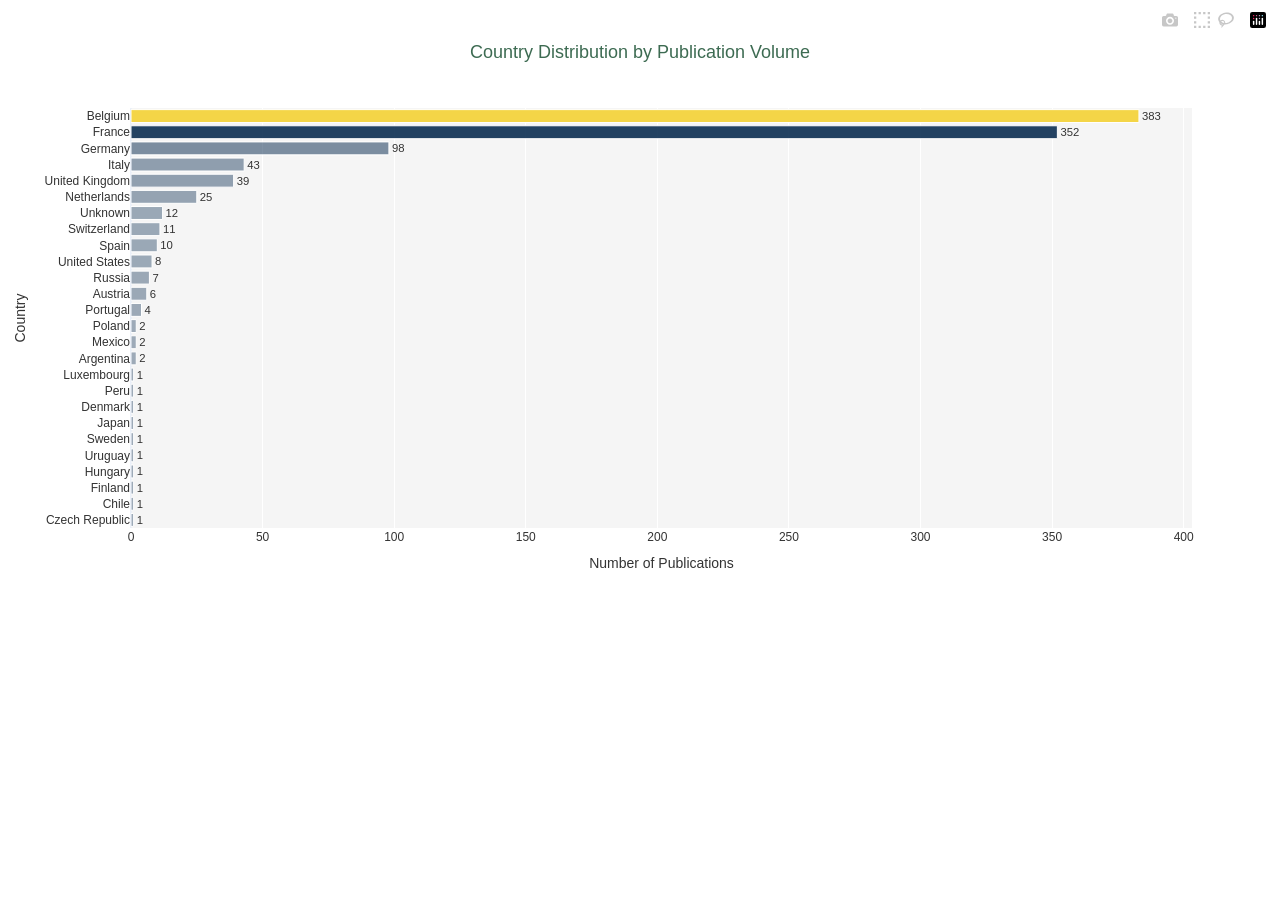
